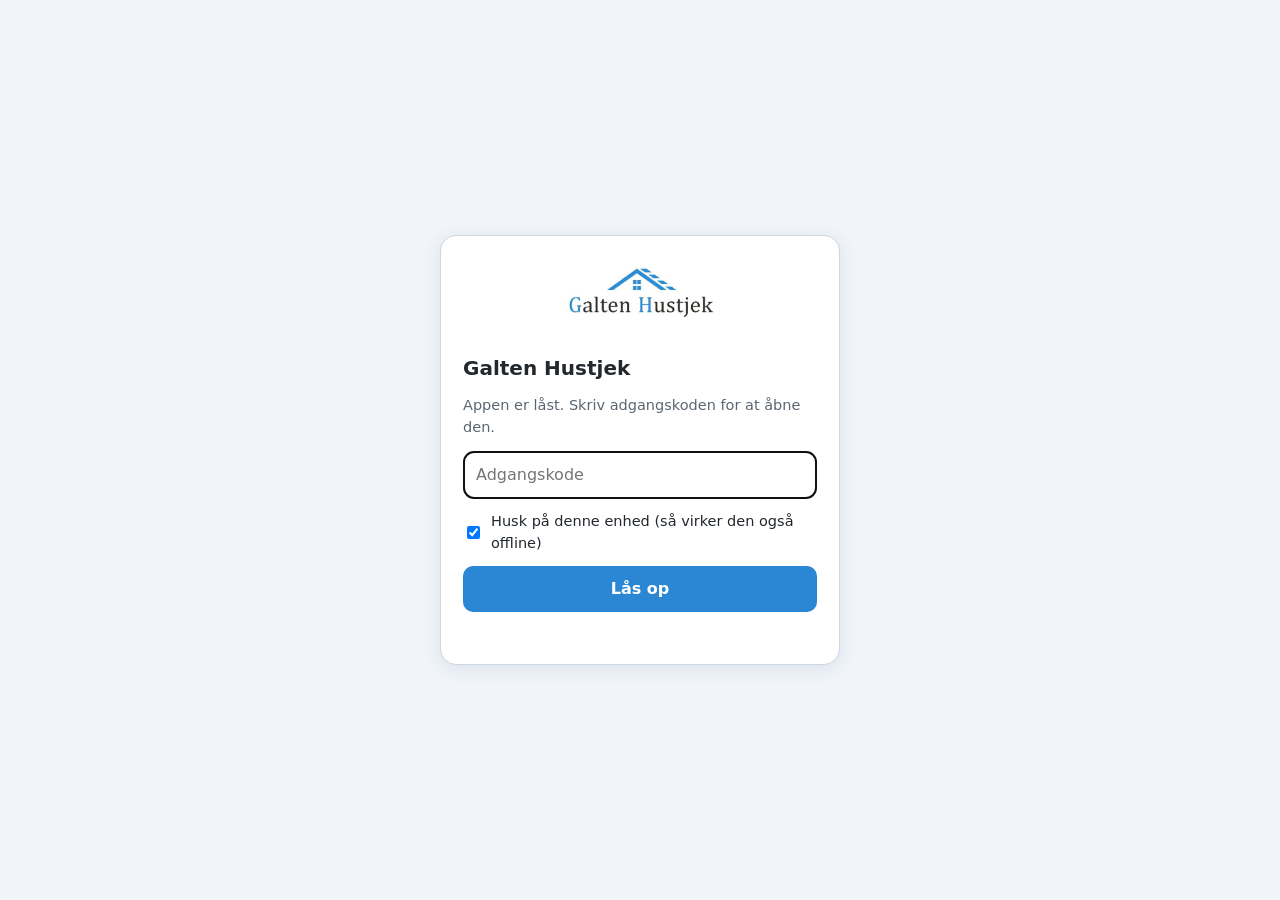
==== index.html @ 609d1998 "Tilstandsrapport opbygget som Husweb + sælgerlink - Overblik som i Husweb: bygning → udvendige bygni" ====
<!doctype html>
<html lang="da">
<head>
<meta charset="utf-8">
<meta name="viewport" content="width=device-width,initial-scale=1,viewport-fit=cover">
<meta name="robots" content="noindex,nofollow">
<title>Galten Hustjek</title>
<meta name="theme-color" content="#123a5e">
<link rel="manifest" href="manifest.webmanifest">
<link rel="icon" href="icons/icon-192.png">
<link rel="apple-touch-icon" href="icons/icon-192.png">
<style id="wrapcss">
:root{--bg:#f1f5f9;--card:#fff;--ink:#22282e;--muted:#5b6672;--line:#c9d6e3;--accent:#2b87d3;--red:#b42323}
@media (prefers-color-scheme: dark){:root{--bg:#0e1620;--card:#16212d;--ink:#e7edf3;--muted:#9aa8b7;--line:#33475b;--accent:#4aa3ec;--red:#ff9d9d;color-scheme:dark}}
*{box-sizing:border-box}
body{margin:0;min-height:100vh;display:flex;align-items:center;justify-content:center;background:var(--bg);color:var(--ink);font:16px/1.5 system-ui,-apple-system,'Segoe UI',Roboto,Arial,sans-serif;padding:max(16px,env(safe-area-inset-top)) max(16px,env(safe-area-inset-right)) 16px max(16px,env(safe-area-inset-left))}
.box{background:var(--card);border:1px solid var(--line);border-radius:16px;padding:22px;width:min(400px,100%);display:grid;gap:12px;box-shadow:0 4px 18px rgba(18,58,94,.1)}
.logo{background:#fff;border-radius:10px;padding:8px;text-align:center}.logo img{height:56px}
h1{font-size:20px;margin:4px 0 0}
p{margin:0;color:var(--muted);font-size:14.5px}
input[type=password]{width:100%;font:inherit;padding:11px 12px;border-radius:10px;border:1px solid var(--line);background:transparent;color:inherit}
label{display:flex;gap:8px;align-items:center;font-size:14.5px}
button{font:inherit;font-weight:700;padding:11px;border-radius:10px;border:0;background:var(--accent);color:#fff;cursor:pointer}
button[disabled]{opacity:.6}
.err{color:var(--red);font-weight:600;font-size:14.5px;min-height:1.2em}
[hidden]{display:none!important}
</style>
</head>
<body>
<form class="box" id="lock" hidden autocomplete="on">
  <div class="logo"><img src="icons/logo.png" alt="Galten Hustjek"></div>
  <h1>Galten Hustjek</h1>
  <p>Appen er låst. Skriv adgangskoden for at åbne den.</p>
  <input type="password" id="pw" autocomplete="current-password" placeholder="Adgangskode" required>
  <label><input type="checkbox" id="rem" checked> Husk på denne enhed (så virker den også offline)</label>
  <button id="go">Lås op</button>
  <div class="err" id="err" role="alert"></div>
</form>
<noscript>Appen kræver JavaScript.</noscript>
<script>
(function(){
  "use strict";
  var ENC={"salt":"mxEg/ZRPu/pVFw0YwCmZuA==","iv":"fsaGEwD6g/lc1q9s","ct":"jeoo0wWwIE1UlTmBohAWYq3dthkxGv7ZX+4QfgSNY6/ZRpbCElmHOO5XdCkdkdZABf8HUmW8AcgPeK7kQPRl61ktGakrTVakomnPOHf7B5zDcbrsVP6V/8ISnjomvi3osERPOW32kSWJXL4l4CDHhFcpTa931BU8f87RMqyruiYtvTetbEcoEmJRE69tJhnYF/PZqQo2eBEm8ARVfsb7zV3k7ry55MqPhmTN2tV8WKVMSB8HrwaFMfQfeTR9cr08o6Z1whENgOTVW+dzK6vfufxj4hKl5Z5oRNepN/jkC9HmazCG5STpwNBibeEza1S73CEKs2wN2PkChD5xTmRnPM2AXWrPtmymb+nsQf5d7dDHQzUSgMNgEa3Lxb5Y0WKkrgYLYLDiTEO4paLA9gp40/IvCZbZDjJ1+l9mmm8xD6FihnCoXPJ+2XqwXMUPo4OSbXUTDwU3+oglmuf5v60hQNOqKEmMiouy6FicaWdLY/rX4JEbSDxfRbzStaPqBINQfMNAFQhYRNpYuEKuyX6hYrXj59FZWzLGFGll1/9r6pVZ0PhvsM59uXXs39YUtso3wlGDreOpHjQltREChTXo8uHYu5jS0O9GbZ6sD294vDy7yCY5DvPzxS3fbUOXL+NCAQVG3lcu8GxDQS0DqY4bG8VtQAYak4cmFJuY++kc9EM/AzqlnuNwUz2RDFgt+M1C1/ahPD0koXTfCKXEjMqJCgkj/RnKX1zslRVrCqmDohQjCODd/N5SM+NUin9y1y8MEVnLOZnscmQYettLEfr/cEgX264PUXvJ1QAqBL+PwGTJSvRh/1odAfjllCrbYw2FrkmwhWEDbCYA7NBVIzDiH+3HCm0F3p/QHVG+FYSuG0Tf/cQHG96oRunZyswwoL7amUyEWUJXHZZGE1GJ2Zg3mkeiDrS9qJyI3bxfJrir0zplPnhZjm9bC5bzJJJiqkafTpKMMFR0bB8eesZCoQz7IP2ebo9k5Q2t/biVsHgOLfRBNS0wdl7wwPm7dhYaBzpX1L7f1izltJpJRy7YNg3T4e7acO18Gi2bKANv9iRlQF1uGA3qDpfyIlyXWzJGyuC9kn6WPdOkn6zh676dgdE5xUY80dEWVu7ReAcrd7V1zUvAVtCANbpZLWErt1cBGl2pshb9TXbQTpgxxMHqlGDCTTQg/[base64]/OyWGEW8ewxx3db4PglN2NPga0bDELSNmHa7ZfItb/EybTUb8rDxP8uGBU74UK91WzmsTbhW9Tz9Z7fPlkjw5VI6bYKR5FG0BnvX+VHwKphLu8m45uQz+fVCKHOtxvb+qFFR9Uuz2L5PiSFD8bIlOzYZuJILM3a/jZ8HxJGcaFaCuYOzwDb9Qvf+HOzD1TkaKzla7srDN/lt1q3zWxiGEeb0FXoCGXGeYItO4MCZURPKGsUrKev7GOJUzOK9WUK2AMhlkmIfCmKvryQa1UdFe4/HHL9pIdqjKehmC/kQV4aUqn/VRUKCT9UP3rHBgtZPeRC9qje2CE+EgTvtF210MGQlh0cnHCIFf+b6lLC6SIx/FvifUZHGfLEPJkwNTc2cWAuufhTM2VdWqNesAIbAiIEwC4XJ/D4bX3sdKABMJ5Ptv7qXmnoajzP/mKARpzYOLmH2rHOhIoMFHBVlEpLuDoI/O6ZsA8XYea9OAM9eYMW/gs6S+SkEuYThGi2RDlTsRcES4Do/uILXUxvq5NIiHHajfbpmnOzcOrAT8z3PZhQkzNZG+FjzaK00EbiiCFBsvb4L0yxU3rEtGCspEHq2NLpOaMbovpd/QEfvjCn6pD/ZT+jKQowsOQv+Ke4bdoTp0hgYoPVHgpFb/lHPjA2iIqbaqTdXQ+qsrtvV+yqZqb+9eDU0FF8cdydHiSgizIH0V7+MTzmv+u+uP4HwnfVguYPMnhYJvR1l5ZXymvMdEce1Bc96GOIcPjaWQ/14R5smufzYNt+pD2tCBM2o9SFFFhyGr90NVQSRyyensK/BqeF9tdPmKTn4a8pQ1s8TPCelltL0RqByqh24IJ58s2gURqG9KSM2MD210WFgGDaeZAdht9GbkR6Xl2Beefw435CP2XevDHIl0kUYPgh84znlc0BYP0rg/uDrFmiAAO9Jp4OVul41LGQT+fMwoRmjHS8PtnKN05XDJNJVonIKCPiGsbnCGL4ruq51/TBbHcQVGqvNvq2LMWc2/rRIEDYRrdtvue6TBCcW5Lh6D7qhQ2iDwLnivzdWzElEHecr457JYAmCStNY0cFoAfeeQ4xFRmHjCUDI0LhOZb3Zh7IWq8gfBZVHC/GdGknD24h6Hu58eCjvWCh3EIvvTYhGZRxxMy2rWZxIRgRfND6cEizOkF291/X+6gnSiasVFGptj0aP3/DW7NJJXVOibGGy3iP9bDzyHGsWXhAERTwDidMJGbOXO441XqC8x6rgJFfhtJMPnMAp4aXsDTvCPKz0gE4ZK9+Sr2I4MjAmsjhPYvhbgLKwv81Lke1lnMNFaaZprN3PWH2gEDiLo4Hm+btopJSznHYGUk/FCpM5wEezj9HtKCIoA8vgGdVLbxHWzL81jAjKw1y9kudTJtQugLhNj9/6BHV/p2M8hgfOrpNyR6jrbgsNF/0HGgdmQRyu/p6FZjpeF6hWV3bsAL9SIMN4ZEyTUAC15LF/BJrFe173edLCe4a5Pte4a+SYvxF/VulHyfwplRsCmBZU2lZEZCGB3kUOGZsx3x5nvK+RFZLV7sU4N6JG0mZWrCsHbgyE7RpBBZVyeBrMqqUgm3XyxrJ6LJ+25I6eQs+aOeAo4ZAhsa4Mcfzt7udTu7m5GzQzhMflyvliRrL5jWgwjVAIEVRCOGhtG6xRzKC/BKpGJ1ALfpgI66tRgkcUlwJ7pB31AkiC27+r+AFsqukmiuVa6KFC1Mv9cDmltrBz2bnOp+8utUXL4xTNOU9guXsvl7F1p1M8O74WDiayVCkOzd2GQ4ML+TG93iImqw0+UkzoaOr4MEe0xYSKkgLCqmXZL+/v1n/MkEvR97IoU2v1V38m3J9cy4wX2ukxSFLkUPsAfsI7N2dlmcDtRXYIj3eE+BcggfQThGZW06/d5tDO/fulwcwy+ARAbj0IuogB9Pyz2KcFtBesuy1qdsRPgX+Pyj2M6veSbxUTDD47aAvqiO7bfoMwbs/lmQRAt54qG/Z6WkRsso8DLlp+zChiWQSIPfDp5z5JQ7ldwVFrDholTuCEwfB2mfgUbCZpjMDLTNXK2ly/8jn6Sz6dk9wShyDcys6rmLtrmJgRLgsvPW4BDA/JRuZKGHT8nibZOJ8ray/qWwNjF6drhDI9le8zUWKyjLLiMFOXlg9b20DYTRC25SZpocSvGWDWLBtuszH+wYCWbybN5eFr/f8ioQ8ZCcdZWU9IM/grOYry+YhuRxKdb8YTV1IdwWlLEEv5BNjbWPYRBwzGFAEStVLD/Ab1yaYWLw3LKLBd9NRs/iorr6UX/szITndZOYdE0NwdZhTvTumuNcFluLlt5bKE6MVqhRVU9oQDSwuDkuZxLCogfsbE9DaSiqrEFFRNDymboQab8zPq+iHYvgMthO1xPUO8R6yVoqyOU4UbuW1jxcD152rKQDFzNqBX6Xiuux06dIqPrC9MTTv6bZDuM+5W4NSnMVwuhsLuiQq4o8HlxlNwcJmC/nJLC/02Y3rvjQQAHG4/TaKc5R/MfXEeNMRx7S3RswcZvFHX9dKCj6Vx98dVf1CUM7GdjBr56n+wczupKeihFRTqBIlGcyX/IX6y4OCw+GIJAb8fBFZSi7IbbOMQeMjT1lqdxIsFBdnS+RUfCG8DVqCUCrMRjAMXF4T5PWnh9V627I08OxMMjl8e5YvZ/IArZycpO4PFUGsJubqq0SYbHw5fpGJ/sY/X9jaj/20tN5qYuGyQ7uoXpDMonUApghI9+bN6MkK3xCIjfBbthZHJu8wsyy7IHwGRgUkE+rORfnni2rg8PHyZMWes3+wDwbAQAJ//UzSZgkhvMEkBakN5SPSBg6qamT2nLAB4L17wtMzqBNhm4b/w63gEkenQ0cX9nMdoyCiMfUkJS4lyMEnBfrRnL2nKn/ak5eTirdvHcCxKB0bCkeCIUKdYPCHokiJgMfStWSgWzshQRnUvEQC5YM3VV9papDDI7kAhxqA5FrjxMQheilgdAHrIDdBQMPwZPRJHpQ7IhQSu/TCPHdV8wdNamwkAEjkXPuc51wuAQdcazQBmOwniX5BjXAe8SmPVT+fDnkUiFHcUNzkYcg2DqN3FpsAncxdaGSwBc0RDoURiOn9HvzC8lg+/OljWjGxLI2ynYuq2B726ErrjTzIxfvtYPgdqBBvRVii7UQuM4AmZKYROGaE6OVizp6oAf5JfP1ogfsyzZrCkEOc0GH9UBunVzZtRn0LUpAlGI2DLIlm+DDeFkxH/[base64]/Py50/VUPL9EJXM1TYxJ9ndv7dHjVcGJIejpJEI67JufDfFZbJl1X520gAaN/R/lYJsiaGmL/3toonXBykVIfpc4CJzKwH7NsP74+63j8gju92ovZIkM6mkuE1AoRW0T0hD+hrjq/Qg8TzlU1jZPF2hj4GyVi5eCSNN+YH2l7vTBXg4WDnIkGHRHiDtUY5yvHYpq3CPgqfABE7vQHC+8niPFSktc4YGP12KN3hMr4ockGa+MkirESINDmMb8M/kLLAMaFFP33Z/Xbt96/xughWmjfCAtwS9/rTPTKeWXQJ+7WIagbleL64+og6+YfswMm6SYl+GydlvSJP1vmnOpeZ+KX4jgebiVRx+t/[base64]/8XPMTh/KOQhEX2C5GI7R+KxyRg07RZkxbXixzkqumECC6OKOWzQtP1Wh0hxVIhlIFo1BOPVkehjTtMoOtCXDyvzFcb+h7WwHQ3XUVQyP21LXDXNY8bWW2ERBravYeuCxs81bYCRLch5drdepNhlk1qhsRl/[base64]/uWAr+DNl3lHG7zzAc+3fz9rGXnOj31I0/dB1RRufvY/Yy191yUvFuWBUv9uFNUewpP7kLH5XJ1yUHANi79/[base64]/C1WluZD7IaSAMrttX7gcc8MZivufkpqMCGum14+ZL2t6iIVaLSGXz7sD4Ey0F2VO/mGdinGi20ZeCYYNG8EHqPcn07ixf7BZqHCNqGMMfoSMbF49JPpiM3nlYFuG60lT7AYA8GRdhNxEO/gp7CqrNcb8vECG2rYlju9V8iF7QStU3BEHlvsn8pxzLDzjxY3/ro05knnFlpAxdEIKqjHPdviFHR0BgRB1nSF54Orij27iEzljbqvUk25dr1BJUUEMRv4JgQADdhYQ0Q/VlHGHFnMgjvyQKjs1wafgdGHwWrRpcoLKM1phvAR2Tt2GraQEjQzZhh+4bqh1IMCD8YIlY7WEg0qzAeRo2pkGIDBn/HAhoOIfUJQFdSCUYoRIqaJfT/umBroxjcNc+tT1e20HsFsnL20rkZbfKjV9YpNpb47p9wYIANzH92QHp+XdjVhETFlWnM9PM+DEX3LnwvTRIA806bYZdgthjH82/ATB4G/uOQWfDenPe/LP6lpkBmQ1GIKbCfMLETUhj5COhKnjCx24c1uI0mjFNTS57jANpGrbaWi34ODtU0+93yhZVURMcjkZaYZDuHIW9QmbdWxBX2kaBswVOsA1pC2blCMFSKzj3JJeMTTt3ExpOz0YEl/uSOI//AxBG3sA8/tASOdnvQ5rnd04ORb5ficJlgYzycbZ81IGWRNi+VAlsIr/oF2c/u+hpLszyZF8RUjA9LQEeRA8C/K2X5TUbjf+tcmtst9+UWwf3XfNIew7AayxFJa0O0DIHCkVAdE0y7c1cXuCcPa418YCGACz8D7bpv8EE85jmzDTp73oV+Kgf+2nk5gLzhEfHbeRLbcaYMCD7wC83J3PDGKX33LqbuzJUTE7mNoyX8Ng1tSoOtXm5VcBvYxu8Oi5e7Q/P69bnr+3jG+DxciFhe8A12bZ+GO7qB4cOWtVeA7FGFMYSbvJb4d+2Y/1kekSH8Yf/4AglTwuaOtS3KpbtwxJDlmcZQHngTj5Y1kybsSkSLenzESqaBzHNBpb8MylNTuPBiyJh6OShapGAjptdQjXx5yEwC9vFXkBKgOBCbT0oSmJNw+2BWPH98CKeNvFRxV3kyeiI5pDu1hfaB5YnRdsztsNqxw5SDb/qC0kmMinxbCP3Qtj+JXz+3aAXC1jsipsr5xu0JOztQrHHDr1Nn0vhNzYAbisiTR3Ln7o0Y91ElHZ47YoQLEcsgSllZJaS0GY3fWJO1f0FihcLQ/BXHGuK+ErFmgkO0MHAT0lMEgrqlzm6z6NWM+RsE0GJTW0JifEmS5U9jPn2hi4MkTSz4ntdOyKjI92Jcdd5o3OMhEO74R1A5PJra1wUZTk5b+uWeNpZTPT2s8P1ezLBLhAXKNr9K53otjUm9KSpv+Rh0SsTyRDkyvzj4p8T0/70GTFp6RuKrOtv03rPFx9rdO3RTjG1FVKpGoiRL8/ASPNV7v28SyYPqtYJft0g4O8r4Ihtu+A1wB1D29gzoke+XofR/iRVWfHonwSEeX5Fgr9obATr0N+l0bt+Cqo0Sh39FwYt4nmUMc1IWRRRfyIb7YmsNnql2qYneKPm8Vh1Dapnrcuq+sX8FhbocdTUo/IKsJWfqA9WkxO3erNjOlI6loMmPwPPq2h5sazRd++XfRIc0yz+XHI2FcoGuFXEl8gOnKAvs9sIRu61qIdzavPWjp4WbQFrEqbcXbRXgSvDL/AsdzWm2yYFUUUSXoUivD44kB7K13XLTL6j6etKlgRkNGdz+NR6GdJj6Xcica7sKpFm+1N94lzoWLJ70lBYEbDxnZg/MMLCxe12qKFYJonCmQwgJUGPUpeuhIxjhKjijUV/lcnxwyCRZzJhUJAeZdy6Zfg8Uvfr5mff2bVPmlJxpeWlz9S8gfbQye5rOrC5wDLJ87zAdVD/Hs1/XeKDJqwFyPOcuL2bccIsmYX4uQqpsRMlHUydk2mt5wMfFs2YdWuV9xSaI0uZrp8YfcRjkQK9m6kCRmIrljD5rGcnDyi6jyXCUnrJ9nKy+ObyB/jYhkGbnU5wYtxyYJZEBmr8UGfqsjSiSgUanFIjttLoM4bV+MPXTIMIilpU+yDItq4qf3V/VHZL9lpiAfPtdKFc7rA3hXlxMtIjs5YG/6/p4/0H/yeXk+8zGRRfTbbus5ccQw9QGsIdDTWFrlkQAS8yr65dRROFX7zKWxz7bwh967V6fLvuWNU9pGqOSF4F5SF37T3fZvRqqppEQlSMj4yQ46M2rIos3cbgUaYoevTSZFM1FpCa42EV1MpdLAPpdtu9DlFGJ3EIli5TEJPqPuIgQ9pYsMT+eeuOv/8BeqZl1n+egTjRreL+aZuM5XEjvmBVrXLJXNV/XYhbYM2UXLJL6WQvVXf2CNIW+kb0jvCq7Oh8gCt5+RDx4jMuJfh0jitU14PlYZQnidFI0TITQyGQIxH5M00qHiPh2h3Wt7iq3vxmmzRG2oGwmwn3ruvSdyqMb5kZ43wTu3kQX3tBcuKcsEEyQxXU6HB5G5DRbEP/XtxqO2pXfla8JUE/S45LkJqgX0VWjBzWZ5krIdqkCM5aubWd1Bx6vL5Eo7+Yd8RE2VSDVsYGXHGihGGMrKgShuhpDgb+ysH1HaTkmk5iJwLMX2cgr+tKCPOQsc4OInociHH2G60aI3kpPzjmOk0/mYixs/9wLG4puHibkX0+V2LUfAdSd1YbmPepWFVrNi11Tl8WnWUgRY5N8s2rolb9oIOhIZsLiANM3OaKC4w4nV3ok5KCyutOYtBTR5oLaKsADrg4bHsaRwPINTbDTHgRz29T0N59isEYX81Pty0PI+bKiPukAyr+D05SfGdiVAmwmIxyo/vbKvMbaz8sliRCiPEQLoQIvP9OuJghukwmAwS4FDyxFF1eDja9Jtrl+NhAJIh9Iaq75g1b9wYiDTmxJN9AX7NrPadaayCvCELANofyfgjs7ZfqZ493nkjcr8vpndOqqYIoYllM4AseYHBI6kHrO54M/mfcfPh6QdL9coethuSB7yPa4odEBZqnmDwEC3814ZY8cRDSmS6UEziqD4A8q0/1hEFe3Z3drAmPgz87SfLYMP2su6GX2OLUR3TD3OLmX2b7XjAmqQD/ID6DpcH8yCI+YYFE4fXlySYrca2Eb0B4LEeqIhBvT6yJdD15MIeh+7GUCnOULMk+wPmMnS35wtoIbYP6XLnYyg6HkDMacK6R0EabVsK5zl6jBYTvYdG4Zf3TlTazxNSJF0bAbJLDzk/Df0hdTrx9ByyZ3TRkElg264e5OXJUQF0yhkTKFMgcZd7uIPmn4eAPv9wdVvPJPOU3xgocRRQJdIO0Eg/IRS3w9XjwP4u7I9EXJISwpAJhfF7hb125gM0e5c8XWoR82gcOBaIMrGSjKinDlz+E9B7dGIvjxXk2PT413qL8Sv+Zqu38JQnJYsZeNccgO6/3COoGKvYX/0PP10KbNjDZ27pyTRkLSgl30kuGu/pMvgtU8bHF3uDb2QugefC3WLeb9c3x/lqbzmjonrfCg5kxKKsF70o7TtDxNJqhjfvr1bF4x6eRr1MMRmMvZRJyZy4AvFpPRIW9SP8zWUBBi5HThIl5xF0OLJcFAwL80Sf6HOufYmhepLZp3jUB8HtdGD9Fd+WTfJANou3IjVD9PzYp+0Vsj0KbOdA0qIkJSh+4LkEmvxMewVz2Zq4ISW/v25Qy1hw+iX+yZbnTLnjOxtu23IrwPG6KpEqI7c8g9w0n3kcPCXaFr7SFM+/CJTtsIbZe2rdC80nLzYxBUO/yMPp1KA/QR9iRgsS1U05FppUS/lX74yM8vpb2yFp3YSqldxATu8TDiaE0faMQ4tY+ll5vJc9zgYQ22yyfd5v4JaSeyGJhWpWhk2krhdQlCt/HdReWMZxBIHbFuOjuZ9CTsc2UMBNwvfO1AVn8GukXidK95oslr69XySUOBkxuOPgTamgGI/rnZ+iaaQjyjr/824mMI8wFLKsGAA607qceFgtY/J1xRzdFIRFbPw2oMmI9+vD4GcvJTAN954d2misOMn/smEudQUUntobO8WVUXzf+wOoXOb0OCgVDTd3TcYGcU+Y9r76C+kZhnLFf+2k7Ot8sllOVAB3eGacMWMlFlTT+0tkvOeRbqpwwXhxlQxKnKi7gb+tyue8dv91fzUdO/EdolT87vt3Wa1GoM8h+YAS65cbZXgGApoSiDByL1+DEwre0R7+ovcHW3LO8BuqDw0QTkj115EwY27JGrw4A9SandwGFLoQ1Nw9l9gd6jsROk0uNP+r2s+HfaRmM5W4fKPIoX647d7lzaCqsYA82v89mkocWjnbpCGMxE7CBQpE5F9BX/ct9XN7SQO/vSuNEY1BWZJBY8vKn2keSxyldEyIGyRVRT3sJvqJDnlLfeTGSXOy+897D/nDcYZDDY1fHOm0ppELBkJqNR7/587j71BGpspTjZ9j65IFsIqXkvVUGEU5lnMd3qreHtq/[base64]/qVWKx+ZKqnALyMRc0RctPEO8A9Lb5kTffjN/6A1/Y3yABhb4+z2jpgdtsV2g2VbHZ0j0uXfaJSqVY8Kalkkfm63VpIcnHpiurAdaGFYR4i28h17nMatjISWQm9sAMe7QRMNqrwgHLAJxHfuWFa5F5mDUr5mtu/IaC5YnFhxVn57PiUUiOuPQvcvhpmyCowDcyHhLmbxcSlacYyfTA6ZgvG+tMlPupDAwQw/v0u+bdebYq70NIicfhEa5dChf7WcFWvhCroUOjmA3O88YIuKyx4boC57phIbzTYEKoQE8TKNynrMB3shfP6HVv5T0lGQoQGtbniOMrLJCc+A3V3RCY9l2x8syqRAfUtsqO4ku3HOBLzg1P34Exdzqn8tW/kmfZJvKbq4SwZF/5sXNlggy3YkW+/Q7zv4M+iyirn+DOfbsMr/hFiZl4AUAPpa2imFB5ebvY9uoQXXpyuCl65jcMhXV+j6mJVI8IkC/eynbO0jb750DYJAyoUsqleTJ9KIc+7KwcmU/OAIG8NboOmRcn3/74DJ9sOj/9WcAf4hItG/AwG5hwOXs3THm459QDpsXA+wF+HT01E/NJiFTW21YMRRfdk+mEP+l21uYJNbVyoiudD7KHy5xbyGTcMDn5uQWftxNmvKObxx3q/m517CLzA41p/dkhgoPvhyKCB9VZPCHp1hip0FXqcc2kcB0RTSDHfRUVRS3Q7+EufClhZ6/[base64]/JK6TjpWMaB5ZsnvESdT9ODKIGX5NwCVeYGmbj7Rw96lzxXkBlwI3dgE0lieH/+nuQ6zGs9zuwm/xefYnVKEiI2zlaRWM9CrbKhvqra8eVWQHp+lcyuZriZO+Md4ezDTFhBCcuaqyckN1dd46QpLai1qbB+PLYgN0/h//FQxCFs8t7HR1jBXAcaYeBoVy9CQU9kDqzEpEAd4FY1Tk5eG6Wyv64TQ1Te4xY1apgwWdLCMI3rJx5DUtCzTQj90pDspbpmnYMmRM4S4WxcEuqhZvpnDzpKhsbUVLmpYw0DO2cklagi/ThxCpeQMJwEIIyeG3abGQR5oOZiat0gNrymZxwyyiq4MD28484w/NpzT5LxQAk1mln3a37NkZdjZirrGJeR9ULCsZ8rLg+kbz7dCiqV7ZxJiV/NFqFt424XUuPVVr3ADFb85sfK/E/pa9eU5Ra4p58qDspQCzYUYW2aYXrtPgQbVdi5ipKb05q7q5bBkJ1P3T8ASxh1CjD/HG+0L6uZLC5bDEdXSJ976vmX3oV9qWjf83pUVUAFfoHjqqFt3mG4GPTSswyB1b+dOi7T9PMJFyg8kY/YJnrOKNNrqfZ9GcJ6autWYrtsBD/fsd+jjpLUkjwERwkjoED+oXEcAo+qRgOjMXHMaCTVsiE27Pzi2EaKeSaiu6Qy3kjaqB7ZSAGod/62AckAA+B5E/v7d2As/122hgZNpBZmhzjJmREWkuUbg2PdxT+M83Ln2vNLXW0i4azsMhZkIYtpJcP8AHDAiZSdw+e5ZdDPz2XyTyNdXEfOxSGlMqJ0wKUvdrIaRQOq8GdX9+ZnnG4jfvMW/QXLomL+rmODz4FWceWB5JAq2I8NYKT8rXJo+n0yCjKid1h9HkFJbDbBkpGldPdfIwI7jLINj7OzfDvPy5kPWXEhGxp8hFbe0mSJcDK2mZ71G+DRZvVtHajpWKzZY7gkt+w/12S4ioUGy2JORG6O+dMTE2tvFu0y+pzRgijnAaY1iI6GEM4czjnxYKPQMesfJah1L35LVY7tC64sB16L5bPVF3/A3nk3RQZ4ai07Xkr9c3O0uNWc9Q8SR6U9kBf86dUqghoMLcjYC8kiCTE5557aDmmB+QrKt1D9gmfxf1xaSrn4MT/H+DW7lWnh9udRR6PpJy7JXpD/ibhKAxJXKcGD2IyD/5oZTZNjo2OO/mIUsiZjdarmShqB0q+jDKLw2m38hPaGN4YcrMKajosWgjgWgF135QIm2lCcQ/BplYmqE4TGGJ6lkRS4B0y03KwEsZnVIP5xNLzS5jIhOizRjOnWKONYrsMFJqbuZ7FztapqK+3NJT1uhMqOBE67TVIl5li1cLB9zKGoSXZCIK6oDXH76tbZtpZt04DAk2hx1P2HAwESOswU5sMFbSOIYillNbNwhm/e5nsjuZ1Ut4Xfl4EEzOTHLnCM+wWOMWow3mhP2/Z3aLQ4sG7JtcSlS5p70DINtDQR7HJTGqMwKqxhqtYuRMP4OQuIBn7eaDCx1H/uIL+mXHUqKT1YXTjKHhkrwoktdA44jlDPsu4/Rqr+/cHepPHSbatGSCXT3KWj4OjNwtIyR/ySfV6iEUWY2aKXwLkXILYnLzCf8h2gDr0gpxw2U4h2412y4agsF7x0Dda1tMqOeg/dMbMQhxvnmqKOfDkW0W8TpATHVSM45Sxg66+BiY8+eLxuU3n5FC6qre7lQ9LICjl2Q4H5q4lgdI4NFigugBDoqwVP945LD8xON5CwGO8o6VUWTAMQoHyHTvYzJXWT0OvBU6uHoY/WhTB+7JzlPJW9KI6YBooJbmKTQ2cOXT/dcQgoR9ZFSGDnAvutctEal0qkgsOdzLXwhdkDmgdTPfmwn6/mmd5pZTUVmJjX9z93uXr3zk+XY8zAH8pRYPhKLwctdCoAi4q7hClLQxiE7fEo0gOXGvOdy8N5/OFBRoI0kinMT2rPIZQ8SyHcgi9ywuzFWAAsE8m8Z4Birx5x6ZLNzqmheXMPbt1g1N+4CzK6E5cHwsrSvFPmVt4UPV8hu+eV9MYSYHskxjh7fa2BJ4quRgSq7auoLUjW+b4a6lUZLCnKl2ESoVw93Q3Yk0VkO02OovFe5kF7nHYhnn5MAcg4AgQYd5/[base64]/V/aZK89QDe6UQFFuMPra31vuW8kjYgxGZIBV07JwIQcRnbynInjQkzKi6UfSMG/cNgo0gXgwUwN3cNB0yDaXVejzl9IBe6TuWjMMogkeCzs3GmTFsbtm57TsGyql3x3LckeipQK+Sh7GkEenV/jsA07oxUVrWUIF8PvDjAL7Q3LLyL42tWcIJFc9ywEBDbqgwvzc2HUC59qMdsRBLRx8/Rj4u3Sjdq/5Cg7Wipo0UjnSdMj3o4GEXf6mIJnRdjkHMAsCJd/xAaE3BAUglj21Ui43enKP3knvRrniCjUeWCEkB72e0Jc4vzAbBF4m+jhidh+l00dU9raUowQR13de2H8CoP8nzxAPXCslLVKKgDUmzZ5KaSQCufuq2kc99ifLhnVK2VlBAWT3ASuYYMwN6RfBeF9NCES0GO6hSPg9Bvzn85Kgs1dgx+FGuur5kit/[base64]/afSG8EZwes1lrDsoA9Do9lsEajs6ePtQHiBju4tgiCCTltKH2rS4KUjm416JFvZouqzEOfWnwrlT2HNLvk0rw/zIgEnK8jL0FsbwI27WugN75IdnFZVM/lRqCNz5yj3g/p9EIAD8t5mSumvdQp1m9KL/ZBVWwHg1wV9Om/0I0g9OmGydIdgPqKGUjq7FzU/Ag99pKgVyz7zCZQ4oZpFGgeha6XvHyBpeRABzbG0alwhBnlvLjyoBHt6vz20vC6hD++5uSy3A3Qio14wSZDMsMDWKMdnWdN9HcB5NYWg3RcCLF9pjvS92Oi4jRq4XPzWK1r104gQQQ3xfFQpn7az3aukrcyIpw5+GplwoofSRm3rkh8MkmUX1b0AaDj1bm/tf1UcabvoyYRU9LKD5dJjS1fM5abWjdTVQIhD0YV8vbCBYotAesee+YW4pkzVITuW1NgQnmoqlu9sDFzn6vXoehQX1r5Dt1xenmgfJjuPMpc/15xJTmUQiYpBvnYzHkcReT9p1AKTLcbaRuVy7b+ABDi4H/4oV/po/wVJnK4HdqN4OuSef2va+t6CsdM4NdTWt4phBHGvSaSA3/wrYN8skUSYT/FAcwxOliDffTz0F4L2VXfWmmj26jV11jMG8r4BeOfU878Id0e+M2G32Bbz736KlUpYuDs3e3GLjtCkzpRU47bbxEWemO9NEoYzp0UWyAG21FUIc4pVnvMFOK1gfr/yQhU4lG2sOdgpZiw+iJJ4SWkQT+yt/IN43xdRAMLtl5aYK3Tl/RFw3N65LUYOOY9TX7D743Sc74lnPRq20qHDQwPoum0nWz9XwaW3rowg8e7QygA02+P1lo5N0iEHa5Fe/BdmkbJHlrxuW0r4jrUpnXvR6TrQXHVP4ki6vJbzZBb1z/JW/Y0TpMJtgB9NhQJcM+gCrhD7Z+cj7Z7OF4/ddsSG0yqqJ3Zp4i4+olMaGJwT+6xvjPJcYLX7aOdJNG0AhxEf0dhQa/rdO+nihQc+xNcCZN5xrWLmkBsa+eWJCVSvoLDVI9AxVV7Iyt799G5eMmjWyUE2Wh6QZRsbWAyCCXui5TjpVkhOVsxjxReWfEJwnCMdwlKKD6shG8L6wSjLc48dZRx2kF9rqy6xObLYijAkmZoUa5jQk/7W1TRZYxfSYCzIk11gjLLg54v9L6jX+f+Ly4KXShV2tsC4hJ3Yzs9FuuM2UauaNWI3FUWxHmKpJB83GDKhl4LxmS4yyCKJAEkxiZi2A0xMHizQ/MEazEhO1fErPOgewtql7VhzfwfoGgiJJ7TK7MVl21TNBb2yEecybQgJHOw+CFBZ+vIr5DUx4OUp5UJ/CgHUxay8mMgxPgVmPpYRERHXZbtcHcB34kLBrah1qYNchs6iXR8XTQYfhygnJUlHGJGAP9lucNeUL/5RO3FjwjA432K1aa9qbn33I35u01I38XABZiOMgrFupq1G1n0MvlFbLqB/ESoI7+fJU05mVJVyyv/KQJNHWXge8cZhb4wncIxpBMonJ7oDd44Tcm3MLoI+cgHikrKMzSUNKjETUx9fNnnXa18r6xVh2lgD1Hg1N1Odbe28aXbsYIV3hwcYYkI/Vnb+d3GbM7z5GE1zbZt2/dumvAyFL2lYinT+BwB9fIvnNATKgBXdO7IRVTEarnfX2RJ/GdKvqvJ9i2ytu4wIh+H2X8brnlx/Qe1tZ2SA7ThwqMsgqKgsKZAqS+wwG8XnXTwTOOVS/qkzQ3Tt5GyP3GBcJppEdUMxv3QF4kokMJF9cIoXNSIA7FbudNstQUmEvIkb88PgLc/TGr6Lvusnj12pNICj+GI+Z7K/eyBTBudP8nyakm40j8/RSui3iDhrUnzub18/WyGVPnEDEwX9yqcQuo1MyLxKdBJaYhwesG1bmqQhCB2OR6+bxTEb7O8vhM8AIZxfe8BUj4Yo3AYUM9INA+W4GHNRJudm5iIMKZPRc3l7bErYa9jVd7Nm94MbJHRIJt27fBpSNcX0WTo9Nc3nQCZYNEOttge85v8eVjR/FFTFl7lXg1incZK4oSiqpi7Qk5ejxZfX2ojiUKZ3Gb5Aph+1mv2xigM5w5LiNWBZmmpLouVJYV+7ZY/7g55L4JxLRddVhTbJH0ZOG8IT/3HKIWsOv7RcsDdG1n/izPsiJMmBli1fmqPbiXPCli5o4JFoU2R6xqdNPZesAETpu6tX3Ze1uVDr2duHdXC1ol/HmF7KRqp++mVMCiDmlR0v4tZhxONfy43LRFIHHlGuDmnrnUV9e/HDaDijWyT5St5p4CydIScsW2yujUUbJCyXnB9LVQbB5fL9ymxKmZB2qpIuHdygZAqwHjR1zaWcfgjHZv9lyrD/VPfN5siWLIvBqKnAAjwoWf6RM3yXB4j+dB9MNxiTjgP1sRv87DdzkeIfcWdqZC+cuh8g+7Z8O3FZOvcEprZIQW3mYG+wuZ5gUrbOEK09WLeXb288rM9+WeCiHMRZ1HUEzXjwadUljJFkThniTtWcCNN+0WhNoEOQR8Eckbcx31i+/BGTluJG+zENx53gIlFMmMdySMS+s29zzm4vg9Wbz3A0cGswvqDT7xk44YjNssCJNJ/U4m1vkDLVJgOA4mtOpBnEV8Oq+mRxbQam2j7deBGco5G1JmASO8WnLPrisyIxq4Yv9V/g0JFI+et4dWq/slpYDgCqu/QHb7qBfoORGeuvFkJLcQOrAUKzw5nKZhJLNeT7HLpJKLUqq3/yRiBuzT2RiTAr1vl7RolVoluiDuEX/No4uY5HfXVDHPeLXwwdsO+nRwz0pV8WPfWGICCzPSEV/Lwk5WnhvgSSfA6sHC5YefTkMibG/9eUa41R6ptx6kC54HBDwjWpz6ZonqTMMkuKc9bHEWR/dfSt+v705sOUPqcDLym1UhwC/Y2hizNSnl2QRb0YiB2xZ2C2BnqDDw8BHojgyqR/MXOEmxC4eoxcfP5vy8esKnOA+Mzlkv8o+p0eC/zSkJosSg8o/VcW7du1YZEWyAE/PVn71B0y6tu6uZtrKpaMoHzstdoi2NzOZRceKJgV6PCnqllbDhxOpvBOA3JWUUjo/AD5Yy/UUO5m7gl8DDGMmXC8BmI+hS5sovmPx3bCiefEcPj4WWgsPNkZO/gQTr49In9MV3+oaBGfxLle0Q3Y03gPtS+TQbWQkXW443pumHcK47S0W74enHliUepbGy3zcHY2KNxhs5hSnESVyFuhxfRlbMsEZ7rHGED4jPWiXnHqVAv1EG75uuI18Hdo5SIaFuhFji9ZphbrR/o1mEp0XOizKSaRMOUJBUogL64o7OgMM3FAwbMs6lfkr4hmXt+QKY1k9ysJPJ4s3jLacBBYz8lvYeBYUDm4wwphQ3AysT+cxKOcaSHc6y+uPbY5TqwmqDS3CNEerW2s4yhNwMm/y5xm1VLPgSBpkFtvHE4dIEk+7Tb8blXkw0OCuwCpgIo/Muk5VYzuCtJ5D/IYVzkqRIGnwOQuN24JuxCOsg2wNnyJlnSAkjWJFEOS5Dq26qANSfzkPq8bef64+OycHaWW/siuKnMqN2W52nX78ZmcoJCXfIAFD8WEdeaqX2fApKpVK5Umj9l8X3WJPEc8cmVqxTuU5P4TF+7/YeyEwO5A83g9JTBUt+eoEXgbG5DUda4WnF/CZCH/48EEqmV/Jo5OUqcXcFA8WCKNSuxZ95F1+7v5ARWS8LJesUJckNt9N5dD43sqrCsaC7slkoNt8fGtCYJJy5KZH/VWB4i4acEGitkkdxrHYlOywT0T8dkrwM9XMWNIV8etZVhlK1bnHsv9wzgwuhx7qwTU74KYw9qD2uFQn651tdFN70AEk+uXcbAC4d2tGjiC5xl/C4FnwOL+3tnzAAqBa9EUqfDyVvr2MCUMRsi+1cW4/QdQGVqBlFLBD3/AODj0WcgKEpjeQBhK/osTgDuXTttmYJV4wvgGJoC70spqLRIEhaog7chbGfchouJVl3g6nLo9hTUpzu43PuK1kapT8HWHpawbgrhyNYXZqTt6GSHzUnT1yle8bAKjcxkNEClW8CHqqztyCz5muWmlNjBE1FZABGC7FRTpvqj6LVbTPfSB+/KvAa4nOzxTvJWXScD0xWXH4BUo4TYiKTmt4Ypk6IRZAFxVI2PDAqc3WIf1nEVhKmj5YBuzg3/YDTlLmDDElTylpM11xZvgeRfhO+dMj9Bjie698c9iViv+08RkLJjwBkXcyQAHE652NF9Z4dbXxmwkAFltCmqnPpVfzoT32ZZ/Z9CtFS48LcoWrLYdqxKSUxANGzu8JX+umFsgSHA7hc0Ar8jPZ4aTsIAp2PPxuu9jhEU9InnoLLnzlB3g2P25tt6AmtqtEWvmDEbIYV+5eC97ynjN6TRVZejGfWhEk8f1eoRGEJZy4Utmk0QFZc2yU680aFDzDwlZvunBqufCED0WjQT1HCMDmfBGmIY/NTglvuMZ0RF+G/UEiC7CXhVKGM8UhUV5AWHPkR8EG7lGburms1WqUBGAhHAvZTxUX1Jtai6WTT0Vn43OFZtwp9j3xqou2myxKRj0qlkJsmr63SR6XUUktZYneFgwhCIGw3cXcO1eGCM9poaU+ulfOA2TF6LJ3dx38B4Cv78cwZJNpsN3F6PQe+O4osnVmr35ZsMZYc+0/iOjv1loQWmbqMVNNu8jLo2YN/WG+PuEzB/n2i6Wy40dFlFQcTy4NQ1CrFx9dYz659qX8obEaQ6W95ExSU1jjwwtswEJJW44nJG1MLk9iHEY/[base64]/PBTOIjtotukRw8nULGLHwkn5heMmpYbpp69+KMnZdz8HiNs0UJ1bHiUbM71EQvA8wgoHZmPtGRYhqQAfB76TolJdqvBwRV28j6iGTbOKg9oFimsdCMS+/gQWXFCoKz0194Ju8KjRF7EsSjWqjzOMumzE5uXaluxFoa0OpVG6W2NC4sktcN/pi4kvZmTIgnKjn88gaW88gX6kpMa8XWTmTuOw6aw6DRz4R6Kpxe4n1LufYRAXED7dgtZmm8z9A5GSh48hnqV8KgyqumwmHt24r14anVztLADUQYIx3UrqGXTn2RUtEPxaX9/fcEeGGepQHoUI0cnXhMX5pSXx/vxZPZGc+2xD8rPEeU4o+0uNJ53xdlyK35aSsZCPe/w7lB/4J/a/Oq5QtsR2K+BdL4er3WGWDZm2UVM2D8W59bIpNKsXVpYRN87KJWc5w9fpbb9VNqu9F/u0XexMb4NpTaHH01AjreWGzNow2d4uCNK/ndAZ6L2zG27tSAcz3lua0jAPDDIIcIqEaKoP1AO9X7FhFf9CI51y7wmHDfOiqAYKl4kDjKUiyKHovY7Dgzvhm25gbjBxwKrRI4WLsbF/wCR+dK2MkyUK7FqM7rJzZiurTw0geSy0qZUIrMI3JKR82njyfNlDzdiPZhgGlIqCMwfgdwButZQWlaqAMhpsBYAjOFOt4yOWTnrTce9isbr4ObM12wdcGs5FmfYl9TDac+HopjVcq9KY8TRkE9EUtlrrSd5/MZ6j7S91yWxi63k4G4sUZSh8L1vYrVOAFQM46rgzo/zzB+aa6Uij7tkhD8vBXaiD4xTgg7yfreQj9avvwoTuIZtJTBND/K64tt4XLBj1eJVp4t+uaETJTPZiSEpR56JqO/SPv0KqIDUqvYTmR8xqS9hhcMDVCFOP2JWvJVgjgrTScDmXlSbJEaTzwi8Nqj4yA8WmcQezRpT8XN9MIqlyDFo8jVuMVFvBPN5XLJAl77ksIWUTPWr9dNqNNUfLCL8VrADL/hjwN8wqj1+7msSxiyxXL3DaSqJoVbd87M/ywyJOIQiJ2JYci2yFmFJ8XW1XktHkC1ttKTZSGa3YIMu7Tr07xEBsch8XOfPskBSD83RRU8WWWqr6Ht8iEqh0LcbKNMNy6Rx9rCRazashKja0YU1vV700mkRFr9E83o77hvVjUkvfs723KrHH34sx4gJ4GF4mBT/DwEhHwWr2cNRJPbhu++vVMHMy0FNV0WZ8MvYs0QWpFNyKIa7NTBCBNB8AU43FP4kY/FJ+/mTv1ubuGGk6eW68LzgjwfYkncbk5WmrSFH2KZ0dAdmJ32eMYjmCIkhQO4hESRXI6p+YQvIsN3xPS2muhaQLpQQ1LzNqU6fpg6F2MCnaZ1gnAhFzkcakEhCD97JgGTMvuskPtNG9Ik/YDcYVwgcA2N5ZLxC3BHVGn3cM/w+Zb8o1v1GciKWMOtw/kCyWHncLoVVsMM/arR2SL9x+c223OwzGJFe4rcFHIi/YLe0XZU4gtXHa1sReKYJ93KFihh6OOoR4dyX7Bvuf8yap45v2Rld26+LCK7NMzmBMgAB65L5soPNxAUHXEs5BJVjpEpK6v0XFV3Gr/1UUg60dRFVn8Mp1Q0X3PsTBogAKFUk85RYPtwpCa/th8p5oqriTIQQBiH3S0Z/dopEp6iQkjPBU6fY34DP0t3d9T20Vj2/2JqYvko1e+HByrNVDuAgAwijtYgdapbYwRLVSqYsiqPJ7qR3K64Gwoe7nZ5S3mO7G+5Q4VupVG/q0fOv7GSLxkbQ6hukKxtPi0hhOsLyccN1ojPMnCpkX7XxPoJOGgcm03KZEo54DIX1Ir8Keev9yr0ufxYAGhc9rVXORGuEMSgYbDV+UwRUQ+dG1g+XRatE9A4NvgyRcm/cad5QI0AzZki7oaYhjf7Quox2BBYc4v67zRiKJrbB0Y+EmobaPkqxYtHjrCzAVLZJK5VUqAXLjvUVUdsyhNGwkWPqGEGoFmJfKD+SiQRT0DpyDZiTiRcNWSh1hUXn7cToZfjUuEJ3tdpbkff/tI8JZIEU3hHykswuRvlkbY9DK0NspSMZlhj98ZjYU33+NNsT/qO3Hm5mbBtTxf1BuYG6AmaxOpT/GfI1q/jaT6EJh6nfhJnD7AU6YXPN0uwy6SVJsPJy2qsV/RxJg2Jlp+wVrLmpf7tRqwWQ4UtL8EFa2muf216FH2PDGqNDsD1oqsrZ0VfJ3Y8bNWfCK08w/1DdK7lAXTPXgklaj6Yi77wRPfVEQkuXawPNqw7mevBcEjbQypIHmvAUndTTzl0a71a0ZuA8GAkVnYyIoK+GCYLAXVgVLWkPF+nnk5PRvFs6k0fm2SU8nvmyflusM/uJvwbkk6p8Gm7MSeQXd+igUFWwPWwZF1MqDIIm6ZS2OCDmzF2BBPiqJ32kcTIntlbl5061rQUAkfYtVX4QHOMM9akDDo2qEHxhNqnOpnrB7v8Yn7hnQB2fiHl/fKCy5JFATFeAUNZ6biqbjj8w2QhDT5vuf/SsgS/lzHc2lX5RV7ZqdeSXVVXzujGFv6EKwI0yiJF7tD1z/E/nSe5ogorAeQp+FitRggGxKfwV+ZLf8wD4v6cNz+QOqerlqJxqx5KB/xuRvXU3fZH4sCc878MX+340x6OSdPyB1a9Vitnk8WAoVqc8iZTkQBoM0e7ds7j2jlua/wk6PMNNMRWyE2vYWyWKLCBTyJ3ilFCIIy/3/lgY03uaHEJJh86c1geIWcEXuVvOXN9/[base64]/29jzuIeo4YWZPVtWyZm0flalzwGkFdnQap4W27bU3gI4T075r4HXccSEqJSq02E6JSEwzf8BP+iPhACQKdnqpxDu6+4xvJHHGii0/wflfRyl8mGZvQ0Q9Yg47QWeMtIC0Fv4FB1q/YD30IPrf3l6RWnmWRx8eg0iyCL4zNvo8Jf3Ndnl9ZJovltbeD+J1PODOiVL+IaIh90KLAQLoep6dCENukDd0kTL4OYG/O6EhMVq6SuyNHihZr02qwC0BndvyFMFGMy7h5vNFG+SHm0jHO8CQGvPLxIRFgDQiDJYDKd7l5h0Fr5uikr5NIlzAeG7BrTueJvDzxFgXXww+cIRN8fPZXq4ZfNV+4j5CY8gcT0z8yx4QR1lM4b9AQxCd0ajbGPtkTljkun0c4UZDW2ZatRjs39gygesVn/OgEc6VNgNwTEb3Xiqi88Vj3rT3aNOO1+wo3VqM2aPm4Zu7oOLj/wj4bZoplaeuOzBbLXlrV3HTrY91FUHS3EJnxyhsdg0qNLAm6xAxWP2b4WFyVXEVeE5JID3R0P2sDqW9w+BPNSESwuYrKWUSkXvGR5hTaS8hX4WEtV5hMZSdhedFRAkRJYcHYyyDyN+9hZfvCdnV3eI+bePDJK8jR/4N7PJAMm6otcLQ56AQol1elU+rvLKCCuv1ahlhhOdFIsTP/vnowzTeh46xxES7Xbz4TYAXSvGZTk/kp/quMWlFwvX5FYQZOpr5ocIVwsSt4vGm9E5O+LlUNlez9RTVtvcEh2SSW6tiuI7Q0jAhH0fHN0wwMaAJV718gpTz3E8Zr3d6R5zg/dom/CozXjXNVHafoQBdOeak+vyR69J6ri8boP8dHPNR+KXbvoJE/OWQZPpi7nvzwkO74KxYYrUr5JSZo4NWeSdui10bKp6/83uq4nvK4RWoyy0njTF++o8yVoiapr847eR2wpWoFDqrf1Kxy++5Q33pPBcLhgGK4XunZuhbMAtAQjIoffyQxXKuGTXqxzwQEBD4aC7RZu/+6f0AGDCSaaS8PooGkIO4qpH4tFySk+aQT6E73VUtHheaFEySwtXJFJ2pU4barpEtpVISGiaIyrShaiLIcDD4QOyONhXvAbAjmXVEz3PKf8+kVY1K5h2HBoTgVo+scU4dGcm/e0bfVmfPSodTI+APjwdjDdH89n1m/ZIIy9n/jgnJBEWUa/ea0L3PVX+5jAKB+QQrTZpd1LQXHNCbHMjKu1BrCPQ6iAUtNEIevnBvnH+3tB8FodKSkpw9SkElIpcFihqG+GQtFCHSQNGmCoITMkMjbqL1UTuK+TwJMhrEwXbcEivZ/OX4KMGh0X9J/3WWBJOsWENFVsAWlyW+yPeyGLJAJ/KD/6jFl7u9Bh/[base64]/EJXZ4XPSLEfrXxy9WRMEItF94bpYqQFOx7ms5YhEYC4/hVpipiC2loJOaO/AvVEDT9flAG/1mCJ5j/6QBiALE5XU9GRISXO4PRsespATbJ6Uyc3P3cqRp1y5BUhRuVcWvOax1qdLudMuaCABGFIkHx/+Lmny6oqhtmJVCJP1to39F/N0UoiBxU8vHN964rFomxv7tt6QKIkJvMMm1woaX4JZuXd3FJcuzDu8v4RulzLSBChOg8uNPtOggt1YJQ6bQxq9rVlwhNKHJU92eQiXK0Xe7wgBhqDbUQ6KswT5S3mWnvxGTBHLKj/+111XKorWI4gRgcWL7k0DfJggmpZn1gslmRPVTEHKEPOyC2I46ETNoiG7bYfvec/M8lcJaucNWtPUice8flB8RjVXMiE6y0nUsM3Z5WwOUyumb9oMlpt7NhWRz4cew/IG0nXIdmgEMkVPdsTe9JSOR/gg7mPx2GNWmatVa2E8Xz1AK7Lv70HmxzdVJ1rM66kwSs/hCIwLtk0Yad1qFIp4nqg5cae4AQ5kUbBVRHUJCnjRajuP48XEo6AdqnvxMNqL6u37m6z3GvAghP73rs9dHbmn0lPkRLGhOcuAVNLMJfILc0IClqhD9KczVElcWSC8vFi/1L2wQw9ePfku2Ig5LWe75HW3hTsLGl5CKhM4jEuhzLr6zhXP7CZALRa+o9taGR7vRy4IUMecLfnRFyB1QQbK+qG9qVTaLtTrhyIV0O9YJFdQYGsrRmiBysCAIM8w4H/KlALq0iTG4o2qHdOtDXSVKplgVW0oek/sPgVRCGYnINdgQjdO9G3T7ldauSGihE/xq/aU7dcDRSD97u9FKSlkJ2whZqcM8UMNY1LOwYt4+OMx+yWi8ZxcyA0NX7qZSE5v/[base64]/BzvDh2zMSMicCdHb4wEmGuz6kHhUdges/enIhwV7yGHk7VbL/lubi5mcG1qWuuCpNg91pisL4xpbBh+2qGu2QyJfxMFYa8L6VwT78Ct2la/VoUX9sxkRKX7toGjPWVe9jjXQ8ydkfnUkNzxqJz0oCJsnuiNoxRolAFLQH9hvOquLimQUdyBku0nRgLQRfnhj3Gef3C/Jhk8pYDTivTFPrwx7Nvuq9fyMhwvsg/smt7uEVjmnuCgFWee4/rEy4f+KkNC2maNhgzAhhDptjGwcwX1sHpYLYRTHw94Ty5h9u8Q96PMmr+edg64nxKVOELyveDxbe0BB77unHeEm/aIV5UaOCElgP1WQKGH+gW5PFQ+/uBjgSSNTWWQWl0qs4AFwauP1JZp7EIHS4pYomlOSHSZa3y0rn2Jz92AFPbDuX5/96b1Mjf8WhOok36QUlb0wfbr02lllM06uSrd+9DsFLJj/vi+R3ivFj0B7zBynbaoqZhc6tPi7tHyIC7gfjjF/GbH1SUTFx2fQe8H92G9Z/SW1ndCA5XXhSJY2ysfxYoCcBjGhxh6tFA/[base64]/bSe3bQ9fdd6Wm2VhUJ2p7vV+aZMNnanK5gUlNMjFoWbIbwx8aeIYAZXs2Ik0pAgyT0L49GrMzpU8zKlcKSBOBBAF6C50QYvF3V66IR/xlxoOJTkc/[base64]/[base64]/vJnjTh4YXlU0nica/RVZROcGmynmTC7S6f60PxBRsOlMZqfRiyaNIa08V0Fa7tq8FFJ9d2RIRs76/8KB8vBG+peXYyclqdZEAZFYh9h+nBMcMA+45MiGvjgMk6+IL/AYswaOc714A8MPNBLQOmKPuBGbIQSXhU5lpaKPX9CaLSeopII0bXIRQc54xZPRQMZHlh9ndo1knb/euwAWdGUYAF+NPvD5yn3aWm4UrNU7c6sya9cCiISKLgQbNmYbjyqmktexfjiaTt6o6zF2LgHFI8u0RZqs+fNzcy191qysQtfHN9HHRfTFxDx2TwqmaUzHKJXSLTuh3QagEMokgPQYt8L8f3agBtsrqiPY6ZErIHgo+L77j0MtC2BuGs4gOt5vE8ZpbMb8emg0jR/[base64]/8GaCfL7TNxoGJqTvVnSxy7H/i9RQOeUhS4msIb85iL/8dnDq4MWrWGsSWJ9ZqAhSg2ciM/7/FJLaecBPp921E89BATbpuLdJ1VFct6zyPCKULvOVZq3qYHWU9/VcUAjnXm419wRZN5V0AyPobb1ase5HIe8gQ7VX9hsFHyLFvqR/NKcqyENkPoaAZCXNo1bDVxOUq66mYCSJxLX2FJ7Scvz5ZUJqv+RcObtSCHE86RDwwIQC0HecbeRzX8efLAGlhrR077zcDzY3g9D7h9IR8zfoAWqaYAjdcQMdU+Sd/doeNGqLN1ZTFgC5a/cJy4RmDEu6acDZj0NRqZK7S0zj7K0SvcqQ8jw3ElKm9pKXRmQuEyxit3MCLKvfva47GscuukAqC/4Ljry6qAULNolnFSY7w12kLa/EonN0SUqRWag3qPnW1VGOjMdEG/phyZBu4NdSJNi5ko75xK0CbnfINHIr6u12Qi3ujsJrdnTVZhGMpa2ozfkvCsSVUHX6yp0RxQY2e/oZYG5AnIrHv+DE397wFWZsMlMWdz5LHma1qqTKiwUI/[base64]/CIIPIhO+kURXmpVtZaiNNxMGwAfpd6zRj4vY2BkhOZC0r6ECqM6rKFEv871LfwTfBGgR5JfOpasFH6rNjtqK+/e87R7Pi2P7EkeTQeg2aacfLIh9zjcMLIYR5jtDsW2L/rjkvjVSYuvKnsqVmBUjl/qE0xxbzPttY65vNYaf1eVRMkPe+k9fnuYh7XHb5L/l1o+7wAdyPHya0Qxu7y5pgSZHT2zHTIym9ZBehoAaO6z158U4C1lH8mkChnsz65yr7OtUxNAwNaFzqcy2CnoSBpxAlXstd+fLaIVLGwq7uikZEShfdjISONJ+4WGZUi9V2qMdfxUizrjuBm/EoMICko8nZzY4wU2/yhl4zUBIIWEHtvZPD3GljLbRL23vAqUt9yI2iE+swGhPHNvaLW/F862IzE4KNR8+7eFDNGYKMfdHZaWY+U7bv7w3Bzd1x0nOyx+kry1SPKX02TFFpQo1UDsf6eKmuMxTusnMpF6Ae3YJZfLCg6cwRjQFUA2A9cl6Zk2dERMGodl7LDMdiVw/jAIevSH+7ayfGliQH/tJXXL85JtuQDzYaE9ewmUgb07vWH/2qFQhXyHEGEnoZXn1zQ8IeLq4Gzmrsz6hulYyovKy6isUfhozPfsqx/mwkCVUVz2g7gO+SuZzsQFnrMgWrAcWV4z6Q19V5Aw3UK3+pIz2BC3znR/mxff35aXDZBglY1EYS2bq2JROFMuMyn+piTq3Lpha5XQuuiOUfYPMTp8bjBe8sIC3xb4aMd95h7gQfohAYdTjDxN0R9xzNlU6L8j+3zDxjijLm+4S+Lx4I8fJL77yfKkdpNY3LbjUTD/a/nl3dzfgLHJdguR2paxEeqa9U5uvRLgPo2rhXBUaurGMzo1lSKF+0QdNH/IolIQzEg35nAEUSoGG/AmoPbVgnLLhGE9baXBl587Tzho+a5VKHiEE+89jN8R77jDLs8reYvO5JXmd5F/OipZoVEFkmlJc4nQa6r7janw6UE0/F9NsWeG2E0MPxzPHd96mTrupyKtdLqPOHC2ja3Os/uVL7azNWzRjEcxHlNTuEP9o7UKCLmYixIvgIa7PNJ841EPxIDupOK7aFtDrQLZWbSrSxzzVKoNjhgnVgWdIbu7Nd1R24iOdpY+pB0QkfGF/o4hFpeeq/+cA5Uj5eMfHH9H5i4nW/i/pl4WRDXnMqObsTL0USurBdSKKxQ+Y03E8GxYCTxeeNTZeviGZCBgEPELPOoKi0MvY/dTAiaHvBlNT83UNW7SMOeDXEsKr8BIyd85fznvTfy4H5lmugpgkyp+rws10deUUj+zuRN9RcLwvCfc3t0QWbyl7PSJnA4aCcv6OPCDqk6D0dSdvpIe9E66LDIJBpfV/zrTXLxrEBZfgryaesbe0mfMYBYG0TeRnQxvIk1UKlDkiemSCnfnuittbQpuFG4LwcG7qraiIOXaj0VxabwFra8nN/[base64]/zGvt/ZuxrKLD5EiRz3TLiO7J0A0m3huPBIovUGAKU9fPKcFnvijiNVfkz4LlMSiayBXhgiRDPtkhLN/lJwDBkDE0s36QcTqouZbGl4vhHnRm+cFH3gwVQ4f/ecS4nMNt5pbbbHY1n7qzZ91R/Iji01SX14N4oV32ef838tmsLk0EcULadHHLifRK3KjCACbc/VkHH4KSUbPoHg/FJ2lbDKIR4uYP6Zg4bIxiofHfV4XVymA0sn/AEZcVoujhotURnI2aEYltFgiEK/Dm7TvV6UuxHajPKbAieMtufrjNzi+u9Ch+aIKP5Va1/DEnrOGAb0GTGTbVHr+JIdkvAE+8JxRXRU1WJmTv4VSHbLekm5e9XnaZnoK4xRJwrd9F04TOvna3kfVp2vSp2lUes5fZ52icfmXI9KQpItTngwrnK4l8YKHnz6LSnGqX4ehJuyYX7ti4PNbCuiiBnkpywKd2UuLwLoEbs3J58GAcjNrp7Y1ho6dcmhlJSZ/5UqeHAmmsPZPT2HsBlu+6FrihQy6B2WToYvgeeX0gHAorDgrX1MrJe1rbol/q0TEygfD3bqgfAA9e2aqAJHEfZm00Pyx7/3LBvfH9ZimZvPoKbvmluIHqAZXowENn2tCNCBRfxP8M4RyDWUIo8vcNiXlr0lBA4C0TopTM6boXA8gt/WH9735yC20YNoX6RWFeGodd70AnjBRRnuci6rELOfJTfC8y7EL7VpWZxNykd9pwM1Qg8CHaG/PhH3JrqrwRn4SIF0bHnuOEbg1i96m9T8ld4mVkwVfZC5s6uL8gkm2N2uDJIor7rb16SsEtOglLrRj2qjpEkZiRUungs93fGo0SPJs/z52U39xTzuxs31Jme9Iyuly1aVqTOqIo1jWSkXruzsWIThAEfwNp7hdG8iMY/Ei65kTS9Mynap980nWrYck95NUQx3yD8MSkNrUMFPxO1YLATOIv4725cW4hbZs1PBCVbVtK9KQYw3VsDB8TaYAQrh5eC/mDiT574tPzXuuFsnWqpUuz/++8BZ+nWwLXsXQ815QNszDc3FIGMQsNOGC4TmBJaGa2Ybn864/CUJWDtaRjS03RJX0AM53Hj151WstYK4xProeZ0O1qCQFi+qTUbOhlYe1YgftMIZyn6UHTtqpJZckVRiTH6JbYAKM5hKf8mW1MMBs6m6FFXXHhM7H+tUzyUvsEhiZCm2TiZ/OG118ezc0jLVJRlVmx+vhTN5u0YZO5cTfXvEehmFJBoX1lxqZMn9+5Q/V+NAjiX80cwRPoamvvghiQ0aQsZfBIKR60TuiaRaN1kch0P4lsdQlnPv/2dEnMpuLSnYeV/kxVi2NcAoRurGHWUk+ZzwDS5SamUXF2r+1ccVPJYlws4hAR/MVCNI22DDHSo/u2H5m0TYczXqc1LZFL22gw6B22z7O8iuRT12/Ua6XU6Ya1FlRg5qCn9J/41r5aiAQZTpuceZwYYfSro9csnaTQl50sFX5jLw9hmoMU9mj/qY6Jz2/p9f4yLfKkFpvpRmL4HVuM4Ul0vfU4E+L68nM9P6pQI+rHYC197evJCcUapMItSmcBBHdRi4b3TP9RZAe2+pPsHGoxh3jCM9lYCT+cOKFgMPxgYiSlgwl6+TzyzddCz/zCjizYUEwuo6LdGez2pzBH7YatkVi9qz1C/VZSg86DNlcjzt1v3yRtZpSrxv1TUErQ5NK7QoARzfZMEdaur6D3laD6IcLerQOpN+wuJZWQlfRr7d01XYm1MfPLGSe/RC3oe0JggOebVivXVGWUowEzwhXb+mAJfgvXyzbN0DGR2nVD8OKhVZWfrjnAzKdnjtZRfCB+JGBnapJZtpOyr25lHYhYOkmImBqkW9pu1HIRwPHgRyPuJQO6Rhef3JbskhGcuivgf6C/24eiY+BfqReoq1XS65wrbkPmo4goznuBYtadizxKWT3STLaSOc5f+caiXBfHzxM5Ry/4G9ElqqBrMKjoUHnMxmn4TTmmywkR9Vtsc3A01QaocN7Uea8MyttTVdlWRXrXxF+uKgGeWMYAj75mQ6Qfepsjpq/ADNlgkP1U/A41D9GI7fw6qyDy/eLkeG0AitdEvGnrKQE3CsPjEIbB889PExgkggp/JmkuYtSoOyosO7i2JyARp9oyJ37bNacSkIQJM7yeA2Eo3BNDkcWF+qUmV5fi5PwIzs0Eo8xm47KQkRzz12DUe7eyBtLIPU8wYdvfH/T7VlzZyvaiukV/g/52hFZuUDxF4JYilbLBDUJGku3g/bJRFrBXTxW4qzBlS3c8oFeV4ThciJjiALftxJoMTXoajTQCOaqDEAiONr1n5Mx48uhJfF9RbL79oF2Ix01ZqcCJJdFLNn8iq9Q4Wa8Tox2RswuF+M+u1HMvun7fNeImx/[base64]/Naznru9QBuBlW47YEO6xcpa/btGUtSlmUI7H879dK4cgm2BGnYilCHnTG4aPvr/TckFYOqVnDknW1eyoiXRgmWsFHerpq/3BRy6AKSrLpG/jtE2KDSghmjgfrwy4jxWLxo/LPM1tkot9HNpzzK1sRZUwKfFhUvggELhKedpCW1m7MW4i2RbGH9TyXOdINjFGhZy11y4JV0Rzxe5+cds86WLhnKLW0iC1niI80e2qJyqaPCihxwQMZeqW8QTbsB1wFjjwsgXe866z/y1s5a2oZ9xzoG4A9lgnKVLvrC6Me3jGioPht7gmYEGSFbBwdgwUZ6+VxHB2WPopvKP3/bIKDIEVxfOQQM5NhFgple+ybjNZosFhiTUCNdn7juiEusD9TG3Ih/e0WogOXIL4bUV6SvB8ZV434aVqAzdn6rx+JQEmRZxmZZalplUImAOvAYxYVcYfwLW1TcNiyPpFU8n+zyZXVev+6cvI+Qst1EM09SeKiUKpqU8rqyCXYyoh2S7HUtCO2TCNBuQVJgca9rGfewy8C/kmfE9Bppsq1HyIFyxKatC8yFTOL1Ht6RjGLRFh4dvZ9LSP40tiJ3SsnwPwEbrxNL2CRzlStKyA/km1fgtm3pJtTVFK4xs1ss5Rc0HvFV1sCb24qLOnD2a0giOhzMlo7YdxGJLFpTiU/A+s027vUL38WvX//WBHdKAmCDUlQvRLvEeuHFESeGgEyZudRAwDiXWqmRjZfZbGQeu1rgNTtcfxcwLDmCMh85LeYi+5rEzXK/cVNE7wK1mCNWp6zx1J67bwmVlTAbV4zEjVd70CPMXE5L97DtiqeR5Tm6Pwi/KC4xF2R5jEF1HGrCajY/3NuLVmvC0Ydz5md97Nzf0pDIQoHBhJb8ds7nnATLCJ4YK60E0wvOBXo+NYzA/IaTt/VNa0VVeoXroAt7dTOyTBGAXul627/dNjd7AnqmRMepvKi1Vpz37znpWeuO6h856mE6AMOiT3f6NIatJo5wEC7quHZktD2o5NleAcyKXdUnvPkvPiTOFmKsVfvXpT6NtDU/esi1W36a0j361YPMyYMgDav/b0tno6Li/WY1dnSyvPgYSc3sjIHjNIaSIPUYXBcNjx5329NGR3C5t+DijwemMtgeG8eqiVqbo4rYdu6RQoenCsbE8nDb1ZTOIdZH4c2qd8/BKCf/pT2IhdBrPv9KkvGhhWcP4qj6tqOKZ5DdKtP6aYyzbTwIvwDRjdPnFJP4kcA6vVG0dNeI56r3IiSHoklUY6xgPl3PYXzzfQtEIiJLZPrMtC/I8HqaYoIzXBnZ3mXxvo5uMabN4AtDTIk+HKuHMB4ti9smSR1aXApzl4Qw9kRzYtSMMax3/L5WGjRYHKrQIlch7/A11BJJDalwgQ4OSqxPG+jIil5XtRdNYNsuhmX/b3hYEiukdNogVGFj3cCJbpCgu08uw+lOn5o5B8L/dwXw0MIEkihVN7XctbCYO8f++9ivvjIwx/hyrK8HC6U1OwAan+5nX2sIdsmfNFKvOhIjVIbuDMa7O2aJ5toYEeqRvmUYuZazJMsarmBMbKaV6+O+iPgHECr+/huuJf+k4mHxV16meLXBk3Iary2dl5011z1u3rueIvNJS1M/uYqjuIbGzYHU01z5ltgygV4MeiR6vAsiR7oXg4nSp95suT9lVM63NLocSrvIRzi8Zu0I1/bqsdURwH1K8o/cHpc77grMnC9DPBn9dEuR+MQCQ7T2I8IVoARwj3vPb+49hoqAz6TYX+O5jUx9r9uc1ser6G4qizdBtkWCU6YZykxUdLDA2jEqR70OrgF4kVD45rnEK2DLz9/ZlmlXp+R27VyKOXuGzLpODKCzUv8DUMZRnJ3++L5+dXj5Lnsc2hE+btBHG1FL6JLl+3TH6FP0h2On5crOvLdna++sW5tnboZLOfCGljWK1uzEnAyu4mbjfj1IUEEi5BeAEol58SG1/nC1CHmj8zYRVPen+Jv6enPYAfYR4IwsZgFuP5Anrtk0WU7o9Wyf7WufuXvkfivJx3WXmtfkwMK8ZPEISfu8Yp/Xm/PGdg5lpgFnX+mcjolhH+quVrc8ijVBrBE/wKMNgUT/vSbJ2Zdd7OdR2a5FzSz3Zx+AH0Re7pp52oXx9kenUrpMjxNlPzoJQ4Klj//M4jhgSYP5I19KX1bpflpcXYiTfP0hwpFJsn6FFbIBPezQh6C4CTlhSk94/DifGwYNk/AcMo4jeQIegSHjxKfCH2VOErfIF17+91V6C/H6xD0h9GL9vJ3NwtRcnmdZjNygLKOWNXO9ZpotEXWza6SfnOO8nVIYMLxQIdiw0/[base64]/cXgm1JRLKRLnpVXYhGobd5DxaReUkTvznQC0RQe0wyXob7YU2nadWk1GvJWrUP2P9DsAX0XYIYNNs6deaPfMuV3YGqH+UWy1RNG2MD770ye5EojTAHA6qd/1DJT3jtp+Aj0ylBHXKyEhgZGhJWDXv0dAhBhMPF+qD9CeRX8fYQ58Bzemw/rycZEcP6KQS2vQjWA+mdS8KwM7Rz2/S9vRvylVTASqxVtIDcP+UWrlsQ3PCwAsTJMeFyMq9UHhV1vv7pJiVZ4otWqRjsJN8fK3br/tgnGiVoHC63NNXWnBz8wvKkrZvinhNjwrH9Dhj+iTtGtRk06npcYeVx9/AlYm/qS8OHAO+vTUhC2cS/sqBBECK/DjjmzASbbBwcb+VULiicsl0XQmXbTJ9nDttwgX+qiJxKyP2fgNDEeru8TaIe3s0Lrraleec7PmLwZhMmm/XrUks/SEl2oeaJMNjBzlbffwqhH6443zppKWQgZFSRfIVdMv4ycL2s6Kmzw6oJJEmg2NNin9Vfv3/lQwMIM0a5GfgH7yanBgAPobUdXvOT2nSFSjEPvhmFjN2iCJK7ddohc1QK/PBJutLSU1HoLAiPkKwyY/NlTKpBLg1istTVznL6GQJWY432PoDDzNutxeyHSHNDAwctS+YbOxACwjLDWSu4QeuSQkVNt0qDN9G9egyzPtOmTtm/fY60mkztncZ/EhWovKfblkdnJ8CCeh0MOXGH3/Wzgt3SKPA/vE9jGOWOAcXLkT2OMMV5U2QSnKybS8rD0NG6up5/wVoQ+EXuLFJ5tJraVhWdaRnIQDsfzSWlzBXJavqnA7K/bXjjvBnbeRbolasBWBCgLlz71AAlRnJw9d2Hk+cqTz/IeOPJGdp1/ZhomqGVL0ZN2Mi74KStGXBXqInV7xjs7C5faPLlfsigaNOBU6QQj/[base64]/HHy6I9/9kV5HpIIjIEEYDqzLQcrm9g/a71TZ6C7BBlZtgN5PYUPNEd/8UXkl8HDX/uo7ZrjoLfs4dlo3CgRUW1hqTtGbyLaZ4jKCE1WRH7/s4yzNB4y+L7M7mA94qn2UMip3FyPd/uPbOMjdv+oEX8Q1gk/sufz/89Z4zoP0HTx9qrNqrrYu/j1skHymoYyZzk/etOR8snfbog74K0iO9162HH8aLIg0TOsp/kUoHqyxJ4G1+qg+BKiHGqX/5aqYu5G1bqBpLgznxwTUvNGnweXcQg9N7CDyjyxN9aMTfS4s/cU1QWrbWdSwN/GgzYIqmoOia+0KZZmFpWwLbCy2fFZJAz2Anrin1IvlNZ+aKS2lfmB4+eblZsiJ4sYmCvJLh4wON7fZXpZIXYffwOgJyPc+RCiMVYKKKbS+J+3stgoOexHJly1CU+fjNd0dgzqJ8d/L0IRZafUZu9BTFqCivY3E4YAoZ30Z+a7LIm1HyBRsyZ6D1+ckBvN9zxBl9k9Hw/r7ZpJTrhKQV4Qe3w3oVqHzvcdeZS8qnZaPi+QlKiuXXQUbJAmz2vjAjcxCYvd2VznusZ0BsAFY8q3kRzZ2sDz/QU4we5ILM5/nVBsOxD2zm46e7t0jM3UuX/v97U7UPGG5WD8AXiK8Tqc7S3tKe0StSMcAh04F0ujxxexOBnesb8NpYjnPEEl/i4beLzABlGDWkhD2+/e1abjWIzF19J2hkz01TEBkdH+d/7n0x1lE+MBMINWfe7kZSYpXin449g2YhIg4gE6B3LjPzqTUAX/wjxYhCgweguX/J0c5YGRHFEzmCPPjvbB+GzLjmydrSl0wT5LxQINsoYJGmbNFr5OWJ5GXobrKFoXbKrg075Fk7n6dk7uDSdlIBQxU6WwxUldJTiJtqgcPb+LodmQjsz+1+RkHtaudznc9KCKL88a+WHCJugSRvduqwxcbJ9ZHVzjcirrRPabh60oVCeLmuAvW9wFhceh4QQ8SUwAcE/1NPaWWQ6HiGjWSG9qwFWyrkTH5EdtGB80bIe63CCiw45x4VXGHx+m2mmdh8Uo0Aqh6KJlKyUlCm/pbyFh8MvKBHftaX+mgY9BgLUrbdeCLR4EKli1TuEG5tjksnQk99H3GDPuD06Ha45gkwOhJZx1WpnDzey9vSf1liFnz4AwvLqtw1MNRK/Er/ldN/OLURybeVBkgjcvkBOWG//ICT6Ack2a8E5BIMVgnb/QoYBAnE5KTIzez0QOOG7os7+pZREVWu10R5OVeP+F05RMJhWP0uCxFXKLn4rUE+rI4S3AvOX61/juoPhi2oz+99pfUfyo7iY76nVgofXuABNLGy8tVAuLEQ4i+Pf0nUnVrKENv/UmcFO5i5fgDyOqEXEccrvdS90iOsBObxpNwvsOLY+9B9dzHCPa56U4VKEPewueBwTxNTHxRaGJulLD+3PY6qaMr5Qu8/TskJcY5p5nkkKUBVV9UemDnaV9IGNusswSwIiZp1SXkFdNSlZICfH1eRQH/[base64]/31/I+WYq3WsoKhzgoJddb+JuhAMyBTHLBeXBIh6wrd7SXxERnYycvjNtYPOEMrEESIrBzB+W3ISfq18MmgceGBSuA20JykA3TIGcvpemDeKPon8R/QGfeDiHbo/3KsGb/0xJCjM1cQxjKy0+TperTdlQ6kWJRo5hOd9VYqxfKXf6pnhhCeWFwyqGsrgcSWBZMDpfWBcFoDNQ1mPywpcnDLAcO6bBhtWs9h5IZnrp5jLhtH0+NhU472CIIivJtesymZuXbtFiTC/nuNyc1Fr/M/O39Gr3ArDql5rU85DrWj+4drceb1TdkNMXuYOf7X4Odiduey1MAdPhGlNGpaggXErO0E0tyL8Zvz91n5G/NxKWpf4qZni+Wye9m4qAH+kMbfiyGcD84ReyrMBBnsGBRvF7VIhvWhDVgplMcl9EuTJc7XJWi0JC9a9mNQV3KqCPMghhAW3gsEhrbV+PaGZHmMR/BP5ePNIOS4DwCzxwqiyqJuAyVCkWCTyXx+M6Pu804iFMFQpoOhlHc/JJqeGYIMNt5tCId+5Vr57qxyRRV+UaeFhfzfhUep1ampjI7tGpHRfQCjc1kNEpV+7B8ex8nmltIvuYSz7SWK2JHapuirdEzhMgA00JKOwA+eBy2bSro7veiOCDaIzfQvIft+doSMkC+gzoKItaYWvn2DYZKy5HsPhzPD4hhkhmw7gSkqMv7TMd/AmF/2gIMFW55oEKdaFCoRzA2qTqAIxIecen+dB89Bp9GBwdbLkcQ/knNrPUK3mjCx++Dok4QCxLI7rwmeKKr26BtdlOwQyTOQbUDqp1lN8K0zlJbIHOaKqYa2Gm1FcLU+j6Jlj2m/7j0gm+ZAX9c7M5dZhrnzL+ucQIUFOANOZlhv1Nd42k11BiLSsvI1LSfmDtEGWujtW9n/5bchPxoaig+XbNJ3YY94RPhFcyCG5M3cCaw7cXH0XWrsMIR0RA67S7XAGQuN/JhRH7TgiaMiFLygPl+P61XhzLXoxRleMiHA3LrONATjjRGsSmxa21C4qEtM5OZxNYIe/8h/FxG6KbF1kRobe+D86O/Tyi1o3QLWUYRSV9HiXT3crjUD+hPNrh03sF9VG/[base64]/548wL2QVPXWZ86fyOaIAa7ArdmQBcbf4BCaFkt/UEd2msk+ZgzXtm1cjO3neg9RECIZvcWyoWN3VE8CZgSc6VkglWKmbh6YzRXBB1MqIVVYjMug1OYdL+ATOoD73Ybd2wRnyNBryx5s2qwMWfN9tYdU/WVeLMsaJHveSE974fzRPEXzDFlmN1fA2CLlkGaISkFwS9jJnBxVWWtYREkeb/4+1htt7ten+JLiOUqLtNHoR4ifecMN40TuOBBTLKCNnwHeQN5t/6JUuvojenlCvKUD6Ygopc8B9hituRMW5hdhbGzF0gg+khDxdLiBZ0kEFXrmIMCGCpFxsaeUslwq7ihurwGBxqzlYsUxVbQGu9vKzLC25tomHwrR4mVYVQTSKCizUInO7QSpXaeC+jbKBVAjRB3/grqeMjosw0nxQSKU1xhh06rnLbdkWUsu1cVsjk6E/Q3LpAhaWMVfKrOidFhuI9w6WdymRI+d6b7PbcZzP35e2xJjAEoMeCVUJAvSK/WnB/uhsGO6McuULqFCqrKfuqQob3g7Zwhw7Vhjus827iCKIcCpVqksL5uF2RseNQCIFPA6QORUIXTlNy7qaIv63WRv+66LNylRbPpd6aIsm4RjkUdIjzV2AVRkIRxgEfdxayjLMJeOU/WHE/171raZ3WP6rRJqOu8X69oCQazcBIWmfhRsce2kzgfb0eQSESN+1xYq2Mfok8HcJgh0oGduQj/sDnyZrQ6eT7ZAyDxgIHdjm4RmiRJ8rbOPvzz0qn0QG3nPW5LZljTu7Kxk+B3yARzuxgihlLHKew+zi1eDZdyjNNflVKvfJKwvAHcQuTE85o/b65IS2uFCPIM2aDRtHbCZ0f5QFPHNCekW7YqAONGqBpnzO/MTlO1Ka3a5kBj3khQ1e3fXifBxAXHjCv5Hb8/NOxkdUfYiH5NPxT0e1TqODPsRKCuo6rdng4wNQwzB/xkG588OI/UcaSBYixRGaDAOpTtlojZEdeVDQUKZFH6cwhPzl1vCixRPUXGyY/bVw2Vzn0SGMWk3TfuL1YYfHpVW9Luzwqpqs35OZi2wfSGckQBcYekqBlHDg63KrYOUP+gJEdLBDKGyEnI13s2Cu/2ifm2I/bs8RgyCCIRoh1EC4xGsAAuEx2QaawtAZJI0y8lxMUaZdOYRvifJTcm2I/HXKeSql+bXgtYdBDPhKAuR3r8JGAl3WXFZ8TvP7lLTymzT7NttfCE2d3v8Pcwa0IlaVQGVgKxIuuSTM+Waku4j2btrpUO1D9UDcdj9L45BpytOFnqcpj9WHZHBii0OXf75g/kfjl4hMVHRm56hyDNDfrjDdyUhvg6l9QLRRMoUxmB6P4ibIYx2IMO/bDR+iEHaXRVfPa3gOtrAd3NbaSfdZBZciFwfSQWzGjWGkNn+wZq31icaut6tuqHYxZXtiwHi/OhhKey7M4aKOiXs3a1ssjdd4QkIUJPg7Bfd5a6IXnNeHCxFzFIYnJ333T3Hcdx1Zj2OL9B/xJArNPOVAKFwJO8FrDyDbeYr5YRRfkwijnfQjUziNEOCR+q7TVGN39yLttLIYnpT/NCcl+HSPa5jtRfrzycODI9Z4rx9bano9PsgI827XjToM/7F4NDpua0HCYb11xKXVAktKXQKo9cK9l6aW/V+AXnZJOc2fbBzF+vUERGhfqE0YlpTx5bvE3yTazqI0GY4lJno1QQNnDH1k8rPAxVftGsmZ5ZG+H5EbaThmb76t1nuW6hs0lEqBIaPBIGtGDSgUylpz99Bvd6Cmz1qjidGwHSybvNEKONyEbByk19thccaVF/mvoZ+MZn+04cHF04BobXrES3pbqFrLkhzJj2Ew0sQ1WrD93dHr2IabUfXSZBOQaPGI1/jvMKh/44ztFXK9ocg6ZFG+9xxv9iRdZZj0o52gBpAb9CUSqrQtg0HMwzLH3SqjvuSG5/G48A9V++srIm3ru96pI9cei46Gh1aLwAXERsK+7FkEKgqSOhrb3UnSpfPy1OmbTI3NJrULn2xoSicszuFTNIna9f4YYe07hU3vYXk/tY8bRrapi32BGI4BtO3Z1U/Vfb6x5RfTSJsAmiOn3MjKlCBig2jY85p+vzyJsxSx89ZRg1vNbgjExSFtcm3Y2wjqSpL9NCOY7wEaW0LMzKAwnOPHaxtPYSBu20ODFvNBM/0ejI4880zb/dQXAij1897Z/Lc5ZV5YIFKB/TdxfQdxvPk5YC+EP17GxKblpNinMWRTAXW+fMhd9ta+uZi4ZeT3PeULnR8EJMPHjCXwlz49xaodxx3WfTC2V2qM8Dzv9x2kYC/s7W7ldaIdKXPJfWG7nbNuYKo4p8/FedDd843gAbeO27/ZoMvFpKz2Glgvusczxja++9HzBT5aT6pBczeOrWRLoEhijCCQyHZ75x+nYw/0QES5N1zH3ggDyP7w5IHAKuIADkibOfmrSJXrFSZzziCoz2O1jV9lxVgqyTYwFHp6X+KM495/2U0dd4U2yMM4SbQcNvMZ70WTCmRbireE3V/[base64]/6Bnvr347nMn7DgwMHJ4VZuA5n97CfUyc/jObG0vNr95qKK+O0VTXQj4v0kwz6cpeNnzxETbeyVFn6wSynRMJ/jv46bIDEJatZ5lwUC5AGzzELohIfvYDakZDO+zhBoz1ttd8YBNVSlTjgR2VtXJZUJEBKxFHRlJQ8Ky26MeQuV5ho8RrhtWEdPrBu+L/V0x7V2ttVZiup/9t0tiwpysHnm1hsYl1YDrHBuo/eA62R2Ml8h4rgJRV7TdjaEGfDCrB47EhKy5TMIwKdoqgbzSAugDWILSszUbzq8mQ4hpLn5+zkBGR10i7SCuhjgmwAjS7BcvcWP/vCg5Aou6+/lEhokp/Sk+EBZ4vQOpiYHpSBvQ6nTfTrknq2I/YTwrp4UwGd7UDJoTGN46h2TJp/FpC410s2vMq4SmlhXLuGIk7oMQir7negg6Vh52D+0gUbpSjO6MtT3cVLqzMmEB2bDyU9tA0HtYwmEi3aqMgY1rAv2JKdV0haRisiBa/rmPmF6ttw50L+Vsj2w4Qn8MYjKNO+yz5lmwxXXqNV5ztribA79h1t2GRlMVjvrhO2ufwFOc/93yOqPyjBlWslFyCw2gR+WkHUbYcxqKOcAe7fl8ICXpz9GDpV554w1tdyIO9Vs940x5DgzOr6+2tinz4UP1dVg9yyZGkyWckjp8uwH/XSS8Wb/WmblmbgcvzhkSEySI8RQITba2+ugplto1XRs41o8xJ0fz9xVCB5PTHBZpERgXMBuroK5P1yc9lOBxvH6clLnv3urwfM2o7OLkAr69QwIrITHoQ7FePmFl+uL1GYdc3gE3ZsbJip+WhtDhzwEsuGAoUdpjWuikUtgg/Nm+WOVcJmI+NqFEgxJjp+MN6xu6fM8DhMjCDpGj7c7LZc0/CYONMXo4WxsH6huPl41diGdchptB77R/GlP1w3U6sVKJltdwBv3CWzwOQcuIiS5y85aaZbC1GR8Rprx2puhq8bQmnMxeSo9+iOn0n9HmXNotef0QKXJ5NGckn630/V1PKSnE8LoAceXz0UzQ/1iqdppNNO02n13Jqz+Z6jNI/CeXa1epmDy5koD1QrrG1F7zzr7Dx+FalwMjl018E5Ad2UZZJgQ4MrVuTbfJ0SAlWPIgKKgo+/hwOyOmTb2FQHgyWXekNrwLn4wcJNWiBQBLvgvAQAkt7nLSXIxYUkSGw8p45nc+FA+MNehVsBXRQq6LiGfaojHfLfcZfO/8mpJfezi0zvkLzTGxId5IAOthHzaDBhxL8Ix7JnvzYYJs64WsDdhatd1T9+5DGC84MBVRGc/KUsbrDOeimUUdM7zZRNa6TADpDxabMOY8p70k1pcH4k82dU535QGa0ufvHEx27IOSZTn4u0dN7y8NvvpdDZygbr6It7wEXe9jMt10s+Z+D5m0mFe4WEwg/+Aero+LIYrjPJsPjoa6tiF+Y75KHZx2Xs6m012Fng208SZd42FluiCSsSQVQvpU67E16SdtuDtaiVWNqOJkJVQaO4ew3gDGCyEszkLa4p59JDjBawaicioXSBu/GfrZjVnWLnaMtsZm7TryMyI5s+THC255n6fuCnDpFJE2UYXc0Wz2YHaKOWQ6/fOdBtVme+QebxzF3uTcIzG+mY159Rvt7iF1hYevG8Gqo8VLeKDIc7Oj/[base64]/dkVPO7DnPO629ogfvt2748TRg+kApUyCP01bLuJJE7gWrmbqE8ERTXo7WLnmt9xI+2GrDgUp0P6QSxpP1iINbSemCiJhSLgjDnbT/fusutapkREUZ0Jcs2W/IDSiu5zkOZHRQSG3QOEU1mNcIzTQSz8DGOlnu3bzywnKYtHlF3ZsuWRXYcJRe5eAGpxud8BMJfEsI1VVEKXLd41I78cW4iu8W0Jj6U5uO+xtmMIdYxx6v2WJ7MPKoEMwjs7hYKu5gUAhPaL0LNBxSQ2bASf0y7++RQQ6kMitRWg/ne0Myp6TojUxVp2Mk2PkxS7CplPQ2ygXOfLMGVfkSQ1FSRHwgx47dxPKLXAYPEEzKVoWE2aNsHXizp2UN67ow49BV/2UJU134ZicXuwSeD7/bb+BiaD8pHHYiH3aolzFGdrzk6SUtAgtc4tCKNlah27hYjvjgPATuPxlrVEr5uZVCgy5mGupsKg4b4T0N2dgeW19sm+dXS7aj/PVH7STdzriLPIl8dso3mYZgFZtABHQ8yhXWxqIms0ojK2WV1JRHRzO8pr0fkAD8p0kjPyW+JTci7i/7QgaKdfKXL0/stGUYdHQi8rC7qGXnYW5xYsCJ2wQAuXfJsRK9EPR8BY31NulTA0SWY4vrZuq3AduTgkkwOc8fPuOcAVKoTxo8MgaazNvX4LSISG7tcJpkCkaDJqe0MusmoM0KQZYckfaPPzbTNQ2/jZn2OGNI11ARSQhuhHG5CB6DpQQcag5ytphAgp4s6fEj/4R4hexx9YsYX/SIDZawmOSNYRz5JQSsA+/OK6WCTLWPkQ/21W1Xswh07aH5o6NiDCm0+XT8/lIJTt/vszz7xZmDqFIDfeTbG3gBTWVRJqu9HCHUiZMM/FC7THjgD2wvXK75If3tTMd52ZvSeJ01BkR9aEaGjCTp/G3Y8F/4ZUDEHFoV9ofgbSOm2WTIY0jwWwDdmsC+PUWxdWtmLrRK/XriEHabD/KctJ5XAOOdVbnh7hinlLedY1flR2vFSWSJhv1t+Lbqm/XhqmS9WNMH9+WID3FkgAnLuC3748SWH+rTV0rVa2yqpO8n+zxZmJ/QLUZXU82MSEUr5DcQsWoIGmF+3nyPkSPwTu/qgIWDY57P7QgVPCyJbNJPNESiQy7R7iZWJvNCaww1Gvrmtfh+VH7Njnso1xnAlTfybaV+kUo6u6SueG4Cdz92/0XJNTDDHMw20Msl6cUF5nAa74nTh0Lmo3Lc5Gklij0GmRMsfwhckG8TvKSTwL+B0DGXL/[base64]/mnnXbbND8uWnIjIdWHgFzsnSMFAJnRPiJS8U6F0jEe6pxBWjtlcNAcaJ0SE3g6xfFenvTH4TZaeGq+ZkrwBvv0LtnKZ1y5UDr8/eSBOhleMtndAFu+5Randx57+yRoQPXfkbOIyUhUcdaC3BMx5z8JVcLvzMWWVFP9GGUZiMu8P5EqCCGWhhVEdZKOfD3NlQeL2zqyfusFOh1lffWLdcCUCK5zNmn4Dt2LKsEU6AP29PjdhflG4kKgQtVMRpbYjejRdk2FbcPdKEn0hMtEvDnq0vzaZCw9flT0EYJAd/HY00k6yecu4s0gJCiB7dZFO0EJTYYuo2VNs4B6fa7ABe/Udjj47rn9xfQ+rjKs3pFHj36JyIFxCNBQWbJZjxudKTOddF5i9OAFU6MWAMTBZU/LE7lZj2FWD04oW9URXTlze92CDKgNLvIqjKvsE64iU2tkWyTKW0XIKBmZuMHa0cgW8LlEjrEEBHhKoqQWzSF6PJyEJDmUqVPftrDxsKKSUsZu4RdMiY1XuM0e8P855nm6zFXJ+S0m1wVzSEzBubq2pMDukqQF/O0jLSr7k3VsHVdcjE/A005ont0OOe7tnZG8JsFDJw1EugC4SO3Got7wK2araDcbzR0UdhoQ6r5+6hUl+wUlDx/MN9DSFU/RdMbmLZo9lLTmA6e+dEejJQeVA5zeDxwKrsiCkyfTGRi3oMK4EcL8b0n7Tp2PsFisd7iXwnNr2taV+euAZ+DXE3PPKVQ0pf2+O6k2q0kzzHQO7GvUw9U2lCtXVNjIUyLUxeh0CDx2KZ/zd6h3SQWGD3ZdazvbQkkr/bXSE1NYIR2Mt26NJzYwWj/ltBE1X3m1aFUKCCVpj4bUSLVEMLFBTPxYUPWwBuQBEvJ5qQFbMNq5JUf4Z4HlvSS9yCwgP/uAFyTldFzY3iQD8rXvNioLCR/MBQ5DCH84jtT89SU9cw1Y/tovbRZylaWkV/ZPcM7PA/uECuGFC8/c6BfPKCtt5jHoLq8wpFyhH+k8R0WCrQpdSBzsUBRQUGWHNsrS9ILMgTKBq9ae8HHdb6B8Dy1SDEsTWutQ2M6gE5fvCUFd8tySsTu6kk4KOGuQ/ijAjdv2FR0fzVSpWjoJQUV6Ych8ww7XEU/VSz2V7BKTmU3r5/ppHPD5vqB2uwqzCIjkdME3xetMM0hcxyyjE2rur5uba5kTkZhug0k9x5rUryQyma/zu8tMXT4dtDgdIV1+Z1kIbBA4Pv/Ri/uAX78Q4OlVhwTJioY7YnfqtK5GwhFLphjnrA9Pq1c9OTosJgMFf/[base64]/+i+HanOL4UtwZzh1DU1tZOi0P+koaT/LRRKe8T0j/eKxHRW6hhhk9xfTnWhZNQZvCRjpE5pVpl5rOSApVcNQtOLHx439546VmcO6L2f2miJoQvZQJmcU+MMoy4FFEniNbJwxqtM2aBxn+TqXnUK3ht/zjuLIXA71rdCjR60McYSHVnwFzDA+wFqKWtujJVGDLdTAsGzYzIezGYSORrAOOARXWSeDMXU0agwBDiRrIinUKmhxn8hEpI/vG3gZOFxw4B51ijc3aTsH0kLM+Qd5o9VkPnWenxfgU395IJDPPpm95s8iCKdO5cW5xH8xLoscP/DShIoyLWkeZJ9Y+Jzk5bOnCHI0id0PVhC5kSDn8gPpaIZ60L+d45YrPgMOx0u+1xAZ350MP4Cn5ahmLC33R/BOjexbHMRL4mYTDiEsXUclWrU3H+s7bas2VzUeFM7No1eOIvvUwDje+T61yfiE1VyOXR4YgWIKY4ISB4+UA9IlxovBnMo7Tg6qkhgQq+Bt8tff2/YfyB9Xhucnhvlib0gmkLK7nJwFZ3YVYYczqZG5blsHizXNMZqE5LiH/L2udGgSUL8OvSaRrQINOEiZ3mlIPlddfaNRgNQN4E8ewYFok9z+IPG/xLQpL+8Th4/46FJPzAfdgI+S/ltcVEogiY0b2SpdOXIyEO7a14iDZeeGi+YXm96Ue6jBW+oQdmYdQCuI3FCb/w/x3CMPHswEsx2DAkB33AH4QDU9OENJH/KWUJt5FLXPR0cBNvltsijH1AAl3D/OgF8sVbeXQs8Pjf4CWeSSsXktCVa92IZ+kg3+VT56px9jtZa88D+Qzdaczpq3CkX48zpOGwPwIFnWqJj+WqY3B5one6vbcZiCZc55SqYXxiAWU3YbFyZPUirWHrRMaPaqjDRUfPdHbqkS8D2OkqwprtT99ghYZjUYRSINIzx/4rQwdu4Nq3FkHjVRDwL5bR0JJKAAsYmeTIyBqRSs8YmS8tCwmLpeKFsolLMCUVon3uYAQVK5pzu5Lcc52gHQGQ79iqN7rezJIxcBBKx9Xvrk7JDDnSHdkV5hhrgB+uFU4HwcSK/OsJdsHebz8/Ycz9LylemAG88FTUV1dvqyh9xTTCLjmUhYlIxTF98CzhuccAkVgt68VlqPQF2KFW36YAkl9oI/PjGctXfZduOUEykO1n1c31iSowSD5Qx5WMZN/3dWLKPQ/D94nnjeLbw5nrIWM8o/q+xbXPac05ciZqw2xejgQ5cMJy2OorA9tOJElPVCzevWq5GuVuItb7d3c71EnskmJ7Z+gVHSPKjURnqHcvrsqXCY3Cc8rNZM+0hoqR/G4u/UlaQsorNw84oftJCRvKvrPsCIG+xH93TMOxGxQWFTdtuQPKW5KjJ7blqj4E7ZQkj6upljofW7fZQu07JFa/pGTM3DhDkC0RoI7Zqhc2Nuo48oXAU74Xx99EQzKFhhpdqawrQBBaZ9MRpRkseUaJ2vFkhpZaA4gJq1GMz03TQ0VkYyW0KPXmPOkDjyMamSh4MQiuvjNvuoB/4mgD28JdoC8EwybzbuP3UqHISJhpYJy97rXrOBW+8LiLBu4UDC/AL5apR3aWLlwxdhamAuFBScbh/3SwU/3TE6eiP/oJRcYxyHQXaJ+MH16kh6Gcwiq3JNHlOsm9bwmzCc0MR8q86DxhYygxRMidH0H+x7NQ0t6BFJ5eRa8doyq2dTGVXMALdVKBOA11VOEglO2EJIGMFeF+fS465njjpEwYSHSTg+2VchnS23hdNODjV3tzag5M8yo2hVzM0DdgE/4R9gShaoRLpe3SXzGCBv+K/uCNvXHEphf8ycmSCNJ//Np4WD6qRsZw3d6L+pp59uXmZ1DkLBKKjcro+w51kHWGcb5kNo0c4bxRpTGw1bjIbM0+18NyNz3/9LR9esIsCzv8n10LGuN/rgX1ZwgcVUTabVdFH/tCnfeMmBAivoJFIFeTfG2ZsFyLqS1ERWA5CjH5z0nEsWFm72l9f1AMhhBFQITGMvxhYTIyjjac+IsrAS39yhBsKV7/OIDwmI2Y/N3Nw5uLRbgd0NldhbWiebFByPpyuZniNJ7KfY81EmmKOevnSJdq/WIpYML2CWTk80/LrOQlx2HX/5hQ2drjXBaFfxkHSiol9J6oXekXK/maO43miaQiEXvRJVdgw8oAYDAN0G7MXA26YYBrKr5EMD6cSkvtBUlS5WuR+43Ii6Z8LykCdyNs0eGmXR7Hf1b/uhZpPidQha5bWDuPozniGDnzgNifBC4Is0uLIz8WHQJ5Whd41cSLnXWQ9HHmrIidFW4hnufpHC9CRZfYeNqv/TCb24SaCySuUvQCX9gBAZxYZm+sagkh01VrDWMLMWCYUhqNlNcSadWqOa1HxAJKjcsfaow79S30rkVk0f3C6YasxrWjR2xvMhGGbDR+EC+7ItM6VkS2aecnP8ayRhRLOi5Hqc9dWpeS5UgzrJiqnChYSvT1M/wlhMIrliL6cJnYTV29LnHBoV04ENkn2cGGqZShr7I9uzvxTS/UBWjsTj9WkMCgE23OjMcwjLWgnxzL/Iz6i3KvlEs/[base64]/bUIHHNfzz+xe516DNYe0Y07i75m8jR8CWFJcsTTtF77m8OtW+zCBcMdLnICfjVW3iDEfPwcqJkczmU4KSW0KZJ5+H0dBlXT7EGIZBrzevNEugrQjxb03EupX91jy5gleR15d1ZWENYE7dERcGMBzOCLuyb/+5Lo76PuAuJzlEa/5GpNVMWg+qAYGh4HVsT4qTemotEJcHXdMDxP7aMwyAIE4EKgukc6ozZu3mYkUo2MtpY2BdV5SAxxwWv92RAFDVh1VuQMDS5lzXzdYyuC1Aj5bku+48GrjrZtkNd661DBzOhJeBvWKZzZs6YBMP60VlH5qyTChkoipl0GxeB/FHypkeVz2XqPYGcMaaPhE11/DFeE22ufO9t9A/RfOCTv+DaIIE8ny1jDx3nZwYQUBHxEUucewJL8SY0HK1DWr96khFmmIzedC2lcEYH7Bc/jistLc8XshyFuFgs6KRyNc6n3JWzF6d/qPCJXHebnWs4JSfCZi/dOZza5Z7YXYQ7RAgXnkM1AKQ+3S4leHr0zrSp4Vp3wbu9N4nXUqCnenDvrFQSNsTvYzTpVPZ4iPGOk50sw4NkUiQFaDqSdlr3rxYjUrhY5LenkNW7cCGouk0bGPEAojAWCZlavLilbRPV9zi0QFavcuL54W52DWxuJmMJFckiHHfUdHJeTpe2eqbPQc9VrnRN0Yu/5eORlRLUUsVZ9d56lmqPiMq6Uz1XLN2EsR/5UsJ7DyW2V0cXt/yRSURx2iT2hAcLND37XmfDX39q4lhsPdAh8AshXeSBeQsv9Aq0OxcIHNa0ysFr31KKrR/C0EP19ypqQX//zQ8kCNmwA72YE2geV0CRas2qZmOrVo5o/3+1r/MhXj+JRlt2B4wBL6Hdm1O9acTU+wRKFqdklfS4kh0YRklFJOjXGkCAMX/tUeNG8rdIJf43I/5QDvl8mc0FqA6+ARHI9vSS31Q2+4uKHR3IHo2r+CdLD3S65oKa2nnUI8hWcz/2tOKwD+pUsPTcx62Jt9e6qL+fc/Fd0/VcOg6B7blAkb8dUXi1/cKEc5e/iUBxZkNcBhGQ4hwX6sFOwU16fjbvwJ3yU3IlFlJmTh9OyKvRKoyJmv+5v+CZtMUO2LfbiPd/Dlp8Qb+C1bjqtwfpbQ82XYIzkDH/dg79AFHqYkolko1BgAyxoohk+qEG2HQ4EtkEfKmBHrZjmPH3nJEDXY5Tm/uvSMf7v6tpCnvGUge4qewpjdMauvanLlpYepCk667xtlJtlcZ74qoZLKoUpQhFsLMMBMnvV6MqGP2cMjK3ReYUqAw5pl44PjGr/TkSnRg7ZGhTuQyF83BGsAVnsCmIimgQTYBh8c3YWltFycE4u0Z7gYXUgQzBQP2H81QXWqLvXZ/UchdYn/IWSGWBgXeN3y/fy8DqSFqIxyS4xiLGj2ai5OT2zLvOWtdqVpAUxIFriHVYTp60sK1QjAsv0z3op46zLsB+LbBAZ8u6UAcIukwcVXGTp8+GecLY2Os78G8KYETy+VH9kS3esgpa2t5HDNT+0ZL0po4WA/i8GpJXMsniq/2M6gQaKGkCMAu8jc9NJDcHzdf3BjGOiLlH5g86esJfzUvJKWixtHQJLobpcjtC/5WC42zbF/PyF2lyQ22KW2HD4Uq1NJ85MMcM/42Ay0lUFf2MHHUSfcPZrOEjXMhCcaCm40nU02ainnSftIU8DMcOx2T1+xbJwh3nzqVpuMunV6cE4ixOITJyYREaf4/kZeYOZAEWYQygVXL3YvCv733MPm58Ndle/aM8/Jmx9Md4AkvYjbCeJcziDpLYMw5IaYTrr5hGYC/ZUedNKKBZs8T3LjahYWncz5INSx6xzrsd2e79UTpniSg3ulynlLsuE/YMBCdlT4mZ8au1MOHp6/2Qq6oMR82jhJ7Yt5EaQhvXzlmC+FS5sypGvOQYRVrPj38uFc4d6s4NSXKBAuaMv3NN6JFWHIH7if81X+Nq/BSZY/CluUBcmhV8en55XeLC/yQQRqVAGnuK8JW3q2dTMB9Ws4rrMURZqM4lhzQ3qDFT8v2fLdlq4POoG00oZGiVOEbDfhrfW11b/fiJJc7QNQz0BEtt3/s8dFmOfhVDkq+k+7vcN1Pfcqaelg5FvSfC9dpsinoQQur4cdH+wD7g7NnqEM77/aXcpfCrId+6vbR7EmldmKg/XrY5fTxpndbzwQKwdDIswZG+qXdlkmiHTv8ispAlw9LrQ5b7Te1cZjyE21pahRxooAZ3Iv/ZWYF4NJVhf5Uec2HIbQ6662FYC5e/RPX564lUr3QCqY7fbQaaszW5rIG21IWAAFbU1wPVLxF6PSGWJmVMPPiJgNaR2sZHGnGzyVtCcTAP6S4lfxKDyoGWNEt8+4bP2YchTSaZvM64FGz9zyDVgeQKPj3r+jVG8K6yPpE7pXzUa6leBHbeoOwlph0qeXriRTKoKfAZRoHaKTNBrhClosGMeY4v/gbG0+5FihNiUMWzHsziacGyRx2paLS1bZ7sca2XwzO2D4gNJhFho8u/tzkXSJ5p4diHcLEgrNq6tG9xob7/02jISmUXF1+vvhg7w7yjDBPYQDDAtPnMWSx4FE8QKLEWEdO7779F/1vrjYlvfL91TFngAdPVHVbXC+BaWiHfUxyBIAU6eEPgChxeNS8gkk6Jchtakh2+Mo2gZQRM3SNI7HXpcymPUmrymsUjb3SD/ooN0Eiuqyydm7LKPd0dlEI/cR9EbhNqFC8MzKK+0CUH7dPG/oO2HiXRlYC1amclRxPFvbbK7jTm77djRhW199SyPqSUlG4JTAtqwDcVL8NmsUeGotf69ewM7yX/kCDpdw0ro/bRIJU258dJkleSQHVMWEE4ZiIPtps5bVCZvYfssjrp2578JDr67prbRg0YW/[base64]/1i7Xs+PzI+WDJS0cf32Jk8/FW5kQpLRAfmuDCF1fEbetPfSgI/Tb5GjQdymrZkb4eMcTL4BuPotJt+BsCjYQUW+4Nf9NBhmrQfrMpI6D88XWZ4sTg5nvcdAwU70xygmEUY8xPg50w3ypmSBYptC7PK9o7TtOlpSdzWDXsBrx4o49hjhq2a7zLeN6QnZylSZzvmthtVcYh9KXIdBK6x/c37PfvSzxh3tuWC83UKED15aHw5fl+rMnddw3OzV101uoKVOssDyOd458h1VOvaKYiixxGkcRRR1YoAw0NW1GNWZUpJL/[base64]/B8xkWc2WGATb52l1f7iWQa4JnNbmH0iVPd+eHwV5oSuO5W31sdJnwfNifcrvBOdNWemYgShVfRRoqvITNQ4ycttBq75GnLJDXJFl+jAYAf3F77JwGjrJzmBii6ha8VwmML07Sujkb2aURc9naqPKHvMlj//uoTS20ky2qvIZFeG3Ywl1YnfuwEkq2ykz0ELLDm05vFGfIdbvRDFP4f+zvOKwNRy+xlqUc/g9EQ7ySFVxjOUzj2gZZPcLDGpJ4Q94Bg1OLDPsiPokTkNL8ejCq+VSfigSiRrRgLxNqhehhVXFF5v7qrn1B6sGOfSiENSU22vYf6hMsHc0enTgI3GlKsI2QnWLTXvcixFv0gY6Vb5Kw6URoXIDBzZK+q6+W8R9dLGP742Y0B/v5r4rB5E/+dYBzDJhIztjs59+UqopJPa+kkaP2T/01fkvh+vSQ9adVXK5uegCfBarI/k39GIuNfFWCJmLptf0FKS/4lTR3+VnpOo8AhN9eMaE6IGSVGx2/vBx+BKsx6yFk+YTRO77Ga1Mxdf3+v+Wh0IB18g0EPSuShFs/t003xkHyNq/uf0DEIudrMb3WpZrGVDGEdiMsQuUEli396msruoSLxuq9hUOpUD6uf4S214IpnjwGhmb44aTW+yNzsZzMKe6Rargq9EQYBX7OJJ1qGXJ4Sv5Skmx3nin7Sbd8cUBK9d+5FQbZ8jRe9iT3i2M/PrjpvKxGj6Wg5hwr1BOyMZKnGDl6Rm+bD226CMSwc5NyCuBRTlj9yU9gasz0Cyuz3aaDTxWRnxvSZGgPeuhGqHkyLUXyiss1cL27rpLd43Y5VpyYwyU/H5OnMwvdnAFS+E1jY4UGuAzqJtc7TJpoeWFp3DMXnv5JLWxu4LBhQH1idlci0IiFxK51+3f1kU6n1ep0p8UfxQ2gKZIXhh3jrRxXlCJmpP4ZPBpIay+NNZQkY7fd3ho14l942bjmHwN48186cEqi2pFtvUbnONJ1SNbDcKIEAhV7CQcskfIDB0y10S/FA32RAFrSExtmz9CFjb/h6HKGCZMOVrgKx5Kz8xsJ23tV1RFUSgoFioI4BZ/uO89PhfrgtPNFgppyrM4ha1plv6r7Eix5Q+MsvadYQ7dCa9leTI7l3vIHgTHkr/9aVFpLbk4j60MX44MVevRSU6dfT9eWwL8AA+BZrVmE+TBvQAwqvenv53Rt/uPtlhqTJMl6RvighD+5L3B8Us79ssYGU412Lexf8LJHlk0zO/k1ldhEZ93iqYRB8ma0GGW8xy6ZaGB3B8AfXSQsW4gR2DYu3MPxAOnk/U+DoSU+1aABkUFGiAnuGcZW5knfkOh4kiPXz9iKEIT4rDbxVAdXnDTNWvAIkB3o1L599BFDy9UL9dBdbQIxJKABQZ+9p9WlrSmFz0E/DKgFlPTTqLnPFGwDxR5O8DJnl5fqml439YUYt7p7bkMRUhu9K7KyuK5XkFiD0fEVdAg/2CvvluvI0f9ZOLg6ntkjpXLJDzX7y6wRj8fBt20q5d7qn/wJq52rZGXTcLWu5tLkmzSUinL8nu668LSLdKpq6OLntl5Qyfxj+mUctpseF/rJumVBcbv8ZDvHP8ttI1McgWzjT2hHAjOMHXwvn4llSjs+XmSFl4J7TxHcrcvkkGc4AS7iU7E4UbwPDW6KiN0eSd6PH6sckoF37GkDpJf5YJrpFhrHP/Meq/M5EM2Q3ahOKvVO/dmST5UUsDpfthhCyr5XvkOFSR8h0jvBg3o5gMnhu4P0x/KrQbVRfZNczIihJXmCsfW+NcSBGYlIKv+p6jY36A9ZpC+rs+2t6Cyv6x4IXwJwVdEtAXCvyHbTu4YSkacUrXGb3JBigZshmITZp86mLxDGfZa/Q3Xm1yCzcY+ngkwmHpkA6VMunT6ByN5e/qzFGSLQPI1UKwF5+uApoHTg3Kpcz46I4HJwEicEIwd7yDT+YCdS2y/CSVuAfgQ2YvNDneSCVp+WAvAcTB572UzUlE0ALABCdTXnO7VHVb20xp6OyXMOelHAtwaHL0YiUuXkChXhr6nzK6BKUzzAvzQrLfBZRg2ccLoTDJOt4lRAauddZCULuA2iKCGngKTNHmRtofqEryXQYrCycEeTKgV/PmWIc1d4gh15i6dkcEDqmekDsOvk4PZgRAv759u1ruvNQh3C5DmF7d1NAsztfULhUk8iH9egw29QdphQNxbJyco7mT42WWXQnI1VT3gYn4/f+RVjiAxPVmp+Hr68UiDctgAKRwsUa73NPNuuPQbUKhApFYs4K5EjkJ6ojLrb4S42Yg2czmMMM00dS0NRg8eswNOOB7CnJ3O6gsh4Vl6f5anArCfKqs/bLpdJTkdrehZNCznNSGAOh9WuNShcuxp/1aIhHj4hX5+F3xvRosRfEYnyGGY7WOmunAu7zapFpak6xcdTyZIJWHxYpb6b98e9U0NCvoEXojNmYGoi1feNIEmGhQN9aGxmaG97pS1RXg+iS3VTac5eYsp28nXywYQxTkfPjMYQCmlMlrzNkcFbc9ygBBmenb06O69b+6tEuwcBFfLfa1/bjcXppnfP9iKi5IEAS+Bo03OCLPMtzeAe2zI5yE3eN9qpCr40Izpd/DA0V3oS9E26aoSCoXhW/uPTNFBUV46k3qH0u6xAbYl7gVTm1KoG4+pVLWn2XhorY7eQAXFFr7YuXPQjEIxfXfg9ScCoNyignmLSa20NoQapgVKosc/J9astYIA4g4DnLUi2l0QKit4+ijqUfQGMkhkw/[base64]/kuKMG604h+71WcK7+wKHJHWglCyDlmwbaJ8+g7SS6RuiedeUHwIl/q7vLIjnh1rFu39/DRwz9ARKC+3Uunjuz5C9TVroSLqojYDd2aYODEYFnp7c8OC0tHxrVxQ8SbdFu2jXHikD/kueV7bWtc3Qno+cyJ66KKcssz6dfBjFFOsB1ruVPLlCGEfwx2lftDLWbHJ+lb7r+y7yAi1TlBsoidYZAOMQ4oPg3o7sKm2FbD+eJ5stD5m6ttsMW4y7cj8spbbXOLGSzN6peRj+cJTr1MlvUuYZPndA/ZK6XPLGxE+vr9Y1ROP0ci5ea1H8a2ROIAbPpIvC6Drnmb7DUAjsrq70WUrr6EULJgy/Se5+mx2P1V5MRZTCxjAS33SxAroXepdQBVKVF0yhksuJ0gWDDVlv/+oGFSTzFX7pAZn+51NAT3cdMj2AEqCQ2A7vIUMjhuBOC16oB0rmI/JrYH9u90aaKPLwAbhx6lyM7reuHseLrnfBJ36P0siNYGGecmc4VnzLJ8ab6z6upVemZOknpT2xM8sAG8nIKaLzCIeLwO/sT77uRa7lB+qcIV9RvaIamQQabRQ0M3XUzbqwDyxCG0zUzRnFKPApM4g4VSA5SanuXPKXx22HJhPlqXuqRhpkSno66I1Arc+//x100x+vsDI86WUtiNdGYrbdgy+7jFa23qNx9w6i/iSLZnElQ0uV5v8zqcOqkmTI8yXIstntLHow0AejD6bZIBelRQtAm4NP4lQHLzixPK9uT4VZqA26lxMcieO02BaJ8hOt+tDWFrCalC+gQwklsV7fczl4wqFclo7wZFDDTNSTxU5WA9AAN4JAU5sm/F7Qm7tmeJkFy5IOb3Tw5vhXb2WnAC14MKkxL48kMX5IfrGxsFUkDe/khT0T4Q+J3L3r8kS0pX7Lh/o6dSvpxtkKnRXOgtIp6fyqW9uZ27NZvOFLmeybjR6Y5EBpIeQKc3oSonfEUPPzZEmfbjuGm3l1IJQsbOi/ExUdvSJs9n4nSgA1UewYIs8juM9OatuS6zTBlnLlk5L6ypV69QeNrfhrz+JMGdbvC7oDy4ACnolxNsohVOKwuDYk5zzdzMZOFruYqgoFTgdHZ2kbNWSHsWyQdMlhAKErAilOJ6ELS2phPomF1psY8xPyFr9+AGjvfk/bnFYD3ZPJcUkBmq78Dh9phPkdJ1ZI0OPs0lg4zg6S2JGY0U1Jt9zC8IvP5PDzkTdLNU29+YZn12c9nG3f9Wrj4Bbz19pIuTG8hPaDToaKYu9Is7uRc0h3b7HTwCLt7qvsYAeNYGsu50ak9a6F63usuxrxpLXQnyd9g1P1YLlrttxLrWot1HI2HNQRRSZ+F/uIM64Fqtv5aIrWlk6phva8tQabOzPPSkEMZoj/jejhq8CDOdadXFRSGWlK6xZ0PoA2yB982MLhWWeezMQYAS3W4nQa/of+abhPM5MyaY/2fA6YOM2C7uqIzkf5eSj9Cl9BQz77zaHGhAsB+lNYqP2czYjdAlvPXEaj0e+ylWpYi1a8kmIWo7dspO3pZoWUyL9GozNGfzcEBiR3eXi1HvPQWL4iduTX1bIPO1HbuUQ9uFJLgyqYWQNwe93aevG3DnHfLPQT1G9aLRMsA0a2uGEY/dz4fYvMivrfvfGdICeeEAXQY1WfFn8Rl46Om3cwMHL4muOJW0fB2e34BPsvCHi9agQil3CPB4JZQr1ICykYxuON0NoCUg9nWfEwVyLFh248TlLK2cSN3Kv/GilJ8FCb0I+YFnuFtOqkQoNpQlsBAuRPIPDAPfmSsVKD3HZ5p+eVlBBn575XsitVkgVWtT+sHKEGfrgY5FpCNj5/9kZFgoIK/xiZtfo3LK8XTwWSR8vUJqWPv7PEgr/I0CcWkJmbypBRRYRK0H2siwmg1cO/93iWx1aIb3nk52RCDL8G7dOjKZTxQbo4nUjiCRLTW038fPVJtUORfs/0Ij4Cm/T8PkBdy9mW1fX9vlc7eOqi6de/KzLJ1TJ9v03kZwqiD2LheQTRqAGmjkqXILs8prfBVRmAcyOZibDqy76yh1TsY4MvJWLtRHWbYAAvhSQhq6NaMVF4dLhikV/R5PQVgx1p/Q1Ri/hPZvnxDyOXNlM/vauOB3l8C6EDUrGCEv/x8PO/9i0FSlqEm4FRgFimlI2wYdoRW/Y1IQhFTIaORTtfTwcmzt790CTQIlJRHUVjfw+e6G45MG41VbB5eoWEHL/g6LaGm9U1jqmqTH+Tafcgx5Jmz8MyXVLn5srrT64C+9HQe11VatG+wpvL1meFhc/6d6zRNh/JNIQ4x2FifNH4rOA8k2hlNiJX/umWKDEAfTowE8/6hvlGoqElddwCfFBgRM5FR6T7jiKm7aMmn/mHgIirVAZMHHUod1Im/rHTriUBcVjeL2RZrJcn9rydD8q+PgyYH/[base64]/cIOY9xntpmwjeJTUtnIh6j2suhqYCd7nKXN04qcL4Wqfub4q+jorZOk0BP6IiChDmdW7THnJWLxo1uczpDDQTyaYaDvm6zxX3U5BWH7xh5h9CVNHql2R3feN54SkInb32iV/OCNU2U75TwJm14vlwCDkobOt6Dlc8d6GWIKaJuL9mjYFYCdZ4uHh+y82LL7WjYBCR0EWygRJ87PTmbKdiPtr+G4IhAOiGvuu1PL+ZAuhS6TM48OYrvZCFYB8qRVK+4t/c0woq2UQF8hu9x9iZFpn3ZbaO/m1zKxOQ1eb5rtmPSUTh0dg9Ihpt3m2lS+1JOECEnfO9wo1mGnPt4ZEfY153qWe7UgSh1TxvfPqSJjz4GIOLgzzIqSrgpGTuVlFAagUnPugXb4cxqxmBxrGZk5Bz58SNYeoVBAGiLKFibmI/KHNfvchrTFj2zlZVZQ5CS20F+JiCwziGaaN0MtY6mSmt06VBUuz7G1SXrao2O9zTfydpptPLGUCD5ERl16RR0hUW/NkWQpzRdjDZVSovHSzYk1un0/fTJE/P9KrCTEXci8lzgwgEZM9NLPAdw44nUfiKX+X8/TGzlmKcNHjz3mCu885t1FyRlYm4VEfcBJk7dDMNcMXKODfOc5hC9kKwJXr+XExHORnDr6/rFraLKJS3Rgl5yB8H9rhViz4qr1PGaOQU3xBCD81UYSmnK3LJOlbNpZY3sRk80BNPP9WHEnXzQxbfkHGjgxHUbQrTWmyMRP5MW9pnve2JAPRXklcZKDcDNpsbRZCx43i/mYtbOpZ9riVNmUBfHX3PDSrC3qYekT4vIUeb8QL/uBZKaZVBHYJhaOQ/+NUq2Yfz0HzgQ9uK4Vbze2aKHzWGxlwzjTpE5j3wZfyY0OqePQtOVseenCX+quA74rof3fx2w2XPAf+7yflZqtTHQQURfrhLsDPzyywHNIA0JwRoBFnSc5rXBK+AhoMP3xibfavYGtOCwl55ZXPx9juxqHPuiXYQBCqIg3bUFa5gL/GaF7fMi9dVW5EU5hqwA2DVa0LUpAwqnQdMEKHgSORWOPYH28UfE/8uW9E+bZT3bnWrkm6Wj5eJpg22uDYcIfxGZQVcpEFneypeZXWGSL3WhQ1beXPv7HxOE5j76H5RepmWAqO3Sx+iEDfByzdC3YKRKvYhEJiGw5lEIGiNDq9CX+RWP0TfJf3orUm2sd5WCh7b4JhCsQc+drBAxqzIJ/mElsvBKwEyZZwQGBhbcasgFicZHsNmnjYaoaGg8vv9dSMXgpvh9XXA3/Xi5uZsVcFDZxYWh7lslzTwi21zA94TcalH+JEacq6qTjQke1nS2dM0GKcCSjMIPLAl7jVGXhKcs72EyF/iS5BMIjDRT7EDLP64kb05mRSI+GKkTly2pohGjC4ey01kk5+Y3rFIFu1p7zqp/69utQ5c/b83beYQJYwrEK7yefVa7aO9QlK+K4lY1IrMAgYV5Es3cMebHcxqVQVlGFstBhMLspCzZAY57155Pziz7u3Uq27AN6W5iPz+Bbg26XSV+/0UqUpeXe7SotDIa8O3LMDr9AbYu1wmcJ0gcVE1gZP9EaoCBFWKHatjAVMNaNQjcp2FbuKonTj0+QuVjspHZ1PRVEVhjmky5hfIDxRfwk8xr7TYbHu1GugdnSoTri/zWWscqnuQ4ubnZOgOJQbBRY0j0jiAjOsKYSQZTxJPWCS4njqeFHVpZeFPZ3VIS+oUXZm8gytXqA5joYP9FP7xAfcf+KtGYAtMyIt0o7csSCZs9u3rkf9XXzgttMx2A8pwgttyaZteAlb9MQ6C44sXdGiX2mosTdJHj8fKrz0OO7cy4tmxY/n+jGQKXB3Wh+Msn/IqXTw/Cv+BzAKNQ4XLKe7McY/hWCX42lwpTh8tmA+HYt7BIouwfKp+jqISd/zPcuY7xr49IIzgEgdDHk5pVxLN99XoBjQq4+AcjAEzkavn7rILyHmtsJr7nOZNUmgIMNgEk3GuXzhCY1ZdN7Mtyu4INAkYIeMhOOs4HF7RiXdouk7VCDZVQIoSQzeDsvb030PdjUHNQWEbVXF2GBAYBtnBOHMOp+JBu4E0TJff8U0ymnhpqJQ18ZJkGZ/XWXxBhnk/+OrlXRifYxw3JefaGMVtv7BUklS2NAA6nDYluePDopv9grYB3jwwVriVmXFrq46HKGKBYVTnChTIJRWnvRPmjgcuC0uu6xHC39wUrMM6N9C6WWaSWcYghN/2VFmpIlWalEr3p6ODlEp2R1Hawm0WZTCGoQD/JgDhLbLFnHNuhBp0a5YB0xUgZNzcub7OJrGjXx9wGVcxxFBz+ooSUinA6SuADGKYC/vTfmcBUL17f6BtkTTuS7BtKw+M3QXWpG3+mBmD7e7LW1/3xUyuL3U4eE5/WuSU6bWHh6vww8P4BAmHPBupGM4F6K3o8s5PPR+0ZYG/A4btjMcaag3iJnGNuNSTLKqLUNG2T6swFY1Vaj2tF/qP2l+5qoJDAIyREIn87+ao8nVLDOnKDQ4pk0zR0XSYPWcq04VKNGx7QAeJbR+w4+Ls5d4zxp+o40J1hnrYg+A78cGWUhgdZM+1SeOOf/stZPL0Yg775oKY1vL1xGIMaxe7op/EENR5v+LNlxovMsh5gsli/ZcICGxdlktFp+D8bGAMi5MTSlMUa0ykkN/8n8XF1ku505Zg3nTowN591HK70VCVocDtgz1Jdo6d2ZJjLfIyIUi2pSAEYDXg+m6L5Xw+iscKCixsiNFRJIx3uY9kGI5yROrzmg/til1oFe7InPH74ygveW0eyfH6WJvJEyx6y4LNHreMLBCj8AMCOLOg3reGCeSZVD7ltT6GW+F0V3hFjJgXo0o6O/gTy/ZAo+Iy8BDIAq4wpL14XowkVsAMxlekJwy4hnMBxA1cFmMfwZ8XdT8YhiOEChNYv6iqpqwvdygpIIzeCR5lPigWIp3slw7ASKx6SSQaJkMSRGEPj5+wRf7byOS27x4BSt8GiOUO85lbkkn7zO7AJnvw8MbDYFP4jDqvUZ1lvQjd94Ie/f2oFpV81nlSPM+1edqAYA3k4vMd+tbC8x6lGkzlWy5JVaBS+Vjg4j8lv54DtQzKTAuhMiVL5jVZDe2Ke+M9WPcsHhD8vXOPKv03rKr81EBOVJBhBXTUgXrygBGPuw0JLJT5u6A+hk89CiHxlh+tcmuP54DFjujoMQobX40ys7XDsJFy+/31LRrCsaG1oj7l2dPNqzIyLQicf6SNT94ml+n4mw2qPGNASJv+3nKtZ2teUusTm7udsOh4wUrru1VtQSf9cUU0JdgbQivQqJM5KoJtuPBc/MeUWHl0fQM5hT0Ll9pK09JieFntZzPl9F5MNc43C3PRJvhp/DwEYqwAayrwtoeFe/eISJWykoyStdAYp09MEiMqzms4w9cP15n9A0KTpCM5VT9s+rkgK6yV7x1hjFzTwkZCZZliYB9bFM34AnSNNocQ6WuOiqImPvQDzIq+ffDCOOWe4bA58xW9ao6rNTffLc/QqWn6XW7crucrzjyB/g3ZUBNUOvnQHJtEbAmpLMiv1IXnla35CE+SsQtLRvaRxFO03wvqZRHSgN966xL/5dHr7lNxAJS7dB0ok/L4ZvTXgljH3nbAwLUpY/ZFetDRV7TgMSSELVeWZo+OybJYsFb+DzLTCNbnz6ZnftfO2By2fvK3YtiYRmvL0iSuzCZQi8xHgNGW/2DZP4bWTp9EtjdS/mGaWcTWGPaHcJ5z7WNegk84ETEvGLx7nCTpTHFnnYSN3r1XULMLyU9g8UnSYRwvKF+DtMkXe08TPcJDw9SRPL+kkdFuV8N5D3UmhsgQO0qzLZfSco8NXp6ZQRdZTULnRkTbqre/p5LLtmEz3d/IyFwlyxSrngeJIIPZMcXnCqa/BdBvhvP4wiT1cqOlg+IBJkD/4YRUaCU5xs5GWaFeton/2OaXA2Je3nuxCnuzVUPcj2nFaLFsPksIQ5iMlFtz/TnJO8g2Xa39I4zhhJ22dwVbSZakdz2EkWcLoKPZznnM7kf9u7+rhlqX8ojxXK/4+g/KIyntYEePJ0FTdqSMqBgBwuwgSx5ouAqmt7NgRmKG4dS3Yt8JRbxrbOs/2ak8XNccNA2oVB55SWYihfC5XHKa0xuVh41CJbRi4fGtKmhCkXzXC9xwMos6Ni8qoIMCYvdhe7MRaCwznZbNdlgnHHtVCXHLgkpLLNrqkE8yM/XopxE1FH3kR5i1Tg29tWY5WEgcvtaRv/JPkC5OaBIpCdNRPM7xbfVNZtNQCrIK+PI2lrID6wO0nbQB7HQOie5p73Bd53GE5txz5TYU5OLXhgCyO6fv6KuB8KfVSBYeV6is/WXYRtQ/eziNZyayLQnEGwTPGv1hyOxIEdiN9Iu19bdJqrTumKq47gRi6bCFlSTQMiV1i4cmt7Y/HN0FiSUQ8/hCLH+MQ7QnCaGuuTKgwT34EMN56Fm+p0Y6js3MJAr8khCOtCKqUCv/FSRCfysl6ageyjyKWYVnVE7kSFOhtcXFHnRuXfhC1fvO/7nOrbjT0KFedWcg4N9rNWyC6UstttkWEB8iegG7gKfVO/zzaA/BqU+iqgDG/+O0OU3x51aOer/tpV0ZlYaBCLpkhKNua4Mp4Rx4UVxtBb+MVBVm5VrwtvREp46Fy0uWdTctaMeAzvS6Gq7cpnkPCtVyyrBt43VWi7F/B1LGd1p/KWzC7sDPQ6aAeK1E9i4IzrCKIuz/yfv3y4muLFPXIxJBOAGJ0D3RWFv4+sFmo2uhjVhW36sK+WP5Xspz8pgx7j3MaIpKeADOywjOZs9fadYmvXPhU70J1KjMjQF6GN0NMegLM/dtWSEGBPm/0eWC3BUbGhlUIZjx+m7ya5v+QuEgxAIkDueB/dMuM8jXvBslczVStZHeeSk1ZvziYRfSrpMhH8SZ4/3ezGpnN4Z+HsDUCBtx0XLOIFz3YXeYBYOZn2SWV10ttY9ZdzN3zET5mBBhuMgER/Aknj5Nz3O3X1KHNMhC3KF3I3PMjzkNrArwF0LNBKp8AlhzbwEAlLLn09J3raT2rDV8AHIaYulD/csonqPgQIastEqPKinX1gVK4+k0QCfBbUCX7lYN1XUpL85Gt2i8qp93oPSsxVGFh9zjR/S1tRGEmRAkrw9Ksa4ay/Io4SdVO64I5xpLfenYxqylySOUM08UDgiJKnK+33D1xmuoNReHDPavxvb2s4xhmmjqn7IA+27eRP/oPdB9yBE1k33j4LMZI1SLXezxhe5vWYKvS9+BJgRCtvEzrcQ/PVBnnRBFilF2LVL1s5RgMOoLU2XwkgcbTFukMcklc2/dJggIFau4AVY4L5PfzR9HFj83q1HcpS1zz4VFbCx0lTdEqDTtYvdQHbVM5yBQarD9IPCLui0KRP2Z4ZESx5AuQRXQaWjWjXev252LhSQG7NMB31+f6qAms9AOX1ZXyoB5mB/qZAJ9q1ATI4sCecAnD4gQswQ95MKKp5s51w5Mw2GHLjL5vK84dL1HebArmJqyBWfMV3dV/J1RXbwCz17/cpYxF32u7yAUiAoxTICT2TocGCf2SJAxlWvD7qj/TgS+yTS1zmGEIZLo9doO4CHY5KrHajw7NY+PuWQ42pKR+IWKfbBuUuPGANoDgad1vrJUCVatUVZ5MDHv7dcI76Pjz+o8/SWwUX7NjZ4JOdSlW2tE7yruxNtQ5uLGdNm8U79XO/8IM/0lE3COEhleUv/lmu/tn8beMpvA2KjBXlH+jmDavpLK0FkyDTSJ2M9dCttg+7tJfNUae89hQoBiPvoCeqytp+Jw07R2hdxhmFR5KrxtPNfF74+OIyVd4SYUmL2v/O1mO6tVRQ7i8R247Jt3HWih06CY2hHQbDvbzYMSgxrzKDoAVvnYN1mlgPxqV9CE4y8IKESiWQT9qjN8td8q91+EPOYSHrN8r6KlwN3YD1uZhouKH2qZEfA2la5NFR6yaQGEohe/kvw8AHb2UeB7FYcZB5UqeKORexdkUXZByEcaBhM6DL6sTRahWNIKiALU7h68xRcdn12he6c1HzgY5sk6YD3vdaec1sKEao2ZMfzdk8g6c9kdDl45li2kKln0wjU9AgIF8XhvRF4aBkZZdYZTXicZ7c2cv0mUEwyB0ahQS0us+yyKg/QW/HHA4nHo+ZYqxCZ5kYDk8lrYFXT884ZZOYTG1YVL5uByHqw3Ammj6qmHVdrT+FN+zJVF2HAP6gRea+66FpECK0ttOGuwUwhEVtVxqMqOZ8MS/vaDSdgV/eua6n4f3EHx8HUc4PKUyiuHeJ0CceMeewEOJVO4oJAAcRrjPNu/S7zcwpxB/c8nQ1wsRcXeZyUobEBr0k4YO3MF8DnajWfZVUvtcY8C81MVaYZrPzX9ex6X7q7voPy/Gd6vaA3O1kacGK85QZnMAc4dBfX39QhenGUQytBlDz+TDm9DYdNriRNdph9wu8594tOF8GawrjtmLvGaC6U5Z2McuqcYIS/FOL51PepeCyRrnBN88N66t9pQKMojxX3+4hq0ZzZejXADQxDsdaMUrsdM6/Ivw6JJ4mqIwQIEHW41fJab982BjS1ohOmXwosX3b2j9hBGcQStdqipM6ebXkSMlkrDihXnDAgt1XhpfhLxLlyq0SHjEYcpy+CbGaerlye1FfNjp4jZJclss9jisl68NMLclShvfS5R0qB9eXCqNpn3PUBqxevRJ8uy23g9n4A7wItFvS1tCrGTXSgw5HaRgldDxZ3IW/tQu9FEi0B0Ri93sAFwvmuelAFogLChnWniL6Mhi7+DoqkdCNFOEw/+4YBTBEvRQb7KqpTpqrkyY+3Iqq6eF5dUOfm6qTVFMKDxrUKnZDnR9tcwqXB/UuKlJA+8LAWEkTJxYAWw2d4q/+bQ2wsXDn1DVcQqk5SnJrhiP3z/GCdAf0tPrOQoF0nBMxoW1ZQtPeWLLDugW1qP9DJHO6CjSL5kwDHBEWnpj+Wrsx6xdqg2gVDvLL6B/1avax2R5SoN8GTTXRrVpSmqWUy9i4faKU/mOyeVyBE1J16BdimVF4zRuas4cJ8XmSmo/wcGqA0ZoqfrmY/A7Y15wDnpbTmwlkrzWmoxAzgY9SktcWU6l8+p3v5PkiYhM8dy7qsqdz5hspDyKhw+1KeorIZC0tXR3ExSAjN5zJU2oUQfHMibUOH9jG54ET0g4iFFdynb9Zn5qTmPqqBJ/Fh4kZX3rorQn/pW6zgOlsc14s8RIPPYpk4NwGjdNe0YT/akfiToRtYCBYXS7/7a18JRpWvFyKBwqGZz7NVEewtAcuDrqve0XyEzeN6jnc9mLoPyHlw1EzNg+A/Ay1D3UsD1/[base64]/[base64]/01WBigcSX0Dzadp8z68S/T04++DiOFyRoNFZYVAAzV8nhj9g3/+XNeiN7Xf4jbrYqI9/fKiNKJ002eVcPSJBteFB4+p+3e+/3XJEtmPvQS3RUh2No5EeGkp1TDYO1x+Q0XG2eIc40+GH/3KW9QxaL1E9ZGhzhuY2tMMq5X7zq9b11PmR/49W2CUVqp1o84jINdSPi9kSbySLq50AmRUykXgqeqgHEZYQA2hW1Mhed4t1+Tug/f98MpqFPNXCGBg25/xi77rBBXo7S2yYZ4ZfR2YxTbru0jMXUsyImcYQ2YVyTRJ9wuqCxnl/P8l/[base64]/W0JBuQ5jduAb8BZjgsTfhJimT/idDqZGG8NtseAn9l/I9mh0btwg19ouOPf/vKHfKY4cSEl1XZookFGxs3qOOY9QW93x9CotD1YwaE8PEFTMs1MLw8jivchiOGINFP9vtK5c0dB7l5D86XotnKvDIyNgqCKv3kzFXaOqOgy4LbqIHWW+LTNx4++kGrutDrRbBNyiqNuqbbYikTm3OKz1vlCTA18/0TaOUrFGx8/[base64]/54D3Ck+I213VJn/ZZTjo4clduDqBV8TLFk2q4DCV12KbMYnCeygXw6AmoLV/xX9ZRPQyST+AJh6wUZOpUKZZJJ0pB38SdnJrisMcBxf4LbIhDlS2q/2kdxC0P1TSxfAwajhCrmPzOxYG6XcCYGkn/K0x36a83yMww3RSxr9gAaE91mflFqo31LrklM5upk8igbTuuWcjniOdwuHAdd4fETmo1dqDiRURJrimvlk2LlTetRZDVng1pqZJwKdHdNfbe+plUtRMdGGPTiN2ACnwKkFVkRUJDCnwQlh8iAsUuQ9AKBDim/UG5YbMMOHRdTzBEJaMDO6miNKtELZrUiHDI9VlDhAgD3g4qwGnXqEsTvu89bIKVrWsaV3mg6epNzd4gTq6RUi0R/IaErUssiuvP8vKN1VA6icERxdlMlzDOtUz5C+EtMyGyWW6Fsw7FzzV5HU0WV9CkSkAgTEtONP1rcbct1f6o0AjzA6hudlkRAQY6+596MWjVRkbAwTKFLXevc9t43pGoK7ZSbSLoFM2g/XBrpylrsNbOtmYEFhy0/GbYVJJGQ0pWQPrdpqlIi6vF5IE3peuRWCv9kzBQppdc6Sho0uUiGHE61Gg7YcyIGf7u1hmV5opdzrrPKNg74tRCQNKmOnQWGcwhb3Wlk7vfnr/4t4rW5pjQQHHnD413o2hPOaCIld76UNaMnqzX1g2ELzipRsRvH/1IBpwtZ9JrUNqRrJftylDCdKsEj0X1SI87jr3842M5zhqUrQe5WKcXiULb+eg/PBf9UBxxndieO1vYn55jJUSKXQIKtuQ1oWCjWJtvIiYU+7M8ADO36pv0X8kHzqoMjcr2er/duPe8zBoBYj2jQH26Rk+WbIfw9uV4C8w9IyBfJ/IkkxSxb9YKm/wT+V4E+7d/ZAUmsqVPmMauZGbZPK+CsvQlX1X2KjfsCcedvFuATgzmp/LRyViKqbtVJ7A6tI5lRNSHToATyf0tQZNZ+yJCU7zhcMh/uSdkLK2GkX8SewuMQLA0S6/oDV/FJ2GjEIjQEL+dbwJHF0S6RcZWQ27FQRlLiHVlds15r8HHLrU/PHL7IhQIzMEg931MwX5ZPeKSN6vjME1Qxb8uyb+lfCJO+LBzvYmMUi4lCYYzOrr4hpViRlMJltaFcIFNad0kXviCT9iVL7QBoRp4FfNmNJp31nV3fWawkCpPasYJ/2Oy7uQUh2N01OVovcLnpmCpo9A+73WbNKPka3g8/[base64]/I1G6q4U0/4JkwzgKqCFAaBS5PjqRgo1EUJ7hUekz6XUAn3eixnh3GH51fm9Ab2PrNK6o2oEgMtdyyESDR6N4I1aR2n7ERJN1rFbeQ/MvNtYYA2tNsk/wEArJnf1P0djRs529m7tbud13CsYhk5LuxmKWXASERZdaSmhQiUBvla4Cip02/[base64]/6xgK97u+BLqHMzgh7rfAGaQdftr9T0fURA1pF1tMnF7Ur7j5e9H4YJoVlTWR94BYd9RWKNRH7LdUPcTE0trKIL/yS0y+0U7fViSekmmrKGBQA/3vuLkW0qBaTezXhqTrrbSkcDLIJlVZEZty0y6AMkm/gd9jIdvoH2Y82FDZUkX/xvDIHLuUnEVgGhz8qCdeCQs1emlaHjiFfRIDfxIAjPKiRrq3B37f/gYNDlR71BSAdJzROwW0ApoiO8ABpFnK7z8F7JwVGJXWoMwNMstX8ol4g0gc9WLh4IG8B6RpvkgmvY+mdRZjxukp6ewdcFF2Z7D9/CpTlii02KrNMMEcsCQSzIWLDSMhJzCEWXWlXZt27np7dTUetO7Cq1U/8LqakZyTSjGGhXxYVc6ewliCUmBREs4LvSuvLF/2Ng2f5VQqVOBhVXvo8/S9ZTm7nN/3i6pdntFptN6vKsKOAgmuBvUKd8j3vHi4jmIROXIQ+rWTuhrdSc8N1MpRPQOqevnNkTZhmzPM0+vf1XsDxYSlVIHEbpZfVj16AA8dAC9ClSDHk9qBVeCroKl89nG6qBKY8HzGBiN1nbcZMTousD+qLrrixctHavqOVoqTi2vAz/XFD9qQtlSl1QjhOKKdIPohhyOEFgERUjJ+JhdI4fXaxPyhGjJvC545d7spHNLW33wIyJDtUCNRD/G52RYjjbxnRkoC+McZi6nrmXz+bpzuWLWBYwV1yIwHze8r3U0N6C+ygZ6kp2Rn7fqgb1pHHCZpfge6FP1sjhzzpRPpSfOB2WDCV2xlb7b8w7yUBWxFnMe3pfe+GaA0aiy/QIFObqQMqZhILJxCChoU+SpfIghp7tW08Ut4JtJWzWfzU3AWbJ9wDcpBPOQRBcSgf3LUWOf9uiP+dCFd4M4NcR8/cOFP6CCDK29jMcUNYfcX3Pf0+SZTt5iwwqqr08yjLVr3H3MgnTgKiy7KRwMtJQTfi7+VWDuEYtDwiJ1Fi0ZnJmZzmIvbhsYo1EYfP6k4KcVibJAWZrzUOqUDjt2d4JX/+6vOW0mzEbNkQaRznF7+I5Rdn6q2bvG1y/QdoAm7PwtaAZ23VNcYPs1rIsxG2JEtiRAPzT0BClldhM4VzHU0JKOhwSwvkjlkYGSSlOQpT3Ts9MVhOfyfqUJIYMDg962qz5ZsjIFo9idC9oM680gFxbT2DS/kxsUoD1st80wdU+WOMMz0S0puBB1qi447kftVW1QpDPtO+IYDPYSVeDG7MotTZHf+K+xK2MSRDijrm9GmqvedGHalDmtsRuFke9914/taXvGmZ+9w2nejbo0s9hVrO1Mppv7RmCmASshFqZ7MldwxfOPQPPrhK+j+yU3wlX/D4DzNb47pOKU1uPs2+Sm1FuA63G/0q+G7pxaM0kt6iasjzR0rMVg3WzDjTYuWrL+bhGnZ1KkTw3LvytY4v4FT5WNxy6MugkvRe4JEXtVK34sPaGEovVkFBNsz1vTIT0/x9YYzCfAHnP0ONto9mGss7Fdb+meEIQeoG4qmMZKbAjNJqluHiRrVsbEeEOuI7YshPoiFXEaLXJL/OUDYmj/NcCh+VJSZtmu0OtOVW8V2SzKwJttRS+ouBn69vjnTUq1GFUIyCy+a0hWgrruZNxLjyhn+p3N6aUrYGw2q/PSmZT4Nw4isF5qW7lL5fLM6iNXunyFHGozHpl2m0v+V0pySsKVEpxEFOSRBNpIRoHdEgQyv/Ke4UJF7yO6b4/QP4N/SsH5RwPuM1cRdo7oS5ILtMkUuRFFaR+2eqtnMKqHDluvn0dCkRkluqx2Sidu6lI7mwSn3i1wtjGvNGySQ488Ji4lLPjx7H0otKPIjw2ZJNmJzbQk0T/TmyUpOPzugrqEOSKcMahbs/ycF50KUH7AtjXURdlDZWgj5dE6E+BGbXgG5XckQPMON7zr1Kv2CrIx8WuAf8vpU4tzVfEpgxXauu5Lq/BuVCjDoMXAGjg53DBT9fpwrrT3T/PzAtlSsdeMxjd1gD9cIOkAdU8fyyq6J8Z1Jfzx6QGuqsDYbIMLb1SryBKO225Sts3SBB/l0kUm4Dgjuk5/1MTVJEb4Xy55eaebs2zD1XhkFrQOejqgUnttL3pYD5Bfd9UdUQnzJTn5hU4v4NeYEQrOfbvsGkJwhoL+slboaaNpL6m5R1bsiKitBWTlCR/JgHccWs/fLS96iisn3ZWFCJ7orxFtht3xuC1aBahCzrSAUPKcq6SoHjAwqga10LibyBNFl+WhfCBSvOEm4G3uKZAEXB5LzY58Crwnkl92+vutlVXGZTlgRPwXyshRB7Su/GF/dMxcBDtm3LEWLr6Ei572YfSlpYYaeESTVj/pTSw2vTkbV+Xpt1M1anZ7sw0SRLN+qRmkuQ+P1yIzJaC7JlpU7jnzSgPOYOFtPf92WXmuPeB/KJSOVvciJf+h48E7Z8Taa1/ZCb+XyKGB2KYbzu7m3ZYdUgysZg+YtjAGt//saPjnYMrMAcRJtASHL/7k7pEugLDRySaztN1cEKw8O08x0ElbOJXefN09BXZt/LKha9xhZo4DUeKn3CAvhDhRRuvFmV/xsEYsIbq0TA2XM+GuRaf2twSyzPPxpv07Qhb0IN9mYZYWrg5NjqqPz21kqImXf7y9BsCfekFmkWZYEANRBHiNf7JdHshAgMa40dPF/[base64]/TOIwivfXXosUaRlZJW7DK8qwdczf7cf6v1baeT6N6GfsFd8olPXHf7rYkHM36dRCp9/KYDohB41uornQVVbBw8uNESxxaPpqAkzyxJeuckYywBQkgvT6mx7kU1Cke6kyoj+hIdgiq6ThGf5SXAcu1jgbb9kNtVJ1PQBi5iIH/pmzkNc+ntsfHWf9lR4lNw/Wa3A8To8H04QsoVLu0T2T/nJPhTKMakH/+mtWND0IeN00Bqdi1dOttLzAUj0idGqR1/uaeOmwt8ibRb1ScZX61vcveK+rb+PujRKs1DgZpnHltk7YsKOUcxFQt1Ytz5giWK4yVckcAZYgyNV9vT0lWd8l5V3q0+wzG/9OVNfjbhLPSNBuAZGzPDx2Szd+4+VfkPauI6AyF9Yw8Gwr7gLGAEBUJXdXPDsxWCKuw2snjAcYBqYaukiESZetyiHnlyMHiok6scFpmGTO6Bm/[base64]/0UlRFv63IszcbwS9dkQfifN7przpLQQrHYKHBNpgjskG/edjwFRh/[base64]/Oy0q36eBlDyoc2kXocCtHvvowQF1+HS8w8Q62eyJ6lkVkJdek8B8yykBlTL2iLEGS39UYz8gImB5xoYsMGAGsZUzKxCP7fgV4zHCLy9Beg+vqIlwGk/wlAkAm4i6ZpzGg5Db3YhwfmHiY1c2Q2AstEvZQc4RMbipV1Z3JbKRqNpidKlYFHmKUKYKDosW9H2EsheSebO2EqGPnCW1plwhzO5rcb0/LHTlXJNlHg0VWVV6Yx879cmgc1ZfOvaOSGR19QRixcshjQxjZB6aa2i4sa+5iUry0w4/[base64]/7+Xye/dCyZghXHlJ6LoOUbiHqR/[base64]/[base64]/LJ4TJ0hRxoAeP1RozNXM6zyehmtS7xeQcqjC2yNDkS+oJ01vVMQhdW6ZdYZGbp+IHTt3YrWGzCcviEDf4Vcj/qg74AaM9dn7MQWNr+bvYvUIc83wWwx7PZcBwP6Hm98Q82cz5d2hwEbRZZD9ayBJgXNcr8anMext/2cPbDabGrb619U5HCUwa5mkzO3CMSaz/ilZ0qxKLgHTOHgM2MH2YyOMzDa+zykhr4MRMbq9aguW+2YfgLCGmbUm6Np1nYL8rxMm6OLWaG/+tpBwo86PLefrhrX+nCiZnN1bFVuZXYZmenx3gpP2s2ivbRNaN15qZ7qCh2qNWL+2tIEhZmvn1CbMLRaITU7frP6b50vMyJ8hdO0TzBiYq4hEjR+Y0L94PLn9FfY30O1wPyJgGEIes5BttZCPHAZaHOx/wD85x325Hj0UQHWvLlPbRZNY28SJui0+n3oF3Ijz36veWFtrSTSCgnA3zj9ptMMHWD2aSyfk1FJQsN8q9rz1AVrBh9uPkFYz8Wa1PfMHfKRdgCUq30QVSkxspAMO+/HQEodfb2XmBBoro/dMokfJfpnbQZqc02M2LEBH9uq3VAuLGZNSmZEy6ut3A3SMQDTFUZBJymL5HDGBf8pv/lfH1OeK7spQTJYJBm2TLS6fEe6Vf5Hkm3mZEp1w0F4brr5yswxknkVF4jtNOK8QjZVyn03IeuSHWtfv5h72Z9yBSpNN7C/mZpyZi8OpaoDYHjZ7GVk8Z/0Vxhjw5wUNHPOwYMFjRiZJPCBXcRW2e+7A+sHdM3wNXoJAnxTcdRyJvwXKz9ywsu8kmSIale3DnNdfOj22xTyeAzFxRRJTmmtz9gk34GTPb6DCcBpWdp4CL/UQYC64psb1jR4agRB2OEAHTjiew6weNWwzQuvQpXsQPuGHWlkuUs/3gWkGJMDL58IadGkMPKEs8qbhULkC7uW8XnPQT1c9iNHiI1hQCevpxrkYBNDgkBzpaUktIx6XIqG1m6dKHaAD/gWUfONixhl1FkphlYz541GZpsSfSmd63shsBB6Pe+hqQdIhJNzEUVbVzF+oyoM9K3v4e4iMTX49PD02sn1XnhQ2c1G7rqQL2kxxVnWsURSLgaA0TDYgIaAp9pqo2TLmo06/R0P0b9MczLn1WWpoBk1n3Ds1pfN561nS1TsWOeQuFun4TldK1x2pYPeh8yEV9nijc1AhGZIH+2nksg3p5KQ88IDpeDqzv1fuE+QRoTQaikUP7N+VPRDxvoxDajKMLdwj3nr/044ff23jRZulTK/gJTJTC0f0IBdwjNJyHDfF2jmN29/q11J9ZlbiTej90bq7o0Xrl7+M65IfFt5U1cw+++RmnsOCTToGCf5ulWPnLmsjQCXgjGskGQOedCxeIY8IxJqv9dthu3zHUTf1zfYqPkXbgYnF/kCRmfI/tLP5E1e0PxtsOfDrzV4QEbCpa/xBiYHKBHWSGhq98UnnyMaHkdUaFooKOwhZcx/0bC53q/kuw4UuCKWL+GrTbxuI5qCBxNv9fxJQ2EdilquwdwA1GkCqZaeiqkclRBTySEK2xPZN2UIr5judfkREc/fgb9CgWZGU9rf6kvnv9lHcH7eHVPGnh5u0MQrEenb4IUCpTbi23S/EHf5VKExDNw/5//kKSATOgGMqsopgDCfmocM6Y8p4gP8QmuEtjOFdKoUw7sZNlj0/z7sQm/Q+8jDPNPyc9NeAnH3f3NDaZhTDljfmjSrj2rwlkSr1DuPMu7dHmlrEB0VxdJqUz3H7orM88dBLtDAmU8JFscl0ReQ4M2oKDOZnq/fFlG9Oihh03zZ7qJm6DkeQYpwtRnvy2KE0NBP5GuDz261dFYhe/KbgrecpkcoMT6yv9y73f2g9TssWfw+BGIda1Uuks4p/mbKq/VgoM/CPT9vfMDHmHksUVUebeKqmcAPc8SH5HwRx8hcNEGRIQAHEefd5amAuoCJVQnEiTmOSF8XclF2KP2ozMijzvu9qYZTNUUSzZPR9tEfNKvzKbV2bes7gpVgrgSFgYN9RkoEZOQlQ+cGVRBHNlECNow7lQrChlikC/orHl2AFqpe3/QA8j/E1Pb/q2ZMUqfEJgmso1UDdepP+cxD0FWJ1Ivvp9iaiGJj0LVzOjbgHJOZ3yUU0dldYAFzI66//v/2c+KKn2pCFLnDh7S1r+UT2ZmY++ztXUTkE2n0J/dmB+8++9naq4co34ZYeVs+VDtcmkJ0zVN2SO0DMRHEW46W8+fk6y0eulh9/geptbdNE9uk+FFD4cQqF9crtD31T//D3nBAVllXdpQBMvM4P9/Djq6l0jWB/gVUU9udrbn4MvKxpzzv53rYbsts/lW6DL1fDbiCjqVXwIg3o/yQmB/NuHS742jNF4uwYVntHUwkGkF3E4KOhXgwdnaV0FAgirYAZbxO2Ikl6US6Keyb/YMOJUPr8x5DeooPAHW8kOfJng+BfbPLgxHRp0QrNQjOIGzdxDDynuHZWNtwHMjivQXkDFYKw2VIqTazyVz05tXL2YTJQ97cr1BYDUv1f9SjqlNH+cLCL3+yZO7/ygOxJn1lbB94pozJFxJnA6h8Obs8cC14M19Khm4qxI7Vued1ypoMBpcHSlhS4o3y7qUXaEpG4QWiSmDfkKCk+dXotA/NZHL4Fk/Ym0zo2oG696iltrAcs8EmGyDmXpcRUI0EBnwS6yIeomL9uWG0Gwz4nLMmNDfTMW6X72k3mzPqJbLXvXEbv4FAVWMbYLXd8xiMLiPSg1mFHmRawtBJ4rZ2x059hIG9QQk5lzH1b8ypSahG4HwZCC4aazsYZHlQnwTSusOS8l8nYHZEi/nddW2LoupKetIAfRf+aOOs3AFsRysDYt9gqmxl4WLr8XbtzIJhVCxvOOPtN5xgQ9riKRAH9J2pbTVauZurt/XVDX/XhlU4kaQs6vRoqDS1xqnVsbCIGVXKpnbUUGGk52ATRArGrqJDx9nJKIfSnySs25wQIa/y2IfhqY6VsED988Ov3F4D/fVITfiJcaT9oBavL/e9XHtOFM/qLScytt/dWPvdC/an0yXUkpQgDxAKSIVBhWmjOMhpalngGNSYyHDh9ZuSpnBsozJk/0cKDLznMb83N3mYw/IZp0LOLg6M2nUvxqzq1S74LPncWa7veqoWx1p+RoT4ThMh3EME+6edRJ/BD7zgU+CwSyurSMW7p447jdk+E4GYi6AD09iuwWskvP7Mzs+TVRQ0nMMAlaDjxAvC1VtRWPsLfysMpYVFj1uDlGCFAtKgD16IPzXr+SbAhJnTNHijH9FY11FQklzxkEQDKpwPsNLjYJRdoc/ZSVr8GsNKk2YoNUA/bDxiTtpVZWwEZq2thFRssV6h8tTqTF/rRTcmaKoS928Zst6HTP+OHTjgkadoYMA34A6vCqRbt1VCQT7vXD7WxTWz652onP8rPhX8hulqyADjVtoYJO69ykpk/SKBXPl1+DTHZoO0ZqUhJo8kXyw6PErp6mDPLZi9FnCjZbBPbQj2tuTIyBc+MOFMDjKAsmSdZ/Uf710Xf9D0i4srkYkjKEaGewmvO92x7NN1AQWN0qp3zr2g5z5Y5HIBXAuZIB4iDl86vTNWNp8edWN6F+c9suHt4QF87J1wELYINIBCTB/Jyv8YrwIJQyPs2sULSMWiG413W8EUqcPJahXktx09QuRcqQBkzjWwK/wuJfnq8DDgayso8/xs5fdXwA3aXYhGebBcE+SXufF2ckpAqXD0QUUuhuMq1cIPV+3LxlAOgcigskzOhJ4gnA9bn+YQwSgAGbRqBM7d1yobP6lKPW49dnfZHH++u7uvp5gUK6UiiY2JXj7Z4knJY5/fi1ni+abKpOD0Y38wCA42Osl1FC6ximg/[base64]/tfrphHt3lNFtRjpgZMlhLgwHrOVLfxYxkQO4cTiHoVmD72ZlRCRPkelF48Vv+eu06Tnzv9VgGsOBlOewnKCQc4nwtxwdqorooiW4yVexXmWcBX5hUms09UKULtsXeor5p8kQGIgOnkPHYFLoVmE1SbwvH7vpxFn6M2ylPbOhZt/sBOR2mC9vCVO2jpESWLGUeADc0T9OXah5ynH7L+fgpVNvH53pu7Kyv32HPSSjh5TfCuiErWEy0CXtEP54Sb2Sf8ncjgStDSOdlQBPbmij1Y2xh6P4C/7cWvYFmonsmxlGwHTRtQHORLYwLEwzUrwslAsAmcevJH7pP4B22b/dBm32trynuF/XjC2wC3SxGi/VVu4g72JgJWbj5Ym4GAVnxerVn8/xLzjjMkzHC1CGVT+nhDYE7mq7pMaSobWnxLwVB/[base64]/HZUIWIzKhXvQy8MLACwNSbLyS3aVK+0GwGxi7adWe0EE5lg6FlUaEDcgROiTq23EL97J0AH3tbQ6Iu8oCK+ELaGJ+HZoCQPdQvthUaRVf9d72w9IYP2531E4lo096Bs1+RbN19kZJEcr7ZDdMLiymcjJCpsB2nIIkUWXwYluQKJuzKwzHa2p1SHgh1Zox/zOc9+13DQYTyQU2q/2v/[base64]/[base64]/exi7ri5o8h/RFvk76vVMgJ5P4cVKamXF+wSErmJglI0FJ/pypdfH+f5SZHz1/7z6UGg+U9qh1oJFZC+XsL8tOsDpH8Jk3ujaf8WkW+5dH/umx5hv2jXB7hKdvaUJVwp1IqgPGIB2CN8EsIjw4edTVUQIjDxHVItiGoG1PTZ2sZTHr5iWy5aZsPy40TCWK9E6OOOj9ukgVyFLSU/2toDjd0dqSdSrbG8kw0iKkjM+/4moaJA/ppTuKuylWKvdfq4bnsac4bI9cgj1gG/zeXNSBeA/sChI6LYtcYVqAZihiIyJw6G40mpEI69E6T9+M75aU9VMpRrBt2ii4WY/IY39cqzeoj5/5teCVnIDK7CeuWluTHx/8t3EKPsrbEH9N8u2snElCP9gXEwi42jY/OckRdS/kxaMR8Fn+2UYpmFUT6ocZD4+z7aJRrdAx7TA3sU5ytLVWiMxRSMgr4NlAAMwaEEzYy8dSAC/l7PFWQqPWtaGXfiJj0g8eLn7pFFD7W04GPiEQpR/[base64]/[base64]/P/4M+HL968qil/fGKZWru4/ergb3jbCgTtlXkaoftUxT3o+lAwrhjnPAGbDITymISCjK4WTzwfEAxXhUiuKbieBwZU0anMxXFkNE5Pw7F0C8O9IXnHXDnw2kHxuDPar3qN/Itov5n3n8mmB4lXAwrL9u7He1Lyfr/71kRa0ePr4I6SygGfQeQmugcCOh3YSmDxVrAcBoblegKcNCkwoEww7IsolEwRzk66S+3nGN5jnZR2WQk7gl8G6ZgLp018fVASpFSVxzbP6bFHy91U82qgO4rGt7qoeENvaD/yJKcfhmVCqdDS922RgM4D4Y5AonvwH++HzwSdcrMkfivMEXpiHakW1NcW+nonyY2UPUii3jru9uI9OAC8DkCsGkYNtSzeE/n18C9aDbQk5r4RMfrUZiq8Cqq2p5xQz1ZXvE3EjLhG92Bwp74N3DENnw/S79dBrt7nO4kmVilnnMkFR3DDii+LPTU/Xoa7Tvp6fU9DunYnpzPnsPxc4iMKk9IZ3snxy9Uv4hYfb98zF8TofjR8Gr7E5JIqZwRx6yTNTJIxZQvZ0ZnhBJwyfDOPG7gCzQlNUbQ7UPAap3fWN1JiLCrbj1y+vSioZemvXJu4+//9WsfGaYDaHJ3lGYFU1jZJXbzup4aPBtVvCE6IDb7XFp1/3S5cMFXX3kD44+EQJ17PcVzZt82QAGMNS2z7ryKSQ2AC2lOXlbwi5ORfq5aEwHW65Dy2WhmEgbnyEK/B3y3FPVM4Hlyco9ZPPWufzxF4eXXu5k2Ig+aIqYS+ZxXkRBpq3b7nwQ1rwoX/s6QdWI6j+dR1YLt+iJb/DdR6CmJPFFqhmen8ZPunfEgG1S2h2q6Me9iZDTomn3hvfA2llnU87xvUIsYLiChnhwqHYitqTw5sUj6fveYH/4rT0w72102XogvTJlDtHmtGMkIk/VOh9639gHwFq8bL6QXTMIJW7GG5cVsaqmvQbowUDHiVndbyOtGuXnUoCPGg6+fnLlJZePOkGgIj2tBvrrGR6jGTf17gkt7Qp3wVOJvkNb4mwQ/3K7jRcWcvmlXY6uQIMfOd9AYJcUFvC2ks0uz1f89Ce1PytRctZJJYFgS5hAxEYhV63SoOQeBiiHGkQwmnT9RS5E11JX7oRHCuS/[base64]/EDXifBF5kS/+WGGeOlnBWgmFMLXcPt9KKXUu1Z1QoUxYbrDiXMejCLnZgCii750/U/W6wn6XUEe4y+VEAFg0q+DfY24vF1bfadqJtVmIylTEJ2/nHfstcEVTX1rpD3yZR85zEynKwIuB4qBMRVmZd47cymEpcr6nwh3kSwtWXd9bKcXvcoL0A5T+0yc/23jr9gLyj4chP4QijdG8x7+xwhIUvvSSvL5tUxnwtb1anyscJIWHSI0ZjYB0ysKz7imOphYdn4SLacw+HDu2RdZOEMLtZ2cQYz2QfSMK6AcIMrb2fAlJb6bGaVb+YEAvYU+fYhE36ZVtYQ0xhWN54wrxT/WiqOEcQvMAujc2EeS3LO7gOvGGS3Fe9SeTenpjt4PgnajPSFZRDqA7NHpCY2aw7xaq8DOBYGlkdhWn8X2f5+UmaXahRECg0oq/[base64]/GjcqwZYfBtmKZHqwEj1IQs4U3wNhJ7NU8Jdrk8A1h2ujeGlEtdmHkwuZ6MA4NjCnubsnikvefVWnO46eawol07nJGlc6sVK+NmjjI6VfArW/[base64]/4JlYVg6my+2P+N5vtXPFEPpyYnn7IdX4YjFiUIqBbVgziZRq1wGMUnoH2qVwDg3bTmaT18eUrPEQDNA84Nra7Au9wnNqKG6SVPTS9ks8AfDLjvlX81b3LukpGAPsEOrR2Z7wjJvu/4BaS7PtUkZ9xQKYDkwhHs/3rKmBLjB9SylxMlbp+am+0+OzXIi4OI0OUJ2Bb6bReXc+2EREGAX6BYtVl/tGF8pBppYnXgnabueZmwZZQ4ha7bFH/oAsfw+LKg9qUamxDcAY9i15boxqVWlDZ39WkvONNO9RmP2AnCPTTRkRMV3G25KQP9tjAzq0QYt7/ZwsmCRbljIDgpogy7WMhH+Fxugi/++fgo0ywikT5GmUIJ0eAHIDjUiI3EJC2LPAqmDUX9Mfc/tTh+Z+AFLlQWYhVKK/eQTHGOGMGJa+sESCRRgeyssJ1zFj2xDvGCSkljl5nxyDnA3zZFEM+AGjzyRTGQ13cBZaLdlakbk6nNYFF+03J24SyXtl4BB6QLaMr3fRGQ9tZhviA4bOxfWSvcINkBBkmaoj7DaoVFK02tkjjss6Rz3b7vamY5gbECCzB3QBwBMv/xAhZaEkO2cwxPPQkcYMO1GbPUJMKE4MeN13WEuGC9jJPlL+1A22P825bXfr7qR+oTK/EIY5ErRaZVg88ChRnAUqX0kpAk1vL81lGWLJjdvdpeZetTtjhN9bm+/6IeZQEnSOCLv9ttm+fegz3uqfiiNTj78OJ6ZgFKUWj7/1TVXWUAh4WdpjwDZL3gQXosQxmWvahU9RW5NKgZ9+pq9ukevj7Z77oui4Fb/TnZ/NLJTfyHq5RFA5IrItOu0QUJuzY41l5Am3lZeBKkAUgFTckbpo7gkeYKh7hRR3gUg1P1H0mtRqHFWbx/HqdK2411w1GMxf0nFW/5rAvJIwqhLusyvkL3yTsZ1UkOWzonvo27lBRWS6Eo7Yiyn1I1jsgbIBPfvARC6tnkmYpMYPhkDZN6VmjoIA1NIgD00D59SqF4njIZlTtOXG+0lR3ua164mK8C7YsXuPhLzjQNvqAuro5tm5Y34VqHs3qrkibv8287XV0nJADCN0wTKFPaKFg1if/1n/SmU2ZE7aDzLSEgGIXYv7wWSkj9Kft3FDTzNd4m4n2Uwb/JndSvowYYQ6igI2ycjVfM6gQVhidsx5Rr758VcBrEOFSoyWGcykKOmwx+6oKbGOdLw+eWvDJuXIXTyZe2VpfV/PuNPbqzDbMKQTTia74GRKcHWt8oBx8hxhQZDUQZeXPMxH59cVxdByP7X4xPV9pFozYgJ642il8q2VYHEPnDTiq/CHFhMXLBnceWXxrWVG7ybz9TJ3jR82MVEodYrcFWzINvOrsFd7St50aMsYsptbSjN3PYRHUEW12/f2s93GnxHf6geLW2KI1wwxtQi/UmXNaxfCMl6p4E1ss6Oawl21dtvyRZt0AtNadKPOs8HnttW3j4u4ldt0gRbhzWCrK5Ds8e/[base64]/JDGCF42L8Jsw13K6LGYMSL2NgEQFAqGSd1xny4U3SFPn1j92ffHrF7nCOQL7/1I4IxYyoQJEUYwL7bZDI/AWyp1ZYNNnxx4dE11l84WCzKUp7wPJt5lblfSlqXMJjVEb7PAkusDY0ftJaxqZ5VZgNAWE/6IuvZB/kSc1EN3FB22fqsN56DFZ654mnxbpJ7ezQJuz/DEOkWgSwS1NWgFv5EJUwOeKqxd4EfVA7tpRQgUzHcXgYeN2fdryZFV8yA5UlMuaMhzXWLpms4Sqmuxnupu3iW+kfpBdA7ExrBofjQ1tSgLtNVdEpQJHs/ok0nYll/Bvht6CkNoB8jMRaDCRHDsTgrfHVGk03VPqi87Ty4UhbijPiQTJiJx6MW7fZo99cG5/7OcDAw3FVUk/pgjli25IH0e+JBoJ3X0Rniw9Mi4jb/nIteUTLq/um0+oNUGHjJ7gV8gxtIcg1o6E5qNj3GH8MiQGASynmVfM5X8+Cn+wW628uwx3QC3G4JumI6T6i1pR/RsWUPaXB7ThEH/AlrbjUAESRqS/1KxLxiZNampKoq9QX+DuHJHJOkB3a/lgPrJsg7YxhGBqr9Mpz6ljoDI8TQcWmy1dcyRuiSGQuG0siJqowaCQQBjqngTbwXmo3QZZobbjtAzBPsTTV6yFkLqMJ81/oMlK2RTNephTpu2FevUsQJiPwanitCcFOe/T3xtHsegonAN/kxuE78DZQ/dhKciwo1CF6+RBneLQVRK7jjX2xFoHCGbtx/54HO0Y3uHbKZtB3iKHnMlEHxLFFEUpDoK5JDexU6QhtjxsXOIzrRLnnASpWZTAz9NmrsvuIVgOVMioHRWCEVlfjjCN46j6cgVzhYfXzocFfMlPw8wNqUxW28yoBX7MZWFCeybbrdHgWaL/EGETkI1EAUCitZO2qbwY8Ect6OyjK+S34eNvt4fx0fabnsE59VqGsqlPGnkm9FkeiJ8e1nkZ5B5GStUJRTC4iurXe0Qoytx/pHSKyDajp86N2dgi5386bqZjVRDyIBQHTSYn1W6k8yTTVNNh4HENobjtzS02FycObRSr2fT7HrZx9gb0fOCHfuaa93gCdtBXPoYRDsAFtgPjUQHKaM+sHmYmI0Iq2hv0pH6Jjbq2yRBRcAIpSFm+iVQFcD7egU6+jJFX0Zr/SIKcLtpQn+G/gxQe6H3TJndloSrpf2cytgaK8ktbZRDCcouPgRn4J6hhCXHyCUxaPNY+amJLfgBiaV94WEVOCrl6kuIlN2S/Ag4u+oW0KQy34l3VWXRkjs664qnme8Xa8A/tKMx861IXgJcj4+IoXpQ1qBjPBXJYHOwzIelRo05Ro8S1cyrpLaTR76FvET+zWliLt6TXnyOFWOJmyo1Lqu9nkEte9/MaHt+pPzheBtf10CQBZeLJvtTRPqItJuoI+O6qxysWmCyfGOjX63mdMu973WXVcWhgRA4fLQ6IpWImvzcKgDg7RxJ/1U5tHZx2XQj7E5avCevG3yIGz+pFZ724hHMTqxDocxEtWOyswaP0nKTiq8YDAznqRnyBDPQbFnUw293e8J9Qs1jZ6biTDVmK5RdNDziuMjNxs0nfn/kpzWrNTNs4X716+2ciE0DkkyhXhisEysfJfxG9yTcC0jf/+X0BzsCFPBGTfG/PByAJRwH03Cy1BPBsLVFKQkaPi/[base64]/wyXNKl/B/L8+CSJRhNKSMlk3WBy/O1zvRDSCvkjsn5BsSQGtH9kTVMP+3iBrWfDy8IEb9oCviFAONc2vgahQ2M8layfphIsWPvHm9LwnL/W+KRFzPp5+3EIe790SVZel8BmYlDi/U1JdQmTH+VDkevEedVEAO4+Mm45cHB67lexkMB8hZWA46wvifOVAsn2S81Ti6xMSa9WkEYDtFMvw5PrUgfe931EZ1v/s7JWHIgIaQ+II+CtrNjGKA/Aitx0NyF0ipryKSxVDp1gLQPy4h3G6/i+3qmgmtZQa2MMGT+u/cH1S4JjKWtqaRVD/Ur/UWHHPCEzu9LJBPbN/scYlkS19D7qTEaUwdxgpLFSVKJb+h996BVpSrjV6Bp63dWq0GQCGkrzsg4Z4ot3YDME163pjs/MvaKwHpb7pQaVxwgoFbz9z1RirxR4wju6cHraVOJsGPRDTYkV2WhdkdJu/uiSVrKPXKquarIOFTjB41OLDCXJpaayS/NK1Ep+N9Y4pWYi9UvI9Qtqnb7BRzajao/EoNBOcjslFaneTMw5UA0U2wz8GG8tTNo70mMfOEMakaVRCcOL0qD3+9Fy9TOYd2I4GHpGS7OEK8tQceRA9mzw+s8sx4/OdHc0HRD9XiV7MtZgbKdmqPwTTEus/gxkvJ+vKDnjzwqNoGjoMDspGb+tTTxXHQSGWRBnbLtTLuUOs1k6f5NNeluYuKKswifB9PS7RTBQbhh/sLXqXsNq12NSpxDC5peRNZa8iyBcSzmZLLlOG7FZ30SbS700wlJrwVRzaxYN2zvg1PpEMIF5IeC6qd9IizXQngh7Ix2aj+DlQEihMASJ0vo/BrJ+UY/60IvQjR+VXQcrsYRgJ0ECWMAbztY+F9I+XDRA32nRapdVoRfd6kW8mijz5sZMpYCQ21XVTXjSZBv4s4CE9p4yvAFaw0kKYw2wOD1Fzoys/EF4OAjlfyqvOby0iG334Pb/msQNuT78FdXqCjkEmjvP3p8QUgREO03qFXY0V/uUnN8jaTAcDED1bfztRrgT8hNyXLE0ouMei3KAIDmFNxGh/WWQ/r97XRiRr9wcIEMuJsfGvpeXOXFmRecJAYhX7FQxIsxSs5JplpW4jLz+rmQkaUA6N0pH/cH74EL+PGkSK9uHu6ixxjxc21/Ze5ML23geP8G/rSQLNwJNKjKPd4AP56su3sTsyxNKzbXKpVeNTtxVedYnKVrFRaK1gxtuRFQL0dysZ1dNuqBINKmu4H+fk1UEvZnm0Sz9duDazRsV4xbkQdEqTEaaT3i14/l9E+/HaqgGTbYubdW811CmEWEcB+ldWch2kspNJ5Yqy0vTC6DKLQLzqa1+5RmJ1gqfB7oA8yXmGoNdjK3BoqtelCp33RcUZ26FbXO+apHmgAiacEUjGjkO5oMH/qubdrKQHiX8lO9LUuCCMOlsxNwmhNU8RTb7rhONgL72vg1KNrw0QcG00OAPNquXR5fAoSDIkCWjuZmEfGGbdTe76/whDkd13hzqR6NmNY92WKHyBBxcNyghffEr0az5R5FSBtbPKKFRxAD0BtVAFqlSAqx5KjuyfRxEBVApUSW7yWiiV0fPGclOCk/ObtXyP4f7NCGVWJDTUMN715G4/bYgKbOcggRvwMJ7fof9IDx1DbwwMH3Jg02WJJq8aQ27hTX/KgucVS6mpq4qRmvy/SlpBpIfj2fPdiHpIpPrVp/bnPVoWYeTvNcPZM5Oz9uvItkkenosBF4bNYq+Ip0KMdsm4Xn1kPn79Gcl11serCHVBo+PUTf3aNRkicoaAw/HiRg5F8ABgnhWPux4aDUFLsaR595q5FsTh9pQaVhbbvGfEDUUxm8aOshqDFK++gGULifIDJf+bO/7F2r/dXRFurBuNQKEFBgU7yoUWnvQ/IQJ/dOZabQplzplqUg/Fxs1SPgXpPFBt8+c5F9Elkg2j9R4G9Xic0ToK4UGCTf4sGFTC+mwAOWljdvTdi4HjFWJ1CaIShPJ+e7U5NWCp+h1IU7RL/[base64]/ikeY8608Z6+us+pecWjSx3bZ4qBXxzFx2Zb9hXBtKHxsJ8jCRqbDahNJ81AinyHyH1Yq+C2om6v3ADbCcfeZpoRd9/L7Xny4nCV1v6OnPcL/w7uUVeaocU1vnWC3kxJVRqOv4gB+VK1n5iKBHgW7bi67M0zOnFe8j/pVNEvQmCJfyzBuuRyTdaJhC80fpspkwvG1z5+WGemiY9YY/4DdCo9NtoARUnvZPQyD5/7yE4tyQrsm9CieKhaHcPM/kh0E3+xXBb40iYvOgE1JZ9TkVHFfgEJFaE43j31nWMEbrDlgh8Zi/EY3t4wntJF2pkXrVaHXrRgqhTqwDt76MB1IjUE24+UDbd8Y2Zjikp9c/1hht6oG9uio7vlJYQsI39Y+718jNwIC4XY9LzWLK3HFLH3CikLboyFxSJdF8ag5DsxZ8rmuSpqdOTazb7bnqttXAnwlw6Pcuz/7R65ki2Lp3Dc6nyGRjjvHh/cjbsrgibTFqwo89vSdtxRxlT7EjpsVzkNd4VUnQWylu0KBA7c9gUd3VHNftNc17CQwrR/2HT0lm9vG6kQfP4npgiiJyTra+uvVU7of1bWHf7pi+s8oNqe0a9/AtFwh3drOqF1kIVhmqoxrxZM5XIrMOQ4xxtDrvcDW/fEfcDKLRF1b5n19INMC4UA7mrZ6+U75n1MtxzmvBpz0uIhVxvYv4aROaCvbvR+1XPpMplHDkHT/2QjIFmw0lKlZRkZQkzjf3GnsG0x3pMbYSL2zNmzyNsq6sEj6qs0N4/CBsdr53fp73cQf5Lc0W6ECF4IEXBbPOmDfPwiuxye2v+/pPBit5i96RAtsPiEwwD4YlfPmZ8l2/bi9WqBr7Iq8akC8zWEYPq003wWJr1Has0gt8TwlO3+7Qm6CK4plVgXPi800i5Mok92QwUHR6bAuVm3zqfRwXUOddlL++YsDqPvl61Q/mS4XiANCNFSQ/eqRZDbBwU0gbs+HQI4MUyuTlFdSpsFj/xt5oah3t3PC24ZNH1ym/b86zem3czq93RlvYvaIpqW3sqtke2RjV4B8SgJWRGPFrimmk1EwLg/Xxib6xQq3d70zwCufsEiiK4WJXIzkFf2lw/5v94IyQWaJIVuciUSuIgmt6FX/d+rokpEld2htzpDR9GWBFCSi1GESo5/nbIGuSwAfp3BSNdy6/ONTn2f3y520AO4f3AmOKkK4tohtfzNrnYd3U8m1L/0pLm7/fHXp3jwJ3wysYn4oU8CSwf9oizmWtabWjKE2w0oXbIEEak18DEwfPfM9C4kntJAHhweRjfzRL5JLoreywvypF4KiIok7j3HKjMJ3C2LO0/UUZHnkbdU4VOiCb+ThsMcXwwaqF1jY+5Zwp6lDpXh4bCjNv7u3Ic0n3rOAjXOIeOnjRDvNcgbUkHXaadtNdG90FHfh0vGtC5KP+olCxKRjH/KcevXm13wbaBfT9zhayWOMhzDbJzUctKu1wslxHyvVbE98ehiIX43jyCfzUCyJpmfcxwKjTyFmLG5EUg4VGE9AccxYW7tAq3naymlv2+IzHg6yxg8zxs8gM7v/5j1towgTikfmH/eTcEADgZZz+nBZGoJID83p2UKv4PeXJfncym+6xAPVBbxs53d197DlP6JwJzMhd3MGFNwBkrICOVHXJok3K2xscnHMbAcEi/[base64]/w6aGLz8LCjI7hdRovDLtVeEyhPVPdTBRB3PB91Uc21Lfgd10T12L2KJGvZD0QrV0+807whUY6TV+++toyXkhW8OgRlh735raiNO1R2AjsqUYNmAK88mXcWoKBqqB1cPdrmtsBzBU/DbH2T3ae9xhAhUbAH5hLNjNwc/ZvYXQiniZRxLKrJET3nP1/HgrMNcAm2pTHaxSVADYbMX3jk967nwBFReEvNlJKb7NbKbN/uE9HjbHrrjNPrltXEaI+K00A+p0wrjCgMJhrKScjBe1hrMUPZZ77wAWspcQ2L1/Q+HSbBTHO1cdpl1IqAxyckZ0jio+mUaxwPuL4S5Y7c92SFrnkZsjP50dqbD4Lx4Yi3DCG6AsFY4Hc1SlP5RvqBCwdPAv/qIA2LOdmv/LyOFn50RbA8L36nRI/ExcU6fzfsgcJxYUc8te1juXfpKCfdjW0yLqXjyT8CpAiy9wr01iSou65rhpv8JbNhh1PwP5TwPc/[base64]/17V8Bp8WPjHUNfCfcB6FQvLWsgobxTM/OUVMYsibpBs4qbkWt5Ohuvf15SaFLG1awoM5jbChpPKJW0frG9A6f8xoFKyWF8VrpIYnBkNpLOCvil8vHyQPtuYSGqqdIJ4RUQUHB8TMjbrafhxso8jQmNleGsIUjaPclgBu01xf2W38bXR/S4fDGGCCuhQMTGrqTCKcXvLQ18jah86x8OgsZZ2nqRShowXlss5WV2EL/FVaoyjQ0wGSOIKQf/k0kbDfG7WK4FdXAGYPHt62yNSvlzOOr2jOYHPO86wKFboMEL8PuzoQ9svjdEFE1hJ14/d6LwxwV03Sk5J2abagTLnWn8+PWl1yxPw/SEYbEFEOHvdsYv1cN2fRo3esx4qYQUpb2QLS1iByDy6P5YeL/GNgKBjmm94gvTetCuI/q0s8jd+tnEBQfmy08vZ82yEMfcW7OQce/TbIf71dumnt5TuUAmMkNO++JbP6YXWplYHNfpzvgPNL+gkVSiMqJcU2WFylCAs3uzshvpkP0qbaje7bFlG9AVAMQi5NC7a1MvWmXDmq1dVgcd8R1NyIciL3Khe6QxBHU4xZw3XsIJpyq+9Sk8s+uqJNZ1Bd7mtE+ZAc/[base64]/PXRU5bCjQVaJKuVdQT4zD/EOfJxah173EZIPKqCSGTRLFVqMFDogo7rJdLtnXlrr4E9ORgpkc7DSs/e5cCrmbZdyx0o7MU+qbhiByax2hywnLHGjDCvNaegacn311I5hN+q68bFNRsFTTVwAbH+wcLwE8U4W+ULXCypS/aCCEfo4VbLX0T2jVWtv2hQQcX26TY1AYprFnbPPEAQymajWYx4nBjU4dyX7OmMkA/ENYMhoJL5wzQKm7o+fNIjSEhyemJOxbNNAGl0iOYaSHm7RgVWH6sFhEfmixLlMNCtvh4IHqp+nUgi89jkhf2Uar+jqE/[base64]/KiyaJBbNg7JlEMvRwZf11JEMmfbEPeWwu2TlMCfIB3X3HlujFElUtiZEkXh7AioiXb2SJjnHNqzaDeo0Fez8YgXY02yaJ4jKDmOUq0KTKp5j3YA1mCyBomWTYntNxXl6tAQVDFBw1K8YGYol3Fglq4VMFK1u2cYjufFkm3uRygHNDKl1XoyHQ0HryItriOP1JYlz5iZ/ua/KVaVJRXv/FT/3/sn/789ks5hFWwIdYgBuNDFnT9SnF0lAR2hwl9QGtNbybGGS3YLfYtNiusYIHGXx0mUHUD/5rvhtxORUdsGPmskN/[base64]/tVZuzmGmcBoeC+e9pJ9fGJlaerCVGC0rP1W9IOHP4LT8JJq2xTcKg74ePy/rBeBpIgs9FQUZbmwb9yl6qYKKwxPJq0JkOKIWCd4bFrUbWJqtQha0DCZDTri8QY1XEvGvtRoVAIGrUa5g06jCmAasxMdiYOrPRh+aIKbeXU+O9x85EgpHrRWTv4XPS/dPFq3HtSZKPFZCRs5lw54fmYBJkcSU7VtqJMtmsdC7RLvaFgAYaa7BDzPuyfQ8sQBgypxkPxM1ltye5EZR1//[base64]/wCc9P3YYKMqX94eSzfiQXTThlUZmxfjwhzgsYgK0TGx0gX43lu7GEqftoQtyPrW19v/DG3TdlE7HMXuLAQ3/wh31dLE/7tBJj789c48mhrfaLZAonojaEMs1JJPsie3WrLiEsmvsd19tKMU8qAFP4coXvvuv+tnji9qmaaJ5gMD1zX/MjdSDTTMIN35IHSVuXah+5JZBl3Rnp/B/v1/aqBxAyaj9hdfDicOXCyxEL1azD7HQRtkpuOzsLmf9ZTaQWGdya8v9xZeQONtUztcoyaL0z5RtFSvg5Eg1m9bJ595tJkUep+158yzkz4i+2nLsegZDh40hR186aHKEVeEv9RmbPRaNk8qDaB3gZ8uc6Cg3czmd/yyS/niWhtpglvgc2XG0H0bD3e4TbU+2s86LxfOrs5/26k/THNd0dbuVlk4gCVL/Zxc9smzjf4VYZVE4M6QuvQ9W27WRjgshCC9LdPIe2WMQjh6P1yyOHwTyTMr2aLNybihhyzwJduOql9ktH6MOjljKWHPLP4KJ6WlMvP2CVx/Iz4ELhVDuZtGvocg4sGtNngoOlBQ06/22yoIDt69GeEF0ryLERnbcociWWFXLhyTOHAFKBeiw+newxiZjrkL8/mZHg3LoTAuYUlo0YAKQTvkDyjkSCFHS+4EvzMD1ibOMW7E7d54iLwraKdX3QXtBeodtFCcXK7IQ/Su0J7pIDzIhMZVgjtSw8wkoCED1U42DLFaVOxp+DUnky0T+85kZya57EVNg/PIGGIhmQB3DhG5CX5ktfUIdqTD9psgtuleUlinQWrXg5WPxdtg9QVtLggQYGnObHXsiZkgkc2NZUOd3KEB8Xd7Z8emja+PMDCMTNmtrIPe7VrrmYM4P5H8b0oH/TzX2gUuLb8DOiF8XBOu4HW0bSYkqNSAVm2pY2bvLFwBjCgtHpNNsv8bKnnFDsiRrXK+yMGK+T00yrBG9C8N9EjzDhcqpuS8+doSiT02WCMVwVd3ZwIQm78CccxotprkBToZL8FSDrMNoGuqfP8Ot9h5rH/Sy9iuLJLbpK0L8S8+zDg3UHgVdAwMRNolyiZ1nKYkdg3xro+4/TUlzQqy+l0lfX9t7FNYWxNe36S+r36HMdRRM1fgFCx65gvmgwwLMtKWeWriahVgg8ZLjE1v6h3/xkrcqO8/qYD0tL4z4ciiaCPj6VGOSdQiTmW0gn7oYpe6ONQcTAR2my5ZGF813IMmz+dnAb0dTXHnr61CMd4+m6xXVFrKQve9417HSR9yGZJTs8A22ZQSF9QYf4NHjrdXgLv0nnq3K/B0dMtPM9eLCwtvuGtcL6d4JhCEEOzg9oCWLvqG6OLAH8uNOg7zsyZPHKeYU181/dUXEUs8AeiOVB5j7LQgwteysqwoCfbNEHEOQny5BLjjGIsZavFQcbObjwDPBK3HQdQEJZ8Wz/YY/[base64]/UOeV+hICqoGMAn41vOogJllU5d74aOFPpf2r9cATvk9ttEtk13oRHHc9Q+qvyRbgCGWdsTuuEKyUSJozHR0uNOojK5q960j9oPHIRoCAsNUCK22fvquWAtPgWSIyyk1fTHeIvMXqq3NMV6AqhuCpftPrbrDQXnOEQdP0GvwUHeACjqtM7/tmkh+jCK0TI1HJ+WhVzRkntsk5uYFIVTkTsUqt9g879c++DKdQGCboaxF4bSWrUWMhe3Ie/J9EteDrS3oyjQtnmiNYoRE3RgiH1zoWomP6PO0jH50AKFHYoe5BKTEafhvNN2JmhvJGTPiR3I3rC1VHmVELAazulDQh8iCOw859dFw9RQFiTwD/8jikeJdTKLbm4WikoW9JT7vmn3c/emlce+il+M6+ByT1gDGcpAzBq+s7a909Ig5u4s0ehL5c8H1Y6CVxc/ulhgqe/5Yuknx+ftjisB0edevAQbjK4fLNFgy3kcURzbaKAgDZ9ehud0AgSe76chpIfy9N1y45gfpodvs7k7FdzcYa8Rs6zD1/MLHTQU2jOMomWtkKSU0HCRCfkgdEYKxj9bzX2Gyhu/z8c3WESuLXbm8xN+6ul8ODPAyjcsL3K4eLRbcmf/R5pXFYvQ6JehVIRihW+SJdKzXZSA59MTpFygOnjFLRNHpI6skDKfNXsw+a9gZMdImKGq4TnmRH8mHBH+tHMfM+GePaKMnDVxKj7plrmlY/IqMYBIFt/lX5o9eVz8Vfw3El2PVAPDDRAv7Uv+9spm1l3jFa/e6CwYWqXfqFPsBNG46jCRWXN3StFPWN4KztOfCi+R9qSIakHdW5Z3TqsroN2IEN3A6NWXWbhygpkkEL5QYlTDaaayP0k8x72wm4qC47+Yo91lSd1soTJO8ZM/x9RJLxMHIfth6K8bY+10FEuTfDbTPdFJ6pjR2yeRaiI67ZZWMoHOiLUBZNGwevrhlEKR28E7EBh4Q5Fje3UXytQDNGoWpTUx9IQq3/HDCvNBmvE60GTZ6LeLHDUK+r2PXS295Orulv3p/nEJJ5PzCQK6lyaEpchpkZWTwhOsC2KeGa8or9EJQuLAWC14gGD7s/BDD04A+yrf/4T+sabdM4x82U2hO01njHfV8fwVAxs6GfsSw4YJfxFR1ob2B17ACxs5FEh5N0W4kZ5jDrljNZZmHi1svZe5nQrUHtMGdkwb3z4/i/zS3hqqa6pDAdtJtUJ7LYx5Rja2tAdvTbhvl8NJ4bSzNoiDSuAtc4Ul7+lZlkyGCiQGI/M4w1+8iyMmk/j2C60jUQrUBXlNq/pkX/EcxVj68pqTQ3fjj/+yFOnlSGW2+0j9yUU5w5FrtOiiQHGovTUh6p8cSk5obYNbaUx42Fp/EX74D2EsQJe9QnHVMlW9dGrXIk9dTSrhqWfvPRjorXRDoClBhLwH6hW2Wv6jm5XKk1ZmIZpPJnfPALmc/QJYwUrAjW09mxPDnBt3YpFhtTDHhbbi1DMp9Cq5bePaPX3aOnm8POtCO3s0azfsg4lEaeMc33VADGVird9xlqBNifQrPWKBaRrn6nV6HcdnL8H7BdGHBVcea0oaV5xs1cRjlwKpqMdTiteLqKCf9/LMXjTmIr98GAZdxRYE1J9Y+DJTYQEjCQZHi6jVpWUVAVsAjMllsy2Qny0f2HjFInCeSDt2lbUek95Y2/IsfhBCobFhNb+1z0yM0Y++Ow/UvkeqyM7A7GnABbmmKWKs5IN1UFyDaR6FrqXIeVApBz5p4stuiW2u6wD8EQLb/7eSWoLKB266vFAJ9Hv6tRY2edbAj1KQCronsuArF6bs7SROZKL1Gks6+bXzVGRiYJKbziZ8C3h89Di9AOTZ42Y0RvwrRMPGeHeKbXN1Z+7ilaRRWxxENDa3Q2sEFZMtJSZ9EmQ1MdjJL/mQQshn8+dCxwtZ9oKIvhhNDgzU8eJn4W6q7wZN8Z1YwhY8z/EZQ4yP5/BMgybFBIOz87NReuACNoZWIR/xcIzXbYDT6HExyd9b0DMwFDl0lgDEPjHHZv1I0/H6Bx7lDsfxwm3Dn8H6VvYXKW1LIs+M2CdPkCMIp34P2WGsQJ0AVEa/VSvPRSqWcVVLVOJaW/ETzMRwK//rrLxVGoh4aleha5nHvmJPyywukO6BLv9/DKfwtIegoAhfCpF4cbDBELzNAPylbM8/OqSIfSX+TxrBGrqQtljd+JxvEyDAUjCseawtJ5E5Wg9sAW6BAlYm0nYgW7J/8NfspOCWZGTHqH5mG5YQwnYeIUQKAHbscoCQ/tXSSdq8DcL5EVh2F+WLHpXEbZ5KRPkSqGgz4ZYznm/4bp/A7vCysOFyX/iAIvHp98Q2Vw5EWrjjzsBdNBT6C2Pb7I+fUsiaWbxeHx+k4plWXDS2fZaVcukvMSVXzwIZ+QS3SmQgdyz5zNoAjpWf1jgK23VWza0ecHmgCyxHnaF4yuZxLB4dRiD4s+3lQrmD6CviQONaX1k/yzSa9GcESoUYv8nqAMBdA+0rYdLDtiN3eKIRiypE/[base64]/Myhg4G9UKE8tdMU5wHRLWSQ3CVwvBRqgYnIltTQwUOJrf0qZXkQUdrzBvbSaccsQ3NdwQRiK/Y97pL0/3gr178SSs37HVIjdDKK8NnlmnNnqkZBHAxTuIBoZ3YPc0UHQpsQeTT8sxqcHtce6asEN1w+G0GnoWlCXxLSrG6X4JYhOLV8/PZ9FT/VS+XRvN1R6NrN9+E49ijXCWPfGh3tfRhBj/ADaKBmXyS/5G7+D6y1yxuVHQRPZqsj3TiBz6ZGhAdkxlW2GW6VaNhTF7NQ7Do+WhXOMIEWlHtBGX+cty1fY/KIyg5z/+bWmiW5NOsfYLDuavrDbuRUBh2KswbJJ8SxJnK/foYCLg+pbW0WyMPlBXh+iTxyNg+N8+q7uTSVFuP9yAD0yc1gL5GLvkL369zdQ1iG24huQ6ZQbjmC/X6eeLUfVa3NoX8Jo4XDbZdh/s/cjhjklt/0xrODgBIE9Hkr5I08zNaLNQ/F+iIm/lmYjUkPet2ImnvmTR0n4wzubvyWcc9fAUbLN3oIC9pv6KzHaWyLyyIF6EHK/BdAyl5WQkiWyxbaobhqbFn34njw8Bl7gNxHyuVlK0ywPIBTj9wRJwGIcznyH/vGFaGBTZURdinFg806ukCFOOqsejRw+kG9Is9tRa5XHgvNOBJ1N0uC4mhxe/5n/zklb1OmhRpPyQiSj4ONmt0S954TQBrOsT1Rx58NEl8V4lzXtWBL7IXlgeplJxnDgQ3AUi0my1RRHI/v3CRaiT5QgYivqfnu8pUp20FIW4C4kT2aj2rx6jTDzYQwzzrzePGOK/HH/boVGuRmz2qSBrENJyhGbxuchTRbl5M8GJaBxKggUSUaNnMHiTIo+JP1amptZyawXPVOiz1fPnL62VKBxuu5Fnl6k7XoR3RU+xs+SD5Jydi3P0IV9hL6vjZpwEp878NRSH0JVhejZjsReEd/mFKW92k14CTTumLzgE7Q1Ynto4l+V6foTRdlt4SPQNOxSM/PJrve13Ffn8ouYTRyRns7KqDbqnKWLJcaKD7GvpCxAO5mApYWMhDMLZVbW9HR5Mg9GV/INwyPwwLhCBIDAKTn26zmxeUaaH1CSCvRdz4TDTblv/MIjjhytqWmWM42eLlTXGDzzsI3N18kTn7HSmFcb/r/bgqOZBPlVDJtYmcpdYZCPWjgH+8rXMI/WxMbUUe4+YIxEpdEIYNtjkJs6lx+bMSfQzEFENqLetUuHP+YX6QEmzepKSBJz5G0ppkMFWeazfZsypwWHs8qHVfXCnTNlSAv9t/8e3TmcMPznp9XZPKYfywFh1XaMED2D6WMLHckF3CNjt17Ouvx0VFcx8SMjigri3efX7blLWQJiUEoL8fxhX78Afc6bn0wCdD2ro3NJTXJhJrSBtgM+8ItZXYNpoLhzHZopuW/9znsvpwQOxQzfPW1pUp6xq7vKnhYNs/Vf2ySBYaA/MxcR3xW6K1Ja0qNgAKTr9RxgoqEQvPTOpOB0Ik1UTYSXvhGAYj+TGnBVU4yZFLhDlNXTQgFGEUYca++ED4XGMEOzX3cw+JQP+WBJA9P06Vn5ISJMKnYnrt33/Zj/YR5Evw/pIu4ME3J2Nlb9Ad5cUeolINzH8jp0rtREO17u7GRFM1txWnCc+0n0huZomgzxckYBSxq+CeGKWa9nO2gCmw90CEv4UAVoRpGlPM6LLoFsqk0GQRY8467tAhbJViijM5taTKI6qJhQm9QlcvSNrpxGQq+hhWe6w9m6hX2pp5WEmqYIXSrOSd9eeI9OzUUTY/2EHYW4PvfSMdbK4GY+31OQMNGt8KDB67BbApp6d837UgFYyrxyyMM34Du0q7PjbRs/PDOK6OTUGVImFwYVY2VckVaZWAXCi8Exa9qDunLNYSHqSrmP6NPEYjSZt45dR7C7AtvvXvk3LipJj09yCDdGR5s8AP4idoCw2luhYscB/JM7/fu7bJ9kDCH8yoGaQHo+ehAXwl9U18y41/eXeVQViOI8gx/w3QhjbmD7DRpx/V7OW1CPOOJ3JTdZ1k+i7FN62qpY6+0e2SIy3RieoIebAqZgecR+c2t9DEo4evbrHsmzN3KWy2bk+weuXEdVb3l7GzbjRDrAHFZAhXAOUBVve6D9ZdR/FnSJwNWXJ3vxJlFo3AeTBlGSCMgcriLghEO91RGEtLgWTUacFpAF9uSGE5vrZ60g3iIGbnNnTd4ykj+hYzvHQnD6r6s+S37E7tK60Sb31jhWvbRgGpg8JdPLSeRL/YWCqDQUbuHJ+Cd1P2kTTlQ3d/0DjnCr/KjZ+2CG/obRa9gYxnQ8k159+EBSenGQ0PGyYwBiWHCyJZtIk7ylEX3HSY4M1zf5PnupX0YKtPGPQLPRSPOOkDn2eXIzXU7kR2e9kUYFlGm/l70osoeDdqsaKcNDguUFPRXDa6WscfcTmUc2tHsnEW71dEdTwShDAcZyBdJHixnhenuiO882/Z1Jns6TTirwkUUgUqo/JULtpw9Gr3GW1u73G3kiZxv1Diunpsk+CCv+lcYoh/S/A/5T+HwMUU/XLQNSCDyb3T55tH5KnrUBJNqxb21xFrge7Qnm+vaJezAK0xOcgKrT4KHxL86u99CcmepR495Bc15XZKlGJ3sF2BjKa3++dc7/qV8eoh6f9e3rM3LqBcUdltciJk/N52b3pHIuiAxIxbxTFsUatFp4m+GoziEhsFx83sSm7dKjToN/bmY6scw2oXLa1D/DGZAGekGVvC1dfEjVnDIZmmNGG7YiTztn+WCNRxndil+E5JfUuJw0bmJdzlIBtJ+gj1CJIlVL/niNAte3HFVc0Q+tQ6J0Ru+KGTRa/kuGWcn2T+bstpmJkMMb+ppBw12mookTlKdPEyvWkewEmBSyTsPw2PSMdYDd14ODbtfBNEY5HoU/GxItlhIpA0n4qr8+9FwJxx3dBIix3SRNNttlCZXM/MHQI83LjJjtcPGHIeRNTPCAG/PJqeaUtOJHoCNsK0fW1H1d1vxm0ImsYUb7BwBnwPXeQ6LAK0UUbSHKfnFoIdHGnxaOW5UtJsV5K3CArJS6qUnp62FBNOxOQr4HmPhFn7f41l07S9N1+WCTD2eZVsmZvKIeebQNs4IMd8bw8kY+gBN2I478+9Z+/J4/[base64]/ZXHRpoomQzpcbx0hUlc4C7k3ILE55So9H1k5/2g1YnZbHCmt4WULy48M2Ga+WqK6+ZZiOWtkjDPcaWZYNt7nz6fNm+pwI+2NI/kGIcsrnGAgylebAR2Ajytb+2COIbkSDJdMNO2GNkcWDM9F7wWKdQceEU6zY+kuEjjGNT6qPGolN8PmNy9OVpslFz2HTCJLvq+ykd8SLwCjuo8NhN+ETTjfpgpxpAgoMbKS0Yfo0ivWawNvww8vsWzW3iLiYu+1/[base64]/4/QfbO3MMm+0F3/conpXa/QkWVVozjI0kGRldQrm2IDx69QaIAcr2qd9zsVylKFsFVuA7V3DTvrMvd9SIqQtnQkT+52t/mqlP8ednS5SyMGVVtV3QNoFJcEUtBgkuq7YDHvFKpX1Ob5q0iZab1J4/fkbDj1TIyUpke1M9UaWonI1ewJW+S5sd012ojfH8ySvlVAuZhMAObUupklZr3mFC480axvN6yFSEzOEF5S8AY0Lmb5A05XXndmFZP6S+nJNtSJq+uNCnJaYcL5kUj24qbeDikHnoblSevMR9TIhUPAIz7cbl/3qYjMlOpwTSmQun/Ajm8xrGDhXOf2ngZbK1Hfd3Tugf2woH3KG8Y1otmzfZp4ujKnQrIi6i1HevAPTt46f9rbskG0mnVm7Z0gaKzkZ0WdQI1vkjlo+jOkkN+Rb5E/XtESNeeVCbQlX3AN2vi+gxXTdomAAAC17R2ZrI/X9wkfmK2GATVuKj/9S3ZVrrcW0Y1OVVGpUNW/wGRBtnbsxuH/BmvHXxlmNXhZjvHjPkdmhiwX57Jf6DwIzr8oi0fcdqChVq2bkiqd1cS9Z/oVtIFm6n5xMbe+BO9x9S3jaXo+a3/bpoAieXkCoztMGnI4WP2r+Pbu4wlMZ8a2jfcKgtxOJRqh6Kny+ZXv/qzkTQpnwthv7ySQdLZ823TQLgcfOSDWwms5wgx2l1Rj6dI950KV3g7YhybxRN0Gp01Jcq2ki/4iiscLLkIwC5lEWYCtpT2Mz4W1Rqrt8rxVcai/jPPZ7LxSEg7aZpWfB69FTdI3Nxsa5vg74ldyf/0We+hjce1A5dS8FRtUwhzHj+qNWKwt6pSBZGAWbE5feB3IwXysepRY3CSYpZ4MYu6ft+HUNFRJaKP3cL0WfFr3P9h+dXBO+WTh8pb0FaiOxjmMrPVM8q0/pbLCO0eu2lDSHhzc3smZmbt6sKPxw5XHJfdu3mmj9WfllI2j4eje+x8sZMBBTNRyE2eONtizubalR/cbbCaCJP1iRlSjPsfAPiql8LFsLsI6Xo+OR5Tqe2YrGafqy/iO1wjgyRy7XQoSkK1/USHZDSMDxXNA20MQNNjYC3ayRDKKZG/mWxCjCjecJkcKEXkGnXTihc7fmmSeDIVEtdbNmFXBPLXMeHw5170C+LNL2GRgXRMqBMmJ4jNxD+n8ipw25C45s004/IyDXUaId7nvEKa+7jno8MQOSa6x0IpHKLt7FA4ld9con3qWGZx7qeDwfiW0l/zhYyliml09S9GnZ9Bf85sDvU12e/PptpNIQprflLo4NOqPbBdXv5+i22uFM2gsN3lgfzIZNA8HBelnW/qxejAz2iWATskaQ/NR6vk+3ss8iIkTlugS6fZQbFrwEJTV/0y1oEiLq/IbNGqnf92/5QbdXr32w8xobnZd2hlZF8k8HdgIxhVc4ClopLTO3iVSDH2bpQH6enQJBsy1hF4L7JiHtoSWZJzIObEOA4kSJt7qkuwBL+GD5kJXC9A0tODmCi+Zfloko8dbQIM1sNiyIfTfFh5BQdiAUKh11ruGf2hkrTqL8If3gP8LxNwFmarmvT+aRuFOwGSo4i/PYt9C0/awra2FButBQcoitbeH4lJVaFVwb5QODxEgTIhAWlxDjIGMjK62uz9J6secdUATudH8vN/AFzhcyoVTv1NpdIGBv0OdWcrUBgoxSSjn/t4XnOYdX/wW9oQJRiOhX5rXjAF/GUodEXbOp3z07hQiWAgp52EQpLn5wzaMVlXfDldLPLVArbSW7khnCB1MEm4c3aMDIE42i5mTOiQNLVF+nkXabz8wLXo8pwl4u62+tmxU5XOSmPU9bu6+jnkvY8kRBfFSugJ5tyMfaq6Wac6xdBSuQ30o0qFPJKOUI/73kBNsJ00OTwX6FxbtASgepKxLt/vyWX25gV3aaV41eI1hKvKzumhEqDcICHZuztqZcBJxOamOvgDPDrdusG9y3hrqeBBugGUySg6kQSD7rGs71Tx/dT1Vr6eNbLo6y7yOLTw4p8/H8ACiYsWaQoDoZiYrtzNmlxe2N/idE1D85C2PFE9TZcOSOW5FpgA2YmJABCNim8FhvEhLze1WnJVg0LIkc966rNWRyv+ej4/PalvcODD7cT4PnwPgA11sEJsjvclZRVaufkSuhzzVdjjqDTRBWkuylxZ3huetkPE45fWwDTk4TaNRVseZaPFS5v9xxG7Avy7j7bGM5hN0EcQy7bpWgk00ZsoPSEwdfM0LxlJrFSZp/cKg3/NMgl8BBZnoOrNveNSD5vLQfNpD39v1xufGNgJJTQo/zTtOs/EIy9yOpnek70QWJDpXJAaBLtoBu26l/FHkVqlCng/uV2i1JrLmgF7GpcHoDmgAoUguEJvDQXcmXqLlT7mhueH4iubLWNfXIAFNPyN1sr7XR1dm3eUedeg48N8KWbnGA7EIZ4RVwl/u+Dp756hy6dX/7L/kPNk/TKPUzGN35FHJHgL8bfRwJSs0rCsFyhGo3h2+LUglihJclzlIy+5yO88s6zOh+cGsPCnyRpX//61CyEozupZgr+Du5y2jxzYAXd7O0jOKsgy8BlXXQsaiV+a01pBLebERLgfQzWK/648C5mxyJuhsXRXN7D12uPZacuVlehATfhUI9BYfk2zuycXTsBdnUh3eubGN8GZfEzETb7f3O15qAxEDLWziqjBuO+2RgKsjybhGsHGaIoqTh7FOS2B+bjGTEQjLG0VJgQTt/nYMYRw8j/wsC+a6zebrf1L9mcn25Q/IonLtuxCAxCY0iQZi8dvGW5BiB1FIcjhyzERxYQZiEFfrr9V/QWDTMkKaxN5aBlVmVAIj6+gUlmjecFKgfvoPRkGHptJKVB0j0AfTnRhMUR7u0P+KFlNrCT65+clCYnImvkbkXa0uUd+KxIFMWvuSWrLddImc8qRcdtmzfCYh7rg8+gl/KSGMk+Zqz8X2gU+k0YqF0RZylFxbMorRwpeSqofcpHcONonr43s98hVlKsRfQS8R9wIGNoiZ5GLk3h+0RtqzKSSnjkKUzPLadWb0KRuT2ZLBsoQNTB6aBrnstVnSKpt8Bqcj8FBktHl3Cnr3y7RntDHs7gS9dcMFh8udSzSU7ppdqJU4iLUcjkSjJHcAe/62YWC5ri2an5EJoHuiaUP16Vwc5GjQWC8tPp8p/j5QLCJqbnz2q+pX1Ae3xtXmUyVz60ObT/ej8ewvsXuhFzehkD5zrV+bJ1MdwSq08QiDqYBu5jnKDN2Lii2uu3CyJqwVaXmHfQsiX1n7WntW4nG/e6SLtIazgmhPdVZoSa1ZjjfI5MR/Ht8GhVDdOWxnbzfI+jC0cqk33GzYpErYZCrJeB/xWMrHpvrs3F9DU7lu8UKSEDlyAfFvyUdwZ/MKzSTTWdnmoFvmZPd+1efCwf3sR1MLG9unmvHLC+AVRHueiBEoKMGVjcNC4I8/+8rQUMEJZ1ADCpnYAAzbkz3jfLPiznM1LWezDfq/OllqLYU/L2SB56qcCvTRgbLtejqAYS5TiZ/RZ2DNi8Z8RYoX+Ic2VVL9Jck3OECxtSBNciS52O56FnQCPnhGRY7vZT7E8VHL5V5RR3tCanmI35rFKMsJpeGSPzbGGWElIrTSexrq1ADRTSDWfoUBFCTpkButbubyFUv5GMLX/LZb+H6fAeWCBSeovNweKxdoqlP4x1AMLTryqlFu81CRiG9Qd0AY46VccmvwQ5+qg8OH/yP3KEd928BeV+3vXAxYOIQ7G/tOYXBTg+3Xz0ey4KlP+oRpeGgRlgh6NV8TX4J7khdATc16pb2wIfVFu+6xcXMtSchHr9vVLorDPN80TmZCuJBrbcoRoag+MpHX1KJ6RwDO/uhgIRAP3CjsFSwuRdscStb/P3kfNtUkXvKTZA9UPOgwIeXS/PxTYrDCTZmOxftV72bItdzmkf8QFQTTlnk37zRx08zd6mEGeVwBaiHQDFptURyKAzmuVE3y9z0xUbdPFRVg8Odvd1jBCPptIkTKLSAaw4RPjuT2dBngUV/B0WUgRlgzLhwxxI03ly22ZIydnnfUQ+W/HtKtxziDF2JurIa+P+l3K7+l/z9FhHBtvMNETYlSG+LdrsfbDlrWxkaZ2nH7UeF5AnQcjdqrXyme/R+LDzpwlWU8RDjnvaNg0DaPwq9SxIHcAReBrB7aP/CMuLc93unjFWQMios/jps1h53SCBBPnBiVu2RHact9TU2ch6mmsjbw91GORPn00JEgZEVjWaksF5Yup5WV0D9R8oelkhQsl2a2QEPmyDpEVNxOxHigfpReGul28jXz8SU0uUpknzxj5/ELyS2LJOlS7VRKt+EVG7sTRVp0TnraRQrnwaRFNHsNWwpgPa+ZeNIJw1CRWxVKgfqN3tF+HuEj/X31BvIZd7B0G2imJq0rmTQqJQqvC4nTIA7im1jbewuKx6FhM5putKa+FWI62GdF/XYeHqBJ+CdjkPEQUsn59SsVB1YLsp1Y0RMIiB/BJERpZULHDEB7spO8KRTr4rakqSW7sMWsPH9TSTT2l6pdHQcC3fg8jJ5JTKE7qfUL+FyqrlWDH3VswgklO6vKhl456be/YOJe3FWyKpCgXzcfh/zpk+Jc6otyaAXCH+22vqNUgsx5iAnUY2nCmAabpqjbuPW8OfNMSg05/LWVjc5+0yb2VA1g4zV1HnvUjZtqKzyZ80Fsk1m4SmB48YGqeYal1dLLsNT8/paZ5BYIIJNad1/HATXv5XU8RqLZ1X8F9k449B5yZ9WApleC26sPDXstCQpBNDFUSJFJvKmONiRxXHpvpA5JdOdLWTIhXEy9IR/JOoV2h+yITBZ+t6jhidMD270WevatgeO5dFIzmnYGkN94g7ApaGm5IbfNfeZJZiD3kd99iqcbwWOI8POyBrtUhWgHv6T4eDyCJqAnbF1iWh5JOO/A6FaEoNAoixm5enOmmaZW4kgHdzRTYarGRQfisNkCy28XJs+RCrtxCmGPuFtpVj+/OEg9+zXHhmVSpLM4g6SQrr1OMg1I2hZnCfCtKymTvM9Cxmij1nArnra+NCg3mELJWxDXgDeF/nenO6gEPvq3H9OwAM0c+2mpNOEterEF9p1osPOzb3Tfts1eMYH4t2y2L4dHfgKRW6K0vUePRhg3ZrPTZ9D11wbJ07l0d0Huca6DaAhsWHJcsqevAD4EoxbTiYq8ykmgipJ4bS35/rXfsuqjEgmTI1PfZrPjjR37FK005UUNmQ/CZ4DTi2miSiH9LjIQQ01GjjbKFZ8qG+E/GbIq2rxKWUkeE2mpFD825MsYEUjjofS/7+rtEvRsFd9FYQfvdrihez6pTPNkRk926LV2f3ojhm/cL3ZdsejeUZL2BjEmyhqthk5uKQM74Tu7XUAPwLOsEQw1l14nOm6kwEBcZRoj+0rux9OuYBEXnE/0ysYX5ueJxEmUm9Gs3AByQZk/2wzuHT6I5vbO/tP3cGY2hLfO3/o3960bZ9nITYSAGcVohcaDM8/almTXKI0a7qZWwIlNZA6Z2MEExTCoaLuHlMnjzMFsR+pCaYXYikq2aWPtHYgzCWP68Gi+BarE5CvP2spuGFiLtWVlIV/[base64]/k8gMeNSMH5P65BPPxz043yJon4viFReuHl2kwcUIPdu/CG0YWUTtDERfbGoYnBeYZQC+zl2b2RRYV3gVhGWTHyNX0LaXHsU88HhiFVzdO0ATgnXXQhRyqoZJE8WSz86gbofPeo1GJpfnhKy+tKf5qCvOEInSc7Zhn8tVQvPwroK3Ll0q519f7Hwk/4pYQtUtyV+46DmtW+GKlm4YrBSlbd62xAV6UfQTXly+rruHJCTYRqJLfEaeoQBAZRTZkv0v6wXng32qc2KzqoNrmfh6st/0chFbWRj96iRG9Ng7RMeMkEC+/oG/[base64]/+Pg6fqfCeBnxNVJ+brmHUkSkIAniVAIT80NcyOQjAHOJZFn35UjVDKZjlZC/G4eVOCpLJKbCiZCOL7X+icd+svA9K3fj4vEvejkhn1TZ16/b+yGHEmEKGLrBOQ1wGElgzWRYb7BUUX3B+j1BnQBuyLxnUMnilCf6nZgtvibPgk6N+h786Lw1uc3oX6oCqgBcQwEdeqD0uPJVwfMXM7jnP8itbMOvnKL3D5mqh84RKFs4H76nAZLR+RNcXd8LWA/5x2mDiFu93UO6zIHvUnSJXi4NdbiDl9GJRs8VZ2Mw7SchYhSDVxor1uxrNql/zpYI4yYwSV9TzkKpR/uwm94Cb09pAntyNXBHaydfWVsS9VJQG6g7v1cX6Io7P7KE9y1H4URoxYXNSu84wN2rp7sxy+DAQWYKezSz/w1EeWYRKpKl/7s/PYKIn2djT6CjxK20mnBKYIC8zPcccz3gqY57DZtRa2VZvwh3W55XZkbLdTZviV14OreQktFRNuTCqq0A3LggmiQd6P4/a2PLvfHmhdUeIlHXiThcrHmkYwE7bK/2q1pvlQSMCixQ/5UPO8eH14SsEBJhkICbyClScvdfDHnldE4zAkdlUJFoz+uMvxgSW74i9Kue4Bh7t7DlZS4Px4mk2cKo6qO0oHGWkYIu8ssVQN9hQmTQpRInlmL56Fk4IFE1FOJkSmFOt5V0Yotbt3SZjJ+qtVE+PmI1KwAOZ2nVsV/S+D48f3T2/Z2iksGO/b09Iv/24ThmyR+r+/vRAi0VTEyM0s52iW4iyOiRD236JxpbBmK9q0TM9/ZqdWpoolZTvKD+Uk39j7pWUc5YViFHuGS6ZU9i51LbwNodZP79v8sPwhouWL+4e/vPbcJ05sgYzqNiVNLU1Fq2n6eNGYaxgsCPJNbleJdi+W1v7KXxmZrSXt0MCya0m1hCrZxI0MQ/GNM0C6P+u0rGff67cyFNEO1YoxzA602eywBM6O69RNoJtuPpeMfNWXFZvosAusAXijuhEJx7rYKlSPegdw8fbfvzMFDXMGsqyRvF7H2Mlpa82pnBCg/3LoYNdHUNPdQDbQCIBdI1uHmWx08ocx7+ZknXnDmbcp2NYdDyjue9pT3dODk+p0woyTzy8YBjSN+OUwOIAS/HUSl3InrOh+M9TgSwsPmdHVFIgTqC+iytcm4puQGXYnXcOXQCfa3EqAx92K9VZos+pWjuy3NivcWh4nzTtrrorBopC7K7nUezvBkky+hLiZFeykr/8zRp7anguOtwt0EcNzbsHaLfAGbxE7hYZNwBB0L0BcpIH8VhxLOT8+XU5flF3ONWntOYR4rB/aF4FNrg4dwpDkzFcpxk4mQABwJmMl8RHGSDBe0PylaEn7c7wb8twXIatSvaL4ejKhsHv8LmzICdQOagPGHpYwaKzXB8WkiV6gspYLSw2ZmyFi2XmxsxkIK3n+p3T8JVz/mMSmhI1X0/DZwXp/Hi5NcRHtT3WdQP7Gg9oX9kpOTeCFbPSq2+MJCfYRoQ+fkPdfApZtiVDodnoTjlAJw3q+ZCqBszy2MheVMcobysT/PPVF2CWeyu1sKTYNHRvbajl97aSaMFXZZ4nyVT8FLlCduE1UCOv07aIO6U/lAhz3h5jOlz0TTCUQZulVxMVOQpQHY87A7K7VAQWrzKHHyM+om6C3mzo1M5t8BybKkjAgXVbiCXJ5RaYefyr+0/0yQT1CHY9vATzSoYlRkQ+hKjr/ec9QzuriaGG7vjG3n6nAOO4AjtMEgmz5ZgdLY2ZHRp91rFmiL8ZGi7I4JHzZaBCNn6hr3NIXMQbx4NUYP2jQs7vVfL9WDuzoWHybSGqjvs7/fEg7CQ/DBz3r9AtW/cdht/GPBhNy6jvjMdej6KKPc+tvft8TLuCgRLYp9FeUy63uHdNFpheentC6jV0MVJUQxdsEXfIb+3ABbcynhEWlFbcaoIrnRS2SwLGEwDFNsUqH+qkzRNpVoXBz+vy9ZrVDmKu1c/e/[base64]/S0bmc5ffZ5fMbSMnxMxjhRRmfQvUzdlOdfq/[base64]/2EojHz0qkw0lvWvBP5xIBTpCcli9eCY8+eAUh5U9mEQQ1bkyCj6+9yDzUo+hee8V8M9Mfi/XAnGVr069lnteFazEMRzUAmhoV17cdDerV5emkrsErbwoQ+OoDuoi1xcEitZKAjlvXp6dBqGZcRz0TEdC/bZGfu/8Faw1mBrrFtgtZGAMi4z51UX73tr12rBljw+6uLaaB/u2Y0NoCNvRnNpzSjbrnTb1zZcDAAudmm56o4Qx6TkI2OyM2mZEwhtjUDyv79+Wa96GDfmoC2yrC6xhPAZduioC8N66i1c2NQApcS/u7Pl5yqBGxKYwdoto3pUTZKzeNwNlMs1/ugdrRSX1AS1XfR3hS/xYbsGIv+5eWanU9uQ8DYKsiZq5GOc856+kw7cyRaj1NJniORYt2iXcr99245zcJfKp1oD5OroZed9DNRN4n1eeHet8Ht8jJWIggKrG/LcHSxUMZzY1OTfc0f+DUmQGMgPiSyjmIbA2wm2cD5FjvJ2Gygs9cLgRWUlgkEIDsU18RSfh1upCYnQ6XXE3CmkpM4TIygrVf+XSktZzl+aKvP71uOt7/UmjbGwd2NdOIirJe+VrDYEMeYgrIOFthac2TnxuN788ehv2ACfuph4Bie5vXsNTD3Kh0On298V+ceh8M2OD9inTl9OAZDq/sr660ZfFrgxUQG/BmFVOP+qOIydheXMS1XBkB/24AnIdzZ0utIyjUHzFWIJXYw2UPo80y5hnvv4rn1XhFjnGbxF/DAejOLeO3h/VGxQfsZ5p0TKj61E7fjvw7HQc/83zHD38XW78HUvYiQVbWTlmnXcvdqMWvOU/IRgge7h0m7eMH9rzlXNb/TZJ0XPRx3yLqw1eiCGTKEmsXHh2cdBoj8Zj4EX3RJ+SBUlpgZ6Fm1TxUBM2cOAuWXS91H7691zgoFwVhVhoZHqJuEFH+akNRhJcrV+oVlAvxym8VqwRfGyRMML6/27PrlCoOlOna0HPtkzNm1zXhuGPla4GKlKR7yr8swt19J2jRRCZYPVXNfYk14G1TJPsFhAq22Rn6oJ5ic2KCiXZt81uawyEYPo7Rc0LRn3S2qNMGUlVporuDlqeFYOiZNup3Z4nog8ma5UwydwdSfYrbOnVZh5/nPrl8q66gatFTHMnToUHW9buCGe+5FOnbf+MnwZVWzUQWaiuXIzaGBWjt/Wpzgug48QnkfYGc7TUqDFICLgDSsYRkAet8uYFZJ1R8NWH+gvDWcVvoopwxJyE509foQ0n3s/9fMmCnFmg+oZ5B1MHN2N1/nCwxGuqYDyi+ng5a08cTGeXq87UAAGLvvdFeFDNavsbTE4lWFQISaPbZQuYC3rcG+6LPftJONHI/USF07jLsxO1iTP3s8h1fKWaKMnglUFZbPDm2c2Qxk4E6C7udf8DNkAd7ZSYpTsCQXVLgX9OGVyEVRYzPoDSnvGz7lXGPNd5vPQlVIZqWS1Gk8Qm33hKEfb/gVv22hFtI0TJxdiGLOnnEopqeMZx2J2y7/EV8wYKc4oU8C+KY/ErX5xb4dUIiAAwYtj84b8cjfYGLzW+4YR+r8OuN5FRUtMkC9AKZkS5H/CattA0ghoF7ypZ6tkZvUoRSGP5bLomG58OHjfiPoF8GqwFphjM12A1YwWXCE5gSTBzkRrlkI4URMNMu9sVEBOnWK1DB3TXAu+PhI4pYBBf2+6cW4d2cMUMSqMY/kW38ljUawXWN+ThxRa991hGV3qg9zO4egkgeV5SN3exBZm9HOh8+tx0Fk5wsEtAE4w3F8C8BHkPxP90DyCw2DtnpNsZglNFunXxPE6n4MfkeVG1lk3W7r50c1oaI7rd/3ppvfD/0TvTeD41A5JFox38u7D7LxvJJgPVmVK3CCt9qE1I3oMpIx9db7fkm7Dsr5FVKibrJ6GWUKuHz2NstFN1RxnTMyNXNVhNjhdvUG7h/t+R4f7HOUfWV/USrv36adTZ6ixR9FKRb6UF/1b7Nyc+te8U6IJBTlspfhXk3el6UyD08QKDNwCmTi4tyR+zzdU6OX2qKyrRuZ0R4OVWyUDGGfE5gsGWV4BGM6LxCvgSymS3RYlVmxwj7sld+NJcbeCXPYWFukTfpwaHofqup7kmNbEETy5r7V7LUlF/g4UTVVRt7s60V8HsI41CEq5zod10bsx5CWix0EVOFegThXrM92Zan2w/kk7GkHC7lPrseoCTFU3de3VWPdKC3TNgVyJ5y9Nq6W9fy2TI6maVpOPZjXgDiS3pxsGHAajMj6fB30qz3L1VVMrQwqslcCd/[base64]/eFODGkt4GeY62n/XO2GJvbbCfgBoA7ju+wz23CAd+PWRXZAwKZu1Uj1w0aGotO337nkXkXGULvmiWvFO1S+sTj+jhtqxMwupnf3J7IsJY/qBViAzpvMW3+DxlQRqDO6OQ16aCG9cgBxYBtMQ9WYoC0/3tiDDOyfu5Yr/V9UOQ2l4lQzHghNfsjCgVXTdyIXXkRsN0/[base64]/rJ67upFfuJO0kgbfvxK6fnjim/3tvra4qPjrg91DC9PX1BdRQgfgAWxtgT15v1LMJe8DeZ9o07KEIF6EgL9xy7Dig/qdMOkvlY4HJBCZoGpftczpkHW6rmsnMqwjdzauou0mrvbW3odd92EJtZPLSH95FnoEyjp8U6FcLXB/oqYwdc8HIABb+l/J4MIGrwuhXXfzpg/+6W92OOlhNPawJ5e0jVNywR0X2wgQaz9CDGCYuTtix0lxc9Fl6GMj/G2OpDzYlUXAmGNqkxntRmMBqMq/9QIAOEOjXLw1cAwuiLmt0OzcehY7VxIcumWiJlRcF7XHFY123gcrCtOPF1qnDhnU0S0z1FiWanEfbf3V/hErB45HLAytPvGpqXJ56LZad2+lFDE45OYBD0ilJHApUmBGS+c/sv398aif7TfTaU9Xf73ewuY/lsaz1ef4hu3NILeSefEGp9sdVFfAFy8BBcWxlnaPkrKPcUxEBusHT8a3qyj+guwq3VTuLtuCcn/JNy+QYByniPt8RLnVqrZoWUXEuVtv1HkC1amvPEXsJuA18uBF0CXFI4wdP6iMca+L5yUMg48I2X58qYCXcrRrhil/kWubvsC/cgimTbgOvR6JWh05xFsI7z4ftbJ5/A1GqGxLvEumZNtChsYze9cmx4gZUrDjGsq3iKF3q3cH/w4h619c//sU7uRRbKUVGsaEd1tlNHTrrxQwpgaC7CE5ICi8gtSj5iskhL7cMjvd7hg1icSrNNjOa7x+fWSzVeRzunAeQQIN/jF70aYjG67H4qoLjXpbl85hn393Hh3SO4UssXqahVHZRIViWJXpOwJYYmv8COjZMew3BIJOH/A/ALv4C+AocSlY1+v8bST/xmg3u92dHWNk6COX2Kpyrg5cFAFP8YqdY8CfyEA8u1YxlngIfx+SuXQoubQ7LiX0fDmNKzups1C97IvHvV3WMZyYHjAXAh8BbtvXYMqFeWnoQAGXMrKBJitmP4fvC9INgpptEx8SDBoBanhVLPjVeCioawDxyh6qrUILkgoeB3CnAPsfMVUjEHslXzh/I9MOieNzQ/SgQ5ZR87Y29Zbl26X5ZlvdLmgUlOUofB+TOj3JKhQ2ebrBYQh4mbE3ORRg06Re4Gt+LAQ/9Z/IV294IIF+DysfpWkf0C8R7M9w2aYKfZEUoBdDoOLHrSPOWBn4AcZqArAf9xydAZa16wkbqtvMm3iGhdg03IVVaARlCURnKtNe9t/S92Xos6RXY6LAGCR98L+3NvhOG1b81gxxwlyRUI34mmQT+CYKlafqrgd0KNtBjJ29r94UkU3xCXD3aRCOjRY1g5X5TVOP/1mlqVkE2jHX6C/1KenRbPQtiq7JvdSVTVPxq20rHJDAfLO62F0v/wBnvAuy+03dVGY7+BJhutumyQrro1Y58atLW2Pl6NRMMNtMJgoDiZ30HtEXaeEGyiaQuLVb1aKpVWUNsvWrE+Fjd6v+FBXmstmf0aeYi3o7aLe7APyhxhSTitHMj9BM+0MHyYC634krDfBdAWkKZ40/DmVQouq+hwXP8mnNlH3upZsSUZLBp4djfSPs7mpa21H9ooUy3FAq1HI+hxtZaTFLPCsbzB4SXo3nIPPhmDDPxGarBiMzRPL2o9u/6sYpN5tEo9PmfCXJpFYWFShAzNskubwRSRnhG3P2aiIn8GJwLoBAp55p5MF0oWOBbj5SL/N1vyqhjXM/vi9EXXs0lZf1NxoPQxipz+JJghLoV/9pDfwo3paq6i9RBq2iqWx6BFAtZSQGh7BbrQ5RE1B1Gf8ja8yOeiHZrB42/aFlEqo/5d6eLfSBL2mPCZz8CQjafxGD+lBtptUwyEfkm0sBxwrG1VemmKx3Zw9wzLofDcy7sUuqnv5pLYbk/Sgz3OW2YuG/[base64]/cPN/Vn4h8xq83sKcjhxb6+ndw4PQiUxZHB1Bab1vhSjAOKPYDp3k7KJ5ZOn+nn/JQAnjTFAo+A77zd3HElgBG1CvEsMB3F/baqfu9PBhDPKhAvCxsja+OJ8R57X9obdCYiTuavDLeKJf13ZU/TiAVBl1mt96+zhPNznsdBVJ1Bz7GIWohkKEoazrE14IsiBm/J6cs6n30RX6WWzOYXkafWY5I5EYVeNcGZJATCdzkRT6OrQBmKoyg6gIHFQGD+M4LpDssb/j0NzLU7njvCX7pJ866pEjRrsdvtkttZJODRprdGRv2C1hm0CZ6f3I7a/LzRmKnxyyestEEDif7b2M4VaXeGvMBZItWrgOYXVwmXS6kYHs06xD0MOkHlzAiN9W2gNmuxyqfLCM/mLDJH6BAL/m1aNz07lUoLagSjldMYRTKhTxt33s1ZSh1yQnmBRw4fJdqPUhwgZmPSfGPVIUODGbrvv57zk0pLkSAB/0HeWnoJ7chTRQ2Q2LKITFZyttFBYyZAB5MNivL/ze525PZCPFaeq3Rcanj0+l9/N6DCmp+6oyKNiI2BDhlRSyK4vBPv2marx8JOnYAG66+r2iWnJQr/4r1HjIBi1CL3zYGWDwA9/MANAJ9N9SafEbu9bWpuB2PwDiI9ldz5CnJSU3VZhs4sHwEFbp0rCMFe94hNVAIiFfrZk+TSzcgeJ7JdtnuAYcPnVaWsNgAi08Ey6iW9dEyRscqaxIUAjUFsdQPNnAS1tAUvAH05LnY0LT6/Y7kokIauREZrl9atwuwAFj5tO/[base64]/q03QkJJSUPIXrFG9sCxm0YBAAp3rhsKoxU1v7wl2+KyCOW0jhDV9DDFjnYejXbExjD1HtaMZHir4aJdDSXJB1Iep5puJjL4Unoh88jkFMyzdNDr7FIrzLQsY4NOZRC08tS6Jhboos4mObHHB4zhKGPvPWkVL077pKSNRH+Ecl4A6Q5iu8aNw2NjEoXf/PSsZAY8dyFe1aY9xZ9f5tsADlbGyycqbiC39ymvUOM4oJ5lm8HSN86D0PMHs2u/dgdLCAzVGy+a/UVRQWZQ+wvRQMzvHC6OoR6MnmgtP7s3+OlZjTRPnJ3fBIoiUfjYcZOZcfbgeqAtCUOg7ovyFNLb9/DJqBI+ZUdSavXVWTjA8wvX501yJLLtKpnVAPHgYiCuOnnaAnffk2ZV4Gb7UiOmCJljXAOxtegv8nEQ5OnYFg8RHExWhgZ4HzIKMA+WBJ9fLL5T//8Yoq2CcuG+B4i5goGlvAucSrhky0JfymWabW1rdZmY78dVk8W3e10y8GXppSlBL3x+cH1KMO8mE/Q/YnLrfc355i1W5GuYmnQuXHLQyDzie/KVCzv8Ox9u8oDDmQCdNUUB2Ift4VsuTPRNqJgNBPL/TzIUMm0RXkL5JjYW2PlESYxgo3MD7o6JWbyQK/NWHRkbwmOdQdTiNK747tnl+nqLM+k2YaBM0/5JlBHV2W8WflK3i6/ybIUKzupzCDtvbVfPunpvgQ3sbqfnJN/uc87+Yc/ke4X/QtSel4vShxJybNjInLV3ayg/K5a8iLZfHd5u/QkjuZyyzxETXmgKM4MRpay3RUFzfpXv0fN1Bs5PII8qUPU78W1ilBx940n/lJjgAfqXqqDk1zR4+Irnxt9fcTFo/XwLLyEdT7U/1IkLSSXpZpJwkXi2PdzsQERFaBlKInm0TkBbGfQiOKIr0EL3M3hFhJOOQISobsrCtj7x0tpT7P68kTFwzPV/k2jRR3fZNyE4pBHGqrX7tDt/aR9apUnj4QggbaZN3a9WAiiZiBJP2zFcXs2llxiGRjeai5ZqY2MulhKzjrT4HxSDw9PZS46ZQs9TnqdICIwYqOc33QJ8Sesu2w4RJ+HcQ29GGCtRM7HVqnYaAWTZ6X8mAXpysDz38n3D2w9IcAzzOfKf1U+icAwsEEkq+RAa1UgT6rdgnAbe+XSJJ1UoB/YsCZHhBlkegFwv4q+/0nBek8g524TwjVCwn3qYQaHyqc9NoQ1uyjbAcSo8MiO8JMXjyumbXabeUhSLpNNpOjTnOesvL7/[base64]/OSDf7VTiVbKSDIos9IIMubcYiQjYCvKzkbXJYGif+y6oRPWKXuXqFdmn2woYPG4TzkGarFuPiHTqT95SwF5M7/J5uWfLcjCj2sXNVTY+LU956YQzrNCL3dqbY9pnI1AekGLXZCv3uC6U7pIfuCvZQWTcO7H3mjGxGYEfxyIlY13E1AU+O8UYaZhiX66dkaYVR5dYPdffh2Qn8cY8KuCSt+XAb75v06EIzOy19z6TJUv6nWqVRSEMGIZfX+Rbh94/V5upANxNMGojxHnnru3aLm5RclnVHgcayEOp950myVSN3cX8yn4hZIFJdaHJWBfNEhygYJUfuyNT33IFZCKnApWVBp1kG84ZvnxdZZa1iC91bB1e/[base64]/KUlVrf63zsDFAviRnyF8EfNFoH4XlTAIeSJBsDySVt3IdGiBqindAtURjIrPuFY4wjJcLrAG1e5tZueqqVVCrreUegvIh+HPFKFZ021mzAeREQLqOA9P05OMQvgpJjUHrALxSKxO0ZOw6piQRfONKLh+8rNb3/l9qOXav4inVfPfE3WpapDJEhpQBI5MFtd8983hknLA3g/VlM3ulLuXHiKBHSpkrBkH5tlIxBedla+Blby0MlIYsgBvljGe8txvM95QyrbPCMiYlFVa2BW8s2Pgrt7Qpp8lmn1wlohuRSNhjUNKumd21eeYVDiy4LxEY278qR61ANl34zpsbmnNDNb7wQ25n/ldPpHD7P/KW8Q/hOWcMgN3igM6iikxBFGCOwRfyK8jIFYYih5A0Fui2CQDpcZxYC0Kkrsx5Vh3PJmONdJECignVH43FkFtXkJLrlC+Ia0tRW+PrA7z5Aqst+LdXrNb4failRtCccIt2qhdUx6rSk2jckT92prcL6yv9Bjy/Q5xphsSUiURSM0j0PWcXSVPRg4cGiy9+mX2LNYpy58RalEveePiGRdMLWRN3b/qdCswXHzeZtGR/RexHD2/UNw2ZQ2dWeAIjE56ygCzsNlVzzhar7UbC1RWhnhcjPj/4YEZw6MP+1SJFRtdLvkg1LqdWRLONWeRJlgPD4FnL9vLEaRmEyomt/uvr9uk+jyQGEa4+JImazy9YwZop0kiUrsWVXe+Y/rwkANHzh82sHbnGWQcDTBpfyXPnaJgBjJQB5aW15JqsuPX/jSelI04DWFBOk+5z2kCmIjCT2MTjjDbu1TFXHIne3HgXbL+oYAHU3iUhdGeJK+TPuRM/4oGMAfluiIToa+Wicrw2Udap4M/V+RXspERa2bqCWT3KPwhGKhBRv0K432P+AtXMOkgP4xWBb17YIQlWSWYTtUdJdoxnuwXkM6sNcW5R19Ba9abDT5rzwlq9jq0NYkkZhpGha11m2GFjO8CwLeffi1qGllNYbTnf/o9c9ish7+vXqPyjCLT95RWosaTlSi2+dkoOK1+7LsN/tBW6nTCL3/RyL3/M75EH9TB2ZObhFnPc0rRFhWq5C4fwNYkb8/RVeVXJPjH0O8Gr11qrwLOz3E1BBXMHczBW6xVyfhNF01RHWhaf8vO4vUFEgWJuUeVv7DCbiOrPRC+3j+B+AmSfpSNJY5D3A6rarr2ro9FW5I1QBXDul/yGorsgD+P9RY6NrB8oN4/JJRO2u2gA4skPHi86+7sUfSwX7pQcI76emspT+koXKacCzuksbyo8R+LwGp/1bqh4XarhHHTsbdE8yts7eemOcQtz2CZ7GErbJNp0Gel4zhZa5ms8Dn+vrig/XQtFAG31Hd33oLu1y6UxZKnsQBQ7Oxgy1rtXhhEXBsEL5Yjetarf8cxBt/Ro61kjHPTX4BVSw0SV5hSawTh3mj4epbUs2OqoLlrTO5hXfs5eMYVWqy0JcAlEXcMhsoX1pzglhtKVyJOoOcqJNenY+ipJBbB+bgHnwna7Lq+xH64iMIH7v4gqq8y8Q4raXxRCIkA5S8NHNdMCgC4AuBT/KiY/[base64]/S7pHMtlUJOgV+fNuj/PV7u/b1PlmxFRjX9KUCnyTYMrjCoubIHpFxLdVsHeJfaL3cjUyoIIqeLNNyyFJNNKAVqwAi+GVrlfRSlOyE/h3qeP7hn6dj/Z9Vh0lioIaHEh8hITSUXckYZufzKyaGAHOwZ9VhiOsvtRkTFPRrGmeR2BxXgUHQtQ0szzU3K1zLySJQkfoxAa7q7qyLw+S9+aTD42JqwDp+wORdNLgR+z0QJ625PvRs35xUpQfpULmOa3Bet9tmqK9zJ9/9lEmbHA05QxMC++3tc41ZdOs1BqBgXl3BhcHHv8D/49VNbd55XEV50giEQdDbzrWCfi9xdzRhWZtOY1nSFl9AdxsHBP/[base64]/HQFbt8tjCh0J7JhacvwO7gNsGP8GjEw349Gn4VedblX0/uRmaG1dkkg3MLSSVBmPNCU15DVtVlN3iwSW8mjWqFU6UjoJ7rXW61MrXZhyfgOlEh3Sd5O7aQCl+nj6/40lEx3vemnzTQytN4tJ3QXoL0Yy7aP99Cu0dV+Ib4femCdtQvVW9ftLnEs03/dWe18cdwXLzr5GU3W3ZlhYR+3cZ0LbeGrhxYmrGin91Hg/V5GsUiMlRaNcxag9YbMcaMEaqFsSW2b73DzLqOknFUETHAU0pL5eK1jkO2gT8oE8x3RyAQH3xmcc0qr2u8Qwgex/kfTRnr6Xm2PI74ihLPj4YHlCmkSTR8n9T+Q/8psJ7fP4ukdGMh93KMQWhcsgo7NAaEqXjZdDHJ8Q9zK398DSrc17kSaKPcmD2Y2nnVmUl45cIhWrcby1TRDrWKXfidM/G5ltqOvUkftid9l6W+hCDoGI8FjbpgK91fvoeQTJfECPvuCRTYSdb820UnqaVgWH0WeikXpaCCycefB8tma3uBXSZASJONLsRdsykKH6y7kmnpPuI2BK+syxmSZyNNwJ+BkyBq3M8m4SQLkKPjceJBoNOoNXyqsaiG7mAsW7dhvzrt05CwcteSuly22uWdNAMN9/ZdXnA4BnCnGJ46aEy/HGdYmUo3KemHl+yD49gsoRL7JFAOz9LFTSraZJiaLm2bnc3wMBvsD+NSm6SZe5gYuCG15sTd7pmWTvD96DwL4JmX8T0GwYMROMJy4N62K4fE5IqHXQu6FhtgquxMzgcmnK4uHZlp3cGiAoT4uCVmoXFwMhBtzPl8MmnQot9MNywNAxCMz4kxR6ZUPPvTnuNyEl/WqfBmLJCcGxaguMOZ9cCQKZeieTeEqFJETtUl/c07kfbD0ynlBOdEyYl5YWz7qG0Cv5MMvCRrY62ukecBywQ1D8C8koN0pf0k2uD5KtCcSgzOIhlkq4a1Y2m//EhICJ00cHCe5LH7P8aLJpgVtB3nz6ME8Yx9MUjJl8jQczFtV2YSmt6IWIdDKBFmNG8z5MXUwMqZeJr0WaOaGtOlDJE1RAcec25P9JV2WZHao3gzEarqUMIX+9xH4VsgaSC/Nc3eW9OC9d3haQjsYOjq879CPJz/BliRyGt8lClhUKdIWvyydk9zXHNhTGTi/9y721DVCm6c7A/kkGQenX8UFbsSwDWk1W7Qrz//F3GLT4V2KrNY/M+sPphN29fZ+jdw80S3I8CRf8z8CjEG4Dgwaypkc/RBff1VGwCjWu+Y5oHcoxtOoDTTTL0bizK3XqDn7FOfT2yLeConxaE4yxAqF/KB6lOSRmmVFK6cqfJsSNrMQ6QmlextEC/2H3OkI8C80Vk+cgcyJfh/suXT+Ooxld80HUgGR5Z81453pwyJKt2b4e/UUW1cdngGWbvodwea21/WA/pVhejFsKgaURXQ7vKEp9/O21N5dg4UorM3rtgnsBUBZblXGx9ZprRLCadkIjjuARL6IQAYWPgOm/p388RluiqtFs69gyk67KJLmLSLcH9+ry0NNxAtrOruLdipvSWkwtOkOpSG/oad2Dc9QyFF7Ofg48MlWPtMmQ+7EYhFFImSbgmbAHLBTHL4emsPTpdxg/nBDnJTCKmIF75yQfg4V4zE1MK3ztJ2gQMViNgAL9a/F68uCZoXei7HjVgNGsW7WKbCfD/mjMF3Cs5YaE1sNoh64CDAjx1d/3LhdzHOeAdFh1Ft92oLUyugmf87T35CafXTi34Gy5F9AizX7oEF1gWuNchMzFE6+WkVXx9wMjiJCYV4Fd/DEdQ09BBjB396rF89ZWvk+BmGAA+EEnPYDOOqsmJ4BS/FZH/ByO5fe8uJF3ahLUAPn8Peee9ZKQgbgxNAxmKDueDuKrUAUB8huHiPQ095ES3cogxsUSkPJLGRDK/UNWlkbJ7PpBQBSN4vwe7+rRcASpJPJgHr52v0ZdlK1ehXvWpmqEGBHeOnCFKOpik5X5cSnGgPgLVnj4cPoRvi5C71nswyOfaRnfgDdaSEzsnczk6CmKy8/43px21aOFHofhbmJ085WlR6ou9YT5t8XHuK2GEcvP1jz2u8jGcCNnYUDqBr0kc7ymkQ9ej90k1NnXmYqXuLNx1z/hY33uivjMDcK5ART/uoP/VQyMTCf3NaBS5bfzmlkPf8QxL78sYdUoqyATgQlNdIs6gMFLQBNx3g7MTkjSNByK/WLrxIMfumj1qLFA9W/iBzaOwRIMQeS/DEFPXGZCa0mqghGfG2AHmYV5LZDnDVw7JHhrl9F3txuSMzqG1iUPWTFpvLvNUetj9XMDiIyemWjLj43i8ZPs6dX8proy63ck/oJNo/i6gbXybd4MQudS5OaNvib5auJVHY93ZkEkrAoNkOSp29trLPEadzu+aQHA42eO07Q84j7BcepnMTnM2niJrSwNpspbAKlKIlmRghnojb2r0FN4H75YV+iRJ8EQmYVBbl3Eo4iEFJvQc7QeZf3EazGMHoKnyQ2U55tWcPh/3c/HrmQhPd83GfgUSd5DzqlnVb0ykyBVT548C/w/Pi1lsm591vbQ9xRK2fcs8A5B3ry4gkaZh/8lcMjJofrCm981A33PvpPzyTvfyNgo58kQfR8osx0amMmyw2LbJFJYWcNZSwOHVLlJtYV8K0Li/MVH9gJxgZPV/IIqE3mgEaHsMV8TptGJ5wmXjWO+BjKcYH8tJ1ClTt4fiEIbKqx+d1NgtrzHjWaxZkzObJNl8oa57mPRVvBEk/mNmHPaJn+BeeAU02KWpGYpv09VJq4tk1KQr2ggUpiZ4Zf33fr8n5vrLrvh8cKSxnn0lUPb58jQznc/[base64]/+GqKdWUXKhRZ2XMyRr+wOZRSsOa3aGPYJ1pss15Qvwxgl4fXs6OxS1jToAGQC6di6lp59L7pq9/fylAHJbnncmd5SxLeTJjarO7ElhrjaCeFXBXJaBNRYokc+4nI8Mx0kFc9PcC0C9NMEE4f9ZFMZwevW/VCZKB1fklXNaD4moO1M0RyyOPz+bDbWwVG+LR5AfN6E4PPOjsVuNpxfnD6M8W4eNMJ20jnl6aNnrINku99gLzfHBfPtx0EaNzb13AYBzdFfc3c0iQechvIgtQ6aOgXS6jMbKiz2D27/430QRQVsb6D4tOD+bzfwaCSiC9GkqkdV77rBQ1DgD7fP6XVNoKwLqUYRK9b/efV7pLMPrkkliB8ldHCl19/w/Gf4Lye1SeKhNksLRxPVJmtH/B1Mniw8hBkaF2x02ncdF90ET9LojNTf7Udmx9u55Zrr0PxlHTyaXm0T2tFXUtHGif6O2PsMVQD+e9SMAhGAM7g2BE0UiKo0xUuYUjkOxSyeTBINlxvEv1DNVueNy3s8qLmwnqmx/MCtG7WUA+XyiJYTKZXqGj2/Z7sabhGRFGbfm+VtpUhektv+zCzsG3mJAjccnKFP0TL4x4/YDU61ODrXRHp+f3fbhBtWHFyQUARV8LvmbbKSqNNt1z8mLCvphvmWQpXjaRz/wUvQuHLD0kntt6UcGyKYUS1s7yMQPM2Huy68Y28wx3USzmIDlJtWe2OFVXGFIYvg9bQKMg255vgeSV7UEh4inCyRvfs3fe2oqaQ43b7wgW/sTS+KjlNyP5M5grRGS5CRehOYYoDTuaRHilYwsVxeND6uEuQmn4f2OG7p3Ruqi+XgmJDBMTP/CSoWm3Dehp8VEEJQ+7ukUIEoiJpSlmq198c7hsMA33Z4GBRr7hLMN/M213vqPsdvBY0u4y4gqSclosSQrmpsy8xooE7WcofXZiVQK3zUXJseT5olBtM6ZMv3P8sxzg73Mkywx0JHYEFfaV4HL+Uwtlv10HB6K+ivotMI5DSFfi4YlfzZam0N0zgjczQPwREWqBeudwRCyYUbclAPZ5HpWJ/mFrLS64d+Qk7zNDrXfqTtgN5LnTplmgzeCIU2SB40ed2nXxRHWiZToTfXErMSavCaajnvzc9fTqXeGyAnQ45HYo/n2ANnpwfOL87UPQRnd0JO/57Xl7bB/1hxqXwlSKHjzhePh7PyjRWnPgbTMaHC7LJ6a/uS/TtxNeZkc+8VkMXqUGUlTL21GuhiJuU8lN4zosJTqmG6+i9JUgwbBb4De5vg5lGitcY3utCTPPHsdXQe8s4bwpnKmWADRdhkUiKe6BdQzXRAjnedCAsduV31V226/kS1RLgGgCNNiFAQbf9eHzOVjGeGb+v+vGRf17G4gLVHdJCU/GWGH6hvEGK1T2QnanhaoUsPtkvC4AazjfBHW1OmMvI1Cl2E2X3pzkX6rS1XNYrm+mLKR2cvuCZZxVWDIOdZk7PYfNPtS95leP+d/V5u0LE2Rkgr436LW1/TlFTXwtDrgGC9NpsEjeR1rnNh+PiEPRjoq0CjZI+XpSCL9vQhVNSXG9qhGXPk51up3PSDqTv/EzRPAuFobrfBA080lQqZzckRiMHh8d+aM0s4WmqywoSNRzymgjjRXYd0sAO/s/[base64]/Gibrp3aNJ8IwkrkXHYNbtiu7FS+KyIzzUntxyWVCiK/dtttdiWLhJsV9HcgGq86FFzWPKhO1ZX3eU1D84gS8i0IhZx3TzU+t/h/+Cq+HDhbyksBDF7+MHeugks/RHgbElUaed2/ErDEQ56us06NhnLnOWCDlkcZWwHF8xLHV59YnfHAVEqG5fH3mjxZU208uTc9bViR90suL6dRNVEYEAvG6a1DkTsUQVYFPAb9l/Aqa0UpVMfdtFvVa+BEfOuXCu/6ZQ62Q291nJo87Sw7mLC3r6NAE9OQxt1DOGq9hZ1dc/ChWX2e3/WvEuxMxNuZxH69IPUxEwAa/Tcl1EAoye2mzKH9QtsHXEHD78td2n0SAf4Bj1isrMkKn/Y9lQ+KIuMhdRA2Z8kRC/sWEXi7TqOLeVy0yUl1e13JCZF4svHdqornkyYBL5AvDM4HQzpkMX5rJXKMUnAVKYwQ0rTWCGBzMzakLz/dgXt03NhoxpCA0KsjZkIE4SbaZOOWM6EkD9ljxKfXrlDljFtkDK6cgabj68YVLmXXFV3snb7ubHXWZ56f698wJxArOxgeqGEZr9587+ppdGZMnQedNt0BGDgDm9AgDuD1EGoogkhnhmg9KDLqNAa4s5nCQY2tAfrIeodpEk6/64NTy64PzEE1SrIiNFe+VsvYqfYrunY6o5zXancvdDu9kd4zCI27B9qBPY9hsHYky8xi2uyr/37WrwWJKzkJl+cUUBZy/viNJogM6yR5zgOt2EL7uRfq7p6ChJxSwRRY+VfAAjIdv2S3v0wp5YGA3dU40kyXKZmaNrJEWIaF45xpMCLDpGcIOpFih9s/OUIyQs3UGMuiT2c7GT6bHal9T8UDRRnYtsy5FfYh4GC1oyTynb1L+NT53L/BOORxXLRRtDTR1CboRvR9IWytLtU42vd0/+8hmJx/uVhk0Gu3Kfb0JRSMrlH7TB2PN/5r6ZsJV8mf2mZ1OxZep7zVWd8zIAfe/wtj3Lz7Wlr7ylCt2hPIAabUnmkvA1r+/1JcenIi9MCTiAJbi9XlfbtAHwOAA3wiBoP4MI4dZvwt+uc7Auxz813CWRAwtPxsTlgf0Z1n4nE60iniXrhz0lY3+Uk+PVf0aHfVwpiltza7IRwrlc7U69Lokj3aAswNO0DWyEe+v5ROdtn9KcEl8U5w3Q7VmskrRAGsNPbSGRtcJLZq5pEc0f//[base64]/QKTLDWWfmUked+byxcf0VLMLwuGr10yp5+ScwVkzG715FHzBVV+OepQaA7M+Qqj8uoPjBYoO9B7wlKMtrtCFXW/8/+5JECuv9qVOC2Ne8D7W0Ixzgp7r2eMegLkF2GiKTmcUUGFkNQ9tJCavG6QFtcpVVySXMLaMoRq6kblIdleZNCQXiabak/qyb1sFrnQyQFMZvUvSA9AmOcwU4q2dGKrxAJSh/tA116UVkf7+bVXF1keUwfc1tC+V0/W6n27EkAZ4R0gRwwX6L3qhZm6oC6rdSjEIpL77xO6/jkPu4VB6/[base64]/[base64]/Z6P3XkOTpxH1zv2OsSodbF2UnjSpJ4TFgcc2h+bhrPJNA4M3Zr5YbNmRoiZTffUOg1BxKYJSrgVHS5+6Ylv9QtwRLCWlUa5o6UdYafaEdfvVaj4QKJQQJSUhDv0egG5HTWXy1o7itkr2x9fM91LhSNM04xx7/H2cMYfR5nYkBS5c8XHJ/MuSouSSG3BKmIon6z1vjKxRQ2F8Z4/[base64]/K+byTKYMc+r8xjl8a11+Dr9nzCdOiqZoocPpS7W3uQMgtm8836O0zlTrdZKdB5ENCLtVD2Y1E3rnKtmgZzmx4bUUC36GTxBT7+ZQSH2k5fJ9qUgspSFUOkNLADFu1ZfZ+MeCTnulaXQsg0XNpTqsYvPm0QI3CZGNuIVlduCqDu+RurM0iHhOkE0/5Q+sea0/ZTm1cAiSDnfZgJIi58RQ2EYuHuL5bzxLTUlz2G1HbKpBy7rgdEpcM35ZlZVy4TZ3nBWppjMCTepXK312u8HzFD2YtM7V4h9yjXkGcANT5RDT2T3vrjVtgCKHvUWFCImreM4rBYmEfZeLrTCuXqdGMkAWtiPPTwBhAMRN8q0myP5tBQ1n10mxIgmmcO5Y+iZH8/OVYedUAQlolZHP+iQyC/yg4vfS+KRlz+pBNQf0yQR/kROVcTeoMWEV0bv6+PhfycIZVilt8JB7J0zniIF1cQfyZmi4eqGB+gP2kFD5g2Q1jATFe/dGZj6W4QsEwT4gOYAGqJk9fZSiZoITJJfqLGjUDBlam/JxB+fCWkMoWoLc2jmpgmAtIje/Ebpu4ujx9KsGmEyjOFjZ4JwyrgKyq8nLV58M5GBDdPAOf9P0CDCalcENHynWiaYlZ+iviW75LdPHox+Fmii4v58aHChOXazIONo1z/1Uv7/1bjn7WSzQuZYteE5rBjtkO79qBSojYJDq8mlKl1jxrqJsv2J+Rw2lDalV4sncYw/4om5mcunqmDtOginrUSy4j+CtNLmuhN5nTN/uTKCArxsr+ghMsqNB2MXOWA9RW6eJ1ZFZgkLs1hRhZktwjaB/[base64]/xBsm2PiImWWqmwiyxJ3+E8aKQmHUbi7webHmwsookQmaJU16L/KVaFh8wKv6eqRUYNCdmJQsDoz0yMVluIrXRdlii7S1PQuu+BB1jrgMLuqOsmolX2U9FUgf2DnfshcvhXylBBzgdSdYAVM+fFBJh7ITh0VPJx/b/2SFAN3929L8vR0FmbbSQmjc7o3wxj3p5EjThUViQ1f2rzt1al3EEMK5909n/8Sg6aJhnPRO5+Hr3BLOqpaTSU96o0KGicKr4elx6Pf6LJTt2FMrk2o4mi0BjTKlfTbbTV97RWWrDGPqBLuSfudwD9fbMnKKyX+9+VT6Qy/IaUwWOcEke0Y6Hd+DRbtJ8bjQDJP0cyeGfpZogomwxcNjHrMOSmaa9dZq4jBTKLlsCrCKElPuQcWKXCgv2JKqXv33nHZp+PpccTlUubZkZP0CLuUxNvgpnoVr3ROxT3LjAsoGPVNBJqazyqn/y0DzTIaA1Zwp1aCB4EDlZNsvgMDrfqu1Q4Pi4B82pPbJVxUFBFn2KtDve7Azm5xQHbPCj5SGbigXohKWCQd0ZYe55YS+zkO9BIDaHOfv9IBDuXwXBCh/qNCgQdLyhq5LM17toxjMBw+5SPhtXOEhSX1MYdHLimJJ6qRBMcdCqrERhY4WZT9UWi+DJC7lKjEJi+y0QlhH3vVuY4bnhXne6fY5UY2f2+3y0R6+24aJFPLAvUtMt9MxhHteJjfXE/oNmZyRiWmilI7wWYif4k7rDIAVAcp0RKOIoGlrj6n7HAd2UkpLpHS3dIyfPb3xbkIrUjkoqw2x0NKDtBDbkpR32E0QOgBseN5MbTPIwYW7FWrCS875DuAFIkxYSzXQ8bfWQi+bHRCg8wrFvS4kYtiDz45dbvrsbOt01+IQdjBO66kegigb8Zp+iVWYU2Dos/nhOPXzKFfQsXx/pBg4MprgkmYC7t93qn/OIZNX9Ysg3m7lIccjt+Lyhrso1UcHbux2swwEiIBvQ/jDvX0QwRYXoSXkSTBDVuQwrcvkp3/P8NTXsWCGSoMepv9dhCxvuZu87puPijWNmx1giAu3E99QguXV4HUtGzC9bVgl4qpXSARselrrO2sM2oBi8v5FWbPTH1nduAtgiiRtt32x/06oW3M0V+mq4Qyyo2PGiPnenKMjn14zSJdN8Cav2UxC7wQPmuLSZiboZZcBU0toeIw9dMp70oRVcQ7YYPUe5vZLNazfVQDJM7NwYOSfSPCjq8uzCclglejJSsxmsUblVy0/YSKDmshngIvNeb7xrClYIEfeT0v+A9w9G9Q5FzVkN+t2tPJNq0TuVkaDElsdA5Bg1gQFY61+PbHjEVE5Fv4T45L0roC/EJq6zjop7S+wLXfQtyGWmlRjVymJ73rIltETdBUVaH1XslI8dhaDUredPHUw2cUxva2GIuCjqAxABFRAa125U7om8XBjAogSNv/s8X3S/NRfZLBidAyyrtNU9WkQfBZPDk0c1KSebygG0AIVZJkQrzWxeRApclKA0kLXmeEproLJqM4vvuTL1hGrXUWBGIEHqFB1Q/5IBLETJ2W4IMnT4CSYjCA115sewsw8xOngEgCMA6geuP/WuZKI1QO3BacGtX7LskZ1DqPZ4cRxSpEzEoFVCcodhVqCUBgFUa+/z5xDQS3//AkVDVjdAGKJG9QBExrb9amzbWjRk0TnISYPzqsvwX2BBJDpwbRLhGgeQ7WmrtkGdWrDLNV6WcFTPkFYPmSguNH1gE0UQ5x1K0tLknTSAWtpDonpDlAh2yRqjjMmbnOe7k0LJBqI79k/[base64]/+hrGA0qekF3019kVApz7VRzTAmwUKHUQe4EdCnO/sDDFiM/[base64]/SLFqjwsglJtMVj1rejikpmZV4RtCYmtYJSUAPmVOLZbfasIS3wBoQ4xxifLgTWiakx+A5Wa+xH7PtXt6qeFCcw88s9MB6Og8K2UqD10z6KzYFWNY4BouaEJPT94Ile81u8Er0WbvtR12as2oQmRqZyIzPveMomhoPPBJKcEO9IPykba50etDpT/n9xY05/rqAbXcw2chCJERZDKtQ7bewSutrRAKhHMzabSNWNlNJgvJ9IkjyF8wz/NtCHOUbOF5oODyI9wyZORUzunCiSvwqYOJgUJG+eYCjMk2WZ35z2YvayAhCYT/ycJTIylQO/P4PRLp6hcULzSiXKamviY1SpXsOm+S6cmTaZsLvbgXf2aBYsTcUe95v8nghpkyYubftK6gIN1Dx2gyTLrgVAsVd4ZAL8vMSumcu73A1kaozMYvl8RF61bZVoC1MtNkNNE1m958hSMWWWWx+6stYpHvSvVLjW/9Buhku6G0j/ve7zcx5QEsMT5oY3EWIB1kSch3zOxjTQB2bSXiESWVtqVeP3GHvTsXcwqCpwxQy/6jT6otD4qsXrHFqSnXnCjRh3HeVIpRbMOB0gKz6ZUcoUUg2pZ7OU5gG3BE/i5SPy1otY8R23B2DoQga0+gKn4vjiC5Thb3bWUvRkLaW1wjh8DiXyLLxX5g7M0zRvCDFtgRP6OaBUCHjqU+9I0nRQfMbCE6NBlNf29DQaPcMYqjmwus2f4+H8xutUO4dDokXpEO1FYf7c9M72Zbc02vVTpIuUVcbXkU3qEZHEI/L1ib5wl2A8ZVqMiP2ZzNtEXYbkAsUZrAiab4sOrAHa+WqvGDxdJa2iROTuYRX+0tb2kvMEclZLBfQS+eoq13eRHHBaGm2lGtVs9xLKbKpxbTOtGT1ApHl/FQU6JsEroeOi3r0GOO83L220p2kEwDhcY2PUzYg5L8y/xaetPts378cSNGpsGBy7LvNNtemPcHENmMXf5n2V1I8xIpVBxqdI0G1G2CskHnzbBrnkendzT4YYNW0dYQwhJ6GjodGFSEJMkacdCr+3IIRxa8usrQmFVjgafdaLWBTgEJHBminIf+oXiValj0XSUK+MjWKeBABx4DmW+2Sf2cd7g9Adciy2DGrNJ+YG/V0Ec8kuHD2JzUQIadg1RZ1jsSPzeCEF90+JE3qK9YJUvRYMrXGcjXarWYPswqefJcANd3sRO5GJqIPFvioYIf87AU28CiFrKQRJsLA3LwG2Q29QiFIndC3yWam8NNaM1M9IUxmK4xDLi/V8+uMrNQJUKKaG0tZybIRzqmFs4ftp2spjbdbukKITV0vZVxtYSaA5UZ1saIRUj38GetKFH55Y/GNWigJMQEm76l1a789PPS32heqRwPlblabV8CYHJGT5hnR1wQBYT/yRBjQATACCLPQ7/RzCgCv8UAQ0N7dXI9k1v8z9HseH22oAvYtClZptFk5rIgkJ/KrROtmNQSMiuyvC/q5SGfWzS5JoAkzeNdPY/fdNdaYPOCAwXA8dn47up34wGXJC0KWLbomv07CL6KmAKC30XvwnmIsuA/S8ki4TOD0Nl5qnXeayhnuO1ulh2wpZdxN564eKjhayoZqTWq1AaQevWcYW/AnIU3OeXGc7KQHzfTqbxaMqmiTi35mRLxjhVEuAPywCvF8u8R3XOTx98SEiC48PJixATsxPatN0u/lloB+Fb+UL/w6bbfu6M1wurilovuLG4J9qk9uYQCjkcrUWe1DKQ+gpsifY7mY7qAQnhiycjYuAfa8ohqsCUg4rjNMHGJDCu5LRdrQWpuOp765sVcPj6lQZZsDwZh1lGv9kIl5Moy88ClGWMbfH0RfbULC6sdBHtKnbI9F7e2anzAKpXIcuW50JXEkmjILF0ji0z0qTrXQxi1/ozyb1IwYVwH/sjVcLDbIV6rpTRxj5xd2Rj21qOC/T5IHWkqfTsvdj6ty9navWqc7Kts1323sVL56CLpoDmvqWeTJ/TIuPFAzcrUBylkoHssPFj7eUnrobbn08m2zeU1Q+CLSZOPGshk/+vHH+v9gRSfVUO9DX4Tx8GLrIbt076drSGHV+0i3rYikqGdTekpxXETkj6GQQc/sxOTrWWI4+v31/OIpk1SDSttWZYd+RXZrph+ak3vxpPPyP8IaUN4qwT5pAQcJFdhc+tXW04NRgyRmMf/PAJpKVDt2PT1g1jKprC/imNpOjmLyEZDMoXxHnPxoWcW1OKrUrJyMYM/Mgy4yHbKEcJnGmmuXP7H2pbN/DTXEANMOQRh6EV+lUrb9mKOao9sT5/xs3nYmiOC5xAMxgJ5iD2uqUNIortjsJMISGJ9jfPpGwYItZQ4WXVbk6JqYn/O1TNrwDAkcnArRSaOdjBVvS9oPbOf06i5uflqczp44odD2abS6yY9ULKyincE07/[base64]/Ko6sCkQihQQyEWByeNTnYL1cbC8ShZjt3qxdFNYF5QANvIislm37LSbhcvxdKq+Rrp/kFzmFuS+Koan6qAVv5Skphn5Zr8ZB2v0bLdmkfAYhRQSiPx/QBvdWHBoteHqB9HhodrvXxr2h3/TmddNGo8gKdNejfwCgdpHZotRPzttpeC239tzmyO7ykHh+WimwWXmFLrKcQJAzMxMRCLbZtkyVX6y2O1azNQJ2GMVfMt0G00qsPaPxyR//vZiinYrOzjw1yBMkAuPT7iwztvD4ZSzR+pXJ0z/iJz2pt+FG7RmSY1MwzW08OHqLeYEKMYNjQvoUb3pRDx+y28W54iC2h01Y2IBA1cGAEFMUyHjjfEi0ERls41VKoVdvt1gtt3wlGQ9OP+TJCJGA3BqtTqYJ0YIekgNzyOdDdN8DVI8XJ4Yh4+r1Wb8tiaI9Fzy05VVZL4vL21EU/7HjbuqtrqYAx9/Q60E9JHWs1XpEbJ0EM1cbMwwkL0+IIHpBVedu8qO4yPYLlVmzEsShJrQdiutPZI14RIg2n0U9d7eBHMqfCGm+mO5dbJWjGRXnorIsPchUin3lGWbFBhfla8EOAlEttdi5IhNDTinlGRKtzWY6mdd5vlSl22N992+ZBA0ZissUHqcuD8V1oRBhc/NDlfav8DoP9tBhjRzfOjugXfdnw53nTDCOPZH/JuDOcbuCy9ZKpzCva2d3bLwcr98wi5v9YzCTwydJBPaNuGcHmbAcCB916ywXXUFIz+ieQAGLUxAjWn/aHflNAfJxATAdOIhyQo0yaB59gi9eKAfrPTvw4Z/3QuCg7N1bJvNj0i2Rs+UcR1gG3ODe/8LYbPyUs8MHuMBQ9nAiFoMoxx1bwE01RI8fr4JZ+XOZXK4ebgVQX8xdQYp2Agi2gVqZGM200seCfxGayA4LA4vSjYeTvgCejQIceu33thBqxuXCmKLj2Zd1fzqcVtPh7EQa8/foKsNeIkQCUYdvqouR6QscO5Xfh9gsiTkfxZxKZ2xvj4oiGOYIOX1kx3qQ3zju+FdWsJjWlg2Fqwdcj30ofR/R/5CzLB6wPLBgtksovsMnAf5Nty43Ao0DQBHSwuaiY0QkCb2ASYOKBeqy6K8dvSzWp5PkugHYS0l+S7URHQpZ04bSKzVSdHJBsFsMnI86SrkJCZ5lFxm82hj9ZKEO5toEqHxBaAYnacvKdrK5ZAPnwpFbwRS2cjH20zujN0QQo1R2lQqdLoc/BRUhKjSTxzhYfoloNYbpHGM85xlgPOWyrcOyb3MFVrTz87BVDDzzgNZIeO6q1ACP54uvfhhf2jS1isGVmHm7hEKTLCkRpk8T2d2EIGj6odElpWH5VziGWdcO04q/[base64]/+3w0TdxQ4/GaolJficR7RGwxBC4kMEqQMtz4gzg2TvJvFSN4J4xTGP3l9FK127fPyFm015P+2NWTNcr9sjYqh1YwvBBB89ptAfD1skCKxBY6VGFS6lDlgX7HoVhKrOx/K71Wr1YX4vgs/ni2Q4XqvBI25xYRc9FBKqeNoUMc+a03KO8d1AF+sB4katZ0bTAQrv3/ISQfxoHdkbiRvs576CmMyLaoJ03CyfVqTOoQN3aVnCuVmLC3DFHjN+hamSVgSaONLFLymed4uQ7n1A8oi09A4Oh0W0vm5z8j47kaZUGH/HhHeYuZPli9xJ6e9jtdnBRiJGFE8CJ0JEJCZUTIcoHCaXuQ8a9f0t1JysI08wMWfNHvw+99PbKzdAwbk/LDnP3iXoe88nddqkH9dxj3Hs5S+GOeiCNlFcuY+vH+x+WEo89aPHSrhERtjqtt9QYcGqzydRE8EzOFg4H/OkssvzILoNYkRa5Wa91QBxQrEbOvRy9ru8oBo6bnaWnKZVa4q8u7Xuxg23pPvruJtDeP9YXoyQ2xY+DmiCWJrR04fql7u74QgEjRIw3tv1ITdN2ckXcCN2djRxN91A90RF/87bQfie3CXeTWjyykLWMT4kiMyx1na4SNFMh36y87Jt2ZEDNZcM177Hd82WjCC/wFYkVCDrXuZ1b9e1LDPcdFr3fkb2s8x7XvAg8FFngQiw6Ak1sK+51RmTxs8uWy9r51WgmJcOwg3idVh4k8fq0jUYxZRV5sjW3Q3G6CKk/7vqXjQqWDdf2TcAYrnC/jiBTvU/dBNIS1FoqEWeJvpisg3EAqEDuMkvO2YY9jzSwWTpoO1XpT/88fmw2Ao0GpCBnibtr1zE0iVEDF5w3B0MzhmVyxDwQ+Acbn0XFh8/lD/k6KHIOAk9RLzFvhXkm4UmUxMGi0uwyL19b7rUW16THQekh6GlutXaaMoyah+2MHFDiIBi2QO6LGi46vt7bIir5O5UICMcG/f74kDLMjkGjN3ZrIJ13szoOn9+HRZIj1SqIpZl9Kqcg2hVh11qgKy67R362CWMbXPx6CMBXo9dveEY/kXGSHsDOWD1o3HHr4xHRKLk740AirLNafADJToSlWLWgbWN+3nAiHFw4hr3JipEYp8TpL2ZZZidX7fN5r1vG9+qeZIRXOsYB0XSlccLpsmi18QJHk/R+CCb0kQKRnIyOl7rBo/SFX0nfGBOMAg+AEn/wPJ5ccMDCi9m6fSXmdNRiv9W/iUlr21EzQR4Q1iFI44UynUVhS0ZvgYB8BAK7/qE+SwLm874J77KknrXi6sp2UunzE3UqDZ8Uop1tCgp8hBa6Rmb4coWlbLCMC/lK5w249ywaE3Krca0iCJjCep4S0991Z6MsjhElKl7fpl8g7X/4wa9eqPVLO2GMYoSA0B1nvKIKgC6lK6RdSdh43WK2qj88K4dgOuAl8lkNbrburYVEDKx9r0rLZbZPhsVyEaE9V1MuMB9E5WkKKUWrVIYRoETJ8IkViKuGFp/+AljGDeOydr5TR6WLuC2umBss04cWk755sk4O9HsLK9cNG0xYV4iT9nG5+83IcyPpi2Bz6vI2WK/6WsA1HYTAvAKMyIBbKU7VvTzRECpPEduM+5YjQx2NCSG+KdS274hZ0FzuYoopg6oqkyJbgVYcVTX+FbBXSlCn8q4tXH8skwKXMJes2tQsfER6mgFLE3D8Q8frmnMWWDoToKC5zChT3zk6e/UZmlZvovzFmiY1wuyK+JaI+U+kFTFI576j+o+Sisy8QSKz035Zd0fKrafK1gSqahWmXC0XEpxGDuG72hA677IFcXVNdlFTpM33f5MCdOxLAK7tSg4aAAae/QKOS7VpSHfMtpmcDEJOCe1t+NDZ/sq0SMFHBAsgCQcVwA4C5BOBnE6panpk/AsRUaozDZMTtECsTWXVh0vwP4HoI6i9EH4mjFTZmGY9TfgVJm70tTb3JJPa7nWg4ZpM8ChOF2dpaR2TkhUxyv6IuScAUEkNMxuSH5kadZARcsUHJrvgAWPiVeVwJ1bioMiSFUvPa66U6SX09nX3ERokJFC7MFKQKDVVyvLqupojAKxcW/[base64]/sJ87ReT8x6+mob/ApglwWYVWfVTwBEso6w5WkmB5s3kk0XEO9qvaTQRwuuVbcSBsofxf3qSUxZUyqWMs/T8SPdYfV2EosFzbRYZ9R5NJV9reRhpZHJNfvw48vRCS6kHX8LNdqw5XZIIHEZHPO8pfeAE0ue9cxx2NBKi6BpAXM+Oa6LtxZmBsBOg1Pt6+2RP54NrnErYpEr0va1+2bsnZSx1l1cnWR+TzBBk5UulCCjDE9O4zQ/z4oQ44hnK+/kOGrCTKbhasHAiuz7y0y4ZjOwjVpqImEj1qqFb+ZlCDgzR4fJEywYXprXpeqp2Eq9crrf6S9e+zAA8C3B+oRc5KmWFSZ6urJYTt1eq3CFwDferXWSTNXPNJW0zZVPuGzo9KVNseUXQPOvNshvA6qa/28lUV9r/v/DuQWCBXDNYLEAi3Ai+Hen5JgvSG36Rg+r2+sfZfdiQwiXgtdjtTFpYZbkcX/229IIE6px+8ams6oDRIXLeALwsViJKPvlcwW1+urKgv7QGGtNIpYV7t68BIoTRM3mhqEEpIW7ML+k454X5/n65G6BtS9iHbGq8wVQJdqS5USc59GP/IYMqTpLYddFYblKiuox/t2CgMdZOTLwJrQz1wzxh38HilvjWUWS1OJZMcj/cZgIns1UU536TxQGvxgT6YvqSYqHL2FRI6X71tdvW63nszPi3rBElmqBIPn6rsXWk1mrwQTmRJPxrupB+tRoRXPL6gC3Kngm9Xsq6iLqPA+nmaAEqMGA+WF7kRm9XWGvayrYgQbvlF1v5o+9nVWXw/tNzISW9DeL5YRNK+bJJYeBC3vPOhg/xaFpDozwX7NlU/otFNofpiqBSa8FRHWUQRzWvahci7+yoYshVpJ77eBeC5ZuZIAYCMUE1Rir5n5ZKi+XFo6M4Z1xaoWeA4BsuQ7q2jrkqKgIF6b3/t4kYCm2Kkq+Eimt2f3kbv+/dX29fEr+WON6gX4rtmg9xkGIpohcdRG7QlKz+bKrtjhYYChOb6BOVxCSwq9q/[base64]/+EqRPISx7KJW5MzPXJO/k95K5hKlBLGKbUL6/HqfjACsiuLSL6m1S54mXjYWBSlR+HM4N8fbOeLYoxoq2dPuwU9/M+kaVLwwi0L1qvqzojfKGFtkZndn0+LkJyUi1mEXcQo/MbcLOJuuEzG+Qgy9QoO89+VD/[base64]/01AxWmMb0O+EM8+v2ZSQ0AaLPQBTIz1HubUMuA9otOG5VN+jX0JQzVrbdxxesnYPJ5gBXkHcxWbwmfuf//jV2l5dgYmS/G3sbZsEyblFcwmUa8XdtIvImiB93Yl8xM7KSWG4sd2mKB+Sge94Y5xGLwsEgX1qsg1UeLFRQFhbppB67PfXLUBDHEl7Djbkc+saYaJCTAGGDHN+rweNNhxgXiCC5n7Oz5QWovYJG3T7Qp9pln5nvx6Wlwg6RpoEz0u3UyMrHWva5QG1X/X2A5n6mbl9bnn1pG4eNHFl9drpwYeG1apgrd51W9PbyvrGe2ifvg07KetmaNGnrGozM6qP2dgsGI9zeg4ftANq4T++20HLHn2kDI0qjJJFHZh5huRpyvt/PM9fMGL2+cyXpaFOEKMKTykf4vv+3ZyzThSm7yHRC6/n+TLau8kJnbiBQ0WipmVWR/cQLzh5qFprO0k8MNH/VXHCm5FZp0TpplNdSYp0vjTGlLhWfVySeup0TppPVH8TKti2z8dhQqLZu/x42rSeClyYLZulR1yVsh7resKS/LG/KqBHxIU0eTOl237DKiiDPHWxMhqX8B6tSCbyuDVG+gb2qvjyDCR/o5D08LHBo2CwbiBCu9WYrqFIQeWbxyNOtUQ+/Rj0Jwn3ax22TQiFzsYNHTyBU/HV1RF5lmiV7+exAVZMLxmjcEM8CWVPPUs4eY4caDDBI/aTTjmbkz8BWwtITH5kqUtiWP5qiG7XyXZz95TmOPtFSrvIK5Q31c04gJeXfVhAcZCBSbVVSAZzxDYDz2lD6G8/Pcw/PHS/eOvczYoYgHpB9d/xl27iVK7piIeEY+FTjlFbapeb49ABKldIAVU1bcXy9J6ABnhoJAdYZX50/dCey9u1dr6MlnrH03LXgGfSjg/Mbq264iy6GTe8p3jhhHjYs9WP/uL+wzXd2MkMG4SRrGRUc7u8azuWDSjaSMGOo/ENk4Ovbl54wDxi61siNv5ecWHfT8+VqairGuzDgfIzxvcjj++1ZyhkjW3Sv+oh1dWOBZrciicJxI8sCrwxlqcEWlIIfRnH6AuR0LTKzRPKXYD8RyhXfYz8RR245kaEsjyL/NPM5oCbwCw2lPnK4xPSqCmPZ3rSFxMG/[base64]/rDbxfVxC8Ach8xmmrJBHQmdbxSuN+kGb+Z74+PZ7lmFt3QRaACF1QT7fqWbeUbMZRjMJfemoVfekTlBowhXWrkjJng2iHysEQIiySIOeqepsV1bvYNfwXZS4mPRNioMcp0XOVhYrLZmD90n5RpUre6ACC2P9tg9kMuAa01e9wqSYX+MlQVlm78MtzfWpMlMq+j6/z/Jy8z4fdBmzSccT+pUa/scbnSR7tm8opFNzeuO74mnxPq3McovzZsMUB971TX2GGdjWSM+VS9LwksnjXaMxX3MlSYeK/m42Rg1Vcodx+OXl78/uSMrDbn1lgmcUiv1nsxkVcNYXJ7DWrkdQ1a9tVwjjYC9cJMZfgb4Y0ZOcgD/Y03xcmrbF6UgFITNcEOpQvopxKImBnwD0Bz2twyZDUUfrDHA9NwDviTmGptBjJ/05VyXYr52DA67mH5Ig4ZEn28vrta6Bi0aaiocKwnP7aUSgLgBj7JDn8Uae4wy6aeddLvFqd3yOBH8xIa4HHwfSvXO6BkPca8im+zjkwG4K3cNq3sN01+ihHBA8lGiq/NV4yMC6yBaNUbt+KPEkQxKzlblW1Hq3AyIHxwNDO80u1gpyU2lAluNqEQ9z5vphozDcMLy+ZDTT38ePXp2lswjl4S5+rdJAYN/7y7pAruZhmLmcfgSqL4kcjQ2t8xZPg7CoMzWObujdCahsS94PNgl9WUoUcFdBWw6N+HPgQFEsPzD6ywWcu8c9aPvyXQFhjEu4riyqxNpQxCDIQuY2Df/[base64]/P11sNmQGnsdkrG+plGDs3Ag0IX1t2SdZrMPJCvkTJMk2sBFob3vFEBFSiEbQOCXVgAjef9augX11CU/iBvUzKi4hHyvb7rlOSw6d52Uptzyg1B+8S87L1g4KMraVpYl1uPuMZ1jf/KUJLF8GUbGzSuoH6HDydxRVYvXa6z4h80AUh86eGPfNzzUzQvQCaDC+FdSfI3ehHp1CPFHplUvYZ/WEOrXVFwQq2jBFXHFsNUBA+qUWB1LBY/VU25NtzHcbhr1eRAKsjbZbWsqujXUcZxLkyQ30eG1Kxh0KWZI/7Z8ghURKsjNWnRrO1scUAXPx1wIcmZulkYbs2yQxISysCKSN1ZWFV5do2HPfa8klzxJBP3/s+3t4JWKBvUbaH5VtgbqSpn2ZXepzFVuwU3JYW5tr9b2fVl88rKfWjZuPwNkbX+6wAbcIFVS3In10JmrMZJh0FaY+O2GR8D5hftU7RNn62NTLqWeWHsdzEptP6eAD27ePde5gAZ8FC/p1ZQq61MdikysM92FaEGwqdbEqPD5OVJeTvrb1f+OJvsGPPy8XBYoZK9RjOmVRRuV1BnlSGysGXJVWWrRbDBAu04PXZWxIhHG8+Sumo/rzP6FKlXxd83m4j1Vw6QMXgoWjYNZvShGIzFxaSYGmEe/Jg3D7fVu7GJxLh5R65+dwd1E68++XEBtOsCtvsuBJxBBPXZc8ogGBXoO8srnrKKWkHqz++A0W7cbiVOMIJp6mP/KyU1W2+Fcpc471INxjPJw3GCt83SRHvv5aWz6LHRUYsLgkLfO/kAJbaAFX80Xln6ck5HBfWnhXq1Z2ASyUCefwdJ5b4Wd0eYVknQXJUo7bRtW8i1wDqzGGu0RkM/9/Z6jyMuSeZtunwCO63jzVeeKNcJ0R1WaLepKdu+T+EDofApQP9fPfAwiGdxECj1BL5CtHrol/WC30DbwpG9AFvVN7LqqP7hk1aE5iejBY=","it":600000};
  var KEY='gh-unlock-key';
  function b64(s){return Uint8Array.from(atob(s),function(c){return c.charCodeAt(0)})}
  function b64e(buf){var s='',a=new Uint8Array(buf);for(var i=0;i<a.length;i++)s+=String.fromCharCode(a[i]);return btoa(s)}
  if('serviceWorker' in navigator&&location.protocol!=='file:'){navigator.serviceWorker.register('sw.js').catch(function(){})}
  function show(){document.getElementById('lock').hidden=false;setTimeout(function(){document.getElementById('pw').focus()},50)}
  if(!window.crypto||!crypto.subtle){show();document.getElementById('err').textContent='Browseren kan ikke åbne appen her. Brug Chrome via https-adressen.';document.getElementById('go').disabled=true;return}
  function mount(html){
    var doc=new DOMParser().parseFromString(html,'text/html');
    var scripts=Array.prototype.slice.call(doc.querySelectorAll('script'));
    scripts.forEach(function(s){s.parentNode.removeChild(s)});
    ['lock','wrapcss'].forEach(function(id){var e=document.getElementById(id);if(e)e.remove()});
    Array.prototype.slice.call(document.querySelectorAll('noscript')).forEach(function(e){e.remove()});
    if(doc.title)document.title=doc.title;
    Array.prototype.slice.call(doc.head.childNodes).forEach(function(n){
      if(n.nodeType===1&&n.tagName==='META'&&(n.getAttribute('charset')||n.getAttribute('name')==='viewport'))return;
      if(n.nodeType===1&&n.tagName==='TITLE')return;
      document.head.appendChild(document.importNode(n,true))});
    Array.prototype.slice.call(doc.body.childNodes).forEach(function(n){document.body.appendChild(document.importNode(n,true))});
    var i=0;
    (function next(){
      if(i>=scripts.length)return;
      var o=scripts[i++],s=document.createElement('script');
      Array.prototype.slice.call(o.attributes).forEach(function(a){s.setAttribute(a.name,a.value)});
      if(o.src){s.onload=next;s.onerror=next;document.body.appendChild(s)}
      else{s.textContent=o.textContent;document.body.appendChild(s);next()}
    })();
  }
  function openWith(key){return crypto.subtle.decrypt({name:'AES-GCM',iv:b64(ENC.iv)},key,b64(ENC.ct)).then(function(pt){mount(new TextDecoder().decode(pt))})}
  function stored(){try{return localStorage.getItem(KEY)}catch(e){return null}}
  var k=stored();
  if(k){crypto.subtle.importKey('raw',b64(k),'AES-GCM',false,['decrypt']).then(openWith).catch(function(){try{localStorage.removeItem(KEY)}catch(e){}show()})}
  else show();
  document.getElementById('lock').addEventListener('submit',function(e){
    e.preventDefault();var btn=document.getElementById('go'),err=document.getElementById('err');
    btn.disabled=true;btn.textContent='Åbner…';err.textContent='';
    var pw=document.getElementById('pw').value;
    crypto.subtle.importKey('raw',new TextEncoder().encode(pw),'PBKDF2',false,['deriveKey'])
      .then(function(base){return crypto.subtle.deriveKey({name:'PBKDF2',salt:b64(ENC.salt),iterations:ENC.it,hash:'SHA-256'},base,{name:'AES-GCM',length:256},true,['decrypt'])})
      .then(function(key){return crypto.subtle.decrypt({name:'AES-GCM',iv:b64(ENC.iv)},key,b64(ENC.ct)).then(function(){return key})})
      .then(function(key){return crypto.subtle.exportKey('raw',key).then(function(raw){if(document.getElementById('rem').checked){try{localStorage.setItem(KEY,b64e(raw))}catch(e){}}return openWith(key)})})
      .catch(function(){btn.disabled=false;btn.textContent='Lås op';err.textContent='Forkert adgangskode. Prøv igen.'});
  });
})();
</script>
</body>
</html>
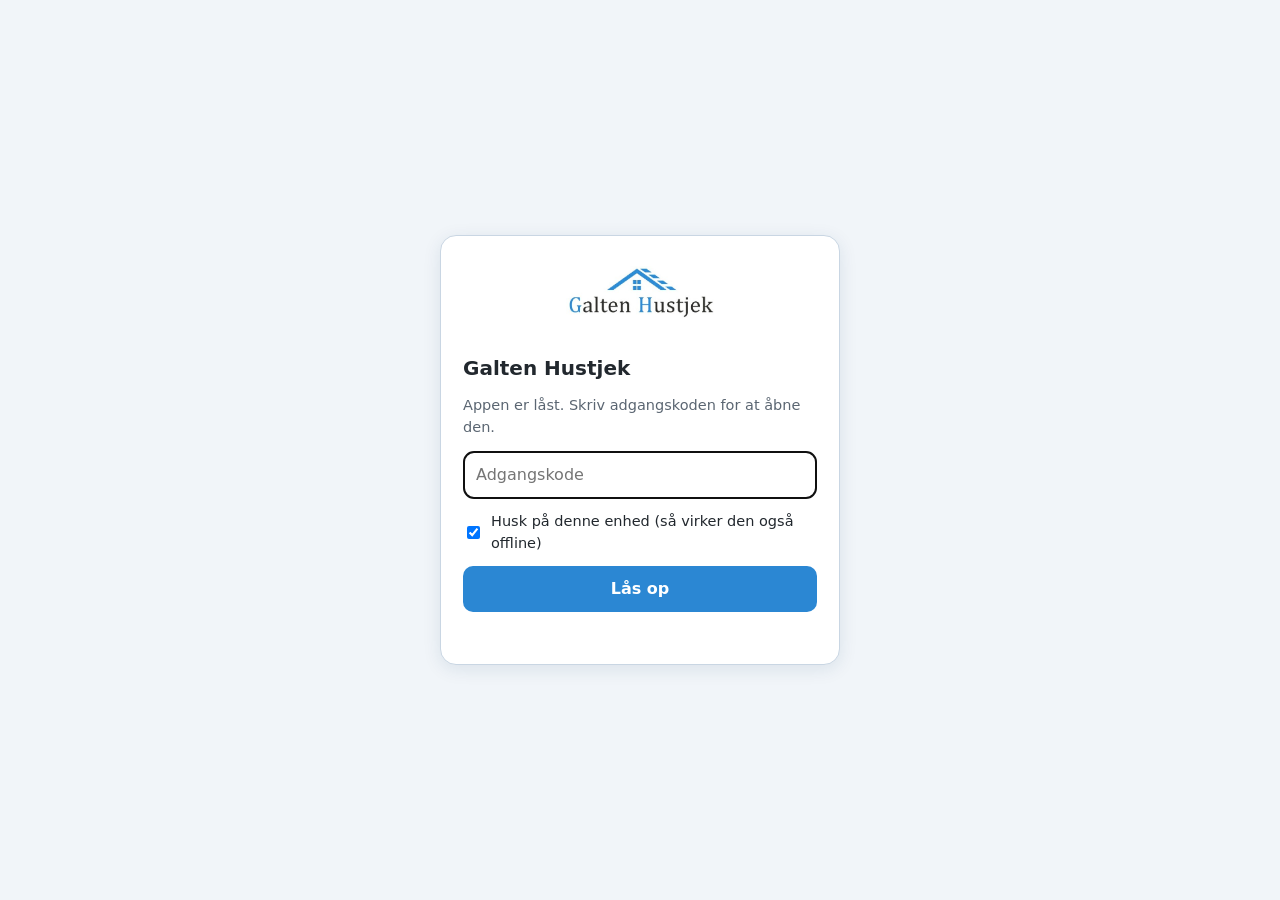
==== commit 041001fe: "Tilstandsrapport: «Overfør med Claude på pc» til Husweb Knappen i Husweb-fanen gemmer sagen i Drev, " ====
--- a/index.html
+++ b/index.html
@@ -40,7 +40,7 @@
 <script>
 (function(){
   "use strict";
-  var ENC={"salt":"mxEg/ZRPu/pVFw0YwCmZuA==","iv":"fsaGEwD6g/lc1q9s","ct":"jeoo0wWwIE1UlTmBohAWYq3dthkxGv7ZX+4QfgSNY6/ZRpbCElmHOO5XdCkdkdZABf8HUmW8AcgPeK7kQPRl61ktGakrTVakomnPOHf7B5zDcbrsVP6V/8ISnjomvi3osERPOW32kSWJXL4l4CDHhFcpTa931BU8f87RMqyruiYtvTetbEcoEmJRE69tJhnYF/PZqQo2eBEm8ARVfsb7zV3k7ry55MqPhmTN2tV8WKVMSB8HrwaFMfQfeTR9cr08o6Z1whENgOTVW+dzK6vfufxj4hKl5Z5oRNepN/jkC9HmazCG5STpwNBibeEza1S73CEKs2wN2PkChD5xTmRnPM2AXWrPtmymb+nsQf5d7dDHQzUSgMNgEa3Lxb5Y0WKkrgYLYLDiTEO4paLA9gp40/IvCZbZDjJ1+l9mmm8xD6FihnCoXPJ+2XqwXMUPo4OSbXUTDwU3+oglmuf5v60hQNOqKEmMiouy6FicaWdLY/rX4JEbSDxfRbzStaPqBINQfMNAFQhYRNpYuEKuyX6hYrXj59FZWzLGFGll1/9r6pVZ0PhvsM59uXXs39YUtso3wlGDreOpHjQltREChTXo8uHYu5jS0O9GbZ6sD294vDy7yCY5DvPzxS3fbUOXL+NCAQVG3lcu8GxDQS0DqY4bG8VtQAYak4cmFJuY++kc9EM/AzqlnuNwUz2RDFgt+M1C1/ahPD0koXTfCKXEjMqJCgkj/RnKX1zslRVrCqmDohQjCODd/N5SM+NUin9y1y8MEVnLOZnscmQYettLEfr/cEgX264PUXvJ1QAqBL+PwGTJSvRh/1odAfjllCrbYw2FrkmwhWEDbCYA7NBVIzDiH+3HCm0F3p/QHVG+FYSuG0Tf/cQHG96oRunZyswwoL7amUyEWUJXHZZGE1GJ2Zg3mkeiDrS9qJyI3bxfJrir0zplPnhZjm9bC5bzJJJiqkafTpKMMFR0bB8eesZCoQz7IP2ebo9k5Q2t/biVsHgOLfRBNS0wdl7wwPm7dhYaBzpX1L7f1izltJpJRy7YNg3T4e7acO18Gi2bKANv9iRlQF1uGA3qDpfyIlyXWzJGyuC9kn6WPdOkn6zh676dgdE5xUY80dEWVu7ReAcrd7V1zUvAVtCANbpZLWErt1cBGl2pshb9TXbQTpgxxMHqlGDCTTQg/[base64]/OyWGEW8ewxx3db4PglN2NPga0bDELSNmHa7ZfItb/EybTUb8rDxP8uGBU74UK91WzmsTbhW9Tz9Z7fPlkjw5VI6bYKR5FG0BnvX+VHwKphLu8m45uQz+fVCKHOtxvb+qFFR9Uuz2L5PiSFD8bIlOzYZuJILM3a/jZ8HxJGcaFaCuYOzwDb9Qvf+HOzD1TkaKzla7srDN/lt1q3zWxiGEeb0FXoCGXGeYItO4MCZURPKGsUrKev7GOJUzOK9WUK2AMhlkmIfCmKvryQa1UdFe4/HHL9pIdqjKehmC/kQV4aUqn/VRUKCT9UP3rHBgtZPeRC9qje2CE+EgTvtF210MGQlh0cnHCIFf+b6lLC6SIx/FvifUZHGfLEPJkwNTc2cWAuufhTM2VdWqNesAIbAiIEwC4XJ/D4bX3sdKABMJ5Ptv7qXmnoajzP/mKARpzYOLmH2rHOhIoMFHBVlEpLuDoI/O6ZsA8XYea9OAM9eYMW/gs6S+SkEuYThGi2RDlTsRcES4Do/uILXUxvq5NIiHHajfbpmnOzcOrAT8z3PZhQkzNZG+FjzaK00EbiiCFBsvb4L0yxU3rEtGCspEHq2NLpOaMbovpd/QEfvjCn6pD/ZT+jKQowsOQv+Ke4bdoTp0hgYoPVHgpFb/lHPjA2iIqbaqTdXQ+qsrtvV+yqZqb+9eDU0FF8cdydHiSgizIH0V7+MTzmv+u+uP4HwnfVguYPMnhYJvR1l5ZXymvMdEce1Bc96GOIcPjaWQ/14R5smufzYNt+pD2tCBM2o9SFFFhyGr90NVQSRyyensK/BqeF9tdPmKTn4a8pQ1s8TPCelltL0RqByqh24IJ58s2gURqG9KSM2MD210WFgGDaeZAdht9GbkR6Xl2Beefw435CP2XevDHIl0kUYPgh84znlc0BYP0rg/uDrFmiAAO9Jp4OVul41LGQT+fMwoRmjHS8PtnKN05XDJNJVonIKCPiGsbnCGL4ruq51/TBbHcQVGqvNvq2LMWc2/rRIEDYRrdtvue6TBCcW5Lh6D7qhQ2iDwLnivzdWzElEHecr457JYAmCStNY0cFoAfeeQ4xFRmHjCUDI0LhOZb3Zh7IWq8gfBZVHC/GdGknD24h6Hu58eCjvWCh3EIvvTYhGZRxxMy2rWZxIRgRfND6cEizOkF291/X+6gnSiasVFGptj0aP3/DW7NJJXVOibGGy3iP9bDzyHGsWXhAERTwDidMJGbOXO441XqC8x6rgJFfhtJMPnMAp4aXsDTvCPKz0gE4ZK9+Sr2I4MjAmsjhPYvhbgLKwv81Lke1lnMNFaaZprN3PWH2gEDiLo4Hm+btopJSznHYGUk/FCpM5wEezj9HtKCIoA8vgGdVLbxHWzL81jAjKw1y9kudTJtQugLhNj9/6BHV/p2M8hgfOrpNyR6jrbgsNF/0HGgdmQRyu/p6FZjpeF6hWV3bsAL9SIMN4ZEyTUAC15LF/BJrFe173edLCe4a5Pte4a+SYvxF/VulHyfwplRsCmBZU2lZEZCGB3kUOGZsx3x5nvK+RFZLV7sU4N6JG0mZWrCsHbgyE7RpBBZVyeBrMqqUgm3XyxrJ6LJ+25I6eQs+aOeAo4ZAhsa4Mcfzt7udTu7m5GzQzhMflyvliRrL5jWgwjVAIEVRCOGhtG6xRzKC/BKpGJ1ALfpgI66tRgkcUlwJ7pB31AkiC27+r+AFsqukmiuVa6KFC1Mv9cDmltrBz2bnOp+8utUXL4xTNOU9guXsvl7F1p1M8O74WDiayVCkOzd2GQ4ML+TG93iImqw0+UkzoaOr4MEe0xYSKkgLCqmXZL+/v1n/MkEvR97IoU2v1V38m3J9cy4wX2ukxSFLkUPsAfsI7N2dlmcDtRXYIj3eE+BcggfQThGZW06/d5tDO/fulwcwy+ARAbj0IuogB9Pyz2KcFtBesuy1qdsRPgX+Pyj2M6veSbxUTDD47aAvqiO7bfoMwbs/lmQRAt54qG/Z6WkRsso8DLlp+zChiWQSIPfDp5z5JQ7ldwVFrDholTuCEwfB2mfgUbCZpjMDLTNXK2ly/8jn6Sz6dk9wShyDcys6rmLtrmJgRLgsvPW4BDA/JRuZKGHT8nibZOJ8ray/qWwNjF6drhDI9le8zUWKyjLLiMFOXlg9b20DYTRC25SZpocSvGWDWLBtuszH+wYCWbybN5eFr/f8ioQ8ZCcdZWU9IM/grOYry+YhuRxKdb8YTV1IdwWlLEEv5BNjbWPYRBwzGFAEStVLD/Ab1yaYWLw3LKLBd9NRs/iorr6UX/szITndZOYdE0NwdZhTvTumuNcFluLlt5bKE6MVqhRVU9oQDSwuDkuZxLCogfsbE9DaSiqrEFFRNDymboQab8zPq+iHYvgMthO1xPUO8R6yVoqyOU4UbuW1jxcD152rKQDFzNqBX6Xiuux06dIqPrC9MTTv6bZDuM+5W4NSnMVwuhsLuiQq4o8HlxlNwcJmC/nJLC/02Y3rvjQQAHG4/TaKc5R/MfXEeNMRx7S3RswcZvFHX9dKCj6Vx98dVf1CUM7GdjBr56n+wczupKeihFRTqBIlGcyX/IX6y4OCw+GIJAb8fBFZSi7IbbOMQeMjT1lqdxIsFBdnS+RUfCG8DVqCUCrMRjAMXF4T5PWnh9V627I08OxMMjl8e5YvZ/IArZycpO4PFUGsJubqq0SYbHw5fpGJ/sY/X9jaj/20tN5qYuGyQ7uoXpDMonUApghI9+bN6MkK3xCIjfBbthZHJu8wsyy7IHwGRgUkE+rORfnni2rg8PHyZMWes3+wDwbAQAJ//UzSZgkhvMEkBakN5SPSBg6qamT2nLAB4L17wtMzqBNhm4b/w63gEkenQ0cX9nMdoyCiMfUkJS4lyMEnBfrRnL2nKn/ak5eTirdvHcCxKB0bCkeCIUKdYPCHokiJgMfStWSgWzshQRnUvEQC5YM3VV9papDDI7kAhxqA5FrjxMQheilgdAHrIDdBQMPwZPRJHpQ7IhQSu/TCPHdV8wdNamwkAEjkXPuc51wuAQdcazQBmOwniX5BjXAe8SmPVT+fDnkUiFHcUNzkYcg2DqN3FpsAncxdaGSwBc0RDoURiOn9HvzC8lg+/OljWjGxLI2ynYuq2B726ErrjTzIxfvtYPgdqBBvRVii7UQuM4AmZKYROGaE6OVizp6oAf5JfP1ogfsyzZrCkEOc0GH9UBunVzZtRn0LUpAlGI2DLIlm+DDeFkxH/[base64]/Py50/VUPL9EJXM1TYxJ9ndv7dHjVcGJIejpJEI67JufDfFZbJl1X520gAaN/R/lYJsiaGmL/3toonXBykVIfpc4CJzKwH7NsP74+63j8gju92ovZIkM6mkuE1AoRW0T0hD+hrjq/Qg8TzlU1jZPF2hj4GyVi5eCSNN+YH2l7vTBXg4WDnIkGHRHiDtUY5yvHYpq3CPgqfABE7vQHC+8niPFSktc4YGP12KN3hMr4ockGa+MkirESINDmMb8M/kLLAMaFFP33Z/Xbt96/xughWmjfCAtwS9/rTPTKeWXQJ+7WIagbleL64+og6+YfswMm6SYl+GydlvSJP1vmnOpeZ+KX4jgebiVRx+t/[base64]/8XPMTh/KOQhEX2C5GI7R+KxyRg07RZkxbXixzkqumECC6OKOWzQtP1Wh0hxVIhlIFo1BOPVkehjTtMoOtCXDyvzFcb+h7WwHQ3XUVQyP21LXDXNY8bWW2ERBravYeuCxs81bYCRLch5drdepNhlk1qhsRl/[base64]/uWAr+DNl3lHG7zzAc+3fz9rGXnOj31I0/dB1RRufvY/Yy191yUvFuWBUv9uFNUewpP7kLH5XJ1yUHANi79/[base64]/C1WluZD7IaSAMrttX7gcc8MZivufkpqMCGum14+ZL2t6iIVaLSGXz7sD4Ey0F2VO/mGdinGi20ZeCYYNG8EHqPcn07ixf7BZqHCNqGMMfoSMbF49JPpiM3nlYFuG60lT7AYA8GRdhNxEO/gp7CqrNcb8vECG2rYlju9V8iF7QStU3BEHlvsn8pxzLDzjxY3/ro05knnFlpAxdEIKqjHPdviFHR0BgRB1nSF54Orij27iEzljbqvUk25dr1BJUUEMRv4JgQADdhYQ0Q/VlHGHFnMgjvyQKjs1wafgdGHwWrRpcoLKM1phvAR2Tt2GraQEjQzZhh+4bqh1IMCD8YIlY7WEg0qzAeRo2pkGIDBn/HAhoOIfUJQFdSCUYoRIqaJfT/umBroxjcNc+tT1e20HsFsnL20rkZbfKjV9YpNpb47p9wYIANzH92QHp+XdjVhETFlWnM9PM+DEX3LnwvTRIA806bYZdgthjH82/ATB4G/uOQWfDenPe/LP6lpkBmQ1GIKbCfMLETUhj5COhKnjCx24c1uI0mjFNTS57jANpGrbaWi34ODtU0+93yhZVURMcjkZaYZDuHIW9QmbdWxBX2kaBswVOsA1pC2blCMFSKzj3JJeMTTt3ExpOz0YEl/uSOI//AxBG3sA8/tASOdnvQ5rnd04ORb5ficJlgYzycbZ81IGWRNi+VAlsIr/oF2c/u+hpLszyZF8RUjA9LQEeRA8C/K2X5TUbjf+tcmtst9+UWwf3XfNIew7AayxFJa0O0DIHCkVAdE0y7c1cXuCcPa418YCGACz8D7bpv8EE85jmzDTp73oV+Kgf+2nk5gLzhEfHbeRLbcaYMCD7wC83J3PDGKX33LqbuzJUTE7mNoyX8Ng1tSoOtXm5VcBvYxu8Oi5e7Q/P69bnr+3jG+DxciFhe8A12bZ+GO7qB4cOWtVeA7FGFMYSbvJb4d+2Y/1kekSH8Yf/4AglTwuaOtS3KpbtwxJDlmcZQHngTj5Y1kybsSkSLenzESqaBzHNBpb8MylNTuPBiyJh6OShapGAjptdQjXx5yEwC9vFXkBKgOBCbT0oSmJNw+2BWPH98CKeNvFRxV3kyeiI5pDu1hfaB5YnRdsztsNqxw5SDb/qC0kmMinxbCP3Qtj+JXz+3aAXC1jsipsr5xu0JOztQrHHDr1Nn0vhNzYAbisiTR3Ln7o0Y91ElHZ47YoQLEcsgSllZJaS0GY3fWJO1f0FihcLQ/BXHGuK+ErFmgkO0MHAT0lMEgrqlzm6z6NWM+RsE0GJTW0JifEmS5U9jPn2hi4MkTSz4ntdOyKjI92Jcdd5o3OMhEO74R1A5PJra1wUZTk5b+uWeNpZTPT2s8P1ezLBLhAXKNr9K53otjUm9KSpv+Rh0SsTyRDkyvzj4p8T0/70GTFp6RuKrOtv03rPFx9rdO3RTjG1FVKpGoiRL8/ASPNV7v28SyYPqtYJft0g4O8r4Ihtu+A1wB1D29gzoke+XofR/iRVWfHonwSEeX5Fgr9obATr0N+l0bt+Cqo0Sh39FwYt4nmUMc1IWRRRfyIb7YmsNnql2qYneKPm8Vh1Dapnrcuq+sX8FhbocdTUo/IKsJWfqA9WkxO3erNjOlI6loMmPwPPq2h5sazRd++XfRIc0yz+XHI2FcoGuFXEl8gOnKAvs9sIRu61qIdzavPWjp4WbQFrEqbcXbRXgSvDL/AsdzWm2yYFUUUSXoUivD44kB7K13XLTL6j6etKlgRkNGdz+NR6GdJj6Xcica7sKpFm+1N94lzoWLJ70lBYEbDxnZg/MMLCxe12qKFYJonCmQwgJUGPUpeuhIxjhKjijUV/lcnxwyCRZzJhUJAeZdy6Zfg8Uvfr5mff2bVPmlJxpeWlz9S8gfbQye5rOrC5wDLJ87zAdVD/Hs1/XeKDJqwFyPOcuL2bccIsmYX4uQqpsRMlHUydk2mt5wMfFs2YdWuV9xSaI0uZrp8YfcRjkQK9m6kCRmIrljD5rGcnDyi6jyXCUnrJ9nKy+ObyB/jYhkGbnU5wYtxyYJZEBmr8UGfqsjSiSgUanFIjttLoM4bV+MPXTIMIilpU+yDItq4qf3V/VHZL9lpiAfPtdKFc7rA3hXlxMtIjs5YG/6/p4/0H/yeXk+8zGRRfTbbus5ccQw9QGsIdDTWFrlkQAS8yr65dRROFX7zKWxz7bwh967V6fLvuWNU9pGqOSF4F5SF37T3fZvRqqppEQlSMj4yQ46M2rIos3cbgUaYoevTSZFM1FpCa42EV1MpdLAPpdtu9DlFGJ3EIli5TEJPqPuIgQ9pYsMT+eeuOv/8BeqZl1n+egTjRreL+aZuM5XEjvmBVrXLJXNV/XYhbYM2UXLJL6WQvVXf2CNIW+kb0jvCq7Oh8gCt5+RDx4jMuJfh0jitU14PlYZQnidFI0TITQyGQIxH5M00qHiPh2h3Wt7iq3vxmmzRG2oGwmwn3ruvSdyqMb5kZ43wTu3kQX3tBcuKcsEEyQxXU6HB5G5DRbEP/XtxqO2pXfla8JUE/S45LkJqgX0VWjBzWZ5krIdqkCM5aubWd1Bx6vL5Eo7+Yd8RE2VSDVsYGXHGihGGMrKgShuhpDgb+ysH1HaTkmk5iJwLMX2cgr+tKCPOQsc4OInociHH2G60aI3kpPzjmOk0/mYixs/9wLG4puHibkX0+V2LUfAdSd1YbmPepWFVrNi11Tl8WnWUgRY5N8s2rolb9oIOhIZsLiANM3OaKC4w4nV3ok5KCyutOYtBTR5oLaKsADrg4bHsaRwPINTbDTHgRz29T0N59isEYX81Pty0PI+bKiPukAyr+D05SfGdiVAmwmIxyo/vbKvMbaz8sliRCiPEQLoQIvP9OuJghukwmAwS4FDyxFF1eDja9Jtrl+NhAJIh9Iaq75g1b9wYiDTmxJN9AX7NrPadaayCvCELANofyfgjs7ZfqZ493nkjcr8vpndOqqYIoYllM4AseYHBI6kHrO54M/mfcfPh6QdL9coethuSB7yPa4odEBZqnmDwEC3814ZY8cRDSmS6UEziqD4A8q0/1hEFe3Z3drAmPgz87SfLYMP2su6GX2OLUR3TD3OLmX2b7XjAmqQD/ID6DpcH8yCI+YYFE4fXlySYrca2Eb0B4LEeqIhBvT6yJdD15MIeh+7GUCnOULMk+wPmMnS35wtoIbYP6XLnYyg6HkDMacK6R0EabVsK5zl6jBYTvYdG4Zf3TlTazxNSJF0bAbJLDzk/Df0hdTrx9ByyZ3TRkElg264e5OXJUQF0yhkTKFMgcZd7uIPmn4eAPv9wdVvPJPOU3xgocRRQJdIO0Eg/IRS3w9XjwP4u7I9EXJISwpAJhfF7hb125gM0e5c8XWoR82gcOBaIMrGSjKinDlz+E9B7dGIvjxXk2PT413qL8Sv+Zqu38JQnJYsZeNccgO6/3COoGKvYX/0PP10KbNjDZ27pyTRkLSgl30kuGu/pMvgtU8bHF3uDb2QugefC3WLeb9c3x/lqbzmjonrfCg5kxKKsF70o7TtDxNJqhjfvr1bF4x6eRr1MMRmMvZRJyZy4AvFpPRIW9SP8zWUBBi5HThIl5xF0OLJcFAwL80Sf6HOufYmhepLZp3jUB8HtdGD9Fd+WTfJANou3IjVD9PzYp+0Vsj0KbOdA0qIkJSh+4LkEmvxMewVz2Zq4ISW/v25Qy1hw+iX+yZbnTLnjOxtu23IrwPG6KpEqI7c8g9w0n3kcPCXaFr7SFM+/CJTtsIbZe2rdC80nLzYxBUO/yMPp1KA/QR9iRgsS1U05FppUS/lX74yM8vpb2yFp3YSqldxATu8TDiaE0faMQ4tY+ll5vJc9zgYQ22yyfd5v4JaSeyGJhWpWhk2krhdQlCt/HdReWMZxBIHbFuOjuZ9CTsc2UMBNwvfO1AVn8GukXidK95oslr69XySUOBkxuOPgTamgGI/rnZ+iaaQjyjr/824mMI8wFLKsGAA607qceFgtY/J1xRzdFIRFbPw2oMmI9+vD4GcvJTAN954d2misOMn/smEudQUUntobO8WVUXzf+wOoXOb0OCgVDTd3TcYGcU+Y9r76C+kZhnLFf+2k7Ot8sllOVAB3eGacMWMlFlTT+0tkvOeRbqpwwXhxlQxKnKi7gb+tyue8dv91fzUdO/EdolT87vt3Wa1GoM8h+YAS65cbZXgGApoSiDByL1+DEwre0R7+ovcHW3LO8BuqDw0QTkj115EwY27JGrw4A9SandwGFLoQ1Nw9l9gd6jsROk0uNP+r2s+HfaRmM5W4fKPIoX647d7lzaCqsYA82v89mkocWjnbpCGMxE7CBQpE5F9BX/ct9XN7SQO/vSuNEY1BWZJBY8vKn2keSxyldEyIGyRVRT3sJvqJDnlLfeTGSXOy+897D/nDcYZDDY1fHOm0ppELBkJqNR7/587j71BGpspTjZ9j65IFsIqXkvVUGEU5lnMd3qreHtq/[base64]/qVWKx+ZKqnALyMRc0RctPEO8A9Lb5kTffjN/6A1/Y3yABhb4+z2jpgdtsV2g2VbHZ0j0uXfaJSqVY8Kalkkfm63VpIcnHpiurAdaGFYR4i28h17nMatjISWQm9sAMe7QRMNqrwgHLAJxHfuWFa5F5mDUr5mtu/IaC5YnFhxVn57PiUUiOuPQvcvhpmyCowDcyHhLmbxcSlacYyfTA6ZgvG+tMlPupDAwQw/v0u+bdebYq70NIicfhEa5dChf7WcFWvhCroUOjmA3O88YIuKyx4boC57phIbzTYEKoQE8TKNynrMB3shfP6HVv5T0lGQoQGtbniOMrLJCc+A3V3RCY9l2x8syqRAfUtsqO4ku3HOBLzg1P34Exdzqn8tW/kmfZJvKbq4SwZF/5sXNlggy3YkW+/Q7zv4M+iyirn+DOfbsMr/hFiZl4AUAPpa2imFB5ebvY9uoQXXpyuCl65jcMhXV+j6mJVI8IkC/eynbO0jb750DYJAyoUsqleTJ9KIc+7KwcmU/OAIG8NboOmRcn3/74DJ9sOj/9WcAf4hItG/AwG5hwOXs3THm459QDpsXA+wF+HT01E/NJiFTW21YMRRfdk+mEP+l21uYJNbVyoiudD7KHy5xbyGTcMDn5uQWftxNmvKObxx3q/m517CLzA41p/dkhgoPvhyKCB9VZPCHp1hip0FXqcc2kcB0RTSDHfRUVRS3Q7+EufClhZ6/[base64]/JK6TjpWMaB5ZsnvESdT9ODKIGX5NwCVeYGmbj7Rw96lzxXkBlwI3dgE0lieH/+nuQ6zGs9zuwm/xefYnVKEiI2zlaRWM9CrbKhvqra8eVWQHp+lcyuZriZO+Md4ezDTFhBCcuaqyckN1dd46QpLai1qbB+PLYgN0/h//FQxCFs8t7HR1jBXAcaYeBoVy9CQU9kDqzEpEAd4FY1Tk5eG6Wyv64TQ1Te4xY1apgwWdLCMI3rJx5DUtCzTQj90pDspbpmnYMmRM4S4WxcEuqhZvpnDzpKhsbUVLmpYw0DO2cklagi/ThxCpeQMJwEIIyeG3abGQR5oOZiat0gNrymZxwyyiq4MD28484w/NpzT5LxQAk1mln3a37NkZdjZirrGJeR9ULCsZ8rLg+kbz7dCiqV7ZxJiV/NFqFt424XUuPVVr3ADFb85sfK/E/pa9eU5Ra4p58qDspQCzYUYW2aYXrtPgQbVdi5ipKb05q7q5bBkJ1P3T8ASxh1CjD/HG+0L6uZLC5bDEdXSJ976vmX3oV9qWjf83pUVUAFfoHjqqFt3mG4GPTSswyB1b+dOi7T9PMJFyg8kY/YJnrOKNNrqfZ9GcJ6autWYrtsBD/fsd+jjpLUkjwERwkjoED+oXEcAo+qRgOjMXHMaCTVsiE27Pzi2EaKeSaiu6Qy3kjaqB7ZSAGod/62AckAA+B5E/v7d2As/122hgZNpBZmhzjJmREWkuUbg2PdxT+M83Ln2vNLXW0i4azsMhZkIYtpJcP8AHDAiZSdw+e5ZdDPz2XyTyNdXEfOxSGlMqJ0wKUvdrIaRQOq8GdX9+ZnnG4jfvMW/QXLomL+rmODz4FWceWB5JAq2I8NYKT8rXJo+n0yCjKid1h9HkFJbDbBkpGldPdfIwI7jLINj7OzfDvPy5kPWXEhGxp8hFbe0mSJcDK2mZ71G+DRZvVtHajpWKzZY7gkt+w/12S4ioUGy2JORG6O+dMTE2tvFu0y+pzRgijnAaY1iI6GEM4czjnxYKPQMesfJah1L35LVY7tC64sB16L5bPVF3/A3nk3RQZ4ai07Xkr9c3O0uNWc9Q8SR6U9kBf86dUqghoMLcjYC8kiCTE5557aDmmB+QrKt1D9gmfxf1xaSrn4MT/H+DW7lWnh9udRR6PpJy7JXpD/ibhKAxJXKcGD2IyD/5oZTZNjo2OO/mIUsiZjdarmShqB0q+jDKLw2m38hPaGN4YcrMKajosWgjgWgF135QIm2lCcQ/BplYmqE4TGGJ6lkRS4B0y03KwEsZnVIP5xNLzS5jIhOizRjOnWKONYrsMFJqbuZ7FztapqK+3NJT1uhMqOBE67TVIl5li1cLB9zKGoSXZCIK6oDXH76tbZtpZt04DAk2hx1P2HAwESOswU5sMFbSOIYillNbNwhm/e5nsjuZ1Ut4Xfl4EEzOTHLnCM+wWOMWow3mhP2/Z3aLQ4sG7JtcSlS5p70DINtDQR7HJTGqMwKqxhqtYuRMP4OQuIBn7eaDCx1H/uIL+mXHUqKT1YXTjKHhkrwoktdA44jlDPsu4/Rqr+/cHepPHSbatGSCXT3KWj4OjNwtIyR/ySfV6iEUWY2aKXwLkXILYnLzCf8h2gDr0gpxw2U4h2412y4agsF7x0Dda1tMqOeg/dMbMQhxvnmqKOfDkW0W8TpATHVSM45Sxg66+BiY8+eLxuU3n5FC6qre7lQ9LICjl2Q4H5q4lgdI4NFigugBDoqwVP945LD8xON5CwGO8o6VUWTAMQoHyHTvYzJXWT0OvBU6uHoY/WhTB+7JzlPJW9KI6YBooJbmKTQ2cOXT/dcQgoR9ZFSGDnAvutctEal0qkgsOdzLXwhdkDmgdTPfmwn6/mmd5pZTUVmJjX9z93uXr3zk+XY8zAH8pRYPhKLwctdCoAi4q7hClLQxiE7fEo0gOXGvOdy8N5/OFBRoI0kinMT2rPIZQ8SyHcgi9ywuzFWAAsE8m8Z4Birx5x6ZLNzqmheXMPbt1g1N+4CzK6E5cHwsrSvFPmVt4UPV8hu+eV9MYSYHskxjh7fa2BJ4quRgSq7auoLUjW+b4a6lUZLCnKl2ESoVw93Q3Yk0VkO02OovFe5kF7nHYhnn5MAcg4AgQYd5/[base64]/V/aZK89QDe6UQFFuMPra31vuW8kjYgxGZIBV07JwIQcRnbynInjQkzKi6UfSMG/cNgo0gXgwUwN3cNB0yDaXVejzl9IBe6TuWjMMogkeCzs3GmTFsbtm57TsGyql3x3LckeipQK+Sh7GkEenV/jsA07oxUVrWUIF8PvDjAL7Q3LLyL42tWcIJFc9ywEBDbqgwvzc2HUC59qMdsRBLRx8/Rj4u3Sjdq/5Cg7Wipo0UjnSdMj3o4GEXf6mIJnRdjkHMAsCJd/xAaE3BAUglj21Ui43enKP3knvRrniCjUeWCEkB72e0Jc4vzAbBF4m+jhidh+l00dU9raUowQR13de2H8CoP8nzxAPXCslLVKKgDUmzZ5KaSQCufuq2kc99ifLhnVK2VlBAWT3ASuYYMwN6RfBeF9NCES0GO6hSPg9Bvzn85Kgs1dgx+FGuur5kit/[base64]/afSG8EZwes1lrDsoA9Do9lsEajs6ePtQHiBju4tgiCCTltKH2rS4KUjm416JFvZouqzEOfWnwrlT2HNLvk0rw/zIgEnK8jL0FsbwI27WugN75IdnFZVM/lRqCNz5yj3g/p9EIAD8t5mSumvdQp1m9KL/ZBVWwHg1wV9Om/0I0g9OmGydIdgPqKGUjq7FzU/Ag99pKgVyz7zCZQ4oZpFGgeha6XvHyBpeRABzbG0alwhBnlvLjyoBHt6vz20vC6hD++5uSy3A3Qio14wSZDMsMDWKMdnWdN9HcB5NYWg3RcCLF9pjvS92Oi4jRq4XPzWK1r104gQQQ3xfFQpn7az3aukrcyIpw5+GplwoofSRm3rkh8MkmUX1b0AaDj1bm/tf1UcabvoyYRU9LKD5dJjS1fM5abWjdTVQIhD0YV8vbCBYotAesee+YW4pkzVITuW1NgQnmoqlu9sDFzn6vXoehQX1r5Dt1xenmgfJjuPMpc/15xJTmUQiYpBvnYzHkcReT9p1AKTLcbaRuVy7b+ABDi4H/4oV/po/wVJnK4HdqN4OuSef2va+t6CsdM4NdTWt4phBHGvSaSA3/wrYN8skUSYT/FAcwxOliDffTz0F4L2VXfWmmj26jV11jMG8r4BeOfU878Id0e+M2G32Bbz736KlUpYuDs3e3GLjtCkzpRU47bbxEWemO9NEoYzp0UWyAG21FUIc4pVnvMFOK1gfr/yQhU4lG2sOdgpZiw+iJJ4SWkQT+yt/IN43xdRAMLtl5aYK3Tl/RFw3N65LUYOOY9TX7D743Sc74lnPRq20qHDQwPoum0nWz9XwaW3rowg8e7QygA02+P1lo5N0iEHa5Fe/BdmkbJHlrxuW0r4jrUpnXvR6TrQXHVP4ki6vJbzZBb1z/JW/Y0TpMJtgB9NhQJcM+gCrhD7Z+cj7Z7OF4/ddsSG0yqqJ3Zp4i4+olMaGJwT+6xvjPJcYLX7aOdJNG0AhxEf0dhQa/rdO+nihQc+xNcCZN5xrWLmkBsa+eWJCVSvoLDVI9AxVV7Iyt799G5eMmjWyUE2Wh6QZRsbWAyCCXui5TjpVkhOVsxjxReWfEJwnCMdwlKKD6shG8L6wSjLc48dZRx2kF9rqy6xObLYijAkmZoUa5jQk/7W1TRZYxfSYCzIk11gjLLg54v9L6jX+f+Ly4KXShV2tsC4hJ3Yzs9FuuM2UauaNWI3FUWxHmKpJB83GDKhl4LxmS4yyCKJAEkxiZi2A0xMHizQ/MEazEhO1fErPOgewtql7VhzfwfoGgiJJ7TK7MVl21TNBb2yEecybQgJHOw+CFBZ+vIr5DUx4OUp5UJ/CgHUxay8mMgxPgVmPpYRERHXZbtcHcB34kLBrah1qYNchs6iXR8XTQYfhygnJUlHGJGAP9lucNeUL/5RO3FjwjA432K1aa9qbn33I35u01I38XABZiOMgrFupq1G1n0MvlFbLqB/ESoI7+fJU05mVJVyyv/KQJNHWXge8cZhb4wncIxpBMonJ7oDd44Tcm3MLoI+cgHikrKMzSUNKjETUx9fNnnXa18r6xVh2lgD1Hg1N1Odbe28aXbsYIV3hwcYYkI/Vnb+d3GbM7z5GE1zbZt2/dumvAyFL2lYinT+BwB9fIvnNATKgBXdO7IRVTEarnfX2RJ/GdKvqvJ9i2ytu4wIh+H2X8brnlx/Qe1tZ2SA7ThwqMsgqKgsKZAqS+wwG8XnXTwTOOVS/qkzQ3Tt5GyP3GBcJppEdUMxv3QF4kokMJF9cIoXNSIA7FbudNstQUmEvIkb88PgLc/TGr6Lvusnj12pNICj+GI+Z7K/eyBTBudP8nyakm40j8/RSui3iDhrUnzub18/WyGVPnEDEwX9yqcQuo1MyLxKdBJaYhwesG1bmqQhCB2OR6+bxTEb7O8vhM8AIZxfe8BUj4Yo3AYUM9INA+W4GHNRJudm5iIMKZPRc3l7bErYa9jVd7Nm94MbJHRIJt27fBpSNcX0WTo9Nc3nQCZYNEOttge85v8eVjR/FFTFl7lXg1incZK4oSiqpi7Qk5ejxZfX2ojiUKZ3Gb5Aph+1mv2xigM5w5LiNWBZmmpLouVJYV+7ZY/7g55L4JxLRddVhTbJH0ZOG8IT/3HKIWsOv7RcsDdG1n/izPsiJMmBli1fmqPbiXPCli5o4JFoU2R6xqdNPZesAETpu6tX3Ze1uVDr2duHdXC1ol/HmF7KRqp++mVMCiDmlR0v4tZhxONfy43LRFIHHlGuDmnrnUV9e/HDaDijWyT5St5p4CydIScsW2yujUUbJCyXnB9LVQbB5fL9ymxKmZB2qpIuHdygZAqwHjR1zaWcfgjHZv9lyrD/VPfN5siWLIvBqKnAAjwoWf6RM3yXB4j+dB9MNxiTjgP1sRv87DdzkeIfcWdqZC+cuh8g+7Z8O3FZOvcEprZIQW3mYG+wuZ5gUrbOEK09WLeXb288rM9+WeCiHMRZ1HUEzXjwadUljJFkThniTtWcCNN+0WhNoEOQR8Eckbcx31i+/BGTluJG+zENx53gIlFMmMdySMS+s29zzm4vg9Wbz3A0cGswvqDT7xk44YjNssCJNJ/U4m1vkDLVJgOA4mtOpBnEV8Oq+mRxbQam2j7deBGco5G1JmASO8WnLPrisyIxq4Yv9V/g0JFI+et4dWq/slpYDgCqu/QHb7qBfoORGeuvFkJLcQOrAUKzw5nKZhJLNeT7HLpJKLUqq3/yRiBuzT2RiTAr1vl7RolVoluiDuEX/No4uY5HfXVDHPeLXwwdsO+nRwz0pV8WPfWGICCzPSEV/Lwk5WnhvgSSfA6sHC5YefTkMibG/9eUa41R6ptx6kC54HBDwjWpz6ZonqTMMkuKc9bHEWR/dfSt+v705sOUPqcDLym1UhwC/Y2hizNSnl2QRb0YiB2xZ2C2BnqDDw8BHojgyqR/MXOEmxC4eoxcfP5vy8esKnOA+Mzlkv8o+p0eC/zSkJosSg8o/VcW7du1YZEWyAE/PVn71B0y6tu6uZtrKpaMoHzstdoi2NzOZRceKJgV6PCnqllbDhxOpvBOA3JWUUjo/AD5Yy/UUO5m7gl8DDGMmXC8BmI+hS5sovmPx3bCiefEcPj4WWgsPNkZO/gQTr49In9MV3+oaBGfxLle0Q3Y03gPtS+TQbWQkXW443pumHcK47S0W74enHliUepbGy3zcHY2KNxhs5hSnESVyFuhxfRlbMsEZ7rHGED4jPWiXnHqVAv1EG75uuI18Hdo5SIaFuhFji9ZphbrR/o1mEp0XOizKSaRMOUJBUogL64o7OgMM3FAwbMs6lfkr4hmXt+QKY1k9ysJPJ4s3jLacBBYz8lvYeBYUDm4wwphQ3AysT+cxKOcaSHc6y+uPbY5TqwmqDS3CNEerW2s4yhNwMm/y5xm1VLPgSBpkFtvHE4dIEk+7Tb8blXkw0OCuwCpgIo/Muk5VYzuCtJ5D/IYVzkqRIGnwOQuN24JuxCOsg2wNnyJlnSAkjWJFEOS5Dq26qANSfzkPq8bef64+OycHaWW/siuKnMqN2W52nX78ZmcoJCXfIAFD8WEdeaqX2fApKpVK5Umj9l8X3WJPEc8cmVqxTuU5P4TF+7/YeyEwO5A83g9JTBUt+eoEXgbG5DUda4WnF/CZCH/48EEqmV/Jo5OUqcXcFA8WCKNSuxZ95F1+7v5ARWS8LJesUJckNt9N5dD43sqrCsaC7slkoNt8fGtCYJJy5KZH/VWB4i4acEGitkkdxrHYlOywT0T8dkrwM9XMWNIV8etZVhlK1bnHsv9wzgwuhx7qwTU74KYw9qD2uFQn651tdFN70AEk+uXcbAC4d2tGjiC5xl/C4FnwOL+3tnzAAqBa9EUqfDyVvr2MCUMRsi+1cW4/QdQGVqBlFLBD3/AODj0WcgKEpjeQBhK/osTgDuXTttmYJV4wvgGJoC70spqLRIEhaog7chbGfchouJVl3g6nLo9hTUpzu43PuK1kapT8HWHpawbgrhyNYXZqTt6GSHzUnT1yle8bAKjcxkNEClW8CHqqztyCz5muWmlNjBE1FZABGC7FRTpvqj6LVbTPfSB+/KvAa4nOzxTvJWXScD0xWXH4BUo4TYiKTmt4Ypk6IRZAFxVI2PDAqc3WIf1nEVhKmj5YBuzg3/YDTlLmDDElTylpM11xZvgeRfhO+dMj9Bjie698c9iViv+08RkLJjwBkXcyQAHE652NF9Z4dbXxmwkAFltCmqnPpVfzoT32ZZ/Z9CtFS48LcoWrLYdqxKSUxANGzu8JX+umFsgSHA7hc0Ar8jPZ4aTsIAp2PPxuu9jhEU9InnoLLnzlB3g2P25tt6AmtqtEWvmDEbIYV+5eC97ynjN6TRVZejGfWhEk8f1eoRGEJZy4Utmk0QFZc2yU680aFDzDwlZvunBqufCED0WjQT1HCMDmfBGmIY/NTglvuMZ0RF+G/UEiC7CXhVKGM8UhUV5AWHPkR8EG7lGburms1WqUBGAhHAvZTxUX1Jtai6WTT0Vn43OFZtwp9j3xqou2myxKRj0qlkJsmr63SR6XUUktZYneFgwhCIGw3cXcO1eGCM9poaU+ulfOA2TF6LJ3dx38B4Cv78cwZJNpsN3F6PQe+O4osnVmr35ZsMZYc+0/iOjv1loQWmbqMVNNu8jLo2YN/WG+PuEzB/n2i6Wy40dFlFQcTy4NQ1CrFx9dYz659qX8obEaQ6W95ExSU1jjwwtswEJJW44nJG1MLk9iHEY/[base64]/PBTOIjtotukRw8nULGLHwkn5heMmpYbpp69+KMnZdz8HiNs0UJ1bHiUbM71EQvA8wgoHZmPtGRYhqQAfB76TolJdqvBwRV28j6iGTbOKg9oFimsdCMS+/gQWXFCoKz0194Ju8KjRF7EsSjWqjzOMumzE5uXaluxFoa0OpVG6W2NC4sktcN/pi4kvZmTIgnKjn88gaW88gX6kpMa8XWTmTuOw6aw6DRz4R6Kpxe4n1LufYRAXED7dgtZmm8z9A5GSh48hnqV8KgyqumwmHt24r14anVztLADUQYIx3UrqGXTn2RUtEPxaX9/fcEeGGepQHoUI0cnXhMX5pSXx/vxZPZGc+2xD8rPEeU4o+0uNJ53xdlyK35aSsZCPe/w7lB/4J/a/Oq5QtsR2K+BdL4er3WGWDZm2UVM2D8W59bIpNKsXVpYRN87KJWc5w9fpbb9VNqu9F/u0XexMb4NpTaHH01AjreWGzNow2d4uCNK/ndAZ6L2zG27tSAcz3lua0jAPDDIIcIqEaKoP1AO9X7FhFf9CI51y7wmHDfOiqAYKl4kDjKUiyKHovY7Dgzvhm25gbjBxwKrRI4WLsbF/wCR+dK2MkyUK7FqM7rJzZiurTw0geSy0qZUIrMI3JKR82njyfNlDzdiPZhgGlIqCMwfgdwButZQWlaqAMhpsBYAjOFOt4yOWTnrTce9isbr4ObM12wdcGs5FmfYl9TDac+HopjVcq9KY8TRkE9EUtlrrSd5/MZ6j7S91yWxi63k4G4sUZSh8L1vYrVOAFQM46rgzo/zzB+aa6Uij7tkhD8vBXaiD4xTgg7yfreQj9avvwoTuIZtJTBND/K64tt4XLBj1eJVp4t+uaETJTPZiSEpR56JqO/SPv0KqIDUqvYTmR8xqS9hhcMDVCFOP2JWvJVgjgrTScDmXlSbJEaTzwi8Nqj4yA8WmcQezRpT8XN9MIqlyDFo8jVuMVFvBPN5XLJAl77ksIWUTPWr9dNqNNUfLCL8VrADL/hjwN8wqj1+7msSxiyxXL3DaSqJoVbd87M/ywyJOIQiJ2JYci2yFmFJ8XW1XktHkC1ttKTZSGa3YIMu7Tr07xEBsch8XOfPskBSD83RRU8WWWqr6Ht8iEqh0LcbKNMNy6Rx9rCRazashKja0YU1vV700mkRFr9E83o77hvVjUkvfs723KrHH34sx4gJ4GF4mBT/DwEhHwWr2cNRJPbhu++vVMHMy0FNV0WZ8MvYs0QWpFNyKIa7NTBCBNB8AU43FP4kY/FJ+/mTv1ubuGGk6eW68LzgjwfYkncbk5WmrSFH2KZ0dAdmJ32eMYjmCIkhQO4hESRXI6p+YQvIsN3xPS2muhaQLpQQ1LzNqU6fpg6F2MCnaZ1gnAhFzkcakEhCD97JgGTMvuskPtNG9Ik/YDcYVwgcA2N5ZLxC3BHVGn3cM/w+Zb8o1v1GciKWMOtw/kCyWHncLoVVsMM/arR2SL9x+c223OwzGJFe4rcFHIi/YLe0XZU4gtXHa1sReKYJ93KFihh6OOoR4dyX7Bvuf8yap45v2Rld26+LCK7NMzmBMgAB65L5soPNxAUHXEs5BJVjpEpK6v0XFV3Gr/1UUg60dRFVn8Mp1Q0X3PsTBogAKFUk85RYPtwpCa/th8p5oqriTIQQBiH3S0Z/dopEp6iQkjPBU6fY34DP0t3d9T20Vj2/2JqYvko1e+HByrNVDuAgAwijtYgdapbYwRLVSqYsiqPJ7qR3K64Gwoe7nZ5S3mO7G+5Q4VupVG/q0fOv7GSLxkbQ6hukKxtPi0hhOsLyccN1ojPMnCpkX7XxPoJOGgcm03KZEo54DIX1Ir8Keev9yr0ufxYAGhc9rVXORGuEMSgYbDV+UwRUQ+dG1g+XRatE9A4NvgyRcm/cad5QI0AzZki7oaYhjf7Quox2BBYc4v67zRiKJrbB0Y+EmobaPkqxYtHjrCzAVLZJK5VUqAXLjvUVUdsyhNGwkWPqGEGoFmJfKD+SiQRT0DpyDZiTiRcNWSh1hUXn7cToZfjUuEJ3tdpbkff/tI8JZIEU3hHykswuRvlkbY9DK0NspSMZlhj98ZjYU33+NNsT/qO3Hm5mbBtTxf1BuYG6AmaxOpT/GfI1q/jaT6EJh6nfhJnD7AU6YXPN0uwy6SVJsPJy2qsV/RxJg2Jlp+wVrLmpf7tRqwWQ4UtL8EFa2muf216FH2PDGqNDsD1oqsrZ0VfJ3Y8bNWfCK08w/1DdK7lAXTPXgklaj6Yi77wRPfVEQkuXawPNqw7mevBcEjbQypIHmvAUndTTzl0a71a0ZuA8GAkVnYyIoK+GCYLAXVgVLWkPF+nnk5PRvFs6k0fm2SU8nvmyflusM/uJvwbkk6p8Gm7MSeQXd+igUFWwPWwZF1MqDIIm6ZS2OCDmzF2BBPiqJ32kcTIntlbl5061rQUAkfYtVX4QHOMM9akDDo2qEHxhNqnOpnrB7v8Yn7hnQB2fiHl/fKCy5JFATFeAUNZ6biqbjj8w2QhDT5vuf/SsgS/lzHc2lX5RV7ZqdeSXVVXzujGFv6EKwI0yiJF7tD1z/E/nSe5ogorAeQp+FitRggGxKfwV+ZLf8wD4v6cNz+QOqerlqJxqx5KB/xuRvXU3fZH4sCc878MX+340x6OSdPyB1a9Vitnk8WAoVqc8iZTkQBoM0e7ds7j2jlua/wk6PMNNMRWyE2vYWyWKLCBTyJ3ilFCIIy/3/lgY03uaHEJJh86c1geIWcEXuVvOXN9/[base64]/29jzuIeo4YWZPVtWyZm0flalzwGkFdnQap4W27bU3gI4T075r4HXccSEqJSq02E6JSEwzf8BP+iPhACQKdnqpxDu6+4xvJHHGii0/wflfRyl8mGZvQ0Q9Yg47QWeMtIC0Fv4FB1q/YD30IPrf3l6RWnmWRx8eg0iyCL4zNvo8Jf3Ndnl9ZJovltbeD+J1PODOiVL+IaIh90KLAQLoep6dCENukDd0kTL4OYG/O6EhMVq6SuyNHihZr02qwC0BndvyFMFGMy7h5vNFG+SHm0jHO8CQGvPLxIRFgDQiDJYDKd7l5h0Fr5uikr5NIlzAeG7BrTueJvDzxFgXXww+cIRN8fPZXq4ZfNV+4j5CY8gcT0z8yx4QR1lM4b9AQxCd0ajbGPtkTljkun0c4UZDW2ZatRjs39gygesVn/OgEc6VNgNwTEb3Xiqi88Vj3rT3aNOO1+wo3VqM2aPm4Zu7oOLj/wj4bZoplaeuOzBbLXlrV3HTrY91FUHS3EJnxyhsdg0qNLAm6xAxWP2b4WFyVXEVeE5JID3R0P2sDqW9w+BPNSESwuYrKWUSkXvGR5hTaS8hX4WEtV5hMZSdhedFRAkRJYcHYyyDyN+9hZfvCdnV3eI+bePDJK8jR/4N7PJAMm6otcLQ56AQol1elU+rvLKCCuv1ahlhhOdFIsTP/vnowzTeh46xxES7Xbz4TYAXSvGZTk/kp/quMWlFwvX5FYQZOpr5ocIVwsSt4vGm9E5O+LlUNlez9RTVtvcEh2SSW6tiuI7Q0jAhH0fHN0wwMaAJV718gpTz3E8Zr3d6R5zg/dom/CozXjXNVHafoQBdOeak+vyR69J6ri8boP8dHPNR+KXbvoJE/OWQZPpi7nvzwkO74KxYYrUr5JSZo4NWeSdui10bKp6/83uq4nvK4RWoyy0njTF++o8yVoiapr847eR2wpWoFDqrf1Kxy++5Q33pPBcLhgGK4XunZuhbMAtAQjIoffyQxXKuGTXqxzwQEBD4aC7RZu/+6f0AGDCSaaS8PooGkIO4qpH4tFySk+aQT6E73VUtHheaFEySwtXJFJ2pU4barpEtpVISGiaIyrShaiLIcDD4QOyONhXvAbAjmXVEz3PKf8+kVY1K5h2HBoTgVo+scU4dGcm/e0bfVmfPSodTI+APjwdjDdH89n1m/ZIIy9n/jgnJBEWUa/ea0L3PVX+5jAKB+QQrTZpd1LQXHNCbHMjKu1BrCPQ6iAUtNEIevnBvnH+3tB8FodKSkpw9SkElIpcFihqG+GQtFCHSQNGmCoITMkMjbqL1UTuK+TwJMhrEwXbcEivZ/OX4KMGh0X9J/3WWBJOsWENFVsAWlyW+yPeyGLJAJ/KD/6jFl7u9Bh/[base64]/EJXZ4XPSLEfrXxy9WRMEItF94bpYqQFOx7ms5YhEYC4/hVpipiC2loJOaO/AvVEDT9flAG/1mCJ5j/6QBiALE5XU9GRISXO4PRsespATbJ6Uyc3P3cqRp1y5BUhRuVcWvOax1qdLudMuaCABGFIkHx/+Lmny6oqhtmJVCJP1to39F/N0UoiBxU8vHN964rFomxv7tt6QKIkJvMMm1woaX4JZuXd3FJcuzDu8v4RulzLSBChOg8uNPtOggt1YJQ6bQxq9rVlwhNKHJU92eQiXK0Xe7wgBhqDbUQ6KswT5S3mWnvxGTBHLKj/+111XKorWI4gRgcWL7k0DfJggmpZn1gslmRPVTEHKEPOyC2I46ETNoiG7bYfvec/M8lcJaucNWtPUice8flB8RjVXMiE6y0nUsM3Z5WwOUyumb9oMlpt7NhWRz4cew/IG0nXIdmgEMkVPdsTe9JSOR/gg7mPx2GNWmatVa2E8Xz1AK7Lv70HmxzdVJ1rM66kwSs/hCIwLtk0Yad1qFIp4nqg5cae4AQ5kUbBVRHUJCnjRajuP48XEo6AdqnvxMNqL6u37m6z3GvAghP73rs9dHbmn0lPkRLGhOcuAVNLMJfILc0IClqhD9KczVElcWSC8vFi/1L2wQw9ePfku2Ig5LWe75HW3hTsLGl5CKhM4jEuhzLr6zhXP7CZALRa+o9taGR7vRy4IUMecLfnRFyB1QQbK+qG9qVTaLtTrhyIV0O9YJFdQYGsrRmiBysCAIM8w4H/KlALq0iTG4o2qHdOtDXSVKplgVW0oek/sPgVRCGYnINdgQjdO9G3T7ldauSGihE/xq/aU7dcDRSD97u9FKSlkJ2whZqcM8UMNY1LOwYt4+OMx+yWi8ZxcyA0NX7qZSE5v/[base64]/BzvDh2zMSMicCdHb4wEmGuz6kHhUdges/enIhwV7yGHk7VbL/lubi5mcG1qWuuCpNg91pisL4xpbBh+2qGu2QyJfxMFYa8L6VwT78Ct2la/VoUX9sxkRKX7toGjPWVe9jjXQ8ydkfnUkNzxqJz0oCJsnuiNoxRolAFLQH9hvOquLimQUdyBku0nRgLQRfnhj3Gef3C/Jhk8pYDTivTFPrwx7Nvuq9fyMhwvsg/smt7uEVjmnuCgFWee4/rEy4f+KkNC2maNhgzAhhDptjGwcwX1sHpYLYRTHw94Ty5h9u8Q96PMmr+edg64nxKVOELyveDxbe0BB77unHeEm/aIV5UaOCElgP1WQKGH+gW5PFQ+/uBjgSSNTWWQWl0qs4AFwauP1JZp7EIHS4pYomlOSHSZa3y0rn2Jz92AFPbDuX5/96b1Mjf8WhOok36QUlb0wfbr02lllM06uSrd+9DsFLJj/vi+R3ivFj0B7zBynbaoqZhc6tPi7tHyIC7gfjjF/GbH1SUTFx2fQe8H92G9Z/SW1ndCA5XXhSJY2ysfxYoCcBjGhxh6tFA/[base64]/bSe3bQ9fdd6Wm2VhUJ2p7vV+aZMNnanK5gUlNMjFoWbIbwx8aeIYAZXs2Ik0pAgyT0L49GrMzpU8zKlcKSBOBBAF6C50QYvF3V66IR/xlxoOJTkc/[base64]/[base64]/vJnjTh4YXlU0nica/RVZROcGmynmTC7S6f60PxBRsOlMZqfRiyaNIa08V0Fa7tq8FFJ9d2RIRs76/8KB8vBG+peXYyclqdZEAZFYh9h+nBMcMA+45MiGvjgMk6+IL/AYswaOc714A8MPNBLQOmKPuBGbIQSXhU5lpaKPX9CaLSeopII0bXIRQc54xZPRQMZHlh9ndo1knb/euwAWdGUYAF+NPvD5yn3aWm4UrNU7c6sya9cCiISKLgQbNmYbjyqmktexfjiaTt6o6zF2LgHFI8u0RZqs+fNzcy191qysQtfHN9HHRfTFxDx2TwqmaUzHKJXSLTuh3QagEMokgPQYt8L8f3agBtsrqiPY6ZErIHgo+L77j0MtC2BuGs4gOt5vE8ZpbMb8emg0jR/[base64]/8GaCfL7TNxoGJqTvVnSxy7H/i9RQOeUhS4msIb85iL/8dnDq4MWrWGsSWJ9ZqAhSg2ciM/7/FJLaecBPp921E89BATbpuLdJ1VFct6zyPCKULvOVZq3qYHWU9/VcUAjnXm419wRZN5V0AyPobb1ase5HIe8gQ7VX9hsFHyLFvqR/NKcqyENkPoaAZCXNo1bDVxOUq66mYCSJxLX2FJ7Scvz5ZUJqv+RcObtSCHE86RDwwIQC0HecbeRzX8efLAGlhrR077zcDzY3g9D7h9IR8zfoAWqaYAjdcQMdU+Sd/doeNGqLN1ZTFgC5a/cJy4RmDEu6acDZj0NRqZK7S0zj7K0SvcqQ8jw3ElKm9pKXRmQuEyxit3MCLKvfva47GscuukAqC/4Ljry6qAULNolnFSY7w12kLa/EonN0SUqRWag3qPnW1VGOjMdEG/phyZBu4NdSJNi5ko75xK0CbnfINHIr6u12Qi3ujsJrdnTVZhGMpa2ozfkvCsSVUHX6yp0RxQY2e/oZYG5AnIrHv+DE397wFWZsMlMWdz5LHma1qqTKiwUI/[base64]/CIIPIhO+kURXmpVtZaiNNxMGwAfpd6zRj4vY2BkhOZC0r6ECqM6rKFEv871LfwTfBGgR5JfOpasFH6rNjtqK+/e87R7Pi2P7EkeTQeg2aacfLIh9zjcMLIYR5jtDsW2L/rjkvjVSYuvKnsqVmBUjl/qE0xxbzPttY65vNYaf1eVRMkPe+k9fnuYh7XHb5L/l1o+7wAdyPHya0Qxu7y5pgSZHT2zHTIym9ZBehoAaO6z158U4C1lH8mkChnsz65yr7OtUxNAwNaFzqcy2CnoSBpxAlXstd+fLaIVLGwq7uikZEShfdjISONJ+4WGZUi9V2qMdfxUizrjuBm/EoMICko8nZzY4wU2/yhl4zUBIIWEHtvZPD3GljLbRL23vAqUt9yI2iE+swGhPHNvaLW/F862IzE4KNR8+7eFDNGYKMfdHZaWY+U7bv7w3Bzd1x0nOyx+kry1SPKX02TFFpQo1UDsf6eKmuMxTusnMpF6Ae3YJZfLCg6cwRjQFUA2A9cl6Zk2dERMGodl7LDMdiVw/jAIevSH+7ayfGliQH/tJXXL85JtuQDzYaE9ewmUgb07vWH/2qFQhXyHEGEnoZXn1zQ8IeLq4Gzmrsz6hulYyovKy6isUfhozPfsqx/mwkCVUVz2g7gO+SuZzsQFnrMgWrAcWV4z6Q19V5Aw3UK3+pIz2BC3znR/mxff35aXDZBglY1EYS2bq2JROFMuMyn+piTq3Lpha5XQuuiOUfYPMTp8bjBe8sIC3xb4aMd95h7gQfohAYdTjDxN0R9xzNlU6L8j+3zDxjijLm+4S+Lx4I8fJL77yfKkdpNY3LbjUTD/a/nl3dzfgLHJdguR2paxEeqa9U5uvRLgPo2rhXBUaurGMzo1lSKF+0QdNH/IolIQzEg35nAEUSoGG/AmoPbVgnLLhGE9baXBl587Tzho+a5VKHiEE+89jN8R77jDLs8reYvO5JXmd5F/OipZoVEFkmlJc4nQa6r7janw6UE0/F9NsWeG2E0MPxzPHd96mTrupyKtdLqPOHC2ja3Os/uVL7azNWzRjEcxHlNTuEP9o7UKCLmYixIvgIa7PNJ841EPxIDupOK7aFtDrQLZWbSrSxzzVKoNjhgnVgWdIbu7Nd1R24iOdpY+pB0QkfGF/o4hFpeeq/+cA5Uj5eMfHH9H5i4nW/i/pl4WRDXnMqObsTL0USurBdSKKxQ+Y03E8GxYCTxeeNTZeviGZCBgEPELPOoKi0MvY/dTAiaHvBlNT83UNW7SMOeDXEsKr8BIyd85fznvTfy4H5lmugpgkyp+rws10deUUj+zuRN9RcLwvCfc3t0QWbyl7PSJnA4aCcv6OPCDqk6D0dSdvpIe9E66LDIJBpfV/zrTXLxrEBZfgryaesbe0mfMYBYG0TeRnQxvIk1UKlDkiemSCnfnuittbQpuFG4LwcG7qraiIOXaj0VxabwFra8nN/[base64]/zGvt/ZuxrKLD5EiRz3TLiO7J0A0m3huPBIovUGAKU9fPKcFnvijiNVfkz4LlMSiayBXhgiRDPtkhLN/lJwDBkDE0s36QcTqouZbGl4vhHnRm+cFH3gwVQ4f/ecS4nMNt5pbbbHY1n7qzZ91R/Iji01SX14N4oV32ef838tmsLk0EcULadHHLifRK3KjCACbc/VkHH4KSUbPoHg/FJ2lbDKIR4uYP6Zg4bIxiofHfV4XVymA0sn/AEZcVoujhotURnI2aEYltFgiEK/Dm7TvV6UuxHajPKbAieMtufrjNzi+u9Ch+aIKP5Va1/DEnrOGAb0GTGTbVHr+JIdkvAE+8JxRXRU1WJmTv4VSHbLekm5e9XnaZnoK4xRJwrd9F04TOvna3kfVp2vSp2lUes5fZ52icfmXI9KQpItTngwrnK4l8YKHnz6LSnGqX4ehJuyYX7ti4PNbCuiiBnkpywKd2UuLwLoEbs3J58GAcjNrp7Y1ho6dcmhlJSZ/5UqeHAmmsPZPT2HsBlu+6FrihQy6B2WToYvgeeX0gHAorDgrX1MrJe1rbol/q0TEygfD3bqgfAA9e2aqAJHEfZm00Pyx7/3LBvfH9ZimZvPoKbvmluIHqAZXowENn2tCNCBRfxP8M4RyDWUIo8vcNiXlr0lBA4C0TopTM6boXA8gt/WH9735yC20YNoX6RWFeGodd70AnjBRRnuci6rELOfJTfC8y7EL7VpWZxNykd9pwM1Qg8CHaG/PhH3JrqrwRn4SIF0bHnuOEbg1i96m9T8ld4mVkwVfZC5s6uL8gkm2N2uDJIor7rb16SsEtOglLrRj2qjpEkZiRUungs93fGo0SPJs/z52U39xTzuxs31Jme9Iyuly1aVqTOqIo1jWSkXruzsWIThAEfwNp7hdG8iMY/Ei65kTS9Mynap980nWrYck95NUQx3yD8MSkNrUMFPxO1YLATOIv4725cW4hbZs1PBCVbVtK9KQYw3VsDB8TaYAQrh5eC/mDiT574tPzXuuFsnWqpUuz/++8BZ+nWwLXsXQ815QNszDc3FIGMQsNOGC4TmBJaGa2Ybn864/CUJWDtaRjS03RJX0AM53Hj151WstYK4xProeZ0O1qCQFi+qTUbOhlYe1YgftMIZyn6UHTtqpJZckVRiTH6JbYAKM5hKf8mW1MMBs6m6FFXXHhM7H+tUzyUvsEhiZCm2TiZ/OG118ezc0jLVJRlVmx+vhTN5u0YZO5cTfXvEehmFJBoX1lxqZMn9+5Q/V+NAjiX80cwRPoamvvghiQ0aQsZfBIKR60TuiaRaN1kch0P4lsdQlnPv/2dEnMpuLSnYeV/kxVi2NcAoRurGHWUk+ZzwDS5SamUXF2r+1ccVPJYlws4hAR/MVCNI22DDHSo/u2H5m0TYczXqc1LZFL22gw6B22z7O8iuRT12/Ua6XU6Ya1FlRg5qCn9J/41r5aiAQZTpuceZwYYfSro9csnaTQl50sFX5jLw9hmoMU9mj/qY6Jz2/p9f4yLfKkFpvpRmL4HVuM4Ul0vfU4E+L68nM9P6pQI+rHYC197evJCcUapMItSmcBBHdRi4b3TP9RZAe2+pPsHGoxh3jCM9lYCT+cOKFgMPxgYiSlgwl6+TzyzddCz/zCjizYUEwuo6LdGez2pzBH7YatkVi9qz1C/VZSg86DNlcjzt1v3yRtZpSrxv1TUErQ5NK7QoARzfZMEdaur6D3laD6IcLerQOpN+wuJZWQlfRr7d01XYm1MfPLGSe/RC3oe0JggOebVivXVGWUowEzwhXb+mAJfgvXyzbN0DGR2nVD8OKhVZWfrjnAzKdnjtZRfCB+JGBnapJZtpOyr25lHYhYOkmImBqkW9pu1HIRwPHgRyPuJQO6Rhef3JbskhGcuivgf6C/24eiY+BfqReoq1XS65wrbkPmo4goznuBYtadizxKWT3STLaSOc5f+caiXBfHzxM5Ry/4G9ElqqBrMKjoUHnMxmn4TTmmywkR9Vtsc3A01QaocN7Uea8MyttTVdlWRXrXxF+uKgGeWMYAj75mQ6Qfepsjpq/ADNlgkP1U/A41D9GI7fw6qyDy/eLkeG0AitdEvGnrKQE3CsPjEIbB889PExgkggp/JmkuYtSoOyosO7i2JyARp9oyJ37bNacSkIQJM7yeA2Eo3BNDkcWF+qUmV5fi5PwIzs0Eo8xm47KQkRzz12DUe7eyBtLIPU8wYdvfH/T7VlzZyvaiukV/g/52hFZuUDxF4JYilbLBDUJGku3g/bJRFrBXTxW4qzBlS3c8oFeV4ThciJjiALftxJoMTXoajTQCOaqDEAiONr1n5Mx48uhJfF9RbL79oF2Ix01ZqcCJJdFLNn8iq9Q4Wa8Tox2RswuF+M+u1HMvun7fNeImx/[base64]/Naznru9QBuBlW47YEO6xcpa/btGUtSlmUI7H879dK4cgm2BGnYilCHnTG4aPvr/TckFYOqVnDknW1eyoiXRgmWsFHerpq/3BRy6AKSrLpG/jtE2KDSghmjgfrwy4jxWLxo/LPM1tkot9HNpzzK1sRZUwKfFhUvggELhKedpCW1m7MW4i2RbGH9TyXOdINjFGhZy11y4JV0Rzxe5+cds86WLhnKLW0iC1niI80e2qJyqaPCihxwQMZeqW8QTbsB1wFjjwsgXe866z/y1s5a2oZ9xzoG4A9lgnKVLvrC6Me3jGioPht7gmYEGSFbBwdgwUZ6+VxHB2WPopvKP3/bIKDIEVxfOQQM5NhFgple+ybjNZosFhiTUCNdn7juiEusD9TG3Ih/e0WogOXIL4bUV6SvB8ZV434aVqAzdn6rx+JQEmRZxmZZalplUImAOvAYxYVcYfwLW1TcNiyPpFU8n+zyZXVev+6cvI+Qst1EM09SeKiUKpqU8rqyCXYyoh2S7HUtCO2TCNBuQVJgca9rGfewy8C/kmfE9Bppsq1HyIFyxKatC8yFTOL1Ht6RjGLRFh4dvZ9LSP40tiJ3SsnwPwEbrxNL2CRzlStKyA/km1fgtm3pJtTVFK4xs1ss5Rc0HvFV1sCb24qLOnD2a0giOhzMlo7YdxGJLFpTiU/A+s027vUL38WvX//WBHdKAmCDUlQvRLvEeuHFESeGgEyZudRAwDiXWqmRjZfZbGQeu1rgNTtcfxcwLDmCMh85LeYi+5rEzXK/cVNE7wK1mCNWp6zx1J67bwmVlTAbV4zEjVd70CPMXE5L97DtiqeR5Tm6Pwi/KC4xF2R5jEF1HGrCajY/3NuLVmvC0Ydz5md97Nzf0pDIQoHBhJb8ds7nnATLCJ4YK60E0wvOBXo+NYzA/IaTt/VNa0VVeoXroAt7dTOyTBGAXul627/dNjd7AnqmRMepvKi1Vpz37znpWeuO6h856mE6AMOiT3f6NIatJo5wEC7quHZktD2o5NleAcyKXdUnvPkvPiTOFmKsVfvXpT6NtDU/esi1W36a0j361YPMyYMgDav/b0tno6Li/WY1dnSyvPgYSc3sjIHjNIaSIPUYXBcNjx5329NGR3C5t+DijwemMtgeG8eqiVqbo4rYdu6RQoenCsbE8nDb1ZTOIdZH4c2qd8/BKCf/pT2IhdBrPv9KkvGhhWcP4qj6tqOKZ5DdKtP6aYyzbTwIvwDRjdPnFJP4kcA6vVG0dNeI56r3IiSHoklUY6xgPl3PYXzzfQtEIiJLZPrMtC/I8HqaYoIzXBnZ3mXxvo5uMabN4AtDTIk+HKuHMB4ti9smSR1aXApzl4Qw9kRzYtSMMax3/L5WGjRYHKrQIlch7/A11BJJDalwgQ4OSqxPG+jIil5XtRdNYNsuhmX/b3hYEiukdNogVGFj3cCJbpCgu08uw+lOn5o5B8L/dwXw0MIEkihVN7XctbCYO8f++9ivvjIwx/hyrK8HC6U1OwAan+5nX2sIdsmfNFKvOhIjVIbuDMa7O2aJ5toYEeqRvmUYuZazJMsarmBMbKaV6+O+iPgHECr+/huuJf+k4mHxV16meLXBk3Iary2dl5011z1u3rueIvNJS1M/uYqjuIbGzYHU01z5ltgygV4MeiR6vAsiR7oXg4nSp95suT9lVM63NLocSrvIRzi8Zu0I1/bqsdURwH1K8o/cHpc77grMnC9DPBn9dEuR+MQCQ7T2I8IVoARwj3vPb+49hoqAz6TYX+O5jUx9r9uc1ser6G4qizdBtkWCU6YZykxUdLDA2jEqR70OrgF4kVD45rnEK2DLz9/ZlmlXp+R27VyKOXuGzLpODKCzUv8DUMZRnJ3++L5+dXj5Lnsc2hE+btBHG1FL6JLl+3TH6FP0h2On5crOvLdna++sW5tnboZLOfCGljWK1uzEnAyu4mbjfj1IUEEi5BeAEol58SG1/nC1CHmj8zYRVPen+Jv6enPYAfYR4IwsZgFuP5Anrtk0WU7o9Wyf7WufuXvkfivJx3WXmtfkwMK8ZPEISfu8Yp/Xm/PGdg5lpgFnX+mcjolhH+quVrc8ijVBrBE/wKMNgUT/vSbJ2Zdd7OdR2a5FzSz3Zx+AH0Re7pp52oXx9kenUrpMjxNlPzoJQ4Klj//M4jhgSYP5I19KX1bpflpcXYiTfP0hwpFJsn6FFbIBPezQh6C4CTlhSk94/DifGwYNk/AcMo4jeQIegSHjxKfCH2VOErfIF17+91V6C/H6xD0h9GL9vJ3NwtRcnmdZjNygLKOWNXO9ZpotEXWza6SfnOO8nVIYMLxQIdiw0/[base64]/cXgm1JRLKRLnpVXYhGobd5DxaReUkTvznQC0RQe0wyXob7YU2nadWk1GvJWrUP2P9DsAX0XYIYNNs6deaPfMuV3YGqH+UWy1RNG2MD770ye5EojTAHA6qd/1DJT3jtp+Aj0ylBHXKyEhgZGhJWDXv0dAhBhMPF+qD9CeRX8fYQ58Bzemw/rycZEcP6KQS2vQjWA+mdS8KwM7Rz2/S9vRvylVTASqxVtIDcP+UWrlsQ3PCwAsTJMeFyMq9UHhV1vv7pJiVZ4otWqRjsJN8fK3br/tgnGiVoHC63NNXWnBz8wvKkrZvinhNjwrH9Dhj+iTtGtRk06npcYeVx9/AlYm/qS8OHAO+vTUhC2cS/sqBBECK/DjjmzASbbBwcb+VULiicsl0XQmXbTJ9nDttwgX+qiJxKyP2fgNDEeru8TaIe3s0Lrraleec7PmLwZhMmm/XrUks/SEl2oeaJMNjBzlbffwqhH6443zppKWQgZFSRfIVdMv4ycL2s6Kmzw6oJJEmg2NNin9Vfv3/lQwMIM0a5GfgH7yanBgAPobUdXvOT2nSFSjEPvhmFjN2iCJK7ddohc1QK/PBJutLSU1HoLAiPkKwyY/NlTKpBLg1istTVznL6GQJWY432PoDDzNutxeyHSHNDAwctS+YbOxACwjLDWSu4QeuSQkVNt0qDN9G9egyzPtOmTtm/fY60mkztncZ/EhWovKfblkdnJ8CCeh0MOXGH3/Wzgt3SKPA/vE9jGOWOAcXLkT2OMMV5U2QSnKybS8rD0NG6up5/wVoQ+EXuLFJ5tJraVhWdaRnIQDsfzSWlzBXJavqnA7K/bXjjvBnbeRbolasBWBCgLlz71AAlRnJw9d2Hk+cqTz/IeOPJGdp1/ZhomqGVL0ZN2Mi74KStGXBXqInV7xjs7C5faPLlfsigaNOBU6QQj/[base64]/HHy6I9/9kV5HpIIjIEEYDqzLQcrm9g/a71TZ6C7BBlZtgN5PYUPNEd/8UXkl8HDX/uo7ZrjoLfs4dlo3CgRUW1hqTtGbyLaZ4jKCE1WRH7/s4yzNB4y+L7M7mA94qn2UMip3FyPd/uPbOMjdv+oEX8Q1gk/sufz/89Z4zoP0HTx9qrNqrrYu/j1skHymoYyZzk/etOR8snfbog74K0iO9162HH8aLIg0TOsp/kUoHqyxJ4G1+qg+BKiHGqX/5aqYu5G1bqBpLgznxwTUvNGnweXcQg9N7CDyjyxN9aMTfS4s/cU1QWrbWdSwN/GgzYIqmoOia+0KZZmFpWwLbCy2fFZJAz2Anrin1IvlNZ+aKS2lfmB4+eblZsiJ4sYmCvJLh4wON7fZXpZIXYffwOgJyPc+RCiMVYKKKbS+J+3stgoOexHJly1CU+fjNd0dgzqJ8d/L0IRZafUZu9BTFqCivY3E4YAoZ30Z+a7LIm1HyBRsyZ6D1+ckBvN9zxBl9k9Hw/r7ZpJTrhKQV4Qe3w3oVqHzvcdeZS8qnZaPi+QlKiuXXQUbJAmz2vjAjcxCYvd2VznusZ0BsAFY8q3kRzZ2sDz/QU4we5ILM5/nVBsOxD2zm46e7t0jM3UuX/v97U7UPGG5WD8AXiK8Tqc7S3tKe0StSMcAh04F0ujxxexOBnesb8NpYjnPEEl/i4beLzABlGDWkhD2+/e1abjWIzF19J2hkz01TEBkdH+d/7n0x1lE+MBMINWfe7kZSYpXin449g2YhIg4gE6B3LjPzqTUAX/wjxYhCgweguX/J0c5YGRHFEzmCPPjvbB+GzLjmydrSl0wT5LxQINsoYJGmbNFr5OWJ5GXobrKFoXbKrg075Fk7n6dk7uDSdlIBQxU6WwxUldJTiJtqgcPb+LodmQjsz+1+RkHtaudznc9KCKL88a+WHCJugSRvduqwxcbJ9ZHVzjcirrRPabh60oVCeLmuAvW9wFhceh4QQ8SUwAcE/1NPaWWQ6HiGjWSG9qwFWyrkTH5EdtGB80bIe63CCiw45x4VXGHx+m2mmdh8Uo0Aqh6KJlKyUlCm/pbyFh8MvKBHftaX+mgY9BgLUrbdeCLR4EKli1TuEG5tjksnQk99H3GDPuD06Ha45gkwOhJZx1WpnDzey9vSf1liFnz4AwvLqtw1MNRK/Er/ldN/OLURybeVBkgjcvkBOWG//ICT6Ack2a8E5BIMVgnb/QoYBAnE5KTIzez0QOOG7os7+pZREVWu10R5OVeP+F05RMJhWP0uCxFXKLn4rUE+rI4S3AvOX61/juoPhi2oz+99pfUfyo7iY76nVgofXuABNLGy8tVAuLEQ4i+Pf0nUnVrKENv/UmcFO5i5fgDyOqEXEccrvdS90iOsBObxpNwvsOLY+9B9dzHCPa56U4VKEPewueBwTxNTHxRaGJulLD+3PY6qaMr5Qu8/TskJcY5p5nkkKUBVV9UemDnaV9IGNusswSwIiZp1SXkFdNSlZICfH1eRQH/[base64]/31/I+WYq3WsoKhzgoJddb+JuhAMyBTHLBeXBIh6wrd7SXxERnYycvjNtYPOEMrEESIrBzB+W3ISfq18MmgceGBSuA20JykA3TIGcvpemDeKPon8R/QGfeDiHbo/3KsGb/0xJCjM1cQxjKy0+TperTdlQ6kWJRo5hOd9VYqxfKXf6pnhhCeWFwyqGsrgcSWBZMDpfWBcFoDNQ1mPywpcnDLAcO6bBhtWs9h5IZnrp5jLhtH0+NhU472CIIivJtesymZuXbtFiTC/nuNyc1Fr/M/O39Gr3ArDql5rU85DrWj+4drceb1TdkNMXuYOf7X4Odiduey1MAdPhGlNGpaggXErO0E0tyL8Zvz91n5G/NxKWpf4qZni+Wye9m4qAH+kMbfiyGcD84ReyrMBBnsGBRvF7VIhvWhDVgplMcl9EuTJc7XJWi0JC9a9mNQV3KqCPMghhAW3gsEhrbV+PaGZHmMR/BP5ePNIOS4DwCzxwqiyqJuAyVCkWCTyXx+M6Pu804iFMFQpoOhlHc/JJqeGYIMNt5tCId+5Vr57qxyRRV+UaeFhfzfhUep1ampjI7tGpHRfQCjc1kNEpV+7B8ex8nmltIvuYSz7SWK2JHapuirdEzhMgA00JKOwA+eBy2bSro7veiOCDaIzfQvIft+doSMkC+gzoKItaYWvn2DYZKy5HsPhzPD4hhkhmw7gSkqMv7TMd/AmF/2gIMFW55oEKdaFCoRzA2qTqAIxIecen+dB89Bp9GBwdbLkcQ/knNrPUK3mjCx++Dok4QCxLI7rwmeKKr26BtdlOwQyTOQbUDqp1lN8K0zlJbIHOaKqYa2Gm1FcLU+j6Jlj2m/7j0gm+ZAX9c7M5dZhrnzL+ucQIUFOANOZlhv1Nd42k11BiLSsvI1LSfmDtEGWujtW9n/5bchPxoaig+XbNJ3YY94RPhFcyCG5M3cCaw7cXH0XWrsMIR0RA67S7XAGQuN/JhRH7TgiaMiFLygPl+P61XhzLXoxRleMiHA3LrONATjjRGsSmxa21C4qEtM5OZxNYIe/8h/FxG6KbF1kRobe+D86O/Tyi1o3QLWUYRSV9HiXT3crjUD+hPNrh03sF9VG/[base64]/548wL2QVPXWZ86fyOaIAa7ArdmQBcbf4BCaFkt/UEd2msk+ZgzXtm1cjO3neg9RECIZvcWyoWN3VE8CZgSc6VkglWKmbh6YzRXBB1MqIVVYjMug1OYdL+ATOoD73Ybd2wRnyNBryx5s2qwMWfN9tYdU/WVeLMsaJHveSE974fzRPEXzDFlmN1fA2CLlkGaISkFwS9jJnBxVWWtYREkeb/4+1htt7ten+JLiOUqLtNHoR4ifecMN40TuOBBTLKCNnwHeQN5t/6JUuvojenlCvKUD6Ygopc8B9hituRMW5hdhbGzF0gg+khDxdLiBZ0kEFXrmIMCGCpFxsaeUslwq7ihurwGBxqzlYsUxVbQGu9vKzLC25tomHwrR4mVYVQTSKCizUInO7QSpXaeC+jbKBVAjRB3/grqeMjosw0nxQSKU1xhh06rnLbdkWUsu1cVsjk6E/Q3LpAhaWMVfKrOidFhuI9w6WdymRI+d6b7PbcZzP35e2xJjAEoMeCVUJAvSK/WnB/uhsGO6McuULqFCqrKfuqQob3g7Zwhw7Vhjus827iCKIcCpVqksL5uF2RseNQCIFPA6QORUIXTlNy7qaIv63WRv+66LNylRbPpd6aIsm4RjkUdIjzV2AVRkIRxgEfdxayjLMJeOU/WHE/171raZ3WP6rRJqOu8X69oCQazcBIWmfhRsce2kzgfb0eQSESN+1xYq2Mfok8HcJgh0oGduQj/sDnyZrQ6eT7ZAyDxgIHdjm4RmiRJ8rbOPvzz0qn0QG3nPW5LZljTu7Kxk+B3yARzuxgihlLHKew+zi1eDZdyjNNflVKvfJKwvAHcQuTE85o/b65IS2uFCPIM2aDRtHbCZ0f5QFPHNCekW7YqAONGqBpnzO/MTlO1Ka3a5kBj3khQ1e3fXifBxAXHjCv5Hb8/NOxkdUfYiH5NPxT0e1TqODPsRKCuo6rdng4wNQwzB/xkG588OI/UcaSBYixRGaDAOpTtlojZEdeVDQUKZFH6cwhPzl1vCixRPUXGyY/bVw2Vzn0SGMWk3TfuL1YYfHpVW9Luzwqpqs35OZi2wfSGckQBcYekqBlHDg63KrYOUP+gJEdLBDKGyEnI13s2Cu/2ifm2I/bs8RgyCCIRoh1EC4xGsAAuEx2QaawtAZJI0y8lxMUaZdOYRvifJTcm2I/HXKeSql+bXgtYdBDPhKAuR3r8JGAl3WXFZ8TvP7lLTymzT7NttfCE2d3v8Pcwa0IlaVQGVgKxIuuSTM+Waku4j2btrpUO1D9UDcdj9L45BpytOFnqcpj9WHZHBii0OXf75g/kfjl4hMVHRm56hyDNDfrjDdyUhvg6l9QLRRMoUxmB6P4ibIYx2IMO/bDR+iEHaXRVfPa3gOtrAd3NbaSfdZBZciFwfSQWzGjWGkNn+wZq31icaut6tuqHYxZXtiwHi/OhhKey7M4aKOiXs3a1ssjdd4QkIUJPg7Bfd5a6IXnNeHCxFzFIYnJ333T3Hcdx1Zj2OL9B/xJArNPOVAKFwJO8FrDyDbeYr5YRRfkwijnfQjUziNEOCR+q7TVGN39yLttLIYnpT/NCcl+HSPa5jtRfrzycODI9Z4rx9bano9PsgI827XjToM/7F4NDpua0HCYb11xKXVAktKXQKo9cK9l6aW/V+AXnZJOc2fbBzF+vUERGhfqE0YlpTx5bvE3yTazqI0GY4lJno1QQNnDH1k8rPAxVftGsmZ5ZG+H5EbaThmb76t1nuW6hs0lEqBIaPBIGtGDSgUylpz99Bvd6Cmz1qjidGwHSybvNEKONyEbByk19thccaVF/mvoZ+MZn+04cHF04BobXrES3pbqFrLkhzJj2Ew0sQ1WrD93dHr2IabUfXSZBOQaPGI1/jvMKh/44ztFXK9ocg6ZFG+9xxv9iRdZZj0o52gBpAb9CUSqrQtg0HMwzLH3SqjvuSG5/G48A9V++srIm3ru96pI9cei46Gh1aLwAXERsK+7FkEKgqSOhrb3UnSpfPy1OmbTI3NJrULn2xoSicszuFTNIna9f4YYe07hU3vYXk/tY8bRrapi32BGI4BtO3Z1U/Vfb6x5RfTSJsAmiOn3MjKlCBig2jY85p+vzyJsxSx89ZRg1vNbgjExSFtcm3Y2wjqSpL9NCOY7wEaW0LMzKAwnOPHaxtPYSBu20ODFvNBM/0ejI4880zb/dQXAij1897Z/Lc5ZV5YIFKB/TdxfQdxvPk5YC+EP17GxKblpNinMWRTAXW+fMhd9ta+uZi4ZeT3PeULnR8EJMPHjCXwlz49xaodxx3WfTC2V2qM8Dzv9x2kYC/s7W7ldaIdKXPJfWG7nbNuYKo4p8/FedDd843gAbeO27/ZoMvFpKz2Glgvusczxja++9HzBT5aT6pBczeOrWRLoEhijCCQyHZ75x+nYw/0QES5N1zH3ggDyP7w5IHAKuIADkibOfmrSJXrFSZzziCoz2O1jV9lxVgqyTYwFHp6X+KM495/2U0dd4U2yMM4SbQcNvMZ70WTCmRbireE3V/[base64]/6Bnvr347nMn7DgwMHJ4VZuA5n97CfUyc/jObG0vNr95qKK+O0VTXQj4v0kwz6cpeNnzxETbeyVFn6wSynRMJ/jv46bIDEJatZ5lwUC5AGzzELohIfvYDakZDO+zhBoz1ttd8YBNVSlTjgR2VtXJZUJEBKxFHRlJQ8Ky26MeQuV5ho8RrhtWEdPrBu+L/V0x7V2ttVZiup/9t0tiwpysHnm1hsYl1YDrHBuo/eA62R2Ml8h4rgJRV7TdjaEGfDCrB47EhKy5TMIwKdoqgbzSAugDWILSszUbzq8mQ4hpLn5+zkBGR10i7SCuhjgmwAjS7BcvcWP/vCg5Aou6+/lEhokp/Sk+EBZ4vQOpiYHpSBvQ6nTfTrknq2I/YTwrp4UwGd7UDJoTGN46h2TJp/FpC410s2vMq4SmlhXLuGIk7oMQir7negg6Vh52D+0gUbpSjO6MtT3cVLqzMmEB2bDyU9tA0HtYwmEi3aqMgY1rAv2JKdV0haRisiBa/rmPmF6ttw50L+Vsj2w4Qn8MYjKNO+yz5lmwxXXqNV5ztribA79h1t2GRlMVjvrhO2ufwFOc/93yOqPyjBlWslFyCw2gR+WkHUbYcxqKOcAe7fl8ICXpz9GDpV554w1tdyIO9Vs940x5DgzOr6+2tinz4UP1dVg9yyZGkyWckjp8uwH/XSS8Wb/WmblmbgcvzhkSEySI8RQITba2+ugplto1XRs41o8xJ0fz9xVCB5PTHBZpERgXMBuroK5P1yc9lOBxvH6clLnv3urwfM2o7OLkAr69QwIrITHoQ7FePmFl+uL1GYdc3gE3ZsbJip+WhtDhzwEsuGAoUdpjWuikUtgg/Nm+WOVcJmI+NqFEgxJjp+MN6xu6fM8DhMjCDpGj7c7LZc0/CYONMXo4WxsH6huPl41diGdchptB77R/GlP1w3U6sVKJltdwBv3CWzwOQcuIiS5y85aaZbC1GR8Rprx2puhq8bQmnMxeSo9+iOn0n9HmXNotef0QKXJ5NGckn630/V1PKSnE8LoAceXz0UzQ/1iqdppNNO02n13Jqz+Z6jNI/CeXa1epmDy5koD1QrrG1F7zzr7Dx+FalwMjl018E5Ad2UZZJgQ4MrVuTbfJ0SAlWPIgKKgo+/hwOyOmTb2FQHgyWXekNrwLn4wcJNWiBQBLvgvAQAkt7nLSXIxYUkSGw8p45nc+FA+MNehVsBXRQq6LiGfaojHfLfcZfO/8mpJfezi0zvkLzTGxId5IAOthHzaDBhxL8Ix7JnvzYYJs64WsDdhatd1T9+5DGC84MBVRGc/KUsbrDOeimUUdM7zZRNa6TADpDxabMOY8p70k1pcH4k82dU535QGa0ufvHEx27IOSZTn4u0dN7y8NvvpdDZygbr6It7wEXe9jMt10s+Z+D5m0mFe4WEwg/+Aero+LIYrjPJsPjoa6tiF+Y75KHZx2Xs6m012Fng208SZd42FluiCSsSQVQvpU67E16SdtuDtaiVWNqOJkJVQaO4ew3gDGCyEszkLa4p59JDjBawaicioXSBu/GfrZjVnWLnaMtsZm7TryMyI5s+THC255n6fuCnDpFJE2UYXc0Wz2YHaKOWQ6/fOdBtVme+QebxzF3uTcIzG+mY159Rvt7iF1hYevG8Gqo8VLeKDIc7Oj/[base64]/dkVPO7DnPO629ogfvt2748TRg+kApUyCP01bLuJJE7gWrmbqE8ERTXo7WLnmt9xI+2GrDgUp0P6QSxpP1iINbSemCiJhSLgjDnbT/fusutapkREUZ0Jcs2W/IDSiu5zkOZHRQSG3QOEU1mNcIzTQSz8DGOlnu3bzywnKYtHlF3ZsuWRXYcJRe5eAGpxud8BMJfEsI1VVEKXLd41I78cW4iu8W0Jj6U5uO+xtmMIdYxx6v2WJ7MPKoEMwjs7hYKu5gUAhPaL0LNBxSQ2bASf0y7++RQQ6kMitRWg/ne0Myp6TojUxVp2Mk2PkxS7CplPQ2ygXOfLMGVfkSQ1FSRHwgx47dxPKLXAYPEEzKVoWE2aNsHXizp2UN67ow49BV/2UJU134ZicXuwSeD7/bb+BiaD8pHHYiH3aolzFGdrzk6SUtAgtc4tCKNlah27hYjvjgPATuPxlrVEr5uZVCgy5mGupsKg4b4T0N2dgeW19sm+dXS7aj/PVH7STdzriLPIl8dso3mYZgFZtABHQ8yhXWxqIms0ojK2WV1JRHRzO8pr0fkAD8p0kjPyW+JTci7i/7QgaKdfKXL0/stGUYdHQi8rC7qGXnYW5xYsCJ2wQAuXfJsRK9EPR8BY31NulTA0SWY4vrZuq3AduTgkkwOc8fPuOcAVKoTxo8MgaazNvX4LSISG7tcJpkCkaDJqe0MusmoM0KQZYckfaPPzbTNQ2/jZn2OGNI11ARSQhuhHG5CB6DpQQcag5ytphAgp4s6fEj/4R4hexx9YsYX/SIDZawmOSNYRz5JQSsA+/OK6WCTLWPkQ/21W1Xswh07aH5o6NiDCm0+XT8/lIJTt/vszz7xZmDqFIDfeTbG3gBTWVRJqu9HCHUiZMM/FC7THjgD2wvXK75If3tTMd52ZvSeJ01BkR9aEaGjCTp/G3Y8F/4ZUDEHFoV9ofgbSOm2WTIY0jwWwDdmsC+PUWxdWtmLrRK/XriEHabD/KctJ5XAOOdVbnh7hinlLedY1flR2vFSWSJhv1t+Lbqm/XhqmS9WNMH9+WID3FkgAnLuC3748SWH+rTV0rVa2yqpO8n+zxZmJ/QLUZXU82MSEUr5DcQsWoIGmF+3nyPkSPwTu/qgIWDY57P7QgVPCyJbNJPNESiQy7R7iZWJvNCaww1Gvrmtfh+VH7Njnso1xnAlTfybaV+kUo6u6SueG4Cdz92/0XJNTDDHMw20Msl6cUF5nAa74nTh0Lmo3Lc5Gklij0GmRMsfwhckG8TvKSTwL+B0DGXL/[base64]/mnnXbbND8uWnIjIdWHgFzsnSMFAJnRPiJS8U6F0jEe6pxBWjtlcNAcaJ0SE3g6xfFenvTH4TZaeGq+ZkrwBvv0LtnKZ1y5UDr8/eSBOhleMtndAFu+5Randx57+yRoQPXfkbOIyUhUcdaC3BMx5z8JVcLvzMWWVFP9GGUZiMu8P5EqCCGWhhVEdZKOfD3NlQeL2zqyfusFOh1lffWLdcCUCK5zNmn4Dt2LKsEU6AP29PjdhflG4kKgQtVMRpbYjejRdk2FbcPdKEn0hMtEvDnq0vzaZCw9flT0EYJAd/HY00k6yecu4s0gJCiB7dZFO0EJTYYuo2VNs4B6fa7ABe/Udjj47rn9xfQ+rjKs3pFHj36JyIFxCNBQWbJZjxudKTOddF5i9OAFU6MWAMTBZU/LE7lZj2FWD04oW9URXTlze92CDKgNLvIqjKvsE64iU2tkWyTKW0XIKBmZuMHa0cgW8LlEjrEEBHhKoqQWzSF6PJyEJDmUqVPftrDxsKKSUsZu4RdMiY1XuM0e8P855nm6zFXJ+S0m1wVzSEzBubq2pMDukqQF/O0jLSr7k3VsHVdcjE/A005ont0OOe7tnZG8JsFDJw1EugC4SO3Got7wK2araDcbzR0UdhoQ6r5+6hUl+wUlDx/MN9DSFU/RdMbmLZo9lLTmA6e+dEejJQeVA5zeDxwKrsiCkyfTGRi3oMK4EcL8b0n7Tp2PsFisd7iXwnNr2taV+euAZ+DXE3PPKVQ0pf2+O6k2q0kzzHQO7GvUw9U2lCtXVNjIUyLUxeh0CDx2KZ/zd6h3SQWGD3ZdazvbQkkr/bXSE1NYIR2Mt26NJzYwWj/ltBE1X3m1aFUKCCVpj4bUSLVEMLFBTPxYUPWwBuQBEvJ5qQFbMNq5JUf4Z4HlvSS9yCwgP/uAFyTldFzY3iQD8rXvNioLCR/MBQ5DCH84jtT89SU9cw1Y/tovbRZylaWkV/ZPcM7PA/uECuGFC8/c6BfPKCtt5jHoLq8wpFyhH+k8R0WCrQpdSBzsUBRQUGWHNsrS9ILMgTKBq9ae8HHdb6B8Dy1SDEsTWutQ2M6gE5fvCUFd8tySsTu6kk4KOGuQ/ijAjdv2FR0fzVSpWjoJQUV6Ych8ww7XEU/VSz2V7BKTmU3r5/ppHPD5vqB2uwqzCIjkdME3xetMM0hcxyyjE2rur5uba5kTkZhug0k9x5rUryQyma/zu8tMXT4dtDgdIV1+Z1kIbBA4Pv/Ri/uAX78Q4OlVhwTJioY7YnfqtK5GwhFLphjnrA9Pq1c9OTosJgMFf/[base64]/+i+HanOL4UtwZzh1DU1tZOi0P+koaT/LRRKe8T0j/eKxHRW6hhhk9xfTnWhZNQZvCRjpE5pVpl5rOSApVcNQtOLHx439546VmcO6L2f2miJoQvZQJmcU+MMoy4FFEniNbJwxqtM2aBxn+TqXnUK3ht/zjuLIXA71rdCjR60McYSHVnwFzDA+wFqKWtujJVGDLdTAsGzYzIezGYSORrAOOARXWSeDMXU0agwBDiRrIinUKmhxn8hEpI/vG3gZOFxw4B51ijc3aTsH0kLM+Qd5o9VkPnWenxfgU395IJDPPpm95s8iCKdO5cW5xH8xLoscP/DShIoyLWkeZJ9Y+Jzk5bOnCHI0id0PVhC5kSDn8gPpaIZ60L+d45YrPgMOx0u+1xAZ350MP4Cn5ahmLC33R/BOjexbHMRL4mYTDiEsXUclWrU3H+s7bas2VzUeFM7No1eOIvvUwDje+T61yfiE1VyOXR4YgWIKY4ISB4+UA9IlxovBnMo7Tg6qkhgQq+Bt8tff2/YfyB9Xhucnhvlib0gmkLK7nJwFZ3YVYYczqZG5blsHizXNMZqE5LiH/L2udGgSUL8OvSaRrQINOEiZ3mlIPlddfaNRgNQN4E8ewYFok9z+IPG/xLQpL+8Th4/46FJPzAfdgI+S/ltcVEogiY0b2SpdOXIyEO7a14iDZeeGi+YXm96Ue6jBW+oQdmYdQCuI3FCb/w/x3CMPHswEsx2DAkB33AH4QDU9OENJH/KWUJt5FLXPR0cBNvltsijH1AAl3D/OgF8sVbeXQs8Pjf4CWeSSsXktCVa92IZ+kg3+VT56px9jtZa88D+Qzdaczpq3CkX48zpOGwPwIFnWqJj+WqY3B5one6vbcZiCZc55SqYXxiAWU3YbFyZPUirWHrRMaPaqjDRUfPdHbqkS8D2OkqwprtT99ghYZjUYRSINIzx/4rQwdu4Nq3FkHjVRDwL5bR0JJKAAsYmeTIyBqRSs8YmS8tCwmLpeKFsolLMCUVon3uYAQVK5pzu5Lcc52gHQGQ79iqN7rezJIxcBBKx9Xvrk7JDDnSHdkV5hhrgB+uFU4HwcSK/OsJdsHebz8/Ycz9LylemAG88FTUV1dvqyh9xTTCLjmUhYlIxTF98CzhuccAkVgt68VlqPQF2KFW36YAkl9oI/PjGctXfZduOUEykO1n1c31iSowSD5Qx5WMZN/3dWLKPQ/D94nnjeLbw5nrIWM8o/q+xbXPac05ciZqw2xejgQ5cMJy2OorA9tOJElPVCzevWq5GuVuItb7d3c71EnskmJ7Z+gVHSPKjURnqHcvrsqXCY3Cc8rNZM+0hoqR/G4u/UlaQsorNw84oftJCRvKvrPsCIG+xH93TMOxGxQWFTdtuQPKW5KjJ7blqj4E7ZQkj6upljofW7fZQu07JFa/pGTM3DhDkC0RoI7Zqhc2Nuo48oXAU74Xx99EQzKFhhpdqawrQBBaZ9MRpRkseUaJ2vFkhpZaA4gJq1GMz03TQ0VkYyW0KPXmPOkDjyMamSh4MQiuvjNvuoB/4mgD28JdoC8EwybzbuP3UqHISJhpYJy97rXrOBW+8LiLBu4UDC/AL5apR3aWLlwxdhamAuFBScbh/3SwU/3TE6eiP/oJRcYxyHQXaJ+MH16kh6Gcwiq3JNHlOsm9bwmzCc0MR8q86DxhYygxRMidH0H+x7NQ0t6BFJ5eRa8doyq2dTGVXMALdVKBOA11VOEglO2EJIGMFeF+fS465njjpEwYSHSTg+2VchnS23hdNODjV3tzag5M8yo2hVzM0DdgE/4R9gShaoRLpe3SXzGCBv+K/uCNvXHEphf8ycmSCNJ//Np4WD6qRsZw3d6L+pp59uXmZ1DkLBKKjcro+w51kHWGcb5kNo0c4bxRpTGw1bjIbM0+18NyNz3/9LR9esIsCzv8n10LGuN/rgX1ZwgcVUTabVdFH/tCnfeMmBAivoJFIFeTfG2ZsFyLqS1ERWA5CjH5z0nEsWFm72l9f1AMhhBFQITGMvxhYTIyjjac+IsrAS39yhBsKV7/OIDwmI2Y/N3Nw5uLRbgd0NldhbWiebFByPpyuZniNJ7KfY81EmmKOevnSJdq/WIpYML2CWTk80/LrOQlx2HX/5hQ2drjXBaFfxkHSiol9J6oXekXK/maO43miaQiEXvRJVdgw8oAYDAN0G7MXA26YYBrKr5EMD6cSkvtBUlS5WuR+43Ii6Z8LykCdyNs0eGmXR7Hf1b/uhZpPidQha5bWDuPozniGDnzgNifBC4Is0uLIz8WHQJ5Whd41cSLnXWQ9HHmrIidFW4hnufpHC9CRZfYeNqv/TCb24SaCySuUvQCX9gBAZxYZm+sagkh01VrDWMLMWCYUhqNlNcSadWqOa1HxAJKjcsfaow79S30rkVk0f3C6YasxrWjR2xvMhGGbDR+EC+7ItM6VkS2aecnP8ayRhRLOi5Hqc9dWpeS5UgzrJiqnChYSvT1M/wlhMIrliL6cJnYTV29LnHBoV04ENkn2cGGqZShr7I9uzvxTS/UBWjsTj9WkMCgE23OjMcwjLWgnxzL/Iz6i3KvlEs/[base64]/bUIHHNfzz+xe516DNYe0Y07i75m8jR8CWFJcsTTtF77m8OtW+zCBcMdLnICfjVW3iDEfPwcqJkczmU4KSW0KZJ5+H0dBlXT7EGIZBrzevNEugrQjxb03EupX91jy5gleR15d1ZWENYE7dERcGMBzOCLuyb/+5Lo76PuAuJzlEa/5GpNVMWg+qAYGh4HVsT4qTemotEJcHXdMDxP7aMwyAIE4EKgukc6ozZu3mYkUo2MtpY2BdV5SAxxwWv92RAFDVh1VuQMDS5lzXzdYyuC1Aj5bku+48GrjrZtkNd661DBzOhJeBvWKZzZs6YBMP60VlH5qyTChkoipl0GxeB/FHypkeVz2XqPYGcMaaPhE11/DFeE22ufO9t9A/RfOCTv+DaIIE8ny1jDx3nZwYQUBHxEUucewJL8SY0HK1DWr96khFmmIzedC2lcEYH7Bc/jistLc8XshyFuFgs6KRyNc6n3JWzF6d/qPCJXHebnWs4JSfCZi/dOZza5Z7YXYQ7RAgXnkM1AKQ+3S4leHr0zrSp4Vp3wbu9N4nXUqCnenDvrFQSNsTvYzTpVPZ4iPGOk50sw4NkUiQFaDqSdlr3rxYjUrhY5LenkNW7cCGouk0bGPEAojAWCZlavLilbRPV9zi0QFavcuL54W52DWxuJmMJFckiHHfUdHJeTpe2eqbPQc9VrnRN0Yu/5eORlRLUUsVZ9d56lmqPiMq6Uz1XLN2EsR/5UsJ7DyW2V0cXt/yRSURx2iT2hAcLND37XmfDX39q4lhsPdAh8AshXeSBeQsv9Aq0OxcIHNa0ysFr31KKrR/C0EP19ypqQX//zQ8kCNmwA72YE2geV0CRas2qZmOrVo5o/3+1r/MhXj+JRlt2B4wBL6Hdm1O9acTU+wRKFqdklfS4kh0YRklFJOjXGkCAMX/tUeNG8rdIJf43I/5QDvl8mc0FqA6+ARHI9vSS31Q2+4uKHR3IHo2r+CdLD3S65oKa2nnUI8hWcz/2tOKwD+pUsPTcx62Jt9e6qL+fc/Fd0/VcOg6B7blAkb8dUXi1/cKEc5e/iUBxZkNcBhGQ4hwX6sFOwU16fjbvwJ3yU3IlFlJmTh9OyKvRKoyJmv+5v+CZtMUO2LfbiPd/Dlp8Qb+C1bjqtwfpbQ82XYIzkDH/dg79AFHqYkolko1BgAyxoohk+qEG2HQ4EtkEfKmBHrZjmPH3nJEDXY5Tm/uvSMf7v6tpCnvGUge4qewpjdMauvanLlpYepCk667xtlJtlcZ74qoZLKoUpQhFsLMMBMnvV6MqGP2cMjK3ReYUqAw5pl44PjGr/TkSnRg7ZGhTuQyF83BGsAVnsCmIimgQTYBh8c3YWltFycE4u0Z7gYXUgQzBQP2H81QXWqLvXZ/UchdYn/IWSGWBgXeN3y/fy8DqSFqIxyS4xiLGj2ai5OT2zLvOWtdqVpAUxIFriHVYTp60sK1QjAsv0z3op46zLsB+LbBAZ8u6UAcIukwcVXGTp8+GecLY2Os78G8KYETy+VH9kS3esgpa2t5HDNT+0ZL0po4WA/i8GpJXMsniq/2M6gQaKGkCMAu8jc9NJDcHzdf3BjGOiLlH5g86esJfzUvJKWixtHQJLobpcjtC/5WC42zbF/PyF2lyQ22KW2HD4Uq1NJ85MMcM/42Ay0lUFf2MHHUSfcPZrOEjXMhCcaCm40nU02ainnSftIU8DMcOx2T1+xbJwh3nzqVpuMunV6cE4ixOITJyYREaf4/kZeYOZAEWYQygVXL3YvCv733MPm58Ndle/aM8/Jmx9Md4AkvYjbCeJcziDpLYMw5IaYTrr5hGYC/ZUedNKKBZs8T3LjahYWncz5INSx6xzrsd2e79UTpniSg3ulynlLsuE/YMBCdlT4mZ8au1MOHp6/2Qq6oMR82jhJ7Yt5EaQhvXzlmC+FS5sypGvOQYRVrPj38uFc4d6s4NSXKBAuaMv3NN6JFWHIH7if81X+Nq/BSZY/CluUBcmhV8en55XeLC/yQQRqVAGnuK8JW3q2dTMB9Ws4rrMURZqM4lhzQ3qDFT8v2fLdlq4POoG00oZGiVOEbDfhrfW11b/fiJJc7QNQz0BEtt3/s8dFmOfhVDkq+k+7vcN1Pfcqaelg5FvSfC9dpsinoQQur4cdH+wD7g7NnqEM77/aXcpfCrId+6vbR7EmldmKg/XrY5fTxpndbzwQKwdDIswZG+qXdlkmiHTv8ispAlw9LrQ5b7Te1cZjyE21pahRxooAZ3Iv/ZWYF4NJVhf5Uec2HIbQ6662FYC5e/RPX564lUr3QCqY7fbQaaszW5rIG21IWAAFbU1wPVLxF6PSGWJmVMPPiJgNaR2sZHGnGzyVtCcTAP6S4lfxKDyoGWNEt8+4bP2YchTSaZvM64FGz9zyDVgeQKPj3r+jVG8K6yPpE7pXzUa6leBHbeoOwlph0qeXriRTKoKfAZRoHaKTNBrhClosGMeY4v/gbG0+5FihNiUMWzHsziacGyRx2paLS1bZ7sca2XwzO2D4gNJhFho8u/tzkXSJ5p4diHcLEgrNq6tG9xob7/02jISmUXF1+vvhg7w7yjDBPYQDDAtPnMWSx4FE8QKLEWEdO7779F/1vrjYlvfL91TFngAdPVHVbXC+BaWiHfUxyBIAU6eEPgChxeNS8gkk6Jchtakh2+Mo2gZQRM3SNI7HXpcymPUmrymsUjb3SD/ooN0Eiuqyydm7LKPd0dlEI/cR9EbhNqFC8MzKK+0CUH7dPG/oO2HiXRlYC1amclRxPFvbbK7jTm77djRhW199SyPqSUlG4JTAtqwDcVL8NmsUeGotf69ewM7yX/kCDpdw0ro/bRIJU258dJkleSQHVMWEE4ZiIPtps5bVCZvYfssjrp2578JDr67prbRg0YW/[base64]/1i7Xs+PzI+WDJS0cf32Jk8/FW5kQpLRAfmuDCF1fEbetPfSgI/Tb5GjQdymrZkb4eMcTL4BuPotJt+BsCjYQUW+4Nf9NBhmrQfrMpI6D88XWZ4sTg5nvcdAwU70xygmEUY8xPg50w3ypmSBYptC7PK9o7TtOlpSdzWDXsBrx4o49hjhq2a7zLeN6QnZylSZzvmthtVcYh9KXIdBK6x/c37PfvSzxh3tuWC83UKED15aHw5fl+rMnddw3OzV101uoKVOssDyOd458h1VOvaKYiixxGkcRRR1YoAw0NW1GNWZUpJL/[base64]/B8xkWc2WGATb52l1f7iWQa4JnNbmH0iVPd+eHwV5oSuO5W31sdJnwfNifcrvBOdNWemYgShVfRRoqvITNQ4ycttBq75GnLJDXJFl+jAYAf3F77JwGjrJzmBii6ha8VwmML07Sujkb2aURc9naqPKHvMlj//uoTS20ky2qvIZFeG3Ywl1YnfuwEkq2ykz0ELLDm05vFGfIdbvRDFP4f+zvOKwNRy+xlqUc/g9EQ7ySFVxjOUzj2gZZPcLDGpJ4Q94Bg1OLDPsiPokTkNL8ejCq+VSfigSiRrRgLxNqhehhVXFF5v7qrn1B6sGOfSiENSU22vYf6hMsHc0enTgI3GlKsI2QnWLTXvcixFv0gY6Vb5Kw6URoXIDBzZK+q6+W8R9dLGP742Y0B/v5r4rB5E/+dYBzDJhIztjs59+UqopJPa+kkaP2T/01fkvh+vSQ9adVXK5uegCfBarI/k39GIuNfFWCJmLptf0FKS/4lTR3+VnpOo8AhN9eMaE6IGSVGx2/vBx+BKsx6yFk+YTRO77Ga1Mxdf3+v+Wh0IB18g0EPSuShFs/t003xkHyNq/uf0DEIudrMb3WpZrGVDGEdiMsQuUEli396msruoSLxuq9hUOpUD6uf4S214IpnjwGhmb44aTW+yNzsZzMKe6Rargq9EQYBX7OJJ1qGXJ4Sv5Skmx3nin7Sbd8cUBK9d+5FQbZ8jRe9iT3i2M/PrjpvKxGj6Wg5hwr1BOyMZKnGDl6Rm+bD226CMSwc5NyCuBRTlj9yU9gasz0Cyuz3aaDTxWRnxvSZGgPeuhGqHkyLUXyiss1cL27rpLd43Y5VpyYwyU/H5OnMwvdnAFS+E1jY4UGuAzqJtc7TJpoeWFp3DMXnv5JLWxu4LBhQH1idlci0IiFxK51+3f1kU6n1ep0p8UfxQ2gKZIXhh3jrRxXlCJmpP4ZPBpIay+NNZQkY7fd3ho14l942bjmHwN48186cEqi2pFtvUbnONJ1SNbDcKIEAhV7CQcskfIDB0y10S/FA32RAFrSExtmz9CFjb/h6HKGCZMOVrgKx5Kz8xsJ23tV1RFUSgoFioI4BZ/uO89PhfrgtPNFgppyrM4ha1plv6r7Eix5Q+MsvadYQ7dCa9leTI7l3vIHgTHkr/9aVFpLbk4j60MX44MVevRSU6dfT9eWwL8AA+BZrVmE+TBvQAwqvenv53Rt/uPtlhqTJMl6RvighD+5L3B8Us79ssYGU412Lexf8LJHlk0zO/k1ldhEZ93iqYRB8ma0GGW8xy6ZaGB3B8AfXSQsW4gR2DYu3MPxAOnk/U+DoSU+1aABkUFGiAnuGcZW5knfkOh4kiPXz9iKEIT4rDbxVAdXnDTNWvAIkB3o1L599BFDy9UL9dBdbQIxJKABQZ+9p9WlrSmFz0E/DKgFlPTTqLnPFGwDxR5O8DJnl5fqml439YUYt7p7bkMRUhu9K7KyuK5XkFiD0fEVdAg/2CvvluvI0f9ZOLg6ntkjpXLJDzX7y6wRj8fBt20q5d7qn/wJq52rZGXTcLWu5tLkmzSUinL8nu668LSLdKpq6OLntl5Qyfxj+mUctpseF/rJumVBcbv8ZDvHP8ttI1McgWzjT2hHAjOMHXwvn4llSjs+XmSFl4J7TxHcrcvkkGc4AS7iU7E4UbwPDW6KiN0eSd6PH6sckoF37GkDpJf5YJrpFhrHP/Meq/M5EM2Q3ahOKvVO/dmST5UUsDpfthhCyr5XvkOFSR8h0jvBg3o5gMnhu4P0x/KrQbVRfZNczIihJXmCsfW+NcSBGYlIKv+p6jY36A9ZpC+rs+2t6Cyv6x4IXwJwVdEtAXCvyHbTu4YSkacUrXGb3JBigZshmITZp86mLxDGfZa/Q3Xm1yCzcY+ngkwmHpkA6VMunT6ByN5e/qzFGSLQPI1UKwF5+uApoHTg3Kpcz46I4HJwEicEIwd7yDT+YCdS2y/CSVuAfgQ2YvNDneSCVp+WAvAcTB572UzUlE0ALABCdTXnO7VHVb20xp6OyXMOelHAtwaHL0YiUuXkChXhr6nzK6BKUzzAvzQrLfBZRg2ccLoTDJOt4lRAauddZCULuA2iKCGngKTNHmRtofqEryXQYrCycEeTKgV/PmWIc1d4gh15i6dkcEDqmekDsOvk4PZgRAv759u1ruvNQh3C5DmF7d1NAsztfULhUk8iH9egw29QdphQNxbJyco7mT42WWXQnI1VT3gYn4/f+RVjiAxPVmp+Hr68UiDctgAKRwsUa73NPNuuPQbUKhApFYs4K5EjkJ6ojLrb4S42Yg2czmMMM00dS0NRg8eswNOOB7CnJ3O6gsh4Vl6f5anArCfKqs/bLpdJTkdrehZNCznNSGAOh9WuNShcuxp/1aIhHj4hX5+F3xvRosRfEYnyGGY7WOmunAu7zapFpak6xcdTyZIJWHxYpb6b98e9U0NCvoEXojNmYGoi1feNIEmGhQN9aGxmaG97pS1RXg+iS3VTac5eYsp28nXywYQxTkfPjMYQCmlMlrzNkcFbc9ygBBmenb06O69b+6tEuwcBFfLfa1/bjcXppnfP9iKi5IEAS+Bo03OCLPMtzeAe2zI5yE3eN9qpCr40Izpd/DA0V3oS9E26aoSCoXhW/uPTNFBUV46k3qH0u6xAbYl7gVTm1KoG4+pVLWn2XhorY7eQAXFFr7YuXPQjEIxfXfg9ScCoNyignmLSa20NoQapgVKosc/J9astYIA4g4DnLUi2l0QKit4+ijqUfQGMkhkw/[base64]/kuKMG604h+71WcK7+wKHJHWglCyDlmwbaJ8+g7SS6RuiedeUHwIl/q7vLIjnh1rFu39/DRwz9ARKC+3Uunjuz5C9TVroSLqojYDd2aYODEYFnp7c8OC0tHxrVxQ8SbdFu2jXHikD/kueV7bWtc3Qno+cyJ66KKcssz6dfBjFFOsB1ruVPLlCGEfwx2lftDLWbHJ+lb7r+y7yAi1TlBsoidYZAOMQ4oPg3o7sKm2FbD+eJ5stD5m6ttsMW4y7cj8spbbXOLGSzN6peRj+cJTr1MlvUuYZPndA/ZK6XPLGxE+vr9Y1ROP0ci5ea1H8a2ROIAbPpIvC6Drnmb7DUAjsrq70WUrr6EULJgy/Se5+mx2P1V5MRZTCxjAS33SxAroXepdQBVKVF0yhksuJ0gWDDVlv/+oGFSTzFX7pAZn+51NAT3cdMj2AEqCQ2A7vIUMjhuBOC16oB0rmI/JrYH9u90aaKPLwAbhx6lyM7reuHseLrnfBJ36P0siNYGGecmc4VnzLJ8ab6z6upVemZOknpT2xM8sAG8nIKaLzCIeLwO/sT77uRa7lB+qcIV9RvaIamQQabRQ0M3XUzbqwDyxCG0zUzRnFKPApM4g4VSA5SanuXPKXx22HJhPlqXuqRhpkSno66I1Arc+//x100x+vsDI86WUtiNdGYrbdgy+7jFa23qNx9w6i/iSLZnElQ0uV5v8zqcOqkmTI8yXIstntLHow0AejD6bZIBelRQtAm4NP4lQHLzixPK9uT4VZqA26lxMcieO02BaJ8hOt+tDWFrCalC+gQwklsV7fczl4wqFclo7wZFDDTNSTxU5WA9AAN4JAU5sm/F7Qm7tmeJkFy5IOb3Tw5vhXb2WnAC14MKkxL48kMX5IfrGxsFUkDe/khT0T4Q+J3L3r8kS0pX7Lh/o6dSvpxtkKnRXOgtIp6fyqW9uZ27NZvOFLmeybjR6Y5EBpIeQKc3oSonfEUPPzZEmfbjuGm3l1IJQsbOi/ExUdvSJs9n4nSgA1UewYIs8juM9OatuS6zTBlnLlk5L6ypV69QeNrfhrz+JMGdbvC7oDy4ACnolxNsohVOKwuDYk5zzdzMZOFruYqgoFTgdHZ2kbNWSHsWyQdMlhAKErAilOJ6ELS2phPomF1psY8xPyFr9+AGjvfk/bnFYD3ZPJcUkBmq78Dh9phPkdJ1ZI0OPs0lg4zg6S2JGY0U1Jt9zC8IvP5PDzkTdLNU29+YZn12c9nG3f9Wrj4Bbz19pIuTG8hPaDToaKYu9Is7uRc0h3b7HTwCLt7qvsYAeNYGsu50ak9a6F63usuxrxpLXQnyd9g1P1YLlrttxLrWot1HI2HNQRRSZ+F/uIM64Fqtv5aIrWlk6phva8tQabOzPPSkEMZoj/jejhq8CDOdadXFRSGWlK6xZ0PoA2yB982MLhWWeezMQYAS3W4nQa/of+abhPM5MyaY/2fA6YOM2C7uqIzkf5eSj9Cl9BQz77zaHGhAsB+lNYqP2czYjdAlvPXEaj0e+ylWpYi1a8kmIWo7dspO3pZoWUyL9GozNGfzcEBiR3eXi1HvPQWL4iduTX1bIPO1HbuUQ9uFJLgyqYWQNwe93aevG3DnHfLPQT1G9aLRMsA0a2uGEY/dz4fYvMivrfvfGdICeeEAXQY1WfFn8Rl46Om3cwMHL4muOJW0fB2e34BPsvCHi9agQil3CPB4JZQr1ICykYxuON0NoCUg9nWfEwVyLFh248TlLK2cSN3Kv/GilJ8FCb0I+YFnuFtOqkQoNpQlsBAuRPIPDAPfmSsVKD3HZ5p+eVlBBn575XsitVkgVWtT+sHKEGfrgY5FpCNj5/9kZFgoIK/xiZtfo3LK8XTwWSR8vUJqWPv7PEgr/I0CcWkJmbypBRRYRK0H2siwmg1cO/93iWx1aIb3nk52RCDL8G7dOjKZTxQbo4nUjiCRLTW038fPVJtUORfs/0Ij4Cm/T8PkBdy9mW1fX9vlc7eOqi6de/KzLJ1TJ9v03kZwqiD2LheQTRqAGmjkqXILs8prfBVRmAcyOZibDqy76yh1TsY4MvJWLtRHWbYAAvhSQhq6NaMVF4dLhikV/R5PQVgx1p/Q1Ri/hPZvnxDyOXNlM/vauOB3l8C6EDUrGCEv/x8PO/9i0FSlqEm4FRgFimlI2wYdoRW/Y1IQhFTIaORTtfTwcmzt790CTQIlJRHUVjfw+e6G45MG41VbB5eoWEHL/g6LaGm9U1jqmqTH+Tafcgx5Jmz8MyXVLn5srrT64C+9HQe11VatG+wpvL1meFhc/6d6zRNh/JNIQ4x2FifNH4rOA8k2hlNiJX/umWKDEAfTowE8/6hvlGoqElddwCfFBgRM5FR6T7jiKm7aMmn/mHgIirVAZMHHUod1Im/rHTriUBcVjeL2RZrJcn9rydD8q+PgyYH/[base64]/cIOY9xntpmwjeJTUtnIh6j2suhqYCd7nKXN04qcL4Wqfub4q+jorZOk0BP6IiChDmdW7THnJWLxo1uczpDDQTyaYaDvm6zxX3U5BWH7xh5h9CVNHql2R3feN54SkInb32iV/OCNU2U75TwJm14vlwCDkobOt6Dlc8d6GWIKaJuL9mjYFYCdZ4uHh+y82LL7WjYBCR0EWygRJ87PTmbKdiPtr+G4IhAOiGvuu1PL+ZAuhS6TM48OYrvZCFYB8qRVK+4t/c0woq2UQF8hu9x9iZFpn3ZbaO/m1zKxOQ1eb5rtmPSUTh0dg9Ihpt3m2lS+1JOECEnfO9wo1mGnPt4ZEfY153qWe7UgSh1TxvfPqSJjz4GIOLgzzIqSrgpGTuVlFAagUnPugXb4cxqxmBxrGZk5Bz58SNYeoVBAGiLKFibmI/KHNfvchrTFj2zlZVZQ5CS20F+JiCwziGaaN0MtY6mSmt06VBUuz7G1SXrao2O9zTfydpptPLGUCD5ERl16RR0hUW/NkWQpzRdjDZVSovHSzYk1un0/fTJE/P9KrCTEXci8lzgwgEZM9NLPAdw44nUfiKX+X8/TGzlmKcNHjz3mCu885t1FyRlYm4VEfcBJk7dDMNcMXKODfOc5hC9kKwJXr+XExHORnDr6/rFraLKJS3Rgl5yB8H9rhViz4qr1PGaOQU3xBCD81UYSmnK3LJOlbNpZY3sRk80BNPP9WHEnXzQxbfkHGjgxHUbQrTWmyMRP5MW9pnve2JAPRXklcZKDcDNpsbRZCx43i/mYtbOpZ9riVNmUBfHX3PDSrC3qYekT4vIUeb8QL/uBZKaZVBHYJhaOQ/+NUq2Yfz0HzgQ9uK4Vbze2aKHzWGxlwzjTpE5j3wZfyY0OqePQtOVseenCX+quA74rof3fx2w2XPAf+7yflZqtTHQQURfrhLsDPzyywHNIA0JwRoBFnSc5rXBK+AhoMP3xibfavYGtOCwl55ZXPx9juxqHPuiXYQBCqIg3bUFa5gL/GaF7fMi9dVW5EU5hqwA2DVa0LUpAwqnQdMEKHgSORWOPYH28UfE/8uW9E+bZT3bnWrkm6Wj5eJpg22uDYcIfxGZQVcpEFneypeZXWGSL3WhQ1beXPv7HxOE5j76H5RepmWAqO3Sx+iEDfByzdC3YKRKvYhEJiGw5lEIGiNDq9CX+RWP0TfJf3orUm2sd5WCh7b4JhCsQc+drBAxqzIJ/mElsvBKwEyZZwQGBhbcasgFicZHsNmnjYaoaGg8vv9dSMXgpvh9XXA3/Xi5uZsVcFDZxYWh7lslzTwi21zA94TcalH+JEacq6qTjQke1nS2dM0GKcCSjMIPLAl7jVGXhKcs72EyF/iS5BMIjDRT7EDLP64kb05mRSI+GKkTly2pohGjC4ey01kk5+Y3rFIFu1p7zqp/69utQ5c/b83beYQJYwrEK7yefVa7aO9QlK+K4lY1IrMAgYV5Es3cMebHcxqVQVlGFstBhMLspCzZAY57155Pziz7u3Uq27AN6W5iPz+Bbg26XSV+/0UqUpeXe7SotDIa8O3LMDr9AbYu1wmcJ0gcVE1gZP9EaoCBFWKHatjAVMNaNQjcp2FbuKonTj0+QuVjspHZ1PRVEVhjmky5hfIDxRfwk8xr7TYbHu1GugdnSoTri/zWWscqnuQ4ubnZOgOJQbBRY0j0jiAjOsKYSQZTxJPWCS4njqeFHVpZeFPZ3VIS+oUXZm8gytXqA5joYP9FP7xAfcf+KtGYAtMyIt0o7csSCZs9u3rkf9XXzgttMx2A8pwgttyaZteAlb9MQ6C44sXdGiX2mosTdJHj8fKrz0OO7cy4tmxY/n+jGQKXB3Wh+Msn/IqXTw/Cv+BzAKNQ4XLKe7McY/hWCX42lwpTh8tmA+HYt7BIouwfKp+jqISd/zPcuY7xr49IIzgEgdDHk5pVxLN99XoBjQq4+AcjAEzkavn7rILyHmtsJr7nOZNUmgIMNgEk3GuXzhCY1ZdN7Mtyu4INAkYIeMhOOs4HF7RiXdouk7VCDZVQIoSQzeDsvb030PdjUHNQWEbVXF2GBAYBtnBOHMOp+JBu4E0TJff8U0ymnhpqJQ18ZJkGZ/XWXxBhnk/+OrlXRifYxw3JefaGMVtv7BUklS2NAA6nDYluePDopv9grYB3jwwVriVmXFrq46HKGKBYVTnChTIJRWnvRPmjgcuC0uu6xHC39wUrMM6N9C6WWaSWcYghN/2VFmpIlWalEr3p6ODlEp2R1Hawm0WZTCGoQD/JgDhLbLFnHNuhBp0a5YB0xUgZNzcub7OJrGjXx9wGVcxxFBz+ooSUinA6SuADGKYC/vTfmcBUL17f6BtkTTuS7BtKw+M3QXWpG3+mBmD7e7LW1/3xUyuL3U4eE5/WuSU6bWHh6vww8P4BAmHPBupGM4F6K3o8s5PPR+0ZYG/A4btjMcaag3iJnGNuNSTLKqLUNG2T6swFY1Vaj2tF/qP2l+5qoJDAIyREIn87+ao8nVLDOnKDQ4pk0zR0XSYPWcq04VKNGx7QAeJbR+w4+Ls5d4zxp+o40J1hnrYg+A78cGWUhgdZM+1SeOOf/stZPL0Yg775oKY1vL1xGIMaxe7op/EENR5v+LNlxovMsh5gsli/ZcICGxdlktFp+D8bGAMi5MTSlMUa0ykkN/8n8XF1ku505Zg3nTowN591HK70VCVocDtgz1Jdo6d2ZJjLfIyIUi2pSAEYDXg+m6L5Xw+iscKCixsiNFRJIx3uY9kGI5yROrzmg/til1oFe7InPH74ygveW0eyfH6WJvJEyx6y4LNHreMLBCj8AMCOLOg3reGCeSZVD7ltT6GW+F0V3hFjJgXo0o6O/gTy/ZAo+Iy8BDIAq4wpL14XowkVsAMxlekJwy4hnMBxA1cFmMfwZ8XdT8YhiOEChNYv6iqpqwvdygpIIzeCR5lPigWIp3slw7ASKx6SSQaJkMSRGEPj5+wRf7byOS27x4BSt8GiOUO85lbkkn7zO7AJnvw8MbDYFP4jDqvUZ1lvQjd94Ie/f2oFpV81nlSPM+1edqAYA3k4vMd+tbC8x6lGkzlWy5JVaBS+Vjg4j8lv54DtQzKTAuhMiVL5jVZDe2Ke+M9WPcsHhD8vXOPKv03rKr81EBOVJBhBXTUgXrygBGPuw0JLJT5u6A+hk89CiHxlh+tcmuP54DFjujoMQobX40ys7XDsJFy+/31LRrCsaG1oj7l2dPNqzIyLQicf6SNT94ml+n4mw2qPGNASJv+3nKtZ2teUusTm7udsOh4wUrru1VtQSf9cUU0JdgbQivQqJM5KoJtuPBc/MeUWHl0fQM5hT0Ll9pK09JieFntZzPl9F5MNc43C3PRJvhp/DwEYqwAayrwtoeFe/eISJWykoyStdAYp09MEiMqzms4w9cP15n9A0KTpCM5VT9s+rkgK6yV7x1hjFzTwkZCZZliYB9bFM34AnSNNocQ6WuOiqImPvQDzIq+ffDCOOWe4bA58xW9ao6rNTffLc/QqWn6XW7crucrzjyB/g3ZUBNUOvnQHJtEbAmpLMiv1IXnla35CE+SsQtLRvaRxFO03wvqZRHSgN966xL/5dHr7lNxAJS7dB0ok/L4ZvTXgljH3nbAwLUpY/ZFetDRV7TgMSSELVeWZo+OybJYsFb+DzLTCNbnz6ZnftfO2By2fvK3YtiYRmvL0iSuzCZQi8xHgNGW/2DZP4bWTp9EtjdS/mGaWcTWGPaHcJ5z7WNegk84ETEvGLx7nCTpTHFnnYSN3r1XULMLyU9g8UnSYRwvKF+DtMkXe08TPcJDw9SRPL+kkdFuV8N5D3UmhsgQO0qzLZfSco8NXp6ZQRdZTULnRkTbqre/p5LLtmEz3d/IyFwlyxSrngeJIIPZMcXnCqa/BdBvhvP4wiT1cqOlg+IBJkD/4YRUaCU5xs5GWaFeton/2OaXA2Je3nuxCnuzVUPcj2nFaLFsPksIQ5iMlFtz/TnJO8g2Xa39I4zhhJ22dwVbSZakdz2EkWcLoKPZznnM7kf9u7+rhlqX8ojxXK/4+g/KIyntYEePJ0FTdqSMqBgBwuwgSx5ouAqmt7NgRmKG4dS3Yt8JRbxrbOs/2ak8XNccNA2oVB55SWYihfC5XHKa0xuVh41CJbRi4fGtKmhCkXzXC9xwMos6Ni8qoIMCYvdhe7MRaCwznZbNdlgnHHtVCXHLgkpLLNrqkE8yM/XopxE1FH3kR5i1Tg29tWY5WEgcvtaRv/JPkC5OaBIpCdNRPM7xbfVNZtNQCrIK+PI2lrID6wO0nbQB7HQOie5p73Bd53GE5txz5TYU5OLXhgCyO6fv6KuB8KfVSBYeV6is/WXYRtQ/eziNZyayLQnEGwTPGv1hyOxIEdiN9Iu19bdJqrTumKq47gRi6bCFlSTQMiV1i4cmt7Y/HN0FiSUQ8/hCLH+MQ7QnCaGuuTKgwT34EMN56Fm+p0Y6js3MJAr8khCOtCKqUCv/FSRCfysl6ageyjyKWYVnVE7kSFOhtcXFHnRuXfhC1fvO/7nOrbjT0KFedWcg4N9rNWyC6UstttkWEB8iegG7gKfVO/zzaA/BqU+iqgDG/+O0OU3x51aOer/tpV0ZlYaBCLpkhKNua4Mp4Rx4UVxtBb+MVBVm5VrwtvREp46Fy0uWdTctaMeAzvS6Gq7cpnkPCtVyyrBt43VWi7F/B1LGd1p/KWzC7sDPQ6aAeK1E9i4IzrCKIuz/yfv3y4muLFPXIxJBOAGJ0D3RWFv4+sFmo2uhjVhW36sK+WP5Xspz8pgx7j3MaIpKeADOywjOZs9fadYmvXPhU70J1KjMjQF6GN0NMegLM/dtWSEGBPm/0eWC3BUbGhlUIZjx+m7ya5v+QuEgxAIkDueB/dMuM8jXvBslczVStZHeeSk1ZvziYRfSrpMhH8SZ4/3ezGpnN4Z+HsDUCBtx0XLOIFz3YXeYBYOZn2SWV10ttY9ZdzN3zET5mBBhuMgER/Aknj5Nz3O3X1KHNMhC3KF3I3PMjzkNrArwF0LNBKp8AlhzbwEAlLLn09J3raT2rDV8AHIaYulD/csonqPgQIastEqPKinX1gVK4+k0QCfBbUCX7lYN1XUpL85Gt2i8qp93oPSsxVGFh9zjR/S1tRGEmRAkrw9Ksa4ay/Io4SdVO64I5xpLfenYxqylySOUM08UDgiJKnK+33D1xmuoNReHDPavxvb2s4xhmmjqn7IA+27eRP/oPdB9yBE1k33j4LMZI1SLXezxhe5vWYKvS9+BJgRCtvEzrcQ/PVBnnRBFilF2LVL1s5RgMOoLU2XwkgcbTFukMcklc2/dJggIFau4AVY4L5PfzR9HFj83q1HcpS1zz4VFbCx0lTdEqDTtYvdQHbVM5yBQarD9IPCLui0KRP2Z4ZESx5AuQRXQaWjWjXev252LhSQG7NMB31+f6qAms9AOX1ZXyoB5mB/qZAJ9q1ATI4sCecAnD4gQswQ95MKKp5s51w5Mw2GHLjL5vK84dL1HebArmJqyBWfMV3dV/J1RXbwCz17/cpYxF32u7yAUiAoxTICT2TocGCf2SJAxlWvD7qj/TgS+yTS1zmGEIZLo9doO4CHY5KrHajw7NY+PuWQ42pKR+IWKfbBuUuPGANoDgad1vrJUCVatUVZ5MDHv7dcI76Pjz+o8/SWwUX7NjZ4JOdSlW2tE7yruxNtQ5uLGdNm8U79XO/8IM/0lE3COEhleUv/lmu/tn8beMpvA2KjBXlH+jmDavpLK0FkyDTSJ2M9dCttg+7tJfNUae89hQoBiPvoCeqytp+Jw07R2hdxhmFR5KrxtPNfF74+OIyVd4SYUmL2v/O1mO6tVRQ7i8R247Jt3HWih06CY2hHQbDvbzYMSgxrzKDoAVvnYN1mlgPxqV9CE4y8IKESiWQT9qjN8td8q91+EPOYSHrN8r6KlwN3YD1uZhouKH2qZEfA2la5NFR6yaQGEohe/kvw8AHb2UeB7FYcZB5UqeKORexdkUXZByEcaBhM6DL6sTRahWNIKiALU7h68xRcdn12he6c1HzgY5sk6YD3vdaec1sKEao2ZMfzdk8g6c9kdDl45li2kKln0wjU9AgIF8XhvRF4aBkZZdYZTXicZ7c2cv0mUEwyB0ahQS0us+yyKg/QW/HHA4nHo+ZYqxCZ5kYDk8lrYFXT884ZZOYTG1YVL5uByHqw3Ammj6qmHVdrT+FN+zJVF2HAP6gRea+66FpECK0ttOGuwUwhEVtVxqMqOZ8MS/vaDSdgV/eua6n4f3EHx8HUc4PKUyiuHeJ0CceMeewEOJVO4oJAAcRrjPNu/S7zcwpxB/c8nQ1wsRcXeZyUobEBr0k4YO3MF8DnajWfZVUvtcY8C81MVaYZrPzX9ex6X7q7voPy/Gd6vaA3O1kacGK85QZnMAc4dBfX39QhenGUQytBlDz+TDm9DYdNriRNdph9wu8594tOF8GawrjtmLvGaC6U5Z2McuqcYIS/FOL51PepeCyRrnBN88N66t9pQKMojxX3+4hq0ZzZejXADQxDsdaMUrsdM6/Ivw6JJ4mqIwQIEHW41fJab982BjS1ohOmXwosX3b2j9hBGcQStdqipM6ebXkSMlkrDihXnDAgt1XhpfhLxLlyq0SHjEYcpy+CbGaerlye1FfNjp4jZJclss9jisl68NMLclShvfS5R0qB9eXCqNpn3PUBqxevRJ8uy23g9n4A7wItFvS1tCrGTXSgw5HaRgldDxZ3IW/tQu9FEi0B0Ri93sAFwvmuelAFogLChnWniL6Mhi7+DoqkdCNFOEw/+4YBTBEvRQb7KqpTpqrkyY+3Iqq6eF5dUOfm6qTVFMKDxrUKnZDnR9tcwqXB/UuKlJA+8LAWEkTJxYAWw2d4q/+bQ2wsXDn1DVcQqk5SnJrhiP3z/GCdAf0tPrOQoF0nBMxoW1ZQtPeWLLDugW1qP9DJHO6CjSL5kwDHBEWnpj+Wrsx6xdqg2gVDvLL6B/1avax2R5SoN8GTTXRrVpSmqWUy9i4faKU/mOyeVyBE1J16BdimVF4zRuas4cJ8XmSmo/wcGqA0ZoqfrmY/A7Y15wDnpbTmwlkrzWmoxAzgY9SktcWU6l8+p3v5PkiYhM8dy7qsqdz5hspDyKhw+1KeorIZC0tXR3ExSAjN5zJU2oUQfHMibUOH9jG54ET0g4iFFdynb9Zn5qTmPqqBJ/Fh4kZX3rorQn/pW6zgOlsc14s8RIPPYpk4NwGjdNe0YT/akfiToRtYCBYXS7/7a18JRpWvFyKBwqGZz7NVEewtAcuDrqve0XyEzeN6jnc9mLoPyHlw1EzNg+A/Ay1D3UsD1/[base64]/[base64]/01WBigcSX0Dzadp8z68S/T04++DiOFyRoNFZYVAAzV8nhj9g3/+XNeiN7Xf4jbrYqI9/fKiNKJ002eVcPSJBteFB4+p+3e+/3XJEtmPvQS3RUh2No5EeGkp1TDYO1x+Q0XG2eIc40+GH/3KW9QxaL1E9ZGhzhuY2tMMq5X7zq9b11PmR/49W2CUVqp1o84jINdSPi9kSbySLq50AmRUykXgqeqgHEZYQA2hW1Mhed4t1+Tug/f98MpqFPNXCGBg25/xi77rBBXo7S2yYZ4ZfR2YxTbru0jMXUsyImcYQ2YVyTRJ9wuqCxnl/P8l/[base64]/W0JBuQ5jduAb8BZjgsTfhJimT/idDqZGG8NtseAn9l/I9mh0btwg19ouOPf/vKHfKY4cSEl1XZookFGxs3qOOY9QW93x9CotD1YwaE8PEFTMs1MLw8jivchiOGINFP9vtK5c0dB7l5D86XotnKvDIyNgqCKv3kzFXaOqOgy4LbqIHWW+LTNx4++kGrutDrRbBNyiqNuqbbYikTm3OKz1vlCTA18/0TaOUrFGx8/[base64]/54D3Ck+I213VJn/ZZTjo4clduDqBV8TLFk2q4DCV12KbMYnCeygXw6AmoLV/xX9ZRPQyST+AJh6wUZOpUKZZJJ0pB38SdnJrisMcBxf4LbIhDlS2q/2kdxC0P1TSxfAwajhCrmPzOxYG6XcCYGkn/K0x36a83yMww3RSxr9gAaE91mflFqo31LrklM5upk8igbTuuWcjniOdwuHAdd4fETmo1dqDiRURJrimvlk2LlTetRZDVng1pqZJwKdHdNfbe+plUtRMdGGPTiN2ACnwKkFVkRUJDCnwQlh8iAsUuQ9AKBDim/UG5YbMMOHRdTzBEJaMDO6miNKtELZrUiHDI9VlDhAgD3g4qwGnXqEsTvu89bIKVrWsaV3mg6epNzd4gTq6RUi0R/IaErUssiuvP8vKN1VA6icERxdlMlzDOtUz5C+EtMyGyWW6Fsw7FzzV5HU0WV9CkSkAgTEtONP1rcbct1f6o0AjzA6hudlkRAQY6+596MWjVRkbAwTKFLXevc9t43pGoK7ZSbSLoFM2g/XBrpylrsNbOtmYEFhy0/GbYVJJGQ0pWQPrdpqlIi6vF5IE3peuRWCv9kzBQppdc6Sho0uUiGHE61Gg7YcyIGf7u1hmV5opdzrrPKNg74tRCQNKmOnQWGcwhb3Wlk7vfnr/4t4rW5pjQQHHnD413o2hPOaCIld76UNaMnqzX1g2ELzipRsRvH/1IBpwtZ9JrUNqRrJftylDCdKsEj0X1SI87jr3842M5zhqUrQe5WKcXiULb+eg/PBf9UBxxndieO1vYn55jJUSKXQIKtuQ1oWCjWJtvIiYU+7M8ADO36pv0X8kHzqoMjcr2er/duPe8zBoBYj2jQH26Rk+WbIfw9uV4C8w9IyBfJ/IkkxSxb9YKm/wT+V4E+7d/ZAUmsqVPmMauZGbZPK+CsvQlX1X2KjfsCcedvFuATgzmp/LRyViKqbtVJ7A6tI5lRNSHToATyf0tQZNZ+yJCU7zhcMh/uSdkLK2GkX8SewuMQLA0S6/oDV/FJ2GjEIjQEL+dbwJHF0S6RcZWQ27FQRlLiHVlds15r8HHLrU/PHL7IhQIzMEg931MwX5ZPeKSN6vjME1Qxb8uyb+lfCJO+LBzvYmMUi4lCYYzOrr4hpViRlMJltaFcIFNad0kXviCT9iVL7QBoRp4FfNmNJp31nV3fWawkCpPasYJ/2Oy7uQUh2N01OVovcLnpmCpo9A+73WbNKPka3g8/[base64]/I1G6q4U0/4JkwzgKqCFAaBS5PjqRgo1EUJ7hUekz6XUAn3eixnh3GH51fm9Ab2PrNK6o2oEgMtdyyESDR6N4I1aR2n7ERJN1rFbeQ/MvNtYYA2tNsk/wEArJnf1P0djRs529m7tbud13CsYhk5LuxmKWXASERZdaSmhQiUBvla4Cip02/[base64]/6xgK97u+BLqHMzgh7rfAGaQdftr9T0fURA1pF1tMnF7Ur7j5e9H4YJoVlTWR94BYd9RWKNRH7LdUPcTE0trKIL/yS0y+0U7fViSekmmrKGBQA/3vuLkW0qBaTezXhqTrrbSkcDLIJlVZEZty0y6AMkm/gd9jIdvoH2Y82FDZUkX/xvDIHLuUnEVgGhz8qCdeCQs1emlaHjiFfRIDfxIAjPKiRrq3B37f/gYNDlR71BSAdJzROwW0ApoiO8ABpFnK7z8F7JwVGJXWoMwNMstX8ol4g0gc9WLh4IG8B6RpvkgmvY+mdRZjxukp6ewdcFF2Z7D9/CpTlii02KrNMMEcsCQSzIWLDSMhJzCEWXWlXZt27np7dTUetO7Cq1U/8LqakZyTSjGGhXxYVc6ewliCUmBREs4LvSuvLF/2Ng2f5VQqVOBhVXvo8/S9ZTm7nN/3i6pdntFptN6vKsKOAgmuBvUKd8j3vHi4jmIROXIQ+rWTuhrdSc8N1MpRPQOqevnNkTZhmzPM0+vf1XsDxYSlVIHEbpZfVj16AA8dAC9ClSDHk9qBVeCroKl89nG6qBKY8HzGBiN1nbcZMTousD+qLrrixctHavqOVoqTi2vAz/XFD9qQtlSl1QjhOKKdIPohhyOEFgERUjJ+JhdI4fXaxPyhGjJvC545d7spHNLW33wIyJDtUCNRD/G52RYjjbxnRkoC+McZi6nrmXz+bpzuWLWBYwV1yIwHze8r3U0N6C+ygZ6kp2Rn7fqgb1pHHCZpfge6FP1sjhzzpRPpSfOB2WDCV2xlb7b8w7yUBWxFnMe3pfe+GaA0aiy/QIFObqQMqZhILJxCChoU+SpfIghp7tW08Ut4JtJWzWfzU3AWbJ9wDcpBPOQRBcSgf3LUWOf9uiP+dCFd4M4NcR8/cOFP6CCDK29jMcUNYfcX3Pf0+SZTt5iwwqqr08yjLVr3H3MgnTgKiy7KRwMtJQTfi7+VWDuEYtDwiJ1Fi0ZnJmZzmIvbhsYo1EYfP6k4KcVibJAWZrzUOqUDjt2d4JX/+6vOW0mzEbNkQaRznF7+I5Rdn6q2bvG1y/QdoAm7PwtaAZ23VNcYPs1rIsxG2JEtiRAPzT0BClldhM4VzHU0JKOhwSwvkjlkYGSSlOQpT3Ts9MVhOfyfqUJIYMDg962qz5ZsjIFo9idC9oM680gFxbT2DS/kxsUoD1st80wdU+WOMMz0S0puBB1qi447kftVW1QpDPtO+IYDPYSVeDG7MotTZHf+K+xK2MSRDijrm9GmqvedGHalDmtsRuFke9914/taXvGmZ+9w2nejbo0s9hVrO1Mppv7RmCmASshFqZ7MldwxfOPQPPrhK+j+yU3wlX/D4DzNb47pOKU1uPs2+Sm1FuA63G/0q+G7pxaM0kt6iasjzR0rMVg3WzDjTYuWrL+bhGnZ1KkTw3LvytY4v4FT5WNxy6MugkvRe4JEXtVK34sPaGEovVkFBNsz1vTIT0/x9YYzCfAHnP0ONto9mGss7Fdb+meEIQeoG4qmMZKbAjNJqluHiRrVsbEeEOuI7YshPoiFXEaLXJL/OUDYmj/NcCh+VJSZtmu0OtOVW8V2SzKwJttRS+ouBn69vjnTUq1GFUIyCy+a0hWgrruZNxLjyhn+p3N6aUrYGw2q/PSmZT4Nw4isF5qW7lL5fLM6iNXunyFHGozHpl2m0v+V0pySsKVEpxEFOSRBNpIRoHdEgQyv/Ke4UJF7yO6b4/QP4N/SsH5RwPuM1cRdo7oS5ILtMkUuRFFaR+2eqtnMKqHDluvn0dCkRkluqx2Sidu6lI7mwSn3i1wtjGvNGySQ488Ji4lLPjx7H0otKPIjw2ZJNmJzbQk0T/TmyUpOPzugrqEOSKcMahbs/ycF50KUH7AtjXURdlDZWgj5dE6E+BGbXgG5XckQPMON7zr1Kv2CrIx8WuAf8vpU4tzVfEpgxXauu5Lq/BuVCjDoMXAGjg53DBT9fpwrrT3T/PzAtlSsdeMxjd1gD9cIOkAdU8fyyq6J8Z1Jfzx6QGuqsDYbIMLb1SryBKO225Sts3SBB/l0kUm4Dgjuk5/1MTVJEb4Xy55eaebs2zD1XhkFrQOejqgUnttL3pYD5Bfd9UdUQnzJTn5hU4v4NeYEQrOfbvsGkJwhoL+slboaaNpL6m5R1bsiKitBWTlCR/JgHccWs/fLS96iisn3ZWFCJ7orxFtht3xuC1aBahCzrSAUPKcq6SoHjAwqga10LibyBNFl+WhfCBSvOEm4G3uKZAEXB5LzY58Crwnkl92+vutlVXGZTlgRPwXyshRB7Su/GF/dMxcBDtm3LEWLr6Ei572YfSlpYYaeESTVj/pTSw2vTkbV+Xpt1M1anZ7sw0SRLN+qRmkuQ+P1yIzJaC7JlpU7jnzSgPOYOFtPf92WXmuPeB/KJSOVvciJf+h48E7Z8Taa1/ZCb+XyKGB2KYbzu7m3ZYdUgysZg+YtjAGt//saPjnYMrMAcRJtASHL/7k7pEugLDRySaztN1cEKw8O08x0ElbOJXefN09BXZt/LKha9xhZo4DUeKn3CAvhDhRRuvFmV/xsEYsIbq0TA2XM+GuRaf2twSyzPPxpv07Qhb0IN9mYZYWrg5NjqqPz21kqImXf7y9BsCfekFmkWZYEANRBHiNf7JdHshAgMa40dPF/[base64]/TOIwivfXXosUaRlZJW7DK8qwdczf7cf6v1baeT6N6GfsFd8olPXHf7rYkHM36dRCp9/KYDohB41uornQVVbBw8uNESxxaPpqAkzyxJeuckYywBQkgvT6mx7kU1Cke6kyoj+hIdgiq6ThGf5SXAcu1jgbb9kNtVJ1PQBi5iIH/pmzkNc+ntsfHWf9lR4lNw/Wa3A8To8H04QsoVLu0T2T/nJPhTKMakH/+mtWND0IeN00Bqdi1dOttLzAUj0idGqR1/uaeOmwt8ibRb1ScZX61vcveK+rb+PujRKs1DgZpnHltk7YsKOUcxFQt1Ytz5giWK4yVckcAZYgyNV9vT0lWd8l5V3q0+wzG/9OVNfjbhLPSNBuAZGzPDx2Szd+4+VfkPauI6AyF9Yw8Gwr7gLGAEBUJXdXPDsxWCKuw2snjAcYBqYaukiESZetyiHnlyMHiok6scFpmGTO6Bm/[base64]/0UlRFv63IszcbwS9dkQfifN7przpLQQrHYKHBNpgjskG/edjwFRh/[base64]/Oy0q36eBlDyoc2kXocCtHvvowQF1+HS8w8Q62eyJ6lkVkJdek8B8yykBlTL2iLEGS39UYz8gImB5xoYsMGAGsZUzKxCP7fgV4zHCLy9Beg+vqIlwGk/wlAkAm4i6ZpzGg5Db3YhwfmHiY1c2Q2AstEvZQc4RMbipV1Z3JbKRqNpidKlYFHmKUKYKDosW9H2EsheSebO2EqGPnCW1plwhzO5rcb0/LHTlXJNlHg0VWVV6Yx879cmgc1ZfOvaOSGR19QRixcshjQxjZB6aa2i4sa+5iUry0w4/[base64]/7+Xye/dCyZghXHlJ6LoOUbiHqR/[base64]/[base64]/LJ4TJ0hRxoAeP1RozNXM6zyehmtS7xeQcqjC2yNDkS+oJ01vVMQhdW6ZdYZGbp+IHTt3YrWGzCcviEDf4Vcj/qg74AaM9dn7MQWNr+bvYvUIc83wWwx7PZcBwP6Hm98Q82cz5d2hwEbRZZD9ayBJgXNcr8anMext/2cPbDabGrb619U5HCUwa5mkzO3CMSaz/ilZ0qxKLgHTOHgM2MH2YyOMzDa+zykhr4MRMbq9aguW+2YfgLCGmbUm6Np1nYL8rxMm6OLWaG/+tpBwo86PLefrhrX+nCiZnN1bFVuZXYZmenx3gpP2s2ivbRNaN15qZ7qCh2qNWL+2tIEhZmvn1CbMLRaITU7frP6b50vMyJ8hdO0TzBiYq4hEjR+Y0L94PLn9FfY30O1wPyJgGEIes5BttZCPHAZaHOx/wD85x325Hj0UQHWvLlPbRZNY28SJui0+n3oF3Ijz36veWFtrSTSCgnA3zj9ptMMHWD2aSyfk1FJQsN8q9rz1AVrBh9uPkFYz8Wa1PfMHfKRdgCUq30QVSkxspAMO+/HQEodfb2XmBBoro/dMokfJfpnbQZqc02M2LEBH9uq3VAuLGZNSmZEy6ut3A3SMQDTFUZBJymL5HDGBf8pv/lfH1OeK7spQTJYJBm2TLS6fEe6Vf5Hkm3mZEp1w0F4brr5yswxknkVF4jtNOK8QjZVyn03IeuSHWtfv5h72Z9yBSpNN7C/mZpyZi8OpaoDYHjZ7GVk8Z/0Vxhjw5wUNHPOwYMFjRiZJPCBXcRW2e+7A+sHdM3wNXoJAnxTcdRyJvwXKz9ywsu8kmSIale3DnNdfOj22xTyeAzFxRRJTmmtz9gk34GTPb6DCcBpWdp4CL/UQYC64psb1jR4agRB2OEAHTjiew6weNWwzQuvQpXsQPuGHWlkuUs/3gWkGJMDL58IadGkMPKEs8qbhULkC7uW8XnPQT1c9iNHiI1hQCevpxrkYBNDgkBzpaUktIx6XIqG1m6dKHaAD/gWUfONixhl1FkphlYz541GZpsSfSmd63shsBB6Pe+hqQdIhJNzEUVbVzF+oyoM9K3v4e4iMTX49PD02sn1XnhQ2c1G7rqQL2kxxVnWsURSLgaA0TDYgIaAp9pqo2TLmo06/R0P0b9MczLn1WWpoBk1n3Ds1pfN561nS1TsWOeQuFun4TldK1x2pYPeh8yEV9nijc1AhGZIH+2nksg3p5KQ88IDpeDqzv1fuE+QRoTQaikUP7N+VPRDxvoxDajKMLdwj3nr/044ff23jRZulTK/gJTJTC0f0IBdwjNJyHDfF2jmN29/q11J9ZlbiTej90bq7o0Xrl7+M65IfFt5U1cw+++RmnsOCTToGCf5ulWPnLmsjQCXgjGskGQOedCxeIY8IxJqv9dthu3zHUTf1zfYqPkXbgYnF/kCRmfI/tLP5E1e0PxtsOfDrzV4QEbCpa/xBiYHKBHWSGhq98UnnyMaHkdUaFooKOwhZcx/0bC53q/kuw4UuCKWL+GrTbxuI5qCBxNv9fxJQ2EdilquwdwA1GkCqZaeiqkclRBTySEK2xPZN2UIr5judfkREc/fgb9CgWZGU9rf6kvnv9lHcH7eHVPGnh5u0MQrEenb4IUCpTbi23S/EHf5VKExDNw/5//kKSATOgGMqsopgDCfmocM6Y8p4gP8QmuEtjOFdKoUw7sZNlj0/z7sQm/Q+8jDPNPyc9NeAnH3f3NDaZhTDljfmjSrj2rwlkSr1DuPMu7dHmlrEB0VxdJqUz3H7orM88dBLtDAmU8JFscl0ReQ4M2oKDOZnq/fFlG9Oihh03zZ7qJm6DkeQYpwtRnvy2KE0NBP5GuDz261dFYhe/KbgrecpkcoMT6yv9y73f2g9TssWfw+BGIda1Uuks4p/mbKq/VgoM/CPT9vfMDHmHksUVUebeKqmcAPc8SH5HwRx8hcNEGRIQAHEefd5amAuoCJVQnEiTmOSF8XclF2KP2ozMijzvu9qYZTNUUSzZPR9tEfNKvzKbV2bes7gpVgrgSFgYN9RkoEZOQlQ+cGVRBHNlECNow7lQrChlikC/orHl2AFqpe3/QA8j/E1Pb/q2ZMUqfEJgmso1UDdepP+cxD0FWJ1Ivvp9iaiGJj0LVzOjbgHJOZ3yUU0dldYAFzI66//v/2c+KKn2pCFLnDh7S1r+UT2ZmY++ztXUTkE2n0J/dmB+8++9naq4co34ZYeVs+VDtcmkJ0zVN2SO0DMRHEW46W8+fk6y0eulh9/geptbdNE9uk+FFD4cQqF9crtD31T//D3nBAVllXdpQBMvM4P9/Djq6l0jWB/gVUU9udrbn4MvKxpzzv53rYbsts/lW6DL1fDbiCjqVXwIg3o/yQmB/NuHS742jNF4uwYVntHUwkGkF3E4KOhXgwdnaV0FAgirYAZbxO2Ikl6US6Keyb/YMOJUPr8x5DeooPAHW8kOfJng+BfbPLgxHRp0QrNQjOIGzdxDDynuHZWNtwHMjivQXkDFYKw2VIqTazyVz05tXL2YTJQ97cr1BYDUv1f9SjqlNH+cLCL3+yZO7/ygOxJn1lbB94pozJFxJnA6h8Obs8cC14M19Khm4qxI7Vued1ypoMBpcHSlhS4o3y7qUXaEpG4QWiSmDfkKCk+dXotA/NZHL4Fk/Ym0zo2oG696iltrAcs8EmGyDmXpcRUI0EBnwS6yIeomL9uWG0Gwz4nLMmNDfTMW6X72k3mzPqJbLXvXEbv4FAVWMbYLXd8xiMLiPSg1mFHmRawtBJ4rZ2x059hIG9QQk5lzH1b8ypSahG4HwZCC4aazsYZHlQnwTSusOS8l8nYHZEi/nddW2LoupKetIAfRf+aOOs3AFsRysDYt9gqmxl4WLr8XbtzIJhVCxvOOPtN5xgQ9riKRAH9J2pbTVauZurt/XVDX/XhlU4kaQs6vRoqDS1xqnVsbCIGVXKpnbUUGGk52ATRArGrqJDx9nJKIfSnySs25wQIa/y2IfhqY6VsED988Ov3F4D/fVITfiJcaT9oBavL/e9XHtOFM/qLScytt/dWPvdC/an0yXUkpQgDxAKSIVBhWmjOMhpalngGNSYyHDh9ZuSpnBsozJk/0cKDLznMb83N3mYw/IZp0LOLg6M2nUvxqzq1S74LPncWa7veqoWx1p+RoT4ThMh3EME+6edRJ/BD7zgU+CwSyurSMW7p447jdk+E4GYi6AD09iuwWskvP7Mzs+TVRQ0nMMAlaDjxAvC1VtRWPsLfysMpYVFj1uDlGCFAtKgD16IPzXr+SbAhJnTNHijH9FY11FQklzxkEQDKpwPsNLjYJRdoc/ZSVr8GsNKk2YoNUA/bDxiTtpVZWwEZq2thFRssV6h8tTqTF/rRTcmaKoS928Zst6HTP+OHTjgkadoYMA34A6vCqRbt1VCQT7vXD7WxTWz652onP8rPhX8hulqyADjVtoYJO69ykpk/SKBXPl1+DTHZoO0ZqUhJo8kXyw6PErp6mDPLZi9FnCjZbBPbQj2tuTIyBc+MOFMDjKAsmSdZ/Uf710Xf9D0i4srkYkjKEaGewmvO92x7NN1AQWN0qp3zr2g5z5Y5HIBXAuZIB4iDl86vTNWNp8edWN6F+c9suHt4QF87J1wELYINIBCTB/Jyv8YrwIJQyPs2sULSMWiG413W8EUqcPJahXktx09QuRcqQBkzjWwK/wuJfnq8DDgayso8/xs5fdXwA3aXYhGebBcE+SXufF2ckpAqXD0QUUuhuMq1cIPV+3LxlAOgcigskzOhJ4gnA9bn+YQwSgAGbRqBM7d1yobP6lKPW49dnfZHH++u7uvp5gUK6UiiY2JXj7Z4knJY5/fi1ni+abKpOD0Y38wCA42Osl1FC6ximg/[base64]/tfrphHt3lNFtRjpgZMlhLgwHrOVLfxYxkQO4cTiHoVmD72ZlRCRPkelF48Vv+eu06Tnzv9VgGsOBlOewnKCQc4nwtxwdqorooiW4yVexXmWcBX5hUms09UKULtsXeor5p8kQGIgOnkPHYFLoVmE1SbwvH7vpxFn6M2ylPbOhZt/sBOR2mC9vCVO2jpESWLGUeADc0T9OXah5ynH7L+fgpVNvH53pu7Kyv32HPSSjh5TfCuiErWEy0CXtEP54Sb2Sf8ncjgStDSOdlQBPbmij1Y2xh6P4C/7cWvYFmonsmxlGwHTRtQHORLYwLEwzUrwslAsAmcevJH7pP4B22b/dBm32trynuF/XjC2wC3SxGi/VVu4g72JgJWbj5Ym4GAVnxerVn8/xLzjjMkzHC1CGVT+nhDYE7mq7pMaSobWnxLwVB/[base64]/HZUIWIzKhXvQy8MLACwNSbLyS3aVK+0GwGxi7adWe0EE5lg6FlUaEDcgROiTq23EL97J0AH3tbQ6Iu8oCK+ELaGJ+HZoCQPdQvthUaRVf9d72w9IYP2531E4lo096Bs1+RbN19kZJEcr7ZDdMLiymcjJCpsB2nIIkUWXwYluQKJuzKwzHa2p1SHgh1Zox/zOc9+13DQYTyQU2q/2v/[base64]/[base64]/exi7ri5o8h/RFvk76vVMgJ5P4cVKamXF+wSErmJglI0FJ/pypdfH+f5SZHz1/7z6UGg+U9qh1oJFZC+XsL8tOsDpH8Jk3ujaf8WkW+5dH/umx5hv2jXB7hKdvaUJVwp1IqgPGIB2CN8EsIjw4edTVUQIjDxHVItiGoG1PTZ2sZTHr5iWy5aZsPy40TCWK9E6OOOj9ukgVyFLSU/2toDjd0dqSdSrbG8kw0iKkjM+/4moaJA/ppTuKuylWKvdfq4bnsac4bI9cgj1gG/zeXNSBeA/sChI6LYtcYVqAZihiIyJw6G40mpEI69E6T9+M75aU9VMpRrBt2ii4WY/IY39cqzeoj5/5teCVnIDK7CeuWluTHx/8t3EKPsrbEH9N8u2snElCP9gXEwi42jY/OckRdS/kxaMR8Fn+2UYpmFUT6ocZD4+z7aJRrdAx7TA3sU5ytLVWiMxRSMgr4NlAAMwaEEzYy8dSAC/l7PFWQqPWtaGXfiJj0g8eLn7pFFD7W04GPiEQpR/[base64]/[base64]/P/4M+HL968qil/fGKZWru4/ergb3jbCgTtlXkaoftUxT3o+lAwrhjnPAGbDITymISCjK4WTzwfEAxXhUiuKbieBwZU0anMxXFkNE5Pw7F0C8O9IXnHXDnw2kHxuDPar3qN/Itov5n3n8mmB4lXAwrL9u7He1Lyfr/71kRa0ePr4I6SygGfQeQmugcCOh3YSmDxVrAcBoblegKcNCkwoEww7IsolEwRzk66S+3nGN5jnZR2WQk7gl8G6ZgLp018fVASpFSVxzbP6bFHy91U82qgO4rGt7qoeENvaD/yJKcfhmVCqdDS922RgM4D4Y5AonvwH++HzwSdcrMkfivMEXpiHakW1NcW+nonyY2UPUii3jru9uI9OAC8DkCsGkYNtSzeE/n18C9aDbQk5r4RMfrUZiq8Cqq2p5xQz1ZXvE3EjLhG92Bwp74N3DENnw/S79dBrt7nO4kmVilnnMkFR3DDii+LPTU/Xoa7Tvp6fU9DunYnpzPnsPxc4iMKk9IZ3snxy9Uv4hYfb98zF8TofjR8Gr7E5JIqZwRx6yTNTJIxZQvZ0ZnhBJwyfDOPG7gCzQlNUbQ7UPAap3fWN1JiLCrbj1y+vSioZemvXJu4+//9WsfGaYDaHJ3lGYFU1jZJXbzup4aPBtVvCE6IDb7XFp1/3S5cMFXX3kD44+EQJ17PcVzZt82QAGMNS2z7ryKSQ2AC2lOXlbwi5ORfq5aEwHW65Dy2WhmEgbnyEK/B3y3FPVM4Hlyco9ZPPWufzxF4eXXu5k2Ig+aIqYS+ZxXkRBpq3b7nwQ1rwoX/s6QdWI6j+dR1YLt+iJb/DdR6CmJPFFqhmen8ZPunfEgG1S2h2q6Me9iZDTomn3hvfA2llnU87xvUIsYLiChnhwqHYitqTw5sUj6fveYH/4rT0w72102XogvTJlDtHmtGMkIk/VOh9639gHwFq8bL6QXTMIJW7GG5cVsaqmvQbowUDHiVndbyOtGuXnUoCPGg6+fnLlJZePOkGgIj2tBvrrGR6jGTf17gkt7Qp3wVOJvkNb4mwQ/3K7jRcWcvmlXY6uQIMfOd9AYJcUFvC2ks0uz1f89Ce1PytRctZJJYFgS5hAxEYhV63SoOQeBiiHGkQwmnT9RS5E11JX7oRHCuS/[base64]/EDXifBF5kS/+WGGeOlnBWgmFMLXcPt9KKXUu1Z1QoUxYbrDiXMejCLnZgCii750/U/W6wn6XUEe4y+VEAFg0q+DfY24vF1bfadqJtVmIylTEJ2/nHfstcEVTX1rpD3yZR85zEynKwIuB4qBMRVmZd47cymEpcr6nwh3kSwtWXd9bKcXvcoL0A5T+0yc/23jr9gLyj4chP4QijdG8x7+xwhIUvvSSvL5tUxnwtb1anyscJIWHSI0ZjYB0ysKz7imOphYdn4SLacw+HDu2RdZOEMLtZ2cQYz2QfSMK6AcIMrb2fAlJb6bGaVb+YEAvYU+fYhE36ZVtYQ0xhWN54wrxT/WiqOEcQvMAujc2EeS3LO7gOvGGS3Fe9SeTenpjt4PgnajPSFZRDqA7NHpCY2aw7xaq8DOBYGlkdhWn8X2f5+UmaXahRECg0oq/[base64]/GjcqwZYfBtmKZHqwEj1IQs4U3wNhJ7NU8Jdrk8A1h2ujeGlEtdmHkwuZ6MA4NjCnubsnikvefVWnO46eawol07nJGlc6sVK+NmjjI6VfArW/[base64]/4JlYVg6my+2P+N5vtXPFEPpyYnn7IdX4YjFiUIqBbVgziZRq1wGMUnoH2qVwDg3bTmaT18eUrPEQDNA84Nra7Au9wnNqKG6SVPTS9ks8AfDLjvlX81b3LukpGAPsEOrR2Z7wjJvu/4BaS7PtUkZ9xQKYDkwhHs/3rKmBLjB9SylxMlbp+am+0+OzXIi4OI0OUJ2Bb6bReXc+2EREGAX6BYtVl/tGF8pBppYnXgnabueZmwZZQ4ha7bFH/oAsfw+LKg9qUamxDcAY9i15boxqVWlDZ39WkvONNO9RmP2AnCPTTRkRMV3G25KQP9tjAzq0QYt7/ZwsmCRbljIDgpogy7WMhH+Fxugi/++fgo0ywikT5GmUIJ0eAHIDjUiI3EJC2LPAqmDUX9Mfc/tTh+Z+AFLlQWYhVKK/eQTHGOGMGJa+sESCRRgeyssJ1zFj2xDvGCSkljl5nxyDnA3zZFEM+AGjzyRTGQ13cBZaLdlakbk6nNYFF+03J24SyXtl4BB6QLaMr3fRGQ9tZhviA4bOxfWSvcINkBBkmaoj7DaoVFK02tkjjss6Rz3b7vamY5gbECCzB3QBwBMv/xAhZaEkO2cwxPPQkcYMO1GbPUJMKE4MeN13WEuGC9jJPlL+1A22P825bXfr7qR+oTK/EIY5ErRaZVg88ChRnAUqX0kpAk1vL81lGWLJjdvdpeZetTtjhN9bm+/6IeZQEnSOCLv9ttm+fegz3uqfiiNTj78OJ6ZgFKUWj7/1TVXWUAh4WdpjwDZL3gQXosQxmWvahU9RW5NKgZ9+pq9ukevj7Z77oui4Fb/TnZ/NLJTfyHq5RFA5IrItOu0QUJuzY41l5Am3lZeBKkAUgFTckbpo7gkeYKh7hRR3gUg1P1H0mtRqHFWbx/HqdK2411w1GMxf0nFW/5rAvJIwqhLusyvkL3yTsZ1UkOWzonvo27lBRWS6Eo7Yiyn1I1jsgbIBPfvARC6tnkmYpMYPhkDZN6VmjoIA1NIgD00D59SqF4njIZlTtOXG+0lR3ua164mK8C7YsXuPhLzjQNvqAuro5tm5Y34VqHs3qrkibv8287XV0nJADCN0wTKFPaKFg1if/1n/SmU2ZE7aDzLSEgGIXYv7wWSkj9Kft3FDTzNd4m4n2Uwb/JndSvowYYQ6igI2ycjVfM6gQVhidsx5Rr758VcBrEOFSoyWGcykKOmwx+6oKbGOdLw+eWvDJuXIXTyZe2VpfV/PuNPbqzDbMKQTTia74GRKcHWt8oBx8hxhQZDUQZeXPMxH59cVxdByP7X4xPV9pFozYgJ642il8q2VYHEPnDTiq/CHFhMXLBnceWXxrWVG7ybz9TJ3jR82MVEodYrcFWzINvOrsFd7St50aMsYsptbSjN3PYRHUEW12/f2s93GnxHf6geLW2KI1wwxtQi/UmXNaxfCMl6p4E1ss6Oawl21dtvyRZt0AtNadKPOs8HnttW3j4u4ldt0gRbhzWCrK5Ds8e/[base64]/JDGCF42L8Jsw13K6LGYMSL2NgEQFAqGSd1xny4U3SFPn1j92ffHrF7nCOQL7/1I4IxYyoQJEUYwL7bZDI/AWyp1ZYNNnxx4dE11l84WCzKUp7wPJt5lblfSlqXMJjVEb7PAkusDY0ftJaxqZ5VZgNAWE/6IuvZB/kSc1EN3FB22fqsN56DFZ654mnxbpJ7ezQJuz/DEOkWgSwS1NWgFv5EJUwOeKqxd4EfVA7tpRQgUzHcXgYeN2fdryZFV8yA5UlMuaMhzXWLpms4Sqmuxnupu3iW+kfpBdA7ExrBofjQ1tSgLtNVdEpQJHs/ok0nYll/Bvht6CkNoB8jMRaDCRHDsTgrfHVGk03VPqi87Ty4UhbijPiQTJiJx6MW7fZo99cG5/7OcDAw3FVUk/pgjli25IH0e+JBoJ3X0Rniw9Mi4jb/nIteUTLq/um0+oNUGHjJ7gV8gxtIcg1o6E5qNj3GH8MiQGASynmVfM5X8+Cn+wW628uwx3QC3G4JumI6T6i1pR/RsWUPaXB7ThEH/AlrbjUAESRqS/1KxLxiZNampKoq9QX+DuHJHJOkB3a/lgPrJsg7YxhGBqr9Mpz6ljoDI8TQcWmy1dcyRuiSGQuG0siJqowaCQQBjqngTbwXmo3QZZobbjtAzBPsTTV6yFkLqMJ81/oMlK2RTNephTpu2FevUsQJiPwanitCcFOe/T3xtHsegonAN/kxuE78DZQ/dhKciwo1CF6+RBneLQVRK7jjX2xFoHCGbtx/54HO0Y3uHbKZtB3iKHnMlEHxLFFEUpDoK5JDexU6QhtjxsXOIzrRLnnASpWZTAz9NmrsvuIVgOVMioHRWCEVlfjjCN46j6cgVzhYfXzocFfMlPw8wNqUxW28yoBX7MZWFCeybbrdHgWaL/EGETkI1EAUCitZO2qbwY8Ect6OyjK+S34eNvt4fx0fabnsE59VqGsqlPGnkm9FkeiJ8e1nkZ5B5GStUJRTC4iurXe0Qoytx/pHSKyDajp86N2dgi5386bqZjVRDyIBQHTSYn1W6k8yTTVNNh4HENobjtzS02FycObRSr2fT7HrZx9gb0fOCHfuaa93gCdtBXPoYRDsAFtgPjUQHKaM+sHmYmI0Iq2hv0pH6Jjbq2yRBRcAIpSFm+iVQFcD7egU6+jJFX0Zr/SIKcLtpQn+G/gxQe6H3TJndloSrpf2cytgaK8ktbZRDCcouPgRn4J6hhCXHyCUxaPNY+amJLfgBiaV94WEVOCrl6kuIlN2S/Ag4u+oW0KQy34l3VWXRkjs664qnme8Xa8A/tKMx861IXgJcj4+IoXpQ1qBjPBXJYHOwzIelRo05Ro8S1cyrpLaTR76FvET+zWliLt6TXnyOFWOJmyo1Lqu9nkEte9/MaHt+pPzheBtf10CQBZeLJvtTRPqItJuoI+O6qxysWmCyfGOjX63mdMu973WXVcWhgRA4fLQ6IpWImvzcKgDg7RxJ/1U5tHZx2XQj7E5avCevG3yIGz+pFZ724hHMTqxDocxEtWOyswaP0nKTiq8YDAznqRnyBDPQbFnUw293e8J9Qs1jZ6biTDVmK5RdNDziuMjNxs0nfn/kpzWrNTNs4X716+2ciE0DkkyhXhisEysfJfxG9yTcC0jf/+X0BzsCFPBGTfG/PByAJRwH03Cy1BPBsLVFKQkaPi/[base64]/wyXNKl/B/L8+CSJRhNKSMlk3WBy/O1zvRDSCvkjsn5BsSQGtH9kTVMP+3iBrWfDy8IEb9oCviFAONc2vgahQ2M8layfphIsWPvHm9LwnL/W+KRFzPp5+3EIe790SVZel8BmYlDi/U1JdQmTH+VDkevEedVEAO4+Mm45cHB67lexkMB8hZWA46wvifOVAsn2S81Ti6xMSa9WkEYDtFMvw5PrUgfe931EZ1v/s7JWHIgIaQ+II+CtrNjGKA/Aitx0NyF0ipryKSxVDp1gLQPy4h3G6/i+3qmgmtZQa2MMGT+u/cH1S4JjKWtqaRVD/Ur/UWHHPCEzu9LJBPbN/scYlkS19D7qTEaUwdxgpLFSVKJb+h996BVpSrjV6Bp63dWq0GQCGkrzsg4Z4ot3YDME163pjs/MvaKwHpb7pQaVxwgoFbz9z1RirxR4wju6cHraVOJsGPRDTYkV2WhdkdJu/uiSVrKPXKquarIOFTjB41OLDCXJpaayS/NK1Ep+N9Y4pWYi9UvI9Qtqnb7BRzajao/EoNBOcjslFaneTMw5UA0U2wz8GG8tTNo70mMfOEMakaVRCcOL0qD3+9Fy9TOYd2I4GHpGS7OEK8tQceRA9mzw+s8sx4/OdHc0HRD9XiV7MtZgbKdmqPwTTEus/gxkvJ+vKDnjzwqNoGjoMDspGb+tTTxXHQSGWRBnbLtTLuUOs1k6f5NNeluYuKKswifB9PS7RTBQbhh/sLXqXsNq12NSpxDC5peRNZa8iyBcSzmZLLlOG7FZ30SbS700wlJrwVRzaxYN2zvg1PpEMIF5IeC6qd9IizXQngh7Ix2aj+DlQEihMASJ0vo/BrJ+UY/60IvQjR+VXQcrsYRgJ0ECWMAbztY+F9I+XDRA32nRapdVoRfd6kW8mijz5sZMpYCQ21XVTXjSZBv4s4CE9p4yvAFaw0kKYw2wOD1Fzoys/EF4OAjlfyqvOby0iG334Pb/msQNuT78FdXqCjkEmjvP3p8QUgREO03qFXY0V/uUnN8jaTAcDED1bfztRrgT8hNyXLE0ouMei3KAIDmFNxGh/WWQ/r97XRiRr9wcIEMuJsfGvpeXOXFmRecJAYhX7FQxIsxSs5JplpW4jLz+rmQkaUA6N0pH/cH74EL+PGkSK9uHu6ixxjxc21/Ze5ML23geP8G/rSQLNwJNKjKPd4AP56su3sTsyxNKzbXKpVeNTtxVedYnKVrFRaK1gxtuRFQL0dysZ1dNuqBINKmu4H+fk1UEvZnm0Sz9duDazRsV4xbkQdEqTEaaT3i14/l9E+/HaqgGTbYubdW811CmEWEcB+ldWch2kspNJ5Yqy0vTC6DKLQLzqa1+5RmJ1gqfB7oA8yXmGoNdjK3BoqtelCp33RcUZ26FbXO+apHmgAiacEUjGjkO5oMH/qubdrKQHiX8lO9LUuCCMOlsxNwmhNU8RTb7rhONgL72vg1KNrw0QcG00OAPNquXR5fAoSDIkCWjuZmEfGGbdTe76/whDkd13hzqR6NmNY92WKHyBBxcNyghffEr0az5R5FSBtbPKKFRxAD0BtVAFqlSAqx5KjuyfRxEBVApUSW7yWiiV0fPGclOCk/ObtXyP4f7NCGVWJDTUMN715G4/bYgKbOcggRvwMJ7fof9IDx1DbwwMH3Jg02WJJq8aQ27hTX/KgucVS6mpq4qRmvy/SlpBpIfj2fPdiHpIpPrVp/bnPVoWYeTvNcPZM5Oz9uvItkkenosBF4bNYq+Ip0KMdsm4Xn1kPn79Gcl11serCHVBo+PUTf3aNRkicoaAw/HiRg5F8ABgnhWPux4aDUFLsaR595q5FsTh9pQaVhbbvGfEDUUxm8aOshqDFK++gGULifIDJf+bO/7F2r/dXRFurBuNQKEFBgU7yoUWnvQ/IQJ/dOZabQplzplqUg/Fxs1SPgXpPFBt8+c5F9Elkg2j9R4G9Xic0ToK4UGCTf4sGFTC+mwAOWljdvTdi4HjFWJ1CaIShPJ+e7U5NWCp+h1IU7RL/[base64]/ikeY8608Z6+us+pecWjSx3bZ4qBXxzFx2Zb9hXBtKHxsJ8jCRqbDahNJ81AinyHyH1Yq+C2om6v3ADbCcfeZpoRd9/L7Xny4nCV1v6OnPcL/w7uUVeaocU1vnWC3kxJVRqOv4gB+VK1n5iKBHgW7bi67M0zOnFe8j/pVNEvQmCJfyzBuuRyTdaJhC80fpspkwvG1z5+WGemiY9YY/4DdCo9NtoARUnvZPQyD5/7yE4tyQrsm9CieKhaHcPM/kh0E3+xXBb40iYvOgE1JZ9TkVHFfgEJFaE43j31nWMEbrDlgh8Zi/EY3t4wntJF2pkXrVaHXrRgqhTqwDt76MB1IjUE24+UDbd8Y2Zjikp9c/1hht6oG9uio7vlJYQsI39Y+718jNwIC4XY9LzWLK3HFLH3CikLboyFxSJdF8ag5DsxZ8rmuSpqdOTazb7bnqttXAnwlw6Pcuz/7R65ki2Lp3Dc6nyGRjjvHh/cjbsrgibTFqwo89vSdtxRxlT7EjpsVzkNd4VUnQWylu0KBA7c9gUd3VHNftNc17CQwrR/2HT0lm9vG6kQfP4npgiiJyTra+uvVU7of1bWHf7pi+s8oNqe0a9/AtFwh3drOqF1kIVhmqoxrxZM5XIrMOQ4xxtDrvcDW/fEfcDKLRF1b5n19INMC4UA7mrZ6+U75n1MtxzmvBpz0uIhVxvYv4aROaCvbvR+1XPpMplHDkHT/2QjIFmw0lKlZRkZQkzjf3GnsG0x3pMbYSL2zNmzyNsq6sEj6qs0N4/CBsdr53fp73cQf5Lc0W6ECF4IEXBbPOmDfPwiuxye2v+/pPBit5i96RAtsPiEwwD4YlfPmZ8l2/bi9WqBr7Iq8akC8zWEYPq003wWJr1Has0gt8TwlO3+7Qm6CK4plVgXPi800i5Mok92QwUHR6bAuVm3zqfRwXUOddlL++YsDqPvl61Q/mS4XiANCNFSQ/eqRZDbBwU0gbs+HQI4MUyuTlFdSpsFj/xt5oah3t3PC24ZNH1ym/b86zem3czq93RlvYvaIpqW3sqtke2RjV4B8SgJWRGPFrimmk1EwLg/Xxib6xQq3d70zwCufsEiiK4WJXIzkFf2lw/5v94IyQWaJIVuciUSuIgmt6FX/d+rokpEld2htzpDR9GWBFCSi1GESo5/nbIGuSwAfp3BSNdy6/ONTn2f3y520AO4f3AmOKkK4tohtfzNrnYd3U8m1L/0pLm7/fHXp3jwJ3wysYn4oU8CSwf9oizmWtabWjKE2w0oXbIEEak18DEwfPfM9C4kntJAHhweRjfzRL5JLoreywvypF4KiIok7j3HKjMJ3C2LO0/UUZHnkbdU4VOiCb+ThsMcXwwaqF1jY+5Zwp6lDpXh4bCjNv7u3Ic0n3rOAjXOIeOnjRDvNcgbUkHXaadtNdG90FHfh0vGtC5KP+olCxKRjH/KcevXm13wbaBfT9zhayWOMhzDbJzUctKu1wslxHyvVbE98ehiIX43jyCfzUCyJpmfcxwKjTyFmLG5EUg4VGE9AccxYW7tAq3naymlv2+IzHg6yxg8zxs8gM7v/5j1towgTikfmH/eTcEADgZZz+nBZGoJID83p2UKv4PeXJfncym+6xAPVBbxs53d197DlP6JwJzMhd3MGFNwBkrICOVHXJok3K2xscnHMbAcEi/[base64]/w6aGLz8LCjI7hdRovDLtVeEyhPVPdTBRB3PB91Uc21Lfgd10T12L2KJGvZD0QrV0+807whUY6TV+++toyXkhW8OgRlh735raiNO1R2AjsqUYNmAK88mXcWoKBqqB1cPdrmtsBzBU/DbH2T3ae9xhAhUbAH5hLNjNwc/ZvYXQiniZRxLKrJET3nP1/HgrMNcAm2pTHaxSVADYbMX3jk967nwBFReEvNlJKb7NbKbN/uE9HjbHrrjNPrltXEaI+K00A+p0wrjCgMJhrKScjBe1hrMUPZZ77wAWspcQ2L1/Q+HSbBTHO1cdpl1IqAxyckZ0jio+mUaxwPuL4S5Y7c92SFrnkZsjP50dqbD4Lx4Yi3DCG6AsFY4Hc1SlP5RvqBCwdPAv/qIA2LOdmv/LyOFn50RbA8L36nRI/ExcU6fzfsgcJxYUc8te1juXfpKCfdjW0yLqXjyT8CpAiy9wr01iSou65rhpv8JbNhh1PwP5TwPc/[base64]/17V8Bp8WPjHUNfCfcB6FQvLWsgobxTM/OUVMYsibpBs4qbkWt5Ohuvf15SaFLG1awoM5jbChpPKJW0frG9A6f8xoFKyWF8VrpIYnBkNpLOCvil8vHyQPtuYSGqqdIJ4RUQUHB8TMjbrafhxso8jQmNleGsIUjaPclgBu01xf2W38bXR/S4fDGGCCuhQMTGrqTCKcXvLQ18jah86x8OgsZZ2nqRShowXlss5WV2EL/FVaoyjQ0wGSOIKQf/k0kbDfG7WK4FdXAGYPHt62yNSvlzOOr2jOYHPO86wKFboMEL8PuzoQ9svjdEFE1hJ14/d6LwxwV03Sk5J2abagTLnWn8+PWl1yxPw/SEYbEFEOHvdsYv1cN2fRo3esx4qYQUpb2QLS1iByDy6P5YeL/GNgKBjmm94gvTetCuI/q0s8jd+tnEBQfmy08vZ82yEMfcW7OQce/TbIf71dumnt5TuUAmMkNO++JbP6YXWplYHNfpzvgPNL+gkVSiMqJcU2WFylCAs3uzshvpkP0qbaje7bFlG9AVAMQi5NC7a1MvWmXDmq1dVgcd8R1NyIciL3Khe6QxBHU4xZw3XsIJpyq+9Sk8s+uqJNZ1Bd7mtE+ZAc/[base64]/PXRU5bCjQVaJKuVdQT4zD/EOfJxah173EZIPKqCSGTRLFVqMFDogo7rJdLtnXlrr4E9ORgpkc7DSs/e5cCrmbZdyx0o7MU+qbhiByax2hywnLHGjDCvNaegacn311I5hN+q68bFNRsFTTVwAbH+wcLwE8U4W+ULXCypS/aCCEfo4VbLX0T2jVWtv2hQQcX26TY1AYprFnbPPEAQymajWYx4nBjU4dyX7OmMkA/ENYMhoJL5wzQKm7o+fNIjSEhyemJOxbNNAGl0iOYaSHm7RgVWH6sFhEfmixLlMNCtvh4IHqp+nUgi89jkhf2Uar+jqE/[base64]/KiyaJBbNg7JlEMvRwZf11JEMmfbEPeWwu2TlMCfIB3X3HlujFElUtiZEkXh7AioiXb2SJjnHNqzaDeo0Fez8YgXY02yaJ4jKDmOUq0KTKp5j3YA1mCyBomWTYntNxXl6tAQVDFBw1K8YGYol3Fglq4VMFK1u2cYjufFkm3uRygHNDKl1XoyHQ0HryItriOP1JYlz5iZ/ua/KVaVJRXv/FT/3/sn/789ks5hFWwIdYgBuNDFnT9SnF0lAR2hwl9QGtNbybGGS3YLfYtNiusYIHGXx0mUHUD/5rvhtxORUdsGPmskN/[base64]/tVZuzmGmcBoeC+e9pJ9fGJlaerCVGC0rP1W9IOHP4LT8JJq2xTcKg74ePy/rBeBpIgs9FQUZbmwb9yl6qYKKwxPJq0JkOKIWCd4bFrUbWJqtQha0DCZDTri8QY1XEvGvtRoVAIGrUa5g06jCmAasxMdiYOrPRh+aIKbeXU+O9x85EgpHrRWTv4XPS/dPFq3HtSZKPFZCRs5lw54fmYBJkcSU7VtqJMtmsdC7RLvaFgAYaa7BDzPuyfQ8sQBgypxkPxM1ltye5EZR1//[base64]/wCc9P3YYKMqX94eSzfiQXTThlUZmxfjwhzgsYgK0TGx0gX43lu7GEqftoQtyPrW19v/DG3TdlE7HMXuLAQ3/wh31dLE/7tBJj789c48mhrfaLZAonojaEMs1JJPsie3WrLiEsmvsd19tKMU8qAFP4coXvvuv+tnji9qmaaJ5gMD1zX/MjdSDTTMIN35IHSVuXah+5JZBl3Rnp/B/v1/aqBxAyaj9hdfDicOXCyxEL1azD7HQRtkpuOzsLmf9ZTaQWGdya8v9xZeQONtUztcoyaL0z5RtFSvg5Eg1m9bJ595tJkUep+158yzkz4i+2nLsegZDh40hR186aHKEVeEv9RmbPRaNk8qDaB3gZ8uc6Cg3czmd/yyS/niWhtpglvgc2XG0H0bD3e4TbU+2s86LxfOrs5/26k/THNd0dbuVlk4gCVL/Zxc9smzjf4VYZVE4M6QuvQ9W27WRjgshCC9LdPIe2WMQjh6P1yyOHwTyTMr2aLNybihhyzwJduOql9ktH6MOjljKWHPLP4KJ6WlMvP2CVx/Iz4ELhVDuZtGvocg4sGtNngoOlBQ06/22yoIDt69GeEF0ryLERnbcociWWFXLhyTOHAFKBeiw+newxiZjrkL8/mZHg3LoTAuYUlo0YAKQTvkDyjkSCFHS+4EvzMD1ibOMW7E7d54iLwraKdX3QXtBeodtFCcXK7IQ/Su0J7pIDzIhMZVgjtSw8wkoCED1U42DLFaVOxp+DUnky0T+85kZya57EVNg/PIGGIhmQB3DhG5CX5ktfUIdqTD9psgtuleUlinQWrXg5WPxdtg9QVtLggQYGnObHXsiZkgkc2NZUOd3KEB8Xd7Z8emja+PMDCMTNmtrIPe7VrrmYM4P5H8b0oH/TzX2gUuLb8DOiF8XBOu4HW0bSYkqNSAVm2pY2bvLFwBjCgtHpNNsv8bKnnFDsiRrXK+yMGK+T00yrBG9C8N9EjzDhcqpuS8+doSiT02WCMVwVd3ZwIQm78CccxotprkBToZL8FSDrMNoGuqfP8Ot9h5rH/Sy9iuLJLbpK0L8S8+zDg3UHgVdAwMRNolyiZ1nKYkdg3xro+4/TUlzQqy+l0lfX9t7FNYWxNe36S+r36HMdRRM1fgFCx65gvmgwwLMtKWeWriahVgg8ZLjE1v6h3/xkrcqO8/qYD0tL4z4ciiaCPj6VGOSdQiTmW0gn7oYpe6ONQcTAR2my5ZGF813IMmz+dnAb0dTXHnr61CMd4+m6xXVFrKQve9417HSR9yGZJTs8A22ZQSF9QYf4NHjrdXgLv0nnq3K/B0dMtPM9eLCwtvuGtcL6d4JhCEEOzg9oCWLvqG6OLAH8uNOg7zsyZPHKeYU181/dUXEUs8AeiOVB5j7LQgwteysqwoCfbNEHEOQny5BLjjGIsZavFQcbObjwDPBK3HQdQEJZ8Wz/YY/[base64]/UOeV+hICqoGMAn41vOogJllU5d74aOFPpf2r9cATvk9ttEtk13oRHHc9Q+qvyRbgCGWdsTuuEKyUSJozHR0uNOojK5q960j9oPHIRoCAsNUCK22fvquWAtPgWSIyyk1fTHeIvMXqq3NMV6AqhuCpftPrbrDQXnOEQdP0GvwUHeACjqtM7/tmkh+jCK0TI1HJ+WhVzRkntsk5uYFIVTkTsUqt9g879c++DKdQGCboaxF4bSWrUWMhe3Ie/J9EteDrS3oyjQtnmiNYoRE3RgiH1zoWomP6PO0jH50AKFHYoe5BKTEafhvNN2JmhvJGTPiR3I3rC1VHmVELAazulDQh8iCOw859dFw9RQFiTwD/8jikeJdTKLbm4WikoW9JT7vmn3c/emlce+il+M6+ByT1gDGcpAzBq+s7a909Ig5u4s0ehL5c8H1Y6CVxc/ulhgqe/5Yuknx+ftjisB0edevAQbjK4fLNFgy3kcURzbaKAgDZ9ehud0AgSe76chpIfy9N1y45gfpodvs7k7FdzcYa8Rs6zD1/MLHTQU2jOMomWtkKSU0HCRCfkgdEYKxj9bzX2Gyhu/z8c3WESuLXbm8xN+6ul8ODPAyjcsL3K4eLRbcmf/R5pXFYvQ6JehVIRihW+SJdKzXZSA59MTpFygOnjFLRNHpI6skDKfNXsw+a9gZMdImKGq4TnmRH8mHBH+tHMfM+GePaKMnDVxKj7plrmlY/IqMYBIFt/lX5o9eVz8Vfw3El2PVAPDDRAv7Uv+9spm1l3jFa/e6CwYWqXfqFPsBNG46jCRWXN3StFPWN4KztOfCi+R9qSIakHdW5Z3TqsroN2IEN3A6NWXWbhygpkkEL5QYlTDaaayP0k8x72wm4qC47+Yo91lSd1soTJO8ZM/x9RJLxMHIfth6K8bY+10FEuTfDbTPdFJ6pjR2yeRaiI67ZZWMoHOiLUBZNGwevrhlEKR28E7EBh4Q5Fje3UXytQDNGoWpTUx9IQq3/HDCvNBmvE60GTZ6LeLHDUK+r2PXS295Orulv3p/nEJJ5PzCQK6lyaEpchpkZWTwhOsC2KeGa8or9EJQuLAWC14gGD7s/BDD04A+yrf/4T+sabdM4x82U2hO01njHfV8fwVAxs6GfsSw4YJfxFR1ob2B17ACxs5FEh5N0W4kZ5jDrljNZZmHi1svZe5nQrUHtMGdkwb3z4/i/zS3hqqa6pDAdtJtUJ7LYx5Rja2tAdvTbhvl8NJ4bSzNoiDSuAtc4Ul7+lZlkyGCiQGI/M4w1+8iyMmk/j2C60jUQrUBXlNq/pkX/EcxVj68pqTQ3fjj/+yFOnlSGW2+0j9yUU5w5FrtOiiQHGovTUh6p8cSk5obYNbaUx42Fp/EX74D2EsQJe9QnHVMlW9dGrXIk9dTSrhqWfvPRjorXRDoClBhLwH6hW2Wv6jm5XKk1ZmIZpPJnfPALmc/QJYwUrAjW09mxPDnBt3YpFhtTDHhbbi1DMp9Cq5bePaPX3aOnm8POtCO3s0azfsg4lEaeMc33VADGVird9xlqBNifQrPWKBaRrn6nV6HcdnL8H7BdGHBVcea0oaV5xs1cRjlwKpqMdTiteLqKCf9/LMXjTmIr98GAZdxRYE1J9Y+DJTYQEjCQZHi6jVpWUVAVsAjMllsy2Qny0f2HjFInCeSDt2lbUek95Y2/IsfhBCobFhNb+1z0yM0Y++Ow/UvkeqyM7A7GnABbmmKWKs5IN1UFyDaR6FrqXIeVApBz5p4stuiW2u6wD8EQLb/7eSWoLKB266vFAJ9Hv6tRY2edbAj1KQCronsuArF6bs7SROZKL1Gks6+bXzVGRiYJKbziZ8C3h89Di9AOTZ42Y0RvwrRMPGeHeKbXN1Z+7ilaRRWxxENDa3Q2sEFZMtJSZ9EmQ1MdjJL/mQQshn8+dCxwtZ9oKIvhhNDgzU8eJn4W6q7wZN8Z1YwhY8z/EZQ4yP5/BMgybFBIOz87NReuACNoZWIR/xcIzXbYDT6HExyd9b0DMwFDl0lgDEPjHHZv1I0/H6Bx7lDsfxwm3Dn8H6VvYXKW1LIs+M2CdPkCMIp34P2WGsQJ0AVEa/VSvPRSqWcVVLVOJaW/ETzMRwK//rrLxVGoh4aleha5nHvmJPyywukO6BLv9/DKfwtIegoAhfCpF4cbDBELzNAPylbM8/OqSIfSX+TxrBGrqQtljd+JxvEyDAUjCseawtJ5E5Wg9sAW6BAlYm0nYgW7J/8NfspOCWZGTHqH5mG5YQwnYeIUQKAHbscoCQ/tXSSdq8DcL5EVh2F+WLHpXEbZ5KRPkSqGgz4ZYznm/4bp/A7vCysOFyX/iAIvHp98Q2Vw5EWrjjzsBdNBT6C2Pb7I+fUsiaWbxeHx+k4plWXDS2fZaVcukvMSVXzwIZ+QS3SmQgdyz5zNoAjpWf1jgK23VWza0ecHmgCyxHnaF4yuZxLB4dRiD4s+3lQrmD6CviQONaX1k/yzSa9GcESoUYv8nqAMBdA+0rYdLDtiN3eKIRiypE/[base64]/Myhg4G9UKE8tdMU5wHRLWSQ3CVwvBRqgYnIltTQwUOJrf0qZXkQUdrzBvbSaccsQ3NdwQRiK/Y97pL0/3gr178SSs37HVIjdDKK8NnlmnNnqkZBHAxTuIBoZ3YPc0UHQpsQeTT8sxqcHtce6asEN1w+G0GnoWlCXxLSrG6X4JYhOLV8/PZ9FT/VS+XRvN1R6NrN9+E49ijXCWPfGh3tfRhBj/ADaKBmXyS/5G7+D6y1yxuVHQRPZqsj3TiBz6ZGhAdkxlW2GW6VaNhTF7NQ7Do+WhXOMIEWlHtBGX+cty1fY/KIyg5z/+bWmiW5NOsfYLDuavrDbuRUBh2KswbJJ8SxJnK/foYCLg+pbW0WyMPlBXh+iTxyNg+N8+q7uTSVFuP9yAD0yc1gL5GLvkL369zdQ1iG24huQ6ZQbjmC/X6eeLUfVa3NoX8Jo4XDbZdh/s/cjhjklt/0xrODgBIE9Hkr5I08zNaLNQ/F+iIm/lmYjUkPet2ImnvmTR0n4wzubvyWcc9fAUbLN3oIC9pv6KzHaWyLyyIF6EHK/BdAyl5WQkiWyxbaobhqbFn34njw8Bl7gNxHyuVlK0ywPIBTj9wRJwGIcznyH/vGFaGBTZURdinFg806ukCFOOqsejRw+kG9Is9tRa5XHgvNOBJ1N0uC4mhxe/5n/zklb1OmhRpPyQiSj4ONmt0S954TQBrOsT1Rx58NEl8V4lzXtWBL7IXlgeplJxnDgQ3AUi0my1RRHI/v3CRaiT5QgYivqfnu8pUp20FIW4C4kT2aj2rx6jTDzYQwzzrzePGOK/HH/boVGuRmz2qSBrENJyhGbxuchTRbl5M8GJaBxKggUSUaNnMHiTIo+JP1amptZyawXPVOiz1fPnL62VKBxuu5Fnl6k7XoR3RU+xs+SD5Jydi3P0IV9hL6vjZpwEp878NRSH0JVhejZjsReEd/mFKW92k14CTTumLzgE7Q1Ynto4l+V6foTRdlt4SPQNOxSM/PJrve13Ffn8ouYTRyRns7KqDbqnKWLJcaKD7GvpCxAO5mApYWMhDMLZVbW9HR5Mg9GV/INwyPwwLhCBIDAKTn26zmxeUaaH1CSCvRdz4TDTblv/MIjjhytqWmWM42eLlTXGDzzsI3N18kTn7HSmFcb/r/bgqOZBPlVDJtYmcpdYZCPWjgH+8rXMI/WxMbUUe4+YIxEpdEIYNtjkJs6lx+bMSfQzEFENqLetUuHP+YX6QEmzepKSBJz5G0ppkMFWeazfZsypwWHs8qHVfXCnTNlSAv9t/8e3TmcMPznp9XZPKYfywFh1XaMED2D6WMLHckF3CNjt17Ouvx0VFcx8SMjigri3efX7blLWQJiUEoL8fxhX78Afc6bn0wCdD2ro3NJTXJhJrSBtgM+8ItZXYNpoLhzHZopuW/9znsvpwQOxQzfPW1pUp6xq7vKnhYNs/Vf2ySBYaA/MxcR3xW6K1Ja0qNgAKTr9RxgoqEQvPTOpOB0Ik1UTYSXvhGAYj+TGnBVU4yZFLhDlNXTQgFGEUYca++ED4XGMEOzX3cw+JQP+WBJA9P06Vn5ISJMKnYnrt33/Zj/YR5Evw/pIu4ME3J2Nlb9Ad5cUeolINzH8jp0rtREO17u7GRFM1txWnCc+0n0huZomgzxckYBSxq+CeGKWa9nO2gCmw90CEv4UAVoRpGlPM6LLoFsqk0GQRY8467tAhbJViijM5taTKI6qJhQm9QlcvSNrpxGQq+hhWe6w9m6hX2pp5WEmqYIXSrOSd9eeI9OzUUTY/2EHYW4PvfSMdbK4GY+31OQMNGt8KDB67BbApp6d837UgFYyrxyyMM34Du0q7PjbRs/PDOK6OTUGVImFwYVY2VckVaZWAXCi8Exa9qDunLNYSHqSrmP6NPEYjSZt45dR7C7AtvvXvk3LipJj09yCDdGR5s8AP4idoCw2luhYscB/JM7/fu7bJ9kDCH8yoGaQHo+ehAXwl9U18y41/eXeVQViOI8gx/w3QhjbmD7DRpx/V7OW1CPOOJ3JTdZ1k+i7FN62qpY6+0e2SIy3RieoIebAqZgecR+c2t9DEo4evbrHsmzN3KWy2bk+weuXEdVb3l7GzbjRDrAHFZAhXAOUBVve6D9ZdR/FnSJwNWXJ3vxJlFo3AeTBlGSCMgcriLghEO91RGEtLgWTUacFpAF9uSGE5vrZ60g3iIGbnNnTd4ykj+hYzvHQnD6r6s+S37E7tK60Sb31jhWvbRgGpg8JdPLSeRL/YWCqDQUbuHJ+Cd1P2kTTlQ3d/0DjnCr/KjZ+2CG/obRa9gYxnQ8k159+EBSenGQ0PGyYwBiWHCyJZtIk7ylEX3HSY4M1zf5PnupX0YKtPGPQLPRSPOOkDn2eXIzXU7kR2e9kUYFlGm/l70osoeDdqsaKcNDguUFPRXDa6WscfcTmUc2tHsnEW71dEdTwShDAcZyBdJHixnhenuiO882/Z1Jns6TTirwkUUgUqo/JULtpw9Gr3GW1u73G3kiZxv1Diunpsk+CCv+lcYoh/S/A/5T+HwMUU/XLQNSCDyb3T55tH5KnrUBJNqxb21xFrge7Qnm+vaJezAK0xOcgKrT4KHxL86u99CcmepR495Bc15XZKlGJ3sF2BjKa3++dc7/qV8eoh6f9e3rM3LqBcUdltciJk/N52b3pHIuiAxIxbxTFsUatFp4m+GoziEhsFx83sSm7dKjToN/bmY6scw2oXLa1D/DGZAGekGVvC1dfEjVnDIZmmNGG7YiTztn+WCNRxndil+E5JfUuJw0bmJdzlIBtJ+gj1CJIlVL/niNAte3HFVc0Q+tQ6J0Ru+KGTRa/kuGWcn2T+bstpmJkMMb+ppBw12mookTlKdPEyvWkewEmBSyTsPw2PSMdYDd14ODbtfBNEY5HoU/GxItlhIpA0n4qr8+9FwJxx3dBIix3SRNNttlCZXM/MHQI83LjJjtcPGHIeRNTPCAG/PJqeaUtOJHoCNsK0fW1H1d1vxm0ImsYUb7BwBnwPXeQ6LAK0UUbSHKfnFoIdHGnxaOW5UtJsV5K3CArJS6qUnp62FBNOxOQr4HmPhFn7f41l07S9N1+WCTD2eZVsmZvKIeebQNs4IMd8bw8kY+gBN2I478+9Z+/J4/[base64]/ZXHRpoomQzpcbx0hUlc4C7k3ILE55So9H1k5/2g1YnZbHCmt4WULy48M2Ga+WqK6+ZZiOWtkjDPcaWZYNt7nz6fNm+pwI+2NI/kGIcsrnGAgylebAR2Ajytb+2COIbkSDJdMNO2GNkcWDM9F7wWKdQceEU6zY+kuEjjGNT6qPGolN8PmNy9OVpslFz2HTCJLvq+ykd8SLwCjuo8NhN+ETTjfpgpxpAgoMbKS0Yfo0ivWawNvww8vsWzW3iLiYu+1/[base64]/4/QfbO3MMm+0F3/conpXa/QkWVVozjI0kGRldQrm2IDx69QaIAcr2qd9zsVylKFsFVuA7V3DTvrMvd9SIqQtnQkT+52t/mqlP8ednS5SyMGVVtV3QNoFJcEUtBgkuq7YDHvFKpX1Ob5q0iZab1J4/fkbDj1TIyUpke1M9UaWonI1ewJW+S5sd012ojfH8ySvlVAuZhMAObUupklZr3mFC480axvN6yFSEzOEF5S8AY0Lmb5A05XXndmFZP6S+nJNtSJq+uNCnJaYcL5kUj24qbeDikHnoblSevMR9TIhUPAIz7cbl/3qYjMlOpwTSmQun/Ajm8xrGDhXOf2ngZbK1Hfd3Tugf2woH3KG8Y1otmzfZp4ujKnQrIi6i1HevAPTt46f9rbskG0mnVm7Z0gaKzkZ0WdQI1vkjlo+jOkkN+Rb5E/XtESNeeVCbQlX3AN2vi+gxXTdomAAAC17R2ZrI/X9wkfmK2GATVuKj/9S3ZVrrcW0Y1OVVGpUNW/wGRBtnbsxuH/BmvHXxlmNXhZjvHjPkdmhiwX57Jf6DwIzr8oi0fcdqChVq2bkiqd1cS9Z/oVtIFm6n5xMbe+BO9x9S3jaXo+a3/bpoAieXkCoztMGnI4WP2r+Pbu4wlMZ8a2jfcKgtxOJRqh6Kny+ZXv/qzkTQpnwthv7ySQdLZ823TQLgcfOSDWwms5wgx2l1Rj6dI950KV3g7YhybxRN0Gp01Jcq2ki/4iiscLLkIwC5lEWYCtpT2Mz4W1Rqrt8rxVcai/jPPZ7LxSEg7aZpWfB69FTdI3Nxsa5vg74ldyf/0We+hjce1A5dS8FRtUwhzHj+qNWKwt6pSBZGAWbE5feB3IwXysepRY3CSYpZ4MYu6ft+HUNFRJaKP3cL0WfFr3P9h+dXBO+WTh8pb0FaiOxjmMrPVM8q0/pbLCO0eu2lDSHhzc3smZmbt6sKPxw5XHJfdu3mmj9WfllI2j4eje+x8sZMBBTNRyE2eONtizubalR/cbbCaCJP1iRlSjPsfAPiql8LFsLsI6Xo+OR5Tqe2YrGafqy/iO1wjgyRy7XQoSkK1/USHZDSMDxXNA20MQNNjYC3ayRDKKZG/mWxCjCjecJkcKEXkGnXTihc7fmmSeDIVEtdbNmFXBPLXMeHw5170C+LNL2GRgXRMqBMmJ4jNxD+n8ipw25C45s004/IyDXUaId7nvEKa+7jno8MQOSa6x0IpHKLt7FA4ld9con3qWGZx7qeDwfiW0l/zhYyliml09S9GnZ9Bf85sDvU12e/PptpNIQprflLo4NOqPbBdXv5+i22uFM2gsN3lgfzIZNA8HBelnW/qxejAz2iWATskaQ/NR6vk+3ss8iIkTlugS6fZQbFrwEJTV/0y1oEiLq/IbNGqnf92/5QbdXr32w8xobnZd2hlZF8k8HdgIxhVc4ClopLTO3iVSDH2bpQH6enQJBsy1hF4L7JiHtoSWZJzIObEOA4kSJt7qkuwBL+GD5kJXC9A0tODmCi+Zfloko8dbQIM1sNiyIfTfFh5BQdiAUKh11ruGf2hkrTqL8If3gP8LxNwFmarmvT+aRuFOwGSo4i/PYt9C0/awra2FButBQcoitbeH4lJVaFVwb5QODxEgTIhAWlxDjIGMjK62uz9J6secdUATudH8vN/AFzhcyoVTv1NpdIGBv0OdWcrUBgoxSSjn/t4XnOYdX/wW9oQJRiOhX5rXjAF/GUodEXbOp3z07hQiWAgp52EQpLn5wzaMVlXfDldLPLVArbSW7khnCB1MEm4c3aMDIE42i5mTOiQNLVF+nkXabz8wLXo8pwl4u62+tmxU5XOSmPU9bu6+jnkvY8kRBfFSugJ5tyMfaq6Wac6xdBSuQ30o0qFPJKOUI/73kBNsJ00OTwX6FxbtASgepKxLt/vyWX25gV3aaV41eI1hKvKzumhEqDcICHZuztqZcBJxOamOvgDPDrdusG9y3hrqeBBugGUySg6kQSD7rGs71Tx/dT1Vr6eNbLo6y7yOLTw4p8/H8ACiYsWaQoDoZiYrtzNmlxe2N/idE1D85C2PFE9TZcOSOW5FpgA2YmJABCNim8FhvEhLze1WnJVg0LIkc966rNWRyv+ej4/PalvcODD7cT4PnwPgA11sEJsjvclZRVaufkSuhzzVdjjqDTRBWkuylxZ3huetkPE45fWwDTk4TaNRVseZaPFS5v9xxG7Avy7j7bGM5hN0EcQy7bpWgk00ZsoPSEwdfM0LxlJrFSZp/cKg3/NMgl8BBZnoOrNveNSD5vLQfNpD39v1xufGNgJJTQo/zTtOs/EIy9yOpnek70QWJDpXJAaBLtoBu26l/FHkVqlCng/uV2i1JrLmgF7GpcHoDmgAoUguEJvDQXcmXqLlT7mhueH4iubLWNfXIAFNPyN1sr7XR1dm3eUedeg48N8KWbnGA7EIZ4RVwl/u+Dp756hy6dX/7L/kPNk/TKPUzGN35FHJHgL8bfRwJSs0rCsFyhGo3h2+LUglihJclzlIy+5yO88s6zOh+cGsPCnyRpX//61CyEozupZgr+Du5y2jxzYAXd7O0jOKsgy8BlXXQsaiV+a01pBLebERLgfQzWK/648C5mxyJuhsXRXN7D12uPZacuVlehATfhUI9BYfk2zuycXTsBdnUh3eubGN8GZfEzETb7f3O15qAxEDLWziqjBuO+2RgKsjybhGsHGaIoqTh7FOS2B+bjGTEQjLG0VJgQTt/nYMYRw8j/wsC+a6zebrf1L9mcn25Q/IonLtuxCAxCY0iQZi8dvGW5BiB1FIcjhyzERxYQZiEFfrr9V/QWDTMkKaxN5aBlVmVAIj6+gUlmjecFKgfvoPRkGHptJKVB0j0AfTnRhMUR7u0P+KFlNrCT65+clCYnImvkbkXa0uUd+KxIFMWvuSWrLddImc8qRcdtmzfCYh7rg8+gl/KSGMk+Zqz8X2gU+k0YqF0RZylFxbMorRwpeSqofcpHcONonr43s98hVlKsRfQS8R9wIGNoiZ5GLk3h+0RtqzKSSnjkKUzPLadWb0KRuT2ZLBsoQNTB6aBrnstVnSKpt8Bqcj8FBktHl3Cnr3y7RntDHs7gS9dcMFh8udSzSU7ppdqJU4iLUcjkSjJHcAe/62YWC5ri2an5EJoHuiaUP16Vwc5GjQWC8tPp8p/j5QLCJqbnz2q+pX1Ae3xtXmUyVz60ObT/ej8ewvsXuhFzehkD5zrV+bJ1MdwSq08QiDqYBu5jnKDN2Lii2uu3CyJqwVaXmHfQsiX1n7WntW4nG/e6SLtIazgmhPdVZoSa1ZjjfI5MR/Ht8GhVDdOWxnbzfI+jC0cqk33GzYpErYZCrJeB/xWMrHpvrs3F9DU7lu8UKSEDlyAfFvyUdwZ/MKzSTTWdnmoFvmZPd+1efCwf3sR1MLG9unmvHLC+AVRHueiBEoKMGVjcNC4I8/+8rQUMEJZ1ADCpnYAAzbkz3jfLPiznM1LWezDfq/OllqLYU/L2SB56qcCvTRgbLtejqAYS5TiZ/RZ2DNi8Z8RYoX+Ic2VVL9Jck3OECxtSBNciS52O56FnQCPnhGRY7vZT7E8VHL5V5RR3tCanmI35rFKMsJpeGSPzbGGWElIrTSexrq1ADRTSDWfoUBFCTpkButbubyFUv5GMLX/LZb+H6fAeWCBSeovNweKxdoqlP4x1AMLTryqlFu81CRiG9Qd0AY46VccmvwQ5+qg8OH/yP3KEd928BeV+3vXAxYOIQ7G/tOYXBTg+3Xz0ey4KlP+oRpeGgRlgh6NV8TX4J7khdATc16pb2wIfVFu+6xcXMtSchHr9vVLorDPN80TmZCuJBrbcoRoag+MpHX1KJ6RwDO/uhgIRAP3CjsFSwuRdscStb/P3kfNtUkXvKTZA9UPOgwIeXS/PxTYrDCTZmOxftV72bItdzmkf8QFQTTlnk37zRx08zd6mEGeVwBaiHQDFptURyKAzmuVE3y9z0xUbdPFRVg8Odvd1jBCPptIkTKLSAaw4RPjuT2dBngUV/B0WUgRlgzLhwxxI03ly22ZIydnnfUQ+W/HtKtxziDF2JurIa+P+l3K7+l/z9FhHBtvMNETYlSG+LdrsfbDlrWxkaZ2nH7UeF5AnQcjdqrXyme/R+LDzpwlWU8RDjnvaNg0DaPwq9SxIHcAReBrB7aP/CMuLc93unjFWQMios/jps1h53SCBBPnBiVu2RHact9TU2ch6mmsjbw91GORPn00JEgZEVjWaksF5Yup5WV0D9R8oelkhQsl2a2QEPmyDpEVNxOxHigfpReGul28jXz8SU0uUpknzxj5/ELyS2LJOlS7VRKt+EVG7sTRVp0TnraRQrnwaRFNHsNWwpgPa+ZeNIJw1CRWxVKgfqN3tF+HuEj/X31BvIZd7B0G2imJq0rmTQqJQqvC4nTIA7im1jbewuKx6FhM5putKa+FWI62GdF/XYeHqBJ+CdjkPEQUsn59SsVB1YLsp1Y0RMIiB/BJERpZULHDEB7spO8KRTr4rakqSW7sMWsPH9TSTT2l6pdHQcC3fg8jJ5JTKE7qfUL+FyqrlWDH3VswgklO6vKhl456be/YOJe3FWyKpCgXzcfh/zpk+Jc6otyaAXCH+22vqNUgsx5iAnUY2nCmAabpqjbuPW8OfNMSg05/LWVjc5+0yb2VA1g4zV1HnvUjZtqKzyZ80Fsk1m4SmB48YGqeYal1dLLsNT8/paZ5BYIIJNad1/HATXv5XU8RqLZ1X8F9k449B5yZ9WApleC26sPDXstCQpBNDFUSJFJvKmONiRxXHpvpA5JdOdLWTIhXEy9IR/JOoV2h+yITBZ+t6jhidMD270WevatgeO5dFIzmnYGkN94g7ApaGm5IbfNfeZJZiD3kd99iqcbwWOI8POyBrtUhWgHv6T4eDyCJqAnbF1iWh5JOO/A6FaEoNAoixm5enOmmaZW4kgHdzRTYarGRQfisNkCy28XJs+RCrtxCmGPuFtpVj+/OEg9+zXHhmVSpLM4g6SQrr1OMg1I2hZnCfCtKymTvM9Cxmij1nArnra+NCg3mELJWxDXgDeF/nenO6gEPvq3H9OwAM0c+2mpNOEterEF9p1osPOzb3Tfts1eMYH4t2y2L4dHfgKRW6K0vUePRhg3ZrPTZ9D11wbJ07l0d0Huca6DaAhsWHJcsqevAD4EoxbTiYq8ykmgipJ4bS35/rXfsuqjEgmTI1PfZrPjjR37FK005UUNmQ/CZ4DTi2miSiH9LjIQQ01GjjbKFZ8qG+E/GbIq2rxKWUkeE2mpFD825MsYEUjjofS/7+rtEvRsFd9FYQfvdrihez6pTPNkRk926LV2f3ojhm/cL3ZdsejeUZL2BjEmyhqthk5uKQM74Tu7XUAPwLOsEQw1l14nOm6kwEBcZRoj+0rux9OuYBEXnE/0ysYX5ueJxEmUm9Gs3AByQZk/2wzuHT6I5vbO/tP3cGY2hLfO3/o3960bZ9nITYSAGcVohcaDM8/almTXKI0a7qZWwIlNZA6Z2MEExTCoaLuHlMnjzMFsR+pCaYXYikq2aWPtHYgzCWP68Gi+BarE5CvP2spuGFiLtWVlIV/[base64]/k8gMeNSMH5P65BPPxz043yJon4viFReuHl2kwcUIPdu/CG0YWUTtDERfbGoYnBeYZQC+zl2b2RRYV3gVhGWTHyNX0LaXHsU88HhiFVzdO0ATgnXXQhRyqoZJE8WSz86gbofPeo1GJpfnhKy+tKf5qCvOEInSc7Zhn8tVQvPwroK3Ll0q519f7Hwk/4pYQtUtyV+46DmtW+GKlm4YrBSlbd62xAV6UfQTXly+rruHJCTYRqJLfEaeoQBAZRTZkv0v6wXng32qc2KzqoNrmfh6st/0chFbWRj96iRG9Ng7RMeMkEC+/oG/[base64]/+Pg6fqfCeBnxNVJ+brmHUkSkIAniVAIT80NcyOQjAHOJZFn35UjVDKZjlZC/G4eVOCpLJKbCiZCOL7X+icd+svA9K3fj4vEvejkhn1TZ16/b+yGHEmEKGLrBOQ1wGElgzWRYb7BUUX3B+j1BnQBuyLxnUMnilCf6nZgtvibPgk6N+h786Lw1uc3oX6oCqgBcQwEdeqD0uPJVwfMXM7jnP8itbMOvnKL3D5mqh84RKFs4H76nAZLR+RNcXd8LWA/5x2mDiFu93UO6zIHvUnSJXi4NdbiDl9GJRs8VZ2Mw7SchYhSDVxor1uxrNql/zpYI4yYwSV9TzkKpR/uwm94Cb09pAntyNXBHaydfWVsS9VJQG6g7v1cX6Io7P7KE9y1H4URoxYXNSu84wN2rp7sxy+DAQWYKezSz/w1EeWYRKpKl/7s/PYKIn2djT6CjxK20mnBKYIC8zPcccz3gqY57DZtRa2VZvwh3W55XZkbLdTZviV14OreQktFRNuTCqq0A3LggmiQd6P4/a2PLvfHmhdUeIlHXiThcrHmkYwE7bK/2q1pvlQSMCixQ/5UPO8eH14SsEBJhkICbyClScvdfDHnldE4zAkdlUJFoz+uMvxgSW74i9Kue4Bh7t7DlZS4Px4mk2cKo6qO0oHGWkYIu8ssVQN9hQmTQpRInlmL56Fk4IFE1FOJkSmFOt5V0Yotbt3SZjJ+qtVE+PmI1KwAOZ2nVsV/S+D48f3T2/Z2iksGO/b09Iv/24ThmyR+r+/vRAi0VTEyM0s52iW4iyOiRD236JxpbBmK9q0TM9/ZqdWpoolZTvKD+Uk39j7pWUc5YViFHuGS6ZU9i51LbwNodZP79v8sPwhouWL+4e/vPbcJ05sgYzqNiVNLU1Fq2n6eNGYaxgsCPJNbleJdi+W1v7KXxmZrSXt0MCya0m1hCrZxI0MQ/GNM0C6P+u0rGff67cyFNEO1YoxzA602eywBM6O69RNoJtuPpeMfNWXFZvosAusAXijuhEJx7rYKlSPegdw8fbfvzMFDXMGsqyRvF7H2Mlpa82pnBCg/3LoYNdHUNPdQDbQCIBdI1uHmWx08ocx7+ZknXnDmbcp2NYdDyjue9pT3dODk+p0woyTzy8YBjSN+OUwOIAS/HUSl3InrOh+M9TgSwsPmdHVFIgTqC+iytcm4puQGXYnXcOXQCfa3EqAx92K9VZos+pWjuy3NivcWh4nzTtrrorBopC7K7nUezvBkky+hLiZFeykr/8zRp7anguOtwt0EcNzbsHaLfAGbxE7hYZNwBB0L0BcpIH8VhxLOT8+XU5flF3ONWntOYR4rB/aF4FNrg4dwpDkzFcpxk4mQABwJmMl8RHGSDBe0PylaEn7c7wb8twXIatSvaL4ejKhsHv8LmzICdQOagPGHpYwaKzXB8WkiV6gspYLSw2ZmyFi2XmxsxkIK3n+p3T8JVz/mMSmhI1X0/DZwXp/Hi5NcRHtT3WdQP7Gg9oX9kpOTeCFbPSq2+MJCfYRoQ+fkPdfApZtiVDodnoTjlAJw3q+ZCqBszy2MheVMcobysT/PPVF2CWeyu1sKTYNHRvbajl97aSaMFXZZ4nyVT8FLlCduE1UCOv07aIO6U/lAhz3h5jOlz0TTCUQZulVxMVOQpQHY87A7K7VAQWrzKHHyM+om6C3mzo1M5t8BybKkjAgXVbiCXJ5RaYefyr+0/0yQT1CHY9vATzSoYlRkQ+hKjr/ec9QzuriaGG7vjG3n6nAOO4AjtMEgmz5ZgdLY2ZHRp91rFmiL8ZGi7I4JHzZaBCNn6hr3NIXMQbx4NUYP2jQs7vVfL9WDuzoWHybSGqjvs7/fEg7CQ/DBz3r9AtW/cdht/GPBhNy6jvjMdej6KKPc+tvft8TLuCgRLYp9FeUy63uHdNFpheentC6jV0MVJUQxdsEXfIb+3ABbcynhEWlFbcaoIrnRS2SwLGEwDFNsUqH+qkzRNpVoXBz+vy9ZrVDmKu1c/e/[base64]/S0bmc5ffZ5fMbSMnxMxjhRRmfQvUzdlOdfq/[base64]/2EojHz0qkw0lvWvBP5xIBTpCcli9eCY8+eAUh5U9mEQQ1bkyCj6+9yDzUo+hee8V8M9Mfi/XAnGVr069lnteFazEMRzUAmhoV17cdDerV5emkrsErbwoQ+OoDuoi1xcEitZKAjlvXp6dBqGZcRz0TEdC/bZGfu/8Faw1mBrrFtgtZGAMi4z51UX73tr12rBljw+6uLaaB/u2Y0NoCNvRnNpzSjbrnTb1zZcDAAudmm56o4Qx6TkI2OyM2mZEwhtjUDyv79+Wa96GDfmoC2yrC6xhPAZduioC8N66i1c2NQApcS/u7Pl5yqBGxKYwdoto3pUTZKzeNwNlMs1/ugdrRSX1AS1XfR3hS/xYbsGIv+5eWanU9uQ8DYKsiZq5GOc856+kw7cyRaj1NJniORYt2iXcr99245zcJfKp1oD5OroZed9DNRN4n1eeHet8Ht8jJWIggKrG/LcHSxUMZzY1OTfc0f+DUmQGMgPiSyjmIbA2wm2cD5FjvJ2Gygs9cLgRWUlgkEIDsU18RSfh1upCYnQ6XXE3CmkpM4TIygrVf+XSktZzl+aKvP71uOt7/UmjbGwd2NdOIirJe+VrDYEMeYgrIOFthac2TnxuN788ehv2ACfuph4Bie5vXsNTD3Kh0On298V+ceh8M2OD9inTl9OAZDq/sr660ZfFrgxUQG/BmFVOP+qOIydheXMS1XBkB/24AnIdzZ0utIyjUHzFWIJXYw2UPo80y5hnvv4rn1XhFjnGbxF/DAejOLeO3h/VGxQfsZ5p0TKj61E7fjvw7HQc/83zHD38XW78HUvYiQVbWTlmnXcvdqMWvOU/IRgge7h0m7eMH9rzlXNb/TZJ0XPRx3yLqw1eiCGTKEmsXHh2cdBoj8Zj4EX3RJ+SBUlpgZ6Fm1TxUBM2cOAuWXS91H7691zgoFwVhVhoZHqJuEFH+akNRhJcrV+oVlAvxym8VqwRfGyRMML6/27PrlCoOlOna0HPtkzNm1zXhuGPla4GKlKR7yr8swt19J2jRRCZYPVXNfYk14G1TJPsFhAq22Rn6oJ5ic2KCiXZt81uawyEYPo7Rc0LRn3S2qNMGUlVporuDlqeFYOiZNup3Z4nog8ma5UwydwdSfYrbOnVZh5/nPrl8q66gatFTHMnToUHW9buCGe+5FOnbf+MnwZVWzUQWaiuXIzaGBWjt/Wpzgug48QnkfYGc7TUqDFICLgDSsYRkAet8uYFZJ1R8NWH+gvDWcVvoopwxJyE509foQ0n3s/9fMmCnFmg+oZ5B1MHN2N1/nCwxGuqYDyi+ng5a08cTGeXq87UAAGLvvdFeFDNavsbTE4lWFQISaPbZQuYC3rcG+6LPftJONHI/USF07jLsxO1iTP3s8h1fKWaKMnglUFZbPDm2c2Qxk4E6C7udf8DNkAd7ZSYpTsCQXVLgX9OGVyEVRYzPoDSnvGz7lXGPNd5vPQlVIZqWS1Gk8Qm33hKEfb/gVv22hFtI0TJxdiGLOnnEopqeMZx2J2y7/EV8wYKc4oU8C+KY/ErX5xb4dUIiAAwYtj84b8cjfYGLzW+4YR+r8OuN5FRUtMkC9AKZkS5H/CattA0ghoF7ypZ6tkZvUoRSGP5bLomG58OHjfiPoF8GqwFphjM12A1YwWXCE5gSTBzkRrlkI4URMNMu9sVEBOnWK1DB3TXAu+PhI4pYBBf2+6cW4d2cMUMSqMY/kW38ljUawXWN+ThxRa991hGV3qg9zO4egkgeV5SN3exBZm9HOh8+tx0Fk5wsEtAE4w3F8C8BHkPxP90DyCw2DtnpNsZglNFunXxPE6n4MfkeVG1lk3W7r50c1oaI7rd/3ppvfD/0TvTeD41A5JFox38u7D7LxvJJgPVmVK3CCt9qE1I3oMpIx9db7fkm7Dsr5FVKibrJ6GWUKuHz2NstFN1RxnTMyNXNVhNjhdvUG7h/t+R4f7HOUfWV/USrv36adTZ6ixR9FKRb6UF/1b7Nyc+te8U6IJBTlspfhXk3el6UyD08QKDNwCmTi4tyR+zzdU6OX2qKyrRuZ0R4OVWyUDGGfE5gsGWV4BGM6LxCvgSymS3RYlVmxwj7sld+NJcbeCXPYWFukTfpwaHofqup7kmNbEETy5r7V7LUlF/g4UTVVRt7s60V8HsI41CEq5zod10bsx5CWix0EVOFegThXrM92Zan2w/kk7GkHC7lPrseoCTFU3de3VWPdKC3TNgVyJ5y9Nq6W9fy2TI6maVpOPZjXgDiS3pxsGHAajMj6fB30qz3L1VVMrQwqslcCd/[base64]/eFODGkt4GeY62n/XO2GJvbbCfgBoA7ju+wz23CAd+PWRXZAwKZu1Uj1w0aGotO337nkXkXGULvmiWvFO1S+sTj+jhtqxMwupnf3J7IsJY/qBViAzpvMW3+DxlQRqDO6OQ16aCG9cgBxYBtMQ9WYoC0/3tiDDOyfu5Yr/V9UOQ2l4lQzHghNfsjCgVXTdyIXXkRsN0/[base64]/rJ67upFfuJO0kgbfvxK6fnjim/3tvra4qPjrg91DC9PX1BdRQgfgAWxtgT15v1LMJe8DeZ9o07KEIF6EgL9xy7Dig/qdMOkvlY4HJBCZoGpftczpkHW6rmsnMqwjdzauou0mrvbW3odd92EJtZPLSH95FnoEyjp8U6FcLXB/oqYwdc8HIABb+l/J4MIGrwuhXXfzpg/+6W92OOlhNPawJ5e0jVNywR0X2wgQaz9CDGCYuTtix0lxc9Fl6GMj/G2OpDzYlUXAmGNqkxntRmMBqMq/9QIAOEOjXLw1cAwuiLmt0OzcehY7VxIcumWiJlRcF7XHFY123gcrCtOPF1qnDhnU0S0z1FiWanEfbf3V/hErB45HLAytPvGpqXJ56LZad2+lFDE45OYBD0ilJHApUmBGS+c/sv398aif7TfTaU9Xf73ewuY/lsaz1ef4hu3NILeSefEGp9sdVFfAFy8BBcWxlnaPkrKPcUxEBusHT8a3qyj+guwq3VTuLtuCcn/JNy+QYByniPt8RLnVqrZoWUXEuVtv1HkC1amvPEXsJuA18uBF0CXFI4wdP6iMca+L5yUMg48I2X58qYCXcrRrhil/kWubvsC/cgimTbgOvR6JWh05xFsI7z4ftbJ5/A1GqGxLvEumZNtChsYze9cmx4gZUrDjGsq3iKF3q3cH/w4h619c//sU7uRRbKUVGsaEd1tlNHTrrxQwpgaC7CE5ICi8gtSj5iskhL7cMjvd7hg1icSrNNjOa7x+fWSzVeRzunAeQQIN/jF70aYjG67H4qoLjXpbl85hn393Hh3SO4UssXqahVHZRIViWJXpOwJYYmv8COjZMew3BIJOH/A/ALv4C+AocSlY1+v8bST/xmg3u92dHWNk6COX2Kpyrg5cFAFP8YqdY8CfyEA8u1YxlngIfx+SuXQoubQ7LiX0fDmNKzups1C97IvHvV3WMZyYHjAXAh8BbtvXYMqFeWnoQAGXMrKBJitmP4fvC9INgpptEx8SDBoBanhVLPjVeCioawDxyh6qrUILkgoeB3CnAPsfMVUjEHslXzh/I9MOieNzQ/SgQ5ZR87Y29Zbl26X5ZlvdLmgUlOUofB+TOj3JKhQ2ebrBYQh4mbE3ORRg06Re4Gt+LAQ/9Z/IV294IIF+DysfpWkf0C8R7M9w2aYKfZEUoBdDoOLHrSPOWBn4AcZqArAf9xydAZa16wkbqtvMm3iGhdg03IVVaARlCURnKtNe9t/S92Xos6RXY6LAGCR98L+3NvhOG1b81gxxwlyRUI34mmQT+CYKlafqrgd0KNtBjJ29r94UkU3xCXD3aRCOjRY1g5X5TVOP/1mlqVkE2jHX6C/1KenRbPQtiq7JvdSVTVPxq20rHJDAfLO62F0v/wBnvAuy+03dVGY7+BJhutumyQrro1Y58atLW2Pl6NRMMNtMJgoDiZ30HtEXaeEGyiaQuLVb1aKpVWUNsvWrE+Fjd6v+FBXmstmf0aeYi3o7aLe7APyhxhSTitHMj9BM+0MHyYC634krDfBdAWkKZ40/DmVQouq+hwXP8mnNlH3upZsSUZLBp4djfSPs7mpa21H9ooUy3FAq1HI+hxtZaTFLPCsbzB4SXo3nIPPhmDDPxGarBiMzRPL2o9u/6sYpN5tEo9PmfCXJpFYWFShAzNskubwRSRnhG3P2aiIn8GJwLoBAp55p5MF0oWOBbj5SL/N1vyqhjXM/vi9EXXs0lZf1NxoPQxipz+JJghLoV/9pDfwo3paq6i9RBq2iqWx6BFAtZSQGh7BbrQ5RE1B1Gf8ja8yOeiHZrB42/aFlEqo/5d6eLfSBL2mPCZz8CQjafxGD+lBtptUwyEfkm0sBxwrG1VemmKx3Zw9wzLofDcy7sUuqnv5pLYbk/Sgz3OW2YuG/[base64]/cPN/Vn4h8xq83sKcjhxb6+ndw4PQiUxZHB1Bab1vhSjAOKPYDp3k7KJ5ZOn+nn/JQAnjTFAo+A77zd3HElgBG1CvEsMB3F/baqfu9PBhDPKhAvCxsja+OJ8R57X9obdCYiTuavDLeKJf13ZU/TiAVBl1mt96+zhPNznsdBVJ1Bz7GIWohkKEoazrE14IsiBm/J6cs6n30RX6WWzOYXkafWY5I5EYVeNcGZJATCdzkRT6OrQBmKoyg6gIHFQGD+M4LpDssb/j0NzLU7njvCX7pJ866pEjRrsdvtkttZJODRprdGRv2C1hm0CZ6f3I7a/LzRmKnxyyestEEDif7b2M4VaXeGvMBZItWrgOYXVwmXS6kYHs06xD0MOkHlzAiN9W2gNmuxyqfLCM/mLDJH6BAL/m1aNz07lUoLagSjldMYRTKhTxt33s1ZSh1yQnmBRw4fJdqPUhwgZmPSfGPVIUODGbrvv57zk0pLkSAB/0HeWnoJ7chTRQ2Q2LKITFZyttFBYyZAB5MNivL/ze525PZCPFaeq3Rcanj0+l9/N6DCmp+6oyKNiI2BDhlRSyK4vBPv2marx8JOnYAG66+r2iWnJQr/4r1HjIBi1CL3zYGWDwA9/MANAJ9N9SafEbu9bWpuB2PwDiI9ldz5CnJSU3VZhs4sHwEFbp0rCMFe94hNVAIiFfrZk+TSzcgeJ7JdtnuAYcPnVaWsNgAi08Ey6iW9dEyRscqaxIUAjUFsdQPNnAS1tAUvAH05LnY0LT6/Y7kokIauREZrl9atwuwAFj5tO/[base64]/q03QkJJSUPIXrFG9sCxm0YBAAp3rhsKoxU1v7wl2+KyCOW0jhDV9DDFjnYejXbExjD1HtaMZHir4aJdDSXJB1Iep5puJjL4Unoh88jkFMyzdNDr7FIrzLQsY4NOZRC08tS6Jhboos4mObHHB4zhKGPvPWkVL077pKSNRH+Ecl4A6Q5iu8aNw2NjEoXf/PSsZAY8dyFe1aY9xZ9f5tsADlbGyycqbiC39ymvUOM4oJ5lm8HSN86D0PMHs2u/dgdLCAzVGy+a/UVRQWZQ+wvRQMzvHC6OoR6MnmgtP7s3+OlZjTRPnJ3fBIoiUfjYcZOZcfbgeqAtCUOg7ovyFNLb9/DJqBI+ZUdSavXVWTjA8wvX501yJLLtKpnVAPHgYiCuOnnaAnffk2ZV4Gb7UiOmCJljXAOxtegv8nEQ5OnYFg8RHExWhgZ4HzIKMA+WBJ9fLL5T//8Yoq2CcuG+B4i5goGlvAucSrhky0JfymWabW1rdZmY78dVk8W3e10y8GXppSlBL3x+cH1KMO8mE/Q/YnLrfc355i1W5GuYmnQuXHLQyDzie/KVCzv8Ox9u8oDDmQCdNUUB2Ift4VsuTPRNqJgNBPL/TzIUMm0RXkL5JjYW2PlESYxgo3MD7o6JWbyQK/NWHRkbwmOdQdTiNK747tnl+nqLM+k2YaBM0/5JlBHV2W8WflK3i6/ybIUKzupzCDtvbVfPunpvgQ3sbqfnJN/uc87+Yc/ke4X/QtSel4vShxJybNjInLV3ayg/K5a8iLZfHd5u/QkjuZyyzxETXmgKM4MRpay3RUFzfpXv0fN1Bs5PII8qUPU78W1ilBx940n/lJjgAfqXqqDk1zR4+Irnxt9fcTFo/XwLLyEdT7U/1IkLSSXpZpJwkXi2PdzsQERFaBlKInm0TkBbGfQiOKIr0EL3M3hFhJOOQISobsrCtj7x0tpT7P68kTFwzPV/k2jRR3fZNyE4pBHGqrX7tDt/aR9apUnj4QggbaZN3a9WAiiZiBJP2zFcXs2llxiGRjeai5ZqY2MulhKzjrT4HxSDw9PZS46ZQs9TnqdICIwYqOc33QJ8Sesu2w4RJ+HcQ29GGCtRM7HVqnYaAWTZ6X8mAXpysDz38n3D2w9IcAzzOfKf1U+icAwsEEkq+RAa1UgT6rdgnAbe+XSJJ1UoB/YsCZHhBlkegFwv4q+/0nBek8g524TwjVCwn3qYQaHyqc9NoQ1uyjbAcSo8MiO8JMXjyumbXabeUhSLpNNpOjTnOesvL7/[base64]/OSDf7VTiVbKSDIos9IIMubcYiQjYCvKzkbXJYGif+y6oRPWKXuXqFdmn2woYPG4TzkGarFuPiHTqT95SwF5M7/J5uWfLcjCj2sXNVTY+LU956YQzrNCL3dqbY9pnI1AekGLXZCv3uC6U7pIfuCvZQWTcO7H3mjGxGYEfxyIlY13E1AU+O8UYaZhiX66dkaYVR5dYPdffh2Qn8cY8KuCSt+XAb75v06EIzOy19z6TJUv6nWqVRSEMGIZfX+Rbh94/V5upANxNMGojxHnnru3aLm5RclnVHgcayEOp950myVSN3cX8yn4hZIFJdaHJWBfNEhygYJUfuyNT33IFZCKnApWVBp1kG84ZvnxdZZa1iC91bB1e/[base64]/KUlVrf63zsDFAviRnyF8EfNFoH4XlTAIeSJBsDySVt3IdGiBqindAtURjIrPuFY4wjJcLrAG1e5tZueqqVVCrreUegvIh+HPFKFZ021mzAeREQLqOA9P05OMQvgpJjUHrALxSKxO0ZOw6piQRfONKLh+8rNb3/l9qOXav4inVfPfE3WpapDJEhpQBI5MFtd8983hknLA3g/VlM3ulLuXHiKBHSpkrBkH5tlIxBedla+Blby0MlIYsgBvljGe8txvM95QyrbPCMiYlFVa2BW8s2Pgrt7Qpp8lmn1wlohuRSNhjUNKumd21eeYVDiy4LxEY278qR61ANl34zpsbmnNDNb7wQ25n/ldPpHD7P/KW8Q/hOWcMgN3igM6iikxBFGCOwRfyK8jIFYYih5A0Fui2CQDpcZxYC0Kkrsx5Vh3PJmONdJECignVH43FkFtXkJLrlC+Ia0tRW+PrA7z5Aqst+LdXrNb4failRtCccIt2qhdUx6rSk2jckT92prcL6yv9Bjy/Q5xphsSUiURSM0j0PWcXSVPRg4cGiy9+mX2LNYpy58RalEveePiGRdMLWRN3b/qdCswXHzeZtGR/RexHD2/UNw2ZQ2dWeAIjE56ygCzsNlVzzhar7UbC1RWhnhcjPj/4YEZw6MP+1SJFRtdLvkg1LqdWRLONWeRJlgPD4FnL9vLEaRmEyomt/uvr9uk+jyQGEa4+JImazy9YwZop0kiUrsWVXe+Y/rwkANHzh82sHbnGWQcDTBpfyXPnaJgBjJQB5aW15JqsuPX/jSelI04DWFBOk+5z2kCmIjCT2MTjjDbu1TFXHIne3HgXbL+oYAHU3iUhdGeJK+TPuRM/4oGMAfluiIToa+Wicrw2Udap4M/V+RXspERa2bqCWT3KPwhGKhBRv0K432P+AtXMOkgP4xWBb17YIQlWSWYTtUdJdoxnuwXkM6sNcW5R19Ba9abDT5rzwlq9jq0NYkkZhpGha11m2GFjO8CwLeffi1qGllNYbTnf/o9c9ish7+vXqPyjCLT95RWosaTlSi2+dkoOK1+7LsN/tBW6nTCL3/RyL3/M75EH9TB2ZObhFnPc0rRFhWq5C4fwNYkb8/RVeVXJPjH0O8Gr11qrwLOz3E1BBXMHczBW6xVyfhNF01RHWhaf8vO4vUFEgWJuUeVv7DCbiOrPRC+3j+B+AmSfpSNJY5D3A6rarr2ro9FW5I1QBXDul/yGorsgD+P9RY6NrB8oN4/JJRO2u2gA4skPHi86+7sUfSwX7pQcI76emspT+koXKacCzuksbyo8R+LwGp/1bqh4XarhHHTsbdE8yts7eemOcQtz2CZ7GErbJNp0Gel4zhZa5ms8Dn+vrig/XQtFAG31Hd33oLu1y6UxZKnsQBQ7Oxgy1rtXhhEXBsEL5Yjetarf8cxBt/Ro61kjHPTX4BVSw0SV5hSawTh3mj4epbUs2OqoLlrTO5hXfs5eMYVWqy0JcAlEXcMhsoX1pzglhtKVyJOoOcqJNenY+ipJBbB+bgHnwna7Lq+xH64iMIH7v4gqq8y8Q4raXxRCIkA5S8NHNdMCgC4AuBT/KiY/[base64]/S7pHMtlUJOgV+fNuj/PV7u/b1PlmxFRjX9KUCnyTYMrjCoubIHpFxLdVsHeJfaL3cjUyoIIqeLNNyyFJNNKAVqwAi+GVrlfRSlOyE/h3qeP7hn6dj/Z9Vh0lioIaHEh8hITSUXckYZufzKyaGAHOwZ9VhiOsvtRkTFPRrGmeR2BxXgUHQtQ0szzU3K1zLySJQkfoxAa7q7qyLw+S9+aTD42JqwDp+wORdNLgR+z0QJ625PvRs35xUpQfpULmOa3Bet9tmqK9zJ9/9lEmbHA05QxMC++3tc41ZdOs1BqBgXl3BhcHHv8D/49VNbd55XEV50giEQdDbzrWCfi9xdzRhWZtOY1nSFl9AdxsHBP/[base64]/HQFbt8tjCh0J7JhacvwO7gNsGP8GjEw349Gn4VedblX0/uRmaG1dkkg3MLSSVBmPNCU15DVtVlN3iwSW8mjWqFU6UjoJ7rXW61MrXZhyfgOlEh3Sd5O7aQCl+nj6/40lEx3vemnzTQytN4tJ3QXoL0Yy7aP99Cu0dV+Ib4femCdtQvVW9ftLnEs03/dWe18cdwXLzr5GU3W3ZlhYR+3cZ0LbeGrhxYmrGin91Hg/V5GsUiMlRaNcxag9YbMcaMEaqFsSW2b73DzLqOknFUETHAU0pL5eK1jkO2gT8oE8x3RyAQH3xmcc0qr2u8Qwgex/kfTRnr6Xm2PI74ihLPj4YHlCmkSTR8n9T+Q/8psJ7fP4ukdGMh93KMQWhcsgo7NAaEqXjZdDHJ8Q9zK398DSrc17kSaKPcmD2Y2nnVmUl45cIhWrcby1TRDrWKXfidM/G5ltqOvUkftid9l6W+hCDoGI8FjbpgK91fvoeQTJfECPvuCRTYSdb820UnqaVgWH0WeikXpaCCycefB8tma3uBXSZASJONLsRdsykKH6y7kmnpPuI2BK+syxmSZyNNwJ+BkyBq3M8m4SQLkKPjceJBoNOoNXyqsaiG7mAsW7dhvzrt05CwcteSuly22uWdNAMN9/ZdXnA4BnCnGJ46aEy/HGdYmUo3KemHl+yD49gsoRL7JFAOz9LFTSraZJiaLm2bnc3wMBvsD+NSm6SZe5gYuCG15sTd7pmWTvD96DwL4JmX8T0GwYMROMJy4N62K4fE5IqHXQu6FhtgquxMzgcmnK4uHZlp3cGiAoT4uCVmoXFwMhBtzPl8MmnQot9MNywNAxCMz4kxR6ZUPPvTnuNyEl/WqfBmLJCcGxaguMOZ9cCQKZeieTeEqFJETtUl/c07kfbD0ynlBOdEyYl5YWz7qG0Cv5MMvCRrY62ukecBywQ1D8C8koN0pf0k2uD5KtCcSgzOIhlkq4a1Y2m//EhICJ00cHCe5LH7P8aLJpgVtB3nz6ME8Yx9MUjJl8jQczFtV2YSmt6IWIdDKBFmNG8z5MXUwMqZeJr0WaOaGtOlDJE1RAcec25P9JV2WZHao3gzEarqUMIX+9xH4VsgaSC/Nc3eW9OC9d3haQjsYOjq879CPJz/BliRyGt8lClhUKdIWvyydk9zXHNhTGTi/9y721DVCm6c7A/kkGQenX8UFbsSwDWk1W7Qrz//F3GLT4V2KrNY/M+sPphN29fZ+jdw80S3I8CRf8z8CjEG4Dgwaypkc/RBff1VGwCjWu+Y5oHcoxtOoDTTTL0bizK3XqDn7FOfT2yLeConxaE4yxAqF/KB6lOSRmmVFK6cqfJsSNrMQ6QmlextEC/2H3OkI8C80Vk+cgcyJfh/suXT+Ooxld80HUgGR5Z81453pwyJKt2b4e/UUW1cdngGWbvodwea21/WA/pVhejFsKgaURXQ7vKEp9/O21N5dg4UorM3rtgnsBUBZblXGx9ZprRLCadkIjjuARL6IQAYWPgOm/p388RluiqtFs69gyk67KJLmLSLcH9+ry0NNxAtrOruLdipvSWkwtOkOpSG/oad2Dc9QyFF7Ofg48MlWPtMmQ+7EYhFFImSbgmbAHLBTHL4emsPTpdxg/nBDnJTCKmIF75yQfg4V4zE1MK3ztJ2gQMViNgAL9a/F68uCZoXei7HjVgNGsW7WKbCfD/mjMF3Cs5YaE1sNoh64CDAjx1d/3LhdzHOeAdFh1Ft92oLUyugmf87T35CafXTi34Gy5F9AizX7oEF1gWuNchMzFE6+WkVXx9wMjiJCYV4Fd/DEdQ09BBjB396rF89ZWvk+BmGAA+EEnPYDOOqsmJ4BS/FZH/ByO5fe8uJF3ahLUAPn8Peee9ZKQgbgxNAxmKDueDuKrUAUB8huHiPQ095ES3cogxsUSkPJLGRDK/UNWlkbJ7PpBQBSN4vwe7+rRcASpJPJgHr52v0ZdlK1ehXvWpmqEGBHeOnCFKOpik5X5cSnGgPgLVnj4cPoRvi5C71nswyOfaRnfgDdaSEzsnczk6CmKy8/43px21aOFHofhbmJ085WlR6ou9YT5t8XHuK2GEcvP1jz2u8jGcCNnYUDqBr0kc7ymkQ9ej90k1NnXmYqXuLNx1z/hY33uivjMDcK5ART/uoP/VQyMTCf3NaBS5bfzmlkPf8QxL78sYdUoqyATgQlNdIs6gMFLQBNx3g7MTkjSNByK/WLrxIMfumj1qLFA9W/iBzaOwRIMQeS/DEFPXGZCa0mqghGfG2AHmYV5LZDnDVw7JHhrl9F3txuSMzqG1iUPWTFpvLvNUetj9XMDiIyemWjLj43i8ZPs6dX8proy63ck/oJNo/i6gbXybd4MQudS5OaNvib5auJVHY93ZkEkrAoNkOSp29trLPEadzu+aQHA42eO07Q84j7BcepnMTnM2niJrSwNpspbAKlKIlmRghnojb2r0FN4H75YV+iRJ8EQmYVBbl3Eo4iEFJvQc7QeZf3EazGMHoKnyQ2U55tWcPh/3c/HrmQhPd83GfgUSd5DzqlnVb0ykyBVT548C/w/Pi1lsm591vbQ9xRK2fcs8A5B3ry4gkaZh/8lcMjJofrCm981A33PvpPzyTvfyNgo58kQfR8osx0amMmyw2LbJFJYWcNZSwOHVLlJtYV8K0Li/MVH9gJxgZPV/IIqE3mgEaHsMV8TptGJ5wmXjWO+BjKcYH8tJ1ClTt4fiEIbKqx+d1NgtrzHjWaxZkzObJNl8oa57mPRVvBEk/mNmHPaJn+BeeAU02KWpGYpv09VJq4tk1KQr2ggUpiZ4Zf33fr8n5vrLrvh8cKSxnn0lUPb58jQznc/[base64]/+GqKdWUXKhRZ2XMyRr+wOZRSsOa3aGPYJ1pss15Qvwxgl4fXs6OxS1jToAGQC6di6lp59L7pq9/fylAHJbnncmd5SxLeTJjarO7ElhrjaCeFXBXJaBNRYokc+4nI8Mx0kFc9PcC0C9NMEE4f9ZFMZwevW/VCZKB1fklXNaD4moO1M0RyyOPz+bDbWwVG+LR5AfN6E4PPOjsVuNpxfnD6M8W4eNMJ20jnl6aNnrINku99gLzfHBfPtx0EaNzb13AYBzdFfc3c0iQechvIgtQ6aOgXS6jMbKiz2D27/430QRQVsb6D4tOD+bzfwaCSiC9GkqkdV77rBQ1DgD7fP6XVNoKwLqUYRK9b/efV7pLMPrkkliB8ldHCl19/w/Gf4Lye1SeKhNksLRxPVJmtH/B1Mniw8hBkaF2x02ncdF90ET9LojNTf7Udmx9u55Zrr0PxlHTyaXm0T2tFXUtHGif6O2PsMVQD+e9SMAhGAM7g2BE0UiKo0xUuYUjkOxSyeTBINlxvEv1DNVueNy3s8qLmwnqmx/MCtG7WUA+XyiJYTKZXqGj2/Z7sabhGRFGbfm+VtpUhektv+zCzsG3mJAjccnKFP0TL4x4/YDU61ODrXRHp+f3fbhBtWHFyQUARV8LvmbbKSqNNt1z8mLCvphvmWQpXjaRz/wUvQuHLD0kntt6UcGyKYUS1s7yMQPM2Huy68Y28wx3USzmIDlJtWe2OFVXGFIYvg9bQKMg255vgeSV7UEh4inCyRvfs3fe2oqaQ43b7wgW/sTS+KjlNyP5M5grRGS5CRehOYYoDTuaRHilYwsVxeND6uEuQmn4f2OG7p3Ruqi+XgmJDBMTP/CSoWm3Dehp8VEEJQ+7ukUIEoiJpSlmq198c7hsMA33Z4GBRr7hLMN/M213vqPsdvBY0u4y4gqSclosSQrmpsy8xooE7WcofXZiVQK3zUXJseT5olBtM6ZMv3P8sxzg73Mkywx0JHYEFfaV4HL+Uwtlv10HB6K+ivotMI5DSFfi4YlfzZam0N0zgjczQPwREWqBeudwRCyYUbclAPZ5HpWJ/mFrLS64d+Qk7zNDrXfqTtgN5LnTplmgzeCIU2SB40ed2nXxRHWiZToTfXErMSavCaajnvzc9fTqXeGyAnQ45HYo/n2ANnpwfOL87UPQRnd0JO/57Xl7bB/1hxqXwlSKHjzhePh7PyjRWnPgbTMaHC7LJ6a/uS/TtxNeZkc+8VkMXqUGUlTL21GuhiJuU8lN4zosJTqmG6+i9JUgwbBb4De5vg5lGitcY3utCTPPHsdXQe8s4bwpnKmWADRdhkUiKe6BdQzXRAjnedCAsduV31V226/kS1RLgGgCNNiFAQbf9eHzOVjGeGb+v+vGRf17G4gLVHdJCU/GWGH6hvEGK1T2QnanhaoUsPtkvC4AazjfBHW1OmMvI1Cl2E2X3pzkX6rS1XNYrm+mLKR2cvuCZZxVWDIOdZk7PYfNPtS95leP+d/V5u0LE2Rkgr436LW1/TlFTXwtDrgGC9NpsEjeR1rnNh+PiEPRjoq0CjZI+XpSCL9vQhVNSXG9qhGXPk51up3PSDqTv/EzRPAuFobrfBA080lQqZzckRiMHh8d+aM0s4WmqywoSNRzymgjjRXYd0sAO/s/[base64]/Gibrp3aNJ8IwkrkXHYNbtiu7FS+KyIzzUntxyWVCiK/dtttdiWLhJsV9HcgGq86FFzWPKhO1ZX3eU1D84gS8i0IhZx3TzU+t/h/+Cq+HDhbyksBDF7+MHeugks/RHgbElUaed2/ErDEQ56us06NhnLnOWCDlkcZWwHF8xLHV59YnfHAVEqG5fH3mjxZU208uTc9bViR90suL6dRNVEYEAvG6a1DkTsUQVYFPAb9l/Aqa0UpVMfdtFvVa+BEfOuXCu/6ZQ62Q291nJo87Sw7mLC3r6NAE9OQxt1DOGq9hZ1dc/ChWX2e3/WvEuxMxNuZxH69IPUxEwAa/Tcl1EAoye2mzKH9QtsHXEHD78td2n0SAf4Bj1isrMkKn/Y9lQ+KIuMhdRA2Z8kRC/sWEXi7TqOLeVy0yUl1e13JCZF4svHdqornkyYBL5AvDM4HQzpkMX5rJXKMUnAVKYwQ0rTWCGBzMzakLz/dgXt03NhoxpCA0KsjZkIE4SbaZOOWM6EkD9ljxKfXrlDljFtkDK6cgabj68YVLmXXFV3snb7ubHXWZ56f698wJxArOxgeqGEZr9587+ppdGZMnQedNt0BGDgDm9AgDuD1EGoogkhnhmg9KDLqNAa4s5nCQY2tAfrIeodpEk6/64NTy64PzEE1SrIiNFe+VsvYqfYrunY6o5zXancvdDu9kd4zCI27B9qBPY9hsHYky8xi2uyr/37WrwWJKzkJl+cUUBZy/viNJogM6yR5zgOt2EL7uRfq7p6ChJxSwRRY+VfAAjIdv2S3v0wp5YGA3dU40kyXKZmaNrJEWIaF45xpMCLDpGcIOpFih9s/OUIyQs3UGMuiT2c7GT6bHal9T8UDRRnYtsy5FfYh4GC1oyTynb1L+NT53L/BOORxXLRRtDTR1CboRvR9IWytLtU42vd0/+8hmJx/uVhk0Gu3Kfb0JRSMrlH7TB2PN/5r6ZsJV8mf2mZ1OxZep7zVWd8zIAfe/wtj3Lz7Wlr7ylCt2hPIAabUnmkvA1r+/1JcenIi9MCTiAJbi9XlfbtAHwOAA3wiBoP4MI4dZvwt+uc7Auxz813CWRAwtPxsTlgf0Z1n4nE60iniXrhz0lY3+Uk+PVf0aHfVwpiltza7IRwrlc7U69Lokj3aAswNO0DWyEe+v5ROdtn9KcEl8U5w3Q7VmskrRAGsNPbSGRtcJLZq5pEc0f//[base64]/QKTLDWWfmUked+byxcf0VLMLwuGr10yp5+ScwVkzG715FHzBVV+OepQaA7M+Qqj8uoPjBYoO9B7wlKMtrtCFXW/8/+5JECuv9qVOC2Ne8D7W0Ixzgp7r2eMegLkF2GiKTmcUUGFkNQ9tJCavG6QFtcpVVySXMLaMoRq6kblIdleZNCQXiabak/qyb1sFrnQyQFMZvUvSA9AmOcwU4q2dGKrxAJSh/tA116UVkf7+bVXF1keUwfc1tC+V0/W6n27EkAZ4R0gRwwX6L3qhZm6oC6rdSjEIpL77xO6/jkPu4VB6/[base64]/[base64]/Z6P3XkOTpxH1zv2OsSodbF2UnjSpJ4TFgcc2h+bhrPJNA4M3Zr5YbNmRoiZTffUOg1BxKYJSrgVHS5+6Ylv9QtwRLCWlUa5o6UdYafaEdfvVaj4QKJQQJSUhDv0egG5HTWXy1o7itkr2x9fM91LhSNM04xx7/H2cMYfR5nYkBS5c8XHJ/MuSouSSG3BKmIon6z1vjKxRQ2F8Z4/[base64]/K+byTKYMc+r8xjl8a11+Dr9nzCdOiqZoocPpS7W3uQMgtm8836O0zlTrdZKdB5ENCLtVD2Y1E3rnKtmgZzmx4bUUC36GTxBT7+ZQSH2k5fJ9qUgspSFUOkNLADFu1ZfZ+MeCTnulaXQsg0XNpTqsYvPm0QI3CZGNuIVlduCqDu+RurM0iHhOkE0/5Q+sea0/ZTm1cAiSDnfZgJIi58RQ2EYuHuL5bzxLTUlz2G1HbKpBy7rgdEpcM35ZlZVy4TZ3nBWppjMCTepXK312u8HzFD2YtM7V4h9yjXkGcANT5RDT2T3vrjVtgCKHvUWFCImreM4rBYmEfZeLrTCuXqdGMkAWtiPPTwBhAMRN8q0myP5tBQ1n10mxIgmmcO5Y+iZH8/OVYedUAQlolZHP+iQyC/yg4vfS+KRlz+pBNQf0yQR/kROVcTeoMWEV0bv6+PhfycIZVilt8JB7J0zniIF1cQfyZmi4eqGB+gP2kFD5g2Q1jATFe/dGZj6W4QsEwT4gOYAGqJk9fZSiZoITJJfqLGjUDBlam/JxB+fCWkMoWoLc2jmpgmAtIje/Ebpu4ujx9KsGmEyjOFjZ4JwyrgKyq8nLV58M5GBDdPAOf9P0CDCalcENHynWiaYlZ+iviW75LdPHox+Fmii4v58aHChOXazIONo1z/1Uv7/1bjn7WSzQuZYteE5rBjtkO79qBSojYJDq8mlKl1jxrqJsv2J+Rw2lDalV4sncYw/4om5mcunqmDtOginrUSy4j+CtNLmuhN5nTN/uTKCArxsr+ghMsqNB2MXOWA9RW6eJ1ZFZgkLs1hRhZktwjaB/[base64]/xBsm2PiImWWqmwiyxJ3+E8aKQmHUbi7webHmwsookQmaJU16L/KVaFh8wKv6eqRUYNCdmJQsDoz0yMVluIrXRdlii7S1PQuu+BB1jrgMLuqOsmolX2U9FUgf2DnfshcvhXylBBzgdSdYAVM+fFBJh7ITh0VPJx/b/2SFAN3929L8vR0FmbbSQmjc7o3wxj3p5EjThUViQ1f2rzt1al3EEMK5909n/8Sg6aJhnPRO5+Hr3BLOqpaTSU96o0KGicKr4elx6Pf6LJTt2FMrk2o4mi0BjTKlfTbbTV97RWWrDGPqBLuSfudwD9fbMnKKyX+9+VT6Qy/IaUwWOcEke0Y6Hd+DRbtJ8bjQDJP0cyeGfpZogomwxcNjHrMOSmaa9dZq4jBTKLlsCrCKElPuQcWKXCgv2JKqXv33nHZp+PpccTlUubZkZP0CLuUxNvgpnoVr3ROxT3LjAsoGPVNBJqazyqn/y0DzTIaA1Zwp1aCB4EDlZNsvgMDrfqu1Q4Pi4B82pPbJVxUFBFn2KtDve7Azm5xQHbPCj5SGbigXohKWCQd0ZYe55YS+zkO9BIDaHOfv9IBDuXwXBCh/qNCgQdLyhq5LM17toxjMBw+5SPhtXOEhSX1MYdHLimJJ6qRBMcdCqrERhY4WZT9UWi+DJC7lKjEJi+y0QlhH3vVuY4bnhXne6fY5UY2f2+3y0R6+24aJFPLAvUtMt9MxhHteJjfXE/oNmZyRiWmilI7wWYif4k7rDIAVAcp0RKOIoGlrj6n7HAd2UkpLpHS3dIyfPb3xbkIrUjkoqw2x0NKDtBDbkpR32E0QOgBseN5MbTPIwYW7FWrCS875DuAFIkxYSzXQ8bfWQi+bHRCg8wrFvS4kYtiDz45dbvrsbOt01+IQdjBO66kegigb8Zp+iVWYU2Dos/nhOPXzKFfQsXx/pBg4MprgkmYC7t93qn/OIZNX9Ysg3m7lIccjt+Lyhrso1UcHbux2swwEiIBvQ/jDvX0QwRYXoSXkSTBDVuQwrcvkp3/P8NTXsWCGSoMepv9dhCxvuZu87puPijWNmx1giAu3E99QguXV4HUtGzC9bVgl4qpXSARselrrO2sM2oBi8v5FWbPTH1nduAtgiiRtt32x/06oW3M0V+mq4Qyyo2PGiPnenKMjn14zSJdN8Cav2UxC7wQPmuLSZiboZZcBU0toeIw9dMp70oRVcQ7YYPUe5vZLNazfVQDJM7NwYOSfSPCjq8uzCclglejJSsxmsUblVy0/YSKDmshngIvNeb7xrClYIEfeT0v+A9w9G9Q5FzVkN+t2tPJNq0TuVkaDElsdA5Bg1gQFY61+PbHjEVE5Fv4T45L0roC/EJq6zjop7S+wLXfQtyGWmlRjVymJ73rIltETdBUVaH1XslI8dhaDUredPHUw2cUxva2GIuCjqAxABFRAa125U7om8XBjAogSNv/s8X3S/NRfZLBidAyyrtNU9WkQfBZPDk0c1KSebygG0AIVZJkQrzWxeRApclKA0kLXmeEproLJqM4vvuTL1hGrXUWBGIEHqFB1Q/5IBLETJ2W4IMnT4CSYjCA115sewsw8xOngEgCMA6geuP/WuZKI1QO3BacGtX7LskZ1DqPZ4cRxSpEzEoFVCcodhVqCUBgFUa+/z5xDQS3//AkVDVjdAGKJG9QBExrb9amzbWjRk0TnISYPzqsvwX2BBJDpwbRLhGgeQ7WmrtkGdWrDLNV6WcFTPkFYPmSguNH1gE0UQ5x1K0tLknTSAWtpDonpDlAh2yRqjjMmbnOe7k0LJBqI79k/[base64]/+hrGA0qekF3019kVApz7VRzTAmwUKHUQe4EdCnO/sDDFiM/[base64]/SLFqjwsglJtMVj1rejikpmZV4RtCYmtYJSUAPmVOLZbfasIS3wBoQ4xxifLgTWiakx+A5Wa+xH7PtXt6qeFCcw88s9MB6Og8K2UqD10z6KzYFWNY4BouaEJPT94Ile81u8Er0WbvtR12as2oQmRqZyIzPveMomhoPPBJKcEO9IPykba50etDpT/n9xY05/rqAbXcw2chCJERZDKtQ7bewSutrRAKhHMzabSNWNlNJgvJ9IkjyF8wz/NtCHOUbOF5oODyI9wyZORUzunCiSvwqYOJgUJG+eYCjMk2WZ35z2YvayAhCYT/ycJTIylQO/P4PRLp6hcULzSiXKamviY1SpXsOm+S6cmTaZsLvbgXf2aBYsTcUe95v8nghpkyYubftK6gIN1Dx2gyTLrgVAsVd4ZAL8vMSumcu73A1kaozMYvl8RF61bZVoC1MtNkNNE1m958hSMWWWWx+6stYpHvSvVLjW/9Buhku6G0j/ve7zcx5QEsMT5oY3EWIB1kSch3zOxjTQB2bSXiESWVtqVeP3GHvTsXcwqCpwxQy/6jT6otD4qsXrHFqSnXnCjRh3HeVIpRbMOB0gKz6ZUcoUUg2pZ7OU5gG3BE/i5SPy1otY8R23B2DoQga0+gKn4vjiC5Thb3bWUvRkLaW1wjh8DiXyLLxX5g7M0zRvCDFtgRP6OaBUCHjqU+9I0nRQfMbCE6NBlNf29DQaPcMYqjmwus2f4+H8xutUO4dDokXpEO1FYf7c9M72Zbc02vVTpIuUVcbXkU3qEZHEI/L1ib5wl2A8ZVqMiP2ZzNtEXYbkAsUZrAiab4sOrAHa+WqvGDxdJa2iROTuYRX+0tb2kvMEclZLBfQS+eoq13eRHHBaGm2lGtVs9xLKbKpxbTOtGT1ApHl/FQU6JsEroeOi3r0GOO83L220p2kEwDhcY2PUzYg5L8y/xaetPts378cSNGpsGBy7LvNNtemPcHENmMXf5n2V1I8xIpVBxqdI0G1G2CskHnzbBrnkendzT4YYNW0dYQwhJ6GjodGFSEJMkacdCr+3IIRxa8usrQmFVjgafdaLWBTgEJHBminIf+oXiValj0XSUK+MjWKeBABx4DmW+2Sf2cd7g9Adciy2DGrNJ+YG/V0Ec8kuHD2JzUQIadg1RZ1jsSPzeCEF90+JE3qK9YJUvRYMrXGcjXarWYPswqefJcANd3sRO5GJqIPFvioYIf87AU28CiFrKQRJsLA3LwG2Q29QiFIndC3yWam8NNaM1M9IUxmK4xDLi/V8+uMrNQJUKKaG0tZybIRzqmFs4ftp2spjbdbukKITV0vZVxtYSaA5UZ1saIRUj38GetKFH55Y/GNWigJMQEm76l1a789PPS32heqRwPlblabV8CYHJGT5hnR1wQBYT/yRBjQATACCLPQ7/RzCgCv8UAQ0N7dXI9k1v8z9HseH22oAvYtClZptFk5rIgkJ/KrROtmNQSMiuyvC/q5SGfWzS5JoAkzeNdPY/fdNdaYPOCAwXA8dn47up34wGXJC0KWLbomv07CL6KmAKC30XvwnmIsuA/S8ki4TOD0Nl5qnXeayhnuO1ulh2wpZdxN564eKjhayoZqTWq1AaQevWcYW/AnIU3OeXGc7KQHzfTqbxaMqmiTi35mRLxjhVEuAPywCvF8u8R3XOTx98SEiC48PJixATsxPatN0u/lloB+Fb+UL/w6bbfu6M1wurilovuLG4J9qk9uYQCjkcrUWe1DKQ+gpsifY7mY7qAQnhiycjYuAfa8ohqsCUg4rjNMHGJDCu5LRdrQWpuOp765sVcPj6lQZZsDwZh1lGv9kIl5Moy88ClGWMbfH0RfbULC6sdBHtKnbI9F7e2anzAKpXIcuW50JXEkmjILF0ji0z0qTrXQxi1/ozyb1IwYVwH/sjVcLDbIV6rpTRxj5xd2Rj21qOC/T5IHWkqfTsvdj6ty9navWqc7Kts1323sVL56CLpoDmvqWeTJ/TIuPFAzcrUBylkoHssPFj7eUnrobbn08m2zeU1Q+CLSZOPGshk/+vHH+v9gRSfVUO9DX4Tx8GLrIbt076drSGHV+0i3rYikqGdTekpxXETkj6GQQc/sxOTrWWI4+v31/OIpk1SDSttWZYd+RXZrph+ak3vxpPPyP8IaUN4qwT5pAQcJFdhc+tXW04NRgyRmMf/PAJpKVDt2PT1g1jKprC/imNpOjmLyEZDMoXxHnPxoWcW1OKrUrJyMYM/Mgy4yHbKEcJnGmmuXP7H2pbN/DTXEANMOQRh6EV+lUrb9mKOao9sT5/xs3nYmiOC5xAMxgJ5iD2uqUNIortjsJMISGJ9jfPpGwYItZQ4WXVbk6JqYn/O1TNrwDAkcnArRSaOdjBVvS9oPbOf06i5uflqczp44odD2abS6yY9ULKyincE07/[base64]/Ko6sCkQihQQyEWByeNTnYL1cbC8ShZjt3qxdFNYF5QANvIislm37LSbhcvxdKq+Rrp/kFzmFuS+Koan6qAVv5Skphn5Zr8ZB2v0bLdmkfAYhRQSiPx/QBvdWHBoteHqB9HhodrvXxr2h3/TmddNGo8gKdNejfwCgdpHZotRPzttpeC239tzmyO7ykHh+WimwWXmFLrKcQJAzMxMRCLbZtkyVX6y2O1azNQJ2GMVfMt0G00qsPaPxyR//vZiinYrOzjw1yBMkAuPT7iwztvD4ZSzR+pXJ0z/iJz2pt+FG7RmSY1MwzW08OHqLeYEKMYNjQvoUb3pRDx+y28W54iC2h01Y2IBA1cGAEFMUyHjjfEi0ERls41VKoVdvt1gtt3wlGQ9OP+TJCJGA3BqtTqYJ0YIekgNzyOdDdN8DVI8XJ4Yh4+r1Wb8tiaI9Fzy05VVZL4vL21EU/7HjbuqtrqYAx9/Q60E9JHWs1XpEbJ0EM1cbMwwkL0+IIHpBVedu8qO4yPYLlVmzEsShJrQdiutPZI14RIg2n0U9d7eBHMqfCGm+mO5dbJWjGRXnorIsPchUin3lGWbFBhfla8EOAlEttdi5IhNDTinlGRKtzWY6mdd5vlSl22N992+ZBA0ZissUHqcuD8V1oRBhc/NDlfav8DoP9tBhjRzfOjugXfdnw53nTDCOPZH/JuDOcbuCy9ZKpzCva2d3bLwcr98wi5v9YzCTwydJBPaNuGcHmbAcCB916ywXXUFIz+ieQAGLUxAjWn/aHflNAfJxATAdOIhyQo0yaB59gi9eKAfrPTvw4Z/3QuCg7N1bJvNj0i2Rs+UcR1gG3ODe/8LYbPyUs8MHuMBQ9nAiFoMoxx1bwE01RI8fr4JZ+XOZXK4ebgVQX8xdQYp2Agi2gVqZGM200seCfxGayA4LA4vSjYeTvgCejQIceu33thBqxuXCmKLj2Zd1fzqcVtPh7EQa8/foKsNeIkQCUYdvqouR6QscO5Xfh9gsiTkfxZxKZ2xvj4oiGOYIOX1kx3qQ3zju+FdWsJjWlg2Fqwdcj30ofR/R/5CzLB6wPLBgtksovsMnAf5Nty43Ao0DQBHSwuaiY0QkCb2ASYOKBeqy6K8dvSzWp5PkugHYS0l+S7URHQpZ04bSKzVSdHJBsFsMnI86SrkJCZ5lFxm82hj9ZKEO5toEqHxBaAYnacvKdrK5ZAPnwpFbwRS2cjH20zujN0QQo1R2lQqdLoc/BRUhKjSTxzhYfoloNYbpHGM85xlgPOWyrcOyb3MFVrTz87BVDDzzgNZIeO6q1ACP54uvfhhf2jS1isGVmHm7hEKTLCkRpk8T2d2EIGj6odElpWH5VziGWdcO04q/[base64]/+3w0TdxQ4/GaolJficR7RGwxBC4kMEqQMtz4gzg2TvJvFSN4J4xTGP3l9FK127fPyFm015P+2NWTNcr9sjYqh1YwvBBB89ptAfD1skCKxBY6VGFS6lDlgX7HoVhKrOx/K71Wr1YX4vgs/ni2Q4XqvBI25xYRc9FBKqeNoUMc+a03KO8d1AF+sB4katZ0bTAQrv3/ISQfxoHdkbiRvs576CmMyLaoJ03CyfVqTOoQN3aVnCuVmLC3DFHjN+hamSVgSaONLFLymed4uQ7n1A8oi09A4Oh0W0vm5z8j47kaZUGH/HhHeYuZPli9xJ6e9jtdnBRiJGFE8CJ0JEJCZUTIcoHCaXuQ8a9f0t1JysI08wMWfNHvw+99PbKzdAwbk/LDnP3iXoe88nddqkH9dxj3Hs5S+GOeiCNlFcuY+vH+x+WEo89aPHSrhERtjqtt9QYcGqzydRE8EzOFg4H/OkssvzILoNYkRa5Wa91QBxQrEbOvRy9ru8oBo6bnaWnKZVa4q8u7Xuxg23pPvruJtDeP9YXoyQ2xY+DmiCWJrR04fql7u74QgEjRIw3tv1ITdN2ckXcCN2djRxN91A90RF/87bQfie3CXeTWjyykLWMT4kiMyx1na4SNFMh36y87Jt2ZEDNZcM177Hd82WjCC/wFYkVCDrXuZ1b9e1LDPcdFr3fkb2s8x7XvAg8FFngQiw6Ak1sK+51RmTxs8uWy9r51WgmJcOwg3idVh4k8fq0jUYxZRV5sjW3Q3G6CKk/7vqXjQqWDdf2TcAYrnC/jiBTvU/dBNIS1FoqEWeJvpisg3EAqEDuMkvO2YY9jzSwWTpoO1XpT/88fmw2Ao0GpCBnibtr1zE0iVEDF5w3B0MzhmVyxDwQ+Acbn0XFh8/lD/k6KHIOAk9RLzFvhXkm4UmUxMGi0uwyL19b7rUW16THQekh6GlutXaaMoyah+2MHFDiIBi2QO6LGi46vt7bIir5O5UICMcG/f74kDLMjkGjN3ZrIJ13szoOn9+HRZIj1SqIpZl9Kqcg2hVh11qgKy67R362CWMbXPx6CMBXo9dveEY/kXGSHsDOWD1o3HHr4xHRKLk740AirLNafADJToSlWLWgbWN+3nAiHFw4hr3JipEYp8TpL2ZZZidX7fN5r1vG9+qeZIRXOsYB0XSlccLpsmi18QJHk/R+CCb0kQKRnIyOl7rBo/SFX0nfGBOMAg+AEn/wPJ5ccMDCi9m6fSXmdNRiv9W/iUlr21EzQR4Q1iFI44UynUVhS0ZvgYB8BAK7/qE+SwLm874J77KknrXi6sp2UunzE3UqDZ8Uop1tCgp8hBa6Rmb4coWlbLCMC/lK5w249ywaE3Krca0iCJjCep4S0991Z6MsjhElKl7fpl8g7X/4wa9eqPVLO2GMYoSA0B1nvKIKgC6lK6RdSdh43WK2qj88K4dgOuAl8lkNbrburYVEDKx9r0rLZbZPhsVyEaE9V1MuMB9E5WkKKUWrVIYRoETJ8IkViKuGFp/+AljGDeOydr5TR6WLuC2umBss04cWk755sk4O9HsLK9cNG0xYV4iT9nG5+83IcyPpi2Bz6vI2WK/6WsA1HYTAvAKMyIBbKU7VvTzRECpPEduM+5YjQx2NCSG+KdS274hZ0FzuYoopg6oqkyJbgVYcVTX+FbBXSlCn8q4tXH8skwKXMJes2tQsfER6mgFLE3D8Q8frmnMWWDoToKC5zChT3zk6e/UZmlZvovzFmiY1wuyK+JaI+U+kFTFI576j+o+Sisy8QSKz035Zd0fKrafK1gSqahWmXC0XEpxGDuG72hA677IFcXVNdlFTpM33f5MCdOxLAK7tSg4aAAae/QKOS7VpSHfMtpmcDEJOCe1t+NDZ/sq0SMFHBAsgCQcVwA4C5BOBnE6panpk/AsRUaozDZMTtECsTWXVh0vwP4HoI6i9EH4mjFTZmGY9TfgVJm70tTb3JJPa7nWg4ZpM8ChOF2dpaR2TkhUxyv6IuScAUEkNMxuSH5kadZARcsUHJrvgAWPiVeVwJ1bioMiSFUvPa66U6SX09nX3ERokJFC7MFKQKDVVyvLqupojAKxcW/[base64]/sJ87ReT8x6+mob/ApglwWYVWfVTwBEso6w5WkmB5s3kk0XEO9qvaTQRwuuVbcSBsofxf3qSUxZUyqWMs/T8SPdYfV2EosFzbRYZ9R5NJV9reRhpZHJNfvw48vRCS6kHX8LNdqw5XZIIHEZHPO8pfeAE0ue9cxx2NBKi6BpAXM+Oa6LtxZmBsBOg1Pt6+2RP54NrnErYpEr0va1+2bsnZSx1l1cnWR+TzBBk5UulCCjDE9O4zQ/z4oQ44hnK+/kOGrCTKbhasHAiuz7y0y4ZjOwjVpqImEj1qqFb+ZlCDgzR4fJEywYXprXpeqp2Eq9crrf6S9e+zAA8C3B+oRc5KmWFSZ6urJYTt1eq3CFwDferXWSTNXPNJW0zZVPuGzo9KVNseUXQPOvNshvA6qa/28lUV9r/v/DuQWCBXDNYLEAi3Ai+Hen5JgvSG36Rg+r2+sfZfdiQwiXgtdjtTFpYZbkcX/229IIE6px+8ams6oDRIXLeALwsViJKPvlcwW1+urKgv7QGGtNIpYV7t68BIoTRM3mhqEEpIW7ML+k454X5/n65G6BtS9iHbGq8wVQJdqS5USc59GP/IYMqTpLYddFYblKiuox/t2CgMdZOTLwJrQz1wzxh38HilvjWUWS1OJZMcj/cZgIns1UU536TxQGvxgT6YvqSYqHL2FRI6X71tdvW63nszPi3rBElmqBIPn6rsXWk1mrwQTmRJPxrupB+tRoRXPL6gC3Kngm9Xsq6iLqPA+nmaAEqMGA+WF7kRm9XWGvayrYgQbvlF1v5o+9nVWXw/tNzISW9DeL5YRNK+bJJYeBC3vPOhg/xaFpDozwX7NlU/otFNofpiqBSa8FRHWUQRzWvahci7+yoYshVpJ77eBeC5ZuZIAYCMUE1Rir5n5ZKi+XFo6M4Z1xaoWeA4BsuQ7q2jrkqKgIF6b3/t4kYCm2Kkq+Eimt2f3kbv+/dX29fEr+WON6gX4rtmg9xkGIpohcdRG7QlKz+bKrtjhYYChOb6BOVxCSwq9q/[base64]/+EqRPISx7KJW5MzPXJO/k95K5hKlBLGKbUL6/HqfjACsiuLSL6m1S54mXjYWBSlR+HM4N8fbOeLYoxoq2dPuwU9/M+kaVLwwi0L1qvqzojfKGFtkZndn0+LkJyUi1mEXcQo/MbcLOJuuEzG+Qgy9QoO89+VD/[base64]/01AxWmMb0O+EM8+v2ZSQ0AaLPQBTIz1HubUMuA9otOG5VN+jX0JQzVrbdxxesnYPJ5gBXkHcxWbwmfuf//jV2l5dgYmS/G3sbZsEyblFcwmUa8XdtIvImiB93Yl8xM7KSWG4sd2mKB+Sge94Y5xGLwsEgX1qsg1UeLFRQFhbppB67PfXLUBDHEl7Djbkc+saYaJCTAGGDHN+rweNNhxgXiCC5n7Oz5QWovYJG3T7Qp9pln5nvx6Wlwg6RpoEz0u3UyMrHWva5QG1X/X2A5n6mbl9bnn1pG4eNHFl9drpwYeG1apgrd51W9PbyvrGe2ifvg07KetmaNGnrGozM6qP2dgsGI9zeg4ftANq4T++20HLHn2kDI0qjJJFHZh5huRpyvt/PM9fMGL2+cyXpaFOEKMKTykf4vv+3ZyzThSm7yHRC6/n+TLau8kJnbiBQ0WipmVWR/cQLzh5qFprO0k8MNH/VXHCm5FZp0TpplNdSYp0vjTGlLhWfVySeup0TppPVH8TKti2z8dhQqLZu/x42rSeClyYLZulR1yVsh7resKS/LG/KqBHxIU0eTOl237DKiiDPHWxMhqX8B6tSCbyuDVG+gb2qvjyDCR/o5D08LHBo2CwbiBCu9WYrqFIQeWbxyNOtUQ+/Rj0Jwn3ax22TQiFzsYNHTyBU/HV1RF5lmiV7+exAVZMLxmjcEM8CWVPPUs4eY4caDDBI/aTTjmbkz8BWwtITH5kqUtiWP5qiG7XyXZz95TmOPtFSrvIK5Q31c04gJeXfVhAcZCBSbVVSAZzxDYDz2lD6G8/Pcw/PHS/eOvczYoYgHpB9d/xl27iVK7piIeEY+FTjlFbapeb49ABKldIAVU1bcXy9J6ABnhoJAdYZX50/dCey9u1dr6MlnrH03LXgGfSjg/Mbq264iy6GTe8p3jhhHjYs9WP/uL+wzXd2MkMG4SRrGRUc7u8azuWDSjaSMGOo/ENk4Ovbl54wDxi61siNv5ecWHfT8+VqairGuzDgfIzxvcjj++1ZyhkjW3Sv+oh1dWOBZrciicJxI8sCrwxlqcEWlIIfRnH6AuR0LTKzRPKXYD8RyhXfYz8RR245kaEsjyL/NPM5oCbwCw2lPnK4xPSqCmPZ3rSFxMG/[base64]/rDbxfVxC8Ach8xmmrJBHQmdbxSuN+kGb+Z74+PZ7lmFt3QRaACF1QT7fqWbeUbMZRjMJfemoVfekTlBowhXWrkjJng2iHysEQIiySIOeqepsV1bvYNfwXZS4mPRNioMcp0XOVhYrLZmD90n5RpUre6ACC2P9tg9kMuAa01e9wqSYX+MlQVlm78MtzfWpMlMq+j6/z/Jy8z4fdBmzSccT+pUa/scbnSR7tm8opFNzeuO74mnxPq3McovzZsMUB971TX2GGdjWSM+VS9LwksnjXaMxX3MlSYeK/m42Rg1Vcodx+OXl78/uSMrDbn1lgmcUiv1nsxkVcNYXJ7DWrkdQ1a9tVwjjYC9cJMZfgb4Y0ZOcgD/Y03xcmrbF6UgFITNcEOpQvopxKImBnwD0Bz2twyZDUUfrDHA9NwDviTmGptBjJ/05VyXYr52DA67mH5Ig4ZEn28vrta6Bi0aaiocKwnP7aUSgLgBj7JDn8Uae4wy6aeddLvFqd3yOBH8xIa4HHwfSvXO6BkPca8im+zjkwG4K3cNq3sN01+ihHBA8lGiq/NV4yMC6yBaNUbt+KPEkQxKzlblW1Hq3AyIHxwNDO80u1gpyU2lAluNqEQ9z5vphozDcMLy+ZDTT38ePXp2lswjl4S5+rdJAYN/7y7pAruZhmLmcfgSqL4kcjQ2t8xZPg7CoMzWObujdCahsS94PNgl9WUoUcFdBWw6N+HPgQFEsPzD6ywWcu8c9aPvyXQFhjEu4riyqxNpQxCDIQuY2Df/[base64]/P11sNmQGnsdkrG+plGDs3Ag0IX1t2SdZrMPJCvkTJMk2sBFob3vFEBFSiEbQOCXVgAjef9augX11CU/iBvUzKi4hHyvb7rlOSw6d52Uptzyg1B+8S87L1g4KMraVpYl1uPuMZ1jf/KUJLF8GUbGzSuoH6HDydxRVYvXa6z4h80AUh86eGPfNzzUzQvQCaDC+FdSfI3ehHp1CPFHplUvYZ/WEOrXVFwQq2jBFXHFsNUBA+qUWB1LBY/VU25NtzHcbhr1eRAKsjbZbWsqujXUcZxLkyQ30eG1Kxh0KWZI/7Z8ghURKsjNWnRrO1scUAXPx1wIcmZulkYbs2yQxISysCKSN1ZWFV5do2HPfa8klzxJBP3/s+3t4JWKBvUbaH5VtgbqSpn2ZXepzFVuwU3JYW5tr9b2fVl88rKfWjZuPwNkbX+6wAbcIFVS3In10JmrMZJh0FaY+O2GR8D5hftU7RNn62NTLqWeWHsdzEptP6eAD27ePde5gAZ8FC/p1ZQq61MdikysM92FaEGwqdbEqPD5OVJeTvrb1f+OJvsGPPy8XBYoZK9RjOmVRRuV1BnlSGysGXJVWWrRbDBAu04PXZWxIhHG8+Sumo/rzP6FKlXxd83m4j1Vw6QMXgoWjYNZvShGIzFxaSYGmEe/Jg3D7fVu7GJxLh5R65+dwd1E68++XEBtOsCtvsuBJxBBPXZc8ogGBXoO8srnrKKWkHqz++A0W7cbiVOMIJp6mP/KyU1W2+Fcpc471INxjPJw3GCt83SRHvv5aWz6LHRUYsLgkLfO/kAJbaAFX80Xln6ck5HBfWnhXq1Z2ASyUCefwdJ5b4Wd0eYVknQXJUo7bRtW8i1wDqzGGu0RkM/9/Z6jyMuSeZtunwCO63jzVeeKNcJ0R1WaLepKdu+T+EDofApQP9fPfAwiGdxECj1BL5CtHrol/WC30DbwpG9AFvVN7LqqP7hk1aE5iejBY=","it":600000};
+  var ENC={"salt":"mxEg/ZRPu/pVFw0YwCmZuA==","iv":"TgAVoRDTNypEgf43","ct":"wGzpS4KxtJmnd2DJbMlL/Omgh8dfHCOHVWngu3owmlf13FLDF8mXhZK1M9dZLNhZQGldoGme/A2VEkOsY/CTPNJ4F1wpk7sKy6D22HvO7RsrszoWyWaTGkveX4oLVzpQwboJqzLy+RotiHuZOtmZYv+DhwrTlxRoIfU8fU7z+797LFTm8iw2Hlsa9ZtHCgB+zcSIxHwJdGBNde6Lu6N7NAHw5C4arQ8VJ+1IEI7KSg/JxYCsSB2uR4dsWs4PZQjZc5llBd9/P9/SdustkPMYLxpNU1hiQymDfRBM/cgDzrADQiz4JPahDklmm8zq3NOic3aVKEgKUtz2fZ3XqSdhRiwagSior/Q9vkvDh0KOGfSwZQivY7uxyeYif/eG2vhmnqtk+j10+3ybXYneRmIj5LBLdD/HarncpvbwOXL3W2+B03HcmnCX81BY5vh2kS7CDkfklFwBiQ2nW09v/85yFTyeZGL35/4uq3d0DawgS1WMgCifAvrZ0Qa4GTdSwX73UjCVIdI6SblT7fHt2IMTsg8Px1VKRJxLhCsr7zXdVHclD2fpVuD4HHNg5jJCeEkbBIc2cno8tv2m6/yr2JddWtEZxRD0MvydpDkDEsKlIytblUzupI6SbcS9+EBk9f7CKhvokU4u/B2UjOJ4DnBD4tv7p/OibBFC5Bl7Xj98vGkrIPvgH3J4iNniluf+khdgTOWA/tJ/It7Kh+lfJLH4qrKn7ovzgFwyz/byJgmcA60GPalnw5nIwlwhclVSVKMP8K/1GbRjBf7TdiC6vUl5bfLNYn1Uj9k16n4GwNmJAchXs3IS44x16Xumkb6+X3epYhradPwZ58hQUsZhqT94sbqZ7CMbUd4NFMZRWxCFPJT9aFRatiQjBHRwwVveKKvGG7O+3+qkFU36h+R/0QDp/L4haxSzN/K5IFwhchIrT0m8SUw6ZDaKi2Gs9YPToxUqEvVMVT/POcoGQ8Fy2VogLbVf3oTOGrYnWuKGoANlL/rJ8XN02zClLbOmi7hdvjrvSDgXlNKRC0vZRKFk0/CqqOYFVkgjS6s5vCp2eyr8Xx6UaAZ2wIistyn08fP4kdw+1jxpKWAZOixk4SbsWpGUZhjL1vR9a1kEZYmAC7GHhdgWpZFevCndWc8CtRN0F65cnZl36457n6j8cdgL6rlxCYffPe2TJmtzYdQkaa7o31HNJE0pttU68fwY8YSIvUpmBO4syrfGutYe+t44vUtx/Jd61ldgf+l1YVIJ62JOSR/WpGyDWFCjtktvE3oV65wAR/wOPMZJE0lIXlfm2/WUlx1ewstUB71QGIyzAoFUk4PbUl3qIQvIt2Lrft3fl+DuBgwR9a9DgZ7YWIiHoLzgWL/1zwuRlnp1KSjL+H5e5L/fY7yHt8COsAxVFY3oR4J/Ecdt8yUhn+XwNm9SjOQKI0E6oQA2RTSvCtr+ZyLnPO53PGQbAi8FtmlrnX5UPCyioeEzLqF4h1HvTXCzw9t8du/7zX9QNMYgIAJgSQfqviqNjiQhUXz11KVeBH8N9Pnwqd9VeqCHgv1+rId1zIvoA9LtJV2Ma/MprL0FZr3r7O6GsAoG7SzWql/mAY9I4yemOHB1IE2wtBsxvcRWuTHjUzk3Gb0jrTP08Aq6VJGNfUj70pT2CBUq182Pp8G+Tfn/p/XFXat2jgbuUP2yI5bVKWM42fFCwNYcbfSAsF0C28Ri18wFoLSLKiZ7bGxUuOLfsEE20G9EQTVow48AdUhWIBKd+h4fKx7C8eFZuOpRd5Vm0dxR+AaiYSdbfzSZ+S3Y1gwbnAznVAcSOZtIEA8Miu8ecOqJYc5jeTASnZBBnOn6xqL/UDZc2z2FOCeYfxOW0hXsXaEtzAaY2iyAHo7RbG33FPg7biIvPC/eYy9MSZe7m3GrEA6DbIY7FwRKt+/Std///cThPrMVFNb+oEou1SAL1OimoQvyQrkqxy/hB+SeSSpI+A4hQ3Ec1goL387wxv4/3iKGsWkVyYpXKXC/YSdGWXBdiSgHpjiYF7ck6WP71qL912YYhHMdYP86/3FpgSaJSrWykU1MmrJ0J0JhoH/HRRZ4meFeafyL/wCG5h9TYCeBbGMQwgfKoN/8S5Nvw4h/dSF21j36KhA+TN+5/yX0nVprWIrNQJJc0AxMM8uyFrOVSHQfw6HRhhDVsVQwmQjNinI10aX4bmEgA5zvCOEt1OFyREouARqW/+snh7OBlVNkWK72mBxA9kGee/aXDnqneISkVQehAKLOjQ+uirxFFpV6adbUpwFo/5Izp9JrWWuaMHx8mx0zVVNZdY968QG93dMbK1dKXo61fXqSVbjwU1bHQZ4Au+SvruB3kY+L1OMXJB+QS9w2geEn9n01eYq7ODILkoNyGCenJ/ZuW/JIK86hVftTEp6E1B6W//MQFaUKA2v/xtiNY/[base64]/DiviWYBvD3zuj/LPFNz/[base64]/T4GgvM8n+mcpS8R5l6EZgWuUniRYsB6L8sMKoKpA+KG4tTaE1DdWbcsNT0Z6E78O6IjSCj/8d0KxaRdQ3VRPpeEzGOpXynUEXyy4BZRgazLHsPLuhIRDqGz5JyOJC4s1cjmVdJSi6STrk4/HtsrvEeyl3d0TRBLsz6cwK+JlxbEwfUiUcwV4R4dyK5m9gtHNu+nSGQLcjHZuRLQ7J4t6E86qKh3joMzc5/3DGWELB6RiYuOwDQLke/dFFX8ZIrR4enRjhu0ri2KVsTZyqwOZlC68ipsvAcxmnmL8osIgtdY7lYrPf7kOpy68Ul9aaVtipooqPwz58btGTNYHj5RVZ78qutkN9qgrBfzvYv3JTZyurp3VD2CKK/kCqa7kH6lFyojdKKKgEtcXTklYOFnMUwWVhTs6lVFGzlcul6qEWkKZiwXuOXYWQ9oGsAAm8+ZhTCk/KET9y4k9u3HwHzB3Ejswidl+B8D7IEsGUVqovN6znOZa7Fic/BlLWyaI0BKNwGxoK5UrmKcUWis9vfwPhju1rr998BkZnONZGroh84mmox+sGSRKXg+v9bY+yeBpo5WHA/Jv7KKDDENIWgBU6WE5ifL7mtin0XNQgrQid11KE/[base64]/wZ20I6E4ejWuGy/[base64]/Wc1MgjOO68BJpBA+1Po+/0Fc2NAko68NZhDoahCq2tE4rpJozs0o0V6+h+S5indfaOeE9o8kj52rumejP/9tb16/YZh5j+qq+EgWwluHokbblzbxhCPT92MfsUd0CDM5OX7Vz7VhjwYNr3QDXQ87hQPdc13Edf2wbxIwWhg0nrdcpSIMUolpV+M8TjpUEHhtT+wD+SYPmjG6+FIiB/3UxSzcyFLYU9f3jFPluOaa+5D69Q/tbVwFGYJqFqNucSD12LxjNda07I3ZVa8qThxJFOxzxNm2jvOZvvQFgFtMdHuKauCSOOAmCXN8V0eMr12F0A3hcR8DHMbBZAZh80orvwHUD3kMw4sFP9/mALgS3AXDxLEDTcB9nJhm9TrA8/ZyyJLHlF9JiPZWQLcs9UkCz+iEiuG07c0mAffESnUyGKtVhYIjhDIwMtrfkg2x78fmImc5GEb7TOqcCvtSFDW3/7uDvAPryrxge6R3n370heOwyHH9puBK7Mz0MNIWB4ZLSzxh2RCilcAZy6RrG4kp0D/[base64]/dEH2MkbxD+75F9G+o95P87vKjT0G8hl9OpiU3OBlHraz3CGLcq9yS0qnYeSbeqtEkngW0s0hHIzzdTywM5bZro4962obrjPWtsliMwfeSvytB57YrKoe26QYZgBrL0uP+oFO+J8dsRDZA2jYIyKHd0hoN/fMT5IujoqD+izVNTeAzUcX95AO5QL8GXbg/QIzXxzahiCjCqvZK0K99rUCDE1CTnPGhRPWTrETWdDGH0sHzqIGOdG1zcP4QbucnuV8jDV39b4Sip4NM6HtEOQBMneowSKLgcMhCxK/F2QDA4hZUmlbK1DuPNxKfzAS2Me5a6Yn5HtXgd2WwVSEnk33jesGWLBfpV/sMmFNntqYl62UmHLiLz0GynhOQdYiu6y1ul0ASFYSP4TpLYdJwXAV31bJzC47PqWN/xf17vFvExEWOOBKbDuHmEnkTbwCoqlIF9rT1YApoM5ShVk2cUjh3o19kPNQsO01UnXaTFzBKWJfDAEgtna8+tPA8oPklaV1rJp/aon9xJQZoo4Pbv+yey+E6SxQqzyX3KIQQ5ZXNBZErMKVbEwplDFiWQzPvdFzU72K4Bbtjxj/Gk/eh6eUsKYdsxJBmCJi+GctTB65P/34tZYyga35s6QRjjRhW+uUa+rNxF9t0ow28BqLynciW8B8JPVUkniSiwuClE3jlK1tcnx5qhfj5ag/4CYoNBWVTMxK3/bOTRf67xH2BjO4M7YAmv/[base64]/K/vHL35QIa0Hqnx/UYinFrgzW788ooG7qWbmHRNBEej2VpylmvIJaqM4jTViTcz4N8NkHeTddghaahxXtofFOO5sq0rIPMFPplJT4bx4f1J9LAcZadYPVLlm+hLS5rn9uITUDS1LbPeZY33RQDngo4p2M68hFmx+wm93lV5sDm7iAvg4elabSnP3Y+ljKG4/lA7+1MrOb8sC4RaiKYW63BMfKRFOaPa/blpPJAYo4VYLeKS0jXRxqam3XZ0YEGqO92JACaipzps50aRnJRkQBSs6MoXU2im2UM2aH0jp4g2GGtCM0i6l2rUH/vwEj+BhIRrM/O/zUKLg/g9J//xsS1AlwvvCqOGYrqHZ3mJHCKB6IvUfCDLv/G+V1xnT7mRMLMm3lgcYMm+Vxoxkf3KyER3ErjW/X3g9wTls5xFMd9x3iQh9IzLGG+vtSMmVo+UATlolKEvKgt1fmnmmL6+G8RI6aQgF1YA3w4eJEheostluiBNJ/56YKVbTQ6YlZXWcQm/voEPKAQn0Tw4cxx7HhFFAT+VZhqg3M/L9+UgaXE2IU/sL/XiaGLG5mx+zz7sofHdF3ICbYSf4fnt64zt91PCLCA4wHQGxCP1xKwUU9fsogxwLjvuMfi0MEy1Qg6SBqiDUyhxaZnJrjvuov+2ZnmEVSZKqBVsKd7GL3aqJHXNvCW39Lq/2vvqgWAGv9eZpgeG2jWIfslLDPy8PRiTQyDqK7lhERSuKR2guGj8YGowxBf/nRnpYYwHc0bNyFnPaptd2vErKUef2En8vdDX+KaIwswlOKMXxQNmtfoMzmkdY36x9Xm/QB5h+JU8gl6+GIzckdaj4K/CZ71iSLdS9GbA4wjBWRXhA5VOI0qhc6X0j9Qcmw1xy9+P4lRZijwSeCtr4zeW2PXt+hgb76Hj86cBoMzYzJJ6a011El26xUYGXAHgkFsLHI0297MmV0YNvPuaBf6XbOOeB9RWxZUvB0Ukq/wMDIUy/FnvjUgeyKujMRVFHWxNnuI8EojFphm5kcDcoTKtchqCZFsL+BOpr3gKPS9/brGBuQtnRHWV1j9azP0VmoBsLHASd3VnkPmLasIIoRccDbx02VeazN0okXD5giJmXJM4wIyprd9fmPlhIaZ6U+2DkXm97I3r29rLYo0ySIp1TCTAAqGvpXO8J9cFpF3i/p/rIWxKjchKch7nbSUQkK9J5kBD1TZu0VDMh1tQPlVODws69KYnBnnhoI3VL55aOELBCC3yKSogS0qpsHZGwNPo/4I9c2s169492jmK1sIwSEDGw6krITuqnAQXn06LZjUlEuUM6pLq6dsdElDMztQw701UyRmWk2HKHtZzTSMxk16d2RxMRNPVtVVJnXsNnjZ5Giy+IAZZt6XgBDiDbuyI2gNcIdrwzLStIgNEm0wZZTpTLsWbktgEDhFK3HyJf1ZnnjdYS/phgkmj6kJTEvPaodwCCE5nOJFcwFz2twqEbNYqIusCBa2GIFEiO8LP9+BDnNw2Uz/DE7zscUPu+UdVBNNJKJgw2dOp0ZGZqPj22G1t5J0qmVDi0qAKXpcsLCaYifrDJqwmNnU78b4hEn1OsV3MfkvxCKXN4vLGDcq2rtTvJUQwLri5Qt/maptlGqEJiUoqTM4weWMzeomqIDS1UL17zNFrh77PK1CVw/MpJkwjZSoqqvfJuTYeIRztM3rXrgsRy/X+0KPIoMtGbS/nhQ3spAlCHU+E0jNL194pdAKHdqdYREXpyD5gsljHrT+a1OxFGj+Jl1g/E4FyzegKKRWVvpd9mpoD6Y29APJK559yaPjgD846pw0jnisaHuHMXwtbF5Fxauh0hcfXKJbQR2+cescgBc6UrSRJkOEmoOU4DehkEW3rmphRml4/0Pvjrn1JN2L22JWtxat8hGg1uLE0B7K4wDJSoma2Ip/FmNoW24ERZHzAbGfWM/BiIFs92rLQNpG3qhm0FzPiYF68wKlj3wiqqvhKFfROWpjrt15XcOrxuseUNAzoCuUHQHUmFquFpr3hoZCX/y6Mu6f0eseeQ1nhVJlcV3U89kXVWr9NFp6aFUQmlet/V6pj/FwqNa1dunjS3kObggT8mO/7Gqwd7/sRGHPWe3yoZVdcNwyqVEcIjQnCeOI3fLS96DKBrjNdJI/Wy7Pgqnx/9rlQ7aLGRhrAX8IaKQon7svhUcUp3fngs1/qeZ969t2v23aesl+eHhEC+2HvtMUQ08fGP/6io/+ZQ27SA4Lhg2vk+maMdbh2qVOpV26eQ7INQaxUI6HlWGzNMW3j16btOq853oVHsFpgc3WmWgF6UV7P1NEZfmWTOj+T7AY+btBS3h7rz6Jk3GU3dJZotwO8U8GnyLLtNUx/QcNhvll5Mmyyu19vhW8tqyMzzs9VsjvUQ5nXE0h6I2z5cCVOlMfDbLOczZlToFyn+pFSgsbqzqyLudyhwjVwwwbDhC04OEW39OXPuUua2vouR5AlStFkS1yPW+Xib4HCo8I6t+/yFKIeP0LOri8LwRput+DoU5qbQeQYoORn4vVyQqBxn5hBU/KF/n+JH8YYzbiyHe6Bg66Co2Mnhnv64aAdSX/uuejQ1Hlfrn+ipK7f+Jw0gPZfH2iDrGgqrbCfX/lxh5OtBvXPQJ0QFlfsjkmDlpLei+8PF7zewQ+y8WL0/Mwxx5HaoMvUxy5NVs7T9/2Ye7ez43VrifpUTDj1ZFqOX7i3q58dH+KZxUpyniKRlkZeDGr7Zlyqqw/FKYqKXDHNGH1vPiPOoljYzlqBjLPbaKsBylbX6bv6zjLexHY2i+Xb+x+jeAiKx4oDCav95ZKC1Q0XpcrzcMsDt/3EWdoi/mTqiObxb1U8nMYzAjOIGTWS+7OCZZWRVUT0uPj42vtqaFpmgCnUa422D/RCnUUBW67JXwJ7vSLUprOueYB/+BzqSzk7ELuU3blxhLQHj9iCkr3IA53R/wPMr3Zkv5SIG3ZRQTcZZ52SBhRWwK3gZSLz2PAMCyll7PnCgb/xXOMEQHbzkl2+G+y7+J7koeraFpDbVzYXPwDqPkwu4bPGKBGdUvAzK4LKxXGBSTPyXSkfGbFpTrEFlgVrjtyFueZ/lphfjP79NU5xITv/sG6ZoGO7ZL08UNAIfYd5xnI5Cjuy31kT3iuOK6wJnrt32RC4b9DKp/8Pg4JNgfqjLy7drtUT6dmt/eIRH+RE5sAcNum/7E9pi3m9mLV+sCvxYNOBdQKppekOfzosVBgj2ZbbMF7AB3vf6Z5KfvP7oJ9UBz97Zj8u1tDDbskogu6c76g8HliuFaFOD0+aOS9xVbq2mdfyK2UNJkIqhpQrZ14iy0hNj5HXc49IeTWFchbzowVH/wVeSD5Rkj0GL77bsHyfdAbsI1nuL9Vfv1rieHljPEQcWRp6aFzoNBqT9gvOP+ZaU0R0j3VUSWsl/5BGxzhf4ehi2OqFLY/juI/EmtIUOoH+OxQi8swaya/dY3h4cO0RVInskmPXB8iXUTVEnRoAv/iVAtN8PVzUX2BFhos4GnaS2s7eblNHg0qQC1gtiKctOHTWv+vK/iC27uDiqFhQaRsuewS1enAp6KlIHh1ed4X8pIDL4y9t0cL1RGvN1yql/kwA3+HUdTLHrUiOcGbr5+mixJ3HQG2dDAmjLm0RFbwLd+lCBePc7QzSE0TNkcZaAWcB50qI0k+3jIHdZeSIeqIVzKt2eWNQ4X8TMKYzb5Nyoya2KWV7Cr/EoSKhaPoayKD8ftJFfTwZsHxEM5TL7l/a28LGsiXshN8iTYQaYDaBZ5eGX9uQ0N0lNxydv0tQ1MCi6Gn+K2ItSQkcJA+1crfsWiI4jmXSdSndP9YdVpIdEyelEJ2pqhF+pGGX374m1pwEf0bcYAr4PbXHMYe1KVYt2QfPGqm+/YEzTL7Ux/C67rO4+6iKs8kbOTx06VGwUFT0KcqRyMqpBWLM4no2NWhZ9aZwof/l6nal3iPlxaUJ5p58pEq1bLm28I84BwVoBElhBenRtJ/[base64]/h1L4vs5oCgcKvAPsi/E7Xt3OWwSYQ0yi0lEre/CtYPlgko7e4daM9yvUv4orR4fD+sVV/fTmleJyBcQp2sh6trOIrU0Gc/a8cYtQKkKGYtR/VWABIo8dk/tlCGWdzrQgRsijdpXqLXPDbUPtiyI0Mud8EW5WYAWhCHBXzaRkH8iM1LcqS2LVFwQMYWQuU23OJDc4j9WPz89uCZAvFi7tgPMdfQCc1TcgPO6OOKPhqZMfzKZFVSayMMcrHuTYT3tSRj/Scaj6helbSbft3fZD1Umkrgkz+Do1yskrrJLYVlDi1w91Qx0L8qJXaH81xmBi+2pWyZjF2SviWQYINTbOU3HAkJIRgptMzjX97En2PZCRrAaij0WP81q6KsITXfI/AkT5p+pq0gRO/UIm7MO8H4nHI6dur9fCjRjhGk6wlh8OvbykejTPTRnN+/rqea7efVZLPOinPw9pFjFMN4cu1r1setY7qB/nuMP5F/3aIYZHpC0+WOdmfOL6sclCy3P1trQGToHzXUokYsZDpI4kwmE4L92iLmDIFA6Jy/tErMHT7zdl2PUXk0tbeqdU3Xac97rqWY2Gx7rNjVGSgou488/V1FGyzr17NrWvR+NVgSzG1RDxB4hZoy2ptKY/XqIOEj3r5juf+E/Y00Bzs+Fg91RYRoBQLz9gGlx9ylI1STfg/hTgWTuewXkLvCf190DM7bNP7U3LvJj97U9MDP8VIou3QV5NuM1IDCQEhSviwekwwo//0ajoKXod7tI8qN0rmBbbTVO6Fo8caYjtvWY9nq83Yer/Yl63wN+4JOKTDfUtNKPMxEq1DEPvEORE+3QSIUzyktZ4FDWVnXbd8Z9iBs3gz7/[base64]/5k7QPAYP2SydcA/E0T3q34W4cLnv9XiRWDaFTgE1Ij2g1Ep3YAx88uITkV56cZIk/AbLYpup+2KQlfDHH/kua0dwN13GJ125xkLQBgC1PkVrSFxpj6i7mBHARCHGLTW3LlF9I1q8iQ7OOFmWCyEdQC4R5Df+6dUr3L2f7yZ0Z9ej7XWc2kyUddfTX02/2CNWu9+81aGNrnLJhG+2iVEigf+BFqEUlM0ren0QuIyCJbAKLfU0u+ihbX+PciitO4zwBzzVFMz8p/[base64]/MUJU5hA1wO/ejCmsYFIJwVdt/7gBH9RyZtVfErQZgt/yH3SsEyzybcHFAKQewARK0pSbMNbK5LgoSUcV+qsMZhngNx3/gQTn0hQpLd7NmVdtf+Agg8zS0W5c7T8sehxj8QNINI8zoBNYjLM/lEoPmxFwOkM8CQC8eKwZYCZ4yORrr8Oo+lmdnftS73BQ9SMNzP3KW9xzbUUelGKe3+yzKSkxdNPP/Abny20fEigcezRBR870dfYR36+hCcyYJcBPB6qCOCxes9QJLFEx1v8tZvlc49eNz42wCIH6Gp1kFUfn7U1rdPY8P6GGGOn7BCDQ0SF0wnUMc0H8HGU9fLZac3dYar6uqYR7Vdsa9uLkHNeIpwtroGoiLVH/OKUGmDHfzR04Fsaf1JY90yFpElmjlhHxq6yhzjtZSG44qCxTBZ2JvUj6y/squUueQ4CDtAnPhSXAWrUGcVHlPB4BKVbWbX5EoFvJrXz6bRGQlD6f4WT9qdd19QPkRdA+hli7R2X3RrrhE6UepmiZUOe/[base64]/W6vQEieRT/aug7JRJYUdGt86HJyTDPJNecVYsr9+mNkc8PsvhXrflq9ieU3hnycoXf4pA1uGnAi7EzWtc8PLvsNQ3dcq6VfcrqBE9PHkgRzJIsBnGlhjxTNDYKCSyKmTN2HAQGucwimglt84pwV5HPxDOOvt6erfFLQFCoY8CLsj/Csv8vp03xDHLIODYICQaxXYb1ZEg620jFFlBALwFA8nbdCkY3MNayw+7R7kWUbAWFGd7Gg1obUI8OXeI+4mZe8dLAuAg4ZwPRAftKKjgNAuN0fnoDTC9KV9D/q7HcacM6bMqG3CkoVv95SnAeg3Egvf9jw5jQbrsQiF5EXnWpI4tkMkAqDxrO7ld83xAl07qTx9/uc2daY/QySSuMXJnF+JrIdRbQM7BiERBITU7czeJaAbUgEH5ZgqkUC00APeTBwsgZMMd/Hl2V7DmYn+55yaJy7tNWUW5K27r/[base64]/lspQjLy7CLi3Ox3Biq5uTjpJA+piELR5jhEa+qWJpKqEa0zAnjvlhrLtd5S+NaOhvwFfjxJE2kIXsRakzzo+Lb3dMqktrTgKTJDouvX4RJLSFhaMoLVtHuyW8js5PwwVZ3gq4juhHjQScWgzFEGdn5qB5lTTYrneKP+O15J/sKfZK9HBudogdHapRuhXiEeAzc679I4EK6a673ktRI3tjxzZJevnVb+/d5ez4aCWkDpRDaCveGL41q2Ja4VgauQBsMY07/XhMV6vAP7vQL86KHfAjNjP1ZaveKDmZeHB1EnaSezDxslugAuXBQPkLiSVYvnCfXjEftauQ6wN0PRoZt7OmpFTFDHwMLaB74uo6xdI983aLx6p3DOVA5R6Ki342/Qm3Ow6EGpNpDZvoCG5slB7sqLRiHgeTxGkAeqnDz0vshZnwEGNbg+4RTjU6xSeDaX0y480BACn9t1GdaCXjeKJfxN+vtJ3ajo8CnqcnuBaVRxGRxVft5mC1yTQNDlEzCK4Y51MPzCZN3r2YC67dOrSDf+wjPI/V7Z6g0cttv7Y++BcgvB54MxSSefpiJ0Ib5oEtVjPMMfezvu4pjTq827u7hRIF30JVyeVyMvTdUn8fcbHe9S3LB5IGYzzCQVe0cAylN+Cn5Y+ORAH5yqIE/XMwgv61OfdwW9lLPtur6rs/vk3Sx6vW+N4GmXCoyXd5B6D3/Yo01PIMokpcEdOHEv5EmM7iBvDaJXaiOpi6cg96zWVx9FI87j3AA5NAYTMnPj2gNo+uqy7A4oEH0tCWvkmRuws6uezQJNnNZW7X8WDF6YowVe3X62Qn07/BKS/m41bLFK+pP9HGVei0Dr2t3SehBj3cdi5dNVtPjNMoXKM7iMg/U+jCPgDTZC8dK2WUK2v+iH4QLTk8wyTu4/tNO4mbQnr4KVBgU0VOn/TeaBhfpZ2XJZx9nUYxb5hdHPr/F2saqC+TWSFSdrTC/nvP3g1X+LGW66lzwklrQX0UGvj46MDNqD8rm/To/miMD1Ygu8KL5Um9v0zXx/[base64]/[base64]/WMQlo+3z2GTO3LFXtgriCZghe+Zw/ANbEkIilw3xH54tss2Ts+zrtQ4xRI29DGxMc/HBrrxc8QwYZ27h6RaV1Y7OrQmM8fXUoXgqNhTRR81+VgYnBY+Xa5m/e7Bs6wCgIWEeEyGhl1/XkH7ohsHmBw8R43oUe/JT+13r0eCzwnRjk7kwlWrjKW+TQpuj4A8D4VFb0pjLHpCUpuvCWKawEdpGh1rlPBf6dHI+TE59QxBYw1/ezvkWR7UKaUMTgcIHqigOY802i/IAxeLsQ/H9s7CSyzr6pvFwaX4Q3+uPutejr4q25Lv7E5cIGmuJW9fF+Pi6wOozWJqJV9CMwKuefGE//E5mfNC6/L4arqWfz1nKqAid35+CT/9B3bi+YHZ4ckxAAFh/1KcXyERV/b1Pq3voKQzyd1S/bBQ60eE5sXFIsB3Ijd3bmO7IY7wujBG9VWzIa/Q70zIq7R4+ToUtiw7srAueA76HLaDmveNosNt/UIFoELPbt3DP9PdNWg3I2iKNba66fW4GKFyZ/j006T/NRTPdSO7Gpjpwl6J6lwwVgYJ7UyZvX4RFw+15fVaMZus6aw/lX5bWI3WyHdIcX+/TfPh+iidnbueZS638Y2ZqgX5Db6gNWz42f2hKKrOLQfNUCWD/[base64]/ukp+JluS+/JOmCiwvEd6/C/RDvoP6S6Dqe0oz4/7hLTuZzd2bruGkWWLDa8tcbhJOkFBmYwvYanvfc60TKHzHz7tcIgRijT+gWsiAIhHWeDZoCX2YO85w8BitS/sVwp1WUtiRzz3bKGw5BmYg9vKUBBt7mdUYRNSLN2z+goHAAHKvyuX+xTP3jJUAbr5QJjTpReYqjPokV/ds5PGZKNpcjzF5J3h2Wkm9WXhzLLWG7YliZWH63r1sAIsoqdWvz9/WYWDk4rCM1H3UFh3mUIxZNRscoJNbjrGQ8A+wbbo6PPJfyfYLyyhl+LCILDscNbQWVjrvEImRO0sBSZKPHO6iZJjBBw1o1tHcoF2sgJilydRsmPciX3TR9RGP910Un6wnyxU/sSAs/m4q2MKwg98GDlZYAmlijEiIM1IgZ3o0fOFuGXWTfE/iMoixxwsO3tAaJUHW4xXOV2f74HZceSLRG7ti6UAzqGj7USrdEgJU4MDTgqnWfBPsYcmzKBv32HisoutGpr+b8nnu8gdr/rjnWt/1ju3em6k5nw42BSiB70SiVjI95B3yzo7EgeRfPcAda2CRms7PzmEA9hrheWR7iISCXoK8gdH5RIcTNKTmHoowe8DbL3mNo+neyAHz25PGgRQ7uHI32UMcjG1FUFJ90bENxIGa+LJj+QtwzhEK7BUobhJ0M8daPFBO209Ycdw8q4UXFl1ONC54HUKgRD3dNawL66/sFHG1NZJ+y5rNMNzogAmmMxnWlabkw68kRLC35jpYCNyTbWl4e079r4tcjsufUR1Z4iJ7LcIcG9BNiASWTYoz8oQNN3W8U2tuni4sx0D1q4LC2UkONwZ8VJlkacpLSX19BVkYPFWgByAVYsS4JcGAlbVvJ3//cYgMH+QpH9v62YfnSb0SbzXohoYZMMuaNxzdGhBBawVZXg4qH5+QaL9cqHjISVallg5HrKv2IdUJzPuCSqxv2xRAYncWQEDQcfeqtQQASbBbuhZMVWstrZ5xE8fYIfEedp5n6XaD+nIL1SJi0Hbq6oy7CgSV8JOzG1oLc61lC2Oii9oi+IwLwd7gjOAO26keEMKMHp/Rg7nR9R+EhJCy1vEuv1YDv8pgtPoQhrMSWSxnsmpz9Tx9cGL5ZGmMxVYOO6qHzw8sG6t19pc22KgXtonFUEiZ8zKSwVQSngJxKjRg1p4x0zr7cRs4qhJC/5gXJDFDLixva+z7ERJ82GXxqh7nNSAEOMM2uwAQeG98Czn6rcFu+9qhKIwwc9+3iccgkhNtSvM2m+UYciHLgXnAj/g1DIgfynXCJF1ZuDECXnaMjHNcZqm8t4BQiRoSNwRh7ur6xbY3LsIN6WxwTfdaExupqYjK6UcwJQcRSeE0C2ABGudYdxoh41wlKExWSFkBo5R8YbXyweSw90Jh7vFMyeJcOUSPaX+qvmpbRbq55HPyc5DZkxq5k87wCQEjFxWs4h5E190X5rhivsmEo+srfCYGJJ6gY/J39mN3Q6+i68z6lZmeAqssSwkj/Nqod4kDKOXGEPkpLL4muFKvn7NgDMPSYFeJJkhy8Ou8DElD0OvW4y2UYNup7mGVODv1R2wFzBdZzFkI6FUqhki0LKXOjY4TyGPz8E28H+Ib1WsAibtnWwVLpHqT2DF/UnVrhXIvzHdm/9pD9j+SBzyboolZjei71muL3yJNUvuotwPtSKqU6joRe2dL2HrXx0hXQGHdKQylULarFyrbPNeNVJEzSNOtYe4oqJj180TAIVaD3XKXanPcOiaUSqt5RU5z6hijv7AEkyvCRoIdZgh4zjTQXaGaPs5mlKWmUqkl9WGzaq/6jephTzWfxOK9TRAF/ADUDcKpxMg2xMkfNyMKstSSbOO+1hTX0dhx/[base64]/KHnaCWAeihSNsFHGlFojrz28JCHsE1IM3RJD3c3NVbTvWJxgRAuLhsfe5jd+2cJAwLlAdhOSsf4LZ+Nh9lJah90WSPQ4UtlNQIXbP/GOncv1i+Ju8eIOa4y1BmEQq/N+HxXP11a6wDKZWpq3PCtomCD2g/HEtxBqbs2CzsC2HDEwPC0gbJ45wbgzD+X+uhUQvGRAZT2mZDG7ArVW0dJBbIUoJyQK2DRgVxg54CUV2zjE41tFlOv8Fa34NEBex//KtnLbCl3zjdbw9sc9viY+u7t6IPs/pUohmaXqEUd0c5ONAiOSbXc2EL19BXCGSSLVTXmZo1H8pFnnfNRX/nM7OG1XkYHjGKibDIf9IGZWeIAbYpM3w7GSMGw+WG1gt8n6YaynwNVI40NYTNVr3O1HRYuYOeZ+PruVbMv9UuoxUKAUlhX4VkLKl89LEPbAlWnfne54exO8RFY1JewEW6kWx8/snCSRMYjmS3lFmpqwSr3zKtRo6moz53f01C/Q6PY7OdaaQCnGMR7VxgT5c2XY8YRj/josKzwOSggd0yCdxVEJ9tP5CJwpSpIDsjnRPGbMo5OmE6meUn00Ti+vEtMcW1GnXPOZasQCD56JGmF7vF8pJRxRHpFSiVYqynFhUPHLWKTiLR8GuIY+5tJyF96KIUI6b2cQLK3Q3R9bMEc/U25ZY646SSTDpXXuKNFGeiAVx5dYzi3n2O3mQsGyXbHMo34CYanbyeFySuy60AKHM1biK44XCW9nFCV+z914ngGe2bhpSOD0MIH13oyA5/4RRIBmDTakHc0JqkdAduOVNVc2iWIN/IuyPWm7QkO2JaB9rbcvl6mzOmRTOk+wBnbMadRhaWEsDSPIBzH3ub//0WGSGufbhuQbVbyla9xukOZNAbOQD0ZA05LvITT8jvH0Gldu8v67Kf9trblt7TdoHEsuJwmhLTq3ofBGlOpECCRy30WZu5hHjaI/0soWGKpLtmC+YAKzcIt740DP2SJGk30X0fETABdUEeI1P3bCqGJCggQRPpToqJxGUpmHvz9QQF19nSR5p7nrMzQ6zMYFPfPKkH/qs7NwFygudtxveW/sfUEAZNXCXwU5F0j+AGB0OICth3yP3CivQlhfsuoDMwo8/B7F4UbSjOXKojQeeLPoiNoVR1Fbi+Ps2qdB7MBxeR59VFzmTIOJqF8txqzS6nQWaJrdggjznXUdvcdUhGBHqurnLDKA2QpJCsUKNV+NEQ4Y9u9C8W2SN+AHQhvlf72RhXbduj2wM2pECYmbuzcXybf5bWQln7RQcaU7cC/1o1oi/x+FObspuQoW6ThVJtz7mAoisEMcsAgskVvkL9zr8sCg0pHA8n0d+yU2jAFgg97nusnUnHcPQUXeGSspEB7Aqz2dlCmFhrGZd1ezH5n09AIg6p8pXyItzS5frif3pGZFSQeknrhzwJcOlj+4wUKriWy0hwkOFBJFLQyVTVE/yjhmZC+Jpwd/Lixz4GyJBzc+giZ5KhaosIwEurTcYyP9+KFAy4j1SasXgV2BnQ6Z8pwcO5fQkRAB9mE2F5+2OzznWux5oOQ9X7HU/Gv6lVe70HGbhL9dEDf+5wln/IF+/+pUU9x8F+FV9txykddDBHH0WwnQNJ42PUYN6CjEVyydd5IR7m3Co82zkhTk3YywGm/KMbY0TTI5iricZ26nnOG/Egujc695yNF78BOkJHZGfnNH+fiQRZ6G1/We9ZCE40dksXAwpICM6Eqir2RYZMDDRE8Qsq2EKgmecrMy75YvaT24U1VV3cwk17v51LbCxhZuE0/2lpnm/yGfrTqkAFccR7UXIScREPjmery6paLjHiezBf+r5ZwJ03vbZ/c0Lfsv+z402tbHeEn9pz/0Ast+QD5l60XZ18qm3sUAfP3GKRuimrJ8zNAjHnIHaeCkpg8pNdPzuhtPiqArbfp5KzwbniFHtOJqMlqFV5YfSKymZUjZ37w9ZXFYw9+tk1dc70Y/d44sLkW8MVtbOAWnpeBuqAaJbssdnPYaU4uSMJFtfutQnRCPQgHVdm9AklYURDh9Q2qiwrlom+BFtF9bE4YRZeyWslUEQE861QA+X6F3y3OLIZaFdtdTX9AUrMC81NLbTGdS6BrAWk4j6wQRIwDATJEX3y/OLM1rpfRYLsbERb7QM3U301T+zxHS1MkWftIXN2A6lJv0laJAzkTfL4xdhNPDKsS8qDv95nqmTq+NzKTpLDae7Zke6Xz4pb5l4jSCB90sidl39fve0BEmBuLb6Sgf07iYtqmN9XEx/9glHLzZnhbGrC6ZO/ctA38GqY/ATPcwS9foIZdIMuirSlq4tmVm0XYymBruE/[base64]/P3FnYlYR38YnMzlBgzcOq9UsmQRTorY+MJZT359yjsRCTlWNXE+3/tnw7KGZuQPWjACnzWFBIgFAp7wUUWYAo6md+p/s3DXCO7OemMaPeA96dPIRSlqX/aquSVVSgOdNyQLOuMNsMUrQaktfcj/2oQdOX2/V8Z2YZ6C3XztP4egf/sU6MoxWhME4ZzHYIXK9m+eXG7cw3vBpsHYNhJYJ1n689tfDQ84KA/MefEIdnKVDUzv4dvBWQPD+jydn12Jl72vv3daqvZPQdkhE+H0o9b+XUvO/F6/YejxeM9J2y67tTjriglarD0Kb/gDRIW4Bl5cC/OWpQcTRiNFFnaMkxHHp9AwlnPODph2GIAo92JujPgMA7Ez4wcHL7jH7Otv+SLMIFkluOe4jpRaS7ZYSN20zniUIvTS60v0DBX1tepAWrY+SwajT45tWFXRLlD3mLORJl2K+r+XUNERPvQo54PDEoM0z9ST+9VdBjci6k0NNkJ+d/hU9IQy7JAdGaVYRXSIXLB1mMdW0dkxeKYk7SjJbijr6nFIBrZNrOXaAY8/ByApc7NxLoJWz23Y7gW/PR1fYNAgJ6FJhlc6+oLCErGvUk2n6bM5WvKMeabSA5dXb9Y5Lbx2VPwcmUB6Kk6s1CuSW1r/[base64]/nIikIs9aE/VHgIDEe2DQzJVLSCAjM1vKSlGvwH8vwTiLuV50E3O6yGry5Cbc/8KMyZqNA0hR9vJ5963tsuRz90YIXh6WdcjDK7flyeG30GHQDzFmpkUZvts8F7pH4MgoYs5L9iw4Ut3RVIUtflwPKtD4QJQX2DsqQnMcYr+nMI8ObSpHQuT1NaFof2F4uzLFHaC7lEBwyD18/wCQ0WE7JU8RWzex2GwiluwPNdsByhB4K8DIa795h/oTTsKiwwuCpnKFfdKToay9Ac8l9/so9FHLly3YTKUYIFomxGAaIUXHtchT6WWb1lKD211l+fX4DNGkc9K0DKRRJiD6yXTQ/[base64]/+WMfJsPlhAP8B03DTp+elgfrDCfs5grrVjIUd84wGjM3Xfdvt63MySoVLvHVG2Hc6AtXCggITPMgENzRnHBB2ozPyRDuLoJJr90VZaP5S9FqwTzZB5XND8mkXZTw8BS/5+zDG6QbfTbi5NHchOfI71fZTEzhp8ftbxYEM/4FffW4UFs5B1cdx72tD6twXHapqVyoZ/t8Dj4AlYzaY1qbnGDF1e6/YD6gFivgY+QmsujHyGBWLJuLlo3NxeQ/BZjUJNW/s9YfiG6AD6qU1u2+GyylKpmm06LyKwGclfP92ZuNB+67L5SdQEE0Q1QFglgel7zfP3lnDaYYe/[base64]/Bv3xXvnPKOkEhGWzBldHK+csT4Gynm4fwr9QrSAj8ECOrbCvHh875TvI9xC/1/i8AdCkhU1IMpLfGbUYbzvPC7PfNzwoYRrUC2G4aRZGwzdI3drPrEON6XDZCAXNN5SxwBkBYPRgHVvEq/op3Ryd8osGPkudMce6vViR3Q4EsfSx+3lHaN8TszhFXqvfTmVr5TyhlLKFEwns7BkACyrri2WTtO/H5JqiFILFQXv6dH5Py2lmzoORd6ZwvBbTrlzToHCZ2J+LvUmelp7bgzsKRW5EiE9j1wkxwi47OoMyowIQUWfssMATPVKDEaNzvSGV9Jj+tGyvcW3nLN5vzr/bxK9p/j75sU2F2Z0yn/t+o4jPe0uc46wSyaohkbNcTQHaI/S3J/[base64]/aQTIzOmYgvi/iW/NTZcYB3dlIJg4rmbEYt7KRBIatCRTb1WVdL22jL1YO37rVyMcPMzxaUGKd1HvQIoPO3Nz2++egWkzlCU5ZSiJyAofPk2YUfsPgrRlq4TDzhvtjkGkCGAHg2IE34kFkjCjqQVJJAjdoetXOuR6/568HUtxnsW83+sn94pEswHX0NOJFcpd+pYNggQQeCA7S82zoA3rLUL8T1/QZsBA6CDBFohUpPTo+/fNF8oD/EwbuM+eihmtEk/s28XU4gfSYqc8TAah88WuZ7wlxqi/njH/FsX/[base64]/eJQyz6ajyTdSdX2yd3destErh3Er+v+SKtUp5b2pbI6V3PD7go/U1v2a/CFybhZ9KWl4rqeaLJUZll4SR4Tr51PNOsM81RXFkR7oEbciTlcOttPqYnXi7+u0Kll7eSiDN6Hh+lwSr1tekbekY+v0Z63RZwDhDA0jzrC1pEdrUR7buzD0xt9W8BZ60WAZufmGRjZsdWp8Q3X0obp/8PbNjHHJ0Ij9VTyLjWefJ5HkvRcr1kMJpYJg+W2Dmz6ij3vN3n/tp0BkgcWDpe+N8/bj9fpIOZy6PSptgXn/lfzxr89KdYuPVxc4xNoQU22jjssJUH0TqFq36n2MUdaUkgoYlXb0q42hWXaGt+dI88tiWtTpHWLhqJ4Y9X/bjNNxiiwjNNAqBAvW6spPPY1ORb3Kxo9/8mTrMBI38mPVm0i4v70DKKVHZSNs0ZD2GZmjfIzQdssIMlZsVhfalebcwbl/7DYCKs5e344KHydUH5Rf+r4EaEoJCiuRvZqtLFm50GzPp9wJ3FqOO9f6tN3n1VyPN21y+q3j/BhV+qd96A9O5LKks9i4U69txAwxJ1b335ovg/3orPKoHbOju4sE0Km/gNC66o7Ar8MQzJnZGz+MWkJv3ezler+znv/THfOz8lCkEpcsVMhTw5f3DaIuTvoFmm0UTKqu+xsag6gSlzXXMRWywqZwO+Q8QSGvC9mptxpPiqCnLnnEfcsksY62NiOLdrtPiS5Svf3xL8v+74lBIryixmVkk4RnhouSvDEDhrilWv6zwh1UJaowprfPQb1AuuiRn7u9jrRwvWGd/JTVd3onV7XbgHYG3rV7HxneqpS49L1FaYByaKftexv+LA18EzQrstGLchobikCIIcWHmOMg3WZw/Owq1zbHqQbsiofjiHrMO1Va07/6ZXbWVbqrh08xkgj1OqOCPzNgmG1f7urS2RLuBpAOpbs9QVBf4Vf1ENGWio/90eGsdD1fIhes2nHpwmDMEj2PcPPqR/2LHZPKkcXThO6fprdhgWR8ESv+u/Mzpoiqpy3wBZes2mtmMrQhn+8ve4TBgChWxpXuuWLI5k0B1wFR/qtfxPQrK7xqaJcvJ3YyrXM72QmhMiLiqLDKnNaUR5X63Sbegt4/aACTWLd87hBUhxetn+fDEtF+uuKEtse2B+5NtS+M7wcFRlvTA/LJZXqZh9E9RyKesaNH9NL63FjCaI9kcG1flsegqLnWhwoDmaBxD8AwYCl8PRGyNO0Jod7cHbZhMCPxo3tUTblmk9TRD9GGCKSZBpfxnZNJlSeEov3N4SaApu7/wrNIm13d7eBQdYeNO0CWGTxkKnb3L7z1KfmGJfwUEEw2PKMN1XyatsZ5cc+pADfmla/qa11kF6tEHnnaXYanLhVSMvNUXqiQNW5Ndf/9d/TcgtR+W06F8fzBVyKpImmySLDrElVlOI/xsTki2BfmHl15T+1v5AiOe++Si5lhnF3no9lgszCKDrpuEMOfwZ7FnQDCsQSxLcX2ulKQsFBsCNc7LdyBh0XnxFug2MuJGkE28JPuXTz4uq5ulSjAAsBmHztDmbvQgUxWb7I7p6ZbFB4dye/4Bhz93Pf4T5Bjd1r9f59xFtMoLs0YdYpoyxGB+d6B5YWz2C/cKkuJ50kINBSLCfSOnlW45r/NUrnNYqsPhklRUlhYtTqiht2MiXnpOcNUVpuH3Y7IOT3pKH5WOoB3AfWFwja5K6nhAhogPBUbsr7So8+y6gvgUMtixF1YCpeoek74+q6MZL6S/HInpjF+T5T6qje8yuY08lBO5631AZ3WXYZ2XkClFDtNIJDgFvivzk2JM+3CQsLlSCeNjCDTKNs7gQ4sU5sVWL4CWXqpKTA1LXu0oflJhtMrOAkmf9TWDhSiYCHCtSilh8jxt7yDv0xVgYxuhBSYLN7rBWyXQCfQFJhubg1k6rOY1dd291/16IKfHMnTQ5KnSLBFqd8w+LNg+VvnBs6MuZ64T7OIF6CNRapVGwM4UZ/DGTk1DZxWj77Ysky1g9YRk+J43olpYFblNaPmjJ+S4tIcJtm7SzTEiROl+yXIcKpL2Aiu26jiFErcww6nxFjHPcmU/GCaFLXZRKZjRMvjBtjr3AwR1bsgd3DSPe0qRZ0P+vizcAnMpR8lKLxEFuQGIjO+8ipFBcx+Xr/5436xAzeoNWxWM6fjaPvZDdT3o2Mu3hsz3VYNbtk9RLqotk7xocZjiPS+pScZUgXhcMfTAB7Z4gAZ6AB+GF2Il/Wv7vkVMY9NO+pVVhFZPTnFNIOHKINv422kOQpSwZxZcBcIxrXnOg4C6EpNiutagxVW7qS+Fc1UTBXA+i4+M78U3jppgE7Ttq3HITz8v2qX9l0Z8xlibl0Z1XXOPaa2zMFhmgz0ioFR9Mkq/zqyVw5j4HoZOXnCLUqkTLPJkOf20ucVbLG6EvARfZFFV6JJRcILJu7NPbVuDrXdUXHU1QLIWlTpyGXs06WRXqavtsdIOdgSt7UYYRAb0h3O3am1rio8bZZGsdRr8d5rREa2lX68pVrRbJ/2uuAfybiOqpCWqmol5X1x+b+JPYgsriqhCQKMFwKr5TDloByM5Zj300KVwiV4TJqOtkRj/[base64]/AUMiEMTvIqBK9ly9+d7vL2I0EoF7zrlN24ySEhNkBLeIF/7nUCyw4NMN/glHKIF1s2nQir1NgkxjhQDBe5kzg8Kzk7BzDZzydo0Jr86GWPzbLNF3AmDNVzvyr1PhSkFnY4kKv+978dOOgFLumYZTCzrJM2V/tvNFdXIcVzIKeJ7OEWcofRb2gJpUmUqu3S0fvQnSg26t7qw40qFn4Zume/ZBr8pC9NALYvqrTBLkB5erTIYq3OGyHrPqHLUQMNzXrkLofzKrfMx2iqRgcu7lR4ZKaQaleB6qh2AdG5g/cVcTu01q09kkTnbbLeDkHh6JlOVwWh2qFBzrh1ZWIs3bPPPKddz8XhzQYREg4jisoOCf5dLD01VspORU3gF3o9whzDw3vN84w1DttmdBF/TNiB6xffeZlKXs+UL0jO4z85d8mjccYQs6ISba7wJvn+ORtKAznqGE/+kLQg67ZDJN5kHlmR2hLfQKl2AYOp9gHwsb58GV9KjVePurxw2c8NThGXwtX9DE1QSriF6bviyvv3UkioZVHG3AckCOoPbb5pGFuBzmKtvJ4oecDT16CXzfnjKQ5D6hrP+FXr+z+SAIWQsdlN2XdL7jg28p/0pwYXJtTAEUAgK+0R0pSjfqJ5a6qNBIjnUocu8IDAteIE06jPQfEUM+zTrWQJbiE/trvDJgRP303B/12ly+YOIVcD6ar25gaXXJvly7JXwMPGweDX9hgr8lRNyVzVC1Td74HVtWh6L9B2/hYLYtfTuShVc6Zkx1QtdT8EUYYwsI3p1t5XbXScjkNE/UA8JJjwiJ64A1SswROFc1Ns1UVLw7fZrKIpU7Qmaas8ByF50MYYYmG/VSr9uJsS1i0hPUtY2wS02l7Q81Y2M2wg4+xxt/o2tj4v4bZSDUErABM9F/2Av/lSbd0FJoEG46KKG8+tp3enjTas2IOcyLdhaFCv4kza0mKGMKiIx4/3XBfIdfHLcyy5moMaPn+maNwwCtnKqnvZ3GsPLUNhk0L1PiKCDH6c0sFNzi8Dqsgz38T329DkK3bebyl/CuI7renIBFRttHS4kAFlxg+5WMACxQK8nXdLYwwfMrWhj4jRPbCj9S/0fpVsAhrOk2r+K05M9WimHxrGTJly3K5WhqA5MFf5RLh/zrIVLc8x5FqXlhYNA5cGQ4dOcSnMj7+NMCosOWxCLtSuHCezU96zfVcPTzFvVUdtSXK+Wib6jdXrDQyRkcFx+NchHZV8I3v/[base64]/guwP+Iw+Ctjcny1IcD4tzcb+PCwuHPEe90vB1DhlxuK2PMSNlhtBt7OH8klyXGH3KOH34AxQGhF639+JYIUApBKGJfd1zB6b/4aIxb28bfXpAtfwi+BfB/HYErjdlhY2NblHdiFmcxDEpXq+jdDPA8bZxNiNvTMita8XDhFiwniRE7xCo6u7iSmWCFea2phSSBZKW/1CBAVvM+fS7BrrUlLSUaOgu30xbgfjIcLzOuULIkMd3NzhAst17hIi+OPVl16ELEtdMttr2lsLLsvPjTqZzlQ+qTEX7YIUP8NSxNokoT/fWFF4lADAWKK/ohFGCC5EY7s/f1jnurZ5lnRxTBblxkMSXSrdltWBOVZc4uhi1Tn7siZgt9x1+oeom0eKEGEHhCpqfE8ExretS/1bVx8zccI9BdQ30npqzYZjz6FFRArEPIruAL/CSpCBjsw8WXD1LUnP6JdgM121XXZIEtHlG4RdfOoAY88FYtdx5ONROzOuZtM/qDCb/VLIY87MqbrSwD1JA1D7t72DtFmQBYL5JBcYMWIz0oIyncRck3mS8rmv2u0tt0r8BcSfqOtS4hwEsOOjtfqkjZQnYuKu5tQ3LZz4AY6UwNowvhcFCY4U5qxNPom/+h3WdrGhMgntmssOZCE5okZTx4d6Z3H/w2HBXYY/zcULNBpdDhDZ37XZLGHfZaJgvrAhZ5TqOwIv2bRsg/Mcv8tRlNJ79FZfyaGzCb54dhaPYT22vD/ooZGy5qFuTZ9P3zHoCxTqR90GVjZTThWvfAwN/0seCtlOOwT61YVkQCnpRHX2Cm2uBe34o1G4n1n3bQujGBvJ6ONTqvEoDh1ITjiT7Sk3IdqVdUoF+rdi/8VKQhOUrhXnmfX81SMr6QPPU7ixXx11HNUyOHP4TZJsDKL6gLJsEWXASk+fWFVoQj1FXiuA1Lkwf9it/OVvwqJCgXmVXurCbI4EBrDVrO5t0HBn0yYVzlmBLp86hjLID4DBjPWqiTs+v2L9JkqL+KqciK+xmOHFVugLUQe0xYd2FXhfGMHE5tajA759q4FW1AtajizmgPmQjVeNpVvBaumsZuhQ7Q3VRUZp2H3T3sa2J7lWb21TRJ7rgu4lRQysruP/xLJRVQCfXoJafCCSPynZe2XntGxkYa1meHoa+M9P2NgMVkjZDoVZ6V/N3bJX1k8E0/GaFVcy0vC00pJUTvGfNzeyS2iXF5DoLpHt+Du5p6hd1dRSmh3s5+ksCvx18LoyTBiSoDF6tc70WZgz3XxiYi2bQ0fP6tX6qwPMvxH/LBx53a0fZrKza3V3ZllQ9idpsJiPoRbJ9FCy0Q1Yf2GVoQZVrpUycbNqlxJrSUMpAaxpduc/ldQ+djHHAyCnr0nwc6pJ5isagctU/u1T+bRg1qhW9LP3schQsnok53fwqmWIaTpFDV5NnBuBKT3C2EeV5cdGAuxYjW1GBK6+hNoIRGBSE/3S2ejI2zGZ9ibCb5HvCKkNnYA9PL+1yXSPmj8RTOIcY7PRzM7+HQ1Fq5m89iVYTFbTFrfYe4veXF2SkRfcUJvBvk3HKhv9o0Y4wcXdOc4AjXfY4ThVYLMSs2O2DMIX/gze7wdOvTbCojNkIRufRAxlOfhKz8mQGc0KfR3Zn5ukjJpui/Wu/8mXKS1KKjZdbvmBaxv+0UPQdjjZUqgKWm9Cz6COxHnI0NbGSpm58QbMTibyBZbM1C8muFrCk/WhKz5zUWkd3YB66TrYJhm3bLZ7YJ5jJyrGJ9EKGBbqpo5mB9p8jbBzQQY2079+M6iyTGBUrnAiCOnI5JkW4fxa/a6aeQW69reub0fwHLzcEY71UftniSTpFPco2TkybHaUXs8ZZuqZ8KdWg7LcTtDU1moOrCRCCpw/y8egyzKbpx2pWwj1iT98b2CbyYRHFJSLrQpby0O/YiSJzxrgbMJn6roIpH34Rt8hmdWXZzxGGKxhUEj4yIGJ0Kz2HINdn3lK8S4SbEQVFzqElrlwAXdJ77HE947egfRV4xzIOuXCiGB/[base64]/yFMxaaAoyViupuiTfDKEngdiQtLdg/[base64]/[base64]/RDPS5G6iDNypKIrvJpZKU9wDSvwDI7Arvi1iYz87avNr/I7Ak0XSmZLMPh+XzTWmunAgqd3Nh9FoyLdjnxzkBi/b1Yl6w9aABw+Quh7N1IOA5nqbnwp9eytT+lICKcHRkcj+QQ1uh3Rw+VNoG/RKpcS+wpPgW35/uWZ2QXuaU9B8e+s3jqNJJrFqkrNRDBP6a9ax99G5tZ05pqH3e2QAog/Ik8xBopFuwECjLOre0Eyw59BeAA+ff+cRzY2llawqV1PfR7MVb34em5L/cLOHvkWPUx7uM/weFNR4+/+sNCoAgmpTS+Qpx2l7HzW6n6/jiocN2SXNL+AbdGJ/WqF2M4YWAkxLSS5mwpJAc/mQOOgRjNHMykfoiuxbPhkuPZN3J2pxSkpud1ZU8g1rwTX+Jvwh4wlyitgc0U8sSVEXFD1Wb3NwghxHYO8wvF8003e5F+huswKNYDLQEz5VCG/SbchTHxZ5jb/IglK/[base64]/jMd9EgWhalwSzZ1a1axi4nYn/4z8H71R3S02wEu3HBfTdmSnjWn814UM7w6aTPpMoKMRszc1Fk/pnH1dFv3dyQt6ramMHV81p65IlieCIYqa69zjdflrDNyn0Z86HlrKPcN2UM3P33+FDtRfer67OZnZ2trWBRMNfBPdRpniOM01S7wN9S5pk13BXqfamjeG++4hqcCX+/Jm6rcIwhG97QBe9/QgNOq211ECoTUNDz5XEhZsymERqLB5AQu5E/y5+N/emcDrWVWLpyhgFnT0Lc782yxTs3b+JJk/pW6dKxVRCLBcYtqvm9pFkrpKMeBWcGkOWtFdgTVtvgAuunNLm5ldqHWJY013WlUbHY179B/qPUpjl1sDAqcZxaVQTc2Gn3AxiTJmcutNFGwZn+IyITCXw+OyS8dDaVbwO57FRsvLGlcDwyO2hbZClZzoI77m5yzzUgghLV3hlaX6vFZW0gaYhIK/RPXSgn/YOsyvjrHv9EfOy96C0PWO1opP7qP0t+7yJCDcbyuYvuBct6YeG6WPCrE1xZWqb2PwLWHV622l/v7q82Fd2i9+j9EZXpnLfhClfRFCvm9zYIXtoneftru306OpGp/ONqqxtYUufNhpHLfFuNzOPWO2b87e5EoEtABzXqF2dNCo9inYI+EYF3RffnbYpH5c3RuYFykL1j7qDzKq6B/DFUObfAvL0ZR8S9MBUWLwXuD/wp5dPCI6Z26yAGduEfOi6Swcn99QNRIpH9Q6mkEb7mvArISLT3ia3FwT3jT8chMFeCQONmJ6PY9JNEWE5Vd8tWyowegMGgwVmLj4/9uU79S5SGXmMCu5t/EAIdvDZGhyvX8DM0Yn5Qs1i+f3LyGoXLaw8mvVH+faUsZquqHrx0pcugFENsq25Ll79rk/MP7NVyhGW38sjgdkhu8dA7l42bB3ZAgXs1dToClA7h5x+pk1TIWoZ7TaPcPlcZfgiBUd0HGRxtM7Fn8jrW7p097iWboVyvRx4buJ9B7yiQv3xxN5b4sz2SXUkWon13APTSzjnpI+FPxIicRpCUZ4cM3bkMO1Thjeyq/o1e+XYW6ptH1N1pVyIoAt7J54dx3WxNUg+I1bIakwXTIgrG9JKoq/zmmexDe9W0SxoVqM3CvxW7f9oY/[base64]/Q8hdRrjY5lvtmvdseENF5ME87/5B2ByicQMlfY7BOkZWwe/TktWG3+jlZFVVL7d20ywWgeBqZIONXipHyz484GtiWmc2xhpXyxpUPFdZZiktb7WK4D4RXmo7Brm0KmWKxsXBmMi/RpG4xorzanXKJV1cCATLlmV4kVtC4jQETZDMN2GbEMmMEgVP80HG9H9ylCzQJfFa+Mgi7VElAIAJ2RIPus8bform/1woB8GoY9tTF5rHfo5Jxcr6xsx2Ial/4D/k0weIsJVZoANZwbkEWVsy4zJQegwEqHGGbUFhqrDE+AdLUxprIhWWx7oyDhBlSULHYvaYX6/zvvWEGmSx4XDLWx46AHAA6ROraUaVO580cLBP18iFIzSCHjNs13sVU7jsBqbDUKttQOVV4YPQRyw0VuQKYLE+5yGe5gvZUCrz1L3dv0UlvUBFWgPUiLbgb1IhHqK1mvsybno7lQH72XVctY8dxmU8jjoeedL9Rxk+wEjy8XBvBhHVlvFCJGQaYQncbxcOf/FNurzhTwhphhZhSC3xE3K+KuSWU4FIr4a9GOrk5sRXtKGQ2dOQZm1rUHMK+AVGlvW0BiSiHw8NZRathg+XGk/1FTjD77flpwL5Z413zHI/P7DzWub+EIk3BferSi0QYL/HrbtK+lKHDWRah7ofLIIp9EzbelPcFowhb66VmQEfdPCSk88PegB9404dXSaIx9CPQ8NvmVXv6K3Uvf4bngzPATCttaVt3AMG+LGJEW5qln2sgeRrF1n53DBhL5dHhzZZ2I+NA93+SYtWqvM1xYoD1Zxn6HE8QC1YfR5dz4FVerIGYpDamk30uT6ML5jy0xRM/RqxghpD3FoIJdliF0RW2zggDHvFFryBUAJVTeFigD0z5zm3gEFfcMIcBjUUpOj/pPNaK3JzXnxAbihpyTCWdQ/GxNHBKD7TU/rYRGEwP0xN3ofBBMxuEySf3j2j8Fu5687Psj3gNg4cyk8/J+N+NuOYC4CpI2lQrXuqBWuq5oOxZmYFr8u88G1lte7hGNok3jrLTqLCcz6O/XnD4rsJ0ybU+ZLmURGpKPNL8xKsRYxexYsQhPUnZnbiMY3Xh65Z/P/zlqiQla3BhFKeNXJDhJpoxJ9567EzRz1UWyzYwXAy2um2YxAlWUTlXl720tNtetjYGz+USdbe/u7ejEzWCX+dcsfrEa8j9yBdOXujvE+mP+z9iZDnPpOQysRzY0oOuusOtILFJUHANUAJ2R4kLUQh/m/5HJSarXEPRbQX1HlJ5VeI7XP5M5Y00OfEqBGIm5MEjtwkUxpFccoJ3kJEvJhQkZRQPhHQeWil0OiPESu7LStpjbptzzN6jiDGjmoTi2RRMU2M95qfBVesjBLq6EuR2j8JABy0G78tqr3tsKSggqmYzBzYjKzVuMKhCATQ58oO/rYTzPlhTOVeTCGsPA1Lt9lxYnxkvAXpVTpnOJGo1tVjTLlCQdhHRZV6WarnD5+UaNqMU4AqvQg/AfKbpzuv5KzWFLRU+T1IFAQdcPLhMEehlBziv2k+Q8ghzqgUhizVo+3vUtYPqIHo3pTEGAbv/HHt/qzbZt69ymz+HIx+UvQJ+x1WiQtww+dL/wDWCIggh6Z44ZgbIgxX7qr/Xig+q63utiWkfWtpHmyeevl3K8k1B9CDWa/tVYAiErNsE5D2pjRh9J0VLFXd24QbOBmI0oNaAvfUuP1LCm9QNCSrq6SXNC8dO6gKIsTh5UhT9j0lke6Ipoq/7H92vs9tGZGvKtw0c5ajztmGK5mK3L7H52YUYvKX7ycWPq553GJNK8r6vQsEsSYbpEA8dKbQNYm+b/4vVmihgz66NBhQQrBechUwcn9jaSA3X+6uWFbA4sUdNwSpEnK9qj51TQ7VlXZ7DUq7moBg69JRSNpJpVp1F9tnMWL7WXmSY/zGJK+z9UyL7xB31fGPmERR82uy3v9PdHm6/3ug+46D2YhOXuGMixX/17mRUPjhNtqaHEXqleD4k1GEa/LWWXD/xynQ9wYakz79TZuOtNcLs4ivoGn6eb7W2cxajNqgtbJG0qp3yheoJa0o/geYg/k9XObtce+OSFwBBPot+tz85+eh44P9/Bgnj5YHsMXlEpGNmH42iQxAEJjAMnRP3uFXlxM1KzfW4dy5RfWqodySMdMjp6rgMIhGHhITvKQhVJy29mgn/C/Ue2EVyXIl0CAA9PnB64973npUm1ZN8W+3Sza5OBYp7o/OzBxbqUoI+ZlrvtkzN/DCI9eLO2OxZgwIUsPrOpJwz2nCWjPH767XjP/fcV13fCVkt/vPBZFwE0LU5Xer5XDQ+qs4DEZlbPoLIl+CEEQEjxHQ1qaUgdVp4mxyB3zLVrmeS2sBDm8S9hHnuxFmxi82PBLpAslZxv2UUUIZHg661a/[base64]/LAJVwIQ7ugWoFlb0GRL07n6YdHuEOT0oniFNB+SgxLpxKaTuZ1aoA1BHoDP0PYdDlSLCG5HKydbHFM3zmZyZhGN7xuKyMcSO+iVVnodkyp9LH9en+DhRmi844F6VBkC6NwmHyVBuAT6ZHF5rASEZf7191bOr59eoj8+OlaLaITPD0ua3AUdYNuq64hk1AkYoqSqr4xB/UB6pwqqPaaXVRcloqCQudPTuQdfm3Y6ww9bLQ0dgf1d7zsuvO2aVkFSWV9WOIOMxDefRLR2bY6Rn0lJUJRRTDGVn22lP8qBv3sfh4mTzNb2aQnmvYbJAduYuzuXc1n5ls/AXsZG9/8w6XiFGzhfiLo8iTq9/8H5ybAQW+aUDAFuZF0MoaUZMnIo3/0Lb8zxE2E5+IKL6/q7k471Q6oEspdYx+YFqS2y8aSaxKoJ0sTVUb5HFYSYNetVKa5MlXng6jd5SeJzO2/1Yuk49Sl5EteaqC4JTJX3qv4T+OjFzgYGmKa3tLsd5WuLxmh86RVVXnkEiCc/HFF294lT+MTQ9BQt8xvixGC+dokkcS9XjUS9FWCneTxTnIbEuZnCO7H/iloHBHjfwb9HuvzWBtfM+egVTPhseB/P4UrhXRmBdnpkb6sLa8/3WVSlh8Z+e1Q2QhcyI6i+eayQKlJVJ0fazc4Wtw/Y6T59Q3uLuDsrAojaOQQppeWWK4A3TIe4609AEgs3LdO5RIX9Oq2j0nl3YSy2WXbLiE2r7Sw070NZVfNb9EdHJ/NmkzYnIO4I4m83i/duc3v/pHR43jg12ceIcqwYVfqjNmNWaCDX6DbAQ1P2/ooFN1mDaIR5ww7jNhwL1aNtesgniADtACTxzr+Tv+GJ0d+hE/G8vV6rMzBM6G4p6JeG8In+5Y0dIF0lAc8oFT7YhoosXsfaQBB/Vn4OxhpA4xSplABsgs017Je+HrnqZLHhRnmBG9Px4TM/lhDXgWWBNiEz+fu/kv8jmp4Bj9/a/bWopDJJ5RfHEFSgAzCqo8z30rmb+ndKyL4nx6QLaiD8Z9eLlCn4PvQUQRnKfYpZ5iWw3inoWVwooSbq2M2o/g6lVpbrNj392Pkx6es92YhnXg6mDtnwUstq3SLqDa5LqotoQNx77mxGjQTjEEv4ixCYqHOx5onuJnHL7uGBibo9AEoY/Ps6583MmdVUaB+l2wyr3OenSd0ud119yshd2ps/ncvCL+rdwQfgx3qtdR6wpXN3hLGqu7ZpEz7mcBkG3e4ck/Lj4Gf+vWgTXhWogb8hzA4J228T/rgc633OuI1n36rPCy1gcwZ2sdAHGxjCV8PTV2dUMivm6YXDd+a0hGsScjevcJzGsgZU3pHDJAoztlHa/Yua97i5elVM1DLSKH0mFhf7gZQSqzXn3g2jhq4MeQ+3qJuxBTu0mtSF/brzFeqcqkUlkWD/iw1cE2EDv/BMnQtaPS2p8ABqw7K785yYu1wA91ivZK5VAGaXVfiJWET1ujPpx46X3PjeP3C8+qM7NWEdQV5lmf1tBBpt+tYjpQBLgKViI8FU1nns+8H2+J4pPwB2ZMe3Zds/LfVd92/qfo5QxPHLGZgd7OOjeMyMuEA4nv0ynWiiOwXsgE+JpzQjmRGZ9US2OskdoTxUVv50QYnWeOnwfpCDVcdPnWD2hwQjSXllLFJgacfxAaOaMwNy1S1oHhIED7a/[base64]/0Vf47MIWU2XjAweh93EZkHPpmOYJYME5Kiuf5K14h8eGj1SbucKAjfBpqBNU8JEa/uqmhMZT8i/zwS3CADGoFPQRh1KFPeCA33k1Krn8E2tECFJlO87xMNQfwvMDYjxQJxVafEMdiB2uL2MdJI2ApuU9LJp34r5z1VG5OwgVxZ3gmaUw6byZ6CZR/BK1xjIRhfqsuIzqv9dOy720Q7LfmkjDE3v9+wcgNzDxo1fuZHXG90HB6TQM/hUCgqGwRzMX0+vOhhmiO6/OeSpD5nWye+WItnumwmt/ztOfW0AbVjZlBEXOjCSh3yId20O3oNlyXp/49BeSNhIoi+HjIRGFhJgfj1UZ56qDYmT1z0+aySMVWVYojIFxOS1dzwM4MNM5z/UcxM9JM4zVl4xCEmZJ4c13Bzjw2vNkO9TEzlOHXGhYD4qQ/o/3/Eai7TWZKfyqqSJjX/plih5DMy2GMtWp31CP2kAZLXNwJAdzyjVg4eOIc+iku4chHR6DuAAv1FGtCT9pZDXD3fa++MEmfsbfPOK4JNnELMPbM9ARFCCY8SqBfinos6SE41yxSaUkbJcHCQQeuYqS1iSfIk0exB0emFI1xO/j/ke/hUxGPp/6oN+LS2lOtVU2+SZXVMX3MDnlJ70DBUhCOMw6K8YXVAS5btcj1quuhEdkrdV652x9X/P2tDC4K3jdSqbwcrvzcQcSpi0Pe1NXXtapRbkt4903kVmUVQehoOxUdiAn08jxGiL1L7i0jgr7TscGknSr5jqlRG8h/B45+QWIHybpzeNkHSXkk6+ZSQQLZu96oxSUU4iZDn1GyRBSi0QF1P1/XEpWV7rbDORH3fOAVzpEqIvNdy4YblvaZtX3DVWNsoT3zp0pviHdw7+HfcCP0VVmJS196BZmAsjTC+Z6rWtfudG1skYWwNEfv4TobH/MbMiAhBQcTwC+hORlhh2Y4NencJDgH8dKE5oPpkl/VIgBmA5S6eQYP3wJy2BRMELTliYCdTLycp+R9cV6g6pfRMsOsavn0Y1cIGSUt7H1MAnhBqpeJUHlYOMo2AavxR70KNdmAywtNdt73f6vr97rYaV1d3CP4XdZi9YduX7dN4rqEsiYiDb5Pm08Xdc+vtblBXIWZniWmqwg26MY9bDV2g080nRKEX3/Ryffk40VH/AsFEsIVh3plemUUxIWc5hsIgRzoIbnUm1wc6xazUoJIUMecKof4gBlsh1XrEaWUf/hL5TbxCxo9QkeOWXX02arJSWZkNbIGyB25YTV+rAYEGI5npLFhsS3HO4yY3rwqxsq0D+9xq1/ElyuFT6eyUcNbjDeWK5H5SHwb5UzhgQ8UhPhg5n4mMO8kj/1vSq+pfYHzsAw+PH0DNwYYON/JoLjLVe/yy0YDDJDVm1FTxsPxmX6cdRjFoT5eei5z52QDG66qyPKJ/NWuBxF3u0JvW43aMLnMqhgL9KxO6YKrzg4FC4LD3ktvafpvn/nn7Vp/jX2YFfmYIAk39fo/yGGAZUhj69MM3eYJHUK6pCZxE13a+uuG41J2+pu+yO13c3xSqWnef65kNYXK3hrkfn7IKTEkFZRRxjr/wknr8oDemZRWm96b1q4J8w6x+quiWZbrse/eV3OY0ZDtvPaO6y/buN2ZEgbsA9Px1FiPnRGAZk1I222OX4JSl8KBj3kko3ZY9jYDnragC1mlgzFGnbRO8/HB3EWih8luV3Q1GSn/D/sqM+ldsLxS++9RdrGfmFThuVTy9fyhai4ISV1O5x07czGpSRdl0eLoTE4VWgXuN5MDlXMKHHL2G/DAlXglohiGCwCtdD9BWPzaq2/67P7/zt6gZo02D8iDB04Qvegto+kUbwyieYYIpO8o+p+V7mBEXDtH90GpyoA6eeOBsfkT9Cg3mHvvhGUY0xWkmAQXbYMf+FMHn6ej+atXNfhNY4gKSZGDdJN8tjK3qf96CH5ZUMenWXnTGSWeuDwy9NYVJpx0SUNodS+Ge8Pxg++yLd/99QE/7UwMQggTuU2v5mIf0IbyJb3+hv3Nd2oXPuYP7sSMDjLQYm98lDKcLqZW5MoBXSve+mnG4AAaF2DBJgXZtPrVt1s0T4OufLl9Miq6i0wLdbi1nYt1F2pB7dTihfRP9TpiH7JuUDHtGkjz5Ds2IZJmt2P3jIxjz2aJj6l2htWK5M/sDSAjmbjmKCZ9R2oTEXqQTeRXcLzKQmjB3XQVGcoP3USGB3EyBY2YUMolHU7Ki1ANhy8Y1VihlszMA2BFnrpRHu3mme/YQV3KmCeM24u6xJkhLb3G8nO7TqDvO+JJgYZ7n+oImItEusMVjJoZgbycHrv5gBYLIlAQzBds0GK2FuSjf/op5ZKOEXQf1S0FVHRJIbdo5vU1w0eDIpdQjvcshcmxpdc7NhxqILMzR23FPByZd+caMCy8iyepdltCmVAaB2bCoEbHRFSquEFf2MUoS0l/6ZL1MGlMzdivbkgLQ9ngdBAojGY6oemkbIowarSgQ7LaoinpOZ1tK/kMrvw81kee/ar+q1vgvf+iF6t2GuetC4oxWPj8z48f7zrLr14Kx1A157eS4IJL9LRSP7XFFmGmWhJ4afDZqkEtBDliRKkcpcAT2YAl3wc/00Ca9K43JZSOVoMKdvcW8X8S/tZOf4LEsvRELZH2JonyuUgBPgT60RmDzYRPRW0ga1eGtamMmWhxmWGurxSxzeELvaV8wVT8tKFE469Y9/JSRA/dKM9zdDvLjWJtZB9HUQNa4RgVVTC5ccBrfeSEkJHyajjDOQu/xHuPdgoSmMVI7r6gbGmeC7oJsoBYq7rWMTb+c6Gt2RaALt3eyzegxyWE9kF4NWGUBs7VxTguDt/jYQQg9DDyrnq3x+zNS3CerJVhKi/2TlIL9zgeMNleuyl0is87cgb0FOSc0pESjhkMoEizhDwtevNzwp10wVVhECD7bI6cIUoMZmc1QQIwfmR3QfAzz/4J47dVqTcDriFQRWxkj5pEZq73Fi/[base64]/O27iKmeV3DHrM7n3lI22ebHdZmBD5GMiJZgYNILZgwlDHYTCc8H7l4Fbol22/pbuHI0m+YzhXllDvUgYjHv3nWPnrSlqUogjvtjMGlPWLAL5Mf9UJMFZOOWlVaqS6ew33SkKy4m74hT4EvLWvvZVg5Mb5nZtsTFPs3Wgt5VXy8xd86RLAXMejCte1pUsL/G6c0A1nYS2otWgGPNMoLkQHiEiPP2xbOr+qrzJ20FAwGolNTWX/ylEpADfgi/J910cTphl5VCV4pvLwGGpPSfTRrL+zdun/mX2GTVAmpWU/Y1CguozfcSJiboHoTegP/N0WYM+J2nTyNXwaa9a2ytPttZh4aQKV/A14TezYpljytBdSY7k4HpbYzg5FiEFd5M/OqH7DZD7I2P19v6/o/s+DZJzofhpvGOdbVHGkUC9yPgHrs1Ruw3HJok1FO4gtjlVGocePXe5WpJxkWHpkIeAJUGq2TVEJE5psQo0Hbq7NPGj1zpJgNdjonme7DbgEgTpO3FBbJD9RfuFuOQTPBvl7eCslB1CiT0fSw2gOU/N0vGAIZ4C9BraeRRqWLZE2v3Aynb06JZezmLRvbMJVwU3aNubyb/jfaWju+srLCt6f5KPJzoseOr/[base64]/uwRE+1haj20MO0s89Zga66qbArczTbe6UAnQ7qttGcs7xzFIpLpHzxEt8/9c5U1WN+EB8u3WxskVzayOSRTzhnv98n6kBuv3Fl6MQq5Usj7c+j+mO+vzbpWrxmqiAqBvzBmbyHjZ1yda71pimKg3aczidULteXR/y0NIhcWS3TXtRZyI+op6jShWffhbLOrJIjzM9oLiUGNCGHxvAGd+PvqrdNnmJzAtO0QqccdSckPat1HgmWrxSySvySETyj58L4/juvGfOaYq1LoC7qwxko8y17ShH7zFTGaUYaUX/3sEADGKRveRbHxfYFUcUg0EhMKxFF1VTyj4pPIYBAJgbdb+Rt8ysQmkxy9bzYsOm6RhNfPtQATx5lcItfdBKfue5f+toOBgOkytk4Fx8O1K/5v0wzPFwZnAhDjV8ZWYyaTf5uVZ0bIlCZvafanaBGfTxzOvA3HMAumvqQOZzD6w8VQypXICkIrSZhE+nRa0GhQVCqU7/[base64]/PhIUohqVJ7BVzbF+vtDOHRc8ORjrMfMi2FTDqUKSJksSZwXmti0Bxj7gQufuq3JDDcrSmeSz94Ikh1+16djzGS3F9vgcol+ipBLlxEYSmfoKsjE+Tg+cAtnsJi0PFYZAbvSX/VWrElqjnVrGfDreaQZieZBse4dVFrCkD4XulKKWHOsTD/BQoRCZ+dr2UiGxS57s7tSMAhou1WDWQCAjylEa9fJO/51hmfdS/4X3LprAA+ceWrz6H9pD2F6BrVr6G/ZiV9EO1lflo1BatLxYH7jinxlrtwxvuJ0o4osytmX1466o0uEcbcia+2RAQSs8fDs6Jfz6CMTp8pVyRk+dmxUP0lbCIRh4DRp6ykOxgFk/rCqVGydXhbxxG/IjyDStcn58dGEYEzkvoWfvdLjAF3E3DEegChp0LvqBX9+udF0VEJOJgWC2Uw9VOfp1bSPTdwExZ8SVWMa9y76dLkD0ZhSIT9INJPrQ5BzdLRLvF93skAHngC/5deHK5rraKsGniOAHa/jLnYG2jrxcSVHlxuBpiIwcNFUia5n/C79vxeaIxzgcRIaDgCecO58Lu9xwM6qpD6rb0n3mv5DL/8zHT6+Zo3qNECFvA1W22kcaxoRsOT6rFlO2jblciGHJj9qfGc4ukAWiAwDWHRgPKss6iTPwNzG1CSmWb2z/hrBIGarwxrTi2zi4IVymvG8nSi6Cp0CdOVAfpxYXFi+ocTz4XXeSldatnmewVyvxahL7Bd3RPMi5DaV7IDIdbgEfzI7G254/K/uuL/lvzEfpFQivyOfFAoBuTpwt9sWYnidF/j4mvbECWVbitecLQGjmP2aUPzXkuFwfeFwlBlgwYvCeU8Avz4gz/W7G0jGqiLd2u5oz2QFEAm0z41d7ffoaPWzL2OO5QR2bKKT2goS9YUZzsscOgHMK/WdJbWWdlZwkf6M9Sgp7kIpvS0kNxvGZmxN2m7KliclMWZ4dCk2iL3rCwDC19lR9RW4eTpwMz948H+UvJXJnNz7yTi92APs+HqIJjUebdWFr5J273DKf67jYivmJ77jojs7KK2TMXAy8iPbOIqjNrysR3qo/wywtecYZC9KcaezcUypzw/hv7YCczBBtMhpak+sBeAIaDt3j+ueNy7+hz5fLDBB7I/lR3wltZKuHp33+1UJhOc7RNMGhuJFqLpiA6idABM539mwIO0l0tn4RQo78rHOE7JO0J2yFzN5XsA+Frfd4ZSLyXYYxtqcXiYSgxZgMPxSiILRSoew6fWFYtd+q2G2WPq6Ehb0D9Q8wyFYayEz7LEELRhMAzDZsqAo0EZuGI+CwRz/p5KpyWp67DZi/lU436VQ1QQoo0uQgMwk5+huhUUcYw7iU/YP7KOmmbtCR6VkpOECszvn6CA1XkwfUNQDoVYvjwfMaBzxM/4aTtDuNIO0QGnyknt4XHWhnkJqo+9SjIoGfMJK26pTlB5EqpIevU42hJ1B/[base64]/zEEr3dc8/[base64]/d5udIAlJW4OJctZfQaNes23tOJKkCu8wDJrhomgux7nkqIC3t9u1LR3InyLQq+JXv9ceLM20GfewqYhFrh5ETGSRHtEXhkNI64eRT4t0yZ+CJMve121twSZx4iMAoW+PpSNWqFfCM+4EEASvZfipYsfpoFdTsL9/lPMASXzOBsYqXpzhSFpdoYSNCZYTbum9BSYm2zCuXJF9PQ8rODPYAnlJc76j0TbvfLasPlrKB/mfLw4dlDN55AClgJpU0/mPb/s8a8n56drQUfQ2O787EYJVFFa7woxCdNtha7gb7R5PlajPQsqQsn/hJH67xcLkcMwik9xXDNHMP42LBp/jwKOWGVOWHS0j7bPKwHH5fNHxIJVM8mDxgVxcyZeACeTuCREyTETrfZhU0RF7pEzgiHxnq1HH2eYA3R2VJ1vgEeO95YP3aJduSvXqLegRXuIPwtw9wdAdV0iuJuIrNNqNvVWecT1eo2r9AssRfXyDjtZzB9cT6Lvw934oatPbR/[base64]/BcDi9kxTNxY5ueJ74Ot0HU/8f3pqEnRSRSrYUb1dxfbQ5Ogzl5pPSTMzG85qa4CgUkRmB0KKdZ5Qgn84SzE7sIsDxYt75n7yFR4PFZ+U177u9crekrx4YFpVjf0eLbvJhaiZRnu6/4Wgz4HLEZFPdgPj1x07fU4BXytxbZGRyQF038hDfvx5zHulNtITIjobL/5blsrKj0zQl7e/KRsCFTsawRq/VfJLvhOP9Dcb9/TOHTIAk44lLr/tiOx7hN2tdBAm5knkJW+pSnaVb28Id5VVTnTnk66d6kloUU7EJZ3lzH24bz4lHxJMcTiM4XQEEMgDEaWzdIGM98M2aKHub/TzsvAm28/mDIhMxwToe7pyyJBd6UBuxDg9Oof1Y1BEvjk4xxM/11eZFf1cEJTBjLOIjRr2h37hfpdcMh444w55Kjy8ZhCI/UgI7s/mJfgcN3gf+zha2+WmZkZ1S8QXcVevPJh8LRyDpH+2ITYDtEU+cl9tRhfVLn76MhDMydSNCPaYLgXFSx5tsBlUMYVm24K4YzYkSQtsO4ofpBqD9LQN5tEvC/oLCxOYDYT52qOo3KVCuXf4MA1WpClcro9HReQx8DI8tGFae2D7BmrV7Le9dxZnTFI5ujbcZrLr84vIT4jrzKVi79urRcPptSZCcB/4d/4GPiP0Rartyh8yKD+9JAKhYsBNaQ67PDiHjlbbazs36w/ETAs1CX2LC5RF92chQ0hKqqPlu3HVTFgA8GNMNYdBBJwr1Ekm3blEQGdVTKHpw45DilHNxpgRIttU2j6JrUWfI1+vXnjuHffeFtmLPl5YFT4Vl/l/fvFfKn2/TpumlpdsNmdvwnbBZonbf9uvD5cfE6fsbfnh1t37hE/GHU5qVauoFsaisgO+gXZgV1Pgd8kDGLGVwaIs4LxtsMa5yLWoQpiQ3qBXm0MB6SY5FDRHCcy+tTnOpdQmv+U+p8r+RTOu5bNfFmYxft8s3fhUGnToWtkFFWcRIj8gF2DEq98rcWwRfri7hj1HrGUdGf/TI8HT+NFzhVN+nO58nxTANxRFew8MX/wy0rh7Ppmfo5/whI/tX5pfE5rQ7fR/y7WquAjC5EQ4UNuK18E01YQaupRQGMeqYzsfu2yfR7hhVgNaEsuMVaaW2n4zlVGTYYYm1/RUjPEL0doxfKsTwibT1AOHzK56EAjeHU9H+anADDrXBUelfdEhj7b2aZMM2NK6eIcJys3Ltvipqs9C2HrwUVmNgi+jdbVfY0/ow3KQWrSm3qQHTufvLHD5DwJXGrIJ5tMIJok/tyNYkYAiuhAApg2AwAb0rEq2eT0ou062kGvRHCfsBUjMmr/91j039V2JZS6kluUareEei40igeVhNLXHyvk0YbtXJ7zfJs7T3slUH9/[base64]/Fx1gyvzmkzBdA/rXs35GwdmKuAYKy3iqDkUsH5TxCDlpPDoFu5nmBPigC0UiT2zzT6wCuTx/kwxTAqa3QMyFpySowwO4+u9R4MZMwylD2hs1/7DghT9OIPBuBIOaZdiDzZwq4H/[base64]/8Jmejn1b07CmISyYImz5i4/NO6Q8f+xIemN3DY6gopgM0SOKwgcHbUF0jooHiioBauaA4Va/wX1VqexNSsEGC87COcXrmHW0lJ4M/mtECmITa7/yYhJ4NXIiWX7Q32VfGHWYJOeYInqBqBCGguxh4+hOsywO8b8l5WIpsG6D9LPpbIwNh/+KIstDaErpMq7kQ/Hq4oUVM085/aFZ+nRROb+/domSQWdEB/[base64]/1P4iQ3gcZdF986bAJPbMMG6OaDwz+/Z+S/N7HRQjP5iIXIb9/ipZ5/[base64]/9QYJHH89AJT7/a/GoOkGKFLJvm8RwHA4zVL/mAgcJ/YxTIND7+WG3VrftIXxtyfIPlf/9pv3PhRnXiC+0w4aAd58nfH4e6X+YdDo+h/aFtLgrqhUKLJIAD2GviYqdR7O/kOoI64LFD8mmcvEvNtjmPc5IcS9MY0a8T3fQTw+l45MWwaZSFV0R1QDQ2aEkv6nOZlSZYOgAjR9IdSpEwA2XYNtrvz2Kv91077nuA94Conkgm8c5ILJdgDxrAmuvZuuvthv06Buz2dNc9JY3cjLx/v7MoSYbNegtcgvM6Su3LFIn6w+//XMAjCr3KFOyV2xChkVhxS+25ziNfkSj/g1ncX2TmW7+qPP7UqmKcBdZoJRK4wqx7oxvLnTH2t5PLhzby8GLmYDULeHCcBPX6YGzfFGTfIrIL48Gyfmas6WYKdltYEG+/9IjVRpRi3DZ2mprvOXCVJth0a0vF3kGB3VJ4D+XRsJu0QC9XoUTfLX+M5yoayUbAQakwjHjLGcTOgAd5zAdgEKaMBQR81sR6FWbpM6Xm69ccMdOA2v3CFn8NTSKSqG89a/Hyf7uihCfCMbuxnddeZaaRybLNlLlfEh+Egivf310B6QJxsjrMa9A3Jnw8QphXHrxBf5OIyD/4su+QIqgenotg2oZnNrq62mRo9zMfZuWgCZNeTm3UurkThZsVTr2nCq97mjbTXfp8Ocl0QKJZnPwwhNq/mA5HSZ6NAaSv8RveXmh7BCeLBL6jegxsxKhb5chXrlUuAiU2QNsbxbYr/O74UV4q2bkLPvX8GJwa7e9PYQ7+VSATEXhz5h9+bfn5OH5Lepg/gSN0ajwC7ffU06W1A1olYxp5dDl5N+SNigeURzhssvpcjhEqCxP5k1xWNPsdLF0AJlPDHa+LLE8luebiqzUBlvMvf27pQZ7aDassVCN7u/fVaIet2a70JeyOx5Q21S2sOTavrm2tKDZv3chJacr98Z9Jz1QpUShoCx+/EW7YLQSTflMT5DiaYNzhxgBZIs3AcGKRwY6B3UB5aPgkga6Dz8pycmCWYdpe0F40t9uiX99L9J3kEcGC6y0ZQoxAXa7BiPp06z6mTnUEdVMnDgB31mYd2IM2zpWzqRtc2tlQMMW+FxkqTa78nSIbCK++VlUmOnmvZptXJlgT7U201PeM90oEGVbKjQUd0PflcJ/[base64]/pneu67PEnbtRtf4LC71jOFUMhPaUmKflnjXD1fmkUjLwb0B9BErxDJ8vWMZFY2+f7XcbEKdVYHanVjSR/eC7uVmwUuizY76K1Ib+GI3p3Gk/[base64]/R6q1gYg3a7BLBwRX1nYreCTNN5mbKXON4plXzUs6AdBz9OYmcK7xMOUNmMbi7ina/E+w3uTI6FgrUgeFY08rlHRLjxkkkW7HpKqWUd+hcpbHU/eScMjpuRlWU9I0O7CSBq84JYLgjrOgsxnqH1a6ZrproAJRcxu/iGDWP18JUVSe5ieyt/Hv6I8LNHoFx7gUHZTG6PImj9pZH3qMol4VCwWuwYyweY5Ppw+D1qvLuwT0b+jG2a+bEFgglTwpKDkqUPLZungfXC0+xNB0SIA8y7F8i9DAZ2Lm1L5nJ6yWOpLToH04thia7dZNf1jUf3UT+gK3vsvfXLrs420QBdZXhQrMDh21Txnz9+N6cxS6kouK3NIMlw/DChT0wKMls2oRYVs0Lcr2p95A1SPr+EMpTRE50FnbI4Onqd5fvLw8dhvb77Gv6EraxA1J2gLcfs7W938M9mH1oVn0iwyRb3wOTaqK5+7B+MkYfegqvhI4SLLgKhZ/cNwB/ohIeYW6V4j7eddOzeaYHci9FgDaH/hzwo5M1rbMhMPJkYQQy1C+56QfqlNF1oe0HC88V7XFFthXF0sNQE/SMmBV8GElj7PsN+O5+HX4Y5ibzr1osALz34NJmxZE01ifYObWZtA7PlIwg529iw9tbC6rv7+Gxn7SOcbrv5mqcPmFCrJ+s9zK2JX0ocQ8MDhrIKGe22FtbYJRv2ulNjjdcgZY7CTYv7Cze4alC7axYJSJiD3C15GaviSc8Pj5iomSh6BXCoQO2d55/7I9+UXrMpoysCAFUGZFIXQ1+PUuYE5s/mKqE3utRzmziqU9nsveOyvHRN0vDk0ueM9gZ5jr4/[base64]/wFu5/qoy5InCP5lJR3pT6bflPw3UPobjGBv1TmsN/9IGXyb7vw39LMJJpSIVAXJ8vqMAls75nUpVbI4sFf14ACqAC7KrTmf6sbv/mNktkUfn7RWaDIXTg18q8Xn4B+pAzwNvOGFpdkHp3DDHH/E6Qd5D8rbOLQ6Vub+yOgs445k/JdEf4P7LKrqve1xp0Xf8f9uiwKClTDwwnkJINwhmuDoL3xHKaR62Otad3ZgiOuXLSX3Q830tV/qgqT+/954XieHGnUGbdUIEwNEW6MtO9KQOMI81EeRjQyN+EImVWi6b9Iset+q91Yuz5kMLaK2yw6N4Zuw8yYZBYt2pfoN/fCmAeuQ4Ak/nilsek1d6TU0SCrcoRnKfLfvfMYaRWJl3y/gbEtkayyZPJcDrA7IJPMnO8K2ukjv8fCVKAurLMdUB220aCO7IbRpbsvfj3hq6qA2Xr1eSVso61GjIGNiwfnIW5bHPocFYas/R5oomfl9HIslvLifZUeDPPN75/zq3HCtcoPO8yaKI26f6nsRybL5fwGzZ9tZnXDN3PWm8VEVrmjpxkDAPj33Rtw13bmxT0EnUNCXpMb3hRCRhYPnzwiGSEzHmL0ZknkIeUyhHX+uRzS/ZqGPHIP0osfLUOQPqZ+NdmqrgipNcTBRp9QlLpTA6m9C4ymByUikbhCU3LAkwGtb+McTHyN3AyVCPMhV4OQzZNHbqsV6xfEll1v2iJkkcnHVLZOwmU5Qq/gOUJMPE3vFkoAFexBpuEEAyoGVFyW3SQtlQnoqYaiK0iCqnNHbGtrcpBlTno15nlZ+UFLszosk7pPlVfwqN0Wv/Q/[base64]/0shh/N82/x6+ujmK6d3UZ41cV7ufAQ3KzLrsWgNB+9LzAWRWf5ssjXX0YUzQlb1fX0hwzoo7CwRIrFgjVW1bLHu9F3S/OfQMxf/XYGxOFsDUGBPexm6EGQBTpDgj5MijWwSTQs55HftYzEwVQeM0xDrQyVKxDbemfHWEUtKQLXlZdsPIWSPTvFxQtfeCjWbqaPhqK/dC4zS+UWw6KQXlnEVQHGbSD8eWvLfWwL06BfWSX8hp3JDyW4gXqFDL4K7C4YpjoGquVzOY44/StxLTS/TiMsP+SaFXt+h0stpvmpDUONS9K/cWLbBngfr7Cm7HZWDOv9m88eXZtZ/ABrvV9SDgpAFmoNFA89fG1Vmo9Fbh3/lpg/7SJ2pq6uNyLMlgpDiFYiO/QVqa41d62KQSXCrjx+iRqykxvOhyMkQxj1tqawk/Nt9aXetCQ5WXj4r82pRR8DN3dvMlP4AduXKFbRpjHkAzUrz5JFltQlJ0vf0NC6YzlkLfueMVPmUsrwCamJJwvmJjdxMS/[base64]/[base64]/B4CmkjbEDdt2AGwPJFdYgdyy/kIkOvO9je9FLXMPn1bLpvtL1BXZ731jcljgNrBtl3OFlaAlnNSThRRQ4jJ/r/[base64]/kLtoJAVpA0nUTHFiEYtMVuMiXqv/+rm2ATs36uqlyaOlqxR5X/ly7xDrHy1aOhd6PQ/y7aw4rQ4nKKBbU/y/lmh/yslxz6UZHonYgzn15KksJkUGo/1LU33Z3/3W3vdmy5EoeyY0r0Ttcl5n+SJzWSypYnDyQGQNu3RwgkBsGDfK5hj1CdVcBLejj/Ct+NDc1wSQQPJ/twoSEGrKAkCZy2/I5P1GlUTGsufPS6MmbNXJjTHooKYzCtPf7LqBQWcbW7v9BBU97PAC4TfjXx2qEoLaQCqkpmEfo/JPooojbbdymKa5hNu/XKf8UeAWA2DKnRXgBO9acVKkGkVSxltopouHji9ET5jIr4kG9FvodptktQ5ADB+HpoV/dYcKe91CoiTZTXRunHBtAmSqhbysdmlmJtxq6DVC2zdPAOw9ETjBotzoZaamjdwidvbXD2vQ4XYW4ewtlRiWHYmJ+ZmzqZxxctyuVJYwFx/IwnRX+RdKrETGJiW8h4lJN9g3ySPbu4P1GaD3w20+bEXqcM6jv4BQ89M9oYbjm9s7a9P0y3SjWaow3VaR6+rVlXI/[base64]/4x33A+jvpeH6TzGh8zfk4k6xnpA6EOorSnkMlcsOcG4UCFCmMyv2VuXB5QqZaF3b74dhuf5Yr7//ZO+yNmLomSyp86eklu3uvQ2FPwVfHJnLMWVcD0bLfWgEfGqcxDcgWMeIaFTcndgKzJszFTM8dFlhzZMapzPRXIj2dbaQjLSSQwvPoar7LEbjzXe+y6Bhd4AeXOxyQHig/tMuSoswQt6EFsIL+ysTyXJORYOjTMN9FwGnpjhkdf01djnbbolaVkH/w+rJtv4zu9aEW+uU8G2vGwqKewGLIK7EoVeb2QlCo400e3d3mqbbWKjAVQ5GPfxzc0jxJs0I7h3LIY9ikrmE9v1wCELQrBNDfQ7FI0d7GhkIR1EamTW6v5nGosF6k5zV6TPwL2yqgMMymn9dGjHvWxPIaO+UaDg9HjIEunGdNvi02IcRuLqzbwpLk/oR4p8UFj6co4/1ZoPcSuEvpap4L45DSfncCIqsAeo960f9BOkKKELfgb42jiOuJlzNI/GleQ0ragBJPwCTxFb6ez1NtBrRE6v1lr8aK5HDbvOZhEJIeE+B5fXX64nF8IZC0mHAd3colPk4OAIqcj62twauGuIR68A+yJxN8m+939rO0+Eion7dI7REwjwD/QN2tFe1hNlS6XjfeG0nz8Y4unBmfCanwylV5oHWhUwcxM1P4m9IvmDz34oqJ3GZGBODMXpytEtDvQWLtWMwnT1vGS9pI96WjXQINcS7ghCZ7SINza/rW/jZLtpzZFrxm4OdH4wDqE7zTzYAenfE5P6iKrpDU4C/o73OZKYbG5fLHNycsQW5h8x31bCFPjlvhfqaijhBz197UuW2TsshzcRtCpfbTdVQi3NZXvohMY42w4FMIuAdkZ9OBz9Gaa3pjtMOD85Lld2pnOPr3Eafm5AkUQFcL9g6OLr1DqBvUY7ZAc9b1Yr0W7VNENf312xkWt2n93Styu/eTE1i/DdWcbGFUU011FX5JDseBUtcaf78Hv7uf/f/qbGq57SD67k75y6IfvBjmPMVE8vy1DaSxveGJoDUdMWPdfRtHn8xLIioVLLN2YkgSVJe0k8gmFFX+6CzzsVlVD5PlinCsLCwyXKqx/91Ga97kxAvcbW3+aDyaZu1wWoTH2a6XuRhay+OpW5BbhdFm7x5k/ITY3QL0+Eolwdu3D+BeC8BGjioS6FhlZiaPadYDQLrkR8RDDoaAY6HuDLIU19J+PP36+eTsnqHnK56z5Oib5P1tkLRCWF1/zaFtsvQOgduMcy8fXR6EzgUdNjo7DaH93CuYj7ZwLAoX+/u3S5YIleNIiqdfpvU8KxPQ7v+URX4gBdoVOxW1ElADEGqHwvJGaSm01Ul4ezaNKvH1oe/AVi35z4s8xUNeOkqtKhNJPzDTq5MahQ/5FzBeIIdMMQHTm7YD2vqQ9hf5vv7aJI7ukRT4fX8d9JhVaAySlZfuUe1qcv4IIDADHhUIEmhzKhjO21wuq2kRRppo2ZGYRLrrJFyTBI+zze+ZilO7kmno2Po61O7xdEYr6yGBDH0g04KFSq6Zyy5DjWOuZA+qJaHjIKyf7u3iZeT/Mxvlrpx127wBv6p64JHKnhXGm4oKjDGZ8DndrDt7wDGeQ24KGfcwpbwbU/PvMiflF8MRGd1gd76JYlmQoT29w3+R1Xxw35jF5ceKcqgk3dOYFHsYYCclEMgBKK6MzEXMr2LI9w8l/b3a/pkM7OBIvz36yYL/1tYMNUmobm9wZmhLS+taO6aEMPF4iL/rrLcZB3k9olqmIswU+HC0kizzongakg5pC7NPP9kP7eNDujEulZmVriqkU4cxarm5weRHHONfPkcHnSVAoQuhVWR/jYOvQ9kuoT1J7bKiVNOkxCr8b1qdokuaD9F8yA41AW30sqrHwsfCJjZkR8UM4M3qq+KAMN9EOzgEcYQeaeFBSw9FIahXofUar8VWYGIaPxUdLED6z+KUfS//W58/ItFn+YIA4SkDhHnAIc6LyhDppfcIBdS27sSoUyFihkkzTyvzcT1K//RKrLkqqOFEojGlOGhvCbRDZGG+ACJbqccfrSW3qjW/nf63Y0AlohL2i3y2sQovqQK8KLfme8Cp9SNwzalXn8/t1ou9nYOdGVG+2/R7IoOY8wvJ5AHD9eUqaWZ5CqIbtbsWPCjq/T/J9PYghhEpbI+9hZfmpZyIpYfpqf1jnZ7rRyinHKZr0hYMYLk25lk9gWLyART74gZ8RbeLmVXRIg8Alq78h6hSGecseGACcIgM0OQ/Nd4XuA5pU55zHM8oy5pe04f3zaBswnWSttV6ts0yPdJA+oCywD9YCQtBOGPHizhFLbqFqknV9+xS3LT9l50dZyrP6pj7hSb20M/PFVQHZ8tcsYQrL8VbGvD1evNM5p6GQQxRzLdv3IyjgbKBobgn2qDTYpUUp3w8tx7Fw6A8dlkSe2m+b5XBW6JfUynLMnu08gjvUBnobMUHB7QqU7jP6h3tz7+Nc38e+rzeY4/oKmecwMnUvzz+bwu+uSoW1pJL+VoK7Vt1CcVCIymjkvsj3B8QaKyvUlMnQpxMeRhmyTHzk+ReCpCr8C2I9finvkaxShMNpZ+x5ys9S9pM95lcKAwt0JJ1P3O373ymytXZrFdDNVoH+DF/[base64]/FAmACKdeIDT6w9/H1QzjIhfI7Yw9wOTLUlHYnUNfXe8gVXBtALMUFD+vlu/RCMhHYw1wuyw+z7y7BHyBiCI5NCA7h1K0CCiZO+OXJCWzGCT8ZnohAPfPvhwmurKlFcZ587VbUeHPYMz1vfGWi0aUzwVz+OavMJ7crv38SxNcKPan4cGiJAKvw1dZt9x6q4k+PP9Gn3M7M/6P2e0aiKNkz/cJ9otJZb4ABywBtg7RV8IGxKJGW5qYLNoqQE+F8zGDK5ERGDYIpic/wYim7jq9aWGwmzWsPRDkAxxL8r8ymNfBNB7Q2bdB05YegVYsTih5ek7Wf7+NB8lAy5d5wnobvpunao1vSdxXUniGVl+YClSUoLSTagx9/0NMC5XcQfYgeZXzBLCpOzngzSAP1IleixQIUVl/22e+OnkhlZC1xo/PE3XEfLaMWHGfHKcAZR1GqEbEsarkP0G1YxrbuXW5BYj9mhAh0jMX6JujZVMGsQyktmGY9dMiIC28vlsKBN0Iu3yVaJibGj+iYSQdc7HXLWOteP/xMSDLFWxNLINYNxUbUK9kwri7VUsux2b+p6XwMvJ7Mn4oygNibJN0K3vsQF3eXKu/Zio+lSWwBEJl13U7jDl7aNYQqLnSpIkYJnpAowKFlwan6SjAVD/JTg0v4wqCTOBLGR6pgrubbE+OpVkkdCSgJRUzo6jI2+U6vDdjVe/WdVkNeVDnEV9ZaOlCf0aNDq1n6V6u8ZydCmSq4w51MxwLe+FbicU0lr2DWESyWNVeNz5NW+szFnBTTgjg2ZlI3KmvxStv0UOGi3kfyllmFvSI7rT6ZeFUM1Hmi9v/co7JWzM65DzvSeQYWWG6CD5QzbwmF4KPvpwMbQgshP+Wq1dgLQh8EIqZLNw0df+56aZGAzaJ1VpMrAtUhWbPZl7oN9kqlYGFlRom0kXt7r5rs8QZuHnUU9D8Mzt8hSnS1vHP7QduXF2K/TUzr5bDDzeR/aOGaipT8awO87T9eKsVzQwiWBVrdGL2meSf6uWMWs9kFyBSm3WEEMseim7UlzhIOAYHeboSDkUAijugb7oFOD4/wdYcIfOmriv0ebXs+1ojC1bC233gwddrgiZpNzmQ7moitX0nPlVwSNq3iI9Dv2JPwGGNja4NaFCZ23Bf7ORUsxJswZQIFS9PK1+yS2WnKmBiS7RoyiVSUfMkUHF48hNPiUK49MXxZPSX1gLpfXfTYWAzMQSSTf+HFPILqMGIvJyr/t301957hJVg5ISexn/6h4SdoSXddo5DI4n71ucTCjnC6+eQBrF/X99zmtJ3hdzw4rRHGNxQsAcOizm1nN8g/SQX0k0iy8WyfzZbDGaGJR3P2rdEXFXfa/4DhTtpmfExBo/Xx3jRnYkKu9C7OKeFUXNBRhdSz/B9chb0qy7NtJooCITElE1iRl1s0QsVOMda2A/djnY0TU6dpREjWl9E1ZeZkCFhwgcXYWaLVc5B1mZA52AeJ+DorbIhkiRLUXYt1Q9TM6tU8zuG+8z/RWhU0S1M11B9sQX1fqHRiU25Gwv0j0yM94Cu4NE9bf36c3QFHZuCMeKMbjxMcFuESFysFfoIqQD3rrS+BXeyiJLP+sd9A53R9lRBA1MBIf9albS1itv1d/JzyoPvomC3e9/sJxqXp3PbTBiq3X+K+ZBTvRcDhYmas771DQ2gvRmbiHATt6Wl1bRA/iZ2vDuTdIXg/[base64]/60dJX8xOoLDtsEBflBrLJkJdhl58tXDck0jGmdYNwVamnhEFOSp7p2ImfZooaJDnPFrqf0l03hGw4m1cWcyy99g4HTNWLsSmAF6Nv3dAPk9XzmisY6kLls6vhu40YwMuH6CYEXKxc1Cc7tJEIWoUUE09mvBL7YLRKlksWyTckIL9jZyd6Sq779MiloAt+LuK0ACTtfU//0KeYFp9/w3//IX3WYsurD0egU6HYuJqafafw7EtC7c5tf0Z2YYHn5E06oFLvnzmqs4pxtCZBjrcMpUFPSIh77Uzj/OnHnJDu4p00fPNi0ysyg6FTX8ar9M535hy4BzeubpwrF5gF6+F0gTHLKsleutKQNEbTLxN54nAURLZYTMLVUZmmfyat9MDOIj4aQXZvgCLDO2L6PIAVnhIpJF/uD4CAgXVAQ9GUnu3RR4DVW5/aQK6DivIIDc6/+PbWuDQ/T89vI18pZG77de9aw/48apiH/63EvcC2IZFjnU8rFWRuJg6PdwRuc5mtTZlNjPUEhlnXpvOycpgzVNyV6AKr4OPQbE2C3EzvuK/Z6Muj0iAFZsFMjZP++69prkhATkvjH4S5sugrmBz5bBtenOIrtPTKRKmg3WIJCGzCUq6TZJUJTv8fTOdHxYfU5fq9jC8uYrydFdEIP3/qRSZGEHEfjDuMwBkpgiuPJY2fxfuLZBcClGkRBW+apTh6fiw7adVtJIQT2u6nQ4xenIs/dvetEz6eQ5by96KF2cCLHVOjrjzka8oc4qpWVNpio3D7Es6WevMgJCMoxN0AZyTbrBENV4cH3uIXjjdNxFt/VVlbLxx0uaxy1uLd8iAZqyIc7GpBP7d2uIGHGyHsDZsanzkS/VdKjiwC/vtRCaL18kIr1QSYmTO2irWFpNLKWLr1dE0RSsMxn/dsdsG8Had8dg+0qzOs4PyKFBiKjySbF6hp0MGAFa2V1Q+ndy/[base64]/CCbC39CZha63ucThAHLyJkgFvUe+YrTKR4aQnPN7V4+8CRDEwlDFSmLqDbFTT6UyINkRNYi9chMcLlV4jmkClMN54LKRyodpma96mgPRLIr7uS5moFI4LyAxIYsECOgpOjBfpZ0Eb3drCs8YszLam9Raw3J0Y5TnUeBxn4ZELWuXP23XoL7T12mIqq/i0PpE2UJ1+WAAW62AkPVnUYEuplUxrH8HbMYYfuq1qLH9zvt2kSFL9K3A9atRUrTcv4tM6qDp2BTpAOikE98lKJMqvu3+hBmuMlTqlPPNa1WXnUb46Nx8uhof1XkshwRnYVmdjc3i5einN24IYyO6CGr2fcqAG7ytfhi+VoB0dyqI5jwsyfUJHxjuHa/Pjp+ORQHY3yygsrfNf3tDJvAN4gwIiuFjf0jsfd0+/56Ztzp6u6Vlodcb5j152PgaGMlOiSZiqlO0YBJ9XX4rPmj5KHhTpQEpHxNBOblB7BE0O1Ue2mINzMROgzxHHQ0SVCLg1ICM1BtWpxTLzCKsSZ4U4YdCJdwczf6BlUKoSSRWkusEg3+R0Wo7ffR1jgvL/DJaFOU4rY/wp+rf8d5olbx7Z3CVrztK55Mnbmoe94okLHcnmaOFWwVgBWgHdeHebNGHaXKffSr0LFDcIkSu3iBpOkJ1tMwEqcUhQ+5gJjHfj/lYfhDpYin8m7xCX6w9D8llR1uJSRsnMXdRuGxseJ/zVURfzNKxy0f+O4jjifppENK/Wcjo42ORva/ETHfhVeIkH4qX5yMUJsRuzAbI0jzzrgl8AaRB1jN+ZMCQ6cu/umMdWVrO6mGiK3HblGSPh0tHnImyHy9hy0Ycfcu/nQ+cR8E1U7lJ+4EkeNeENxG9Gz0K1mh2zjYWOvw6kiCIQS8h0fAkYaPYjLcv6FuImKbazsHPs0OxBhlXTpP1PucC2TBaY1wKZ91pM2nH70alEQVBoYiB6+H2SC0HmUg8ZJCFv/7La4JscJBUl3ciNdQzxX15AXKwVF2IBAHBXQb+bkqSLBWsP5qZ8nAys/tA+tc1cHPzifrlDwtTDlHlQ5PaBTKqhdr1mVDfabJWUiwUCRvXn5t4FYyxkmPK1q5AaYtI3jlDvDWQDCb/soqNRnrgXhX5U+p+lGMS5C67JARXDnm/eAUV4VsLdu7C2YyTO2ru7I2aggeg3so9qN6wz7uu4wS875cwYyni2owDaS+As27k2u1/0LQcF6vIU+OLwxr/PfUwMRdvE7az4DDjYzQ9aGJEun9zkEhuYw/tEwrgD1GyznY2V7URl39+3SrMyw7EOES7mPy7x85soPDD10bVZ8HoW6GSliRFnYR9Zf2UNs0xRaBQB4hZfJyDKyfWwZeiMWSLnLhZzOBTErA8ZXXI2/DHKJV1a6IgpmXRpSOa4MIzz7pj4AD2dUtadQkT8GQj+hFEOpDc/PuCm5YTtXVSYX5jwiOSSZ4DVdUG6vOV5Yj73/j49V7IV3pOxYI5XoyWWHrrQDTDSrB/+uLnbDZt7meblzN8gc6pj63+aGfCle9yDQ9AdNDr66MnijwD3movQAjdJYGgOWBAdlJzZW4xRjK9W1BWKLsr5hhj3VCXHYHQPwhyk3/VcOqd2HgCYnjyI+EZ9CfHMU4bhQyPUwNhQAvtGzP3OL5vA26pD2RYxhLM5i+KY/SWHPl82UjU9hqeDQrTibppbZx0SwjcSSk7Gdn1LxDQTAJpJckjsKLwriwVJX3MxGf8UGc/j1hXUuCIF5JelpTgkhFWQ1J9YC/ilF1HNSFso0dVNMqG3OqAyhP4mNU4Q4N/ZezPcJNhJR/vBWyAoyAPu/qXKrgDdKUhke4Zwv+7tabAo3I4d3iTjV8BbdDC2/CeNV/pcHsJKSmemUFCGfEExRIsXDEoirwFXnzfb6SUojNk7utlHZCJiVUz76HOXWA7G0gKMigECDeYKV6lWHMzFPC2ZwgixC4uWC/pB0URmPrpnkJ+x+xLRS8dpE1NeYe/a3nUfM67ugS60bHech4jMvNZ1t8woZwCqhldg+Xi2WlR/CuGxU2x6pUV6vt0iFnRNEtKOtG+eYVelMcirlfs1vVNHZbblKFIxT9VTy8YUAWgwmkkiBZkmXUVWbpFQAbVxPydGvYhdVqmkIbh+xLtOTLkW7KMMp/liryBBVcRFullXXSV5lD0illkRuyQQYqD+2MOtVwAb5IXiHlDdlsMNUKl0WBZ0cL/5CvNDPk5oNMcNniuaCsJ34i1IM4CCcFY/jszAVtdHTZD9zW/OSyyenXFWGi+Cdvfkd24z0JLlWoNTRT7JsDbqeAJoLEgkk9IN4D0yQ/aiGV8V0JxT76LMgAOUygQ6fJX5jVcmOTgovpZr/ap4fi22LwKGn4keOT/c24JhJyEO+cYcIm3WIworNqZQ5taVtFXWhS8HTNhGLFHhJJBTnk42r7JLWqr+xnE4TpYgC494oW24hgNRXv5ux7If+AiDo5/9vXgZd+jLHwkVfAtpwxFOFTHjaxMHLMMB2ma3ybtZsQOvpRKpgPGgdt175rbLIxiHGTk+7SgMtet8R9WNYzaKQvevS04JUR4Q3JEjdIRGFN06/wRhC35aeuF2CYrFWpimhEbEizFI3oh3gvYsmlZayeY1CrTfNv2h9N+isUmMU1CVCjq52AN5FZ35CCuhOJ3E9sH4r0NVEwX8/+FTT4rCeWnkY9cS4dXclaK9Tl6IQb9s7PO5MV4/L08Wir3vN4nAURggEi+6Hjnup6Hay0AkLf15AeGvlQMed94pWY8kzFPNYGCAv2aE0SXlDyc6yHaCPtzAf2B3+UPyCV9YWWMyATv1hSwWdBZT4y94cL8xXB651gZPsa14Re/5HBWu5U5nVd9wl6OdHuTTVHnb8IpD2Xactv/1n0SzhbXP9LmO1lBK6rq9nf541GPeLE+BzFuU7iRHt7eyq6R+8ftlshruYpDgmJMlGuBMqNLOMja4/AEI/BfzLu36334oPDYVo6taKSjNLUV9TQu+K1/eLgyd8jp8tuqRuTj7Nw+Tt39lSi12iR6iBX9KdmjaeQQZFFoBahoEfde+DG7tYbsYNFN5oROpMt/lJJCVDgFgX9IDJgiXSNOtPZL+QOJVPs0wMxOwttitXwLQ27yucqX2NKOyA00wP1I+LdUgXKve+PwyqDuh6fC8Z6LhYykTFhvzQwoLPsfIpvtxOR4StU2Zhv59wHRBqQ8jnthgPKRF7RSD0jqiKxN/IhonGHmaAH3+1sIFqrpaTAZsKFEX4mrrabfXhlv84pthDouq2kroGFtNHmpRCG2JlkqdcvPe7Skl2CgPDNtIlunY/RqwmqipFzvmPMv1VePjUv0c+ubxvg8OgfGkXEcMeuyCxEzZhm/JtMelqfB16ltKgKdEjjAeagCZ0whFPoKAk4t88MhShXRg91aUoCZAdp+zbxh83/XJA/yK9MUu8gRhycNjiSxm6giKR5mSZAhFH8WClyvKx8jCI+bMuA1188hTnjGTmEO7vJfVdlil50XI3CN2R9cXiua+Gz3VyfuLjOIYSG1sPwaDhQMAPLHU2ZgrkNA5qiHZ8pgxnNC75ZsiQC2Y1L07QT/e/x+EBnyf1gookFAOGZ8xZk7uqjQ2B+QFhr2QHFAC5TQHdwOHzuUMvfI/lU++jXg2Z4avfvDCgVynD96/zebt+9ersv4T6KNACefjinJ+ekdHG/JFqzcNnb5zqUOyRTh4xhZX4gKaVeaFGcXKCMkbv2tABvdYKhU2avYdQqksLl3PKRYTR4mmFnBJyS82kehZUKxafrfKT00PotJT3YNvjEzGqnjErL3TtErmtGtRVOQp6uu199jn7Nte52FXyQyXFBMAMEnZCnk3XLQNqLkshf+M3vi4teFFNJl5/dtCRIeUzSoYstaVwWfdKtgWg+j9yqDr8K0myT5re831bwvbOs4KM+4p3bwfj4GJTnCMpYpD54BLGmkpqJoAFoPV4No4w8/J0tjwLLThhKeCHUur4iR1BvMEoB38O6v4Uuv58cqfNlVhCsdjHyCLskCrnXnX5bbeGpl/4J83smzpz2ttTiIhiD6/NuZKrMSPVkuv8rnyURpj2vA0xRVf7fWh2/uXv93H8KW/5MKKu4LO7lFPKi9EfzXcVyH8SGvLOAGyJgo9oG3NYVR/Yf22eXSDnYnTpNgolj/3HPH2ok3gZd8Bq+QlFH+1z5Szby5hNGaWzCBiyphNB6/[base64]/FzphTjdTT/x88i+f5jI41/swZJU0u8EecYh6amwb5EBfBPfK8iqn1ofCNna2ciX3q3W5Pc7Q/XHK1KRvg60dCqt6tsXhhZvOUrieW8kOMwKjPOBO11mYkG9ZV3QW/OGyHiWlTpJUhVPo7uL1djSPlt3l0u+LpD9f0uieyk3phgyEJm3ZG5o/q+HSHX5tLX7MKOH4FZiRqOAghc7f/jLOA87aS/oy1SjdA02heMRpuKU+0DhPqOB6ZcUmHnsc7+b3sgfKRUclJkhca7AL2VZvrtGSB2IZCVpj5wCuvtK4q6zaemjvxWXXiurhR29vfhlTNNYpVhWeLyUTY4VeDfwT9pDYFLqH4G6uHaVNri3KK1RKgK46JW7uLHjuc2nPge2Bo9j0/aN0RjA71QsAU/DIy+dzrn/QC5tBUW7ybRDGErUjl4XqN0Omsk7RDaNWMxK0/6WUG9s4pkGOi3bxIa3qepw1MQ5FmBcLno2+PUL6zkwa9FNu3pxabjsvSfdsByGgMpwUFpHkgTBUfqv5Ucp2LfV255ZQ4kGutfNZ4U8Yi4HnZX8MD54zS9/P2njFMnc0v7T4P3A9y/v+cay70ipjYNj7ehQdmeR+psIquOKLuW1qAuUgIQessgHDz6As0LIiWwCqsoL8HbxwEGSdTz88P9jD98UGj1KRHDNSM6jYTLaAUQowNJHeRvO3LllQOdLMwJc/iwQomX7SYa+NcOHVgHFGDgewfCelfU62/4qBoHau/7A/hwis3vro9Onj9gqN8fMowWadvZ8Kkp89rFdfdSnUCrVCXoukXwuqhrsOG9ptR5F6pzbtiPxao6LYvfyC3N1OBRVtJHYPyyJOCwWOngxBd7W2uct/[base64]/Ei/s7gsUkxIyiIqFt/[base64]/ovxwNgbY4lJqbN4uUQnL2E5SLhnfRVxMtMLe4FgWPG29HhfzXVFueQBa3zSYGwNDGBZA5fZOt1T6ODYixYFK65N4W2wsR8vdtToLXYYQHCC3I3aJvNXyY7aT3UYqljbM8jGdgxNYSxuz7sk0VK8n8oKwJVZDXJdiSnEOZ7FGHso81ofKe5DyzYY7zdh4bLj/tud8yF7VHwd6Si/nwx/xvW4oUbciiz5Kdl9RdY+dwYWb/6xqSu7DOvIL8l1bVJQztoJo8++ApREBX5Jkq6hi98oZIK0gNFdyIYTXtcb4O29zgcQGlavTt/+MMYHmPI6S64BpL1Z3/rdYAh4qhpxtZ+puXmaH+4B5JNqtNcVMqbOktx+Y90IlvKLCSVRKOp+Hi5Pv5KJHhK0AteroUtf9Cb9MHXeyp4ZG/DapfbP8uKCMkW6KDk1LK8MC5lU/61nbrbrAQzOsDGt4BazxiDYw4Qwp3tBrbHOFwQuHin29h5P0JWFyoZO5QSXh+mUOPZU638bPeU3ieKw6mhKqxfqJQUPW/Ij5X6BqRoJOuL2kFGW2cn02WFwfFfhvyj5CGRYJAQ/[base64]/8xmUk9U0q3e7aFFr0moacE9z5iYhggtPri2KGALRlhZ6LRoVjKcP0JppnxgujXgp5xlXTk8Bw+VFgYUCGvlP2gIhCSbzqR+wanfdTwTnPTEUsMZNH+LAIEs3mb3B9ZjfpcSLSqCvqzU9yCIm8j4Rd1dR+vx9UFx6txPda4DuhTArYBG6i/e7MvswctJSQG3bj0G9HPynAaGzWv0KFhm9kgBY3XNBw+W1rxeMoNXgs9uVN6ggUIw3jhgScOb00je31lohul2HWkq+QDf43NiFXAt/icGKxurcMsBLH40S7S1lmEP02PXDGlvXradHSAWKS9YT8qLR+GEidJGv0378xEzQJq9QILIBRA40IxPMPIzTXDmS7399PEG3E2xK1+lqtb+Gmm2//M7IhacMA1WZD7e6+n/hE2rDT3KQCkmofeHKuzxFg6JB0hqv6xIb20uM50jRSoXUYMcZ4YT6enSObjEfprmehyqiuMCElnBCEHsv02O5o2DN8JIEdTC7/9FLrpoB1MuD2c2MZTrwlT/uiIUxShE8uat4SmkIdZ/wc43b4T8tyQsTPnu6+tfEenXTU6XNe1cqBL47k2WY8ssUW3jXGunBlSYs2e7EujAlzhoT0T/rLeVF/0i9IyPbJKXCapejFoUpm3UR36951GQ2ecEchegsEGLBTWL/Z/J6fR55lOQ4ti5HtwB7lzphf/x/VtekeK+dR1Dycjazq1jtnpMXkBqeXalDwS+O/34PNPBNKIdc/MwMXmmbYTIXPmUZ+CQjTgk1qtJRKr++JXeEQ4MmQcP7a+0QcRwXkOjubBXPg1H2u/UsdQtLtt/vHRvgbf5pyaZIQ3WQf/JLJHmGlWe+DB07HcBZZE5BqlhuooUbCDfQVv2SgBXlc+8xRAeppxhwQTv25cwroHivQnb3O5Oyln2c5t5PO+c2CWxZHHSvq5KfCfiveeZMKz21RcIDjLn5luSiD9ZGeRkVNcImrvSiP3YBqPRvzXNWRw4F/QTYNzlwCMDzq+GfRFgErds7uZCJc/nzAZLiwO0VeVLIBRRhjOe/O44H38kp8cp5RHxmz9BjBJlkyxL3LtHjO+RQak3ndlRwE4XSXJQljTfhaY03iu7P1R4Q9PP0D+JIiii65SIetl5f5n6MzdcMfCBgKJ/FNYX9Z0Xumj/3s3NorAyRx/fIVd9fQ/f0XgzmlMf0PP4rw/R0l/lG/JJwazBdxOfyA2s3KKbcBwsmKOpTz4UmNwZd0GiZywUxFKIiYEDe0K1hWqzkO8/gCR3j10vE6SWPBM0IahJACjtytP1qU/mMxg9FA8Eiy0m3H7V5WPm5NufvPw/EWeAQAsnZAca7lUVkx2kbd4Dy3McOdVt+W6vabb2lfg0EcFLBZt+KWxWtFh4L9O90Sp8rVc7umhIGoVQLw0Cs5NH+3wM5hWOPN/1yP1ue0c/Y8J8E5SO4fomf74IiUZbcqgvPPTMz/nsRpfA2UtxVjvhrSRvsbOiXJhS7iuRKo/xazZ2ylcFPtv041GAYbzEgAFukRioI2Fbdpejb80N0BwlHqqS4IPehQyhK3EwHFC+kjbwiKeOn16Z987eCxrFy72KqlRN5+4cQVO4rQeQtiixvsnCELSnjpurW3RTMRgUS+PQGxS5GUMFqDICgRREhg7JuJg3TIePn/MVJ+kDPnPjKWfFWJ1r8PBZ7oW2kX1ULrxStZ1uwuMQGWms6oey08ytxoOpZHnkrVhZsnrcfI/Jw5hJF3jK7wDRaSt5JEKSV6dyIha7lXL84zs9ZQ2UldF4LkNwypW5kKHmF9NsL7t88xOZqpLk85fd4VpTdQCa+wbqNvJeh+wmQ21uyTeoJTwvYI45Q2RPKH0GiHjezRxY7f3DuK8FK6VlKjjamAZeF4IHLf8eag3HuVAyhMOf+J3Wph3l/OTHclGK+z9fycvu8Z0SNZzVKPjSWdLDU77OLNJOchMicuAIliZQxXLNE7AwZKqw8B9ehBEXmPk9J/PO74AdXfjV128aYzDpD2JPLnHQ2WFMMQQ6PJN4X0OXbaFhyYLMUnFyFg+zf0yoQOLQ2EkrNFaLrKNRG68dbBhjrxH9/4vcD7/VkMFzZu8jxH1n7swpAoWjceP9zB9pciPhfU+AUzZ+n8/yhbtzxa+iGJB/lP4r7i5V+aqjBpGg5tIPaKiS9LWkAj4kbg1ZzDEx3BBjOFWD1pX+QXvT8ppxGhgtZEsCFjBX02sj0kbIssyE1bZwqhumlJt5KIG3PfiUdGKuTWNUx0pHxSb4YssQW4PGEpLnoYOTodmrVPfX/ZPTblaJi0GD5BnP5hUyMVhlk1kYFn7KbMGPo2zTq+eZXEk0+iEQU48untiY4I+/on0CNkEI4LRE36xPOKIU8J63FPrAQ5DEZdlSycC9pXRs87ZQhQpL420khOMeOxBuY2051ZNcldlvVMb770IgMj255m9r0BpPZ+wqwBXL+ki0XTC5xn6A/8KdIZIG2fG0DaFs5+Bqo6ju05voEt3HjVo0e7aIy84DraC4tndZPX8Ls7oJUs80Os5S1dN/OnKS1NsSUjgceGlawtJzK1XfF1F11qsYxaBdx6NOOHK/ADBufSK/Bt6+xLDf56XFbKLPH1jfCG4AIWMd+jSw1u6vaZ12MOAlqDhJTI17OsWrka5CQyX01BMIbDAn1UyiPIMrhSNrR/rsOyDRiRW8b1AZwuyl8vTaGQZrXA/jWk/0ibzBuKNU25VuFS2lpzdGAjM+5x6jG2ca6o4FwQCyUVSu51MnJnTc+fo0Kii3HEqpxqZjeOKSsJPO9EHof5DRoC86cD7pmxFDbcOFSeS67nJ75rkRCNdlwulayXp84LAxKw+Fg4PwtdpxOC0/9+GSM35k7xW0fifPF0FKmwEiETIjEK+gHdpHU6yCW9I8SneXhsaX8V1wR35EhknBoZ+8s2tMmYJus+YNqL//yN552omimxNSYV2S+uL2eqwo/XKqyjRolpMPVyRPJHr1SSAx4Z6ffaEY7CLnufb7GOx4iYNjs90DDGn4jrhlv8WOFrqYW9BmiPoO/jjOVnqpOF0qkwMAOEtmdP1mLRi56iK0Y86w6jyH/b7fLZdJPws6Z2Ps+hJF+W+/kmcQ93rkS6xvDebJNwqguYFVaUDPe6BNDXDMMUFTNMmF0jJwN5ncwBT8G/hfHqETS5wrEMn23qjC6rstqZ9DgzzaPnpGe/MVeQFsYa1uIE+8hq0k1H2HYdNJyszcwLqbZ5sS5zU6aLCAaHNZoGi69AFlwbrPsgN/Ub6Aghmy3YmFzJz1GmRQPeD74eBffwral4+j42amwcGqmPkrP/APAo+V/6cPoAMU2HnsUxpoA0r1H1HXaktk2El4QAe967vYUo9kBdGzxh7kx3RbWq/uf5paoBZHo2E0VV8JRca3ApAs0LcD8dmF3psrFcIYUy0UPo3v2Dj/HkPq7UdarmmLli4U2QljczhpqNWQEQbHeS5Wg/eu7wlJJf0q0+ef7c77Vq5jEHRAd37E84rNV1+JYZAB4OIKDGEnvk7ZrfgR6AKDreulO+Aij+Jpg0c+WU6KZ5rBOZh+SRuDToE4g/tcBgY69HyisfhukW84rcqly7/GuROCrXJgA+y+cB0qc56oQibe3rS/YdKJ4IjCAWR1p6yE584IO4t+mV9381D5rmd+7Xmfx2N/05xV1ud3tk5FT3GYBrISSv2PZvwzdUZCo7tcAsnHjzRPhlO5oyXRO6BRSDYIb9+I9JryQDZ3kpZNCVf4gGxAhEkkWsbAgnXRTfdi195oYLF0NLjLKa2ATubSz+p6/cesk0PX3RZ6kmeHRnFi6ZlVOyKcPXL3N0a3NAbD4rzRhoftncixUjV1ZU6iRxVv5sKzuDaNBvnGfpZ44d2+Yicqg+UM5TWJaLMzepKvnGH5VTWhWyrFUrL1TuRDXnIJfpnshO/SlNAuAN+69D+syspKW/n1nEzjbXEgLI+J9+ukq9SHDqQ1dN+EPdLuMrpR2Z74szwUEcXsZF+OEBr1YeSOim0s9oZr5wPUn8J2Y2Jol6s+shiIeOV4+5qbhDYV+Lzn32DT/7uYSL2RcqUgGcr7NIQqf3bGHzVpqsgYYwEYPjmpKrqOlvA0/pYW4W6s+lvB8RRZkmWVny7INglsP3qyYn3TqFagZNR9WtSUdJaGVWGYLpCpegYl5P5GZqZ11pfL5OmklicO+oUBO5C9psZIsXF8tXXIQTKvzKH5sP7hGIdiKAA6PJfXKDWpwTz7dZ1cOD0QC0UcSAhFMpij3+ch6nI2SLmZVCURmP/LLJqNzZLpymH7kAe3Q6pO6FESt5UsHo5rGPuTPyTK3rQW5mhmQgoW75Cf8+tdVCbPTTPHWBLa3h0i9u6x4ReFQX6Ybc/gVQFoz28prO1LeQOat8EoH6HUSl/PXGiQ5Yl4Cf3fF6fXkI1WpQPaXBAH/[base64]/bIcQ5UFrnVSjnShAadilCYZT0WQ4WWpv4VH02bbUphdPLNTChVTIw4vOeuBZGox+Wy/4SiSiZkR31cXtEwbChW5VcilH+f/YOaVxnMLfL1hCxmuqxzJ7Q7yrGyN3HI/lJuFLeslZBylbQJmdqlRLSKiQLAdg4vmjdneF1THPl6ZS/OeCq1iHqmG9ecrLVEF+ytwpolUY6EqPEEAG1Fhi97Oedpx3k2q0jmkgP//0IT3o4eJnfNJi2DthLbSUCygdNxZWBxhcjzIobm/4WRpm2qH/DtHcwwaFJUUWFlfPVgCakGn8jruTzWl/A9Qz13sNapHYbNVGeMcsH/kxlXNYY/zdQ4ZTzWrmN1Ll1YblzoTQLNVqrepHOzaGyE/PMcpSPtVLRXq51+oCDQX2LQronHJW6lc16uegz36EHYwiDBU3/6r4B/j8ldXDPAQwGQmydJEIUiWwnXskXAj1pujklCclAugKVT/DI9xOHNzbhDA1oc2+0/nMbvfhLdJuydks2gp/C5PXECixsZ5ErA4is3+gL4AQU7k1jNJWh1bxCbavmFqLFzq6oEpgg89HwDz6A7rj73tIXmXCYoZHlWz5K74P4wiXLnmOAoczJs7fyajDJMgUq1mQNwjGkrp/VzRwUViTfInWIaHF2bwCdhCBSyz2+agLE5piOmVV0TUSigwtp4JpQ+WxyEZp8Kdaf6/OVhMYtM0sIc/mHv4e9vLLSalNuZwKdHnKhMcs9f0i+okq6R2+kWrfYvTbzL0842Vm+/bp31XwW0tJ2P0HWQMRCP5yEAyhiAmVX8dayWTaEdXjPSmTl3bcME9LihrXnOuREEbFgdEuoXpyz9W0nUI+a+iTXwy9OebP0qGGnyezgzr9UcDS4PdDKtucgeoDW1gvSxqaeIjMn5FO5hMkeSKzFIiXqoVMdXJNml7EoCFNXT6RPvDl9pcGJOtKwCz6/K8QySoQc+P/JUlgBer09RErQv20nAnjiBxJ98YguKFwO8PM33CCL6P6p+DD0dWpc95rUhk67cK/sJBTLhMeattMYLwd0L3hWgEce/w4ILoguIbizreuQgnrkUWkyjlotCra1eVhK137/95eoKLDvJ1SffXWKIod5vmGmVTQOfdyVs3BiuTV0B7IW+I8MUdDembejgtAYbw5DfvRezbz5vldYvX084pwIfh5+w9Tf7HGu0VpZ8Zofy6bPt4VKYgF2MH7jRet4mXD6/Vl/cgjFv+n+45sJeMQb/F7xxs9UDrtFDVLg58/zR1/tWu9n9dTEhtWi45sBnxLpbQMG2Yap4w6qkKqzzEqa32cL+mNpMNyYnDyx2DapOfU6czSs0hPzWa8PbG1OJyMPp63cpSv6hPvgyQCXcS91FVwJXq6G7xZDpF4I0vmYmv6CjneK3ta/ouAB3flJZCY31wShNMaQ9F9RpdOsoKxwCf3nTE8ZGhgtgDEnL1FUN7ZxOLZaef3fEHyvRfpF3eSRJIeOHm+tpczYDknmhKA1o6ddeuOwJggNTq6ghj050Rf8ybvxqX4ik/x1txHT4pelQqYf768VK7Bu+mBDW0HbEzGRpL7SY6hGedQOF90KGn2wvO/STMpUi+zdj7ic184DVXVhkhGqfuSLA9A+lvg3wk5URlV1rgEc92gmifpXWZml0XWWU/ts4XV/oj4PnimWZv+3eQGGHtwLStVIT0C2TF33mePo4plb3efeg2eD1WcHkKTuQ0zPm3S7pmTXC1XlQkwS7qltW0bPvC5XRASQXWOxO+cpFK/qAaI2rQV+orWrHfJQYq3oq+Mb56uNNYVzR3m42cwVljgSpHQjFloVAUJf7ylv6V/m1L116IOd5nKNOkVdJiZYnJe7rXAD+O9wEdq2D2Y7BpNertK8ZPaDvCJ6EpMIB5cNSK1+cSAadHx2UWo/VvBxinM1arwXkExMJubbzqCTds1R2OcI543lThCMlKMYaHoEpvHZRJvYDHI29G/mKjN/B2zaCLSup5hRCtXqsZ2EJNpCeKfseKy3KlzBTig3wLIFOGCsSpt+JbUeqIpQIMw1VNxY/Q+EvURANF+5t1u1261yGDYpxl22u/ZRPb94047msZqzpBK1eVsjnEqoZayVNkESRh9Ha5wjHRK7infQQtkTToHVida2R5gkcloqLB++dl/GiYPnmJL66jkqs0nV73KjFZEzeFra+1VgQr+ufa0F2D9KizrOAbyv/ywGEEfy1utKYEIAvmJ3jbkTyyuTiktPQu5NewEzTDC5M4tFEltoFZjP2rcXx0oi4a79yHdSuWlOL4YFfbnmlNcPMot1JPLSvVazSk4p1/3ySDHZr3akIiwk/G82dfqwi9awmKtBxrIBUum5GfwRdSIvNOhSISccVGLtiFmTNDtAJiulv8sK0nDlZ7AiHsHFUZvo2O80S0P+URnj1Y4KQwU8TGZYDxFmi8Nn4FAWUYpatbVzHOOKbNFKiebu0r8Gfy7AIoq8saLFFN/7cd6oBEMjKQxomCFyuma3zeywbjrQD785vzdSQhfJz7TOg2ZSVBZgKqKx+1uAJ8AKt39hjoBLrU2ZTxkyVfzwAwwTtFn3iz23jjaWGMDsKsar3aDFq10OtQFgccG0NKFZox/Gujh4wBvPxlo1lvS6Ht8ZpYvgWdfrT7WDAJPUjJHgcIA/QTet8XWQi+QqdgXxxLpX3F9QC5f/Qn1NP6/gud+csZ0MQAA5oxtTMi45PHlqoSxGeMpxU7q6Njd8sn4ywHpR9h0ytPNOTML+cq9WDrtWtdwYaL4modBd//w/ozGs/hJNXRVmKOVvdKU0iAFLQHwnjw2543ww8KtNrCp3oLeRo6JSHkwX13/DYCF0sNHDu6lrm/0Rco8uQJP7PQKl8M+Km6/6bFVJC5WXes2D1XZxmszD/zkPAvR8+Ju3jZrly0P4981VWlZNlcQ9NXAAbSk2SCy+yIwUNctAev6C6tObOqDtzozur9XWIglaOAdCXRiOszLvCPHsB/rx2mAWstWvV/za4DwfKfyyb9KdmnIZWb22qsRW/ToQah/3TBybn3WI23p7OKoKGuVAoiH9AtfTdZxHVykI+33vxJ2vs5ZM4DUFhA88nWG7PaFisYB0c9gLRuN9tYKhAev00I/j8yDZSaGOWIQJWJilVHzCIvBu5sTrHmx+Tnh6kYkG/ESQYORetEn6CZg1Rnxpg3nBmvVcImKzKCmlJjKprAAYAUtELfcKUlo0kuEKHbdocwKhHAgzG1NtugP0uDjJKZ2S9cHsKtJj8ji34wPGeovAi+C9bD21v6spjwb8Pguelm2KiIGD95TNlB2MUSqm8MuOdcJ/1SABJLk9ivgCOapYmX0zlpDkStN8c964nyM+BhE+c2MPAybKnwt2xW24gQvotB0Lk5VGakty0L7LNGcnBPs/+hjYD+AjsG82NWW5QsYvcOLIREyBGdgw0Fl44ANxeclKa45Xfktpx7mZTcZtFAIlKuOF6Pcc2S1eKGsZHSGgMf/oouzDcQZpVFdGin4ksj1o7iEjtc7hxRsX5UEfwIN0QASlMi3eafMustTjFqhdZxA4uUjp7+pOUbqJ75pM9Au0sxo3qmz9CW3kPSM2Zkg383otOr6ujc4gL8r6NrRcjOrrROPUlmuoMH9/T+QnmADz82hRf2uEldfe1TGZrw4Z6Rk6Kq3A6iqDPweZ1IZLdiM4XpTA9/XcD86/mCSdfstedzbmmQapDx2v767YCdrVJllDh0gA1szxd4zQjkAZlwxSj8xWS2wz3j1F0ua8DAJBql+JHyOtFI6pTDIb/IvKzHhyPB1gdZcBAdVeUUrr/wl0DhqljFuqVJIPVMrr8shBy4jt9n9kbxsqujNzJVpdNmio4g7rVf0dRH+5Vo/VRloYzfrY3kircLVgZHL/+AOyQG0nJR+Uxud/F8//L41PMuyJ3knLIAYjTNmVo3qHkiYcc7HnXV1Fw5idRzRHNwA2snoUmmvzcUIQpw9gZsdkxEHYGx66wKzxULQLLJXqpBJ9GRtN4rV4dAMVRlwp9c9A4flPz44xONJciSpVcvAFi2mmfiGLyackVIV05pWXdlvS4F1RZqzxgZlXcUPGoyJd+FnDkbTDA/fQBZnDjBPYIZeH5aB2Ih+Zgdtl9SM3Zik02OnH3Mv2Q4hSR228VXZ5kbseX+XITPL9TGtGqAk7UDhG0ZNw8k8e5tqPhCf+eb8bjWi3hUUp4GZB9fvRJDxqLueOXR/O2yCYTeWSoQN8lzb9X2KVKvJ/gAuQQmomoIwlYgO6C3ct48BcujACTkQu4/MNVyXYp0b7fHBW3X2dSRDSks5WzHgBKLT3Ed7Vo0vIazZkK0g1667XqKBAudYyCu/KSZpb7liBS60PXGcX4nWNvxXQjZZsSp4ImEv5V0szkrkGSgJqxIOJpf6U/9s5D3op6adjbgiSiEA/tVgQX51chePlwAGiwMhAoi37LuQu3zf1jInkGxhOgoH+KRMm8onb4BMC709gbZpLNFjVp1JwklRz+wJzb+VCGrLZ5YfAq92KMVNQooatF/JAOntO22PmGhJwM9Y/Fb62WUob8JDrBaMt6J98ZtLswfC3c4EsCFFa4sDAiWMqqRIuiyLj7tx9vNAZFlYa+n2oJOYUZOgn1idX8HxsdFZh75AQE+uV7To+9WJxSLGIdEPdRco1W32MqcvibcsH+zVKTf8uqwjOyCbq6bKFn0M1sbFXB/NlDjeeXBZ+BR43fKBtDkh4Ia2EbKYXrUAByMu1gnTvgColR3ZJZp5luTCgbFXUgLOcK7P9v9WJjFA903LLsjAPcEZOb9WTwLLpFKvg7MWGclVjeUB1exc4GCeYj9JyFJMPL7lo/b7BDp+/[base64]/uby5kW+U6jb5WihLNASXVw+9Q+vCC+q9xHEalRcccDW11JEKUOF7Q7nvSlntqRR1aSnHan0nPNzUh322jVITpb9vQYtcsNGwlkEg0acqGGmp21ktPcZkasRWI6DLnmUdtFSJiXs+1KU7uxc4JW2JSaCRPR1/VyMjvGVcvOrvwLumgjYOWy1N+bK/gZgFD/D5NhQi2aVDXwFtbLjpR3I2ddhYPnCUyqcaOKgzAxpj3NbjVsbUHeG6xb6oK6XOKA1OfBtHsTfvTxXYsXw7E+FREyvIhjawSpjNaW4+Zurgd/Drf2LPcek8oOC6iaUG+gB3TlB3PvjrrimEvAGbfyAdwD6v1r3N3qjX/3y3yOQu0KGT8EIEiEqGGmhtlPhI0G4jQ1qYwCwJTmHmeED0pZGTkYA2Qq3h7djRG3LPX03NTeFr4eIgcsfRD0FH7gemEapXje3dSteu/3qaH7d+JhURv4mPE7mcuFwu8XXC50UkwE5cHKTBsK8FFe8EVbLFDVrD7da7c/DZ1leLJUMA+qsnNNz1ygaRspmUO/tRgxUr/+0z9koXEL3FrDSoK8l4rh0zQPiwdN/i+o3zTC7g3gOYHLWne6WGrHSphelA96Hr0PqRZ2cZxK8PzElWGzvQUpz58YpVUzNv/D9qxSfnvxEU9xdQRVaNM+GC82xAkQDs1QsiFDrBdRpfU8uDA4PH4KmDx2ynK6Kr+ByVIqCAXU7ucdMxDyl4CEA5XgCPkHSdUzrXvH2vzEmAJsigCnwZMOlb7KTFfX/zQzooljkbUBxCJWcsHhD0T7SkkBmb2G+xoTzbf933qgogjLihzXYO9XhSDgNSJUhWDUuoF8ZL7JgvBwE3/4VeaIh0HoX7FYmJKTBc5bhy1Rdk1NrnPcl4eRk1miWJpm7Zj9QY374VwBcfccxRHYGOoYfdD5t2nngLCJmUpdqQUN+EsVdVw6iwUniTzs/MioStFe+zg+c42auHXAG2bmzBm61Sh5QT3crfSYMy5pVVHlqV0DYOsCSVHWnI1JGAPc1ioAOYMZk0amIl6kZhjB2cDLTspyzPBCFtmdyVcMhq9TLAIiZ1odU9B50i7yOFOMDbd7VPTj20Fhkt2se4j+SdveDrHeY711pFm7LSANd6rD1jEJfYFFyLkqKO/dNJJET+d87GzALjy1Xt4N4Bw4bFkqj9CxU7HJCUoAPsWZuR0WJ99a1yY3HshkDaA8xAxMmtbKmXX3Eap4NJKlqcq0kSqA60zq3w/L+4JLsEQeFj/WMAoCPgBtBnKj79y35jUl2601KVoEqZ8oajYcUFhvuHoHBYm7xf/boqmdZc+648dJzCtLcvtON+NarYgeeFPpKgMy9GbfCKzb3eFsesRq03ZcbvwEe/lwSXaGCic1R2agOqNzMGWLfWG2Juw+fxVYnMY2y27d0eiatovM6K4Rm7/+g6KU83WUu55Flc74FP2IvxV2+7iT5kWX6UFxWEJuFvnfkq4dfi781XHYVfUl4EPSSikNs55yeS3FQxP515q2AApXrILbTnHcBey/olw/mhT9Mo8eHeSI4usiai58Jfcn+2JHuIbL+ZMAWr8dbiNGF+P9JLEQF95VvfYqrXwGrq4jt3Ga1ycbD+pTS4mIDHEeTy0Z1AwRpTBaHxA639IgvUkAR38k0J/jPZRh0QxtHVJ7yTJ3XvU0oYnVyVSja7KxpiDb58PoBV8SxJV8NV5Q6JYVafxq46PAtZTOK1CmLy0xb3T2sNGyWt5A6wpIrOMrs7Q+e0aLlXK5iX8J/UKulnXu31z6B4EUF3jk1lERjB656bSB4o9cj+UYxdrq+8UPu73n4JRnEzXyH7K/JEzNY8VdegOydT3ObjyXHHakLgyR0E08Hkho555S9QhFWWLftBPGnMnx2PQ1y+rIiScFRSxqXqtg6Q485MFtZWXY51nCQb9ZTDV1L7nYMhwzvoJtMeQPJpcHa6fni186puztyMgDpoFxCy6wG9VVY/WUe5hzvw+AZGYfE1NGhYbQIKHddIRx9yLJv2bxqU4fPyiSGUWv6OkYU+byqXg6H48xtA5cdEeBXpg0xRysx8Jmc2tUu2uxxlHAdqsMMFKVyJlxzjeE2/PZSuYTROhW5pY+SbJsmMQSpok7BWtZQ9tdTXbYWdDcbtViyGyp9kEdRfvPuNscz42fDnLLpANAWhQrASO5Aas1wNc5Bw1kBP44ue+yCO4aE8uxNINO5y9krWuR/Zm9udRW96VvjrxYzwVeMlqEhHX6WD6FwM+rA4y6SlJxBTE3CGuTzEON914aQRPS2JrJ6YRYTum5U3YX5bOc9MEpxcjX+lP04/EsXLp7FpscqJrnQrdO9eSUheiwoi/KJz5u2y8lGRAn6ag0BVnWn24BwiLxk89QNvjBt00S8g7Rr9nXR8nQ8dPTylSh2HXRRhlFtQ/Viddzqctt1WTsXyBTT5djVle9xVWM+0uJPiVuxblR5k2K/FVu9NfOeeV5kbna7vAmgej3e5AtX0mlyLYGcdgv6wt3zVbC3YsqKDuR7MLlDjRuuvqEKFdRKfhRSJK9c9foI2mS4f4fMTxZ1t1YKK9rrp7iHKy8+kzt8+IH9XwBZE/UnOZKqViPLMs0cCvMkfL9YlQax5AUCUOZWV5g6NdgWC+2tAOP/Y7T8c8KOfSxl9q1k9Wu6Ms2wrbJ6o+HbPuE28uPRHcDZQ40UOQsai8tZZHU01BUsK8FyxmVXtnrfzIY15VftNs5CrXIYHcYG1LlMk+lJymtW1DqIHiEf0B8+4GRKxCbcHhi2WPY6k8+S7qBQyLfuzl86ZKUc9Bht4Z/HpRr2ARWSIaGS/[base64]/pzEil4OglQYRhZbGyaxMbIeqFPmYYvdqCjS5VDu4j01AloQwxnZqk6LPJ20wdokg8JyHz12guCfrQaZ/yNz4GsI/biDAu73rd06xjiU7+9g8ica0SVYERZ+X/hp+oRRDiWBvP5uNNzhxG0o3QzUg8QnIIUiFlbLWJcEDo/8sI+yd0F51v8a9DmrCaVX0SWfbm5Elk1MkHND0myST5gq1IH9/ZDZwco8MrKT7T7WrviXp5WlCM6DzKAX2/yub+PaaKUPid5kAEgMKqCh85Vs9Upqdd+3MGuJPA5blVhyvwRlrKkcFIZA8OocTe/YNBOQreNi7G6GD0O0NCaKZHcnIxYOMkA+M75ntvmqWYrB+EKWMa9helWy6WlleufOl5LBODlp5s8/wuxfcGvDRqeHAlfZ1tPThNk33BlWi+QL/L9hSZzv4p2W4LjK8rhrc8Al5G7JnyamC0IYW1oH22mhCOjxauPp/pZ9krCFbwNvE2czhhUPEwlvHMIQy12DtSnrRzHf8DXPgdw/kh3PYLzF8k6278ciMQWjeuXYZYRtnE4CvoPh3OJSDj7WXMGB7tWWLLErhGOelWipCaaezSy0sNCNC+Ejs5UMZBwzLn5iDpqeMY8pBI7yrE7OezVcfm8BM1xC3FsSrCTL4KVzO7i4sWt44lFlwEFOKyN5eczmM25ybSt5jYA2H/0gl5MATRBiO3wkBtgmuWX5HSnR7olLHvxEskXuBdZw8FomQTLs/l1RKyw9eYMJaX90EGqy+rJOS7+vzUBez+k5Ync659pepUvj4ixFDDKIegu3fjOTIYkp839+oK2OCzOAjgT8sXMSqg3t+twapB/XQxCwf/z6xGrYG2PphKl9dRLhQGxggt5x56veSskaJ+Fxy3SKwUS4yd6uHp7qjk43dKyfUZjq5Flvlg9xKcIf0IYqaj7lfY5Qo9gNHKMYy0N9KN3N0K5OIa/uNZPz+CKkPTyG4paVa2qiP4iTiw4M1+mG8nc+MYVU9A7QxhSdkc2YxbRastOmG3PIykJVtjqdcIplkvqhDoKIO3Df76G5tHyN8u+AjdwaQz7+12rZHWP+lqvNpdovD9iPkR9EDwGqD7ArzyN/VsIMRQb4OZd9btCE4pQsvfFrDFRNvoCBJh4aRck2E8T6bS2iTQqvRLlQSVwY4kooG+fZ8AkWSryy5c8fTC4CTyjhygFKaItg3KuRZlbpiOczyhAgp8+ZF4bvKpqpBkCpj4lNoNVnlBdc4n8LE7SKrQLKgCpYfRmTK7hm0A7VIk6Qwl8fvOUy5/IywhmDA8jis/G6WGOaDY9MjSyNLjlVamb3ZJmjX86H7lUpn8G+MVL8ixAmFV78k9BPqZwmgq29WBdPNyLJNB6pA30Ty9GC/dua+ykmqul4da240Pjfci6wMZwY848b5zOvOOLKvKfw2acy01c/Fugmq0r69FAZcBPCApOtQELxePwq0mejAFA0zP71ZxojJlydwzDz+F4XFRXCY1n2pV7/r0yC5Uxuw2jD8Ckt14aVVjWAjfxFbgEsy+PnTuLshlaMEFqlxfuCD+xWfvpbGg6nyax/NOGP1SxizTTgOj4HCuf00/X6bNVCNPrhy6/vXtphDAgqspp+ribKMXieX5OteonIpk0RzE09nDxV3oP5cW2Gyn6/93YxfV21sIpa90Q12FKyVFpmbVVZIhga8m5LTJuEOD6b+1aof8IQz8xsJ6MR3cn+OPKrnSV1m3X/NLCyk/uPYsVnrGe/r4YFUeXGZ63DpIdNP6fuJZW3ImonPVjQCwI7OpLCKMEk5l/TnYyj8JQBXc9L7vto9gb9qRDpQS7+Z4k1LIlCD2InmrZFgzBLjUIHXqEvQWBFYQpFvI++WOZdI4rgOWcQ9bOo/SBxZQ/ZYO0lmZeCH4VdVuuhqJO1Ip7NuwN9Iw3VQA8JL/+JdNoZle6MslOvOQR4nKolRLz5BCgC4iyEwxpZagMvUyC2UA9EkD8l7si8cRJPbniJaZQahoTssmhK/VFgbceuxa5d9P7apF0hvgO32qdUH6zGrfSuh5HXjHUNktaLV/iokyOKlWN1QD6iTtqBXvdLrH3p4PyKpHG3cvLEUvyjH6G0LH65E20aZ91RJM8nhJBevbrdqR8F0GSIF+/fIHtVlNLgOZBdjWupk8inuyQtDxHkdl5boSxh63mKnhs449pZW4IIX+O2tDO8NdILYQ3DvpEQoO7///yzUtNPSSuSe5X/R8NX2e9Aw5o2MxDo4SJWCCmYLmM5jDnJcCVELNNyc0zzqnn98qk5VsznHkWsngPtNyt0aWl7GYvcW3k2+p8RD0hACihiwFdXXU4gpufMKW7tajZlPbv+x1/IRmE9CpFvMPSXL5miwGbivt8hEzJQBtFNbbowiBoPeXQpbBt5p1q89P6DJK/WV6MWE9YY8by1u5+kUlQ5MxJ/1mevFy3YBjhfkMAMPALKg1wBTMJt37J9cKFtie6/i9zxBtv7XYTUxOJ+9rM/[base64]/[base64]/Ycg/tLULBoJnJAZJTYH24zohwG4gBmYZk2z6VaGyTadp9gM9g4ecv3o41WgU6p31/42GKTFLzOdsafs2ac0bMcFvRNpCjUm0uuvdoZV5GfTkAyRB/r6H7OME5PYEUfrd81Ow0QL3ARA9CVj6IUDdmgzp8n/c4zlhyDaorICESdaqmqbmp3FDgqlFkWMfxCAYKDrzYZTTVXjalA4DBXYbbDEfR6xhrkY1ZYMvZ6bI0NMLTa+fPM+FSZyvn1JTdK4U8BhIIxo6V7W9osSV53X3nGLF9sQKsG53uHLxKSHf9tvyISm6wxuw1b06RSnwRHYiN0qOboO2qbjFgyh0/eV6XTgQrpv6ni5Q87hcO5wpLYinAK9rDl2xJ74ZBYSHS/z0z31pHjQj3BDtXsxccT+uCp2rYjsClTecB4Oh2HMmeW8AiEaouMx4Lw9A4eNqduZv8lvIolTI3VDIIV/liusM6I3KKk9vKqkLhbmftpHPLJFeo7VwqwIg7IvannfofkS7Dhw3w6aYCQu4dNqAMkOoFdA3NLA4mtsiP2Ij7xT7tPYSkgC81+MLQ9uW5O5RCiMlM06JMhQEkMJNmK4PcFX8xRXMnxcqOteVtvcX5Fio3NgVrunHJ0U2S2/5/ghslYHMBwP0yM3ga8+v4VSO443di5/WZ2weqk3SlCCxo/H2MJn73xzbyahIIoGr6BFBCIbb2lOVrgb7oy8g+8MbprQxUlhwmYKgv/oWwWWpmaiVNohNQqLO8nDmsH4tA27jA10uE7tu4fqZcTmTbbAuWQ60ODVy6zyJHWpal6fbcegI8hBUjI1ra8yMDdbHC0ZZ2a+LpZxOmOwi+iyaYq6d0rEeLV+GTrQz2NPrKUKA44q9mXhv83/U7URCz0FuUNkPftqJuhWtvJMQPcF/sydRVf//N0rZBxV+FbEJfZR4+VHvDJZJLNE4hikep/87AdjPbQDJ5y3CtD0DGeHtzY+ZgVge97GmhOUOQZCw5/r2Z9Ev57E6hqHLgI41+hNynjclxRuVBkZtibAWbnu+02cs7EETpcSl3iBO3DdGpUxtMRDAOMeXVKAeaWWIq9KJq4l6/swRklJYqiuc0SYV9DiZJ/cwf9WA5vi0I5i2IgzsO4uYfoT7q7yPTGpd5+9pFgvcG0O4qALJW38NbFux7Q/mTDkcA1rfgzrAS4SgRrCEdORuT3N1McyA0WszYOTQTmgl8adi3iH1QEn5wCeGQqXWsBpVBs+AGiDP27UF9zZpZU+ibEjrt9lWh6PEUdzRo6zAmGrggM7bEZYxgAlMXAf2LHp/CwWDatu3kEOGnpLcwaD0ld+YU0GvSlV6k1/oYFZkQv4YcAgiun0QTx8lGb7LmeqY3p9hpSLPILnPKYqWjxFWE9A3/SoQOuVSJd9VNWHOdim8RYTYK4VT9OSNv31UbdYpFHcmg0SaOIPBnGmi0vbYy7GrexR2Ihp62q3YCWjPJZBcnjljGssH/2rSE6FhBG5zoFyeVifjEqfc09o+2bGptf5ILXDyuujT3Q6kLfGcFUR9mZYZ4dbGfheyaTa8M2bIC1Md1qLA+DvE1cturTJu1+rwQfv7NKglFPyPIxp8XjNYJiM4Xsly6gcEvx/bsAqmOdZ1fWR6heDyFS1msRrMdnG4rgUOME1AOnKShKnrOvkTgvHAM+iHSa0ucLZ4Sq6YXMye1Bdwn5UlikiT7B6HbgP2+90/fOa3Sv5yV/7B9HzTrfzaZzBLDNWobJZRbtf3/HZB2B9PJHowJWfr0g5Gq8JKB5Bc5oVo9s4AUxM32uRt+FuKVa+0KI76QRr1VYl1GlBB4bgoDbbyg9mOStKgFu3pW5eEY+4g4qpAjjQJ12UDOzqN0UE0uuMVujIAo6vPgkJ2huB+xGUDQntpJVtl8salG9U0j/[base64]/7y9whNyPSJ+KKE9nOKeACNMePkzogmElr/4/CSn3/RraMhJH9UNggEwG3JmBd0Ah+VTQrLtQqSzfpBrvnqBE4k9wvEG3tlvC8KwpBEVfcjb6W7wdI9ahxpvSfINXWqU4m4VzEk0OwCNZaSlPkf5B/7xfK9aH/+hn/dngWUqiAshBLTMNvQZ24MSUTgiXwRkaRv5x1lvTPMM575DoDiTYcjDQDHuAvFAscUYxPVUT5wUmEAuNKuRNwF0mMq3Ad/uzgtksKS3ilgAifKNjfwgikS4h3MyQjyw4qMFW9ZqCvbf0aAgLqGmX0Hr3kh3BoFcyzHkXc7cGynXCdv50k/9CRJIx99ZWYKXdOsGZY0hu8QD93G1vtiFSZWrXWY3jeRa2fj9JSM+jRRLPFa5GrbacJs+qZ1L0tdjfXVlrliovgR/ezYC8PfsNrPw3kAv9KWzKdCgpV49mxd8Nu1JVElQ3mpNPe4iOfnxKbVuHOldWRMDErr7y9ZFIr07R/ZuCe3+wnr4Odwyms8smsx5lba+LGaVpW84bZCeWwrCi3lvO5Uptpf9xAQWdEU6BCyv7TuQhoVdnfzHlnukFHlEI4y6zDzUYxdLJIDFlHVbGpMsHupjXrQVG+C9qUfIQ+kYZN7uLgXQj8aOjsRjR5E5b8RUkRhvLV9z+JM4mz7lVOtICFVu0Gs3JUa4/dTudEJKY/hzYTjn1T9RDSraDNgT/ZJ93biLr36aCUrskpM5+prbvr02oyCaGtlMfAAJ3VJAN4gVuoUPPd6RkNu2ajOW5o+MyHQoLzQt4pASXGAs2O8koY4k/irN4RC0lJTW0cf3wMjF0b8Uib5gwtawlyLGu4Nn6CaLYR3lzS/m1JREfJ8ynKb1Pg58Kp63Ziy84hchcJb3Dv/WZ2zw2ZRaitV68hKkMObYxzf2JUhoPH7uOdEyzu0A9F4JM+KDDoP9yzcr5BpKOSN5E4WtYBegra0zFS+RaTJPTC3mC51BYwL8UqrNvvR5jwTNzcQoJ8eRUzfCrWYohQufiYJm15LSPKNO9UOW7304s7amtlXbTEJU9AuKLgJ54Nsg/FomW4UXpx/gca+6CsO4N0BJJpJLEECxlbeonFa3Q2xrMF04Rat/hqe3fyBipU0UNwBwRT0/vqNqvkYsUIQEYBWWa/gKNTQV2w+5NwnIetC/FhFCSdtQlzJ068YqnLdI6z6MASYJ1s3mrO7rbM7MKNlCvzo3xI7dHrEMKrVJAUXC8irRXZiD3MPPlsMHMEb6w9GiVjxPaj4AmrCht+fQND68XiG1KTndtzaKAoV7dyZ3mAKD+eVQAXQWv8DDVgjH2C3uhUmzCykRTOhubF4oQ70IqnW3tf2dyodXdyi1089up4Y/Sm+pJ+LHYxae3UqfsyJP4knI1TQud1z1qp9Jb/quak/OR6xR+oA4Ors8ngE01DsX6gteFvK+Ldbga7C5ZBTOQVT8vxr8lchv/2d+J3q9AvTyojX+gJzje5259AQcVblndTLu1ponQQajezxYdX6+tEKhyKt2rdXsgyZBrdgK69NpSfCGglwqX5Y21ScHsMJ+nrRLIeXCHQq3a00yKyaPZI4K6Voa/kiNRufOJN5EhANoJQDfiEs6wMG6y9YkZgAXWNV/JiVrsE8mFtfa3pXnToVYsqfEVBjuUB0BWm/PnOhnOWwggoNxYbx7YHh5PIZrjHqOB4kHxSj7sp8Rtt8AWQy5uR2k9HOGo9WG6m/2uXkOguRuGBO1DMORfLhtE4T4NMV5OKjHbDXdsvoITjOSXDLPOlvGTOOlaWdgzXmUZz4WSp9oaSfNQm2c/oGMe5zREdq/[base64]/5mKOaUryE2t+0HDANTfB1GNyOmwz3NHJHfSH4Dq+9RUSnJhkTu1K0msvHyDm0UOCPE9TfbQvp/i5PbfjGunwIMIcyHJcAoxYGr5k7gv+RiroNcT7y/bE9kkSNX/TGSOd0ozYSrD26x8xGlI1cdaoaoGX+LgNb7YbaHBHFDunhyHizKkmVagsjwN7oV8HrPiZQ7AVTbIv+gy/18MHG+3R1I/PybfzIaOv+gimueqVMVwISzftI1Jco008v+u9zE3/nGz93EQLM4xGfQc8j2Q29nLQhwBc5vzD0PQASaVF92i0OUy9Z0Za1wxKCc2Q/PCYtrYgTjd0YTmJ3GDHpqf8DdFMuPpPTMREZtuoxi5w8Tjn/IrFb+bmMQY9zawp9zzj7pHhrg47063LmtdrTgiykhtagxpe0kRoSMsqH1hcym+gbYaNavck2H1uaBFcyUj30WSdbNcO5CfFiLphzHauytt0PPQkZToshzEC/1zztmvki3LqhHFXcnrsGbd4f30XSpCYAaYo1pPmsvDsM8xskyx2RmYPc+E1x3YwYM3s0BPP4DR8pImBbTphepiZP7NpO4vZA/EJzj7qnfv6jul4pir8VVd0vSHlzwHTqvjy6pVXgTBHZovhfnIFzWoTkdmvfbZhjd4FggnRV024o17pwnqs5TIZa/[base64]/[base64]/CC8SXWBtXdoFNGf+OMLWDT7dwt/aWDGzuJvrJkj7P89w+SFCXkSPLrhikUHD0XBuRJiioqOs4FPrVFhJBzUhOl9YjnBqEVLAkm4dqPmVYmYXsGIa7ngN+AorU/mv3/Z+xMMdF9ezqjzuSMj3cCOmEFEXfytlhD+MANS4/ie4J8gUcfI1pxmtT8LYOmDmMYBCUrzbHucHrlcnugCW6FRR6s91K7Enf/B47E/bFqaxf7wbjez7dx0zfzUea7Qzk8P8PNzHHJRgPhELUDiFuTyJp/lwWFMywGD67JLtsR6DIAYeum17aUVCSZOE3ADejhQSl/4JCSoLre8bCe1fOsob8km83V1AHajaRx9gI93bA/DnBqn2woaSgQtILXjY4hBlTPxQnTrMie/8/5or0FbG1ZA22zCWdyP51073Axc8sK9gdSOkyQ6AemyKBdZw0PG1k9A2MUQ2nXxPvMwEGYAlf40nC01f3Cy0hNTdzqk/sEbh1MN2ngP6ffaMd7ZLGuAnpMlqEls2clobI5QUL5YMPZCpHv5kZSM9amzqW/sFxOa8LA+e04BVrmDijm6pVPz3joBYm/Jff54uKHb3xfr820XBubSLUtoIDuyt5e2kGCqMQHwzZ6ZpPQGK1nLAtVxRPuY6yyelyeR6b8bI/r4BCh7e+QZdww5C+7mJrS2nlGxR/ntuBHT6Uq7ui7EXm2ypoOyiUa0lwTNQArogbAKWecMvxK9FQwXCVvSymS3qQoBGn3ctjQJnFb75MeWwZQKvaMg1Td0IAEYCYPiFuJxQGyZrjnyQqZEAimvV2fiTu80tWjTp7Oj8tHV4SB867bA3IWqv/O2rXDq9S+ph6WPvr0Lw/XbhWKWnPVubUsI/ETDLYYmfZOokxTza/RGFKJGKQYHsesrrv9YaivoT0zFBPdZcyfTJqWl+tY1G4u+MpD6EhctQGNDpOFmxl1TCqodZ5LM8Uf2il+ljAGJ6k0MMCpLIcSYrWWxwASvb2c08pNK3MY2t5uBiFxWUp5Y9PWEhPzW1kc/GkFBjCEUieH5r5pF92vEnEtNziAIHajVEiGVhnEeQpvViDC8M9GuaEC4mUf3AkekTVLBO/botvGiTKA+XyGxbypQtZOE7Pzc/uMXBYnXqPctF5jZ1YQqR5E+GpWSm3LEzcHcvBUO/mKaHcwN20xlf8s8b8FiwTac7eTFfL3rvwcHoHGy33n1wWk56DyEjysICj/iPEwN80AEMlRkI3mrleLW6tUflTClX8XlevInwHEotcTs0OHtCde69rdnDchi7OmZL6JsLVEzO3E/1E16+67mHdUJkTFFm4gC8slO/hs45mcX2m/B8L9AIEAN95+5Xx19fvBWqku0Ajb6eWlQ6supAAovq2h4sibQ6xVZd1bwzsjrNQKkuTT+XUSGuTEe0fDrWM5Q+AUV2MQ4rZZhGTZZkJY87suyFAwQHj0vNTfaDBHExc32XFlt2t/feSks78scb+PvdVY0Hu82NJQWkb6swyxPgfArZxqA5fnxZ1yAqx4dMv+KjKSq9ovPTwwXl2WG56O/zCrfx4mlVnB2837FJZCO3Gio+erfEpnHohyxRPif5OWlTWQKMXLf+aqrV4LIyTdt//qPfJXiMVC7oiXNYqAk6H+2PX7JCLwZtYSp0UtujneIUYC/evrCHCvV4pIg3B6PH8eXso2cWK2hXNm5+NQyRQPvA2+5NfSquAFWsMOstXhL3VKwd+MeVsBvKb649k6U7i/vlIZ8jZSQUo4u01TsBeJejOo/lV1H9rHXUuWsR9wpvSkIUCj8jBYOjSJ+T3A60uKNUee6cdqs6q3g0BQdZj7YcH/YDdB2+dhKomKX0PyW6ej1drI+49mZMINQS/03ZqP3+dC+7KmesZN8JqSTrHNDpWJ7FN08Bplk1jQHn53fFG/wKClkfCPKiarmM9NSzojgIdUj+UQsGwXy99Cg88JbI+Z4WismeFvU5+IrPwOOVY0M4eSjhJmfbhHxvCm7SnzesEYW5bDeRdQ95szHgoY5Rg1Ts7dbPxjmW7W08mqF2hzSXPPcqPFW9M1PrdvSvis0POgsxc3xGr4sx2ks3x0jxy4e2n3uz3+/VV1yOzqlMcFQESTWHx4dAsLiOqNQ0xUB408LhuDpoPIm7PALGSZw9qwdLF5UBW6rPtg6BNBrV3Glr/iAI51O4vh1tj/FpiZiHNsv1rL2DtSnCrZGhVFgdqAqnV9Ai23rUbasvSGWXMalLoQWCaO/pIl0gR6te0P5x0/EeWJWUGvWUFomlW31+ZbMTtyGDU9A6GFublvUkAkkJw/sNTTegtrVtjyQBlU06rI+cg4GGXKopdsms9CcSTIEiE1/q27kefrqErVRCnciSuPqplkSxDGRZNcLpD00FgxNmnjCsyRMDKmBhXv151Jk+wp3OiM1xwd8mm52Lrw0zcWhaLrTTPPDxome6f642dG5EiJ16ndq1d7uwHJ3+hAolfvudLH15AMjizdNsweqLmP/tu7VG5bKSA+qfHboUcAvWxXfecxlTnMfIkcv1mkru+od4guDaWYFs8dEzcj8GdKbCDKPVy/7E648tjoNYdfNDF1/e257UV0ePxI7ZuEIO0aRdqPJHRoxBmpO9eFlofF9rybpCfWx+7jv32ENgSLYJXJROfl0vWI6CniYDJwfCONB3Uq70tIX6/EpU8OEGJUFVHyoO+9Z6xS8JduVKqNlS4LyC47Hig2wFlTcVjDk7ziYeMzQmtvZO8VfafmEaRypksVqEU0FY4bfMBpe/3b5YRT+65QNlgO1BCk2k++vCI35sTSN9LSGWqG6QF4qSay849fESKBkpSr9SjYxVteYgByhVrijpmYNTEHWeF+A64nJq3VLxl9G5/T64myHGhu+PT+kqhy96XrfEf/skybOkR7hh42SePaXqAZi/n31qO9dYFIZz2hcdO/[base64]/HePKhqQangY7LCa8JTX+mUtuGpSkvEwo8Z5NDJ6ATv5daa7yLspuzWSP3QUKEhbiItFsgP7DKsFZdg0nZV0oU6MOdnx/caumIzV2CBlIr/U0ExrMbtRI7lM/8Zh/6DUmJUNMnK9SPu8UQEoGBjpEmyS4U0WFCgCgDx1xjauNQipbxh2ge8WXUTWjricxm/DlygdATsOLtI0CsW/RYmpZEXNVmA/Rz6A/EGQzXHkvRlDomub0cW4Q6WeJoLU/nrqSc2Zxz4ov0Sw7IiR/wo0kRbDqgp4HSkZbNWH2XGAT1oKBcp9fRmjIRLYqzvjFdP2CBZji5Fs8ABc1thxtEjsJY5ht15uTisZsUUq55YeMzRgFuKuZalUmAateygMCcXtfEBN2Zq5TPHkVq2jACSmtkthBU3MefaReVY4UazUC9atbKm3uhYRKcnBB4A5A7YZUW/ytQlNqg0mpIfkKaoajpFbgYr+eE7TEhiNor7cK0l3z7Z0bn1+FEXYkZMGUZAJQUu0+bATg/UPfQ3CWTyCbEjWzvl8sNyPocVtiJwvbwOPwVnJhaKWMiBNNTi8qHvpsUZAlK+t/D07oYbsnmADRxmDVaaHt7ztJjiVLNPlUIq6h9fbv4UscEbtVYQaNGh8D0S9wTrGgrykRB10wM5egd1f92VeX8kk/Cs9do3uuZXpXxKtc2snlT7HJ5xnA2chjbSGFvqncMoCPW3SOz6TkyyqgI3UgbXIQGURUkYJlBx4R/IdQFYhz/u6nw8h47ZZ1mJwAC1EblO4dQhzjOXZ/5pqSr2KBIbfhpZ8bQNikAQv3T/vnLMH+/uHnFSjkTOIatbLT86YEuj7GPZ1rCYc3dryuxm9V70w3E5LcxoyQpq3QchC59bj4XnKKYSEAgSdfBpfZl6xX6gLTDQe2qDeFV+SYqW2Pz5cx6t75AcuoImjEFFeWhAJLh96iDR6zsNIagdMV3Ds9PXM5hCx/dLNU//qHpgWYLj5qOE3awJ4c3mECMhgXbEdVK1xAwM3CGVWBnHS5xh2FOc2PmGp/LiQ1zg/mvuzA/l6iCq2Pc4qzZ+uw54yUg0m3wUiED+IJfbii/4Qelzkwu5xw+zgQp6iBF187OrrwBU67rfFA9AOowCTri+Ee6acp+atRMG3ab1+Exbo4XWduxfisaYPXBjF5i614vCIxspX9wPRcJ1+V/ISXtH3gvH+ErECFWMutNIX29aNqcIoxG+96we2/Po5HIhLOL3nxRm3PFMuXI3mvZ0zh8kooEt1VIkXlnY0C3z7yyy7Z0EDwOh7uyd94C9TU60d+qVK5Zog9vfT4RkggQXcnQZtzzTRhqy2KXDV4tstUiFSAJSLQDqrRC207ujWtDFxm4kDgu5dOpQz4bZqizDya8bwfFI7jb+vvxxqpXppI/oy4WA/57mOgj7h63ncOcuHbHsurXPjKkMd2vNhx3L3qxEx45DA3ZTmi+15Hm6d1+H746Yl9VdjJOYpchlx1c6NSFYzMT2+dEG77a0ZeiNDsqWkjl5dkrfsHRcayuhzlGAQLgiKkBVJ/NEy2avN7EmKlEE19WAWr1c8oyEaWv8mYMEqmYX47kDJQLG0EAij/oMt9Zdpex7ouJ72xzKBcbGGO9nMNRuRBb00NOOfAJaRGhAJ8Y5a+AZvWmQoKA6e91KR0LgOJN/noGaJGEv7Jzk+pmHkS15J8gZP++ZBdEbxoU3Ne4cXDTP5Gq/iwgn3DLJZMObdwi+u6XEkTYNNB1Qg7k9vc6gut2RSWt2b3JZ+ldMI14gYqCnJawqr338PcxKSql2azr207nUE9FCRZ65lvlRGuXKG85o6EtgKApVYhhgyslvNsnTtcZKJZfUurTBWsPHltac/jbSMGabkGzWXMvbDIBW8FcZInRr8BDzRH/HX+8qUTnjiF2N8ig3d60ci6sMTjhgv8h8CesTHrwZjEGVeeIL9MhTtIz8G3UMNxxz1YfDvmNfDndP8KmISWLKw80/jJHx9sjSchTXFyZ0TfwoQwSmpPjYkgdFbsgmh9HHgZ38vxdz0bgs1ABvGsVyCmCJKdPCvaL0ttLt69YhnUNyIC21z5lW5VSpSsnYWYZCvFsr5rOVugFLwn71BUyHd/UK+CXCABm0TkaWov2CTYy6UFcrTg/p4q46mubY9i3zQ+nCeLvr9inCbBahPkka0vKjsHSa0ewclbiH8145rDG+AYbe73sglxW5AfSDDYT/hpDh2cafGq7aGZ++WRC8vXPvKnXNTRb0vD8QxvZ+n1bYCFA3pHxm19t+mfcKEw+zcTB/ZOn+QBhg+YpDbz7aKLJxMX05yz+SLbBoxgI+cCq7CLrMXE4ZSqk+uh3qhjqisqAn4OKAQajszqwqdA6WqwkjYzdKRdR1UeknWbb/sVr8bvFtEE7+ki02mpgzEMPXsEcAB1UAh+WpaANNyjG4HrCNkgMHQCjzlm8mvHcTphfjBstG0AvGvB/XlF8HOQjItF68DH0dY4ijyhA016FERObZbhoX0WyE2ktjhDCH1p1zGnAmVcEvyiil+vU/[base64]/OuWUus+SijvY7eFFaHrMe2vTU2c9k7xt4R6VP43wnEWXfq5RO6lBXdgXrFn2Bhc0GYcJSWyvi2oi3pvn3pgM2JbA6e4LoakVuxqg8qPfhcVz7GfX6DAcxBsSZW2Q35o/yMAa/SgV8tn7f8FAzkuGaTka9DHuT53l4L/WaPjSuAlRkmeUb36/CVM2OdVhFv2NyRj81nwbX6KWcOS72L8N1rYL3Un5rZuumeBmUhUUhvzeyvj6eaAxJCKctYarSqaKrPEpeefFZhuSqx+lT1XmYvoeQD5zP0ECaz5ZLezeKSNM1tgOCxanFNkuTPuCQLFi97M6XP3BDAf13O4yb7Nr+ieJkShtiIqZkU45DZKM7CXdiT5UJ5tj5w3Bbe0/[base64]/iXEbhu/+kHY1CqLaZiGFr3UBLW1ZzQuPkgt+8okJkwjlpPlR1ymuO5KSOr6g3WYvcimb2BjRjzCYxiCeP9DQIRQdafLNUhU01AOhT/jeU14os0LcwKtOTZfyt2zVPYO4R6cVNgqEt/hGcemgAopFmpb3LI6fMQOIuGYyFXdRDFl3nUPxvk6IRcM0mkxn09qX9kuF0CZX0X94UY+c4qmWZSdsEvtyekobnyKOsiwP6a4cyheXerSKIyygjWfMzS7jjdmQSRyfG/qMfkYkYlcBnZf9zLQ1P/xEOJ8JAMg2CS+o5YEkhiRsyjef1Y72nVa7uod1auRjHHpaD3CjH4gZi3SlYbcZ/9kdxYwfzZB4xkZDaDiwmayGMBvVs3oEVJSBFSZOU5qC3C2kVcihS4+JMAmsW0/8t9UwtoWOWSswNnTJSjsSOkCoRnmYY5FitG/KqISExvBX9J+18Ory+p+V3NHv1IdeEvEyVUSNgfGHUciu3lo5UUxW2FhmLjZCEeSpBjV35Ze1D3nwV8v8ECPVqwL7RF5GdwFXwKNGdakENoEcLx7l8sfb2fnhLTVV8vxoviYpDGRst8RdTrx2d/gY6jnA5z1JN1Pl0lJMbKCD/OkTaU/PrRnIe9n5XkZU09qQ1JvBWA8YcvORy/jXyrCfsG9Y6oF9uJqTNIPWVi8syYTwfHJRvUSbEHzuamx7pPfZAr8JMMXdE9CKSLM98mBx5FUKCvXMATXn4UhqRxXRbuBGXDfwSeOjoG79ZW7y0xH6lpI/Viv3iZgvQI/0pBBSWqBzJEFrsp51Jhv7aIt76s5J1ok/d+3zr1BAX7pwgXRZe8BzBN5h8dKYdlK/t/fA49gdCe+Ptlk68TSAxdV4Yn4gsP8DTV8aBDSBmbFmlwOMh7gil/HpBO62DByvsKgQvLb+7Z5oUUii9n49NBIJOcb1mOp3Xol86QL0MASYUau9Qi/v0EbtpQpHs1k8vpPy40CzD6TqD2LZdckTPsU1SkADAjE0msIdqXTjLElmMFNgFCn9HllXWTKuplDN+2ciWpU9WM6Ck8/983HQnhEYWxJt0sPi/NrTgxkaq6vCxRBzfH4mLHpp9xWhiESGacK3zLKboeaKWRLoKCCfpcN2tDg16X0/7i/KpoqSQTL8ldSQR6v/2nXD1rmi5p8QVBVopfzI1Tm9Ng4L7OjqAxtS6FLw2Z7cp/JGarJ8dYlPJAfBFrL13C8kuZkFVizN50fSrNSqDKkAoXNnwXUnpNQFpj5do0GbomdgPS8kRV6UAjpS7BCV2SrL0uUbG+ApCMWhDQL+MtIUc1UEGvVt6EnDKuYqJfISQaxC/jICKRQ6ovHLpcDMfv4mbBr5+1onASGUYYQaoW897PRzm17UPiitqqMP2GMRuA8NNwRwFyLT2dskrj+UbltIDXlByXxRscktIEGFo6b/RgDFZxtTWUz0BrMJOZS61XqscltMJGKa2bdB09cAbo3WJ2GUgVbcWOhEZ5sAtyt+AhidhSNxTL60SaC+lQ3DIY0N7RC4z6IooiS6izXLRlQpg5RWoEigN0rJUnIXmfNJiHk1j/JjKE3+MF6EciGJLNYOdwYbfi7+L1VJuhYd5Xnht0ASB51L0iZ4UXY4ahvY3caJUPz1uNAXqwydpu75g25b3q1Cmy+DqWR14/ir9oSDvXYn0690NQRi531AuNxtZYEXu/W6SewXiF+4sWq2Gqo3CZmADljWNElhuKJeZlwV1MUHXWoObwVKmUmyJF2cp5RwqWTslzowCQzu+IEY930Rn5gLVxkv74ZpmsxbPGoYEXJL3/NkYzL8fP77FhaBK7nhf406yjhsRaOKYzGglfy959jy1WNs3T4JmoQ7jcLX3ZXB5WHlORXVqBPialp6+Xdqy3P0aokFfMyvt3MNKKZ5yg1FlrsWBa8/2XWFARUlfKzVjRTYpKppGjlFPzWteA1ksJaP8m/LA9HP37vDx2gfRmiO/CfMOnZqCUGFCqe38ZPp0vjS7I9El+COZUYgqjmW5u/zGvOYyZUvludnDcHZzh/ZPIQu4SZH8OPvkApb3/[base64]/zF+hTGj7jNHLL9phHr3FcRuLO6vgYbfBB3d4fh87MN2VZBLAbl4qmxqrdgXlw+/xZLpcEYPAc3+bsxy/kzyq7QHJGTn+toap9otibXxxVodyh8UlBLxLBSS9HIe1dXM2s5iTgSx1U+MZ8y9Rzzt9hx/Eur+X5spqV+ZExO4B+DaOSemiKwfJEGudPJZYbBGr2JmSayZ9G0NfduBDz2KsNxVn1JOafhSQseDNK948F/sEvWieH32W3y5yaX1dNsX9aNb27fIWHngyDKvg/vhAXrcSw/bQACpbPmboWoabn7hn8BB69fSVEf7+K/pGDcD/Dur2vH7vSyecsM6TSmGkz+uuBxkItOohk85ePpzFHIF1tq7p2+nEqrruStOkx3MlSTFklUmTN7xJ/7Eiex5EYdLHEBxR4RmSOkfBBJUNNxfUogvmz9fOLMGoNPkNAzCoOKsUeSM2x21JyRpCWMoRZVbbgR76+W/C2NvK2RcEemI5iQfy+0ima0zeRVqMmlrV/f0OYOZGPbU4yo6ku3Im0zPzuwbUGACOYYEsK9wRZOGVQLPLFdeEc0tguTA5VVizI/0oOyN8nsBEsSoXQXHtRoIqaWLaRxa3ZgiklBhRPYq/KFT8hE3Sj/xzxuvKq+LtOQoMGUW73XCNg0sDh00W/dKGcl5kaNMLW/A4gPqKHcpagutJzr/n5lNCQPcYITpm3FDFCPXDyu62zf+WRvkVwIsZPtxxxZsiIrpt3MNGGkbZKD88wQKw44nyVvkIt/XkKv+4WLCajynibkHHjs6p9V1qMnsSzWEaCuV4Inbdn0uXa52J+3Umxe5nYJTMXYibqpiFUuycGHgKG5T9TrMm+IeYwlK93a28qAAuxH16Htwb5Khn01GW98DMEles/WXIhqQwOyXIcy5K2sSZycb1mBX2+szm0JMfkODsWx2jrv2+q8MqIESazBEIsnYnU/+4ftfUqLJ5JceAg7mWTew3cHLjWD/0J/WnUsU3kDBkBJ558ZsXVBPQxzTOPFzTMEBxGMmNnk5CwRF4YFPsepFHnPEc0EEWOsaYauv8ImGEGstW+E8qsUwX/tcV006nfonCAJrz7aGsSuTsCuhX2Xw9kBA6aBdeLJ7kQclkyMCroRUkXhFkTuJd/VcwwcEwTkP3bivyKY56/HoDozLfsTcSvYvG4Kvy9yF6gK85rZ6eAPGsxzUXqgc29L9oCQ6bXKchQiwkFM/En5CzVgfOOtFsJZfZjsBDM6RQHa3Xu6z5ePWdrw2DupK87kH1DHpV34wpF2wnsqYHUoL3SjuOgT5DWwVyyOo9rKYOSS46PVwobxz6hbVnC8rLZXZ3l4SfDdLPIXB/EeWSkOSN1b+NBsANfnat4ZskQTjEeoedKQlETIkTh8X7BJMBbz2PWUYQUFLouNSTzi+5louYh/K9V0kZIjw5tElZR4tejK/aOBJipqtNt5oKxofsRsMi+0hzumTr8vGG/gGoqWD8/wLswh7yUzjyXQ/yVpjlPSY+poDIfdovb/PuoHeFW/o4JRjcYp0tnI6XsPPT22YC/19g5IR4ZaoRzdXb7WmX5Rfasy9Dv90Sga2nNkmgpZScNpf0WuIyE12GzCdWMWa2fFXrTSga6+WyHqa6pPCafNGiyETwgWElyaDhQAj6CmMvJrny5tO21g110hZDgEYSEpCdEPFLAfAc8WrhcNG/8GJOSIVdsSVBhWoGR7JKZU5f4vkn9Nb6OzDSUc7V5lDS3Uy8IziHDfmeH02PYz2ALu2VSpUemSuwJLeuQfdjKs7OH7ioF34Xnsv28som3+DkFDAzDvvC0rKHU/FZSFcf/GQm6L9hE98TZLNhufajpWMW3sqYYRcn1vchg255X2lzUyoEV4K9p6BBFNS1g81lPpnUU8WgUq3n/AYn8p6PM35Zdvd7sj8US1lA+QPoGNv3hHnaySibw7/Cb1svc0z9IsvXPebZ4NFnCoZx89B3HgoDTLflVeX5WC3v9dx68xk8qwPLrR5N0/9xaW1pYrnOcxjn0JQVWNxMZ9I2ngY51XL6NCE8de7ZKQMGtXd+dDCoQV+EVMCi6dNm9K3IDhA+7AChYWb1a7YAVo/AcMb6AvXUmNSLDw6+pMHxe29Vr5aqK1Ie9zbx4Njhhr7j8px0JL1DEMEpH2vqW1Y0f7siYyXGFjb0uwO2XIsiy4M/ExwHjqFNA0lvND9DCrx5TSoszw85jo4n7NrCcRnPuKVrHwyjJdRGv+fIw9OdmBeE7aJWkntfc0Zc/CnhtW1CV5CF40ZKZGZKC71pSDCjvPGeGbTNTwue6KFxaN9JvPdXZv4JYGjpjNoLVBZdFFSjbQWHEiwff7/RCopF1f0vHJB1G95QO8qwu4N2T+w/oP3ANvewRBxEv9bZJtI03AabrAWn1vxlM35Ywu6rPH+Rq6huYrSG2BtRiI3gq87WyOXBt5hcqldqUE5XwXPRDB/sn0AWJAh9XgWZWMgAHO/rVnw3a1W3Fz+uRsNz2vNGnnb8vh591RUY6dunhjaLFreF3ZWSFPRnGgcg67fwXLZDAlWAqX2ZTbkAPREnu3cQLeMWmwNBl0ljv+jKje8UwhTzPhZakZ8fK/IQUTOO0DPSeEqKPS6yL25f5VlGiEjkTLhl8A7U/vby7WkyUmJnLaWHpDHkm6piH8Nfrl+c0wmn2cwDNRZVhCCqIxCtoGMkMwJpT9oN1tFGB5XeuBbWYFRI0CfM3YUWr8lK8ogCJhZI648dJwDlHqZ5K99DNupoUmu9jLn3on7qNhYD8TtX4pGTdsPsLRlNH/Uev1VMW1Fjl9CKlfSHhAXisOmkF2gjwmid7/+TRAIOniBycnx5xW1MtAkw/[base64]/istLTSp5TR9CQD5lHqZiV3U9rmXN7TP9utZ26oih6dPWosc0mQWlf9akgWClRNnOSrcws1FFk1YRLH68kFtq42Plr2Pqy5d2zDA/qKJSfNToHTpxqyBK6ASLKdYcXHAa3Kqe9swJLEuP5gdtsTsfleXSBM1iCmEI6yhiRtRpewLWHIGfev5Y5MhIo2vDAb7rgKQkwDUDYwh4bF+fDHCH8GCkzOgGSuixwGhHpiYS+PEj9YY25Pd5lLgRmNXOuO3gSxvvdJz5lbRjQIXo8bI/5BSVzkQ/ePsNvEv7vDcZJbLeENG6MnzLP1MytK9Un+EsCe9OSPEBJpe2lb6Wb6R87LxuT7d6ay9wAvN75CcALJ/5ZPt8VnSf/iAo9U6rgrO/LEhaEp16fu2VRe+SzaHyml9JqPM6GJ0T9nxWYT4ikwVwoxUqYUGM5AdG3M0bz4ve8J815u9HwoIKt3/LXp+wtBECLwNLl09RhcarhdRIHMAdpo+WruHuK0eTMwguJ1mhBhr6AhRo3RJdFwUC9RF7W8pAZjBHCb8spXd3Rav/XMx3YDNgZTbKjZJzw2v33VrdjWh2jJf5grwRcjSD3XIlCeddyjFBHJPVN6szOv0ARqYZfYfKbjwbNKRV8HI3qu38VqAYcopfxEPHin3HTQY7c9Kly31jl6v1YP6lKFY/n7gPV8Pd9g4xHh+Pf4OOio3NKaMO2Y4cTid/yvlREN6uleIZ2uUfISrs9ez/7KOzFmWxy65vdoMUg8A/[base64]/brLj36/tnwL1fYxrsZU/73Kz+k6WmzYfZaXloX4eFT35lBd+dxz0+bNn2DOQnarAtYVGhJCbgllfLlHcb0dpqYwNpHsszZxcyUoZn54IJEwCNmpMrhvJZjkHelep/FIcPxAsEWwyUsU89z8PFsE9tBZukNSRqzeJGnedL7DgEal0DsOo0fY71isvusX9RLTNxjXDlGWFMeDvZTFTPagXe/I9sgZdoe1DQEyujb+sfQTDtfnGtScsn9QI8cN49ODRt4P7LY3Nfh0NcAxwSLDvESntjGxJ6QM6EolusFFGqo7s/TYIaNdLanocpf77S/zpHoZKv6K6ir5qMyvVGun4FdrNOMR1A3k/6y5wamuLdyLg+kOF4CGTw0KLf332CSJxpxr9H6atmWi5r+kBNKqOSXFSLJJfvmjuE+vI654Jn4NCb8IEFEwQzLOWLweqZc3P44EGWxCNuBwQ3rn7CJsn3LLda2Je8Ws0V4+7xOkOSDil1GVuqvjeQ4ixmm6CPCOqUuUkNC0+/sXcaCRKg5FHj4HmdxtU18ZM/OdyfUmX6UNk9oybDCG1Rp2puM+ZbWuhHfDL59wGqN8Ws1fv9gnL6f1zPCeXXy2YT8aqPh7GyjplQ1e7jt/rC+0KC+FXBqswcUjhsaJXadG5tSejK7WwLzN45TyDYv0NVRP3uwz4r6SkPCjH/R6EOf+N6bHzwggKklapssb1T904boKidM39z1fCrvrln+2Q3WGRQ46ZjGE8zNobKo3Cl3yqo8sGVbbI/yf8MsMLaDnqll/qGnjLZc0z1+fOfBEiCqNqbSFgS/wnv68sneHw8bbsu/45hiN8pVorOefi4iEQewC3vYBMxftrAufavS3FL/uFkP8tWS4cNIPL3NjfkNqwcKuMpIVxnSNROqWbrhebnK/c7B8cOPSouyyYaCwmcrkwkqd7KFUrub/Qwx24YS+UebavPW2RChhYfhuWrwF5PHIklFGQ5liWt3HHDxyXRCMGQ4btHEJ1zlq5UUcB7TmwAtZi+8GOQqmt4eCqU6QTq9lAxFp4R4GSgrW2BRKof/Em5V4HFRWZou/kBxMFJHcK5pYJScyQcRJSAO3SupUr+GmA/FfUaKTJGrXzE7Ni8QZgQ3tmoBkPjSjtKrOQ2xYgvGoeI2m3hRSE8RUgfgwgIGq+r6yYN1lvTzBm8hzS+EPgVJOydJO+6d+GLPaR7BqiMQJDjU7G1ZYnfHUHiWThotebTgMi7qXwhatWgVZvbdmO+PGXKYw0Vp/W+4AMlLDYLoJAAi9bizdYVC3u/XEnT/e2uVRFntU9OSTyAiOU7rjApqo8AYrpIKizoVkFwvf0ElQBc+SUWR0au3+bOmthY3B3sbedoIZV1qICIfTO+w/lyNYT72X0gAJHyiwx2p65M2XydQICmalqHogjSZiYF04KtcyQd46Quf5UgjvuGOwPoRervT26om/IwKAYfoROa0uSLCWpcYlgoUHb4vxQZwVfMXIRKq+9FoVSllG/ekRRRvxQ9tdzyBx0bF2crgZ8y+cBmJlBdCcLA47osnu5tEAVJiQXIgOu4dP/ugeDXuUfkSx9CevFO+c2j7hVHC9lZ3ZGLbd56HxRJkAMoDquFadoSpq02kw4WP3boEldulqQfu4pVQV2uC8MLwf34NK7Okcd4BdIkTywOv9diYHTbYgW91erRNr7rvxjPPToWmJcYiEbpWN1rFMFU5/P65x6U8cVjY/tjQP036emJySicIVBg0dM7y7KRYyrsrdOV2/PpLFzhka6c///QwVRbTaQDeqvvQy1cg8TkIHhtauEoATCpJXmhPhxNWAqfx8CXvLBKZGU6C+p/A3gD2+iEiU8rrBzUlZTlzVquDxWLc5EAWjPp8MUv+GQlqjuAlnMjoJQAUMS9K5l66wzquSCLj1l5KJjapOJ851FkfQ957z7QoUE8NIrD3mqn7beWQnEJMSBUncayKRRXHmcdRrVucSnJWy+PVbdePWPYKCznY7lRAvS7sj3h1D0dkzI1d/jeRqXLpksSC78kCK728TAGw6U7RkbgzN7U2us001zihRAOokLxxyZ3/tzO8xA2I3UMQTNIMce9E92PjMgQEjgVJATu078ThsaN8k9ouAleTYHnqc6j7eqtEhb7kFG42P9i8lBmZqa4p1WNrGD0MEqUwtriTb0o2+haAfiXzw10AWMb3q9r4ZwaRStJk6jLvC+0giIbjI1xC+u2I/0wKk16BDErfnlCTIGmE2ZP81NydRUNIQ9I/[base64]/T6VdVeMCj1JdCGB98R50E2KxhcQSjr5IjA+njQBtN/ZK+Oq4BQZj7QlGbBfNKfh/olgUU45Ubn0oTARpYlZNuD1v0msOfcaMydo60qGhYcLx/[base64]/rDyKmE85LlqZTVTqXzMe8U6aCaQQ9jwj/[base64]/qApzmU8zkDkStMUcI15iJEL9tH0dIsWFKpKqhiE9T7zUplfHH3bbAU/HoepJ0IpmLcRHr8YSKR5nz2VvwIKErs2u+51lq4YV4IG4rym6ft5HGAEb0yC5XggUHIwHaa0Dd7I2m4/2Mimr4lRMwAs7thH4xr40o74IZkLjisrEy/ZeRZhIRxHIQOW9Q8rIMdRmm+zdY3xNFrviJY840/[base64]/S+kVNVsJVn3tNjYLjS3MpWxZy4tR6cqxKPPCdBpn90DXK8R5vyCyPCPzqz3xl5bM8axumV/MEb3pZpGp5kFQudPEyWlps9MXp5Fp93bDAvUawibXX3I7j0qzyuLFp7yefLiiY/fAoOGT8csNQt7PH1PS2R38Bcvzmm7k/Sblwn2N0JxSX0vz1oZgdW0C9bwlwJ6uWNsOcGWC/qVGfPC6njwyJ2B3TvvpoUF7uNwCzKksR9UdOjBVyfqZ3YW5dWaPw6OQ1i5qL5+8P08UYAI1fc5nMzzM46t2mkTrTP0ncHNU4HGJPy3pMT2hTV453qR2APGllc/0rwdZrFFIfqwPqhGh7lPZxiDY2F3MXZKEUrGT0AMUXaJhK2ZaMyVOokafTYFJf6qC7l6YU0f6IiXd0lMNbgoPlTJBjTlL2WtlQbm+/dTG7iFLv3yLRNGFD5UJe5c5DZE0U1pj5qNCzAALbqHvvllUKooQ+/TrDZa1W1sWuOeqlxKDKm0iIzMc3DyOoEABn6ALLt8dZ0iOiX/hcddeYUnAWnnRAB6KDPcaCZgf3Bn3rZj+Br3WpsjwZYl83wxi1GEPKU0NYXdstbmdOIDOwfusWzBpQ+tQ4IIHTo0e43F8gWfLpk6eIDDVnxjbR6zP4qLCH8eLvxgvRXJHMZkNT1Dk8xOJ6bnNjZzeYM9e5TF3rt+vlUZ8WlImHPwaCJYv/l2vdnj+5O5UP7BzQ0NzbVzGyoGvZmNEFYm57N45I4pgYnN5CVLZeErV21KG/elTbwkUNrRI5BObRcmDulrHOoEGKKDBuLfYNYOAKVhcOwRCPrgS5PTaUG9IiHrS0PqIMp7ImGyqZuHUnuC0PE9089sdXqlTf8jqbycPPASkelLBrGcu8/[base64]/kexsaKwAky9+/TDksxnB4oXJbkh6ptrkLMnmCv3amd+NfZ7jPBJ241172L8K0zK/7NqqrUdbEQb1LsOIfPAoQ9Hjs+5xE7HtGkGwxuV5nQpG/k2OSbJ9qC+OPzzH+1F+nwvDiRKvgsNFLWU3drA0Ir3OxfwUdDAbwLJTISy+yKu4lQ3FvBi+9iuIH9AFxjAgRV57ifdMXQM6ZdEwN9laT9f4Ne+YhAhLN1/O2TRHVjvV8CH4aatIYVVigXKq5iQU+jyK7qOdbdXlks5e0DOaqGXk1ujZ3a01s5NffqQkE4VsBr4BWIoyaBRdssPzjosykFjVHvla/zJbSNBTHmqBilicfwoYbDin38WiiSs05p5gFCN+U2K+eJEC8R0C6Vj0ueRaCotyQaY0No9ZLwItKocxSfVM7V+n/X6Q2W1Z2lL24ckScxVdg/cZQiF8E8iWz0n/393iivyHlcy2XRk8niMKoNskiBOdOigsVSR+on0C5/ixN7pc10ZY/5FVq5AiVMz3Ey//E2660joErO/[base64]//nfurFzy0oimjT7uV5bJEPQbubQnpmMfKpXCH3THkfNBHeQCG/[base64]/0w7TG6fg1zNPgFBgYSgaWmySzD+/ym6l0ivrCfPMH3AHd7m/54KM86Fl9q+/kGl0hlqmyeGiGP1HIkbMRoAAchpIhdq64C65YWYcOFSFgIfJ/qdpi4L46WgtVXoJgx2lgxlvDiUgA27eVjDBpfkLeJERit9R/EZxrwlefRZsedlWNBVjyh4AHXgeJ7StRdNCS3qXC61oBi5e2aScouZeI5HBCYXN/OqE3oX/HD6ePwklFeBIMRzlPw8osgx/80dStLDBuov6VDae9c4UHAGkfDuhpQShayQRSY2QCBmPVaeULD2yMKL5/ssNHx5W3zXLahjx+x9sAExWtoco768jgo9yiezTUhgm02lsOusCgZ7daPeGre/V53cyJ/A1ElMJxqsKK1R171blRZq8B168mUA2Mcl+gevpJ4uMUbokHDvqrndtkR7TvUPqyAs/tTsW2zN/iM8pj2Vjqp3kwrv9LSHU0sNBFXRjhb1JbHzkw8HvprW/p1nr8BFoXZzLHs22/jYMbLvzCE2Lw/9BcAsCTTp7IFTPEfkhDn8gAWlIHmgh+CJ//YAcEHOMZl/bMhAtw7kPrH/[base64]/Y5x3MCEE//O6TZIItneCwlNgqoYojsgCHuHkN4z/vB1N0kUHfBPwJgdO9KydO21Zi3La1EclmYA9qT/o6+Wz0CTmAcRqk7fXlRNxzJTT9HqGl3l5yhiDll6/6PRVWL8OPxUtF2elbyc0ugwVDBTjZULs5ZjMG2l5uOCDsMeekmI18HgTTEWm0+2/F+nbpSZkjbGFtqw+fIGDOXRONouM7SbQKorpXD1DCARJYv7u7s2JluxygEIr+wcWTlRFbTvnoiNiwZkrGTnFt6SszBUh/DLuKorIBrvNC3VT/IqXCvnxBFCdjL+/iHkH1J++NDRgB59zicFMa3S3WHS/3rBG4rI4hv/nEMlNRgLN7ECComP5jwyazdQ5uJNHhFdba/6JmLfSSRV98IOEtdp5TAbtb62Z1lDswrdxi1x9q+hK3aGFmwCJkQ4za47gcLdPLqUDeZnif3j4RfK68kABP+KH/BXrYVP3OffAaKD+DJz03mjrI0fBc6kFyo411z9Zf7UtTsnIBc+Ajp45tY6a5cuxy6xgN+xGYj3uNQvaQq0RF5kO5PAUvNmn3mkf1qz/ZkHZLqI/OHkGNSyvLFXc9DHXmWt9nBEABT2JwAD+Eukv63a2TXM82xVERts91cW0W/Yzy4gNrhIgIEZLjUlrwZqjJ9kaw2B/H5TF3sIaKg6WJTIeueUWQKjtzI53oeH+F3SXAMi8UyF26fUdY2P2t5lwplW6Or4OGyBrSwRKT/owU1k7yzdsfneKetJkfb5UEyGW/+/Xas3Wn35/rXILb7T6clBKN19rSbYbj4/O0rRuiNYB8bfPrhfZZgstHgLeDr2BPDnkf4xF2WyqEBTCR9tyhjRTHqNr9+8sgu16C8whPDL4/noXn3JdpIwO+PwCcLgU5TAktZaTnIqu8/+n81xgavuskETJYOxy51MrM+CN0+LGw9yuErVNKM0K1g0eH4pPUrbafkRxSAIioN2n8mQcLvDZni/+aF+z+wmN6TmVkdEnn2fa/+E7YMXdk1D+q+qFElW574MX23KgUrtHtS7zh6KZySUxozp8tbMk8oQjsZ8TlA9uHwsuUr/gZbYBzhxEL219HzSwP9VpaNxVhJ4kc7nw+N/n84OBb+8ivcTPNUnhAEVCM6fzh5nRXx6XANfomVFPUiKAD4c9lfgJEMKBpIWv7o0VGLqx1rXjpozwIhZfD1wjsN73RDSyxPWqwlMG/4PRDdyQzkCo4thXawgLttTPaZ5lutw83R1rCgyUGYgW/aQxWCC0JTtvii+e7v/En37Q9mFqI9gJ9DOAWNtIHaGDNPwNojj+9NZr0GkaCdoe4uns9ooIN7npyV7uPBBfJO0Qfu8YMAJCUP4XdU0jqd6oH2IMCopvY1fikl7MNMck1XeNm5L4BYQKtYhg/[base64]/OtesLfo1uifQBMwKdscPrtibJWIOJMHw+kWN+VnWdkIoiPdA/qfP21cnkSd62OWcdvY6NJIr91PRZ8EKJ+Uukqu+J6+qSTkcMjh1QbGnkXUc9Nu34j8OY7EfDzJXXgDUTOfVCeGhb01HVf7HQq/tNKDn2ZtJG2jLF78qNABuQF5/wdEVFoc7zw7GioMrlIDZRSHhOiRZWlnXZyVET/tsS1rHC3dnnQPII32dmyHNbqFGvwGc8dC2tOzshHwzPrs2OJGm3zG/dmN1V7djTXJImttDE92d3ZuB1eQsuOUkmGtlHYl2p3NBnXT70sxE48JePNuYK+ooDnz5ox9iIYJOopysPvMAUZB5SZKi/p7CeZ0WcuAnQEaDsDkjaQL1w9xABolIw+1Vrj3yRfYqSz6FMPTZDPMdGu79rf/tj6v+VYUZERTBFCm1EKi4E28TwS5r3YucaBxuXan1axf6HTw8KChwUc89Cnahbk3MHkcZZ32RPb4YmM7Jojq8fi3JI5YEhBiMW1bfSN6882WIncKgVjDoees3+ZcJZqoAcbletXXtsNT9xnrIBBWbn74PCtgf5yy4R7UEUNYfnP8yA9hYwH1cfWwgR/[base64]/CUHhQFVg5/UniDEuJB2pxbdsbf9OW7rc5ztUR7KkKlrZjgKo+Gl0EJgKyH7MhC06kbGaoKqQnp6K6bB5eWcSVoD6rhFZueONRSBamin9IlsPR7h3ySMx6LqwUqQw4n2dk2JYlZwiOgb1nLhdNgR25Y9KhO3Wf7cbpngEfBDtJzRUxnmbNFKraem7EPOQ/+AKaroBxTRErMNli7zLmaOd8IWTtGoczOCGXYNEjyvybkhTJeB9ZkssC+T4kOvNDy/BGWFKnKnCZjZIOjQlMQTBgOFV9qrRDx13BnTna3O1DnT0+OmSqyvoyItPKu/gs1E9fAUs6wP9DS1bQfMQ8G/6nzthzXKK0jbOsnP1R67vuszi71FRL2UWA0RE1Z13n6FTt4DO8lR3a0LEd0drlB9e9c9H+RZqBGEpnWu1WOogoB8TZI+eZgBTNjPOw0wE8NzcXzGhgg2LBitmw/kX91Al92DIXnd9w8MjDydwcOv+0dLO5qSk7lCHPyechqkgiQaF65uOjZkq1pnDDwuVOWH1sV/AUjMWhu2bW+31LbLtwE2TRnXWCA/3sM3oSQ4inUcILgt0NURp91VwekcokfW2XL1fwTQDQlbnpnbNjxw0Pa1iAOXA/nYXgd6ClTxzCxUg5r94YyKwW0htY2SQv4xIgrT0cLgd8Yd5a33aVlvBqwh/QiS5K1SvQSMJwF2Nkb8ZL7SR5gDI8TnYnKLlodD+iiDg254iwxL+ApPtWthwgk7gc/[base64]/B6B4x3liXX2/GiThFOPp0a3scDJkTwNXXnb7cAg86jBDYOsD3KOTIertDeAJ3T6CBl+GQcBKgk6QixSQafHpxoPO/01tROxxk2otwRUvyNWqa8dEUtaTD9iKeGklwCekZBkYF14VYAOIiZTDQJmZW5BfIPS29vPzBbuqUkKnef93cvynldo9hWJuZky5xNZTg/5WQ5IL8aut/9CGxQ1Ulmu2Q1z19j1iYCPKkfVUMK8lc+t6k8TrGrO7/qdN4Dgb4lffStRvD0VC1kyGGwXVfok17Jnt+NYhtIJ33JE/RKRM7cz3S+fVA6WxlvQL7RwZYIFXhC3nN5ZHw4n9Z3QjHy0dUDrabrqF2EfhrvNdUDDUG/Qk3e/B6ISd87BCaPUBT/PrcWd6COJ54rLWwSt0D8jiUpRHUp76ZB2jFy9AMRF9iWIkSc1U5gVzlEnVX1XJtx91kJLenh4MwOwRli6RtlISkF1tg5Cqc8ApRtm0eBbPVAFw9515bN2jyrXSH85ocPtJmjsQ/2Mf3kUhL6Px8e6fG6AnEePX50GVVdb9f22qXis7AkebsGjKCAVas++s0iiDsCZl6ExoCQYDTPLovLGoDhkqVNQlzfntVYHax6w+bzoN8nZiFLf4e137K2RAkuydS6Cur6KDdc+pISk+ZhUa4bi4xpd1N4ARr3j85E0ZQ/81ICKoLMAXUT2w23/LsI5xds+eAcnoBxb1WuiTRAM7vnfKGuMePMqMNLRkZmEaElg1OzEcRfwVC20yp1ZDpxF/+NwUo2Knf14cJWArHygrB+bbKygLM0/lQ/qMShFw8rjnjdYBtM1DqzQpnAMdOvOyYwyNowjeWtYERYt5Pui0UdNX7k+gDEN8Ahw1qOVahVhGVeCBP4cilqdHDg6pfgeH5pU5We1ZhXarYvzcd/ICRNCEt+5PPnREQ5glshsrOrFUo+OCefRcDU2q11lBfFSUQZd207sYW8moIKR688H3LcaQBg1pufW58dtw5pchGcLkNbVnI78pm4AcMCUGboq4kJ1/Lp3tHmtXO1Q+oyU95ZJ+dJ+0LW7VYvPBuPq4o6ODxIMq+YVx19/Ur+OQZ5ax/NGAPHCt1YHDzIutMlvIXpOzg6AajgpZ7uG+VRBBz4IfjkiWOeUwkFeDpoEecJF8+EKypszueC2uL9pzjM5ijqXSZJ8D0TJ0qCyFRfrOSCqtejg00F4JkZQyQh716qdeqvUmulNuej/swvUAVsaqobN+1rmM330lJJmiyTXlthNWkgzMKwXO6X4bYATId8OmsXDXHXKsPZ30/LmTsErqrG4ngksx+saj2gXZPvoQ2wqyEDkmttwXqYGdaFTHNfCz/WxVzu0jSDqBXyIUHo3uqoX15A4EAg6ACz7uEX8UBtEs7PVCZ0SbKD6MB7WCwPqOVHtq/55e3sEMHBv/rLzTGPz+2VN8WkBb2XOYwKwWu4RumhZm60Z/ZGhcv23l+rhoYGOuet8hWj7VwUMUU4npLcI5pRcbSYhubvGG0/Zi5tHn01oMkkqbmvtZ5nO+vt9B7VbANgfw61HRbOSBpk4ISWwDt360ZcdjLuyaVk47t3OWmCEOqZvUqUM7dMorpxeXFSf3gw7Xg4d81FkiBIuqPDPBj/iJrd5S4SqYhpZ2Ih5W4NsJ21B0ozJ8vSgZWbOyOqgnyHRY5olVC/kW+uKt7tHe28IyPZOTzFIjY3PYVmn3hRDJSH63atc7sDyqa3HJEQkZkoA6Mi2IX+ewheQY01z760RLiObhJSVdKreghxHHHfABpe8l+zbVx91pRuTEZO7OUWpZeG1rIolV88oG0teLa5CmXrKkiLPuF5158EMLrCSR/NcV209N8VIDQgmuNmpa8/+vB5ooDDCXniG6ve16MBaWygoNmcoWY3min9tCM/Sm60zw9f/7yBDUeGrupLDHPjR3ZBYv9oUaEGstWHdnyCowpt29APSiv0VwnNMUmHlFY97ZcySlOKS2rxnpgszYEAEk/ihVD2ZJfgZ3j0/IUGiFr1Q5HYcfK1RvTJD0MKZ7hvwa1mXCryRdEJQfjZhWC28roXqKDIaCcYMWlT4G/8yhOVxat96M310MYxPXQpmFAxGpX0V7yq6YtpC5QdQljJZ39azl6MIebVkWIS1qBwvOd8/phpzRf6Dc/Ubz0MOHvfkuVp6Jp6Yh2/UViMW7YaKO1oLN+i9mKpPs6EFLt4CdgupoieHZKAxXgIcjlf8O2CBO1rCJrBbPcoKeFmFRj0fMHhVs7PcV7Q5f7m2pVaIM3fMpfU/9OpTvHht2HySTW2EevQM5IAAdeflBJ+UpHrqXAM96banXpCV3ZPHQ1eWXh6MpWwXYBITyE5Bk+8FiV/RbDM4rsR7NVeCr7sQ5SQ3j3ZToOZyeASGl67MsJ7e8MeDepFj6wikflWCkkKq2Oj0i3veL32NTveke9HowRSnFBwLI1BM++RNOsoY8hcanTCDmVKeuZ76/SYWWMGMI3QaV7yzOpB7bMSagymh0CMWom0FRULNxVvfLLVsmFghWFBSvPhyQVf+O5YnDh9fQzXAzIg2ZwQKbJF/e12RHIFXSmURbx/rdy0asAq+TReDbEbvSAl5qPg7VnhIqzQSXwGQ+GbrfPyd39QJ0qG1C1DFRebGkuTMzdmoPThqVoqTTjSDFupaB/n5gcQLr72LdEa3mx6C71Q0Yp0tsnfXMEz44jenEKHDQPS8bqrdPWjnQOUWfVwzirkF/o3/qee/WH00N235KFiQcgLZHgkpfFTN+WW0kaR4Q7LWFpswposkVqI6OWoiNxce43Rk/+olMSL/m7TyFPI/kW9DmITsa/W8iIdj2z99iS892B7CBhXMU3isTZhik1IRoA4VFVO4zjUqcaKFQ6F+HDBMu14XiBv0R/3iGxJ5y288a5siOZnfMIotKZPa2xyFonafXzK+QcUu6l7X1xX5JwJIq7GlpiiQH00k7vjR1FZZzIvgSn180tw8k9JyhGqLgl86juOfyBYR4zJJwgz/AYlSJoJAvA6+UKfdrTPvrmyIKO2sswL5MhNneBnzNWpX9Evj4ctNiiC5C2UK/tOnIYOMGG2NVNItIY5GyuVb3gj2TM0xl1pj3QBRkgmoGY2gTCwPubNf+lyAYXKTnOv44HisilE+q7GnRyFv9SHi+abhSUuqDsajfbUt68ez6Swn1EkJJdwl/UaIYLxzowLLLxMEXep28LFQTeC2/vt7g5YPuA6ayrQz1d17yfOLXu61KYDpiOj4TugtmOE+SRk4qyRMEjh8m06bk3xTEhfrU4ldmCvayLhk/FWplmaUjdDFD+1zToHjhcqtlGuTF4u+/owTia8C+qW5YJsHsgeAfqetRCthnScb8cjcHGcYLl/e660wpr/iB2IEosl7vLefjgeSv3/xLiNnJHwxZk6wQg4MLOmBNH9GZrTp496mihTBAA3K9vjrkqzSVGy++T+N3o760R0lzGQANEsQP6sbjs+rXjIZDtmPHRZvvCGa6sy+HipMmzzFQ+ljtGvpqcammYyU6kOb1PUpNb1nrNrNYrbN9hUB5XaUWw/dNwpzgbxDEtkUWGCmHOropjcU/1llIKdMvRxvV272/9QJcIe3MQx3LVpH5aAHKrvmeS1HSqQLNf9HBlV4bhKmmqxigaGMYrpbqgXb5d4he0BX+rN8Yzg+wxEyC4WD2zLhJ9MJcrTtJnLSW21Q691pIfMHO1zmrnNLh1NfZQPgzDx44RSvlINBBgIjzpQ+V+PaJNlhnDaA7xhoPurp5ppeVKHsJ2GAi0dtNrFWYeog/ZIX0GwrMF2maZb6c/cJbR7YZNjj+1f5qjJd8oYNPxPCQjqc0m8S8+UkOFXzO7TM/2yzptDxHtVz8KW2iLFXTMpZTRs/1z9MO2eWbnqF4K/IG2qINMlo4cflZS6rjGvgQqwGTGB/ZZm6F+gbR7F7czT1OQaGgWsXiIoIMJrr6Xf/[base64]/WjJj3WBmGbG6fxBV4LcXX0tfCCo/1I7kGg1VZ3vLZCM84ouuL/pRqyWxtAQV345kp//4lglBUrKHp9VW4tFbL+04RMe4sx8Ui6daXxhN6BmTH5gkS33M8bcVHF39FDykHD8YVgfZrkuA1t1XAdIPC2aNoeJQpPOt1E2ZjwLHTCgGNeLMhx5g60qneyi989lmhHG33+RbS5Vy9b+gg/sJF7pgGDmjvB3CxSTIdiboLPbkfhn2SIFZ71jQ3K4oDWCf1YvfwQccYiF4Ugls/YeYX/aIV1BXLzaRDoqlEkqO14gqRplT6IlbPmK4TiU0x2YkozYi7a8qy6QN2SHN5wiXyd4pptXyHq3y1d6BV4TFjhLHirQRlmgG70iD7XSB/HNrH2cZIO6esDHMINv37o/wHb8f3GhwXDBDIHKZtpf/gPnbH+anIanOWwU+UI+pXwoWFpx4TMf9wmiCYPn9id+NpyXIr8igMNpbQWDCCgzPzRAKcS/jI8scFM26cSY+T1P7ISA/jAtqb1DnC/8LBg7p7bNfJiUzyq6NvxaAeScTHlh9YfI897wB+eS3z7Rc3txVVl36mPiE1KzD+DHfYF1bfqcKdvYQXm21/Ge/3OH7HfJD+vvZW8S6sxZPZbtXNIXz9Ydhlw3a1sqQ06HNKsJOSRfogz0RbuN1wQk17Z7bMJEagAJ7iEgjqh8/QvnjDy/[base64]/cjjO6Fdw3ZGmSoVr/4BTxIjhgpcwjpeNYkZgRy/KEuIZNzG7YKaeRgGLcuiH7vhpAnwld6hZbGhaxVQIbo2EJKtBoFM1GE3+3EjMocazTYB5D3gy//[base64]/SFGMuoZaNVSvfqEcuw19r8eYuJxV6MOkdF63lT2e2sokWwTQNJ7Rec7xYdNUfBXbvpWPCldtvs4qey2HzHjqhh+7cyffAxrGm0ZCm088Kd93/OtmZFI8q8/8R7H5DFk/TTQX81uBnNdA4Di7TBJVyO3hbgZF32waebkbBj3Cs0JbYu9k4RZy7mf1N7L0ZWWj6lJ5fEYdNcOk8HagdF3zAztbCelGtKO+nTBZ+SQEQswXBaUT5aUSFMfn9IvKiN4/7BVO8NTMR2r0WlR0qJjDVbkQNTieM/ttxr+d7GFFgWG5V66yMQFbzI/FBQYei6/8vEQkvWGAmLEtCJJvEZt0h/+iVS2zBOKm1I+sYQ90ti1IIKOE4KtTJ8mPj+THi5I+pfyzjPIebcbkaMI7vmLLc3FPalTZvxyituOrMRPml1kcVFdp34QPeQ0DsmrIbgbdJOMXOeihQZX+i3U9i8CMjKKyDn46BlkjahnXjRO7e9f7/j01Md7yknUt/9+yc7QC3tpBi+Tqpu0sobgCI3dRsEVJoxeR+ZfTSIM3IVLhmvbMGfEMhg5IT0by7xbnrr22Iwuk3w2xu8Lpzq0TcYgdl9RIzg53vSeAOgN2XQNkIcEtHQxW+xNmUp8N7dx6W+u+uluoQOhiael4AfgK/IAhW77e5ykqLFoEsHZPrw0ACyp8TRhnAZp6QkPvRwibp3hwKdfpXMsgu3d/Qg0QH/eRw02llH3vSVGEWzaVl4D/4q6Mi/MsIR0k9rPrg4omjaRCU87N8Y9EzsUthhXR4NeTIjmhXCyl9ys+tXCg3g2egrTHU19BFR7TyU2Lja8EJedul8iIhIL7rCH0v3FdoaWeOIqzuTSqZ+PKEZO0gWCJv6qoORMTKAJCxjzpOULAUE0Mcf1uEX9wr6mDNdLO01k41lgGcny28hfIEp/AK7y68q1MhRdmQVR1hxBJnjfhYGF5AcjH9ajqTEEEHpxpFlonYwxQm2/6CJb1ZwNBFG0k9pZ/HH/8KlBKmo138eXb1HWLz7IdvI5ynKGHHkjJXpbI7girjKv9hG0E7FQvgghecR4XtLn0CGPcfzxOo2fiiltcBFiusud+10EO4md7+76UXjTLx9y4UIyQZNfBwSR6N0tSDaU/[base64]/bk7PNBKIq3w/LRt9v2AWeOaBCBykQygObvZF7cbvIXbnhvYEH3y+02394uCfehR3RDJJbyQ0RqPnAAyECXJYs0VZU5gcMsAPpq249kqNO1bLhZ2G8IJ/CvwJn5uuZhJFcEOwh6nDGvk3uxqUMcIz2yJMyDUBXfwIIXvh7+2Yug9LpXGgT23v+FS5mbKyM0o6j5t86cvotKqHVNSXEZ3R69bd0hdU3tgGL8U6Z3qR/0ZK0aQsRHtI65qAYmQjNlbkgbXqBDDXfSLBlg+l2u2ipTmsETzuBxgEe3RYqw5taa1+qdZbela/sf2m+3b4hstWB7yLH4nX1BphowvQ+gn9/d+NCSFR5eR1EfdxpUzXng8rJzXNhEvkV7uz4KDhzkDmhl9iu1WmzSsTS6Dv2fbhSsnc5iObl2626vvoC2bd6ntuaGHG1PwcYbzT31AiccJhAE6VwFTMJz6tWow1LAi5g+HBES1stmQaGul/ErQdzpLgHlYIi4pjE+fXK5Eyhg6XCQiu1ttEgFgEVoQt+VZnzNVIAejuKrng2v1iQxOeUbkry/eXyJOBqJWEXK5H6tfVzympKEFmhMkk7/zy3hBn03e8NZBk0Qs5jRCNhYXbAgPmAO1lG7WL7lusF50yN2cH7n6wuwjPuvHD7haaAScMvVjWfwBFQ0ryyLIZ/1ucSO/HHQgOKhiCwXrs1q0lDTfLDw0YsghhBPBMA3pr8piX5X6LvgxI6APG5dzyd4jFhOzDhUlr8f/maqKzNVAKhd0qhu3JVz/97/LggZ9IJE6nynK+QTP9htYnUlL1DjKaeVppl/+vPByzj6GuFAXEd02XYyHdT0yK8xSXz4uDsVI5LNpsmaee2zoqRVb4WZ98gIHUQnBNnDqSysCISnvJ4i3HJ3qIxND7YiXg/y4cRpIOU1smJuGkz9xpNDet37UkXW7IXbzAEvpkLXHeQACPurOBDmhocyqk5Maauc8dyk2VT66Ii3Dpvl1U8FHdkAhF+zXt+EyM8GdNs60nXgmmMa5MZJL+a4Zu+uiMwKxlKoHLJC/4C1FJTjtkmE0Man01AEKUjrKqCyvL2zYcJ3fsMdl1Uo/GyDpVkjuYnimoVnbwRXSbFT7+K3XMlidvFWv6xXiBLTefmDy4x6pUd/MzeS6G3N0JbZ3PAji5C2FxLQms1/9bBWMHMTRPlaS8uVTLDbik7sX5g/vJyXzf7TSMjZw+QdG2k6WqRpiwJloVb4Bt2MfTpdUPvbR3Fj0M9gafmlMBp+tuj+Buwb5mchs2vDYsGORrSZ82arVAJ12KLdZ0mb7PAGWwOs4F/jf35vmJIC2GdszBaQyix0K2a19DQ7WCaVLWpnR+9aA9dE2ddW5LB/YEmXnb76ky3/[base64]/vWsY0l5GHe3MpYxIfOleaKyZKj96cJ/kHMMLOd+UwMwqJArwHKk86OawPAvdB86G59S064O+xyRxQIB7t84WQExEhiWgDL+u18ceck7OmfXK8vctEKDZ9o7PUpOGxq00MkU9ILEuHiVhnQxBpOly/gtFZesvzo+uWaWv7vmqlmXI9oElbNGgWOS0GWgxRolXAk1TWmn8DLtNY8vBq89vQgVocaPg433LJx85i6jOb+NVFNu5YDfd+q/a917m068Px8Oxql0ddlPsfhq9xK9pjcMSDgqCs9+1cYEouox4ediw6LakaJP/uvCtHlXPmxZywWmheSk7MyoB7AIV+2z5TvUlxLHswm83t1yb3zB5wN2wkIgFL/BTumF94kMwfYrTklX6+1IVu16k5S7mqQ8eijvhM39FOH36+qeMK4Iy5f+hPaMmELLruJc2SiiPGY3h4jnmxmHqJb99uN4CqFBXtuELy6ARL1w+fgTCR+rd5LbXVICZICZwLw1o/GhRAI1zuT7gHRK7AkG6jNMZ2iJs7BW6Hkt1RYO6q7zdI3ec0Hkn6dmJVbBFdUi7dAvC316FHOehqa9KFrbese7bKFvpM/xxWEOrV7iYpVydK02oK6ImdKvwn1n4E87xrDp1S52f3spfaY959OdyG/LQm2RxQqOk/rL478FetcfGSQrvJJkgkilj3v8R6oMoQNmb63iNhkd+CmhbEdYIL0eWY2AeynuUCF39krlxgdYm39QGOLaoe+vdTqi4AYtHWVNz3N3zkEHoLIHMEmYpkAH2tS+ncrplT6UR+7ruCwrB3bvGqBVv2u3TPsEEgTxX3/o2sfCZV1F5WG9aJN9qesydtDX+RsDnxk/[base64]/asiWl0950XqqWtqOKQXVl5oek3mLVND88myaUcZy0kfQvNasUDOwzCwcSkIzXKwbbvBhi4ruEm87ILM9ZMoY6otO0wfLUuHEOG1jK4321JakmLJcCWYdqWinDS77LjxVwjsNtUjt84DO4xAs9HF/wiNRjODLMRfrapA/y1rxk4mbPbyzSAqnxO0ZQvTDn8xUOZjI6QkNFguuSU9Cyaj+pvWfD0nhZcsS/4KyLtm12uQ7PBpy3pznl/iUg28BF9mfk0o2YdoHV/Mo8TdXgWFFVzr80mVJYNjMRn2wkFRyUo5yBvA4hdfwMMeCmIqmhZFZ5+2uTFnv9JQKqz0PydK4OochsgZJxr8b515WoyYj30ZL2Ow0QbQBC/q+bXIBY6L+AzSitlpSQdzK6DAbtcVUPpA7PgB1OSxCevPudPr5SGlhFUSKSUSvTe/cNJLOVUMgFEJK+8A7tqNn1+5Kz9ZQRY0g9DXB/ZiXkKTLidhrUlnDGKPLLPl5YcNe53nsD+32hBcLpCLjvGSC1vaTsJpVB4fguik5bkkocsZ+u22HrobVpYm077sG3d9x6c2nMfLPjhuBVuw/r6Uc71ZwheqfkEmdEs4UZcRQI9OakTcS0G4Txfy5DgWbCcQUdtoocfRXKUNYeXicLlzZ1GYZx5S4Jomtw3xKHObp3GdiFO70O7fPlVuBLcFAYsYwxpO/mlyi0JRJawbgHRtN4nAXEUwsu9tLdNJLPJfjmhYqoPQfj8Tq/rQFq4WZwJXWFJI8HHUFB7+HOuN97TEisSsq8tE1CNSHDd6IF4BNFQ3ROjldHEnMoVMtAeGMgvcg4cy+fy5L0F5uWrM/u8ROZG1vUphK7iInUiKVmxcJAuAV0mDT2yoIqvtMI8E5myiytHszAnMg31klAtirfdJZZPpsylr2yFnhCH3UZRLQ9pY2h7R+Pmh6EzoWOqBlff/MM8pc0nma85KhscBUgKECb6jkGJFepGQQsQlFkBHTDyKOXZ1Mbm2lZypS3Yn5RCbnf2uNgz2F2H0gquS9QhOQ/Pgqg82Ggi6xTW4t/t7k3eKSsOwWzgKOpSOmzkgnjLBDEnite8Xbkcqjw3MmRDkQEsEJ+scXgp2zzcKFrMiJuvATipjKt3fS85wisgdfY6gkzrgZneF6ptra4GQAF9kuW0UUDXYwgTU5FGCZK05AzZpaVAN6Q/posku6ry8RJppqvqhNMtj8xEkUb5qeQfhqy7TyzabpC8YlDSUEmmm9KD2QY7DQ+88X7FILu1rHC5cWRp9CqB3LOCx6xOKzWhHfOWYoK5jGs0NUidUpPtfQ3nQs/c4zJyqmHp0pkw6VUwp82W1Ch+h5XwhTEnP5CZ6FBrmix1B+Q7rDlxAoL3dViX5b7KXdqIcMiFIkLKqtULMsG8Oe0GFzbPLPVO+OkL6VBvG12/3kGgtIQ/TCXSppnzNVu+p0t2Vy0VoFZ776tZZoh4YDrk6uzAAmGSM5wP8jtgukXt+/ZoBgObMjaaQvo7ZoHqUHOODlPUDk487L5MEP4d9QO8PESwMkqHPDYjltF2Xlgt7J3wUOTGuouqZS89GPX65e1b/5D5goHByhiTw38LE0yNMjUKi04B6CKPGy35+LHfFCO+s0BrLZ1esfrw/Dn5U+xnZLgXIOkrPfgAP3uu3+BKfRlCMB/ECfq7Ap0JMSvHDEFNf8D9zqQYLajUlkOAlDoSsiZLzXM/K6bhO90l76rb1IPCUJ5XOfxL1qvF8rhe9DZY86cMwC5/2Nhy8KTexNPhvZ30fqLwxm9pikfzkZiPAnGaa9p+p9rw/GNkgD7k3tx+WoCbKYMwcFxpQMUrUUjsT144Te7STPqoVNjAiXofLLa3DEL+aKyraff57Y20qvPE85e/[base64]/M3TITHWgb5Dz4CFqyd5AQppjr/0eEp/1RaOuZVym/JSHWVJqm6iaO3Z+pv5i7doZTWq+Ttjt4GuhEOUzDrw4TkhzBypEJ5UlHQDDlfl2AuSv+des2I29lDs/C+Pedj+Sz4GQPvM8iBNxBLK/Jvb7LlkfRXldUOUyhzqED31sZssmmEyAoMoBmxjtnaI/qFjyfy1EWg4hDAL/6BJppg3sxR7pfCunzouWEq57eT19jc6TYU/eCK/ngSSacva/c/27det0rBhQglOsxruJdJhxUNdrEzJ2KQTANC2wfM4yP6a0Zh/UHdzu/5acY/14uuzYuohNw8TmoBql/Tfd5yMDFjTOs4+j8S+zop2AeMo/D2fpcXCzYUY3Pmrh8oZ5QToSNphKjiV1EeJRGOhVPi3uFLYGY2ArrjOp1eINpz9gC94J8akbr2Bwmirl9qRZ1QgWztyHR05wTkjxV7bhFrgF0bCoQzmFgQtGzE8i6Tt/Sf4KXLMXkEo25wFgVZfxgU5duQZNlNelH8WLXLRqOLtvOBZFqqKbJ/0kAEVVe19GrEsnmT3nYMT2nkpPdeSW9/RrT4Uhv6LFUHcbad64uA8Gv95FYqRrRvMmlpLHSjXO66WjPGwkZoVkmXxJbM13DRenAsY1OlZA650rMC2Zra2W39eGJnO70/RUkwEBP50KZhWrFrs1qLpoJ4HbQbFlEboHSFFETIyqLGcdUqzW0uzeK/QyhyoRC3BrzHg2civpFm/+hUCrxFJFDdwaYoaYTxe1CGyX9NHxqlL5jrEQRBBjgizoXxBO5SkcZSL3WDM5CfsZi6oOsK1tk0r5vvnaaoWd4ZCJyyP/zBGY9CK6enb67gTDHiLuk1+WkWr9Fw0NXdVE0P1MYwOgSGFL6NkVG6hT2dAYFXRu50J9GgRfdiMjci7sWnJWMROPw0CyHEHqQ67bw916SCksZYgzUyV4tWrrXIfKkdYpkTvSB7L6rAUI4ZuqkskttNKEQdxY89IDdDL0iDlWQNj0ou2UtdFt9h+SNLaK8cacf/[base64]/0KHjkaZQo85vKAFVbTA9XU6kX66ECaOJyuilmNuE/YiG8cBLyUr1xk60V2Y6jPGeE6zleQ3rKTfQ5GEbCFKR0FvyPRNWc3whw0M5Yslov/vemxQwK1UOLBepDqn92HbuBj13NKqjGrlryLxjy4QO9Q0nivJARP88uByPPrR1Ox+flhbBISUlBY0jAc+94GYtMfZ2YbaPx+OPIzxGaXSBXhKAOtlDNnODLAjBIXhuEAzR8Mwx3e3/6qE6dDPJtqX0roABkzE67zLiAaDx4fVyy/TZPVs0J1oyiMSbKGfAtT5L8WJtgxMJB5am+ZZJT0ThyOCOTd23Ab73M2YlRy+vzkC1fV4y70STrEgbdENZQfsuCIuJrNex74N/VE42zfIVUiep6zQh2ISSD0c4wHtwy8UQ/eXZMtH96/p6ZZXwtUKcDqyC5u/auq9L+jmvYIjMzymHOjYH9Nwt9rKjorfC1p/k/41otAkSdOGXDNp0WR8JWUPS6mymEsbV6GcEFMFvIvpmXI1J7YAEjTn+1V6Qa8FVUbHOLCGvZ9dSkimqG2gBURpoypPOgN0zP1RTVJRQlmUmoTb7pYtUPnFHn+5/E6d+UnYTFnYXwfia5Zr5M1e18QXpbw3Bq+bA3e94KxCY730TcHfR0Z67bYKooN3XuTt846htzXSi1Bj1G8V6la+odXXFWJUDN/YBCDXq32bp/ThIXQDygZ/67qKvqCuW31uvuI8F5HOpIve9Wm1RXez/OcI0ISfyuY7MhCGIEVzfi8I1KluRVE9kSdypb+5tndqYdSngWjDCTbArs1a53HY9dx1sd5XIGxBp7Q/bGGFpc5qSBIW8eepILPluhbURRQTc779d6rAKtJAO2WECGtsmGOiuVUFTBmpPDBkHgjlfJOeVOJS7deRvNqCP4WDxzABAe9q0D/SRla+FZYyrWGGiulzh/kGd8Opy/BtyV47InCsrsy45s5jJnyPxNlw4vazHjEm9JbzAUwIQ/gnPolAscDhvUjJY3tbEisOF6jLSxJgbwCmPN1ugQNiHeRZcMPDXo+cje09Ryk1zWnBfrApMKyznM1BX2GpF/ygx1EjJN5PFYkKI4sjEAj6QFX1NjVUPS2vxqY+bnbQm9sM0tbg3U/zlsZBNfvrGW+2NYAzSy4dnRf9zi5Tl7p4o6FjHl/nCS7UXNDplZ48DozmNDAQOdOrcOHORbwCvjgOl07pT5q2cmQ2JvBzEl7lscznw3vLa5XfHHbx0rXUZuwWeyPQF3GIiYM6ScvXuHMpsJnelkAJU+2PUSIds2PlX00+K1WUTN7Qpkkh/V1GM4KuBV/zgWoaLbFaqVDL2PZ+A9uy2HLPNNwY0OMV6+scf5P+VGLq7NlCdLXKbOIQoERQ05AjWoH7ELdxSiI35dfIidLcLSAVGnfO5KBlcHXStTXKMxqNJI89E1MEo8u2RgSaPDM+hOZ6kziqF0ECKI0kGogDkaRfu1M9iFsrulhbQtFBf6i9/TgevHFbWRMgYlMssbPVzi9KRaGjO9b7QLhBbVop1GNPqv1d6L72sQldWmzdaZSYZ2cLDDQ5kb3Me870aeKETFmFg9AZMmgruACT2Z6q2ifp5buIgZGK7S8vaW+sKQJX7BQrSAWGJS/rXa+QfBdPWFtgUS9rhqztQAHiHPwLWrpYUc4LZcPuC9l5S5IKdW0qFSrup7WdWTA7Cer8wAqSAdWa8KAs3TJlPdq7zkeJKFIG1xdb20xTF+xrIu4YRIFF26MO4dMMnynyW0wKM+sOWz/Nn4mgKx37fdjA/IbvdsEirOibJJkffKQyLEBgvobez3vZE5xxo7Hg4paUOw9/8ACpNHNxVTVqus43Ahv8CmByum5Ud0i1bdvfe6/wYtAL30p7B45lVnRgmjhyl62hN8nCgi6JAYtNB6Eq43kKB4U1lEnLAaGc49T3+8WpRD1/eqLsPPM6smv0kh31FT6zYrknWVUG1emW6/7jLFdi80dY1FfH0t10g5bJSas5YcNxRLQttTmUjDVe3yRH8ReKa29XVWshvFVtI0fj6mPCdpn0oVu3L97aUojDDE1pHPwZ+veyblL3vgow7dQf4p6hNY0aBjsLtdsdANAtFZOqcC3uZvy7/QVMCOVIEWkZz4QDsYyqY3K4HkBUDhuHhambV7PBf/55eRJPav2fDiejh4g5z6wbzLPHCa3DScXcYaDq7EQN2CbqmQaQKIlqqDFlPU9AFTOFuV2mtfkFat3msbDTl0aiHBn6rc1bsb0Lh388nS/7gtGJyaxQdijAkmGhsnKxn4pGrZRMXf09udKxJ40y/GDkcsz1V4IGHGOntAzMwYlRnzpXjXHernTh3L11jb8PVfNRC6728XEyfKbc/51672ctJzyYMagFg2E2eUES0jXPegaGLTnlzm4i5LPwWBEF3pkEIAE5w8YT1xGfISC+rn5pl+F2XxUnHvxFcORPwGYTZCWbjq5j8oi8S0qmVGdW+H3SOpA58lymTB13g+8D7x4mfGqJvUbWKaHJvEc5zDe1UdDYJdCmQUmMpQoMMeriYSE5KFOoFT6qO/r+IIiprdOcoosPp2kxImvtPRmZ7EyRCr6AAgNNe+yc8Zibz0Ib6lljXadPhctxlmpQZ3Nv4YKHMGEM9tYnGAWCsB3OCcK3bmSzj5j7WsZ237jejc6ff+e+kD77siXgh+Ejbnt8y+BnIj9HSk7X2vbo1n8BysCwK8o10MNQA9fkzvjswuJtTTdEMIkqSHWLyLP4RyfT/g8fG4Uyp8CGBY7NlrEQK7j2F0bmCYXHNvrqOjVBsrQJ8mP+LfwzHU6frsAUOjT6w99Trpn8jEjgUgxIEL/Jz3wY6S6+Jm7clRajCWuvhb9vaNiZJmlpvIDerplmFD3FdzusnN1GImF0tdAcNkDo0MwtJgW4Zlgct9UOaEGkwQ9l2A2vg31djk7e0KbgG4mNyGS8SappwoAXzgJvGMUCeZvkQIQWPWE0xEN6i+n9JSEM4We7JGuLtkvqvqEgpjKaMwG1Uw8eVrNUBaLeSCuNIOXP/dWgJtSNKDrsfqilGh2lDaNR+UW0zm2m24FThMXoDfzs9Td9u2gEjM6LGcPPMW+A8NwGU9+bIywlwM0gAg8nlz1i6yNu5cK2K0NHc+7Gy3GscpLtMTYi5auQoWfkBzijy6G/FyYMd9oSdoLMq9mMUj81Wcc+n3dQXzSal1/HeRpZQeTMNKfiS5mPAN1Gt4RHCzzW5stka9KLU19SuoCq3p9jvYe6YI/1j5VYSBY3L52GlB4SG+AJsz3PtggE52GbOlj0OttBKwkr97y5UB0x+NZMioNzVdR9sHxKBLDH6+CdYO7VhfgivEqZasfmppWKGkXFvM3tHwXwnlnHwxsRacK/TTYv1W/i5VabTetTBJTzrIci8y7piDR9IQfV/dKBEIgEgQcH0I80ebpPO/fZ3TMClwfUD1yyrszWILYeion95FRIMetUrPYp7p2yj6YSRYcnsY9Eycxx12PHgAWn04wKMebKip5VUv5KRwbBq6c80bEu7IyZoPcrQHCE7LXvc5BD+m4SJ0TQ5IHWTH9vJ/z+I2j51N7cxh4nfoglfx8S/538fCrICA0cwx6ZAzjF6QeeVPqnyWm53I2oPuJvcz0SbAAI0sLBaraIWWgOCWMl4HUZAEvSPbPbE+WCDTbMlYO0kdOmS6rKyEWgIH+qZVZul2g9xeC6stCTqmQy24SeBQb1be7jrkfxFB/D3jJm2o3dm7owCjExlSw8Ed5hOjgjiSKpOfjC9iUXBrvDGJMRSkKGHOEcyiPoVqXfrk5DhOU5vfcNC950mRa3g4APesJC5ys66rvzv5pyZm65iITjiliOSYE2DOdtrYO3D6pLaR/cBw5n28gQh1RgVjBHv2AQiy/CaXcwr498xZnLWO8cy9Cuhx8DBho+2Ppvx/deUMGyKIM6IlL9qOKnT0ShbcAcSA4AD8H3mbp1F9VC5QwZ/vNhOHOiGvppAQQXH5oujVaseD4PQafG2J8kC9uZaN5Aa/zN3EfZAZWYgDQ1yYGO9oPivsOKpYCGnhpvCcP9JJlhw7ffRtw5qRfjIS5EgHSt/YFgXsRk355ze/dZQutVZv6y+oRdxBB1+868fPEyH7CwfkWzFm28K718bQJGT5zIJQUJGcfGXg1cCcDVUHKISTwoZqZODzIqSMd9jS2A7PlBdCfDO83K934/Isj4IPF741y1jV3saRYnloGcAEZylk7lO4Ae8R9s1n/sjS685zdeIYMzr9k9Wt81r0RPsMILTtWhKdiFHX+nEba5mmGI6jC0JPe3xUYQOOBpEF/fYRc3YruBahUgp1bOC/KzyXTGEybQhJXNDtNCR+G/6v/Bgd54jlVeMFgusmf/JWir3M8BlmFlbBStqW0gGt52+RMg8kI1WgxAYeChJlJrMQ71XrNX1Q8sD2D4FvcH0PJLk0RogGkxDD+goTEXr6/B4FpQlNDtYze/BpccXhMl9R5MySsoNNRFKENt3K27y4aVfpQuayco2dQVyycFX8yvEYCpEiajiSXnEozPLlg9WdM1bEvD4AhWEqUBPLgY+Nwm1KUS9zoMupASsdFfoxm60VaGDC/yYJXq0xvwSeVucVC4TbFCMHqWmW+GSdVIC/9g14vz3afT2zm7gcGCezpbwn5kc/0A9Lk/ChH8u4ERLE9f3+fzFcIBr7hweyEMfXeTi/8MdCiHDmpf9Psay9qjEbZTUpvL1D3oP2RdZnASzLoX/0fDgV9dIYgADh1njh9/DTtcp7ugOx5wRfh9TVYUNdP//vhEfG9N4oxfjwvyvA2dGlUs15WH1meKRi0u1hRg2FvJghuBV8fJxSSNfggQTczesKsD7mE0hFdmNtJryJKQjO8tCoIp0cAgJRGUFp4EhCJoRqh+pSJPMbpPz7bNIxoJe3PIT36C10IsYtMa9tVE2k8JMpKRCMJeNBe7Gj4yVHwhi5oaRmkuCmbPewmEHay0bCM7fiAn/sS1PY4XhKwGcXaJTN09wVOK2/o7IZeore/udO6wf60pUYdjMLymJjGTvbnExitRmLo0Ncvb2O5JoNWSEix7nPgtG3wTokXC4y/OuZ9y8i5MSR3Hu/hl3WVqDKRrsU52h3o8bUqQW2aCKqPKV9vLFk9yt82lvgsQCSwjPy1dN6Ob3ch261tMvgfJBfB/ty69uFJwZfI5bGbfiEO+qdenlSTJnrTv+LrJsIszKnf86y6vUJIppuuMPMwUjWbgUKAdZFdLSaaGTeURZ+onJwgkt2kNIMYmTVZuHy2YHMtRbOg8RUTNw9fR/kfdLgmVJz4a5JnJPbCxWdzwnUM3SERxctT6tZPDW+9/7pg0WLUoAqWurkJ2BzjnCeS/XTwGtBd1iHrM7UXhHpl/iW3hju8XA2+DzhZF/CtOg87fbmbVAcH1WAcV2LFEE59Air0azg+Asut/oUYwbgg7Q5W050tKs1GHX878q8DaC2OGHeuihZzrNvtNMy8PkonyUqiq8HjEp1YCJ2KDGG0126miysAkuwS+0xtYnEg3j0J2dSSB25FReVPSeL7ndxWek3MdjQ4ab1PFFzReTMw86HIpJJAR+2l+fQJIEMgftKsX/QC8aN5pbIfcHfa3IKJ8IA73a44h3/RewkI/NlNRMlxmXLNE171xe1C/uwDRhjllN72PNhrwn6f0OUpALU8WU/PGc1JVf9w6ff1LcmZFyNa9GNMHmtaDq77ioquVIlip6xh2NQdaFa15ryremQuE+Hc6qfsBLMs0xbKEGWVx+2m1cCL1qaXB5vA/E9ZCk4pAzAWWcMPw9WSb4aIzBi2KDt26rzpUFMuQIQbxT1Er3r9QxysKHs03fbB5I8nwmIKdetWHLUJIQrCsvynV/20X1zxB2Ku6Fgawd3+jOZo9on29K/[base64]/GjSfaWmQBIFbAp8cJ8A7C7gxpyudwwpLYcSgm46hw2BHHN9fXbvWGqa+aiLYAoOS7giv+LlaPpFaQXXMXuxG2eLIgDgIZLmCrptJJgQijlpO5sPVofQtA9mNOsXJROZ+aN4KeYhUIYt9IPveLR/J5WoWjkeoOuOEh5CH7Kq1mnwgGsd+C+tgdFprUN6vOHnWy/XYJyiZezp4ditgGh9/06ZgcsYXCaCgR63EogL9O4hAtUr8wtBIPRnS0fbUaOvrE7pMKTApGOHnw0TUAH3EzMAd03munkt32vT5FSCYjc7TWIKxsYRklN6q6KpTGeQlzuZwZhLDFxza3xGhikRRNrXdVrDxEZA7Dzoq9RWcNdNfpUNF2umoB73xUZXb9z42hWXKFyKdWbIv/OaSiY4+5GStqtAvjJnMLT7RFw6c+zQA/mWokeV+IsBMZK63qtKYWEh64dlGHUVABWmQbefJM1Q2dp1/h4OcvSPx9q5P9WRbn58ks6TTocWpA1ALstVxZgAqAK0FhvyAhU0xx4jExk1QqCDOFRjNX9oTgTI9kSFH9OkFJPraLDo/3loVAORHcTsSaW2cegA40u4B+c1hPWuzrc+troSza+zgGUnRBuH1j7sggC+JuCr+UX23TTzDADTam0PLOFfjPxCLOSQ0JBrikzweA3uh1iuStTuaRsO4zgEgyOmKNOjH/cRCDFe2vIq1cNp3UvPgt/1Nrn2LA/h6S+qDrGSnm4e0dpDUtiH/F5LgIpd/En6/FDVoi50nwf5v2HptvgwTG7RPmRgYNP8UGJv1T9GkYQl/ybqC5mDMxCR9ySstGo8k/5H9p+Q0Gi6AALUkOXA7d6FAfVU8D3DhE/JxwjQdgVXblN30Wd//piqxKXJE6PvaL8UR7xEdmEVQ74PyVD5jgGKOJ2X4+0a05SDTVLT/yOPmio6hVGG8szMm60eiw2sdtPc8j+0VGy3PISURXZcnGMG+j+3uP573nI1dEGirGEvvzV/TTxr14P8qRGF8hiYVFi4V2qJbJPe3VHlAIm+beGlf6rValGQUX8QPECKXNiG8JysKhcE75bM63Gzo1uUVgJCDWN8Jc5ClplVZ85LzHnYQIIh2smChNjDoKeke0tLj8jX18973wOwegNsoTT6mSAXRrTxuUlt4z9y/N+uU3FgwAG2ph28SPhePkPTyRUsskALp08h3Bcj+uDSXNr6PxPQ20O9PgecRuc1AD50Xb4LHkS4/0IjkHQlYana+rosvyMnUyaGr6pa8Be578k5yuggCkw4/2DDR5NGYLFd8HAcWRI+cQob35ExCx3pcnhWfU5V2sTczNr3RB5dlTk+G837fqcyNu/zff2RGOZZpwMELW7dwZBG6Bjzd+dWVSK0sjWWLlb4xUUh1TupP7r4Ws/bq0E5UJR7R1+TF2DBhcAJF6mDzLwLflZBWWFhf/sM6udBVgSptJRAoDVQwXdBNfbPDRbsssBUjJuR+fM9G+ea+U2RdoGIYGyVaXze/D11QjfOJ0NMTnQ0CnOdGSUcODi2hKok5XN/JvWxoBq9c9pBAg+YLO1fXq07/80qsccrXmwg0bZ6IXiB7RkEc6gLBNp6rVzV0eTr9ulbu7M0ROeZZsxRyNpCZ1gDbO0BrCADuJYzw38HkenuvgRU1OE+TIMLd0klWKC15bNg41fwkG2neZ0lZnbuNaPntO2PbPa12VxFAFrYcJxKeQx/WUP0oCMDQG0BGx6R0LfHST4K/UmtaxVeNm/7s0WquOwOb6cgdA4PgsI3RZmw7eyip7I1Ta9tkCKojs/ZX0e6I7SBsv+DvvJjwd9o3k31dokYdTSKSZ/I0FG+XOvoeCy+BFbUXEyAZb7wGbXbeFNUwVjaJy6ZivyLsaQKYopaE9ABqeLehtS+1qZ3xg1/7kFOQaFSUXpusQfzff63aCVS/Zy7MXrTZ9s9mQ2d1CFlDu/t9apxOcVe0LHmbKci3PXwxB9rruFHdeWQFhRNm5yJEfdbs5SuUVSU+rzU0+inOFWtP1a5ffQeBy+JhvgXCvHEIdDBgQbynlrO4M3k3XXRnngvM5MfqCHgffzo4zBBl0GgFW3Xy5xByBH7dDybXQ8VCrE8ibB6n6tlv4IyJrwfW4R/F6Sydwo0mIH28uj++pazCd1DwsPEpYhpshSjmU0zvHv5DyBYvuusHrr++FxrD6yE2XshNI+oitZYksarDTZ2A758BdVr0bb4Fo4QRa0riUs1I3vXmWik2uAoAPRKAkNhbF6FOti3CTYF8fjLGhMzGU3Hk5qLmz2kUEsb1Ar6Xqhs4uxrGI58EFfk8KgZwJ43QaOvar/bJw8SMv70mQ0kCjJuYussEEeIZu7FYK7do7unbFT8cLJUDwoaquVrJ4372sE50rMW+bjozDEdYcaD0oBcEajvksUPvs7DdsgCOxvjcB9oFWX/8q2fGvclrbQ68I7SdRnyByrFxDSn6Dr+zEdHoH4cBCP13CqjI1Vbz8s2kruOm1/B/KPtsREjgQ2MF6WLVf/iR1vuWS7T/+v8ylH70219CzzF6HeUBzWW6iUhrsBrn9rbwPC1xTRm7RDcMtw/KF40JS0njgGK34g5nM6AFiAL/z8df+UQw6CRq3AsXeIyn6VS3tT/0R2XXa6IDhp3U/VxE3dGY9DDH6otJ8dwpmbwRzXV9hv4CvfnMmfiU6M1FbL8zqqZddve9BJnaTQxzLYQiqrmmlVCrqw5g61bGhots+oYOB7j/kyYX8HxhC41kbB5Sxh6/FilZeOrYCbD83J0Q5tFMEhhrPylziMxJwFcQ600k7NvmWpnximKy/+6gG9VZmpKWa2XrumRqy6RfZCGQTbe4X9cTq9PCrJk+KJIA+eZNVaA3xI/4OV13dddVsKuPROXOsQ47tuVf6uJjKuJ/bdIabs1qjdFeiy9RNtBaL6mUlRJS/sVG6iOMCPcEJYOgPFiTOWqqnFfzBjlj5xn7ntY9OISWPKmapDk8+3Q9AcskfVLvm2+EdDhzLT4FdCNDtCoDKT6bhCxO9/qCmVqJbPYnLRKxEoXIvVOCe3ScNQI5uGp7FxdpJaECXZjYVBgpA6vRk4Fh5PuIlSe4PGINkO5TLBYr6ddIq7hKSQmGudcvrvOTSYwmT4J2Kbw5wqwaxcmyzuLcX2fdDBcQXTh+J2JGInxoabyWClABtS6sNqw/L87FcwZYgzfFoFPNPjL6a1nA/R6jrd+p9k9rhA7kFj4jxyH+Fd2Pq0C6F/cEsn4/VEQwoPoKS6fiZAC1iUWUHSNLptsLNmJBHzX8UQ6PWkp9lQPWSNixPIQVRIMembenyKIF+/+amI2VW9CsegwxFj5YfLwbelGF1kdpDv4QTawRoT7yU7rBPnf/qeEmA/DmjyWZ8uQ4qiNHKeBYYS8/maXS9v0vfYBJVvzcAaa/aaK/i71LBId+byiyULV2+wdjLg9YmELahXcL3JjPLuqQ2GvdQx7nfPzRje/V5d1Pai9bOND417Z9n14rVy5nHnaFl1RFXOIpI9qlG6zSTe6RyI/RDOk+bXmr5RvUgbtdiWoh/2pxI0lWZIhl1MyDhXxDDKVYlbVfsWXydD/cLqvArCALnfx8WZWCjT9VTRzU1HmgHLFvqeuMZQHtrB8pFMgKhBmH0Iqehu2rKAdTvKSQp6+/gsFj5PmxnUFBK3nIbwu3CKogn90DLnJA6Tl2olz9VizNjUXs4ewpaO2pNTQan3l2Fdv6XG7SMqTb8AJydqHxqH8WoiQF14H0V5nCB9nDSAuW2e3kKb9rGkM+5gOQ9VOoBiRrl78ejU/No2zYlUeWxm9FltA7+yquw12lWMOAuBhzs5PjFY0Y8L2cF+izbYr4rVYJdpB4wMmCMhH90Nw23fX1LJWw1HZ4wX7Upivr6fcGCvZaVsK5AXnw8TvWleKJhhQ90wsJSPWUIRxhfUNVMX/5FvAURX7xhgiufW9g0WJfRN8QX2WvU9lpFTLKkUeq/hSaezNeuj6Gej5MjPUk9egB6uyDtGvz16sKu2lwSNYKOXY3DAPWiuSLXf+kYe2wGggWoF1sawu7RWcFN0LPqgBEkr+7pRTjgQinlO319ETk6tl7YuVjb416wWWRSIEizyjlDoiHkfdeKGE7Pl+DtuI+iIPsgyJ8QOB39Vs1hvcNnqKuqvcpbblqeYqn+tTX7erR4V6M/CR7h1maeIJoYtxY5PI8H2DpvIne59IDD5OqxY1C9p6ppeVOxcnnT4eyWEk90jzB1rRYB+wTY31Thsk9m+P3AahsiDq9/BfFojNdgAnqdujwhqY/Z2cfSCZkT0PogrmaEUyVqENFE3XUbEJM0UaqVo9fjvc+FcqLK4hYTMryZIrqsCodb+pmmtJkQKR0hd0ImORYGqru76zSPbX9lYDxR+JyMYunnP/HYN3pPKb48CeYo7lAFz0+Ip50Y7OLf6inp5uA9Xkd93+ncgbleN+1VoXKd3a4YO020njU7LcR4TLy/gf2jEu05+eL5xDmXX+OQ/eYvUOZibT7xF+kHW3KVHw0dewEZjRkg3xxxiMjY9rQ/KrMALU28nR0QN6AAY/l5bTy6ZwGLJGAjsu5QHOtrVafDU70KbbeE/RVo7iLx9HolGMLiKIQxMb9E1vnULyjxwDILOtxgQT+jTgouqwiDgEAJgra6dQyo99ywFPrs/[base64]/SRnX9DvOyy8rL+Zm8tNcCKnoCoijmbeziFXPS72hlOA+N7vU9T0XV2O5OxXatqaS+ST36Syhe8x2SG0BLKPe4vrejCRKu8QDyEXLB8wTxciiFylTfkKs8X1qv/MQSJm3xYkwkIrhYRlcvqvFwSeVgrl7+Xz+6wl5hIZSu3MYAxmRoHZLMOlQUsHgvSIJ0fhJVDl2zd4kTUgfpidRN5efUUcW8FXH9GcBMFK0fQfIoM/ioWUSGHbaoW4G22rpq4S3oHmgz992n9r1BhvhamFVNPRcKDOZ2WbbxAx8mHwqiTeaBKohlCzphbxkuQfCWFjq9ctaHQVBEv93eR+TkavWhPaZrijC8gEVu6dlcxWMJYmsSEDiB+wdM6hjMQty7o2nAw4/MNJjr9h/[base64]/HpHfYZRJAyZ9OpGCHFzXVU/543rDg53qyupVuc13LxSmmlG7818pHff83x0XUdRAbHXxp/weEYGuyP6vSnRwFfARyrkh7hiiefV+8aFmPqYvLW7Ou0M/bt9p2mTg38VuC4wyt6rwGaWMPWYkx4svWlzMdCRj0zgVe1cCFT7Bjotr6R2l9aAGRRqrRCE6H0D9AjCEYsWHGqYQB/VRcYKUjPM6R34fnklzvBWS1EQ3qnVBHQUBh0PnXV44FLcjoSB3bjDUg2GJ/5+dp6DMIjQQaB5Psra7Xt1GxAqHbkPrF9M3yM24o8TMe7TTfdJ84QVEmpz33YaNOUpgYY+qmXCOXSiXYsTT5VqOuUt9FSHgjOp8HMM112AJpPxRgqNBuRKdO7VjbCIgb50mR2sm2OJEUX5HeIi/U9/8NHoS6WNIZnD0zegt9L5koMRe6W9Hgptif/4ldTXxDFgPSlsGjYrwCfkpyWtU1RPID3on7K4vDuED2OZ9mbFo1bRioCaP5RSvAV27Ww64tcEO0xs/rRPy7y5BVI7u80bGkR6a1xBrlUdQlgAoVIqwXlR/Sp6R6DGBDIFAFt0+QJFojcJidIJJIdGXXlrSZ14bCcdOk/1A6D/SMCS1ihO8aMtv83NigxrzxqCuSz1c5770Fb9tXwub67B9oKrKhfpRCnCKxEK42BXNh9vb6oGc5/FpnBmuelmkF/qh6p3pAQolRd0JdmmkP/3sMBDTXzZOV+GOgHeDm6J3Yl4jnDztJVUD0XVWysfQ15PctUo4aieG2cdvVJdcyTwaw4resE0n54HY3P89rG4iQ9ylsvUvSoI/WMX0oFrB/thK5JSqlNjmp57P5i6D54RQ1QIbkoJcEhWDMmLnMqucyKTJCeWpawFDqVMHxedHNhNZU0Wf5SdVwjePIWH31xqkZSCsnUx1w4X/GeEgmjRtj5bufQyB/r3QpK+Qkm9DSfj7V4CLsV/BQNaV1vHvod0U/7b1AxS1jc1+qCeP15aaE5N+N0v342qw8gKV5OClFv6LPWywNWeXeAmLXVwKXXJZROi0l4VXFq4SoztO1Uj5C4ILM2mfKw/x7q9s8xvWTIQj7cxA0kd1OUQ+eNS4xs1uHsk0QHkTxdG6YoOOjinXt0BkKiepZWgmJWVeIqSfS0ypA3ejyFXYXp59uzlImPmEHPFZyldM13sDIWv8IDxGagaqeeBpnPAMVAcdOV3sDAwPARWldZ9Bhfq0247OmCCp03KOeAabajB/JKVuogxW8i6or6ry+2/8OSAD4Kg3OuWt0VFQftUTC6rAOvvdrKs+pdNc8qF+PTo2KVSUd9GnTiSD4XQXUHDtgb85R0HssMmtkMXx5rzkqC9aHVRQBZ2/6veIYYbkoHtxhLvB7h+0QK+mNtr2VKccmbGiD4ykf749yTO0Ie9xmDqwLw41QIFC2m08pajmKF20S3BX61gk8ry8pd80fuNX9ru0k9UsKFg/KqzjDEA7+6DRqvLidQ1tSQw6nsjXTv1nnGWBwimZmaz01c10bLywP8Z+iHc5PyxkzjEJ/6RdeN1TWbg/Y3qlCenkWNexUk7KZuoIR92ZfBhS+vo0e5aRp3NwZF8+PEHKUMbyO/ZsCSSSqM+d0INIxRhZE02u9Peg2aWPp7Dl17OI7YEUeN4UEr4t7wk8C4sZLuEw120nPG3dbjOn1IXVVnfPJAmsouj7SbDLZuFXYeI6YoOgNuFIWEWHGUT9Xt4A7u5BL2R1P4Trp+f3dm9KFL0hkRRUUOmzd5mARPMf3+LKZ1Fr5R/r1Q25yhNtEZHtONKIiUuR8fFGhsW4nzCd14mfE7Ng+zGgAbK93vMztuzeb7RJ4r8f4bCBpDSZTY73BZkjeRIr2AObBArieqI/QMK2R4BvJ5wTNroz2woSOB0VrxRevXrb9fni9tjdr98d4GlrAIud/5g84N6cigBhR72Xr6dt3EIVIbXNCQGOjDma5t4YfITc+kGUTRkM8gbnZCihqqUJKWx1PSr9FJ+CZFTw57ua0zbMZLVR8CH/J2RSvu3uC2kh5lfR+k9eCCWntSdfK9uBuXUqZZrJb7hQ/uBUceNDtXyYd8kG8PIX5Hj8XuB9x9qzqURrDqEQmHTCugWTl2Wo4Ja5lr72GrjMvHqgvU+GLytvJfh/yFhCfQCg+SAX3mWdUgqmldBs4NW3abYpfQSJbvgL38QaOH67yx6qfR8QAgyscFURzX6Z/SCywbsJ6RYbedELQac/x0pV8luYszdcU51SZVvUbx9QJCvJTFI/drG3Ui5ehHB9prK8q7vYrFquJJuOkl6BmXIVX8+Y2PWkspWTMySo/uwne/TE0jSEi3iTORUZzZaY6YdPX2hDCkv66SlrSYQ8YWauWPu4gdSKilBbgRFBlLh96tiUAEFxqydJY5k1KAp2LfD9T7+K4lv6fdXMd8rzykFg7z1b4ySidimwLExH7VtIiM8GBhQoj7wl2JsGK642kGTPEAO0QoSBOeLcBGywcirZuG0fMM2Gw/YM6MJ4TSaN0i/5Cd5zxQfjwtf0LPkmjmQ6/zoDMMTxd5FYzPiDdREuN9gSockQKEkbvIIyzZ1+DCOQyUAcwmYLQsanCvcmkTlGM7/x8HbUz7dluY+gffiGWSW91mFsHEl87ku0jej6jAOpArx31Gg4O8yvE81LJUW7O3WQ0WZdjQjTZ2T1f3VH2S2BLAzgDFdaqbGyPvgnQPO8jL0Xtgfft4H+OvnWZCu5VI84M+Tg7374ZYvuh0C5Qy1+ilwtOrb/fg1ihmamuAzoYKpt/+LaXAV0Umc2W+1xAf4o4DiDHWk8XX0L9ztZSEqfdeGod1CY5gDXvEcDtuN6mof1udwzSm2roVxgpM1BGY27VFuGucCAeHoOjlym97MPSgfSWCuAfzAkTpS8SfPy+oZN8m89GGT1agAOxeHWgJWbpZwRRuaUWt+H72+J+s5o/xt8aAMEA4/FlMWi+uyXoKQ4wAFvQqU5dt/SvO9nANrWjVCh3KECVBbUPSOeCPVF0LpCAXPibFsCPZ0e5Ox+2OBAxZO0z+RgyZncvHpFewc/55U1r8ymGfhHO2c1a5gQoXVRWheoSVnfq7DLREAg4ACcEkT9nhA/Brx7JLMzqAyJtqDiZQ6duvqY3dXm2fmeXXBClpUJAO6h9iwpODeM+Xtx5EW87achkwxb5Z+nS6kVwyNIlaBZAqpZYeiYzdg7etbMewCD583zJ9Nib89Emt/3m/dKNj8fjmIQakUNkheiBW3ph4ZaI9OxZ+nXOb/B9Lw90Bm86suU+/CGg4Rv//az6SS2VWHO7Lm5xB4fznaxI510tcZqM8pYlV7b33nZQF5T+YnB6PmXLHjkz6nnZv/[base64]/zCPIG1hWAZySCY1WelrdeSr+JOtynDix0Jm3fdQ1MvIXdDexbb05RXdLqHra0Muwmx/exFph1Zhj5xU/LYwln2+I0nrzJXr3mRVj+OEd7FmSfFRzmXngZBoGbAsUAssCj1BcH4z96XDqYxwTexDGi1WJR9b1J7oTGxABbLSTQmpApeq6fc7HgMVScCABJoFRxhc3zuqT46Vyqn/s9gH/+AdstOiWUz80+nPPl1hY/zjbhq/6auEKHWJ7UTHYKBYytXNBfYNwr4IcJ4VqSoIIlPb4onFa5ptICiWhaTMPzMXxcZO4c+HeeR/5fyAYy2fhI/O/Jm7Z4BFLX7STrmKu/pjepAqxyssgsGZqijQ/9Yd7e0sCMTbfxijvFi75//vEVMie6PNMxw7Eo2RWLo3NNDhdcPup8EIR8Oy42Dk3js2th8KCbqElzYCxw3puSm6v/mmEnsvavLc/DIU0kO9TiPrpRaxAzdg7LJM7ebP8Oh/OvpulBBsfqD4mOHexeLLrXja46Milev+DdJ2Ln/[base64]/CMoJoaK15oc3xPcvwZBRsWYQRpq0u5azrjnqhoLy2EMETjRfmRPyu4s5131oJ/6DxpB8bnxQorg0MJydkwOfVDSe33XiE59R1ItCN6YjDkZpCk4t0l9G/VOEuUe2Kzjunug4ootSIMsaUTK2GjBfUWQJrfK9ynj3+kdWIdkwjDmOeeAVdkb8eAxNM3+VWVzcl2i+TU3vsmKR708xfCT0cTLQAl3gpu7MpbszwUUvEk+eHtg4Oe2bRUCgXwIdDW4zw1goXv9Nt+trSBogj4HiaE9+tKxHx623lpazEyfW5Q/YiOhvUcBjL5b/VzUrbaP+MoL0vevQmjzlJufneBbadrsxPIeIOsWd9tx1uTSARQHvtOgxEjKKa4rSx1us4/zX26YfOQpt/RLYqBlZvDR8/6dO2IU5BUiIDAa1BZ+n5C5J6A5qI5C/8OZDXLhKLRp/sV23MNcRA4q1VUQgBtmPc7KB04plWHbMFzymtnYZ0f+ZF8AmsTnlpmLj73oDjWw17rFOSWNgjyBldm6uDmdzQATula1mztNz2TuCfqNSJJmaERbKZXcm70dqEvcq36I3Ra0VIC87SwathtwUPOdC9e8tEVfMVaiP2VlC91Mw1LZpv4ycAYk9ymt3T9LFgfx40PzK/GavDLOeZr/xERqrcakbkC1rhft3lVbeylh4RLJiNmVNWnHg23SMdXYpHcBp6TQJOGEIh4INVl7M7VCyD6Uh9c7fmsDIKhld0ajKPufwEiGPa3q7z4tmxyKhcdUmKzapXzyJTDGr+fBfsUf/O6KJTkyYxRneXf4w4l+GS1ooWIiukhN1HtjPxX3SobRuk0CS5i9u2sDggnqsuj89yhyWFOH5TZz34oEp3+w1Dp9/ArRtP5xtTPncgHZjCQ+6fQpEYei3RLfmLyfZ2zr3/ekDB6bGlW2JaKM+yxuqepcrUxEtlenyhK8twWF0rkeCA2elzHyz+xgIljNeAOjvoc8q0TwrwYTm1QP5eV3wXV2ExTp/yR74bRDKsRM9dfpAvvwQjYLUpCYTcAx9xY1FkcBEIdCTqHBaAs4OJ1DchhE6AT6eVelh86R5CjgOGK2qOo7YgPvcbV14X50opjG/R0OCCX50LtsSCbgPkX1nAIU0PPuegBTO+r8qVMHtOOw3k667Q1ZkluUgxm+hrOuIEkei0sGpgHr8oKYXqshuMwp2wK+Wk6O1dNd8TIEJQqWCtiUiVetjT82tm1tUM40k9uwi+qZ6p4R1+/ukqnmPNH/QZyZLszbV6wi0TIuaG6vZd9Xi0G/[base64]/0JZVIJNvJNMtHarcimv1zGrhN9bhZ9FzZi5PaLNSP1VlL5WRLF4ycafpRNCtjWyDCu5E58yd4PDpyfo8Dhx+x0Bugdp6oM/35miooCG6TCTMgtVCwtfk6FtTy2cxVUhDXZk9jyBFoJrui7ld7nYR3zt6YJti/UtlPEYVdZOOYc/8LBGxf7hHGk4cjTjBUcybTDRsXHMbuqVXyVp3mWkP8I964DD1SsiSt7V4j1Y/4o3Vj8syOG5efpESDlsEPFPuj0mB7cDFuld9sdLL7wv5RZYtMxwKsmr2vXJzLLKO6r+bQF1F7XHlhXEZQzP0DDvDGH5Pwhsx9pPx6ObWzWmpmA+oBJ+QY60POPDgcWKKF4d0kNs7GANBlhCETiFfpm8kVAl3nSE7c2n0T4KYRo8s/J7BdilwAOqe3nQtuZDxWMWXq2zTq/Mhs/RRlhOruIA1Tq05UGzsmIRIDk6UaATMT1B8thYRxIZqXjbg6AtcQBhTSSrrIvw3HRQrleRRni+LU+OBgs7RZ98Av9fA6lGxmqov1xozwlOtXqTMq6N9MzKR+I9wxnH+G0SadRJvbnaJeXNMOv+cmVH7YDKN+vY0Q9qan65CBN1N0xlZT3Ua0WQ4Db2TDdChpYYi/iA5GXwBKeInwLDBTYguLWjwdADfmZ8fmDHRolKD9rcU9NSNKbQ/HQwVPMUrNpMFt2bpQycZ+QOM57cacSihbNR9sBrWlq62Z9B8IE8PJfsVmkFDVjTor6ZqV/Bj+JvPYZa1zmdJwLmhP9wBzjawUmF6nSkaAFugkUTWsk9VHXIOV58hI8Tu3BFYj7VyjvPUdCZNXoqaGKqKdPI0E/CnBl8G0+i6tAtscZw9DXL/fqHi8/1NdrLver6ruclb0SZAJNGvueY8bonnEmxFVFx69ThFwlKyH50DrQlrNlA6HZ3bjilGNFQkR9F1yp9NsqfKk22bilYQ+aeP7gnetcaz3HnOMB5dVbMi+2qsEGWYWgEFFx2I//zNzUphej3nOUMtp3+VwS1XQDpCJr39oDZR73EAMurFjGXw/K1bmKbBZDa/++121ta/h0ToeSvnZUpLNuMkvAeilB1gHWUO+CCdEW6Ynexhp9lkZMHZwDGDzN8oZ2uQmn9u1jEuipUxetXOrKwQ3y+0t51Oh8+z4wbRd8fUi43OHPhCaxMlitf08f1hsFp6ZaWSSb/EWcQIrO9hTI4XlEHCC31InhwICsOt3o1pIuODqZ0EP6obeHbNepFNuz8QUbEcF3ZTa0mxrYetHHOAzUjMTp8Ed1TZ2HzDrggGw2iV9pC0Mgxgj8CUpD7N1Da4xWWxisa8o6AAfgFyyzO0KZ6A/eln+T3PdesMJjcZ6cWhjAr4FK95lkRS3oG+qHrCNJmhT+ueQp9FrNozva9hMbfwW9jDGBv9etrAZkqAWOqs/BijGtODGR5htTtn27a/JaRXooGZKmzagz2ROobWeZPGBhT6uTH048po0XIQCi3jZDM8Thv85xKBuHHnIL7zv9AuVSqZfyd3C+Qjlf7paNX7fXGbU3nC8Zt9NBpFWNehuQvB+YLysNGI7tTlGKIudE5uo4M/MtchNTwPctXxFyugkh/W+WisvkyI1Zzx2oVtZPBgKmgeWqafqjDS7/n9sPuOB0DxVFhvHT6i2BfqHxXSkY+skYWVcueqNVnG6j/QEjxBO2JJekZUQW2p7wzL/sJiFkLT9CizhcE4y/eZy6WsytIYlsKoBk2yV7kTuiJzVtdOKVWCUJkm/[base64]/ugTYvnkRg3mQCEM/A4nvSASmxw1h9IgMxh+lfkVf5Kt7gBm3BcIPnDRrGkc23+pmZnxNMUTgE4RLa1qYbi9zaFZp7280URdV2F2wnTOGrAWewEGNfuTAXMiOT62SYn1HqI/FYlqHrlp/VJh/Dyr0M7cQcfEEePm2dP2KGNaL6JpV5o4KFWp1rHhwkw5jSBh+D3GOIitzUAEPo7t8Tf8vMPBCYNx1YvrIT0XIzYZw84Ews2zfPY4/hkvyxmw38DT7VBVzoBDjQEfHEI0aOMLwi74R9i1ZaXAyovCZciXKvWWNhN6MvD8G92QaH/FJyflQnKynyOkbOmc5pXgQKAj9sVksgupDb5xTmcmKddalHw0Cb2V7sYFX3tzH91PnD4AON183cfqiPGCG+ErgsrinERmKB8qSO2NmBWa6Bf4hN/bWExx6GVGmcxHosNuCa0fWkgOJ8zAgCLmgfMLiwqF+ZwkisjIGYXYyYGIaYf9JgYbBrWwOdUH7On4H3DnM3T6m3BsWQp0NB+k4q8p5nb+CpuCtayCog4jHu/LtSzixK9iwtANjbxHHCgHFnpQhAKwJchNRWeVeycKAy5/qcV306XWsTnn59N/pmiGldlGEazpIV33YtvzHtgmK+1QvaBSzazRfSYUNh92MLeB5LEInUEfPrwZ7/rGBB+nYjbUy/SdPshvN23ZKo5OsrjokeZkW/cBcsggX6rVYiQpqm2zPMSDm0o8UbWJKyEBWKfNmfjLIo0qigkNwT7Ee3letCYwvFqKcwa7w2fSb37WMR0eSGzgGZ57Oc1dsdx7XFJS1Z+JJfYxycOQJRlbE9luWWoheSDRWPw6ONIv5SwKpWBTDBIn8j1dImP6El6Uwo4xwOMXVlxUqwza8k3NePrEeO9Ndg/4wcY/oaTm5Li5fDrMO8aNU1oisHaAiUv0FjfVAIS4WBo8hLD4JqLwshKqLVWquDLLjhFtZVqUFKAs4I05DDGyvFhgI1Eu5DiA5c45MSec4nLqYB5FbbtJyxmTNIiFV2XlRZ5k5fOh8MvSQ0kwTG1C3aBGvHpZHECUV6q1KM/YxLi9jNekTIbpaf/h/GqDpMIEFF+2Ze+YO+V3FXz0UBjQ9jmhJ7hQqsBcBNtgjCBJzf+mpQZbFCLZXwwGs1lQDf1KTfNKXlvs26QDshGTboR+ipDnk/OX/cfsteh6P7lk9UAo7rOnyqWmKWuu1knYzt+5SCrDvTQRRitKQPhwTIhnBbPurUSfV1TQVaOkNS8Zy1xpoCMHirLTscavYZ67d2EbnvRubGU/x6YY+UTotPB62tvD0BtlsUzPwc1t9KV/ZQiAenU5rrWdABP3lOhDgf0tYgUPepW1SCCNRJWb4ZjrUbmgKyJImq4Vt80NtIALYhI6cclp3g3UcZ3fEVU94Z3opF1+i53W8q1J4ihueBRehEUvuIxZyJ+2+WixtUb35chTW3kj5DQe44hRiFz/LaMIbTEsab0WKesxQkUCyYJKPEculP2uhAUw/vLhDdOROY3S9NDvpLNp5aay3wXZ6ih+nuawZ5DPnL5NXmiFfVBHpHcOK6oWKdxbkASy+h7yQBK/V3BYvvqddGgYVJ6W5vHBQSZl3+IeaT1GAfCEVl2shF5L8lZZZ2b6Cdjr7OjyteL+Rl1uZDXYBj2hLW7MT+WFKATG5uYzP0skbTIGwspPnzhQKlNLlO0GgkAvx7YhOZt6PRfooljAjI5f8Q1N/CGkD2vKLTf1ygkjuoYMHMedTlK8sXyKvQX84IN8OdCqDqvZPFPeO1Qck2dZQxnsIC9R8aInIK2VhvkNO6+pOvNTV3z/0BakVdNvlaMNE4BIfjXFtN4hlMzOx/NYliD2/SzV95MCp5oieKGnLUx3sxhk/HqNex0bLUPjGLK0WV9fiM+jKvlyLHqkXfY/xfOzAeg2VmHdyF83WlPou4DUF87ng7cBIKApANc846eMcp/e6r8m4NIeQ6I6Uib4v2xMs62NSh8g/NkZjeX/BrXPbg6OKhtV/4v8YtCbabKT6hk1ESR0aIvr7mRvzlWujk4xSsc1EZ6NfVaGEdQNNBRmoYNQ1qPi5tqyioGGlapcG91PbY0PVeoFjxq5xblrx34sirzJrJN+JMaeLHn3UJ25HDhOJElLsDkzS5E9Bp0XpFtScV3zsHBawa4sfk+NwIfl855Haok8lazwPj0sSFuKHpjCwC/kPLKuYqr5tFabTMlwZ9WVQsvZpneR536ZsSlXEqSynrwOPosmQjPX1aoAafTtjqBGZj3a1AVt1Xa3lkPAroNPrIJpr5KYEunHEqNIzrkNiCVTx/SenbvpUuCAEWICkX7hddlmX4wie7As9CiCplFEe7wxPfXQCtRAwt0XKFDiHYGwV9UdIC98NXbdVFH584UwQpuKJZxzzBDULKcIFcQbB2VSk71O7lvBXp0JPSN5DDKH7Rl9WiY8dRJypAt7aC0VJBaICV80Y6F/bF/kiWHmCLkz3b+JxqJeEe1sqG7giRaMkNGcoMbKJUrBDXIpQlmZBLVNaJFD3HWXApBOMWHA92KyGqErdCM8SXcyp/A2wZ/X7jXZF+NjyYRUDcuxv6LYW6lvWmAhlmqT7IW02tgogsfAN31y44dlwgKJGI4MnorBSSbsJyTDDnJxDVmfIrv5NVf63jQdbeuthO/sxea8AxIvOYMvLUzJXd3h/QxpGXhIse7THrWP5gxkkGOp8zOHl0M/KGA4XSgebAZD5ocAKZFl92jkVcq2K1vuHC1gMthucHV4RowS+awbJUN3W/3cpUFiglyj4ymqgLpqszEh+zFVC5in5PF4F7NdtXQLGOp8Q9IU3sCbYkon+ksO0VT0j7/[base64]/jF2rTnxKBiO3WYS9qxwrS4NjOjJyLBdB12XRjcRaYK/HZk6e9R4WtXI8QnmY52xfDG8n2dEY0qAS5WzfZobI2nCqONYcarYWBWQ1G1/zJzTUU/qm44WP8wBZr2UNSyWExV7nJH7N7eipdS8GLocvVQYWjpA/T9tmc1fxwxzzI28qaoxPUWXZzRWO0GEz3OcY/oKgPdsw/[base64]/pWGciYwOEMBY9p2/BFWrS8QpHyqyAg4WG6OYw61KSDSuG87KuKtDHFUszYQu1wiYFCQhgCx4iFMtDNAA+PHSmtEUOO8PLZKML12QzA0hSnmQx5uaoMeS37Da8bB7uWFL17E69T6RoEaFAtwE/m9PpDSdyX/[base64]/q1pIZtoPFEdGvMNGQDy/tk/j/XJTdeanznYnZ3BZkLA2qIKy2HJSt2/4sVhaCGx8HOA+H8LCUvrGQQ7YaylwM11PvNcx7N6l2/t7ntBzv6Nfi6eEq/FF4VPhFVs/bJJd9HyPO8ILe95DZJTEjPZV9c738XbFxlCozYPh/7zRtnP+lPSg9sY","it":600000};
   var KEY='gh-unlock-key';
   function b64(s){return Uint8Array.from(atob(s),function(c){return c.charCodeAt(0)})}
   function b64e(buf){var s='',a=new Uint8Array(buf);for(var i=0;i<a.length;i++)s+=String.fromCharCode(a[i]);return btoa(s)}
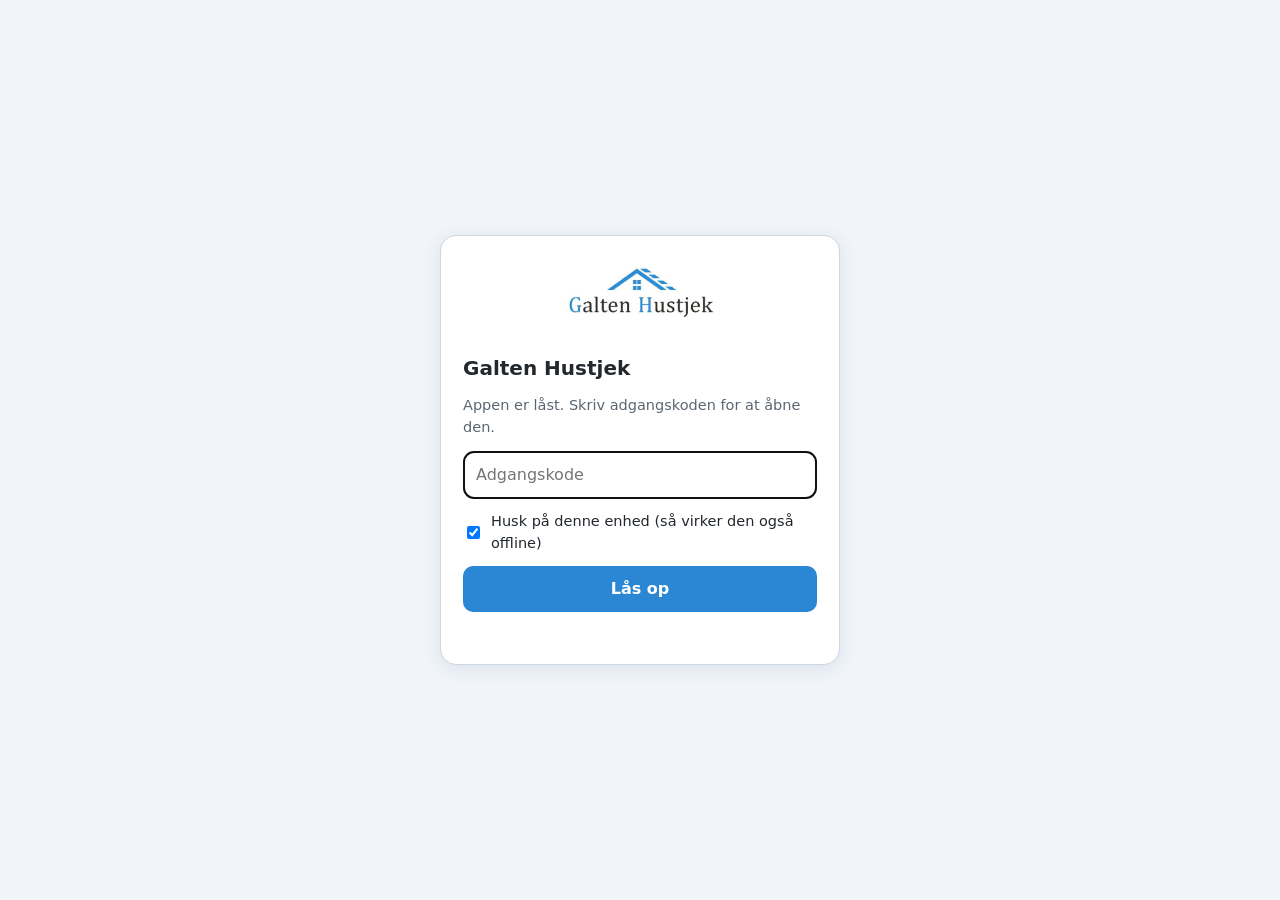
==== commit 1d84ace8: "Kundens mail og telefon indtastes kun én gang i «Ny sag»; Ny sag husker værktøj/type og opretter på " ====
--- a/index.html
+++ b/index.html
@@ -40,7 +40,7 @@
 <script>
 (function(){
   "use strict";
-  var ENC={"salt":"mxEg/ZRPu/pVFw0YwCmZuA==","iv":"TgAVoRDTNypEgf43","ct":"wGzpS4KxtJmnd2DJbMlL/Omgh8dfHCOHVWngu3owmlf13FLDF8mXhZK1M9dZLNhZQGldoGme/A2VEkOsY/CTPNJ4F1wpk7sKy6D22HvO7RsrszoWyWaTGkveX4oLVzpQwboJqzLy+RotiHuZOtmZYv+DhwrTlxRoIfU8fU7z+797LFTm8iw2Hlsa9ZtHCgB+zcSIxHwJdGBNde6Lu6N7NAHw5C4arQ8VJ+1IEI7KSg/JxYCsSB2uR4dsWs4PZQjZc5llBd9/P9/SdustkPMYLxpNU1hiQymDfRBM/cgDzrADQiz4JPahDklmm8zq3NOic3aVKEgKUtz2fZ3XqSdhRiwagSior/Q9vkvDh0KOGfSwZQivY7uxyeYif/eG2vhmnqtk+j10+3ybXYneRmIj5LBLdD/HarncpvbwOXL3W2+B03HcmnCX81BY5vh2kS7CDkfklFwBiQ2nW09v/85yFTyeZGL35/4uq3d0DawgS1WMgCifAvrZ0Qa4GTdSwX73UjCVIdI6SblT7fHt2IMTsg8Px1VKRJxLhCsr7zXdVHclD2fpVuD4HHNg5jJCeEkbBIc2cno8tv2m6/yr2JddWtEZxRD0MvydpDkDEsKlIytblUzupI6SbcS9+EBk9f7CKhvokU4u/B2UjOJ4DnBD4tv7p/OibBFC5Bl7Xj98vGkrIPvgH3J4iNniluf+khdgTOWA/tJ/It7Kh+lfJLH4qrKn7ovzgFwyz/byJgmcA60GPalnw5nIwlwhclVSVKMP8K/1GbRjBf7TdiC6vUl5bfLNYn1Uj9k16n4GwNmJAchXs3IS44x16Xumkb6+X3epYhradPwZ58hQUsZhqT94sbqZ7CMbUd4NFMZRWxCFPJT9aFRatiQjBHRwwVveKKvGG7O+3+qkFU36h+R/0QDp/L4haxSzN/K5IFwhchIrT0m8SUw6ZDaKi2Gs9YPToxUqEvVMVT/POcoGQ8Fy2VogLbVf3oTOGrYnWuKGoANlL/rJ8XN02zClLbOmi7hdvjrvSDgXlNKRC0vZRKFk0/CqqOYFVkgjS6s5vCp2eyr8Xx6UaAZ2wIistyn08fP4kdw+1jxpKWAZOixk4SbsWpGUZhjL1vR9a1kEZYmAC7GHhdgWpZFevCndWc8CtRN0F65cnZl36457n6j8cdgL6rlxCYffPe2TJmtzYdQkaa7o31HNJE0pttU68fwY8YSIvUpmBO4syrfGutYe+t44vUtx/Jd61ldgf+l1YVIJ62JOSR/WpGyDWFCjtktvE3oV65wAR/wOPMZJE0lIXlfm2/WUlx1ewstUB71QGIyzAoFUk4PbUl3qIQvIt2Lrft3fl+DuBgwR9a9DgZ7YWIiHoLzgWL/1zwuRlnp1KSjL+H5e5L/fY7yHt8COsAxVFY3oR4J/Ecdt8yUhn+XwNm9SjOQKI0E6oQA2RTSvCtr+ZyLnPO53PGQbAi8FtmlrnX5UPCyioeEzLqF4h1HvTXCzw9t8du/7zX9QNMYgIAJgSQfqviqNjiQhUXz11KVeBH8N9Pnwqd9VeqCHgv1+rId1zIvoA9LtJV2Ma/MprL0FZr3r7O6GsAoG7SzWql/mAY9I4yemOHB1IE2wtBsxvcRWuTHjUzk3Gb0jrTP08Aq6VJGNfUj70pT2CBUq182Pp8G+Tfn/p/XFXat2jgbuUP2yI5bVKWM42fFCwNYcbfSAsF0C28Ri18wFoLSLKiZ7bGxUuOLfsEE20G9EQTVow48AdUhWIBKd+h4fKx7C8eFZuOpRd5Vm0dxR+AaiYSdbfzSZ+S3Y1gwbnAznVAcSOZtIEA8Miu8ecOqJYc5jeTASnZBBnOn6xqL/UDZc2z2FOCeYfxOW0hXsXaEtzAaY2iyAHo7RbG33FPg7biIvPC/eYy9MSZe7m3GrEA6DbIY7FwRKt+/Std///cThPrMVFNb+oEou1SAL1OimoQvyQrkqxy/hB+SeSSpI+A4hQ3Ec1goL387wxv4/3iKGsWkVyYpXKXC/YSdGWXBdiSgHpjiYF7ck6WP71qL912YYhHMdYP86/3FpgSaJSrWykU1MmrJ0J0JhoH/HRRZ4meFeafyL/wCG5h9TYCeBbGMQwgfKoN/8S5Nvw4h/dSF21j36KhA+TN+5/yX0nVprWIrNQJJc0AxMM8uyFrOVSHQfw6HRhhDVsVQwmQjNinI10aX4bmEgA5zvCOEt1OFyREouARqW/+snh7OBlVNkWK72mBxA9kGee/aXDnqneISkVQehAKLOjQ+uirxFFpV6adbUpwFo/5Izp9JrWWuaMHx8mx0zVVNZdY968QG93dMbK1dKXo61fXqSVbjwU1bHQZ4Au+SvruB3kY+L1OMXJB+QS9w2geEn9n01eYq7ODILkoNyGCenJ/ZuW/JIK86hVftTEp6E1B6W//MQFaUKA2v/xtiNY/[base64]/DiviWYBvD3zuj/LPFNz/[base64]/T4GgvM8n+mcpS8R5l6EZgWuUniRYsB6L8sMKoKpA+KG4tTaE1DdWbcsNT0Z6E78O6IjSCj/8d0KxaRdQ3VRPpeEzGOpXynUEXyy4BZRgazLHsPLuhIRDqGz5JyOJC4s1cjmVdJSi6STrk4/HtsrvEeyl3d0TRBLsz6cwK+JlxbEwfUiUcwV4R4dyK5m9gtHNu+nSGQLcjHZuRLQ7J4t6E86qKh3joMzc5/3DGWELB6RiYuOwDQLke/dFFX8ZIrR4enRjhu0ri2KVsTZyqwOZlC68ipsvAcxmnmL8osIgtdY7lYrPf7kOpy68Ul9aaVtipooqPwz58btGTNYHj5RVZ78qutkN9qgrBfzvYv3JTZyurp3VD2CKK/kCqa7kH6lFyojdKKKgEtcXTklYOFnMUwWVhTs6lVFGzlcul6qEWkKZiwXuOXYWQ9oGsAAm8+ZhTCk/KET9y4k9u3HwHzB3Ejswidl+B8D7IEsGUVqovN6znOZa7Fic/BlLWyaI0BKNwGxoK5UrmKcUWis9vfwPhju1rr998BkZnONZGroh84mmox+sGSRKXg+v9bY+yeBpo5WHA/Jv7KKDDENIWgBU6WE5ifL7mtin0XNQgrQid11KE/[base64]/wZ20I6E4ejWuGy/[base64]/Wc1MgjOO68BJpBA+1Po+/0Fc2NAko68NZhDoahCq2tE4rpJozs0o0V6+h+S5indfaOeE9o8kj52rumejP/9tb16/YZh5j+qq+EgWwluHokbblzbxhCPT92MfsUd0CDM5OX7Vz7VhjwYNr3QDXQ87hQPdc13Edf2wbxIwWhg0nrdcpSIMUolpV+M8TjpUEHhtT+wD+SYPmjG6+FIiB/3UxSzcyFLYU9f3jFPluOaa+5D69Q/tbVwFGYJqFqNucSD12LxjNda07I3ZVa8qThxJFOxzxNm2jvOZvvQFgFtMdHuKauCSOOAmCXN8V0eMr12F0A3hcR8DHMbBZAZh80orvwHUD3kMw4sFP9/mALgS3AXDxLEDTcB9nJhm9TrA8/ZyyJLHlF9JiPZWQLcs9UkCz+iEiuG07c0mAffESnUyGKtVhYIjhDIwMtrfkg2x78fmImc5GEb7TOqcCvtSFDW3/7uDvAPryrxge6R3n370heOwyHH9puBK7Mz0MNIWB4ZLSzxh2RCilcAZy6RrG4kp0D/[base64]/dEH2MkbxD+75F9G+o95P87vKjT0G8hl9OpiU3OBlHraz3CGLcq9yS0qnYeSbeqtEkngW0s0hHIzzdTywM5bZro4962obrjPWtsliMwfeSvytB57YrKoe26QYZgBrL0uP+oFO+J8dsRDZA2jYIyKHd0hoN/fMT5IujoqD+izVNTeAzUcX95AO5QL8GXbg/QIzXxzahiCjCqvZK0K99rUCDE1CTnPGhRPWTrETWdDGH0sHzqIGOdG1zcP4QbucnuV8jDV39b4Sip4NM6HtEOQBMneowSKLgcMhCxK/F2QDA4hZUmlbK1DuPNxKfzAS2Me5a6Yn5HtXgd2WwVSEnk33jesGWLBfpV/sMmFNntqYl62UmHLiLz0GynhOQdYiu6y1ul0ASFYSP4TpLYdJwXAV31bJzC47PqWN/xf17vFvExEWOOBKbDuHmEnkTbwCoqlIF9rT1YApoM5ShVk2cUjh3o19kPNQsO01UnXaTFzBKWJfDAEgtna8+tPA8oPklaV1rJp/aon9xJQZoo4Pbv+yey+E6SxQqzyX3KIQQ5ZXNBZErMKVbEwplDFiWQzPvdFzU72K4Bbtjxj/Gk/eh6eUsKYdsxJBmCJi+GctTB65P/34tZYyga35s6QRjjRhW+uUa+rNxF9t0ow28BqLynciW8B8JPVUkniSiwuClE3jlK1tcnx5qhfj5ag/4CYoNBWVTMxK3/bOTRf67xH2BjO4M7YAmv/[base64]/K/vHL35QIa0Hqnx/UYinFrgzW788ooG7qWbmHRNBEej2VpylmvIJaqM4jTViTcz4N8NkHeTddghaahxXtofFOO5sq0rIPMFPplJT4bx4f1J9LAcZadYPVLlm+hLS5rn9uITUDS1LbPeZY33RQDngo4p2M68hFmx+wm93lV5sDm7iAvg4elabSnP3Y+ljKG4/lA7+1MrOb8sC4RaiKYW63BMfKRFOaPa/blpPJAYo4VYLeKS0jXRxqam3XZ0YEGqO92JACaipzps50aRnJRkQBSs6MoXU2im2UM2aH0jp4g2GGtCM0i6l2rUH/vwEj+BhIRrM/O/zUKLg/g9J//xsS1AlwvvCqOGYrqHZ3mJHCKB6IvUfCDLv/G+V1xnT7mRMLMm3lgcYMm+Vxoxkf3KyER3ErjW/X3g9wTls5xFMd9x3iQh9IzLGG+vtSMmVo+UATlolKEvKgt1fmnmmL6+G8RI6aQgF1YA3w4eJEheostluiBNJ/56YKVbTQ6YlZXWcQm/voEPKAQn0Tw4cxx7HhFFAT+VZhqg3M/L9+UgaXE2IU/sL/XiaGLG5mx+zz7sofHdF3ICbYSf4fnt64zt91PCLCA4wHQGxCP1xKwUU9fsogxwLjvuMfi0MEy1Qg6SBqiDUyhxaZnJrjvuov+2ZnmEVSZKqBVsKd7GL3aqJHXNvCW39Lq/2vvqgWAGv9eZpgeG2jWIfslLDPy8PRiTQyDqK7lhERSuKR2guGj8YGowxBf/nRnpYYwHc0bNyFnPaptd2vErKUef2En8vdDX+KaIwswlOKMXxQNmtfoMzmkdY36x9Xm/QB5h+JU8gl6+GIzckdaj4K/CZ71iSLdS9GbA4wjBWRXhA5VOI0qhc6X0j9Qcmw1xy9+P4lRZijwSeCtr4zeW2PXt+hgb76Hj86cBoMzYzJJ6a011El26xUYGXAHgkFsLHI0297MmV0YNvPuaBf6XbOOeB9RWxZUvB0Ukq/wMDIUy/FnvjUgeyKujMRVFHWxNnuI8EojFphm5kcDcoTKtchqCZFsL+BOpr3gKPS9/brGBuQtnRHWV1j9azP0VmoBsLHASd3VnkPmLasIIoRccDbx02VeazN0okXD5giJmXJM4wIyprd9fmPlhIaZ6U+2DkXm97I3r29rLYo0ySIp1TCTAAqGvpXO8J9cFpF3i/p/rIWxKjchKch7nbSUQkK9J5kBD1TZu0VDMh1tQPlVODws69KYnBnnhoI3VL55aOELBCC3yKSogS0qpsHZGwNPo/4I9c2s169492jmK1sIwSEDGw6krITuqnAQXn06LZjUlEuUM6pLq6dsdElDMztQw701UyRmWk2HKHtZzTSMxk16d2RxMRNPVtVVJnXsNnjZ5Giy+IAZZt6XgBDiDbuyI2gNcIdrwzLStIgNEm0wZZTpTLsWbktgEDhFK3HyJf1ZnnjdYS/phgkmj6kJTEvPaodwCCE5nOJFcwFz2twqEbNYqIusCBa2GIFEiO8LP9+BDnNw2Uz/DE7zscUPu+UdVBNNJKJgw2dOp0ZGZqPj22G1t5J0qmVDi0qAKXpcsLCaYifrDJqwmNnU78b4hEn1OsV3MfkvxCKXN4vLGDcq2rtTvJUQwLri5Qt/maptlGqEJiUoqTM4weWMzeomqIDS1UL17zNFrh77PK1CVw/MpJkwjZSoqqvfJuTYeIRztM3rXrgsRy/X+0KPIoMtGbS/nhQ3spAlCHU+E0jNL194pdAKHdqdYREXpyD5gsljHrT+a1OxFGj+Jl1g/E4FyzegKKRWVvpd9mpoD6Y29APJK559yaPjgD846pw0jnisaHuHMXwtbF5Fxauh0hcfXKJbQR2+cescgBc6UrSRJkOEmoOU4DehkEW3rmphRml4/0Pvjrn1JN2L22JWtxat8hGg1uLE0B7K4wDJSoma2Ip/FmNoW24ERZHzAbGfWM/BiIFs92rLQNpG3qhm0FzPiYF68wKlj3wiqqvhKFfROWpjrt15XcOrxuseUNAzoCuUHQHUmFquFpr3hoZCX/y6Mu6f0eseeQ1nhVJlcV3U89kXVWr9NFp6aFUQmlet/V6pj/FwqNa1dunjS3kObggT8mO/7Gqwd7/sRGHPWe3yoZVdcNwyqVEcIjQnCeOI3fLS96DKBrjNdJI/Wy7Pgqnx/9rlQ7aLGRhrAX8IaKQon7svhUcUp3fngs1/qeZ969t2v23aesl+eHhEC+2HvtMUQ08fGP/6io/+ZQ27SA4Lhg2vk+maMdbh2qVOpV26eQ7INQaxUI6HlWGzNMW3j16btOq853oVHsFpgc3WmWgF6UV7P1NEZfmWTOj+T7AY+btBS3h7rz6Jk3GU3dJZotwO8U8GnyLLtNUx/QcNhvll5Mmyyu19vhW8tqyMzzs9VsjvUQ5nXE0h6I2z5cCVOlMfDbLOczZlToFyn+pFSgsbqzqyLudyhwjVwwwbDhC04OEW39OXPuUua2vouR5AlStFkS1yPW+Xib4HCo8I6t+/yFKIeP0LOri8LwRput+DoU5qbQeQYoORn4vVyQqBxn5hBU/KF/n+JH8YYzbiyHe6Bg66Co2Mnhnv64aAdSX/uuejQ1Hlfrn+ipK7f+Jw0gPZfH2iDrGgqrbCfX/lxh5OtBvXPQJ0QFlfsjkmDlpLei+8PF7zewQ+y8WL0/Mwxx5HaoMvUxy5NVs7T9/2Ye7ez43VrifpUTDj1ZFqOX7i3q58dH+KZxUpyniKRlkZeDGr7Zlyqqw/FKYqKXDHNGH1vPiPOoljYzlqBjLPbaKsBylbX6bv6zjLexHY2i+Xb+x+jeAiKx4oDCav95ZKC1Q0XpcrzcMsDt/3EWdoi/mTqiObxb1U8nMYzAjOIGTWS+7OCZZWRVUT0uPj42vtqaFpmgCnUa422D/RCnUUBW67JXwJ7vSLUprOueYB/+BzqSzk7ELuU3blxhLQHj9iCkr3IA53R/wPMr3Zkv5SIG3ZRQTcZZ52SBhRWwK3gZSLz2PAMCyll7PnCgb/xXOMEQHbzkl2+G+y7+J7koeraFpDbVzYXPwDqPkwu4bPGKBGdUvAzK4LKxXGBSTPyXSkfGbFpTrEFlgVrjtyFueZ/lphfjP79NU5xITv/sG6ZoGO7ZL08UNAIfYd5xnI5Cjuy31kT3iuOK6wJnrt32RC4b9DKp/8Pg4JNgfqjLy7drtUT6dmt/eIRH+RE5sAcNum/7E9pi3m9mLV+sCvxYNOBdQKppekOfzosVBgj2ZbbMF7AB3vf6Z5KfvP7oJ9UBz97Zj8u1tDDbskogu6c76g8HliuFaFOD0+aOS9xVbq2mdfyK2UNJkIqhpQrZ14iy0hNj5HXc49IeTWFchbzowVH/wVeSD5Rkj0GL77bsHyfdAbsI1nuL9Vfv1rieHljPEQcWRp6aFzoNBqT9gvOP+ZaU0R0j3VUSWsl/5BGxzhf4ehi2OqFLY/juI/EmtIUOoH+OxQi8swaya/dY3h4cO0RVInskmPXB8iXUTVEnRoAv/iVAtN8PVzUX2BFhos4GnaS2s7eblNHg0qQC1gtiKctOHTWv+vK/iC27uDiqFhQaRsuewS1enAp6KlIHh1ed4X8pIDL4y9t0cL1RGvN1yql/kwA3+HUdTLHrUiOcGbr5+mixJ3HQG2dDAmjLm0RFbwLd+lCBePc7QzSE0TNkcZaAWcB50qI0k+3jIHdZeSIeqIVzKt2eWNQ4X8TMKYzb5Nyoya2KWV7Cr/EoSKhaPoayKD8ftJFfTwZsHxEM5TL7l/a28LGsiXshN8iTYQaYDaBZ5eGX9uQ0N0lNxydv0tQ1MCi6Gn+K2ItSQkcJA+1crfsWiI4jmXSdSndP9YdVpIdEyelEJ2pqhF+pGGX374m1pwEf0bcYAr4PbXHMYe1KVYt2QfPGqm+/YEzTL7Ux/C67rO4+6iKs8kbOTx06VGwUFT0KcqRyMqpBWLM4no2NWhZ9aZwof/l6nal3iPlxaUJ5p58pEq1bLm28I84BwVoBElhBenRtJ/[base64]/h1L4vs5oCgcKvAPsi/E7Xt3OWwSYQ0yi0lEre/CtYPlgko7e4daM9yvUv4orR4fD+sVV/fTmleJyBcQp2sh6trOIrU0Gc/a8cYtQKkKGYtR/VWABIo8dk/tlCGWdzrQgRsijdpXqLXPDbUPtiyI0Mud8EW5WYAWhCHBXzaRkH8iM1LcqS2LVFwQMYWQuU23OJDc4j9WPz89uCZAvFi7tgPMdfQCc1TcgPO6OOKPhqZMfzKZFVSayMMcrHuTYT3tSRj/Scaj6helbSbft3fZD1Umkrgkz+Do1yskrrJLYVlDi1w91Qx0L8qJXaH81xmBi+2pWyZjF2SviWQYINTbOU3HAkJIRgptMzjX97En2PZCRrAaij0WP81q6KsITXfI/AkT5p+pq0gRO/UIm7MO8H4nHI6dur9fCjRjhGk6wlh8OvbykejTPTRnN+/rqea7efVZLPOinPw9pFjFMN4cu1r1setY7qB/nuMP5F/3aIYZHpC0+WOdmfOL6sclCy3P1trQGToHzXUokYsZDpI4kwmE4L92iLmDIFA6Jy/tErMHT7zdl2PUXk0tbeqdU3Xac97rqWY2Gx7rNjVGSgou488/V1FGyzr17NrWvR+NVgSzG1RDxB4hZoy2ptKY/XqIOEj3r5juf+E/Y00Bzs+Fg91RYRoBQLz9gGlx9ylI1STfg/hTgWTuewXkLvCf190DM7bNP7U3LvJj97U9MDP8VIou3QV5NuM1IDCQEhSviwekwwo//0ajoKXod7tI8qN0rmBbbTVO6Fo8caYjtvWY9nq83Yer/Yl63wN+4JOKTDfUtNKPMxEq1DEPvEORE+3QSIUzyktZ4FDWVnXbd8Z9iBs3gz7/[base64]/5k7QPAYP2SydcA/E0T3q34W4cLnv9XiRWDaFTgE1Ij2g1Ep3YAx88uITkV56cZIk/AbLYpup+2KQlfDHH/kua0dwN13GJ125xkLQBgC1PkVrSFxpj6i7mBHARCHGLTW3LlF9I1q8iQ7OOFmWCyEdQC4R5Df+6dUr3L2f7yZ0Z9ej7XWc2kyUddfTX02/2CNWu9+81aGNrnLJhG+2iVEigf+BFqEUlM0ren0QuIyCJbAKLfU0u+ihbX+PciitO4zwBzzVFMz8p/[base64]/MUJU5hA1wO/ejCmsYFIJwVdt/7gBH9RyZtVfErQZgt/yH3SsEyzybcHFAKQewARK0pSbMNbK5LgoSUcV+qsMZhngNx3/gQTn0hQpLd7NmVdtf+Agg8zS0W5c7T8sehxj8QNINI8zoBNYjLM/lEoPmxFwOkM8CQC8eKwZYCZ4yORrr8Oo+lmdnftS73BQ9SMNzP3KW9xzbUUelGKe3+yzKSkxdNPP/Abny20fEigcezRBR870dfYR36+hCcyYJcBPB6qCOCxes9QJLFEx1v8tZvlc49eNz42wCIH6Gp1kFUfn7U1rdPY8P6GGGOn7BCDQ0SF0wnUMc0H8HGU9fLZac3dYar6uqYR7Vdsa9uLkHNeIpwtroGoiLVH/OKUGmDHfzR04Fsaf1JY90yFpElmjlhHxq6yhzjtZSG44qCxTBZ2JvUj6y/squUueQ4CDtAnPhSXAWrUGcVHlPB4BKVbWbX5EoFvJrXz6bRGQlD6f4WT9qdd19QPkRdA+hli7R2X3RrrhE6UepmiZUOe/[base64]/W6vQEieRT/aug7JRJYUdGt86HJyTDPJNecVYsr9+mNkc8PsvhXrflq9ieU3hnycoXf4pA1uGnAi7EzWtc8PLvsNQ3dcq6VfcrqBE9PHkgRzJIsBnGlhjxTNDYKCSyKmTN2HAQGucwimglt84pwV5HPxDOOvt6erfFLQFCoY8CLsj/Csv8vp03xDHLIODYICQaxXYb1ZEg620jFFlBALwFA8nbdCkY3MNayw+7R7kWUbAWFGd7Gg1obUI8OXeI+4mZe8dLAuAg4ZwPRAftKKjgNAuN0fnoDTC9KV9D/q7HcacM6bMqG3CkoVv95SnAeg3Egvf9jw5jQbrsQiF5EXnWpI4tkMkAqDxrO7ld83xAl07qTx9/uc2daY/QySSuMXJnF+JrIdRbQM7BiERBITU7czeJaAbUgEH5ZgqkUC00APeTBwsgZMMd/Hl2V7DmYn+55yaJy7tNWUW5K27r/[base64]/lspQjLy7CLi3Ox3Biq5uTjpJA+piELR5jhEa+qWJpKqEa0zAnjvlhrLtd5S+NaOhvwFfjxJE2kIXsRakzzo+Lb3dMqktrTgKTJDouvX4RJLSFhaMoLVtHuyW8js5PwwVZ3gq4juhHjQScWgzFEGdn5qB5lTTYrneKP+O15J/sKfZK9HBudogdHapRuhXiEeAzc679I4EK6a673ktRI3tjxzZJevnVb+/d5ez4aCWkDpRDaCveGL41q2Ja4VgauQBsMY07/XhMV6vAP7vQL86KHfAjNjP1ZaveKDmZeHB1EnaSezDxslugAuXBQPkLiSVYvnCfXjEftauQ6wN0PRoZt7OmpFTFDHwMLaB74uo6xdI983aLx6p3DOVA5R6Ki342/Qm3Ow6EGpNpDZvoCG5slB7sqLRiHgeTxGkAeqnDz0vshZnwEGNbg+4RTjU6xSeDaX0y480BACn9t1GdaCXjeKJfxN+vtJ3ajo8CnqcnuBaVRxGRxVft5mC1yTQNDlEzCK4Y51MPzCZN3r2YC67dOrSDf+wjPI/V7Z6g0cttv7Y++BcgvB54MxSSefpiJ0Ib5oEtVjPMMfezvu4pjTq827u7hRIF30JVyeVyMvTdUn8fcbHe9S3LB5IGYzzCQVe0cAylN+Cn5Y+ORAH5yqIE/XMwgv61OfdwW9lLPtur6rs/vk3Sx6vW+N4GmXCoyXd5B6D3/Yo01PIMokpcEdOHEv5EmM7iBvDaJXaiOpi6cg96zWVx9FI87j3AA5NAYTMnPj2gNo+uqy7A4oEH0tCWvkmRuws6uezQJNnNZW7X8WDF6YowVe3X62Qn07/BKS/m41bLFK+pP9HGVei0Dr2t3SehBj3cdi5dNVtPjNMoXKM7iMg/U+jCPgDTZC8dK2WUK2v+iH4QLTk8wyTu4/tNO4mbQnr4KVBgU0VOn/TeaBhfpZ2XJZx9nUYxb5hdHPr/F2saqC+TWSFSdrTC/nvP3g1X+LGW66lzwklrQX0UGvj46MDNqD8rm/To/miMD1Ygu8KL5Um9v0zXx/[base64]/[base64]/WMQlo+3z2GTO3LFXtgriCZghe+Zw/ANbEkIilw3xH54tss2Ts+zrtQ4xRI29DGxMc/HBrrxc8QwYZ27h6RaV1Y7OrQmM8fXUoXgqNhTRR81+VgYnBY+Xa5m/e7Bs6wCgIWEeEyGhl1/XkH7ohsHmBw8R43oUe/JT+13r0eCzwnRjk7kwlWrjKW+TQpuj4A8D4VFb0pjLHpCUpuvCWKawEdpGh1rlPBf6dHI+TE59QxBYw1/ezvkWR7UKaUMTgcIHqigOY802i/IAxeLsQ/H9s7CSyzr6pvFwaX4Q3+uPutejr4q25Lv7E5cIGmuJW9fF+Pi6wOozWJqJV9CMwKuefGE//E5mfNC6/L4arqWfz1nKqAid35+CT/9B3bi+YHZ4ckxAAFh/1KcXyERV/b1Pq3voKQzyd1S/bBQ60eE5sXFIsB3Ijd3bmO7IY7wujBG9VWzIa/Q70zIq7R4+ToUtiw7srAueA76HLaDmveNosNt/UIFoELPbt3DP9PdNWg3I2iKNba66fW4GKFyZ/j006T/NRTPdSO7Gpjpwl6J6lwwVgYJ7UyZvX4RFw+15fVaMZus6aw/lX5bWI3WyHdIcX+/TfPh+iidnbueZS638Y2ZqgX5Db6gNWz42f2hKKrOLQfNUCWD/[base64]/ukp+JluS+/JOmCiwvEd6/C/RDvoP6S6Dqe0oz4/7hLTuZzd2bruGkWWLDa8tcbhJOkFBmYwvYanvfc60TKHzHz7tcIgRijT+gWsiAIhHWeDZoCX2YO85w8BitS/sVwp1WUtiRzz3bKGw5BmYg9vKUBBt7mdUYRNSLN2z+goHAAHKvyuX+xTP3jJUAbr5QJjTpReYqjPokV/ds5PGZKNpcjzF5J3h2Wkm9WXhzLLWG7YliZWH63r1sAIsoqdWvz9/WYWDk4rCM1H3UFh3mUIxZNRscoJNbjrGQ8A+wbbo6PPJfyfYLyyhl+LCILDscNbQWVjrvEImRO0sBSZKPHO6iZJjBBw1o1tHcoF2sgJilydRsmPciX3TR9RGP910Un6wnyxU/sSAs/m4q2MKwg98GDlZYAmlijEiIM1IgZ3o0fOFuGXWTfE/iMoixxwsO3tAaJUHW4xXOV2f74HZceSLRG7ti6UAzqGj7USrdEgJU4MDTgqnWfBPsYcmzKBv32HisoutGpr+b8nnu8gdr/rjnWt/1ju3em6k5nw42BSiB70SiVjI95B3yzo7EgeRfPcAda2CRms7PzmEA9hrheWR7iISCXoK8gdH5RIcTNKTmHoowe8DbL3mNo+neyAHz25PGgRQ7uHI32UMcjG1FUFJ90bENxIGa+LJj+QtwzhEK7BUobhJ0M8daPFBO209Ycdw8q4UXFl1ONC54HUKgRD3dNawL66/sFHG1NZJ+y5rNMNzogAmmMxnWlabkw68kRLC35jpYCNyTbWl4e079r4tcjsufUR1Z4iJ7LcIcG9BNiASWTYoz8oQNN3W8U2tuni4sx0D1q4LC2UkONwZ8VJlkacpLSX19BVkYPFWgByAVYsS4JcGAlbVvJ3//cYgMH+QpH9v62YfnSb0SbzXohoYZMMuaNxzdGhBBawVZXg4qH5+QaL9cqHjISVallg5HrKv2IdUJzPuCSqxv2xRAYncWQEDQcfeqtQQASbBbuhZMVWstrZ5xE8fYIfEedp5n6XaD+nIL1SJi0Hbq6oy7CgSV8JOzG1oLc61lC2Oii9oi+IwLwd7gjOAO26keEMKMHp/Rg7nR9R+EhJCy1vEuv1YDv8pgtPoQhrMSWSxnsmpz9Tx9cGL5ZGmMxVYOO6qHzw8sG6t19pc22KgXtonFUEiZ8zKSwVQSngJxKjRg1p4x0zr7cRs4qhJC/5gXJDFDLixva+z7ERJ82GXxqh7nNSAEOMM2uwAQeG98Czn6rcFu+9qhKIwwc9+3iccgkhNtSvM2m+UYciHLgXnAj/g1DIgfynXCJF1ZuDECXnaMjHNcZqm8t4BQiRoSNwRh7ur6xbY3LsIN6WxwTfdaExupqYjK6UcwJQcRSeE0C2ABGudYdxoh41wlKExWSFkBo5R8YbXyweSw90Jh7vFMyeJcOUSPaX+qvmpbRbq55HPyc5DZkxq5k87wCQEjFxWs4h5E190X5rhivsmEo+srfCYGJJ6gY/J39mN3Q6+i68z6lZmeAqssSwkj/Nqod4kDKOXGEPkpLL4muFKvn7NgDMPSYFeJJkhy8Ou8DElD0OvW4y2UYNup7mGVODv1R2wFzBdZzFkI6FUqhki0LKXOjY4TyGPz8E28H+Ib1WsAibtnWwVLpHqT2DF/UnVrhXIvzHdm/9pD9j+SBzyboolZjei71muL3yJNUvuotwPtSKqU6joRe2dL2HrXx0hXQGHdKQylULarFyrbPNeNVJEzSNOtYe4oqJj180TAIVaD3XKXanPcOiaUSqt5RU5z6hijv7AEkyvCRoIdZgh4zjTQXaGaPs5mlKWmUqkl9WGzaq/6jephTzWfxOK9TRAF/ADUDcKpxMg2xMkfNyMKstSSbOO+1hTX0dhx/[base64]/KHnaCWAeihSNsFHGlFojrz28JCHsE1IM3RJD3c3NVbTvWJxgRAuLhsfe5jd+2cJAwLlAdhOSsf4LZ+Nh9lJah90WSPQ4UtlNQIXbP/GOncv1i+Ju8eIOa4y1BmEQq/N+HxXP11a6wDKZWpq3PCtomCD2g/HEtxBqbs2CzsC2HDEwPC0gbJ45wbgzD+X+uhUQvGRAZT2mZDG7ArVW0dJBbIUoJyQK2DRgVxg54CUV2zjE41tFlOv8Fa34NEBex//KtnLbCl3zjdbw9sc9viY+u7t6IPs/pUohmaXqEUd0c5ONAiOSbXc2EL19BXCGSSLVTXmZo1H8pFnnfNRX/nM7OG1XkYHjGKibDIf9IGZWeIAbYpM3w7GSMGw+WG1gt8n6YaynwNVI40NYTNVr3O1HRYuYOeZ+PruVbMv9UuoxUKAUlhX4VkLKl89LEPbAlWnfne54exO8RFY1JewEW6kWx8/snCSRMYjmS3lFmpqwSr3zKtRo6moz53f01C/Q6PY7OdaaQCnGMR7VxgT5c2XY8YRj/josKzwOSggd0yCdxVEJ9tP5CJwpSpIDsjnRPGbMo5OmE6meUn00Ti+vEtMcW1GnXPOZasQCD56JGmF7vF8pJRxRHpFSiVYqynFhUPHLWKTiLR8GuIY+5tJyF96KIUI6b2cQLK3Q3R9bMEc/U25ZY646SSTDpXXuKNFGeiAVx5dYzi3n2O3mQsGyXbHMo34CYanbyeFySuy60AKHM1biK44XCW9nFCV+z914ngGe2bhpSOD0MIH13oyA5/4RRIBmDTakHc0JqkdAduOVNVc2iWIN/IuyPWm7QkO2JaB9rbcvl6mzOmRTOk+wBnbMadRhaWEsDSPIBzH3ub//0WGSGufbhuQbVbyla9xukOZNAbOQD0ZA05LvITT8jvH0Gldu8v67Kf9trblt7TdoHEsuJwmhLTq3ofBGlOpECCRy30WZu5hHjaI/0soWGKpLtmC+YAKzcIt740DP2SJGk30X0fETABdUEeI1P3bCqGJCggQRPpToqJxGUpmHvz9QQF19nSR5p7nrMzQ6zMYFPfPKkH/qs7NwFygudtxveW/sfUEAZNXCXwU5F0j+AGB0OICth3yP3CivQlhfsuoDMwo8/B7F4UbSjOXKojQeeLPoiNoVR1Fbi+Ps2qdB7MBxeR59VFzmTIOJqF8txqzS6nQWaJrdggjznXUdvcdUhGBHqurnLDKA2QpJCsUKNV+NEQ4Y9u9C8W2SN+AHQhvlf72RhXbduj2wM2pECYmbuzcXybf5bWQln7RQcaU7cC/1o1oi/x+FObspuQoW6ThVJtz7mAoisEMcsAgskVvkL9zr8sCg0pHA8n0d+yU2jAFgg97nusnUnHcPQUXeGSspEB7Aqz2dlCmFhrGZd1ezH5n09AIg6p8pXyItzS5frif3pGZFSQeknrhzwJcOlj+4wUKriWy0hwkOFBJFLQyVTVE/yjhmZC+Jpwd/Lixz4GyJBzc+giZ5KhaosIwEurTcYyP9+KFAy4j1SasXgV2BnQ6Z8pwcO5fQkRAB9mE2F5+2OzznWux5oOQ9X7HU/Gv6lVe70HGbhL9dEDf+5wln/IF+/+pUU9x8F+FV9txykddDBHH0WwnQNJ42PUYN6CjEVyydd5IR7m3Co82zkhTk3YywGm/KMbY0TTI5iricZ26nnOG/Egujc695yNF78BOkJHZGfnNH+fiQRZ6G1/We9ZCE40dksXAwpICM6Eqir2RYZMDDRE8Qsq2EKgmecrMy75YvaT24U1VV3cwk17v51LbCxhZuE0/2lpnm/yGfrTqkAFccR7UXIScREPjmery6paLjHiezBf+r5ZwJ03vbZ/c0Lfsv+z402tbHeEn9pz/0Ast+QD5l60XZ18qm3sUAfP3GKRuimrJ8zNAjHnIHaeCkpg8pNdPzuhtPiqArbfp5KzwbniFHtOJqMlqFV5YfSKymZUjZ37w9ZXFYw9+tk1dc70Y/d44sLkW8MVtbOAWnpeBuqAaJbssdnPYaU4uSMJFtfutQnRCPQgHVdm9AklYURDh9Q2qiwrlom+BFtF9bE4YRZeyWslUEQE861QA+X6F3y3OLIZaFdtdTX9AUrMC81NLbTGdS6BrAWk4j6wQRIwDATJEX3y/OLM1rpfRYLsbERb7QM3U301T+zxHS1MkWftIXN2A6lJv0laJAzkTfL4xdhNPDKsS8qDv95nqmTq+NzKTpLDae7Zke6Xz4pb5l4jSCB90sidl39fve0BEmBuLb6Sgf07iYtqmN9XEx/9glHLzZnhbGrC6ZO/ctA38GqY/ATPcwS9foIZdIMuirSlq4tmVm0XYymBruE/[base64]/P3FnYlYR38YnMzlBgzcOq9UsmQRTorY+MJZT359yjsRCTlWNXE+3/tnw7KGZuQPWjACnzWFBIgFAp7wUUWYAo6md+p/s3DXCO7OemMaPeA96dPIRSlqX/aquSVVSgOdNyQLOuMNsMUrQaktfcj/2oQdOX2/V8Z2YZ6C3XztP4egf/sU6MoxWhME4ZzHYIXK9m+eXG7cw3vBpsHYNhJYJ1n689tfDQ84KA/MefEIdnKVDUzv4dvBWQPD+jydn12Jl72vv3daqvZPQdkhE+H0o9b+XUvO/F6/YejxeM9J2y67tTjriglarD0Kb/gDRIW4Bl5cC/OWpQcTRiNFFnaMkxHHp9AwlnPODph2GIAo92JujPgMA7Ez4wcHL7jH7Otv+SLMIFkluOe4jpRaS7ZYSN20zniUIvTS60v0DBX1tepAWrY+SwajT45tWFXRLlD3mLORJl2K+r+XUNERPvQo54PDEoM0z9ST+9VdBjci6k0NNkJ+d/hU9IQy7JAdGaVYRXSIXLB1mMdW0dkxeKYk7SjJbijr6nFIBrZNrOXaAY8/ByApc7NxLoJWz23Y7gW/PR1fYNAgJ6FJhlc6+oLCErGvUk2n6bM5WvKMeabSA5dXb9Y5Lbx2VPwcmUB6Kk6s1CuSW1r/[base64]/nIikIs9aE/VHgIDEe2DQzJVLSCAjM1vKSlGvwH8vwTiLuV50E3O6yGry5Cbc/8KMyZqNA0hR9vJ5963tsuRz90YIXh6WdcjDK7flyeG30GHQDzFmpkUZvts8F7pH4MgoYs5L9iw4Ut3RVIUtflwPKtD4QJQX2DsqQnMcYr+nMI8ObSpHQuT1NaFof2F4uzLFHaC7lEBwyD18/wCQ0WE7JU8RWzex2GwiluwPNdsByhB4K8DIa795h/oTTsKiwwuCpnKFfdKToay9Ac8l9/so9FHLly3YTKUYIFomxGAaIUXHtchT6WWb1lKD211l+fX4DNGkc9K0DKRRJiD6yXTQ/[base64]/+WMfJsPlhAP8B03DTp+elgfrDCfs5grrVjIUd84wGjM3Xfdvt63MySoVLvHVG2Hc6AtXCggITPMgENzRnHBB2ozPyRDuLoJJr90VZaP5S9FqwTzZB5XND8mkXZTw8BS/5+zDG6QbfTbi5NHchOfI71fZTEzhp8ftbxYEM/4FffW4UFs5B1cdx72tD6twXHapqVyoZ/t8Dj4AlYzaY1qbnGDF1e6/YD6gFivgY+QmsujHyGBWLJuLlo3NxeQ/BZjUJNW/s9YfiG6AD6qU1u2+GyylKpmm06LyKwGclfP92ZuNB+67L5SdQEE0Q1QFglgel7zfP3lnDaYYe/[base64]/Bv3xXvnPKOkEhGWzBldHK+csT4Gynm4fwr9QrSAj8ECOrbCvHh875TvI9xC/1/i8AdCkhU1IMpLfGbUYbzvPC7PfNzwoYRrUC2G4aRZGwzdI3drPrEON6XDZCAXNN5SxwBkBYPRgHVvEq/op3Ryd8osGPkudMce6vViR3Q4EsfSx+3lHaN8TszhFXqvfTmVr5TyhlLKFEwns7BkACyrri2WTtO/H5JqiFILFQXv6dH5Py2lmzoORd6ZwvBbTrlzToHCZ2J+LvUmelp7bgzsKRW5EiE9j1wkxwi47OoMyowIQUWfssMATPVKDEaNzvSGV9Jj+tGyvcW3nLN5vzr/bxK9p/j75sU2F2Z0yn/t+o4jPe0uc46wSyaohkbNcTQHaI/S3J/[base64]/aQTIzOmYgvi/iW/NTZcYB3dlIJg4rmbEYt7KRBIatCRTb1WVdL22jL1YO37rVyMcPMzxaUGKd1HvQIoPO3Nz2++egWkzlCU5ZSiJyAofPk2YUfsPgrRlq4TDzhvtjkGkCGAHg2IE34kFkjCjqQVJJAjdoetXOuR6/568HUtxnsW83+sn94pEswHX0NOJFcpd+pYNggQQeCA7S82zoA3rLUL8T1/QZsBA6CDBFohUpPTo+/fNF8oD/EwbuM+eihmtEk/s28XU4gfSYqc8TAah88WuZ7wlxqi/njH/FsX/[base64]/eJQyz6ajyTdSdX2yd3destErh3Er+v+SKtUp5b2pbI6V3PD7go/U1v2a/CFybhZ9KWl4rqeaLJUZll4SR4Tr51PNOsM81RXFkR7oEbciTlcOttPqYnXi7+u0Kll7eSiDN6Hh+lwSr1tekbekY+v0Z63RZwDhDA0jzrC1pEdrUR7buzD0xt9W8BZ60WAZufmGRjZsdWp8Q3X0obp/8PbNjHHJ0Ij9VTyLjWefJ5HkvRcr1kMJpYJg+W2Dmz6ij3vN3n/tp0BkgcWDpe+N8/bj9fpIOZy6PSptgXn/lfzxr89KdYuPVxc4xNoQU22jjssJUH0TqFq36n2MUdaUkgoYlXb0q42hWXaGt+dI88tiWtTpHWLhqJ4Y9X/bjNNxiiwjNNAqBAvW6spPPY1ORb3Kxo9/8mTrMBI38mPVm0i4v70DKKVHZSNs0ZD2GZmjfIzQdssIMlZsVhfalebcwbl/7DYCKs5e344KHydUH5Rf+r4EaEoJCiuRvZqtLFm50GzPp9wJ3FqOO9f6tN3n1VyPN21y+q3j/BhV+qd96A9O5LKks9i4U69txAwxJ1b335ovg/3orPKoHbOju4sE0Km/gNC66o7Ar8MQzJnZGz+MWkJv3ezler+znv/THfOz8lCkEpcsVMhTw5f3DaIuTvoFmm0UTKqu+xsag6gSlzXXMRWywqZwO+Q8QSGvC9mptxpPiqCnLnnEfcsksY62NiOLdrtPiS5Svf3xL8v+74lBIryixmVkk4RnhouSvDEDhrilWv6zwh1UJaowprfPQb1AuuiRn7u9jrRwvWGd/JTVd3onV7XbgHYG3rV7HxneqpS49L1FaYByaKftexv+LA18EzQrstGLchobikCIIcWHmOMg3WZw/Owq1zbHqQbsiofjiHrMO1Va07/6ZXbWVbqrh08xkgj1OqOCPzNgmG1f7urS2RLuBpAOpbs9QVBf4Vf1ENGWio/90eGsdD1fIhes2nHpwmDMEj2PcPPqR/2LHZPKkcXThO6fprdhgWR8ESv+u/Mzpoiqpy3wBZes2mtmMrQhn+8ve4TBgChWxpXuuWLI5k0B1wFR/qtfxPQrK7xqaJcvJ3YyrXM72QmhMiLiqLDKnNaUR5X63Sbegt4/aACTWLd87hBUhxetn+fDEtF+uuKEtse2B+5NtS+M7wcFRlvTA/LJZXqZh9E9RyKesaNH9NL63FjCaI9kcG1flsegqLnWhwoDmaBxD8AwYCl8PRGyNO0Jod7cHbZhMCPxo3tUTblmk9TRD9GGCKSZBpfxnZNJlSeEov3N4SaApu7/wrNIm13d7eBQdYeNO0CWGTxkKnb3L7z1KfmGJfwUEEw2PKMN1XyatsZ5cc+pADfmla/qa11kF6tEHnnaXYanLhVSMvNUXqiQNW5Ndf/9d/TcgtR+W06F8fzBVyKpImmySLDrElVlOI/xsTki2BfmHl15T+1v5AiOe++Si5lhnF3no9lgszCKDrpuEMOfwZ7FnQDCsQSxLcX2ulKQsFBsCNc7LdyBh0XnxFug2MuJGkE28JPuXTz4uq5ulSjAAsBmHztDmbvQgUxWb7I7p6ZbFB4dye/4Bhz93Pf4T5Bjd1r9f59xFtMoLs0YdYpoyxGB+d6B5YWz2C/cKkuJ50kINBSLCfSOnlW45r/NUrnNYqsPhklRUlhYtTqiht2MiXnpOcNUVpuH3Y7IOT3pKH5WOoB3AfWFwja5K6nhAhogPBUbsr7So8+y6gvgUMtixF1YCpeoek74+q6MZL6S/HInpjF+T5T6qje8yuY08lBO5631AZ3WXYZ2XkClFDtNIJDgFvivzk2JM+3CQsLlSCeNjCDTKNs7gQ4sU5sVWL4CWXqpKTA1LXu0oflJhtMrOAkmf9TWDhSiYCHCtSilh8jxt7yDv0xVgYxuhBSYLN7rBWyXQCfQFJhubg1k6rOY1dd291/16IKfHMnTQ5KnSLBFqd8w+LNg+VvnBs6MuZ64T7OIF6CNRapVGwM4UZ/DGTk1DZxWj77Ysky1g9YRk+J43olpYFblNaPmjJ+S4tIcJtm7SzTEiROl+yXIcKpL2Aiu26jiFErcww6nxFjHPcmU/GCaFLXZRKZjRMvjBtjr3AwR1bsgd3DSPe0qRZ0P+vizcAnMpR8lKLxEFuQGIjO+8ipFBcx+Xr/5436xAzeoNWxWM6fjaPvZDdT3o2Mu3hsz3VYNbtk9RLqotk7xocZjiPS+pScZUgXhcMfTAB7Z4gAZ6AB+GF2Il/Wv7vkVMY9NO+pVVhFZPTnFNIOHKINv422kOQpSwZxZcBcIxrXnOg4C6EpNiutagxVW7qS+Fc1UTBXA+i4+M78U3jppgE7Ttq3HITz8v2qX9l0Z8xlibl0Z1XXOPaa2zMFhmgz0ioFR9Mkq/zqyVw5j4HoZOXnCLUqkTLPJkOf20ucVbLG6EvARfZFFV6JJRcILJu7NPbVuDrXdUXHU1QLIWlTpyGXs06WRXqavtsdIOdgSt7UYYRAb0h3O3am1rio8bZZGsdRr8d5rREa2lX68pVrRbJ/2uuAfybiOqpCWqmol5X1x+b+JPYgsriqhCQKMFwKr5TDloByM5Zj300KVwiV4TJqOtkRj/[base64]/AUMiEMTvIqBK9ly9+d7vL2I0EoF7zrlN24ySEhNkBLeIF/7nUCyw4NMN/glHKIF1s2nQir1NgkxjhQDBe5kzg8Kzk7BzDZzydo0Jr86GWPzbLNF3AmDNVzvyr1PhSkFnY4kKv+978dOOgFLumYZTCzrJM2V/tvNFdXIcVzIKeJ7OEWcofRb2gJpUmUqu3S0fvQnSg26t7qw40qFn4Zume/ZBr8pC9NALYvqrTBLkB5erTIYq3OGyHrPqHLUQMNzXrkLofzKrfMx2iqRgcu7lR4ZKaQaleB6qh2AdG5g/cVcTu01q09kkTnbbLeDkHh6JlOVwWh2qFBzrh1ZWIs3bPPPKddz8XhzQYREg4jisoOCf5dLD01VspORU3gF3o9whzDw3vN84w1DttmdBF/TNiB6xffeZlKXs+UL0jO4z85d8mjccYQs6ISba7wJvn+ORtKAznqGE/+kLQg67ZDJN5kHlmR2hLfQKl2AYOp9gHwsb58GV9KjVePurxw2c8NThGXwtX9DE1QSriF6bviyvv3UkioZVHG3AckCOoPbb5pGFuBzmKtvJ4oecDT16CXzfnjKQ5D6hrP+FXr+z+SAIWQsdlN2XdL7jg28p/0pwYXJtTAEUAgK+0R0pSjfqJ5a6qNBIjnUocu8IDAteIE06jPQfEUM+zTrWQJbiE/trvDJgRP303B/12ly+YOIVcD6ar25gaXXJvly7JXwMPGweDX9hgr8lRNyVzVC1Td74HVtWh6L9B2/hYLYtfTuShVc6Zkx1QtdT8EUYYwsI3p1t5XbXScjkNE/UA8JJjwiJ64A1SswROFc1Ns1UVLw7fZrKIpU7Qmaas8ByF50MYYYmG/VSr9uJsS1i0hPUtY2wS02l7Q81Y2M2wg4+xxt/o2tj4v4bZSDUErABM9F/2Av/lSbd0FJoEG46KKG8+tp3enjTas2IOcyLdhaFCv4kza0mKGMKiIx4/3XBfIdfHLcyy5moMaPn+maNwwCtnKqnvZ3GsPLUNhk0L1PiKCDH6c0sFNzi8Dqsgz38T329DkK3bebyl/CuI7renIBFRttHS4kAFlxg+5WMACxQK8nXdLYwwfMrWhj4jRPbCj9S/0fpVsAhrOk2r+K05M9WimHxrGTJly3K5WhqA5MFf5RLh/zrIVLc8x5FqXlhYNA5cGQ4dOcSnMj7+NMCosOWxCLtSuHCezU96zfVcPTzFvVUdtSXK+Wib6jdXrDQyRkcFx+NchHZV8I3v/[base64]/guwP+Iw+Ctjcny1IcD4tzcb+PCwuHPEe90vB1DhlxuK2PMSNlhtBt7OH8klyXGH3KOH34AxQGhF639+JYIUApBKGJfd1zB6b/4aIxb28bfXpAtfwi+BfB/HYErjdlhY2NblHdiFmcxDEpXq+jdDPA8bZxNiNvTMita8XDhFiwniRE7xCo6u7iSmWCFea2phSSBZKW/1CBAVvM+fS7BrrUlLSUaOgu30xbgfjIcLzOuULIkMd3NzhAst17hIi+OPVl16ELEtdMttr2lsLLsvPjTqZzlQ+qTEX7YIUP8NSxNokoT/fWFF4lADAWKK/ohFGCC5EY7s/f1jnurZ5lnRxTBblxkMSXSrdltWBOVZc4uhi1Tn7siZgt9x1+oeom0eKEGEHhCpqfE8ExretS/1bVx8zccI9BdQ30npqzYZjz6FFRArEPIruAL/CSpCBjsw8WXD1LUnP6JdgM121XXZIEtHlG4RdfOoAY88FYtdx5ONROzOuZtM/qDCb/VLIY87MqbrSwD1JA1D7t72DtFmQBYL5JBcYMWIz0oIyncRck3mS8rmv2u0tt0r8BcSfqOtS4hwEsOOjtfqkjZQnYuKu5tQ3LZz4AY6UwNowvhcFCY4U5qxNPom/+h3WdrGhMgntmssOZCE5okZTx4d6Z3H/w2HBXYY/zcULNBpdDhDZ37XZLGHfZaJgvrAhZ5TqOwIv2bRsg/Mcv8tRlNJ79FZfyaGzCb54dhaPYT22vD/ooZGy5qFuTZ9P3zHoCxTqR90GVjZTThWvfAwN/0seCtlOOwT61YVkQCnpRHX2Cm2uBe34o1G4n1n3bQujGBvJ6ONTqvEoDh1ITjiT7Sk3IdqVdUoF+rdi/8VKQhOUrhXnmfX81SMr6QPPU7ixXx11HNUyOHP4TZJsDKL6gLJsEWXASk+fWFVoQj1FXiuA1Lkwf9it/OVvwqJCgXmVXurCbI4EBrDVrO5t0HBn0yYVzlmBLp86hjLID4DBjPWqiTs+v2L9JkqL+KqciK+xmOHFVugLUQe0xYd2FXhfGMHE5tajA759q4FW1AtajizmgPmQjVeNpVvBaumsZuhQ7Q3VRUZp2H3T3sa2J7lWb21TRJ7rgu4lRQysruP/xLJRVQCfXoJafCCSPynZe2XntGxkYa1meHoa+M9P2NgMVkjZDoVZ6V/N3bJX1k8E0/GaFVcy0vC00pJUTvGfNzeyS2iXF5DoLpHt+Du5p6hd1dRSmh3s5+ksCvx18LoyTBiSoDF6tc70WZgz3XxiYi2bQ0fP6tX6qwPMvxH/LBx53a0fZrKza3V3ZllQ9idpsJiPoRbJ9FCy0Q1Yf2GVoQZVrpUycbNqlxJrSUMpAaxpduc/ldQ+djHHAyCnr0nwc6pJ5isagctU/u1T+bRg1qhW9LP3schQsnok53fwqmWIaTpFDV5NnBuBKT3C2EeV5cdGAuxYjW1GBK6+hNoIRGBSE/3S2ejI2zGZ9ibCb5HvCKkNnYA9PL+1yXSPmj8RTOIcY7PRzM7+HQ1Fq5m89iVYTFbTFrfYe4veXF2SkRfcUJvBvk3HKhv9o0Y4wcXdOc4AjXfY4ThVYLMSs2O2DMIX/gze7wdOvTbCojNkIRufRAxlOfhKz8mQGc0KfR3Zn5ukjJpui/Wu/8mXKS1KKjZdbvmBaxv+0UPQdjjZUqgKWm9Cz6COxHnI0NbGSpm58QbMTibyBZbM1C8muFrCk/WhKz5zUWkd3YB66TrYJhm3bLZ7YJ5jJyrGJ9EKGBbqpo5mB9p8jbBzQQY2079+M6iyTGBUrnAiCOnI5JkW4fxa/a6aeQW69reub0fwHLzcEY71UftniSTpFPco2TkybHaUXs8ZZuqZ8KdWg7LcTtDU1moOrCRCCpw/y8egyzKbpx2pWwj1iT98b2CbyYRHFJSLrQpby0O/YiSJzxrgbMJn6roIpH34Rt8hmdWXZzxGGKxhUEj4yIGJ0Kz2HINdn3lK8S4SbEQVFzqElrlwAXdJ77HE947egfRV4xzIOuXCiGB/[base64]/yFMxaaAoyViupuiTfDKEngdiQtLdg/[base64]/[base64]/RDPS5G6iDNypKIrvJpZKU9wDSvwDI7Arvi1iYz87avNr/I7Ak0XSmZLMPh+XzTWmunAgqd3Nh9FoyLdjnxzkBi/b1Yl6w9aABw+Quh7N1IOA5nqbnwp9eytT+lICKcHRkcj+QQ1uh3Rw+VNoG/RKpcS+wpPgW35/uWZ2QXuaU9B8e+s3jqNJJrFqkrNRDBP6a9ax99G5tZ05pqH3e2QAog/Ik8xBopFuwECjLOre0Eyw59BeAA+ff+cRzY2llawqV1PfR7MVb34em5L/cLOHvkWPUx7uM/weFNR4+/+sNCoAgmpTS+Qpx2l7HzW6n6/jiocN2SXNL+AbdGJ/WqF2M4YWAkxLSS5mwpJAc/mQOOgRjNHMykfoiuxbPhkuPZN3J2pxSkpud1ZU8g1rwTX+Jvwh4wlyitgc0U8sSVEXFD1Wb3NwghxHYO8wvF8003e5F+huswKNYDLQEz5VCG/SbchTHxZ5jb/IglK/[base64]/jMd9EgWhalwSzZ1a1axi4nYn/4z8H71R3S02wEu3HBfTdmSnjWn814UM7w6aTPpMoKMRszc1Fk/pnH1dFv3dyQt6ramMHV81p65IlieCIYqa69zjdflrDNyn0Z86HlrKPcN2UM3P33+FDtRfer67OZnZ2trWBRMNfBPdRpniOM01S7wN9S5pk13BXqfamjeG++4hqcCX+/Jm6rcIwhG97QBe9/QgNOq211ECoTUNDz5XEhZsymERqLB5AQu5E/y5+N/emcDrWVWLpyhgFnT0Lc782yxTs3b+JJk/pW6dKxVRCLBcYtqvm9pFkrpKMeBWcGkOWtFdgTVtvgAuunNLm5ldqHWJY013WlUbHY179B/qPUpjl1sDAqcZxaVQTc2Gn3AxiTJmcutNFGwZn+IyITCXw+OyS8dDaVbwO57FRsvLGlcDwyO2hbZClZzoI77m5yzzUgghLV3hlaX6vFZW0gaYhIK/RPXSgn/YOsyvjrHv9EfOy96C0PWO1opP7qP0t+7yJCDcbyuYvuBct6YeG6WPCrE1xZWqb2PwLWHV622l/v7q82Fd2i9+j9EZXpnLfhClfRFCvm9zYIXtoneftru306OpGp/ONqqxtYUufNhpHLfFuNzOPWO2b87e5EoEtABzXqF2dNCo9inYI+EYF3RffnbYpH5c3RuYFykL1j7qDzKq6B/DFUObfAvL0ZR8S9MBUWLwXuD/wp5dPCI6Z26yAGduEfOi6Swcn99QNRIpH9Q6mkEb7mvArISLT3ia3FwT3jT8chMFeCQONmJ6PY9JNEWE5Vd8tWyowegMGgwVmLj4/9uU79S5SGXmMCu5t/EAIdvDZGhyvX8DM0Yn5Qs1i+f3LyGoXLaw8mvVH+faUsZquqHrx0pcugFENsq25Ll79rk/MP7NVyhGW38sjgdkhu8dA7l42bB3ZAgXs1dToClA7h5x+pk1TIWoZ7TaPcPlcZfgiBUd0HGRxtM7Fn8jrW7p097iWboVyvRx4buJ9B7yiQv3xxN5b4sz2SXUkWon13APTSzjnpI+FPxIicRpCUZ4cM3bkMO1Thjeyq/o1e+XYW6ptH1N1pVyIoAt7J54dx3WxNUg+I1bIakwXTIgrG9JKoq/zmmexDe9W0SxoVqM3CvxW7f9oY/[base64]/Q8hdRrjY5lvtmvdseENF5ME87/5B2ByicQMlfY7BOkZWwe/TktWG3+jlZFVVL7d20ywWgeBqZIONXipHyz484GtiWmc2xhpXyxpUPFdZZiktb7WK4D4RXmo7Brm0KmWKxsXBmMi/RpG4xorzanXKJV1cCATLlmV4kVtC4jQETZDMN2GbEMmMEgVP80HG9H9ylCzQJfFa+Mgi7VElAIAJ2RIPus8bform/1woB8GoY9tTF5rHfo5Jxcr6xsx2Ial/4D/k0weIsJVZoANZwbkEWVsy4zJQegwEqHGGbUFhqrDE+AdLUxprIhWWx7oyDhBlSULHYvaYX6/zvvWEGmSx4XDLWx46AHAA6ROraUaVO580cLBP18iFIzSCHjNs13sVU7jsBqbDUKttQOVV4YPQRyw0VuQKYLE+5yGe5gvZUCrz1L3dv0UlvUBFWgPUiLbgb1IhHqK1mvsybno7lQH72XVctY8dxmU8jjoeedL9Rxk+wEjy8XBvBhHVlvFCJGQaYQncbxcOf/FNurzhTwhphhZhSC3xE3K+KuSWU4FIr4a9GOrk5sRXtKGQ2dOQZm1rUHMK+AVGlvW0BiSiHw8NZRathg+XGk/1FTjD77flpwL5Z413zHI/P7DzWub+EIk3BferSi0QYL/HrbtK+lKHDWRah7ofLIIp9EzbelPcFowhb66VmQEfdPCSk88PegB9404dXSaIx9CPQ8NvmVXv6K3Uvf4bngzPATCttaVt3AMG+LGJEW5qln2sgeRrF1n53DBhL5dHhzZZ2I+NA93+SYtWqvM1xYoD1Zxn6HE8QC1YfR5dz4FVerIGYpDamk30uT6ML5jy0xRM/RqxghpD3FoIJdliF0RW2zggDHvFFryBUAJVTeFigD0z5zm3gEFfcMIcBjUUpOj/pPNaK3JzXnxAbihpyTCWdQ/GxNHBKD7TU/rYRGEwP0xN3ofBBMxuEySf3j2j8Fu5687Psj3gNg4cyk8/J+N+NuOYC4CpI2lQrXuqBWuq5oOxZmYFr8u88G1lte7hGNok3jrLTqLCcz6O/XnD4rsJ0ybU+ZLmURGpKPNL8xKsRYxexYsQhPUnZnbiMY3Xh65Z/P/zlqiQla3BhFKeNXJDhJpoxJ9567EzRz1UWyzYwXAy2um2YxAlWUTlXl720tNtetjYGz+USdbe/u7ejEzWCX+dcsfrEa8j9yBdOXujvE+mP+z9iZDnPpOQysRzY0oOuusOtILFJUHANUAJ2R4kLUQh/m/5HJSarXEPRbQX1HlJ5VeI7XP5M5Y00OfEqBGIm5MEjtwkUxpFccoJ3kJEvJhQkZRQPhHQeWil0OiPESu7LStpjbptzzN6jiDGjmoTi2RRMU2M95qfBVesjBLq6EuR2j8JABy0G78tqr3tsKSggqmYzBzYjKzVuMKhCATQ58oO/rYTzPlhTOVeTCGsPA1Lt9lxYnxkvAXpVTpnOJGo1tVjTLlCQdhHRZV6WarnD5+UaNqMU4AqvQg/AfKbpzuv5KzWFLRU+T1IFAQdcPLhMEehlBziv2k+Q8ghzqgUhizVo+3vUtYPqIHo3pTEGAbv/HHt/qzbZt69ymz+HIx+UvQJ+x1WiQtww+dL/wDWCIggh6Z44ZgbIgxX7qr/Xig+q63utiWkfWtpHmyeevl3K8k1B9CDWa/tVYAiErNsE5D2pjRh9J0VLFXd24QbOBmI0oNaAvfUuP1LCm9QNCSrq6SXNC8dO6gKIsTh5UhT9j0lke6Ipoq/7H92vs9tGZGvKtw0c5ajztmGK5mK3L7H52YUYvKX7ycWPq553GJNK8r6vQsEsSYbpEA8dKbQNYm+b/4vVmihgz66NBhQQrBechUwcn9jaSA3X+6uWFbA4sUdNwSpEnK9qj51TQ7VlXZ7DUq7moBg69JRSNpJpVp1F9tnMWL7WXmSY/zGJK+z9UyL7xB31fGPmERR82uy3v9PdHm6/3ug+46D2YhOXuGMixX/17mRUPjhNtqaHEXqleD4k1GEa/LWWXD/xynQ9wYakz79TZuOtNcLs4ivoGn6eb7W2cxajNqgtbJG0qp3yheoJa0o/geYg/k9XObtce+OSFwBBPot+tz85+eh44P9/Bgnj5YHsMXlEpGNmH42iQxAEJjAMnRP3uFXlxM1KzfW4dy5RfWqodySMdMjp6rgMIhGHhITvKQhVJy29mgn/C/Ue2EVyXIl0CAA9PnB64973npUm1ZN8W+3Sza5OBYp7o/OzBxbqUoI+ZlrvtkzN/DCI9eLO2OxZgwIUsPrOpJwz2nCWjPH767XjP/fcV13fCVkt/vPBZFwE0LU5Xer5XDQ+qs4DEZlbPoLIl+CEEQEjxHQ1qaUgdVp4mxyB3zLVrmeS2sBDm8S9hHnuxFmxi82PBLpAslZxv2UUUIZHg661a/[base64]/LAJVwIQ7ugWoFlb0GRL07n6YdHuEOT0oniFNB+SgxLpxKaTuZ1aoA1BHoDP0PYdDlSLCG5HKydbHFM3zmZyZhGN7xuKyMcSO+iVVnodkyp9LH9en+DhRmi844F6VBkC6NwmHyVBuAT6ZHF5rASEZf7191bOr59eoj8+OlaLaITPD0ua3AUdYNuq64hk1AkYoqSqr4xB/UB6pwqqPaaXVRcloqCQudPTuQdfm3Y6ww9bLQ0dgf1d7zsuvO2aVkFSWV9WOIOMxDefRLR2bY6Rn0lJUJRRTDGVn22lP8qBv3sfh4mTzNb2aQnmvYbJAduYuzuXc1n5ls/AXsZG9/8w6XiFGzhfiLo8iTq9/8H5ybAQW+aUDAFuZF0MoaUZMnIo3/0Lb8zxE2E5+IKL6/q7k471Q6oEspdYx+YFqS2y8aSaxKoJ0sTVUb5HFYSYNetVKa5MlXng6jd5SeJzO2/1Yuk49Sl5EteaqC4JTJX3qv4T+OjFzgYGmKa3tLsd5WuLxmh86RVVXnkEiCc/HFF294lT+MTQ9BQt8xvixGC+dokkcS9XjUS9FWCneTxTnIbEuZnCO7H/iloHBHjfwb9HuvzWBtfM+egVTPhseB/P4UrhXRmBdnpkb6sLa8/3WVSlh8Z+e1Q2QhcyI6i+eayQKlJVJ0fazc4Wtw/Y6T59Q3uLuDsrAojaOQQppeWWK4A3TIe4609AEgs3LdO5RIX9Oq2j0nl3YSy2WXbLiE2r7Sw070NZVfNb9EdHJ/NmkzYnIO4I4m83i/duc3v/pHR43jg12ceIcqwYVfqjNmNWaCDX6DbAQ1P2/ooFN1mDaIR5ww7jNhwL1aNtesgniADtACTxzr+Tv+GJ0d+hE/G8vV6rMzBM6G4p6JeG8In+5Y0dIF0lAc8oFT7YhoosXsfaQBB/Vn4OxhpA4xSplABsgs017Je+HrnqZLHhRnmBG9Px4TM/lhDXgWWBNiEz+fu/kv8jmp4Bj9/a/bWopDJJ5RfHEFSgAzCqo8z30rmb+ndKyL4nx6QLaiD8Z9eLlCn4PvQUQRnKfYpZ5iWw3inoWVwooSbq2M2o/g6lVpbrNj392Pkx6es92YhnXg6mDtnwUstq3SLqDa5LqotoQNx77mxGjQTjEEv4ixCYqHOx5onuJnHL7uGBibo9AEoY/Ps6583MmdVUaB+l2wyr3OenSd0ud119yshd2ps/ncvCL+rdwQfgx3qtdR6wpXN3hLGqu7ZpEz7mcBkG3e4ck/Lj4Gf+vWgTXhWogb8hzA4J228T/rgc633OuI1n36rPCy1gcwZ2sdAHGxjCV8PTV2dUMivm6YXDd+a0hGsScjevcJzGsgZU3pHDJAoztlHa/Yua97i5elVM1DLSKH0mFhf7gZQSqzXn3g2jhq4MeQ+3qJuxBTu0mtSF/brzFeqcqkUlkWD/iw1cE2EDv/BMnQtaPS2p8ABqw7K785yYu1wA91ivZK5VAGaXVfiJWET1ujPpx46X3PjeP3C8+qM7NWEdQV5lmf1tBBpt+tYjpQBLgKViI8FU1nns+8H2+J4pPwB2ZMe3Zds/LfVd92/qfo5QxPHLGZgd7OOjeMyMuEA4nv0ynWiiOwXsgE+JpzQjmRGZ9US2OskdoTxUVv50QYnWeOnwfpCDVcdPnWD2hwQjSXllLFJgacfxAaOaMwNy1S1oHhIED7a/[base64]/0Vf47MIWU2XjAweh93EZkHPpmOYJYME5Kiuf5K14h8eGj1SbucKAjfBpqBNU8JEa/uqmhMZT8i/zwS3CADGoFPQRh1KFPeCA33k1Krn8E2tECFJlO87xMNQfwvMDYjxQJxVafEMdiB2uL2MdJI2ApuU9LJp34r5z1VG5OwgVxZ3gmaUw6byZ6CZR/BK1xjIRhfqsuIzqv9dOy720Q7LfmkjDE3v9+wcgNzDxo1fuZHXG90HB6TQM/hUCgqGwRzMX0+vOhhmiO6/OeSpD5nWye+WItnumwmt/ztOfW0AbVjZlBEXOjCSh3yId20O3oNlyXp/49BeSNhIoi+HjIRGFhJgfj1UZ56qDYmT1z0+aySMVWVYojIFxOS1dzwM4MNM5z/UcxM9JM4zVl4xCEmZJ4c13Bzjw2vNkO9TEzlOHXGhYD4qQ/o/3/Eai7TWZKfyqqSJjX/plih5DMy2GMtWp31CP2kAZLXNwJAdzyjVg4eOIc+iku4chHR6DuAAv1FGtCT9pZDXD3fa++MEmfsbfPOK4JNnELMPbM9ARFCCY8SqBfinos6SE41yxSaUkbJcHCQQeuYqS1iSfIk0exB0emFI1xO/j/ke/hUxGPp/6oN+LS2lOtVU2+SZXVMX3MDnlJ70DBUhCOMw6K8YXVAS5btcj1quuhEdkrdV652x9X/P2tDC4K3jdSqbwcrvzcQcSpi0Pe1NXXtapRbkt4903kVmUVQehoOxUdiAn08jxGiL1L7i0jgr7TscGknSr5jqlRG8h/B45+QWIHybpzeNkHSXkk6+ZSQQLZu96oxSUU4iZDn1GyRBSi0QF1P1/XEpWV7rbDORH3fOAVzpEqIvNdy4YblvaZtX3DVWNsoT3zp0pviHdw7+HfcCP0VVmJS196BZmAsjTC+Z6rWtfudG1skYWwNEfv4TobH/MbMiAhBQcTwC+hORlhh2Y4NencJDgH8dKE5oPpkl/VIgBmA5S6eQYP3wJy2BRMELTliYCdTLycp+R9cV6g6pfRMsOsavn0Y1cIGSUt7H1MAnhBqpeJUHlYOMo2AavxR70KNdmAywtNdt73f6vr97rYaV1d3CP4XdZi9YduX7dN4rqEsiYiDb5Pm08Xdc+vtblBXIWZniWmqwg26MY9bDV2g080nRKEX3/Ryffk40VH/AsFEsIVh3plemUUxIWc5hsIgRzoIbnUm1wc6xazUoJIUMecKof4gBlsh1XrEaWUf/hL5TbxCxo9QkeOWXX02arJSWZkNbIGyB25YTV+rAYEGI5npLFhsS3HO4yY3rwqxsq0D+9xq1/ElyuFT6eyUcNbjDeWK5H5SHwb5UzhgQ8UhPhg5n4mMO8kj/1vSq+pfYHzsAw+PH0DNwYYON/JoLjLVe/yy0YDDJDVm1FTxsPxmX6cdRjFoT5eei5z52QDG66qyPKJ/NWuBxF3u0JvW43aMLnMqhgL9KxO6YKrzg4FC4LD3ktvafpvn/nn7Vp/jX2YFfmYIAk39fo/yGGAZUhj69MM3eYJHUK6pCZxE13a+uuG41J2+pu+yO13c3xSqWnef65kNYXK3hrkfn7IKTEkFZRRxjr/wknr8oDemZRWm96b1q4J8w6x+quiWZbrse/eV3OY0ZDtvPaO6y/buN2ZEgbsA9Px1FiPnRGAZk1I222OX4JSl8KBj3kko3ZY9jYDnragC1mlgzFGnbRO8/HB3EWih8luV3Q1GSn/D/sqM+ldsLxS++9RdrGfmFThuVTy9fyhai4ISV1O5x07czGpSRdl0eLoTE4VWgXuN5MDlXMKHHL2G/DAlXglohiGCwCtdD9BWPzaq2/67P7/zt6gZo02D8iDB04Qvegto+kUbwyieYYIpO8o+p+V7mBEXDtH90GpyoA6eeOBsfkT9Cg3mHvvhGUY0xWkmAQXbYMf+FMHn6ej+atXNfhNY4gKSZGDdJN8tjK3qf96CH5ZUMenWXnTGSWeuDwy9NYVJpx0SUNodS+Ge8Pxg++yLd/99QE/7UwMQggTuU2v5mIf0IbyJb3+hv3Nd2oXPuYP7sSMDjLQYm98lDKcLqZW5MoBXSve+mnG4AAaF2DBJgXZtPrVt1s0T4OufLl9Miq6i0wLdbi1nYt1F2pB7dTihfRP9TpiH7JuUDHtGkjz5Ds2IZJmt2P3jIxjz2aJj6l2htWK5M/sDSAjmbjmKCZ9R2oTEXqQTeRXcLzKQmjB3XQVGcoP3USGB3EyBY2YUMolHU7Ki1ANhy8Y1VihlszMA2BFnrpRHu3mme/YQV3KmCeM24u6xJkhLb3G8nO7TqDvO+JJgYZ7n+oImItEusMVjJoZgbycHrv5gBYLIlAQzBds0GK2FuSjf/op5ZKOEXQf1S0FVHRJIbdo5vU1w0eDIpdQjvcshcmxpdc7NhxqILMzR23FPByZd+caMCy8iyepdltCmVAaB2bCoEbHRFSquEFf2MUoS0l/6ZL1MGlMzdivbkgLQ9ngdBAojGY6oemkbIowarSgQ7LaoinpOZ1tK/kMrvw81kee/ar+q1vgvf+iF6t2GuetC4oxWPj8z48f7zrLr14Kx1A157eS4IJL9LRSP7XFFmGmWhJ4afDZqkEtBDliRKkcpcAT2YAl3wc/00Ca9K43JZSOVoMKdvcW8X8S/tZOf4LEsvRELZH2JonyuUgBPgT60RmDzYRPRW0ga1eGtamMmWhxmWGurxSxzeELvaV8wVT8tKFE469Y9/JSRA/dKM9zdDvLjWJtZB9HUQNa4RgVVTC5ccBrfeSEkJHyajjDOQu/xHuPdgoSmMVI7r6gbGmeC7oJsoBYq7rWMTb+c6Gt2RaALt3eyzegxyWE9kF4NWGUBs7VxTguDt/jYQQg9DDyrnq3x+zNS3CerJVhKi/2TlIL9zgeMNleuyl0is87cgb0FOSc0pESjhkMoEizhDwtevNzwp10wVVhECD7bI6cIUoMZmc1QQIwfmR3QfAzz/4J47dVqTcDriFQRWxkj5pEZq73Fi/[base64]/O27iKmeV3DHrM7n3lI22ebHdZmBD5GMiJZgYNILZgwlDHYTCc8H7l4Fbol22/pbuHI0m+YzhXllDvUgYjHv3nWPnrSlqUogjvtjMGlPWLAL5Mf9UJMFZOOWlVaqS6ew33SkKy4m74hT4EvLWvvZVg5Mb5nZtsTFPs3Wgt5VXy8xd86RLAXMejCte1pUsL/G6c0A1nYS2otWgGPNMoLkQHiEiPP2xbOr+qrzJ20FAwGolNTWX/ylEpADfgi/J910cTphl5VCV4pvLwGGpPSfTRrL+zdun/mX2GTVAmpWU/Y1CguozfcSJiboHoTegP/N0WYM+J2nTyNXwaa9a2ytPttZh4aQKV/A14TezYpljytBdSY7k4HpbYzg5FiEFd5M/OqH7DZD7I2P19v6/o/s+DZJzofhpvGOdbVHGkUC9yPgHrs1Ruw3HJok1FO4gtjlVGocePXe5WpJxkWHpkIeAJUGq2TVEJE5psQo0Hbq7NPGj1zpJgNdjonme7DbgEgTpO3FBbJD9RfuFuOQTPBvl7eCslB1CiT0fSw2gOU/N0vGAIZ4C9BraeRRqWLZE2v3Aynb06JZezmLRvbMJVwU3aNubyb/jfaWju+srLCt6f5KPJzoseOr/[base64]/uwRE+1haj20MO0s89Zga66qbArczTbe6UAnQ7qttGcs7xzFIpLpHzxEt8/9c5U1WN+EB8u3WxskVzayOSRTzhnv98n6kBuv3Fl6MQq5Usj7c+j+mO+vzbpWrxmqiAqBvzBmbyHjZ1yda71pimKg3aczidULteXR/y0NIhcWS3TXtRZyI+op6jShWffhbLOrJIjzM9oLiUGNCGHxvAGd+PvqrdNnmJzAtO0QqccdSckPat1HgmWrxSySvySETyj58L4/juvGfOaYq1LoC7qwxko8y17ShH7zFTGaUYaUX/3sEADGKRveRbHxfYFUcUg0EhMKxFF1VTyj4pPIYBAJgbdb+Rt8ysQmkxy9bzYsOm6RhNfPtQATx5lcItfdBKfue5f+toOBgOkytk4Fx8O1K/5v0wzPFwZnAhDjV8ZWYyaTf5uVZ0bIlCZvafanaBGfTxzOvA3HMAumvqQOZzD6w8VQypXICkIrSZhE+nRa0GhQVCqU7/[base64]/PhIUohqVJ7BVzbF+vtDOHRc8ORjrMfMi2FTDqUKSJksSZwXmti0Bxj7gQufuq3JDDcrSmeSz94Ikh1+16djzGS3F9vgcol+ipBLlxEYSmfoKsjE+Tg+cAtnsJi0PFYZAbvSX/VWrElqjnVrGfDreaQZieZBse4dVFrCkD4XulKKWHOsTD/BQoRCZ+dr2UiGxS57s7tSMAhou1WDWQCAjylEa9fJO/51hmfdS/4X3LprAA+ceWrz6H9pD2F6BrVr6G/ZiV9EO1lflo1BatLxYH7jinxlrtwxvuJ0o4osytmX1466o0uEcbcia+2RAQSs8fDs6Jfz6CMTp8pVyRk+dmxUP0lbCIRh4DRp6ykOxgFk/rCqVGydXhbxxG/IjyDStcn58dGEYEzkvoWfvdLjAF3E3DEegChp0LvqBX9+udF0VEJOJgWC2Uw9VOfp1bSPTdwExZ8SVWMa9y76dLkD0ZhSIT9INJPrQ5BzdLRLvF93skAHngC/5deHK5rraKsGniOAHa/jLnYG2jrxcSVHlxuBpiIwcNFUia5n/C79vxeaIxzgcRIaDgCecO58Lu9xwM6qpD6rb0n3mv5DL/8zHT6+Zo3qNECFvA1W22kcaxoRsOT6rFlO2jblciGHJj9qfGc4ukAWiAwDWHRgPKss6iTPwNzG1CSmWb2z/hrBIGarwxrTi2zi4IVymvG8nSi6Cp0CdOVAfpxYXFi+ocTz4XXeSldatnmewVyvxahL7Bd3RPMi5DaV7IDIdbgEfzI7G254/K/uuL/lvzEfpFQivyOfFAoBuTpwt9sWYnidF/j4mvbECWVbitecLQGjmP2aUPzXkuFwfeFwlBlgwYvCeU8Avz4gz/W7G0jGqiLd2u5oz2QFEAm0z41d7ffoaPWzL2OO5QR2bKKT2goS9YUZzsscOgHMK/WdJbWWdlZwkf6M9Sgp7kIpvS0kNxvGZmxN2m7KliclMWZ4dCk2iL3rCwDC19lR9RW4eTpwMz948H+UvJXJnNz7yTi92APs+HqIJjUebdWFr5J273DKf67jYivmJ77jojs7KK2TMXAy8iPbOIqjNrysR3qo/wywtecYZC9KcaezcUypzw/hv7YCczBBtMhpak+sBeAIaDt3j+ueNy7+hz5fLDBB7I/lR3wltZKuHp33+1UJhOc7RNMGhuJFqLpiA6idABM539mwIO0l0tn4RQo78rHOE7JO0J2yFzN5XsA+Frfd4ZSLyXYYxtqcXiYSgxZgMPxSiILRSoew6fWFYtd+q2G2WPq6Ehb0D9Q8wyFYayEz7LEELRhMAzDZsqAo0EZuGI+CwRz/p5KpyWp67DZi/lU436VQ1QQoo0uQgMwk5+huhUUcYw7iU/YP7KOmmbtCR6VkpOECszvn6CA1XkwfUNQDoVYvjwfMaBzxM/4aTtDuNIO0QGnyknt4XHWhnkJqo+9SjIoGfMJK26pTlB5EqpIevU42hJ1B/[base64]/zEEr3dc8/[base64]/d5udIAlJW4OJctZfQaNes23tOJKkCu8wDJrhomgux7nkqIC3t9u1LR3InyLQq+JXv9ceLM20GfewqYhFrh5ETGSRHtEXhkNI64eRT4t0yZ+CJMve121twSZx4iMAoW+PpSNWqFfCM+4EEASvZfipYsfpoFdTsL9/lPMASXzOBsYqXpzhSFpdoYSNCZYTbum9BSYm2zCuXJF9PQ8rODPYAnlJc76j0TbvfLasPlrKB/mfLw4dlDN55AClgJpU0/mPb/s8a8n56drQUfQ2O787EYJVFFa7woxCdNtha7gb7R5PlajPQsqQsn/hJH67xcLkcMwik9xXDNHMP42LBp/jwKOWGVOWHS0j7bPKwHH5fNHxIJVM8mDxgVxcyZeACeTuCREyTETrfZhU0RF7pEzgiHxnq1HH2eYA3R2VJ1vgEeO95YP3aJduSvXqLegRXuIPwtw9wdAdV0iuJuIrNNqNvVWecT1eo2r9AssRfXyDjtZzB9cT6Lvw934oatPbR/[base64]/BcDi9kxTNxY5ueJ74Ot0HU/8f3pqEnRSRSrYUb1dxfbQ5Ogzl5pPSTMzG85qa4CgUkRmB0KKdZ5Qgn84SzE7sIsDxYt75n7yFR4PFZ+U177u9crekrx4YFpVjf0eLbvJhaiZRnu6/4Wgz4HLEZFPdgPj1x07fU4BXytxbZGRyQF038hDfvx5zHulNtITIjobL/5blsrKj0zQl7e/KRsCFTsawRq/VfJLvhOP9Dcb9/TOHTIAk44lLr/tiOx7hN2tdBAm5knkJW+pSnaVb28Id5VVTnTnk66d6kloUU7EJZ3lzH24bz4lHxJMcTiM4XQEEMgDEaWzdIGM98M2aKHub/TzsvAm28/mDIhMxwToe7pyyJBd6UBuxDg9Oof1Y1BEvjk4xxM/11eZFf1cEJTBjLOIjRr2h37hfpdcMh444w55Kjy8ZhCI/UgI7s/mJfgcN3gf+zha2+WmZkZ1S8QXcVevPJh8LRyDpH+2ITYDtEU+cl9tRhfVLn76MhDMydSNCPaYLgXFSx5tsBlUMYVm24K4YzYkSQtsO4ofpBqD9LQN5tEvC/oLCxOYDYT52qOo3KVCuXf4MA1WpClcro9HReQx8DI8tGFae2D7BmrV7Le9dxZnTFI5ujbcZrLr84vIT4jrzKVi79urRcPptSZCcB/4d/4GPiP0Rartyh8yKD+9JAKhYsBNaQ67PDiHjlbbazs36w/ETAs1CX2LC5RF92chQ0hKqqPlu3HVTFgA8GNMNYdBBJwr1Ekm3blEQGdVTKHpw45DilHNxpgRIttU2j6JrUWfI1+vXnjuHffeFtmLPl5YFT4Vl/l/fvFfKn2/TpumlpdsNmdvwnbBZonbf9uvD5cfE6fsbfnh1t37hE/GHU5qVauoFsaisgO+gXZgV1Pgd8kDGLGVwaIs4LxtsMa5yLWoQpiQ3qBXm0MB6SY5FDRHCcy+tTnOpdQmv+U+p8r+RTOu5bNfFmYxft8s3fhUGnToWtkFFWcRIj8gF2DEq98rcWwRfri7hj1HrGUdGf/TI8HT+NFzhVN+nO58nxTANxRFew8MX/wy0rh7Ppmfo5/whI/tX5pfE5rQ7fR/y7WquAjC5EQ4UNuK18E01YQaupRQGMeqYzsfu2yfR7hhVgNaEsuMVaaW2n4zlVGTYYYm1/RUjPEL0doxfKsTwibT1AOHzK56EAjeHU9H+anADDrXBUelfdEhj7b2aZMM2NK6eIcJys3Ltvipqs9C2HrwUVmNgi+jdbVfY0/ow3KQWrSm3qQHTufvLHD5DwJXGrIJ5tMIJok/tyNYkYAiuhAApg2AwAb0rEq2eT0ou062kGvRHCfsBUjMmr/91j039V2JZS6kluUareEei40igeVhNLXHyvk0YbtXJ7zfJs7T3slUH9/[base64]/Fx1gyvzmkzBdA/rXs35GwdmKuAYKy3iqDkUsH5TxCDlpPDoFu5nmBPigC0UiT2zzT6wCuTx/kwxTAqa3QMyFpySowwO4+u9R4MZMwylD2hs1/7DghT9OIPBuBIOaZdiDzZwq4H/[base64]/8Jmejn1b07CmISyYImz5i4/NO6Q8f+xIemN3DY6gopgM0SOKwgcHbUF0jooHiioBauaA4Va/wX1VqexNSsEGC87COcXrmHW0lJ4M/mtECmITa7/yYhJ4NXIiWX7Q32VfGHWYJOeYInqBqBCGguxh4+hOsywO8b8l5WIpsG6D9LPpbIwNh/+KIstDaErpMq7kQ/Hq4oUVM085/aFZ+nRROb+/domSQWdEB/[base64]/1P4iQ3gcZdF986bAJPbMMG6OaDwz+/Z+S/N7HRQjP5iIXIb9/ipZ5/[base64]/9QYJHH89AJT7/a/GoOkGKFLJvm8RwHA4zVL/mAgcJ/YxTIND7+WG3VrftIXxtyfIPlf/9pv3PhRnXiC+0w4aAd58nfH4e6X+YdDo+h/aFtLgrqhUKLJIAD2GviYqdR7O/kOoI64LFD8mmcvEvNtjmPc5IcS9MY0a8T3fQTw+l45MWwaZSFV0R1QDQ2aEkv6nOZlSZYOgAjR9IdSpEwA2XYNtrvz2Kv91077nuA94Conkgm8c5ILJdgDxrAmuvZuuvthv06Buz2dNc9JY3cjLx/v7MoSYbNegtcgvM6Su3LFIn6w+//XMAjCr3KFOyV2xChkVhxS+25ziNfkSj/g1ncX2TmW7+qPP7UqmKcBdZoJRK4wqx7oxvLnTH2t5PLhzby8GLmYDULeHCcBPX6YGzfFGTfIrIL48Gyfmas6WYKdltYEG+/9IjVRpRi3DZ2mprvOXCVJth0a0vF3kGB3VJ4D+XRsJu0QC9XoUTfLX+M5yoayUbAQakwjHjLGcTOgAd5zAdgEKaMBQR81sR6FWbpM6Xm69ccMdOA2v3CFn8NTSKSqG89a/Hyf7uihCfCMbuxnddeZaaRybLNlLlfEh+Egivf310B6QJxsjrMa9A3Jnw8QphXHrxBf5OIyD/4su+QIqgenotg2oZnNrq62mRo9zMfZuWgCZNeTm3UurkThZsVTr2nCq97mjbTXfp8Ocl0QKJZnPwwhNq/mA5HSZ6NAaSv8RveXmh7BCeLBL6jegxsxKhb5chXrlUuAiU2QNsbxbYr/O74UV4q2bkLPvX8GJwa7e9PYQ7+VSATEXhz5h9+bfn5OH5Lepg/gSN0ajwC7ffU06W1A1olYxp5dDl5N+SNigeURzhssvpcjhEqCxP5k1xWNPsdLF0AJlPDHa+LLE8luebiqzUBlvMvf27pQZ7aDassVCN7u/fVaIet2a70JeyOx5Q21S2sOTavrm2tKDZv3chJacr98Z9Jz1QpUShoCx+/EW7YLQSTflMT5DiaYNzhxgBZIs3AcGKRwY6B3UB5aPgkga6Dz8pycmCWYdpe0F40t9uiX99L9J3kEcGC6y0ZQoxAXa7BiPp06z6mTnUEdVMnDgB31mYd2IM2zpWzqRtc2tlQMMW+FxkqTa78nSIbCK++VlUmOnmvZptXJlgT7U201PeM90oEGVbKjQUd0PflcJ/[base64]/pneu67PEnbtRtf4LC71jOFUMhPaUmKflnjXD1fmkUjLwb0B9BErxDJ8vWMZFY2+f7XcbEKdVYHanVjSR/eC7uVmwUuizY76K1Ib+GI3p3Gk/[base64]/R6q1gYg3a7BLBwRX1nYreCTNN5mbKXON4plXzUs6AdBz9OYmcK7xMOUNmMbi7ina/E+w3uTI6FgrUgeFY08rlHRLjxkkkW7HpKqWUd+hcpbHU/eScMjpuRlWU9I0O7CSBq84JYLgjrOgsxnqH1a6ZrproAJRcxu/iGDWP18JUVSe5ieyt/Hv6I8LNHoFx7gUHZTG6PImj9pZH3qMol4VCwWuwYyweY5Ppw+D1qvLuwT0b+jG2a+bEFgglTwpKDkqUPLZungfXC0+xNB0SIA8y7F8i9DAZ2Lm1L5nJ6yWOpLToH04thia7dZNf1jUf3UT+gK3vsvfXLrs420QBdZXhQrMDh21Txnz9+N6cxS6kouK3NIMlw/DChT0wKMls2oRYVs0Lcr2p95A1SPr+EMpTRE50FnbI4Onqd5fvLw8dhvb77Gv6EraxA1J2gLcfs7W938M9mH1oVn0iwyRb3wOTaqK5+7B+MkYfegqvhI4SLLgKhZ/cNwB/ohIeYW6V4j7eddOzeaYHci9FgDaH/hzwo5M1rbMhMPJkYQQy1C+56QfqlNF1oe0HC88V7XFFthXF0sNQE/SMmBV8GElj7PsN+O5+HX4Y5ibzr1osALz34NJmxZE01ifYObWZtA7PlIwg529iw9tbC6rv7+Gxn7SOcbrv5mqcPmFCrJ+s9zK2JX0ocQ8MDhrIKGe22FtbYJRv2ulNjjdcgZY7CTYv7Cze4alC7axYJSJiD3C15GaviSc8Pj5iomSh6BXCoQO2d55/7I9+UXrMpoysCAFUGZFIXQ1+PUuYE5s/mKqE3utRzmziqU9nsveOyvHRN0vDk0ueM9gZ5jr4/[base64]/wFu5/qoy5InCP5lJR3pT6bflPw3UPobjGBv1TmsN/9IGXyb7vw39LMJJpSIVAXJ8vqMAls75nUpVbI4sFf14ACqAC7KrTmf6sbv/mNktkUfn7RWaDIXTg18q8Xn4B+pAzwNvOGFpdkHp3DDHH/E6Qd5D8rbOLQ6Vub+yOgs445k/JdEf4P7LKrqve1xp0Xf8f9uiwKClTDwwnkJINwhmuDoL3xHKaR62Otad3ZgiOuXLSX3Q830tV/qgqT+/954XieHGnUGbdUIEwNEW6MtO9KQOMI81EeRjQyN+EImVWi6b9Iset+q91Yuz5kMLaK2yw6N4Zuw8yYZBYt2pfoN/fCmAeuQ4Ak/nilsek1d6TU0SCrcoRnKfLfvfMYaRWJl3y/gbEtkayyZPJcDrA7IJPMnO8K2ukjv8fCVKAurLMdUB220aCO7IbRpbsvfj3hq6qA2Xr1eSVso61GjIGNiwfnIW5bHPocFYas/R5oomfl9HIslvLifZUeDPPN75/zq3HCtcoPO8yaKI26f6nsRybL5fwGzZ9tZnXDN3PWm8VEVrmjpxkDAPj33Rtw13bmxT0EnUNCXpMb3hRCRhYPnzwiGSEzHmL0ZknkIeUyhHX+uRzS/ZqGPHIP0osfLUOQPqZ+NdmqrgipNcTBRp9QlLpTA6m9C4ymByUikbhCU3LAkwGtb+McTHyN3AyVCPMhV4OQzZNHbqsV6xfEll1v2iJkkcnHVLZOwmU5Qq/gOUJMPE3vFkoAFexBpuEEAyoGVFyW3SQtlQnoqYaiK0iCqnNHbGtrcpBlTno15nlZ+UFLszosk7pPlVfwqN0Wv/Q/[base64]/0shh/N82/x6+ujmK6d3UZ41cV7ufAQ3KzLrsWgNB+9LzAWRWf5ssjXX0YUzQlb1fX0hwzoo7CwRIrFgjVW1bLHu9F3S/OfQMxf/XYGxOFsDUGBPexm6EGQBTpDgj5MijWwSTQs55HftYzEwVQeM0xDrQyVKxDbemfHWEUtKQLXlZdsPIWSPTvFxQtfeCjWbqaPhqK/dC4zS+UWw6KQXlnEVQHGbSD8eWvLfWwL06BfWSX8hp3JDyW4gXqFDL4K7C4YpjoGquVzOY44/StxLTS/TiMsP+SaFXt+h0stpvmpDUONS9K/cWLbBngfr7Cm7HZWDOv9m88eXZtZ/ABrvV9SDgpAFmoNFA89fG1Vmo9Fbh3/lpg/7SJ2pq6uNyLMlgpDiFYiO/QVqa41d62KQSXCrjx+iRqykxvOhyMkQxj1tqawk/Nt9aXetCQ5WXj4r82pRR8DN3dvMlP4AduXKFbRpjHkAzUrz5JFltQlJ0vf0NC6YzlkLfueMVPmUsrwCamJJwvmJjdxMS/[base64]/[base64]/B4CmkjbEDdt2AGwPJFdYgdyy/kIkOvO9je9FLXMPn1bLpvtL1BXZ731jcljgNrBtl3OFlaAlnNSThRRQ4jJ/r/[base64]/kLtoJAVpA0nUTHFiEYtMVuMiXqv/+rm2ATs36uqlyaOlqxR5X/ly7xDrHy1aOhd6PQ/y7aw4rQ4nKKBbU/y/lmh/yslxz6UZHonYgzn15KksJkUGo/1LU33Z3/3W3vdmy5EoeyY0r0Ttcl5n+SJzWSypYnDyQGQNu3RwgkBsGDfK5hj1CdVcBLejj/Ct+NDc1wSQQPJ/twoSEGrKAkCZy2/I5P1GlUTGsufPS6MmbNXJjTHooKYzCtPf7LqBQWcbW7v9BBU97PAC4TfjXx2qEoLaQCqkpmEfo/JPooojbbdymKa5hNu/XKf8UeAWA2DKnRXgBO9acVKkGkVSxltopouHji9ET5jIr4kG9FvodptktQ5ADB+HpoV/dYcKe91CoiTZTXRunHBtAmSqhbysdmlmJtxq6DVC2zdPAOw9ETjBotzoZaamjdwidvbXD2vQ4XYW4ewtlRiWHYmJ+ZmzqZxxctyuVJYwFx/IwnRX+RdKrETGJiW8h4lJN9g3ySPbu4P1GaD3w20+bEXqcM6jv4BQ89M9oYbjm9s7a9P0y3SjWaow3VaR6+rVlXI/[base64]/4x33A+jvpeH6TzGh8zfk4k6xnpA6EOorSnkMlcsOcG4UCFCmMyv2VuXB5QqZaF3b74dhuf5Yr7//ZO+yNmLomSyp86eklu3uvQ2FPwVfHJnLMWVcD0bLfWgEfGqcxDcgWMeIaFTcndgKzJszFTM8dFlhzZMapzPRXIj2dbaQjLSSQwvPoar7LEbjzXe+y6Bhd4AeXOxyQHig/tMuSoswQt6EFsIL+ysTyXJORYOjTMN9FwGnpjhkdf01djnbbolaVkH/w+rJtv4zu9aEW+uU8G2vGwqKewGLIK7EoVeb2QlCo400e3d3mqbbWKjAVQ5GPfxzc0jxJs0I7h3LIY9ikrmE9v1wCELQrBNDfQ7FI0d7GhkIR1EamTW6v5nGosF6k5zV6TPwL2yqgMMymn9dGjHvWxPIaO+UaDg9HjIEunGdNvi02IcRuLqzbwpLk/oR4p8UFj6co4/1ZoPcSuEvpap4L45DSfncCIqsAeo960f9BOkKKELfgb42jiOuJlzNI/GleQ0ragBJPwCTxFb6ez1NtBrRE6v1lr8aK5HDbvOZhEJIeE+B5fXX64nF8IZC0mHAd3colPk4OAIqcj62twauGuIR68A+yJxN8m+939rO0+Eion7dI7REwjwD/QN2tFe1hNlS6XjfeG0nz8Y4unBmfCanwylV5oHWhUwcxM1P4m9IvmDz34oqJ3GZGBODMXpytEtDvQWLtWMwnT1vGS9pI96WjXQINcS7ghCZ7SINza/rW/jZLtpzZFrxm4OdH4wDqE7zTzYAenfE5P6iKrpDU4C/o73OZKYbG5fLHNycsQW5h8x31bCFPjlvhfqaijhBz197UuW2TsshzcRtCpfbTdVQi3NZXvohMY42w4FMIuAdkZ9OBz9Gaa3pjtMOD85Lld2pnOPr3Eafm5AkUQFcL9g6OLr1DqBvUY7ZAc9b1Yr0W7VNENf312xkWt2n93Styu/eTE1i/DdWcbGFUU011FX5JDseBUtcaf78Hv7uf/f/qbGq57SD67k75y6IfvBjmPMVE8vy1DaSxveGJoDUdMWPdfRtHn8xLIioVLLN2YkgSVJe0k8gmFFX+6CzzsVlVD5PlinCsLCwyXKqx/91Ga97kxAvcbW3+aDyaZu1wWoTH2a6XuRhay+OpW5BbhdFm7x5k/ITY3QL0+Eolwdu3D+BeC8BGjioS6FhlZiaPadYDQLrkR8RDDoaAY6HuDLIU19J+PP36+eTsnqHnK56z5Oib5P1tkLRCWF1/zaFtsvQOgduMcy8fXR6EzgUdNjo7DaH93CuYj7ZwLAoX+/u3S5YIleNIiqdfpvU8KxPQ7v+URX4gBdoVOxW1ElADEGqHwvJGaSm01Ul4ezaNKvH1oe/AVi35z4s8xUNeOkqtKhNJPzDTq5MahQ/5FzBeIIdMMQHTm7YD2vqQ9hf5vv7aJI7ukRT4fX8d9JhVaAySlZfuUe1qcv4IIDADHhUIEmhzKhjO21wuq2kRRppo2ZGYRLrrJFyTBI+zze+ZilO7kmno2Po61O7xdEYr6yGBDH0g04KFSq6Zyy5DjWOuZA+qJaHjIKyf7u3iZeT/Mxvlrpx127wBv6p64JHKnhXGm4oKjDGZ8DndrDt7wDGeQ24KGfcwpbwbU/PvMiflF8MRGd1gd76JYlmQoT29w3+R1Xxw35jF5ceKcqgk3dOYFHsYYCclEMgBKK6MzEXMr2LI9w8l/b3a/pkM7OBIvz36yYL/1tYMNUmobm9wZmhLS+taO6aEMPF4iL/rrLcZB3k9olqmIswU+HC0kizzongakg5pC7NPP9kP7eNDujEulZmVriqkU4cxarm5weRHHONfPkcHnSVAoQuhVWR/jYOvQ9kuoT1J7bKiVNOkxCr8b1qdokuaD9F8yA41AW30sqrHwsfCJjZkR8UM4M3qq+KAMN9EOzgEcYQeaeFBSw9FIahXofUar8VWYGIaPxUdLED6z+KUfS//W58/ItFn+YIA4SkDhHnAIc6LyhDppfcIBdS27sSoUyFihkkzTyvzcT1K//RKrLkqqOFEojGlOGhvCbRDZGG+ACJbqccfrSW3qjW/nf63Y0AlohL2i3y2sQovqQK8KLfme8Cp9SNwzalXn8/t1ou9nYOdGVG+2/R7IoOY8wvJ5AHD9eUqaWZ5CqIbtbsWPCjq/T/J9PYghhEpbI+9hZfmpZyIpYfpqf1jnZ7rRyinHKZr0hYMYLk25lk9gWLyART74gZ8RbeLmVXRIg8Alq78h6hSGecseGACcIgM0OQ/Nd4XuA5pU55zHM8oy5pe04f3zaBswnWSttV6ts0yPdJA+oCywD9YCQtBOGPHizhFLbqFqknV9+xS3LT9l50dZyrP6pj7hSb20M/PFVQHZ8tcsYQrL8VbGvD1evNM5p6GQQxRzLdv3IyjgbKBobgn2qDTYpUUp3w8tx7Fw6A8dlkSe2m+b5XBW6JfUynLMnu08gjvUBnobMUHB7QqU7jP6h3tz7+Nc38e+rzeY4/oKmecwMnUvzz+bwu+uSoW1pJL+VoK7Vt1CcVCIymjkvsj3B8QaKyvUlMnQpxMeRhmyTHzk+ReCpCr8C2I9finvkaxShMNpZ+x5ys9S9pM95lcKAwt0JJ1P3O373ymytXZrFdDNVoH+DF/[base64]/FAmACKdeIDT6w9/H1QzjIhfI7Yw9wOTLUlHYnUNfXe8gVXBtALMUFD+vlu/RCMhHYw1wuyw+z7y7BHyBiCI5NCA7h1K0CCiZO+OXJCWzGCT8ZnohAPfPvhwmurKlFcZ587VbUeHPYMz1vfGWi0aUzwVz+OavMJ7crv38SxNcKPan4cGiJAKvw1dZt9x6q4k+PP9Gn3M7M/6P2e0aiKNkz/cJ9otJZb4ABywBtg7RV8IGxKJGW5qYLNoqQE+F8zGDK5ERGDYIpic/wYim7jq9aWGwmzWsPRDkAxxL8r8ymNfBNB7Q2bdB05YegVYsTih5ek7Wf7+NB8lAy5d5wnobvpunao1vSdxXUniGVl+YClSUoLSTagx9/0NMC5XcQfYgeZXzBLCpOzngzSAP1IleixQIUVl/22e+OnkhlZC1xo/PE3XEfLaMWHGfHKcAZR1GqEbEsarkP0G1YxrbuXW5BYj9mhAh0jMX6JujZVMGsQyktmGY9dMiIC28vlsKBN0Iu3yVaJibGj+iYSQdc7HXLWOteP/xMSDLFWxNLINYNxUbUK9kwri7VUsux2b+p6XwMvJ7Mn4oygNibJN0K3vsQF3eXKu/Zio+lSWwBEJl13U7jDl7aNYQqLnSpIkYJnpAowKFlwan6SjAVD/JTg0v4wqCTOBLGR6pgrubbE+OpVkkdCSgJRUzo6jI2+U6vDdjVe/WdVkNeVDnEV9ZaOlCf0aNDq1n6V6u8ZydCmSq4w51MxwLe+FbicU0lr2DWESyWNVeNz5NW+szFnBTTgjg2ZlI3KmvxStv0UOGi3kfyllmFvSI7rT6ZeFUM1Hmi9v/co7JWzM65DzvSeQYWWG6CD5QzbwmF4KPvpwMbQgshP+Wq1dgLQh8EIqZLNw0df+56aZGAzaJ1VpMrAtUhWbPZl7oN9kqlYGFlRom0kXt7r5rs8QZuHnUU9D8Mzt8hSnS1vHP7QduXF2K/TUzr5bDDzeR/aOGaipT8awO87T9eKsVzQwiWBVrdGL2meSf6uWMWs9kFyBSm3WEEMseim7UlzhIOAYHeboSDkUAijugb7oFOD4/wdYcIfOmriv0ebXs+1ojC1bC233gwddrgiZpNzmQ7moitX0nPlVwSNq3iI9Dv2JPwGGNja4NaFCZ23Bf7ORUsxJswZQIFS9PK1+yS2WnKmBiS7RoyiVSUfMkUHF48hNPiUK49MXxZPSX1gLpfXfTYWAzMQSSTf+HFPILqMGIvJyr/t301957hJVg5ISexn/6h4SdoSXddo5DI4n71ucTCjnC6+eQBrF/X99zmtJ3hdzw4rRHGNxQsAcOizm1nN8g/SQX0k0iy8WyfzZbDGaGJR3P2rdEXFXfa/4DhTtpmfExBo/Xx3jRnYkKu9C7OKeFUXNBRhdSz/B9chb0qy7NtJooCITElE1iRl1s0QsVOMda2A/djnY0TU6dpREjWl9E1ZeZkCFhwgcXYWaLVc5B1mZA52AeJ+DorbIhkiRLUXYt1Q9TM6tU8zuG+8z/RWhU0S1M11B9sQX1fqHRiU25Gwv0j0yM94Cu4NE9bf36c3QFHZuCMeKMbjxMcFuESFysFfoIqQD3rrS+BXeyiJLP+sd9A53R9lRBA1MBIf9albS1itv1d/JzyoPvomC3e9/sJxqXp3PbTBiq3X+K+ZBTvRcDhYmas771DQ2gvRmbiHATt6Wl1bRA/iZ2vDuTdIXg/[base64]/60dJX8xOoLDtsEBflBrLJkJdhl58tXDck0jGmdYNwVamnhEFOSp7p2ImfZooaJDnPFrqf0l03hGw4m1cWcyy99g4HTNWLsSmAF6Nv3dAPk9XzmisY6kLls6vhu40YwMuH6CYEXKxc1Cc7tJEIWoUUE09mvBL7YLRKlksWyTckIL9jZyd6Sq779MiloAt+LuK0ACTtfU//0KeYFp9/w3//IX3WYsurD0egU6HYuJqafafw7EtC7c5tf0Z2YYHn5E06oFLvnzmqs4pxtCZBjrcMpUFPSIh77Uzj/OnHnJDu4p00fPNi0ysyg6FTX8ar9M535hy4BzeubpwrF5gF6+F0gTHLKsleutKQNEbTLxN54nAURLZYTMLVUZmmfyat9MDOIj4aQXZvgCLDO2L6PIAVnhIpJF/uD4CAgXVAQ9GUnu3RR4DVW5/aQK6DivIIDc6/+PbWuDQ/T89vI18pZG77de9aw/48apiH/63EvcC2IZFjnU8rFWRuJg6PdwRuc5mtTZlNjPUEhlnXpvOycpgzVNyV6AKr4OPQbE2C3EzvuK/Z6Muj0iAFZsFMjZP++69prkhATkvjH4S5sugrmBz5bBtenOIrtPTKRKmg3WIJCGzCUq6TZJUJTv8fTOdHxYfU5fq9jC8uYrydFdEIP3/qRSZGEHEfjDuMwBkpgiuPJY2fxfuLZBcClGkRBW+apTh6fiw7adVtJIQT2u6nQ4xenIs/dvetEz6eQ5by96KF2cCLHVOjrjzka8oc4qpWVNpio3D7Es6WevMgJCMoxN0AZyTbrBENV4cH3uIXjjdNxFt/VVlbLxx0uaxy1uLd8iAZqyIc7GpBP7d2uIGHGyHsDZsanzkS/VdKjiwC/vtRCaL18kIr1QSYmTO2irWFpNLKWLr1dE0RSsMxn/dsdsG8Had8dg+0qzOs4PyKFBiKjySbF6hp0MGAFa2V1Q+ndy/[base64]/CCbC39CZha63ucThAHLyJkgFvUe+YrTKR4aQnPN7V4+8CRDEwlDFSmLqDbFTT6UyINkRNYi9chMcLlV4jmkClMN54LKRyodpma96mgPRLIr7uS5moFI4LyAxIYsECOgpOjBfpZ0Eb3drCs8YszLam9Raw3J0Y5TnUeBxn4ZELWuXP23XoL7T12mIqq/i0PpE2UJ1+WAAW62AkPVnUYEuplUxrH8HbMYYfuq1qLH9zvt2kSFL9K3A9atRUrTcv4tM6qDp2BTpAOikE98lKJMqvu3+hBmuMlTqlPPNa1WXnUb46Nx8uhof1XkshwRnYVmdjc3i5einN24IYyO6CGr2fcqAG7ytfhi+VoB0dyqI5jwsyfUJHxjuHa/Pjp+ORQHY3yygsrfNf3tDJvAN4gwIiuFjf0jsfd0+/56Ztzp6u6Vlodcb5j152PgaGMlOiSZiqlO0YBJ9XX4rPmj5KHhTpQEpHxNBOblB7BE0O1Ue2mINzMROgzxHHQ0SVCLg1ICM1BtWpxTLzCKsSZ4U4YdCJdwczf6BlUKoSSRWkusEg3+R0Wo7ffR1jgvL/DJaFOU4rY/wp+rf8d5olbx7Z3CVrztK55Mnbmoe94okLHcnmaOFWwVgBWgHdeHebNGHaXKffSr0LFDcIkSu3iBpOkJ1tMwEqcUhQ+5gJjHfj/lYfhDpYin8m7xCX6w9D8llR1uJSRsnMXdRuGxseJ/zVURfzNKxy0f+O4jjifppENK/Wcjo42ORva/ETHfhVeIkH4qX5yMUJsRuzAbI0jzzrgl8AaRB1jN+ZMCQ6cu/umMdWVrO6mGiK3HblGSPh0tHnImyHy9hy0Ycfcu/nQ+cR8E1U7lJ+4EkeNeENxG9Gz0K1mh2zjYWOvw6kiCIQS8h0fAkYaPYjLcv6FuImKbazsHPs0OxBhlXTpP1PucC2TBaY1wKZ91pM2nH70alEQVBoYiB6+H2SC0HmUg8ZJCFv/7La4JscJBUl3ciNdQzxX15AXKwVF2IBAHBXQb+bkqSLBWsP5qZ8nAys/tA+tc1cHPzifrlDwtTDlHlQ5PaBTKqhdr1mVDfabJWUiwUCRvXn5t4FYyxkmPK1q5AaYtI3jlDvDWQDCb/soqNRnrgXhX5U+p+lGMS5C67JARXDnm/eAUV4VsLdu7C2YyTO2ru7I2aggeg3so9qN6wz7uu4wS875cwYyni2owDaS+As27k2u1/0LQcF6vIU+OLwxr/PfUwMRdvE7az4DDjYzQ9aGJEun9zkEhuYw/tEwrgD1GyznY2V7URl39+3SrMyw7EOES7mPy7x85soPDD10bVZ8HoW6GSliRFnYR9Zf2UNs0xRaBQB4hZfJyDKyfWwZeiMWSLnLhZzOBTErA8ZXXI2/DHKJV1a6IgpmXRpSOa4MIzz7pj4AD2dUtadQkT8GQj+hFEOpDc/PuCm5YTtXVSYX5jwiOSSZ4DVdUG6vOV5Yj73/j49V7IV3pOxYI5XoyWWHrrQDTDSrB/+uLnbDZt7meblzN8gc6pj63+aGfCle9yDQ9AdNDr66MnijwD3movQAjdJYGgOWBAdlJzZW4xRjK9W1BWKLsr5hhj3VCXHYHQPwhyk3/VcOqd2HgCYnjyI+EZ9CfHMU4bhQyPUwNhQAvtGzP3OL5vA26pD2RYxhLM5i+KY/SWHPl82UjU9hqeDQrTibppbZx0SwjcSSk7Gdn1LxDQTAJpJckjsKLwriwVJX3MxGf8UGc/j1hXUuCIF5JelpTgkhFWQ1J9YC/ilF1HNSFso0dVNMqG3OqAyhP4mNU4Q4N/ZezPcJNhJR/vBWyAoyAPu/qXKrgDdKUhke4Zwv+7tabAo3I4d3iTjV8BbdDC2/CeNV/pcHsJKSmemUFCGfEExRIsXDEoirwFXnzfb6SUojNk7utlHZCJiVUz76HOXWA7G0gKMigECDeYKV6lWHMzFPC2ZwgixC4uWC/pB0URmPrpnkJ+x+xLRS8dpE1NeYe/a3nUfM67ugS60bHech4jMvNZ1t8woZwCqhldg+Xi2WlR/CuGxU2x6pUV6vt0iFnRNEtKOtG+eYVelMcirlfs1vVNHZbblKFIxT9VTy8YUAWgwmkkiBZkmXUVWbpFQAbVxPydGvYhdVqmkIbh+xLtOTLkW7KMMp/liryBBVcRFullXXSV5lD0illkRuyQQYqD+2MOtVwAb5IXiHlDdlsMNUKl0WBZ0cL/5CvNDPk5oNMcNniuaCsJ34i1IM4CCcFY/jszAVtdHTZD9zW/OSyyenXFWGi+Cdvfkd24z0JLlWoNTRT7JsDbqeAJoLEgkk9IN4D0yQ/aiGV8V0JxT76LMgAOUygQ6fJX5jVcmOTgovpZr/ap4fi22LwKGn4keOT/c24JhJyEO+cYcIm3WIworNqZQ5taVtFXWhS8HTNhGLFHhJJBTnk42r7JLWqr+xnE4TpYgC494oW24hgNRXv5ux7If+AiDo5/9vXgZd+jLHwkVfAtpwxFOFTHjaxMHLMMB2ma3ybtZsQOvpRKpgPGgdt175rbLIxiHGTk+7SgMtet8R9WNYzaKQvevS04JUR4Q3JEjdIRGFN06/wRhC35aeuF2CYrFWpimhEbEizFI3oh3gvYsmlZayeY1CrTfNv2h9N+isUmMU1CVCjq52AN5FZ35CCuhOJ3E9sH4r0NVEwX8/+FTT4rCeWnkY9cS4dXclaK9Tl6IQb9s7PO5MV4/L08Wir3vN4nAURggEi+6Hjnup6Hay0AkLf15AeGvlQMed94pWY8kzFPNYGCAv2aE0SXlDyc6yHaCPtzAf2B3+UPyCV9YWWMyATv1hSwWdBZT4y94cL8xXB651gZPsa14Re/5HBWu5U5nVd9wl6OdHuTTVHnb8IpD2Xactv/1n0SzhbXP9LmO1lBK6rq9nf541GPeLE+BzFuU7iRHt7eyq6R+8ftlshruYpDgmJMlGuBMqNLOMja4/AEI/BfzLu36334oPDYVo6taKSjNLUV9TQu+K1/eLgyd8jp8tuqRuTj7Nw+Tt39lSi12iR6iBX9KdmjaeQQZFFoBahoEfde+DG7tYbsYNFN5oROpMt/lJJCVDgFgX9IDJgiXSNOtPZL+QOJVPs0wMxOwttitXwLQ27yucqX2NKOyA00wP1I+LdUgXKve+PwyqDuh6fC8Z6LhYykTFhvzQwoLPsfIpvtxOR4StU2Zhv59wHRBqQ8jnthgPKRF7RSD0jqiKxN/IhonGHmaAH3+1sIFqrpaTAZsKFEX4mrrabfXhlv84pthDouq2kroGFtNHmpRCG2JlkqdcvPe7Skl2CgPDNtIlunY/RqwmqipFzvmPMv1VePjUv0c+ubxvg8OgfGkXEcMeuyCxEzZhm/JtMelqfB16ltKgKdEjjAeagCZ0whFPoKAk4t88MhShXRg91aUoCZAdp+zbxh83/XJA/yK9MUu8gRhycNjiSxm6giKR5mSZAhFH8WClyvKx8jCI+bMuA1188hTnjGTmEO7vJfVdlil50XI3CN2R9cXiua+Gz3VyfuLjOIYSG1sPwaDhQMAPLHU2ZgrkNA5qiHZ8pgxnNC75ZsiQC2Y1L07QT/e/x+EBnyf1gookFAOGZ8xZk7uqjQ2B+QFhr2QHFAC5TQHdwOHzuUMvfI/lU++jXg2Z4avfvDCgVynD96/zebt+9ersv4T6KNACefjinJ+ekdHG/JFqzcNnb5zqUOyRTh4xhZX4gKaVeaFGcXKCMkbv2tABvdYKhU2avYdQqksLl3PKRYTR4mmFnBJyS82kehZUKxafrfKT00PotJT3YNvjEzGqnjErL3TtErmtGtRVOQp6uu199jn7Nte52FXyQyXFBMAMEnZCnk3XLQNqLkshf+M3vi4teFFNJl5/dtCRIeUzSoYstaVwWfdKtgWg+j9yqDr8K0myT5re831bwvbOs4KM+4p3bwfj4GJTnCMpYpD54BLGmkpqJoAFoPV4No4w8/J0tjwLLThhKeCHUur4iR1BvMEoB38O6v4Uuv58cqfNlVhCsdjHyCLskCrnXnX5bbeGpl/4J83smzpz2ttTiIhiD6/NuZKrMSPVkuv8rnyURpj2vA0xRVf7fWh2/uXv93H8KW/5MKKu4LO7lFPKi9EfzXcVyH8SGvLOAGyJgo9oG3NYVR/Yf22eXSDnYnTpNgolj/3HPH2ok3gZd8Bq+QlFH+1z5Szby5hNGaWzCBiyphNB6/[base64]/FzphTjdTT/x88i+f5jI41/swZJU0u8EecYh6amwb5EBfBPfK8iqn1ofCNna2ciX3q3W5Pc7Q/XHK1KRvg60dCqt6tsXhhZvOUrieW8kOMwKjPOBO11mYkG9ZV3QW/OGyHiWlTpJUhVPo7uL1djSPlt3l0u+LpD9f0uieyk3phgyEJm3ZG5o/q+HSHX5tLX7MKOH4FZiRqOAghc7f/jLOA87aS/oy1SjdA02heMRpuKU+0DhPqOB6ZcUmHnsc7+b3sgfKRUclJkhca7AL2VZvrtGSB2IZCVpj5wCuvtK4q6zaemjvxWXXiurhR29vfhlTNNYpVhWeLyUTY4VeDfwT9pDYFLqH4G6uHaVNri3KK1RKgK46JW7uLHjuc2nPge2Bo9j0/aN0RjA71QsAU/DIy+dzrn/QC5tBUW7ybRDGErUjl4XqN0Omsk7RDaNWMxK0/6WUG9s4pkGOi3bxIa3qepw1MQ5FmBcLno2+PUL6zkwa9FNu3pxabjsvSfdsByGgMpwUFpHkgTBUfqv5Ucp2LfV255ZQ4kGutfNZ4U8Yi4HnZX8MD54zS9/P2njFMnc0v7T4P3A9y/v+cay70ipjYNj7ehQdmeR+psIquOKLuW1qAuUgIQessgHDz6As0LIiWwCqsoL8HbxwEGSdTz88P9jD98UGj1KRHDNSM6jYTLaAUQowNJHeRvO3LllQOdLMwJc/iwQomX7SYa+NcOHVgHFGDgewfCelfU62/4qBoHau/7A/hwis3vro9Onj9gqN8fMowWadvZ8Kkp89rFdfdSnUCrVCXoukXwuqhrsOG9ptR5F6pzbtiPxao6LYvfyC3N1OBRVtJHYPyyJOCwWOngxBd7W2uct/[base64]/Ei/s7gsUkxIyiIqFt/[base64]/ovxwNgbY4lJqbN4uUQnL2E5SLhnfRVxMtMLe4FgWPG29HhfzXVFueQBa3zSYGwNDGBZA5fZOt1T6ODYixYFK65N4W2wsR8vdtToLXYYQHCC3I3aJvNXyY7aT3UYqljbM8jGdgxNYSxuz7sk0VK8n8oKwJVZDXJdiSnEOZ7FGHso81ofKe5DyzYY7zdh4bLj/tud8yF7VHwd6Si/nwx/xvW4oUbciiz5Kdl9RdY+dwYWb/6xqSu7DOvIL8l1bVJQztoJo8++ApREBX5Jkq6hi98oZIK0gNFdyIYTXtcb4O29zgcQGlavTt/+MMYHmPI6S64BpL1Z3/rdYAh4qhpxtZ+puXmaH+4B5JNqtNcVMqbOktx+Y90IlvKLCSVRKOp+Hi5Pv5KJHhK0AteroUtf9Cb9MHXeyp4ZG/DapfbP8uKCMkW6KDk1LK8MC5lU/61nbrbrAQzOsDGt4BazxiDYw4Qwp3tBrbHOFwQuHin29h5P0JWFyoZO5QSXh+mUOPZU638bPeU3ieKw6mhKqxfqJQUPW/Ij5X6BqRoJOuL2kFGW2cn02WFwfFfhvyj5CGRYJAQ/[base64]/8xmUk9U0q3e7aFFr0moacE9z5iYhggtPri2KGALRlhZ6LRoVjKcP0JppnxgujXgp5xlXTk8Bw+VFgYUCGvlP2gIhCSbzqR+wanfdTwTnPTEUsMZNH+LAIEs3mb3B9ZjfpcSLSqCvqzU9yCIm8j4Rd1dR+vx9UFx6txPda4DuhTArYBG6i/e7MvswctJSQG3bj0G9HPynAaGzWv0KFhm9kgBY3XNBw+W1rxeMoNXgs9uVN6ggUIw3jhgScOb00je31lohul2HWkq+QDf43NiFXAt/icGKxurcMsBLH40S7S1lmEP02PXDGlvXradHSAWKS9YT8qLR+GEidJGv0378xEzQJq9QILIBRA40IxPMPIzTXDmS7399PEG3E2xK1+lqtb+Gmm2//M7IhacMA1WZD7e6+n/hE2rDT3KQCkmofeHKuzxFg6JB0hqv6xIb20uM50jRSoXUYMcZ4YT6enSObjEfprmehyqiuMCElnBCEHsv02O5o2DN8JIEdTC7/9FLrpoB1MuD2c2MZTrwlT/uiIUxShE8uat4SmkIdZ/wc43b4T8tyQsTPnu6+tfEenXTU6XNe1cqBL47k2WY8ssUW3jXGunBlSYs2e7EujAlzhoT0T/rLeVF/0i9IyPbJKXCapejFoUpm3UR36951GQ2ecEchegsEGLBTWL/Z/J6fR55lOQ4ti5HtwB7lzphf/x/VtekeK+dR1Dycjazq1jtnpMXkBqeXalDwS+O/34PNPBNKIdc/MwMXmmbYTIXPmUZ+CQjTgk1qtJRKr++JXeEQ4MmQcP7a+0QcRwXkOjubBXPg1H2u/UsdQtLtt/vHRvgbf5pyaZIQ3WQf/JLJHmGlWe+DB07HcBZZE5BqlhuooUbCDfQVv2SgBXlc+8xRAeppxhwQTv25cwroHivQnb3O5Oyln2c5t5PO+c2CWxZHHSvq5KfCfiveeZMKz21RcIDjLn5luSiD9ZGeRkVNcImrvSiP3YBqPRvzXNWRw4F/QTYNzlwCMDzq+GfRFgErds7uZCJc/nzAZLiwO0VeVLIBRRhjOe/O44H38kp8cp5RHxmz9BjBJlkyxL3LtHjO+RQak3ndlRwE4XSXJQljTfhaY03iu7P1R4Q9PP0D+JIiii65SIetl5f5n6MzdcMfCBgKJ/FNYX9Z0Xumj/3s3NorAyRx/fIVd9fQ/f0XgzmlMf0PP4rw/R0l/lG/JJwazBdxOfyA2s3KKbcBwsmKOpTz4UmNwZd0GiZywUxFKIiYEDe0K1hWqzkO8/gCR3j10vE6SWPBM0IahJACjtytP1qU/mMxg9FA8Eiy0m3H7V5WPm5NufvPw/EWeAQAsnZAca7lUVkx2kbd4Dy3McOdVt+W6vabb2lfg0EcFLBZt+KWxWtFh4L9O90Sp8rVc7umhIGoVQLw0Cs5NH+3wM5hWOPN/1yP1ue0c/Y8J8E5SO4fomf74IiUZbcqgvPPTMz/nsRpfA2UtxVjvhrSRvsbOiXJhS7iuRKo/xazZ2ylcFPtv041GAYbzEgAFukRioI2Fbdpejb80N0BwlHqqS4IPehQyhK3EwHFC+kjbwiKeOn16Z987eCxrFy72KqlRN5+4cQVO4rQeQtiixvsnCELSnjpurW3RTMRgUS+PQGxS5GUMFqDICgRREhg7JuJg3TIePn/MVJ+kDPnPjKWfFWJ1r8PBZ7oW2kX1ULrxStZ1uwuMQGWms6oey08ytxoOpZHnkrVhZsnrcfI/Jw5hJF3jK7wDRaSt5JEKSV6dyIha7lXL84zs9ZQ2UldF4LkNwypW5kKHmF9NsL7t88xOZqpLk85fd4VpTdQCa+wbqNvJeh+wmQ21uyTeoJTwvYI45Q2RPKH0GiHjezRxY7f3DuK8FK6VlKjjamAZeF4IHLf8eag3HuVAyhMOf+J3Wph3l/OTHclGK+z9fycvu8Z0SNZzVKPjSWdLDU77OLNJOchMicuAIliZQxXLNE7AwZKqw8B9ehBEXmPk9J/PO74AdXfjV128aYzDpD2JPLnHQ2WFMMQQ6PJN4X0OXbaFhyYLMUnFyFg+zf0yoQOLQ2EkrNFaLrKNRG68dbBhjrxH9/4vcD7/VkMFzZu8jxH1n7swpAoWjceP9zB9pciPhfU+AUzZ+n8/yhbtzxa+iGJB/lP4r7i5V+aqjBpGg5tIPaKiS9LWkAj4kbg1ZzDEx3BBjOFWD1pX+QXvT8ppxGhgtZEsCFjBX02sj0kbIssyE1bZwqhumlJt5KIG3PfiUdGKuTWNUx0pHxSb4YssQW4PGEpLnoYOTodmrVPfX/ZPTblaJi0GD5BnP5hUyMVhlk1kYFn7KbMGPo2zTq+eZXEk0+iEQU48untiY4I+/on0CNkEI4LRE36xPOKIU8J63FPrAQ5DEZdlSycC9pXRs87ZQhQpL420khOMeOxBuY2051ZNcldlvVMb770IgMj255m9r0BpPZ+wqwBXL+ki0XTC5xn6A/8KdIZIG2fG0DaFs5+Bqo6ju05voEt3HjVo0e7aIy84DraC4tndZPX8Ls7oJUs80Os5S1dN/OnKS1NsSUjgceGlawtJzK1XfF1F11qsYxaBdx6NOOHK/ADBufSK/Bt6+xLDf56XFbKLPH1jfCG4AIWMd+jSw1u6vaZ12MOAlqDhJTI17OsWrka5CQyX01BMIbDAn1UyiPIMrhSNrR/rsOyDRiRW8b1AZwuyl8vTaGQZrXA/jWk/0ibzBuKNU25VuFS2lpzdGAjM+5x6jG2ca6o4FwQCyUVSu51MnJnTc+fo0Kii3HEqpxqZjeOKSsJPO9EHof5DRoC86cD7pmxFDbcOFSeS67nJ75rkRCNdlwulayXp84LAxKw+Fg4PwtdpxOC0/9+GSM35k7xW0fifPF0FKmwEiETIjEK+gHdpHU6yCW9I8SneXhsaX8V1wR35EhknBoZ+8s2tMmYJus+YNqL//yN552omimxNSYV2S+uL2eqwo/XKqyjRolpMPVyRPJHr1SSAx4Z6ffaEY7CLnufb7GOx4iYNjs90DDGn4jrhlv8WOFrqYW9BmiPoO/jjOVnqpOF0qkwMAOEtmdP1mLRi56iK0Y86w6jyH/b7fLZdJPws6Z2Ps+hJF+W+/kmcQ93rkS6xvDebJNwqguYFVaUDPe6BNDXDMMUFTNMmF0jJwN5ncwBT8G/hfHqETS5wrEMn23qjC6rstqZ9DgzzaPnpGe/MVeQFsYa1uIE+8hq0k1H2HYdNJyszcwLqbZ5sS5zU6aLCAaHNZoGi69AFlwbrPsgN/Ub6Aghmy3YmFzJz1GmRQPeD74eBffwral4+j42amwcGqmPkrP/APAo+V/6cPoAMU2HnsUxpoA0r1H1HXaktk2El4QAe967vYUo9kBdGzxh7kx3RbWq/uf5paoBZHo2E0VV8JRca3ApAs0LcD8dmF3psrFcIYUy0UPo3v2Dj/HkPq7UdarmmLli4U2QljczhpqNWQEQbHeS5Wg/eu7wlJJf0q0+ef7c77Vq5jEHRAd37E84rNV1+JYZAB4OIKDGEnvk7ZrfgR6AKDreulO+Aij+Jpg0c+WU6KZ5rBOZh+SRuDToE4g/tcBgY69HyisfhukW84rcqly7/GuROCrXJgA+y+cB0qc56oQibe3rS/YdKJ4IjCAWR1p6yE584IO4t+mV9381D5rmd+7Xmfx2N/05xV1ud3tk5FT3GYBrISSv2PZvwzdUZCo7tcAsnHjzRPhlO5oyXRO6BRSDYIb9+I9JryQDZ3kpZNCVf4gGxAhEkkWsbAgnXRTfdi195oYLF0NLjLKa2ATubSz+p6/cesk0PX3RZ6kmeHRnFi6ZlVOyKcPXL3N0a3NAbD4rzRhoftncixUjV1ZU6iRxVv5sKzuDaNBvnGfpZ44d2+Yicqg+UM5TWJaLMzepKvnGH5VTWhWyrFUrL1TuRDXnIJfpnshO/SlNAuAN+69D+syspKW/n1nEzjbXEgLI+J9+ukq9SHDqQ1dN+EPdLuMrpR2Z74szwUEcXsZF+OEBr1YeSOim0s9oZr5wPUn8J2Y2Jol6s+shiIeOV4+5qbhDYV+Lzn32DT/7uYSL2RcqUgGcr7NIQqf3bGHzVpqsgYYwEYPjmpKrqOlvA0/pYW4W6s+lvB8RRZkmWVny7INglsP3qyYn3TqFagZNR9WtSUdJaGVWGYLpCpegYl5P5GZqZ11pfL5OmklicO+oUBO5C9psZIsXF8tXXIQTKvzKH5sP7hGIdiKAA6PJfXKDWpwTz7dZ1cOD0QC0UcSAhFMpij3+ch6nI2SLmZVCURmP/LLJqNzZLpymH7kAe3Q6pO6FESt5UsHo5rGPuTPyTK3rQW5mhmQgoW75Cf8+tdVCbPTTPHWBLa3h0i9u6x4ReFQX6Ybc/gVQFoz28prO1LeQOat8EoH6HUSl/PXGiQ5Yl4Cf3fF6fXkI1WpQPaXBAH/[base64]/bIcQ5UFrnVSjnShAadilCYZT0WQ4WWpv4VH02bbUphdPLNTChVTIw4vOeuBZGox+Wy/4SiSiZkR31cXtEwbChW5VcilH+f/YOaVxnMLfL1hCxmuqxzJ7Q7yrGyN3HI/lJuFLeslZBylbQJmdqlRLSKiQLAdg4vmjdneF1THPl6ZS/OeCq1iHqmG9ecrLVEF+ytwpolUY6EqPEEAG1Fhi97Oedpx3k2q0jmkgP//0IT3o4eJnfNJi2DthLbSUCygdNxZWBxhcjzIobm/4WRpm2qH/DtHcwwaFJUUWFlfPVgCakGn8jruTzWl/A9Qz13sNapHYbNVGeMcsH/kxlXNYY/zdQ4ZTzWrmN1Ll1YblzoTQLNVqrepHOzaGyE/PMcpSPtVLRXq51+oCDQX2LQronHJW6lc16uegz36EHYwiDBU3/6r4B/j8ldXDPAQwGQmydJEIUiWwnXskXAj1pujklCclAugKVT/DI9xOHNzbhDA1oc2+0/nMbvfhLdJuydks2gp/C5PXECixsZ5ErA4is3+gL4AQU7k1jNJWh1bxCbavmFqLFzq6oEpgg89HwDz6A7rj73tIXmXCYoZHlWz5K74P4wiXLnmOAoczJs7fyajDJMgUq1mQNwjGkrp/VzRwUViTfInWIaHF2bwCdhCBSyz2+agLE5piOmVV0TUSigwtp4JpQ+WxyEZp8Kdaf6/OVhMYtM0sIc/mHv4e9vLLSalNuZwKdHnKhMcs9f0i+okq6R2+kWrfYvTbzL0842Vm+/bp31XwW0tJ2P0HWQMRCP5yEAyhiAmVX8dayWTaEdXjPSmTl3bcME9LihrXnOuREEbFgdEuoXpyz9W0nUI+a+iTXwy9OebP0qGGnyezgzr9UcDS4PdDKtucgeoDW1gvSxqaeIjMn5FO5hMkeSKzFIiXqoVMdXJNml7EoCFNXT6RPvDl9pcGJOtKwCz6/K8QySoQc+P/JUlgBer09RErQv20nAnjiBxJ98YguKFwO8PM33CCL6P6p+DD0dWpc95rUhk67cK/sJBTLhMeattMYLwd0L3hWgEce/w4ILoguIbizreuQgnrkUWkyjlotCra1eVhK137/95eoKLDvJ1SffXWKIod5vmGmVTQOfdyVs3BiuTV0B7IW+I8MUdDembejgtAYbw5DfvRezbz5vldYvX084pwIfh5+w9Tf7HGu0VpZ8Zofy6bPt4VKYgF2MH7jRet4mXD6/Vl/cgjFv+n+45sJeMQb/F7xxs9UDrtFDVLg58/zR1/tWu9n9dTEhtWi45sBnxLpbQMG2Yap4w6qkKqzzEqa32cL+mNpMNyYnDyx2DapOfU6czSs0hPzWa8PbG1OJyMPp63cpSv6hPvgyQCXcS91FVwJXq6G7xZDpF4I0vmYmv6CjneK3ta/ouAB3flJZCY31wShNMaQ9F9RpdOsoKxwCf3nTE8ZGhgtgDEnL1FUN7ZxOLZaef3fEHyvRfpF3eSRJIeOHm+tpczYDknmhKA1o6ddeuOwJggNTq6ghj050Rf8ybvxqX4ik/x1txHT4pelQqYf768VK7Bu+mBDW0HbEzGRpL7SY6hGedQOF90KGn2wvO/STMpUi+zdj7ic184DVXVhkhGqfuSLA9A+lvg3wk5URlV1rgEc92gmifpXWZml0XWWU/ts4XV/oj4PnimWZv+3eQGGHtwLStVIT0C2TF33mePo4plb3efeg2eD1WcHkKTuQ0zPm3S7pmTXC1XlQkwS7qltW0bPvC5XRASQXWOxO+cpFK/qAaI2rQV+orWrHfJQYq3oq+Mb56uNNYVzR3m42cwVljgSpHQjFloVAUJf7ylv6V/m1L116IOd5nKNOkVdJiZYnJe7rXAD+O9wEdq2D2Y7BpNertK8ZPaDvCJ6EpMIB5cNSK1+cSAadHx2UWo/VvBxinM1arwXkExMJubbzqCTds1R2OcI543lThCMlKMYaHoEpvHZRJvYDHI29G/mKjN/B2zaCLSup5hRCtXqsZ2EJNpCeKfseKy3KlzBTig3wLIFOGCsSpt+JbUeqIpQIMw1VNxY/Q+EvURANF+5t1u1261yGDYpxl22u/ZRPb94047msZqzpBK1eVsjnEqoZayVNkESRh9Ha5wjHRK7infQQtkTToHVida2R5gkcloqLB++dl/GiYPnmJL66jkqs0nV73KjFZEzeFra+1VgQr+ufa0F2D9KizrOAbyv/ywGEEfy1utKYEIAvmJ3jbkTyyuTiktPQu5NewEzTDC5M4tFEltoFZjP2rcXx0oi4a79yHdSuWlOL4YFfbnmlNcPMot1JPLSvVazSk4p1/3ySDHZr3akIiwk/G82dfqwi9awmKtBxrIBUum5GfwRdSIvNOhSISccVGLtiFmTNDtAJiulv8sK0nDlZ7AiHsHFUZvo2O80S0P+URnj1Y4KQwU8TGZYDxFmi8Nn4FAWUYpatbVzHOOKbNFKiebu0r8Gfy7AIoq8saLFFN/7cd6oBEMjKQxomCFyuma3zeywbjrQD785vzdSQhfJz7TOg2ZSVBZgKqKx+1uAJ8AKt39hjoBLrU2ZTxkyVfzwAwwTtFn3iz23jjaWGMDsKsar3aDFq10OtQFgccG0NKFZox/Gujh4wBvPxlo1lvS6Ht8ZpYvgWdfrT7WDAJPUjJHgcIA/QTet8XWQi+QqdgXxxLpX3F9QC5f/Qn1NP6/gud+csZ0MQAA5oxtTMi45PHlqoSxGeMpxU7q6Njd8sn4ywHpR9h0ytPNOTML+cq9WDrtWtdwYaL4modBd//w/ozGs/hJNXRVmKOVvdKU0iAFLQHwnjw2543ww8KtNrCp3oLeRo6JSHkwX13/DYCF0sNHDu6lrm/0Rco8uQJP7PQKl8M+Km6/6bFVJC5WXes2D1XZxmszD/zkPAvR8+Ju3jZrly0P4981VWlZNlcQ9NXAAbSk2SCy+yIwUNctAev6C6tObOqDtzozur9XWIglaOAdCXRiOszLvCPHsB/rx2mAWstWvV/za4DwfKfyyb9KdmnIZWb22qsRW/ToQah/3TBybn3WI23p7OKoKGuVAoiH9AtfTdZxHVykI+33vxJ2vs5ZM4DUFhA88nWG7PaFisYB0c9gLRuN9tYKhAev00I/j8yDZSaGOWIQJWJilVHzCIvBu5sTrHmx+Tnh6kYkG/ESQYORetEn6CZg1Rnxpg3nBmvVcImKzKCmlJjKprAAYAUtELfcKUlo0kuEKHbdocwKhHAgzG1NtugP0uDjJKZ2S9cHsKtJj8ji34wPGeovAi+C9bD21v6spjwb8Pguelm2KiIGD95TNlB2MUSqm8MuOdcJ/1SABJLk9ivgCOapYmX0zlpDkStN8c964nyM+BhE+c2MPAybKnwt2xW24gQvotB0Lk5VGakty0L7LNGcnBPs/+hjYD+AjsG82NWW5QsYvcOLIREyBGdgw0Fl44ANxeclKa45Xfktpx7mZTcZtFAIlKuOF6Pcc2S1eKGsZHSGgMf/oouzDcQZpVFdGin4ksj1o7iEjtc7hxRsX5UEfwIN0QASlMi3eafMustTjFqhdZxA4uUjp7+pOUbqJ75pM9Au0sxo3qmz9CW3kPSM2Zkg383otOr6ujc4gL8r6NrRcjOrrROPUlmuoMH9/T+QnmADz82hRf2uEldfe1TGZrw4Z6Rk6Kq3A6iqDPweZ1IZLdiM4XpTA9/XcD86/mCSdfstedzbmmQapDx2v767YCdrVJllDh0gA1szxd4zQjkAZlwxSj8xWS2wz3j1F0ua8DAJBql+JHyOtFI6pTDIb/IvKzHhyPB1gdZcBAdVeUUrr/wl0DhqljFuqVJIPVMrr8shBy4jt9n9kbxsqujNzJVpdNmio4g7rVf0dRH+5Vo/VRloYzfrY3kircLVgZHL/+AOyQG0nJR+Uxud/F8//L41PMuyJ3knLIAYjTNmVo3qHkiYcc7HnXV1Fw5idRzRHNwA2snoUmmvzcUIQpw9gZsdkxEHYGx66wKzxULQLLJXqpBJ9GRtN4rV4dAMVRlwp9c9A4flPz44xONJciSpVcvAFi2mmfiGLyackVIV05pWXdlvS4F1RZqzxgZlXcUPGoyJd+FnDkbTDA/fQBZnDjBPYIZeH5aB2Ih+Zgdtl9SM3Zik02OnH3Mv2Q4hSR228VXZ5kbseX+XITPL9TGtGqAk7UDhG0ZNw8k8e5tqPhCf+eb8bjWi3hUUp4GZB9fvRJDxqLueOXR/O2yCYTeWSoQN8lzb9X2KVKvJ/gAuQQmomoIwlYgO6C3ct48BcujACTkQu4/MNVyXYp0b7fHBW3X2dSRDSks5WzHgBKLT3Ed7Vo0vIazZkK0g1667XqKBAudYyCu/KSZpb7liBS60PXGcX4nWNvxXQjZZsSp4ImEv5V0szkrkGSgJqxIOJpf6U/9s5D3op6adjbgiSiEA/tVgQX51chePlwAGiwMhAoi37LuQu3zf1jInkGxhOgoH+KRMm8onb4BMC709gbZpLNFjVp1JwklRz+wJzb+VCGrLZ5YfAq92KMVNQooatF/JAOntO22PmGhJwM9Y/Fb62WUob8JDrBaMt6J98ZtLswfC3c4EsCFFa4sDAiWMqqRIuiyLj7tx9vNAZFlYa+n2oJOYUZOgn1idX8HxsdFZh75AQE+uV7To+9WJxSLGIdEPdRco1W32MqcvibcsH+zVKTf8uqwjOyCbq6bKFn0M1sbFXB/NlDjeeXBZ+BR43fKBtDkh4Ia2EbKYXrUAByMu1gnTvgColR3ZJZp5luTCgbFXUgLOcK7P9v9WJjFA903LLsjAPcEZOb9WTwLLpFKvg7MWGclVjeUB1exc4GCeYj9JyFJMPL7lo/b7BDp+/[base64]/uby5kW+U6jb5WihLNASXVw+9Q+vCC+q9xHEalRcccDW11JEKUOF7Q7nvSlntqRR1aSnHan0nPNzUh322jVITpb9vQYtcsNGwlkEg0acqGGmp21ktPcZkasRWI6DLnmUdtFSJiXs+1KU7uxc4JW2JSaCRPR1/VyMjvGVcvOrvwLumgjYOWy1N+bK/gZgFD/D5NhQi2aVDXwFtbLjpR3I2ddhYPnCUyqcaOKgzAxpj3NbjVsbUHeG6xb6oK6XOKA1OfBtHsTfvTxXYsXw7E+FREyvIhjawSpjNaW4+Zurgd/Drf2LPcek8oOC6iaUG+gB3TlB3PvjrrimEvAGbfyAdwD6v1r3N3qjX/3y3yOQu0KGT8EIEiEqGGmhtlPhI0G4jQ1qYwCwJTmHmeED0pZGTkYA2Qq3h7djRG3LPX03NTeFr4eIgcsfRD0FH7gemEapXje3dSteu/3qaH7d+JhURv4mPE7mcuFwu8XXC50UkwE5cHKTBsK8FFe8EVbLFDVrD7da7c/DZ1leLJUMA+qsnNNz1ygaRspmUO/tRgxUr/+0z9koXEL3FrDSoK8l4rh0zQPiwdN/i+o3zTC7g3gOYHLWne6WGrHSphelA96Hr0PqRZ2cZxK8PzElWGzvQUpz58YpVUzNv/D9qxSfnvxEU9xdQRVaNM+GC82xAkQDs1QsiFDrBdRpfU8uDA4PH4KmDx2ynK6Kr+ByVIqCAXU7ucdMxDyl4CEA5XgCPkHSdUzrXvH2vzEmAJsigCnwZMOlb7KTFfX/zQzooljkbUBxCJWcsHhD0T7SkkBmb2G+xoTzbf933qgogjLihzXYO9XhSDgNSJUhWDUuoF8ZL7JgvBwE3/4VeaIh0HoX7FYmJKTBc5bhy1Rdk1NrnPcl4eRk1miWJpm7Zj9QY374VwBcfccxRHYGOoYfdD5t2nngLCJmUpdqQUN+EsVdVw6iwUniTzs/MioStFe+zg+c42auHXAG2bmzBm61Sh5QT3crfSYMy5pVVHlqV0DYOsCSVHWnI1JGAPc1ioAOYMZk0amIl6kZhjB2cDLTspyzPBCFtmdyVcMhq9TLAIiZ1odU9B50i7yOFOMDbd7VPTj20Fhkt2se4j+SdveDrHeY711pFm7LSANd6rD1jEJfYFFyLkqKO/dNJJET+d87GzALjy1Xt4N4Bw4bFkqj9CxU7HJCUoAPsWZuR0WJ99a1yY3HshkDaA8xAxMmtbKmXX3Eap4NJKlqcq0kSqA60zq3w/L+4JLsEQeFj/WMAoCPgBtBnKj79y35jUl2601KVoEqZ8oajYcUFhvuHoHBYm7xf/boqmdZc+648dJzCtLcvtON+NarYgeeFPpKgMy9GbfCKzb3eFsesRq03ZcbvwEe/lwSXaGCic1R2agOqNzMGWLfWG2Juw+fxVYnMY2y27d0eiatovM6K4Rm7/+g6KU83WUu55Flc74FP2IvxV2+7iT5kWX6UFxWEJuFvnfkq4dfi781XHYVfUl4EPSSikNs55yeS3FQxP515q2AApXrILbTnHcBey/olw/mhT9Mo8eHeSI4usiai58Jfcn+2JHuIbL+ZMAWr8dbiNGF+P9JLEQF95VvfYqrXwGrq4jt3Ga1ycbD+pTS4mIDHEeTy0Z1AwRpTBaHxA639IgvUkAR38k0J/jPZRh0QxtHVJ7yTJ3XvU0oYnVyVSja7KxpiDb58PoBV8SxJV8NV5Q6JYVafxq46PAtZTOK1CmLy0xb3T2sNGyWt5A6wpIrOMrs7Q+e0aLlXK5iX8J/UKulnXu31z6B4EUF3jk1lERjB656bSB4o9cj+UYxdrq+8UPu73n4JRnEzXyH7K/JEzNY8VdegOydT3ObjyXHHakLgyR0E08Hkho555S9QhFWWLftBPGnMnx2PQ1y+rIiScFRSxqXqtg6Q485MFtZWXY51nCQb9ZTDV1L7nYMhwzvoJtMeQPJpcHa6fni186puztyMgDpoFxCy6wG9VVY/WUe5hzvw+AZGYfE1NGhYbQIKHddIRx9yLJv2bxqU4fPyiSGUWv6OkYU+byqXg6H48xtA5cdEeBXpg0xRysx8Jmc2tUu2uxxlHAdqsMMFKVyJlxzjeE2/PZSuYTROhW5pY+SbJsmMQSpok7BWtZQ9tdTXbYWdDcbtViyGyp9kEdRfvPuNscz42fDnLLpANAWhQrASO5Aas1wNc5Bw1kBP44ue+yCO4aE8uxNINO5y9krWuR/Zm9udRW96VvjrxYzwVeMlqEhHX6WD6FwM+rA4y6SlJxBTE3CGuTzEON914aQRPS2JrJ6YRYTum5U3YX5bOc9MEpxcjX+lP04/EsXLp7FpscqJrnQrdO9eSUheiwoi/KJz5u2y8lGRAn6ag0BVnWn24BwiLxk89QNvjBt00S8g7Rr9nXR8nQ8dPTylSh2HXRRhlFtQ/Viddzqctt1WTsXyBTT5djVle9xVWM+0uJPiVuxblR5k2K/FVu9NfOeeV5kbna7vAmgej3e5AtX0mlyLYGcdgv6wt3zVbC3YsqKDuR7MLlDjRuuvqEKFdRKfhRSJK9c9foI2mS4f4fMTxZ1t1YKK9rrp7iHKy8+kzt8+IH9XwBZE/UnOZKqViPLMs0cCvMkfL9YlQax5AUCUOZWV5g6NdgWC+2tAOP/Y7T8c8KOfSxl9q1k9Wu6Ms2wrbJ6o+HbPuE28uPRHcDZQ40UOQsai8tZZHU01BUsK8FyxmVXtnrfzIY15VftNs5CrXIYHcYG1LlMk+lJymtW1DqIHiEf0B8+4GRKxCbcHhi2WPY6k8+S7qBQyLfuzl86ZKUc9Bht4Z/HpRr2ARWSIaGS/[base64]/pzEil4OglQYRhZbGyaxMbIeqFPmYYvdqCjS5VDu4j01AloQwxnZqk6LPJ20wdokg8JyHz12guCfrQaZ/yNz4GsI/biDAu73rd06xjiU7+9g8ica0SVYERZ+X/hp+oRRDiWBvP5uNNzhxG0o3QzUg8QnIIUiFlbLWJcEDo/8sI+yd0F51v8a9DmrCaVX0SWfbm5Elk1MkHND0myST5gq1IH9/ZDZwco8MrKT7T7WrviXp5WlCM6DzKAX2/yub+PaaKUPid5kAEgMKqCh85Vs9Upqdd+3MGuJPA5blVhyvwRlrKkcFIZA8OocTe/YNBOQreNi7G6GD0O0NCaKZHcnIxYOMkA+M75ntvmqWYrB+EKWMa9helWy6WlleufOl5LBODlp5s8/wuxfcGvDRqeHAlfZ1tPThNk33BlWi+QL/L9hSZzv4p2W4LjK8rhrc8Al5G7JnyamC0IYW1oH22mhCOjxauPp/pZ9krCFbwNvE2czhhUPEwlvHMIQy12DtSnrRzHf8DXPgdw/kh3PYLzF8k6278ciMQWjeuXYZYRtnE4CvoPh3OJSDj7WXMGB7tWWLLErhGOelWipCaaezSy0sNCNC+Ejs5UMZBwzLn5iDpqeMY8pBI7yrE7OezVcfm8BM1xC3FsSrCTL4KVzO7i4sWt44lFlwEFOKyN5eczmM25ybSt5jYA2H/0gl5MATRBiO3wkBtgmuWX5HSnR7olLHvxEskXuBdZw8FomQTLs/l1RKyw9eYMJaX90EGqy+rJOS7+vzUBez+k5Ync659pepUvj4ixFDDKIegu3fjOTIYkp839+oK2OCzOAjgT8sXMSqg3t+twapB/XQxCwf/z6xGrYG2PphKl9dRLhQGxggt5x56veSskaJ+Fxy3SKwUS4yd6uHp7qjk43dKyfUZjq5Flvlg9xKcIf0IYqaj7lfY5Qo9gNHKMYy0N9KN3N0K5OIa/uNZPz+CKkPTyG4paVa2qiP4iTiw4M1+mG8nc+MYVU9A7QxhSdkc2YxbRastOmG3PIykJVtjqdcIplkvqhDoKIO3Df76G5tHyN8u+AjdwaQz7+12rZHWP+lqvNpdovD9iPkR9EDwGqD7ArzyN/VsIMRQb4OZd9btCE4pQsvfFrDFRNvoCBJh4aRck2E8T6bS2iTQqvRLlQSVwY4kooG+fZ8AkWSryy5c8fTC4CTyjhygFKaItg3KuRZlbpiOczyhAgp8+ZF4bvKpqpBkCpj4lNoNVnlBdc4n8LE7SKrQLKgCpYfRmTK7hm0A7VIk6Qwl8fvOUy5/IywhmDA8jis/G6WGOaDY9MjSyNLjlVamb3ZJmjX86H7lUpn8G+MVL8ixAmFV78k9BPqZwmgq29WBdPNyLJNB6pA30Ty9GC/dua+ykmqul4da240Pjfci6wMZwY848b5zOvOOLKvKfw2acy01c/Fugmq0r69FAZcBPCApOtQELxePwq0mejAFA0zP71ZxojJlydwzDz+F4XFRXCY1n2pV7/r0yC5Uxuw2jD8Ckt14aVVjWAjfxFbgEsy+PnTuLshlaMEFqlxfuCD+xWfvpbGg6nyax/NOGP1SxizTTgOj4HCuf00/X6bNVCNPrhy6/vXtphDAgqspp+ribKMXieX5OteonIpk0RzE09nDxV3oP5cW2Gyn6/93YxfV21sIpa90Q12FKyVFpmbVVZIhga8m5LTJuEOD6b+1aof8IQz8xsJ6MR3cn+OPKrnSV1m3X/NLCyk/uPYsVnrGe/r4YFUeXGZ63DpIdNP6fuJZW3ImonPVjQCwI7OpLCKMEk5l/TnYyj8JQBXc9L7vto9gb9qRDpQS7+Z4k1LIlCD2InmrZFgzBLjUIHXqEvQWBFYQpFvI++WOZdI4rgOWcQ9bOo/SBxZQ/ZYO0lmZeCH4VdVuuhqJO1Ip7NuwN9Iw3VQA8JL/+JdNoZle6MslOvOQR4nKolRLz5BCgC4iyEwxpZagMvUyC2UA9EkD8l7si8cRJPbniJaZQahoTssmhK/VFgbceuxa5d9P7apF0hvgO32qdUH6zGrfSuh5HXjHUNktaLV/iokyOKlWN1QD6iTtqBXvdLrH3p4PyKpHG3cvLEUvyjH6G0LH65E20aZ91RJM8nhJBevbrdqR8F0GSIF+/fIHtVlNLgOZBdjWupk8inuyQtDxHkdl5boSxh63mKnhs449pZW4IIX+O2tDO8NdILYQ3DvpEQoO7///yzUtNPSSuSe5X/R8NX2e9Aw5o2MxDo4SJWCCmYLmM5jDnJcCVELNNyc0zzqnn98qk5VsznHkWsngPtNyt0aWl7GYvcW3k2+p8RD0hACihiwFdXXU4gpufMKW7tajZlPbv+x1/IRmE9CpFvMPSXL5miwGbivt8hEzJQBtFNbbowiBoPeXQpbBt5p1q89P6DJK/WV6MWE9YY8by1u5+kUlQ5MxJ/1mevFy3YBjhfkMAMPALKg1wBTMJt37J9cKFtie6/i9zxBtv7XYTUxOJ+9rM/[base64]/[base64]/Ycg/tLULBoJnJAZJTYH24zohwG4gBmYZk2z6VaGyTadp9gM9g4ecv3o41WgU6p31/42GKTFLzOdsafs2ac0bMcFvRNpCjUm0uuvdoZV5GfTkAyRB/r6H7OME5PYEUfrd81Ow0QL3ARA9CVj6IUDdmgzp8n/c4zlhyDaorICESdaqmqbmp3FDgqlFkWMfxCAYKDrzYZTTVXjalA4DBXYbbDEfR6xhrkY1ZYMvZ6bI0NMLTa+fPM+FSZyvn1JTdK4U8BhIIxo6V7W9osSV53X3nGLF9sQKsG53uHLxKSHf9tvyISm6wxuw1b06RSnwRHYiN0qOboO2qbjFgyh0/eV6XTgQrpv6ni5Q87hcO5wpLYinAK9rDl2xJ74ZBYSHS/z0z31pHjQj3BDtXsxccT+uCp2rYjsClTecB4Oh2HMmeW8AiEaouMx4Lw9A4eNqduZv8lvIolTI3VDIIV/liusM6I3KKk9vKqkLhbmftpHPLJFeo7VwqwIg7IvannfofkS7Dhw3w6aYCQu4dNqAMkOoFdA3NLA4mtsiP2Ij7xT7tPYSkgC81+MLQ9uW5O5RCiMlM06JMhQEkMJNmK4PcFX8xRXMnxcqOteVtvcX5Fio3NgVrunHJ0U2S2/5/ghslYHMBwP0yM3ga8+v4VSO443di5/WZ2weqk3SlCCxo/H2MJn73xzbyahIIoGr6BFBCIbb2lOVrgb7oy8g+8MbprQxUlhwmYKgv/oWwWWpmaiVNohNQqLO8nDmsH4tA27jA10uE7tu4fqZcTmTbbAuWQ60ODVy6zyJHWpal6fbcegI8hBUjI1ra8yMDdbHC0ZZ2a+LpZxOmOwi+iyaYq6d0rEeLV+GTrQz2NPrKUKA44q9mXhv83/U7URCz0FuUNkPftqJuhWtvJMQPcF/sydRVf//N0rZBxV+FbEJfZR4+VHvDJZJLNE4hikep/87AdjPbQDJ5y3CtD0DGeHtzY+ZgVge97GmhOUOQZCw5/r2Z9Ev57E6hqHLgI41+hNynjclxRuVBkZtibAWbnu+02cs7EETpcSl3iBO3DdGpUxtMRDAOMeXVKAeaWWIq9KJq4l6/swRklJYqiuc0SYV9DiZJ/cwf9WA5vi0I5i2IgzsO4uYfoT7q7yPTGpd5+9pFgvcG0O4qALJW38NbFux7Q/mTDkcA1rfgzrAS4SgRrCEdORuT3N1McyA0WszYOTQTmgl8adi3iH1QEn5wCeGQqXWsBpVBs+AGiDP27UF9zZpZU+ibEjrt9lWh6PEUdzRo6zAmGrggM7bEZYxgAlMXAf2LHp/CwWDatu3kEOGnpLcwaD0ld+YU0GvSlV6k1/oYFZkQv4YcAgiun0QTx8lGb7LmeqY3p9hpSLPILnPKYqWjxFWE9A3/SoQOuVSJd9VNWHOdim8RYTYK4VT9OSNv31UbdYpFHcmg0SaOIPBnGmi0vbYy7GrexR2Ihp62q3YCWjPJZBcnjljGssH/2rSE6FhBG5zoFyeVifjEqfc09o+2bGptf5ILXDyuujT3Q6kLfGcFUR9mZYZ4dbGfheyaTa8M2bIC1Md1qLA+DvE1cturTJu1+rwQfv7NKglFPyPIxp8XjNYJiM4Xsly6gcEvx/bsAqmOdZ1fWR6heDyFS1msRrMdnG4rgUOME1AOnKShKnrOvkTgvHAM+iHSa0ucLZ4Sq6YXMye1Bdwn5UlikiT7B6HbgP2+90/fOa3Sv5yV/7B9HzTrfzaZzBLDNWobJZRbtf3/HZB2B9PJHowJWfr0g5Gq8JKB5Bc5oVo9s4AUxM32uRt+FuKVa+0KI76QRr1VYl1GlBB4bgoDbbyg9mOStKgFu3pW5eEY+4g4qpAjjQJ12UDOzqN0UE0uuMVujIAo6vPgkJ2huB+xGUDQntpJVtl8salG9U0j/[base64]/7y9whNyPSJ+KKE9nOKeACNMePkzogmElr/4/CSn3/RraMhJH9UNggEwG3JmBd0Ah+VTQrLtQqSzfpBrvnqBE4k9wvEG3tlvC8KwpBEVfcjb6W7wdI9ahxpvSfINXWqU4m4VzEk0OwCNZaSlPkf5B/7xfK9aH/+hn/dngWUqiAshBLTMNvQZ24MSUTgiXwRkaRv5x1lvTPMM575DoDiTYcjDQDHuAvFAscUYxPVUT5wUmEAuNKuRNwF0mMq3Ad/uzgtksKS3ilgAifKNjfwgikS4h3MyQjyw4qMFW9ZqCvbf0aAgLqGmX0Hr3kh3BoFcyzHkXc7cGynXCdv50k/9CRJIx99ZWYKXdOsGZY0hu8QD93G1vtiFSZWrXWY3jeRa2fj9JSM+jRRLPFa5GrbacJs+qZ1L0tdjfXVlrliovgR/ezYC8PfsNrPw3kAv9KWzKdCgpV49mxd8Nu1JVElQ3mpNPe4iOfnxKbVuHOldWRMDErr7y9ZFIr07R/ZuCe3+wnr4Odwyms8smsx5lba+LGaVpW84bZCeWwrCi3lvO5Uptpf9xAQWdEU6BCyv7TuQhoVdnfzHlnukFHlEI4y6zDzUYxdLJIDFlHVbGpMsHupjXrQVG+C9qUfIQ+kYZN7uLgXQj8aOjsRjR5E5b8RUkRhvLV9z+JM4mz7lVOtICFVu0Gs3JUa4/dTudEJKY/hzYTjn1T9RDSraDNgT/ZJ93biLr36aCUrskpM5+prbvr02oyCaGtlMfAAJ3VJAN4gVuoUPPd6RkNu2ajOW5o+MyHQoLzQt4pASXGAs2O8koY4k/irN4RC0lJTW0cf3wMjF0b8Uib5gwtawlyLGu4Nn6CaLYR3lzS/m1JREfJ8ynKb1Pg58Kp63Ziy84hchcJb3Dv/WZ2zw2ZRaitV68hKkMObYxzf2JUhoPH7uOdEyzu0A9F4JM+KDDoP9yzcr5BpKOSN5E4WtYBegra0zFS+RaTJPTC3mC51BYwL8UqrNvvR5jwTNzcQoJ8eRUzfCrWYohQufiYJm15LSPKNO9UOW7304s7amtlXbTEJU9AuKLgJ54Nsg/FomW4UXpx/gca+6CsO4N0BJJpJLEECxlbeonFa3Q2xrMF04Rat/hqe3fyBipU0UNwBwRT0/vqNqvkYsUIQEYBWWa/gKNTQV2w+5NwnIetC/FhFCSdtQlzJ068YqnLdI6z6MASYJ1s3mrO7rbM7MKNlCvzo3xI7dHrEMKrVJAUXC8irRXZiD3MPPlsMHMEb6w9GiVjxPaj4AmrCht+fQND68XiG1KTndtzaKAoV7dyZ3mAKD+eVQAXQWv8DDVgjH2C3uhUmzCykRTOhubF4oQ70IqnW3tf2dyodXdyi1089up4Y/Sm+pJ+LHYxae3UqfsyJP4knI1TQud1z1qp9Jb/quak/OR6xR+oA4Ors8ngE01DsX6gteFvK+Ldbga7C5ZBTOQVT8vxr8lchv/2d+J3q9AvTyojX+gJzje5259AQcVblndTLu1ponQQajezxYdX6+tEKhyKt2rdXsgyZBrdgK69NpSfCGglwqX5Y21ScHsMJ+nrRLIeXCHQq3a00yKyaPZI4K6Voa/kiNRufOJN5EhANoJQDfiEs6wMG6y9YkZgAXWNV/JiVrsE8mFtfa3pXnToVYsqfEVBjuUB0BWm/PnOhnOWwggoNxYbx7YHh5PIZrjHqOB4kHxSj7sp8Rtt8AWQy5uR2k9HOGo9WG6m/2uXkOguRuGBO1DMORfLhtE4T4NMV5OKjHbDXdsvoITjOSXDLPOlvGTOOlaWdgzXmUZz4WSp9oaSfNQm2c/oGMe5zREdq/[base64]/5mKOaUryE2t+0HDANTfB1GNyOmwz3NHJHfSH4Dq+9RUSnJhkTu1K0msvHyDm0UOCPE9TfbQvp/i5PbfjGunwIMIcyHJcAoxYGr5k7gv+RiroNcT7y/bE9kkSNX/TGSOd0ozYSrD26x8xGlI1cdaoaoGX+LgNb7YbaHBHFDunhyHizKkmVagsjwN7oV8HrPiZQ7AVTbIv+gy/18MHG+3R1I/PybfzIaOv+gimueqVMVwISzftI1Jco008v+u9zE3/nGz93EQLM4xGfQc8j2Q29nLQhwBc5vzD0PQASaVF92i0OUy9Z0Za1wxKCc2Q/PCYtrYgTjd0YTmJ3GDHpqf8DdFMuPpPTMREZtuoxi5w8Tjn/IrFb+bmMQY9zawp9zzj7pHhrg47063LmtdrTgiykhtagxpe0kRoSMsqH1hcym+gbYaNavck2H1uaBFcyUj30WSdbNcO5CfFiLphzHauytt0PPQkZToshzEC/1zztmvki3LqhHFXcnrsGbd4f30XSpCYAaYo1pPmsvDsM8xskyx2RmYPc+E1x3YwYM3s0BPP4DR8pImBbTphepiZP7NpO4vZA/EJzj7qnfv6jul4pir8VVd0vSHlzwHTqvjy6pVXgTBHZovhfnIFzWoTkdmvfbZhjd4FggnRV024o17pwnqs5TIZa/[base64]/[base64]/CC8SXWBtXdoFNGf+OMLWDT7dwt/aWDGzuJvrJkj7P89w+SFCXkSPLrhikUHD0XBuRJiioqOs4FPrVFhJBzUhOl9YjnBqEVLAkm4dqPmVYmYXsGIa7ngN+AorU/mv3/Z+xMMdF9ezqjzuSMj3cCOmEFEXfytlhD+MANS4/ie4J8gUcfI1pxmtT8LYOmDmMYBCUrzbHucHrlcnugCW6FRR6s91K7Enf/B47E/bFqaxf7wbjez7dx0zfzUea7Qzk8P8PNzHHJRgPhELUDiFuTyJp/lwWFMywGD67JLtsR6DIAYeum17aUVCSZOE3ADejhQSl/4JCSoLre8bCe1fOsob8km83V1AHajaRx9gI93bA/DnBqn2woaSgQtILXjY4hBlTPxQnTrMie/8/5or0FbG1ZA22zCWdyP51073Axc8sK9gdSOkyQ6AemyKBdZw0PG1k9A2MUQ2nXxPvMwEGYAlf40nC01f3Cy0hNTdzqk/sEbh1MN2ngP6ffaMd7ZLGuAnpMlqEls2clobI5QUL5YMPZCpHv5kZSM9amzqW/sFxOa8LA+e04BVrmDijm6pVPz3joBYm/Jff54uKHb3xfr820XBubSLUtoIDuyt5e2kGCqMQHwzZ6ZpPQGK1nLAtVxRPuY6yyelyeR6b8bI/r4BCh7e+QZdww5C+7mJrS2nlGxR/ntuBHT6Uq7ui7EXm2ypoOyiUa0lwTNQArogbAKWecMvxK9FQwXCVvSymS3qQoBGn3ctjQJnFb75MeWwZQKvaMg1Td0IAEYCYPiFuJxQGyZrjnyQqZEAimvV2fiTu80tWjTp7Oj8tHV4SB867bA3IWqv/O2rXDq9S+ph6WPvr0Lw/XbhWKWnPVubUsI/ETDLYYmfZOokxTza/RGFKJGKQYHsesrrv9YaivoT0zFBPdZcyfTJqWl+tY1G4u+MpD6EhctQGNDpOFmxl1TCqodZ5LM8Uf2il+ljAGJ6k0MMCpLIcSYrWWxwASvb2c08pNK3MY2t5uBiFxWUp5Y9PWEhPzW1kc/GkFBjCEUieH5r5pF92vEnEtNziAIHajVEiGVhnEeQpvViDC8M9GuaEC4mUf3AkekTVLBO/botvGiTKA+XyGxbypQtZOE7Pzc/uMXBYnXqPctF5jZ1YQqR5E+GpWSm3LEzcHcvBUO/mKaHcwN20xlf8s8b8FiwTac7eTFfL3rvwcHoHGy33n1wWk56DyEjysICj/iPEwN80AEMlRkI3mrleLW6tUflTClX8XlevInwHEotcTs0OHtCde69rdnDchi7OmZL6JsLVEzO3E/1E16+67mHdUJkTFFm4gC8slO/hs45mcX2m/B8L9AIEAN95+5Xx19fvBWqku0Ajb6eWlQ6supAAovq2h4sibQ6xVZd1bwzsjrNQKkuTT+XUSGuTEe0fDrWM5Q+AUV2MQ4rZZhGTZZkJY87suyFAwQHj0vNTfaDBHExc32XFlt2t/feSks78scb+PvdVY0Hu82NJQWkb6swyxPgfArZxqA5fnxZ1yAqx4dMv+KjKSq9ovPTwwXl2WG56O/zCrfx4mlVnB2837FJZCO3Gio+erfEpnHohyxRPif5OWlTWQKMXLf+aqrV4LIyTdt//qPfJXiMVC7oiXNYqAk6H+2PX7JCLwZtYSp0UtujneIUYC/evrCHCvV4pIg3B6PH8eXso2cWK2hXNm5+NQyRQPvA2+5NfSquAFWsMOstXhL3VKwd+MeVsBvKb649k6U7i/vlIZ8jZSQUo4u01TsBeJejOo/lV1H9rHXUuWsR9wpvSkIUCj8jBYOjSJ+T3A60uKNUee6cdqs6q3g0BQdZj7YcH/YDdB2+dhKomKX0PyW6ej1drI+49mZMINQS/03ZqP3+dC+7KmesZN8JqSTrHNDpWJ7FN08Bplk1jQHn53fFG/wKClkfCPKiarmM9NSzojgIdUj+UQsGwXy99Cg88JbI+Z4WismeFvU5+IrPwOOVY0M4eSjhJmfbhHxvCm7SnzesEYW5bDeRdQ95szHgoY5Rg1Ts7dbPxjmW7W08mqF2hzSXPPcqPFW9M1PrdvSvis0POgsxc3xGr4sx2ks3x0jxy4e2n3uz3+/VV1yOzqlMcFQESTWHx4dAsLiOqNQ0xUB408LhuDpoPIm7PALGSZw9qwdLF5UBW6rPtg6BNBrV3Glr/iAI51O4vh1tj/FpiZiHNsv1rL2DtSnCrZGhVFgdqAqnV9Ai23rUbasvSGWXMalLoQWCaO/pIl0gR6te0P5x0/EeWJWUGvWUFomlW31+ZbMTtyGDU9A6GFublvUkAkkJw/sNTTegtrVtjyQBlU06rI+cg4GGXKopdsms9CcSTIEiE1/q27kefrqErVRCnciSuPqplkSxDGRZNcLpD00FgxNmnjCsyRMDKmBhXv151Jk+wp3OiM1xwd8mm52Lrw0zcWhaLrTTPPDxome6f642dG5EiJ16ndq1d7uwHJ3+hAolfvudLH15AMjizdNsweqLmP/tu7VG5bKSA+qfHboUcAvWxXfecxlTnMfIkcv1mkru+od4guDaWYFs8dEzcj8GdKbCDKPVy/7E648tjoNYdfNDF1/e257UV0ePxI7ZuEIO0aRdqPJHRoxBmpO9eFlofF9rybpCfWx+7jv32ENgSLYJXJROfl0vWI6CniYDJwfCONB3Uq70tIX6/EpU8OEGJUFVHyoO+9Z6xS8JduVKqNlS4LyC47Hig2wFlTcVjDk7ziYeMzQmtvZO8VfafmEaRypksVqEU0FY4bfMBpe/3b5YRT+65QNlgO1BCk2k++vCI35sTSN9LSGWqG6QF4qSay849fESKBkpSr9SjYxVteYgByhVrijpmYNTEHWeF+A64nJq3VLxl9G5/T64myHGhu+PT+kqhy96XrfEf/skybOkR7hh42SePaXqAZi/n31qO9dYFIZz2hcdO/[base64]/HePKhqQangY7LCa8JTX+mUtuGpSkvEwo8Z5NDJ6ATv5daa7yLspuzWSP3QUKEhbiItFsgP7DKsFZdg0nZV0oU6MOdnx/caumIzV2CBlIr/U0ExrMbtRI7lM/8Zh/6DUmJUNMnK9SPu8UQEoGBjpEmyS4U0WFCgCgDx1xjauNQipbxh2ge8WXUTWjricxm/DlygdATsOLtI0CsW/RYmpZEXNVmA/Rz6A/EGQzXHkvRlDomub0cW4Q6WeJoLU/nrqSc2Zxz4ov0Sw7IiR/wo0kRbDqgp4HSkZbNWH2XGAT1oKBcp9fRmjIRLYqzvjFdP2CBZji5Fs8ABc1thxtEjsJY5ht15uTisZsUUq55YeMzRgFuKuZalUmAateygMCcXtfEBN2Zq5TPHkVq2jACSmtkthBU3MefaReVY4UazUC9atbKm3uhYRKcnBB4A5A7YZUW/ytQlNqg0mpIfkKaoajpFbgYr+eE7TEhiNor7cK0l3z7Z0bn1+FEXYkZMGUZAJQUu0+bATg/UPfQ3CWTyCbEjWzvl8sNyPocVtiJwvbwOPwVnJhaKWMiBNNTi8qHvpsUZAlK+t/D07oYbsnmADRxmDVaaHt7ztJjiVLNPlUIq6h9fbv4UscEbtVYQaNGh8D0S9wTrGgrykRB10wM5egd1f92VeX8kk/Cs9do3uuZXpXxKtc2snlT7HJ5xnA2chjbSGFvqncMoCPW3SOz6TkyyqgI3UgbXIQGURUkYJlBx4R/IdQFYhz/u6nw8h47ZZ1mJwAC1EblO4dQhzjOXZ/5pqSr2KBIbfhpZ8bQNikAQv3T/vnLMH+/uHnFSjkTOIatbLT86YEuj7GPZ1rCYc3dryuxm9V70w3E5LcxoyQpq3QchC59bj4XnKKYSEAgSdfBpfZl6xX6gLTDQe2qDeFV+SYqW2Pz5cx6t75AcuoImjEFFeWhAJLh96iDR6zsNIagdMV3Ds9PXM5hCx/dLNU//qHpgWYLj5qOE3awJ4c3mECMhgXbEdVK1xAwM3CGVWBnHS5xh2FOc2PmGp/LiQ1zg/mvuzA/l6iCq2Pc4qzZ+uw54yUg0m3wUiED+IJfbii/4Qelzkwu5xw+zgQp6iBF187OrrwBU67rfFA9AOowCTri+Ee6acp+atRMG3ab1+Exbo4XWduxfisaYPXBjF5i614vCIxspX9wPRcJ1+V/ISXtH3gvH+ErECFWMutNIX29aNqcIoxG+96we2/Po5HIhLOL3nxRm3PFMuXI3mvZ0zh8kooEt1VIkXlnY0C3z7yyy7Z0EDwOh7uyd94C9TU60d+qVK5Zog9vfT4RkggQXcnQZtzzTRhqy2KXDV4tstUiFSAJSLQDqrRC207ujWtDFxm4kDgu5dOpQz4bZqizDya8bwfFI7jb+vvxxqpXppI/oy4WA/57mOgj7h63ncOcuHbHsurXPjKkMd2vNhx3L3qxEx45DA3ZTmi+15Hm6d1+H746Yl9VdjJOYpchlx1c6NSFYzMT2+dEG77a0ZeiNDsqWkjl5dkrfsHRcayuhzlGAQLgiKkBVJ/NEy2avN7EmKlEE19WAWr1c8oyEaWv8mYMEqmYX47kDJQLG0EAij/oMt9Zdpex7ouJ72xzKBcbGGO9nMNRuRBb00NOOfAJaRGhAJ8Y5a+AZvWmQoKA6e91KR0LgOJN/noGaJGEv7Jzk+pmHkS15J8gZP++ZBdEbxoU3Ne4cXDTP5Gq/iwgn3DLJZMObdwi+u6XEkTYNNB1Qg7k9vc6gut2RSWt2b3JZ+ldMI14gYqCnJawqr338PcxKSql2azr207nUE9FCRZ65lvlRGuXKG85o6EtgKApVYhhgyslvNsnTtcZKJZfUurTBWsPHltac/jbSMGabkGzWXMvbDIBW8FcZInRr8BDzRH/HX+8qUTnjiF2N8ig3d60ci6sMTjhgv8h8CesTHrwZjEGVeeIL9MhTtIz8G3UMNxxz1YfDvmNfDndP8KmISWLKw80/jJHx9sjSchTXFyZ0TfwoQwSmpPjYkgdFbsgmh9HHgZ38vxdz0bgs1ABvGsVyCmCJKdPCvaL0ttLt69YhnUNyIC21z5lW5VSpSsnYWYZCvFsr5rOVugFLwn71BUyHd/UK+CXCABm0TkaWov2CTYy6UFcrTg/p4q46mubY9i3zQ+nCeLvr9inCbBahPkka0vKjsHSa0ewclbiH8145rDG+AYbe73sglxW5AfSDDYT/hpDh2cafGq7aGZ++WRC8vXPvKnXNTRb0vD8QxvZ+n1bYCFA3pHxm19t+mfcKEw+zcTB/ZOn+QBhg+YpDbz7aKLJxMX05yz+SLbBoxgI+cCq7CLrMXE4ZSqk+uh3qhjqisqAn4OKAQajszqwqdA6WqwkjYzdKRdR1UeknWbb/sVr8bvFtEE7+ki02mpgzEMPXsEcAB1UAh+WpaANNyjG4HrCNkgMHQCjzlm8mvHcTphfjBstG0AvGvB/XlF8HOQjItF68DH0dY4ijyhA016FERObZbhoX0WyE2ktjhDCH1p1zGnAmVcEvyiil+vU/[base64]/OuWUus+SijvY7eFFaHrMe2vTU2c9k7xt4R6VP43wnEWXfq5RO6lBXdgXrFn2Bhc0GYcJSWyvi2oi3pvn3pgM2JbA6e4LoakVuxqg8qPfhcVz7GfX6DAcxBsSZW2Q35o/yMAa/SgV8tn7f8FAzkuGaTka9DHuT53l4L/WaPjSuAlRkmeUb36/CVM2OdVhFv2NyRj81nwbX6KWcOS72L8N1rYL3Un5rZuumeBmUhUUhvzeyvj6eaAxJCKctYarSqaKrPEpeefFZhuSqx+lT1XmYvoeQD5zP0ECaz5ZLezeKSNM1tgOCxanFNkuTPuCQLFi97M6XP3BDAf13O4yb7Nr+ieJkShtiIqZkU45DZKM7CXdiT5UJ5tj5w3Bbe0/[base64]/iXEbhu/+kHY1CqLaZiGFr3UBLW1ZzQuPkgt+8okJkwjlpPlR1ymuO5KSOr6g3WYvcimb2BjRjzCYxiCeP9DQIRQdafLNUhU01AOhT/jeU14os0LcwKtOTZfyt2zVPYO4R6cVNgqEt/hGcemgAopFmpb3LI6fMQOIuGYyFXdRDFl3nUPxvk6IRcM0mkxn09qX9kuF0CZX0X94UY+c4qmWZSdsEvtyekobnyKOsiwP6a4cyheXerSKIyygjWfMzS7jjdmQSRyfG/qMfkYkYlcBnZf9zLQ1P/xEOJ8JAMg2CS+o5YEkhiRsyjef1Y72nVa7uod1auRjHHpaD3CjH4gZi3SlYbcZ/9kdxYwfzZB4xkZDaDiwmayGMBvVs3oEVJSBFSZOU5qC3C2kVcihS4+JMAmsW0/8t9UwtoWOWSswNnTJSjsSOkCoRnmYY5FitG/KqISExvBX9J+18Ory+p+V3NHv1IdeEvEyVUSNgfGHUciu3lo5UUxW2FhmLjZCEeSpBjV35Ze1D3nwV8v8ECPVqwL7RF5GdwFXwKNGdakENoEcLx7l8sfb2fnhLTVV8vxoviYpDGRst8RdTrx2d/gY6jnA5z1JN1Pl0lJMbKCD/OkTaU/PrRnIe9n5XkZU09qQ1JvBWA8YcvORy/jXyrCfsG9Y6oF9uJqTNIPWVi8syYTwfHJRvUSbEHzuamx7pPfZAr8JMMXdE9CKSLM98mBx5FUKCvXMATXn4UhqRxXRbuBGXDfwSeOjoG79ZW7y0xH6lpI/Viv3iZgvQI/0pBBSWqBzJEFrsp51Jhv7aIt76s5J1ok/d+3zr1BAX7pwgXRZe8BzBN5h8dKYdlK/t/fA49gdCe+Ptlk68TSAxdV4Yn4gsP8DTV8aBDSBmbFmlwOMh7gil/HpBO62DByvsKgQvLb+7Z5oUUii9n49NBIJOcb1mOp3Xol86QL0MASYUau9Qi/v0EbtpQpHs1k8vpPy40CzD6TqD2LZdckTPsU1SkADAjE0msIdqXTjLElmMFNgFCn9HllXWTKuplDN+2ciWpU9WM6Ck8/983HQnhEYWxJt0sPi/NrTgxkaq6vCxRBzfH4mLHpp9xWhiESGacK3zLKboeaKWRLoKCCfpcN2tDg16X0/7i/KpoqSQTL8ldSQR6v/2nXD1rmi5p8QVBVopfzI1Tm9Ng4L7OjqAxtS6FLw2Z7cp/JGarJ8dYlPJAfBFrL13C8kuZkFVizN50fSrNSqDKkAoXNnwXUnpNQFpj5do0GbomdgPS8kRV6UAjpS7BCV2SrL0uUbG+ApCMWhDQL+MtIUc1UEGvVt6EnDKuYqJfISQaxC/jICKRQ6ovHLpcDMfv4mbBr5+1onASGUYYQaoW897PRzm17UPiitqqMP2GMRuA8NNwRwFyLT2dskrj+UbltIDXlByXxRscktIEGFo6b/RgDFZxtTWUz0BrMJOZS61XqscltMJGKa2bdB09cAbo3WJ2GUgVbcWOhEZ5sAtyt+AhidhSNxTL60SaC+lQ3DIY0N7RC4z6IooiS6izXLRlQpg5RWoEigN0rJUnIXmfNJiHk1j/JjKE3+MF6EciGJLNYOdwYbfi7+L1VJuhYd5Xnht0ASB51L0iZ4UXY4ahvY3caJUPz1uNAXqwydpu75g25b3q1Cmy+DqWR14/ir9oSDvXYn0690NQRi531AuNxtZYEXu/W6SewXiF+4sWq2Gqo3CZmADljWNElhuKJeZlwV1MUHXWoObwVKmUmyJF2cp5RwqWTslzowCQzu+IEY930Rn5gLVxkv74ZpmsxbPGoYEXJL3/NkYzL8fP77FhaBK7nhf406yjhsRaOKYzGglfy959jy1WNs3T4JmoQ7jcLX3ZXB5WHlORXVqBPialp6+Xdqy3P0aokFfMyvt3MNKKZ5yg1FlrsWBa8/2XWFARUlfKzVjRTYpKppGjlFPzWteA1ksJaP8m/LA9HP37vDx2gfRmiO/CfMOnZqCUGFCqe38ZPp0vjS7I9El+COZUYgqjmW5u/zGvOYyZUvludnDcHZzh/ZPIQu4SZH8OPvkApb3/[base64]/zF+hTGj7jNHLL9phHr3FcRuLO6vgYbfBB3d4fh87MN2VZBLAbl4qmxqrdgXlw+/xZLpcEYPAc3+bsxy/kzyq7QHJGTn+toap9otibXxxVodyh8UlBLxLBSS9HIe1dXM2s5iTgSx1U+MZ8y9Rzzt9hx/Eur+X5spqV+ZExO4B+DaOSemiKwfJEGudPJZYbBGr2JmSayZ9G0NfduBDz2KsNxVn1JOafhSQseDNK948F/sEvWieH32W3y5yaX1dNsX9aNb27fIWHngyDKvg/vhAXrcSw/bQACpbPmboWoabn7hn8BB69fSVEf7+K/pGDcD/Dur2vH7vSyecsM6TSmGkz+uuBxkItOohk85ePpzFHIF1tq7p2+nEqrruStOkx3MlSTFklUmTN7xJ/7Eiex5EYdLHEBxR4RmSOkfBBJUNNxfUogvmz9fOLMGoNPkNAzCoOKsUeSM2x21JyRpCWMoRZVbbgR76+W/C2NvK2RcEemI5iQfy+0ima0zeRVqMmlrV/f0OYOZGPbU4yo6ku3Im0zPzuwbUGACOYYEsK9wRZOGVQLPLFdeEc0tguTA5VVizI/0oOyN8nsBEsSoXQXHtRoIqaWLaRxa3ZgiklBhRPYq/KFT8hE3Sj/xzxuvKq+LtOQoMGUW73XCNg0sDh00W/dKGcl5kaNMLW/A4gPqKHcpagutJzr/n5lNCQPcYITpm3FDFCPXDyu62zf+WRvkVwIsZPtxxxZsiIrpt3MNGGkbZKD88wQKw44nyVvkIt/XkKv+4WLCajynibkHHjs6p9V1qMnsSzWEaCuV4Inbdn0uXa52J+3Umxe5nYJTMXYibqpiFUuycGHgKG5T9TrMm+IeYwlK93a28qAAuxH16Htwb5Khn01GW98DMEles/WXIhqQwOyXIcy5K2sSZycb1mBX2+szm0JMfkODsWx2jrv2+q8MqIESazBEIsnYnU/+4ftfUqLJ5JceAg7mWTew3cHLjWD/0J/WnUsU3kDBkBJ558ZsXVBPQxzTOPFzTMEBxGMmNnk5CwRF4YFPsepFHnPEc0EEWOsaYauv8ImGEGstW+E8qsUwX/tcV006nfonCAJrz7aGsSuTsCuhX2Xw9kBA6aBdeLJ7kQclkyMCroRUkXhFkTuJd/VcwwcEwTkP3bivyKY56/HoDozLfsTcSvYvG4Kvy9yF6gK85rZ6eAPGsxzUXqgc29L9oCQ6bXKchQiwkFM/En5CzVgfOOtFsJZfZjsBDM6RQHa3Xu6z5ePWdrw2DupK87kH1DHpV34wpF2wnsqYHUoL3SjuOgT5DWwVyyOo9rKYOSS46PVwobxz6hbVnC8rLZXZ3l4SfDdLPIXB/EeWSkOSN1b+NBsANfnat4ZskQTjEeoedKQlETIkTh8X7BJMBbz2PWUYQUFLouNSTzi+5louYh/K9V0kZIjw5tElZR4tejK/aOBJipqtNt5oKxofsRsMi+0hzumTr8vGG/gGoqWD8/wLswh7yUzjyXQ/yVpjlPSY+poDIfdovb/PuoHeFW/o4JRjcYp0tnI6XsPPT22YC/19g5IR4ZaoRzdXb7WmX5Rfasy9Dv90Sga2nNkmgpZScNpf0WuIyE12GzCdWMWa2fFXrTSga6+WyHqa6pPCafNGiyETwgWElyaDhQAj6CmMvJrny5tO21g110hZDgEYSEpCdEPFLAfAc8WrhcNG/8GJOSIVdsSVBhWoGR7JKZU5f4vkn9Nb6OzDSUc7V5lDS3Uy8IziHDfmeH02PYz2ALu2VSpUemSuwJLeuQfdjKs7OH7ioF34Xnsv28som3+DkFDAzDvvC0rKHU/FZSFcf/GQm6L9hE98TZLNhufajpWMW3sqYYRcn1vchg255X2lzUyoEV4K9p6BBFNS1g81lPpnUU8WgUq3n/AYn8p6PM35Zdvd7sj8US1lA+QPoGNv3hHnaySibw7/Cb1svc0z9IsvXPebZ4NFnCoZx89B3HgoDTLflVeX5WC3v9dx68xk8qwPLrR5N0/9xaW1pYrnOcxjn0JQVWNxMZ9I2ngY51XL6NCE8de7ZKQMGtXd+dDCoQV+EVMCi6dNm9K3IDhA+7AChYWb1a7YAVo/AcMb6AvXUmNSLDw6+pMHxe29Vr5aqK1Ie9zbx4Njhhr7j8px0JL1DEMEpH2vqW1Y0f7siYyXGFjb0uwO2XIsiy4M/ExwHjqFNA0lvND9DCrx5TSoszw85jo4n7NrCcRnPuKVrHwyjJdRGv+fIw9OdmBeE7aJWkntfc0Zc/CnhtW1CV5CF40ZKZGZKC71pSDCjvPGeGbTNTwue6KFxaN9JvPdXZv4JYGjpjNoLVBZdFFSjbQWHEiwff7/RCopF1f0vHJB1G95QO8qwu4N2T+w/oP3ANvewRBxEv9bZJtI03AabrAWn1vxlM35Ywu6rPH+Rq6huYrSG2BtRiI3gq87WyOXBt5hcqldqUE5XwXPRDB/sn0AWJAh9XgWZWMgAHO/rVnw3a1W3Fz+uRsNz2vNGnnb8vh591RUY6dunhjaLFreF3ZWSFPRnGgcg67fwXLZDAlWAqX2ZTbkAPREnu3cQLeMWmwNBl0ljv+jKje8UwhTzPhZakZ8fK/IQUTOO0DPSeEqKPS6yL25f5VlGiEjkTLhl8A7U/vby7WkyUmJnLaWHpDHkm6piH8Nfrl+c0wmn2cwDNRZVhCCqIxCtoGMkMwJpT9oN1tFGB5XeuBbWYFRI0CfM3YUWr8lK8ogCJhZI648dJwDlHqZ5K99DNupoUmu9jLn3on7qNhYD8TtX4pGTdsPsLRlNH/Uev1VMW1Fjl9CKlfSHhAXisOmkF2gjwmid7/+TRAIOniBycnx5xW1MtAkw/[base64]/istLTSp5TR9CQD5lHqZiV3U9rmXN7TP9utZ26oih6dPWosc0mQWlf9akgWClRNnOSrcws1FFk1YRLH68kFtq42Plr2Pqy5d2zDA/qKJSfNToHTpxqyBK6ASLKdYcXHAa3Kqe9swJLEuP5gdtsTsfleXSBM1iCmEI6yhiRtRpewLWHIGfev5Y5MhIo2vDAb7rgKQkwDUDYwh4bF+fDHCH8GCkzOgGSuixwGhHpiYS+PEj9YY25Pd5lLgRmNXOuO3gSxvvdJz5lbRjQIXo8bI/5BSVzkQ/ePsNvEv7vDcZJbLeENG6MnzLP1MytK9Un+EsCe9OSPEBJpe2lb6Wb6R87LxuT7d6ay9wAvN75CcALJ/5ZPt8VnSf/iAo9U6rgrO/LEhaEp16fu2VRe+SzaHyml9JqPM6GJ0T9nxWYT4ikwVwoxUqYUGM5AdG3M0bz4ve8J815u9HwoIKt3/LXp+wtBECLwNLl09RhcarhdRIHMAdpo+WruHuK0eTMwguJ1mhBhr6AhRo3RJdFwUC9RF7W8pAZjBHCb8spXd3Rav/XMx3YDNgZTbKjZJzw2v33VrdjWh2jJf5grwRcjSD3XIlCeddyjFBHJPVN6szOv0ARqYZfYfKbjwbNKRV8HI3qu38VqAYcopfxEPHin3HTQY7c9Kly31jl6v1YP6lKFY/n7gPV8Pd9g4xHh+Pf4OOio3NKaMO2Y4cTid/yvlREN6uleIZ2uUfISrs9ez/7KOzFmWxy65vdoMUg8A/[base64]/brLj36/tnwL1fYxrsZU/73Kz+k6WmzYfZaXloX4eFT35lBd+dxz0+bNn2DOQnarAtYVGhJCbgllfLlHcb0dpqYwNpHsszZxcyUoZn54IJEwCNmpMrhvJZjkHelep/FIcPxAsEWwyUsU89z8PFsE9tBZukNSRqzeJGnedL7DgEal0DsOo0fY71isvusX9RLTNxjXDlGWFMeDvZTFTPagXe/I9sgZdoe1DQEyujb+sfQTDtfnGtScsn9QI8cN49ODRt4P7LY3Nfh0NcAxwSLDvESntjGxJ6QM6EolusFFGqo7s/TYIaNdLanocpf77S/zpHoZKv6K6ir5qMyvVGun4FdrNOMR1A3k/6y5wamuLdyLg+kOF4CGTw0KLf332CSJxpxr9H6atmWi5r+kBNKqOSXFSLJJfvmjuE+vI654Jn4NCb8IEFEwQzLOWLweqZc3P44EGWxCNuBwQ3rn7CJsn3LLda2Je8Ws0V4+7xOkOSDil1GVuqvjeQ4ixmm6CPCOqUuUkNC0+/sXcaCRKg5FHj4HmdxtU18ZM/OdyfUmX6UNk9oybDCG1Rp2puM+ZbWuhHfDL59wGqN8Ws1fv9gnL6f1zPCeXXy2YT8aqPh7GyjplQ1e7jt/rC+0KC+FXBqswcUjhsaJXadG5tSejK7WwLzN45TyDYv0NVRP3uwz4r6SkPCjH/R6EOf+N6bHzwggKklapssb1T904boKidM39z1fCrvrln+2Q3WGRQ46ZjGE8zNobKo3Cl3yqo8sGVbbI/yf8MsMLaDnqll/qGnjLZc0z1+fOfBEiCqNqbSFgS/wnv68sneHw8bbsu/45hiN8pVorOefi4iEQewC3vYBMxftrAufavS3FL/uFkP8tWS4cNIPL3NjfkNqwcKuMpIVxnSNROqWbrhebnK/c7B8cOPSouyyYaCwmcrkwkqd7KFUrub/Qwx24YS+UebavPW2RChhYfhuWrwF5PHIklFGQ5liWt3HHDxyXRCMGQ4btHEJ1zlq5UUcB7TmwAtZi+8GOQqmt4eCqU6QTq9lAxFp4R4GSgrW2BRKof/Em5V4HFRWZou/kBxMFJHcK5pYJScyQcRJSAO3SupUr+GmA/FfUaKTJGrXzE7Ni8QZgQ3tmoBkPjSjtKrOQ2xYgvGoeI2m3hRSE8RUgfgwgIGq+r6yYN1lvTzBm8hzS+EPgVJOydJO+6d+GLPaR7BqiMQJDjU7G1ZYnfHUHiWThotebTgMi7qXwhatWgVZvbdmO+PGXKYw0Vp/W+4AMlLDYLoJAAi9bizdYVC3u/XEnT/e2uVRFntU9OSTyAiOU7rjApqo8AYrpIKizoVkFwvf0ElQBc+SUWR0au3+bOmthY3B3sbedoIZV1qICIfTO+w/lyNYT72X0gAJHyiwx2p65M2XydQICmalqHogjSZiYF04KtcyQd46Quf5UgjvuGOwPoRervT26om/IwKAYfoROa0uSLCWpcYlgoUHb4vxQZwVfMXIRKq+9FoVSllG/ekRRRvxQ9tdzyBx0bF2crgZ8y+cBmJlBdCcLA47osnu5tEAVJiQXIgOu4dP/ugeDXuUfkSx9CevFO+c2j7hVHC9lZ3ZGLbd56HxRJkAMoDquFadoSpq02kw4WP3boEldulqQfu4pVQV2uC8MLwf34NK7Okcd4BdIkTywOv9diYHTbYgW91erRNr7rvxjPPToWmJcYiEbpWN1rFMFU5/P65x6U8cVjY/tjQP036emJySicIVBg0dM7y7KRYyrsrdOV2/PpLFzhka6c///QwVRbTaQDeqvvQy1cg8TkIHhtauEoATCpJXmhPhxNWAqfx8CXvLBKZGU6C+p/A3gD2+iEiU8rrBzUlZTlzVquDxWLc5EAWjPp8MUv+GQlqjuAlnMjoJQAUMS9K5l66wzquSCLj1l5KJjapOJ851FkfQ957z7QoUE8NIrD3mqn7beWQnEJMSBUncayKRRXHmcdRrVucSnJWy+PVbdePWPYKCznY7lRAvS7sj3h1D0dkzI1d/jeRqXLpksSC78kCK728TAGw6U7RkbgzN7U2us001zihRAOokLxxyZ3/tzO8xA2I3UMQTNIMce9E92PjMgQEjgVJATu078ThsaN8k9ouAleTYHnqc6j7eqtEhb7kFG42P9i8lBmZqa4p1WNrGD0MEqUwtriTb0o2+haAfiXzw10AWMb3q9r4ZwaRStJk6jLvC+0giIbjI1xC+u2I/0wKk16BDErfnlCTIGmE2ZP81NydRUNIQ9I/[base64]/T6VdVeMCj1JdCGB98R50E2KxhcQSjr5IjA+njQBtN/ZK+Oq4BQZj7QlGbBfNKfh/olgUU45Ubn0oTARpYlZNuD1v0msOfcaMydo60qGhYcLx/[base64]/rDyKmE85LlqZTVTqXzMe8U6aCaQQ9jwj/[base64]/qApzmU8zkDkStMUcI15iJEL9tH0dIsWFKpKqhiE9T7zUplfHH3bbAU/HoepJ0IpmLcRHr8YSKR5nz2VvwIKErs2u+51lq4YV4IG4rym6ft5HGAEb0yC5XggUHIwHaa0Dd7I2m4/2Mimr4lRMwAs7thH4xr40o74IZkLjisrEy/ZeRZhIRxHIQOW9Q8rIMdRmm+zdY3xNFrviJY840/[base64]/S+kVNVsJVn3tNjYLjS3MpWxZy4tR6cqxKPPCdBpn90DXK8R5vyCyPCPzqz3xl5bM8axumV/MEb3pZpGp5kFQudPEyWlps9MXp5Fp93bDAvUawibXX3I7j0qzyuLFp7yefLiiY/fAoOGT8csNQt7PH1PS2R38Bcvzmm7k/Sblwn2N0JxSX0vz1oZgdW0C9bwlwJ6uWNsOcGWC/qVGfPC6njwyJ2B3TvvpoUF7uNwCzKksR9UdOjBVyfqZ3YW5dWaPw6OQ1i5qL5+8P08UYAI1fc5nMzzM46t2mkTrTP0ncHNU4HGJPy3pMT2hTV453qR2APGllc/0rwdZrFFIfqwPqhGh7lPZxiDY2F3MXZKEUrGT0AMUXaJhK2ZaMyVOokafTYFJf6qC7l6YU0f6IiXd0lMNbgoPlTJBjTlL2WtlQbm+/dTG7iFLv3yLRNGFD5UJe5c5DZE0U1pj5qNCzAALbqHvvllUKooQ+/TrDZa1W1sWuOeqlxKDKm0iIzMc3DyOoEABn6ALLt8dZ0iOiX/hcddeYUnAWnnRAB6KDPcaCZgf3Bn3rZj+Br3WpsjwZYl83wxi1GEPKU0NYXdstbmdOIDOwfusWzBpQ+tQ4IIHTo0e43F8gWfLpk6eIDDVnxjbR6zP4qLCH8eLvxgvRXJHMZkNT1Dk8xOJ6bnNjZzeYM9e5TF3rt+vlUZ8WlImHPwaCJYv/l2vdnj+5O5UP7BzQ0NzbVzGyoGvZmNEFYm57N45I4pgYnN5CVLZeErV21KG/elTbwkUNrRI5BObRcmDulrHOoEGKKDBuLfYNYOAKVhcOwRCPrgS5PTaUG9IiHrS0PqIMp7ImGyqZuHUnuC0PE9089sdXqlTf8jqbycPPASkelLBrGcu8/[base64]/kexsaKwAky9+/TDksxnB4oXJbkh6ptrkLMnmCv3amd+NfZ7jPBJ241172L8K0zK/7NqqrUdbEQb1LsOIfPAoQ9Hjs+5xE7HtGkGwxuV5nQpG/k2OSbJ9qC+OPzzH+1F+nwvDiRKvgsNFLWU3drA0Ir3OxfwUdDAbwLJTISy+yKu4lQ3FvBi+9iuIH9AFxjAgRV57ifdMXQM6ZdEwN9laT9f4Ne+YhAhLN1/O2TRHVjvV8CH4aatIYVVigXKq5iQU+jyK7qOdbdXlks5e0DOaqGXk1ujZ3a01s5NffqQkE4VsBr4BWIoyaBRdssPzjosykFjVHvla/zJbSNBTHmqBilicfwoYbDin38WiiSs05p5gFCN+U2K+eJEC8R0C6Vj0ueRaCotyQaY0No9ZLwItKocxSfVM7V+n/X6Q2W1Z2lL24ckScxVdg/cZQiF8E8iWz0n/393iivyHlcy2XRk8niMKoNskiBOdOigsVSR+on0C5/ixN7pc10ZY/5FVq5AiVMz3Ey//E2660joErO/[base64]//nfurFzy0oimjT7uV5bJEPQbubQnpmMfKpXCH3THkfNBHeQCG/[base64]/0w7TG6fg1zNPgFBgYSgaWmySzD+/ym6l0ivrCfPMH3AHd7m/54KM86Fl9q+/kGl0hlqmyeGiGP1HIkbMRoAAchpIhdq64C65YWYcOFSFgIfJ/qdpi4L46WgtVXoJgx2lgxlvDiUgA27eVjDBpfkLeJERit9R/EZxrwlefRZsedlWNBVjyh4AHXgeJ7StRdNCS3qXC61oBi5e2aScouZeI5HBCYXN/OqE3oX/HD6ePwklFeBIMRzlPw8osgx/80dStLDBuov6VDae9c4UHAGkfDuhpQShayQRSY2QCBmPVaeULD2yMKL5/ssNHx5W3zXLahjx+x9sAExWtoco768jgo9yiezTUhgm02lsOusCgZ7daPeGre/V53cyJ/A1ElMJxqsKK1R171blRZq8B168mUA2Mcl+gevpJ4uMUbokHDvqrndtkR7TvUPqyAs/tTsW2zN/iM8pj2Vjqp3kwrv9LSHU0sNBFXRjhb1JbHzkw8HvprW/p1nr8BFoXZzLHs22/jYMbLvzCE2Lw/9BcAsCTTp7IFTPEfkhDn8gAWlIHmgh+CJ//YAcEHOMZl/bMhAtw7kPrH/[base64]/Y5x3MCEE//O6TZIItneCwlNgqoYojsgCHuHkN4z/vB1N0kUHfBPwJgdO9KydO21Zi3La1EclmYA9qT/o6+Wz0CTmAcRqk7fXlRNxzJTT9HqGl3l5yhiDll6/6PRVWL8OPxUtF2elbyc0ugwVDBTjZULs5ZjMG2l5uOCDsMeekmI18HgTTEWm0+2/F+nbpSZkjbGFtqw+fIGDOXRONouM7SbQKorpXD1DCARJYv7u7s2JluxygEIr+wcWTlRFbTvnoiNiwZkrGTnFt6SszBUh/DLuKorIBrvNC3VT/IqXCvnxBFCdjL+/iHkH1J++NDRgB59zicFMa3S3WHS/3rBG4rI4hv/nEMlNRgLN7ECComP5jwyazdQ5uJNHhFdba/6JmLfSSRV98IOEtdp5TAbtb62Z1lDswrdxi1x9q+hK3aGFmwCJkQ4za47gcLdPLqUDeZnif3j4RfK68kABP+KH/BXrYVP3OffAaKD+DJz03mjrI0fBc6kFyo411z9Zf7UtTsnIBc+Ajp45tY6a5cuxy6xgN+xGYj3uNQvaQq0RF5kO5PAUvNmn3mkf1qz/ZkHZLqI/OHkGNSyvLFXc9DHXmWt9nBEABT2JwAD+Eukv63a2TXM82xVERts91cW0W/Yzy4gNrhIgIEZLjUlrwZqjJ9kaw2B/H5TF3sIaKg6WJTIeueUWQKjtzI53oeH+F3SXAMi8UyF26fUdY2P2t5lwplW6Or4OGyBrSwRKT/owU1k7yzdsfneKetJkfb5UEyGW/+/Xas3Wn35/rXILb7T6clBKN19rSbYbj4/O0rRuiNYB8bfPrhfZZgstHgLeDr2BPDnkf4xF2WyqEBTCR9tyhjRTHqNr9+8sgu16C8whPDL4/noXn3JdpIwO+PwCcLgU5TAktZaTnIqu8/+n81xgavuskETJYOxy51MrM+CN0+LGw9yuErVNKM0K1g0eH4pPUrbafkRxSAIioN2n8mQcLvDZni/+aF+z+wmN6TmVkdEnn2fa/+E7YMXdk1D+q+qFElW574MX23KgUrtHtS7zh6KZySUxozp8tbMk8oQjsZ8TlA9uHwsuUr/gZbYBzhxEL219HzSwP9VpaNxVhJ4kc7nw+N/n84OBb+8ivcTPNUnhAEVCM6fzh5nRXx6XANfomVFPUiKAD4c9lfgJEMKBpIWv7o0VGLqx1rXjpozwIhZfD1wjsN73RDSyxPWqwlMG/4PRDdyQzkCo4thXawgLttTPaZ5lutw83R1rCgyUGYgW/aQxWCC0JTtvii+e7v/En37Q9mFqI9gJ9DOAWNtIHaGDNPwNojj+9NZr0GkaCdoe4uns9ooIN7npyV7uPBBfJO0Qfu8YMAJCUP4XdU0jqd6oH2IMCopvY1fikl7MNMck1XeNm5L4BYQKtYhg/[base64]/OtesLfo1uifQBMwKdscPrtibJWIOJMHw+kWN+VnWdkIoiPdA/qfP21cnkSd62OWcdvY6NJIr91PRZ8EKJ+Uukqu+J6+qSTkcMjh1QbGnkXUc9Nu34j8OY7EfDzJXXgDUTOfVCeGhb01HVf7HQq/tNKDn2ZtJG2jLF78qNABuQF5/wdEVFoc7zw7GioMrlIDZRSHhOiRZWlnXZyVET/tsS1rHC3dnnQPII32dmyHNbqFGvwGc8dC2tOzshHwzPrs2OJGm3zG/dmN1V7djTXJImttDE92d3ZuB1eQsuOUkmGtlHYl2p3NBnXT70sxE48JePNuYK+ooDnz5ox9iIYJOopysPvMAUZB5SZKi/p7CeZ0WcuAnQEaDsDkjaQL1w9xABolIw+1Vrj3yRfYqSz6FMPTZDPMdGu79rf/tj6v+VYUZERTBFCm1EKi4E28TwS5r3YucaBxuXan1axf6HTw8KChwUc89Cnahbk3MHkcZZ32RPb4YmM7Jojq8fi3JI5YEhBiMW1bfSN6882WIncKgVjDoees3+ZcJZqoAcbletXXtsNT9xnrIBBWbn74PCtgf5yy4R7UEUNYfnP8yA9hYwH1cfWwgR/[base64]/CUHhQFVg5/UniDEuJB2pxbdsbf9OW7rc5ztUR7KkKlrZjgKo+Gl0EJgKyH7MhC06kbGaoKqQnp6K6bB5eWcSVoD6rhFZueONRSBamin9IlsPR7h3ySMx6LqwUqQw4n2dk2JYlZwiOgb1nLhdNgR25Y9KhO3Wf7cbpngEfBDtJzRUxnmbNFKraem7EPOQ/+AKaroBxTRErMNli7zLmaOd8IWTtGoczOCGXYNEjyvybkhTJeB9ZkssC+T4kOvNDy/BGWFKnKnCZjZIOjQlMQTBgOFV9qrRDx13BnTna3O1DnT0+OmSqyvoyItPKu/gs1E9fAUs6wP9DS1bQfMQ8G/6nzthzXKK0jbOsnP1R67vuszi71FRL2UWA0RE1Z13n6FTt4DO8lR3a0LEd0drlB9e9c9H+RZqBGEpnWu1WOogoB8TZI+eZgBTNjPOw0wE8NzcXzGhgg2LBitmw/kX91Al92DIXnd9w8MjDydwcOv+0dLO5qSk7lCHPyechqkgiQaF65uOjZkq1pnDDwuVOWH1sV/AUjMWhu2bW+31LbLtwE2TRnXWCA/3sM3oSQ4inUcILgt0NURp91VwekcokfW2XL1fwTQDQlbnpnbNjxw0Pa1iAOXA/nYXgd6ClTxzCxUg5r94YyKwW0htY2SQv4xIgrT0cLgd8Yd5a33aVlvBqwh/QiS5K1SvQSMJwF2Nkb8ZL7SR5gDI8TnYnKLlodD+iiDg254iwxL+ApPtWthwgk7gc/[base64]/B6B4x3liXX2/GiThFOPp0a3scDJkTwNXXnb7cAg86jBDYOsD3KOTIertDeAJ3T6CBl+GQcBKgk6QixSQafHpxoPO/01tROxxk2otwRUvyNWqa8dEUtaTD9iKeGklwCekZBkYF14VYAOIiZTDQJmZW5BfIPS29vPzBbuqUkKnef93cvynldo9hWJuZky5xNZTg/5WQ5IL8aut/9CGxQ1Ulmu2Q1z19j1iYCPKkfVUMK8lc+t6k8TrGrO7/qdN4Dgb4lffStRvD0VC1kyGGwXVfok17Jnt+NYhtIJ33JE/RKRM7cz3S+fVA6WxlvQL7RwZYIFXhC3nN5ZHw4n9Z3QjHy0dUDrabrqF2EfhrvNdUDDUG/Qk3e/B6ISd87BCaPUBT/PrcWd6COJ54rLWwSt0D8jiUpRHUp76ZB2jFy9AMRF9iWIkSc1U5gVzlEnVX1XJtx91kJLenh4MwOwRli6RtlISkF1tg5Cqc8ApRtm0eBbPVAFw9515bN2jyrXSH85ocPtJmjsQ/2Mf3kUhL6Px8e6fG6AnEePX50GVVdb9f22qXis7AkebsGjKCAVas++s0iiDsCZl6ExoCQYDTPLovLGoDhkqVNQlzfntVYHax6w+bzoN8nZiFLf4e137K2RAkuydS6Cur6KDdc+pISk+ZhUa4bi4xpd1N4ARr3j85E0ZQ/81ICKoLMAXUT2w23/LsI5xds+eAcnoBxb1WuiTRAM7vnfKGuMePMqMNLRkZmEaElg1OzEcRfwVC20yp1ZDpxF/+NwUo2Knf14cJWArHygrB+bbKygLM0/lQ/qMShFw8rjnjdYBtM1DqzQpnAMdOvOyYwyNowjeWtYERYt5Pui0UdNX7k+gDEN8Ahw1qOVahVhGVeCBP4cilqdHDg6pfgeH5pU5We1ZhXarYvzcd/ICRNCEt+5PPnREQ5glshsrOrFUo+OCefRcDU2q11lBfFSUQZd207sYW8moIKR688H3LcaQBg1pufW58dtw5pchGcLkNbVnI78pm4AcMCUGboq4kJ1/Lp3tHmtXO1Q+oyU95ZJ+dJ+0LW7VYvPBuPq4o6ODxIMq+YVx19/Ur+OQZ5ax/NGAPHCt1YHDzIutMlvIXpOzg6AajgpZ7uG+VRBBz4IfjkiWOeUwkFeDpoEecJF8+EKypszueC2uL9pzjM5ijqXSZJ8D0TJ0qCyFRfrOSCqtejg00F4JkZQyQh716qdeqvUmulNuej/swvUAVsaqobN+1rmM330lJJmiyTXlthNWkgzMKwXO6X4bYATId8OmsXDXHXKsPZ30/LmTsErqrG4ngksx+saj2gXZPvoQ2wqyEDkmttwXqYGdaFTHNfCz/WxVzu0jSDqBXyIUHo3uqoX15A4EAg6ACz7uEX8UBtEs7PVCZ0SbKD6MB7WCwPqOVHtq/55e3sEMHBv/rLzTGPz+2VN8WkBb2XOYwKwWu4RumhZm60Z/ZGhcv23l+rhoYGOuet8hWj7VwUMUU4npLcI5pRcbSYhubvGG0/Zi5tHn01oMkkqbmvtZ5nO+vt9B7VbANgfw61HRbOSBpk4ISWwDt360ZcdjLuyaVk47t3OWmCEOqZvUqUM7dMorpxeXFSf3gw7Xg4d81FkiBIuqPDPBj/iJrd5S4SqYhpZ2Ih5W4NsJ21B0ozJ8vSgZWbOyOqgnyHRY5olVC/kW+uKt7tHe28IyPZOTzFIjY3PYVmn3hRDJSH63atc7sDyqa3HJEQkZkoA6Mi2IX+ewheQY01z760RLiObhJSVdKreghxHHHfABpe8l+zbVx91pRuTEZO7OUWpZeG1rIolV88oG0teLa5CmXrKkiLPuF5158EMLrCSR/NcV209N8VIDQgmuNmpa8/+vB5ooDDCXniG6ve16MBaWygoNmcoWY3min9tCM/Sm60zw9f/7yBDUeGrupLDHPjR3ZBYv9oUaEGstWHdnyCowpt29APSiv0VwnNMUmHlFY97ZcySlOKS2rxnpgszYEAEk/ihVD2ZJfgZ3j0/IUGiFr1Q5HYcfK1RvTJD0MKZ7hvwa1mXCryRdEJQfjZhWC28roXqKDIaCcYMWlT4G/8yhOVxat96M310MYxPXQpmFAxGpX0V7yq6YtpC5QdQljJZ39azl6MIebVkWIS1qBwvOd8/phpzRf6Dc/Ubz0MOHvfkuVp6Jp6Yh2/UViMW7YaKO1oLN+i9mKpPs6EFLt4CdgupoieHZKAxXgIcjlf8O2CBO1rCJrBbPcoKeFmFRj0fMHhVs7PcV7Q5f7m2pVaIM3fMpfU/9OpTvHht2HySTW2EevQM5IAAdeflBJ+UpHrqXAM96banXpCV3ZPHQ1eWXh6MpWwXYBITyE5Bk+8FiV/RbDM4rsR7NVeCr7sQ5SQ3j3ZToOZyeASGl67MsJ7e8MeDepFj6wikflWCkkKq2Oj0i3veL32NTveke9HowRSnFBwLI1BM++RNOsoY8hcanTCDmVKeuZ76/SYWWMGMI3QaV7yzOpB7bMSagymh0CMWom0FRULNxVvfLLVsmFghWFBSvPhyQVf+O5YnDh9fQzXAzIg2ZwQKbJF/e12RHIFXSmURbx/rdy0asAq+TReDbEbvSAl5qPg7VnhIqzQSXwGQ+GbrfPyd39QJ0qG1C1DFRebGkuTMzdmoPThqVoqTTjSDFupaB/n5gcQLr72LdEa3mx6C71Q0Yp0tsnfXMEz44jenEKHDQPS8bqrdPWjnQOUWfVwzirkF/o3/qee/WH00N235KFiQcgLZHgkpfFTN+WW0kaR4Q7LWFpswposkVqI6OWoiNxce43Rk/+olMSL/m7TyFPI/kW9DmITsa/W8iIdj2z99iS892B7CBhXMU3isTZhik1IRoA4VFVO4zjUqcaKFQ6F+HDBMu14XiBv0R/3iGxJ5y288a5siOZnfMIotKZPa2xyFonafXzK+QcUu6l7X1xX5JwJIq7GlpiiQH00k7vjR1FZZzIvgSn180tw8k9JyhGqLgl86juOfyBYR4zJJwgz/AYlSJoJAvA6+UKfdrTPvrmyIKO2sswL5MhNneBnzNWpX9Evj4ctNiiC5C2UK/tOnIYOMGG2NVNItIY5GyuVb3gj2TM0xl1pj3QBRkgmoGY2gTCwPubNf+lyAYXKTnOv44HisilE+q7GnRyFv9SHi+abhSUuqDsajfbUt68ez6Swn1EkJJdwl/UaIYLxzowLLLxMEXep28LFQTeC2/vt7g5YPuA6ayrQz1d17yfOLXu61KYDpiOj4TugtmOE+SRk4qyRMEjh8m06bk3xTEhfrU4ldmCvayLhk/FWplmaUjdDFD+1zToHjhcqtlGuTF4u+/owTia8C+qW5YJsHsgeAfqetRCthnScb8cjcHGcYLl/e660wpr/iB2IEosl7vLefjgeSv3/xLiNnJHwxZk6wQg4MLOmBNH9GZrTp496mihTBAA3K9vjrkqzSVGy++T+N3o760R0lzGQANEsQP6sbjs+rXjIZDtmPHRZvvCGa6sy+HipMmzzFQ+ljtGvpqcammYyU6kOb1PUpNb1nrNrNYrbN9hUB5XaUWw/dNwpzgbxDEtkUWGCmHOropjcU/1llIKdMvRxvV272/9QJcIe3MQx3LVpH5aAHKrvmeS1HSqQLNf9HBlV4bhKmmqxigaGMYrpbqgXb5d4he0BX+rN8Yzg+wxEyC4WD2zLhJ9MJcrTtJnLSW21Q691pIfMHO1zmrnNLh1NfZQPgzDx44RSvlINBBgIjzpQ+V+PaJNlhnDaA7xhoPurp5ppeVKHsJ2GAi0dtNrFWYeog/ZIX0GwrMF2maZb6c/cJbR7YZNjj+1f5qjJd8oYNPxPCQjqc0m8S8+UkOFXzO7TM/2yzptDxHtVz8KW2iLFXTMpZTRs/1z9MO2eWbnqF4K/IG2qINMlo4cflZS6rjGvgQqwGTGB/ZZm6F+gbR7F7czT1OQaGgWsXiIoIMJrr6Xf/[base64]/WjJj3WBmGbG6fxBV4LcXX0tfCCo/1I7kGg1VZ3vLZCM84ouuL/pRqyWxtAQV345kp//4lglBUrKHp9VW4tFbL+04RMe4sx8Ui6daXxhN6BmTH5gkS33M8bcVHF39FDykHD8YVgfZrkuA1t1XAdIPC2aNoeJQpPOt1E2ZjwLHTCgGNeLMhx5g60qneyi989lmhHG33+RbS5Vy9b+gg/sJF7pgGDmjvB3CxSTIdiboLPbkfhn2SIFZ71jQ3K4oDWCf1YvfwQccYiF4Ugls/YeYX/aIV1BXLzaRDoqlEkqO14gqRplT6IlbPmK4TiU0x2YkozYi7a8qy6QN2SHN5wiXyd4pptXyHq3y1d6BV4TFjhLHirQRlmgG70iD7XSB/HNrH2cZIO6esDHMINv37o/wHb8f3GhwXDBDIHKZtpf/gPnbH+anIanOWwU+UI+pXwoWFpx4TMf9wmiCYPn9id+NpyXIr8igMNpbQWDCCgzPzRAKcS/jI8scFM26cSY+T1P7ISA/jAtqb1DnC/8LBg7p7bNfJiUzyq6NvxaAeScTHlh9YfI897wB+eS3z7Rc3txVVl36mPiE1KzD+DHfYF1bfqcKdvYQXm21/Ge/3OH7HfJD+vvZW8S6sxZPZbtXNIXz9Ydhlw3a1sqQ06HNKsJOSRfogz0RbuN1wQk17Z7bMJEagAJ7iEgjqh8/QvnjDy/[base64]/cjjO6Fdw3ZGmSoVr/4BTxIjhgpcwjpeNYkZgRy/KEuIZNzG7YKaeRgGLcuiH7vhpAnwld6hZbGhaxVQIbo2EJKtBoFM1GE3+3EjMocazTYB5D3gy//[base64]/SFGMuoZaNVSvfqEcuw19r8eYuJxV6MOkdF63lT2e2sokWwTQNJ7Rec7xYdNUfBXbvpWPCldtvs4qey2HzHjqhh+7cyffAxrGm0ZCm088Kd93/OtmZFI8q8/8R7H5DFk/TTQX81uBnNdA4Di7TBJVyO3hbgZF32waebkbBj3Cs0JbYu9k4RZy7mf1N7L0ZWWj6lJ5fEYdNcOk8HagdF3zAztbCelGtKO+nTBZ+SQEQswXBaUT5aUSFMfn9IvKiN4/7BVO8NTMR2r0WlR0qJjDVbkQNTieM/ttxr+d7GFFgWG5V66yMQFbzI/FBQYei6/8vEQkvWGAmLEtCJJvEZt0h/+iVS2zBOKm1I+sYQ90ti1IIKOE4KtTJ8mPj+THi5I+pfyzjPIebcbkaMI7vmLLc3FPalTZvxyituOrMRPml1kcVFdp34QPeQ0DsmrIbgbdJOMXOeihQZX+i3U9i8CMjKKyDn46BlkjahnXjRO7e9f7/j01Md7yknUt/9+yc7QC3tpBi+Tqpu0sobgCI3dRsEVJoxeR+ZfTSIM3IVLhmvbMGfEMhg5IT0by7xbnrr22Iwuk3w2xu8Lpzq0TcYgdl9RIzg53vSeAOgN2XQNkIcEtHQxW+xNmUp8N7dx6W+u+uluoQOhiael4AfgK/IAhW77e5ykqLFoEsHZPrw0ACyp8TRhnAZp6QkPvRwibp3hwKdfpXMsgu3d/Qg0QH/eRw02llH3vSVGEWzaVl4D/4q6Mi/MsIR0k9rPrg4omjaRCU87N8Y9EzsUthhXR4NeTIjmhXCyl9ys+tXCg3g2egrTHU19BFR7TyU2Lja8EJedul8iIhIL7rCH0v3FdoaWeOIqzuTSqZ+PKEZO0gWCJv6qoORMTKAJCxjzpOULAUE0Mcf1uEX9wr6mDNdLO01k41lgGcny28hfIEp/AK7y68q1MhRdmQVR1hxBJnjfhYGF5AcjH9ajqTEEEHpxpFlonYwxQm2/6CJb1ZwNBFG0k9pZ/HH/8KlBKmo138eXb1HWLz7IdvI5ynKGHHkjJXpbI7girjKv9hG0E7FQvgghecR4XtLn0CGPcfzxOo2fiiltcBFiusud+10EO4md7+76UXjTLx9y4UIyQZNfBwSR6N0tSDaU/[base64]/bk7PNBKIq3w/LRt9v2AWeOaBCBykQygObvZF7cbvIXbnhvYEH3y+02394uCfehR3RDJJbyQ0RqPnAAyECXJYs0VZU5gcMsAPpq249kqNO1bLhZ2G8IJ/CvwJn5uuZhJFcEOwh6nDGvk3uxqUMcIz2yJMyDUBXfwIIXvh7+2Yug9LpXGgT23v+FS5mbKyM0o6j5t86cvotKqHVNSXEZ3R69bd0hdU3tgGL8U6Z3qR/0ZK0aQsRHtI65qAYmQjNlbkgbXqBDDXfSLBlg+l2u2ipTmsETzuBxgEe3RYqw5taa1+qdZbela/sf2m+3b4hstWB7yLH4nX1BphowvQ+gn9/d+NCSFR5eR1EfdxpUzXng8rJzXNhEvkV7uz4KDhzkDmhl9iu1WmzSsTS6Dv2fbhSsnc5iObl2626vvoC2bd6ntuaGHG1PwcYbzT31AiccJhAE6VwFTMJz6tWow1LAi5g+HBES1stmQaGul/ErQdzpLgHlYIi4pjE+fXK5Eyhg6XCQiu1ttEgFgEVoQt+VZnzNVIAejuKrng2v1iQxOeUbkry/eXyJOBqJWEXK5H6tfVzympKEFmhMkk7/zy3hBn03e8NZBk0Qs5jRCNhYXbAgPmAO1lG7WL7lusF50yN2cH7n6wuwjPuvHD7haaAScMvVjWfwBFQ0ryyLIZ/1ucSO/HHQgOKhiCwXrs1q0lDTfLDw0YsghhBPBMA3pr8piX5X6LvgxI6APG5dzyd4jFhOzDhUlr8f/maqKzNVAKhd0qhu3JVz/97/LggZ9IJE6nynK+QTP9htYnUlL1DjKaeVppl/+vPByzj6GuFAXEd02XYyHdT0yK8xSXz4uDsVI5LNpsmaee2zoqRVb4WZ98gIHUQnBNnDqSysCISnvJ4i3HJ3qIxND7YiXg/y4cRpIOU1smJuGkz9xpNDet37UkXW7IXbzAEvpkLXHeQACPurOBDmhocyqk5Maauc8dyk2VT66Ii3Dpvl1U8FHdkAhF+zXt+EyM8GdNs60nXgmmMa5MZJL+a4Zu+uiMwKxlKoHLJC/4C1FJTjtkmE0Man01AEKUjrKqCyvL2zYcJ3fsMdl1Uo/GyDpVkjuYnimoVnbwRXSbFT7+K3XMlidvFWv6xXiBLTefmDy4x6pUd/MzeS6G3N0JbZ3PAji5C2FxLQms1/9bBWMHMTRPlaS8uVTLDbik7sX5g/vJyXzf7TSMjZw+QdG2k6WqRpiwJloVb4Bt2MfTpdUPvbR3Fj0M9gafmlMBp+tuj+Buwb5mchs2vDYsGORrSZ82arVAJ12KLdZ0mb7PAGWwOs4F/jf35vmJIC2GdszBaQyix0K2a19DQ7WCaVLWpnR+9aA9dE2ddW5LB/YEmXnb76ky3/[base64]/vWsY0l5GHe3MpYxIfOleaKyZKj96cJ/kHMMLOd+UwMwqJArwHKk86OawPAvdB86G59S064O+xyRxQIB7t84WQExEhiWgDL+u18ceck7OmfXK8vctEKDZ9o7PUpOGxq00MkU9ILEuHiVhnQxBpOly/gtFZesvzo+uWaWv7vmqlmXI9oElbNGgWOS0GWgxRolXAk1TWmn8DLtNY8vBq89vQgVocaPg433LJx85i6jOb+NVFNu5YDfd+q/a917m068Px8Oxql0ddlPsfhq9xK9pjcMSDgqCs9+1cYEouox4ediw6LakaJP/uvCtHlXPmxZywWmheSk7MyoB7AIV+2z5TvUlxLHswm83t1yb3zB5wN2wkIgFL/BTumF94kMwfYrTklX6+1IVu16k5S7mqQ8eijvhM39FOH36+qeMK4Iy5f+hPaMmELLruJc2SiiPGY3h4jnmxmHqJb99uN4CqFBXtuELy6ARL1w+fgTCR+rd5LbXVICZICZwLw1o/GhRAI1zuT7gHRK7AkG6jNMZ2iJs7BW6Hkt1RYO6q7zdI3ec0Hkn6dmJVbBFdUi7dAvC316FHOehqa9KFrbese7bKFvpM/xxWEOrV7iYpVydK02oK6ImdKvwn1n4E87xrDp1S52f3spfaY959OdyG/LQm2RxQqOk/rL478FetcfGSQrvJJkgkilj3v8R6oMoQNmb63iNhkd+CmhbEdYIL0eWY2AeynuUCF39krlxgdYm39QGOLaoe+vdTqi4AYtHWVNz3N3zkEHoLIHMEmYpkAH2tS+ncrplT6UR+7ruCwrB3bvGqBVv2u3TPsEEgTxX3/o2sfCZV1F5WG9aJN9qesydtDX+RsDnxk/[base64]/asiWl0950XqqWtqOKQXVl5oek3mLVND88myaUcZy0kfQvNasUDOwzCwcSkIzXKwbbvBhi4ruEm87ILM9ZMoY6otO0wfLUuHEOG1jK4321JakmLJcCWYdqWinDS77LjxVwjsNtUjt84DO4xAs9HF/wiNRjODLMRfrapA/y1rxk4mbPbyzSAqnxO0ZQvTDn8xUOZjI6QkNFguuSU9Cyaj+pvWfD0nhZcsS/4KyLtm12uQ7PBpy3pznl/iUg28BF9mfk0o2YdoHV/Mo8TdXgWFFVzr80mVJYNjMRn2wkFRyUo5yBvA4hdfwMMeCmIqmhZFZ5+2uTFnv9JQKqz0PydK4OochsgZJxr8b515WoyYj30ZL2Ow0QbQBC/q+bXIBY6L+AzSitlpSQdzK6DAbtcVUPpA7PgB1OSxCevPudPr5SGlhFUSKSUSvTe/cNJLOVUMgFEJK+8A7tqNn1+5Kz9ZQRY0g9DXB/ZiXkKTLidhrUlnDGKPLLPl5YcNe53nsD+32hBcLpCLjvGSC1vaTsJpVB4fguik5bkkocsZ+u22HrobVpYm077sG3d9x6c2nMfLPjhuBVuw/r6Uc71ZwheqfkEmdEs4UZcRQI9OakTcS0G4Txfy5DgWbCcQUdtoocfRXKUNYeXicLlzZ1GYZx5S4Jomtw3xKHObp3GdiFO70O7fPlVuBLcFAYsYwxpO/mlyi0JRJawbgHRtN4nAXEUwsu9tLdNJLPJfjmhYqoPQfj8Tq/rQFq4WZwJXWFJI8HHUFB7+HOuN97TEisSsq8tE1CNSHDd6IF4BNFQ3ROjldHEnMoVMtAeGMgvcg4cy+fy5L0F5uWrM/u8ROZG1vUphK7iInUiKVmxcJAuAV0mDT2yoIqvtMI8E5myiytHszAnMg31klAtirfdJZZPpsylr2yFnhCH3UZRLQ9pY2h7R+Pmh6EzoWOqBlff/MM8pc0nma85KhscBUgKECb6jkGJFepGQQsQlFkBHTDyKOXZ1Mbm2lZypS3Yn5RCbnf2uNgz2F2H0gquS9QhOQ/Pgqg82Ggi6xTW4t/t7k3eKSsOwWzgKOpSOmzkgnjLBDEnite8Xbkcqjw3MmRDkQEsEJ+scXgp2zzcKFrMiJuvATipjKt3fS85wisgdfY6gkzrgZneF6ptra4GQAF9kuW0UUDXYwgTU5FGCZK05AzZpaVAN6Q/posku6ry8RJppqvqhNMtj8xEkUb5qeQfhqy7TyzabpC8YlDSUEmmm9KD2QY7DQ+88X7FILu1rHC5cWRp9CqB3LOCx6xOKzWhHfOWYoK5jGs0NUidUpPtfQ3nQs/c4zJyqmHp0pkw6VUwp82W1Ch+h5XwhTEnP5CZ6FBrmix1B+Q7rDlxAoL3dViX5b7KXdqIcMiFIkLKqtULMsG8Oe0GFzbPLPVO+OkL6VBvG12/3kGgtIQ/TCXSppnzNVu+p0t2Vy0VoFZ776tZZoh4YDrk6uzAAmGSM5wP8jtgukXt+/ZoBgObMjaaQvo7ZoHqUHOODlPUDk487L5MEP4d9QO8PESwMkqHPDYjltF2Xlgt7J3wUOTGuouqZS89GPX65e1b/5D5goHByhiTw38LE0yNMjUKi04B6CKPGy35+LHfFCO+s0BrLZ1esfrw/Dn5U+xnZLgXIOkrPfgAP3uu3+BKfRlCMB/ECfq7Ap0JMSvHDEFNf8D9zqQYLajUlkOAlDoSsiZLzXM/K6bhO90l76rb1IPCUJ5XOfxL1qvF8rhe9DZY86cMwC5/2Nhy8KTexNPhvZ30fqLwxm9pikfzkZiPAnGaa9p+p9rw/GNkgD7k3tx+WoCbKYMwcFxpQMUrUUjsT144Te7STPqoVNjAiXofLLa3DEL+aKyraff57Y20qvPE85e/[base64]/M3TITHWgb5Dz4CFqyd5AQppjr/0eEp/1RaOuZVym/JSHWVJqm6iaO3Z+pv5i7doZTWq+Ttjt4GuhEOUzDrw4TkhzBypEJ5UlHQDDlfl2AuSv+des2I29lDs/C+Pedj+Sz4GQPvM8iBNxBLK/Jvb7LlkfRXldUOUyhzqED31sZssmmEyAoMoBmxjtnaI/qFjyfy1EWg4hDAL/6BJppg3sxR7pfCunzouWEq57eT19jc6TYU/eCK/ngSSacva/c/27det0rBhQglOsxruJdJhxUNdrEzJ2KQTANC2wfM4yP6a0Zh/UHdzu/5acY/14uuzYuohNw8TmoBql/Tfd5yMDFjTOs4+j8S+zop2AeMo/D2fpcXCzYUY3Pmrh8oZ5QToSNphKjiV1EeJRGOhVPi3uFLYGY2ArrjOp1eINpz9gC94J8akbr2Bwmirl9qRZ1QgWztyHR05wTkjxV7bhFrgF0bCoQzmFgQtGzE8i6Tt/Sf4KXLMXkEo25wFgVZfxgU5duQZNlNelH8WLXLRqOLtvOBZFqqKbJ/0kAEVVe19GrEsnmT3nYMT2nkpPdeSW9/RrT4Uhv6LFUHcbad64uA8Gv95FYqRrRvMmlpLHSjXO66WjPGwkZoVkmXxJbM13DRenAsY1OlZA650rMC2Zra2W39eGJnO70/RUkwEBP50KZhWrFrs1qLpoJ4HbQbFlEboHSFFETIyqLGcdUqzW0uzeK/QyhyoRC3BrzHg2civpFm/+hUCrxFJFDdwaYoaYTxe1CGyX9NHxqlL5jrEQRBBjgizoXxBO5SkcZSL3WDM5CfsZi6oOsK1tk0r5vvnaaoWd4ZCJyyP/zBGY9CK6enb67gTDHiLuk1+WkWr9Fw0NXdVE0P1MYwOgSGFL6NkVG6hT2dAYFXRu50J9GgRfdiMjci7sWnJWMROPw0CyHEHqQ67bw916SCksZYgzUyV4tWrrXIfKkdYpkTvSB7L6rAUI4ZuqkskttNKEQdxY89IDdDL0iDlWQNj0ou2UtdFt9h+SNLaK8cacf/[base64]/0KHjkaZQo85vKAFVbTA9XU6kX66ECaOJyuilmNuE/YiG8cBLyUr1xk60V2Y6jPGeE6zleQ3rKTfQ5GEbCFKR0FvyPRNWc3whw0M5Yslov/vemxQwK1UOLBepDqn92HbuBj13NKqjGrlryLxjy4QO9Q0nivJARP88uByPPrR1Ox+flhbBISUlBY0jAc+94GYtMfZ2YbaPx+OPIzxGaXSBXhKAOtlDNnODLAjBIXhuEAzR8Mwx3e3/6qE6dDPJtqX0roABkzE67zLiAaDx4fVyy/TZPVs0J1oyiMSbKGfAtT5L8WJtgxMJB5am+ZZJT0ThyOCOTd23Ab73M2YlRy+vzkC1fV4y70STrEgbdENZQfsuCIuJrNex74N/VE42zfIVUiep6zQh2ISSD0c4wHtwy8UQ/eXZMtH96/p6ZZXwtUKcDqyC5u/auq9L+jmvYIjMzymHOjYH9Nwt9rKjorfC1p/k/41otAkSdOGXDNp0WR8JWUPS6mymEsbV6GcEFMFvIvpmXI1J7YAEjTn+1V6Qa8FVUbHOLCGvZ9dSkimqG2gBURpoypPOgN0zP1RTVJRQlmUmoTb7pYtUPnFHn+5/E6d+UnYTFnYXwfia5Zr5M1e18QXpbw3Bq+bA3e94KxCY730TcHfR0Z67bYKooN3XuTt846htzXSi1Bj1G8V6la+odXXFWJUDN/YBCDXq32bp/ThIXQDygZ/67qKvqCuW31uvuI8F5HOpIve9Wm1RXez/OcI0ISfyuY7MhCGIEVzfi8I1KluRVE9kSdypb+5tndqYdSngWjDCTbArs1a53HY9dx1sd5XIGxBp7Q/bGGFpc5qSBIW8eepILPluhbURRQTc779d6rAKtJAO2WECGtsmGOiuVUFTBmpPDBkHgjlfJOeVOJS7deRvNqCP4WDxzABAe9q0D/SRla+FZYyrWGGiulzh/kGd8Opy/BtyV47InCsrsy45s5jJnyPxNlw4vazHjEm9JbzAUwIQ/gnPolAscDhvUjJY3tbEisOF6jLSxJgbwCmPN1ugQNiHeRZcMPDXo+cje09Ryk1zWnBfrApMKyznM1BX2GpF/ygx1EjJN5PFYkKI4sjEAj6QFX1NjVUPS2vxqY+bnbQm9sM0tbg3U/zlsZBNfvrGW+2NYAzSy4dnRf9zi5Tl7p4o6FjHl/nCS7UXNDplZ48DozmNDAQOdOrcOHORbwCvjgOl07pT5q2cmQ2JvBzEl7lscznw3vLa5XfHHbx0rXUZuwWeyPQF3GIiYM6ScvXuHMpsJnelkAJU+2PUSIds2PlX00+K1WUTN7Qpkkh/V1GM4KuBV/zgWoaLbFaqVDL2PZ+A9uy2HLPNNwY0OMV6+scf5P+VGLq7NlCdLXKbOIQoERQ05AjWoH7ELdxSiI35dfIidLcLSAVGnfO5KBlcHXStTXKMxqNJI89E1MEo8u2RgSaPDM+hOZ6kziqF0ECKI0kGogDkaRfu1M9iFsrulhbQtFBf6i9/TgevHFbWRMgYlMssbPVzi9KRaGjO9b7QLhBbVop1GNPqv1d6L72sQldWmzdaZSYZ2cLDDQ5kb3Me870aeKETFmFg9AZMmgruACT2Z6q2ifp5buIgZGK7S8vaW+sKQJX7BQrSAWGJS/rXa+QfBdPWFtgUS9rhqztQAHiHPwLWrpYUc4LZcPuC9l5S5IKdW0qFSrup7WdWTA7Cer8wAqSAdWa8KAs3TJlPdq7zkeJKFIG1xdb20xTF+xrIu4YRIFF26MO4dMMnynyW0wKM+sOWz/Nn4mgKx37fdjA/IbvdsEirOibJJkffKQyLEBgvobez3vZE5xxo7Hg4paUOw9/8ACpNHNxVTVqus43Ahv8CmByum5Ud0i1bdvfe6/wYtAL30p7B45lVnRgmjhyl62hN8nCgi6JAYtNB6Eq43kKB4U1lEnLAaGc49T3+8WpRD1/eqLsPPM6smv0kh31FT6zYrknWVUG1emW6/7jLFdi80dY1FfH0t10g5bJSas5YcNxRLQttTmUjDVe3yRH8ReKa29XVWshvFVtI0fj6mPCdpn0oVu3L97aUojDDE1pHPwZ+veyblL3vgow7dQf4p6hNY0aBjsLtdsdANAtFZOqcC3uZvy7/QVMCOVIEWkZz4QDsYyqY3K4HkBUDhuHhambV7PBf/55eRJPav2fDiejh4g5z6wbzLPHCa3DScXcYaDq7EQN2CbqmQaQKIlqqDFlPU9AFTOFuV2mtfkFat3msbDTl0aiHBn6rc1bsb0Lh388nS/7gtGJyaxQdijAkmGhsnKxn4pGrZRMXf09udKxJ40y/GDkcsz1V4IGHGOntAzMwYlRnzpXjXHernTh3L11jb8PVfNRC6728XEyfKbc/51672ctJzyYMagFg2E2eUES0jXPegaGLTnlzm4i5LPwWBEF3pkEIAE5w8YT1xGfISC+rn5pl+F2XxUnHvxFcORPwGYTZCWbjq5j8oi8S0qmVGdW+H3SOpA58lymTB13g+8D7x4mfGqJvUbWKaHJvEc5zDe1UdDYJdCmQUmMpQoMMeriYSE5KFOoFT6qO/r+IIiprdOcoosPp2kxImvtPRmZ7EyRCr6AAgNNe+yc8Zibz0Ib6lljXadPhctxlmpQZ3Nv4YKHMGEM9tYnGAWCsB3OCcK3bmSzj5j7WsZ237jejc6ff+e+kD77siXgh+Ejbnt8y+BnIj9HSk7X2vbo1n8BysCwK8o10MNQA9fkzvjswuJtTTdEMIkqSHWLyLP4RyfT/g8fG4Uyp8CGBY7NlrEQK7j2F0bmCYXHNvrqOjVBsrQJ8mP+LfwzHU6frsAUOjT6w99Trpn8jEjgUgxIEL/Jz3wY6S6+Jm7clRajCWuvhb9vaNiZJmlpvIDerplmFD3FdzusnN1GImF0tdAcNkDo0MwtJgW4Zlgct9UOaEGkwQ9l2A2vg31djk7e0KbgG4mNyGS8SappwoAXzgJvGMUCeZvkQIQWPWE0xEN6i+n9JSEM4We7JGuLtkvqvqEgpjKaMwG1Uw8eVrNUBaLeSCuNIOXP/dWgJtSNKDrsfqilGh2lDaNR+UW0zm2m24FThMXoDfzs9Td9u2gEjM6LGcPPMW+A8NwGU9+bIywlwM0gAg8nlz1i6yNu5cK2K0NHc+7Gy3GscpLtMTYi5auQoWfkBzijy6G/FyYMd9oSdoLMq9mMUj81Wcc+n3dQXzSal1/HeRpZQeTMNKfiS5mPAN1Gt4RHCzzW5stka9KLU19SuoCq3p9jvYe6YI/1j5VYSBY3L52GlB4SG+AJsz3PtggE52GbOlj0OttBKwkr97y5UB0x+NZMioNzVdR9sHxKBLDH6+CdYO7VhfgivEqZasfmppWKGkXFvM3tHwXwnlnHwxsRacK/TTYv1W/i5VabTetTBJTzrIci8y7piDR9IQfV/dKBEIgEgQcH0I80ebpPO/fZ3TMClwfUD1yyrszWILYeion95FRIMetUrPYp7p2yj6YSRYcnsY9Eycxx12PHgAWn04wKMebKip5VUv5KRwbBq6c80bEu7IyZoPcrQHCE7LXvc5BD+m4SJ0TQ5IHWTH9vJ/z+I2j51N7cxh4nfoglfx8S/538fCrICA0cwx6ZAzjF6QeeVPqnyWm53I2oPuJvcz0SbAAI0sLBaraIWWgOCWMl4HUZAEvSPbPbE+WCDTbMlYO0kdOmS6rKyEWgIH+qZVZul2g9xeC6stCTqmQy24SeBQb1be7jrkfxFB/D3jJm2o3dm7owCjExlSw8Ed5hOjgjiSKpOfjC9iUXBrvDGJMRSkKGHOEcyiPoVqXfrk5DhOU5vfcNC950mRa3g4APesJC5ys66rvzv5pyZm65iITjiliOSYE2DOdtrYO3D6pLaR/cBw5n28gQh1RgVjBHv2AQiy/CaXcwr498xZnLWO8cy9Cuhx8DBho+2Ppvx/deUMGyKIM6IlL9qOKnT0ShbcAcSA4AD8H3mbp1F9VC5QwZ/vNhOHOiGvppAQQXH5oujVaseD4PQafG2J8kC9uZaN5Aa/zN3EfZAZWYgDQ1yYGO9oPivsOKpYCGnhpvCcP9JJlhw7ffRtw5qRfjIS5EgHSt/YFgXsRk355ze/dZQutVZv6y+oRdxBB1+868fPEyH7CwfkWzFm28K718bQJGT5zIJQUJGcfGXg1cCcDVUHKISTwoZqZODzIqSMd9jS2A7PlBdCfDO83K934/Isj4IPF741y1jV3saRYnloGcAEZylk7lO4Ae8R9s1n/sjS685zdeIYMzr9k9Wt81r0RPsMILTtWhKdiFHX+nEba5mmGI6jC0JPe3xUYQOOBpEF/fYRc3YruBahUgp1bOC/KzyXTGEybQhJXNDtNCR+G/6v/Bgd54jlVeMFgusmf/JWir3M8BlmFlbBStqW0gGt52+RMg8kI1WgxAYeChJlJrMQ71XrNX1Q8sD2D4FvcH0PJLk0RogGkxDD+goTEXr6/B4FpQlNDtYze/BpccXhMl9R5MySsoNNRFKENt3K27y4aVfpQuayco2dQVyycFX8yvEYCpEiajiSXnEozPLlg9WdM1bEvD4AhWEqUBPLgY+Nwm1KUS9zoMupASsdFfoxm60VaGDC/yYJXq0xvwSeVucVC4TbFCMHqWmW+GSdVIC/9g14vz3afT2zm7gcGCezpbwn5kc/0A9Lk/ChH8u4ERLE9f3+fzFcIBr7hweyEMfXeTi/8MdCiHDmpf9Psay9qjEbZTUpvL1D3oP2RdZnASzLoX/0fDgV9dIYgADh1njh9/DTtcp7ugOx5wRfh9TVYUNdP//vhEfG9N4oxfjwvyvA2dGlUs15WH1meKRi0u1hRg2FvJghuBV8fJxSSNfggQTczesKsD7mE0hFdmNtJryJKQjO8tCoIp0cAgJRGUFp4EhCJoRqh+pSJPMbpPz7bNIxoJe3PIT36C10IsYtMa9tVE2k8JMpKRCMJeNBe7Gj4yVHwhi5oaRmkuCmbPewmEHay0bCM7fiAn/sS1PY4XhKwGcXaJTN09wVOK2/o7IZeore/udO6wf60pUYdjMLymJjGTvbnExitRmLo0Ncvb2O5JoNWSEix7nPgtG3wTokXC4y/OuZ9y8i5MSR3Hu/hl3WVqDKRrsU52h3o8bUqQW2aCKqPKV9vLFk9yt82lvgsQCSwjPy1dN6Ob3ch261tMvgfJBfB/ty69uFJwZfI5bGbfiEO+qdenlSTJnrTv+LrJsIszKnf86y6vUJIppuuMPMwUjWbgUKAdZFdLSaaGTeURZ+onJwgkt2kNIMYmTVZuHy2YHMtRbOg8RUTNw9fR/kfdLgmVJz4a5JnJPbCxWdzwnUM3SERxctT6tZPDW+9/7pg0WLUoAqWurkJ2BzjnCeS/XTwGtBd1iHrM7UXhHpl/iW3hju8XA2+DzhZF/CtOg87fbmbVAcH1WAcV2LFEE59Air0azg+Asut/oUYwbgg7Q5W050tKs1GHX878q8DaC2OGHeuihZzrNvtNMy8PkonyUqiq8HjEp1YCJ2KDGG0126miysAkuwS+0xtYnEg3j0J2dSSB25FReVPSeL7ndxWek3MdjQ4ab1PFFzReTMw86HIpJJAR+2l+fQJIEMgftKsX/QC8aN5pbIfcHfa3IKJ8IA73a44h3/RewkI/NlNRMlxmXLNE171xe1C/uwDRhjllN72PNhrwn6f0OUpALU8WU/PGc1JVf9w6ff1LcmZFyNa9GNMHmtaDq77ioquVIlip6xh2NQdaFa15ryremQuE+Hc6qfsBLMs0xbKEGWVx+2m1cCL1qaXB5vA/E9ZCk4pAzAWWcMPw9WSb4aIzBi2KDt26rzpUFMuQIQbxT1Er3r9QxysKHs03fbB5I8nwmIKdetWHLUJIQrCsvynV/20X1zxB2Ku6Fgawd3+jOZo9on29K/[base64]/GjSfaWmQBIFbAp8cJ8A7C7gxpyudwwpLYcSgm46hw2BHHN9fXbvWGqa+aiLYAoOS7giv+LlaPpFaQXXMXuxG2eLIgDgIZLmCrptJJgQijlpO5sPVofQtA9mNOsXJROZ+aN4KeYhUIYt9IPveLR/J5WoWjkeoOuOEh5CH7Kq1mnwgGsd+C+tgdFprUN6vOHnWy/XYJyiZezp4ditgGh9/06ZgcsYXCaCgR63EogL9O4hAtUr8wtBIPRnS0fbUaOvrE7pMKTApGOHnw0TUAH3EzMAd03munkt32vT5FSCYjc7TWIKxsYRklN6q6KpTGeQlzuZwZhLDFxza3xGhikRRNrXdVrDxEZA7Dzoq9RWcNdNfpUNF2umoB73xUZXb9z42hWXKFyKdWbIv/OaSiY4+5GStqtAvjJnMLT7RFw6c+zQA/mWokeV+IsBMZK63qtKYWEh64dlGHUVABWmQbefJM1Q2dp1/h4OcvSPx9q5P9WRbn58ks6TTocWpA1ALstVxZgAqAK0FhvyAhU0xx4jExk1QqCDOFRjNX9oTgTI9kSFH9OkFJPraLDo/3loVAORHcTsSaW2cegA40u4B+c1hPWuzrc+troSza+zgGUnRBuH1j7sggC+JuCr+UX23TTzDADTam0PLOFfjPxCLOSQ0JBrikzweA3uh1iuStTuaRsO4zgEgyOmKNOjH/cRCDFe2vIq1cNp3UvPgt/1Nrn2LA/h6S+qDrGSnm4e0dpDUtiH/F5LgIpd/En6/FDVoi50nwf5v2HptvgwTG7RPmRgYNP8UGJv1T9GkYQl/ybqC5mDMxCR9ySstGo8k/5H9p+Q0Gi6AALUkOXA7d6FAfVU8D3DhE/JxwjQdgVXblN30Wd//piqxKXJE6PvaL8UR7xEdmEVQ74PyVD5jgGKOJ2X4+0a05SDTVLT/yOPmio6hVGG8szMm60eiw2sdtPc8j+0VGy3PISURXZcnGMG+j+3uP573nI1dEGirGEvvzV/TTxr14P8qRGF8hiYVFi4V2qJbJPe3VHlAIm+beGlf6rValGQUX8QPECKXNiG8JysKhcE75bM63Gzo1uUVgJCDWN8Jc5ClplVZ85LzHnYQIIh2smChNjDoKeke0tLj8jX18973wOwegNsoTT6mSAXRrTxuUlt4z9y/N+uU3FgwAG2ph28SPhePkPTyRUsskALp08h3Bcj+uDSXNr6PxPQ20O9PgecRuc1AD50Xb4LHkS4/0IjkHQlYana+rosvyMnUyaGr6pa8Be578k5yuggCkw4/2DDR5NGYLFd8HAcWRI+cQob35ExCx3pcnhWfU5V2sTczNr3RB5dlTk+G837fqcyNu/zff2RGOZZpwMELW7dwZBG6Bjzd+dWVSK0sjWWLlb4xUUh1TupP7r4Ws/bq0E5UJR7R1+TF2DBhcAJF6mDzLwLflZBWWFhf/sM6udBVgSptJRAoDVQwXdBNfbPDRbsssBUjJuR+fM9G+ea+U2RdoGIYGyVaXze/D11QjfOJ0NMTnQ0CnOdGSUcODi2hKok5XN/JvWxoBq9c9pBAg+YLO1fXq07/80qsccrXmwg0bZ6IXiB7RkEc6gLBNp6rVzV0eTr9ulbu7M0ROeZZsxRyNpCZ1gDbO0BrCADuJYzw38HkenuvgRU1OE+TIMLd0klWKC15bNg41fwkG2neZ0lZnbuNaPntO2PbPa12VxFAFrYcJxKeQx/WUP0oCMDQG0BGx6R0LfHST4K/UmtaxVeNm/7s0WquOwOb6cgdA4PgsI3RZmw7eyip7I1Ta9tkCKojs/ZX0e6I7SBsv+DvvJjwd9o3k31dokYdTSKSZ/I0FG+XOvoeCy+BFbUXEyAZb7wGbXbeFNUwVjaJy6ZivyLsaQKYopaE9ABqeLehtS+1qZ3xg1/7kFOQaFSUXpusQfzff63aCVS/Zy7MXrTZ9s9mQ2d1CFlDu/t9apxOcVe0LHmbKci3PXwxB9rruFHdeWQFhRNm5yJEfdbs5SuUVSU+rzU0+inOFWtP1a5ffQeBy+JhvgXCvHEIdDBgQbynlrO4M3k3XXRnngvM5MfqCHgffzo4zBBl0GgFW3Xy5xByBH7dDybXQ8VCrE8ibB6n6tlv4IyJrwfW4R/F6Sydwo0mIH28uj++pazCd1DwsPEpYhpshSjmU0zvHv5DyBYvuusHrr++FxrD6yE2XshNI+oitZYksarDTZ2A758BdVr0bb4Fo4QRa0riUs1I3vXmWik2uAoAPRKAkNhbF6FOti3CTYF8fjLGhMzGU3Hk5qLmz2kUEsb1Ar6Xqhs4uxrGI58EFfk8KgZwJ43QaOvar/bJw8SMv70mQ0kCjJuYussEEeIZu7FYK7do7unbFT8cLJUDwoaquVrJ4372sE50rMW+bjozDEdYcaD0oBcEajvksUPvs7DdsgCOxvjcB9oFWX/8q2fGvclrbQ68I7SdRnyByrFxDSn6Dr+zEdHoH4cBCP13CqjI1Vbz8s2kruOm1/B/KPtsREjgQ2MF6WLVf/iR1vuWS7T/+v8ylH70219CzzF6HeUBzWW6iUhrsBrn9rbwPC1xTRm7RDcMtw/KF40JS0njgGK34g5nM6AFiAL/z8df+UQw6CRq3AsXeIyn6VS3tT/0R2XXa6IDhp3U/VxE3dGY9DDH6otJ8dwpmbwRzXV9hv4CvfnMmfiU6M1FbL8zqqZddve9BJnaTQxzLYQiqrmmlVCrqw5g61bGhots+oYOB7j/kyYX8HxhC41kbB5Sxh6/FilZeOrYCbD83J0Q5tFMEhhrPylziMxJwFcQ600k7NvmWpnximKy/+6gG9VZmpKWa2XrumRqy6RfZCGQTbe4X9cTq9PCrJk+KJIA+eZNVaA3xI/4OV13dddVsKuPROXOsQ47tuVf6uJjKuJ/bdIabs1qjdFeiy9RNtBaL6mUlRJS/sVG6iOMCPcEJYOgPFiTOWqqnFfzBjlj5xn7ntY9OISWPKmapDk8+3Q9AcskfVLvm2+EdDhzLT4FdCNDtCoDKT6bhCxO9/qCmVqJbPYnLRKxEoXIvVOCe3ScNQI5uGp7FxdpJaECXZjYVBgpA6vRk4Fh5PuIlSe4PGINkO5TLBYr6ddIq7hKSQmGudcvrvOTSYwmT4J2Kbw5wqwaxcmyzuLcX2fdDBcQXTh+J2JGInxoabyWClABtS6sNqw/L87FcwZYgzfFoFPNPjL6a1nA/R6jrd+p9k9rhA7kFj4jxyH+Fd2Pq0C6F/cEsn4/VEQwoPoKS6fiZAC1iUWUHSNLptsLNmJBHzX8UQ6PWkp9lQPWSNixPIQVRIMembenyKIF+/+amI2VW9CsegwxFj5YfLwbelGF1kdpDv4QTawRoT7yU7rBPnf/qeEmA/DmjyWZ8uQ4qiNHKeBYYS8/maXS9v0vfYBJVvzcAaa/aaK/i71LBId+byiyULV2+wdjLg9YmELahXcL3JjPLuqQ2GvdQx7nfPzRje/V5d1Pai9bOND417Z9n14rVy5nHnaFl1RFXOIpI9qlG6zSTe6RyI/RDOk+bXmr5RvUgbtdiWoh/2pxI0lWZIhl1MyDhXxDDKVYlbVfsWXydD/cLqvArCALnfx8WZWCjT9VTRzU1HmgHLFvqeuMZQHtrB8pFMgKhBmH0Iqehu2rKAdTvKSQp6+/gsFj5PmxnUFBK3nIbwu3CKogn90DLnJA6Tl2olz9VizNjUXs4ewpaO2pNTQan3l2Fdv6XG7SMqTb8AJydqHxqH8WoiQF14H0V5nCB9nDSAuW2e3kKb9rGkM+5gOQ9VOoBiRrl78ejU/No2zYlUeWxm9FltA7+yquw12lWMOAuBhzs5PjFY0Y8L2cF+izbYr4rVYJdpB4wMmCMhH90Nw23fX1LJWw1HZ4wX7Upivr6fcGCvZaVsK5AXnw8TvWleKJhhQ90wsJSPWUIRxhfUNVMX/5FvAURX7xhgiufW9g0WJfRN8QX2WvU9lpFTLKkUeq/hSaezNeuj6Gej5MjPUk9egB6uyDtGvz16sKu2lwSNYKOXY3DAPWiuSLXf+kYe2wGggWoF1sawu7RWcFN0LPqgBEkr+7pRTjgQinlO319ETk6tl7YuVjb416wWWRSIEizyjlDoiHkfdeKGE7Pl+DtuI+iIPsgyJ8QOB39Vs1hvcNnqKuqvcpbblqeYqn+tTX7erR4V6M/CR7h1maeIJoYtxY5PI8H2DpvIne59IDD5OqxY1C9p6ppeVOxcnnT4eyWEk90jzB1rRYB+wTY31Thsk9m+P3AahsiDq9/BfFojNdgAnqdujwhqY/Z2cfSCZkT0PogrmaEUyVqENFE3XUbEJM0UaqVo9fjvc+FcqLK4hYTMryZIrqsCodb+pmmtJkQKR0hd0ImORYGqru76zSPbX9lYDxR+JyMYunnP/HYN3pPKb48CeYo7lAFz0+Ip50Y7OLf6inp5uA9Xkd93+ncgbleN+1VoXKd3a4YO020njU7LcR4TLy/gf2jEu05+eL5xDmXX+OQ/eYvUOZibT7xF+kHW3KVHw0dewEZjRkg3xxxiMjY9rQ/KrMALU28nR0QN6AAY/l5bTy6ZwGLJGAjsu5QHOtrVafDU70KbbeE/RVo7iLx9HolGMLiKIQxMb9E1vnULyjxwDILOtxgQT+jTgouqwiDgEAJgra6dQyo99ywFPrs/[base64]/SRnX9DvOyy8rL+Zm8tNcCKnoCoijmbeziFXPS72hlOA+N7vU9T0XV2O5OxXatqaS+ST36Syhe8x2SG0BLKPe4vrejCRKu8QDyEXLB8wTxciiFylTfkKs8X1qv/MQSJm3xYkwkIrhYRlcvqvFwSeVgrl7+Xz+6wl5hIZSu3MYAxmRoHZLMOlQUsHgvSIJ0fhJVDl2zd4kTUgfpidRN5efUUcW8FXH9GcBMFK0fQfIoM/ioWUSGHbaoW4G22rpq4S3oHmgz992n9r1BhvhamFVNPRcKDOZ2WbbxAx8mHwqiTeaBKohlCzphbxkuQfCWFjq9ctaHQVBEv93eR+TkavWhPaZrijC8gEVu6dlcxWMJYmsSEDiB+wdM6hjMQty7o2nAw4/MNJjr9h/[base64]/HpHfYZRJAyZ9OpGCHFzXVU/543rDg53qyupVuc13LxSmmlG7818pHff83x0XUdRAbHXxp/weEYGuyP6vSnRwFfARyrkh7hiiefV+8aFmPqYvLW7Ou0M/bt9p2mTg38VuC4wyt6rwGaWMPWYkx4svWlzMdCRj0zgVe1cCFT7Bjotr6R2l9aAGRRqrRCE6H0D9AjCEYsWHGqYQB/VRcYKUjPM6R34fnklzvBWS1EQ3qnVBHQUBh0PnXV44FLcjoSB3bjDUg2GJ/5+dp6DMIjQQaB5Psra7Xt1GxAqHbkPrF9M3yM24o8TMe7TTfdJ84QVEmpz33YaNOUpgYY+qmXCOXSiXYsTT5VqOuUt9FSHgjOp8HMM112AJpPxRgqNBuRKdO7VjbCIgb50mR2sm2OJEUX5HeIi/U9/8NHoS6WNIZnD0zegt9L5koMRe6W9Hgptif/4ldTXxDFgPSlsGjYrwCfkpyWtU1RPID3on7K4vDuED2OZ9mbFo1bRioCaP5RSvAV27Ww64tcEO0xs/rRPy7y5BVI7u80bGkR6a1xBrlUdQlgAoVIqwXlR/Sp6R6DGBDIFAFt0+QJFojcJidIJJIdGXXlrSZ14bCcdOk/1A6D/SMCS1ihO8aMtv83NigxrzxqCuSz1c5770Fb9tXwub67B9oKrKhfpRCnCKxEK42BXNh9vb6oGc5/FpnBmuelmkF/qh6p3pAQolRd0JdmmkP/3sMBDTXzZOV+GOgHeDm6J3Yl4jnDztJVUD0XVWysfQ15PctUo4aieG2cdvVJdcyTwaw4resE0n54HY3P89rG4iQ9ylsvUvSoI/WMX0oFrB/thK5JSqlNjmp57P5i6D54RQ1QIbkoJcEhWDMmLnMqucyKTJCeWpawFDqVMHxedHNhNZU0Wf5SdVwjePIWH31xqkZSCsnUx1w4X/GeEgmjRtj5bufQyB/r3QpK+Qkm9DSfj7V4CLsV/BQNaV1vHvod0U/7b1AxS1jc1+qCeP15aaE5N+N0v342qw8gKV5OClFv6LPWywNWeXeAmLXVwKXXJZROi0l4VXFq4SoztO1Uj5C4ILM2mfKw/x7q9s8xvWTIQj7cxA0kd1OUQ+eNS4xs1uHsk0QHkTxdG6YoOOjinXt0BkKiepZWgmJWVeIqSfS0ypA3ejyFXYXp59uzlImPmEHPFZyldM13sDIWv8IDxGagaqeeBpnPAMVAcdOV3sDAwPARWldZ9Bhfq0247OmCCp03KOeAabajB/JKVuogxW8i6or6ry+2/8OSAD4Kg3OuWt0VFQftUTC6rAOvvdrKs+pdNc8qF+PTo2KVSUd9GnTiSD4XQXUHDtgb85R0HssMmtkMXx5rzkqC9aHVRQBZ2/6veIYYbkoHtxhLvB7h+0QK+mNtr2VKccmbGiD4ykf749yTO0Ie9xmDqwLw41QIFC2m08pajmKF20S3BX61gk8ry8pd80fuNX9ru0k9UsKFg/KqzjDEA7+6DRqvLidQ1tSQw6nsjXTv1nnGWBwimZmaz01c10bLywP8Z+iHc5PyxkzjEJ/6RdeN1TWbg/Y3qlCenkWNexUk7KZuoIR92ZfBhS+vo0e5aRp3NwZF8+PEHKUMbyO/ZsCSSSqM+d0INIxRhZE02u9Peg2aWPp7Dl17OI7YEUeN4UEr4t7wk8C4sZLuEw120nPG3dbjOn1IXVVnfPJAmsouj7SbDLZuFXYeI6YoOgNuFIWEWHGUT9Xt4A7u5BL2R1P4Trp+f3dm9KFL0hkRRUUOmzd5mARPMf3+LKZ1Fr5R/r1Q25yhNtEZHtONKIiUuR8fFGhsW4nzCd14mfE7Ng+zGgAbK93vMztuzeb7RJ4r8f4bCBpDSZTY73BZkjeRIr2AObBArieqI/QMK2R4BvJ5wTNroz2woSOB0VrxRevXrb9fni9tjdr98d4GlrAIud/5g84N6cigBhR72Xr6dt3EIVIbXNCQGOjDma5t4YfITc+kGUTRkM8gbnZCihqqUJKWx1PSr9FJ+CZFTw57ua0zbMZLVR8CH/J2RSvu3uC2kh5lfR+k9eCCWntSdfK9uBuXUqZZrJb7hQ/uBUceNDtXyYd8kG8PIX5Hj8XuB9x9qzqURrDqEQmHTCugWTl2Wo4Ja5lr72GrjMvHqgvU+GLytvJfh/yFhCfQCg+SAX3mWdUgqmldBs4NW3abYpfQSJbvgL38QaOH67yx6qfR8QAgyscFURzX6Z/SCywbsJ6RYbedELQac/x0pV8luYszdcU51SZVvUbx9QJCvJTFI/drG3Ui5ehHB9prK8q7vYrFquJJuOkl6BmXIVX8+Y2PWkspWTMySo/uwne/TE0jSEi3iTORUZzZaY6YdPX2hDCkv66SlrSYQ8YWauWPu4gdSKilBbgRFBlLh96tiUAEFxqydJY5k1KAp2LfD9T7+K4lv6fdXMd8rzykFg7z1b4ySidimwLExH7VtIiM8GBhQoj7wl2JsGK642kGTPEAO0QoSBOeLcBGywcirZuG0fMM2Gw/YM6MJ4TSaN0i/5Cd5zxQfjwtf0LPkmjmQ6/zoDMMTxd5FYzPiDdREuN9gSockQKEkbvIIyzZ1+DCOQyUAcwmYLQsanCvcmkTlGM7/x8HbUz7dluY+gffiGWSW91mFsHEl87ku0jej6jAOpArx31Gg4O8yvE81LJUW7O3WQ0WZdjQjTZ2T1f3VH2S2BLAzgDFdaqbGyPvgnQPO8jL0Xtgfft4H+OvnWZCu5VI84M+Tg7374ZYvuh0C5Qy1+ilwtOrb/fg1ihmamuAzoYKpt/+LaXAV0Umc2W+1xAf4o4DiDHWk8XX0L9ztZSEqfdeGod1CY5gDXvEcDtuN6mof1udwzSm2roVxgpM1BGY27VFuGucCAeHoOjlym97MPSgfSWCuAfzAkTpS8SfPy+oZN8m89GGT1agAOxeHWgJWbpZwRRuaUWt+H72+J+s5o/xt8aAMEA4/FlMWi+uyXoKQ4wAFvQqU5dt/SvO9nANrWjVCh3KECVBbUPSOeCPVF0LpCAXPibFsCPZ0e5Ox+2OBAxZO0z+RgyZncvHpFewc/55U1r8ymGfhHO2c1a5gQoXVRWheoSVnfq7DLREAg4ACcEkT9nhA/Brx7JLMzqAyJtqDiZQ6duvqY3dXm2fmeXXBClpUJAO6h9iwpODeM+Xtx5EW87achkwxb5Z+nS6kVwyNIlaBZAqpZYeiYzdg7etbMewCD583zJ9Nib89Emt/3m/dKNj8fjmIQakUNkheiBW3ph4ZaI9OxZ+nXOb/B9Lw90Bm86suU+/CGg4Rv//az6SS2VWHO7Lm5xB4fznaxI510tcZqM8pYlV7b33nZQF5T+YnB6PmXLHjkz6nnZv/[base64]/zCPIG1hWAZySCY1WelrdeSr+JOtynDix0Jm3fdQ1MvIXdDexbb05RXdLqHra0Muwmx/exFph1Zhj5xU/LYwln2+I0nrzJXr3mRVj+OEd7FmSfFRzmXngZBoGbAsUAssCj1BcH4z96XDqYxwTexDGi1WJR9b1J7oTGxABbLSTQmpApeq6fc7HgMVScCABJoFRxhc3zuqT46Vyqn/s9gH/+AdstOiWUz80+nPPl1hY/zjbhq/6auEKHWJ7UTHYKBYytXNBfYNwr4IcJ4VqSoIIlPb4onFa5ptICiWhaTMPzMXxcZO4c+HeeR/5fyAYy2fhI/O/Jm7Z4BFLX7STrmKu/pjepAqxyssgsGZqijQ/9Yd7e0sCMTbfxijvFi75//vEVMie6PNMxw7Eo2RWLo3NNDhdcPup8EIR8Oy42Dk3js2th8KCbqElzYCxw3puSm6v/mmEnsvavLc/DIU0kO9TiPrpRaxAzdg7LJM7ebP8Oh/OvpulBBsfqD4mOHexeLLrXja46Milev+DdJ2Ln/[base64]/CMoJoaK15oc3xPcvwZBRsWYQRpq0u5azrjnqhoLy2EMETjRfmRPyu4s5131oJ/6DxpB8bnxQorg0MJydkwOfVDSe33XiE59R1ItCN6YjDkZpCk4t0l9G/VOEuUe2Kzjunug4ootSIMsaUTK2GjBfUWQJrfK9ynj3+kdWIdkwjDmOeeAVdkb8eAxNM3+VWVzcl2i+TU3vsmKR708xfCT0cTLQAl3gpu7MpbszwUUvEk+eHtg4Oe2bRUCgXwIdDW4zw1goXv9Nt+trSBogj4HiaE9+tKxHx623lpazEyfW5Q/YiOhvUcBjL5b/VzUrbaP+MoL0vevQmjzlJufneBbadrsxPIeIOsWd9tx1uTSARQHvtOgxEjKKa4rSx1us4/zX26YfOQpt/RLYqBlZvDR8/6dO2IU5BUiIDAa1BZ+n5C5J6A5qI5C/8OZDXLhKLRp/sV23MNcRA4q1VUQgBtmPc7KB04plWHbMFzymtnYZ0f+ZF8AmsTnlpmLj73oDjWw17rFOSWNgjyBldm6uDmdzQATula1mztNz2TuCfqNSJJmaERbKZXcm70dqEvcq36I3Ra0VIC87SwathtwUPOdC9e8tEVfMVaiP2VlC91Mw1LZpv4ycAYk9ymt3T9LFgfx40PzK/GavDLOeZr/xERqrcakbkC1rhft3lVbeylh4RLJiNmVNWnHg23SMdXYpHcBp6TQJOGEIh4INVl7M7VCyD6Uh9c7fmsDIKhld0ajKPufwEiGPa3q7z4tmxyKhcdUmKzapXzyJTDGr+fBfsUf/O6KJTkyYxRneXf4w4l+GS1ooWIiukhN1HtjPxX3SobRuk0CS5i9u2sDggnqsuj89yhyWFOH5TZz34oEp3+w1Dp9/ArRtP5xtTPncgHZjCQ+6fQpEYei3RLfmLyfZ2zr3/ekDB6bGlW2JaKM+yxuqepcrUxEtlenyhK8twWF0rkeCA2elzHyz+xgIljNeAOjvoc8q0TwrwYTm1QP5eV3wXV2ExTp/yR74bRDKsRM9dfpAvvwQjYLUpCYTcAx9xY1FkcBEIdCTqHBaAs4OJ1DchhE6AT6eVelh86R5CjgOGK2qOo7YgPvcbV14X50opjG/R0OCCX50LtsSCbgPkX1nAIU0PPuegBTO+r8qVMHtOOw3k667Q1ZkluUgxm+hrOuIEkei0sGpgHr8oKYXqshuMwp2wK+Wk6O1dNd8TIEJQqWCtiUiVetjT82tm1tUM40k9uwi+qZ6p4R1+/ukqnmPNH/QZyZLszbV6wi0TIuaG6vZd9Xi0G/[base64]/0JZVIJNvJNMtHarcimv1zGrhN9bhZ9FzZi5PaLNSP1VlL5WRLF4ycafpRNCtjWyDCu5E58yd4PDpyfo8Dhx+x0Bugdp6oM/35miooCG6TCTMgtVCwtfk6FtTy2cxVUhDXZk9jyBFoJrui7ld7nYR3zt6YJti/UtlPEYVdZOOYc/8LBGxf7hHGk4cjTjBUcybTDRsXHMbuqVXyVp3mWkP8I964DD1SsiSt7V4j1Y/4o3Vj8syOG5efpESDlsEPFPuj0mB7cDFuld9sdLL7wv5RZYtMxwKsmr2vXJzLLKO6r+bQF1F7XHlhXEZQzP0DDvDGH5Pwhsx9pPx6ObWzWmpmA+oBJ+QY60POPDgcWKKF4d0kNs7GANBlhCETiFfpm8kVAl3nSE7c2n0T4KYRo8s/J7BdilwAOqe3nQtuZDxWMWXq2zTq/Mhs/RRlhOruIA1Tq05UGzsmIRIDk6UaATMT1B8thYRxIZqXjbg6AtcQBhTSSrrIvw3HRQrleRRni+LU+OBgs7RZ98Av9fA6lGxmqov1xozwlOtXqTMq6N9MzKR+I9wxnH+G0SadRJvbnaJeXNMOv+cmVH7YDKN+vY0Q9qan65CBN1N0xlZT3Ua0WQ4Db2TDdChpYYi/iA5GXwBKeInwLDBTYguLWjwdADfmZ8fmDHRolKD9rcU9NSNKbQ/HQwVPMUrNpMFt2bpQycZ+QOM57cacSihbNR9sBrWlq62Z9B8IE8PJfsVmkFDVjTor6ZqV/Bj+JvPYZa1zmdJwLmhP9wBzjawUmF6nSkaAFugkUTWsk9VHXIOV58hI8Tu3BFYj7VyjvPUdCZNXoqaGKqKdPI0E/CnBl8G0+i6tAtscZw9DXL/fqHi8/1NdrLver6ruclb0SZAJNGvueY8bonnEmxFVFx69ThFwlKyH50DrQlrNlA6HZ3bjilGNFQkR9F1yp9NsqfKk22bilYQ+aeP7gnetcaz3HnOMB5dVbMi+2qsEGWYWgEFFx2I//zNzUphej3nOUMtp3+VwS1XQDpCJr39oDZR73EAMurFjGXw/K1bmKbBZDa/++121ta/h0ToeSvnZUpLNuMkvAeilB1gHWUO+CCdEW6Ynexhp9lkZMHZwDGDzN8oZ2uQmn9u1jEuipUxetXOrKwQ3y+0t51Oh8+z4wbRd8fUi43OHPhCaxMlitf08f1hsFp6ZaWSSb/EWcQIrO9hTI4XlEHCC31InhwICsOt3o1pIuODqZ0EP6obeHbNepFNuz8QUbEcF3ZTa0mxrYetHHOAzUjMTp8Ed1TZ2HzDrggGw2iV9pC0Mgxgj8CUpD7N1Da4xWWxisa8o6AAfgFyyzO0KZ6A/eln+T3PdesMJjcZ6cWhjAr4FK95lkRS3oG+qHrCNJmhT+ueQp9FrNozva9hMbfwW9jDGBv9etrAZkqAWOqs/BijGtODGR5htTtn27a/JaRXooGZKmzagz2ROobWeZPGBhT6uTH048po0XIQCi3jZDM8Thv85xKBuHHnIL7zv9AuVSqZfyd3C+Qjlf7paNX7fXGbU3nC8Zt9NBpFWNehuQvB+YLysNGI7tTlGKIudE5uo4M/MtchNTwPctXxFyugkh/W+WisvkyI1Zzx2oVtZPBgKmgeWqafqjDS7/n9sPuOB0DxVFhvHT6i2BfqHxXSkY+skYWVcueqNVnG6j/QEjxBO2JJekZUQW2p7wzL/sJiFkLT9CizhcE4y/eZy6WsytIYlsKoBk2yV7kTuiJzVtdOKVWCUJkm/[base64]/ugTYvnkRg3mQCEM/A4nvSASmxw1h9IgMxh+lfkVf5Kt7gBm3BcIPnDRrGkc23+pmZnxNMUTgE4RLa1qYbi9zaFZp7280URdV2F2wnTOGrAWewEGNfuTAXMiOT62SYn1HqI/FYlqHrlp/VJh/Dyr0M7cQcfEEePm2dP2KGNaL6JpV5o4KFWp1rHhwkw5jSBh+D3GOIitzUAEPo7t8Tf8vMPBCYNx1YvrIT0XIzYZw84Ews2zfPY4/hkvyxmw38DT7VBVzoBDjQEfHEI0aOMLwi74R9i1ZaXAyovCZciXKvWWNhN6MvD8G92QaH/FJyflQnKynyOkbOmc5pXgQKAj9sVksgupDb5xTmcmKddalHw0Cb2V7sYFX3tzH91PnD4AON183cfqiPGCG+ErgsrinERmKB8qSO2NmBWa6Bf4hN/bWExx6GVGmcxHosNuCa0fWkgOJ8zAgCLmgfMLiwqF+ZwkisjIGYXYyYGIaYf9JgYbBrWwOdUH7On4H3DnM3T6m3BsWQp0NB+k4q8p5nb+CpuCtayCog4jHu/LtSzixK9iwtANjbxHHCgHFnpQhAKwJchNRWeVeycKAy5/qcV306XWsTnn59N/pmiGldlGEazpIV33YtvzHtgmK+1QvaBSzazRfSYUNh92MLeB5LEInUEfPrwZ7/rGBB+nYjbUy/SdPshvN23ZKo5OsrjokeZkW/cBcsggX6rVYiQpqm2zPMSDm0o8UbWJKyEBWKfNmfjLIo0qigkNwT7Ee3letCYwvFqKcwa7w2fSb37WMR0eSGzgGZ57Oc1dsdx7XFJS1Z+JJfYxycOQJRlbE9luWWoheSDRWPw6ONIv5SwKpWBTDBIn8j1dImP6El6Uwo4xwOMXVlxUqwza8k3NePrEeO9Ndg/4wcY/oaTm5Li5fDrMO8aNU1oisHaAiUv0FjfVAIS4WBo8hLD4JqLwshKqLVWquDLLjhFtZVqUFKAs4I05DDGyvFhgI1Eu5DiA5c45MSec4nLqYB5FbbtJyxmTNIiFV2XlRZ5k5fOh8MvSQ0kwTG1C3aBGvHpZHECUV6q1KM/YxLi9jNekTIbpaf/h/GqDpMIEFF+2Ze+YO+V3FXz0UBjQ9jmhJ7hQqsBcBNtgjCBJzf+mpQZbFCLZXwwGs1lQDf1KTfNKXlvs26QDshGTboR+ipDnk/OX/cfsteh6P7lk9UAo7rOnyqWmKWuu1knYzt+5SCrDvTQRRitKQPhwTIhnBbPurUSfV1TQVaOkNS8Zy1xpoCMHirLTscavYZ67d2EbnvRubGU/x6YY+UTotPB62tvD0BtlsUzPwc1t9KV/ZQiAenU5rrWdABP3lOhDgf0tYgUPepW1SCCNRJWb4ZjrUbmgKyJImq4Vt80NtIALYhI6cclp3g3UcZ3fEVU94Z3opF1+i53W8q1J4ihueBRehEUvuIxZyJ+2+WixtUb35chTW3kj5DQe44hRiFz/LaMIbTEsab0WKesxQkUCyYJKPEculP2uhAUw/vLhDdOROY3S9NDvpLNp5aay3wXZ6ih+nuawZ5DPnL5NXmiFfVBHpHcOK6oWKdxbkASy+h7yQBK/V3BYvvqddGgYVJ6W5vHBQSZl3+IeaT1GAfCEVl2shF5L8lZZZ2b6Cdjr7OjyteL+Rl1uZDXYBj2hLW7MT+WFKATG5uYzP0skbTIGwspPnzhQKlNLlO0GgkAvx7YhOZt6PRfooljAjI5f8Q1N/CGkD2vKLTf1ygkjuoYMHMedTlK8sXyKvQX84IN8OdCqDqvZPFPeO1Qck2dZQxnsIC9R8aInIK2VhvkNO6+pOvNTV3z/0BakVdNvlaMNE4BIfjXFtN4hlMzOx/NYliD2/SzV95MCp5oieKGnLUx3sxhk/HqNex0bLUPjGLK0WV9fiM+jKvlyLHqkXfY/xfOzAeg2VmHdyF83WlPou4DUF87ng7cBIKApANc846eMcp/e6r8m4NIeQ6I6Uib4v2xMs62NSh8g/NkZjeX/BrXPbg6OKhtV/4v8YtCbabKT6hk1ESR0aIvr7mRvzlWujk4xSsc1EZ6NfVaGEdQNNBRmoYNQ1qPi5tqyioGGlapcG91PbY0PVeoFjxq5xblrx34sirzJrJN+JMaeLHn3UJ25HDhOJElLsDkzS5E9Bp0XpFtScV3zsHBawa4sfk+NwIfl855Haok8lazwPj0sSFuKHpjCwC/kPLKuYqr5tFabTMlwZ9WVQsvZpneR536ZsSlXEqSynrwOPosmQjPX1aoAafTtjqBGZj3a1AVt1Xa3lkPAroNPrIJpr5KYEunHEqNIzrkNiCVTx/SenbvpUuCAEWICkX7hddlmX4wie7As9CiCplFEe7wxPfXQCtRAwt0XKFDiHYGwV9UdIC98NXbdVFH584UwQpuKJZxzzBDULKcIFcQbB2VSk71O7lvBXp0JPSN5DDKH7Rl9WiY8dRJypAt7aC0VJBaICV80Y6F/bF/kiWHmCLkz3b+JxqJeEe1sqG7giRaMkNGcoMbKJUrBDXIpQlmZBLVNaJFD3HWXApBOMWHA92KyGqErdCM8SXcyp/A2wZ/X7jXZF+NjyYRUDcuxv6LYW6lvWmAhlmqT7IW02tgogsfAN31y44dlwgKJGI4MnorBSSbsJyTDDnJxDVmfIrv5NVf63jQdbeuthO/sxea8AxIvOYMvLUzJXd3h/QxpGXhIse7THrWP5gxkkGOp8zOHl0M/KGA4XSgebAZD5ocAKZFl92jkVcq2K1vuHC1gMthucHV4RowS+awbJUN3W/3cpUFiglyj4ymqgLpqszEh+zFVC5in5PF4F7NdtXQLGOp8Q9IU3sCbYkon+ksO0VT0j7/[base64]/jF2rTnxKBiO3WYS9qxwrS4NjOjJyLBdB12XRjcRaYK/HZk6e9R4WtXI8QnmY52xfDG8n2dEY0qAS5WzfZobI2nCqONYcarYWBWQ1G1/zJzTUU/qm44WP8wBZr2UNSyWExV7nJH7N7eipdS8GLocvVQYWjpA/T9tmc1fxwxzzI28qaoxPUWXZzRWO0GEz3OcY/oKgPdsw/[base64]/pWGciYwOEMBY9p2/BFWrS8QpHyqyAg4WG6OYw61KSDSuG87KuKtDHFUszYQu1wiYFCQhgCx4iFMtDNAA+PHSmtEUOO8PLZKML12QzA0hSnmQx5uaoMeS37Da8bB7uWFL17E69T6RoEaFAtwE/m9PpDSdyX/[base64]/q1pIZtoPFEdGvMNGQDy/tk/j/XJTdeanznYnZ3BZkLA2qIKy2HJSt2/4sVhaCGx8HOA+H8LCUvrGQQ7YaylwM11PvNcx7N6l2/t7ntBzv6Nfi6eEq/FF4VPhFVs/bJJd9HyPO8ILe95DZJTEjPZV9c738XbFxlCozYPh/7zRtnP+lPSg9sY","it":600000};
+  var ENC={"salt":"mxEg/ZRPu/pVFw0YwCmZuA==","iv":"Ys/7/wYPzbnSbyAs","ct":"8/6R0Gauyh1OKlBL/qBI0yGLd91bXGb0f+Wdka01g2t11uGCNUX0ySUTjqz8/6/h/jXrV9+vYdqOwZtBnvPuhR1gswj//deIejJm3CT+rCHA2hZ7dNLtSWwPe8Xn9eDApX3b6ThHV8ZbKLIVK1po/6oVVU6bn3dpXKNHWLTFILMvElKdlNuuGZpmcQWOfCXHxr3i+c81X1Y18C566hAeskJ4Z1gugRnXYXkw/doAy7qe1Dqj9Mw64J40WtVUrDXxgQ0CWRW7djtSsKnw0v/F4jRkuD0N6e436mZbvRSSQvmVX7F0TYMns+51ZsYHPaBTt3hJzNaDqoy1sPWPPUjUKM//19DEaaBbDWmbrcu2sm2PCHPNNesA9606h8DuQD3zFWClpHlc5JyH9hrjWko6A523zZRr7D5IimsVaYZhLm85B5RoYlsQQLlIqnHv36w/BRuz/M3GHUf7rLQO65fyPBIEqKJoQlXBrYnWsipESjqvKh//uVb4b+nc9kw+FqsLfuwNQGwgb36xkSp9xOXSltgZt1dwC8ywFe6ldtXMtDKasn/[base64]/qT42naqvdHeUHMhK+VQscBCCVRBHCR9hkNuURgpdi1Ul5BlbBz0GD+ZHaUGm0/EHqFa0wqzgsPSmNwzorqJ27R35FlKoZi5rIe4c9BS3VvUwZJyJkyDDqDDJXExJ/[base64]/Aa6SGaA/TCRLy1IU3TDv1MEmLUAVHojtSpTVQd/Gh+hsbSuJbQYOB9h82eCHExHRVvEFk6quRfa5LhCZgykR4ru6MqY9XGzjggxS+Be0SP1cgHg+A/[base64]/t/NF/XXw08JZyYPJimJ64aXqb2ovx+fTKOR+nZDc1TDuu1JCxnGZ867EY6EgfG4OsxJ+HWwnW0YCSsMfmuvV9U5bLoJNKl5lJlQj8h7x50vHNOeV0yqhSEKr3F7eEzjrhmKoDhvenM+txyjIgdnncfDCK4OTpWV5WKlA0DaAb0MalN/DlDcH77WT8YhpL39dvBtciv50poqaMiXBujNpJR2p6oERxwG++q1KvIdAewo51RBeJ6CJ5qYavxu0iESx4iZk9Rcd6yJI5ZQf8QAKBmRYxI7cusHWL9Ug+M/S5y3o9sfDO7WEbp7jodA+ARLn1UnA5OuYqjdkZV17Eq7PB3E6gGmXT+ecsZeH0z5mJDLfvNoZ6Pldw+y62QWBcPH3Rbk/v5x8Wx7iZXB7o3vnR7bu+MYoUPhQy+o1pyW7cgujTzuSNO244J7YyaWvWVmhGaWRXcHm2+ROua5/tH5M117C1IZTklzqVGqq3nxy3ffSBpHVK3ga03R8dbCjoTch8hXUets7bUakSDezu0XBpo++JpNlCPuaENZPD4pD7F5lcBSArsepuGzdhDCLAg0UzDJ0c/2qmSvhKfGXHOMD58d3fZcotbEQEDxUllQz8oXCd5FR8wC1kQjPf4h9H4OXDVFeDYXXkAjtSs1oX9XHNraWu8Dv4Q0o0YI7hbFslqNR7CbbwKZTpdF09vQxmuGtmJOComWzu6QZxgQIZNYzDvfIUq1gieitk71Z6C/R2BMiBfc6I3VBHkqD2RudJ6ok0dAhwc9Q+nGr/3FCncILVOYXXHDi2CQVneHZG+bDh9qw4dyXs6Qxxg4zTsdGZLk1ECuEdEs89Nlk34PhDwEUhtonnBW4XyBRGwEgJkSd2hE7Z/N7DmuPnoodtQRXyMA4kW6qERwf+499P0zzsYREUdtf4O3MV09iFMivrNeO/1BtQxeW5b+suW8vQgU5w/EUzB3TaOPcJ7eBDr8Lrr9HFzPUMVQvkU9ehBquRxMiSZvqE864L3ghfJuhPoINtufJC97w4Z3/Eu1ndEnAG7pKMS3FcPHbUR+C4mPspntQkQLCej9TZK2q3vBi6APjLXvPh7Be6D+Josoyjku9nP08gASj8uaGSgZY5bNOw5cvZ3YWvPtFFpoOf47G3Yci0xGY7fH7VI59tpWw5/2zPcEDRFANN7H7uh6h9SwkawdEfrcdqIQOQUhpe+gG5/BjmH2pDF7QJuQjD8tQbYWgp8u1Vq/9wKexHprTU54oKzENFNLq6eq+kJ+KpEf8BLEvmHTzojhvdftEQHyrLxzUrKvrLHgoPO7XG/MH6Az/ZjM5U35sKie7DQ6Ztn0h6HRzEgz+eESMcg2mNSGjRNkb/tN4NOzfRkKnyAW/6SQ3ER4oaCe81ykjxhJIMC6pXQciVhXtQamsEmHaVRkRQaZNXExWua3AFVXphgNfWTcZCjLAOF5LCXbnHsgnyoYda5e1w30otXryjJTvQfQ/+NnEuAC/6nTjGLMsCLjG+5+8v0A3v/[base64]/TBQyarw7Dq4j66nOcQ2UQICw6T+r5sfdV29tOSVOnUQzqkpuQ38xe7vV0X9UOAA+aHoALVHZdmKa6Do/xMflAEQTe0i5A3W+5S+3kYigvfxEAGqSB3uJP764E7gkUZfrOfKXbKEIq36gVsgjRXucEzMby721V8vrvKtw74f7zVkn6Oq42pOvHnf91tflSzSXea9cLURipUGWk5oMxvJw7/EDPSsi+N4zoM4YCAfXpifXw5W/vC++7YhckOIOw89i+yMgOPindvfbZtxAmBUeRU6HZKrrqR1J/g+o2aDBWE6Pqm5SZQE+RT1ZEEJrxL1tgRBt40M3GMv9KyVDKD2NanDE5PgmWE26OLO5DR9dx7PRiYeUtcv2x6XI+2JoUiqY6DnmG03ZoHUy8wU7INfDgT6CheHNXWvCoIcziSbOE8NYCCUp8YiMXsUgBWGYj9MZ4S6xEMTlRhrk+4el/qLFj5E+Lb+lMCwOGMuF8FF9Q+yYRO9iAXoxZSlOs0WRscBzrgYIseMTzsk+vvDPmh3g+g4mU5orHNtHMzqk/KtCt1eU/CPkyELjTH9jrD23XukOlYVDuxe3fNH4pt6pvgOuQoB9zBR5INVQrHAddaR665NeLJ8wSfafxv6aGPYs/MSuCIflkNvx6FDjAls/4Oi9rE3Kf46Sya2frHgJcsVoi25IfZuTNgQSxWhf3jDmghE4ChsFGskZvTNDxchO6QfTBKQQeVHgAW5laT06d4Eb8gqiNEz0oB/Vah6uqLQfLQo7XOzPdvqmS7QfBwn7gTRBBvLh07lfIiYXFivHaiIFpbCgWam7C9Bpq9rX79iqLAKYxAA1FGndFuC8Z+GD4TbEGnCvmrs67fHblvxC714I6NdN4p1gxJqjU7bC3JFE8AhSlFAQQ0kjHMsyqZl+EBadWsrbnHYEI7o/US2QJTnlH2tbwUjpy9fFggnhWIYutXk4AwStRVgTokb8Y2NUKi/AccMMwxiHQDulZ+6ivffdxSh+czjHdwX1GVU8nfNS0hKr9Taf0ZY8CdsA+S04oWD/a3o/RCcXVv0hIDy5iazTUpt65cIuMNAa9D1uHoyZtYMzix8f6bXS4/c1JIO2oAZBiPQEg2SMXaMsYKgWEMszuRwYLY09xhpPXNj8/lcNRxjRix3YqeanWJKWPA5ugHPsZdHnsUKC6N2f6eY93EpM/HPAq9abKEuQmanDrT2n+OD3lf1GRKRRPTV+SnD4g+3YI2lCRnhzcNyMh8vvylZrvA/fabG4Zn81/HC4HOFttxIRPj5v5ggeiSDkSD4ksrBxdx0EueJikf4QoVeDLbivAJeyAiuLsgvtbUmZ/0vrC8NEe1d1nNQweDwv75u22kuOjAEhURA/obJOpH+CBSR2CSljCVZv/726M+lBN6VLECOkox8HcmRzfblMytfkE+GN6wczxFyjwgEiJe7sJndAHzYoxpOLZ5RJPn50djjVEpbCecUDLouXbOkZkbPjw4fcmqFPl638l4stv3iJdeiqIOBGLZ3oYtl6QvkFCd/AvWvWsGnIJOqgaEFq88mpFMmStb4b+tGm5rFbbPKf7S/O9oXEUV7TxqhIRYIFaWPX+a4ISoDMrVS112kta/jjSy7wXFiZYRmrcm2JScykB1mQwJMwxuSGZqeY0q+B6WswHAOCw4vnejxZPMDEDIh/DS+/lIYGRIqKFxG5LLIDJkUv8gw43b0nllka1j7vI+faU+e5SmINDGiA0Zya2xRdGucmCBSY/zaCeWy0C5NQH65Ft2oOOC+MJxrElIwdiI5NiqciBIG971OWcRZIMhyFfCQW4kvd6Xm7efXs4V/[base64]/1Tk74TlCzNRKshG1/rXLXHU2LJuxzt+PNAr3YB8F6PxTtKfADU4Mf4IJALakqNpOzxDwfL2Y7Jy1aSal0PPrTDAI2SwRB5bN0EBwRDRoKb0b8anq7R13jrEzp65K5+pENr/1HC4LcCLko1F2fpBKSGg3P5Cvcf86XM1v48qK88u36dcIvKGSsAAL5Izjp7atNug0opLlrCK/F8wyLv3zWq1186nubaIJ0hWdCwPea4gwm+kHGDrYCtt9GZHt/Zu9KZ9n7Fc+HJfwKLe2zGK2pADtBmK9QAOFP/[base64]/Su/mCvQL8DsEW7WSHsIK485xu4v5YtgwhUG+l8NybEoEO0onXf4Hp2lz7BYapMUlmRtlUHjpqvZzEwc/2NW9e3jLXQdJL6Hds+1tAOU8cm2mB3fbuYH/vtEyVSzapC/nWnY5MLerRaSCdUeIv+OSCDWPi0XxXKkD/1mFD6HtZj4Kp6dsymHhukEeP0AljvqvLwRUVdMiDAUbjroGmK8V4isZTiOfO7l7xAkS6dYauOzV5MITBK5H1zxUbIyaxradKab3+AUqC16C7D414w51M9nMGf/oBA3bY3qkZT/l778TSoDJBHwoigZAsQs5AUNK523hxbeg2Uyz3JSbJr/GHNiN6BYfzX5BtJAhpBeFV+qsF4GmjN/[base64]/9CLCfyZDj4GGLUzNvOPl3mb1SAcFiPgJcAuhRFoL5HVINsnpqcf8e2ejnstHeVJhpFezE4Glll7QxY/PiyQNBIv9xzYj3TaaM8kBcT69CJh4t8ZnKlihJM99TQcY+QNaeuisyYOPhs12IDXRy3eNHqMZ8C68YMAsuKhpFictLs6//tBKrGg4TNrubIQY6gXM2X/AJNrQl9TOEScixZJcf6D0V7Im6ZYvHydhizrgNaiCBMhnRGALPNE4fBL/e3ko5jSUctCzDG4dupLxclcixwyAv3NcysR23qhIVFYP/Z1qT24OXaCcKlkbdSpCMDbBJbqskkRPsG3WxUTYsVxKd7SnBK61FR588t7ST+EcBv4QuTyOCEBerqatm4qq5h+wmnDYijMVDPiNgC2p3oIR9J/8wt9wsFruEftP7r7ZA6yPM9Y0J0EKP2vUTbmA9MPscsXZ8DiqrIQHur2IPf/efcwttfsZ9MDE5vf45oMy6X0jPDmmE3+x0aTzwiMg3eT4K1Ix2XRIBN8nFfMO5BaRxDlFYmDJEa63Bktu1cJ4jShs/QNkv8LfLzwWvS1o+3ElKe00ooDJFDz6+2nKgIrALs09RsaOa+17G5yS9a7g3dieI5t/b8v/gbtXj00vaW8q6mMWm5xmh2Eysvf59CX/WyynZow2Kclp4vrDsz1J5L3Dw3MiOoZKZc23wH6dAi+AhQnhDF4dY9DcYcxhJw6vijUFlwjyMmzO40CEPMZguN4w1byfVqB6z7iCXVA0TEXeO0OCCqOW/aFgDayqfz1EXNlIr2yPzDK1nmLInEZlwqzOoelJ1hxlEPwFZnWJP80J8XZy3FSnluyvXXBYy1aor/[base64]/op06obIOoglkgICFefH2929kv7QomUKZHbbadfJ+lXyhSvcNWTtaiOcenZri4gA5lfuHoTeY/lq4oRIcfizwnK1YwB5aJV1bPD1Y2BD2YdPC9+fY3q2pleObPmgnV7rhvDfKofx4ejQ6tBLa6Z1ZySJ/1g6WxBBuusrbxLoFkgSRo8IJnaqUEvn1nT1EZsi3ptZU86DuYvNiJXIOeYx+hhMdGqxZQbWsp6YQDbH9vcBwnk/Km4WH0MEJ71KxtP9kC/N6h5k1NYn02GcyQociMy6/yYAeNWFMNZUanHtqGxgR1e6WF1z1CNo4Z8vzIoOYwy/aFsZy8ANHtD2N6CNh2yoxd4A3A1PBpBI9vG4We40DtLDpYgT71dqhYvTKJb842MMJ+JI0QvTWx95m/Bo6eIM4SEQYf4blUEb7ZHnydFWfHRR2jmKaC/CWqGjFF0pdufHqHRRmm4QNZGrOBtsXckg2AjVV6VcK2im9HwpfFvL7HGif0h8JrTo/VfWAxke6SuHQGJS8NCuL1NdG9UDUXBAbuLsOUpWsVX/1uoLuY6MbU10d72iaRPMYZmaAGA0WezNyeXDKlUdxbyGQxdV2L5JGnLZ/ZjuZt15xcR7yv6OI2o1FndcmQVZU6dDRhXz58tYed5XFIukOU6IaFHgOhc1YdCpQZdbqi52dzz9hy/6xi+hSXCoL8FH1/xsJ7aVu/NH3HnFE/uO+6LWXV/4/FVXD0ksL3xWu772337QMd98sqjhNVuj6cE6ij32vgoW//tBu8ssuDWUhSrTdEXL/PNHLylmu+SjKIwkK13Bi1nJtTYysu4YiuG7hsd6SRCaPdoFPgp9PPBBU2FDSaEOUjUt6ABAV+T3kNLPbUSC3N61sMPP3UVypHRJMCDItCiAgt/[base64]/egSW+haDviaqUlpykj9Kp1KcsrDyq9gF8jj+LwHdJXKTyv7f9qsNBBN2IjcCLlz1hSQR8LZQ6y3Gktc9Q47LBeFql2u+3gRLrtmXsmrL+N/LMZkRrzL+KvDdlb8NCQKC8C5Bp9vi05mM6Zizdi61zBf5O55JXkLiTcdygZ42NF+3xTrjzD+NJS9ZRvo803PYnq/jrl+6gOsGd0QvLClbz1ugdB5LQtBqisGgk8oRT9+UF44dCplpCyeq8BfYZl6ZFTtIjeBViACZmizd8PiW6OdYGsnJ0Znj5d1JaoGH0f/[base64]/AxIH+10kRMM7Z/2DcfZ3+VPRWniT/zzJG65X05DDjFiq+Pr7s9Ctqe2nEW3OznYcRc9lQGl5d8y4PF8DnyuwECKp32fe0npztr+yjUKnlloqzaEnTvRwu2CNKkDUQbwh6wb2P4CyjmfF+vwCup0V/FsrxzdDXZ4rHAK+ifggooOcv/q5WF3AbqyRyCohF4cy7OjI3nB0MF89CuW9HDeAckHCsQDuEo9ICrbnaP2g+HBIeSId4SqPKvYj0PgWmk0imZjP9v0hYnA6QheJM/eRjmz+o0Q+KO5mUOZnYFw72fq4HYBDvT2NekdVcDqDfj05I3qRVH+Gs3nqHdFDgT/Qe9AqDO76MU53O+lDzELs4/oB/B3LZEqjOSysJREqm2W9n4p601XZ5KW6HpMlBkJm0k7yYKRp5JdQR8F/ny7qcboeMj5MWWbovm/9wpDLuAgvkmh9ab6CNaP5gtVCi7KIlJwxToaU8b7yBPTxghDxonnkRo/tWmC1lNC3eTAUnodfs7YOfyfJJIEio2RqaPWdQjswCzplw4nsDa0enHwy7m7D8ZmFE2iaIX9s1QD8BmsUZw4AJXDOvkuNm8DDc1/sEAzwLuSwsnzAnfMm2D/JZFU6oOLF0z9kb8zz19gx9RDdXhobuUEYG27Qd/wqvqg1K/db/vTVdJkvCr9CQ/I0RgpP2+EC9hK2ZpzFp+LJYodaR7HPNUy+eRC3JnnHZ/zqG2NrKG7FsnSJJFsMaNUjTqvH6ntbJuMFtTMf4WCimR/EcRecuNK1LRbI6lvjUwGhD6O9jIriKjWmPoA1SwNbDfq91Kbko7sGuhQpOBAji/nGk7louCW/zT3Nd+cK1KIHYtGcGL6O1e3ECMgd/BPU8ludP/KfGpl+7lnIyo1GqtjgQ3mk41xd2m9SVf+Fw2mS6Ry6WojtI/RA4K6aSRGsPS3gucuj16qC2VNCfwflsGCzpQ4V/QQ2mwbtPGaIBZ2Ui1OlRtelBF4DGEMb6ydimStUuSjyGjj9h+jJ1elxyTmo1rXNMEQrUabNJpdCzjtsRAdeKWOCrd2Z6Jae7/QBNfFxG8szLW/0HzMotTZPQb3LKsAPJYMHW+ROOtinLyAqc/Ue/siMSTZKSn9aXW5nKUh/TAbJbRC/gwBUqH3xT4FttvPpiS1OLz/6c2M6yBUGEn8iYq5lg/JHE1zcwVZb1M/0bpg3SackrCP7BycMVM6Hu21h1DW9J9pCm5yQJfCnPFZkKJ3zcNQBgfoVxLlPp4P11z3zExMPptCgiakn0xVBTi3Bb3z9eZLydFcQU8xkKUp+oLZ4/CtXH8noFI2uvMop+D/Stjs9W7PEUm1uBM8rgM+va5OIYh3oKQnXeH16JPNeiEU/Duy9Sb1qXO4WQVLQUbJmiNVj+3pwuc7i+oETpielNTU/Y8hk8Ze7VGly7QxiqjY4dJFg2aSxXCYrsVE5Zi3dp/4XlhgoRtRxyNqvRumNCdGPjmTiVQhf6dPiBei0V6An8TVMicaJyOcM06PogMYBj23uYM0PhwonMOHmtWsbzFaHr71SSRKMJ2zgVevKRtKBGsgp9iLOECKL19HhncGeSw4AVRyBuDLxaKzKIzfboKhKQrVmEmHnH/cRjqM0zFG19K4xLWdFYlBVYCfERKD8Q6/fGXX5ZUOQO6P0ah23Gr7cYQx5MWux75sCEtvL5IfyNL1CzuFD9Zj4I1OEBRkYQOo5lmeHhvA0zKk+twLgRQB/9nFCreCeMGqt19zDv8FvQKS88SaBBll9p24xQ0vkypSvBjWtxsf7tYM7OC7rFjRDVRtRXHGwwOFsvAfTc9vBuHbP8R6BrE8WFrHFFphp3klEb7zb5NhBsNP+E654Ny9LGXQyNe5UtMiEOFWEQyvYM0tg/Rc+7deQlP5JED2sVd1VKSJoSxWz4W2nZ3PT97bqSQv/n7d1v7P/thzGrvLTY0ST2S/f66Z0bD/+xmPvnUFGW1s3+r65DLhyPgN8qrw7h29ZEEHIGFyoyDcuhBQDN0f5/HmnA7BkAS0xM3Sz27SZoogc0mewgEAz3iteFaX5CYCR2POHHeqVh1k7x9z90UK5DWrUH/WQq18OVXKtIGRX4uqrpQbebw9sYWGoRThntUGlwPDqejqqGc6LwPJQPHwSzIkOIIt4J9VwAgx3/d043uQ8p1PxYRay5ZQVeJp1C3vWElN5WCTXv9+vB8WeymmxWrvOBQCJInX/mt1GJrG8BYGiNwJihwMCkL5gEa3tlWKnytkgb+0n4p4GkzC7UY1XtLn9nSFCo/TRNOVBb1NL/LgMJvWsRhCYcRZ4w/yCr52JT9KB8obrtyJH0HrQF+dCPnLOEGoY2vm+yxfUToFpuuGMKazPgBcuJteN/R1hKBvEVgcehHAXA0tu4dBfBtD584rxv1sVw0B7I2U2WMdHpZT3mm/8yfjEfjN/2zCdAZqBpLZvMl3GV6rdKpS5j8Qtwpa9GmAOFveKStXh7Bouvnex6FFqnENVN3P/2megVPuPL+zoE64P3qWkWdfSw/idCmCLMPQPckeuqWGmXu4c8weSdnU/ASk1/gx9OjKjlg26QlI27fVgWPRbC1pSJd9GHUjubSOxIm/nCT2CU9kYgup6GogFQO4NtjBD4IoQ/02EIUXNNJEf73cvb5DIYhrGVW3kBeuLoXRxmDMLvDEg/XgTCsWuwSOn6eLGRHLOVZPOmaQEUJ8fMvhhi1deSKFd6sVC4Uvk5XkLt7aBo6HWL+td5aDl2wnnkE3cvReuhMVFj7FjRtVkF1Dc8eqdyF6Y/kqo01u5X/ANJJC/MnkTTdP87SegyJt9jKRdU50rzN0czlRF51v4bJXAxVGLdzwtcA0DufIs9o+57InHxRrecTQ9wK23DjtNi0ZnKMX4eceq6Fn1AHQVaUAnZpoATQBpXH2C84ahb/PaonRDdkaohMRt4T9mR716upU+YKqr488VlYyOMO3yHkerjT4yZIuXYL0DNdQbJ496plHlYL+kjkobhiVbc/PCymf51Z+qhWiV1ENHeymAsb9W08VGkQuOloG56PgSuoV685LslB6mmkmtb0vGBeEYvS3nMyS7ZtdUwvzKvg+vgPlkQioB9Rc6xGaj4YWm2O6Cn6suc/c5HhXgN4Um6gSmGawLfrH7UyuQDXqf4aKL6DtyhZ5EZmpjRhJyen4UHSA0sCk3nZ5w+XArcqp5PU3tN4Fh0/nDtUUYPGIWdxC5pFq5snP+711fzNkaWawk+QJ+Z8/ghnwKba+VTzipPmrxybI1/zQoX4Vq+aFxNqJU3EkGiVH27S5FnLjbJLHnFMkIw1hBw9Nuz6p+nqnihJc3iBvyi9im4lh+5EGgp1TDXSbSEkxSEw4byUNoKOl8pvVCeKAR3y7QNV9r2OvqQ4byPpzpfsZwzR0KIiZLiJDlkw7w2CAfZiz8DI6cDwHd8QVgJMLD//[base64]/tRaPzj4ZUdK4PAlj7G4M55vcOHm2kB9NOuWKKXH7dE33LDCd/Ttsf4/V7yUvtT4OSOODBr55zQoHfMYlQ1Nq8vWpAWTtJxgJYyJayLBkR1z2FkRdA4IUa812cQu7p+sBkFWoJkJrjH4rAKFu8RDhqhkSdSN45ZXueSbVmH/P0YQLV8vUx3P7ilnArpAiTivuZzz37wSDT/[base64]/O30fyMLAeAi+ycgSrhvkGQvyMsXgo+mNFbbKG8nTs2DZYfVc2rS8k9gX1Kn/u/XTRMEYVgP50kns8Udysme3wmji72/9mUjOQGpBdkXCjXHQvskh+2zs2Ov+ODDvZfR3Qi+4OfxL4C4o/EUYAHGDmnYq7+bM6TadmF5Y+6Gww04LVG3zDruWUlopMNJ359IpVy0sPjVG02O06pRuK/8zhWyUUTSHkIQOMa9Sdq26AzgVaegA7ygk8TOCB8CifEBpJ50bEDNmHHWzo1GTiAoBeOBLIc/E+XvQZ2itjZCcp/2i04AoJoxXKIPEPGDBHu5CiMwjVvmo8BYf/Q4myl5+BJuN0sLd2DbRX85t3nPNgStqH9oLINmbrYhEMEMORAPkitmDayR5boLO5GD3mLLBoKlYHXKXhl5KM6ogdjxNfTntqRVYDSWNqg6UmHAjW1bWPoOAiyO9wtGLZfmjZgJTQl+esZji7Ecm1fZ1lvxXSrSno/OhPbWKxx0ZipaquLsilZXGd1cu/sZxeV4ype5/42GibXt9+syedC3wlzKAm8DOdC+AR1Yyi/06vB/s6E/9Xtol/Exkn5XQPTMAPifPfGMg4YOhVyxkvXCvf7eKzkTVVKTnUnFsJVFqqesTIuOzB5yliuqTM4CXFQ23PuV5+Gv4MTgZI0jJg+44LAdsp1FTD9ChwDt7kcPNFcchwL9wLl88M3GFrUKOMM7FZWgfKwUOT9AQy95CqWDvmDC/[base64]/SwMDmzpYLppH2xhyHdAEaNq5gtFHiOyqxhW8KrroP9eYPhicF61J2ZAedBxcEWePTlgo8mrCv93SkchWF99epFQ7/Qrx9WomntIjXEM13gDSkjHkeZMg8HKFW0nYiwqRrpcA1mvIQDIjOMNcLKkCCrNQG2d1s7dcGtR6PHWvcZFD+NdlK95vkSNbOKKQHOycm0PmyJTsfzYQryQMR1ykJbtOa9DtgrNzOqp3nE/K/4SOlAfl8Ud1QOJh/I0BUylWRHpeXXb7w7C0I4GXyv64MYirzKh9ElfNqTYn/ldtFzTqfehxf8EqiXSjHquIUsMbd4vHExxoK2S4YAJxLMw85CsySabXkjvRn2uSYthCdvIsM2/[base64]/Zk/x0fZGYAUiXlojPFDNUL42VsGkxXQ4r8hUTdmacXyAZXVqMG2XIXHYucCNC4Gu1ZMiSJjm7ykK8iER7t+dIhUu5KEjI7gYW1oD62201TPE+wONnizMZZuBiWQKlgb7BMo7Pm0/5AOGnp6HcMgTsLYMc6WOodFEdobpjsBcduqE9vH20xA3vzKHv/[base64]/7aQ7wh/YdB4sqjffb6dBKtPrHTGDQb93432kr4dWLc1V2r2uGYW2KNggO8SB3vyBvvu3t9ybvX7SX9vfzuUZJSVeeeDuRQN2Gt5S6BWkSMn/cZTR9bsK9ptYVmlEFsmJsKoUuo113XAr81ztQeTawciuU4sjZ5q0KmHgqkeYRa27Atu88+As3jjjt2QitBd+74P8kg82LZn2JgThr7RmqXyUxbKR6CXxyDcyTG/jZRt5UuVHwhc/qewK7KgrVdvvu+NIVkn63vC3mruPbr7FQWLqNUvt9rNa1jYDN92SapE0Lb1lh5V6EwlrIHVbuqwkyhnzLLG1/[base64]/GU1JYGepl8G2bUeVERfdEFkr5B0NJTN/aTfvLTwwaxrFjDYq0n3J/8uasfYxwshcY8nSW3cCFH0CFYt3T691NN9vlKgIac3TCOODwfRKxzh7S8Nwrklw2Pw+hyO7Vx+EI1IRaZ/FgIkOWivqCM9iOoY/zWBF82eRuNf8Y/[base64]/7kkdkzPeSmhVQshyh6QPwsr94ydePt7VXAEBovEeUjFSFEFH9I4GHEj4WMpIliNngVySAoUwdjsf1aftiIaQVhJGprnhTBRs4DHPNuQsrwsC7k7wQsnEDnOXbDAz9njMmHGdSFM8EyFGUtEG3tKHqgatF3OL6f+DYX5TQ5jJKgHzGN4v2GNW0M9W/nIA0W2/nicCMP8v9cE2ApkPZp3+F19u4c7QKqZDRtykEPh3imVXJdPlzhxOLMczDlP/4CP9r/Jq6a2jdigMgsU9jFiD1mIHX/vtqKyTq7t2YUk3/C7jyxj+njuFf6YvvTlCJBs6VA3T+5+n1aKpwxc93Po3kvANOH6a27/[base64]/ctXD10fgT0nV9EBazjr67XPtk2vNqaEBcLnErWbD72Dtzs52vpej/RDm1zwDYNVZpnDopRYqZa/s6+to2EiVhnZ1aLBYWGYpkFHGD0KRc30cYbRbhC44IwXLn7GslgFtrfZPz9LQ3x5Ha4dZURNBWXvcuanGpUjqzWda6nT6S7Xm/Mlp3gcyMaJA1srKoETVuDlQCef4cPWRbVSBs0fsThrMnXTE3R1nYLIaH5dJi+q7KhIGCGe2An4lEVknIwYqhRL7nPlB1VYvgkEiETOFWco9Gyj0GVImh6BNhCFZTOxqvDDDYBS9Af+Vw0wyJABVUhBblZnqDepZPawKB6JCKjOHLWYCu9ULsc8VlV/nXPAcZfQJDd2E110r5luoRN0sS0UJAXQmOPEYJaSfisdPb+YU+5RS/thJYGzES5fKOF7jH6tD066cYsWZITKKPMXz9O4v2XZMLBXt+EsuDYeK9hhhmy6gfBIPgDJ6s/[base64]/UwOheX7cWlKzk7PWtaMx7sMK7L/UxHvNIHNClTIIQzh01ge4u9F1/e8t/kaBKzsUwGw4yphb9UGF8D/C+gurm2HSxKXKI6Voy2UG1R16hUqb9piQASIZi1lr2+WAyg6MVRDSss8DesnHmOm7uc56EVHuntrTitIvPhfiEN4CLJcxnJ0LhoKKsmswYxFYqBceoYZexNyqZPLaWr9+7Y3dcpiF2EcNadkOJa1bIZz3qjmLkfa5K73Al0EGgVXnZlpCyQmAMX/cQC08ulcR02vGR/Y4xk9ucdEGmG+vNYJw3+Y6QHVtbFRhTpckCJbLnnZ9GTC7EvGmPkrlcN5mP7zMsDdWSddg8zwsopRXKbE0M35y4I4z23HpzxgiMXvBgBRAK2D6eiLmPLwDfFjZYNV3JCsDLxHrWeceyKYfYzRQ9onZwQXvoG7MHl/OWS51dPMpoSv++5pKb5q5fr+bDjrAsZVP4yA/22aacTLnjK8FdU2OwiD0Lc8YPNWmfKLkE8p/1fu3mTvVLBww70Pt2DOAthlvTrX9cASPK7Pdri9NRfPKz554qz5NyI59sLE8IhI9vXPH8hokKLKEGNONMU3z9fQ/CebvTWA0llyyFsrKRDb0Geoh3yLSobkldBxT60lrTe59KfiwMTez6Daal96eAUDWuCRpqGgdOgJkqLi+OFyS36ht96IT+7GVgDItTi/yUxM3Mte71m/3iJNw3xpeqOpo3i4W1DlkO4+vVVxN5tXi+KDPfB7k0iTl9kTclWaA6i53RKUrk6e9+Iz2bm7bhCAl0TC7frSqufsG1HANnh9krzTLQ42uCF/[base64]/JsRJN6CFLa+uZwh3HDWufgIhC6E8rXfysWoXYQtEPYVAW52kgQ4c+ZnqmKRW/YvXGiZ9If4HI0rk/+iPAFoND+qD2xjrnTGkOh7MtTZ9qDBTJv2u5chwH1XDAtmJLcmmUeDrfCn9jD8dywkOMYmTRflVdD5jH5T7Rct01pZHuIkYYj/t9Bp5z4x+L50lInP19W+dqdmD+556pRqpYETHKfqf7HkNiCo550i7GSkliKA0KUrVSMG+JFVIoRCccPFDpMwagS8IPVwkeirOVDBahKA19WDehzrUhRrziCi2l0J3gtpCYIDRsb+bAYZv3tfiUpDRVSdSm8jr2uJj/7IIz9YziTygCN/rjnunwlgqPrP7rO9HrjoWwSCvFy/vpaGWpFI3J2S+nKCoExhBU1nUglN7nUdSFMD9vvnh+/AefRo6I33Y3aCWWUsRM2iCSueSKg4eTpR02NSiZgJ/pOOlMgBgA7/WqVnOB5klDoVo0GyueZbHOGZUNc7PcZIqGWU2Y8ykf1qyKQVeysh+XMyxLl1drIhmrrY+ibE+WMdPZYCID18LxOroj9rqBR8XHkUUu6O5+xf4z9yDLRFvemVCUUdDQzNbJwLXVLjV9YP8QDXKU+xIaLFvDe8dKvR3AeM9thKoDpfZKMsLpITs9mC/Zqjf088/etb4BtObaWcMhPfkzHJjP3MeqWiVe80k0U4BkUXlz7nHkmUmslsoQQ21SSK4WfyiBI1WPzV0R+SYIvFE+Q8nXj0+t8Jo3SBdSE0vWTMYlPeddF3M/H/UwgUf1hiY23P43clTdMpAkzKZXKzsNPrfLw5tkLni1WnFzzJ2nLn7sctaDY6+rTkxeW58arpBI3rfOuJBCuNAGVmUy1exI4o7ZXV0F1lOiGcgC/IrKHPXcE7JNqM6269w6I/84FLin73ApN1zXDaCVYBsIZ3GTJdMKQDd5aIN4Yc5I3zi9ZAV1ht5zLbNiBMamS57dfB+OiyFSUohKMhn0QdWgikftZ24xYN+qZHh7COknrKMqIz7ww/Yz4Yy1qi/[base64]/cEqy/sRuo66o2YXl7CoWt2O6HNN5OKrHvzE6zaxuggCDPPIRESZq6rYe6ZN0zEF6jlCBoCtUKa3F/YD0zM0cIaLDSBV08or5DjBHx0f0h42RpIOmy0JGt0EfbNZU8cl/glf6diJBUdrsY21aWdGMPGixlozXXqtxEr4WeE/1WkHDm3iK90fgDlrT5gyx6d0pnjnhbRruN8W/kh6Hokd4+A+kFw5RpYAaNK4OaVMQgCbTGJdHfHGTpTuJBJiS4FLAwIkemGJ/JK+9W6HUSmB1UVIIDtIkc1IJMCOPOZkaMAx4LKLKPJjIetQcgvtoRDpczxhc2BDg0GWviu11khs41YWjuy1bHhe7fyZKAq1AjeQsEnE3BoCuWTCyGUaxRdaOYsAsZC5GL9Q7tlEKmi/r5umvnvh9WCuZ3QuaQwErDavxeCzY+WruP+62Tk/i2YBfgrUP8I4OOxoFhp7kpy6tbbtu+TJWuTM0JMGRXz+4MPZ7PJaQF/fO7ZXcBATYr4XwhACStCGWsybGphYkNWtdVA14knGV3IXFJC3g2fdrZBhDBUgWvR2G0iSt/qfY5l87r2TwGZMBqFiyfzYwDVGhC7knoZYd9un+5aSZTvWgzUCWAKSjVCDbx2I9a73TW2mHSdR3m6/HfO7LONBu8A2ojtdm2nZcosONfCsQuQXRQrzk8kiWwxUbyofdJFKS4wjO1MTOjsLmHNAaNscYzqsB07A9QuFMFUD9OlRjB39jC7qY+O2RbPPvJNtUGjUfVb2vrOrLRRL/zDY/VVUfRQTRkO3qoYYbAmOEalIOm2Q3pE0hKi53nFT/XOawJqjDc1sOT7T+4EBGqz7Hzg1aZBu6xpBqmj4POKCmmdoPDwRr737deOwq1GMRnxNkhnvEgFaS8U9dCTB94GTYoObaGAAaDw4xZThMjyFWewAFBreHzdXl16XnjJvia7WKV/X/bAMUkr+Er2YCmGAfI0TE7BtokkMEpc3QSWm8wYWrLYoZf9P2YA417hCRPYuIeD2cybesr7bdarGXmlsj5UwJA6TP68x6dNAp1bwdLlBlaTnPmK9ptjD8SbhCehcUQ2dW2Xl0O+xSMZi7UkjNcYTBRHMqJ3tAIK7PRCoXUV40iMyCpxviAUfW13/P1tcOUNGjsM+xf8rqJPzguof3pZBNhhvl8gpPKtXVdY6GGshb/[base64]/8Rc8ignefqepVKJzQPTbRo/TlpOw3T3fBqeQy/[base64]/k0/amnwdxf4dj+DmnRdQcSBR1nf/BnyVPG1EqSrw0gXWcFFtAdHPOQFV3ca7/TxgJGQ+roVmAeNb+kIi7Qay+UBMv95SvpGlnAySmDWnHe3baCZRoeLH4LB/o7QxKAZoXHQ7llue0eZjiNqo4J8BJ2fmc7nhj75k3FlUagodsezo3F8mfjXCp7dNX/u9GewrqFkbacI3mORiO/5nt7Yfiv0a2QbI1ZMg+9y3Nxkm+Rrt/dSTkp85q0UrlitQLa2GZDtl6AoahGudtyoIM8uihgJqoBYgxw9UzM1vWHWzx32aeJ+YM8WtlNWAMOFfJycY5lYWg/fMC36xt3FWFmS+u99txCYQlAERN1EB0wMij3K6G4Kuax7ZAcnH3C4DazWFCVgiAyk2YBDG1FyzGxJNyjx+EG49o5D0CzaJuVPUfuLRR8EaCV376Rnoi0oBnYyEmJNhh0VV8sl+48AbSTXIH/o9Q2g+vLmKesMSstKhUUdImn4fQahhJQ6540BMVYWchER9jbJnaAzrhxJsCaJWwaZhIXB9byAU7Q2arLeWGjcwXYMWolGoJVyK/5Lj0hzjhPFiiAOYnGVf6WHc9s1aMt6KPSxmbPRYWfT2AuywnXyzVwbWWWjR6lK1+ho0rGVnUuq3Umbe9ySIyfOxV8aqMHG2sDfpHOS3zjdu5jEJAbZsv9E/FoFBJ5iC4mSyMpz4RsSLy09wraCmzf7bG7WAb6n+p3V9Lu/3X14QY2Bc8aIbJO65Bn5T+IUdgPHRUAz3tkvKyIkx783l1pflYb98cwS1eESgy3wzWiTLXmVWJDFf+5V02JPJY9cLxpTBIMnz82mJd34rivuBJJd4dKPHyiM/XPv+4mkxrqMOQeYwKQOTzNEycl8fhV2aE1Jz//OMLtclATGGw37hzWxwEsCvI7wk0P0hTMB9TohVxkHXQnC/M0RNyBC1hnBwZ/OxrpcgraLW3RXbxcD7L9Hrp0zv2JSPZlG5uhXSXNahX824kHEXvNHubdNAK7miy6GHmYMOnzwT0G0OXTeUU1R+pUDZgj8LokbK6HelvMAAjgHjbhTRa3AXqrbqcm97WMorLIq392H/m6MebYhiqnykXyt96BEV5eYEUyneXsbgR2B7TVXHBMO/TxlOaWw++PnZJDvysgJuPNi5NdcuCkipLqAPNsGNFSsfKdMHWG/baI2r64Ygwai7agW5oMT+ttVOPlqUVDHNwKPYNmME/xOzopj0v71AQYUrVyibpf5KWSQaKf/NvuzJtzamCIMam4J0eBw8b5fyKypPHn27Vt7BNUk+mVP8Op624fmaDIM8okUBDiNofn2/Zflu9LH9u2MBiWmwbTdrMgRgmFnu8/[base64]/8uBjX9KwMTLuWBYDDPPtMqqTYIujgJOYwoGnY/Y6xZx0emE+PYMAmO+NnSdVlsPNjhbR7D+zUJ95ErgYuMmVi08NOToFXTMhl72+jWsgmJ+yngecUAn9d1tSzyNhhpDZJQivYk0lWa8gpLF5EhJ4Ky/9MMQZR81p2VP+9SCj2H2/5mRYmr6erQDliNo2xG1u4/+h3DQckGTO9r7F/e5n5MtFyd1pDtAXtW7E7IEtLs4GXIyKB+8yeqDbQMBjTjbNqmKAc2KF0JUIYpaKWYP18kDUrxzljO7tfXc3T8hv/xQMTAzsPmfyEhV+Jd7iBA/xHllKVfD97f7v4lxP4BNqgQB/qgdf2mjSautH5lrV6kI8x7CCQ95DQwE7nL5Eeq7gB7ulLUHZ57L6svcoQPMXQyKmGOxrEoVgR6eLp6EbKjj6NmKP5FiR5ADPHzwI+To2ntnrfQuP936P2cQQYXvxWPYM+7yGgdlqZDYDR9LTw/mp/o9B+VK3aofPP50lvifOZRwwizZTrL+n70SB99nWFYhQgTPZWoKj3FhKwrFLPP1kicQYve9SyUPU5rZIy3aO8z+xxsyAUQjkofgVVOYzt5rSpuVEvIUlXCu+ZXCB/K6m2fsaIFIwkkXe6LolESUc7jvomn4iNSEsElFOSJpgAC9j9mKxkMy+ZG3niZI/fWy6P05rtKdRKGbOOb0dA96kjA6VmzCi9nG+iWeAC7MdxX0asAEYtRjTbJBjIr3bdB1fAi8k/iXZuyyqc1K4DhRJSdlA7kzo6YdfmN2TV9hJxHOD2Kiz6iSGX0pf+fTSEw1wmO8JUBPH0NHUODka7i5aYxpABUKDea9BNBkzkVqLHYC8MiScqUEchntHVEnVz6Dw9XEX2nVxry/UT+UmSi6Y2pT39Y+Ih7aIzh0mNYf6dxGobqU59rmd0YzOaMGIVu9XRcyIBO3A7F2OwgJNw64LuZ5Epxt7WAqJkYXw2WmN+X8XNHOKYXO5zSSCUylRXAQuc1KJq3XNuD0Wop1iTCzN5sogO6mUJV+zamDdXx4FCUT36pSVuYcSCExRieswz/lG7aRbSVmNdVwkxeWhQ+Laq4ilc+DH9WWAmbl2Ppx9E+p0ztEGSqB1jgAdCLWEmfnDrhPUeMUyoVm4FgwDdMzg9QGS0tJju/vMoXqJMrXkbMus+xsB4aNAfpLiHbTE8gWcjRfqbOnyLe0tmJhPvpFdQkGbN6D8zXm5l6MijnxzLwEYork8tv6OnoQ8t0DKJjm+X3hnnV/reR53RkpGhLi+OP5jQiISvHXey3A9dIF9U1rFxCxFygjzHODrxkg/qNdAxBEGYWwYvhg/1Q85SVG0VrI4jqQLQVYtKq3tb/W6wnt5gmYYJZ/GJ8RH0jVDp1vMpzb7oQUI8qCN8akuQFT5haJRa99NJS5OK0G1oeYFUNLI9Itm+Wx/ZautLsNkOf09i9WV99c3YhueVK/rFckIlIp/0vx7Y8onM9AAWt3cFlK8grDRnU88CpcKmz7jXOTetK/[base64]/8QefB2L2s2DpbkO2m7qeAj1AnYZdOM27yQpVLpERDVL1t/C54ofUNeFJzXqpSCqyylonfX2xu8zuarDt/KMkgW3WhPoEXE7XXff4La0avxhB0BXLIWUPo5EIE7PUrBbMssDOQE5pqshN8rCmUFiRZQ0lM8DIbZTjz3YoIilFb33AqxW7PWP6QRT2xuWGZkK30B2cJwnDYogydFjqC2UfsT5MZrK0Pliduqpu6kQUn289FJ7N984SvFL/I+t04KwUFJnRFFNPFE/PzjqxoqTHmFLDta/BsJ2oiuXbNjFtWJons3iCflCVmXCav2ZeNxiQIaA/CP5eOTLkY6E07tY0Gl399TlsyfFb6Ej3kKVHZdo5XNgxmA36f8e4D/q5xLbE2PttRd240nsEJ6WvpTLi6mloBeO3W7LHbuj1XTJDUZyspbAOGh0gv3H6BbnKpfxTH+cGVs1PyagWUpt4r6h+7MEZxosbgkwN0RrfOCyKXxCPqZVJTF5p+rPN8SP2mp/RSEM6LT0DmxEt49f4boVbv6SL3LkGdBQFwvuKIZrpsVsNpSmobRFQtOuV6aWe0LTlg8gVKbyRabva+AEtpx9pUwn8PtvsVeHFtl/9BiG2CD6deEd7nCVk4bTJsayVRk0yoQfRZM3r13IXvskr/Trs9fOrMwifMu/tsv9NDNhs5VUiErFB/mxkNXFRstr+P8/Qt9m4tMnyAtjqqsRLPmGWXHjRbvyCR7Su0v9fryst6mAq4GFHoNiJvsOdeEvDlOpFeM4wrWRHz7cJwyMMf/AuWXUPKHM0xzAB0uIpZ87XQiBaTfGO3urie353J/FL41ICdGUrEHfJhJzX8rQRYWoTZS+WJaqf2OJrv40HwNUgeJ3oKCzipWoIp7V0sVpBYcY5MCxyEiNSGfDfCJtF0wyZ4iwoHAFUGx0Qcux6AjIT9GlyOYhLtutZkFu5I6Y0rRDe+1GFYuIaZwHtloWp4AQtnnJmIloTPE/nmEhEg+AjxpLVGtMZ5EUmQmdwbXLC1o6d2Bfy8CJA5EykCWrAoVQgkv2p+xo+LCYvSRGKan064QN9ki6mNYJsAzfG2BpalU4Njnmk/i20Ir0n7/KHUxMGZSUuJ1elEr/LVUqceEsbTZQWbMfmhRevzvaKLLeDNcx117dc1CGjgf+oBnn1NOvAZKKeNYpHLZHf+9BWVO4Mxbg70O8tkqLWh8yFqYxDpVjRi7j/1iUeEIZksRccOLfKW19xvYIeFbjiN093AtVPzDgMLcm3E2C1akS5LW/Gjd6pIxaMGwAanUQoko4PIZfYNJdN1c9adrdXYvVGvxAgdKB3Ojq4zz2BH1snDzMykgx0akSKkVynLo1XmjiyX5ZQKbtx6ySktdnka1foB4gSLqO6YZFzG1S+bVcz8u/KIsXPwtDV+tgTnahfxvjq/Vap0pj6vZ7vSl8PC2uSvVmEmqKVYVfOkmY2saI64lgFOM5ulO5vBk7+8ZptS0hs4IHBmMn7g5oRQpKPQYK+mm3KuyPpM3rQBKfOzWEu/qn8reSYAXXd5PETjGLnmt8IuubWpDjWDnWSc76Ofd9BIYBB1J/yhfqYQ7B6CyKD+tKURwNO51dSgat84jkHdwPkDGMcjmyPsQLyVrojlTEsBCONJtnp7DDsp1recZR1gbA/X1C1pbV7pORVtuBHaXVRGY7neRbAPQLLLNN0nC82yf3M2a5gmEiZ+IEtygnbhzgCGJn7/IOktyYsIZgT5+qHnB5RYAeXwQM9p8DRN2Gc2cSBRrctg3O+dai4aG9MrgWhb797BMTREBxjmfKwPQjPiExIB63q3K1c+x7Do0dYZK6tFfQary3/axHyGKMiHMCeEHVnJ/zXUuoA0hQvWfpI2udqwZEfcqwkSE/X9roCF7fBJ3VP1o3sgYDCpLeQ52RawXbiNhsjq1qCJ3bhyZLXM3SaepK1OCK75KYndfe79W5v79DlN0r/atf9hHe7wwmKTpu4hawMyQsJ7Ywni/[base64]/[base64]/Y7qwWXlduVGWX+oCF2l+GppxF0AX3v6qf+3qjOOPbz1hfE5/3htRn7A9ywAXa2rBDTJDiVepLKnejyNmrc3qnLTKC7CddwojEddMxky/axmSZaePuCZvyNEYx8Kd/R+M2EjcDwcQcfKDep5aJg+YTSMX5VpSPtllrQJyjB/o/3YzdJE29qiAz/Qrbq8SFl47TazwdKaAks5fCb191+w+6FdQJ0VaggbC6t6Sye6ZTYvQlPFdsYL3zYGOxqOlvvravU1X6eznjAxfhGG84j5fjE90L9BaB/7iAfVRqKEYBt6HmpKUqRsK3HYldxSMfZTCDIrdpsmpLdLT3+CNHIyRtrvNPRgUIeonilp0uBiAlK0YJXrfr8T1FPfUURrQxp/37rZxulLTAWXy78QNz8wa1hoAb8UeX5SZzn72iII+TIciHQsXX1sZ5skzsKOKd2i10IYNTG5jL0KWqKQa9hbdLTchiLS3LH0mjYYo40zNVtEkypzxIkVkyuq6lsGRLF/aWxGtGbAuwr0BT/bEJ0BqHC2fTC4MAQiQAsm8ldFvp2UK3nFiS5n9RHOSqkY3dmIS0j+bxI6zC0kjJn40VJwKisCnAz+N9rl+JAzmIhAYAFDgyp+tblvpo1472IE40pQUHQW5vNvSRbnzncoNSLXx0ADTUCnKMZ9BMDYU8MCEPRfJFm4dYimD88Z8+ZQ1AEkP/BwPr8DrcizHNScn1d8EHrGGEKytHDddT7I5rrSONncUM4OUCLxG8pA0pTH/[base64]/YFStNSGFsCHg4bxVidCNCIBYtEABmow+6ySl+itKRjfLRbUQSI+gigXbWstFLPADt/NfLM5t0yOqXat6j7TNVz97SKJSemB9HnbDqW6GcyYcYEWM2wDWJsmNbBS6jnC0yJyxYKzA5TtwQOmw2Zjx54XjBkN1x0vUQN48cfyrhdb+cZWtzhfiUXqscjJ0Y9XDpePOsebKaWPhYU7C+NzPNGgVtc5PMsno187YVHsJg5UOBvTW2aY/0gOYag48mZDuJ0lvJgox1Zwf9EWl27cRVW6MQy7SwQdRvVg6D1nSWE3VF5koUNK+wMthfJeh+Bd5kDZpH/6DeoR70h+5lKdYMAemzmChP9n6X3z/fRVYIrpnjUOAj1vLAJx7dMsdRreeXBftcC4cPgYr8+eGuGYJ1SBZZqMAG8E+O29fNN+JTc645yTK4mio617USz19gQVrVxMjy9BMjiY79JMpd22hUUt08yoyKAKS+jvLyocln4q6eWF0O40InXWoM2w5aAqkZR58JNGzWH/WrcG7r1FWvq+Gw1rXv6ORTXKtr7hLgeGO2chSxSbkjHY8ULTEykWYq8Ude+KSAyI0trTtZjAmJ6YvuVOe5wgyhHHiN+7Xl6VEOHUxzsbYOmY68L42reXkXTzhMFKTltAnsjWcyV/orPWw4MzGk1WuNDVDt310X6P3u3AM2RcRpABtJKmQPKVZxXR1C6OqFuuN/b32HC4VtrPcpS6uSe6s39nXZShlIOwgaawIlGShKjWFH86/ItuQwhbUKWsJc3u6I6PMBsEQCiKmXUDNzZ1nR/GIZj2lZGYjgJ0QfA05E6gjR9c1/5XQQT48I0NFA8FqpmO9vYtu4wgT6uapCwvzQvWr4BnfQDtbWEDV8G3hgwooavjR26IwWDfO/ojx+piFAqBE82omw01gTKq2ogu0zFca6rFslQLUHT7HYYagGuDvhMuAwZZEnrA5FJlGjbF+HkXYCBX3R5Foj0a/XDDSkG/MDpBbjxBfQVXw+dIftotBeSh4qWjU85q2bY+ZM0X8ZgOBl7e77rOBgzMetg+ib83juXZ2GOtycW9342BjlLhLB4pjhldaIpfUmmEuAlZLifusV0juottShOOrcmaXrvzPxDdu1Gt1VBPL0+00FQXj1rO1npcnS/qKSXc/Zit9nGzooZBrE5zizEOaq6OXqqO5gtJSZkpIWtSMvt+dXhs8O42tw7UfKxAy6P6xTbksM0mu/GZ5ktcXFMdv0JCH0EvjTSy05eXjvjhtymeLvwgLFo8bS7Uvl5Yd7oAYTTLsh1yKfWLXPTq5sPDcHPp7EN98SYdmo4NiFD7hyI0gPCHRT/[base64]/MARN2gTp/hH/6jL8CrouF28k68dig1v8i0SeFZoKJe6OFxiejJRxtgLnBb/lqSJCysAvH8QaIIHCh2rD+XDnBlOXxngAFQ25RswQptETZhZXvBOSNsIa+v/xvT0romTD72y31gw1WJ239nORmBQxOEp7UgVetn3wxRccNYkUKA6HByj7c/fWpX7V2t5c4cZa2WmXU+p5MLaFlKYxaVwupMNzRZEyx9q/rtOM/Cb3ejTPc1fDrt9jdyWtyo2JVMJpktQGKnagxlWV+M99q303KGVUEXgKqtTLI8osL4RKfEbvbV7TXG7NOceZ1AvuzfnU7Y0QIwHh4fs1MhCi5eE8WVqRnFQC+qkNAhtymK1rTEEimgT3EDLZrlIusSS86KsPungevZD55j7Ho2134DsHIL72tn6IuEph/4lHELOey307jnEsb4KwH0scKs/VG94r6ngjBc2hFS+OYkp/7FOGpY3W2AZ2ax/nUX5UTSxd+9JwyyWdeDwldbOU0kltNsa+JJib0nDamw7yojSTqoYDl/GcZGA+YRwlFWglk1YCSIZAm/El17sSyo00hb0eoraW27pv7WUrLyC5GGqnijzvT2Zx7XLDIyM+qDHLJEc8NsaE4zYiSIcqD9K0HXRUAJzwhbvTEUi+qcS4KA6te119sOXTEge0IQJ2MOsH/k9cm+3SWeLHrs838HzS5quDdpf4ljLL6yK/Ujzqzt8JrsBBspuR9/uqYLkgWSN/wsmSdSlFZ7kisZmgmTroimj1Nj+WWQx2tnC/mZ8HaQq+9GeGT1ItH9q1DWZSxFuxsaV48WkwnZ8cKLYjUBHni+IzntZg2ROncjr98vAMD2xrnPfyv47BBKEVvomiov4Ikmo9X1bkAsQn2oG01/rCzEXRCt3KwrFpJRoQM6yb87wrBSGw6g8Wl6mgR6fw4ihfldPfsW1xuNZHkrTLf1/G53HaY7byXbAOVutVYOmyxExHCIALX2NruUGubabvBlbGwhQ0zzh97LEYw34BOhNf1Yzw3GemU9YJ82WwpOFYgLktvGZr5fZIMIkofrTUCUmIPuxpv9kr6B3XO9VZlZrqDlTUPjU9LM0+549gQqCrqIZxEPLEcnqB0ZMFP/4FUYk0ttXL5caaiarwGesOswKqCgFEKWj/Bxj6BnbwzWFaGyYA/fYscZj0cqb/mi4JUVFE7QVBcl7NCk+bW/8vnZYm8tLr+lx//rbhD3O0YC7dHGqJyJEtM4jPsoF9jWjeINnl3Wh8EBLfCScNECpphAgUnEAF2JTQZH9wvFLGW9C7KUgsikm7++yWVuEXlYBMGaYN0t/cVGrYf6hQSCDLFmsEX2Z6Ty9fYPl5k0VXRraCL/8ts+OmXJaXn+bcujF0QpaLHePa2MdW4PaZtpo3n4nVE9dLSVyeCUQmAfR5mzq7Zycj2zKbaYLwlJHNCcsqEapb15rVKBnK4sB6lUVTT2smELPcsLfKgKjPKYkbJApHHe3+429RRRzlAR5NFUBPjJja2n7kXCto91FGnP6X0Fq4C9z/OETqZuKTOpZZTc5f8Yf3j9+BUPaJlv0gRa//cVrvwbCqseG6vd/xlJAyYKNoCLcieyQp9jaJmiJ0OPLGxgsPx5/BcTKqnK99Wd0yrxKH5mL+2rimjonQSCMA5hWDs6POn8RVQejweo9SJOBDcHanvp97OZAOzORo/P8/4tq9cbdDVAN7ora3Ls4PUaUX+rtynj/jofQUQgDVMi6NWzvifPv0mUogrPI+c6ukSlPkCDmvC/hhc12D0tOKxz/8gIVR5WQP6TRJZTZojZNpvuuxe4nIhwkimJ6SqND8Sf3xloLoo1mkqOUqMCp79+uR7YFOiS8IUPxxq8y0OamFReMA/XofBAv1whqCZDrAuh++t0SUcFXpZfWysGJjfePx92+k2AgqOeao5izDLBhQyKPAwJcclNUWKnqi9+pA2DK++P4rARB5g15cmHqRmy2o7ytWQlJf9pxU2qo0ZKwAzMnLLC/8UZtjIFx6O16ZlH5M57QUPrRQq7oCMua8D7KJY71kY+kKp1SVsJpQ2JNSOgJpUsQNgxUq0xvZim8GhA8l4ytgI4Cf9/AdH9zyL7yyP51G8tcvKf5qFjJAcQvgjJukgBh0tzBNz2Uj5u/a+6J4nIrLqUzteBuy0RumhUR2ov/XwW+2ulMOfmtkmVjdcwdzV/Wy0eUNM+QrcawHIWm1Ram6klnyfzr2FKxKaa1C/e5q7ztgPIbUSJ5bI1yu9bNP5z48y7FwdYWP7VSXNQGSeKatfah+vVwPb4u4lNLq76foq+wQv0ip7Uvvcek4/4ahm0X/23qfrtFPavja7TUM8pfrib+vTlJ92taUC3rds9tYv6asYaX+ua9jWQbvRGX3zOrKRT+LEvKzNvZf5rJQonu5u8NgooK8vs0GclIbKFxkKOxIa1a/je92GDGy04o0PAoMyYG20EbtJ4vD6APU4u+c/85kqxDvxTNkogv6427LnvaTTbU2v6OYDJGkZwSEhprPxy5B6tOete1uLnDjZAQrGRgh3Rj3bZZaXnMRs2k3mSyJa7rMsQi8GEG+h1Oe/KgqJLfRNxs9JCfaRLhZSf+D0AKnDXbNaLaeyvtGZTNOdaOelTTvDbjTC/OA1EcZxHVchC2QIxibYMj+hkj71spd/dSTTqEI3VsBivq+CCSRej9Tujvg0loJN3gsWX1YvYE9TIF7FF71F/c3CkjQOFuC8Fw0AMIr2DzYnHapoyeaD2NEW3Ex0537lqtXIG0nxSLAZxHA79e+aEvP1/3XaY+AWrcn4gNwVht1Wv1MFo/KgXmC3jd4FAiqADKCeLS/Lc76V1ykA69mqdNKSFFx0O9S+EUvLkx5+Yh0RPH+06w0/A6YX4jlF5uyIPzA8wN4psxf/MDBULM1CS+WnWuPsvVTlCa/I059FwhqVTc+s0I9kltXnJulc5b7nQHCra845OXyZef7a3L18IsqwD3g0NSJwQJBdcTvH1TPE+ld/jrfjEGvHeK70wIY0uIXPV6PsQ+9DnqirTB5hRThEOhDekY329KoIwsEVzcXb7yDup74+InAHhK20wKLKh+jyiBgbcCTd2Yy+ec9H7xT43E0dR/5GHHUS2RQaes8v/Tu+5M+GjxVcsKQRR4P55xkJLvWRLGD323rw2jVc0gVKYBfe/41PQ/K4viJhwdKtqLLohhhBrQSAJHVp7d3pRx7psFx9n+mg2dh4PNmG6GXT6+uCURtuo9vVPlnu5tcY/7vpzNpP7VK9dZza3eWSePVxsn1S1EL7cH3eGmre5sitoDQDLJO7mxbvomVCtloVFzdMfPlUW/ip6C4ij3X9JK0kASpQ98HJx1QCytN0Bd2Jz/rCeR+3ewnQbR8cafJzwlt51ZjWDJ+SWzR8/exaSc1AORpBuQp36MriuziV3U26swmiwYA+JghZSEWQuYM2y2GjB/SYIdqVYs5p1oKWH/lHt0Ij2/WjrfHQCTUiWtpzR8EpPIO9YxYBIXb+JtVUkubgWUC16zYUcjBj3WLYHQm/mhvbkMAQsiLk2sSL0CcM6t+eHS15mep1mt6BhgyIGb4+I780ImBYHM7gIARB3wdKCgahcElKeU9rN4/KhLeKHlHq9ohhNrnyi2hQvk4xP/SlMAtN8xGFLLsSLVk9jkSlObGfI4RrQCdBOejYKvh2fxEw+9w5ih5+LGN6eUwHreidNL1haIn4tbmma0/SH3+n0ujped8YCSikQceL5bGN7f8aR4pXAqjPF4WHT8Ih4lRauTaohmIuAeBVSuOC/olrItKNfNfhmBdDuTTCNkL1ZBB+0HsNSj5zRTdfv3r45jA7ws/QlWE/tm3gdyrlRKF2Ns15UbpL/D7qn7Qd2HY7si12n6l+3LtaJ43+ttxhgx0c0rtTIS8me9N3UHeoS8PDynmqSF8XIiYowKEAEUGZ75tn4+Jeo44T5v4xMrndBZ/2lxttydni9EA34GbpfnXSQwEbfYYiCMrZ5A7ZSYN9jxAIXmc1H0h930yHFIEdvlTVbjrrV6+mxQcLo0knDNmY56i+BdUn99yjB54wB0natd3hYXqJzhVu/HczRTvA78tovr0WK34B433yiVjmH9qxJR7nogPwxfQ/[base64]/GKkvost6rxygjKA2yXKiVVSekTQF5DIq0jezEpBFrcQEUJerqFh2pXzXpHofuX2kM5a3124QE8HWxmsf8j27B4pI9qOpHu2mIe9mNkbgWtzDJMEIGHM/8ig3xZKBmT84goaxZYbtTNElxJRHQyc4ftEvOYIlcso4DCLUAgXPD2M9rbUVqs2M8sPyWlYQDQoHMFsnXBsBx4pFcJTwUKlRQNGriJV/P57FN+KfEwk6tkax852tFPF/HiLYT8DcxTVNf2iXFWIn9jvgMHSVT2C/duDprceNAfJGOMw5Tz8UhWV2E3kwQY+uF8ocSjfsDGEY7AnhCFR1eIZhG1Vm8QNsNymY9tv8YlWj8ZC+L6QFRfvenn1fDwofYuXjT+p57ftLIq0+neRSzmrs2zuZfWsCKVbqbFhWt5XFA/LYYPhqr65KabSqcLNvkJy8eCh365wX3cKU9fmF8EX1cULxVilEUltbEnHTZASYOX57oQSVADl4+MpKCjh+IRiVhRMiXentN916ymfg5CQMoB8gxvm+fPUVTZHmAbX9LjI6Ucqyyl9xki7zhmvl6Ca+WMvDd6XphP2/NwgyB1AoNVinJ6g1GjINzc0ybDxKlcwByGOpJqmCG2fDQziz6VsHUVTfWk8gJ84Syy8Wzj5U4C5ZrdNmEWzDvoSh8kSPFk0hdNF91AMWmL+xRY4gUXpI/[base64]/QeGFghOLaeBBjXOTGHv440t9ewgTwrWP+r9aDz+GqflVTpL9/WoMWGluoBHbuDa2Slu0qiTjjhCoqPA3fpsg5O2mncyx8E+iYU+5lmzwrTRSFNdH7baj32zKf/E5CksGoqaIikgQtCVGDoEsMzA5DjzNw3boRqwghBnyMMkNwDh1kha5zdVf4akanPGlwTjdEO1iYTKep0emQNG7nADQNRtKOmQUphOIpvDyh5caOtV7XMleUwBibsECeJoB2GvLEcuc3710I72VKVZy5Rd0tEWSx4j6kYvg5Y6PbDDO405YiFqOtpToXzUYLg/6r9H7XSgvI5k0RwJOJ1BDL9myAKaRrPOKZ3BQKV+GyRYVHBGbwSfuSXUGjoW6b/pvYXjKr3Ko77pmaGQr7ZJbkGMY/S+DJpEBp/iHS/q4yryIHqCBkcoa5NKvOZ6ETT8SP1Nz3Wkvmaa7RNgLzhpHWzqA4eirkS2l8/rPM5QOxRXnKO7w0b2Rjbyk7V8o8S5V8+GfcDdguBS8s2cMpWlvbuRBD9kZ/32fyrkYQKb5fS8T/4s8ILC0RzSJfLcskNBqXc9N/NRB58xd57OCrASULq8r8yRM92ZllO47Ps+QKisD8W0xjlmZRR4Xy+fJv0PqBO8swT5jnSoQWZ6Btqbs5u+BLfRjYsxusgiZvnPb4fQA7SdyzAFpbvpJ7J4z3nexWiwoPK1xlCQJpkbEgNYsdtNvP0dVBFWnUNiTfDZgcRClp/We16mXqwcyES7bItlxf1WaML7T/W1OegAlH22thkQRn5T00684vlmS2kZW9qC00/JwZb6GDrI3OB6GyYeVtA++knlE1lPuPMMBfNgTY4imwHDxL44uxyWFdPpk9KqYHM3Wc1HaEqJ40nwCJdKfP8wDi0CbXXx1/lCS0krbiftL2zwVhJTctyExfW0GpDiXtRVj41hfpVAy/[base64]/lPVaQ4XC9+FWzENanwB2+PgmpMn0hOzSzbnexQf8i7dlq7gepNkpyRFbZBN1ICTvaoMpYvHfEt7wIismaRHJ6Qqugpzn3MRoz7BluAgESIpDy2+sGxwxkdq/MewHLNoczuRduh3Uob52XNrl+hOMlE4rbOR1pWvUqkXEPusFxycLNnXffwternyIQ1zSwASQcfPLfpByA4iHQSwfYepf4w1U7zvwxvXTo97PYUAxp2pcxYtIvOZ8UiZyrwfAWR7JMqZKxbTnKRQoWTKRhrGNy/WxmxgPgPYtGP3wxdmNPLOGYQ+LyQ+tzR04Wt3GTbNyIDr6rKfKYKz7GbrwVetRRLYjxQgEsU9hN63tpXUc/ZR1HCQeNIBnOqTNCk4LHYcp7k7mAdzpaOYA3pTbYoP5wds4DD61pWSJc5ENs0oB0BjY/1rwnXg/E2G32akWVrxG5qsO6BkTyiMAI2Ehw1UewoA9aHb9UBe5GLOxUTY6GWaRy9P5LUN2PZort92yvMXM9Qk5SACj6WkVO6pHuxgtMiaPQq3jKpdeu7bPemtdPx4jYhiMDTNyK7m8ALKtY0/xZ5xFj447enOnLpD2lUKlu16s1AGcQ2c1kokCrb9hMJUT+Uiwy1dQ4p0hG4KZLfmuorDrmwFuY6m3B2GTJv1rJScMOuF7vu7UxaBVH8t12/F3EgGD24h6SrcMcgngSJdBUrzw7bhmZakLWhfczBQFlVKvr1C+mWYFRDUn4ZFMgEIQzInBwvsk8BxaRD3HKd5pakE7c5wj0PtWs75uQA/WfsSmdOb/qSW0eEK+w8pGfTI7JJ5ll0tM/ZpVGRwsqpuA80Ao+mWyZYuLJrS1AXpKDMEon7uRLborfgRwXAp3/97bpnlv5KHCCjmezVzwX8n5HOBRSDbXTHdJxk8PhFdnTTRbe5Hdcd9P+0JXX6GG7kLc4kNUE8zcDDCfue2x/jWexa3r/kq0cwB3KcDtYbX3s9HHoFR1PFsenoE0HQL+QXkZGQk6lBbJGrnHQyDYd5L/LKfMj7BN86za56Xp/y8b6YDiagtMpg2Ihn+YaAyZ1YPIH2P5vpfBKhU92YfmM5NyZ6P3QAj/7S0G6uns7e9IrwFmk4HDFxsIzlrPT9/A6xhkpj9SW5qhkV9iiejVFEaUZojaHJgL+1FbMTA7OT55G1KQYTFq41yBcQAV98d1ztqahPt2MqsWOQmr8tNSwglPZhG4TFreNqV53hFvT7EF7JYVdxL4CBFUDyVMD8/ZB4VplVMq3SUg/dmwRu2pLGY64eC4dqMWbT8Kfb4iGykvdB1QNOr3NZ6SkrLSJjRCfxR4z/ygcakfvlEisS3R0mLa+JyDh3hDz7R7IycGXXnb4MzJdngsIYhgAga4/6mHw96IosL1lIuOxBYpIncwslNQotLj/FwDeEsrZrI3xCJ+YapSpNK4p+MWJZKpy4ElEW2fZ6slnaIKXHw/flvJyREtOxKjBP0VFisKwvlzHwAklw96T3hQyGob0Gvx0Os/9+9IUZI5cxu9PUMntddz0azoNjDsplNa0wdq9mCS8DLyR7cI2E7F18hYElSuCFY+XhHCWUHl6BkvYs0lCSj/0YTZJUD3EACFXtL1lUD9Q8bKqDJD7D9q9e4xKQIhxJRxEXhCiLdrJboGQ98GRic0epe/hEYTjmf/NFdK4DrIr5NVaAboxB1fvmxquzCCabxP5Go1FIjGpFWUuU+f/SmuA6HBlnivtEs8YnxFzaqbhfxh4naUofKYEffdnUVfZuaKI4khhK2CoVN/Xx81TMNPLPi4g1oZFWeUhBHxu59yYFew4TbxDT9lysOHHPyzIp7ErbWd4JJIP46O/CmqUYDWPyZzUmkDuxDObLiIkthp8nz6l7Lb8OLrPQrGNviVkPYC26muH3amoQM+gTRmxpjZhrLr0fZdm2ow1ryi8GQszE9KxE4mBqnIY2ha/JQqY8x5It7lAAzSf47DnrCKHL7TMVdFbU0pBN5FVtfQvwOadSeDG5znbK6wFevbDrWZafHIHPggld7wFBCGEBDeAnJf60398paoHWcVhlaviAspPwGy8AsbxcNFvbUZ6I++HhxZQpBbMgDFbp9AU38UBP7fa/lBVT3XZ0mQs2sL/yV+gJ4Q0k4l/FbbHPwITHmgdMV4rqkPgzvl8pGF8HFipBTpAgsSA2UYk24MBiBE/eGyiGTFRCS0TWOZdGfPG2pNgqhmcLAbc0jiomb4OFkVRYTA8gv4ftbggsaqOJHMp2XTIhyh02yoYCpTXopVufEvzkCXJ6UvuJSDnocqLsm/SpnBK9LkV7VE0UtAvAhlZw7Sbc6eAW2btTt3nVqlSnTtHnHed+DmvO+4MRZYuleMlkL+8lpr+u62Yjboy/mrza8+t2kHw9GkxJL1Ba3f5IN/uYUj9vBKfnFO4Bz+jUMkh2Ugf0DCZ5GDe4wQ/jXt3kz0KCIewmNsSKxce/Q1YM8hMo61ntn3Qy0G1FWgyZV/Pfm7L/JN7y93GK9WVRFCsDNaHC8hPunYRyd9UM103oxCMLSYIxvY3/biwSQOOk9uZWUxGY60bJzyYrv2dl2DY0lEBHMO1hTk6Nn3mOMBm7KGQVdzShA53sdTrojwQJlIstNhhajk4y9xEXhlL/uiseFCROcjQcLlKog8GCddv2YNh3OCluwaQwX1E+4a8fvd6fIcNqAZCund6fP0K/yRNxlvdf41Enq865P2EShNhYsXOmYqQjoCJkFMDirgKJdqff4yqK1ktRfBg9j6qSmj6zURfaCH9FakMitcrbxmsK03Ts7x7Ar48Y+iE/1yMhwA7XU7K11Gz/Iq6amlYKH91n/t8QpaGzW98/i2woDLBJs3IuTJLVhBGhOSnxGiiF9mHInX6ACtzRO3w0FrLZAdyv7rfMXtAxXPzSETvYk4bS7om9bqvstHnAFG8eY9QJVds/18h0N8pg9lAOcqQWAW0iF97VR+DtXWiGDUhEYiUmvCHK1nRW1CYRNT1m3Jb7PjVH2d+/Z7vzQaOR9s3O5J1gvg9XLP3j7CXzr4i4BRhDjZiSyNtC5CWFXTXP/iRRyoQr4TwI6+CPSwt4cpp+Ll6BEYZYw1ztKdNfEvrPq6pNVKs7jYg/badD7sXs5GpfeKZo872mudAiuQvNScXQQ8E/P5/N8A4LSIClREPr+c0m+J+DO+C6v9tB6A6ahPxQ+V02eKfRJk2BmqHmbT9Dym8KbaKRFZChdosMmDiUYLhO9cwAx99yoybXFwWKdbYyblI480QTwCAf3i2b3hSdbx9wJBfioVjEoDxoWkxBhXvoDPYufDqBwEijkiMWvczN6Qc2SY1X9jClEH6ugnil5wgwmMHoO+t8/PgzQCVunFfCoLVKa32LuUav6wst91aN5M6FNpJlDmZugw5qh4J+iGpwueCqn3iYpZh5s7CpQf3TnQJSzb9/dLxhTFPD8kjPHe6LVXPs5Fp5HKJZg2BI9Ov7+JreAdHA6IJVwRuNWHVSJjx9+bFdBIUPpz0317Jc6Si+QZrOQavVx3jaoXMv9uMXDlM8bpKtsZUqJwE3sP3RN4dFRe1oRX3IjoP8Pr0hvzGJ9oWLIMqRPFTeXjkCEUTIno3EseV9AURHs6bWt5/tNsozwOxbBdlSgrFXLlX7TcRwYECcJ9IdlIpUcy/X41ZDy1MUX8il8oYhnZiAA/gcdgJz7gC7rdxAo/YVaGQGMM3V7dXJWKy1Uc+UU10Dbd4W6kpyIeye6YcED2EILRPTKqCMwE6mI2ifTOYElvdv/vXp0HSYThUcstcOv3Zw1OtwHWAKdx4u5f0LcncWJDm0N91GI/[base64]/[base64]/GjXoHEwMJLH0fK6HvZguH7R5g7S8b8fgBax4F/F5ubRKYiG9cnvgWU7mzAMA3Jh2Z1sYMPW/e/+5hVBqrrY+q25mb/IZlheK5sn7YTga4pSI4Tb9YgUSvllgVxgtyO5XuA9OKn8oORH/2YrzMRgS0/EUXtk3jZlAq63l4/X1s1yTdJjlabIvjUQpawkCKr8rq7L1rOmimQM3T8cEjd9tbPm/Fygfv3nWbvjB42PY6LwsxUqqkiO/Rdwe4MYq0rq8aoU7sNqPx6IPe53Fj9xzkGJqhS1dZGkKgZgWMarefZb30+l0hHBHyDlryEnZOcxLpPFu8vLBMrZrszhQCoakmt33O6PRALe4dJPKnHjvediabvMSv+/FU/l3oXPGRT0W5RJOSHIpnz8qVLVFwY9IQwenr0uo+ArW2+Tl7X+yt0rr/avgXMinTMSbQjVVNWcvfvfmEhHS0Syz/B8wa5Up94N7uEOkWxhfeodFg8GFIEyLR35p8HM4jdBxuCAALVzGaS6Fq+DcSfWQMyd+Omcml/xfSavbNRY9JwOWZXJjez2L4Bz+W+zTu/SO8rEOVt/alcS99/INnyHgefqKPJZ1uEB9ooWEdlJsmceXwSIXoYaTno/oetRlN9o75RBgACKRbSupuKVIuSmiqDhz+UX+bbTY6LgMFylam4UfB38Boa1l54JV5Cjff9uNCf+M1uafHU0I1QriX9MGJ4iIcAkKgQe8pJXBp8evDU1GSrnJY8tzM+8UvItW9JfUez6Nm/PTEQl+zxPgobc6Opbrr5ppa9eYLuArFsbM3ceIIRc40C1X/aFE2eQNaU8mZcZZfXZmw3VP+qU8Ztti/j12JkMwqoTHOTmwnCWONTQr3HlEnixvdJbenIHbONowTjg4Tf7XhxzsKFTErNxJpnY+0ZWhrL52F31sJJI1mWiaRhtKN1Kh4P6zHLYnv4Cj2Iq3OA52FDz7q92Q5kv9q+bgPq8D/vHeO0ox7DIFRmNHW+lEVrpTIyiVwx8pW5tSUy9+Jnhu1axIbYXSXLd22q3TjM0JLyjYyppfx5WhcXLH+jSuq7IA683njCf8dXDcA4mT8EaXuNLpezIB+3zyyEn/SF59uAQDFcAxSIpPjsp3XPBtzTaokBzrTcDogB/b+nrEIRbiwKXTxHao+0shnPFrSw625RMpJN0OQowvZzHu5fAdVfCYwP3xQWj23jbcaZyfU3ppr8xgaE5y5r9ppz9X7Ezrni526elC07rrVDgzUFVV7McSgE7h5cq76ncSFcqXn1ekndtx0DevWyJhw2T9OC0juXFxz9s5oCq7cW/1AsXf/mzfhLq1JQfoSV3Ygw3Z0lDgSy9bArRCshgiqIvGTKREagWL+AY+iTDQR1AL2WO/4YboK2qNrnYDLcOmuXmzDim4HLrOZqsk/TRRG/V4XZN5aF8hvUVU3fk3+rIQIR/dgyDpDjansjXqUlr1g5FC0gLRv77QR8fmSeGnRUy9TUgJ2uAXpyXijNJSGVUjs7rO91qcZ4D1eCY94CgerHX/jXIVn5Cn+m1M8BCfMdH67hbJ+gOSMygRvtFT7sNrvpebqLLcwZ+NMKkl4fIgFrjW/[base64]/u9sF9fxzhhwJFLpSZFhZh8+UlVDDodPdyNPX1o7kyDOCBZqoAdzzRAsLSIY1qziDtVLFK8yNEbuXcIlsMTxlqSkMRQ/Inb7TZW828wxBVmOnwzaMDybi0lS8XPZrV+fOuuUwaJxWTPAmXeU3ClX7cP467+EFX0EaczuhOUV5YRvlFuy2gEMH8J8u4Ntl7/3tax4jAp5BpbuPx5N6NO/pEJpTnqAeWEdzbe+z1E0jk7dDrmcjzI7bfRdDNwmyVZ4CJ/caiCr5Sjw0owvx+3lIM+q8Ftl6ra4K0iPC96IJxcbUKeFWISbaaJi0+Y0b7FjsUnQpp0HYSe/[base64]/QscbZznVDYebUu2yEczGy8+J01lqNUT+s+VaRPAGqvac8t58PT+o0bzAR9qvY4W+bRR0jgCve023vrUazJKjkBtlWHTn/vSehexLVFauCzbIuMIiafZ+sPFCDTQ5SBi0mCt5UhjqD7Ih9KGfnYHi/2VZXEmgWVbyxafR/9pDqFdWQQzOvURcYBfCWW3tqO1TgOTLzscSPNawG4zFPNT+qEFCJ8W78xGoa/IAmv9lnXM1Dqhd1RtWmZMg5kC/hgsGdLokaqMenXyzn9Gh9AfCXz8f+PSz6DHk/[base64]/VKzPk9BLSSioYsTljIO70AV3w9lYg/LdKvJXlweKe2RRwDk7eePoR4T8dIkUjpOnmpYEvP9hkVRVYJWjeGQRZIlEI1f/dmHVyPdFTQaHpIMEbpXTd5nXlXv4b3zlZHZZQQ1+OjbZUhIbVAxhVGDMdHVJi6+QZASljl1dObn37D4GzcJQtnXM64By0w1z4mX4BgXGCZu8mMpg8V2SQO1GLoi7dFjMLDzQiT9cjWmdQPcGslzDPMAwJRJlGmJqu/tcfsyaU2PWAsUoWPggc4shwRbBjxGOhv1pWRfru7tjUe4d2Ep5pmXsmaJRrVUh1j6eo5uU3K3nefHoPwRxyY206rGP8W9ECRExhnR/4bG0VSWxojBKi5e6rxh+iHo/95gELTrmXpgsu3mu4jpJDDciUE5Tda62WW+TjqY5qxqOAsRpkZSYocDu6UeBfRCTfUQLG8a0ZM2kDlKfBC9LwrFz7f4Ye70zbgGRASH8VgVSVJI9p9GDVRLmxb4Cy1By2iy/BSeViU1e7CNKFEytD9/732G7vHdKZAPUDRG6zjKUUE6fqbSCy9mn73/UN8IxDUEg991v3HLqbAl5XBBZWqEWFgwwAloLAlsRy0dpDSzdvAAosrt++1fWKDYI/T/CZPl0LUlxBia9j4GJJ333yCxpxMLHe4oRa/nrY+MGdw0h2DtOVyL0levRjTslyJMZRGaQio04Kss7+u/29z6AnZPUre6c6RiR33YNxvUH3gPNqIdeEzm8L+0CcEpA13xVjwmXegJrbCu9/yOH+3Mm5IluUN9HlwzesAkhX0hDXWVZBof+/bRgz0Y3Jqpj2PT0Ez9Gi6L93mhn+SfV78IrMAasznKQ7X2r7HhXXpEHYSi2OlXhH7IFw/gkBn3aMlE/61wWouRcyrbUWmfjVqzde+FhDE6Jfa8hIJ+HwljiuGCjAgW2CAARD2KsH2DeealmeLuOC7MMTmnZElYcjrfXXtuHsl5wwyetwClvxm60rWSBkSyqrCMTyGh2L2JNKVXT4MzDteHq6knPtjIQNzf/UJFJDoFid+GFvnmoggoShyniLnMXgbYa4PyC8Tt4fInffx9f5YSrExySUVaEyJ8ZvX4g0p9O7AVwnbJZtUORNAhIlBe/1ojx4ex2IuiYkDedGm4AJ03A7gUvdVmEENUM4EJH2Ewqt2MA0QhY7o5rpOjdQj/JFu3lsq+v5RtADzC8ba77SJmk/ltn08MpI2sypDxmlY0onTngg6DzJOoM3YTHZW/wndeetD8D2wSvi4G13VmDpQbGjbx7J7CnnZ2nz4ck/M7wtgItL+fxA6jFaU6bVuRcKb/k28Et0Ze5aa+uRh1aVkuZ0JLIdvwm+FLISMWUyz3hieNqsRs2sejDE040YJaL8P8uiJe2euzjXFxWooL6bS78w4jU0Nu+fi4/uzkJDQhKOoBGUX1oGnJFy5EsReC8Zmn1zKCAKvVsbzMeMfzxE0wOLUS7tgqIU8s97F0u9WdAaM9E0aiTuv931p+NnXlf8hPJFDNERG12Jq4qUt1sxA6eTMATpVjEQrzWp6/6oP6+YetBrFHMCzEK5SYh2fNqekPO5ptfF60/r6TjCZ4jbIEllci+BhAcZ/1djFPPZEA2QalOZe2RHVzB1NvBUBMPoAA6Oh9nPEq24IuFqIgz//W+eOF4Z0qVD18cKyhCoPfqGp1fq+F9tZ0TlKZWxFJCiZrlAqSF+uLHdCRSKaoHHCIVz7CrMA2LxVJbrfdJkuIPfarg7WUkpcOVwfTA9mduuBZJDuq/ySuAwcVMvw47EFipH6qmJiCXTWfzfQe+KAvaZln7lzrApjLxiBk2vyYj0iLEbQMafJ829QcHPTlt2gdjBYdgGGmzODfGIrJJx29Qws/[base64]/AqW2nQDOahgnTMPv4NYpcMrxw2eKQ07jJzf5cE/+9TyjjkuTRHI7KVbXHpDO7FG272kWlhY6/wIXg5TAN/FMioyu7MStAUazl9O3pVS57HEleW6iJOGRg3Pps680nqQbsBEocoi0jcBAWGHtTiALHGhSrIzYQNPaVc7A3hlNqCNOiITIB3UEXG0Bw6Yyva4YVpsSt+/2wx0B9crDUE2ocjtN3gqKZjjTCXXXVvLdHTQizxZpa6ZYY8WmsYiv1oc14/p80h6KpdXEgJH/DiZoleJrOpI41sotFC6VM3O8ojM7244x/zkBog7lwP2Wd1b4LgsOtyUylTiyqY8BdGJWw/QT/hrq1CW0kYqSnn92j/LGa+smpg/aYtlvl2fWc/bN1kq4STsofkQUdqN3MKAh7rcS8u8ODsU9dmdu9QxAwHeA1KQ+Xpmzz/vqOdSODKXxL6RFxV1uokZ5glqw48HF7DVB2iUZ3IAkpVITrEFWQd2OebpS6SYHeXcY6a9COVLF+HhqmhG5Z2OKhwijHCpZsR6XNXwDZP9f2NM/ZqwMTSc5tlQI0ps5budl3gnn+j4j0DOf6aJ6v3rxffUIT8K03fRTf4k/0RCInjVYyUxkdidEgU+Od3ZY75+hGlFHTWemonJu/q9Ebm0zCdTtmPRbtcfB0tH3DVi24PRDu6MKtMI/vrUabXJcdIvVMJa/y8hR8Gt15Pg8lOxkQGfwpd798xDcn0TFN330LJOwJklW1CoTgLM08j4s55K+5uAFL/Y2j3mqF2p1q85yA/gSf9OTCdbWWfjC0T3rV82qdHJ9tmcmPxYxqfAeflllbg0LwlFHqwLapaJrktKG7MFofg3LB/wB5w3cIX6QVX+ILwY2+/5vOo/cFbT/FFQbVt9ngY3EK84V+7jY/6vP91a6s+bhGIkmM0RHGOnHUO8sPY2VDldPWgf2QD/7Wr98slzHZ3Vfhj7gGmrgimbO1ruP/Suq7nwlwiakVgJbZ2hbpkk6+jFUnbEjoqpgFiWahUnMkly2kayjROJJhUj1FZ9eDf3ewtoGx0jK6F1jMiv4cCs1PPovSEmGy/YLRXsWxbArXvlnNB3bVOahrCx4NON4Z2cJau+Hq68+d4fnEBvp0h3gFv471R4ARpYpP5UqY7Lxl/NKmSDDA8N2M63orH2wu4/VElW2Mgu6JioOryMscLe98yXR2odn0oUntnAOO0dtikGnaa7RllVsMgOTJZfX28OP+gGoFKGL49x4Ag/iiHz06IGTBQCPPzCwSoLOxFGs+hexV9Z6bGS84AbNRemQJjjYfBW5nGEij6YiRQmIdM9m3kMngU3AImy+gDicCPVk4qMkCkYh3pRlyBTXtiG/mO3MgUw1n9KiLpZKO8Q5d4eoCtGYwxqPBAEIwIaMaiJCEtqF5eqJsNYNVic8+SchQkkJt8LUjMcozPuDM1zks3Uq8SjipFkooza+KYAkJx2/hBCzgHULLaLC/Ym+0PX/XL2A25lpIy21HmoiArtHpxE5SYqI+wW4HocyCxyZ5qS7AWdvQ0eNuDzc7hUv3EYo0t+cNkbm1rv48YSwyHGj12E8FlwEF7qSTgAhTt0nuyTjY3twwMfBieCED8HvI7h7jsdmKG3H9MFE7y/X6rkTG1p/eFxSvbGcBG+lBjG6znNUrC3XqVlIqIlmag4VIdZYaX1Z/QO6SYBEjnEqwcqlX5oSTs7jOCU5NlKChCyeMe5dFRmFao+SDc7eZM7mpqC2S7bSC00eKE5ch+8X0vP3Qv3A6m5TUJHiZEW9RK2s7iFXxhidoX3Ahk43t2Rmkjad+p/Cf6e3Xg7Jldj4PCnn+dZOlO+O10OfJNL5dbvTEXA0j0oCd9GZARTQX1jGQE8CS/i0Ypcsx8kxqDLZ2poAz7uRyXq3u2p6BVHUCQeZQWRSCoHp5dw8ZZTzrp6zlpB7PX6QTQwI6/SCYbOAZ4ZwtwcKIYY09ojr7PjF4hJgyGrPA7fnccFii/2GZTJrhy/BF47HMB2CFvZbQSPcy1ZOp1QYDtRxaOJgZVaLNRVoblp8Le8n/[base64]/ieryT8k+lxzXS+gx32OAPWIMh44xzGHkHpSmxhg1v4wCQ9xBNlJ+KN8yPvwtRyYzTiTpiDGLmt3AG9R1tsq50tTvzfYuz/bkbOFzUW8UD4C1BH8Eu9/[base64]/[base64]/kD6zCHtvZou5rh0vGoQUz9R013/PkE3/bJrUpx0a/BVfcbHjD9JiiE7VlDa6iuMp4pyMo1GQvAY5LvC/wudbv77+B1aLmlZccKHwEfft5csKoPcsLvap7ZjO0hHJzbC00eP5MK3v8mKJKJdtIjoP8FoDzDeUMxYJ3JI9JTfVNYJh0jVioFkwVG37KoFZD6sfv4z/lnDX0UHY/MT1RdmjOqtdo7J3jiqty4PR+FoFPuinClwr74KLB9fZw5WzsXq+EyTK/8hCGRlUF6u1/XAzv+Fz/bY0yZN+4+89kenNKOrkuZ7CsQuxQE5iPiZHJQzwzQfgCBbAAxTjYiHMPO/Bp4OVytyBSisinm3EMjDBqfg7p2IXyeEIzO/DIj0hZK3rOTgWuRBJlMNq+yuanSze8fllq/[base64]/Xsvj5+B1JpkPoILthx9oJkSUA0yR5MFBES7xlPIcoOPKUvDwr6y/uHCaH0jtYNK0dvFivOGbrg3JzaAy/gmTCtEja4y5BfruG15cDJxSQfV20IawMjaCZMVXF1+QGKoEWz+eKP1J68VTXoApdbAIPtLpWIuaFUWeV2j/jzgYK4YCvC50UEfpSFIJ4kbazgUsBBJqkxRmW4B7DqdXhOSd3w3bLVVvYidOiJJoj6Zi3lwQ9qU72MFUqQHAh2yXTQ+j42DaGtiQj0lHGcKpA4XSOEskEZhJu9ERTgutNii6/f5r0SFX8/FROTO+6xwVU8fRWUOFM6mC24fSizaA+K0bpEimkoj2bF0+L/E/ul/SdeNFKPTivG0cDTTglnUE9iG/IX3Gd8SV8NIEYpUVSbZ9hbJFSEOJOIlZtDxYqCN1K+Dj6fBMngE8mlJeWR2UBt43Nwi6blDK/asYMTkDU2PzEjrY+Eox6ArziLqfBUSwyWw/GBdsPw+ThCJgijpx2V2e5zL7Q2lsMPrOm/F7acLFcNKwdJo0fIrzqD4i18T3FEgNGTE2l5CV3kuGj7GxbVPdRyqj8D/vAnkpkEkYGEWWpchvs3DWg/+xsjPT/XNgxjJ1VkhyFktQcYfsZSDzrEjlO/cFsa4YYHNFa4O+FuKjY9aiZPW9ssTwp7bd8nafQckcszSXA/0os4p6XUb1XWymO4hlvb17ty/yYqscSZ7z15puyx4OtYgWbSnqix2dcxriBoBHeUmyQkfNmMP4+3AITyQBlmhxj3JFCUHbLoe8Y/VeM9onVGuTX+DTY0CzxlPaLB6veDeVuc+M1HYd5Wcy5jYXWOs/gRkGLbgAeHKcz9PuMOr/MQv6uPT0jZvYH93p1upSHy6Y/wcd0J1s55idZfwJDGABEBt+AScQuD88Y+wDg0th1jaDW5bQwy8oqGq6fEqu3DNXAHv1bQCr/QM6aNY3JVyTZxI9W2Oe3Oo34LbiJ1y9CrAXpYJInx5NOJNgLgihIUTy0amePE8hpJXKWfT9wTQmu1bUIxfj3aqLrryllNQ3kesFYxtx3OBPQsTRPCQkfHHCSzTTZ/DGjaxO8esJJBKtUDncdTkS4v+FCEjvS28z9xPFrmrUmfwL1DH+ni0SLRsJuLeZ0jXpf6v60H8qfSTG/cbZp1OlXcsRIhnS04yGPGnVkNrirCofo8wA3L1Ph1odD5/FGv5QNjojddyfEClzXa7wu5GKOY9WG1jZjIDt7zL3oxTfKN8VmCDG8fWHxEaCffP//[base64]/vfwedv42bGTgvt65Wo7xwtalqQAPddwK8dhVKmHi9pTzucyLcefLGE8roTNuB+vW9GQJeulss6jP0gefKKLxDGENC2Y9ZDSWlDaVOXwPv4fz9Bo+hqi5Z4y1fB3XjD6v1pPQFuwmw9fjPQ7DzVDbVQDIZ7GSHDtqXmgoZraL1SQJW+YFfYJR5h/f02+oMh1IZOMZ0u4jiIJH4zqYE/P2cyxhkzYGTH+cpAc8MVvxn+JAxbLfRoM5kN5TqnVlDYJO+N2IuVuMTP9VQdjt46Qve4isJWUStrrsRqPccienQ+ZxqSeUSsjjz1Kn7rOqSQmEMupXEXzyWOXSZt43/VShF/ooroUumajXLZ8R1ysB5yW3et/93PLqNNWzZJ5kEc3IFWQ21nAAtx5SMo3DtFGb3a5+khGov7XT62sqGlqlb+lLZGhjKOugZDqv1MzWXFUAUEiws83SDuZDcZIAYUHYqTbcfNruce8pNjwKioecHYFnV262F4cAjDbgwFLrOsuba0sytQMgTCh5kgsi/rj9AxVOFQCeKRkdiP8E8A/rdb6x9qv1Iiwd7RbKV1YUgs2ugE2qqt1w0hjJVuiFGKMZzU6wfT8qZSVfx53KTq7aghjlAhQwNtRJ2NyYdqpirXZV8mlAS7PEyN0ERHbXGg7KBC5Xt79O1KhJQjOEhieHkhu0St/o4rTJw82jPbjqtfWYuxLKBIP3I4/PfndkvbdW8/DyTnrGG5Vb4O2C/My7F+9NGTLqgCWqaUXGE0jqm76hi6tD/a0C1TYP1IdkstG5JC8etDaoO3613d+OIg+2DDHk0vHErOZ9QkwcmQGBZcHunsoGeInO0v7umCgwPW5kDBsVkYPqgLqK+rMqOHq6w/qmUZiMc502JhVbIS2BgoBoj/FOnpO7ak/rEPLZJmMIu1UVG/NwmbAhmZQic3M5EIu9bSVuxJIZKLTMekJnM3z8hPDaEVSJ5uGndqZcmClHTNubxDqR0b287axvuMLB2f/ycVj9s2Z6t+WyJlHI+Z+yvQJCnxOB5Uws6Yssg8DJw+Q2a4sojJwLQJdXZG63RUtUPCgOKnpgTBgi4VNtPTTOEs5DMmtOSA6V/ht3B/maQOUO959d75bn+wp5uauHgbnT7zJpK1U+f/O/4I95TN1vW4yhnLsuzlMTUnK1QBrj5j4tuzI4p6nxS+qcKVaeXd0/A9X11K9FdhIarI9RtfVf0L3h7oDzDnGNUF3MTBI5uPpvOMhyoLxOh79kWGkm16DOQbq/Ux2I1H4vp+RSwb8NXIdHXU9D6Da3MOmlxAlyxG6XMt5Utg/AwQaq/YxDO6pTqTb6GOygw0n2Hda5EjOtbM7253go5Qgwn2KcrgAfeFznOpNVqoTARaLNX5eXg0hm11bLl//SY6jY7WskWT5UTM84JhXqvczT/fo/gjY8swbqxllW8walaDtl6lE94/PCfrhA6tg7ps8i4CRjhdIHumUreEnBAlaKfz95MEQdmnZx37ZmqTRW8fhsG8yVdy8/By84WJGRdZKwl9bn+KrIOVCGW1s/sTBSKSP5ScJkxp1lfEwYPSgS54NqthCodH9ffbkCcJCDPAW78X9i437afx+89pPxhyMnosots1+Ob5LQAr/ru0tLtMrNWBLHn/eKTW/ufL/HkkQ8z9e0EJQp11PJ9kq5tkhcZ0QA2RO86VUlQIAg11xx6b+1CbBPmB8Rs4EZ+zT1mXgF5thKJi3b+TgSfMcRUeYpgWkb5HdrZCrsRFK4SYWW4RD8ZelOIjgHk3xeqxs/DwOrSlEud163elRP3Jmz4LVDYvG0IDPbwkl30s98/X69ikQ5CujQ7yGtryC9ZWlA4I0O/fqx/9x1XVuI3xD/RVD5JhD6WDYnY/NRMKn2/MLdJTLeGKW37PQWc0BtiKl/RrL7X3bBKSEvhS1xcN/25fA9VaclSfpM0jIGPkkbTz3/0DjLf2ZVaibsAb8I9q1FTovczzDC0QJiUDFaUuspXtWmj+T5vZ6p5/I0myCUfqpAUh6/Lgle1a9xYNGtl4/Znpzpr4kAwaBACNJd1iEOBJzti7EL3QEd6SXCkQH0In4nHxtCzEjD4gwoAyOBl3uCKW6rIn2NNMYV6KkQA7URglvWvemKU//8w5dpPmZbc/1f6LnSLSTvWqZXqcXiipkNiY1B5cVccxYwZpmechIpoSJlN0m/[base64]/Day8q0fLnBMfNgc/bNH/I0StS/mJF8MYtqaITSwOB3Axeza+TXd18qEm/WeiAPbExnrCtBiBxSFtQ1DrlMEIpcE86owzglgFtIZ5nQGYC//VjRyFHPurO1T2QPWk8h26IHt7ahaARi/7Orj29f789bn8UagykZcpy7XKCup1/zzjpks96wpEb8R8THT8oD/pBu683QPYoeDEKtMobIlPVtYKHuHKVUrsrx88zlQjLuI3cK/w87fUf+mGUINkxFWBrHdRPlJ09n+WtBa97ZlvIMpsmYM9bdMNgbdHryxb20Dry6JlJ3xJHjit+G3VflOtY6imvdku10idhpQxiGrddUE8NIUKWXQZdWUdaFV1RIXIzTGyse66Aee0xQ8eCxe4bf3WGD1y0U677MfZ1pUE/nVrq9sZnqj8wVR+4HP/iq+XxzJVEPn6YrR7p2JDO17d5O6pr6Ie3xcOdMjMQkHsJyxLQghyKNN6NkRnyHBOaRdZ+Yar89kXb8P9/bOBHRqtnloSsbvauAmej0VI9gEpFny32rpeviCa+I6G2x/[base64]/iJXEL9zsdhEa4/dHDumGTk6c9ToeoJrB2GiuW3qOw482UH18SO2j0hzoHqtTkjHYuAQRiPmneH2Jfn6KbaopBYA1PbpDwDH2fRRqTdjGYZmn/zKZCJXBjtg+74TOg16D9ampEXSZLYqyyacNxYgM9SdstkZ1bHmNTX1YoynZj1w0efxDhJLXN6U6BqdpTh109SYx94ti7Atfj37lcz6Zfx64TR4ANhBKKazCusB12C4QFm9+feoWuTlSMszqem4sM2VCDpQk97Z5e/8A4eDA3JhD2w/LzOYTnT+dJinny1OeFDo1xyB2gy0pDiqHWjGka5+wioLGvhWLHAP3IwBLiDqxfo9BoSJm5Xc/6DKx5H3YQwXZBg7DV3dy3mrqQEd2l51v9qA1ky3pYPdQMlBD44Y3QAVu7NW87uXkYo1YY07eZY8UkqxMLGrFesRa0Fnn3mB1pyOBA2wV+sw2XXmYKL8l9iJVLO2ekmzs10i/BdbNu6xK6OethhMQDYjSui2roi/SdrH2xZFSHMLHVX0H3L3kvLoBv5duDpFcm13e0JjN0vSBASzbbE/M1StrMUNfZdbePbRi9Kyd/8Pl8i7QaaauY/cBI5Tzh1Kyb3jne2ViOvQEnUn4AQ4OnXaRD2F7yIO69KugTtLqA4MbgaOdgBnCMsm1XczHan8k8jVicRvxrKqbNXSo+QgKWgYSzjcHiX6HKhjdRY9czCJ2dXwUlWo/qz2EIRR2tuKyqm1Vg8VwnQqSJxy9vK+hprqhrKEX9Casi4lTGmyK7PvAJzGakQmr+dm7r77/cUQCTASXgyuc1zKKj87sgrwfdL6jExCOU3nj5jOMpGVFsPukSzoV285HK+HGw/2RKBBaVtJ6bOOtv2dA6x8kNSAvPAb1FXNxBA7ZySMIod+NYdOzEMzLNiKy8mziZORHWRuMlYueFw4roTLhWUV495LSoK7/Ehs+qYgyTiL4OUTIWfbBiTKN3n4x/neUVArGP4Eec+q/bHKwtMYEKGab7r+vwPMD+esWB/[base64]/3d7n5ym2O3LeNMsDqNcIrFcH5lW9j9Ud/mVNe3qOvuKvP91TeQk4XIYwZEIK0gnqfVGRsAgNFYsHV9gpeMqR+9lsd2zAUGFI87s1gqE7uS59jMvoRt99QdU49LDS5chCFBYpbsr1j/Di4LmPC7PMmTerH4+EPKNyZf0to9FFWHtA3wkMFu+u44tC8UoD9iTHcux2ED8bghc2u9ASRj9Cq0wI9om6k8RZRtolIRuyxwrbg7gkgex5F/KItVnLHAWXf+k3ZKa8V1mTQms3mQPcD6z+OcWfQGdSDPsL4jHyIctDTuWVhK4GSiByNp+Utf0QUjrULRtKutpLXhzik2DsivMBpQFFUExqUVBTbnYCKEh3eH0jjBXXwV0XtlOrnP/QcEgFsnJ2jwrxx7y6yzXImbHPOnupY/BJPnV8JolGBTPhFpIly9Nc1lS5FgBGG8zioRkt+IITeNkgxSQG66H/cVyMzT2F1G/NJP+z3MMmZoxZQyslvtV+3+NYwxrzRvx8+kmkMxjdwhEiIiFy21b7h9Kqgm0w1RdyWcFdlz7+ptBhP3gBVZlz1bREtpp0Sg3gfq0XSrg/KmuL5yqpOWYPKgH31DK8hNXwEZipnd4aIvI5gDY3JE8xEF6/tlkMuF+Y68OLelMxQM9Vv6BDpMztEly6Tu+mroc073tY2zgDNiLp3WQUmYr6xHS6AbauxxroYPGAyTYnWdEdUT6XH0OAFWuRZ1QQh6kCZ8yLDjfhyzVZhbECIZ8VgmfqZEvMWA985VlStggbVspwJZbqpq400Zq0/IgGL3dSfP8lgWGybXtWhfnX6JbZOfRwxtzquwmeoGRPF3td/[base64]/+JTpeQp/2y0RNykVKPQxQ+5XVXTf6kOeiws9jqSqjwWPFboxzfVfBOR/O99oWEYH0kBAXzpoVymrXEAlEIhdKWNox+YmFdXOzlqW11wr0JL91HTunzTfBnkw/qWY3ejDanE57ECKt+zsGmcabP28I1RBkLanwmYbHTzbftdWOGB4DGL7RUJFGgn669u21mWN2YFjy1iS5ZB75vfLhDtaP4nI/yebzbNvbxh8DMh5w0C9MBhfam+PWsPkXhSJ8eHXTuh1eSe3jgIcnbX1awJ1o6OP5yTfoa7JdJnGyKj8sMyXbdaLXNFWiBPkNKMFpV7/fDUxuQ5IWlnkSOOA9BTR8q4+hKFNqDxVdOGUjpR4LjjHIMTWilh9hbpFOATLOS0pMJUJGlxo4e7dH++/CfHKe6WBnlEcdv+V3+Ea9az21/uq9EN030mpYO87ofUY/YuPXXGBCGfYQ9z4U8osJWIksGkne7pvJu+63PYMbC0I6smViM/feERdjzlGowI3p0HfitGKgvtaxg7qoRcCQUzQp4wYugPBzaHaugS18vENiTIDggQ+A9yvEhpjaKhmAIvSkiCQxQBC6ypFs+/ELVuRx+fDgl6V2Cxs9QV++LnhZmXxdCzWOQO/RMlyHKCp9WP3MsaWXeomj/Gdd7x/[base64]/JboItWqKINRAdZIKUTAFtGdWhbu7YoNT6pgyRG7Yp0Y/[base64]/NeuLS5Kjz/VrZr+oyFyUcR/aEipAsX69/jHQ38KmyEnIQh/UpeJFGkCadu9q9rYV17sbAR7t00EcWWrK5lyUXfpA4GDPa7QjNytRzkym19PbwkKl+9CCCpK1WppNLOZhw6IgpjRtkGJog57M3qLfaAdEMaWc/zCFRdhvCxKE7Ox7KIgvjps6ajCbgXElNPTyjoWgyHr8WRStDR+T+rpzURJzqab+MLdlyN0ZHyJEytq8UPwsK7NjAbTiIOkxI6okRyix8zNN7bY0si101Tl9t0byg3vkNBcciSbPOWNvVlFNi8DlRrUt9u/kU3rqVZGLYwH8sImLtrbWzWnnWDfKRkB+UqmGZMscFkpNofNEtbOFncs+LVg0s9CRtttQzdy0Qf0802sKierb39CiIg2bDbpBhr8nKL6vamnexNcrjFmrE/tHZMyhKcHhY1YeRoQBfpzVv0lhGjhntrO2fMiqHV+HFr+VW+ES5B8/bn9zSwAIGR8HZjXzLBTiIor45RnnS+ZQOpc2E6X6sVI1GvC2SnHOHXaE/k9h2Xvxg1dHjaXd0fa+Owk0O0BQPJ47qbcXXU+WbliyNsQaqvhyO8Iyzc6YYxT3Lu85d5vuhfC39A0Y35K59rUtppUASgPxghNUSXCdynZwb7k5YOeDksNU1/DaQU9pal69ddTy5kBtY2OI59fX9hBhv60ARpyZPk2M1YjVW7SIh4W22X6FO8qZfxNpsFnAuVnJqDktO4tlvhFh2rc6vZdgdj6Cwe8fVocMPYyDD6dRZ0d5FTGRfbbAD3OxWLqIQ/KkmZ3DSpWM7swso2q5bxHQvPjrgxB/FYLQiGvK15scVZ9eIEN32BgvL9nzYKXVhPtEpQeKijYt/RgKsOQXqST0c7EJQ492B4VTVS2yN4dF+MA498b57cbtFaY3wfGV+dRR3E6vrcPgdap/10BbvcE8NvhZ5s+iIOVUsUNLy65elI1NhT94pIRDrFH7IwG3rKNJ8ih/iCHJDmvV0qe9cAuG0vq5dL4d1HbnXRhiZkGVCaMz53GeWuoR1mM2qYmqYA3+UcbLYIvVW7jx3c/xblAQDisuNPrfiUswtZpgAF8yg6/3PAWYbEkmbRwqXh2ckqpVRaxQl1JR1YcRbHhrzWJVqSlnADj0wcxNxJ96Fhz5Vr/SlDNfGGCGke65N4bsnPy2lvy8r68evvxZ6KTbpyCbswuKa9M3E0IqjBx5YvSi5medmWjjbFNkwEAsLUcInVdciAbE04fdoNa5myFfh4ZJlZ518PShgbJ/[base64]/E4RMhcAoPCbUgmgn6gcmuBTK2MU4TB0T/ARJ8vNISCPln6ycK/JHNBL08tdSgQqTRfbkUgYjLSJdox6P2GGx2+93TefHmuSZhcH1jX2qo2J+XcxxMmWyvFHW+n8xu+7XBQWP5xsLvVGhczy3+5Qn3oPeots0KVVlfLSky6N4bxzDYgsrlNNQSGEaoBX6EZcP7cjcskQAiCVuBncuF1xBXb4CEkT/1w6JoHGaHOVBPiGFHeBWN058PFNFiMQp6ysB8EnuJg4D3g1IWgYjHeoDk9YutNLtc9b6isPGYaANq2nEdUAhjbLSF3L7v6gLqDVtHprarGqaZ6Z90qGGmIw/htaTHEHZwaX/MNd2sxL7FjAJl8TsoRnOwe6tlGurMso+1NpB94QD+l3vaiO+65X9z6Vkuk3dNmIRLCs5QEXdDs9BVIBLdvyUt7jUK3wP9W3V3WWvaopxYV+fSEq3WENrRU+pn9kjdTStRShnSqrkO0nVlSAS6RBr1VDadDXLDja/mBSFuIDweym156KZu1bNMJ6QzUmTOtUJXLmR1n3XQqtAAYfhFMJdM4WH0Yk5v1o/LGnwrJ5POCMsKQh5tChhAWH76/vSmBBCtgDuH4LpJQSzQ21Odq6+xvFtrQyNn2NNYwDDtqL5ceKHCv4EH0ZkBKgCqqDudG/qaWPnsa7S9B5PmYuFG97FebkwSpBv89oF9Xth8fiecjRDLqgyjv/K70Ic1W1QgWDcylxGSuQnFmDpkvGHGMx57xw6/BbmFz4uS8ZwCx5ds/unPCK3TLGHI0Lo/9QfIDm8IyTNT5C/TyDphbOQtbnTmuYDSaL/02YfMpSHO53vV/+UHogqmH2Sap3uU3D6upIOpWc0DU12Zv62aEK3hL7n/cI+UeWHTeMOJyKLeaYZNX/MLiOVzXybhf1iNCKjILCjFIhRpevkAyi2yXWiV0xfDZJJO7txabrKbG0NPZXNFymsYkx4sJJeneI0VOnWmhpsowOS+ORCztv5xqB4+h/ln/wem/liHT1xz9QTnsfVfrrZ9SflPOpTwdMZzGD4t6K29UA37/[base64]/k/CP6RqUeOSn6/nh70avQW2jS56UO4/gZhzV7gnx912WB3E9YHipPCLiSbs+TL018A/EDjDab8tHPj8+UnxX/jCAJof5tQqR1jDli1GZKvr9jU5mnpkz+xADXr2+U9oYhi/AgyPUVDlmdcYQyeekbQC+6mpHChe7HvHT2Tp7IVdzJqU5VX97WHzvUcMZj/Zg+K/3HpxYSkDJNi9kbg5xx2KRfe9dEdlu2TawlKKmi2Tu7CXsASRBENWKNxIolOGkrvtInRsjFoLqDbFl++FJNEZfNMs8NAiBijg442J37LzNx5mC229N4CdPQ34TLI+l44W/QwzZFsnBSPPv2PRlgftQlImqSsaB3mQQh4VG8QqtkgpQ0cnY1t7nwGVjuMprjyT0kz6gCNv/0FjLfQO2IpWT9BKpbGNWDuLuu1I82DNnGNAMNq3DulvRZ7u2VsfhOSokbNJwASHhDnJOvdtd+JWIhkHEy6OyUwxWZh8pcn2OCIodtcehBHxbzFKbix1teztU3ij+cHZsou3VhPzpH/hUwLXwmveWGhXO7ZbiVddapcMdAbehso7Fvy8vI00lC3BqsK50CqnbPahPgxfIKBLMj2fClC6apNeY9zkRXIeSkdHOATM3xUQOpXgAxyixtrI2mPg/u1TNNiGZAULWDqtoR+yxE1gP2fMFJD0j1d9dejUMRYpaWdnJOTo3FyZElnXV1GACI/c0XOiSu0FALziTOjhAqB4/o86r6cufG48073Uh+elvrF0gr/SdidcKF2wNgKTBzAD0MpkX0xPq/QnQMOVZ4G+n916T/K3aNnppQX5AcLKqBPAnl85CQlEpdHn8CoSNgcK1H49XgYywfTu/Gs6jSbDnf+dUJTJJxfWhR5dyqp9eufJRv8YD2RduDEoa6hPFB78XiKg2TCg12JRL6ez4NOUzWyB6PIXbfymyvGKBXNsV0diFk1ZIgelGvZJ2eKUCkclRg+6DnQYVdhWKuaKfRyEtZreXAiWPVB/2sbxQcB9NpQARAl+4ZGPweNvPMpU6+vwX40a8E0p+AlerPpzrfe8vk5l0nnNKatJgp/ya69uUKiWYv8i7ZbNiFimyXe/JHiwyJupk6IXdNvRDzw3dXDw3j3XBqGPKyYpTTBURSyV09TLnVRvf6RzgaWMTN4h/sPX5YaUlX2QHxoIIffbAYqdA63yO4u/awVuU66hGcNJJ1cbUbmPKCFXcN7sAOoHvKcsd7GpkBGuy2ZDvELLffenHyOpfsn5cwB3zZH/jTJcfdMmKoI2QvkFJgKFBcYeDAzu0Id3mSOztMiABuH8dNtTADoHRTIi7Q0B0nVKjiA+pjj3oKQu/YD6xZABEbHElrZ/D/nS5A1hg906oCk5wFf3n+K9lIf0WtdFCVXOxHsf5Rlg+FF6zc137ssTkwASnLvFYVxOHRBKvtc3DheJPPnSEbLCsGRfg3OOPobGlFDOmIvgCQnl/8Cch1VptUHdtn5sBcCtA4WybdB3H0TtFhBSVGM8HETabV2v8BO/re3tQj21SUkSEqcVZPrEIVEUPaQL56N1GA3utBGhy58APH3ah7UbaePvvv4bzEp08Zx38tEfZWt3hvl6PpuuZHKcVipJ4a+ic7azKB1/gh42/OHZxQpolhFXaJdinBllubsyAHGGU8D1xYUjzmCCMdM0BqDVJaSFoTbpTW2O8OYJtrzuueOR4RgPt6LfAfgDhBkPjbYHcV8FrHUi8f/XmY1csZjp6Ramgq3EMRajg32cr2M0CPdLaPMHiol/NwkQpb1P2KSCmKe1Xkg9llxv6hSsCiE56rYCmRgIpttP9JJXs7xCON7l5YuvkZQjGz+GuLjrJsQeZJF7qGO++ZYVBe54xUpy/10Et8c7dSndSov/C4jDYN7wYyAC6uqKh57ZbFmww/rljxlFen0jBplwpMdS3UqVlvhoK5Yg4V5VzSyL3CIYG4IjhBYqRChE6QSivwJz6nJe+JPWfgZEFtVvQHLo4gDwGEcMAKw0vFteuENimba4N+kOM6J2Ogl2Y2zip2q3bjvA6Gy1lBoj9NmWbINpsmGf0Ag3r8hC/czcUaSq2brYa9X5yxMNydjaQbmxi4A65Fm3RNkGfGedVNCyqgIz9Z34RHhMEmTCpC6knYgbRuZIwmWh0Qj6rVMIUokKMqf1YWvxRViBntbWzsCyRuzXbevZJAcM76brs7m6C1xTx41KT9wux5MKBkrotBYu8i4NeUbYrHyJROWLyMypgSBOCht79a34/HvJ1L9xiolbTMgTzGFq1wFGS0/83Om82q/g9Qq7AfF04y5Mz0hKOad5I8SM3GIroG21BsnlxMQ+eed/fR03ckQFQ9kRBBmi1Cg79vy0k6mMT9e4kLngRe5fTFHEf6BX7wxnjzFOoUtjBy23uyL2uKvdBlru0rsbAJhXaLJDcyXioKFBE5LE6JJnLSMQpQ6BLvV/[base64]/5Dju16j0Rd8QiMgf8IuG04idrblOpfgJdj+gzCeckykFahLl77bW7pNj0xDWayycEpLqXmufUvoMOS0Dz8eHUsNOv5XqUUNt3f3CroR+FJwgDKaHPO5Et4Lou7LWDHwHsbZkA3E1k/ePUW0/WdxgAfoHT+LDhBFc+YzF4dfAUb7wkOe5R4ZrCDFeWXsPKtUEbjtYTemG3dK1U2I44mc0u9UlCMkix2Ti3bMSmFIsL1eZTat3evv0Xe20v7IbGg11x2K4PkOld3Unn8kKHsnNRybE2+BFLKZJNsLTd3ldVB1+jjhXfehLR4Pwt+MT9JIWdGxrsoeDePoSUm/WZGJUmuoAsbNZsdnP1dvBJ6GpyyxMOxXTi4a/4M1v7H1gCAr6n5Zxutwx1KQ2ZvrvPLWzE0/XOK7qfMxdTIBSVGRHtYg4zxLooraOUyWwP3fm9MrG0hk2RVEaV0DclxE9DZpvN8HquakiwvD4hnDXSYFHK+WG7Cx+PD87iHPsHfo+qhDnHyac8Jy1Ob3FnxSJn/UsqXJgeF8I/[base64]/M69kSQaPP9GYYLN+HF6JgVJDZt6y4dmtcv6qhnQdKFkMX/rOb8zpj5D30+0bj6KBgbRvrrpLIif1KQzy9wdqECadt7zIGOJCwKbxwHNckPeCEYhKAkayXlTeZep9SLHx7o5AWnF/r3Rdrpvst2EN8ACTZlDSv+KjxrvodIHVovIaxWtQ87FyjA8W3bW0Dfnoh6rPageDdwVVKAhlEC2wZbXbB5iynp0TgxzMfigJvrprkYW9Kl8Beg38bFsilfHTmRw4f/HikV+pXIMPpATQYD3IOztGmorRAucIumtBdiDnMarqXxMN2ZvjoVoKVjeAgXMoiX31fF2uqfULoTRxl+GldbsAprpj84GLNlZC1dNs9aTvSLSA4VlhqQj0tVjpwKExyuGBOI1rx+L/2bu50e3/UmGWOio0+AwuYtSL0ffs9A3V5Psmqwk46anv+13uW3gOR70S9JGmcPJHkHPGASZWkWh212vbJwbzjfh2xzmwWf3VirnvkPyQNVTgY2ojsNJsa9CBNDINo5+kW3htULvOT/70VllDLtNVY3FTtRz/Ask17pLLCw/W3ou+K1g4LNXQM+DXQbF/t1XKpImrSckmPDTiNgOslkLUVahQfn8ycAjDdVbeM8rzvf1wjiVdbbP8vRkGgj/OfBhOQar8bWHqdFY6D4/cxauyfX1TTLgv7Lorh9LpHbntLszbsLMK/RCyWL5rskjRYD4hg6OLFm51nTeUOlQiUYfGosiEkk1MpE96F2J5biCYsXo0nr3FQod15Ae14DaMPTiW+c541gf0yBD+wcJhcaxM4kwIN4dGdiCJXILLhs5eWRA2ckMmzLifTmnC8UVGHIaDeNgBH3QeGf9S8mYF5//Yab3O0K8anLBrb5WhNCXMMQ6bNebtGLP2ep5g/+8dfNPVrLwnAooZRnCDvr6DEk1iToLzpbSd2vQkFJB+IcC09K2gp+pHBzBhOIhgclh2PYwNNsOJZ0z2qjTZKaXCbpZzDhQQf4oq8GxZi5prT3wH4U1BDfIz9B3iqSNrUAoBd6UUBOKiW5bkYVjtt+VUccLVJDoF8KgGhAI0Hro55pMNuWPgrs0q8SnbPJy6fDXu1pF/E7c1bmgrJHH3z5ebH+/N2/mF6dWLIXjCJ6XN+RqduJ5JLZQw+q8YRsZ9f6BaRM/VKfCG+N4O0YTyte6RS19+IygzRwwsCNGEIjEgQCsQRdG8RIDn+PAZkX7OdOcH6YDSccQfLqdMgULsZko+aSu2PWlA7I4uZmX73xgRVV7IV1cm07TLsPCYIuxRnSO/Wua016+4Vep35TwWCTFfFR8H2VeAsxG9hNwQMKn+2VjWWwm/kfCxgCA/rINtHBzWEjwNWBMSraOAd0UkDS/muiUo7QarGB7tVDtGgzNwf8cRmOIfxnrehfJXJPWU9vinbkNPf+gcpBuBdyAHmh48Z0FtCwBlpeOQArtuiLlOVWhSmGHaLSJuohkzm2L8gBn8qsAWr5z7hudWgNBbFDUcpsZmOAeOl4yC/X1f0ig/FDH9BXRFsQ/h1L6rta+EZwBywTwk1IxukS9gJFwX0gVTrl7MxghvHBroaSbDrrw2iGa0dC/qoBCiEe5lpo6gP7KX5RVKCPvxW84CTR55vw/wHz/D0mm7VIRk5hCnwxylki1k0E0JY2ULslCWi5BAk4O5hEj4ueriAIL+ilm5z9SHH0P/fCF7wGK5dqpIp4lYdbHT3JwU0i84cVOpQhux27m4IWxg9AdtLdX0jnvqu50nZ0on1+gTCyw2g1Q1J6WYtz7FI9MxT3RYcg6CixL9aPV2IAvOQmdvka4ODlUaPg2EJVsC5WHboI6YThpQkR2hXc87LxJv7IhlzTFV1y0w9Rt3rDOMhl/qvKnYPPYY/p84Z1S6Zx+X1P4DxhqZopFI53SUAshfneo7r7uZwqvLaLCCv3i/PuZgeY7b2fXwSqAEIBzfgNT72374qAesHajPyhrH3WvJ0PnjWclHKD4fCjqyv+dTnlSf7xatkQ+8PBkq4IBObRU3PSkkia7Gb53Lz95tI7666MjxevvkkHkHjlNYHd2FOiy1mTbM7yv3rkNooU1y/ox73w9BSDKx1tkv6pFum7g25dnOUFbmZzmWUJA7HgLNafiYKd0tvLjCgrQnEqqv2SXS0t0hpdHy3tbfr4BD2bgRMHLA61j+XlZSmfDgE2LlG7T5QMjN/QuV/Gsy/[base64]/5fvJn1mZ8m2e0+i4qW/vcTXc9UJMTluhOPQoQLHKpYLn1PGSml6xLVZ4BZ8CeLNLfRrKZUifgX0Ewa9cLON/jsmAR+EuvL+prwJTjjSWYgeYAQkTXhwQFYbSScdH5TAqONracv7WuLcTI44TWGwY5/[base64]/aZwN/[base64]/QW+tCJSldL8fbMGCoCY8mR3+jJ/PTNas1PmyskS0xYt387O+Q3XErairiuk5wYGqpGdDF6ZXse/h8cs3qICWwgoSIK6azGmx/BKaQXL63lii2y1JCWV+aEleiamOETTSGGjp72p8083ywsbwL0IPNJ6d128c+hKCDqxSpGwDesspJhvroe1ulXKrvXom8p5X5pNlNOGBYT0xmYamsk1fEsckMuM2OcrEaTAIDd9eBbBXQ0H9aHWMiUQw5CRRs1YwynyjX/EtfhmNsoB7f950a496fy9QW2pfeg4MMeVvvxY7g3fBqLqkRHnYABS/ZYl7q8Lw/PcqDO0Fq2NYIFopYl+MhdzXw1Qnj0uZctiHwcFyyRJ0nh2Yji8GDPlXXfmrpM50Y1GSLEFwZMRNY9duthRu9e657t9O0aBsfnhi9b5WGI626SLkDd/XwH6FHAfLJ9BlCbPQKDdpA9XY0ySJNbYGXurYHXEu+zrXGWzdracSE6YkO6yr4NlmYw3ioQ1zhmSN4ixBpJbtkoIITIRQ+nDaH7lr2eF9LBya6WzuKXQl3v3bsxQkCD8/Rhd4fkk4ogLpduGJj9YkTREsF2ZWJUO/PdwNNY+wxrqGzKjKQbuuOFUT2lvOdMJvlfWzcalIyUOC+GYsdW5ArRbsMpmKg/da4uWfw5VmgzisBdbpfvYoASaeusXtv+9CZ+VIXi/sAX7nB39dJ6oyR97vFFLX+pyoeV99fiqCzwapdW/v431tEwzkFAHslmaTOiz2Dt9lXFtiiklr6Sdg6UjhfcgwxrS/BzlZYk7/8Uf5hc/zF93XabtZrMwApFshx2TvQ+Yqwg7LYkzKlJ/HqsHT3EHGSVdpLPsPawScFLAi0LZgOU1PdAr1rPwTzfavJQCtE6clM1Nn5QhI3xSvHLXdFmMeg2qfkmGAOwNV77x2+Jrt/G0MMw0DfiVvoqFJ9AwA2al2ZBjEfhcvn8d8XVv8fiU9vvOA1LPxUbJuC/yHr3NE2Wwf7xX49E4X4fS+5y4wggKZQDz6aFsxc3AsyzqGiHQ/tmdvMq55zeQ6x/EUrOqavlBJtlIMKO+hyE2iVXCoaVMzYoZJ1ZkStOyUcdy6taDKvg2UT2zccxi6W9o1ja2QYl9LelekL5NP2fhaHtJVYoHhmaogeGLS8/zCkGWU1sWhyHSerEfVFUGJG9A6TofRzcUZo7b3d7DhYwWg+dN3NpVM+bFkyEX1+AHRisk/E7FTVlb7rVCDqR1AsO/A3nECZBWaUUZIDe4dg9WQb5aY6RMpwzHB8m0PpadgMG5az3QKIuj+KSuoLUf6uWdKc23UubfOTIEHj+cFSLysHNxbU246KiI46Y8f0sEh6BkH6DdGBbCilymL6qGieuOcOZHEiSDfnANa1ks4deKxdb6cVWjGI1UUrEYL8rptrDG5toPzJpui+7jF92ecl/w+/7cdXZBDQJe7qwfsiCpToLTAyayJGf06wxAW76hf5ls135IrAWyVmvxLXvSGZuBxybLzT78gAqDFYle5pKz//5rG+JbFVOpVard1aqpj9Mk6m2dYTQ4NjedgFib2fB7u1OH0TnKY62P2bySZKQ+mvnXjYOYP0TuT4ScmdNc/wMFMw2P9NSAhk57JBo6uoKgqf5ECrN7h+Xk2Vb6P5r/mmGvB49Jun2/BtRddcDLwVPh3TR6w3UENlQ4d1DIBEOvhz4ds1fAOqgRH+2LkxXzKd3/sEckm0UgijeGHMe339gkyjp35BRRKWXnt42EzCrWr466FblzOPWtmPDTicwYQPkT8ivpU38AxyiWy8mhiht8NX9XxscaIB7h4F7lxIC9l2xVw4Pva6h/eY6KN31Izz0aVQUOhfASATaUX+hyctiRmXs6jR+t9vA0ESx0DvqzybS51QA5JRSrE51wNiCXh2CmdIr91XW0iVFDqk7bzNLj2mViyHRdOB0HuNQ3FRFeawI1/D0UBDjpRzjvQ9RPr0H5sVp/xdaSR4LLytBD2il4Bbfby7Pe9lPDUV2t2uw7n5OWbxUHLf+kQHpH/F0xZfLl0YVVTxUxu1AtFpPtDfPPm+yt3MyTIZgVPmIzBWbhiTZ6TqEtiBaw6cNQgaeZu8xvnaMnrmQjPtJW9Krvp8ff/2t/E9m9pYHr4Y9Mw5FP+OjvZOwGsYAkzdEIquQOyv+hFT+ZOXhb9pwLHhunC54CWWLMHNarPFJEEwmcowx1tdJbkPg7a0kVKWA6UVRUFakJydyaJS/NGVbf70BU4bZTZCtbwq9JlnKpcEnLnBgisOhG5AtXe9Mhng7iWUg2jn7+v1oEUV+yHnt9nWfwB8T6zr8iKiioqKB6lQkpNM633G8XpywT90+SspclFOhtnDJQfAGvYb1q4yUnWCn6Adle84SXSuJjTv75O9eGv/yK4oC/jReM12fe6mdOlUZaoKzcwaibpS5wA2Rb1ZxDDjGOiI1EI8k5O3keF6TPzzkM7VQbK3Yk93qDLGQYtNnObGH+7huR25iyOZOY9/5++yb4aZDTEMwaeSmvAv13Yyeg9Xw4J8FBCcwNqckIvuoHrDzQudhnvlsvjYghV6XWDtAR3AxHN87w4fKRnycnJiZ145TiZ7KyxMserW6C6KJrSmPZan0R/[base64]/w+VdmyqdOBYj/WqBj5Dvv+/iavSQK60h9X/XBCgew2zg0iwFNy+CD+UPTnk2Z6nSbrG0Xcpz+BCaSbi8wk4GjY04330NZ7IEu/[base64]/t+mWxKLFNvzuwFGWutceuh0/0QOpAQ1jNmHOCeMAFlCgmGY9XFBBsN4fYZKu32UvTeXh/cKJAxdV5y+rlVO9LOaliTFz2KqWmotqeQZq7Tgn0iRoxC/WkgWgwk9HqTkzbf6w+u6ie5ho1MUvhN1So1xVy4vsWDimjQwnXTewUuSQ+1eJv96HSG6LTLg7wwaZ/tvDKLLwXauJ6fXKxPs1+WgKbSiWZHauooF+mAxXRgf2x/[base64]/7cbBtX0X7O7vhJkSN5s9NzWfkEnowtnpbUtPiXMiRiODv9rAARcHXbYuiyi3wgmrwANzjup//npgpcohKs4fBgkdxzQ1KWGSik7jXieJaP2K2r4Rv0oH8ztBjS7zx82TWhom4u/ZAlg2bWMiMEDp180Z0hsY0uJiGgHFBlbteh2b24PNHJRGO/zGZkQiHcTr5nd8ZPIY0u4kyZnqRYjP9J4Z+wQVGkR8uDcmcQZ3IcHTpDjbgPix1qQ1S469doovm3TbfyUiD+30pwOqBbQ+Cb5u5oZKv+gld7qnSaOJysGjolvrD5L7tHWQcI7y+eXQgC6i2T/SftdI605B1KNy2dhqb5LMUkR33sqHhP2+Ub/OUlYbbH6MZ6GGbaTUWX8yBFpYr30LU4PDJXAeIYslQrgB+p+EtLKCso0v0KD1Xu/OuMNFT07wz77vfaGgRRPU9m7P5iR477+DvXkm+K7tLNOODmcOCWf2vCZvzUYl+89iIpMZawiTQp6Q/+UIhJRsQGcv6856j3TnNz+6P/pKzf5m0rskOYYA0M6RPyL7XPCnKIUpaqmUXnTaPZDW6yi8bZaqKgVVQLGh+fSCMsdh4lFBOyKINwTvQpvhkASEDplKx/Wpg+0kxzff1q9NfbkDOXNW0Wprt+n9rub5VFTsZAsftsCyJnCCD0r9Tq4gH/eaTHKq8oVAOhd+YmvKVc33pPuVZVVkuCERUm/Xw6PLLb19gJM8HBqEyiIh+8MAAne6qkxXEW33OsEd0it4Z/LP0nCvc/rtBAad9C1WLLXmo8BYq5IsePOBQkoAwOD5ukM0ORKxTrI/[base64]/4VJGal4R09V0rXrGr8lCaETDpGrsstkTTvqve95FP2ux2e8RVpdVADnDDn5lwi/NzdxfI/er+kX9HT3jH035uENsvQ87Y79mMV6upBHghV7EM/ZH5ST+hH892MUL9AHlOLr3Pob4Dt+tde8+QxuH1BNOtj8l1mtHevGLI01bXCMQvRKusUZeRqflJpytiHzEquF6icU3G1rE1XOkZf2kRp0bkIn7LVX9aQo1VOzCscr/alx1W1LdzZ5CBSp/vlJK6meeGywAVmP74ZmHfxsFx0u0eFIzBW9zGJ5wkzgur+kdRnTp600zoi5dqZ6msYfDkwxAeecwo7UyAaS+kT2yg55KY5625G2eWU42Y3tfUdf58pqzNARmtVAjhqL93qKM395F/3DUByboGzPwjOogImlVLJUvMQkHotRntqjtS9fh8ZNlgBV1poizkEk1GNMc8yED4hZSb9AiXxT7VewvPau1sVFuV2QjSVc5m/qPlNgBupgfVI3FoANbf3W21rNLDnnooLgbe5Fl3W/35NlVHbBB/IdJYTL/b5XxqPjlRGtwGUQNmIFvrdvzP5TdY9PIiZsLCWvAjD7RuhV2V/v8Zfn8pdIdbqgweVNnsyFjYxHieeo7P4Keq5dyPhdhUofphWpUKtaMEPAT/xUew6CbrnnryL5Xaa0NxZVJKduc53i5hV3wBblZDmpiZ8PknWVOfeVZG8NLYOq1mcs93TnuYIbjSA9wwETP7lvK07tDtziZcnPReKmxPd+MKBvslVYwn/rD8DOP88UcOqzFeimZBPFzD6M5NWl4cLW9/WDmC4T4vhPbMYS0GT2JdJPL53p9Cb/FWun2NLvc9R/KLzK+KAXS4X9xU5hdYQmEAlf5i9lbNuTqQD1CZrdO01bbzFiKb+YXkh26OsyNAYfJ4cNQpPOPKzIK/h9onk52WPx/j6awDnanZpPoZ1ivcwFOWjvSRoOfPNRmRZtVf8EP994Ez1T07sWKQjmmQZMYg6AGWq8inpptNso+teN7KZuas0pRC2e7oQZXoLcCUhubPyIpHRsCUl7yofX12vzMUCVNj4boBw2wC8JX82BNkcUhzOHXBqHMvVipB47/9HWDRGjJGAbY1v4UWg/C7OkPjVBAMCXsyyBmo3STW8DYuhLhkCoLCFRhdBuei8pIZhqcPTC+Ep5099OGRtWKbAhQ+RwHbPuIEf2apIxcXdJ4k5o447QhNd+2wZXSHfvJVsWBsR5MXtim8SDIdnmFgNRWYaOUWWe10W3tQaDT9smWdk3pR+TqwH2+L/5YFZbAXNVVJ0ABNVxKzVV5q7Kx27s8uZ1zk7vw4DxKfW/3vi/4mZQ+OtigM/aCtOI/RiEKWH2NQOhb1OTGwYlsKvjQxmicIW0Y6+de7wcrg8p6oXGpcZcKvU61yzFOvvE7VxBCJtdlhaUVn5w1BScbcU6hGP/cFC1fgc4FdGNtoJFP9rkY2jHm+pcwUYpcBO36mUyphc0HIq9DCZeY56IJF/lB1JRgvpX5cPNfSWimZO+wnrw1nFdI0/hEJEc4RXuxT3/iYlLYuw7NZ/mVOVary825OF4ZbT3CvpXQLmHqAx3SZAcrYjEjSOuhSN+Vo/GNoHiqTMq+quqPKG0eRwgkoVvOUoMqc/J0f50dZoFH/iKf7TnZg+xOJsCTIOsYmrRQu2dWnXFi4ER5X2dx2tgpQhsDOck63ynspkJys3z5cf4FK9f4yFp0oaFdE9wJ1RS2WFj5rZGlT2SUO6fy5opMtgfxyjhClwN96Ku44DtNb6kkI/bkaiczCS/MKDh79rtQfZE0Lvd2JxYU1St+z8HIdbU/LXP6owbwqot1fKUZL5hHK+b8KcGHQYWk8u7oOL80iNDqvHZQWvzhBqSuXPjcWcsbi/ISdg0dio8+eufboTL4SDnr68tpQntPfDuld9rW3Hguzp0Coba4RC8IXzNYLfmxAqDR/AgEuG/eWoCoGJU2blfxVUNNZA0cDVb+SRFqTHYBx2euHlyPgn/+1P0uoZCl60Y1Ftnz0EX+tcwEqHMs/Xcw0mecUK94GR/6LkjU94/1fznrud1jUS1PnxSqV4w1BkVKeiH+39jWFvCRaSX0ZtnbiXZyIKqYudZ+3M2ITexg7OmXE/OkW/qcReAhW0deBxom6kuSDlNUAnL+LJQsETznQAY3PMrOLC+zs2VTAbDzyaSTvhbLDXFVH6J+ZAY0ZxUpxzLBBwViw2LQ4TJ4cbQHdxDFNhXHcnK84O+6dEHh03D3BJCs9HmoVCI4i2bGNFIcxG4QfbRGrP6J8z/[base64]/91MOa9IAZBSXUZHxvP4PNDj4ceQ589O/NRzgEe51Vm6tJf8iXDIIOxZuQ1v5pKOEc0takrOihuVWH3fILIwgzMwHrsraWGOEo+s4z8UHIr3tbZ8uXIW6l72d2uJrSWTaTmyOLsU0KjNcsVj4qev4XOEziXvAXuEW/AvLDf1ybgRA5ynzLS6HaImQ6bfbn7HorNVoxsy844fRP4baU23E6AyKvolLQWXO+K2MC+xOBhlNvdhRXUujxpTkYfMINV9/xFxl7QMSbABcLiTDFSxCpAKQi7ipBfLu9JGWU6fgmQ8MebX1wAXlGa4Rthy9V2egWS7+ljJxUAVCEQ3lc8119MCRnYqOpfa0KVIJV1NGWR3ZkVxv0nZeNNPBd/BXL1oVgd2n/hoPMobtQWuOAu3HAUWsWv7SEwNwD+idS0ze3epLONOD0Nz0GZU7SzHDzIU/[base64]/[base64]/bEJez+fTYU45Z+/AsVYDpOdCSo+UQB7qpXsLvXrLDak0ek/CU5l/5vTj38yNUUOxY+V6xfgKTaY2QxjzJXEISvtppc7LGPRlO9RtDhlJ0/SdZOEaaPY23byN0UT1NQc+1h0h/NbMGQQhtsRC+Ju1V+uyxdaM2Ckvt3mWofysudXhORVec6gTaXI/5lPXVBdpx3szSaPreygSkzXgnZcRYHDfOyXdZNJIqwzGPHvVk3JCFJqmgnb2oSKmDrdnadpMX5Cg9xHIHkwy+LswZabnVO4rKgIHaEYYxL0fJ2r1Ux1h6H1MgLjmMaMDq6bSjHUSfczOAqbRzBoTF/dbFZ2ifQxWc+6suZ/HrouppOPriSQm+C4pH5DPYCi5EYX6yVw/[base64]/PutuS66IuD8rwBJn9//BFb+LuQtc//umFq0o0P5upeyM/D1Sc+T0hXQZhB3MY1X8KsJ4aYcnB1Xl6LYB5EpLoq83pb0wPFwlZe5qHkDYSKzTLAiIWClqZTNtXDT5+6lmx0Qs/j+Sh7sH2UuareNRIs9dY9Y2QVqEJ4iDf8tCIj5DxDcB0nPDQy/[base64]/lYiqKHaj2v4/rZ7wruB3clj1HilDCDBHepgeJKL1/wL7GYexL9gdrgIzX4/M4rbVCwppIjZxGVBVLwF9Sk7u7g4sEpxg7HNN0c6ST/CVQlGzK+Y0D17GGk8LvYqWaMram5hL7cIDY/xV3tAGctO5Mi0H+xuaczjzLkRtrUYH6PZW6ZkH1CE7BnmuGSvcG24uhJRdEVO6l8LbceWVuehPawC6EPOb8w6/PEP5nWI0pOIYDaqGZBGXFmpkz2LgjkpP1Bp1IHcHRsjNlZvh7S53zOhBtXDMMMs/i1t4+m/9w1iGc81bNLWp7oK03212Du86+4Dz91UG740kuT8xy0GCD1XZUCu9346zpp9HrOQwNZWP4scBwJBZmFUPmK2G7rxRCZUs+tHg4ZQrbGr1j7hQlPK0ZePyA/5imH2N5oM5HXepiZ8qXfD501t/TKgp2RHGAtl8R9UL5VAhopIdYVICoIn9EMvYg7YfIvOW6HzN0QrTh1keIc9mBS+SFbscxQ3Yg9Eg3jagfeI6j31+foSRyFo9XRw0p/vgWJBzsaC1ixhnbxp/dsWNqeL32Fhqf61CqSSonGN6XiBE0SRfUeUidrqZMQPBrr7tNN37fB1PoAGx4A/OMUTkD1iSjPyNr5u53gqhlnzHLWoNTxREWNk59XfnlGPDiA8nDtbGabgARMd209cOH3/p2uULwa+3mLv77wLH4rX4WoUAqXWbURK9SgB3UElLNPTzW7S8hN91ioAJBjzC2lWoWU9NxL8GKkz63RJDVdl+sJ3tXxnNH2TPFRAfTEVyosjZjbFuNCHK3oggS1NT6z3QO00WlAFRQDBD30azi0XUXTyFXFOXUW06/+xOklj/1LUDIcDNbIP4uab8HQ2j+LN4iVjX0qPg8db7YCx81mg/d93n1T8I4DUWHn9tg0iGOaMiYG+/[base64]/MJgPqoXFR+Gut0vwp2qhNHF9uAUhH0jQP48GSgHH1yTavdBUrtF7RR7MYa1cUgElUmOBKDmxYsa+e7+1JQZG58N/eKtryVW9Cl5HuRvXIrmbzPajapgQ7RTuSrbotVhH6hy5NzHMA3FOrxcUFWclAeLPP2m/fbWwYQ6jh4FkNAk36wDWHKEi0HGTJVjPkLZCkSCblwOiYB15mzejLBzJGjjkdS56TJ4JvBbn2tq8kSBqfGTL1dLL0xcoKwYLwkAgEkElfBkqdCs2v1RDbeBXMo0CEkohGiFWzOfthy51EqBfOoI5Qld0pJrmTq/mCN0hOp7+9eW5ZOBkE2txZZ2zUZZA74gawNyYs7RQUBELcThpFcIf19kldbVa3n73U8w8GRcjfm2drtus7euct7O9xn+NqCR/8NU2ThUCw7yn+9qSr36S/TaqfQOGk9tUR98I49PT2vYOq+CKzLO747Dmw+LwifG9S33OBj4ZzoSvZ49nbA9wM9HD3MTYgK9MPCFyxVEsNhNO7O+nNQDg/hst8QeRVF61eSZtq2xbID0ZY8GK65GxXXcpdmcvqyEc4y5IHQiL721agaQzhPcW85fiFUhd4xRiC9LKmI4CIacs0K/FkeAGWNNHTSKdcvRVMQEIKGKiY9+LJaob58/5Pk8o6b7bSY7LZN3QhDC9jfq2qxTyM6VOwnIm8HLosvdtDqBcDWkQk8TpzuvLdUAM3lzEDXSFDgZYZ1mKb7AB8mFIbjSeT9V/CGInCrbrKEOesfGJ2kOKNpfs9wiHz/Rw8jMYhkMZQPQt8M3aHmwAvYEjVG24m0cqMOlfvwztDshoeNeFKZznp2l+cJ/zOAin6e6jkYl31WkXEdyhqnq6DgFqwsE1HAuyV0jtM8tJ6dMIlYDIxhC8TffGn9cElJgo+4QjW7UcrvUCt7VTlXu+32OotUl1devN5OQI7O7CbQ6oZZNyQ1u7d1GldT3terUC/kL4tWQ+3P80C+wGkfZtE8cbfGIv0lUPJvvVQn4DKdOYzm1DwF4n0wFGs9SumCtEexqHEybKEXA+YBtbn6nUi1cySXuJ7poD6JJ4iKynVFOYeiewK6nJNas6y05wYkVa7rZhasDiC38GI2Re78e5DBdPu9fC1Ay0FOX6xE+Q2GUZe7kITF657dODqBeqdR/+znDPeeyhz4EMq9bcVCEwi/9U30T/e++Mse2URqwZ/wwmSJpIUX1Qwbbk7+7w4GY0BcEm55qSWwb0RpPl5ZxF2UssPIw1Us97jB5lm3GGmUFW5h02X9ob+VNVuI4u/sZctLrmLyTyxwD4YM7HUYRAHjhwxBIFXLMQw8/QsqQfNJmmsRR9jQ1jx8MjLGq6lFza2VJ51FfR/gtNRv8cbyAYjuKn316abDXfh8ahslC0QHRsR87aypSRjlqxdECZzoQwHyzp1nZJK7UvvU89wA6Z45Qkr/pqZrjtKeiJ3TyI2HNJsAnSi/xVhszWPSZ+DB3LPJci0a9n3hgw5rEFEvC5NZS+6OU1jx9OAaV7fLjpCE5dzAv8D6/Mf7cOuq8UVDJyJF7BqstZodwYMt/9uw+qH9UJU4n8kyyZvOm+i4tT7WMCVYfqv6d7Tqt6baMGlGJwZGAjJbOk4u72za+aFNQ58xcD6fDkMvbyEuEdt4YNlYqfpu+teQ/Tl53E4aD5fM85XLiUZlTjq6KMltcTMCPneG7nMWpmbUr+sy90SKq94uF8+FhpIddMXwpDl3oS+ago4ECDtcg6dWRzTZoU39mItlr8ml+Uo6PcNKKs4zLPZnCsszSPXjxcxxi533M9emwfkSFPfMZZD3MuWx4iFcp961Qsvjvy0T2/Bfd9ckZVQnZwyFXdU24KoDp0D3YpONqDm+EwsfRPwc6/RsPnZb9DS5Cb5e2aUO2Ddj0tB0yLpBZlK1VDLFhMdGP4Vhjf0WlqrLVWuK7gnK9c2SV2p7K4vTz64wWxqpXGjkkeOV3qu2NraJd/EDSnRMotrQ2SFAkZMoGCEWEbjZ11a1S3pd7h2AG4kXPnpeZGqRcFzRKORPgeDSwJ+CvaLew1UUONaxHBg49QbXRti/rUKa09xDv6xB/tWZR63kxu91knJ0DxkD+QhZunG2Ykle+7BA0agcjJRHmM9FpG7wyHv4FtyG9Q8QO1JGYSlq9tN2toULWsZRP5QYlRxgn8LBDtvukQQElRy6N5tUgxfBQWJzrD2z+1HapX9uHEzghmUoWS1cQy/So74xb4bAUHVMVdk9i6c9s+1qJnw+sF/MUj6/uWe1vW6U5IJEbSgOV6yb/yRindY2cJJd6mSusW7NVI30aTUgWcXtdPCsAfXb1y+Pl+ndl5YCYJptmKfIORVlVQwEVOD0ZOGb2VXeOtAhn1MzaEyZhPhZeUZKZ4uNvXzmnoW/nzbm9YzA76XizSjPj/iyQt96t3HCCb4jjlHy4fk5hq5yvxvVuj55skbFS6QfoyH9Z5tJHVZ7wJu0X1VyOpzgCH/j9LUdHcAXUdd0kHwMDn3zVrQf7zvqdNsNDZJ1Pb/FT10dzt39oa/CEEV+KCHdAMwfIndGOmGSb6L9GbdeKPnctz9mjiTXZjndNLTk9cqBchVypzOF5PavGju1V6ZJICrQo8zzVos1M/nioQUcNbpWWNwnuWEhdMCGHqUW4zR6OwSLJZvBb/MEFkT+uSDuXa2tyIf8824XXUUxOnH8oKe2XzFM6AVy6zScfn0p+7HMbVAGCd7qcfGLt0fOp+ivOo8xav9UKnzCgqhWVgYwZqBWg5khkumoa1EjGU4nDoU8DNypfnWqenLJ3HZd1DTwv6g4rEh99SLyV5UU1ly4fNg17wS/QSHoTrOzKduCuyi/goiOWsQs9rILj/obd4S56tCvEDrzeXH2Pq5qZjD/DTmYs6rrXTOUglVfLSt88bnzjJ2sGXkJ8+hfzEGk7zfe/x6Z1ZxNV9M+9jbOxste3txQ/mBA3/1Evc54jpmEP0UfIxVTjDdQezIE3kcxjSS6TVlhE7ZiA6hRhaAthi+/pu4DyboCK/gDg5EMdxi8KMvR3N+NY3ffFfg3w7F6ymyqAQFQd+DaWASu9UaipJjCBnjV4X4cArOhp7qAvU07/cKAsnjeuQvNJp0s3+q4tY0XBKvj0ywAK1VzfokrkOst2BtK/aIOF8eyvi791YmTkFOCtAtGPKgCIxFpM3p8nRvGbg0RIKb6PAga+VLutdxoC2/kqUEEODxCgPJAXvojokfeocOVI9hKnUP0ZQxVCfYwefCmZBw8jsiEDxJ6B8naBzVd/0W5LF7V1gP2cf8Or0TGBWhfs1DvugvIspivo4Fo/OIdsKYufaretNomRq28OGNOd0ygI3Rl6ZvpV6fEhbXGmC4b7aIeEMAILn7vijAYjdYHkTMlMis0xpDTE9vQynrej8thKnqIpSzrD7x4DCOx6XpA/uGWtdRD3kdz84kGX+OCVCCgp56EYJ9uqAIFwiF0HNdFAgMhYIdR8wrkJKoqxxk5nCdabDBk2ywHL4t3cit9XTRUq55ykda2tef/zMkkhGVKKJ58qNBM302H5EV158Y0Bhs2IB7Q6gnbCEelZXZttO6eXTIxyj+cHVBE2ixzOpFXbAAyn2fYTgnXCwNY1wtcGw9nll2dFdiy6vJOfnHJthDyTZn9jevSi08xzkbpDrp1rqjNkdFG1kggC7TaAg1ZQfOPYPMCoZVQWgzcKIqnFn3djloXejc+Ft/BLFfyYBSc11mqJcAfO09Jt1QPakRQEnmaciAQruKUIqHyTfDtDSJW1q/Bc12/ZXUxlpAqm73PRXDeiEbdS2BsQL88fxg9gX7/ml/3uCo1YlaBZY9guzLzrmqgESvPTGHbgSxg2zz3uBq1JyCtBTqIK6kkeiHPIimldEcHDy/oPHl+UXSDrzuWUS+p/WI7We4kom+KHigqd23P3jSS9Y109ekQhS5Y5C3/M6YXQnDTDklwWB3sKE48RP0KbOqMzIODyHbrdC3HleyOhMJ8LH+Ac/nuU8sEmR2GBXYLbjOUTJYidiEgo52NWP5Dpq02vtGg1qw98u2Q7w6D5Hzmysfzesvue5mVES1x1t+lUvndRNLm3tdAtbLM4hcZ5okeldacC6hEPMcFPCAEW4SZNKHsEgs/YM4NqJfw6gCDeSvMDpUBnNzZbH2KG+kwM9rsC82YD4+Ta6KltiOb4l/ZLuoaJB+Xcsx3NBPaNOi/voquMmT1mNhpHGVPah6MZ3jzmvas2Ewb20/42rr//gVAVMtm+3O6GQ6zU0IB9gYaX/DQ6wh75bsQ5au9Ah2mTPg6GOMonxIlNSfCA3EBRSh+EhrxNn/mzmr1OqA2E53fhrnxCfkhVx8Tc/xbMcNRSyUWlM+8R7wwVw/vATCdvYQqpNKplqAYOXi2/RRE0aHX+cYC2x18lMCgWT78ZgkrvJ0mI7VK65+c3SEADbN0M6ItXif12eur2KcE2nyNIbB92vGbRmigvlqNWnr18YCEABDeS2ZRNro0ynNZovtIwwNZfo+ThPJdJ8GNV7cyMnr158B8Od4QEjPpIgShbQIzQis/e1nq/JYm7v9eKXmv2IIacj+JZl7dWElALdaI18a+N3CTjNQ9SKIhywA45TO/CuAL7BDJAcGKS+oPt1BVVdRrIBkQCvo1M3UV0zWirf+18l3Rky1FSUZgknU3lVYqGmDWrk15EB5qXSsbqpeNd+8UgKmLTAfMwuWvHOEmHTU8nrfUhb4HggGxe14p49OWqIFlQnDVwyJdyHb9/9RFhWz+Ii2rM7E+SZYiB36DCy4Sj2lTp7gwSnFwBDRQngPfNpneLiDX0qOAQ6+3182XQGyHgl2Sal+SYo+S9Wn647BYft89YIkNA6NTgxddjbrFjQ/grJjL7krc30K3Em7PRbkIVUcX7Q7zUjNCykZDcf0EHWfY7YEXcSmg+6ibvTV7LuTa3vRfMRqvl0cn+XvzBu0F7dNG4hQ1gHtf6zujLkksudb951ovAV8NJiKgltqm8Ig48zLX9YVbxR6fjx+wutiGrAASZH+H7xz/[base64]/ZKabwrtbbqHtP/Ew2jZnxZkdMqbaZUSTKADjqJ8PmjSw43s2x1+La3AQwXfW/klGiyJfNzviduRDTJ85VDzDVcvA+Gx6C8Ht9Cq1HMcw2PHpVLjg95KiIzL3qasx3sLd3eJOzTq/0YPhd0/8Rz/KIfCnzeqiMAqdIvJoeo26lwlmI9c3JkrZUeFonWNNDpm+DuFX1TRNxVgMZo1MJ6pgvIgm70p0wIJizOLaz82IGLMNIZzRFj3bKAiLO6L6XjyeSw2bQxtKOBujL7uP5zFGMRQoupIx0UCIHZtiflEcehvyMiy9QiQFo08m0C/1qiv8e70DdpV4XPLAw30ovzaTvrn97uHzmPXHBRdRYl9tYOP1yg2PRUn1A+rELPTSTG8Msn/aLJ/HfJNuYgOfDnxNdF4SRmNHDnBobKT9gYll10IPC5QMFh+C7RC6fKzuSGGOdrXyxRRb6XEZlZ1Xdnx7P3tMCKVQpYF+pSv21CUqUV0e3fj12kR9SN+nW8aFyl7zISSWSQPKhGqEfcRyj4K56km8zOmb/Elvmce35oSu31hT7adhcCw8TGbGAAQf6ZopPg00TwLerzsl0YWSJ7hjaVVKQVzlbDNb5AkzxVahwXT/GsXjNmYOProS3wyrkBhnoFtsMKQbE0u7ByULgbMNoqg1KRK3zXTJ+ZO0uwBrnoMEafmo0boTs4ZMHppC5a+dBx4EBAifOpQ8AKo6+RsvkbUJsFunMgg9JQHEeRkPh/6XQsZO8C+Klb/Zyyb/bNMI4n0a6gHoud6IviX63pn/ehoV2ReR27XppGHI9jYMzw2Tr6wz1lZ+9AyqL4MnXxTQjPCZAIUdY3HcCidh3iKGAn5ELZThUH/ipUqKoqROoEK8abXl4W3noLIC0HGNgPSvpCI1j6+FWIue+vGmcdZNgvuMHFj1R0gXtTATn7lX/C+PFSwuDLQqyB1nI0+5g2h00arVHsJspyorfoZ5G/Oc/1OZDfGxoDSSS24ETb+iJBivEAylk6NkDlbpgO1UBcXWR5Cle9QbSv53FEwtLvTXWyI6vJbvXXRunDmKKMBf6BJSE4cNLrV/KqwFk9WSwE1PAnDsU5MgAIR9OpzE5byOVtyDlpHu6Zw+7a6Q3VpiR4Nq1PPXXVTUHogFNYf9W96t+ZoBr6xTQLPJDOd+c3LtYSGhR+3iHoVJdOEm1UbAVXnmoU/xuFRBjm/3l9StYU2XhsHKDbxs3TuCjX2Nxz3O6Ck9aL4BE+nbV2gp2T95SfpI4H/l4bRkl17NLQRxxiMJhcIaxIfYZr8pmVIRgywqE943j6V321y/KHUZmwNGlZEpM3yvtDDW4pFfb2aNBrXZLbS1u+UjJGlIFBhZWYdF7DtYBi8ZFo9SquO1M2ogS+keeRo2lzJQRT3bTGEtzv/+frcuXOB9bWWEEDVJiSJ1s0/JpQuNHBjkG0jzeFlgZ65La7YU7jrVu6CiSQHrsw7BQFBVpa3+MtnSufmtyQa5rlgsqc5jx/B1HVxQKsWFpF3/wKJdL+saVlnwDrsUiNwQhnARUXuE9LviemqjiQ9+iuw+XRtCphQmgkAHu/qhRdLm6FsTj9RiNP4yJoYhPBWKTjTfTVG6QZHbgTs/abpYRFU6VLBi3LdHA6RbOXoTO+JIR22tg7ImJRcygcpN1TcM/JEV8y3ykUXJ9Sq8kQQMRdtM6CoXLEZqP0HyaKppdAN33ZbzFXyP+JTYubbOS4mnTyRDvUCn6Zveky5shd4P6/nh/HmTpiVtOwl1qFcUiWqGASCHvvfXkC20LLNY+ntiV9ZJGkcVXOqq0UbymXlymHQOHnx3tFLdh9DAm6LRqRAToclVLMg6AsjFEV//q08EpN0c9BQi2U0Z8QTjPpJj2xpQ/+T3GckC1gwihPydXOSssqnHfKOUMSsUAYarmrcIWAX5afDuwudb83+ZZzSO3ueAotaa0Hlq95fw8aq7RO2cQtkP5mlYasJchgeEF4QS3hrdr9O+ms2jQzd+JiqnRpZFTTL7+yXNnuczNJ3fcroQGoOd/Uv2JQhHh1MOrXLOyAW6tJ9aXwjdJg26keVTLiTujuS69Xm5ytylbt9v95RvK8Az+qL82tgV4/h4hYwg/l9nTnv5g7o+HU/bsmhkLo6h/aNDllHalMR7TFiDRWwtXm4/a2YQiiBr3ckHKvDrAZoQLxIxBoQFudpHry73uxHjkaAdFvu8UMNSO1E7veRnS45fer9r6n5zvrDx8M8FqnNhcLtsva0l1yJlLLS/HzA8veLJp+0HS0utI60DzQkhCLbvFqd4tyKDcF6c2od/qvFd7qlXi9PV0WqahVMQqO/i/2Byjcago6HLI4LcoXY6doPNAkJhBwm7dwBhbCAst38tQU5RWtJGf5tCMFnMfNTUrhsgmzW3reVyvEKLsEe/inIatYGXqD1sr0f9beFE6Ag65p1IcMu/LAKDtJlbR22KHevVbfgN2YHZ2bd/IhhugfaY32OqMsrObRQblJeLqRmXplbuCMl49p37/[base64]/XWwmDz5+cB+LEoceVuPApTVs9sObk+7DEs2jVNStzr7fS3ymSHRWU4erbXTADmje+94t31tUV2xqasF2/2rBdRs4DlJa7tNEA6kkXqcYHn12DF5fCJENZSMZYba992otNvXVK5PmmMe5pAs91WFCe+Fp18/1FiN0QmkyJr9FjEKsmMSL2uISvLVTwJpqpt2ZjphA758hi7CMdw9FQ3KBUnN2mowL36FyRipNH9tRWTg9yj4ragWiOe3RM8mbwvWtF0Ps6UrI8Rr5StTCcP9ipxRP5q+RlzHc3loLjw9a5RC9h3uW2Difr0yBf5Oc++Ff76NtZrWHbFgaB5dHNoKQ3PEj/bvfjd3KgBq7cV7rNdpQxDC72onZazkMlef6HpkolO3Y+5Jtx4V7j1361AzROGyLb84PWZKs1cz/BcNUAL33oBJ+Tca2RCGhTEVY5psstyGYQR5X3RTDtN9Vqn+hr5GYykSgaTufoulZVHHAKwVkEKNRkp03qfmTcxfN4flXpQbWD6xYWIMqwNpjWwzz+X/YNOrn2gOOj9VBMYKaUbXRhIC9yFb8O3xAclGZi25TV/8m8TuEcStnAbaxSymnqwM+cuNx17oVqvr1LhQWguDDDyu+m5R//E5sgSC+P3ZkugcT7kxy4bK9R/R1vfVEvrMWnPPsnP1Cc80wabxuS9qj0mTlYMneROJ8R4/HiRa1aoSMAxS+s/[base64]/qcdpuuGTtNGQGtfWo2/ME9OXoKlXjLR9BAmxv0uksz5eX87Riyin/aXJdYn14I1qf9FONaRLwSBA1adNU55JQ2bjTQTceWttGdjJvG1C/4xzv8G4BpXlHVUlazjGZMxcvTalRfz+OEKX588/OQ6+t6IOJd2IgKdrTHNK63+p9dCVmt4DCOxkq1SfemOmJc+KGGlsNInWv1J570SyegiGl98lhXGVvWXwr4QQLPXj7xLbuI3gr5ZJBWMi5AeTTlk89NT+bPDz3EmDdgTWmT2h/LjRi9hfIPcj3J858CXf/8LIc2cKFd2RAQJ8DZU/JZHozHCUYokBikOr8SJs4Q/Je8CDymNW2xyqzp3Xww5duNV6dsE+4qwHpfueH+KUWYbfyHiBygjLphHsGRY4PKqsZp1ZhMlMcvOuAFc4nQv8Lc9vwzlj4c2+J/34db492H0q4H5QeIE92hiCEwzcLC0ZmJYezK6psW/rYjgzrLB6LNhkZx1lfTKm96th8nW1V5+y+9w1h4WlXvNYyuQnN9IvyP+i3FXjJCczym3P6uvkUUECvmbQvx70hgP1g51BM4VAoN5Akf6QutRJW23kqkiMGdj2S/4llMeqPqixtpZ01HYcamb1rUYQ+15jWgsU9aPGm8aXd0xHCePrRdh6u8CJMtq09BdC/77MQu/[base64]/XGKsbnsqAhhvE3srTgdvlpIIW1KyJ4sz9F1oFhfKQ+lhhbV/wTRnm71u/kQosShTXiEFzk9qf+3kTmKeKPmXY0KsjME5bHbyED6QlHyciDRtAGWKWTeGwiyZtmQ8paj/m8XrQ4k6ykjr+R/z2nl0F6vpOCrtT77m6ziBorN/1x65wSqTnRlGgWRvAHARDvc4LP9+mRC+iAGirdCQSFamZjWR8XiXKZJvXCcxpiwGn4VI+/HusSTDAYWX+C1h5X7nPTG6WLjtgtRMarIFxNj3MVgnFkoByde7hn1VDvm1oQrcQzg9pjCl47ZGT4lDn5agVvFuQROmP/GbNVrAEzsBl30OKuQtAJDAE5/hiz4ceUdVj5DcPtzymXs+zAVXahUW0feai+GFMHVMbTIIof50CSNCW4aLWHNl3+bE3Qf8Muq94buLOB5nGlEbIvJ2/SMz0JwcOz5RdXIMao3AikPF5mcLq5EaPP/oQX7iOYUByivvzO2Cd/5l0Y9zwa4m8YBq3CSjzU0Sa2RZ17dDxztjjGTX7ANVXNNIKAfRVx1NxAaj7ly8PoFw8/9xATUswGnCDe+IMgJK3HZBpveqv1yYHwTdNUmyOCxTf6RHE50ub9mvB7uLsRDHCY+/HNHvw92l36ZvytALS3fzVaKk0UguYPf9z6uY+JLuEGWHvkkz5y94qMlg7XbemTA4/BRUUvKrdLkejHVmdS64v9RjicD+iIY2gemGzrDrCS/tDjiQXteg3SwvsMRdDwZVmTX5t0QTHZTRTeDYA/+aVhJ3AlcLGxL2e/ZD8Ho/DogxCKYvBSvF8d6MnuBnWM9r4kCPirEM645hazv9iDQKFhy3XuQ2bfu1ddh0nM8z9oCE9W44ygaqX4U6clZolB1H1mBOFi2UyB8bM1dvzH/HKGucCFvlxDW33/KnA4EVhCkdmQRD/E0+YmhcudmokI7+gvoZU2T2tnVM9j/58e1LA14Oq5XhYCtDV+WZnBcAdSW8sTjTN4B7vmEiHE7jyrLNRGVbF4Vow0yo+ke8JvCMUcH1wxmrmxGeDDa2szdpc/id6a/a0HnrxHdpCn4z2WgIfhiV4WDSLRuO0j/UIYWWupOfnFIuhJwQS7N8mmxEAUFzRCJNhqA/nZuKJQx/hxL31NtjQagG5owQMOGNZrJmfbJlWBAi3RBs4Pea9PxAE6l0ybNs1d+ICZPUVy2Cs+cGYC3nBULr5E72/EF4GwlCQV6wk3kjhrAGnZhu1gODm9QlhkPxVh8z2NgRkq3oKsLYLQpiB8Z42EdkViXqP1g5FinML7QxBDlE/ESOSCDY9YE78EqaUAUfkfE7j14ZYpPkZOG9V2yisLJJqulnw7+dID83ck6NdEBiaEmUxXfYBc1f9oMQwNB12UCCcWFp/JQSKP2+l9y8FzTFMEp1y0Clw+bLNMY0q+yOuXeXfuOAGImVZGcVFP5h2JSoDnAMIvw9In8YvCvCVMEoN4wFRbu+oBconjf2VxXmDsCLRBjUwFY9PGTHGdrGWW/iMfN3MQfZQXgazRjF1Uav45/6o8cBpG2Q/Dg5GhCRThk1tLEGfxgn5o5grkMK7SMROJ2YUDaCIDRXuzh9rFg8qlimmLA5xdQz2WQ5ZDbVEOUMqVvYthAGxzH6TFRUEADT56+O6c16PxaBF2tc/1GjdxMpWg43kTvh6mTXFA2jT6cFzKYtk+mAiGvOHCbfo1OrfWxqUOanc5QEr1zN4v9w6q6mL9IsfCM2RTG68tstlD21oAtJLPGfOscIczqFxlyonVQtJvGfjsT84BkLBFyJAeJgYYvNDo92HbW1xnkTK9A/5dK+EDTuJhkCDS8jtth5CDGmIGsZ1H3d81jiuwCyt4YGxNG7YaEst1Z7k2NLMkU06aPzMH2h79XOcAIj3n+9NP9a4RFxlOVNvtDwYXXxHBBBY4SyWlibWKEK/wmg4/IaP0eySDzXm8nkXyBnXFlWTYN1eHMCr4GH1t52POu8PPbdCB2z11zi/FhRaDG/tdjOrpQ5q22P1s9xbfjEomsroBMgiwjcmcsZgQ8UU5fgX8Dgz6QnH/EFoc8GFeIdBrB7iHs42Z+lKUUeX6ErFCk0f9Ihy7hgqbAZpHYDM5V9wyfp59qdRcQQq7NSlCtqg1KR/59w6AS18G9CoxWjRB7mSNnQHHthl4jWNZ8mUbA3yaw8uQX45xNRJscmWPhMseMiE/xr/smeEq0WBxSFkoJdVtHEiNUWcJC8OgUj+5A8cLE3xazAcPnOz1JqaDNcHfBgykGFbmmy9MX4VzPhOAYJl1rvJN5YG07O1q60EGyhcgxvi34HQu7bKOu5HG7hqSAFBmwtstJXYKVG2nutyIuR7gDOvqqxSVEFAn/0zVhybsS26+5/tkCBeSG1IN5ePf8cf/CJ5y8whHQ+sDrGc8WzaNINOqnFoQyeyhqyL6Upi73zotrAIP6aekeVQ9DBHGNrOpqOkkaQRiPNeMeveuqOGdr/J4aZ+tewbiHPykgx8Uxun9XG5dPzdCGnt0HQeyugO2hWa3eKcdDiaVtceeQ/7jjgQzssWg6rhgssV3SjSVhzA88ekDGoc6B90LTpnrYUlJ9A/zlQ+HBfRGwEEMXeRpmQvBt2xrIXK7Dn+hLIcjq3llFZodjV6mW9DsToubzfzFbnK6FIaAp6PJrEjhlZLhWWJainBaFlwR6VKLN+8VYxZrOM69v/LUEXuIrQhZRcIBf5ldPTeyQrjaciZ29w0WDbQR32+B5JAQJkdEQZ/6ttacV3BNYqHyEM2/DHagcskI8bx1IDXeCQx7Nj8NTtoPMyOUIFotoIbtA1y87cRD38JZNh8Aw2Ck+BMMIeISysTvsSdU8SHIPNFbfTPon1NLgy0Toxo8iGUlqjvFQkuenNTKI04T1g9zbSPmW8PBJnSbmSjipxvEmRncUCnmSZR3D7Kjrm/FmT8XfLKahux1sDcVWu4Jon01t37H/C6IR9wggUCHWRjy9iZGlOOiQ+ZwAUFj6vvyAAGTlYiKOrz2S/d9uvRidFReP14jhVXuIyIDce1/SrHuQ1tczHIWhsgjPieCwTLbNUsZKVeD8hhaJcNDVuv2c5HCF6waycEEl/krZj2aIuefXWsc5NT33ADBdqgCL+SczeS7ALVZCHERKQyJVSiZVA3Dk8W0FMdBWMj/KpQNj0qSBl85PwtSSXXTM7n6PMPUefwwRDQISeHWtmLWOi9auDyfzZZfBfxGOJKq66v3pWcWAEMBGWWLM7kTf8Fg2TD8XRUtvqzXrsUGTXLwJ7Ltzo/61F2WObkTLBl0mGo8cgnWWNekiQVqt3fn6CExeaz4kSX7X//JmMR6VFbpX9JyDetOo0Ph89uBWFPBaOgPTJKmEJ938jtinxKkGlaJTUqmQzq3tr5nsNO4I7RqJ/uYpYglFjmUF0+c6B5T71HAXRQAioGF+ZsIrrL/jHoSsN2gr+2JJPPW84qFZVFRQVIAkPd35TXXF7JACcAZtjxWYRKii55+Gujs7ZlvzrZTTBQuVv+i621dG9KFCRtM3xz1HjgmmT0mWuwtCXo2RpKM3deOpgQ27NyfIoghfqqzaXvJHATUSoyIca/QxW+D/pW3uFPKdxU78MGtHrJ8yubx96FTumcJBvl1A5tEsVOFSbTcTmSNY8Ee3xCYf2i7tGHZcOPPkcupFOzrJV19BZ8SB/1q+r9DgZA4tHd9nM6XCeLz0Nwgx17Hd2WAs8wF8sTX/WLBcbHp+4J4UXsM5f7OYE8x46LcNynhc31EY0jOeCGAjFAXtUkracNl1Edkt9eNz3bPRVxYVEbj/yiXNOx8RIU/m+B9xW9IhzPRvLft1N3Iy7vGmlcIcDLj3Sc6JO4U/LGnSg/ra0ecZp/3cIxpCO/kVn6ddPGfWWxUJdqn0X1n+kavl9GgPzI7Jkg1EIVWV442aP517FSGb2/+prjQ8vlTtC103/Fs2q6uqpFlb/QNBDA+ayNqNMZLS9orWYjShndwO0cfTO2Sc1txcgDKIzjOiVfoBw66EHo11upkLguiCuSxflc6czKey0Xd8nXIwVU6Zm+0WE9Y01Dl7ol+Dw3hMWWtmSCKukL/bDpss/7QpnG0naYS4gZ3X6EcGxYIiyNaP2Hzkwd53pRxKGRHQBGZYOhT259pKvcEPC3nn2JkQaelbv+BaZokGqsqF2W6zAVyQzc7xhS/nE1N0POFd+WNMigOIR0IKRCKk8ULcODouq6+yX/hrZnf+j5+2zmDS/rBHvpuIodILO30fDIeXMhgF9IggyEocFIVORr33ryYZw2pMAvDLt8/bo9cmROWkWayc8gJUPUTKvLmOWGDZEk/NxagwFo+094MlE5OZg02ndnexJZa/oTUvjpauARhBnAoJYDVuUnjN07aBWpTrYmgx6JwN2ZM4ZWhjpOelpSJ+4RAgr0QKYr1hLB16Nv1sCtKLYJfGUnRTeMG41sXUtOCvNLzIcqpD4EhtwJ1NW7m3Rvc05/RHws0OizIeQzZi5aJyq/xoSRCo8Ei6WhaQOKRCI2i6POrxWdUcgB8XpyLiTBmlNecrpwMMLcu0+5B7kOZRQskj2EiUeRgrzI/hduyLmSSoCDMHKAir066Crzbe+lX8IWsIZ3sUKOWtHsDkPyJffZKbznq6lTkuVwCFuEft9rzbLYWBgnLwjeTs+AhEOFf5gBNZIpby5rG/WDfN27RxmxLgPRIgW+MjkyH1CtRQTwDpqgTOLcC0YS03LlAmFxi7A0tAzjqHETegeQf7WUB/OKGbRBEdWJx2hRwtj6JbemEwp9Csqd3Qy8jdjp5EJi9of1//0mp9YD6EInNHFOMDdyfz7PlmHqn/fSzk3bk/akPKYa8ya0u3iUe1FhjZaXDT/nqVxsQhapGN5EV4s/WN6RLAxS32tBKIZI93Ozp64HLvUv3/6gH2hzk4RqjA4lsmg2zL9GRzoZ9sZIlozezRDlAkQEtIVC0yVhbnDuAQwfOOZMpTyYiB1ErwmGJEounljwht2NiwajolkLCzxed18uoU8YiFSDPbqJw/12MltJLjK5BWAxTr08IXQOzEplKJ4YEnV99i37LcMGJhGxC5k68J2apno+ZPpuOIdMdx0V1vD8iPAyUkCujUri7/Xcdh8N0pCCf9AepwWiz8FEcIc27WqUBAz6mbkou5vMBaidfIY8ntWEouetMbYdyVWbsHzG0kBbRuy0SDzwD0uGp/[base64]/wQLNhIFTQKJCmzXinPn7H4ce8aw22KsYB1u5JKTYRhNZt+xfOOBuXt4qK2mThLIvi54pA6/5KmKkrjZewBxUE6vU4/w/qD4yRN4yNKMzmRDKF3o0d2dybHgKiyPd/f2on6YccmcxaJdco/nNTtW/LOjNYi06PouCbEaMwVmTh5Da+dhXFdFhyuQ0cemhH9THOe6cFngDCyR9RLFNYkB/Hj+l4agZ4HPUpNXT7hhrZjbvXk7EZ5SQlxvxyZHI/R/ECm5LA6Eg5K3pJDt/bAPzl9XBoBVkVtAQWLGstdXiR/xZiNrUHwRbCFWF1fggsoTBn0LvBLmVW3Thtp9R4gYeEsOPW7hUWhTXpMHmYM8d59LoK7Jh59E21It/YzG1eXTULxsVtI0XeEo9Vnel8ywXrZLu+odHLiX1AAzQdxlfXOTharY0MNMrZwZoYXTGr8vquTBZNc9mj3ShUOfwy4jlkGARv4ABBakvzx5d+MPTFxaN8nLFvItQx+mQxLE1dZ6mZwPnYOd9jAqEx7nzG3n/JFzFG+GySgus1wcWAfnvGMDkOzhbbtw2muY3KhQUB/rhUz4B/QZjf6dFJx91Huo2dRPW74kVeKA6TMa+sAEihCUPJ0BtPI8G2yM5rAZDUWvjZTL39rVyvNKyJkiDoFh47VakwZxvrffHclCsvDcavV49/v1rtwMDW2UqVbLgwli5KuZ71L7tYMY1sNVB8D11T7Iw8Dj489FMm4Dycvgh9URSnWTy8UC+kiCunX7AS84L4yzBUT/ER7IrbJdAb4ikd5e65uuEW0rjE68cQ1kYp/32YmtnBf5jhnivK5h4Z6o/hv+rO/cqVYbFU/Ag2uosdbH2U8MFfXjOHUR3/aPQsb/5YCM7oddI2dQ1VlS1gKvokbzqSE84kv4j4ex6yET0G+N8jx5ZdUST3lNYzd0JMXixem3Eu4QslCjmB9rpapBSHe3//dqpa9p1X6+jGInD0c+2/Bd2K0nV6AFWlYIiMWjiHDsfgat/r5PYkW7gukJb0QYlWORDe/lr4L/xLDK5kZi2adQLA1dhGFcOO0xpu0HxbIcjdm3Tcam6uU7stjNf/+Q9/phL+TlqiQp/dfstea2kRE5sycIZ874msplL8zMeijMsCGUYM2Ub1FV1GbH+dqxfzNRWEct0NIRsf7CFbK8IVU6WzwObIkTyq2rXx2fKBLfDQTU/SFGkIvtClKulC9P/uCmX97y9z+qNxzQqz0KvFeRZBbS5vQZjeaDPLsJI5eG60Fp05hlbRZt1CCkJc4bvQlyAP174xLp07a675lWWcYyox1pImepsgfmYwqfFK/[base64]/RytQAzZXbWO+nW0WR6vS1v6ZJhZKJWrjltj6GviE2qLL6jIzrM79fs9IayD50vXSPDjcOSEgvWzxJm4YkvFFJRcU4sBmgFD3Ck6UsbwSUpDRb4X3OzOFqOMVzVexjBZ8caIv2IgU0kaHkSQd6UGG3/GLJwrD/[base64]/oxvIt3yo4bubCQoVTxK+aEY+iWWiaWvRCvZbPl0fGtW0DsmQnsc/hmfcgr81bLoTzGW2lrZkfvdGNd47pFMl1rcPQqHgPNsiuKckiDHUIW/4+VdRFqPBdvAJzvmy6xNCY1C6UsQBSiAnBePlBjcSeC6l8RIHTB5S3WziDjVZh5ykt/9mGGPT/bYa/ayjKLoE7Hl3b8tcaMsgQL7rzP5K6+zfj7ewER4ZxqCQpySAeAGLVNkM2PSqDoAHzLg7P25rAFAOvS0deP6MamOCumotjw7F1yFKGWNoO4CCFmtrvFtsdTaABHDBlsjSdxQP33AN0gXwNSttjz6mXd9L6aWPkpzuGj+yiV/BkVjdWl+c/VM/PojVGyFIXVC5K7cMtxzwnXs7H6cegCEjE03VSOlcF96SPsWqRsK1lSWW2imwz3/oj9FZzQhP4jEu2/A3qja6Yg54spSgpCm/Fkh21NqAbhdfQiWaWtOtx3ZVctYbtqA6sdQBsMAh2AufCSZeiTuqkz64C2J+l0PKpHIUKFA0hqqwzS5wNdCDoUXF/+P78sPAN1VSCwUM2Ayn8gsBwXsmIJKe4Tswh9GnZ1Nb1n3Df8FbGnEyFE5BuXL2JXvDFqDK4391PVFPqKHP2dW6PVlfwYldpvxe4RX1YoKGLfu2syFuO1iz/dwrtK7RApvUqCk+nMnmAVv9Sc/M8mcjQ+scYuDo7nzyV1xE72ZEscxxdRQY0Wko1t8ijApsMb+ZLfnyxF0q1CDYpZUmO+h1YnQGb/R6CVYzaOtvWfIKg4e1k3a0MLaoGsTo0+qprC7q1QJ0SlGMCR0bxfhvdW80m5Qe1fvgIjSTBV7s3N5QfxOb29DrdX/Kn2Zkf0xn/erMCteXCPXJN71YgpfB+EQ1nDAtF3EgFHPv2Who60zJdJ8MUq1BGQH9sGvQzkUuaVI4wHfGH3PelyUM/5nlqzcI91qAoIva/Z1qJYUfPnnlbcHv3fVg3eQs3FyitsR2ARz9Ida+ThxvmziuVUNitNn8h2zagX4zmoqqB2f4X8YGgkGbWze+Mtt+9A80XuI4R3Fnr7lfLEHKyf/cc2XVqi4/bX1WS+rG5p1e8L6jrpsf+9/zPYXxZemLocz2Nwse8CMeiFDIbrtrddz6AVeAGVYkF6B4YxYjgUJER2hzYskzfjZ0roNT6d+ts8RVlmxuDVt2/vvzCrV65DDlNO1xCTMfr/b3CwqFlbx3g7oNuBQ8ZITqJmqMZi7wCr3Obtxp6soFfU9v52M258vPgZgifmx/jn278Rfqfux3uJfAtyKgseScWfO+X2qUbrUFtRywTGrv9+4hxoglP5u9omiEauQrlPplNdB4pbpkZoFwskzgMA2nTDavOiDIMEbQ927XXq07xQ/GZUGTHPQ/4LYQoo3Y4TGiaHr6b+aqffRHIrKzBnWQDxdC3lOnnvERdOq3SfMs/[base64]/WoKzI1Hz1wmYyLJlKXRbhXsbIOWe/2jBGGdc77PYt77YaPDuf4A3RCXTtoRIx/rkYwgUtgsul/5OwFjlX+o0xdBiRVNAE3kThhxUTKV2zCOiy1X+TnRZeGspJ/qxrEenCourEKvnmjNcCIdDUucyprAvDJOVWVcEwCNljydgyMX1FQX+qhIW6tkxjoqV7gbYwXBXlrMoOfrORdXKIMseWZBuILerg9Wpznioq+72ZmHIllrn9OVfVtejUK8Ji6qqgH/[base64]/[base64]/qrIBxm90UVB8UOrfI0ZT76lXpAaJ0Jt6ZjgamLfeJrp/8YVA4tGxmCKD6ZIKZ6zouvoZMCFTnhHkePQlXpK2vuZDpEU4xpl9+/9mBgwz8cxK8Z8qfzq7I5zffioQW6+QOcK807ou3R+k2hvSFYIrtJJxYRaGwOEFLNgWNmgaH3zlRQKZv8qdykmubgoTBknWRpBrMYoPGWEA9tD6Z++on0SV3PpnygVo4jVB+4wZ9EcWQ2H/W4AJUi3sQwLuZ3Y2MIJFom9RKWGDoXyCN5Qu2i9e0TJPo1IzOF5ga7+a4AX4wxL2SzLb/1zvlhxEE/ko4sfpuax+oTekPeIqJue3bpjtgSnpba5pekKsl3dvwg/hUwy8OowlJfUexv07UxK5poFvHms6li0CzslIDLFMiDTphRqeYx4fOsmpjJOn9Tijfk+Kbrh4p5/zrVkG6tt+yGAm6YLipUOjsry1Lk1sHjo28ScAtN3YDyOM3HFCanBWW9KlREgRdzU1ufuHb0Rv3QiTeCh/v66qdfwo8EUJLqDx3He+JQaz1lODYIH78J01npLs6AL5uYse5dwm4ecTsSOiacZXA3ksCO56lmYCfn+wxzu80Q1wyvz/f3W9Kh13bx2vmjvDm1OrG3UosvnjALD9s000H/u3FVi2lAcrAT7Nn+2eTn3fTGBltK4CBUHAf+Nl2WB5O1rWYjtIb8yt42cBU+Zfy2twoySxLTg5y6j/G308QdrRd71wwwrzCv4VwrIV2ZuFb46Z+qDhPI+1brI1z2IrVX2ff2fe+pIPlPdoirPpKSCwZQLRMw57JxQtE75bhqLWu6RkX3zQTGX7uG7jkKILQQlIRb2I8vEeHD3yfN69vOOoSGzR2mGbHBqL5823AANjDjM85BUZtDyp4q+M5kECi/265uVQuEHrxoba8soGopBlRvcp/R4JJJNVWgLELGDA33Slys/VqCRoemlXlGHK/KP+56Aj8c5iVGtfunqjyYF6ii/TOSx7Qtt3bIQ8w1tWKFf8ywCw4SbTn+G3gHmsLLGF++caimUspdz4L9m+XbdMAwMutD07ONoTxco9P33V75V0m0eiQ3VQMOxmrEDA7nH+QCntJojEMoDo68kRNW3M6P7H21dUMste8yjllrYSmdLGipina8fxpOWJA4MzDrvCufIlBe2/E3VPj1zjjBlrkFR9TEmEbBYT2kQWmAJQvi7dyptfIG8jcC2SRg3GJ7w2sDTreO93haK668v1EAN2h95GtyZ40c0Vmhytyqmnrbzm/5aY9hdkB6o4Kn7fyhfFK0qvkoAdfpYerpjLnYMliYFE7fN98u00j0Mt5uPJp1crFE/yZx3Eyjjc9OMLxXCqZiiNoQj6bPU+Me3tEabx0ypTr/T4Xyi0FbVb7JMaLnWXOp+OxTcXpyrmMBde78SuC8sckeStUT5Z8vuexF+R0TUNEjld1hR3AJdW3Wvj6pLHQ76pQINH/3cwcbKDEevI5xVPdlfMDobQqF4hGzTKGEP4ukOR0cQQUscSirtuzihGUB4ZnfpKha6nk9eZkjeTHfkwTcnF8QD8Q60NJKkh9/uIfAYPAi3CM5N8g02CO6+bx2moY+PpPXFP0U34XsIdLgnzp03IXL2ShOMwU4WUDp8kCYzIqppgtpKl2ZuI3OyNAvTDsXHsxtYwEHmvHT/cM/[base64]/BiH6fTicPTrILpQBiMSi5itUTwTx54vOunf+U8bPMRSKT3j9QN1kkUjzAjEPXUswbkOMNe5HKy+xke8JSXeF/EVySEZl7bAeb8W+qHv8FyLIR94Td36tvDllRKHeGEX66sJkHatpvU5P2tJx1PtVphM4lrUY92IjbgC65WweGq9kREkMiPVLoACbrSj6otZwgj3OIcfEMaAEHnuGViL5izS7OeQ2ZmS5sg29fMxYdzHpm6279x+gVmLJSli/3KLclknpIJ9RhVRYUlv/HbErOzQk4Bov3FyA0/xQ9GYKh/9HDiZ5bBzk/8gQPZYTJTgLZ2tFArY7D6Sw/2EBkVEC6FqjALuMZDcNwJuEEzlqX55jcLemAIOKUgY0ecoAkQFPruTFPBpdM2x9roEl8T2GRZfZo+Dloi3cQrNrQHMCkYV+NnTdEAtWhk+dXjk2xk4gM8sGWl7qTYpaXBuqDGKWeo/O3E8arBnAolgd1W5VUQ/tE8xFZlOLideobt7AlxTT5xhUS1khlZ1luZJOPED3897tLwqebQ07hcDN9bkk1gIEJdZkrJ4Mx4cZzMWU0H/G5RWtdBFRjNU9zIr5zB61US6g5vAg56kJLJXufHfIKJSrpH9OaAY78zCPG7yPl5WaVlINIDtj1c87FstB9omwnXGjxth6R3BWo1cJM4jjLgi/HhgNDi9KiZmt8W2PcZjhOFaGkj8Iu8QVwqbgEWyqTDMH19ddEiQ3ARf/PCP9oDspOG+vNSYUDR+Amz5LaxzaVX4e0hEgTukpGkHu336GVE01sI+5Vqy4VqaLHgyZAGXNtE8mO7gIl7tUnSPZ0TUbDLxRvpi6dgf9hunI0z+pqmB3sPO5KQg3ydhOOqfJpLUWzOQar911tOa71Z1Esqk/LTFzuvEK+qq3j39naTVqGYbvCmasPwgn7lTnZgDd97vLBoo8h4J+wiApK/lcBXUGDCAY/j2MNGSCwc8AfeF5nGVwovCF83YvFjkUNbRzJ7cde3vrxug29E3rjEmq6UtFD0ARmnGVU9VDSyYjYOHEH94jL02IYeRzMNtXffCZnjVsPeQYzZr2/AmuJzM+qEakXFFdcXZ3IiScY5BbSrY+/cTWcA2WRVW1+SVXdiK0lsHq8uD1NM8AGnZQSKTMCXiXGSMX/B3Jg4Oznxq4dlgHcB5WxthwA1Iw96SmBs24Kv+ytZgHVmk6Oa5H56CCLA1dQ/IPTzV6P8h3IExvBI+SoR+Jj5DiHGvJvhWQE2KV05FyQ7v5fIRJf0KYsHbR6Ad5FP7lP6LBjpako4JpRIKn4TvbzI7G4X6Dd0wgr/PM/XQ22WmJuHU9t7nYL4ECn9Ju8LuewbVJquoCQ9ZyThY4DZPmAZIXvGoUAK7Fx6yMjTRAFdsCKvZuHPBu8RHwFV0n2p5SiTMY8R+h6KOg3FX0W6FryrG+oOCluOOAfspnRz3Ao5LbAWrKA+xq///n0T4MjCm1vcm/du187HbnIafnk1U/07p90uW1XtZDpmCG+1SesTnAt8bZIZ1InlTeqiCMlNyTIR060ROUmhDPFgJv8kdBkaxMwLE4mQDnj7Kxr5zbiV2Sqf/eDgb6ZkyL9tnzhHLcGgq2MaXwp86LDPRi2DxTup+3psYbBW2R/YpuUSt0pXH4RAamhCU1xGm4PlboyTcx+o5BsNZSSIz7B1gr/+sydqx0SF27wAdbewWzy5f5b8DVeE4g9SA10r/+oKBvZAgUnga3BSvV88bNyqsPBA79+TWdm2F6Kg5b7DhNMCGmnd1qBJ5nMYqPxdjO7Ce/ite0bObnwjevgpdHlQI2RAVzyZ+66drRDv9cBHcM+jFGsSFSot3/Y8mtVMeQJO/z4SXNX65hUh0d39RGsjWFo5z5aSYAGtW5CsnvC3h+AllAqcIbKlgfdUNhYRgLTgC16MFXt1+B69nwJpC2G3haabu5ylVf76v7Tsu0PlGcbXo9ls6z//ULiAzH0sM7VqhuGuIFAh1pcsXBroRF19yG9/HIG/N04nbONi+YW+j+9Mfgu60Eu91yslQIfsLrh0XyItwX5uQxMlMIS/QcetZwmokV6fWnzeaakRZ5e4HZh4RtMCZuc25GTY75ajDTp/HMoEbpIJh7tgBpf8pPuwRSAZWlAbwLB95UTTh35Z5YyS9S2W8s4oSx7Mcs8ndU0BQC5ISQOJncx/gkZ1Z+LPf9Zkq+vVougeVsDs67P3CywqOE5M6vvNIJpymoUUf3KVeaoA7yy2gMb07n8Ko9UaVeaZOSspsrpnkONQIrbw9MU7Hy90TVeEshsJ/bf2Cnq3LBdDMLP6YglB/RfXL0TRqY/DqSGJSIEcGWcbYaVH3i1W1Y/lpqlcefuu4rE4JYuWJ7NGM9xHhHs2rMLL4ImjzwT3WLKT8eXr1XKWw42mLSlmpdB1XqNcMO18/dpztxoVbpSov51CQKomQKg6+FDn/rUU9q1/EYl9Ph4qdeVEEA1VXzq7P5inPmWiq/y4fhyzVmK2+mUhVdXpOXh+jf9B3up9KdWOo510DTrE8ecEruAekoPDrk0ulz0rF3SdP8QElibt9E+uHYPIBUXOy+38dVarZnJN2eiiOWf65tyyaHhSloNh5S2HIGSGhOtobs/3zpwD2KlA4IiRqV6P6ABpOmSKYwjx7PB7BoZr9qB3m2zKPslZsvdrME9V3SPtnmZwz9ecvI2r5eralAb9mMoKjGf9jq78d05QAUPQtLb0zu+i+mZm3DQjzJ/rWTMIwqkel3seU355otROtwakPQR5hQw1LT18MeX6k1Aro5xQ07S8jNvZMAJeOFqHS9GtLCOPXpiEVyhymU/x43PelNmceNydsqzLQE5uDY5XM7zXP/[base64]/yj6RpF7jF5Rt1f7XKMgtLcsc1StBucCWmiZZIehhss9h/y1Z1/GXVI1j8duODZiYiObFeOMU8Z3r78hqTIZmWjn/oy2Zf1RzHT4zUh6ldgD/U2ybFqSmN1CWqBJdb1cTARB8472ECbPsZJakPWeIzTFujyFDY5lf4J94jjDTY4QKTWwguKytfACv0/RcHe8c0ysJVm5utwOSfiKuzlrQaWRQf8PfQ8QK8m700mGf0FCbT3aSIZ8tbUxcBQ+1yzdzrbLym8jYAtMNHNv6wdRCWtPyKmE3an1XLlxesgFYqnZkPfA3Tot8sZmaliPsCcsHmG6UIrDnpQT49U1Jv2PVoNP8FRFFVMdciB3FKBZp82W4fNP8G1ZW1dqmsa7cz/eR+/qfe/8T6NYEBb0HjJoZ6MCvB72c21nadLKtpDrT0ZkeilVq2lrT0AmaZQOFQYzyZ+r7v14VkOJsdM6GxoqpQ/IjrwUK1DjmGYbYYiZHPz9Odkyj+uXNzqXMDAcqaCIPbMinwSFmodhEdEzndRFRJ4xeHORXVDFg3ae05sxJd0ZwygFv2fOvTj2PLZu/prp+EHniuiEiXyKH6LvnJfWmC0LKP7qlLMlEES8kyVZpYvwfFg4fp/E61l0/RM3TU2s2SpKwYtq7UagqT9nSV/mBsZ7oUc1VLEjmIlnWBcsIxqNM8/4LuEdkWOHPih6YXPM1CijSQkZYKDvBYHFYTY9JvoN6+nIjwVlwveiphBCrfOIeDQiaN332pccJ4N471AA2fv4geNHYk6MQiQNNpKF8xe97tFsq76NtPsdz5tZYaqitHu1KJsA7PEVzmcezcTD/SOZMrHZEYIbE6+siHCGHqCMlROGJ8DCcVNfPSWu4o4Yuf42jDY/f8WHPfiRZbAz+4TXhJHMxfo72dsOxQuvn9h+YN5wuJ/mKGd0tJula7XLlG5OgdaZvXCW0+U7GCfdbvpW0wlQivKLBDtZ1g2lvhZU7VeYtpg5uKj/ZLdzT4zigbeQ2LBlvsFdsHL0vyjgZQ/[base64]/YRNplHk6ojMuUV6tof7Yh/hf/2PayU0qROedCMVCaf8DpfjA0cOR2b0Yp0suvtozapqVYY0lEWg8UuqdW0QnDOf/Bz3MW7AkbhNKeR1TfWNtMJ+zPoBHGdMXHFES8yfjC8qXb/KKSv3TjD0l4xGcIgB7tZ1DlXi52ECnRv9iFhnyu1RNJZunmb32neg9kiK5uPYAIoazDoShQcgpHBJh9FVmyewk8Ku23G4ScFY3gOcpqvdMc4HdJ3B9ndA9IzjcbiwX1k6c87QpccHGZ++WCPUC5qC0Tu/YbTu5NdWMtqC6cUagbDmI0J30euwjbnm7AMjpja1AymocoZeVWZhb1+V9LYkxOaZReG2TLVWPuozSCfibrg0U4/aH81oagIhVNYWGRVJT9/eXXwEnup8wV+4jp56keE1FazjHt1qP9vJGCAx+KngAqRpu3ndM6tt81BZgbrsZpHyoW2KOpIygpsCUD7BjWXbepWNKrtcMDbLDwj2aTAOx9FcNvFy585pGSM/u5zB8R2hDndUzIe94dNdsZrf7s8K8OM4VZV2rCXtMGGSzzGdaZ2e6M1HcN4Kcta8Jkpwk/u6xMiaWQHwVJ3lLRHjXiUhIGDFBz/[base64]/4hoUULLKLDCNsunk3m0qtCpWhU7tBpluREqGrlgheZyEVxsfr/RJ5a2/8vN8SqKQGAD3CaeIG+5jib6do4BI5fiibyJUkh9EtB/IzInQV2fDbOImVKQqYw2N0RBIejiulwxBOAVphDfOaxGzYep/fXr2txmeQEwjS35MOY7q0ApgHmLhd7uiTfZ0Q9SX6Kllxp7I17tz/XRLVNrF3e0fY1rHEDuvGzOZU8kEmZ7Sd1e8MR4Gb0EdKFgcnx0vjlyQjEubDxG7+EaD7v70Ull6QY+gG6RN7a+9YBf4DVcDi1EVyAG8ea/XO4kqHJuDUYvyOXmF32PZ6dfz94YKZSWfzi/OAUcONyKWLPTS8Zmn2bbNJ+UnX+lDaxLkXl48x6GCLYPZdzXVzRTg5XJqmDcyYhxH/i7AyRWkXNHB6hC0VLYuf7bHmTzvDeVGY7d7O/tYE7tKxmUvFCI3ZfXgAwBAgrj1EVdXkg8ybF+R808GfNaN9fp0iafZQjEF77TWb5CyB7ur9fZ5bDpzs4fEIAxQYlPp7KEU6ltmuI09j5mN1ROcjVkdBa+ZnW6zo54/Ld8g/JHbOEzDWRElDIDZdnNzD7mXS3Q9YDee+KSLZ6CmUFsZ7tXZj7YWTtWIFEotKQVLtMyMOUMItPKN3YTFoHfDi3JOipILTHkI0/fQKWRCLCa/ZJrEOe9Wti8piC3ihrWMzp7EjdvfJB8EQdxH3p7UOf4k+XufAnmH+Y1LONzPgBR7r7qHF01/jjr+3YwFZarInz3NDYBcQTWfn0T6PWk2xSqxTrfNzVhwL34AtZfRrjShAEWpMPXL7zd44DYzzgDzUYpxy7zgNH/XdiOfNlsXnp4A4dAr+kBUqo7Cg3y95FmI7FiqWO4iriWTduM3nghnSW6NUagZmqcx4pajoeVNp+txxtvbqrduPn9i5fBfvDJhIwK3HMpp4V2OEmXYoT7MZ7CcVKTrqc+g3Qb6KibjCZ1NAQtcHByMGcXsbAfvqsolTE4dLIlfH0ARbxcG6bCM46ntAge/d1aXDXeVZAGROHUE42CNbrItMSU53wTRCeNMDopIp0RxY2PbW0rj6AnYHsjPgxYXGVryStzRQpuWF3W4U2xp73ax8jESJsEufg+28oCzaiQjB6VRKZRJuEQFmmGD+kRz4k96v7Vtl8IUNhA2Fq4SiwZnGAV+L81RGN0Dmood/ZggV6usC6Z/4fSeZfHkMHlvyiqjpad+8N8lxfS5QU6VEjW3kOFA7uOTvCzhzbMc/nDlnTOc7Uy6ljeU3NmPuaUb34NcSmssVd28LbDgLmKrioGSurrs7y6KfdNDtrMuMDPbRtbo2mLD95/8QXY8X5A1zNl2BGCwv/SFKInc4o6E7EdqxQ9t8CmPyd2Ja3cgAPTi0iLYr2JVfW9BoS1ZOmtRVa67RXOTLGVzZJ/l/KTFQ8osqVIZoGqpxevk5mZ7VZws7mRXWwtKGIwT2T7elnGnTqTmY5MDH2GgGikyPccDdGzDa5QCQzkcaz+jvi+QFiv4yUoWaF8xt2TsJH7blRpvgw5QoWlyO9eJUE88XLOLRYhWt8CcuYqKQCrDVyAcbyVyK45+daB1WOaJwfURCEpF2TJs6+3DLXGa+4H3ZrjHdCNu/4O7OZ3y2w7vQx0hMEfMG3z0np4rCJLL7l3MvHgiCNBp2HUL/[base64]/JEaz/v24Tc3fd6Zxt8tG6FomTD0hLg01CUvFGCSBID1xCSjEYA0cWg63L7mo9eBiEZ2hXUgAN9RZKD+3daMv0kki1dg7hNfEkKvHwqzFquC3J5W4wMTpujLyYGtLW89oeGGXMRbBWN/LRWh+yXUcqkwCcs8Iks9Os3NjulHI6buHWdJfEuPoCEOzJPILTxrQ0cKVEAPTEgWxS2xQCA3vwSt4TWs7ZbVa2RwmCL4hWJkHxOTsBOn7iQO0JXlJ/NAljAI3glGyfaIsJU8ETMsWGiAQmUAjk3zhNKWS0HSQBtav8Tt/7jDYwtmWLh7tNJw0hvmoFU4nKp6P8/bwPgYiPAd61lc/WxX7c6aiOispFZqtLQ1G6CNXO1KdUIj0XZ07YtvHGDSRG79iLpz8RXlUiSzwVxk5FJ4jiAdLlyUOacseFm7WX6yELtTf/MO5ryhuJUQB2+Uruh+rAozBmAWzFtWHhEh78zdGd0z/bkHZu1fiK5df66ou4zu+Phn3Rw8CfQPT/cXvQYKKlzEPjJOCTNG8I5pGIzHYckONUKXn18hxfEOLdwuE2UjwaCAyvLI5KDKlUs1+4rVM0oy13vIMVI69z+lKakdiYA4rVBT1EhvHiZXZJj5aC6fxCsxUln4YgAofUUl1lQGLCeNU9G1xPTOVWDQVEmxd97VCKm3w1UHQ/RwUMxdfukI40Yt5XfC1v6n2MoNc/vPz6E3wM94bCtnhrDH1Je616QRUE6LRHzhJg5qP5MPiBdO2ym9K/UKuXXVzkMAzAOdMoDUX7vRxNB4d2RY52QcCNVBALC25YrKwlIv4D+95IA4caXGFBrBanokNTrKMCwwIfc/d2lAw4qNk/SVqzFuwixhM7IZEefzXAMozsbJZo4lY4wcGU04Zjpm7eyj/QN5RKFntt/nKyo3WFFhclsq/PHJ+MGKObMp8bxs5nXdpwAyt/RRJTS743GD/5cHbPe5j83a+bg0VPv2t8c3Zp5nv/T54yysKb5THs4QcxVA14z5dVArKvc/Z8eQAks6lnAFBG8Ou9YQxCgPzXeOHiKTbWEfp1zhu7s+hy2F/yZvNZKLMXDq4Fg5QMAG9ZVcpRAucUsUtS2G2LmmMsrd38Xf3jCo7GUavurxzsfeD7gwabdTPNcx+LOdN9D6TW5URI+D5H6r/8toFHR/gnAdkNJt1i9/nySntOO79GnRSdxrSmAFXRLgNb0RPnqjhFFaTsTdNNb5kOVPVO0EiETb6jFiwHuFMDXdFwdDXwcMwb3VqVg635/1uNvr1xt/f3RPaKVpxUQH2FfRy6dOmqTII58zeVCSSvFjIKH7AvZTrnlU6pkJYdNVJhoQeB9maSXxd8RbNRAEqXpA/0TsL9upqsXaO6Vc4J+9fX5zkYqsAfzBcGt7xKR6PLf+Dg3E8KWR4Ld94O03VAv4L/HnF9EYWFQ8kLVqBom8hLvrj+SpO54ox5jZ/lYOnqoiNT3cMw9DxODsz2LZT64fVssE5aIcWD3h4GEjKcjBjdE2gbKcQ1IeGj2vspaEYUvDoO9GkjDxXXO/yEiSOgHmaixdv5aK4sV9NZKDjIdy4Zta3DT/Sr2zLpwTLUtlQoUys+EEMAWgDFW678uHNh7C1gEzOk/qVDuG6AdlpMLi54QMZ6LkofxgtfJvwbOOUh1GHQc4PtMddYfEUS9zJIGGgG4iK2QOpaimAQCOlux3Q2SZ5hSt7ZXl4bXmJ3UIWpnybcrIbiDuhioccm+/vEYe1nEBz4NtBDsx7uea/89xazmglD9G4X3LSWcHQMNGtTNX0F10b6ERUPURvu5Qry6m38WHeawV2eAewllfpZ+HWgNdQz5zwPe/k/MyMpjPWG1rVd8RHZ+EvyZ5cZq72vp/+QVXJKHmGTH0NIKrugFQBSLyCzt314ZTqp1va/OuvPSTLwGmLyglJPXxJ3oTHgKEwGsuQH9RUVzvF0LhNoP+dYi9STkXyl8esJ0zcBD67BB2Sj1l5Gp1wv2a19XjmkB2jCecZfCMiy6c3TUfjLwG5KUYvGDtCmghchWcsIjStr5Gk89ShtQMfadH8stPiadaKfak++SVcX0l2mbVs3daNzFlJqz0Ex05fX/czchRXozon/f4XmSFC+M5iCVRzB6AHhEjl6rF9ncYPCUzv2CR7iMP8DAegJr2abUwdDnHc+cgl44nxpPEJewN66weRIGNTeFkFHxxdX7eUkofDslY6w0JdH7ORjgp3ib+WCUWZmJxdBmbI+B6o+6on/W0BliY41ZrnCmdmPbL88ppnVtnYCyWcfUEeMnRx7LPr9+2g0Ujqlr1nd+UQ80y4NgbiPulENF4OeUQAQX2Tdy4h+rYlcYGdWT/ScfBqlyVL86O10X1AZId8JTmFQMQgSHmU2jdfRelBY4S/rI43deO46nIFYf7UFzCNM4Te74bnCnmjfzXcvLsPTsXJ4vzo5jf5FwIaERcJ6Fm63pToin+2Aaf8bLTzXB7jDiTt2StrP4pF/p+XFXBUIc7duIylayaNwBwq2lErhZNmaO6iDwIbFQEdGAYSVxB5TcJ0H/nrQhb9LXO1RoVEkxuKgI+raYWQFWXNAQE94JuaefNbc2lL6N16WIxmIfki1AWGoFqsOzWrd9rik2L2gYmc9uztTpARjWsbL3t/Pfbr3GgbisTlJ80I5KJ93KI3soaAiI8CV2qrFu0ctyhdnzdCOfo+YCoe75YzLBsYp+vUieH71IO0peTlIaGytip86eu3UFa8/[base64]/2MZb2IltTcCqPBsr4jsI2hfNt+HOO9CahuLtTCHumHYz+SepbQ/GUHrmKBUPOIX/orKF2bGBvtz2mYmtSUQ7gQmzvdHFbcuDbtFf14onEt2uHdlPHnA6eDQyS5/ZDi6ULewPjIxdvTcIghY564q3OZbFy+UGXQlGeXyIzdgwTlXVvb3C6QzjR2l4mOMQTP2lc6esXbwuAfGDHT9vknrzdR/yblGzlequm4Il7gjbxPc905ONLa7b4fPYvzOXxgW7g2VpI+2/PoVWd2izoRosI+IfATcgxtaB8apiW+hawHOo8VBCOer/6hBtIODmqDMaXtELu3/EWuaOJSQfBDLtzjo2y0nIAJDtlJVGNfGFnLJQNgCq3bkeM1hbEb9hkTIzNyDvkExOpBQgO/+V/GDiXucNHHziJ+vX4SJhw5ZjOIm7GX1KRkgNknBBlZwKoOrPCFV39o/rIZva2gm27IFD/5NOjrHRIVMSlogNGJ7aXRi3i7dEPeCdHeCvo4uw9WUvu3FgxBLg2rzla/obYLa4C6qFvpe0gvjDXDj1qpu9ul5L+wQcgiJZs3UDq1j2jHW2Q5yw0LHEKEf3ngUasYmzOZ1PHUJ/+Q5tPKcoShfmgaJWCShTIZR3gBzFahRRFwDA2Bm5w7zWGmB3jVfEkgZRePFTWRbVSOQfpLOF50mRoJudPf4dDE7watgjq5RrORWKZ44m3DATw/t/Jn3vo3DGAwVla6X+Zu6Bk6ndscSMX6bkyCSgvZDp3qSGSqz+YK/JSEBrieO9heq4vJZOlNAfuIrwp+5cS+vUUsBFU703Apmkm3I9cR25NjJ7g+ffY4EHW9y0fscdQ9TU6rx3SBNu0THBPn9eGqUtu6axfOfje+ngFr+xjKUm7jn8fLzwvb4MBN6xP9G2ottcTdUnWkaFVhgvtsAIcaFCatKUulMQJH+/YAKtcdEANKlAZ2aqSjfuE0lX1+uMR8Mcgc/3q4OhdLufEip2MJ1ayj9GcdljGcBvP3MaxwaY4dlzSWcHhQgnJgcxHbVzfiUZmTAo92u3MYB7A0ZHm3eRXO9GDgg+nXF2jpchKQJjP6QY7XaC64ua8N0nDW6wpdUHAwcjgjJpGmARL8Db/fYoAbaAUXOpMKSzI9FDNGFSqM1Cj+lRzPKbGRD3XsI3k8zsLM4qIJQrJG1k8TVbZr022aJpHNvwEuThH045hkYqTAC1TyWfC1K+hYsqvDb4u3EjqbqzKI0i517qTeG9FSEbaoD/jqVTkdXjkS+cx6guQFULEbtOC1z95+WL1HZkO7NZElKtVHxbugw3vpwSLkZ7HYjAwR0y82cKGVMx1K9Fq6jUR6E69jUs5QW3UbNKFfW/5cnWez3dg5IWPf4j4rlSHP+jSZO3eOABTlO5CyYrDTNzkJNKPOEzgO7KV+FhaFawwc1pvYhB3BiAMHCvMvK+v37kl03dldZqsmETGh0VxcGcsCzdFuYUMDzZturl56gk/moi4PWCYuZTBplBX9jpGgVZyGnZ4rmRQs1iOGaso3cNb6SKTwo64B8WFAiiuA8ZzEX6hIWdXXbwt/xZLidqpx8Fo3Qsrf3iz91sCpQ7iw9w9rDyLQiI79Axcyl8QvzezrUB0rfOEIv5IzAP9/9uPO+GAs996fDT92+EFaEaZJ3EwPgUxzEs+AlNiImT6+t3ydX7lzCHBmnvOObh+BK6H9IR8wvjvwXRAFL8HyQw0RaOS6vifCUhMnSA+8pIk/q8GoNj5N1el0CMiHBuHK5dHD+UTNTbvnexD4yks9XaoQkntgVGpNWnmy+n80TxJWvTE8Gc+2rpv0KIgoicfsyDU8/7d5PWlJnj5PJBguvEzu8JY5RoEi8EYhAxPDmeiVLMVk0uNBveFrC2g+1UHKEoV7VG04y74ZMaB5hMqD2uf07dscVrTI22I5dpwXJNh9Uuag02fQNJmHNgCp/bRehl57MUmYwyFonrOJrpPY4FJ62MY6NFb6gJVjVHhiIx/zLY7FfrK98BBhuEqLQ1TiNjB8gVL/l1eJEdxb1jr8RdcboPhhkyMHS4rN4elNPUWniQ9T+h8GtXY0GKOpebLCKSVa80CGUhhn7PiOKGrCQcMNlWzicVGPp6YwFeprsEGJ6FLDvl45p1uz4T+n07X0i/VTcpN4N8zJXlik1Q9QfrLfq9l6cpEmO02WTLh9cls8WVSDDOdE+VqiV/f8WlN5Z9opdxvHnjZhbwQFWaR1AW0Xesk3jzoX2G5zzytvnt72k6LYXKyf+IwZMNi+vg1MXGbAnsRcnbSfjV7pC8Rx3DEyhrp7aOb3JViCfltd2vUnHXen1YCC9x/[base64]/qOYxxNleryio5FJUiua9c+6xwCBT0yG3MredAVsVbgHjd1vT1UgdfJwmzEFnHyEdMZoI4MjDXs2R3IHLbwI+4HeQ+iwRv/pYx2f4aJjtEBQjKwlgMAG44pXCKGVEvch/FkvdczrMy6UAe0osXMjn0TtTgk7TH+D9GbhJKKlh/MxFsQJ+h26kw4dslve6OA0rKD0epxz/yzdrj679kwaEDePQgk4tuG72kwHIDFci0HqS2BXUharrza1IE9kenYZ0+FBBwyr/Qc0wwNadXYVquVCaqEV+8qudbDy7KZUUPbzW+M/dxnFBepySFKkhI72/JyyzzShVDZiXRi4MXgrshi7slP4lSi06AmkBBgwU6efT9djd2EE6NrwEdrSQ5ru4q5IVONsDW5Nzdhxwa6WypM55lfLIMcW6Mh6xI2W2O3uR6IZJroCJJp+JFVKLoMMMcFUTmTqyfbeQo9anb3Bcs8rP4r0pVmTKBaZgL5pUqqgOTAJsXLu2LswMs/6dwa05NYRBNmppW6vfsmNqpIpNMXDbLENIba4T70zCklvHvusc6Br84JyU5aMeX+xGKZcS1P1byhS0wY03TCIT4ZgJQRkD9UV8bN2XWX65T+7Rvt3c9EwPgjHSgzgj7L+XvvC54/WR2NovKmleqq4LXpu6esXrRMoqyXVihy4PcAMjQnJN6hLca+lk5txqpCOCMbpG18EOvc/dsae+txo+v4yJC0aTUKGMuD3GEZuLHn3hPNJzSNNZsVWme0AE263I28phA9+2L2rGtuWF3qXrFSUpg6uuDELc8/1PR6kp3qok2Ms+1KGzwwyPB3CXmvnpRweEaQuYFKoenN/xq/xnsqLTEauzx7KMvzJPnhTDMpQoNhi2M9PA5766RBIvPBncVS222g1Bx2zSgpG1kQ7iY1QGsVBgMCP5SBlo0i7e5Bi1TTwxYVFifWJQOUDs+mi2Rh0V4S9pYodrv5un34qOKhcb205fBY85/fMWhHTOTI8ggUAKRPG1jyg7lXQFO/SZjZpBemSvoRnpHosWyX5C9rLUQGmTfn3xiJOQj0Nj95uEC3JE7x3V11YyZ9B/rXcyNVJKeRFupYP0/xz9J7GJugFWqCK1lO+JWeaEACzqJz+eydt79on0oFMdDgwPgz00R1uba/7d9kp4m27R71Ui1ayVD7thx8OqK9OG6Qg08j/Rz5QlpzE+B0kjGQWcd/vUJ29mkjEsOkS0gg+DvewAvbON5zwKk5lS8Q2Q1POX0zEjXAIAj47k7wwohIfZaBkomziAN2DofpH8FFvRFOJbvT6GAJV6st2EUojjDeYIJoG6V0SU13roQzSVuXo9EY+uWRPGoZbWQnxv/v0I6OgpNftjWZRHOaHMT6tXyHuP3MwsuthbIeAFdpZNlJ3GcVp4YZhtMPxg+Dgbc9mXekdS+xkOexAQxKdR3G1hdofHyUJqJ66aDlcgDtwE8sDQ6V1ikAla9ZoYPFN1X7jfc/r7I+1RQvXep34ZHxImljQC6oMTi2hOvTHIdL38hNF8EIISnD2O9/k4BA/CYi3q89iwR+s2aW4N9A1/jDwYsimHva4JQE89OiwVoTtgVoBydjF5KhigAJ6shdrO/1KTf/8srZ703dCfnkIfI4YbhzvUzoQDcJxhkbVN0mX247LTShfB5XW+VySUZlr+LudKlbw1k1PgWBZijK5eAUdlIqw/fFI/n31U9Cl4T4zTVuYxTAtUsSxKZvS6jTTBrIwCdbk/cY1m7wGNTFl1n7X0PGfJRYp2ZI+MBoelF8sPBNnXP1CE5lqNduDWir2kMKkXz0UoBzfJiYsSPEAocmbzKru0BDCXSyjGW70xA7Y4sHtvkdcGvEoGGd1VVIz+VSViI2lUtKauQiSchmUGLVas/[base64]/eXoXS05OXwKiDsDS43TACo/snt2Sr6EtE9Biv6/[base64]/PXprXgLT0JJ9qw0SNXN8DOjUCNx+vqPHpGRtvJ+9+ovc5QiqgrcK1hgt5qGXY16E9zVZSDEtMRCvr8vQWnBMC+Ltqy4wcFhZMYGN7f9Kao/[base64]/mPCz5/4K6WP2l9r+KD/xOKgm+BgQQjYcXKx6eZTRLhYCGxMOaaBpDpdipC+FoRiH8txzFJpzrhKqziH++yB/04wV6OQT4Pz5sCUE58E1etu+7aMHvhDllOXpYWzwV2oqMgTv31iWK2ucC5YrO4hojTBWstHSbj2oy6Lg4HqZCbfC9/fmDQHCdnPkKuNUpoCyIn9LT/XaqBD0Fem2UiLq82HghEOy5YJol5Z4ybuj4lvn8oPyHhXAi6ptylBjaqrbNlP+Vdjj2ydSeshHT/qjOIH3GN/WrnjLLkA7DSOqZ52WjPXh11bo19P+3TF1cZlKXunmVO7jWuCK931e/UYjJBfP+nE0DFnaPG/gAyP11PGD7Pb2BjFg1kpHA6JNP1tX473eLFU60wl5ufbgTS19N5uWl6oJ54YstIJI3lxz7GeQgczzuNvVtL9IVyCI8Qn6EH+CJjiZvZZ1QBXbYJ/m7uUp6zrP3DX+3YyH80zSP1iB1Gtp+K9ZyOq7fdE4TE0jC9CIf/[base64]/Qhwy6EIiJfxD5jK2DqK7Q87ql+/Up3pF31cNTTjznUtDkqLwWmGEoeG3PdVFmFACKjX/cEtHZKIyYCrHlnEKbzWM02T6W7Ut4nuhrKNOKUJ+TkgRgHjQdAjHqoqyLZWi+hDgJzHVl80bGctWKy9RfFOwD/[base64]/DjeC3EY5Bzf+JCcVVrrHB4mLU4/1uEM49JaFlptXTNPIY6evBMhmZxzseCRLdL/wEeYBSXtKoEJ4g7TrdcDrW9gWUWmgjmt8PP44yX+VitTCFVpR59tzfurAB2si45zUG4vpLZRnn6EE9TWPlxTNeUFAsSkxXOFyouTZIMgWo/tX2DPqcR+7UitgDU3HVE/vk2PixUEK03TLZMgRzcN3nOZ/ZLlROEgk+9EQYtRGUp+tv6G4VA/32EyHDeHDESAl2g6fblIkFFvdRGAQP4OkAS+m2dso0G1EA3Jt7O9iag9chQrVau5u/Kd7R7vYxIsiFoo0ZRkkWgAzqje164fI2VCKpdlxNCaQDzBgKQkEAma+Vu185yjF408ahMMgnZfXErtDYab/GbuJkVB8GTfiArJ0XoRkjHbT8MSbqlAP7NrreuxShzuVWFTQ0BwqHeW97r53+CJqGhoczxWbU/[base64]/[base64]/c41DncadINPRjbWvxc1d7bdgZamaPhkCGLCqf8kxbgKmCIb9Rc1mhCSUgGCigPoQdIIH3lXKB6vC2HrDHHj/5QDDYOMmzYN4Ckpq/5Isnp0wT0fKxhpxMFIaGX8KmVqUAVYcS5awpUVO4K3dbASmw3x+gaLRiBa6YVgPd+QGOjMpJhhI0BUk8hidihARw8+MCLKh6ZHrE9x9tOVI0adcYOJHvaqKe4+mTucynilGhWK7xEBMLFmXEoTnZvp1KlnfxLXrIdBB6BeX7lGGonx7ymnJDytJ88FR4G/OyTo/qAUXGaYlY+P7lKJxgxdg9b48XQPc1GBdWbq0cwgiu3Op+I5rcvt03a9Z5e2p2ia9JzqAXBjSkzy+Q9H0ZzpSxuw+vRJvCm4PM7F7DkE8nuLvc2Acyhv06m6MG9Xie/O4MAgeF3QSHM/GqwoDrZl7Zvl6yBzMPyCwjSKrQVx2aqDGTOPc2WKuhCbloZSXYtfLAeDAhxH8fy3VvqtPARw+Yuma1G0hU/Bz53jZb6ToXwG/IWMgJSMUSjwLocjxyAj4ZKHDOXQ8SgW97xd26T/9jzgUaDyUJeQYO1py/PyXjpn958q6lLdocxG/ef8l4OTSvdPDujSt3zhrXbzsqapKvcHulugEOFj3GgZw2c4yu5G8ijQSlcxDM50Rirkn4IyOfc9xXQyOXrwyfWk5JmICn70XWCIN33apBfx6OVA6xlQiVtnvD5aYmS9K1RgVU0GiKpOmKeViMOKI8IRlfGkjnX6E35jpn+i8sgmY1ByHOip7qijNFejJkE9/cHGmbGhpU2iKPcjWjQV3wFdR/FW+Z6R0OE9WMYB+9e8w98cfEQ5E89cY7Nj6yikuPiXRHb7PVWd14wpc3ztPfsn0XHrszKvs/owm4WZpGzbbaU6J3tYKyoZIqIligWjHn3Ndxw846O/NuuiAZQpr17ot9LwFBJjiB4NcBjVZMqmdiGXrNWuPs6efdiyclBRfIh1c8rmaBbC4QgizcvPRwEfnkkn5NEPD0ypQG/3XRCcpoB4+050K418nBGNLwcaNBHaUqbNmSiI64QrvtxWB/Hxt+rDDSdlqYRU5Q/[base64]/CTx6ioSRSeJwnR8If/uI+w75oRRVBqMLnagM+JWZ3Zxpxvsop9jtEtvq94E5aKrUftpS3Va/vNRDfGm1JuFMoK7we/gPAfD5mIJY7Ilaw92uYmt9hOgrWJEJWqQ2VWeFKeak9AYvRp5UJGxV+iuupx9ddBlOegD1Suyzc8TwJVgN66UjJD8MjAAsFVlYv8ayajIl6zBvJF9kN5jYIGGueXtWbEdWBFG8/jGAeEhjsqlRqa8kaqv+fB+6BgmX1g1s3jVwVz3fzmSvsZN3D27tS1b1Kx+BRLa9IIyscGv0/yE8ev9WqhrmqgQ96UcR7OpBK8nyO/[base64]/mQX1N2WexlPC0qwrWdNO1PBUWR5Cm37h0sHipTNz4923xYeA9gc1TfqzjHCUZ+rQ//KXI9IQ1QVih5y+JPqB9iDDRjx9pMtbboNeiWaKewZ/JIIRo168J0AfYnuW1ww1case1t7vbAVuEFfRmeI0d/4HioFsSzmgn4qqPf/0cT8LIbiIlGAn8rgcddGnnB4792jYXGcsDOCQTb05m3Dgi0Xa0dfMx8Y0fMf6LksukiKJf2G4wH+gM4qFv7eopLbmadPSWPK1VH18TDRA0xgP2n5grO31IrCHj0c7Of+yGxSKbIdEEVbgAAJ/oyY6Rh65EsK0FjpYAAX6h66wl6zsrAehw+8DjMfa0E1Io87eR2fJvI4Bv+5tXka/EFmsw6qfAjLklsog9ITWevKdmMPtJT9iyoHm0hksB8xTvMD2RECjDvIHklcgVSAoVk4pqD00eUE2WAqiccDbVqFp+1uk1wTp/Nslku7V5XDbR0LByIwU6W12pNyhnP4oh61CZ8eSuyjd+xx7IsG9To/dnG11tZYrEZS4BLsJuQIGlfmrG1rwOmFaas7hfthrhiaUo4IvRKhVb8bnNzo7n2nKIkXiMFUXubzxbdsfJ2ib8ghCFdTxuQaJ/fOQAfjH+tZeu4HejHHVwUHstI1CXGFsuxgphwhHMzJ6ZsdfT6CM9ZxsuCddAuiRiAcQU5HJ76gqWQqvyNIIVmDqboGtK7fw9PkSQgo2Ll6gROnTdX6lphvSVsreheaI6dbmysYQxvD6/2kts5Pod3bMZSfx3N8expGXhIlgj1/hszgcl+DXfNRPTWelTg2VaQKl+rw5FKRkMxSXzYlumdelnT00DL9+TvomZEQcuJzdJ9wAzjmm1cW/iW3lNhcX1N8lhT1N8QMWGZZSrSw3Ypt79WEvaBnc+OOE48U92TJXjz95NWgBHhM/fNAeWuEkr0VeITySzo5XW0QaPkRnxvGx/Ui9Q7OOzzaMUzDi6Gh8oEz4ovgtnKiBcm+e41m+2PYwh2rJFfZ1tUxAbFmEDoNqUIzUqXMFlAHPmY45BNzZQjxBQlMqMky7xWGB/48bV5HC2Rv8H2C2tF5UGcazrImaDHmygNeHIvIRWmKA0VXHwlaJQ220x8LD6ENgtfL75mllIXaaErkrntKeWIVgHsjW/5hpqjgbx++bLFr5lKCVmM35BO+tHhaSHlZbjJMNNY9aGERxTQRWiQtRGIIADJXp4PhVXCdd1+gI14VAnjLF4bw3idtO8nDu7GnwluFkQNIWAcYxjxVmj+1u6gZf542yVhTG3N7W8j8uc9HwCCQsS4L92UJSd3295cT+TVxC/J+oIxeGrZJcH4aqEZL/dl2/X1KXaNnqu22NNWgQM/3xCzThgBhtunDiaGZOw2EbrfPLoON+GFhsR+uF9uCpsJAIknT9vVeR0i3LInhFOyDGr//39kMCSpG76cNqBf1wLfyW+64eV9i+gF96kTQ5AMbyJfiveKJ/x2fOYnQM8mHOGAWd4SoBhdlp2qLG7sWh2199oDqRGnowCxZ0Bm5/0YhcqQYXS0e/Y/OhOTMSHLWil56AGTSV66256dVQRc3UtOkXw/7GDfGZBrTGG6t9emYOtlZvO5ASjRVVAkDB1LnsAmmLuPLYzaikzV2x2Ct3235ZTxOuuwaLLxnlWNHea9+P3hSw13ybICyqyohTKRYFUsL/LlbUQu1qnI3SP9n4EQV6+oR7dPSH+ZKCtYHD6Xg1GGwgDcOn5EdoRbZxIdiP5Vy+x6cMsr/ySHfE8Oo/[base64]/J25luHOuQgjN1dEwsyqpAau1VEflnPmAwKBRu/N1TsioJWY0xfjNJnTtjT2J4M6Oa3fDeuMNXdJdRmBerNYtCmnJUoRiFTcaiV+n/vWQm9zjd/p+SM37vf4GUbca66uucYLE4aaUoEJj6/5nkZBAXYE9buQFemHqPt0u4DNVungGteuMhs9DmmktyiOPdUgYlaf6I8YvEHVNsH4+zluaKwLKj7wBC28unVlEEb+WVhgqMOLInA/ZtwmK1waz5S2VRFuWLbNllI/WRD4g3GqNqmCNjXUNB9mjxLLMAOGDrv+7P9j3VHBfaxxCjTH6l83conxHNpAc6ZJ8sFU+/GfW9/MtgorLEd6WZsKCQRYkmjgpMJtrO2N0QgyzjQsRRWmrNnqmRhfS/szTY86uHvd+cRm8QaVlx9cbxuCmr0giLWWlszvLV2sjsNLbCwJ5qWY8b8wks7zGklfTcpue+9iO3iszQRqtPv0rPiKossl9Dr6KyjlBMHBAEkux/R/ypFrC6inkN23U+ODd0an0nwjYBWU/dEOt258fpAiNjAYjGVL6quiUJYDfQjbw4dQzxtP+uuit+NBYXFJTiQ8P2/Gzt+A6VKGkfR5aTCrJ252sjc7y/2YwjGa93mY++aHwmj+mgVwDZaFc5O9/Z8jYR222IML/gjQCr64FRfC+cwEx2VEG26Qr9MCmErzJIGjI8CzZEtXVnyP4LZJ1r3+vIN+s7LhsRf4Saru5yu5LUXk0WXR2YYJQ3LezyE5/E1mMrokYezqEsZH5CIINqCLf+AuFJ2HmdHwiJDgHUsFM1uh+jdbEXvHMw0c1hHkAy60uu7a62KB1o144IqGMLkXRokD8x7f2JgkGLoHQN8WOv4XCR4XsgVuSX+GDTHjsJNFeZzIYHVlor4G7qYZ7qRAkU1DHqI/1smUg9kiXAfyTfCTc8SJ1++2alhkvkuPKpxId5we2RT1gipSgLIvYxpHx0Ojuyj9Wv7yLvQzqVLnlQSPBpqypuvsz5QWMvWfhqUJ2GSgFLb3kd5RpNWNHxYYVHvHkU6AwgA6hNqGnfI3GZPOVzqHOXd4x8wHmQSXsUu5ibCS1iTqzIjKx/xov6EiQz3dq89YUInVKYv0PPnmTYXUBVyAaQBRz4itXOMZgAHpKOxLCopHIvHOX1MpLXpfd5yb+OefLIKwg0147uojVm55+/Hhy0JJZ3eDZrNZCs9yTgQ9udbwj5KYJwFOqe78Nu/xINABTROVql6rQb9FwGhcVsKszGRgI/RsRPxYI/OQaRuQA0ltWT53RvHg4Gk3vccUh5gHo4ASRdKaDIu/CWzo0ZfRznaUkSTTiYr5IUHCMN8gqUAEl6Hno0cDHIP5yz+BOPpuxoo0vEuFgIBbu2n+Gg4nYPjQZqHsZKo+6pKFTgqtArc4StPIoLM0E84uSC+6T5AaqqAvyi3Gb1i45QIcDEDD5R5I1JidVPOKGjQ3taIHDuQXAjMeegGUWjJSwZPcUypwDpAsvqwGUh0l8wZAB/[base64]/uIZ2RimywLfy4Ve3gpIK2pEPmLgVu6xtTz66/QWSm8lB8nyonsiodsn/bEyxa9LFUQjqO3J7fm8p+XlNAgJ8DyLPpuIbj22e4nAhiPiX9XojUIpwDr6ZkW2dvJdeJa/8L3LI+kibe0Tia/CJawmqOzW3t2wgKdPnQa41EH9qtRdKch6EWmUeJK32i5NALFsWc+nYkEVPmgDyDXNMCyN5STiFOMq4dD7jEbZtJK8y96jF7GkzzuEA7J676BKbtoQSL8wh3472i8w/04DJRKFoKEPJUezqBxp9QhaY2GI/fNK0XdIiZqfamWjbEvcE7D4uPYQ5hsTHWSiYdko01KyATyQiwcU7ohIKDZpYrrYZNGIT8HdVSRzR/fETV62I+bWHQ7wk0ut3zjMtLfXdZypk7dbP3LAu7Ro+sRpyZ+vFjjMQVPByvgxm/Bm9QV4YCioPS/lQTx4U7h3+qTxEzPuLA8aeFsNJ1O+Ct0lw8H7oYruT8ogWAA2RYUij5emVyxeWS4oILicNG9h6VEzaaDvmShFmzNn4mOPzdZanIbzb5XJwuw0kvmKQpZSaWihDEoaYVgJ+BLcR1zO0TI9Cfzj9fD8fAkDITqZVUDq1Q0/DxMo23caYpuHNIDL2HzeXEgVH8Yi7CUoC97LOfRaQFRFXreN641bCX9chrSBpBxEHXqbqwkVJZMwlbdu8pOxmrmQOu3hCzlseZqknTHxJAhFQWWmnw/13pe/RMrMmIKoPGgEOI66WtU9Ex1QHuCBOjQjSUIAh5R3vtegc7VsgLafG51ROo+n7XLTQnsGRzvawprJ2qW6Bzhzvnybh4yWVCRtuUah+UwkrJBWSVdWKDx3IhwbdpAE2qOUaPmPIMQSgPFl0QzzpWMhWXkndYwp66bwDqrQBi4ihG5b3A/[base64]/i3ss4faFHWpryD9jy1mLcNxDWIE/[base64]/BL4xecohhGZZ9B1MgngK73e341MXuIkYNhwO+8a/8aplOKj5hsAPfVWyKLaPct/n3FaMH5zDOrW2lc2Rc954GfSZpmFW6jrM5/A9DYiTN9Yp7wGd04oryfcJ8MV+g1jrLvx8Ez2rsNZjH7QzSvU0gMNAuKo/58VB/88+LskXqPtL77pIB6DsSFc1F1gjk82Eu/a/uNmY03XYL0a1NSNT5Aa7sP9Y0IFcQs5TrEPlQy67QD/j5RincoyxqT9I90BcO2oWWDxR6dBiRa2Pma7GDo+2OPxeump99k3fcqbcPvPywvUPdmlJ0HguuOXVZNhdXcpMVep6AKWcbrxXOnfcwGn1rDnhIoNeVA/UgTL4MtWPo/ErNFfGdV6Ha6L26uAU6pm+M/Zdf2FYLHd26JrB3OkCV3SH6DFnUNTOwis2C1Thc75ekByKc7qtdR+rqDCY/HzLXxD29NazDV4V1+m8vKClSfxEbimh+vp2kkab5KwuL4/C0MIewBe8T+fjD+xT/CRr38nMhY/6kkw0XZFxHJLgreIphMUvaGw2TxIXfkeW0O0DJwBgnLMhEMZwb7U+NlmF4wR80rks49r21lW8rpo5rXKvnmhSrX6sIJvZdvk8i/Rz7ItNzLfVQEX0oUP/KOSTYjQwYOi4lrf+POJP3JedJj/1txj8LXjbuoiea9mZHrDJYn730wusTQdIpFhci1M6wbX92E3rN7AuDLZY4ca6k4rPwVaXSEBjDroB0pp7sqhkO04+l5FvtqHYNmhz71amvtJwglIQaIyGb+3rueVod82NlIwTfLoCGahgPKnuSOgUO8f6m8llb9TWkCF+tKuoXDM1XComcth0wvTrV/Hmf768OdfmyoUBRdo1ueGm6Ry6WTEnA4/xhnd4e1CHcNA/9C8btbKUcrv1P2+SiaRMkN4XdZPqwVICKOhe7uyDpX71mwspzDdO6ivs3maGfk8chClkdcn2lTt/iVv9xWApuuVVwIoGuEBhpKtbVXTDHzRIDp+E+ECzaR6ZSc078WdCay9z0SYn1sgQvgy8GjxGznZ5ViG6685IToILD63LDyRpacUyHf3I/j6sM+4gei8u2NGRVaWA1ZYaOIW8pV3ldeiVoOESV1L/tALJmA/dMp4+49xc3NYy40z9g+xJTIipR5QEyv8UaIrR6O2yztoRyLC/mMZFrDKgJlE4hh9K8Mqq4K4crrk4wuSYJgQLUdcUQSMzTasBrqdTC/hQz8m7kX5LZSk1T/wIo/3de9GfABGkbTMd6EX2FfgBMS1Y7Z+BUuZ7yL8OI1l8Aks7lqk3fd/8rJJPlVG+6wwQnj4581SLUTi8YtT4ouBgnOeuvMQkdR/DTAW4jOuC2M8sdS8nC51m5U/hMdJOwWHxit0R8aXCPfFoJjrNy/CdNPsdsZ3xGD592RrEyW9EaLKwcFAGlCwvBhbdDRK83IphKIcNWedttCcYcDuvqf5OwGCsHgqlE3bf9CfV+jHPrtDrFt2O/C1XB5KoCuXZmK+oiAU0WmteFZzTE5CDshX4Bwcx3A7JK+uUPnmdylQ4QH2TF/obN3Wyb/UGytASYhAJFAF0T4Rsi/BRMpUFEZHnleaJIqogj4xKohNrTOPJST8p5KmofS57Jxo7n0NjTsyjOg7H5h+sxTKff2uv2Vo5hyUFwKJ2iE/ZvTkWR6+Nrr9X36TavtI0My2IbGbgH8J5AucsGi6EpRIihOF2bKJe76YwmT/mvEsPkEUDWKVO4OLGY/oRD9Q1EALMWL1f3Otwut8SCgx78aU64rOldXW+AZ44Z/8R31bdyfYSCq+P5OUSat1OY7a5cnJwrQrnAqD0C3M3UHIt1aY2WdivVUL3h3YE3s775eQmn1fyaiHXbhU720vQ2lIieqx02suA9KOTvUeF0BxjwGsQv31tSTeB787syrxBY65ogiDUoLJVVkYkgArR0EVPPoUCnkcyPLzrH3elC8aSToReD+AbQ3iWi3Yn/uqOe5w72S8JYd/arROBLv2LXOP3njvSXnWMPZ+p2HFGrXbGvBx9NC9v3cgPYWDsQ4YOI80cUh8tW5QFk4e+P/LnW9g3bmjY8QNck0pZz5WpO7H1XVF0G+d3HNW/0bNeKq++wshiU7zytxrk+C9AbmwB+tTlk4UQZRqk39Rlg9h1U3glqjcijurkSCnpIAXcbnVEy3wx8dnUnGO0Xh2ZQp2Ijq5NtKVbZtuFhchtw0dnNxMz7CjBdy1Bjzc8FxtR0uEFwBnlZp76W/JNrWC3oXCfBW/L0KOruBBuN31RiOjtDUBZYJES5nvjRNdb7S8zWJ9hSpVB+9UJ4IoR1EaWWrPNmfpV4XGi895zq7lQ+go0amgzYk6VYbvkmt4BTa+rgTuDt/lKCyxCSonEFlrxEoaVEYW4RCzT/O3FaG4i5Uefw2YM2H1zVKQtFfqp8L8WfELvB7pE6WWij2/lcIEMtgYMcJWm/[base64]/kRBtFdaMzRyCQUcKOv0QmkASjr+KlTlf2cJdI2eNa0tlMvo+D2AG+1mV1Aisnqcg7NcP3fzsOUqPu8oF3cyX3dweWeHiGFamNIaWgjNqFJzfBELWrpgj7fNpz2zNuTejoOQMRwogpJCJUw6eExvURx+/M99ZKXfSMj+qrtQu3BWF9g3Iu7dDhT8OlKefuQ6nBRRLHVSF6z5A2Cvl5rlPYlJSZ41Nm1u4ENUJdIc64L/NK2R75riTDphsaHnbLLBvaVJXMrAghnB0k6qnp3Aa/Dm24kOh2Nr/C69gZ06uoUzzV/7G4yGz86MSW+p3Lo3+QtOiOC2oHyQbvizmadydxK4uVODD14alM8pAS5wJ+oaeCe1kyyCjOuQANfsHmIe/80M1oMpTCr0F4EKuoYs2bV/xVJKxaP72CUEqeZ5qybokcB7DM4MXB6OF3oMLfHT+m6yDWjr53dYp/1Ih5b246A3I0oXhRAcmLZ8jr+XA3U/t/uCe9w0iqkKPT7uIkaeIyA7QzRUI7sYsNisgLWgmoMQEGjruZT+8J6bXMMupxUMffo70wMZQgw+ljtdt7dV+GpSqIBz5jmG4JKCM7FCpysJBVhxhSJCZyFCtagPYHicd2sMd1LB2Sd1U9bDdV+0osDaRLaOcrzgTX3qSVHPoFxdSjS/lUcSXvKTghXtLATpzoWHPzzN5WO55nXm0mIalVvCkrJsoowcNMz7eTYTL3w72W9zkvYFf2VKzynA/N/G/wzQioGpEjmPSN9bIJcy1yxffYoU0SV/fOmovNOUQ378MqSttBMSdTCNahNpfbNr0xaKgpSuU4aMLZa88Nskuv2W6id7nNRjTN6I/+DvkQ1LX6M4anSATetLunj8A2uiB077bWEiqQ+ismWW7JOijdPmxnEoXQcVUaslAmz0UVL3gbw0f+TbnmiyK9GkcU0ZUdTVT+xYq7K2mn+INsnjQQNB/WxhVUuyvchlc3lkC4mHIew5r6+ICtzYLbSvbfgFXTJ9R9Bp8vrSJ5IaaqQxS16/[base64]/npJqZ/eF+PH7GCSEasyJjT+XWKkxvnlXrZlLQ5mQJzih2RbJzDVK9UwpHx0UcVRqCBU1mMSXhg2oZQvPCpe0U5/N//JRsXw84hq5im01BpDfNaIn+GRa/3Jweo2+fV9rbton9Zx/VlLI8bOffXyd7QBjxD6dvTo/Aj5ebK1GiJDSg898sCiMi6O1Qh/LWon9c1tohJ4rm9CFmkqUEqYN0vNcHgXJTYUtpPV+SXdU8KviTyohPwogFUM4bx6Ura9TrCKbJ4Rf9FmartN1wtxCgDi0ziazqXw6WQnQ03EowCV05EmqLKYowrf7wc0cCyKxSomu+VUe6rz/Acc+QMr4qyl/q3MoCbIAXojdpkl6nByI2lvKh/qO1qp33l/oZM7sBKgtGJP/kUNbW1bk1OvV3CUr561CFexxdh2hyiLUWzKifHaWY1KN3NCpPb/CxCYFmiyazKSoRkcnOOQkjU0ju4arBOyfK6osC0oR6p6zCI2uFsdkTuKGkgR2DhbIaOG9hRMBR+q9nM3kn8n77Lik+jdKR0HniTh+AiM9sgOxE01iGx0neT7zeRJbxYWbWd9PY+U7iFGtcktrLFkEuJEixj+oK4C/We1Z5MHODVh33pCfm8gtgXti4p0Avxiwc3vJpvlPsTrhmy/KvNRfyTe6lso6xDQXQDHal68tJY8VJ7v6DmV+rK0E/ONO+7JOHhCjmO/BOim5+BXpokpSr3U7JHHFQVsDpH31u/otaaeHxyEexaP9e2G9j8WILip0/20GBLb+KGgwaCl9c8gGR+TYQKCU8YaQYgRD5tyUbBQhRwP40M3XpENwqYmd/bjY0P8TI7FvXN7y0c0gT5oWcxSEKXk/7V5Xh/glIXDHBfSGENQ93Lv2pQdsv8ENBMNRkxflK/edS0Mfa62df/dfxDrBcjf5SxNzyaSRaGAbQMhfnTC28JG4EZULvJwdApjRjDbq+8RTwhF8fdB1+FSJNLv6GEf+LVkQOUf9H2vObn//njipHRL12F7X8JbIC691zqZfQ9D/J5aTwa6XtZzX2PxpxW086cWCB3HDFM6AeCV7jKq4zSpvNucBFg/z55llvv5mZ2/NgGsbEglxwZhFD+uhNKg0qzLqdmQzZTZJO7ZP7QZBlfh1fPEj1IC3EV5DfYlqGAN03C9O3k6pPt2scGIs7WnZSVrIUM7DJ0m7i0xgQvpbi+l/X9gu11lI4LcH5EnGBBPEOK5KFrnhzxkxigHWnVTXf8aL89DNC8PEdCmHWYSmK6It8pqEFJm6tursVy+Fj7qdqjMtFoREN1DuAQaPlj2H10T0p8gMjCyW/i6Z/Zk1cJ2EfVylvlkyDDdeMkhsAEM+m+4INarMrCVQt+91NS+4eptoIURB2KjimnzM2sNKzT5LbZfKUmS6pwCJY7vRAZ6ikYCSFu3SlHGqo7IOmvYUu+Nw2Ir/LZVpjx9R3ZlGU38S+JtcMcBT3rUnvOFp7GsGGtyTgbh1OsitZiiZ/FUDR7HEhliLYIvR77y++QzhSiq6lzy8GeWDLnfi+/Id8m+PwvMzk0BmdfwUz5X7f/Z/jNyd0ZqOE/kfSM5lD9lFT+eot1ux97+yqGrHBIbGnR/pMnITi22KAxWxaN7U/L6OppGBXaT37Os45GiyB//Y4qa7HcvOW+Z1ZvEUboIgBha/L5626iOxEkZ90wwv2CI8OGAmQeqgdFeDE2mbjwOi14VNrG3OK3yezhK0dKf8Pl/VV53/kc/sQlAFhfI0G00c41JiuHG3pvCtdoiyXw9jVgZLLDLe16HPDtVnIx5kLDFl8KyZ0rgv1IxoeuZE0MROxzqTq0DNC45JoEVwdS1dw/EsVxYUSudw+QzGIowjGMcGUD5pQEG6oXNIQBjF0YzTdHRobgO0i3WEZ30u+Zj5Up1EV99zv5AUiuGfti8eU3NRe4/+im2ihOLEo91rjAGJErf7S9Qcbao8KmnPSw6Z6Auw8e1yeOJUQzMS75Yooogzz/KXSxXGDqFDAeA5ETmiwupvu4Pm+Dh0G722ms26OSsLvhIJL9brCNjpC41qKUfe6wOzE5J7L1kcERGh10nHaf6DJn2gaxHocaX7DQ9mMPobT5GFqZgBoxt4rJKHhQNaIo8qeU1s1wyyF8dFd1gHmIlojmU1Jdn+TxzO6I6xMWcWDg/hcd17NO7dzixZuNEQPTG6oThGK7YelA1MlkB+qZzJ4zjWhsK49yLwBPYysJ+8soSy6ofEsHQzl4ookVbf8c8t67vz1XOZ0oBJT7LcmS0CS0VCWmMJCSKSBQ403i6eVs7ER6jyN+v2aC2UeoK92AYhhnXoIrxmFaQvIfwfPw+wrp+Ek9F0mdC3ste9+ClXh/kbACWkf8DiWbZEPZByRhouSGaE+oWLcaNoY8FWeMUudroLXlX2Y1tTIdAhVMjph263jjoX/kXdReMk6ft5AFeg4g8UMEb8V+al7E8nxH3F3DfutCKvQ9Nu2fG9Iq4Jto2iH5suNqrSmL53X1A2UvY/MwgPXJRhjxh/KA9pwpE+WZ/r7xGIeQbqipbDv8Pa2RkaUY1rNDhV3gnwDw0tgR9O41BJkyt2V3aJVGMvtOOj96nPmap8aEIUtxFet1omuiiSfRfsXAhMRmLJjoic/VrJbivAX1DCebv49U1Lf9MiZa8WqWZ9FehqbboFcXds0U4CHNrcd4JToXjNYir/kURuNhhJswe8CEHyqMFKLp6bS8LPp59o5f1zMEw49LJX8syqMtrw1Zqo8Eh+QzU5+prZSuKCzT5pLE+2ld0nwt9AnZDbZ8tf4eO/AdWRBqHAG7uA7lzFz3qCHn9FSmEXCgGnhC6kOiXa0qZOXCLAZWYR9gklfgQX3OB5SGDwYB0+2bBo34S+ZlqjCiosIyR2ecfrI4n1OMWnnc0oU6lVjHcaq/nO6K1X96XL4QNaCTA7yOaL9w/cgn/US6mdgqdaelTLYUvsnmP91hhajuEvTF/FRN8XzkwC74dXk5FmMAFa1a5OcdZroQhOPAuudKhMoMVXz3OM445QKfbYaKXAwbQyWrG1ijfrctWGwlTWlZUMRpP4mAAETh/gj7ob3RIl3+ZNAfY1vloGBMkPL7tUAFD++RR5RbdH9Isacvi1Kd4gvOyNuYPOTYNx3yJlKa+oAEy6o/xpDPY1ien9soWTOWPjCpxabPqNXvUWrtip2frIuz8vLVRbOQrx/R4EdTkNDyzGsIe/[base64]/dCzXhiuS8o7o9+foRoD+tmhwxgcB4Dqurm+f1DUy6SvCUbCdnRXLWhnjjSMrFKC3FJDsftpJgC254avVywT0RdP0yUKykSKQYtpCGQQaLtxOOe4HUrvNSdl+1XEi3ToSKukJPk8aqBxd4WDZzGYiZeWb81v2pISszaM6RtlftIcwPPNXuJ6PzBQcEopuWmU5/I1LY6PF1cEOCT9A0xnJ+13lahtOU9ra2RRyszUk8e0GJH52C+JPjYRm62c7jhNDlvH4xib9X8UaG2B74/RfDX99ibdzfjCZlB4vXaNL+oFO5Beh9cGaOT5omFTiPtf42g/g9HbpTPgfYa0Hgf87N8fCj+pAdMjlrwC0mDM4hWMtyGhw7iyM/Ld8SZPGKEgvei2+a13vdIn8sT/[base64]/s+fkW1c5AZIe3H6jaGA5cImrAsvB6XEwf3rUGN9G/v6tgvZQaY9Jp7vlW4+KI5NEgtFfZm05DmLSp4SEtW90tjPwR+Tek24hXjwCyTvW9PK0vleWdG9VieKfqBEaUv/gqc2trUmG7QjMhpGPFe9nkeSS8i3pWWZnqkmtJrCdFkvPiEs7+c4tOJCbOOqh5FbbTdonurLb1b+ulgzVmA/6E/ISDx/uFjpvHtsKNfQTcyxaqolg4SRPAa4ACumG5znS4GHwsfwqGxbvlaTn2aDpKR5MicAy2+yI8cxSmZDs1m9PrE3PZ1U9nTAuQeDWmxshV49YwQ92Mm2EGNVWXqZE82D9xbZsP8RsDKHl6Oaad76eeYbBJ5qvlpokvjnhaos9W2KGrF7OjLuWmIVNqdet0jVoKuyk2nGxv/rfM4OxPhYP4AgdG4/rh1ZfNUIzvFOxMreTfgmN7RSa2AkilJ1rDyse99r5/503HHPM4I6JQBqHCLR9bKSdeM9oxqFPRGkwbz5bdbyJ1wR9Ibrqzrxx89sasYV9IK0kyC2TvJjvDz6hJ5Y7gYeK2tMtJxOs4eCcJmbd5vtVdYklPYho6csgi7naO3XQuJ65gCE7risZBUE2vHTa83m4ERm4Kkho/0cGR6mlprB1FkGezxoIV/k+1JnqVZ41dB7odHZEiuoXmYvp8EA6azx6D/dyyIn6BUswizLch3SQhCr4ySWC2IuBKETJrWiGYidCXPrjiOcxw8iT0+TPGmSUjP9e1IxZ+TjEXhO1a+/xTzZZZp4PKr0Z16pHCK90gfs7Ut441MVszJKktPh4dT0hCnd4ps8ovL8KkQW6VrNuu6gkGTucrsR17E9Kh/IlpK68Ps/VAFuig2JYQqmJiRGdUKf+UV7mgxCZA/MZyiBWsbsWOu0Ax77liyJVzDS+eDQOn+fzJZx8Lh/V9bMuRnSjFCuy3DkAMu5WoPbrIu0TbhtIM8F8zNZi2rRjKCEmuGfQbVytPHpQXjhXhZ5BgF52aBIBa/S3NkPxMii6WUcuAFBGnWbHk7WEDtyszutFj9Cr5oWYVFICcW2dqknNlAenFf/LgDwwML7Xx2T1e5yBD/jpwGdiNslsh++Ch5JEvlWHCPq9mG81pMHi+gMLhtbWkDzMAtOz5XvO+2lkQbxWTKGaJk4hJUfhNzthIUSBr4Stov1XgYudIh01PnosAO8sUvQ4I/30/xZrLcg2g5VGeRg73j3LR4gMrGd2m5ckc4tPmQtaxFlRMPuUOkdCCGQdY04AxM9uiBG4b7l1oC4LOvnXIfAwqkA7WTHJufBqTS6j5p3EXMKbH+QeBtEppNuNRncsQMnitM4JsGrd0vg8M/zn5J9cyA+IiQi9nzLdECCSxVh7gK3HeP3QC9RryuWf5yr133254FkLLmDiryu606X8TBDGQatQEDsApnur8j4jDoHXvT6yMfuFB+oGfIjiNVPv6+nnTI/oKThW3ZlPuRKmIc1zPHr13DevvUO4FX3qpWNKP4vxDoeOsX90H9KBpzk/VY1ecf5zco+YtHngnZFsFQmo9k4Y34q2BFdITNVe2G8koHQiKBPAJ2AcaIBF1LCvM1KdApfp9edQhm40kY7RiaoqdywWE54zKxj5d6a+ZxQwNYq7Bg9pwbHdCsv/kvELplbYSH2WN7opki6iNjBqVdDN65gwKOwj6f2fNjV27szKPw1DSj/5LEUdtG/[base64]/1YQ0LqhiNV9bO4DNIoqfEGLIF7Kvf7BRn0bTVPgwy8/aTZs51abr0FcWKD+TNS8y8L45dqTtVNmkMewa0hV9pDF53ykovHkpfLPvGu6SagU5wWuSk72Suk6iq/5W1uIAq0SshsX30UqbgT1PtzG1uRznAF4UjRNUUcXLyylUhhS6PgJUzn0h5AHr7srbMuNfs/nJC4DALrm2oBPz6RHAjmJ8Rjs9aYU4nPe33deqnu8NSdy9oRR2W1Oi3DLBinkTYjzxWtI5Mdep8nzdmPQMxcBWIdaOCiH1xdmtnMjtSio3JH3Pz9atd3PjpYs5PdekNdyk+RTObYLRvwGxUzM02pbSo5ogcknbNrOHG3Er7MgmVdLdRTWPA2UCME59i5t2IdQM7gT/FlHsBFEYNILnt8+ppQjoRrDqic+vMUfq+bFuLe9xT8WxGS5rX+IrGoK+A9K+h55Co+I3RPLLKxOzZgM8gpP5X17un5ZcW/AehuggHFInTqFPfFEUGqUvm9SDbHQoqHP4uyGJJvO4kkR90dENWJOdebmHfs4/edEfVds89nRKo5+30fbXykcj/j9fbYFH/8HX3JFXs/v7mljdmEMLi2HtyPTe2d2YJQ6sMPuQKMQwF+GCbsRWTkIP61hGYkF0AMh6H/R+3SHBYCPVqJQc6/Xob2+/HCGpWu79S11U8RhVBRYQUR0sRccuC8L0VYn7xLdqpRUCYdR9m4I3WSlT9HC6z9s+9RfL2r8NrBDRCtnpf6gN8tq4gsIi0+u79lo2AW2//0/0rNk78DFQU9BHtvg1a+HMpwTDYOul7NkFMPZ7GZf5LhSGKJ0dixdVhvfFLIfh9rwHBReomXdc3xM+8uyxKporY1LA38vzHyzzB/i2aI8rL+ECXMFVY1pqzT/ElISxxkbS98GeEVE9ceo63cu/[base64]/H4d/nurtcuxbtPCBXM716KOEMMW2yvkhxc9g3qopswqHBKcz7cinsQA0M3VH1+IRIQdCNCFGdsf4rEPdRgQ2hu3907dPUdEIV7Kq8ihTl2LNO1x2LS+g7xBYcM/5yzEawrBKtP71ebgtRmb+mDoiewWQgJUh5ShlL8OMUU1kSkjeavbiwtYPV/+0SKiKJe98e3p4o4FehZGS+v0IJtMwr6KSU2pn1zglyc025G66T+GatEqd8HiOay+1fX8/oaIf0ospcOBSTtXv/yCOBWgxnkkGj/0DSY6ZUp6oNQjLbhIN3L8HRfQQMWkRsjqP9nKZL3ZQV/MAPnn0H60PPwX3+qG6rvoc1F24TC/OByclSlm7m1rOkJ55TMV5meCcS16Qg2og1q0/c2Z1n4plw8DIPiv/u+tooQ9FYILRMQDAG3xAPQPPhNYZa3JNCGSEHzDNZOfV6UlKhTAIyuxOCR07KYAxD7egyTd5qRW2goqxr1kl19XuzFeDp+lKFT5ZEjj8W40CD1A81k4TjdsoEBQSC1wf3/FDpKaEgI9f/8b3IwZU7jZxbNR4xGiT7vBIiWlDQxKCplKq5cDKtK5MKJFcW3/ULQ3ybVF3H0Tm9jMhW6xIxce9kbN/ufpSMH/wChUnwi7+L2QF8LnvdnCkT6h2xkDBQAFBfpYA0+Mxe96UcUSre21zqTZMaIbPVyzlQUh+GKVNR6R3h/WO3Mzuhe2qcPhoZKUem3BWy9dJSIONJSYiHrVlGlDfZV4DrlPoZ4XMLJF8T9vrD7meGGf5f17eS4mo016MmuYboE3ebrwvIpEJkt0COZ4ubRH5wptGhIjZjx+/tc/lh8Hnp8vszSkJXS+g0kUenpEpCc/vN1TyRLkiF12eRtxQdjvsHMnw8vevXn8qcywmwo9nqvnY9Nqp6v9MF2ANlEHbWSq+Ot6bSBghbG/WIkEsuvwfuCG0GJ7wShfRt47xsiKn1n54kdBUUQgSoC/wxto8UCNAffC9O8sXTY+nLNMIMn1pPIIhXTPyBCuT5qxlaPY4kwKi5+aWM/c8vCieE1HoFaGuDM7cGVlR9IsNySCifCIXYim6J2AMbB0QVNp2UO1itclMhBdnSTNGe2dfxCvxQQMXgwBW3MXsIgKUNFsUUZ5weoP45UCahTQZWwVvxo7rKRscPv2gcILsc281v1cB7YpfumlNsLO6YhSXfulKrsVqDTqU2T7w31yZFLTFwWN/H0UtYVDHl7v6WUyLUXWUIdqCFb8lohfW44e7fiF32cNP4/o4RKVFvL/bn/cNXXtOG/XJ+qzwa6rlt7yCsxEs7upcOpk/8vRQN/H9EQUnk5yklPzirw0Ar36N77zE0wBs3+PTL+aeqP9rsYYQoawSomALW2nfXrA0jdVVpJzn6S0WpXT5Kj7PS9pTBeWRqRQpS5/RBmzEdIc0Vg45hU1JLJr76VRssSPXiRsbwdAnWo6bnNhZFhV8e4WuvCCKLkM6VueOjv/MQaSXzWoFHWrZ7pnyfRqkR77WdMPUaMchh9+WWK02mfY7O4DyNcL0AD7XUNIWKIlYbnUbc8qQAUCMDlCQ+xMraQczCP7PhQsB/ZMOv+9XojYCRUp/70OYfAWcEZvtAT4R9G3SePu+salX3YAo7BNfejMTvRTnDJaHzVncmo5eoBZnmTQA/A7Y+U40A/NVii/XDNgEvNaN1CqvpGhjDBHILy184oAwGLGYMUUUOdCJb7Ou6rT4sPFI+/Y5jOU+5QaVWlnYxfZ7ulQbpRdML4wX8EiCwSp5HDvQNLCVQVPexrF6IoWhshHxDOCG0pfARFnR/BdmTkO/tEMxUOiFrQziWFtCAwGfThm2TiSOGBwajdkmzk0G1I/TcC/Il6w67VvZfXhNSslfK6P5XkvHmvZzrDNT0f5pp9Ypvk8qkYlaF4G0ukLoRmKwhEizhA/DGpL5mpgHDaj3Eben0NVp+O7uDo+HeUEKDOHUd6Sq/DaQm5J64EK4OmLyktpoNRtlPpsPfYaoa+hSgGwKMT7acMbn4ZZfS10xduEnQbcYpU+SoKDadXEag4C9RDk3++sXRpkslFBRorXHGilPJF8JdW3FBPIbG/OynsKSZQ54taM910eK8u4rQrrm/pvi92sCovcjlXjG+8Px0T0GNkqnryIQC8ejmWo0iWGCXvNeAbi/mgas+WttkM5yp2PTOfHmW2iQC5t0FKoMYpHsHNS844TUKSwOeqQWhVzFlxxgAB15BqMQWFHg5PI2lUnjo0jd56MKhgVPz/oNIEXU5HXKnWYkMIh1oBOhnKK4jTpGu4tAORFH3dx2fA8V6pkUlLfrYCh12DdC3j4W/f3Xn0mtX8BxT4GBd53Ogb4BtwNm4DpLrUZj4DOS8z4MgV8ld3g6Af2xGSC+8RLcrv3gGpVWxJrHFQ0S2fxrKlnzfRCs3k/daTBcmeaF0wv9rm3NWj2ssGry0CJza4r7Hch2SV47vwPA84j0B4honxldb/[base64]/OtTNPOeGC0wFr59qWaKut2OR3ewuuVlbOzW7cPgFa92aY1BaPUs2SyBHQ3dTE32u+72/[base64]/RcfElD9+pQ7QaMELpUw5zKXJFGXVFxs6f9GJUYmCByg765xXQ0BwyuYNQWdGjQbVE4KJ+P6TF0k8pKLcugaAenbkjArGoowBcUNwQNRSOceaBCK+udO6Ou7xqzgCqVc44BgpUbJdVGPl+k5iucNFWZMSF9CUtOs/xYqfQ+otYANj1WIaG3j/hMHLUmv++2wt5V452wzDi6UFxIcZ1680sImeyU8UxXL5N9hh+MfQn8joN2OKhdHxKL7XmxndkGsznf9OaIAEK2VQ3ER2DqrEalsDPOxWZzYjB+/W7Kt941GNEjh9RPyS5D+FrfFNbzli3/YvXtjw9Lm+ECZiwEE4tvBDcva0LJ1JyzT7Gtx0X1Qbyr8BcD7m/OAHqwcj1FAu8Mb9elzjpzf20rJqPE8j6sYwzMXmMHKXQ34nPKwWJVVgxqNy30UHaP8GJzlexHNHue7kJuU4Jn3YUtfsZcPWhh1fmBY6e5bMxOa/CBUovgcmBXoHFNUk2clRGtZbhSrJhbrWOU3+0YNbkhxr3nYca/h2dzLEq4Buu+Rr8D4iahyMf8NbrEd29lgPZbQvXwtg3FV9/f3RO96jMHEGre5qxESgu/jEwgXwmnatVKDeaBOAKOS7EsyvzChHDh/aHpCDIemv4RAutOHBFO54K9XEdwTjR6MokJZbREvhtZvXeCFmuxxJFe1RDm/3Ot8pBvpp6E4rkg4aJHAd1nLhuadu9xarPWisPD5AipltHqyvDVK8mZMOCKHBkQLdKZlNUog6a/PeCpvmqIN7e7FRi0q8/RlsFXEChW9c5IPeNdUIbCQsAVVKQhu/GG6whQ06EZJExTUwP5tF0CaGaWv0mby7FgYlnrY18L2H6KUciKxQUbj23CY6+rRHHU8p+JEwzxCw7S+ukwf3yN9H6gfeJMalL8WvA0KiUtFuWVH1/zXO0iFq+W2l0VEka2RsjsiMAFaky9syumD/ltR3QhxEiI+qqUduCRHlHywYVIHNnJ6d9c/k8rslP+tJFj3ExpBtijp2vqsYVWZcJXYhAIRk8dX8r516DmEnKT2w2leYHECUJWs2/rH0lY0SBBZkOMd/izLHrwbRQ17W2KeuuWwH1J5/JgA/v5zMyAZ9+WEHvhAZzkGkrrduN45eV60CUdcxz6WxTrhbbjLfP89jPaDUxxQNZ7INeZKlrfegjKzN9plEYR/KI5bSwN2EwNF85e/gceqEcSdJjBaf2g12sNg+YrcPPhBAbYfQ4Q+tHugM5WQSZFQR1t+LUPux412GVsy0bv+30oMjBsdG9U8Rxy75/Z2QEs6Iaa9t0e1OASxiZC2QPM5LKdK3XQ3HcgkTcToN4mBLb8MN0jzTw/J5wXkmMNViZf0E5sKmN3eqNkGSMyf1KB9GzmxBtZ/BrtSKEQrKSqTlilLuTjpn9JUeq4vcZmU6p0ECglGQAtWlhCOTiEyiijgxGbCvB0d03z/CrGKkjUdSHYs+wAUWBChXVOHnL5P/6wGqgm+Zf/DYgim7z52OqsvedyAP1EG4qHqjVl32wReY1j1ZcI5ZugmYutHl/nJTQG8jdGIBkU6bpsWquhtksV35X1vll/ihmJdewYZblQ3EfRwWUmvLJueH43smBzGKd9enanF4X51a9KgiLQflXj9HgmK1BjBgOEL1AxG6EoKrxSaZWfYpPtue7/ioQi3Qce+w3K2v/9GLCttPZdWMOHYpBx7PK60nh/fkJgLwbhSb/OQ5gDXsg2nsIlI9QFgU/fCG9+a996TFxu3vLFnD4MzuhWIqCHgxwgI9FPVQRgVgNKTX+dbo++AZ/XVj/11uLrU5iWodOyDlh1RDYJPc85g8Mh18dyJlli4avAFbi+XwX/GIL3kh1JQx+XekWycrJXvEa5OQ8Q0kO2NQafxYoUij9S2FtY2W+ozwEyoAlj/fLIUjtxzMj1OjlbbKJyEGvmW1lxk1IO6geUARcUiG0OjZen19HeX2r9Tim/Ta/[base64]/[base64]/HjPqfKvO9K6sSJwetc1uYEXuOHNAcIPKwbgvRCZJ4ByH3vuV+jhN12BDr1NhuSYFpJE9aLmT8AtG8PAmikmX4rgV5ifSYlxh65fntTwiY8K8bLKI1ZZY0nVQv0a2v/F3adOwwrB417XrrHDyEmp2YdA3n86irfK/4qTi27cpAL+8HtA9mXgdcsLV/CKXVkWup0SIBR+zEch9rVPO/CIhxo1wBYIqlJSWI6+yHV+mSk0EDcCVBxq639dCAZ0DYEHaNA/pXft0YEHe8LrVDSuE+1+ossKajg6/c47FtLQuG6f9hLeFlIddbSdJehWmXuPCyEkbnTQHa9l/DD2rl3HIYqeaVcktWfetcWDk92Vqr0YqDQ+D+GATX4fiNza3MDbQj83JMgUpko7LY88EG7e5eYDwPgbGiATJtmx//70wdhxnByZjmdNbEJVFVdm29MrarZ0OvHq/tPK8VvEBIq92eWdivvoV4z8klTNshYSX6JzPqYWuzaQJjJJg74QKONHa5XOUtCZF5p+qkeCFG1GW0Wxwjpi2+iIPSVnlAmM6HAE79xZj0zIwuI2mWC1wdWVmoKdVfK0QfUmqAZEB//ljxO/6d4YxEri9G4sCSMiBxcbt7VoA52qMcMXgeEzloC0KrzrR0bwMdOx37D3ipeVUDWPkwfK8piH5ymIlo2UMts+DQMcLfCOxtBYD88xGI85VhhmomWnLQIt2kKr0SZ5HU+abQpGBeEl9Gh9W38ebL/dWPK6IxW2A1y+akD4nKkqEqSR7EMYQI7jWBIztSIc8/Uq+DjCYB+V+H3C2P4WpwjB2l1u9muoalymyW7tegI0v+Lt/MNcF44Ii1J57+nhVpRLryvWX/3UWGB0DkHyNbOjA8mBZMJuMp6QG5HYEcwS4veO1b1LB5azwYe2AeJD0x9xkEjiXy6oUtwIHLUGFVQsIbZkg3Sza3EaVBGtUTjNjTa28Gzos/NeLqV6bzYsQ9dvObVgx0ne7NBUZSo3gEYSof6SgQFdnOVXBAXcRLUmQd9PWrA6bZf0Qc0ksPxp/5D1PM7aGxzBG2o7RkST+UIi3Er1Np7pV0y+fCVaTh6Amp4jpJYZCOCqLvDmsegd1qu0PJz4h8C/A3jq1959MKUzrFUZq4HSQK/VLd/tAX/fP0d1tRpua3tKqbc7oVhznUdRtGPKXx4qpEbxUrZgGwmA51792ZRo65jGfPKsXVK0TPZ7rDU/LI2y0wXbgE3m2tLi8PR1qjlmVAQKlnucsub/0rSGUWV5xic2uZ+gkzPTtLCgxXShMhNzs/obReuHkIUvpE+ocTT3VhwOhzwDpdi8D81blPShly9zhkZKS/QljT0orDRLU6jFaMmgaO3ClQ4+N0WndvY/PExYigpFB2BR50xqjR/4hs9Kfby1ePIrAX+qw59d0TFZozWX9UHDMe1C1XfV6BPvY3ns7hEVJLEQ2m+PmRlUFxjTqztqyGN6l/yzXJMG04y+TmnL8hqYZD+WypQGJtGy1kVmCJ8e3VwOnXpquUJZdSSRT9jQRMgorF+vBpMSbocvznTtvTjEzm5Rk+c15MGGQde/em474Js8dSLuNOAv/sDlEFRFmg8bggPsRBhf8Ox6scsvXWdERelEIWQJM1klzH9x7Z7ZW0XHuDP9TW5D5gL49tq0+G8abnoRw1DDCUY8RndAKeoG1BO5WimtCUFDTRlIfCfEIJG+Qmt2p6O+FIdPqlA7gbtprtKB8XOK827p6UKxzJPsFcxTi/KUS3lAc4ya8m5vLTmJL/ME+5nDdyaLcMd658CcCHmG+rTRlv54ybQa/nv8FzwluvBo/ZTH7q5xR29dCSACIz2WWnToMKhH7QVyfY2p3FOiLHOdQzsgv+oYUWpYy0COc6NLumq0KbfLkr5Ur3cqoPHMwbTe3nOv5N/EMzhdhNyqNjuQPmKCDWbuUcu/8uQuyzC+2hVizXBdH+VgDRPvtE1X0ZhFheqI8PxjgP/9YvSXxw0guDi8YQczcZqo55JKqQ/H0JgTpIxLAujDPn6gNl+q1tsA4/SMFXJaKV2all4stMh6Sjiz0J7sNfLObe562oT6HOJr5k2bfRPH4P1bs9+NgRxfCaiwtKfUt2NDtktySWUf6tCr09+Zwavhdyi5vhr8t72SREwQ/h/+4KoQC+fbHurm/Q96o5pBFcLOL96wm72qyFD/UU2RDnkm/FEybzxeqwFRMyWmAL2E7bRgIdyMKQ00aT25m1YL5GQqgHxp/UE8ohDGks7eIsldqAXDrVCDKKIOsalvM0x/0YmqxlXViJaRbhc4to0QlfRcd8nuc04oYqC/CIbBEPHeoaGsZXVa/[base64]/xAEwO5LQ8NHQj1IqTbv+IH/[base64]/Qc/BmipmoLsXffvMVsyqiwpnDBeftSWQQIBMPgFTpt/KNWZSxDOeTlJBDLEwQH1uqTnr/IfS0ewnUadjhRAp7or4y5QPOUqn5F1iSn9LHAL4wOli10RL5e6EWqDX/S/[base64]/xPAfLQLlg2beyJ+1ADfh+8EFkRmCfzqG30aqb4/50QP7DKpzk53Qdg5n3IYgpHGej3pENpJ+A4hIj1nh1DBygr53mOlcSLT8frHLvzOVqFzDoczWjZMWz4ymI8X/wLprfe+dV0eT+XovVnfWFOLKkSqc/F2BQNDfSBlujlWBHPRO6fBysQuazsZRdnq4QqbuUtgV7BxBd//DESlgTxVaNcw0Frx22M+R6rvxJmmr3cPO6QkaJRdeWKsjiPsfyEhWtBTCycjZL8QiGEJ0hPuXRHelOB02jwt3B+Ej4pgYPGF52rYivoWi5q3NlnU10UXxDu0ZgTnBNQp+YLX9HsgUEZVHeZy3Ll4dgjSXLu06XZlP8nSNmuJ29gutQohVokpb+dhKM/5ltRI0js3njPvMJxw4BCRf/mGI/ZjDhVaQXr17bgnkX59HdbCc0E/yNBqXg+H0W9fIvJV26MQKfsTNYlzp9dX3MDqgRZ2pBDDlVeUopi4hdflyXP5z1W7dzlVGpF2M8v1NUdEWyhgbJ6wBWEFg48FgPWRG/mZt7WZ2pmpmxggs/7SzcNZLW7tKM/2CJhz075jY8N/G0iz0BbXntSdRiLzOxV/oiNV4WnrVs4z6fMlQLX9Dt1C5PyEl5x5p2Vlewbb2oYMdo03gBkFcxN1Fv6D+Pep9SfUDHAqS+Jjx5QaS7VKJW6Apdc++ycFe8C/94urbWV2uHZzTwi1jLz/0t5OanIf1ojEBfPx6z+5Zui5d+iW46HR/gPRaG+ue01DzD9LiX1A6cGmmSOyuJulg1/2TPmhC9ZXGbwEWyJpWhRNOQJhb/wMsHDdwpw74bTrGEf+5zvd3njti3Kb40FfAuFASrPbjEmSDOGSx1Cj1OyKFiC5LpTgNlYeO+qa9YYzGq0tq0TqccVyqOjRaDeX+iRE5YAdpOoXoWXYPvvnJH4lFhsb569cjGVWnsKFK9z6TJ01SBIkwEhhQ+cwZMnKbt/3mJb6AUA4qlJtE5Jf/TaUqOGz9vh2UxZjXmYodaXwGtavD4W9XhfOwgKZXHpU0a1eH2YEjCL5tCSJ/mMCV+8EMxge/G87GUVrwsTpuORrecWRKHufOx+h+4Ifg5F2yYLVQftWJ1w7buiz9B/7uQ4PtEjmMw3c2RmNY5GwAC2CaYu9wbkoj7OOWEju+UoZ08JRzSB3encEW+vhg6NmUqYsJCC+hYC43owOpjIZBdyxhL/bNeECnIhGj5D38NNBgzXeU587x4Lbk4s8j/G3z5Jqubby4qU0E8cvlXn5ZHyndDajTyYrxIJNG55tFDX5fJj7Jx58l02tBA2p/tNKmyPwp52DyOaKChF0+YYxBi7qXcqUllqbOcVb4gbIfsNVupogfvWlCnyfX3k2AajVri7GTQBjtbGGWUul3pr9UDBEsgXUbayo4dPsh9FGVgBu+IQXty6vg09TSXYJnWqOdn/YhHuZdtydkraWhWlDp8RQovIVOooSrAkKkQwoH7ILCyWOIbfAUgVXf/usEopG6jaizAPmnuUWRleUDti+idJTHAU1TLJYD6aQBhR32FQ9/AkM7bPEQJ0GpXtUjxse4hjs24llSl/RJKUedEME03B5tIpzN5X3S+vkSfWGXZprRS8RFR7AySFZxX2fEPpru9i3ufe8PdMz4Remt9OWUtPf3j98tyl5EoXU2yr8LGJqbVBUQYEpaIjilG6mOVW0XXsOWboprwTHsAOjfzHYHWwOQr8WUG7qSnfJ5EwoxHR+NADEMec0i8i9/tu6pvLUTlhIcohjl1YvOlvM6n/+HLgL8xJ898Y5YnZA81+XyyoXY8P8si54U21nLEiIfd8lQm+DW1Fv8+6nl/[base64]/BvaI40r1FB0bB6b5ZxUwfOgVEr73OGth1gziy/Q5P0eV/[base64]/Dq8vn2jQoEIWcBfmU9nByDWsiDt4lAjq1P+gxo2eHwa+i1q/nP/ohH5eu89YVbGgBybXhWp5cw4nbzZHDHFyECsOaDL49FI+JbcvPTGHeZcc1Qvol0SmtFXwrLwMkmA2Ck7AqlC8cCXhFRyr/Xy9unnnYNXRRMG2aVtmdXGkAQSWHctTtET2Vt42C6dBhVYrzuZNkoeM0WKz0oyP8HKHFfaaHd+cFfb1cG2y82etHRMusz8aGVSu5QdkflNpRTy/MfWsP451aQszM/xVJ/WH74qbZxJblgskmSGHxp7sySfMQeBaOinnA6dlx4WRpDGJtjX65opNUDvXpoNMSz0+ksMg5hzQEqCZ/IbMEVkrVKmx2JfUzN1nu2h2QMEnD7j9A50+DxDegcSczWFGaNSMjRiXNaOiEHeGnkQdmjZhL2/rM4zpUGps5qUxdmmZjWTl+TwM9LuqreH5yY/GEoRq+vGFFp1ou5vq4hantosAHQVy89Wzg51Su9GDzjVcXcbLn9G7flIvuMleGJq4RBcQhLCZ1yxjHZONZvqqUzqCzCZniVsRfwBVWma5wc4fgKrA0sMSZntO2mZr1aLnBh/UlMGUkCaTg9gl6wCG02lBfktiTJb3ekq3G41fMkguPpBFn82HSjNR3G2PVZc8zaY9Ay3NqQxu6cjm+ytzO7kwLYSJIEkUqbT/o3fiPfifhmV4RqI4mtpt0Sg4AxmR5ZEpwbvrHnJfXsqpY4rcFSmQJcv5GQp4J4RtCd9eBTP1afllmNxjyt1mhcVAk8bGGehq9vN5yTU+ehK2SWgKIOgo+SxQ4TpFXEh4f2469jrWJLH5moDrw0il1rGf0Q0SNWnZEmpN9H9Z/6dVxsHycIPN1x24aaXnJ41mgnvDfEv8GZvfmVy+eeVYirXolpq5zQI3TU5q2aGq0V/jb6sDSH1TvXtZWZq+9Z59x0z5C9JsSEAROf3yGoTuUvpIe8xmboZ4ucYVRZ0DU3McS8r/tQaWQUvPqgNos25pgBGEtoXf1v1Lvv47n9osCmMGB8yMNf/4TmSkS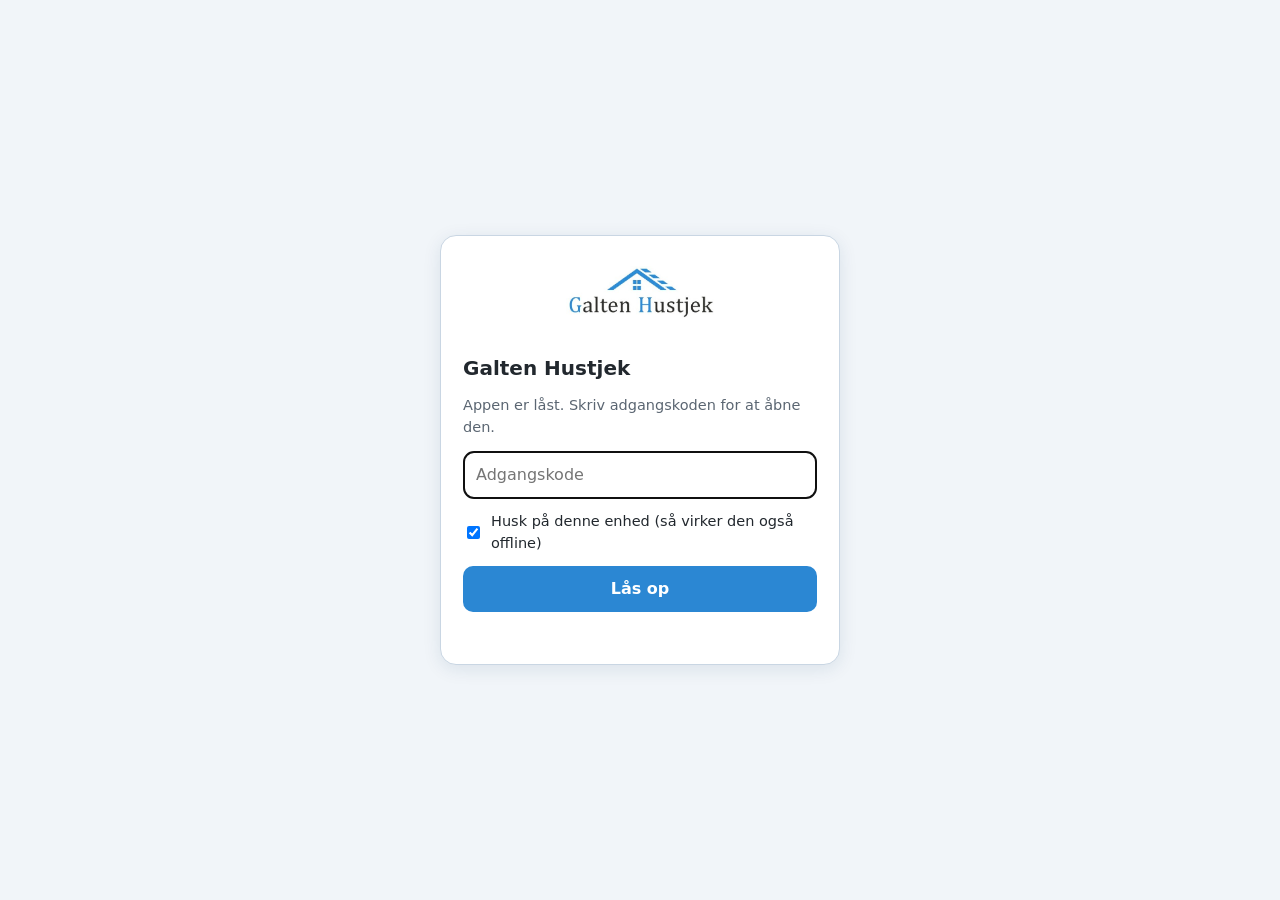
==== commit 3f435e22: "Tilstandsrapport: rød ring på skadefotos og visuel tilstandsrapport som valgfrit tillæg (PDF) Co-Aut" ====
--- a/index.html
+++ b/index.html
@@ -40,7 +40,7 @@
 <script>
 (function(){
   "use strict";
-  var ENC={"salt":"mxEg/ZRPu/pVFw0YwCmZuA==","iv":"Ys/7/wYPzbnSbyAs","ct":"8/6R0Gauyh1OKlBL/qBI0yGLd91bXGb0f+Wdka01g2t11uGCNUX0ySUTjqz8/6/h/jXrV9+vYdqOwZtBnvPuhR1gswj//deIejJm3CT+rCHA2hZ7dNLtSWwPe8Xn9eDApX3b6ThHV8ZbKLIVK1po/6oVVU6bn3dpXKNHWLTFILMvElKdlNuuGZpmcQWOfCXHxr3i+c81X1Y18C566hAeskJ4Z1gugRnXYXkw/doAy7qe1Dqj9Mw64J40WtVUrDXxgQ0CWRW7djtSsKnw0v/F4jRkuD0N6e436mZbvRSSQvmVX7F0TYMns+51ZsYHPaBTt3hJzNaDqoy1sPWPPUjUKM//19DEaaBbDWmbrcu2sm2PCHPNNesA9606h8DuQD3zFWClpHlc5JyH9hrjWko6A523zZRr7D5IimsVaYZhLm85B5RoYlsQQLlIqnHv36w/BRuz/M3GHUf7rLQO65fyPBIEqKJoQlXBrYnWsipESjqvKh//uVb4b+nc9kw+FqsLfuwNQGwgb36xkSp9xOXSltgZt1dwC8ywFe6ldtXMtDKasn/[base64]/qT42naqvdHeUHMhK+VQscBCCVRBHCR9hkNuURgpdi1Ul5BlbBz0GD+ZHaUGm0/EHqFa0wqzgsPSmNwzorqJ27R35FlKoZi5rIe4c9BS3VvUwZJyJkyDDqDDJXExJ/[base64]/Aa6SGaA/TCRLy1IU3TDv1MEmLUAVHojtSpTVQd/Gh+hsbSuJbQYOB9h82eCHExHRVvEFk6quRfa5LhCZgykR4ru6MqY9XGzjggxS+Be0SP1cgHg+A/[base64]/t/NF/XXw08JZyYPJimJ64aXqb2ovx+fTKOR+nZDc1TDuu1JCxnGZ867EY6EgfG4OsxJ+HWwnW0YCSsMfmuvV9U5bLoJNKl5lJlQj8h7x50vHNOeV0yqhSEKr3F7eEzjrhmKoDhvenM+txyjIgdnncfDCK4OTpWV5WKlA0DaAb0MalN/DlDcH77WT8YhpL39dvBtciv50poqaMiXBujNpJR2p6oERxwG++q1KvIdAewo51RBeJ6CJ5qYavxu0iESx4iZk9Rcd6yJI5ZQf8QAKBmRYxI7cusHWL9Ug+M/S5y3o9sfDO7WEbp7jodA+ARLn1UnA5OuYqjdkZV17Eq7PB3E6gGmXT+ecsZeH0z5mJDLfvNoZ6Pldw+y62QWBcPH3Rbk/v5x8Wx7iZXB7o3vnR7bu+MYoUPhQy+o1pyW7cgujTzuSNO244J7YyaWvWVmhGaWRXcHm2+ROua5/tH5M117C1IZTklzqVGqq3nxy3ffSBpHVK3ga03R8dbCjoTch8hXUets7bUakSDezu0XBpo++JpNlCPuaENZPD4pD7F5lcBSArsepuGzdhDCLAg0UzDJ0c/2qmSvhKfGXHOMD58d3fZcotbEQEDxUllQz8oXCd5FR8wC1kQjPf4h9H4OXDVFeDYXXkAjtSs1oX9XHNraWu8Dv4Q0o0YI7hbFslqNR7CbbwKZTpdF09vQxmuGtmJOComWzu6QZxgQIZNYzDvfIUq1gieitk71Z6C/R2BMiBfc6I3VBHkqD2RudJ6ok0dAhwc9Q+nGr/3FCncILVOYXXHDi2CQVneHZG+bDh9qw4dyXs6Qxxg4zTsdGZLk1ECuEdEs89Nlk34PhDwEUhtonnBW4XyBRGwEgJkSd2hE7Z/N7DmuPnoodtQRXyMA4kW6qERwf+499P0zzsYREUdtf4O3MV09iFMivrNeO/1BtQxeW5b+suW8vQgU5w/EUzB3TaOPcJ7eBDr8Lrr9HFzPUMVQvkU9ehBquRxMiSZvqE864L3ghfJuhPoINtufJC97w4Z3/Eu1ndEnAG7pKMS3FcPHbUR+C4mPspntQkQLCej9TZK2q3vBi6APjLXvPh7Be6D+Josoyjku9nP08gASj8uaGSgZY5bNOw5cvZ3YWvPtFFpoOf47G3Yci0xGY7fH7VI59tpWw5/2zPcEDRFANN7H7uh6h9SwkawdEfrcdqIQOQUhpe+gG5/BjmH2pDF7QJuQjD8tQbYWgp8u1Vq/9wKexHprTU54oKzENFNLq6eq+kJ+KpEf8BLEvmHTzojhvdftEQHyrLxzUrKvrLHgoPO7XG/MH6Az/ZjM5U35sKie7DQ6Ztn0h6HRzEgz+eESMcg2mNSGjRNkb/tN4NOzfRkKnyAW/6SQ3ER4oaCe81ykjxhJIMC6pXQciVhXtQamsEmHaVRkRQaZNXExWua3AFVXphgNfWTcZCjLAOF5LCXbnHsgnyoYda5e1w30otXryjJTvQfQ/+NnEuAC/6nTjGLMsCLjG+5+8v0A3v/[base64]/TBQyarw7Dq4j66nOcQ2UQICw6T+r5sfdV29tOSVOnUQzqkpuQ38xe7vV0X9UOAA+aHoALVHZdmKa6Do/xMflAEQTe0i5A3W+5S+3kYigvfxEAGqSB3uJP764E7gkUZfrOfKXbKEIq36gVsgjRXucEzMby721V8vrvKtw74f7zVkn6Oq42pOvHnf91tflSzSXea9cLURipUGWk5oMxvJw7/EDPSsi+N4zoM4YCAfXpifXw5W/vC++7YhckOIOw89i+yMgOPindvfbZtxAmBUeRU6HZKrrqR1J/g+o2aDBWE6Pqm5SZQE+RT1ZEEJrxL1tgRBt40M3GMv9KyVDKD2NanDE5PgmWE26OLO5DR9dx7PRiYeUtcv2x6XI+2JoUiqY6DnmG03ZoHUy8wU7INfDgT6CheHNXWvCoIcziSbOE8NYCCUp8YiMXsUgBWGYj9MZ4S6xEMTlRhrk+4el/qLFj5E+Lb+lMCwOGMuF8FF9Q+yYRO9iAXoxZSlOs0WRscBzrgYIseMTzsk+vvDPmh3g+g4mU5orHNtHMzqk/KtCt1eU/CPkyELjTH9jrD23XukOlYVDuxe3fNH4pt6pvgOuQoB9zBR5INVQrHAddaR665NeLJ8wSfafxv6aGPYs/MSuCIflkNvx6FDjAls/4Oi9rE3Kf46Sya2frHgJcsVoi25IfZuTNgQSxWhf3jDmghE4ChsFGskZvTNDxchO6QfTBKQQeVHgAW5laT06d4Eb8gqiNEz0oB/Vah6uqLQfLQo7XOzPdvqmS7QfBwn7gTRBBvLh07lfIiYXFivHaiIFpbCgWam7C9Bpq9rX79iqLAKYxAA1FGndFuC8Z+GD4TbEGnCvmrs67fHblvxC714I6NdN4p1gxJqjU7bC3JFE8AhSlFAQQ0kjHMsyqZl+EBadWsrbnHYEI7o/US2QJTnlH2tbwUjpy9fFggnhWIYutXk4AwStRVgTokb8Y2NUKi/AccMMwxiHQDulZ+6ivffdxSh+czjHdwX1GVU8nfNS0hKr9Taf0ZY8CdsA+S04oWD/a3o/RCcXVv0hIDy5iazTUpt65cIuMNAa9D1uHoyZtYMzix8f6bXS4/c1JIO2oAZBiPQEg2SMXaMsYKgWEMszuRwYLY09xhpPXNj8/lcNRxjRix3YqeanWJKWPA5ugHPsZdHnsUKC6N2f6eY93EpM/HPAq9abKEuQmanDrT2n+OD3lf1GRKRRPTV+SnD4g+3YI2lCRnhzcNyMh8vvylZrvA/fabG4Zn81/HC4HOFttxIRPj5v5ggeiSDkSD4ksrBxdx0EueJikf4QoVeDLbivAJeyAiuLsgvtbUmZ/0vrC8NEe1d1nNQweDwv75u22kuOjAEhURA/obJOpH+CBSR2CSljCVZv/726M+lBN6VLECOkox8HcmRzfblMytfkE+GN6wczxFyjwgEiJe7sJndAHzYoxpOLZ5RJPn50djjVEpbCecUDLouXbOkZkbPjw4fcmqFPl638l4stv3iJdeiqIOBGLZ3oYtl6QvkFCd/AvWvWsGnIJOqgaEFq88mpFMmStb4b+tGm5rFbbPKf7S/O9oXEUV7TxqhIRYIFaWPX+a4ISoDMrVS112kta/jjSy7wXFiZYRmrcm2JScykB1mQwJMwxuSGZqeY0q+B6WswHAOCw4vnejxZPMDEDIh/DS+/lIYGRIqKFxG5LLIDJkUv8gw43b0nllka1j7vI+faU+e5SmINDGiA0Zya2xRdGucmCBSY/zaCeWy0C5NQH65Ft2oOOC+MJxrElIwdiI5NiqciBIG971OWcRZIMhyFfCQW4kvd6Xm7efXs4V/[base64]/1Tk74TlCzNRKshG1/rXLXHU2LJuxzt+PNAr3YB8F6PxTtKfADU4Mf4IJALakqNpOzxDwfL2Y7Jy1aSal0PPrTDAI2SwRB5bN0EBwRDRoKb0b8anq7R13jrEzp65K5+pENr/1HC4LcCLko1F2fpBKSGg3P5Cvcf86XM1v48qK88u36dcIvKGSsAAL5Izjp7atNug0opLlrCK/F8wyLv3zWq1186nubaIJ0hWdCwPea4gwm+kHGDrYCtt9GZHt/Zu9KZ9n7Fc+HJfwKLe2zGK2pADtBmK9QAOFP/[base64]/Su/mCvQL8DsEW7WSHsIK485xu4v5YtgwhUG+l8NybEoEO0onXf4Hp2lz7BYapMUlmRtlUHjpqvZzEwc/2NW9e3jLXQdJL6Hds+1tAOU8cm2mB3fbuYH/vtEyVSzapC/nWnY5MLerRaSCdUeIv+OSCDWPi0XxXKkD/1mFD6HtZj4Kp6dsymHhukEeP0AljvqvLwRUVdMiDAUbjroGmK8V4isZTiOfO7l7xAkS6dYauOzV5MITBK5H1zxUbIyaxradKab3+AUqC16C7D414w51M9nMGf/oBA3bY3qkZT/l778TSoDJBHwoigZAsQs5AUNK523hxbeg2Uyz3JSbJr/GHNiN6BYfzX5BtJAhpBeFV+qsF4GmjN/[base64]/9CLCfyZDj4GGLUzNvOPl3mb1SAcFiPgJcAuhRFoL5HVINsnpqcf8e2ejnstHeVJhpFezE4Glll7QxY/PiyQNBIv9xzYj3TaaM8kBcT69CJh4t8ZnKlihJM99TQcY+QNaeuisyYOPhs12IDXRy3eNHqMZ8C68YMAsuKhpFictLs6//tBKrGg4TNrubIQY6gXM2X/AJNrQl9TOEScixZJcf6D0V7Im6ZYvHydhizrgNaiCBMhnRGALPNE4fBL/e3ko5jSUctCzDG4dupLxclcixwyAv3NcysR23qhIVFYP/Z1qT24OXaCcKlkbdSpCMDbBJbqskkRPsG3WxUTYsVxKd7SnBK61FR588t7ST+EcBv4QuTyOCEBerqatm4qq5h+wmnDYijMVDPiNgC2p3oIR9J/8wt9wsFruEftP7r7ZA6yPM9Y0J0EKP2vUTbmA9MPscsXZ8DiqrIQHur2IPf/efcwttfsZ9MDE5vf45oMy6X0jPDmmE3+x0aTzwiMg3eT4K1Ix2XRIBN8nFfMO5BaRxDlFYmDJEa63Bktu1cJ4jShs/QNkv8LfLzwWvS1o+3ElKe00ooDJFDz6+2nKgIrALs09RsaOa+17G5yS9a7g3dieI5t/b8v/gbtXj00vaW8q6mMWm5xmh2Eysvf59CX/WyynZow2Kclp4vrDsz1J5L3Dw3MiOoZKZc23wH6dAi+AhQnhDF4dY9DcYcxhJw6vijUFlwjyMmzO40CEPMZguN4w1byfVqB6z7iCXVA0TEXeO0OCCqOW/aFgDayqfz1EXNlIr2yPzDK1nmLInEZlwqzOoelJ1hxlEPwFZnWJP80J8XZy3FSnluyvXXBYy1aor/[base64]/op06obIOoglkgICFefH2929kv7QomUKZHbbadfJ+lXyhSvcNWTtaiOcenZri4gA5lfuHoTeY/lq4oRIcfizwnK1YwB5aJV1bPD1Y2BD2YdPC9+fY3q2pleObPmgnV7rhvDfKofx4ejQ6tBLa6Z1ZySJ/1g6WxBBuusrbxLoFkgSRo8IJnaqUEvn1nT1EZsi3ptZU86DuYvNiJXIOeYx+hhMdGqxZQbWsp6YQDbH9vcBwnk/Km4WH0MEJ71KxtP9kC/N6h5k1NYn02GcyQociMy6/yYAeNWFMNZUanHtqGxgR1e6WF1z1CNo4Z8vzIoOYwy/aFsZy8ANHtD2N6CNh2yoxd4A3A1PBpBI9vG4We40DtLDpYgT71dqhYvTKJb842MMJ+JI0QvTWx95m/Bo6eIM4SEQYf4blUEb7ZHnydFWfHRR2jmKaC/CWqGjFF0pdufHqHRRmm4QNZGrOBtsXckg2AjVV6VcK2im9HwpfFvL7HGif0h8JrTo/VfWAxke6SuHQGJS8NCuL1NdG9UDUXBAbuLsOUpWsVX/1uoLuY6MbU10d72iaRPMYZmaAGA0WezNyeXDKlUdxbyGQxdV2L5JGnLZ/ZjuZt15xcR7yv6OI2o1FndcmQVZU6dDRhXz58tYed5XFIukOU6IaFHgOhc1YdCpQZdbqi52dzz9hy/6xi+hSXCoL8FH1/xsJ7aVu/NH3HnFE/uO+6LWXV/4/FVXD0ksL3xWu772337QMd98sqjhNVuj6cE6ij32vgoW//tBu8ssuDWUhSrTdEXL/PNHLylmu+SjKIwkK13Bi1nJtTYysu4YiuG7hsd6SRCaPdoFPgp9PPBBU2FDSaEOUjUt6ABAV+T3kNLPbUSC3N61sMPP3UVypHRJMCDItCiAgt/[base64]/egSW+haDviaqUlpykj9Kp1KcsrDyq9gF8jj+LwHdJXKTyv7f9qsNBBN2IjcCLlz1hSQR8LZQ6y3Gktc9Q47LBeFql2u+3gRLrtmXsmrL+N/LMZkRrzL+KvDdlb8NCQKC8C5Bp9vi05mM6Zizdi61zBf5O55JXkLiTcdygZ42NF+3xTrjzD+NJS9ZRvo803PYnq/jrl+6gOsGd0QvLClbz1ugdB5LQtBqisGgk8oRT9+UF44dCplpCyeq8BfYZl6ZFTtIjeBViACZmizd8PiW6OdYGsnJ0Znj5d1JaoGH0f/[base64]/AxIH+10kRMM7Z/2DcfZ3+VPRWniT/zzJG65X05DDjFiq+Pr7s9Ctqe2nEW3OznYcRc9lQGl5d8y4PF8DnyuwECKp32fe0npztr+yjUKnlloqzaEnTvRwu2CNKkDUQbwh6wb2P4CyjmfF+vwCup0V/FsrxzdDXZ4rHAK+ifggooOcv/q5WF3AbqyRyCohF4cy7OjI3nB0MF89CuW9HDeAckHCsQDuEo9ICrbnaP2g+HBIeSId4SqPKvYj0PgWmk0imZjP9v0hYnA6QheJM/eRjmz+o0Q+KO5mUOZnYFw72fq4HYBDvT2NekdVcDqDfj05I3qRVH+Gs3nqHdFDgT/Qe9AqDO76MU53O+lDzELs4/oB/B3LZEqjOSysJREqm2W9n4p601XZ5KW6HpMlBkJm0k7yYKRp5JdQR8F/ny7qcboeMj5MWWbovm/9wpDLuAgvkmh9ab6CNaP5gtVCi7KIlJwxToaU8b7yBPTxghDxonnkRo/tWmC1lNC3eTAUnodfs7YOfyfJJIEio2RqaPWdQjswCzplw4nsDa0enHwy7m7D8ZmFE2iaIX9s1QD8BmsUZw4AJXDOvkuNm8DDc1/sEAzwLuSwsnzAnfMm2D/JZFU6oOLF0z9kb8zz19gx9RDdXhobuUEYG27Qd/wqvqg1K/db/vTVdJkvCr9CQ/I0RgpP2+EC9hK2ZpzFp+LJYodaR7HPNUy+eRC3JnnHZ/zqG2NrKG7FsnSJJFsMaNUjTqvH6ntbJuMFtTMf4WCimR/EcRecuNK1LRbI6lvjUwGhD6O9jIriKjWmPoA1SwNbDfq91Kbko7sGuhQpOBAji/nGk7louCW/zT3Nd+cK1KIHYtGcGL6O1e3ECMgd/BPU8ludP/KfGpl+7lnIyo1GqtjgQ3mk41xd2m9SVf+Fw2mS6Ry6WojtI/RA4K6aSRGsPS3gucuj16qC2VNCfwflsGCzpQ4V/QQ2mwbtPGaIBZ2Ui1OlRtelBF4DGEMb6ydimStUuSjyGjj9h+jJ1elxyTmo1rXNMEQrUabNJpdCzjtsRAdeKWOCrd2Z6Jae7/QBNfFxG8szLW/0HzMotTZPQb3LKsAPJYMHW+ROOtinLyAqc/Ue/siMSTZKSn9aXW5nKUh/TAbJbRC/gwBUqH3xT4FttvPpiS1OLz/6c2M6yBUGEn8iYq5lg/JHE1zcwVZb1M/0bpg3SackrCP7BycMVM6Hu21h1DW9J9pCm5yQJfCnPFZkKJ3zcNQBgfoVxLlPp4P11z3zExMPptCgiakn0xVBTi3Bb3z9eZLydFcQU8xkKUp+oLZ4/CtXH8noFI2uvMop+D/Stjs9W7PEUm1uBM8rgM+va5OIYh3oKQnXeH16JPNeiEU/Duy9Sb1qXO4WQVLQUbJmiNVj+3pwuc7i+oETpielNTU/Y8hk8Ze7VGly7QxiqjY4dJFg2aSxXCYrsVE5Zi3dp/4XlhgoRtRxyNqvRumNCdGPjmTiVQhf6dPiBei0V6An8TVMicaJyOcM06PogMYBj23uYM0PhwonMOHmtWsbzFaHr71SSRKMJ2zgVevKRtKBGsgp9iLOECKL19HhncGeSw4AVRyBuDLxaKzKIzfboKhKQrVmEmHnH/cRjqM0zFG19K4xLWdFYlBVYCfERKD8Q6/fGXX5ZUOQO6P0ah23Gr7cYQx5MWux75sCEtvL5IfyNL1CzuFD9Zj4I1OEBRkYQOo5lmeHhvA0zKk+twLgRQB/9nFCreCeMGqt19zDv8FvQKS88SaBBll9p24xQ0vkypSvBjWtxsf7tYM7OC7rFjRDVRtRXHGwwOFsvAfTc9vBuHbP8R6BrE8WFrHFFphp3klEb7zb5NhBsNP+E654Ny9LGXQyNe5UtMiEOFWEQyvYM0tg/Rc+7deQlP5JED2sVd1VKSJoSxWz4W2nZ3PT97bqSQv/n7d1v7P/thzGrvLTY0ST2S/f66Z0bD/+xmPvnUFGW1s3+r65DLhyPgN8qrw7h29ZEEHIGFyoyDcuhBQDN0f5/HmnA7BkAS0xM3Sz27SZoogc0mewgEAz3iteFaX5CYCR2POHHeqVh1k7x9z90UK5DWrUH/WQq18OVXKtIGRX4uqrpQbebw9sYWGoRThntUGlwPDqejqqGc6LwPJQPHwSzIkOIIt4J9VwAgx3/d043uQ8p1PxYRay5ZQVeJp1C3vWElN5WCTXv9+vB8WeymmxWrvOBQCJInX/mt1GJrG8BYGiNwJihwMCkL5gEa3tlWKnytkgb+0n4p4GkzC7UY1XtLn9nSFCo/TRNOVBb1NL/LgMJvWsRhCYcRZ4w/yCr52JT9KB8obrtyJH0HrQF+dCPnLOEGoY2vm+yxfUToFpuuGMKazPgBcuJteN/R1hKBvEVgcehHAXA0tu4dBfBtD584rxv1sVw0B7I2U2WMdHpZT3mm/8yfjEfjN/2zCdAZqBpLZvMl3GV6rdKpS5j8Qtwpa9GmAOFveKStXh7Bouvnex6FFqnENVN3P/2megVPuPL+zoE64P3qWkWdfSw/idCmCLMPQPckeuqWGmXu4c8weSdnU/ASk1/gx9OjKjlg26QlI27fVgWPRbC1pSJd9GHUjubSOxIm/nCT2CU9kYgup6GogFQO4NtjBD4IoQ/02EIUXNNJEf73cvb5DIYhrGVW3kBeuLoXRxmDMLvDEg/XgTCsWuwSOn6eLGRHLOVZPOmaQEUJ8fMvhhi1deSKFd6sVC4Uvk5XkLt7aBo6HWL+td5aDl2wnnkE3cvReuhMVFj7FjRtVkF1Dc8eqdyF6Y/kqo01u5X/ANJJC/MnkTTdP87SegyJt9jKRdU50rzN0czlRF51v4bJXAxVGLdzwtcA0DufIs9o+57InHxRrecTQ9wK23DjtNi0ZnKMX4eceq6Fn1AHQVaUAnZpoATQBpXH2C84ahb/PaonRDdkaohMRt4T9mR716upU+YKqr488VlYyOMO3yHkerjT4yZIuXYL0DNdQbJ496plHlYL+kjkobhiVbc/PCymf51Z+qhWiV1ENHeymAsb9W08VGkQuOloG56PgSuoV685LslB6mmkmtb0vGBeEYvS3nMyS7ZtdUwvzKvg+vgPlkQioB9Rc6xGaj4YWm2O6Cn6suc/c5HhXgN4Um6gSmGawLfrH7UyuQDXqf4aKL6DtyhZ5EZmpjRhJyen4UHSA0sCk3nZ5w+XArcqp5PU3tN4Fh0/nDtUUYPGIWdxC5pFq5snP+711fzNkaWawk+QJ+Z8/ghnwKba+VTzipPmrxybI1/zQoX4Vq+aFxNqJU3EkGiVH27S5FnLjbJLHnFMkIw1hBw9Nuz6p+nqnihJc3iBvyi9im4lh+5EGgp1TDXSbSEkxSEw4byUNoKOl8pvVCeKAR3y7QNV9r2OvqQ4byPpzpfsZwzR0KIiZLiJDlkw7w2CAfZiz8DI6cDwHd8QVgJMLD//[base64]/tRaPzj4ZUdK4PAlj7G4M55vcOHm2kB9NOuWKKXH7dE33LDCd/Ttsf4/V7yUvtT4OSOODBr55zQoHfMYlQ1Nq8vWpAWTtJxgJYyJayLBkR1z2FkRdA4IUa812cQu7p+sBkFWoJkJrjH4rAKFu8RDhqhkSdSN45ZXueSbVmH/P0YQLV8vUx3P7ilnArpAiTivuZzz37wSDT/[base64]/O30fyMLAeAi+ycgSrhvkGQvyMsXgo+mNFbbKG8nTs2DZYfVc2rS8k9gX1Kn/u/XTRMEYVgP50kns8Udysme3wmji72/9mUjOQGpBdkXCjXHQvskh+2zs2Ov+ODDvZfR3Qi+4OfxL4C4o/EUYAHGDmnYq7+bM6TadmF5Y+6Gww04LVG3zDruWUlopMNJ359IpVy0sPjVG02O06pRuK/8zhWyUUTSHkIQOMa9Sdq26AzgVaegA7ygk8TOCB8CifEBpJ50bEDNmHHWzo1GTiAoBeOBLIc/E+XvQZ2itjZCcp/2i04AoJoxXKIPEPGDBHu5CiMwjVvmo8BYf/Q4myl5+BJuN0sLd2DbRX85t3nPNgStqH9oLINmbrYhEMEMORAPkitmDayR5boLO5GD3mLLBoKlYHXKXhl5KM6ogdjxNfTntqRVYDSWNqg6UmHAjW1bWPoOAiyO9wtGLZfmjZgJTQl+esZji7Ecm1fZ1lvxXSrSno/OhPbWKxx0ZipaquLsilZXGd1cu/sZxeV4ype5/42GibXt9+syedC3wlzKAm8DOdC+AR1Yyi/06vB/s6E/9Xtol/Exkn5XQPTMAPifPfGMg4YOhVyxkvXCvf7eKzkTVVKTnUnFsJVFqqesTIuOzB5yliuqTM4CXFQ23PuV5+Gv4MTgZI0jJg+44LAdsp1FTD9ChwDt7kcPNFcchwL9wLl88M3GFrUKOMM7FZWgfKwUOT9AQy95CqWDvmDC/[base64]/SwMDmzpYLppH2xhyHdAEaNq5gtFHiOyqxhW8KrroP9eYPhicF61J2ZAedBxcEWePTlgo8mrCv93SkchWF99epFQ7/Qrx9WomntIjXEM13gDSkjHkeZMg8HKFW0nYiwqRrpcA1mvIQDIjOMNcLKkCCrNQG2d1s7dcGtR6PHWvcZFD+NdlK95vkSNbOKKQHOycm0PmyJTsfzYQryQMR1ykJbtOa9DtgrNzOqp3nE/K/4SOlAfl8Ud1QOJh/I0BUylWRHpeXXb7w7C0I4GXyv64MYirzKh9ElfNqTYn/ldtFzTqfehxf8EqiXSjHquIUsMbd4vHExxoK2S4YAJxLMw85CsySabXkjvRn2uSYthCdvIsM2/[base64]/Zk/x0fZGYAUiXlojPFDNUL42VsGkxXQ4r8hUTdmacXyAZXVqMG2XIXHYucCNC4Gu1ZMiSJjm7ykK8iER7t+dIhUu5KEjI7gYW1oD62201TPE+wONnizMZZuBiWQKlgb7BMo7Pm0/5AOGnp6HcMgTsLYMc6WOodFEdobpjsBcduqE9vH20xA3vzKHv/[base64]/7aQ7wh/YdB4sqjffb6dBKtPrHTGDQb93432kr4dWLc1V2r2uGYW2KNggO8SB3vyBvvu3t9ybvX7SX9vfzuUZJSVeeeDuRQN2Gt5S6BWkSMn/cZTR9bsK9ptYVmlEFsmJsKoUuo113XAr81ztQeTawciuU4sjZ5q0KmHgqkeYRa27Atu88+As3jjjt2QitBd+74P8kg82LZn2JgThr7RmqXyUxbKR6CXxyDcyTG/jZRt5UuVHwhc/qewK7KgrVdvvu+NIVkn63vC3mruPbr7FQWLqNUvt9rNa1jYDN92SapE0Lb1lh5V6EwlrIHVbuqwkyhnzLLG1/[base64]/GU1JYGepl8G2bUeVERfdEFkr5B0NJTN/aTfvLTwwaxrFjDYq0n3J/8uasfYxwshcY8nSW3cCFH0CFYt3T691NN9vlKgIac3TCOODwfRKxzh7S8Nwrklw2Pw+hyO7Vx+EI1IRaZ/FgIkOWivqCM9iOoY/zWBF82eRuNf8Y/[base64]/7kkdkzPeSmhVQshyh6QPwsr94ydePt7VXAEBovEeUjFSFEFH9I4GHEj4WMpIliNngVySAoUwdjsf1aftiIaQVhJGprnhTBRs4DHPNuQsrwsC7k7wQsnEDnOXbDAz9njMmHGdSFM8EyFGUtEG3tKHqgatF3OL6f+DYX5TQ5jJKgHzGN4v2GNW0M9W/nIA0W2/nicCMP8v9cE2ApkPZp3+F19u4c7QKqZDRtykEPh3imVXJdPlzhxOLMczDlP/4CP9r/Jq6a2jdigMgsU9jFiD1mIHX/vtqKyTq7t2YUk3/C7jyxj+njuFf6YvvTlCJBs6VA3T+5+n1aKpwxc93Po3kvANOH6a27/[base64]/ctXD10fgT0nV9EBazjr67XPtk2vNqaEBcLnErWbD72Dtzs52vpej/RDm1zwDYNVZpnDopRYqZa/s6+to2EiVhnZ1aLBYWGYpkFHGD0KRc30cYbRbhC44IwXLn7GslgFtrfZPz9LQ3x5Ha4dZURNBWXvcuanGpUjqzWda6nT6S7Xm/Mlp3gcyMaJA1srKoETVuDlQCef4cPWRbVSBs0fsThrMnXTE3R1nYLIaH5dJi+q7KhIGCGe2An4lEVknIwYqhRL7nPlB1VYvgkEiETOFWco9Gyj0GVImh6BNhCFZTOxqvDDDYBS9Af+Vw0wyJABVUhBblZnqDepZPawKB6JCKjOHLWYCu9ULsc8VlV/nXPAcZfQJDd2E110r5luoRN0sS0UJAXQmOPEYJaSfisdPb+YU+5RS/thJYGzES5fKOF7jH6tD066cYsWZITKKPMXz9O4v2XZMLBXt+EsuDYeK9hhhmy6gfBIPgDJ6s/[base64]/UwOheX7cWlKzk7PWtaMx7sMK7L/UxHvNIHNClTIIQzh01ge4u9F1/e8t/kaBKzsUwGw4yphb9UGF8D/C+gurm2HSxKXKI6Voy2UG1R16hUqb9piQASIZi1lr2+WAyg6MVRDSss8DesnHmOm7uc56EVHuntrTitIvPhfiEN4CLJcxnJ0LhoKKsmswYxFYqBceoYZexNyqZPLaWr9+7Y3dcpiF2EcNadkOJa1bIZz3qjmLkfa5K73Al0EGgVXnZlpCyQmAMX/cQC08ulcR02vGR/Y4xk9ucdEGmG+vNYJw3+Y6QHVtbFRhTpckCJbLnnZ9GTC7EvGmPkrlcN5mP7zMsDdWSddg8zwsopRXKbE0M35y4I4z23HpzxgiMXvBgBRAK2D6eiLmPLwDfFjZYNV3JCsDLxHrWeceyKYfYzRQ9onZwQXvoG7MHl/OWS51dPMpoSv++5pKb5q5fr+bDjrAsZVP4yA/22aacTLnjK8FdU2OwiD0Lc8YPNWmfKLkE8p/1fu3mTvVLBww70Pt2DOAthlvTrX9cASPK7Pdri9NRfPKz554qz5NyI59sLE8IhI9vXPH8hokKLKEGNONMU3z9fQ/CebvTWA0llyyFsrKRDb0Geoh3yLSobkldBxT60lrTe59KfiwMTez6Daal96eAUDWuCRpqGgdOgJkqLi+OFyS36ht96IT+7GVgDItTi/yUxM3Mte71m/3iJNw3xpeqOpo3i4W1DlkO4+vVVxN5tXi+KDPfB7k0iTl9kTclWaA6i53RKUrk6e9+Iz2bm7bhCAl0TC7frSqufsG1HANnh9krzTLQ42uCF/[base64]/JsRJN6CFLa+uZwh3HDWufgIhC6E8rXfysWoXYQtEPYVAW52kgQ4c+ZnqmKRW/YvXGiZ9If4HI0rk/+iPAFoND+qD2xjrnTGkOh7MtTZ9qDBTJv2u5chwH1XDAtmJLcmmUeDrfCn9jD8dywkOMYmTRflVdD5jH5T7Rct01pZHuIkYYj/t9Bp5z4x+L50lInP19W+dqdmD+556pRqpYETHKfqf7HkNiCo550i7GSkliKA0KUrVSMG+JFVIoRCccPFDpMwagS8IPVwkeirOVDBahKA19WDehzrUhRrziCi2l0J3gtpCYIDRsb+bAYZv3tfiUpDRVSdSm8jr2uJj/7IIz9YziTygCN/rjnunwlgqPrP7rO9HrjoWwSCvFy/vpaGWpFI3J2S+nKCoExhBU1nUglN7nUdSFMD9vvnh+/AefRo6I33Y3aCWWUsRM2iCSueSKg4eTpR02NSiZgJ/pOOlMgBgA7/WqVnOB5klDoVo0GyueZbHOGZUNc7PcZIqGWU2Y8ykf1qyKQVeysh+XMyxLl1drIhmrrY+ibE+WMdPZYCID18LxOroj9rqBR8XHkUUu6O5+xf4z9yDLRFvemVCUUdDQzNbJwLXVLjV9YP8QDXKU+xIaLFvDe8dKvR3AeM9thKoDpfZKMsLpITs9mC/Zqjf088/etb4BtObaWcMhPfkzHJjP3MeqWiVe80k0U4BkUXlz7nHkmUmslsoQQ21SSK4WfyiBI1WPzV0R+SYIvFE+Q8nXj0+t8Jo3SBdSE0vWTMYlPeddF3M/H/UwgUf1hiY23P43clTdMpAkzKZXKzsNPrfLw5tkLni1WnFzzJ2nLn7sctaDY6+rTkxeW58arpBI3rfOuJBCuNAGVmUy1exI4o7ZXV0F1lOiGcgC/IrKHPXcE7JNqM6269w6I/84FLin73ApN1zXDaCVYBsIZ3GTJdMKQDd5aIN4Yc5I3zi9ZAV1ht5zLbNiBMamS57dfB+OiyFSUohKMhn0QdWgikftZ24xYN+qZHh7COknrKMqIz7ww/Yz4Yy1qi/[base64]/cEqy/sRuo66o2YXl7CoWt2O6HNN5OKrHvzE6zaxuggCDPPIRESZq6rYe6ZN0zEF6jlCBoCtUKa3F/YD0zM0cIaLDSBV08or5DjBHx0f0h42RpIOmy0JGt0EfbNZU8cl/glf6diJBUdrsY21aWdGMPGixlozXXqtxEr4WeE/1WkHDm3iK90fgDlrT5gyx6d0pnjnhbRruN8W/kh6Hokd4+A+kFw5RpYAaNK4OaVMQgCbTGJdHfHGTpTuJBJiS4FLAwIkemGJ/JK+9W6HUSmB1UVIIDtIkc1IJMCOPOZkaMAx4LKLKPJjIetQcgvtoRDpczxhc2BDg0GWviu11khs41YWjuy1bHhe7fyZKAq1AjeQsEnE3BoCuWTCyGUaxRdaOYsAsZC5GL9Q7tlEKmi/r5umvnvh9WCuZ3QuaQwErDavxeCzY+WruP+62Tk/i2YBfgrUP8I4OOxoFhp7kpy6tbbtu+TJWuTM0JMGRXz+4MPZ7PJaQF/fO7ZXcBATYr4XwhACStCGWsybGphYkNWtdVA14knGV3IXFJC3g2fdrZBhDBUgWvR2G0iSt/qfY5l87r2TwGZMBqFiyfzYwDVGhC7knoZYd9un+5aSZTvWgzUCWAKSjVCDbx2I9a73TW2mHSdR3m6/HfO7LONBu8A2ojtdm2nZcosONfCsQuQXRQrzk8kiWwxUbyofdJFKS4wjO1MTOjsLmHNAaNscYzqsB07A9QuFMFUD9OlRjB39jC7qY+O2RbPPvJNtUGjUfVb2vrOrLRRL/zDY/VVUfRQTRkO3qoYYbAmOEalIOm2Q3pE0hKi53nFT/XOawJqjDc1sOT7T+4EBGqz7Hzg1aZBu6xpBqmj4POKCmmdoPDwRr737deOwq1GMRnxNkhnvEgFaS8U9dCTB94GTYoObaGAAaDw4xZThMjyFWewAFBreHzdXl16XnjJvia7WKV/X/bAMUkr+Er2YCmGAfI0TE7BtokkMEpc3QSWm8wYWrLYoZf9P2YA417hCRPYuIeD2cybesr7bdarGXmlsj5UwJA6TP68x6dNAp1bwdLlBlaTnPmK9ptjD8SbhCehcUQ2dW2Xl0O+xSMZi7UkjNcYTBRHMqJ3tAIK7PRCoXUV40iMyCpxviAUfW13/P1tcOUNGjsM+xf8rqJPzguof3pZBNhhvl8gpPKtXVdY6GGshb/[base64]/8Rc8ignefqepVKJzQPTbRo/TlpOw3T3fBqeQy/[base64]/k0/amnwdxf4dj+DmnRdQcSBR1nf/BnyVPG1EqSrw0gXWcFFtAdHPOQFV3ca7/TxgJGQ+roVmAeNb+kIi7Qay+UBMv95SvpGlnAySmDWnHe3baCZRoeLH4LB/o7QxKAZoXHQ7llue0eZjiNqo4J8BJ2fmc7nhj75k3FlUagodsezo3F8mfjXCp7dNX/u9GewrqFkbacI3mORiO/5nt7Yfiv0a2QbI1ZMg+9y3Nxkm+Rrt/dSTkp85q0UrlitQLa2GZDtl6AoahGudtyoIM8uihgJqoBYgxw9UzM1vWHWzx32aeJ+YM8WtlNWAMOFfJycY5lYWg/fMC36xt3FWFmS+u99txCYQlAERN1EB0wMij3K6G4Kuax7ZAcnH3C4DazWFCVgiAyk2YBDG1FyzGxJNyjx+EG49o5D0CzaJuVPUfuLRR8EaCV376Rnoi0oBnYyEmJNhh0VV8sl+48AbSTXIH/o9Q2g+vLmKesMSstKhUUdImn4fQahhJQ6540BMVYWchER9jbJnaAzrhxJsCaJWwaZhIXB9byAU7Q2arLeWGjcwXYMWolGoJVyK/5Lj0hzjhPFiiAOYnGVf6WHc9s1aMt6KPSxmbPRYWfT2AuywnXyzVwbWWWjR6lK1+ho0rGVnUuq3Umbe9ySIyfOxV8aqMHG2sDfpHOS3zjdu5jEJAbZsv9E/FoFBJ5iC4mSyMpz4RsSLy09wraCmzf7bG7WAb6n+p3V9Lu/3X14QY2Bc8aIbJO65Bn5T+IUdgPHRUAz3tkvKyIkx783l1pflYb98cwS1eESgy3wzWiTLXmVWJDFf+5V02JPJY9cLxpTBIMnz82mJd34rivuBJJd4dKPHyiM/XPv+4mkxrqMOQeYwKQOTzNEycl8fhV2aE1Jz//OMLtclATGGw37hzWxwEsCvI7wk0P0hTMB9TohVxkHXQnC/M0RNyBC1hnBwZ/OxrpcgraLW3RXbxcD7L9Hrp0zv2JSPZlG5uhXSXNahX824kHEXvNHubdNAK7miy6GHmYMOnzwT0G0OXTeUU1R+pUDZgj8LokbK6HelvMAAjgHjbhTRa3AXqrbqcm97WMorLIq392H/m6MebYhiqnykXyt96BEV5eYEUyneXsbgR2B7TVXHBMO/TxlOaWw++PnZJDvysgJuPNi5NdcuCkipLqAPNsGNFSsfKdMHWG/baI2r64Ygwai7agW5oMT+ttVOPlqUVDHNwKPYNmME/xOzopj0v71AQYUrVyibpf5KWSQaKf/NvuzJtzamCIMam4J0eBw8b5fyKypPHn27Vt7BNUk+mVP8Op624fmaDIM8okUBDiNofn2/Zflu9LH9u2MBiWmwbTdrMgRgmFnu8/[base64]/8uBjX9KwMTLuWBYDDPPtMqqTYIujgJOYwoGnY/Y6xZx0emE+PYMAmO+NnSdVlsPNjhbR7D+zUJ95ErgYuMmVi08NOToFXTMhl72+jWsgmJ+yngecUAn9d1tSzyNhhpDZJQivYk0lWa8gpLF5EhJ4Ky/9MMQZR81p2VP+9SCj2H2/5mRYmr6erQDliNo2xG1u4/+h3DQckGTO9r7F/e5n5MtFyd1pDtAXtW7E7IEtLs4GXIyKB+8yeqDbQMBjTjbNqmKAc2KF0JUIYpaKWYP18kDUrxzljO7tfXc3T8hv/xQMTAzsPmfyEhV+Jd7iBA/xHllKVfD97f7v4lxP4BNqgQB/qgdf2mjSautH5lrV6kI8x7CCQ95DQwE7nL5Eeq7gB7ulLUHZ57L6svcoQPMXQyKmGOxrEoVgR6eLp6EbKjj6NmKP5FiR5ADPHzwI+To2ntnrfQuP936P2cQQYXvxWPYM+7yGgdlqZDYDR9LTw/mp/o9B+VK3aofPP50lvifOZRwwizZTrL+n70SB99nWFYhQgTPZWoKj3FhKwrFLPP1kicQYve9SyUPU5rZIy3aO8z+xxsyAUQjkofgVVOYzt5rSpuVEvIUlXCu+ZXCB/K6m2fsaIFIwkkXe6LolESUc7jvomn4iNSEsElFOSJpgAC9j9mKxkMy+ZG3niZI/fWy6P05rtKdRKGbOOb0dA96kjA6VmzCi9nG+iWeAC7MdxX0asAEYtRjTbJBjIr3bdB1fAi8k/iXZuyyqc1K4DhRJSdlA7kzo6YdfmN2TV9hJxHOD2Kiz6iSGX0pf+fTSEw1wmO8JUBPH0NHUODka7i5aYxpABUKDea9BNBkzkVqLHYC8MiScqUEchntHVEnVz6Dw9XEX2nVxry/UT+UmSi6Y2pT39Y+Ih7aIzh0mNYf6dxGobqU59rmd0YzOaMGIVu9XRcyIBO3A7F2OwgJNw64LuZ5Epxt7WAqJkYXw2WmN+X8XNHOKYXO5zSSCUylRXAQuc1KJq3XNuD0Wop1iTCzN5sogO6mUJV+zamDdXx4FCUT36pSVuYcSCExRieswz/lG7aRbSVmNdVwkxeWhQ+Laq4ilc+DH9WWAmbl2Ppx9E+p0ztEGSqB1jgAdCLWEmfnDrhPUeMUyoVm4FgwDdMzg9QGS0tJju/vMoXqJMrXkbMus+xsB4aNAfpLiHbTE8gWcjRfqbOnyLe0tmJhPvpFdQkGbN6D8zXm5l6MijnxzLwEYork8tv6OnoQ8t0DKJjm+X3hnnV/reR53RkpGhLi+OP5jQiISvHXey3A9dIF9U1rFxCxFygjzHODrxkg/qNdAxBEGYWwYvhg/1Q85SVG0VrI4jqQLQVYtKq3tb/W6wnt5gmYYJZ/GJ8RH0jVDp1vMpzb7oQUI8qCN8akuQFT5haJRa99NJS5OK0G1oeYFUNLI9Itm+Wx/ZautLsNkOf09i9WV99c3YhueVK/rFckIlIp/0vx7Y8onM9AAWt3cFlK8grDRnU88CpcKmz7jXOTetK/[base64]/8QefB2L2s2DpbkO2m7qeAj1AnYZdOM27yQpVLpERDVL1t/C54ofUNeFJzXqpSCqyylonfX2xu8zuarDt/KMkgW3WhPoEXE7XXff4La0avxhB0BXLIWUPo5EIE7PUrBbMssDOQE5pqshN8rCmUFiRZQ0lM8DIbZTjz3YoIilFb33AqxW7PWP6QRT2xuWGZkK30B2cJwnDYogydFjqC2UfsT5MZrK0Pliduqpu6kQUn289FJ7N984SvFL/I+t04KwUFJnRFFNPFE/PzjqxoqTHmFLDta/BsJ2oiuXbNjFtWJons3iCflCVmXCav2ZeNxiQIaA/CP5eOTLkY6E07tY0Gl399TlsyfFb6Ej3kKVHZdo5XNgxmA36f8e4D/q5xLbE2PttRd240nsEJ6WvpTLi6mloBeO3W7LHbuj1XTJDUZyspbAOGh0gv3H6BbnKpfxTH+cGVs1PyagWUpt4r6h+7MEZxosbgkwN0RrfOCyKXxCPqZVJTF5p+rPN8SP2mp/RSEM6LT0DmxEt49f4boVbv6SL3LkGdBQFwvuKIZrpsVsNpSmobRFQtOuV6aWe0LTlg8gVKbyRabva+AEtpx9pUwn8PtvsVeHFtl/9BiG2CD6deEd7nCVk4bTJsayVRk0yoQfRZM3r13IXvskr/Trs9fOrMwifMu/tsv9NDNhs5VUiErFB/mxkNXFRstr+P8/Qt9m4tMnyAtjqqsRLPmGWXHjRbvyCR7Su0v9fryst6mAq4GFHoNiJvsOdeEvDlOpFeM4wrWRHz7cJwyMMf/AuWXUPKHM0xzAB0uIpZ87XQiBaTfGO3urie353J/FL41ICdGUrEHfJhJzX8rQRYWoTZS+WJaqf2OJrv40HwNUgeJ3oKCzipWoIp7V0sVpBYcY5MCxyEiNSGfDfCJtF0wyZ4iwoHAFUGx0Qcux6AjIT9GlyOYhLtutZkFu5I6Y0rRDe+1GFYuIaZwHtloWp4AQtnnJmIloTPE/nmEhEg+AjxpLVGtMZ5EUmQmdwbXLC1o6d2Bfy8CJA5EykCWrAoVQgkv2p+xo+LCYvSRGKan064QN9ki6mNYJsAzfG2BpalU4Njnmk/i20Ir0n7/KHUxMGZSUuJ1elEr/LVUqceEsbTZQWbMfmhRevzvaKLLeDNcx117dc1CGjgf+oBnn1NOvAZKKeNYpHLZHf+9BWVO4Mxbg70O8tkqLWh8yFqYxDpVjRi7j/1iUeEIZksRccOLfKW19xvYIeFbjiN093AtVPzDgMLcm3E2C1akS5LW/Gjd6pIxaMGwAanUQoko4PIZfYNJdN1c9adrdXYvVGvxAgdKB3Ojq4zz2BH1snDzMykgx0akSKkVynLo1XmjiyX5ZQKbtx6ySktdnka1foB4gSLqO6YZFzG1S+bVcz8u/KIsXPwtDV+tgTnahfxvjq/Vap0pj6vZ7vSl8PC2uSvVmEmqKVYVfOkmY2saI64lgFOM5ulO5vBk7+8ZptS0hs4IHBmMn7g5oRQpKPQYK+mm3KuyPpM3rQBKfOzWEu/qn8reSYAXXd5PETjGLnmt8IuubWpDjWDnWSc76Ofd9BIYBB1J/yhfqYQ7B6CyKD+tKURwNO51dSgat84jkHdwPkDGMcjmyPsQLyVrojlTEsBCONJtnp7DDsp1recZR1gbA/X1C1pbV7pORVtuBHaXVRGY7neRbAPQLLLNN0nC82yf3M2a5gmEiZ+IEtygnbhzgCGJn7/IOktyYsIZgT5+qHnB5RYAeXwQM9p8DRN2Gc2cSBRrctg3O+dai4aG9MrgWhb797BMTREBxjmfKwPQjPiExIB63q3K1c+x7Do0dYZK6tFfQary3/axHyGKMiHMCeEHVnJ/zXUuoA0hQvWfpI2udqwZEfcqwkSE/X9roCF7fBJ3VP1o3sgYDCpLeQ52RawXbiNhsjq1qCJ3bhyZLXM3SaepK1OCK75KYndfe79W5v79DlN0r/atf9hHe7wwmKTpu4hawMyQsJ7Ywni/[base64]/[base64]/Y7qwWXlduVGWX+oCF2l+GppxF0AX3v6qf+3qjOOPbz1hfE5/3htRn7A9ywAXa2rBDTJDiVepLKnejyNmrc3qnLTKC7CddwojEddMxky/axmSZaePuCZvyNEYx8Kd/R+M2EjcDwcQcfKDep5aJg+YTSMX5VpSPtllrQJyjB/o/3YzdJE29qiAz/Qrbq8SFl47TazwdKaAks5fCb191+w+6FdQJ0VaggbC6t6Sye6ZTYvQlPFdsYL3zYGOxqOlvvravU1X6eznjAxfhGG84j5fjE90L9BaB/7iAfVRqKEYBt6HmpKUqRsK3HYldxSMfZTCDIrdpsmpLdLT3+CNHIyRtrvNPRgUIeonilp0uBiAlK0YJXrfr8T1FPfUURrQxp/37rZxulLTAWXy78QNz8wa1hoAb8UeX5SZzn72iII+TIciHQsXX1sZ5skzsKOKd2i10IYNTG5jL0KWqKQa9hbdLTchiLS3LH0mjYYo40zNVtEkypzxIkVkyuq6lsGRLF/aWxGtGbAuwr0BT/bEJ0BqHC2fTC4MAQiQAsm8ldFvp2UK3nFiS5n9RHOSqkY3dmIS0j+bxI6zC0kjJn40VJwKisCnAz+N9rl+JAzmIhAYAFDgyp+tblvpo1472IE40pQUHQW5vNvSRbnzncoNSLXx0ADTUCnKMZ9BMDYU8MCEPRfJFm4dYimD88Z8+ZQ1AEkP/BwPr8DrcizHNScn1d8EHrGGEKytHDddT7I5rrSONncUM4OUCLxG8pA0pTH/[base64]/YFStNSGFsCHg4bxVidCNCIBYtEABmow+6ySl+itKRjfLRbUQSI+gigXbWstFLPADt/NfLM5t0yOqXat6j7TNVz97SKJSemB9HnbDqW6GcyYcYEWM2wDWJsmNbBS6jnC0yJyxYKzA5TtwQOmw2Zjx54XjBkN1x0vUQN48cfyrhdb+cZWtzhfiUXqscjJ0Y9XDpePOsebKaWPhYU7C+NzPNGgVtc5PMsno187YVHsJg5UOBvTW2aY/0gOYag48mZDuJ0lvJgox1Zwf9EWl27cRVW6MQy7SwQdRvVg6D1nSWE3VF5koUNK+wMthfJeh+Bd5kDZpH/6DeoR70h+5lKdYMAemzmChP9n6X3z/fRVYIrpnjUOAj1vLAJx7dMsdRreeXBftcC4cPgYr8+eGuGYJ1SBZZqMAG8E+O29fNN+JTc645yTK4mio617USz19gQVrVxMjy9BMjiY79JMpd22hUUt08yoyKAKS+jvLyocln4q6eWF0O40InXWoM2w5aAqkZR58JNGzWH/WrcG7r1FWvq+Gw1rXv6ORTXKtr7hLgeGO2chSxSbkjHY8ULTEykWYq8Ude+KSAyI0trTtZjAmJ6YvuVOe5wgyhHHiN+7Xl6VEOHUxzsbYOmY68L42reXkXTzhMFKTltAnsjWcyV/orPWw4MzGk1WuNDVDt310X6P3u3AM2RcRpABtJKmQPKVZxXR1C6OqFuuN/b32HC4VtrPcpS6uSe6s39nXZShlIOwgaawIlGShKjWFH86/ItuQwhbUKWsJc3u6I6PMBsEQCiKmXUDNzZ1nR/GIZj2lZGYjgJ0QfA05E6gjR9c1/5XQQT48I0NFA8FqpmO9vYtu4wgT6uapCwvzQvWr4BnfQDtbWEDV8G3hgwooavjR26IwWDfO/ojx+piFAqBE82omw01gTKq2ogu0zFca6rFslQLUHT7HYYagGuDvhMuAwZZEnrA5FJlGjbF+HkXYCBX3R5Foj0a/XDDSkG/MDpBbjxBfQVXw+dIftotBeSh4qWjU85q2bY+ZM0X8ZgOBl7e77rOBgzMetg+ib83juXZ2GOtycW9342BjlLhLB4pjhldaIpfUmmEuAlZLifusV0juottShOOrcmaXrvzPxDdu1Gt1VBPL0+00FQXj1rO1npcnS/qKSXc/Zit9nGzooZBrE5zizEOaq6OXqqO5gtJSZkpIWtSMvt+dXhs8O42tw7UfKxAy6P6xTbksM0mu/GZ5ktcXFMdv0JCH0EvjTSy05eXjvjhtymeLvwgLFo8bS7Uvl5Yd7oAYTTLsh1yKfWLXPTq5sPDcHPp7EN98SYdmo4NiFD7hyI0gPCHRT/[base64]/MARN2gTp/hH/6jL8CrouF28k68dig1v8i0SeFZoKJe6OFxiejJRxtgLnBb/lqSJCysAvH8QaIIHCh2rD+XDnBlOXxngAFQ25RswQptETZhZXvBOSNsIa+v/xvT0romTD72y31gw1WJ239nORmBQxOEp7UgVetn3wxRccNYkUKA6HByj7c/fWpX7V2t5c4cZa2WmXU+p5MLaFlKYxaVwupMNzRZEyx9q/rtOM/Cb3ejTPc1fDrt9jdyWtyo2JVMJpktQGKnagxlWV+M99q303KGVUEXgKqtTLI8osL4RKfEbvbV7TXG7NOceZ1AvuzfnU7Y0QIwHh4fs1MhCi5eE8WVqRnFQC+qkNAhtymK1rTEEimgT3EDLZrlIusSS86KsPungevZD55j7Ho2134DsHIL72tn6IuEph/4lHELOey307jnEsb4KwH0scKs/VG94r6ngjBc2hFS+OYkp/7FOGpY3W2AZ2ax/nUX5UTSxd+9JwyyWdeDwldbOU0kltNsa+JJib0nDamw7yojSTqoYDl/GcZGA+YRwlFWglk1YCSIZAm/El17sSyo00hb0eoraW27pv7WUrLyC5GGqnijzvT2Zx7XLDIyM+qDHLJEc8NsaE4zYiSIcqD9K0HXRUAJzwhbvTEUi+qcS4KA6te119sOXTEge0IQJ2MOsH/k9cm+3SWeLHrs838HzS5quDdpf4ljLL6yK/Ujzqzt8JrsBBspuR9/uqYLkgWSN/wsmSdSlFZ7kisZmgmTroimj1Nj+WWQx2tnC/mZ8HaQq+9GeGT1ItH9q1DWZSxFuxsaV48WkwnZ8cKLYjUBHni+IzntZg2ROncjr98vAMD2xrnPfyv47BBKEVvomiov4Ikmo9X1bkAsQn2oG01/rCzEXRCt3KwrFpJRoQM6yb87wrBSGw6g8Wl6mgR6fw4ihfldPfsW1xuNZHkrTLf1/G53HaY7byXbAOVutVYOmyxExHCIALX2NruUGubabvBlbGwhQ0zzh97LEYw34BOhNf1Yzw3GemU9YJ82WwpOFYgLktvGZr5fZIMIkofrTUCUmIPuxpv9kr6B3XO9VZlZrqDlTUPjU9LM0+549gQqCrqIZxEPLEcnqB0ZMFP/4FUYk0ttXL5caaiarwGesOswKqCgFEKWj/Bxj6BnbwzWFaGyYA/fYscZj0cqb/mi4JUVFE7QVBcl7NCk+bW/8vnZYm8tLr+lx//rbhD3O0YC7dHGqJyJEtM4jPsoF9jWjeINnl3Wh8EBLfCScNECpphAgUnEAF2JTQZH9wvFLGW9C7KUgsikm7++yWVuEXlYBMGaYN0t/cVGrYf6hQSCDLFmsEX2Z6Ty9fYPl5k0VXRraCL/8ts+OmXJaXn+bcujF0QpaLHePa2MdW4PaZtpo3n4nVE9dLSVyeCUQmAfR5mzq7Zycj2zKbaYLwlJHNCcsqEapb15rVKBnK4sB6lUVTT2smELPcsLfKgKjPKYkbJApHHe3+429RRRzlAR5NFUBPjJja2n7kXCto91FGnP6X0Fq4C9z/OETqZuKTOpZZTc5f8Yf3j9+BUPaJlv0gRa//cVrvwbCqseG6vd/xlJAyYKNoCLcieyQp9jaJmiJ0OPLGxgsPx5/BcTKqnK99Wd0yrxKH5mL+2rimjonQSCMA5hWDs6POn8RVQejweo9SJOBDcHanvp97OZAOzORo/P8/4tq9cbdDVAN7ora3Ls4PUaUX+rtynj/jofQUQgDVMi6NWzvifPv0mUogrPI+c6ukSlPkCDmvC/hhc12D0tOKxz/8gIVR5WQP6TRJZTZojZNpvuuxe4nIhwkimJ6SqND8Sf3xloLoo1mkqOUqMCp79+uR7YFOiS8IUPxxq8y0OamFReMA/XofBAv1whqCZDrAuh++t0SUcFXpZfWysGJjfePx92+k2AgqOeao5izDLBhQyKPAwJcclNUWKnqi9+pA2DK++P4rARB5g15cmHqRmy2o7ytWQlJf9pxU2qo0ZKwAzMnLLC/8UZtjIFx6O16ZlH5M57QUPrRQq7oCMua8D7KJY71kY+kKp1SVsJpQ2JNSOgJpUsQNgxUq0xvZim8GhA8l4ytgI4Cf9/AdH9zyL7yyP51G8tcvKf5qFjJAcQvgjJukgBh0tzBNz2Uj5u/a+6J4nIrLqUzteBuy0RumhUR2ov/XwW+2ulMOfmtkmVjdcwdzV/Wy0eUNM+QrcawHIWm1Ram6klnyfzr2FKxKaa1C/e5q7ztgPIbUSJ5bI1yu9bNP5z48y7FwdYWP7VSXNQGSeKatfah+vVwPb4u4lNLq76foq+wQv0ip7Uvvcek4/4ahm0X/23qfrtFPavja7TUM8pfrib+vTlJ92taUC3rds9tYv6asYaX+ua9jWQbvRGX3zOrKRT+LEvKzNvZf5rJQonu5u8NgooK8vs0GclIbKFxkKOxIa1a/je92GDGy04o0PAoMyYG20EbtJ4vD6APU4u+c/85kqxDvxTNkogv6427LnvaTTbU2v6OYDJGkZwSEhprPxy5B6tOete1uLnDjZAQrGRgh3Rj3bZZaXnMRs2k3mSyJa7rMsQi8GEG+h1Oe/KgqJLfRNxs9JCfaRLhZSf+D0AKnDXbNaLaeyvtGZTNOdaOelTTvDbjTC/OA1EcZxHVchC2QIxibYMj+hkj71spd/dSTTqEI3VsBivq+CCSRej9Tujvg0loJN3gsWX1YvYE9TIF7FF71F/c3CkjQOFuC8Fw0AMIr2DzYnHapoyeaD2NEW3Ex0537lqtXIG0nxSLAZxHA79e+aEvP1/3XaY+AWrcn4gNwVht1Wv1MFo/KgXmC3jd4FAiqADKCeLS/Lc76V1ykA69mqdNKSFFx0O9S+EUvLkx5+Yh0RPH+06w0/A6YX4jlF5uyIPzA8wN4psxf/MDBULM1CS+WnWuPsvVTlCa/I059FwhqVTc+s0I9kltXnJulc5b7nQHCra845OXyZef7a3L18IsqwD3g0NSJwQJBdcTvH1TPE+ld/jrfjEGvHeK70wIY0uIXPV6PsQ+9DnqirTB5hRThEOhDekY329KoIwsEVzcXb7yDup74+InAHhK20wKLKh+jyiBgbcCTd2Yy+ec9H7xT43E0dR/5GHHUS2RQaes8v/Tu+5M+GjxVcsKQRR4P55xkJLvWRLGD323rw2jVc0gVKYBfe/41PQ/K4viJhwdKtqLLohhhBrQSAJHVp7d3pRx7psFx9n+mg2dh4PNmG6GXT6+uCURtuo9vVPlnu5tcY/7vpzNpP7VK9dZza3eWSePVxsn1S1EL7cH3eGmre5sitoDQDLJO7mxbvomVCtloVFzdMfPlUW/ip6C4ij3X9JK0kASpQ98HJx1QCytN0Bd2Jz/rCeR+3ewnQbR8cafJzwlt51ZjWDJ+SWzR8/exaSc1AORpBuQp36MriuziV3U26swmiwYA+JghZSEWQuYM2y2GjB/SYIdqVYs5p1oKWH/lHt0Ij2/WjrfHQCTUiWtpzR8EpPIO9YxYBIXb+JtVUkubgWUC16zYUcjBj3WLYHQm/mhvbkMAQsiLk2sSL0CcM6t+eHS15mep1mt6BhgyIGb4+I780ImBYHM7gIARB3wdKCgahcElKeU9rN4/KhLeKHlHq9ohhNrnyi2hQvk4xP/SlMAtN8xGFLLsSLVk9jkSlObGfI4RrQCdBOejYKvh2fxEw+9w5ih5+LGN6eUwHreidNL1haIn4tbmma0/SH3+n0ujped8YCSikQceL5bGN7f8aR4pXAqjPF4WHT8Ih4lRauTaohmIuAeBVSuOC/olrItKNfNfhmBdDuTTCNkL1ZBB+0HsNSj5zRTdfv3r45jA7ws/QlWE/tm3gdyrlRKF2Ns15UbpL/D7qn7Qd2HY7si12n6l+3LtaJ43+ttxhgx0c0rtTIS8me9N3UHeoS8PDynmqSF8XIiYowKEAEUGZ75tn4+Jeo44T5v4xMrndBZ/2lxttydni9EA34GbpfnXSQwEbfYYiCMrZ5A7ZSYN9jxAIXmc1H0h930yHFIEdvlTVbjrrV6+mxQcLo0knDNmY56i+BdUn99yjB54wB0natd3hYXqJzhVu/HczRTvA78tovr0WK34B433yiVjmH9qxJR7nogPwxfQ/[base64]/GKkvost6rxygjKA2yXKiVVSekTQF5DIq0jezEpBFrcQEUJerqFh2pXzXpHofuX2kM5a3124QE8HWxmsf8j27B4pI9qOpHu2mIe9mNkbgWtzDJMEIGHM/8ig3xZKBmT84goaxZYbtTNElxJRHQyc4ftEvOYIlcso4DCLUAgXPD2M9rbUVqs2M8sPyWlYQDQoHMFsnXBsBx4pFcJTwUKlRQNGriJV/P57FN+KfEwk6tkax852tFPF/HiLYT8DcxTVNf2iXFWIn9jvgMHSVT2C/duDprceNAfJGOMw5Tz8UhWV2E3kwQY+uF8ocSjfsDGEY7AnhCFR1eIZhG1Vm8QNsNymY9tv8YlWj8ZC+L6QFRfvenn1fDwofYuXjT+p57ftLIq0+neRSzmrs2zuZfWsCKVbqbFhWt5XFA/LYYPhqr65KabSqcLNvkJy8eCh365wX3cKU9fmF8EX1cULxVilEUltbEnHTZASYOX57oQSVADl4+MpKCjh+IRiVhRMiXentN916ymfg5CQMoB8gxvm+fPUVTZHmAbX9LjI6Ucqyyl9xki7zhmvl6Ca+WMvDd6XphP2/NwgyB1AoNVinJ6g1GjINzc0ybDxKlcwByGOpJqmCG2fDQziz6VsHUVTfWk8gJ84Syy8Wzj5U4C5ZrdNmEWzDvoSh8kSPFk0hdNF91AMWmL+xRY4gUXpI/[base64]/QeGFghOLaeBBjXOTGHv440t9ewgTwrWP+r9aDz+GqflVTpL9/WoMWGluoBHbuDa2Slu0qiTjjhCoqPA3fpsg5O2mncyx8E+iYU+5lmzwrTRSFNdH7baj32zKf/E5CksGoqaIikgQtCVGDoEsMzA5DjzNw3boRqwghBnyMMkNwDh1kha5zdVf4akanPGlwTjdEO1iYTKep0emQNG7nADQNRtKOmQUphOIpvDyh5caOtV7XMleUwBibsECeJoB2GvLEcuc3710I72VKVZy5Rd0tEWSx4j6kYvg5Y6PbDDO405YiFqOtpToXzUYLg/6r9H7XSgvI5k0RwJOJ1BDL9myAKaRrPOKZ3BQKV+GyRYVHBGbwSfuSXUGjoW6b/pvYXjKr3Ko77pmaGQr7ZJbkGMY/S+DJpEBp/iHS/q4yryIHqCBkcoa5NKvOZ6ETT8SP1Nz3Wkvmaa7RNgLzhpHWzqA4eirkS2l8/rPM5QOxRXnKO7w0b2Rjbyk7V8o8S5V8+GfcDdguBS8s2cMpWlvbuRBD9kZ/32fyrkYQKb5fS8T/4s8ILC0RzSJfLcskNBqXc9N/NRB58xd57OCrASULq8r8yRM92ZllO47Ps+QKisD8W0xjlmZRR4Xy+fJv0PqBO8swT5jnSoQWZ6Btqbs5u+BLfRjYsxusgiZvnPb4fQA7SdyzAFpbvpJ7J4z3nexWiwoPK1xlCQJpkbEgNYsdtNvP0dVBFWnUNiTfDZgcRClp/We16mXqwcyES7bItlxf1WaML7T/W1OegAlH22thkQRn5T00684vlmS2kZW9qC00/JwZb6GDrI3OB6GyYeVtA++knlE1lPuPMMBfNgTY4imwHDxL44uxyWFdPpk9KqYHM3Wc1HaEqJ40nwCJdKfP8wDi0CbXXx1/lCS0krbiftL2zwVhJTctyExfW0GpDiXtRVj41hfpVAy/[base64]/lPVaQ4XC9+FWzENanwB2+PgmpMn0hOzSzbnexQf8i7dlq7gepNkpyRFbZBN1ICTvaoMpYvHfEt7wIismaRHJ6Qqugpzn3MRoz7BluAgESIpDy2+sGxwxkdq/MewHLNoczuRduh3Uob52XNrl+hOMlE4rbOR1pWvUqkXEPusFxycLNnXffwternyIQ1zSwASQcfPLfpByA4iHQSwfYepf4w1U7zvwxvXTo97PYUAxp2pcxYtIvOZ8UiZyrwfAWR7JMqZKxbTnKRQoWTKRhrGNy/WxmxgPgPYtGP3wxdmNPLOGYQ+LyQ+tzR04Wt3GTbNyIDr6rKfKYKz7GbrwVetRRLYjxQgEsU9hN63tpXUc/ZR1HCQeNIBnOqTNCk4LHYcp7k7mAdzpaOYA3pTbYoP5wds4DD61pWSJc5ENs0oB0BjY/1rwnXg/E2G32akWVrxG5qsO6BkTyiMAI2Ehw1UewoA9aHb9UBe5GLOxUTY6GWaRy9P5LUN2PZort92yvMXM9Qk5SACj6WkVO6pHuxgtMiaPQq3jKpdeu7bPemtdPx4jYhiMDTNyK7m8ALKtY0/xZ5xFj447enOnLpD2lUKlu16s1AGcQ2c1kokCrb9hMJUT+Uiwy1dQ4p0hG4KZLfmuorDrmwFuY6m3B2GTJv1rJScMOuF7vu7UxaBVH8t12/F3EgGD24h6SrcMcgngSJdBUrzw7bhmZakLWhfczBQFlVKvr1C+mWYFRDUn4ZFMgEIQzInBwvsk8BxaRD3HKd5pakE7c5wj0PtWs75uQA/WfsSmdOb/qSW0eEK+w8pGfTI7JJ5ll0tM/ZpVGRwsqpuA80Ao+mWyZYuLJrS1AXpKDMEon7uRLborfgRwXAp3/97bpnlv5KHCCjmezVzwX8n5HOBRSDbXTHdJxk8PhFdnTTRbe5Hdcd9P+0JXX6GG7kLc4kNUE8zcDDCfue2x/jWexa3r/kq0cwB3KcDtYbX3s9HHoFR1PFsenoE0HQL+QXkZGQk6lBbJGrnHQyDYd5L/LKfMj7BN86za56Xp/y8b6YDiagtMpg2Ihn+YaAyZ1YPIH2P5vpfBKhU92YfmM5NyZ6P3QAj/7S0G6uns7e9IrwFmk4HDFxsIzlrPT9/A6xhkpj9SW5qhkV9iiejVFEaUZojaHJgL+1FbMTA7OT55G1KQYTFq41yBcQAV98d1ztqahPt2MqsWOQmr8tNSwglPZhG4TFreNqV53hFvT7EF7JYVdxL4CBFUDyVMD8/ZB4VplVMq3SUg/dmwRu2pLGY64eC4dqMWbT8Kfb4iGykvdB1QNOr3NZ6SkrLSJjRCfxR4z/ygcakfvlEisS3R0mLa+JyDh3hDz7R7IycGXXnb4MzJdngsIYhgAga4/6mHw96IosL1lIuOxBYpIncwslNQotLj/FwDeEsrZrI3xCJ+YapSpNK4p+MWJZKpy4ElEW2fZ6slnaIKXHw/flvJyREtOxKjBP0VFisKwvlzHwAklw96T3hQyGob0Gvx0Os/9+9IUZI5cxu9PUMntddz0azoNjDsplNa0wdq9mCS8DLyR7cI2E7F18hYElSuCFY+XhHCWUHl6BkvYs0lCSj/0YTZJUD3EACFXtL1lUD9Q8bKqDJD7D9q9e4xKQIhxJRxEXhCiLdrJboGQ98GRic0epe/hEYTjmf/NFdK4DrIr5NVaAboxB1fvmxquzCCabxP5Go1FIjGpFWUuU+f/SmuA6HBlnivtEs8YnxFzaqbhfxh4naUofKYEffdnUVfZuaKI4khhK2CoVN/Xx81TMNPLPi4g1oZFWeUhBHxu59yYFew4TbxDT9lysOHHPyzIp7ErbWd4JJIP46O/CmqUYDWPyZzUmkDuxDObLiIkthp8nz6l7Lb8OLrPQrGNviVkPYC26muH3amoQM+gTRmxpjZhrLr0fZdm2ow1ryi8GQszE9KxE4mBqnIY2ha/JQqY8x5It7lAAzSf47DnrCKHL7TMVdFbU0pBN5FVtfQvwOadSeDG5znbK6wFevbDrWZafHIHPggld7wFBCGEBDeAnJf60398paoHWcVhlaviAspPwGy8AsbxcNFvbUZ6I++HhxZQpBbMgDFbp9AU38UBP7fa/lBVT3XZ0mQs2sL/yV+gJ4Q0k4l/FbbHPwITHmgdMV4rqkPgzvl8pGF8HFipBTpAgsSA2UYk24MBiBE/eGyiGTFRCS0TWOZdGfPG2pNgqhmcLAbc0jiomb4OFkVRYTA8gv4ftbggsaqOJHMp2XTIhyh02yoYCpTXopVufEvzkCXJ6UvuJSDnocqLsm/SpnBK9LkV7VE0UtAvAhlZw7Sbc6eAW2btTt3nVqlSnTtHnHed+DmvO+4MRZYuleMlkL+8lpr+u62Yjboy/mrza8+t2kHw9GkxJL1Ba3f5IN/uYUj9vBKfnFO4Bz+jUMkh2Ugf0DCZ5GDe4wQ/jXt3kz0KCIewmNsSKxce/Q1YM8hMo61ntn3Qy0G1FWgyZV/Pfm7L/JN7y93GK9WVRFCsDNaHC8hPunYRyd9UM103oxCMLSYIxvY3/biwSQOOk9uZWUxGY60bJzyYrv2dl2DY0lEBHMO1hTk6Nn3mOMBm7KGQVdzShA53sdTrojwQJlIstNhhajk4y9xEXhlL/uiseFCROcjQcLlKog8GCddv2YNh3OCluwaQwX1E+4a8fvd6fIcNqAZCund6fP0K/yRNxlvdf41Enq865P2EShNhYsXOmYqQjoCJkFMDirgKJdqff4yqK1ktRfBg9j6qSmj6zURfaCH9FakMitcrbxmsK03Ts7x7Ar48Y+iE/1yMhwA7XU7K11Gz/Iq6amlYKH91n/t8QpaGzW98/i2woDLBJs3IuTJLVhBGhOSnxGiiF9mHInX6ACtzRO3w0FrLZAdyv7rfMXtAxXPzSETvYk4bS7om9bqvstHnAFG8eY9QJVds/18h0N8pg9lAOcqQWAW0iF97VR+DtXWiGDUhEYiUmvCHK1nRW1CYRNT1m3Jb7PjVH2d+/Z7vzQaOR9s3O5J1gvg9XLP3j7CXzr4i4BRhDjZiSyNtC5CWFXTXP/iRRyoQr4TwI6+CPSwt4cpp+Ll6BEYZYw1ztKdNfEvrPq6pNVKs7jYg/badD7sXs5GpfeKZo872mudAiuQvNScXQQ8E/P5/N8A4LSIClREPr+c0m+J+DO+C6v9tB6A6ahPxQ+V02eKfRJk2BmqHmbT9Dym8KbaKRFZChdosMmDiUYLhO9cwAx99yoybXFwWKdbYyblI480QTwCAf3i2b3hSdbx9wJBfioVjEoDxoWkxBhXvoDPYufDqBwEijkiMWvczN6Qc2SY1X9jClEH6ugnil5wgwmMHoO+t8/PgzQCVunFfCoLVKa32LuUav6wst91aN5M6FNpJlDmZugw5qh4J+iGpwueCqn3iYpZh5s7CpQf3TnQJSzb9/dLxhTFPD8kjPHe6LVXPs5Fp5HKJZg2BI9Ov7+JreAdHA6IJVwRuNWHVSJjx9+bFdBIUPpz0317Jc6Si+QZrOQavVx3jaoXMv9uMXDlM8bpKtsZUqJwE3sP3RN4dFRe1oRX3IjoP8Pr0hvzGJ9oWLIMqRPFTeXjkCEUTIno3EseV9AURHs6bWt5/tNsozwOxbBdlSgrFXLlX7TcRwYECcJ9IdlIpUcy/X41ZDy1MUX8il8oYhnZiAA/gcdgJz7gC7rdxAo/YVaGQGMM3V7dXJWKy1Uc+UU10Dbd4W6kpyIeye6YcED2EILRPTKqCMwE6mI2ifTOYElvdv/vXp0HSYThUcstcOv3Zw1OtwHWAKdx4u5f0LcncWJDm0N91GI/[base64]/[base64]/GjXoHEwMJLH0fK6HvZguH7R5g7S8b8fgBax4F/F5ubRKYiG9cnvgWU7mzAMA3Jh2Z1sYMPW/e/+5hVBqrrY+q25mb/IZlheK5sn7YTga4pSI4Tb9YgUSvllgVxgtyO5XuA9OKn8oORH/2YrzMRgS0/EUXtk3jZlAq63l4/X1s1yTdJjlabIvjUQpawkCKr8rq7L1rOmimQM3T8cEjd9tbPm/Fygfv3nWbvjB42PY6LwsxUqqkiO/Rdwe4MYq0rq8aoU7sNqPx6IPe53Fj9xzkGJqhS1dZGkKgZgWMarefZb30+l0hHBHyDlryEnZOcxLpPFu8vLBMrZrszhQCoakmt33O6PRALe4dJPKnHjvediabvMSv+/FU/l3oXPGRT0W5RJOSHIpnz8qVLVFwY9IQwenr0uo+ArW2+Tl7X+yt0rr/avgXMinTMSbQjVVNWcvfvfmEhHS0Syz/B8wa5Up94N7uEOkWxhfeodFg8GFIEyLR35p8HM4jdBxuCAALVzGaS6Fq+DcSfWQMyd+Omcml/xfSavbNRY9JwOWZXJjez2L4Bz+W+zTu/SO8rEOVt/alcS99/INnyHgefqKPJZ1uEB9ooWEdlJsmceXwSIXoYaTno/oetRlN9o75RBgACKRbSupuKVIuSmiqDhz+UX+bbTY6LgMFylam4UfB38Boa1l54JV5Cjff9uNCf+M1uafHU0I1QriX9MGJ4iIcAkKgQe8pJXBp8evDU1GSrnJY8tzM+8UvItW9JfUez6Nm/PTEQl+zxPgobc6Opbrr5ppa9eYLuArFsbM3ceIIRc40C1X/aFE2eQNaU8mZcZZfXZmw3VP+qU8Ztti/j12JkMwqoTHOTmwnCWONTQr3HlEnixvdJbenIHbONowTjg4Tf7XhxzsKFTErNxJpnY+0ZWhrL52F31sJJI1mWiaRhtKN1Kh4P6zHLYnv4Cj2Iq3OA52FDz7q92Q5kv9q+bgPq8D/vHeO0ox7DIFRmNHW+lEVrpTIyiVwx8pW5tSUy9+Jnhu1axIbYXSXLd22q3TjM0JLyjYyppfx5WhcXLH+jSuq7IA683njCf8dXDcA4mT8EaXuNLpezIB+3zyyEn/SF59uAQDFcAxSIpPjsp3XPBtzTaokBzrTcDogB/b+nrEIRbiwKXTxHao+0shnPFrSw625RMpJN0OQowvZzHu5fAdVfCYwP3xQWj23jbcaZyfU3ppr8xgaE5y5r9ppz9X7Ezrni526elC07rrVDgzUFVV7McSgE7h5cq76ncSFcqXn1ekndtx0DevWyJhw2T9OC0juXFxz9s5oCq7cW/1AsXf/mzfhLq1JQfoSV3Ygw3Z0lDgSy9bArRCshgiqIvGTKREagWL+AY+iTDQR1AL2WO/4YboK2qNrnYDLcOmuXmzDim4HLrOZqsk/TRRG/V4XZN5aF8hvUVU3fk3+rIQIR/dgyDpDjansjXqUlr1g5FC0gLRv77QR8fmSeGnRUy9TUgJ2uAXpyXijNJSGVUjs7rO91qcZ4D1eCY94CgerHX/jXIVn5Cn+m1M8BCfMdH67hbJ+gOSMygRvtFT7sNrvpebqLLcwZ+NMKkl4fIgFrjW/[base64]/u9sF9fxzhhwJFLpSZFhZh8+UlVDDodPdyNPX1o7kyDOCBZqoAdzzRAsLSIY1qziDtVLFK8yNEbuXcIlsMTxlqSkMRQ/Inb7TZW828wxBVmOnwzaMDybi0lS8XPZrV+fOuuUwaJxWTPAmXeU3ClX7cP467+EFX0EaczuhOUV5YRvlFuy2gEMH8J8u4Ntl7/3tax4jAp5BpbuPx5N6NO/pEJpTnqAeWEdzbe+z1E0jk7dDrmcjzI7bfRdDNwmyVZ4CJ/caiCr5Sjw0owvx+3lIM+q8Ftl6ra4K0iPC96IJxcbUKeFWISbaaJi0+Y0b7FjsUnQpp0HYSe/[base64]/QscbZznVDYebUu2yEczGy8+J01lqNUT+s+VaRPAGqvac8t58PT+o0bzAR9qvY4W+bRR0jgCve023vrUazJKjkBtlWHTn/vSehexLVFauCzbIuMIiafZ+sPFCDTQ5SBi0mCt5UhjqD7Ih9KGfnYHi/2VZXEmgWVbyxafR/9pDqFdWQQzOvURcYBfCWW3tqO1TgOTLzscSPNawG4zFPNT+qEFCJ8W78xGoa/IAmv9lnXM1Dqhd1RtWmZMg5kC/hgsGdLokaqMenXyzn9Gh9AfCXz8f+PSz6DHk/[base64]/VKzPk9BLSSioYsTljIO70AV3w9lYg/LdKvJXlweKe2RRwDk7eePoR4T8dIkUjpOnmpYEvP9hkVRVYJWjeGQRZIlEI1f/dmHVyPdFTQaHpIMEbpXTd5nXlXv4b3zlZHZZQQ1+OjbZUhIbVAxhVGDMdHVJi6+QZASljl1dObn37D4GzcJQtnXM64By0w1z4mX4BgXGCZu8mMpg8V2SQO1GLoi7dFjMLDzQiT9cjWmdQPcGslzDPMAwJRJlGmJqu/tcfsyaU2PWAsUoWPggc4shwRbBjxGOhv1pWRfru7tjUe4d2Ep5pmXsmaJRrVUh1j6eo5uU3K3nefHoPwRxyY206rGP8W9ECRExhnR/4bG0VSWxojBKi5e6rxh+iHo/95gELTrmXpgsu3mu4jpJDDciUE5Tda62WW+TjqY5qxqOAsRpkZSYocDu6UeBfRCTfUQLG8a0ZM2kDlKfBC9LwrFz7f4Ye70zbgGRASH8VgVSVJI9p9GDVRLmxb4Cy1By2iy/BSeViU1e7CNKFEytD9/732G7vHdKZAPUDRG6zjKUUE6fqbSCy9mn73/UN8IxDUEg991v3HLqbAl5XBBZWqEWFgwwAloLAlsRy0dpDSzdvAAosrt++1fWKDYI/T/CZPl0LUlxBia9j4GJJ333yCxpxMLHe4oRa/nrY+MGdw0h2DtOVyL0levRjTslyJMZRGaQio04Kss7+u/29z6AnZPUre6c6RiR33YNxvUH3gPNqIdeEzm8L+0CcEpA13xVjwmXegJrbCu9/yOH+3Mm5IluUN9HlwzesAkhX0hDXWVZBof+/bRgz0Y3Jqpj2PT0Ez9Gi6L93mhn+SfV78IrMAasznKQ7X2r7HhXXpEHYSi2OlXhH7IFw/gkBn3aMlE/61wWouRcyrbUWmfjVqzde+FhDE6Jfa8hIJ+HwljiuGCjAgW2CAARD2KsH2DeealmeLuOC7MMTmnZElYcjrfXXtuHsl5wwyetwClvxm60rWSBkSyqrCMTyGh2L2JNKVXT4MzDteHq6knPtjIQNzf/UJFJDoFid+GFvnmoggoShyniLnMXgbYa4PyC8Tt4fInffx9f5YSrExySUVaEyJ8ZvX4g0p9O7AVwnbJZtUORNAhIlBe/1ojx4ex2IuiYkDedGm4AJ03A7gUvdVmEENUM4EJH2Ewqt2MA0QhY7o5rpOjdQj/JFu3lsq+v5RtADzC8ba77SJmk/ltn08MpI2sypDxmlY0onTngg6DzJOoM3YTHZW/wndeetD8D2wSvi4G13VmDpQbGjbx7J7CnnZ2nz4ck/M7wtgItL+fxA6jFaU6bVuRcKb/k28Et0Ze5aa+uRh1aVkuZ0JLIdvwm+FLISMWUyz3hieNqsRs2sejDE040YJaL8P8uiJe2euzjXFxWooL6bS78w4jU0Nu+fi4/uzkJDQhKOoBGUX1oGnJFy5EsReC8Zmn1zKCAKvVsbzMeMfzxE0wOLUS7tgqIU8s97F0u9WdAaM9E0aiTuv931p+NnXlf8hPJFDNERG12Jq4qUt1sxA6eTMATpVjEQrzWp6/6oP6+YetBrFHMCzEK5SYh2fNqekPO5ptfF60/r6TjCZ4jbIEllci+BhAcZ/1djFPPZEA2QalOZe2RHVzB1NvBUBMPoAA6Oh9nPEq24IuFqIgz//W+eOF4Z0qVD18cKyhCoPfqGp1fq+F9tZ0TlKZWxFJCiZrlAqSF+uLHdCRSKaoHHCIVz7CrMA2LxVJbrfdJkuIPfarg7WUkpcOVwfTA9mduuBZJDuq/ySuAwcVMvw47EFipH6qmJiCXTWfzfQe+KAvaZln7lzrApjLxiBk2vyYj0iLEbQMafJ829QcHPTlt2gdjBYdgGGmzODfGIrJJx29Qws/[base64]/AqW2nQDOahgnTMPv4NYpcMrxw2eKQ07jJzf5cE/+9TyjjkuTRHI7KVbXHpDO7FG272kWlhY6/wIXg5TAN/FMioyu7MStAUazl9O3pVS57HEleW6iJOGRg3Pps680nqQbsBEocoi0jcBAWGHtTiALHGhSrIzYQNPaVc7A3hlNqCNOiITIB3UEXG0Bw6Yyva4YVpsSt+/2wx0B9crDUE2ocjtN3gqKZjjTCXXXVvLdHTQizxZpa6ZYY8WmsYiv1oc14/p80h6KpdXEgJH/DiZoleJrOpI41sotFC6VM3O8ojM7244x/zkBog7lwP2Wd1b4LgsOtyUylTiyqY8BdGJWw/QT/hrq1CW0kYqSnn92j/LGa+smpg/aYtlvl2fWc/bN1kq4STsofkQUdqN3MKAh7rcS8u8ODsU9dmdu9QxAwHeA1KQ+Xpmzz/vqOdSODKXxL6RFxV1uokZ5glqw48HF7DVB2iUZ3IAkpVITrEFWQd2OebpS6SYHeXcY6a9COVLF+HhqmhG5Z2OKhwijHCpZsR6XNXwDZP9f2NM/ZqwMTSc5tlQI0ps5budl3gnn+j4j0DOf6aJ6v3rxffUIT8K03fRTf4k/0RCInjVYyUxkdidEgU+Od3ZY75+hGlFHTWemonJu/q9Ebm0zCdTtmPRbtcfB0tH3DVi24PRDu6MKtMI/vrUabXJcdIvVMJa/y8hR8Gt15Pg8lOxkQGfwpd798xDcn0TFN330LJOwJklW1CoTgLM08j4s55K+5uAFL/Y2j3mqF2p1q85yA/gSf9OTCdbWWfjC0T3rV82qdHJ9tmcmPxYxqfAeflllbg0LwlFHqwLapaJrktKG7MFofg3LB/wB5w3cIX6QVX+ILwY2+/5vOo/cFbT/FFQbVt9ngY3EK84V+7jY/6vP91a6s+bhGIkmM0RHGOnHUO8sPY2VDldPWgf2QD/7Wr98slzHZ3Vfhj7gGmrgimbO1ruP/Suq7nwlwiakVgJbZ2hbpkk6+jFUnbEjoqpgFiWahUnMkly2kayjROJJhUj1FZ9eDf3ewtoGx0jK6F1jMiv4cCs1PPovSEmGy/YLRXsWxbArXvlnNB3bVOahrCx4NON4Z2cJau+Hq68+d4fnEBvp0h3gFv471R4ARpYpP5UqY7Lxl/NKmSDDA8N2M63orH2wu4/VElW2Mgu6JioOryMscLe98yXR2odn0oUntnAOO0dtikGnaa7RllVsMgOTJZfX28OP+gGoFKGL49x4Ag/iiHz06IGTBQCPPzCwSoLOxFGs+hexV9Z6bGS84AbNRemQJjjYfBW5nGEij6YiRQmIdM9m3kMngU3AImy+gDicCPVk4qMkCkYh3pRlyBTXtiG/mO3MgUw1n9KiLpZKO8Q5d4eoCtGYwxqPBAEIwIaMaiJCEtqF5eqJsNYNVic8+SchQkkJt8LUjMcozPuDM1zks3Uq8SjipFkooza+KYAkJx2/hBCzgHULLaLC/Ym+0PX/XL2A25lpIy21HmoiArtHpxE5SYqI+wW4HocyCxyZ5qS7AWdvQ0eNuDzc7hUv3EYo0t+cNkbm1rv48YSwyHGj12E8FlwEF7qSTgAhTt0nuyTjY3twwMfBieCED8HvI7h7jsdmKG3H9MFE7y/X6rkTG1p/eFxSvbGcBG+lBjG6znNUrC3XqVlIqIlmag4VIdZYaX1Z/QO6SYBEjnEqwcqlX5oSTs7jOCU5NlKChCyeMe5dFRmFao+SDc7eZM7mpqC2S7bSC00eKE5ch+8X0vP3Qv3A6m5TUJHiZEW9RK2s7iFXxhidoX3Ahk43t2Rmkjad+p/Cf6e3Xg7Jldj4PCnn+dZOlO+O10OfJNL5dbvTEXA0j0oCd9GZARTQX1jGQE8CS/i0Ypcsx8kxqDLZ2poAz7uRyXq3u2p6BVHUCQeZQWRSCoHp5dw8ZZTzrp6zlpB7PX6QTQwI6/SCYbOAZ4ZwtwcKIYY09ojr7PjF4hJgyGrPA7fnccFii/2GZTJrhy/BF47HMB2CFvZbQSPcy1ZOp1QYDtRxaOJgZVaLNRVoblp8Le8n/[base64]/ieryT8k+lxzXS+gx32OAPWIMh44xzGHkHpSmxhg1v4wCQ9xBNlJ+KN8yPvwtRyYzTiTpiDGLmt3AG9R1tsq50tTvzfYuz/bkbOFzUW8UD4C1BH8Eu9/[base64]/[base64]/kD6zCHtvZou5rh0vGoQUz9R013/PkE3/bJrUpx0a/BVfcbHjD9JiiE7VlDa6iuMp4pyMo1GQvAY5LvC/wudbv77+B1aLmlZccKHwEfft5csKoPcsLvap7ZjO0hHJzbC00eP5MK3v8mKJKJdtIjoP8FoDzDeUMxYJ3JI9JTfVNYJh0jVioFkwVG37KoFZD6sfv4z/lnDX0UHY/MT1RdmjOqtdo7J3jiqty4PR+FoFPuinClwr74KLB9fZw5WzsXq+EyTK/8hCGRlUF6u1/XAzv+Fz/bY0yZN+4+89kenNKOrkuZ7CsQuxQE5iPiZHJQzwzQfgCBbAAxTjYiHMPO/Bp4OVytyBSisinm3EMjDBqfg7p2IXyeEIzO/DIj0hZK3rOTgWuRBJlMNq+yuanSze8fllq/[base64]/Xsvj5+B1JpkPoILthx9oJkSUA0yR5MFBES7xlPIcoOPKUvDwr6y/uHCaH0jtYNK0dvFivOGbrg3JzaAy/gmTCtEja4y5BfruG15cDJxSQfV20IawMjaCZMVXF1+QGKoEWz+eKP1J68VTXoApdbAIPtLpWIuaFUWeV2j/jzgYK4YCvC50UEfpSFIJ4kbazgUsBBJqkxRmW4B7DqdXhOSd3w3bLVVvYidOiJJoj6Zi3lwQ9qU72MFUqQHAh2yXTQ+j42DaGtiQj0lHGcKpA4XSOEskEZhJu9ERTgutNii6/f5r0SFX8/FROTO+6xwVU8fRWUOFM6mC24fSizaA+K0bpEimkoj2bF0+L/E/ul/SdeNFKPTivG0cDTTglnUE9iG/IX3Gd8SV8NIEYpUVSbZ9hbJFSEOJOIlZtDxYqCN1K+Dj6fBMngE8mlJeWR2UBt43Nwi6blDK/asYMTkDU2PzEjrY+Eox6ArziLqfBUSwyWw/GBdsPw+ThCJgijpx2V2e5zL7Q2lsMPrOm/F7acLFcNKwdJo0fIrzqD4i18T3FEgNGTE2l5CV3kuGj7GxbVPdRyqj8D/vAnkpkEkYGEWWpchvs3DWg/+xsjPT/XNgxjJ1VkhyFktQcYfsZSDzrEjlO/cFsa4YYHNFa4O+FuKjY9aiZPW9ssTwp7bd8nafQckcszSXA/0os4p6XUb1XWymO4hlvb17ty/yYqscSZ7z15puyx4OtYgWbSnqix2dcxriBoBHeUmyQkfNmMP4+3AITyQBlmhxj3JFCUHbLoe8Y/VeM9onVGuTX+DTY0CzxlPaLB6veDeVuc+M1HYd5Wcy5jYXWOs/gRkGLbgAeHKcz9PuMOr/MQv6uPT0jZvYH93p1upSHy6Y/wcd0J1s55idZfwJDGABEBt+AScQuD88Y+wDg0th1jaDW5bQwy8oqGq6fEqu3DNXAHv1bQCr/QM6aNY3JVyTZxI9W2Oe3Oo34LbiJ1y9CrAXpYJInx5NOJNgLgihIUTy0amePE8hpJXKWfT9wTQmu1bUIxfj3aqLrryllNQ3kesFYxtx3OBPQsTRPCQkfHHCSzTTZ/DGjaxO8esJJBKtUDncdTkS4v+FCEjvS28z9xPFrmrUmfwL1DH+ni0SLRsJuLeZ0jXpf6v60H8qfSTG/cbZp1OlXcsRIhnS04yGPGnVkNrirCofo8wA3L1Ph1odD5/FGv5QNjojddyfEClzXa7wu5GKOY9WG1jZjIDt7zL3oxTfKN8VmCDG8fWHxEaCffP//[base64]/vfwedv42bGTgvt65Wo7xwtalqQAPddwK8dhVKmHi9pTzucyLcefLGE8roTNuB+vW9GQJeulss6jP0gefKKLxDGENC2Y9ZDSWlDaVOXwPv4fz9Bo+hqi5Z4y1fB3XjD6v1pPQFuwmw9fjPQ7DzVDbVQDIZ7GSHDtqXmgoZraL1SQJW+YFfYJR5h/f02+oMh1IZOMZ0u4jiIJH4zqYE/P2cyxhkzYGTH+cpAc8MVvxn+JAxbLfRoM5kN5TqnVlDYJO+N2IuVuMTP9VQdjt46Qve4isJWUStrrsRqPccienQ+ZxqSeUSsjjz1Kn7rOqSQmEMupXEXzyWOXSZt43/VShF/ooroUumajXLZ8R1ysB5yW3et/93PLqNNWzZJ5kEc3IFWQ21nAAtx5SMo3DtFGb3a5+khGov7XT62sqGlqlb+lLZGhjKOugZDqv1MzWXFUAUEiws83SDuZDcZIAYUHYqTbcfNruce8pNjwKioecHYFnV262F4cAjDbgwFLrOsuba0sytQMgTCh5kgsi/rj9AxVOFQCeKRkdiP8E8A/rdb6x9qv1Iiwd7RbKV1YUgs2ugE2qqt1w0hjJVuiFGKMZzU6wfT8qZSVfx53KTq7aghjlAhQwNtRJ2NyYdqpirXZV8mlAS7PEyN0ERHbXGg7KBC5Xt79O1KhJQjOEhieHkhu0St/o4rTJw82jPbjqtfWYuxLKBIP3I4/PfndkvbdW8/DyTnrGG5Vb4O2C/My7F+9NGTLqgCWqaUXGE0jqm76hi6tD/a0C1TYP1IdkstG5JC8etDaoO3613d+OIg+2DDHk0vHErOZ9QkwcmQGBZcHunsoGeInO0v7umCgwPW5kDBsVkYPqgLqK+rMqOHq6w/qmUZiMc502JhVbIS2BgoBoj/FOnpO7ak/rEPLZJmMIu1UVG/NwmbAhmZQic3M5EIu9bSVuxJIZKLTMekJnM3z8hPDaEVSJ5uGndqZcmClHTNubxDqR0b287axvuMLB2f/ycVj9s2Z6t+WyJlHI+Z+yvQJCnxOB5Uws6Yssg8DJw+Q2a4sojJwLQJdXZG63RUtUPCgOKnpgTBgi4VNtPTTOEs5DMmtOSA6V/ht3B/maQOUO959d75bn+wp5uauHgbnT7zJpK1U+f/O/4I95TN1vW4yhnLsuzlMTUnK1QBrj5j4tuzI4p6nxS+qcKVaeXd0/A9X11K9FdhIarI9RtfVf0L3h7oDzDnGNUF3MTBI5uPpvOMhyoLxOh79kWGkm16DOQbq/Ux2I1H4vp+RSwb8NXIdHXU9D6Da3MOmlxAlyxG6XMt5Utg/AwQaq/YxDO6pTqTb6GOygw0n2Hda5EjOtbM7253go5Qgwn2KcrgAfeFznOpNVqoTARaLNX5eXg0hm11bLl//SY6jY7WskWT5UTM84JhXqvczT/fo/gjY8swbqxllW8walaDtl6lE94/PCfrhA6tg7ps8i4CRjhdIHumUreEnBAlaKfz95MEQdmnZx37ZmqTRW8fhsG8yVdy8/By84WJGRdZKwl9bn+KrIOVCGW1s/sTBSKSP5ScJkxp1lfEwYPSgS54NqthCodH9ffbkCcJCDPAW78X9i437afx+89pPxhyMnosots1+Ob5LQAr/ru0tLtMrNWBLHn/eKTW/ufL/HkkQ8z9e0EJQp11PJ9kq5tkhcZ0QA2RO86VUlQIAg11xx6b+1CbBPmB8Rs4EZ+zT1mXgF5thKJi3b+TgSfMcRUeYpgWkb5HdrZCrsRFK4SYWW4RD8ZelOIjgHk3xeqxs/DwOrSlEud163elRP3Jmz4LVDYvG0IDPbwkl30s98/X69ikQ5CujQ7yGtryC9ZWlA4I0O/fqx/9x1XVuI3xD/RVD5JhD6WDYnY/NRMKn2/MLdJTLeGKW37PQWc0BtiKl/RrL7X3bBKSEvhS1xcN/25fA9VaclSfpM0jIGPkkbTz3/0DjLf2ZVaibsAb8I9q1FTovczzDC0QJiUDFaUuspXtWmj+T5vZ6p5/I0myCUfqpAUh6/Lgle1a9xYNGtl4/Znpzpr4kAwaBACNJd1iEOBJzti7EL3QEd6SXCkQH0In4nHxtCzEjD4gwoAyOBl3uCKW6rIn2NNMYV6KkQA7URglvWvemKU//8w5dpPmZbc/1f6LnSLSTvWqZXqcXiipkNiY1B5cVccxYwZpmechIpoSJlN0m/[base64]/Day8q0fLnBMfNgc/bNH/I0StS/mJF8MYtqaITSwOB3Axeza+TXd18qEm/WeiAPbExnrCtBiBxSFtQ1DrlMEIpcE86owzglgFtIZ5nQGYC//VjRyFHPurO1T2QPWk8h26IHt7ahaARi/7Orj29f789bn8UagykZcpy7XKCup1/zzjpks96wpEb8R8THT8oD/pBu683QPYoeDEKtMobIlPVtYKHuHKVUrsrx88zlQjLuI3cK/w87fUf+mGUINkxFWBrHdRPlJ09n+WtBa97ZlvIMpsmYM9bdMNgbdHryxb20Dry6JlJ3xJHjit+G3VflOtY6imvdku10idhpQxiGrddUE8NIUKWXQZdWUdaFV1RIXIzTGyse66Aee0xQ8eCxe4bf3WGD1y0U677MfZ1pUE/nVrq9sZnqj8wVR+4HP/iq+XxzJVEPn6YrR7p2JDO17d5O6pr6Ie3xcOdMjMQkHsJyxLQghyKNN6NkRnyHBOaRdZ+Yar89kXb8P9/bOBHRqtnloSsbvauAmej0VI9gEpFny32rpeviCa+I6G2x/[base64]/iJXEL9zsdhEa4/dHDumGTk6c9ToeoJrB2GiuW3qOw482UH18SO2j0hzoHqtTkjHYuAQRiPmneH2Jfn6KbaopBYA1PbpDwDH2fRRqTdjGYZmn/zKZCJXBjtg+74TOg16D9ampEXSZLYqyyacNxYgM9SdstkZ1bHmNTX1YoynZj1w0efxDhJLXN6U6BqdpTh109SYx94ti7Atfj37lcz6Zfx64TR4ANhBKKazCusB12C4QFm9+feoWuTlSMszqem4sM2VCDpQk97Z5e/8A4eDA3JhD2w/LzOYTnT+dJinny1OeFDo1xyB2gy0pDiqHWjGka5+wioLGvhWLHAP3IwBLiDqxfo9BoSJm5Xc/6DKx5H3YQwXZBg7DV3dy3mrqQEd2l51v9qA1ky3pYPdQMlBD44Y3QAVu7NW87uXkYo1YY07eZY8UkqxMLGrFesRa0Fnn3mB1pyOBA2wV+sw2XXmYKL8l9iJVLO2ekmzs10i/BdbNu6xK6OethhMQDYjSui2roi/SdrH2xZFSHMLHVX0H3L3kvLoBv5duDpFcm13e0JjN0vSBASzbbE/M1StrMUNfZdbePbRi9Kyd/8Pl8i7QaaauY/cBI5Tzh1Kyb3jne2ViOvQEnUn4AQ4OnXaRD2F7yIO69KugTtLqA4MbgaOdgBnCMsm1XczHan8k8jVicRvxrKqbNXSo+QgKWgYSzjcHiX6HKhjdRY9czCJ2dXwUlWo/qz2EIRR2tuKyqm1Vg8VwnQqSJxy9vK+hprqhrKEX9Casi4lTGmyK7PvAJzGakQmr+dm7r77/cUQCTASXgyuc1zKKj87sgrwfdL6jExCOU3nj5jOMpGVFsPukSzoV285HK+HGw/2RKBBaVtJ6bOOtv2dA6x8kNSAvPAb1FXNxBA7ZySMIod+NYdOzEMzLNiKy8mziZORHWRuMlYueFw4roTLhWUV495LSoK7/Ehs+qYgyTiL4OUTIWfbBiTKN3n4x/neUVArGP4Eec+q/bHKwtMYEKGab7r+vwPMD+esWB/[base64]/3d7n5ym2O3LeNMsDqNcIrFcH5lW9j9Ud/mVNe3qOvuKvP91TeQk4XIYwZEIK0gnqfVGRsAgNFYsHV9gpeMqR+9lsd2zAUGFI87s1gqE7uS59jMvoRt99QdU49LDS5chCFBYpbsr1j/Di4LmPC7PMmTerH4+EPKNyZf0to9FFWHtA3wkMFu+u44tC8UoD9iTHcux2ED8bghc2u9ASRj9Cq0wI9om6k8RZRtolIRuyxwrbg7gkgex5F/KItVnLHAWXf+k3ZKa8V1mTQms3mQPcD6z+OcWfQGdSDPsL4jHyIctDTuWVhK4GSiByNp+Utf0QUjrULRtKutpLXhzik2DsivMBpQFFUExqUVBTbnYCKEh3eH0jjBXXwV0XtlOrnP/QcEgFsnJ2jwrxx7y6yzXImbHPOnupY/BJPnV8JolGBTPhFpIly9Nc1lS5FgBGG8zioRkt+IITeNkgxSQG66H/cVyMzT2F1G/NJP+z3MMmZoxZQyslvtV+3+NYwxrzRvx8+kmkMxjdwhEiIiFy21b7h9Kqgm0w1RdyWcFdlz7+ptBhP3gBVZlz1bREtpp0Sg3gfq0XSrg/KmuL5yqpOWYPKgH31DK8hNXwEZipnd4aIvI5gDY3JE8xEF6/tlkMuF+Y68OLelMxQM9Vv6BDpMztEly6Tu+mroc073tY2zgDNiLp3WQUmYr6xHS6AbauxxroYPGAyTYnWdEdUT6XH0OAFWuRZ1QQh6kCZ8yLDjfhyzVZhbECIZ8VgmfqZEvMWA985VlStggbVspwJZbqpq400Zq0/IgGL3dSfP8lgWGybXtWhfnX6JbZOfRwxtzquwmeoGRPF3td/[base64]/+JTpeQp/2y0RNykVKPQxQ+5XVXTf6kOeiws9jqSqjwWPFboxzfVfBOR/O99oWEYH0kBAXzpoVymrXEAlEIhdKWNox+YmFdXOzlqW11wr0JL91HTunzTfBnkw/qWY3ejDanE57ECKt+zsGmcabP28I1RBkLanwmYbHTzbftdWOGB4DGL7RUJFGgn669u21mWN2YFjy1iS5ZB75vfLhDtaP4nI/yebzbNvbxh8DMh5w0C9MBhfam+PWsPkXhSJ8eHXTuh1eSe3jgIcnbX1awJ1o6OP5yTfoa7JdJnGyKj8sMyXbdaLXNFWiBPkNKMFpV7/fDUxuQ5IWlnkSOOA9BTR8q4+hKFNqDxVdOGUjpR4LjjHIMTWilh9hbpFOATLOS0pMJUJGlxo4e7dH++/CfHKe6WBnlEcdv+V3+Ea9az21/uq9EN030mpYO87ofUY/YuPXXGBCGfYQ9z4U8osJWIksGkne7pvJu+63PYMbC0I6smViM/feERdjzlGowI3p0HfitGKgvtaxg7qoRcCQUzQp4wYugPBzaHaugS18vENiTIDggQ+A9yvEhpjaKhmAIvSkiCQxQBC6ypFs+/ELVuRx+fDgl6V2Cxs9QV++LnhZmXxdCzWOQO/RMlyHKCp9WP3MsaWXeomj/Gdd7x/[base64]/JboItWqKINRAdZIKUTAFtGdWhbu7YoNT6pgyRG7Yp0Y/[base64]/NeuLS5Kjz/VrZr+oyFyUcR/aEipAsX69/jHQ38KmyEnIQh/UpeJFGkCadu9q9rYV17sbAR7t00EcWWrK5lyUXfpA4GDPa7QjNytRzkym19PbwkKl+9CCCpK1WppNLOZhw6IgpjRtkGJog57M3qLfaAdEMaWc/zCFRdhvCxKE7Ox7KIgvjps6ajCbgXElNPTyjoWgyHr8WRStDR+T+rpzURJzqab+MLdlyN0ZHyJEytq8UPwsK7NjAbTiIOkxI6okRyix8zNN7bY0si101Tl9t0byg3vkNBcciSbPOWNvVlFNi8DlRrUt9u/kU3rqVZGLYwH8sImLtrbWzWnnWDfKRkB+UqmGZMscFkpNofNEtbOFncs+LVg0s9CRtttQzdy0Qf0802sKierb39CiIg2bDbpBhr8nKL6vamnexNcrjFmrE/tHZMyhKcHhY1YeRoQBfpzVv0lhGjhntrO2fMiqHV+HFr+VW+ES5B8/bn9zSwAIGR8HZjXzLBTiIor45RnnS+ZQOpc2E6X6sVI1GvC2SnHOHXaE/k9h2Xvxg1dHjaXd0fa+Owk0O0BQPJ47qbcXXU+WbliyNsQaqvhyO8Iyzc6YYxT3Lu85d5vuhfC39A0Y35K59rUtppUASgPxghNUSXCdynZwb7k5YOeDksNU1/DaQU9pal69ddTy5kBtY2OI59fX9hBhv60ARpyZPk2M1YjVW7SIh4W22X6FO8qZfxNpsFnAuVnJqDktO4tlvhFh2rc6vZdgdj6Cwe8fVocMPYyDD6dRZ0d5FTGRfbbAD3OxWLqIQ/KkmZ3DSpWM7swso2q5bxHQvPjrgxB/FYLQiGvK15scVZ9eIEN32BgvL9nzYKXVhPtEpQeKijYt/RgKsOQXqST0c7EJQ492B4VTVS2yN4dF+MA498b57cbtFaY3wfGV+dRR3E6vrcPgdap/10BbvcE8NvhZ5s+iIOVUsUNLy65elI1NhT94pIRDrFH7IwG3rKNJ8ih/iCHJDmvV0qe9cAuG0vq5dL4d1HbnXRhiZkGVCaMz53GeWuoR1mM2qYmqYA3+UcbLYIvVW7jx3c/xblAQDisuNPrfiUswtZpgAF8yg6/3PAWYbEkmbRwqXh2ckqpVRaxQl1JR1YcRbHhrzWJVqSlnADj0wcxNxJ96Fhz5Vr/SlDNfGGCGke65N4bsnPy2lvy8r68evvxZ6KTbpyCbswuKa9M3E0IqjBx5YvSi5medmWjjbFNkwEAsLUcInVdciAbE04fdoNa5myFfh4ZJlZ518PShgbJ/[base64]/E4RMhcAoPCbUgmgn6gcmuBTK2MU4TB0T/ARJ8vNISCPln6ycK/JHNBL08tdSgQqTRfbkUgYjLSJdox6P2GGx2+93TefHmuSZhcH1jX2qo2J+XcxxMmWyvFHW+n8xu+7XBQWP5xsLvVGhczy3+5Qn3oPeots0KVVlfLSky6N4bxzDYgsrlNNQSGEaoBX6EZcP7cjcskQAiCVuBncuF1xBXb4CEkT/1w6JoHGaHOVBPiGFHeBWN058PFNFiMQp6ysB8EnuJg4D3g1IWgYjHeoDk9YutNLtc9b6isPGYaANq2nEdUAhjbLSF3L7v6gLqDVtHprarGqaZ6Z90qGGmIw/htaTHEHZwaX/MNd2sxL7FjAJl8TsoRnOwe6tlGurMso+1NpB94QD+l3vaiO+65X9z6Vkuk3dNmIRLCs5QEXdDs9BVIBLdvyUt7jUK3wP9W3V3WWvaopxYV+fSEq3WENrRU+pn9kjdTStRShnSqrkO0nVlSAS6RBr1VDadDXLDja/mBSFuIDweym156KZu1bNMJ6QzUmTOtUJXLmR1n3XQqtAAYfhFMJdM4WH0Yk5v1o/LGnwrJ5POCMsKQh5tChhAWH76/vSmBBCtgDuH4LpJQSzQ21Odq6+xvFtrQyNn2NNYwDDtqL5ceKHCv4EH0ZkBKgCqqDudG/qaWPnsa7S9B5PmYuFG97FebkwSpBv89oF9Xth8fiecjRDLqgyjv/K70Ic1W1QgWDcylxGSuQnFmDpkvGHGMx57xw6/BbmFz4uS8ZwCx5ds/unPCK3TLGHI0Lo/9QfIDm8IyTNT5C/TyDphbOQtbnTmuYDSaL/02YfMpSHO53vV/+UHogqmH2Sap3uU3D6upIOpWc0DU12Zv62aEK3hL7n/cI+UeWHTeMOJyKLeaYZNX/MLiOVzXybhf1iNCKjILCjFIhRpevkAyi2yXWiV0xfDZJJO7txabrKbG0NPZXNFymsYkx4sJJeneI0VOnWmhpsowOS+ORCztv5xqB4+h/ln/wem/liHT1xz9QTnsfVfrrZ9SflPOpTwdMZzGD4t6K29UA37/[base64]/k/CP6RqUeOSn6/nh70avQW2jS56UO4/gZhzV7gnx912WB3E9YHipPCLiSbs+TL018A/EDjDab8tHPj8+UnxX/jCAJof5tQqR1jDli1GZKvr9jU5mnpkz+xADXr2+U9oYhi/AgyPUVDlmdcYQyeekbQC+6mpHChe7HvHT2Tp7IVdzJqU5VX97WHzvUcMZj/Zg+K/3HpxYSkDJNi9kbg5xx2KRfe9dEdlu2TawlKKmi2Tu7CXsASRBENWKNxIolOGkrvtInRsjFoLqDbFl++FJNEZfNMs8NAiBijg442J37LzNx5mC229N4CdPQ34TLI+l44W/QwzZFsnBSPPv2PRlgftQlImqSsaB3mQQh4VG8QqtkgpQ0cnY1t7nwGVjuMprjyT0kz6gCNv/0FjLfQO2IpWT9BKpbGNWDuLuu1I82DNnGNAMNq3DulvRZ7u2VsfhOSokbNJwASHhDnJOvdtd+JWIhkHEy6OyUwxWZh8pcn2OCIodtcehBHxbzFKbix1teztU3ij+cHZsou3VhPzpH/hUwLXwmveWGhXO7ZbiVddapcMdAbehso7Fvy8vI00lC3BqsK50CqnbPahPgxfIKBLMj2fClC6apNeY9zkRXIeSkdHOATM3xUQOpXgAxyixtrI2mPg/u1TNNiGZAULWDqtoR+yxE1gP2fMFJD0j1d9dejUMRYpaWdnJOTo3FyZElnXV1GACI/c0XOiSu0FALziTOjhAqB4/o86r6cufG48073Uh+elvrF0gr/SdidcKF2wNgKTBzAD0MpkX0xPq/QnQMOVZ4G+n916T/K3aNnppQX5AcLKqBPAnl85CQlEpdHn8CoSNgcK1H49XgYywfTu/Gs6jSbDnf+dUJTJJxfWhR5dyqp9eufJRv8YD2RduDEoa6hPFB78XiKg2TCg12JRL6ez4NOUzWyB6PIXbfymyvGKBXNsV0diFk1ZIgelGvZJ2eKUCkclRg+6DnQYVdhWKuaKfRyEtZreXAiWPVB/2sbxQcB9NpQARAl+4ZGPweNvPMpU6+vwX40a8E0p+AlerPpzrfe8vk5l0nnNKatJgp/ya69uUKiWYv8i7ZbNiFimyXe/JHiwyJupk6IXdNvRDzw3dXDw3j3XBqGPKyYpTTBURSyV09TLnVRvf6RzgaWMTN4h/sPX5YaUlX2QHxoIIffbAYqdA63yO4u/awVuU66hGcNJJ1cbUbmPKCFXcN7sAOoHvKcsd7GpkBGuy2ZDvELLffenHyOpfsn5cwB3zZH/jTJcfdMmKoI2QvkFJgKFBcYeDAzu0Id3mSOztMiABuH8dNtTADoHRTIi7Q0B0nVKjiA+pjj3oKQu/YD6xZABEbHElrZ/D/nS5A1hg906oCk5wFf3n+K9lIf0WtdFCVXOxHsf5Rlg+FF6zc137ssTkwASnLvFYVxOHRBKvtc3DheJPPnSEbLCsGRfg3OOPobGlFDOmIvgCQnl/8Cch1VptUHdtn5sBcCtA4WybdB3H0TtFhBSVGM8HETabV2v8BO/re3tQj21SUkSEqcVZPrEIVEUPaQL56N1GA3utBGhy58APH3ah7UbaePvvv4bzEp08Zx38tEfZWt3hvl6PpuuZHKcVipJ4a+ic7azKB1/gh42/OHZxQpolhFXaJdinBllubsyAHGGU8D1xYUjzmCCMdM0BqDVJaSFoTbpTW2O8OYJtrzuueOR4RgPt6LfAfgDhBkPjbYHcV8FrHUi8f/XmY1csZjp6Ramgq3EMRajg32cr2M0CPdLaPMHiol/NwkQpb1P2KSCmKe1Xkg9llxv6hSsCiE56rYCmRgIpttP9JJXs7xCON7l5YuvkZQjGz+GuLjrJsQeZJF7qGO++ZYVBe54xUpy/10Et8c7dSndSov/C4jDYN7wYyAC6uqKh57ZbFmww/rljxlFen0jBplwpMdS3UqVlvhoK5Yg4V5VzSyL3CIYG4IjhBYqRChE6QSivwJz6nJe+JPWfgZEFtVvQHLo4gDwGEcMAKw0vFteuENimba4N+kOM6J2Ogl2Y2zip2q3bjvA6Gy1lBoj9NmWbINpsmGf0Ag3r8hC/czcUaSq2brYa9X5yxMNydjaQbmxi4A65Fm3RNkGfGedVNCyqgIz9Z34RHhMEmTCpC6knYgbRuZIwmWh0Qj6rVMIUokKMqf1YWvxRViBntbWzsCyRuzXbevZJAcM76brs7m6C1xTx41KT9wux5MKBkrotBYu8i4NeUbYrHyJROWLyMypgSBOCht79a34/HvJ1L9xiolbTMgTzGFq1wFGS0/83Om82q/g9Qq7AfF04y5Mz0hKOad5I8SM3GIroG21BsnlxMQ+eed/fR03ckQFQ9kRBBmi1Cg79vy0k6mMT9e4kLngRe5fTFHEf6BX7wxnjzFOoUtjBy23uyL2uKvdBlru0rsbAJhXaLJDcyXioKFBE5LE6JJnLSMQpQ6BLvV/[base64]/5Dju16j0Rd8QiMgf8IuG04idrblOpfgJdj+gzCeckykFahLl77bW7pNj0xDWayycEpLqXmufUvoMOS0Dz8eHUsNOv5XqUUNt3f3CroR+FJwgDKaHPO5Et4Lou7LWDHwHsbZkA3E1k/ePUW0/WdxgAfoHT+LDhBFc+YzF4dfAUb7wkOe5R4ZrCDFeWXsPKtUEbjtYTemG3dK1U2I44mc0u9UlCMkix2Ti3bMSmFIsL1eZTat3evv0Xe20v7IbGg11x2K4PkOld3Unn8kKHsnNRybE2+BFLKZJNsLTd3ldVB1+jjhXfehLR4Pwt+MT9JIWdGxrsoeDePoSUm/WZGJUmuoAsbNZsdnP1dvBJ6GpyyxMOxXTi4a/4M1v7H1gCAr6n5Zxutwx1KQ2ZvrvPLWzE0/XOK7qfMxdTIBSVGRHtYg4zxLooraOUyWwP3fm9MrG0hk2RVEaV0DclxE9DZpvN8HquakiwvD4hnDXSYFHK+WG7Cx+PD87iHPsHfo+qhDnHyac8Jy1Ob3FnxSJn/UsqXJgeF8I/[base64]/M69kSQaPP9GYYLN+HF6JgVJDZt6y4dmtcv6qhnQdKFkMX/rOb8zpj5D30+0bj6KBgbRvrrpLIif1KQzy9wdqECadt7zIGOJCwKbxwHNckPeCEYhKAkayXlTeZep9SLHx7o5AWnF/r3Rdrpvst2EN8ACTZlDSv+KjxrvodIHVovIaxWtQ87FyjA8W3bW0Dfnoh6rPageDdwVVKAhlEC2wZbXbB5iynp0TgxzMfigJvrprkYW9Kl8Beg38bFsilfHTmRw4f/HikV+pXIMPpATQYD3IOztGmorRAucIumtBdiDnMarqXxMN2ZvjoVoKVjeAgXMoiX31fF2uqfULoTRxl+GldbsAprpj84GLNlZC1dNs9aTvSLSA4VlhqQj0tVjpwKExyuGBOI1rx+L/2bu50e3/UmGWOio0+AwuYtSL0ffs9A3V5Psmqwk46anv+13uW3gOR70S9JGmcPJHkHPGASZWkWh212vbJwbzjfh2xzmwWf3VirnvkPyQNVTgY2ojsNJsa9CBNDINo5+kW3htULvOT/70VllDLtNVY3FTtRz/Ask17pLLCw/W3ou+K1g4LNXQM+DXQbF/t1XKpImrSckmPDTiNgOslkLUVahQfn8ycAjDdVbeM8rzvf1wjiVdbbP8vRkGgj/OfBhOQar8bWHqdFY6D4/cxauyfX1TTLgv7Lorh9LpHbntLszbsLMK/RCyWL5rskjRYD4hg6OLFm51nTeUOlQiUYfGosiEkk1MpE96F2J5biCYsXo0nr3FQod15Ae14DaMPTiW+c541gf0yBD+wcJhcaxM4kwIN4dGdiCJXILLhs5eWRA2ckMmzLifTmnC8UVGHIaDeNgBH3QeGf9S8mYF5//Yab3O0K8anLBrb5WhNCXMMQ6bNebtGLP2ep5g/+8dfNPVrLwnAooZRnCDvr6DEk1iToLzpbSd2vQkFJB+IcC09K2gp+pHBzBhOIhgclh2PYwNNsOJZ0z2qjTZKaXCbpZzDhQQf4oq8GxZi5prT3wH4U1BDfIz9B3iqSNrUAoBd6UUBOKiW5bkYVjtt+VUccLVJDoF8KgGhAI0Hro55pMNuWPgrs0q8SnbPJy6fDXu1pF/E7c1bmgrJHH3z5ebH+/N2/mF6dWLIXjCJ6XN+RqduJ5JLZQw+q8YRsZ9f6BaRM/VKfCG+N4O0YTyte6RS19+IygzRwwsCNGEIjEgQCsQRdG8RIDn+PAZkX7OdOcH6YDSccQfLqdMgULsZko+aSu2PWlA7I4uZmX73xgRVV7IV1cm07TLsPCYIuxRnSO/Wua016+4Vep35TwWCTFfFR8H2VeAsxG9hNwQMKn+2VjWWwm/kfCxgCA/rINtHBzWEjwNWBMSraOAd0UkDS/muiUo7QarGB7tVDtGgzNwf8cRmOIfxnrehfJXJPWU9vinbkNPf+gcpBuBdyAHmh48Z0FtCwBlpeOQArtuiLlOVWhSmGHaLSJuohkzm2L8gBn8qsAWr5z7hudWgNBbFDUcpsZmOAeOl4yC/X1f0ig/FDH9BXRFsQ/h1L6rta+EZwBywTwk1IxukS9gJFwX0gVTrl7MxghvHBroaSbDrrw2iGa0dC/qoBCiEe5lpo6gP7KX5RVKCPvxW84CTR55vw/wHz/D0mm7VIRk5hCnwxylki1k0E0JY2ULslCWi5BAk4O5hEj4ueriAIL+ilm5z9SHH0P/fCF7wGK5dqpIp4lYdbHT3JwU0i84cVOpQhux27m4IWxg9AdtLdX0jnvqu50nZ0on1+gTCyw2g1Q1J6WYtz7FI9MxT3RYcg6CixL9aPV2IAvOQmdvka4ODlUaPg2EJVsC5WHboI6YThpQkR2hXc87LxJv7IhlzTFV1y0w9Rt3rDOMhl/qvKnYPPYY/p84Z1S6Zx+X1P4DxhqZopFI53SUAshfneo7r7uZwqvLaLCCv3i/PuZgeY7b2fXwSqAEIBzfgNT72374qAesHajPyhrH3WvJ0PnjWclHKD4fCjqyv+dTnlSf7xatkQ+8PBkq4IBObRU3PSkkia7Gb53Lz95tI7666MjxevvkkHkHjlNYHd2FOiy1mTbM7yv3rkNooU1y/ox73w9BSDKx1tkv6pFum7g25dnOUFbmZzmWUJA7HgLNafiYKd0tvLjCgrQnEqqv2SXS0t0hpdHy3tbfr4BD2bgRMHLA61j+XlZSmfDgE2LlG7T5QMjN/QuV/Gsy/[base64]/5fvJn1mZ8m2e0+i4qW/vcTXc9UJMTluhOPQoQLHKpYLn1PGSml6xLVZ4BZ8CeLNLfRrKZUifgX0Ewa9cLON/jsmAR+EuvL+prwJTjjSWYgeYAQkTXhwQFYbSScdH5TAqONracv7WuLcTI44TWGwY5/[base64]/aZwN/[base64]/QW+tCJSldL8fbMGCoCY8mR3+jJ/PTNas1PmyskS0xYt387O+Q3XErairiuk5wYGqpGdDF6ZXse/h8cs3qICWwgoSIK6azGmx/BKaQXL63lii2y1JCWV+aEleiamOETTSGGjp72p8083ywsbwL0IPNJ6d128c+hKCDqxSpGwDesspJhvroe1ulXKrvXom8p5X5pNlNOGBYT0xmYamsk1fEsckMuM2OcrEaTAIDd9eBbBXQ0H9aHWMiUQw5CRRs1YwynyjX/EtfhmNsoB7f950a496fy9QW2pfeg4MMeVvvxY7g3fBqLqkRHnYABS/ZYl7q8Lw/PcqDO0Fq2NYIFopYl+MhdzXw1Qnj0uZctiHwcFyyRJ0nh2Yji8GDPlXXfmrpM50Y1GSLEFwZMRNY9duthRu9e657t9O0aBsfnhi9b5WGI626SLkDd/XwH6FHAfLJ9BlCbPQKDdpA9XY0ySJNbYGXurYHXEu+zrXGWzdracSE6YkO6yr4NlmYw3ioQ1zhmSN4ixBpJbtkoIITIRQ+nDaH7lr2eF9LBya6WzuKXQl3v3bsxQkCD8/Rhd4fkk4ogLpduGJj9YkTREsF2ZWJUO/PdwNNY+wxrqGzKjKQbuuOFUT2lvOdMJvlfWzcalIyUOC+GYsdW5ArRbsMpmKg/da4uWfw5VmgzisBdbpfvYoASaeusXtv+9CZ+VIXi/sAX7nB39dJ6oyR97vFFLX+pyoeV99fiqCzwapdW/v431tEwzkFAHslmaTOiz2Dt9lXFtiiklr6Sdg6UjhfcgwxrS/BzlZYk7/8Uf5hc/zF93XabtZrMwApFshx2TvQ+Yqwg7LYkzKlJ/HqsHT3EHGSVdpLPsPawScFLAi0LZgOU1PdAr1rPwTzfavJQCtE6clM1Nn5QhI3xSvHLXdFmMeg2qfkmGAOwNV77x2+Jrt/G0MMw0DfiVvoqFJ9AwA2al2ZBjEfhcvn8d8XVv8fiU9vvOA1LPxUbJuC/yHr3NE2Wwf7xX49E4X4fS+5y4wggKZQDz6aFsxc3AsyzqGiHQ/tmdvMq55zeQ6x/EUrOqavlBJtlIMKO+hyE2iVXCoaVMzYoZJ1ZkStOyUcdy6taDKvg2UT2zccxi6W9o1ja2QYl9LelekL5NP2fhaHtJVYoHhmaogeGLS8/zCkGWU1sWhyHSerEfVFUGJG9A6TofRzcUZo7b3d7DhYwWg+dN3NpVM+bFkyEX1+AHRisk/E7FTVlb7rVCDqR1AsO/A3nECZBWaUUZIDe4dg9WQb5aY6RMpwzHB8m0PpadgMG5az3QKIuj+KSuoLUf6uWdKc23UubfOTIEHj+cFSLysHNxbU246KiI46Y8f0sEh6BkH6DdGBbCilymL6qGieuOcOZHEiSDfnANa1ks4deKxdb6cVWjGI1UUrEYL8rptrDG5toPzJpui+7jF92ecl/w+/7cdXZBDQJe7qwfsiCpToLTAyayJGf06wxAW76hf5ls135IrAWyVmvxLXvSGZuBxybLzT78gAqDFYle5pKz//5rG+JbFVOpVard1aqpj9Mk6m2dYTQ4NjedgFib2fB7u1OH0TnKY62P2bySZKQ+mvnXjYOYP0TuT4ScmdNc/wMFMw2P9NSAhk57JBo6uoKgqf5ECrN7h+Xk2Vb6P5r/mmGvB49Jun2/BtRddcDLwVPh3TR6w3UENlQ4d1DIBEOvhz4ds1fAOqgRH+2LkxXzKd3/sEckm0UgijeGHMe339gkyjp35BRRKWXnt42EzCrWr466FblzOPWtmPDTicwYQPkT8ivpU38AxyiWy8mhiht8NX9XxscaIB7h4F7lxIC9l2xVw4Pva6h/eY6KN31Izz0aVQUOhfASATaUX+hyctiRmXs6jR+t9vA0ESx0DvqzybS51QA5JRSrE51wNiCXh2CmdIr91XW0iVFDqk7bzNLj2mViyHRdOB0HuNQ3FRFeawI1/D0UBDjpRzjvQ9RPr0H5sVp/xdaSR4LLytBD2il4Bbfby7Pe9lPDUV2t2uw7n5OWbxUHLf+kQHpH/F0xZfLl0YVVTxUxu1AtFpPtDfPPm+yt3MyTIZgVPmIzBWbhiTZ6TqEtiBaw6cNQgaeZu8xvnaMnrmQjPtJW9Krvp8ff/2t/E9m9pYHr4Y9Mw5FP+OjvZOwGsYAkzdEIquQOyv+hFT+ZOXhb9pwLHhunC54CWWLMHNarPFJEEwmcowx1tdJbkPg7a0kVKWA6UVRUFakJydyaJS/NGVbf70BU4bZTZCtbwq9JlnKpcEnLnBgisOhG5AtXe9Mhng7iWUg2jn7+v1oEUV+yHnt9nWfwB8T6zr8iKiioqKB6lQkpNM633G8XpywT90+SspclFOhtnDJQfAGvYb1q4yUnWCn6Adle84SXSuJjTv75O9eGv/yK4oC/jReM12fe6mdOlUZaoKzcwaibpS5wA2Rb1ZxDDjGOiI1EI8k5O3keF6TPzzkM7VQbK3Yk93qDLGQYtNnObGH+7huR25iyOZOY9/5++yb4aZDTEMwaeSmvAv13Yyeg9Xw4J8FBCcwNqckIvuoHrDzQudhnvlsvjYghV6XWDtAR3AxHN87w4fKRnycnJiZ145TiZ7KyxMserW6C6KJrSmPZan0R/[base64]/w+VdmyqdOBYj/WqBj5Dvv+/iavSQK60h9X/XBCgew2zg0iwFNy+CD+UPTnk2Z6nSbrG0Xcpz+BCaSbi8wk4GjY04330NZ7IEu/[base64]/t+mWxKLFNvzuwFGWutceuh0/0QOpAQ1jNmHOCeMAFlCgmGY9XFBBsN4fYZKu32UvTeXh/cKJAxdV5y+rlVO9LOaliTFz2KqWmotqeQZq7Tgn0iRoxC/WkgWgwk9HqTkzbf6w+u6ie5ho1MUvhN1So1xVy4vsWDimjQwnXTewUuSQ+1eJv96HSG6LTLg7wwaZ/tvDKLLwXauJ6fXKxPs1+WgKbSiWZHauooF+mAxXRgf2x/[base64]/7cbBtX0X7O7vhJkSN5s9NzWfkEnowtnpbUtPiXMiRiODv9rAARcHXbYuiyi3wgmrwANzjup//npgpcohKs4fBgkdxzQ1KWGSik7jXieJaP2K2r4Rv0oH8ztBjS7zx82TWhom4u/ZAlg2bWMiMEDp180Z0hsY0uJiGgHFBlbteh2b24PNHJRGO/zGZkQiHcTr5nd8ZPIY0u4kyZnqRYjP9J4Z+wQVGkR8uDcmcQZ3IcHTpDjbgPix1qQ1S469doovm3TbfyUiD+30pwOqBbQ+Cb5u5oZKv+gld7qnSaOJysGjolvrD5L7tHWQcI7y+eXQgC6i2T/SftdI605B1KNy2dhqb5LMUkR33sqHhP2+Ub/OUlYbbH6MZ6GGbaTUWX8yBFpYr30LU4PDJXAeIYslQrgB+p+EtLKCso0v0KD1Xu/OuMNFT07wz77vfaGgRRPU9m7P5iR477+DvXkm+K7tLNOODmcOCWf2vCZvzUYl+89iIpMZawiTQp6Q/+UIhJRsQGcv6856j3TnNz+6P/pKzf5m0rskOYYA0M6RPyL7XPCnKIUpaqmUXnTaPZDW6yi8bZaqKgVVQLGh+fSCMsdh4lFBOyKINwTvQpvhkASEDplKx/Wpg+0kxzff1q9NfbkDOXNW0Wprt+n9rub5VFTsZAsftsCyJnCCD0r9Tq4gH/eaTHKq8oVAOhd+YmvKVc33pPuVZVVkuCERUm/Xw6PLLb19gJM8HBqEyiIh+8MAAne6qkxXEW33OsEd0it4Z/LP0nCvc/rtBAad9C1WLLXmo8BYq5IsePOBQkoAwOD5ukM0ORKxTrI/[base64]/4VJGal4R09V0rXrGr8lCaETDpGrsstkTTvqve95FP2ux2e8RVpdVADnDDn5lwi/NzdxfI/er+kX9HT3jH035uENsvQ87Y79mMV6upBHghV7EM/ZH5ST+hH892MUL9AHlOLr3Pob4Dt+tde8+QxuH1BNOtj8l1mtHevGLI01bXCMQvRKusUZeRqflJpytiHzEquF6icU3G1rE1XOkZf2kRp0bkIn7LVX9aQo1VOzCscr/alx1W1LdzZ5CBSp/vlJK6meeGywAVmP74ZmHfxsFx0u0eFIzBW9zGJ5wkzgur+kdRnTp600zoi5dqZ6msYfDkwxAeecwo7UyAaS+kT2yg55KY5625G2eWU42Y3tfUdf58pqzNARmtVAjhqL93qKM395F/3DUByboGzPwjOogImlVLJUvMQkHotRntqjtS9fh8ZNlgBV1poizkEk1GNMc8yED4hZSb9AiXxT7VewvPau1sVFuV2QjSVc5m/qPlNgBupgfVI3FoANbf3W21rNLDnnooLgbe5Fl3W/35NlVHbBB/IdJYTL/b5XxqPjlRGtwGUQNmIFvrdvzP5TdY9PIiZsLCWvAjD7RuhV2V/v8Zfn8pdIdbqgweVNnsyFjYxHieeo7P4Keq5dyPhdhUofphWpUKtaMEPAT/xUew6CbrnnryL5Xaa0NxZVJKduc53i5hV3wBblZDmpiZ8PknWVOfeVZG8NLYOq1mcs93TnuYIbjSA9wwETP7lvK07tDtziZcnPReKmxPd+MKBvslVYwn/rD8DOP88UcOqzFeimZBPFzD6M5NWl4cLW9/WDmC4T4vhPbMYS0GT2JdJPL53p9Cb/FWun2NLvc9R/KLzK+KAXS4X9xU5hdYQmEAlf5i9lbNuTqQD1CZrdO01bbzFiKb+YXkh26OsyNAYfJ4cNQpPOPKzIK/h9onk52WPx/j6awDnanZpPoZ1ivcwFOWjvSRoOfPNRmRZtVf8EP994Ez1T07sWKQjmmQZMYg6AGWq8inpptNso+teN7KZuas0pRC2e7oQZXoLcCUhubPyIpHRsCUl7yofX12vzMUCVNj4boBw2wC8JX82BNkcUhzOHXBqHMvVipB47/9HWDRGjJGAbY1v4UWg/C7OkPjVBAMCXsyyBmo3STW8DYuhLhkCoLCFRhdBuei8pIZhqcPTC+Ep5099OGRtWKbAhQ+RwHbPuIEf2apIxcXdJ4k5o447QhNd+2wZXSHfvJVsWBsR5MXtim8SDIdnmFgNRWYaOUWWe10W3tQaDT9smWdk3pR+TqwH2+L/5YFZbAXNVVJ0ABNVxKzVV5q7Kx27s8uZ1zk7vw4DxKfW/3vi/4mZQ+OtigM/aCtOI/RiEKWH2NQOhb1OTGwYlsKvjQxmicIW0Y6+de7wcrg8p6oXGpcZcKvU61yzFOvvE7VxBCJtdlhaUVn5w1BScbcU6hGP/cFC1fgc4FdGNtoJFP9rkY2jHm+pcwUYpcBO36mUyphc0HIq9DCZeY56IJF/lB1JRgvpX5cPNfSWimZO+wnrw1nFdI0/hEJEc4RXuxT3/iYlLYuw7NZ/mVOVary825OF4ZbT3CvpXQLmHqAx3SZAcrYjEjSOuhSN+Vo/GNoHiqTMq+quqPKG0eRwgkoVvOUoMqc/J0f50dZoFH/iKf7TnZg+xOJsCTIOsYmrRQu2dWnXFi4ER5X2dx2tgpQhsDOck63ynspkJys3z5cf4FK9f4yFp0oaFdE9wJ1RS2WFj5rZGlT2SUO6fy5opMtgfxyjhClwN96Ku44DtNb6kkI/bkaiczCS/MKDh79rtQfZE0Lvd2JxYU1St+z8HIdbU/LXP6owbwqot1fKUZL5hHK+b8KcGHQYWk8u7oOL80iNDqvHZQWvzhBqSuXPjcWcsbi/ISdg0dio8+eufboTL4SDnr68tpQntPfDuld9rW3Hguzp0Coba4RC8IXzNYLfmxAqDR/AgEuG/eWoCoGJU2blfxVUNNZA0cDVb+SRFqTHYBx2euHlyPgn/+1P0uoZCl60Y1Ftnz0EX+tcwEqHMs/Xcw0mecUK94GR/6LkjU94/1fznrud1jUS1PnxSqV4w1BkVKeiH+39jWFvCRaSX0ZtnbiXZyIKqYudZ+3M2ITexg7OmXE/OkW/qcReAhW0deBxom6kuSDlNUAnL+LJQsETznQAY3PMrOLC+zs2VTAbDzyaSTvhbLDXFVH6J+ZAY0ZxUpxzLBBwViw2LQ4TJ4cbQHdxDFNhXHcnK84O+6dEHh03D3BJCs9HmoVCI4i2bGNFIcxG4QfbRGrP6J8z/[base64]/91MOa9IAZBSXUZHxvP4PNDj4ceQ589O/NRzgEe51Vm6tJf8iXDIIOxZuQ1v5pKOEc0takrOihuVWH3fILIwgzMwHrsraWGOEo+s4z8UHIr3tbZ8uXIW6l72d2uJrSWTaTmyOLsU0KjNcsVj4qev4XOEziXvAXuEW/AvLDf1ybgRA5ynzLS6HaImQ6bfbn7HorNVoxsy844fRP4baU23E6AyKvolLQWXO+K2MC+xOBhlNvdhRXUujxpTkYfMINV9/xFxl7QMSbABcLiTDFSxCpAKQi7ipBfLu9JGWU6fgmQ8MebX1wAXlGa4Rthy9V2egWS7+ljJxUAVCEQ3lc8119MCRnYqOpfa0KVIJV1NGWR3ZkVxv0nZeNNPBd/BXL1oVgd2n/hoPMobtQWuOAu3HAUWsWv7SEwNwD+idS0ze3epLONOD0Nz0GZU7SzHDzIU/[base64]/[base64]/bEJez+fTYU45Z+/AsVYDpOdCSo+UQB7qpXsLvXrLDak0ek/CU5l/5vTj38yNUUOxY+V6xfgKTaY2QxjzJXEISvtppc7LGPRlO9RtDhlJ0/SdZOEaaPY23byN0UT1NQc+1h0h/NbMGQQhtsRC+Ju1V+uyxdaM2Ckvt3mWofysudXhORVec6gTaXI/5lPXVBdpx3szSaPreygSkzXgnZcRYHDfOyXdZNJIqwzGPHvVk3JCFJqmgnb2oSKmDrdnadpMX5Cg9xHIHkwy+LswZabnVO4rKgIHaEYYxL0fJ2r1Ux1h6H1MgLjmMaMDq6bSjHUSfczOAqbRzBoTF/dbFZ2ifQxWc+6suZ/HrouppOPriSQm+C4pH5DPYCi5EYX6yVw/[base64]/PutuS66IuD8rwBJn9//BFb+LuQtc//umFq0o0P5upeyM/D1Sc+T0hXQZhB3MY1X8KsJ4aYcnB1Xl6LYB5EpLoq83pb0wPFwlZe5qHkDYSKzTLAiIWClqZTNtXDT5+6lmx0Qs/j+Sh7sH2UuareNRIs9dY9Y2QVqEJ4iDf8tCIj5DxDcB0nPDQy/[base64]/lYiqKHaj2v4/rZ7wruB3clj1HilDCDBHepgeJKL1/wL7GYexL9gdrgIzX4/M4rbVCwppIjZxGVBVLwF9Sk7u7g4sEpxg7HNN0c6ST/CVQlGzK+Y0D17GGk8LvYqWaMram5hL7cIDY/xV3tAGctO5Mi0H+xuaczjzLkRtrUYH6PZW6ZkH1CE7BnmuGSvcG24uhJRdEVO6l8LbceWVuehPawC6EPOb8w6/PEP5nWI0pOIYDaqGZBGXFmpkz2LgjkpP1Bp1IHcHRsjNlZvh7S53zOhBtXDMMMs/i1t4+m/9w1iGc81bNLWp7oK03212Du86+4Dz91UG740kuT8xy0GCD1XZUCu9346zpp9HrOQwNZWP4scBwJBZmFUPmK2G7rxRCZUs+tHg4ZQrbGr1j7hQlPK0ZePyA/5imH2N5oM5HXepiZ8qXfD501t/TKgp2RHGAtl8R9UL5VAhopIdYVICoIn9EMvYg7YfIvOW6HzN0QrTh1keIc9mBS+SFbscxQ3Yg9Eg3jagfeI6j31+foSRyFo9XRw0p/vgWJBzsaC1ixhnbxp/dsWNqeL32Fhqf61CqSSonGN6XiBE0SRfUeUidrqZMQPBrr7tNN37fB1PoAGx4A/OMUTkD1iSjPyNr5u53gqhlnzHLWoNTxREWNk59XfnlGPDiA8nDtbGabgARMd209cOH3/p2uULwa+3mLv77wLH4rX4WoUAqXWbURK9SgB3UElLNPTzW7S8hN91ioAJBjzC2lWoWU9NxL8GKkz63RJDVdl+sJ3tXxnNH2TPFRAfTEVyosjZjbFuNCHK3oggS1NT6z3QO00WlAFRQDBD30azi0XUXTyFXFOXUW06/+xOklj/1LUDIcDNbIP4uab8HQ2j+LN4iVjX0qPg8db7YCx81mg/d93n1T8I4DUWHn9tg0iGOaMiYG+/[base64]/MJgPqoXFR+Gut0vwp2qhNHF9uAUhH0jQP48GSgHH1yTavdBUrtF7RR7MYa1cUgElUmOBKDmxYsa+e7+1JQZG58N/eKtryVW9Cl5HuRvXIrmbzPajapgQ7RTuSrbotVhH6hy5NzHMA3FOrxcUFWclAeLPP2m/fbWwYQ6jh4FkNAk36wDWHKEi0HGTJVjPkLZCkSCblwOiYB15mzejLBzJGjjkdS56TJ4JvBbn2tq8kSBqfGTL1dLL0xcoKwYLwkAgEkElfBkqdCs2v1RDbeBXMo0CEkohGiFWzOfthy51EqBfOoI5Qld0pJrmTq/mCN0hOp7+9eW5ZOBkE2txZZ2zUZZA74gawNyYs7RQUBELcThpFcIf19kldbVa3n73U8w8GRcjfm2drtus7euct7O9xn+NqCR/8NU2ThUCw7yn+9qSr36S/TaqfQOGk9tUR98I49PT2vYOq+CKzLO747Dmw+LwifG9S33OBj4ZzoSvZ49nbA9wM9HD3MTYgK9MPCFyxVEsNhNO7O+nNQDg/hst8QeRVF61eSZtq2xbID0ZY8GK65GxXXcpdmcvqyEc4y5IHQiL721agaQzhPcW85fiFUhd4xRiC9LKmI4CIacs0K/FkeAGWNNHTSKdcvRVMQEIKGKiY9+LJaob58/5Pk8o6b7bSY7LZN3QhDC9jfq2qxTyM6VOwnIm8HLosvdtDqBcDWkQk8TpzuvLdUAM3lzEDXSFDgZYZ1mKb7AB8mFIbjSeT9V/CGInCrbrKEOesfGJ2kOKNpfs9wiHz/Rw8jMYhkMZQPQt8M3aHmwAvYEjVG24m0cqMOlfvwztDshoeNeFKZznp2l+cJ/zOAin6e6jkYl31WkXEdyhqnq6DgFqwsE1HAuyV0jtM8tJ6dMIlYDIxhC8TffGn9cElJgo+4QjW7UcrvUCt7VTlXu+32OotUl1devN5OQI7O7CbQ6oZZNyQ1u7d1GldT3terUC/kL4tWQ+3P80C+wGkfZtE8cbfGIv0lUPJvvVQn4DKdOYzm1DwF4n0wFGs9SumCtEexqHEybKEXA+YBtbn6nUi1cySXuJ7poD6JJ4iKynVFOYeiewK6nJNas6y05wYkVa7rZhasDiC38GI2Re78e5DBdPu9fC1Ay0FOX6xE+Q2GUZe7kITF657dODqBeqdR/+znDPeeyhz4EMq9bcVCEwi/9U30T/e++Mse2URqwZ/wwmSJpIUX1Qwbbk7+7w4GY0BcEm55qSWwb0RpPl5ZxF2UssPIw1Us97jB5lm3GGmUFW5h02X9ob+VNVuI4u/sZctLrmLyTyxwD4YM7HUYRAHjhwxBIFXLMQw8/QsqQfNJmmsRR9jQ1jx8MjLGq6lFza2VJ51FfR/gtNRv8cbyAYjuKn316abDXfh8ahslC0QHRsR87aypSRjlqxdECZzoQwHyzp1nZJK7UvvU89wA6Z45Qkr/pqZrjtKeiJ3TyI2HNJsAnSi/xVhszWPSZ+DB3LPJci0a9n3hgw5rEFEvC5NZS+6OU1jx9OAaV7fLjpCE5dzAv8D6/Mf7cOuq8UVDJyJF7BqstZodwYMt/9uw+qH9UJU4n8kyyZvOm+i4tT7WMCVYfqv6d7Tqt6baMGlGJwZGAjJbOk4u72za+aFNQ58xcD6fDkMvbyEuEdt4YNlYqfpu+teQ/Tl53E4aD5fM85XLiUZlTjq6KMltcTMCPneG7nMWpmbUr+sy90SKq94uF8+FhpIddMXwpDl3oS+ago4ECDtcg6dWRzTZoU39mItlr8ml+Uo6PcNKKs4zLPZnCsszSPXjxcxxi533M9emwfkSFPfMZZD3MuWx4iFcp961Qsvjvy0T2/Bfd9ckZVQnZwyFXdU24KoDp0D3YpONqDm+EwsfRPwc6/RsPnZb9DS5Cb5e2aUO2Ddj0tB0yLpBZlK1VDLFhMdGP4Vhjf0WlqrLVWuK7gnK9c2SV2p7K4vTz64wWxqpXGjkkeOV3qu2NraJd/EDSnRMotrQ2SFAkZMoGCEWEbjZ11a1S3pd7h2AG4kXPnpeZGqRcFzRKORPgeDSwJ+CvaLew1UUONaxHBg49QbXRti/rUKa09xDv6xB/tWZR63kxu91knJ0DxkD+QhZunG2Ykle+7BA0agcjJRHmM9FpG7wyHv4FtyG9Q8QO1JGYSlq9tN2toULWsZRP5QYlRxgn8LBDtvukQQElRy6N5tUgxfBQWJzrD2z+1HapX9uHEzghmUoWS1cQy/So74xb4bAUHVMVdk9i6c9s+1qJnw+sF/MUj6/uWe1vW6U5IJEbSgOV6yb/yRindY2cJJd6mSusW7NVI30aTUgWcXtdPCsAfXb1y+Pl+ndl5YCYJptmKfIORVlVQwEVOD0ZOGb2VXeOtAhn1MzaEyZhPhZeUZKZ4uNvXzmnoW/nzbm9YzA76XizSjPj/iyQt96t3HCCb4jjlHy4fk5hq5yvxvVuj55skbFS6QfoyH9Z5tJHVZ7wJu0X1VyOpzgCH/j9LUdHcAXUdd0kHwMDn3zVrQf7zvqdNsNDZJ1Pb/FT10dzt39oa/CEEV+KCHdAMwfIndGOmGSb6L9GbdeKPnctz9mjiTXZjndNLTk9cqBchVypzOF5PavGju1V6ZJICrQo8zzVos1M/nioQUcNbpWWNwnuWEhdMCGHqUW4zR6OwSLJZvBb/MEFkT+uSDuXa2tyIf8824XXUUxOnH8oKe2XzFM6AVy6zScfn0p+7HMbVAGCd7qcfGLt0fOp+ivOo8xav9UKnzCgqhWVgYwZqBWg5khkumoa1EjGU4nDoU8DNypfnWqenLJ3HZd1DTwv6g4rEh99SLyV5UU1ly4fNg17wS/QSHoTrOzKduCuyi/goiOWsQs9rILj/obd4S56tCvEDrzeXH2Pq5qZjD/DTmYs6rrXTOUglVfLSt88bnzjJ2sGXkJ8+hfzEGk7zfe/x6Z1ZxNV9M+9jbOxste3txQ/mBA3/1Evc54jpmEP0UfIxVTjDdQezIE3kcxjSS6TVlhE7ZiA6hRhaAthi+/pu4DyboCK/gDg5EMdxi8KMvR3N+NY3ffFfg3w7F6ymyqAQFQd+DaWASu9UaipJjCBnjV4X4cArOhp7qAvU07/cKAsnjeuQvNJp0s3+q4tY0XBKvj0ywAK1VzfokrkOst2BtK/aIOF8eyvi791YmTkFOCtAtGPKgCIxFpM3p8nRvGbg0RIKb6PAga+VLutdxoC2/kqUEEODxCgPJAXvojokfeocOVI9hKnUP0ZQxVCfYwefCmZBw8jsiEDxJ6B8naBzVd/0W5LF7V1gP2cf8Or0TGBWhfs1DvugvIspivo4Fo/OIdsKYufaretNomRq28OGNOd0ygI3Rl6ZvpV6fEhbXGmC4b7aIeEMAILn7vijAYjdYHkTMlMis0xpDTE9vQynrej8thKnqIpSzrD7x4DCOx6XpA/uGWtdRD3kdz84kGX+OCVCCgp56EYJ9uqAIFwiF0HNdFAgMhYIdR8wrkJKoqxxk5nCdabDBk2ywHL4t3cit9XTRUq55ykda2tef/zMkkhGVKKJ58qNBM302H5EV158Y0Bhs2IB7Q6gnbCEelZXZttO6eXTIxyj+cHVBE2ixzOpFXbAAyn2fYTgnXCwNY1wtcGw9nll2dFdiy6vJOfnHJthDyTZn9jevSi08xzkbpDrp1rqjNkdFG1kggC7TaAg1ZQfOPYPMCoZVQWgzcKIqnFn3djloXejc+Ft/BLFfyYBSc11mqJcAfO09Jt1QPakRQEnmaciAQruKUIqHyTfDtDSJW1q/Bc12/ZXUxlpAqm73PRXDeiEbdS2BsQL88fxg9gX7/ml/3uCo1YlaBZY9guzLzrmqgESvPTGHbgSxg2zz3uBq1JyCtBTqIK6kkeiHPIimldEcHDy/oPHl+UXSDrzuWUS+p/WI7We4kom+KHigqd23P3jSS9Y109ekQhS5Y5C3/M6YXQnDTDklwWB3sKE48RP0KbOqMzIODyHbrdC3HleyOhMJ8LH+Ac/nuU8sEmR2GBXYLbjOUTJYidiEgo52NWP5Dpq02vtGg1qw98u2Q7w6D5Hzmysfzesvue5mVES1x1t+lUvndRNLm3tdAtbLM4hcZ5okeldacC6hEPMcFPCAEW4SZNKHsEgs/YM4NqJfw6gCDeSvMDpUBnNzZbH2KG+kwM9rsC82YD4+Ta6KltiOb4l/ZLuoaJB+Xcsx3NBPaNOi/voquMmT1mNhpHGVPah6MZ3jzmvas2Ewb20/42rr//gVAVMtm+3O6GQ6zU0IB9gYaX/DQ6wh75bsQ5au9Ah2mTPg6GOMonxIlNSfCA3EBRSh+EhrxNn/mzmr1OqA2E53fhrnxCfkhVx8Tc/xbMcNRSyUWlM+8R7wwVw/vATCdvYQqpNKplqAYOXi2/RRE0aHX+cYC2x18lMCgWT78ZgkrvJ0mI7VK65+c3SEADbN0M6ItXif12eur2KcE2nyNIbB92vGbRmigvlqNWnr18YCEABDeS2ZRNro0ynNZovtIwwNZfo+ThPJdJ8GNV7cyMnr158B8Od4QEjPpIgShbQIzQis/e1nq/JYm7v9eKXmv2IIacj+JZl7dWElALdaI18a+N3CTjNQ9SKIhywA45TO/CuAL7BDJAcGKS+oPt1BVVdRrIBkQCvo1M3UV0zWirf+18l3Rky1FSUZgknU3lVYqGmDWrk15EB5qXSsbqpeNd+8UgKmLTAfMwuWvHOEmHTU8nrfUhb4HggGxe14p49OWqIFlQnDVwyJdyHb9/9RFhWz+Ii2rM7E+SZYiB36DCy4Sj2lTp7gwSnFwBDRQngPfNpneLiDX0qOAQ6+3182XQGyHgl2Sal+SYo+S9Wn647BYft89YIkNA6NTgxddjbrFjQ/grJjL7krc30K3Em7PRbkIVUcX7Q7zUjNCykZDcf0EHWfY7YEXcSmg+6ibvTV7LuTa3vRfMRqvl0cn+XvzBu0F7dNG4hQ1gHtf6zujLkksudb951ovAV8NJiKgltqm8Ig48zLX9YVbxR6fjx+wutiGrAASZH+H7xz/[base64]/ZKabwrtbbqHtP/Ew2jZnxZkdMqbaZUSTKADjqJ8PmjSw43s2x1+La3AQwXfW/klGiyJfNzviduRDTJ85VDzDVcvA+Gx6C8Ht9Cq1HMcw2PHpVLjg95KiIzL3qasx3sLd3eJOzTq/0YPhd0/8Rz/KIfCnzeqiMAqdIvJoeo26lwlmI9c3JkrZUeFonWNNDpm+DuFX1TRNxVgMZo1MJ6pgvIgm70p0wIJizOLaz82IGLMNIZzRFj3bKAiLO6L6XjyeSw2bQxtKOBujL7uP5zFGMRQoupIx0UCIHZtiflEcehvyMiy9QiQFo08m0C/1qiv8e70DdpV4XPLAw30ovzaTvrn97uHzmPXHBRdRYl9tYOP1yg2PRUn1A+rELPTSTG8Msn/aLJ/HfJNuYgOfDnxNdF4SRmNHDnBobKT9gYll10IPC5QMFh+C7RC6fKzuSGGOdrXyxRRb6XEZlZ1Xdnx7P3tMCKVQpYF+pSv21CUqUV0e3fj12kR9SN+nW8aFyl7zISSWSQPKhGqEfcRyj4K56km8zOmb/Elvmce35oSu31hT7adhcCw8TGbGAAQf6ZopPg00TwLerzsl0YWSJ7hjaVVKQVzlbDNb5AkzxVahwXT/GsXjNmYOProS3wyrkBhnoFtsMKQbE0u7ByULgbMNoqg1KRK3zXTJ+ZO0uwBrnoMEafmo0boTs4ZMHppC5a+dBx4EBAifOpQ8AKo6+RsvkbUJsFunMgg9JQHEeRkPh/6XQsZO8C+Klb/Zyyb/bNMI4n0a6gHoud6IviX63pn/ehoV2ReR27XppGHI9jYMzw2Tr6wz1lZ+9AyqL4MnXxTQjPCZAIUdY3HcCidh3iKGAn5ELZThUH/ipUqKoqROoEK8abXl4W3noLIC0HGNgPSvpCI1j6+FWIue+vGmcdZNgvuMHFj1R0gXtTATn7lX/C+PFSwuDLQqyB1nI0+5g2h00arVHsJspyorfoZ5G/Oc/1OZDfGxoDSSS24ETb+iJBivEAylk6NkDlbpgO1UBcXWR5Cle9QbSv53FEwtLvTXWyI6vJbvXXRunDmKKMBf6BJSE4cNLrV/KqwFk9WSwE1PAnDsU5MgAIR9OpzE5byOVtyDlpHu6Zw+7a6Q3VpiR4Nq1PPXXVTUHogFNYf9W96t+ZoBr6xTQLPJDOd+c3LtYSGhR+3iHoVJdOEm1UbAVXnmoU/xuFRBjm/3l9StYU2XhsHKDbxs3TuCjX2Nxz3O6Ck9aL4BE+nbV2gp2T95SfpI4H/l4bRkl17NLQRxxiMJhcIaxIfYZr8pmVIRgywqE943j6V321y/KHUZmwNGlZEpM3yvtDDW4pFfb2aNBrXZLbS1u+UjJGlIFBhZWYdF7DtYBi8ZFo9SquO1M2ogS+keeRo2lzJQRT3bTGEtzv/+frcuXOB9bWWEEDVJiSJ1s0/JpQuNHBjkG0jzeFlgZ65La7YU7jrVu6CiSQHrsw7BQFBVpa3+MtnSufmtyQa5rlgsqc5jx/B1HVxQKsWFpF3/wKJdL+saVlnwDrsUiNwQhnARUXuE9LviemqjiQ9+iuw+XRtCphQmgkAHu/qhRdLm6FsTj9RiNP4yJoYhPBWKTjTfTVG6QZHbgTs/abpYRFU6VLBi3LdHA6RbOXoTO+JIR22tg7ImJRcygcpN1TcM/JEV8y3ykUXJ9Sq8kQQMRdtM6CoXLEZqP0HyaKppdAN33ZbzFXyP+JTYubbOS4mnTyRDvUCn6Zveky5shd4P6/nh/HmTpiVtOwl1qFcUiWqGASCHvvfXkC20LLNY+ntiV9ZJGkcVXOqq0UbymXlymHQOHnx3tFLdh9DAm6LRqRAToclVLMg6AsjFEV//q08EpN0c9BQi2U0Z8QTjPpJj2xpQ/+T3GckC1gwihPydXOSssqnHfKOUMSsUAYarmrcIWAX5afDuwudb83+ZZzSO3ueAotaa0Hlq95fw8aq7RO2cQtkP5mlYasJchgeEF4QS3hrdr9O+ms2jQzd+JiqnRpZFTTL7+yXNnuczNJ3fcroQGoOd/Uv2JQhHh1MOrXLOyAW6tJ9aXwjdJg26keVTLiTujuS69Xm5ytylbt9v95RvK8Az+qL82tgV4/h4hYwg/l9nTnv5g7o+HU/bsmhkLo6h/aNDllHalMR7TFiDRWwtXm4/a2YQiiBr3ckHKvDrAZoQLxIxBoQFudpHry73uxHjkaAdFvu8UMNSO1E7veRnS45fer9r6n5zvrDx8M8FqnNhcLtsva0l1yJlLLS/HzA8veLJp+0HS0utI60DzQkhCLbvFqd4tyKDcF6c2od/qvFd7qlXi9PV0WqahVMQqO/i/2Byjcago6HLI4LcoXY6doPNAkJhBwm7dwBhbCAst38tQU5RWtJGf5tCMFnMfNTUrhsgmzW3reVyvEKLsEe/inIatYGXqD1sr0f9beFE6Ag65p1IcMu/LAKDtJlbR22KHevVbfgN2YHZ2bd/IhhugfaY32OqMsrObRQblJeLqRmXplbuCMl49p37/[base64]/XWwmDz5+cB+LEoceVuPApTVs9sObk+7DEs2jVNStzr7fS3ymSHRWU4erbXTADmje+94t31tUV2xqasF2/2rBdRs4DlJa7tNEA6kkXqcYHn12DF5fCJENZSMZYba992otNvXVK5PmmMe5pAs91WFCe+Fp18/1FiN0QmkyJr9FjEKsmMSL2uISvLVTwJpqpt2ZjphA758hi7CMdw9FQ3KBUnN2mowL36FyRipNH9tRWTg9yj4ragWiOe3RM8mbwvWtF0Ps6UrI8Rr5StTCcP9ipxRP5q+RlzHc3loLjw9a5RC9h3uW2Difr0yBf5Oc++Ff76NtZrWHbFgaB5dHNoKQ3PEj/bvfjd3KgBq7cV7rNdpQxDC72onZazkMlef6HpkolO3Y+5Jtx4V7j1361AzROGyLb84PWZKs1cz/BcNUAL33oBJ+Tca2RCGhTEVY5psstyGYQR5X3RTDtN9Vqn+hr5GYykSgaTufoulZVHHAKwVkEKNRkp03qfmTcxfN4flXpQbWD6xYWIMqwNpjWwzz+X/YNOrn2gOOj9VBMYKaUbXRhIC9yFb8O3xAclGZi25TV/8m8TuEcStnAbaxSymnqwM+cuNx17oVqvr1LhQWguDDDyu+m5R//E5sgSC+P3ZkugcT7kxy4bK9R/R1vfVEvrMWnPPsnP1Cc80wabxuS9qj0mTlYMneROJ8R4/HiRa1aoSMAxS+s/[base64]/qcdpuuGTtNGQGtfWo2/ME9OXoKlXjLR9BAmxv0uksz5eX87Riyin/aXJdYn14I1qf9FONaRLwSBA1adNU55JQ2bjTQTceWttGdjJvG1C/4xzv8G4BpXlHVUlazjGZMxcvTalRfz+OEKX588/OQ6+t6IOJd2IgKdrTHNK63+p9dCVmt4DCOxkq1SfemOmJc+KGGlsNInWv1J570SyegiGl98lhXGVvWXwr4QQLPXj7xLbuI3gr5ZJBWMi5AeTTlk89NT+bPDz3EmDdgTWmT2h/LjRi9hfIPcj3J858CXf/8LIc2cKFd2RAQJ8DZU/JZHozHCUYokBikOr8SJs4Q/Je8CDymNW2xyqzp3Xww5duNV6dsE+4qwHpfueH+KUWYbfyHiBygjLphHsGRY4PKqsZp1ZhMlMcvOuAFc4nQv8Lc9vwzlj4c2+J/34db492H0q4H5QeIE92hiCEwzcLC0ZmJYezK6psW/rYjgzrLB6LNhkZx1lfTKm96th8nW1V5+y+9w1h4WlXvNYyuQnN9IvyP+i3FXjJCczym3P6uvkUUECvmbQvx70hgP1g51BM4VAoN5Akf6QutRJW23kqkiMGdj2S/4llMeqPqixtpZ01HYcamb1rUYQ+15jWgsU9aPGm8aXd0xHCePrRdh6u8CJMtq09BdC/77MQu/[base64]/XGKsbnsqAhhvE3srTgdvlpIIW1KyJ4sz9F1oFhfKQ+lhhbV/wTRnm71u/kQosShTXiEFzk9qf+3kTmKeKPmXY0KsjME5bHbyED6QlHyciDRtAGWKWTeGwiyZtmQ8paj/m8XrQ4k6ykjr+R/z2nl0F6vpOCrtT77m6ziBorN/1x65wSqTnRlGgWRvAHARDvc4LP9+mRC+iAGirdCQSFamZjWR8XiXKZJvXCcxpiwGn4VI+/HusSTDAYWX+C1h5X7nPTG6WLjtgtRMarIFxNj3MVgnFkoByde7hn1VDvm1oQrcQzg9pjCl47ZGT4lDn5agVvFuQROmP/GbNVrAEzsBl30OKuQtAJDAE5/hiz4ceUdVj5DcPtzymXs+zAVXahUW0feai+GFMHVMbTIIof50CSNCW4aLWHNl3+bE3Qf8Muq94buLOB5nGlEbIvJ2/SMz0JwcOz5RdXIMao3AikPF5mcLq5EaPP/oQX7iOYUByivvzO2Cd/5l0Y9zwa4m8YBq3CSjzU0Sa2RZ17dDxztjjGTX7ANVXNNIKAfRVx1NxAaj7ly8PoFw8/9xATUswGnCDe+IMgJK3HZBpveqv1yYHwTdNUmyOCxTf6RHE50ub9mvB7uLsRDHCY+/HNHvw92l36ZvytALS3fzVaKk0UguYPf9z6uY+JLuEGWHvkkz5y94qMlg7XbemTA4/BRUUvKrdLkejHVmdS64v9RjicD+iIY2gemGzrDrCS/tDjiQXteg3SwvsMRdDwZVmTX5t0QTHZTRTeDYA/+aVhJ3AlcLGxL2e/ZD8Ho/DogxCKYvBSvF8d6MnuBnWM9r4kCPirEM645hazv9iDQKFhy3XuQ2bfu1ddh0nM8z9oCE9W44ygaqX4U6clZolB1H1mBOFi2UyB8bM1dvzH/HKGucCFvlxDW33/KnA4EVhCkdmQRD/E0+YmhcudmokI7+gvoZU2T2tnVM9j/58e1LA14Oq5XhYCtDV+WZnBcAdSW8sTjTN4B7vmEiHE7jyrLNRGVbF4Vow0yo+ke8JvCMUcH1wxmrmxGeDDa2szdpc/id6a/a0HnrxHdpCn4z2WgIfhiV4WDSLRuO0j/UIYWWupOfnFIuhJwQS7N8mmxEAUFzRCJNhqA/nZuKJQx/hxL31NtjQagG5owQMOGNZrJmfbJlWBAi3RBs4Pea9PxAE6l0ybNs1d+ICZPUVy2Cs+cGYC3nBULr5E72/EF4GwlCQV6wk3kjhrAGnZhu1gODm9QlhkPxVh8z2NgRkq3oKsLYLQpiB8Z42EdkViXqP1g5FinML7QxBDlE/ESOSCDY9YE78EqaUAUfkfE7j14ZYpPkZOG9V2yisLJJqulnw7+dID83ck6NdEBiaEmUxXfYBc1f9oMQwNB12UCCcWFp/JQSKP2+l9y8FzTFMEp1y0Clw+bLNMY0q+yOuXeXfuOAGImVZGcVFP5h2JSoDnAMIvw9In8YvCvCVMEoN4wFRbu+oBconjf2VxXmDsCLRBjUwFY9PGTHGdrGWW/iMfN3MQfZQXgazRjF1Uav45/6o8cBpG2Q/Dg5GhCRThk1tLEGfxgn5o5grkMK7SMROJ2YUDaCIDRXuzh9rFg8qlimmLA5xdQz2WQ5ZDbVEOUMqVvYthAGxzH6TFRUEADT56+O6c16PxaBF2tc/1GjdxMpWg43kTvh6mTXFA2jT6cFzKYtk+mAiGvOHCbfo1OrfWxqUOanc5QEr1zN4v9w6q6mL9IsfCM2RTG68tstlD21oAtJLPGfOscIczqFxlyonVQtJvGfjsT84BkLBFyJAeJgYYvNDo92HbW1xnkTK9A/5dK+EDTuJhkCDS8jtth5CDGmIGsZ1H3d81jiuwCyt4YGxNG7YaEst1Z7k2NLMkU06aPzMH2h79XOcAIj3n+9NP9a4RFxlOVNvtDwYXXxHBBBY4SyWlibWKEK/wmg4/IaP0eySDzXm8nkXyBnXFlWTYN1eHMCr4GH1t52POu8PPbdCB2z11zi/FhRaDG/tdjOrpQ5q22P1s9xbfjEomsroBMgiwjcmcsZgQ8UU5fgX8Dgz6QnH/EFoc8GFeIdBrB7iHs42Z+lKUUeX6ErFCk0f9Ihy7hgqbAZpHYDM5V9wyfp59qdRcQQq7NSlCtqg1KR/59w6AS18G9CoxWjRB7mSNnQHHthl4jWNZ8mUbA3yaw8uQX45xNRJscmWPhMseMiE/xr/smeEq0WBxSFkoJdVtHEiNUWcJC8OgUj+5A8cLE3xazAcPnOz1JqaDNcHfBgykGFbmmy9MX4VzPhOAYJl1rvJN5YG07O1q60EGyhcgxvi34HQu7bKOu5HG7hqSAFBmwtstJXYKVG2nutyIuR7gDOvqqxSVEFAn/0zVhybsS26+5/tkCBeSG1IN5ePf8cf/CJ5y8whHQ+sDrGc8WzaNINOqnFoQyeyhqyL6Upi73zotrAIP6aekeVQ9DBHGNrOpqOkkaQRiPNeMeveuqOGdr/J4aZ+tewbiHPykgx8Uxun9XG5dPzdCGnt0HQeyugO2hWa3eKcdDiaVtceeQ/7jjgQzssWg6rhgssV3SjSVhzA88ekDGoc6B90LTpnrYUlJ9A/zlQ+HBfRGwEEMXeRpmQvBt2xrIXK7Dn+hLIcjq3llFZodjV6mW9DsToubzfzFbnK6FIaAp6PJrEjhlZLhWWJainBaFlwR6VKLN+8VYxZrOM69v/LUEXuIrQhZRcIBf5ldPTeyQrjaciZ29w0WDbQR32+B5JAQJkdEQZ/6ttacV3BNYqHyEM2/DHagcskI8bx1IDXeCQx7Nj8NTtoPMyOUIFotoIbtA1y87cRD38JZNh8Aw2Ck+BMMIeISysTvsSdU8SHIPNFbfTPon1NLgy0Toxo8iGUlqjvFQkuenNTKI04T1g9zbSPmW8PBJnSbmSjipxvEmRncUCnmSZR3D7Kjrm/FmT8XfLKahux1sDcVWu4Jon01t37H/C6IR9wggUCHWRjy9iZGlOOiQ+ZwAUFj6vvyAAGTlYiKOrz2S/d9uvRidFReP14jhVXuIyIDce1/SrHuQ1tczHIWhsgjPieCwTLbNUsZKVeD8hhaJcNDVuv2c5HCF6waycEEl/krZj2aIuefXWsc5NT33ADBdqgCL+SczeS7ALVZCHERKQyJVSiZVA3Dk8W0FMdBWMj/KpQNj0qSBl85PwtSSXXTM7n6PMPUefwwRDQISeHWtmLWOi9auDyfzZZfBfxGOJKq66v3pWcWAEMBGWWLM7kTf8Fg2TD8XRUtvqzXrsUGTXLwJ7Ltzo/61F2WObkTLBl0mGo8cgnWWNekiQVqt3fn6CExeaz4kSX7X//JmMR6VFbpX9JyDetOo0Ph89uBWFPBaOgPTJKmEJ938jtinxKkGlaJTUqmQzq3tr5nsNO4I7RqJ/uYpYglFjmUF0+c6B5T71HAXRQAioGF+ZsIrrL/jHoSsN2gr+2JJPPW84qFZVFRQVIAkPd35TXXF7JACcAZtjxWYRKii55+Gujs7ZlvzrZTTBQuVv+i621dG9KFCRtM3xz1HjgmmT0mWuwtCXo2RpKM3deOpgQ27NyfIoghfqqzaXvJHATUSoyIca/QxW+D/pW3uFPKdxU78MGtHrJ8yubx96FTumcJBvl1A5tEsVOFSbTcTmSNY8Ee3xCYf2i7tGHZcOPPkcupFOzrJV19BZ8SB/1q+r9DgZA4tHd9nM6XCeLz0Nwgx17Hd2WAs8wF8sTX/WLBcbHp+4J4UXsM5f7OYE8x46LcNynhc31EY0jOeCGAjFAXtUkracNl1Edkt9eNz3bPRVxYVEbj/yiXNOx8RIU/m+B9xW9IhzPRvLft1N3Iy7vGmlcIcDLj3Sc6JO4U/LGnSg/ra0ecZp/3cIxpCO/kVn6ddPGfWWxUJdqn0X1n+kavl9GgPzI7Jkg1EIVWV442aP517FSGb2/+prjQ8vlTtC103/Fs2q6uqpFlb/QNBDA+ayNqNMZLS9orWYjShndwO0cfTO2Sc1txcgDKIzjOiVfoBw66EHo11upkLguiCuSxflc6czKey0Xd8nXIwVU6Zm+0WE9Y01Dl7ol+Dw3hMWWtmSCKukL/bDpss/7QpnG0naYS4gZ3X6EcGxYIiyNaP2Hzkwd53pRxKGRHQBGZYOhT259pKvcEPC3nn2JkQaelbv+BaZokGqsqF2W6zAVyQzc7xhS/nE1N0POFd+WNMigOIR0IKRCKk8ULcODouq6+yX/hrZnf+j5+2zmDS/rBHvpuIodILO30fDIeXMhgF9IggyEocFIVORr33ryYZw2pMAvDLt8/bo9cmROWkWayc8gJUPUTKvLmOWGDZEk/NxagwFo+094MlE5OZg02ndnexJZa/oTUvjpauARhBnAoJYDVuUnjN07aBWpTrYmgx6JwN2ZM4ZWhjpOelpSJ+4RAgr0QKYr1hLB16Nv1sCtKLYJfGUnRTeMG41sXUtOCvNLzIcqpD4EhtwJ1NW7m3Rvc05/RHws0OizIeQzZi5aJyq/xoSRCo8Ei6WhaQOKRCI2i6POrxWdUcgB8XpyLiTBmlNecrpwMMLcu0+5B7kOZRQskj2EiUeRgrzI/hduyLmSSoCDMHKAir066Crzbe+lX8IWsIZ3sUKOWtHsDkPyJffZKbznq6lTkuVwCFuEft9rzbLYWBgnLwjeTs+AhEOFf5gBNZIpby5rG/WDfN27RxmxLgPRIgW+MjkyH1CtRQTwDpqgTOLcC0YS03LlAmFxi7A0tAzjqHETegeQf7WUB/OKGbRBEdWJx2hRwtj6JbemEwp9Csqd3Qy8jdjp5EJi9of1//0mp9YD6EInNHFOMDdyfz7PlmHqn/fSzk3bk/akPKYa8ya0u3iUe1FhjZaXDT/nqVxsQhapGN5EV4s/WN6RLAxS32tBKIZI93Ozp64HLvUv3/6gH2hzk4RqjA4lsmg2zL9GRzoZ9sZIlozezRDlAkQEtIVC0yVhbnDuAQwfOOZMpTyYiB1ErwmGJEounljwht2NiwajolkLCzxed18uoU8YiFSDPbqJw/12MltJLjK5BWAxTr08IXQOzEplKJ4YEnV99i37LcMGJhGxC5k68J2apno+ZPpuOIdMdx0V1vD8iPAyUkCujUri7/Xcdh8N0pCCf9AepwWiz8FEcIc27WqUBAz6mbkou5vMBaidfIY8ntWEouetMbYdyVWbsHzG0kBbRuy0SDzwD0uGp/[base64]/wQLNhIFTQKJCmzXinPn7H4ce8aw22KsYB1u5JKTYRhNZt+xfOOBuXt4qK2mThLIvi54pA6/5KmKkrjZewBxUE6vU4/w/qD4yRN4yNKMzmRDKF3o0d2dybHgKiyPd/f2on6YccmcxaJdco/nNTtW/LOjNYi06PouCbEaMwVmTh5Da+dhXFdFhyuQ0cemhH9THOe6cFngDCyR9RLFNYkB/Hj+l4agZ4HPUpNXT7hhrZjbvXk7EZ5SQlxvxyZHI/R/ECm5LA6Eg5K3pJDt/bAPzl9XBoBVkVtAQWLGstdXiR/xZiNrUHwRbCFWF1fggsoTBn0LvBLmVW3Thtp9R4gYeEsOPW7hUWhTXpMHmYM8d59LoK7Jh59E21It/YzG1eXTULxsVtI0XeEo9Vnel8ywXrZLu+odHLiX1AAzQdxlfXOTharY0MNMrZwZoYXTGr8vquTBZNc9mj3ShUOfwy4jlkGARv4ABBakvzx5d+MPTFxaN8nLFvItQx+mQxLE1dZ6mZwPnYOd9jAqEx7nzG3n/JFzFG+GySgus1wcWAfnvGMDkOzhbbtw2muY3KhQUB/rhUz4B/QZjf6dFJx91Huo2dRPW74kVeKA6TMa+sAEihCUPJ0BtPI8G2yM5rAZDUWvjZTL39rVyvNKyJkiDoFh47VakwZxvrffHclCsvDcavV49/v1rtwMDW2UqVbLgwli5KuZ71L7tYMY1sNVB8D11T7Iw8Dj489FMm4Dycvgh9URSnWTy8UC+kiCunX7AS84L4yzBUT/ER7IrbJdAb4ikd5e65uuEW0rjE68cQ1kYp/32YmtnBf5jhnivK5h4Z6o/hv+rO/cqVYbFU/Ag2uosdbH2U8MFfXjOHUR3/aPQsb/5YCM7oddI2dQ1VlS1gKvokbzqSE84kv4j4ex6yET0G+N8jx5ZdUST3lNYzd0JMXixem3Eu4QslCjmB9rpapBSHe3//dqpa9p1X6+jGInD0c+2/Bd2K0nV6AFWlYIiMWjiHDsfgat/r5PYkW7gukJb0QYlWORDe/lr4L/xLDK5kZi2adQLA1dhGFcOO0xpu0HxbIcjdm3Tcam6uU7stjNf/+Q9/phL+TlqiQp/dfstea2kRE5sycIZ874msplL8zMeijMsCGUYM2Ub1FV1GbH+dqxfzNRWEct0NIRsf7CFbK8IVU6WzwObIkTyq2rXx2fKBLfDQTU/SFGkIvtClKulC9P/uCmX97y9z+qNxzQqz0KvFeRZBbS5vQZjeaDPLsJI5eG60Fp05hlbRZt1CCkJc4bvQlyAP174xLp07a675lWWcYyox1pImepsgfmYwqfFK/[base64]/RytQAzZXbWO+nW0WR6vS1v6ZJhZKJWrjltj6GviE2qLL6jIzrM79fs9IayD50vXSPDjcOSEgvWzxJm4YkvFFJRcU4sBmgFD3Ck6UsbwSUpDRb4X3OzOFqOMVzVexjBZ8caIv2IgU0kaHkSQd6UGG3/GLJwrD/[base64]/oxvIt3yo4bubCQoVTxK+aEY+iWWiaWvRCvZbPl0fGtW0DsmQnsc/hmfcgr81bLoTzGW2lrZkfvdGNd47pFMl1rcPQqHgPNsiuKckiDHUIW/4+VdRFqPBdvAJzvmy6xNCY1C6UsQBSiAnBePlBjcSeC6l8RIHTB5S3WziDjVZh5ykt/9mGGPT/bYa/ayjKLoE7Hl3b8tcaMsgQL7rzP5K6+zfj7ewER4ZxqCQpySAeAGLVNkM2PSqDoAHzLg7P25rAFAOvS0deP6MamOCumotjw7F1yFKGWNoO4CCFmtrvFtsdTaABHDBlsjSdxQP33AN0gXwNSttjz6mXd9L6aWPkpzuGj+yiV/BkVjdWl+c/VM/PojVGyFIXVC5K7cMtxzwnXs7H6cegCEjE03VSOlcF96SPsWqRsK1lSWW2imwz3/oj9FZzQhP4jEu2/A3qja6Yg54spSgpCm/Fkh21NqAbhdfQiWaWtOtx3ZVctYbtqA6sdQBsMAh2AufCSZeiTuqkz64C2J+l0PKpHIUKFA0hqqwzS5wNdCDoUXF/+P78sPAN1VSCwUM2Ayn8gsBwXsmIJKe4Tswh9GnZ1Nb1n3Df8FbGnEyFE5BuXL2JXvDFqDK4391PVFPqKHP2dW6PVlfwYldpvxe4RX1YoKGLfu2syFuO1iz/dwrtK7RApvUqCk+nMnmAVv9Sc/M8mcjQ+scYuDo7nzyV1xE72ZEscxxdRQY0Wko1t8ijApsMb+ZLfnyxF0q1CDYpZUmO+h1YnQGb/R6CVYzaOtvWfIKg4e1k3a0MLaoGsTo0+qprC7q1QJ0SlGMCR0bxfhvdW80m5Qe1fvgIjSTBV7s3N5QfxOb29DrdX/Kn2Zkf0xn/erMCteXCPXJN71YgpfB+EQ1nDAtF3EgFHPv2Who60zJdJ8MUq1BGQH9sGvQzkUuaVI4wHfGH3PelyUM/5nlqzcI91qAoIva/Z1qJYUfPnnlbcHv3fVg3eQs3FyitsR2ARz9Ida+ThxvmziuVUNitNn8h2zagX4zmoqqB2f4X8YGgkGbWze+Mtt+9A80XuI4R3Fnr7lfLEHKyf/cc2XVqi4/bX1WS+rG5p1e8L6jrpsf+9/zPYXxZemLocz2Nwse8CMeiFDIbrtrddz6AVeAGVYkF6B4YxYjgUJER2hzYskzfjZ0roNT6d+ts8RVlmxuDVt2/vvzCrV65DDlNO1xCTMfr/b3CwqFlbx3g7oNuBQ8ZITqJmqMZi7wCr3Obtxp6soFfU9v52M258vPgZgifmx/jn278Rfqfux3uJfAtyKgseScWfO+X2qUbrUFtRywTGrv9+4hxoglP5u9omiEauQrlPplNdB4pbpkZoFwskzgMA2nTDavOiDIMEbQ927XXq07xQ/GZUGTHPQ/4LYQoo3Y4TGiaHr6b+aqffRHIrKzBnWQDxdC3lOnnvERdOq3SfMs/[base64]/WoKzI1Hz1wmYyLJlKXRbhXsbIOWe/2jBGGdc77PYt77YaPDuf4A3RCXTtoRIx/rkYwgUtgsul/5OwFjlX+o0xdBiRVNAE3kThhxUTKV2zCOiy1X+TnRZeGspJ/qxrEenCourEKvnmjNcCIdDUucyprAvDJOVWVcEwCNljydgyMX1FQX+qhIW6tkxjoqV7gbYwXBXlrMoOfrORdXKIMseWZBuILerg9Wpznioq+72ZmHIllrn9OVfVtejUK8Ji6qqgH/[base64]/[base64]/qrIBxm90UVB8UOrfI0ZT76lXpAaJ0Jt6ZjgamLfeJrp/8YVA4tGxmCKD6ZIKZ6zouvoZMCFTnhHkePQlXpK2vuZDpEU4xpl9+/9mBgwz8cxK8Z8qfzq7I5zffioQW6+QOcK807ou3R+k2hvSFYIrtJJxYRaGwOEFLNgWNmgaH3zlRQKZv8qdykmubgoTBknWRpBrMYoPGWEA9tD6Z++on0SV3PpnygVo4jVB+4wZ9EcWQ2H/W4AJUi3sQwLuZ3Y2MIJFom9RKWGDoXyCN5Qu2i9e0TJPo1IzOF5ga7+a4AX4wxL2SzLb/1zvlhxEE/ko4sfpuax+oTekPeIqJue3bpjtgSnpba5pekKsl3dvwg/hUwy8OowlJfUexv07UxK5poFvHms6li0CzslIDLFMiDTphRqeYx4fOsmpjJOn9Tijfk+Kbrh4p5/zrVkG6tt+yGAm6YLipUOjsry1Lk1sHjo28ScAtN3YDyOM3HFCanBWW9KlREgRdzU1ufuHb0Rv3QiTeCh/v66qdfwo8EUJLqDx3He+JQaz1lODYIH78J01npLs6AL5uYse5dwm4ecTsSOiacZXA3ksCO56lmYCfn+wxzu80Q1wyvz/f3W9Kh13bx2vmjvDm1OrG3UosvnjALD9s000H/u3FVi2lAcrAT7Nn+2eTn3fTGBltK4CBUHAf+Nl2WB5O1rWYjtIb8yt42cBU+Zfy2twoySxLTg5y6j/G308QdrRd71wwwrzCv4VwrIV2ZuFb46Z+qDhPI+1brI1z2IrVX2ff2fe+pIPlPdoirPpKSCwZQLRMw57JxQtE75bhqLWu6RkX3zQTGX7uG7jkKILQQlIRb2I8vEeHD3yfN69vOOoSGzR2mGbHBqL5823AANjDjM85BUZtDyp4q+M5kECi/265uVQuEHrxoba8soGopBlRvcp/R4JJJNVWgLELGDA33Slys/VqCRoemlXlGHK/KP+56Aj8c5iVGtfunqjyYF6ii/TOSx7Qtt3bIQ8w1tWKFf8ywCw4SbTn+G3gHmsLLGF++caimUspdz4L9m+XbdMAwMutD07ONoTxco9P33V75V0m0eiQ3VQMOxmrEDA7nH+QCntJojEMoDo68kRNW3M6P7H21dUMste8yjllrYSmdLGipina8fxpOWJA4MzDrvCufIlBe2/E3VPj1zjjBlrkFR9TEmEbBYT2kQWmAJQvi7dyptfIG8jcC2SRg3GJ7w2sDTreO93haK668v1EAN2h95GtyZ40c0Vmhytyqmnrbzm/5aY9hdkB6o4Kn7fyhfFK0qvkoAdfpYerpjLnYMliYFE7fN98u00j0Mt5uPJp1crFE/yZx3Eyjjc9OMLxXCqZiiNoQj6bPU+Me3tEabx0ypTr/T4Xyi0FbVb7JMaLnWXOp+OxTcXpyrmMBde78SuC8sckeStUT5Z8vuexF+R0TUNEjld1hR3AJdW3Wvj6pLHQ76pQINH/3cwcbKDEevI5xVPdlfMDobQqF4hGzTKGEP4ukOR0cQQUscSirtuzihGUB4ZnfpKha6nk9eZkjeTHfkwTcnF8QD8Q60NJKkh9/uIfAYPAi3CM5N8g02CO6+bx2moY+PpPXFP0U34XsIdLgnzp03IXL2ShOMwU4WUDp8kCYzIqppgtpKl2ZuI3OyNAvTDsXHsxtYwEHmvHT/cM/[base64]/BiH6fTicPTrILpQBiMSi5itUTwTx54vOunf+U8bPMRSKT3j9QN1kkUjzAjEPXUswbkOMNe5HKy+xke8JSXeF/EVySEZl7bAeb8W+qHv8FyLIR94Td36tvDllRKHeGEX66sJkHatpvU5P2tJx1PtVphM4lrUY92IjbgC65WweGq9kREkMiPVLoACbrSj6otZwgj3OIcfEMaAEHnuGViL5izS7OeQ2ZmS5sg29fMxYdzHpm6279x+gVmLJSli/3KLclknpIJ9RhVRYUlv/HbErOzQk4Bov3FyA0/xQ9GYKh/9HDiZ5bBzk/8gQPZYTJTgLZ2tFArY7D6Sw/2EBkVEC6FqjALuMZDcNwJuEEzlqX55jcLemAIOKUgY0ecoAkQFPruTFPBpdM2x9roEl8T2GRZfZo+Dloi3cQrNrQHMCkYV+NnTdEAtWhk+dXjk2xk4gM8sGWl7qTYpaXBuqDGKWeo/O3E8arBnAolgd1W5VUQ/tE8xFZlOLideobt7AlxTT5xhUS1khlZ1luZJOPED3897tLwqebQ07hcDN9bkk1gIEJdZkrJ4Mx4cZzMWU0H/G5RWtdBFRjNU9zIr5zB61US6g5vAg56kJLJXufHfIKJSrpH9OaAY78zCPG7yPl5WaVlINIDtj1c87FstB9omwnXGjxth6R3BWo1cJM4jjLgi/HhgNDi9KiZmt8W2PcZjhOFaGkj8Iu8QVwqbgEWyqTDMH19ddEiQ3ARf/PCP9oDspOG+vNSYUDR+Amz5LaxzaVX4e0hEgTukpGkHu336GVE01sI+5Vqy4VqaLHgyZAGXNtE8mO7gIl7tUnSPZ0TUbDLxRvpi6dgf9hunI0z+pqmB3sPO5KQg3ydhOOqfJpLUWzOQar911tOa71Z1Esqk/LTFzuvEK+qq3j39naTVqGYbvCmasPwgn7lTnZgDd97vLBoo8h4J+wiApK/lcBXUGDCAY/j2MNGSCwc8AfeF5nGVwovCF83YvFjkUNbRzJ7cde3vrxug29E3rjEmq6UtFD0ARmnGVU9VDSyYjYOHEH94jL02IYeRzMNtXffCZnjVsPeQYzZr2/AmuJzM+qEakXFFdcXZ3IiScY5BbSrY+/cTWcA2WRVW1+SVXdiK0lsHq8uD1NM8AGnZQSKTMCXiXGSMX/B3Jg4Oznxq4dlgHcB5WxthwA1Iw96SmBs24Kv+ytZgHVmk6Oa5H56CCLA1dQ/IPTzV6P8h3IExvBI+SoR+Jj5DiHGvJvhWQE2KV05FyQ7v5fIRJf0KYsHbR6Ad5FP7lP6LBjpako4JpRIKn4TvbzI7G4X6Dd0wgr/PM/XQ22WmJuHU9t7nYL4ECn9Ju8LuewbVJquoCQ9ZyThY4DZPmAZIXvGoUAK7Fx6yMjTRAFdsCKvZuHPBu8RHwFV0n2p5SiTMY8R+h6KOg3FX0W6FryrG+oOCluOOAfspnRz3Ao5LbAWrKA+xq///n0T4MjCm1vcm/du187HbnIafnk1U/07p90uW1XtZDpmCG+1SesTnAt8bZIZ1InlTeqiCMlNyTIR060ROUmhDPFgJv8kdBkaxMwLE4mQDnj7Kxr5zbiV2Sqf/eDgb6ZkyL9tnzhHLcGgq2MaXwp86LDPRi2DxTup+3psYbBW2R/YpuUSt0pXH4RAamhCU1xGm4PlboyTcx+o5BsNZSSIz7B1gr/+sydqx0SF27wAdbewWzy5f5b8DVeE4g9SA10r/+oKBvZAgUnga3BSvV88bNyqsPBA79+TWdm2F6Kg5b7DhNMCGmnd1qBJ5nMYqPxdjO7Ce/ite0bObnwjevgpdHlQI2RAVzyZ+66drRDv9cBHcM+jFGsSFSot3/Y8mtVMeQJO/z4SXNX65hUh0d39RGsjWFo5z5aSYAGtW5CsnvC3h+AllAqcIbKlgfdUNhYRgLTgC16MFXt1+B69nwJpC2G3haabu5ylVf76v7Tsu0PlGcbXo9ls6z//ULiAzH0sM7VqhuGuIFAh1pcsXBroRF19yG9/HIG/N04nbONi+YW+j+9Mfgu60Eu91yslQIfsLrh0XyItwX5uQxMlMIS/QcetZwmokV6fWnzeaakRZ5e4HZh4RtMCZuc25GTY75ajDTp/HMoEbpIJh7tgBpf8pPuwRSAZWlAbwLB95UTTh35Z5YyS9S2W8s4oSx7Mcs8ndU0BQC5ISQOJncx/gkZ1Z+LPf9Zkq+vVougeVsDs67P3CywqOE5M6vvNIJpymoUUf3KVeaoA7yy2gMb07n8Ko9UaVeaZOSspsrpnkONQIrbw9MU7Hy90TVeEshsJ/bf2Cnq3LBdDMLP6YglB/RfXL0TRqY/DqSGJSIEcGWcbYaVH3i1W1Y/lpqlcefuu4rE4JYuWJ7NGM9xHhHs2rMLL4ImjzwT3WLKT8eXr1XKWw42mLSlmpdB1XqNcMO18/dpztxoVbpSov51CQKomQKg6+FDn/rUU9q1/EYl9Ph4qdeVEEA1VXzq7P5inPmWiq/y4fhyzVmK2+mUhVdXpOXh+jf9B3up9KdWOo510DTrE8ecEruAekoPDrk0ulz0rF3SdP8QElibt9E+uHYPIBUXOy+38dVarZnJN2eiiOWf65tyyaHhSloNh5S2HIGSGhOtobs/3zpwD2KlA4IiRqV6P6ABpOmSKYwjx7PB7BoZr9qB3m2zKPslZsvdrME9V3SPtnmZwz9ecvI2r5eralAb9mMoKjGf9jq78d05QAUPQtLb0zu+i+mZm3DQjzJ/rWTMIwqkel3seU355otROtwakPQR5hQw1LT18MeX6k1Aro5xQ07S8jNvZMAJeOFqHS9GtLCOPXpiEVyhymU/x43PelNmceNydsqzLQE5uDY5XM7zXP/[base64]/yj6RpF7jF5Rt1f7XKMgtLcsc1StBucCWmiZZIehhss9h/y1Z1/GXVI1j8duODZiYiObFeOMU8Z3r78hqTIZmWjn/oy2Zf1RzHT4zUh6ldgD/U2ybFqSmN1CWqBJdb1cTARB8472ECbPsZJakPWeIzTFujyFDY5lf4J94jjDTY4QKTWwguKytfACv0/RcHe8c0ysJVm5utwOSfiKuzlrQaWRQf8PfQ8QK8m700mGf0FCbT3aSIZ8tbUxcBQ+1yzdzrbLym8jYAtMNHNv6wdRCWtPyKmE3an1XLlxesgFYqnZkPfA3Tot8sZmaliPsCcsHmG6UIrDnpQT49U1Jv2PVoNP8FRFFVMdciB3FKBZp82W4fNP8G1ZW1dqmsa7cz/eR+/qfe/8T6NYEBb0HjJoZ6MCvB72c21nadLKtpDrT0ZkeilVq2lrT0AmaZQOFQYzyZ+r7v14VkOJsdM6GxoqpQ/IjrwUK1DjmGYbYYiZHPz9Odkyj+uXNzqXMDAcqaCIPbMinwSFmodhEdEzndRFRJ4xeHORXVDFg3ae05sxJd0ZwygFv2fOvTj2PLZu/prp+EHniuiEiXyKH6LvnJfWmC0LKP7qlLMlEES8kyVZpYvwfFg4fp/E61l0/RM3TU2s2SpKwYtq7UagqT9nSV/mBsZ7oUc1VLEjmIlnWBcsIxqNM8/4LuEdkWOHPih6YXPM1CijSQkZYKDvBYHFYTY9JvoN6+nIjwVlwveiphBCrfOIeDQiaN332pccJ4N471AA2fv4geNHYk6MQiQNNpKF8xe97tFsq76NtPsdz5tZYaqitHu1KJsA7PEVzmcezcTD/SOZMrHZEYIbE6+siHCGHqCMlROGJ8DCcVNfPSWu4o4Yuf42jDY/f8WHPfiRZbAz+4TXhJHMxfo72dsOxQuvn9h+YN5wuJ/mKGd0tJula7XLlG5OgdaZvXCW0+U7GCfdbvpW0wlQivKLBDtZ1g2lvhZU7VeYtpg5uKj/ZLdzT4zigbeQ2LBlvsFdsHL0vyjgZQ/[base64]/YRNplHk6ojMuUV6tof7Yh/hf/2PayU0qROedCMVCaf8DpfjA0cOR2b0Yp0suvtozapqVYY0lEWg8UuqdW0QnDOf/Bz3MW7AkbhNKeR1TfWNtMJ+zPoBHGdMXHFES8yfjC8qXb/KKSv3TjD0l4xGcIgB7tZ1DlXi52ECnRv9iFhnyu1RNJZunmb32neg9kiK5uPYAIoazDoShQcgpHBJh9FVmyewk8Ku23G4ScFY3gOcpqvdMc4HdJ3B9ndA9IzjcbiwX1k6c87QpccHGZ++WCPUC5qC0Tu/YbTu5NdWMtqC6cUagbDmI0J30euwjbnm7AMjpja1AymocoZeVWZhb1+V9LYkxOaZReG2TLVWPuozSCfibrg0U4/aH81oagIhVNYWGRVJT9/eXXwEnup8wV+4jp56keE1FazjHt1qP9vJGCAx+KngAqRpu3ndM6tt81BZgbrsZpHyoW2KOpIygpsCUD7BjWXbepWNKrtcMDbLDwj2aTAOx9FcNvFy585pGSM/u5zB8R2hDndUzIe94dNdsZrf7s8K8OM4VZV2rCXtMGGSzzGdaZ2e6M1HcN4Kcta8Jkpwk/u6xMiaWQHwVJ3lLRHjXiUhIGDFBz/[base64]/4hoUULLKLDCNsunk3m0qtCpWhU7tBpluREqGrlgheZyEVxsfr/RJ5a2/8vN8SqKQGAD3CaeIG+5jib6do4BI5fiibyJUkh9EtB/IzInQV2fDbOImVKQqYw2N0RBIejiulwxBOAVphDfOaxGzYep/fXr2txmeQEwjS35MOY7q0ApgHmLhd7uiTfZ0Q9SX6Kllxp7I17tz/XRLVNrF3e0fY1rHEDuvGzOZU8kEmZ7Sd1e8MR4Gb0EdKFgcnx0vjlyQjEubDxG7+EaD7v70Ull6QY+gG6RN7a+9YBf4DVcDi1EVyAG8ea/XO4kqHJuDUYvyOXmF32PZ6dfz94YKZSWfzi/OAUcONyKWLPTS8Zmn2bbNJ+UnX+lDaxLkXl48x6GCLYPZdzXVzRTg5XJqmDcyYhxH/i7AyRWkXNHB6hC0VLYuf7bHmTzvDeVGY7d7O/tYE7tKxmUvFCI3ZfXgAwBAgrj1EVdXkg8ybF+R808GfNaN9fp0iafZQjEF77TWb5CyB7ur9fZ5bDpzs4fEIAxQYlPp7KEU6ltmuI09j5mN1ROcjVkdBa+ZnW6zo54/Ld8g/JHbOEzDWRElDIDZdnNzD7mXS3Q9YDee+KSLZ6CmUFsZ7tXZj7YWTtWIFEotKQVLtMyMOUMItPKN3YTFoHfDi3JOipILTHkI0/fQKWRCLCa/ZJrEOe9Wti8piC3ihrWMzp7EjdvfJB8EQdxH3p7UOf4k+XufAnmH+Y1LONzPgBR7r7qHF01/jjr+3YwFZarInz3NDYBcQTWfn0T6PWk2xSqxTrfNzVhwL34AtZfRrjShAEWpMPXL7zd44DYzzgDzUYpxy7zgNH/XdiOfNlsXnp4A4dAr+kBUqo7Cg3y95FmI7FiqWO4iriWTduM3nghnSW6NUagZmqcx4pajoeVNp+txxtvbqrduPn9i5fBfvDJhIwK3HMpp4V2OEmXYoT7MZ7CcVKTrqc+g3Qb6KibjCZ1NAQtcHByMGcXsbAfvqsolTE4dLIlfH0ARbxcG6bCM46ntAge/d1aXDXeVZAGROHUE42CNbrItMSU53wTRCeNMDopIp0RxY2PbW0rj6AnYHsjPgxYXGVryStzRQpuWF3W4U2xp73ax8jESJsEufg+28oCzaiQjB6VRKZRJuEQFmmGD+kRz4k96v7Vtl8IUNhA2Fq4SiwZnGAV+L81RGN0Dmood/ZggV6usC6Z/4fSeZfHkMHlvyiqjpad+8N8lxfS5QU6VEjW3kOFA7uOTvCzhzbMc/nDlnTOc7Uy6ljeU3NmPuaUb34NcSmssVd28LbDgLmKrioGSurrs7y6KfdNDtrMuMDPbRtbo2mLD95/8QXY8X5A1zNl2BGCwv/SFKInc4o6E7EdqxQ9t8CmPyd2Ja3cgAPTi0iLYr2JVfW9BoS1ZOmtRVa67RXOTLGVzZJ/l/KTFQ8osqVIZoGqpxevk5mZ7VZws7mRXWwtKGIwT2T7elnGnTqTmY5MDH2GgGikyPccDdGzDa5QCQzkcaz+jvi+QFiv4yUoWaF8xt2TsJH7blRpvgw5QoWlyO9eJUE88XLOLRYhWt8CcuYqKQCrDVyAcbyVyK45+daB1WOaJwfURCEpF2TJs6+3DLXGa+4H3ZrjHdCNu/4O7OZ3y2w7vQx0hMEfMG3z0np4rCJLL7l3MvHgiCNBp2HUL/[base64]/JEaz/v24Tc3fd6Zxt8tG6FomTD0hLg01CUvFGCSBID1xCSjEYA0cWg63L7mo9eBiEZ2hXUgAN9RZKD+3daMv0kki1dg7hNfEkKvHwqzFquC3J5W4wMTpujLyYGtLW89oeGGXMRbBWN/LRWh+yXUcqkwCcs8Iks9Os3NjulHI6buHWdJfEuPoCEOzJPILTxrQ0cKVEAPTEgWxS2xQCA3vwSt4TWs7ZbVa2RwmCL4hWJkHxOTsBOn7iQO0JXlJ/NAljAI3glGyfaIsJU8ETMsWGiAQmUAjk3zhNKWS0HSQBtav8Tt/7jDYwtmWLh7tNJw0hvmoFU4nKp6P8/bwPgYiPAd61lc/WxX7c6aiOispFZqtLQ1G6CNXO1KdUIj0XZ07YtvHGDSRG79iLpz8RXlUiSzwVxk5FJ4jiAdLlyUOacseFm7WX6yELtTf/MO5ryhuJUQB2+Uruh+rAozBmAWzFtWHhEh78zdGd0z/bkHZu1fiK5df66ou4zu+Phn3Rw8CfQPT/cXvQYKKlzEPjJOCTNG8I5pGIzHYckONUKXn18hxfEOLdwuE2UjwaCAyvLI5KDKlUs1+4rVM0oy13vIMVI69z+lKakdiYA4rVBT1EhvHiZXZJj5aC6fxCsxUln4YgAofUUl1lQGLCeNU9G1xPTOVWDQVEmxd97VCKm3w1UHQ/RwUMxdfukI40Yt5XfC1v6n2MoNc/vPz6E3wM94bCtnhrDH1Je616QRUE6LRHzhJg5qP5MPiBdO2ym9K/UKuXXVzkMAzAOdMoDUX7vRxNB4d2RY52QcCNVBALC25YrKwlIv4D+95IA4caXGFBrBanokNTrKMCwwIfc/d2lAw4qNk/SVqzFuwixhM7IZEefzXAMozsbJZo4lY4wcGU04Zjpm7eyj/QN5RKFntt/nKyo3WFFhclsq/PHJ+MGKObMp8bxs5nXdpwAyt/RRJTS743GD/5cHbPe5j83a+bg0VPv2t8c3Zp5nv/T54yysKb5THs4QcxVA14z5dVArKvc/Z8eQAks6lnAFBG8Ou9YQxCgPzXeOHiKTbWEfp1zhu7s+hy2F/yZvNZKLMXDq4Fg5QMAG9ZVcpRAucUsUtS2G2LmmMsrd38Xf3jCo7GUavurxzsfeD7gwabdTPNcx+LOdN9D6TW5URI+D5H6r/8toFHR/gnAdkNJt1i9/nySntOO79GnRSdxrSmAFXRLgNb0RPnqjhFFaTsTdNNb5kOVPVO0EiETb6jFiwHuFMDXdFwdDXwcMwb3VqVg635/1uNvr1xt/f3RPaKVpxUQH2FfRy6dOmqTII58zeVCSSvFjIKH7AvZTrnlU6pkJYdNVJhoQeB9maSXxd8RbNRAEqXpA/0TsL9upqsXaO6Vc4J+9fX5zkYqsAfzBcGt7xKR6PLf+Dg3E8KWR4Ld94O03VAv4L/HnF9EYWFQ8kLVqBom8hLvrj+SpO54ox5jZ/lYOnqoiNT3cMw9DxODsz2LZT64fVssE5aIcWD3h4GEjKcjBjdE2gbKcQ1IeGj2vspaEYUvDoO9GkjDxXXO/yEiSOgHmaixdv5aK4sV9NZKDjIdy4Zta3DT/Sr2zLpwTLUtlQoUys+EEMAWgDFW678uHNh7C1gEzOk/qVDuG6AdlpMLi54QMZ6LkofxgtfJvwbOOUh1GHQc4PtMddYfEUS9zJIGGgG4iK2QOpaimAQCOlux3Q2SZ5hSt7ZXl4bXmJ3UIWpnybcrIbiDuhioccm+/vEYe1nEBz4NtBDsx7uea/89xazmglD9G4X3LSWcHQMNGtTNX0F10b6ERUPURvu5Qry6m38WHeawV2eAewllfpZ+HWgNdQz5zwPe/k/MyMpjPWG1rVd8RHZ+EvyZ5cZq72vp/+QVXJKHmGTH0NIKrugFQBSLyCzt314ZTqp1va/OuvPSTLwGmLyglJPXxJ3oTHgKEwGsuQH9RUVzvF0LhNoP+dYi9STkXyl8esJ0zcBD67BB2Sj1l5Gp1wv2a19XjmkB2jCecZfCMiy6c3TUfjLwG5KUYvGDtCmghchWcsIjStr5Gk89ShtQMfadH8stPiadaKfak++SVcX0l2mbVs3daNzFlJqz0Ex05fX/czchRXozon/f4XmSFC+M5iCVRzB6AHhEjl6rF9ncYPCUzv2CR7iMP8DAegJr2abUwdDnHc+cgl44nxpPEJewN66weRIGNTeFkFHxxdX7eUkofDslY6w0JdH7ORjgp3ib+WCUWZmJxdBmbI+B6o+6on/W0BliY41ZrnCmdmPbL88ppnVtnYCyWcfUEeMnRx7LPr9+2g0Ujqlr1nd+UQ80y4NgbiPulENF4OeUQAQX2Tdy4h+rYlcYGdWT/ScfBqlyVL86O10X1AZId8JTmFQMQgSHmU2jdfRelBY4S/rI43deO46nIFYf7UFzCNM4Te74bnCnmjfzXcvLsPTsXJ4vzo5jf5FwIaERcJ6Fm63pToin+2Aaf8bLTzXB7jDiTt2StrP4pF/p+XFXBUIc7duIylayaNwBwq2lErhZNmaO6iDwIbFQEdGAYSVxB5TcJ0H/nrQhb9LXO1RoVEkxuKgI+raYWQFWXNAQE94JuaefNbc2lL6N16WIxmIfki1AWGoFqsOzWrd9rik2L2gYmc9uztTpARjWsbL3t/Pfbr3GgbisTlJ80I5KJ93KI3soaAiI8CV2qrFu0ctyhdnzdCOfo+YCoe75YzLBsYp+vUieH71IO0peTlIaGytip86eu3UFa8/[base64]/2MZb2IltTcCqPBsr4jsI2hfNt+HOO9CahuLtTCHumHYz+SepbQ/GUHrmKBUPOIX/orKF2bGBvtz2mYmtSUQ7gQmzvdHFbcuDbtFf14onEt2uHdlPHnA6eDQyS5/ZDi6ULewPjIxdvTcIghY564q3OZbFy+UGXQlGeXyIzdgwTlXVvb3C6QzjR2l4mOMQTP2lc6esXbwuAfGDHT9vknrzdR/yblGzlequm4Il7gjbxPc905ONLa7b4fPYvzOXxgW7g2VpI+2/PoVWd2izoRosI+IfATcgxtaB8apiW+hawHOo8VBCOer/6hBtIODmqDMaXtELu3/EWuaOJSQfBDLtzjo2y0nIAJDtlJVGNfGFnLJQNgCq3bkeM1hbEb9hkTIzNyDvkExOpBQgO/+V/GDiXucNHHziJ+vX4SJhw5ZjOIm7GX1KRkgNknBBlZwKoOrPCFV39o/rIZva2gm27IFD/5NOjrHRIVMSlogNGJ7aXRi3i7dEPeCdHeCvo4uw9WUvu3FgxBLg2rzla/obYLa4C6qFvpe0gvjDXDj1qpu9ul5L+wQcgiJZs3UDq1j2jHW2Q5yw0LHEKEf3ngUasYmzOZ1PHUJ/+Q5tPKcoShfmgaJWCShTIZR3gBzFahRRFwDA2Bm5w7zWGmB3jVfEkgZRePFTWRbVSOQfpLOF50mRoJudPf4dDE7watgjq5RrORWKZ44m3DATw/t/Jn3vo3DGAwVla6X+Zu6Bk6ndscSMX6bkyCSgvZDp3qSGSqz+YK/JSEBrieO9heq4vJZOlNAfuIrwp+5cS+vUUsBFU703Apmkm3I9cR25NjJ7g+ffY4EHW9y0fscdQ9TU6rx3SBNu0THBPn9eGqUtu6axfOfje+ngFr+xjKUm7jn8fLzwvb4MBN6xP9G2ottcTdUnWkaFVhgvtsAIcaFCatKUulMQJH+/YAKtcdEANKlAZ2aqSjfuE0lX1+uMR8Mcgc/3q4OhdLufEip2MJ1ayj9GcdljGcBvP3MaxwaY4dlzSWcHhQgnJgcxHbVzfiUZmTAo92u3MYB7A0ZHm3eRXO9GDgg+nXF2jpchKQJjP6QY7XaC64ua8N0nDW6wpdUHAwcjgjJpGmARL8Db/fYoAbaAUXOpMKSzI9FDNGFSqM1Cj+lRzPKbGRD3XsI3k8zsLM4qIJQrJG1k8TVbZr022aJpHNvwEuThH045hkYqTAC1TyWfC1K+hYsqvDb4u3EjqbqzKI0i517qTeG9FSEbaoD/jqVTkdXjkS+cx6guQFULEbtOC1z95+WL1HZkO7NZElKtVHxbugw3vpwSLkZ7HYjAwR0y82cKGVMx1K9Fq6jUR6E69jUs5QW3UbNKFfW/5cnWez3dg5IWPf4j4rlSHP+jSZO3eOABTlO5CyYrDTNzkJNKPOEzgO7KV+FhaFawwc1pvYhB3BiAMHCvMvK+v37kl03dldZqsmETGh0VxcGcsCzdFuYUMDzZturl56gk/moi4PWCYuZTBplBX9jpGgVZyGnZ4rmRQs1iOGaso3cNb6SKTwo64B8WFAiiuA8ZzEX6hIWdXXbwt/xZLidqpx8Fo3Qsrf3iz91sCpQ7iw9w9rDyLQiI79Axcyl8QvzezrUB0rfOEIv5IzAP9/9uPO+GAs996fDT92+EFaEaZJ3EwPgUxzEs+AlNiImT6+t3ydX7lzCHBmnvOObh+BK6H9IR8wvjvwXRAFL8HyQw0RaOS6vifCUhMnSA+8pIk/q8GoNj5N1el0CMiHBuHK5dHD+UTNTbvnexD4yks9XaoQkntgVGpNWnmy+n80TxJWvTE8Gc+2rpv0KIgoicfsyDU8/7d5PWlJnj5PJBguvEzu8JY5RoEi8EYhAxPDmeiVLMVk0uNBveFrC2g+1UHKEoV7VG04y74ZMaB5hMqD2uf07dscVrTI22I5dpwXJNh9Uuag02fQNJmHNgCp/bRehl57MUmYwyFonrOJrpPY4FJ62MY6NFb6gJVjVHhiIx/zLY7FfrK98BBhuEqLQ1TiNjB8gVL/l1eJEdxb1jr8RdcboPhhkyMHS4rN4elNPUWniQ9T+h8GtXY0GKOpebLCKSVa80CGUhhn7PiOKGrCQcMNlWzicVGPp6YwFeprsEGJ6FLDvl45p1uz4T+n07X0i/VTcpN4N8zJXlik1Q9QfrLfq9l6cpEmO02WTLh9cls8WVSDDOdE+VqiV/f8WlN5Z9opdxvHnjZhbwQFWaR1AW0Xesk3jzoX2G5zzytvnt72k6LYXKyf+IwZMNi+vg1MXGbAnsRcnbSfjV7pC8Rx3DEyhrp7aOb3JViCfltd2vUnHXen1YCC9x/[base64]/qOYxxNleryio5FJUiua9c+6xwCBT0yG3MredAVsVbgHjd1vT1UgdfJwmzEFnHyEdMZoI4MjDXs2R3IHLbwI+4HeQ+iwRv/pYx2f4aJjtEBQjKwlgMAG44pXCKGVEvch/FkvdczrMy6UAe0osXMjn0TtTgk7TH+D9GbhJKKlh/MxFsQJ+h26kw4dslve6OA0rKD0epxz/yzdrj679kwaEDePQgk4tuG72kwHIDFci0HqS2BXUharrza1IE9kenYZ0+FBBwyr/Qc0wwNadXYVquVCaqEV+8qudbDy7KZUUPbzW+M/dxnFBepySFKkhI72/JyyzzShVDZiXRi4MXgrshi7slP4lSi06AmkBBgwU6efT9djd2EE6NrwEdrSQ5ru4q5IVONsDW5Nzdhxwa6WypM55lfLIMcW6Mh6xI2W2O3uR6IZJroCJJp+JFVKLoMMMcFUTmTqyfbeQo9anb3Bcs8rP4r0pVmTKBaZgL5pUqqgOTAJsXLu2LswMs/6dwa05NYRBNmppW6vfsmNqpIpNMXDbLENIba4T70zCklvHvusc6Br84JyU5aMeX+xGKZcS1P1byhS0wY03TCIT4ZgJQRkD9UV8bN2XWX65T+7Rvt3c9EwPgjHSgzgj7L+XvvC54/WR2NovKmleqq4LXpu6esXrRMoqyXVihy4PcAMjQnJN6hLca+lk5txqpCOCMbpG18EOvc/dsae+txo+v4yJC0aTUKGMuD3GEZuLHn3hPNJzSNNZsVWme0AE263I28phA9+2L2rGtuWF3qXrFSUpg6uuDELc8/1PR6kp3qok2Ms+1KGzwwyPB3CXmvnpRweEaQuYFKoenN/xq/xnsqLTEauzx7KMvzJPnhTDMpQoNhi2M9PA5766RBIvPBncVS222g1Bx2zSgpG1kQ7iY1QGsVBgMCP5SBlo0i7e5Bi1TTwxYVFifWJQOUDs+mi2Rh0V4S9pYodrv5un34qOKhcb205fBY85/fMWhHTOTI8ggUAKRPG1jyg7lXQFO/SZjZpBemSvoRnpHosWyX5C9rLUQGmTfn3xiJOQj0Nj95uEC3JE7x3V11YyZ9B/rXcyNVJKeRFupYP0/xz9J7GJugFWqCK1lO+JWeaEACzqJz+eydt79on0oFMdDgwPgz00R1uba/7d9kp4m27R71Ui1ayVD7thx8OqK9OG6Qg08j/Rz5QlpzE+B0kjGQWcd/vUJ29mkjEsOkS0gg+DvewAvbON5zwKk5lS8Q2Q1POX0zEjXAIAj47k7wwohIfZaBkomziAN2DofpH8FFvRFOJbvT6GAJV6st2EUojjDeYIJoG6V0SU13roQzSVuXo9EY+uWRPGoZbWQnxv/v0I6OgpNftjWZRHOaHMT6tXyHuP3MwsuthbIeAFdpZNlJ3GcVp4YZhtMPxg+Dgbc9mXekdS+xkOexAQxKdR3G1hdofHyUJqJ66aDlcgDtwE8sDQ6V1ikAla9ZoYPFN1X7jfc/r7I+1RQvXep34ZHxImljQC6oMTi2hOvTHIdL38hNF8EIISnD2O9/k4BA/CYi3q89iwR+s2aW4N9A1/jDwYsimHva4JQE89OiwVoTtgVoBydjF5KhigAJ6shdrO/1KTf/8srZ703dCfnkIfI4YbhzvUzoQDcJxhkbVN0mX247LTShfB5XW+VySUZlr+LudKlbw1k1PgWBZijK5eAUdlIqw/fFI/n31U9Cl4T4zTVuYxTAtUsSxKZvS6jTTBrIwCdbk/cY1m7wGNTFl1n7X0PGfJRYp2ZI+MBoelF8sPBNnXP1CE5lqNduDWir2kMKkXz0UoBzfJiYsSPEAocmbzKru0BDCXSyjGW70xA7Y4sHtvkdcGvEoGGd1VVIz+VSViI2lUtKauQiSchmUGLVas/[base64]/eXoXS05OXwKiDsDS43TACo/snt2Sr6EtE9Biv6/[base64]/PXprXgLT0JJ9qw0SNXN8DOjUCNx+vqPHpGRtvJ+9+ovc5QiqgrcK1hgt5qGXY16E9zVZSDEtMRCvr8vQWnBMC+Ltqy4wcFhZMYGN7f9Kao/[base64]/mPCz5/4K6WP2l9r+KD/xOKgm+BgQQjYcXKx6eZTRLhYCGxMOaaBpDpdipC+FoRiH8txzFJpzrhKqziH++yB/04wV6OQT4Pz5sCUE58E1etu+7aMHvhDllOXpYWzwV2oqMgTv31iWK2ucC5YrO4hojTBWstHSbj2oy6Lg4HqZCbfC9/fmDQHCdnPkKuNUpoCyIn9LT/XaqBD0Fem2UiLq82HghEOy5YJol5Z4ybuj4lvn8oPyHhXAi6ptylBjaqrbNlP+Vdjj2ydSeshHT/qjOIH3GN/WrnjLLkA7DSOqZ52WjPXh11bo19P+3TF1cZlKXunmVO7jWuCK931e/UYjJBfP+nE0DFnaPG/gAyP11PGD7Pb2BjFg1kpHA6JNP1tX473eLFU60wl5ufbgTS19N5uWl6oJ54YstIJI3lxz7GeQgczzuNvVtL9IVyCI8Qn6EH+CJjiZvZZ1QBXbYJ/m7uUp6zrP3DX+3YyH80zSP1iB1Gtp+K9ZyOq7fdE4TE0jC9CIf/[base64]/Qhwy6EIiJfxD5jK2DqK7Q87ql+/Up3pF31cNTTjznUtDkqLwWmGEoeG3PdVFmFACKjX/cEtHZKIyYCrHlnEKbzWM02T6W7Ut4nuhrKNOKUJ+TkgRgHjQdAjHqoqyLZWi+hDgJzHVl80bGctWKy9RfFOwD/[base64]/DjeC3EY5Bzf+JCcVVrrHB4mLU4/1uEM49JaFlptXTNPIY6evBMhmZxzseCRLdL/wEeYBSXtKoEJ4g7TrdcDrW9gWUWmgjmt8PP44yX+VitTCFVpR59tzfurAB2si45zUG4vpLZRnn6EE9TWPlxTNeUFAsSkxXOFyouTZIMgWo/tX2DPqcR+7UitgDU3HVE/vk2PixUEK03TLZMgRzcN3nOZ/ZLlROEgk+9EQYtRGUp+tv6G4VA/32EyHDeHDESAl2g6fblIkFFvdRGAQP4OkAS+m2dso0G1EA3Jt7O9iag9chQrVau5u/Kd7R7vYxIsiFoo0ZRkkWgAzqje164fI2VCKpdlxNCaQDzBgKQkEAma+Vu185yjF408ahMMgnZfXErtDYab/GbuJkVB8GTfiArJ0XoRkjHbT8MSbqlAP7NrreuxShzuVWFTQ0BwqHeW97r53+CJqGhoczxWbU/[base64]/[base64]/c41DncadINPRjbWvxc1d7bdgZamaPhkCGLCqf8kxbgKmCIb9Rc1mhCSUgGCigPoQdIIH3lXKB6vC2HrDHHj/5QDDYOMmzYN4Ckpq/5Isnp0wT0fKxhpxMFIaGX8KmVqUAVYcS5awpUVO4K3dbASmw3x+gaLRiBa6YVgPd+QGOjMpJhhI0BUk8hidihARw8+MCLKh6ZHrE9x9tOVI0adcYOJHvaqKe4+mTucynilGhWK7xEBMLFmXEoTnZvp1KlnfxLXrIdBB6BeX7lGGonx7ymnJDytJ88FR4G/OyTo/qAUXGaYlY+P7lKJxgxdg9b48XQPc1GBdWbq0cwgiu3Op+I5rcvt03a9Z5e2p2ia9JzqAXBjSkzy+Q9H0ZzpSxuw+vRJvCm4PM7F7DkE8nuLvc2Acyhv06m6MG9Xie/O4MAgeF3QSHM/GqwoDrZl7Zvl6yBzMPyCwjSKrQVx2aqDGTOPc2WKuhCbloZSXYtfLAeDAhxH8fy3VvqtPARw+Yuma1G0hU/Bz53jZb6ToXwG/IWMgJSMUSjwLocjxyAj4ZKHDOXQ8SgW97xd26T/9jzgUaDyUJeQYO1py/PyXjpn958q6lLdocxG/ef8l4OTSvdPDujSt3zhrXbzsqapKvcHulugEOFj3GgZw2c4yu5G8ijQSlcxDM50Rirkn4IyOfc9xXQyOXrwyfWk5JmICn70XWCIN33apBfx6OVA6xlQiVtnvD5aYmS9K1RgVU0GiKpOmKeViMOKI8IRlfGkjnX6E35jpn+i8sgmY1ByHOip7qijNFejJkE9/cHGmbGhpU2iKPcjWjQV3wFdR/FW+Z6R0OE9WMYB+9e8w98cfEQ5E89cY7Nj6yikuPiXRHb7PVWd14wpc3ztPfsn0XHrszKvs/owm4WZpGzbbaU6J3tYKyoZIqIligWjHn3Ndxw846O/NuuiAZQpr17ot9LwFBJjiB4NcBjVZMqmdiGXrNWuPs6efdiyclBRfIh1c8rmaBbC4QgizcvPRwEfnkkn5NEPD0ypQG/3XRCcpoB4+050K418nBGNLwcaNBHaUqbNmSiI64QrvtxWB/Hxt+rDDSdlqYRU5Q/[base64]/CTx6ioSRSeJwnR8If/uI+w75oRRVBqMLnagM+JWZ3Zxpxvsop9jtEtvq94E5aKrUftpS3Va/vNRDfGm1JuFMoK7we/gPAfD5mIJY7Ilaw92uYmt9hOgrWJEJWqQ2VWeFKeak9AYvRp5UJGxV+iuupx9ddBlOegD1Suyzc8TwJVgN66UjJD8MjAAsFVlYv8ayajIl6zBvJF9kN5jYIGGueXtWbEdWBFG8/jGAeEhjsqlRqa8kaqv+fB+6BgmX1g1s3jVwVz3fzmSvsZN3D27tS1b1Kx+BRLa9IIyscGv0/yE8ev9WqhrmqgQ96UcR7OpBK8nyO/[base64]/mQX1N2WexlPC0qwrWdNO1PBUWR5Cm37h0sHipTNz4923xYeA9gc1TfqzjHCUZ+rQ//KXI9IQ1QVih5y+JPqB9iDDRjx9pMtbboNeiWaKewZ/JIIRo168J0AfYnuW1ww1case1t7vbAVuEFfRmeI0d/4HioFsSzmgn4qqPf/0cT8LIbiIlGAn8rgcddGnnB4792jYXGcsDOCQTb05m3Dgi0Xa0dfMx8Y0fMf6LksukiKJf2G4wH+gM4qFv7eopLbmadPSWPK1VH18TDRA0xgP2n5grO31IrCHj0c7Of+yGxSKbIdEEVbgAAJ/oyY6Rh65EsK0FjpYAAX6h66wl6zsrAehw+8DjMfa0E1Io87eR2fJvI4Bv+5tXka/EFmsw6qfAjLklsog9ITWevKdmMPtJT9iyoHm0hksB8xTvMD2RECjDvIHklcgVSAoVk4pqD00eUE2WAqiccDbVqFp+1uk1wTp/Nslku7V5XDbR0LByIwU6W12pNyhnP4oh61CZ8eSuyjd+xx7IsG9To/dnG11tZYrEZS4BLsJuQIGlfmrG1rwOmFaas7hfthrhiaUo4IvRKhVb8bnNzo7n2nKIkXiMFUXubzxbdsfJ2ib8ghCFdTxuQaJ/fOQAfjH+tZeu4HejHHVwUHstI1CXGFsuxgphwhHMzJ6ZsdfT6CM9ZxsuCddAuiRiAcQU5HJ76gqWQqvyNIIVmDqboGtK7fw9PkSQgo2Ll6gROnTdX6lphvSVsreheaI6dbmysYQxvD6/2kts5Pod3bMZSfx3N8expGXhIlgj1/hszgcl+DXfNRPTWelTg2VaQKl+rw5FKRkMxSXzYlumdelnT00DL9+TvomZEQcuJzdJ9wAzjmm1cW/iW3lNhcX1N8lhT1N8QMWGZZSrSw3Ypt79WEvaBnc+OOE48U92TJXjz95NWgBHhM/fNAeWuEkr0VeITySzo5XW0QaPkRnxvGx/Ui9Q7OOzzaMUzDi6Gh8oEz4ovgtnKiBcm+e41m+2PYwh2rJFfZ1tUxAbFmEDoNqUIzUqXMFlAHPmY45BNzZQjxBQlMqMky7xWGB/48bV5HC2Rv8H2C2tF5UGcazrImaDHmygNeHIvIRWmKA0VXHwlaJQ220x8LD6ENgtfL75mllIXaaErkrntKeWIVgHsjW/5hpqjgbx++bLFr5lKCVmM35BO+tHhaSHlZbjJMNNY9aGERxTQRWiQtRGIIADJXp4PhVXCdd1+gI14VAnjLF4bw3idtO8nDu7GnwluFkQNIWAcYxjxVmj+1u6gZf542yVhTG3N7W8j8uc9HwCCQsS4L92UJSd3295cT+TVxC/J+oIxeGrZJcH4aqEZL/dl2/X1KXaNnqu22NNWgQM/3xCzThgBhtunDiaGZOw2EbrfPLoON+GFhsR+uF9uCpsJAIknT9vVeR0i3LInhFOyDGr//39kMCSpG76cNqBf1wLfyW+64eV9i+gF96kTQ5AMbyJfiveKJ/x2fOYnQM8mHOGAWd4SoBhdlp2qLG7sWh2199oDqRGnowCxZ0Bm5/0YhcqQYXS0e/Y/OhOTMSHLWil56AGTSV66256dVQRc3UtOkXw/7GDfGZBrTGG6t9emYOtlZvO5ASjRVVAkDB1LnsAmmLuPLYzaikzV2x2Ct3235ZTxOuuwaLLxnlWNHea9+P3hSw13ybICyqyohTKRYFUsL/LlbUQu1qnI3SP9n4EQV6+oR7dPSH+ZKCtYHD6Xg1GGwgDcOn5EdoRbZxIdiP5Vy+x6cMsr/ySHfE8Oo/[base64]/J25luHOuQgjN1dEwsyqpAau1VEflnPmAwKBRu/N1TsioJWY0xfjNJnTtjT2J4M6Oa3fDeuMNXdJdRmBerNYtCmnJUoRiFTcaiV+n/vWQm9zjd/p+SM37vf4GUbca66uucYLE4aaUoEJj6/5nkZBAXYE9buQFemHqPt0u4DNVungGteuMhs9DmmktyiOPdUgYlaf6I8YvEHVNsH4+zluaKwLKj7wBC28unVlEEb+WVhgqMOLInA/ZtwmK1waz5S2VRFuWLbNllI/WRD4g3GqNqmCNjXUNB9mjxLLMAOGDrv+7P9j3VHBfaxxCjTH6l83conxHNpAc6ZJ8sFU+/GfW9/MtgorLEd6WZsKCQRYkmjgpMJtrO2N0QgyzjQsRRWmrNnqmRhfS/szTY86uHvd+cRm8QaVlx9cbxuCmr0giLWWlszvLV2sjsNLbCwJ5qWY8b8wks7zGklfTcpue+9iO3iszQRqtPv0rPiKossl9Dr6KyjlBMHBAEkux/R/ypFrC6inkN23U+ODd0an0nwjYBWU/dEOt258fpAiNjAYjGVL6quiUJYDfQjbw4dQzxtP+uuit+NBYXFJTiQ8P2/Gzt+A6VKGkfR5aTCrJ252sjc7y/2YwjGa93mY++aHwmj+mgVwDZaFc5O9/Z8jYR222IML/gjQCr64FRfC+cwEx2VEG26Qr9MCmErzJIGjI8CzZEtXVnyP4LZJ1r3+vIN+s7LhsRf4Saru5yu5LUXk0WXR2YYJQ3LezyE5/E1mMrokYezqEsZH5CIINqCLf+AuFJ2HmdHwiJDgHUsFM1uh+jdbEXvHMw0c1hHkAy60uu7a62KB1o144IqGMLkXRokD8x7f2JgkGLoHQN8WOv4XCR4XsgVuSX+GDTHjsJNFeZzIYHVlor4G7qYZ7qRAkU1DHqI/1smUg9kiXAfyTfCTc8SJ1++2alhkvkuPKpxId5we2RT1gipSgLIvYxpHx0Ojuyj9Wv7yLvQzqVLnlQSPBpqypuvsz5QWMvWfhqUJ2GSgFLb3kd5RpNWNHxYYVHvHkU6AwgA6hNqGnfI3GZPOVzqHOXd4x8wHmQSXsUu5ibCS1iTqzIjKx/xov6EiQz3dq89YUInVKYv0PPnmTYXUBVyAaQBRz4itXOMZgAHpKOxLCopHIvHOX1MpLXpfd5yb+OefLIKwg0147uojVm55+/Hhy0JJZ3eDZrNZCs9yTgQ9udbwj5KYJwFOqe78Nu/xINABTROVql6rQb9FwGhcVsKszGRgI/RsRPxYI/OQaRuQA0ltWT53RvHg4Gk3vccUh5gHo4ASRdKaDIu/CWzo0ZfRznaUkSTTiYr5IUHCMN8gqUAEl6Hno0cDHIP5yz+BOPpuxoo0vEuFgIBbu2n+Gg4nYPjQZqHsZKo+6pKFTgqtArc4StPIoLM0E84uSC+6T5AaqqAvyi3Gb1i45QIcDEDD5R5I1JidVPOKGjQ3taIHDuQXAjMeegGUWjJSwZPcUypwDpAsvqwGUh0l8wZAB/[base64]/uIZ2RimywLfy4Ve3gpIK2pEPmLgVu6xtTz66/QWSm8lB8nyonsiodsn/bEyxa9LFUQjqO3J7fm8p+XlNAgJ8DyLPpuIbj22e4nAhiPiX9XojUIpwDr6ZkW2dvJdeJa/8L3LI+kibe0Tia/CJawmqOzW3t2wgKdPnQa41EH9qtRdKch6EWmUeJK32i5NALFsWc+nYkEVPmgDyDXNMCyN5STiFOMq4dD7jEbZtJK8y96jF7GkzzuEA7J676BKbtoQSL8wh3472i8w/04DJRKFoKEPJUezqBxp9QhaY2GI/fNK0XdIiZqfamWjbEvcE7D4uPYQ5hsTHWSiYdko01KyATyQiwcU7ohIKDZpYrrYZNGIT8HdVSRzR/fETV62I+bWHQ7wk0ut3zjMtLfXdZypk7dbP3LAu7Ro+sRpyZ+vFjjMQVPByvgxm/Bm9QV4YCioPS/lQTx4U7h3+qTxEzPuLA8aeFsNJ1O+Ct0lw8H7oYruT8ogWAA2RYUij5emVyxeWS4oILicNG9h6VEzaaDvmShFmzNn4mOPzdZanIbzb5XJwuw0kvmKQpZSaWihDEoaYVgJ+BLcR1zO0TI9Cfzj9fD8fAkDITqZVUDq1Q0/DxMo23caYpuHNIDL2HzeXEgVH8Yi7CUoC97LOfRaQFRFXreN641bCX9chrSBpBxEHXqbqwkVJZMwlbdu8pOxmrmQOu3hCzlseZqknTHxJAhFQWWmnw/13pe/RMrMmIKoPGgEOI66WtU9Ex1QHuCBOjQjSUIAh5R3vtegc7VsgLafG51ROo+n7XLTQnsGRzvawprJ2qW6Bzhzvnybh4yWVCRtuUah+UwkrJBWSVdWKDx3IhwbdpAE2qOUaPmPIMQSgPFl0QzzpWMhWXkndYwp66bwDqrQBi4ihG5b3A/[base64]/i3ss4faFHWpryD9jy1mLcNxDWIE/[base64]/BL4xecohhGZZ9B1MgngK73e341MXuIkYNhwO+8a/8aplOKj5hsAPfVWyKLaPct/n3FaMH5zDOrW2lc2Rc954GfSZpmFW6jrM5/A9DYiTN9Yp7wGd04oryfcJ8MV+g1jrLvx8Ez2rsNZjH7QzSvU0gMNAuKo/58VB/88+LskXqPtL77pIB6DsSFc1F1gjk82Eu/a/uNmY03XYL0a1NSNT5Aa7sP9Y0IFcQs5TrEPlQy67QD/j5RincoyxqT9I90BcO2oWWDxR6dBiRa2Pma7GDo+2OPxeump99k3fcqbcPvPywvUPdmlJ0HguuOXVZNhdXcpMVep6AKWcbrxXOnfcwGn1rDnhIoNeVA/UgTL4MtWPo/ErNFfGdV6Ha6L26uAU6pm+M/Zdf2FYLHd26JrB3OkCV3SH6DFnUNTOwis2C1Thc75ekByKc7qtdR+rqDCY/HzLXxD29NazDV4V1+m8vKClSfxEbimh+vp2kkab5KwuL4/C0MIewBe8T+fjD+xT/CRr38nMhY/6kkw0XZFxHJLgreIphMUvaGw2TxIXfkeW0O0DJwBgnLMhEMZwb7U+NlmF4wR80rks49r21lW8rpo5rXKvnmhSrX6sIJvZdvk8i/Rz7ItNzLfVQEX0oUP/KOSTYjQwYOi4lrf+POJP3JedJj/1txj8LXjbuoiea9mZHrDJYn730wusTQdIpFhci1M6wbX92E3rN7AuDLZY4ca6k4rPwVaXSEBjDroB0pp7sqhkO04+l5FvtqHYNmhz71amvtJwglIQaIyGb+3rueVod82NlIwTfLoCGahgPKnuSOgUO8f6m8llb9TWkCF+tKuoXDM1XComcth0wvTrV/Hmf768OdfmyoUBRdo1ueGm6Ry6WTEnA4/xhnd4e1CHcNA/9C8btbKUcrv1P2+SiaRMkN4XdZPqwVICKOhe7uyDpX71mwspzDdO6ivs3maGfk8chClkdcn2lTt/iVv9xWApuuVVwIoGuEBhpKtbVXTDHzRIDp+E+ECzaR6ZSc078WdCay9z0SYn1sgQvgy8GjxGznZ5ViG6685IToILD63LDyRpacUyHf3I/j6sM+4gei8u2NGRVaWA1ZYaOIW8pV3ldeiVoOESV1L/tALJmA/dMp4+49xc3NYy40z9g+xJTIipR5QEyv8UaIrR6O2yztoRyLC/mMZFrDKgJlE4hh9K8Mqq4K4crrk4wuSYJgQLUdcUQSMzTasBrqdTC/hQz8m7kX5LZSk1T/wIo/3de9GfABGkbTMd6EX2FfgBMS1Y7Z+BUuZ7yL8OI1l8Aks7lqk3fd/8rJJPlVG+6wwQnj4581SLUTi8YtT4ouBgnOeuvMQkdR/DTAW4jOuC2M8sdS8nC51m5U/hMdJOwWHxit0R8aXCPfFoJjrNy/CdNPsdsZ3xGD592RrEyW9EaLKwcFAGlCwvBhbdDRK83IphKIcNWedttCcYcDuvqf5OwGCsHgqlE3bf9CfV+jHPrtDrFt2O/C1XB5KoCuXZmK+oiAU0WmteFZzTE5CDshX4Bwcx3A7JK+uUPnmdylQ4QH2TF/obN3Wyb/UGytASYhAJFAF0T4Rsi/BRMpUFEZHnleaJIqogj4xKohNrTOPJST8p5KmofS57Jxo7n0NjTsyjOg7H5h+sxTKff2uv2Vo5hyUFwKJ2iE/ZvTkWR6+Nrr9X36TavtI0My2IbGbgH8J5AucsGi6EpRIihOF2bKJe76YwmT/mvEsPkEUDWKVO4OLGY/oRD9Q1EALMWL1f3Otwut8SCgx78aU64rOldXW+AZ44Z/8R31bdyfYSCq+P5OUSat1OY7a5cnJwrQrnAqD0C3M3UHIt1aY2WdivVUL3h3YE3s775eQmn1fyaiHXbhU720vQ2lIieqx02suA9KOTvUeF0BxjwGsQv31tSTeB787syrxBY65ogiDUoLJVVkYkgArR0EVPPoUCnkcyPLzrH3elC8aSToReD+AbQ3iWi3Yn/uqOe5w72S8JYd/arROBLv2LXOP3njvSXnWMPZ+p2HFGrXbGvBx9NC9v3cgPYWDsQ4YOI80cUh8tW5QFk4e+P/LnW9g3bmjY8QNck0pZz5WpO7H1XVF0G+d3HNW/0bNeKq++wshiU7zytxrk+C9AbmwB+tTlk4UQZRqk39Rlg9h1U3glqjcijurkSCnpIAXcbnVEy3wx8dnUnGO0Xh2ZQp2Ijq5NtKVbZtuFhchtw0dnNxMz7CjBdy1Bjzc8FxtR0uEFwBnlZp76W/JNrWC3oXCfBW/L0KOruBBuN31RiOjtDUBZYJES5nvjRNdb7S8zWJ9hSpVB+9UJ4IoR1EaWWrPNmfpV4XGi895zq7lQ+go0amgzYk6VYbvkmt4BTa+rgTuDt/lKCyxCSonEFlrxEoaVEYW4RCzT/O3FaG4i5Uefw2YM2H1zVKQtFfqp8L8WfELvB7pE6WWij2/lcIEMtgYMcJWm/[base64]/kRBtFdaMzRyCQUcKOv0QmkASjr+KlTlf2cJdI2eNa0tlMvo+D2AG+1mV1Aisnqcg7NcP3fzsOUqPu8oF3cyX3dweWeHiGFamNIaWgjNqFJzfBELWrpgj7fNpz2zNuTejoOQMRwogpJCJUw6eExvURx+/M99ZKXfSMj+qrtQu3BWF9g3Iu7dDhT8OlKefuQ6nBRRLHVSF6z5A2Cvl5rlPYlJSZ41Nm1u4ENUJdIc64L/NK2R75riTDphsaHnbLLBvaVJXMrAghnB0k6qnp3Aa/Dm24kOh2Nr/C69gZ06uoUzzV/7G4yGz86MSW+p3Lo3+QtOiOC2oHyQbvizmadydxK4uVODD14alM8pAS5wJ+oaeCe1kyyCjOuQANfsHmIe/80M1oMpTCr0F4EKuoYs2bV/xVJKxaP72CUEqeZ5qybokcB7DM4MXB6OF3oMLfHT+m6yDWjr53dYp/1Ih5b246A3I0oXhRAcmLZ8jr+XA3U/t/uCe9w0iqkKPT7uIkaeIyA7QzRUI7sYsNisgLWgmoMQEGjruZT+8J6bXMMupxUMffo70wMZQgw+ljtdt7dV+GpSqIBz5jmG4JKCM7FCpysJBVhxhSJCZyFCtagPYHicd2sMd1LB2Sd1U9bDdV+0osDaRLaOcrzgTX3qSVHPoFxdSjS/lUcSXvKTghXtLATpzoWHPzzN5WO55nXm0mIalVvCkrJsoowcNMz7eTYTL3w72W9zkvYFf2VKzynA/N/G/wzQioGpEjmPSN9bIJcy1yxffYoU0SV/fOmovNOUQ378MqSttBMSdTCNahNpfbNr0xaKgpSuU4aMLZa88Nskuv2W6id7nNRjTN6I/+DvkQ1LX6M4anSATetLunj8A2uiB077bWEiqQ+ismWW7JOijdPmxnEoXQcVUaslAmz0UVL3gbw0f+TbnmiyK9GkcU0ZUdTVT+xYq7K2mn+INsnjQQNB/WxhVUuyvchlc3lkC4mHIew5r6+ICtzYLbSvbfgFXTJ9R9Bp8vrSJ5IaaqQxS16/[base64]/npJqZ/eF+PH7GCSEasyJjT+XWKkxvnlXrZlLQ5mQJzih2RbJzDVK9UwpHx0UcVRqCBU1mMSXhg2oZQvPCpe0U5/N//JRsXw84hq5im01BpDfNaIn+GRa/3Jweo2+fV9rbton9Zx/VlLI8bOffXyd7QBjxD6dvTo/Aj5ebK1GiJDSg898sCiMi6O1Qh/LWon9c1tohJ4rm9CFmkqUEqYN0vNcHgXJTYUtpPV+SXdU8KviTyohPwogFUM4bx6Ura9TrCKbJ4Rf9FmartN1wtxCgDi0ziazqXw6WQnQ03EowCV05EmqLKYowrf7wc0cCyKxSomu+VUe6rz/Acc+QMr4qyl/q3MoCbIAXojdpkl6nByI2lvKh/qO1qp33l/oZM7sBKgtGJP/kUNbW1bk1OvV3CUr561CFexxdh2hyiLUWzKifHaWY1KN3NCpPb/CxCYFmiyazKSoRkcnOOQkjU0ju4arBOyfK6osC0oR6p6zCI2uFsdkTuKGkgR2DhbIaOG9hRMBR+q9nM3kn8n77Lik+jdKR0HniTh+AiM9sgOxE01iGx0neT7zeRJbxYWbWd9PY+U7iFGtcktrLFkEuJEixj+oK4C/We1Z5MHODVh33pCfm8gtgXti4p0Avxiwc3vJpvlPsTrhmy/KvNRfyTe6lso6xDQXQDHal68tJY8VJ7v6DmV+rK0E/ONO+7JOHhCjmO/BOim5+BXpokpSr3U7JHHFQVsDpH31u/otaaeHxyEexaP9e2G9j8WILip0/20GBLb+KGgwaCl9c8gGR+TYQKCU8YaQYgRD5tyUbBQhRwP40M3XpENwqYmd/bjY0P8TI7FvXN7y0c0gT5oWcxSEKXk/7V5Xh/glIXDHBfSGENQ93Lv2pQdsv8ENBMNRkxflK/edS0Mfa62df/dfxDrBcjf5SxNzyaSRaGAbQMhfnTC28JG4EZULvJwdApjRjDbq+8RTwhF8fdB1+FSJNLv6GEf+LVkQOUf9H2vObn//njipHRL12F7X8JbIC691zqZfQ9D/J5aTwa6XtZzX2PxpxW086cWCB3HDFM6AeCV7jKq4zSpvNucBFg/z55llvv5mZ2/NgGsbEglxwZhFD+uhNKg0qzLqdmQzZTZJO7ZP7QZBlfh1fPEj1IC3EV5DfYlqGAN03C9O3k6pPt2scGIs7WnZSVrIUM7DJ0m7i0xgQvpbi+l/X9gu11lI4LcH5EnGBBPEOK5KFrnhzxkxigHWnVTXf8aL89DNC8PEdCmHWYSmK6It8pqEFJm6tursVy+Fj7qdqjMtFoREN1DuAQaPlj2H10T0p8gMjCyW/i6Z/Zk1cJ2EfVylvlkyDDdeMkhsAEM+m+4INarMrCVQt+91NS+4eptoIURB2KjimnzM2sNKzT5LbZfKUmS6pwCJY7vRAZ6ikYCSFu3SlHGqo7IOmvYUu+Nw2Ir/LZVpjx9R3ZlGU38S+JtcMcBT3rUnvOFp7GsGGtyTgbh1OsitZiiZ/FUDR7HEhliLYIvR77y++QzhSiq6lzy8GeWDLnfi+/Id8m+PwvMzk0BmdfwUz5X7f/Z/jNyd0ZqOE/kfSM5lD9lFT+eot1ux97+yqGrHBIbGnR/pMnITi22KAxWxaN7U/L6OppGBXaT37Os45GiyB//Y4qa7HcvOW+Z1ZvEUboIgBha/L5626iOxEkZ90wwv2CI8OGAmQeqgdFeDE2mbjwOi14VNrG3OK3yezhK0dKf8Pl/VV53/kc/sQlAFhfI0G00c41JiuHG3pvCtdoiyXw9jVgZLLDLe16HPDtVnIx5kLDFl8KyZ0rgv1IxoeuZE0MROxzqTq0DNC45JoEVwdS1dw/EsVxYUSudw+QzGIowjGMcGUD5pQEG6oXNIQBjF0YzTdHRobgO0i3WEZ30u+Zj5Up1EV99zv5AUiuGfti8eU3NRe4/+im2ihOLEo91rjAGJErf7S9Qcbao8KmnPSw6Z6Auw8e1yeOJUQzMS75Yooogzz/KXSxXGDqFDAeA5ETmiwupvu4Pm+Dh0G722ms26OSsLvhIJL9brCNjpC41qKUfe6wOzE5J7L1kcERGh10nHaf6DJn2gaxHocaX7DQ9mMPobT5GFqZgBoxt4rJKHhQNaIo8qeU1s1wyyF8dFd1gHmIlojmU1Jdn+TxzO6I6xMWcWDg/hcd17NO7dzixZuNEQPTG6oThGK7YelA1MlkB+qZzJ4zjWhsK49yLwBPYysJ+8soSy6ofEsHQzl4ookVbf8c8t67vz1XOZ0oBJT7LcmS0CS0VCWmMJCSKSBQ403i6eVs7ER6jyN+v2aC2UeoK92AYhhnXoIrxmFaQvIfwfPw+wrp+Ek9F0mdC3ste9+ClXh/kbACWkf8DiWbZEPZByRhouSGaE+oWLcaNoY8FWeMUudroLXlX2Y1tTIdAhVMjph263jjoX/kXdReMk6ft5AFeg4g8UMEb8V+al7E8nxH3F3DfutCKvQ9Nu2fG9Iq4Jto2iH5suNqrSmL53X1A2UvY/MwgPXJRhjxh/KA9pwpE+WZ/r7xGIeQbqipbDv8Pa2RkaUY1rNDhV3gnwDw0tgR9O41BJkyt2V3aJVGMvtOOj96nPmap8aEIUtxFet1omuiiSfRfsXAhMRmLJjoic/VrJbivAX1DCebv49U1Lf9MiZa8WqWZ9FehqbboFcXds0U4CHNrcd4JToXjNYir/kURuNhhJswe8CEHyqMFKLp6bS8LPp59o5f1zMEw49LJX8syqMtrw1Zqo8Eh+QzU5+prZSuKCzT5pLE+2ld0nwt9AnZDbZ8tf4eO/AdWRBqHAG7uA7lzFz3qCHn9FSmEXCgGnhC6kOiXa0qZOXCLAZWYR9gklfgQX3OB5SGDwYB0+2bBo34S+ZlqjCiosIyR2ecfrI4n1OMWnnc0oU6lVjHcaq/nO6K1X96XL4QNaCTA7yOaL9w/cgn/US6mdgqdaelTLYUvsnmP91hhajuEvTF/FRN8XzkwC74dXk5FmMAFa1a5OcdZroQhOPAuudKhMoMVXz3OM445QKfbYaKXAwbQyWrG1ijfrctWGwlTWlZUMRpP4mAAETh/gj7ob3RIl3+ZNAfY1vloGBMkPL7tUAFD++RR5RbdH9Isacvi1Kd4gvOyNuYPOTYNx3yJlKa+oAEy6o/xpDPY1ien9soWTOWPjCpxabPqNXvUWrtip2frIuz8vLVRbOQrx/R4EdTkNDyzGsIe/[base64]/dCzXhiuS8o7o9+foRoD+tmhwxgcB4Dqurm+f1DUy6SvCUbCdnRXLWhnjjSMrFKC3FJDsftpJgC254avVywT0RdP0yUKykSKQYtpCGQQaLtxOOe4HUrvNSdl+1XEi3ToSKukJPk8aqBxd4WDZzGYiZeWb81v2pISszaM6RtlftIcwPPNXuJ6PzBQcEopuWmU5/I1LY6PF1cEOCT9A0xnJ+13lahtOU9ra2RRyszUk8e0GJH52C+JPjYRm62c7jhNDlvH4xib9X8UaG2B74/RfDX99ibdzfjCZlB4vXaNL+oFO5Beh9cGaOT5omFTiPtf42g/g9HbpTPgfYa0Hgf87N8fCj+pAdMjlrwC0mDM4hWMtyGhw7iyM/Ld8SZPGKEgvei2+a13vdIn8sT/[base64]/s+fkW1c5AZIe3H6jaGA5cImrAsvB6XEwf3rUGN9G/v6tgvZQaY9Jp7vlW4+KI5NEgtFfZm05DmLSp4SEtW90tjPwR+Tek24hXjwCyTvW9PK0vleWdG9VieKfqBEaUv/gqc2trUmG7QjMhpGPFe9nkeSS8i3pWWZnqkmtJrCdFkvPiEs7+c4tOJCbOOqh5FbbTdonurLb1b+ulgzVmA/6E/ISDx/uFjpvHtsKNfQTcyxaqolg4SRPAa4ACumG5znS4GHwsfwqGxbvlaTn2aDpKR5MicAy2+yI8cxSmZDs1m9PrE3PZ1U9nTAuQeDWmxshV49YwQ92Mm2EGNVWXqZE82D9xbZsP8RsDKHl6Oaad76eeYbBJ5qvlpokvjnhaos9W2KGrF7OjLuWmIVNqdet0jVoKuyk2nGxv/rfM4OxPhYP4AgdG4/rh1ZfNUIzvFOxMreTfgmN7RSa2AkilJ1rDyse99r5/503HHPM4I6JQBqHCLR9bKSdeM9oxqFPRGkwbz5bdbyJ1wR9Ibrqzrxx89sasYV9IK0kyC2TvJjvDz6hJ5Y7gYeK2tMtJxOs4eCcJmbd5vtVdYklPYho6csgi7naO3XQuJ65gCE7risZBUE2vHTa83m4ERm4Kkho/0cGR6mlprB1FkGezxoIV/k+1JnqVZ41dB7odHZEiuoXmYvp8EA6azx6D/dyyIn6BUswizLch3SQhCr4ySWC2IuBKETJrWiGYidCXPrjiOcxw8iT0+TPGmSUjP9e1IxZ+TjEXhO1a+/xTzZZZp4PKr0Z16pHCK90gfs7Ut441MVszJKktPh4dT0hCnd4ps8ovL8KkQW6VrNuu6gkGTucrsR17E9Kh/IlpK68Ps/VAFuig2JYQqmJiRGdUKf+UV7mgxCZA/MZyiBWsbsWOu0Ax77liyJVzDS+eDQOn+fzJZx8Lh/V9bMuRnSjFCuy3DkAMu5WoPbrIu0TbhtIM8F8zNZi2rRjKCEmuGfQbVytPHpQXjhXhZ5BgF52aBIBa/S3NkPxMii6WUcuAFBGnWbHk7WEDtyszutFj9Cr5oWYVFICcW2dqknNlAenFf/LgDwwML7Xx2T1e5yBD/jpwGdiNslsh++Ch5JEvlWHCPq9mG81pMHi+gMLhtbWkDzMAtOz5XvO+2lkQbxWTKGaJk4hJUfhNzthIUSBr4Stov1XgYudIh01PnosAO8sUvQ4I/30/xZrLcg2g5VGeRg73j3LR4gMrGd2m5ckc4tPmQtaxFlRMPuUOkdCCGQdY04AxM9uiBG4b7l1oC4LOvnXIfAwqkA7WTHJufBqTS6j5p3EXMKbH+QeBtEppNuNRncsQMnitM4JsGrd0vg8M/zn5J9cyA+IiQi9nzLdECCSxVh7gK3HeP3QC9RryuWf5yr133254FkLLmDiryu606X8TBDGQatQEDsApnur8j4jDoHXvT6yMfuFB+oGfIjiNVPv6+nnTI/oKThW3ZlPuRKmIc1zPHr13DevvUO4FX3qpWNKP4vxDoeOsX90H9KBpzk/VY1ecf5zco+YtHngnZFsFQmo9k4Y34q2BFdITNVe2G8koHQiKBPAJ2AcaIBF1LCvM1KdApfp9edQhm40kY7RiaoqdywWE54zKxj5d6a+ZxQwNYq7Bg9pwbHdCsv/kvELplbYSH2WN7opki6iNjBqVdDN65gwKOwj6f2fNjV27szKPw1DSj/5LEUdtG/[base64]/1YQ0LqhiNV9bO4DNIoqfEGLIF7Kvf7BRn0bTVPgwy8/aTZs51abr0FcWKD+TNS8y8L45dqTtVNmkMewa0hV9pDF53ykovHkpfLPvGu6SagU5wWuSk72Suk6iq/5W1uIAq0SshsX30UqbgT1PtzG1uRznAF4UjRNUUcXLyylUhhS6PgJUzn0h5AHr7srbMuNfs/nJC4DALrm2oBPz6RHAjmJ8Rjs9aYU4nPe33deqnu8NSdy9oRR2W1Oi3DLBinkTYjzxWtI5Mdep8nzdmPQMxcBWIdaOCiH1xdmtnMjtSio3JH3Pz9atd3PjpYs5PdekNdyk+RTObYLRvwGxUzM02pbSo5ogcknbNrOHG3Er7MgmVdLdRTWPA2UCME59i5t2IdQM7gT/FlHsBFEYNILnt8+ppQjoRrDqic+vMUfq+bFuLe9xT8WxGS5rX+IrGoK+A9K+h55Co+I3RPLLKxOzZgM8gpP5X17un5ZcW/AehuggHFInTqFPfFEUGqUvm9SDbHQoqHP4uyGJJvO4kkR90dENWJOdebmHfs4/edEfVds89nRKo5+30fbXykcj/j9fbYFH/8HX3JFXs/v7mljdmEMLi2HtyPTe2d2YJQ6sMPuQKMQwF+GCbsRWTkIP61hGYkF0AMh6H/R+3SHBYCPVqJQc6/Xob2+/HCGpWu79S11U8RhVBRYQUR0sRccuC8L0VYn7xLdqpRUCYdR9m4I3WSlT9HC6z9s+9RfL2r8NrBDRCtnpf6gN8tq4gsIi0+u79lo2AW2//0/0rNk78DFQU9BHtvg1a+HMpwTDYOul7NkFMPZ7GZf5LhSGKJ0dixdVhvfFLIfh9rwHBReomXdc3xM+8uyxKporY1LA38vzHyzzB/i2aI8rL+ECXMFVY1pqzT/ElISxxkbS98GeEVE9ceo63cu/[base64]/H4d/nurtcuxbtPCBXM716KOEMMW2yvkhxc9g3qopswqHBKcz7cinsQA0M3VH1+IRIQdCNCFGdsf4rEPdRgQ2hu3907dPUdEIV7Kq8ihTl2LNO1x2LS+g7xBYcM/5yzEawrBKtP71ebgtRmb+mDoiewWQgJUh5ShlL8OMUU1kSkjeavbiwtYPV/+0SKiKJe98e3p4o4FehZGS+v0IJtMwr6KSU2pn1zglyc025G66T+GatEqd8HiOay+1fX8/oaIf0ospcOBSTtXv/yCOBWgxnkkGj/0DSY6ZUp6oNQjLbhIN3L8HRfQQMWkRsjqP9nKZL3ZQV/MAPnn0H60PPwX3+qG6rvoc1F24TC/OByclSlm7m1rOkJ55TMV5meCcS16Qg2og1q0/c2Z1n4plw8DIPiv/u+tooQ9FYILRMQDAG3xAPQPPhNYZa3JNCGSEHzDNZOfV6UlKhTAIyuxOCR07KYAxD7egyTd5qRW2goqxr1kl19XuzFeDp+lKFT5ZEjj8W40CD1A81k4TjdsoEBQSC1wf3/FDpKaEgI9f/8b3IwZU7jZxbNR4xGiT7vBIiWlDQxKCplKq5cDKtK5MKJFcW3/ULQ3ybVF3H0Tm9jMhW6xIxce9kbN/ufpSMH/wChUnwi7+L2QF8LnvdnCkT6h2xkDBQAFBfpYA0+Mxe96UcUSre21zqTZMaIbPVyzlQUh+GKVNR6R3h/WO3Mzuhe2qcPhoZKUem3BWy9dJSIONJSYiHrVlGlDfZV4DrlPoZ4XMLJF8T9vrD7meGGf5f17eS4mo016MmuYboE3ebrwvIpEJkt0COZ4ubRH5wptGhIjZjx+/tc/lh8Hnp8vszSkJXS+g0kUenpEpCc/vN1TyRLkiF12eRtxQdjvsHMnw8vevXn8qcywmwo9nqvnY9Nqp6v9MF2ANlEHbWSq+Ot6bSBghbG/WIkEsuvwfuCG0GJ7wShfRt47xsiKn1n54kdBUUQgSoC/wxto8UCNAffC9O8sXTY+nLNMIMn1pPIIhXTPyBCuT5qxlaPY4kwKi5+aWM/c8vCieE1HoFaGuDM7cGVlR9IsNySCifCIXYim6J2AMbB0QVNp2UO1itclMhBdnSTNGe2dfxCvxQQMXgwBW3MXsIgKUNFsUUZ5weoP45UCahTQZWwVvxo7rKRscPv2gcILsc281v1cB7YpfumlNsLO6YhSXfulKrsVqDTqU2T7w31yZFLTFwWN/H0UtYVDHl7v6WUyLUXWUIdqCFb8lohfW44e7fiF32cNP4/o4RKVFvL/bn/cNXXtOG/XJ+qzwa6rlt7yCsxEs7upcOpk/8vRQN/H9EQUnk5yklPzirw0Ar36N77zE0wBs3+PTL+aeqP9rsYYQoawSomALW2nfXrA0jdVVpJzn6S0WpXT5Kj7PS9pTBeWRqRQpS5/RBmzEdIc0Vg45hU1JLJr76VRssSPXiRsbwdAnWo6bnNhZFhV8e4WuvCCKLkM6VueOjv/MQaSXzWoFHWrZ7pnyfRqkR77WdMPUaMchh9+WWK02mfY7O4DyNcL0AD7XUNIWKIlYbnUbc8qQAUCMDlCQ+xMraQczCP7PhQsB/ZMOv+9XojYCRUp/70OYfAWcEZvtAT4R9G3SePu+salX3YAo7BNfejMTvRTnDJaHzVncmo5eoBZnmTQA/A7Y+U40A/NVii/XDNgEvNaN1CqvpGhjDBHILy184oAwGLGYMUUUOdCJb7Ou6rT4sPFI+/Y5jOU+5QaVWlnYxfZ7ulQbpRdML4wX8EiCwSp5HDvQNLCVQVPexrF6IoWhshHxDOCG0pfARFnR/BdmTkO/tEMxUOiFrQziWFtCAwGfThm2TiSOGBwajdkmzk0G1I/TcC/Il6w67VvZfXhNSslfK6P5XkvHmvZzrDNT0f5pp9Ypvk8qkYlaF4G0ukLoRmKwhEizhA/DGpL5mpgHDaj3Eben0NVp+O7uDo+HeUEKDOHUd6Sq/DaQm5J64EK4OmLyktpoNRtlPpsPfYaoa+hSgGwKMT7acMbn4ZZfS10xduEnQbcYpU+SoKDadXEag4C9RDk3++sXRpkslFBRorXHGilPJF8JdW3FBPIbG/OynsKSZQ54taM910eK8u4rQrrm/pvi92sCovcjlXjG+8Px0T0GNkqnryIQC8ejmWo0iWGCXvNeAbi/mgas+WttkM5yp2PTOfHmW2iQC5t0FKoMYpHsHNS844TUKSwOeqQWhVzFlxxgAB15BqMQWFHg5PI2lUnjo0jd56MKhgVPz/oNIEXU5HXKnWYkMIh1oBOhnKK4jTpGu4tAORFH3dx2fA8V6pkUlLfrYCh12DdC3j4W/f3Xn0mtX8BxT4GBd53Ogb4BtwNm4DpLrUZj4DOS8z4MgV8ld3g6Af2xGSC+8RLcrv3gGpVWxJrHFQ0S2fxrKlnzfRCs3k/daTBcmeaF0wv9rm3NWj2ssGry0CJza4r7Hch2SV47vwPA84j0B4honxldb/[base64]/OtTNPOeGC0wFr59qWaKut2OR3ewuuVlbOzW7cPgFa92aY1BaPUs2SyBHQ3dTE32u+72/[base64]/RcfElD9+pQ7QaMELpUw5zKXJFGXVFxs6f9GJUYmCByg765xXQ0BwyuYNQWdGjQbVE4KJ+P6TF0k8pKLcugaAenbkjArGoowBcUNwQNRSOceaBCK+udO6Ou7xqzgCqVc44BgpUbJdVGPl+k5iucNFWZMSF9CUtOs/xYqfQ+otYANj1WIaG3j/hMHLUmv++2wt5V452wzDi6UFxIcZ1680sImeyU8UxXL5N9hh+MfQn8joN2OKhdHxKL7XmxndkGsznf9OaIAEK2VQ3ER2DqrEalsDPOxWZzYjB+/W7Kt941GNEjh9RPyS5D+FrfFNbzli3/YvXtjw9Lm+ECZiwEE4tvBDcva0LJ1JyzT7Gtx0X1Qbyr8BcD7m/OAHqwcj1FAu8Mb9elzjpzf20rJqPE8j6sYwzMXmMHKXQ34nPKwWJVVgxqNy30UHaP8GJzlexHNHue7kJuU4Jn3YUtfsZcPWhh1fmBY6e5bMxOa/CBUovgcmBXoHFNUk2clRGtZbhSrJhbrWOU3+0YNbkhxr3nYca/h2dzLEq4Buu+Rr8D4iahyMf8NbrEd29lgPZbQvXwtg3FV9/f3RO96jMHEGre5qxESgu/jEwgXwmnatVKDeaBOAKOS7EsyvzChHDh/aHpCDIemv4RAutOHBFO54K9XEdwTjR6MokJZbREvhtZvXeCFmuxxJFe1RDm/3Ot8pBvpp6E4rkg4aJHAd1nLhuadu9xarPWisPD5AipltHqyvDVK8mZMOCKHBkQLdKZlNUog6a/PeCpvmqIN7e7FRi0q8/RlsFXEChW9c5IPeNdUIbCQsAVVKQhu/GG6whQ06EZJExTUwP5tF0CaGaWv0mby7FgYlnrY18L2H6KUciKxQUbj23CY6+rRHHU8p+JEwzxCw7S+ukwf3yN9H6gfeJMalL8WvA0KiUtFuWVH1/zXO0iFq+W2l0VEka2RsjsiMAFaky9syumD/ltR3QhxEiI+qqUduCRHlHywYVIHNnJ6d9c/k8rslP+tJFj3ExpBtijp2vqsYVWZcJXYhAIRk8dX8r516DmEnKT2w2leYHECUJWs2/rH0lY0SBBZkOMd/izLHrwbRQ17W2KeuuWwH1J5/JgA/v5zMyAZ9+WEHvhAZzkGkrrduN45eV60CUdcxz6WxTrhbbjLfP89jPaDUxxQNZ7INeZKlrfegjKzN9plEYR/KI5bSwN2EwNF85e/gceqEcSdJjBaf2g12sNg+YrcPPhBAbYfQ4Q+tHugM5WQSZFQR1t+LUPux412GVsy0bv+30oMjBsdG9U8Rxy75/Z2QEs6Iaa9t0e1OASxiZC2QPM5LKdK3XQ3HcgkTcToN4mBLb8MN0jzTw/J5wXkmMNViZf0E5sKmN3eqNkGSMyf1KB9GzmxBtZ/BrtSKEQrKSqTlilLuTjpn9JUeq4vcZmU6p0ECglGQAtWlhCOTiEyiijgxGbCvB0d03z/CrGKkjUdSHYs+wAUWBChXVOHnL5P/6wGqgm+Zf/DYgim7z52OqsvedyAP1EG4qHqjVl32wReY1j1ZcI5ZugmYutHl/nJTQG8jdGIBkU6bpsWquhtksV35X1vll/ihmJdewYZblQ3EfRwWUmvLJueH43smBzGKd9enanF4X51a9KgiLQflXj9HgmK1BjBgOEL1AxG6EoKrxSaZWfYpPtue7/ioQi3Qce+w3K2v/9GLCttPZdWMOHYpBx7PK60nh/fkJgLwbhSb/OQ5gDXsg2nsIlI9QFgU/fCG9+a996TFxu3vLFnD4MzuhWIqCHgxwgI9FPVQRgVgNKTX+dbo++AZ/XVj/11uLrU5iWodOyDlh1RDYJPc85g8Mh18dyJlli4avAFbi+XwX/GIL3kh1JQx+XekWycrJXvEa5OQ8Q0kO2NQafxYoUij9S2FtY2W+ozwEyoAlj/fLIUjtxzMj1OjlbbKJyEGvmW1lxk1IO6geUARcUiG0OjZen19HeX2r9Tim/Ta/[base64]/[base64]/HjPqfKvO9K6sSJwetc1uYEXuOHNAcIPKwbgvRCZJ4ByH3vuV+jhN12BDr1NhuSYFpJE9aLmT8AtG8PAmikmX4rgV5ifSYlxh65fntTwiY8K8bLKI1ZZY0nVQv0a2v/F3adOwwrB417XrrHDyEmp2YdA3n86irfK/4qTi27cpAL+8HtA9mXgdcsLV/CKXVkWup0SIBR+zEch9rVPO/CIhxo1wBYIqlJSWI6+yHV+mSk0EDcCVBxq639dCAZ0DYEHaNA/pXft0YEHe8LrVDSuE+1+ossKajg6/c47FtLQuG6f9hLeFlIddbSdJehWmXuPCyEkbnTQHa9l/DD2rl3HIYqeaVcktWfetcWDk92Vqr0YqDQ+D+GATX4fiNza3MDbQj83JMgUpko7LY88EG7e5eYDwPgbGiATJtmx//70wdhxnByZjmdNbEJVFVdm29MrarZ0OvHq/tPK8VvEBIq92eWdivvoV4z8klTNshYSX6JzPqYWuzaQJjJJg74QKONHa5XOUtCZF5p+qkeCFG1GW0Wxwjpi2+iIPSVnlAmM6HAE79xZj0zIwuI2mWC1wdWVmoKdVfK0QfUmqAZEB//ljxO/6d4YxEri9G4sCSMiBxcbt7VoA52qMcMXgeEzloC0KrzrR0bwMdOx37D3ipeVUDWPkwfK8piH5ymIlo2UMts+DQMcLfCOxtBYD88xGI85VhhmomWnLQIt2kKr0SZ5HU+abQpGBeEl9Gh9W38ebL/dWPK6IxW2A1y+akD4nKkqEqSR7EMYQI7jWBIztSIc8/Uq+DjCYB+V+H3C2P4WpwjB2l1u9muoalymyW7tegI0v+Lt/MNcF44Ii1J57+nhVpRLryvWX/3UWGB0DkHyNbOjA8mBZMJuMp6QG5HYEcwS4veO1b1LB5azwYe2AeJD0x9xkEjiXy6oUtwIHLUGFVQsIbZkg3Sza3EaVBGtUTjNjTa28Gzos/NeLqV6bzYsQ9dvObVgx0ne7NBUZSo3gEYSof6SgQFdnOVXBAXcRLUmQd9PWrA6bZf0Qc0ksPxp/5D1PM7aGxzBG2o7RkST+UIi3Er1Np7pV0y+fCVaTh6Amp4jpJYZCOCqLvDmsegd1qu0PJz4h8C/A3jq1959MKUzrFUZq4HSQK/VLd/tAX/fP0d1tRpua3tKqbc7oVhznUdRtGPKXx4qpEbxUrZgGwmA51792ZRo65jGfPKsXVK0TPZ7rDU/LI2y0wXbgE3m2tLi8PR1qjlmVAQKlnucsub/0rSGUWV5xic2uZ+gkzPTtLCgxXShMhNzs/obReuHkIUvpE+ocTT3VhwOhzwDpdi8D81blPShly9zhkZKS/QljT0orDRLU6jFaMmgaO3ClQ4+N0WndvY/PExYigpFB2BR50xqjR/4hs9Kfby1ePIrAX+qw59d0TFZozWX9UHDMe1C1XfV6BPvY3ns7hEVJLEQ2m+PmRlUFxjTqztqyGN6l/yzXJMG04y+TmnL8hqYZD+WypQGJtGy1kVmCJ8e3VwOnXpquUJZdSSRT9jQRMgorF+vBpMSbocvznTtvTjEzm5Rk+c15MGGQde/em474Js8dSLuNOAv/sDlEFRFmg8bggPsRBhf8Ox6scsvXWdERelEIWQJM1klzH9x7Z7ZW0XHuDP9TW5D5gL49tq0+G8abnoRw1DDCUY8RndAKeoG1BO5WimtCUFDTRlIfCfEIJG+Qmt2p6O+FIdPqlA7gbtprtKB8XOK827p6UKxzJPsFcxTi/KUS3lAc4ya8m5vLTmJL/ME+5nDdyaLcMd658CcCHmG+rTRlv54ybQa/nv8FzwluvBo/ZTH7q5xR29dCSACIz2WWnToMKhH7QVyfY2p3FOiLHOdQzsgv+oYUWpYy0COc6NLumq0KbfLkr5Ur3cqoPHMwbTe3nOv5N/EMzhdhNyqNjuQPmKCDWbuUcu/8uQuyzC+2hVizXBdH+VgDRPvtE1X0ZhFheqI8PxjgP/9YvSXxw0guDi8YQczcZqo55JKqQ/H0JgTpIxLAujDPn6gNl+q1tsA4/SMFXJaKV2all4stMh6Sjiz0J7sNfLObe562oT6HOJr5k2bfRPH4P1bs9+NgRxfCaiwtKfUt2NDtktySWUf6tCr09+Zwavhdyi5vhr8t72SREwQ/h/+4KoQC+fbHurm/Q96o5pBFcLOL96wm72qyFD/UU2RDnkm/FEybzxeqwFRMyWmAL2E7bRgIdyMKQ00aT25m1YL5GQqgHxp/UE8ohDGks7eIsldqAXDrVCDKKIOsalvM0x/0YmqxlXViJaRbhc4to0QlfRcd8nuc04oYqC/CIbBEPHeoaGsZXVa/[base64]/xAEwO5LQ8NHQj1IqTbv+IH/[base64]/Qc/BmipmoLsXffvMVsyqiwpnDBeftSWQQIBMPgFTpt/KNWZSxDOeTlJBDLEwQH1uqTnr/IfS0ewnUadjhRAp7or4y5QPOUqn5F1iSn9LHAL4wOli10RL5e6EWqDX/S/[base64]/xPAfLQLlg2beyJ+1ADfh+8EFkRmCfzqG30aqb4/50QP7DKpzk53Qdg5n3IYgpHGej3pENpJ+A4hIj1nh1DBygr53mOlcSLT8frHLvzOVqFzDoczWjZMWz4ymI8X/wLprfe+dV0eT+XovVnfWFOLKkSqc/F2BQNDfSBlujlWBHPRO6fBysQuazsZRdnq4QqbuUtgV7BxBd//DESlgTxVaNcw0Frx22M+R6rvxJmmr3cPO6QkaJRdeWKsjiPsfyEhWtBTCycjZL8QiGEJ0hPuXRHelOB02jwt3B+Ej4pgYPGF52rYivoWi5q3NlnU10UXxDu0ZgTnBNQp+YLX9HsgUEZVHeZy3Ll4dgjSXLu06XZlP8nSNmuJ29gutQohVokpb+dhKM/5ltRI0js3njPvMJxw4BCRf/mGI/ZjDhVaQXr17bgnkX59HdbCc0E/yNBqXg+H0W9fIvJV26MQKfsTNYlzp9dX3MDqgRZ2pBDDlVeUopi4hdflyXP5z1W7dzlVGpF2M8v1NUdEWyhgbJ6wBWEFg48FgPWRG/mZt7WZ2pmpmxggs/7SzcNZLW7tKM/2CJhz075jY8N/G0iz0BbXntSdRiLzOxV/oiNV4WnrVs4z6fMlQLX9Dt1C5PyEl5x5p2Vlewbb2oYMdo03gBkFcxN1Fv6D+Pep9SfUDHAqS+Jjx5QaS7VKJW6Apdc++ycFe8C/94urbWV2uHZzTwi1jLz/0t5OanIf1ojEBfPx6z+5Zui5d+iW46HR/gPRaG+ue01DzD9LiX1A6cGmmSOyuJulg1/2TPmhC9ZXGbwEWyJpWhRNOQJhb/wMsHDdwpw74bTrGEf+5zvd3njti3Kb40FfAuFASrPbjEmSDOGSx1Cj1OyKFiC5LpTgNlYeO+qa9YYzGq0tq0TqccVyqOjRaDeX+iRE5YAdpOoXoWXYPvvnJH4lFhsb569cjGVWnsKFK9z6TJ01SBIkwEhhQ+cwZMnKbt/3mJb6AUA4qlJtE5Jf/TaUqOGz9vh2UxZjXmYodaXwGtavD4W9XhfOwgKZXHpU0a1eH2YEjCL5tCSJ/mMCV+8EMxge/G87GUVrwsTpuORrecWRKHufOx+h+4Ifg5F2yYLVQftWJ1w7buiz9B/7uQ4PtEjmMw3c2RmNY5GwAC2CaYu9wbkoj7OOWEju+UoZ08JRzSB3encEW+vhg6NmUqYsJCC+hYC43owOpjIZBdyxhL/bNeECnIhGj5D38NNBgzXeU587x4Lbk4s8j/G3z5Jqubby4qU0E8cvlXn5ZHyndDajTyYrxIJNG55tFDX5fJj7Jx58l02tBA2p/tNKmyPwp52DyOaKChF0+YYxBi7qXcqUllqbOcVb4gbIfsNVupogfvWlCnyfX3k2AajVri7GTQBjtbGGWUul3pr9UDBEsgXUbayo4dPsh9FGVgBu+IQXty6vg09TSXYJnWqOdn/YhHuZdtydkraWhWlDp8RQovIVOooSrAkKkQwoH7ILCyWOIbfAUgVXf/usEopG6jaizAPmnuUWRleUDti+idJTHAU1TLJYD6aQBhR32FQ9/AkM7bPEQJ0GpXtUjxse4hjs24llSl/RJKUedEME03B5tIpzN5X3S+vkSfWGXZprRS8RFR7AySFZxX2fEPpru9i3ufe8PdMz4Remt9OWUtPf3j98tyl5EoXU2yr8LGJqbVBUQYEpaIjilG6mOVW0XXsOWboprwTHsAOjfzHYHWwOQr8WUG7qSnfJ5EwoxHR+NADEMec0i8i9/tu6pvLUTlhIcohjl1YvOlvM6n/+HLgL8xJ898Y5YnZA81+XyyoXY8P8si54U21nLEiIfd8lQm+DW1Fv8+6nl/[base64]/BvaI40r1FB0bB6b5ZxUwfOgVEr73OGth1gziy/Q5P0eV/[base64]/Dq8vn2jQoEIWcBfmU9nByDWsiDt4lAjq1P+gxo2eHwa+i1q/nP/ohH5eu89YVbGgBybXhWp5cw4nbzZHDHFyECsOaDL49FI+JbcvPTGHeZcc1Qvol0SmtFXwrLwMkmA2Ck7AqlC8cCXhFRyr/Xy9unnnYNXRRMG2aVtmdXGkAQSWHctTtET2Vt42C6dBhVYrzuZNkoeM0WKz0oyP8HKHFfaaHd+cFfb1cG2y82etHRMusz8aGVSu5QdkflNpRTy/MfWsP451aQszM/xVJ/WH74qbZxJblgskmSGHxp7sySfMQeBaOinnA6dlx4WRpDGJtjX65opNUDvXpoNMSz0+ksMg5hzQEqCZ/IbMEVkrVKmx2JfUzN1nu2h2QMEnD7j9A50+DxDegcSczWFGaNSMjRiXNaOiEHeGnkQdmjZhL2/rM4zpUGps5qUxdmmZjWTl+TwM9LuqreH5yY/GEoRq+vGFFp1ou5vq4hantosAHQVy89Wzg51Su9GDzjVcXcbLn9G7flIvuMleGJq4RBcQhLCZ1yxjHZONZvqqUzqCzCZniVsRfwBVWma5wc4fgKrA0sMSZntO2mZr1aLnBh/UlMGUkCaTg9gl6wCG02lBfktiTJb3ekq3G41fMkguPpBFn82HSjNR3G2PVZc8zaY9Ay3NqQxu6cjm+ytzO7kwLYSJIEkUqbT/o3fiPfifhmV4RqI4mtpt0Sg4AxmR5ZEpwbvrHnJfXsqpY4rcFSmQJcv5GQp4J4RtCd9eBTP1afllmNxjyt1mhcVAk8bGGehq9vN5yTU+ehK2SWgKIOgo+SxQ4TpFXEh4f2469jrWJLH5moDrw0il1rGf0Q0SNWnZEmpN9H9Z/6dVxsHycIPN1x24aaXnJ41mgnvDfEv8GZvfmVy+eeVYirXolpq5zQI3TU5q2aGq0V/jb6sDSH1TvXtZWZq+9Z59x0z5C9JsSEAROf3yGoTuUvpIe8xmboZ4ucYVRZ0DU3McS8r/tQaWQUvPqgNos25pgBGEtoXf1v1Lvv47n9osCmMGB8yMNf/4TmSkSrhPKU+f/BAKlL0tLMpA2HCbvzY3Zb6e2SG+KPv3L0Ay+RLcZVck7YGhV1aVj9YZmBU3aN3lbzG5JqC7ceRgx+BRhCxJpl+53SGcGTiwFWKGpnpHNp9Pz9ZYr2zkCf4KYIVZvIpEy+Gd993IeqdETKB5SgN46BWaea7VNzzwY10P40788rZakVX+9H/r77dFGZsx/kAD/[base64]/i6BoMytAF0zeEz2W62R+QDAPJwfzoJCKh5+4+M7jsRYRwJgJnIWyA0wnrHe/Lj4ZKB7wuHIXZRR3YdBGAmnolKV8xc64SdtjGQfP4JD8h5XlKWlqDk8VejE6pkela/lbN+knylSWajc7el6iZ2wTBvJJ5IIrXLg3ecb9j18wnGLWIO0x8S0T1+7RKd99BnTt1HrifnvNkq0cE/fxrZBf5+2I9gyc0vr9nkji7B2FKQsjQCCZ/2nysgt5Wv+9fCw427jf6K5egL5ZVpdlbISPp3SVKPyPci5UlB1JQP0dD26hgrK8msePLNncTdptZbAYrisEAppXux2VcRMjIkvSZ791fnKvq+Xy0Y7fDsyYDT/qn8d7VWtO3AgZyFuaJsYwD3lMB5BeP33q/BJY1oMShq0E4DND+yEvyIBMhxyhZFj1P4flcB/CpCOKJlHNaQAwp/qy18ncxK7/kcS04uZspXorusUR2XKfZpHcBSudBk1hrKm5h99qJY9zwQFqzcbPBepZti3Mdna8cxH6Igx46cdm6n15Cimz188LF1uy5+2BNLrUoMMhaHm7oivvU+Qvx1t3Wo9p6DXlMMGSaN9fW46iAXL0j5zkpTfuk49g3E28RvilsrByuLhETAzmZu+rKbIs0MGg3JuDprzWe/[base64]/8nWlJxZA3J5oSUKKHinh+v4Cdsq4baA6bCf7cxF3NCsvK9ps33He3aFZbJ9dgo3zoU/Gid4+T9HRNCL6biCCtv8D6d1kpR6uWsxKUxEG6W+D7xBpy4bsdakMyjCP2TFak7SJatfiCGCIXpdcRNOhW5m0xJeWEqJTUE21tB8U8MlEWZ//zWoKjENlY+S+OA5Hl1dtKYXiQNLKruXWbtM/ONC8uUichu2YfTmczEDGsWUncw2TakhdStsKm4irRRYWaS0pPiFUkIkE4O66+0bdNgv8ArfSKMIN9obMT1solHLyjuDkixYoZvnB8IE2RRflwGu+5VE2ougU4zCHP343ZR8yRF8q3lxvKIv9JHpSu1GVk4refO6LsV8Pou44F1RWdhAsZWG2gFuLX/XmwlVjfjeSW624kqQe53zBmo258uvXdGNhLJ/RZNjsgcNXOC2scS4vEtFfwtEaYBmt4+XdjmvOhJrcJstqOY/puLYOfAIwqO9BI5AHwM+gy3+FRWECFfhYoAMk=","it":600000};
+  var ENC={"salt":"mxEg/ZRPu/pVFw0YwCmZuA==","iv":"ur1nt0mS/YO2qhmk","ct":"8FyvLbWjT9PVpsEBd/4pAnjk+JNEOMpBccCnyyojJsxDKIygz+2orx3O7nE3hPRoPz1btBh1qs8gReUBlj43q9YXz3p99Xtyn+WUqBEyaCq6bs/FvAnL59Nz95ACkHctpJLTv6NiHmUvVypZnGH6jNs8+f6MixoVJYt72PsSYvnba6Hq/9XS9VMQLgaz5LDHdvlFWMxrFSYfkaHIE2K1dycEu9RB44+FhwqBFlvx2jzx1V0gqwTc2tIT7axGG9IUZr1XoHaVVf7HJNC0JYQWdhWS/sKHIBoWQhhiex8putS+quYkK6AWEs6V0e3mPmQfOyfBxdkBbn2qGJsl19LAr/[base64]/0vwzqsSjgXJ1/qfO5RvuL8RTjgSsgjwIU0qRUkp8oLVFa8Ng5UpoMIiHDf408AAmG6OL/artwuJW8cWisxQM1P2h0alRn5cr0EOHmgPpJZZdPHnrPgGI37g6idotyuYq7POjjI/eZQoh5Jfn2BJ3f1bdoqsX4+kJtoTetI6oCGLIeJCRakuwvBrBR+3lu8W4zlDGj7dlnOeVJMlu0K7OsBF6TMr41x8RhSttGWBHv0pqOGONSEfKAzkCDB7HHCcV9ITAeVKjz7lq09aYWuyvPJ37MBTsnp/yYokZoJaa3PhMSyD0OVLKjmdB3LZ64+oZp9ANQuwzRSJ5+lTWRJxz0vyy7B9vPmbbiz2hNHwWefX1niqXZv0RX0/i3EAKD3y674xkjL9xYwVccY66624gClTmd0tS/EJv7zfILB5ajgUTniSxsZM7Ej6u7u3z2tupRqsZ/ZnWq+yUj3BnXkCZaqLuFyDn9hw87iQXojrghKOS8/cx8KjNwIMXzZHk+z275Q0lz7AQOLCVJqhPk4InY/d9a1QJsDlvaYg4+B2SN1phL8QQzaDMSaT4969yOvt+zP+FPux2qzLRoLVYLDxusi8RuiqknXzuwo4+hbdgjJi7/cSGLybKDPG0DHCwqYT/sS/IDHwRqC5hoghH7CKhgQsJmsBbk6Y0yDLHd8xAZuF0Yx8ZoiPTnWN47o/UwM9y/DzX9ItYufmfMgECIj4tzxBjbfGGL2gsOLNoSUcliHnLW4ZF1kP3fAk5aFNGhyX871qLOK4B7lWRVxudaHe/[base64]/5p/NZwjVl2X93mZdDr6fZ0iYAW1Y9erneyr4OcqUM6wN1Xoi1MEj/1pQftS6VlLXQ8mhE1DJI4Ql1ljJvnZgHarbRgneYs/pT+df32OqPePaN+r42BeIUL5T/KnOItUpvWFGKEA2uw4PzkI7TK0CJuDTIMFjVFa6Hddw7BwdlnYggW+3+8rhzLtTnFKD41LseJlI1j3jZl+YjLuAx1lSlMdsrJ+xbbZ8zQnfbG4/yxWOTX5qhcZbsvyXAdiXs5Jx0KU30UK4r/aBayrwNbg1cdCx5HxPIjN6ZWLw3c0qDXpxZBx3gqzRLXHVM/22whMVNoygFGVCyW7lCXzsg9ZyVhEvuJQkeqe8ifHGTwHIwUT/bUEVx68yIGInFjWBfItKt12A+Qr9bh8qxl/vIqm6ifPT7JEd39boZ7HwYd1rkUczLYOQVfeb7vjiCAveP0bODnKKBXKf6aEg3qS1Yo/s705Lu26PK44v5v+Y9GbIqn94t+wf4vAG07NTpPU4YdmAfyyDkn6oVbf7en0x7TYIs7riIiqwmQv9LWEBT0TUe1ExBuwkOi01GkRzSHs4a+XmOLUIVFQA/IrVGmWM/qNNoL6jl5b16hU334qKRpRjsMAlF2+oPYxAe57GEcPKCxOwJskJRpNlRkE3ZvQXddB/2amjZ0cSb2d7QYtaCTYsdNZloV1Zvj86vVtk8GOt60UWs1VR+KbUj8iWw+C+iD/N7bwtHhOD7FG3kFKbvRuz51OBxG5MU4CFtRQ3HLdH0kBOHY1LJGp8BBPiip2lVRmJzTgh1uc0QM+nLFlL69poNQT69dmR62aLI47n9xUrW7albeP5aWhlZ/HfK4BE/RdxCW0miiNNXq0jLJJpeU9ePsE+VdyO7xu0oVoR281jgStT0fBI9fvbdKu+S5iGPa05hPAq7aziqq2TTez4h1nCrHyIGgkKwwYpac8KXO7pmH/jDqF9CQ2kYY6pKs0nBFhaKh+wRt4kdoOhXBo0HrjlGa7lLn5rbD/Ksf67rb+f52MCqR0M5IA8v/8sc9FAxtcQ7YVvn+atLia5XHgrtDzmnc0qmmer/Zh+UfgiNvxxiaJvZ9EFj4we+7AA4+321Mv5o/X2MeBIvnQec2xM3JmiAhuwrWFYG0+BeEXUy8jSKzqXNX0kO8y9f4l3JgKHMbkOOKkoW0iYS6i5Iab42bRO+zAU6jWDBvh21bcgCtVM/e3kw6lP88dqGocg9q0UwYp5KFu0sdOPlSWndYtZHKYyf/kRy+bHHV9oRHCAs4A0nJwpYsTTI7fkFl4dDGfU/bHnOFY3oiTMi3xuY2QIO2hmktLc8ibtxMQPY6pCWJUYYRQdnOjGpOkL5R5WzE+yYF2pJW3Icd+l9ktPZ/1NmMMon6Kvv7qgFWk3PRClAk6CAyH8t2YoV461t9hdiHS0ey6mkNDXLKNvFX0l8Fjg1bgIJLosIF/hR0r0iKmuC3QknJ5Rh53Ib2MAJMvzcb0N1djMsqQzVqxpVgjR2NRkP8L2mQzxWxavNWjotyKw3kizQ3BfEWX88lM2SIiGNESRIz49Bbtp7No7MuB+v78HqaR09VACTXVLaIibVShs+fH4V8LKbFkWDd/9iRhfHD4H7pDK1mikNfLP9r7ITPMRWYQ8sMrQkVgiGmMgKG8CAMj7P7xH0Vcj3FeyRzo6gZUZizSjNWGrHR77W0GZT6GKr08yqrTT6c330s3t7JegdYYJg9beWMUCHsLjiUgJB5r/GTpDI+sU+b2/FW38V+XNt4ROyCRQVxV0b/AIPqbRMmyJNBhRMJVp5PAMbNsG2a+6oNIm3sxSCAW1hP9xUO/NJne0R/6XPhZvYpeSrOyIaPo8ekERbsivKRhT7lX5T5vuedD26Z4ehRKk7pK2L0k62cFGuBxF9PuAYPcVcDw3ead34lb67SOahrCJRwILgw46BuJ2EkhGISxxrColU5bpI19ilfZj/ZzCA19w2M+/D4hftz8hX0MNtIUZpVm+9R4/[base64]/EDwp9CkshR9ELO2J+07IHhdEMDe4aFHaLeBVIIWsUqGrw7Pgy2LDyMpSrIsPiGAROq+vNwA5gHyrG+g1qhnxAKPrKm/C2xo/8JnqFYJ+JVJKt6+E48ClTxGnzrYyxZYlxOZ8BXdz/TDYyVDxY5OSmqIYrhTNPzIfx8vlhstD2mWMRTbXcyF6xWeMHa1rsWfsNqhiPFJpSH6ENMK1GSgLD+ApGX/KeVTI57UdDntrSR/c59v3tOfZOD5bpIwMP7blxcj5R5hMhi/aFDMFgpmLbQCV7pvSGBJ86R+XSM5LHZaencZZhwrUbj2poT2o/v+iznYMQGw6mWDTdSyIQoNecIxZfDA5dB+m/6HBk7K42lqv8LtQPsm0RfmBd6+UmLsf8VkKNoEC2qQXcPjPsg7iy+j5CBhG+TyjUm4ulIOkSg3Yqp9Xjx1+UniMg2/BC4Wqx/[base64]/xtDXjvRDifjMyIAuY2MAb7oCypnqTgbq/Aqmzr5cMwDOGiXarRfeg7e5X5PNiJyigkP7KrdxtEEJXzVHBui0QWb3XeBdXOu5TeHHX5EU38Y1JdGmuZ1ast4fpuYYuAkN1lTuWwFbvI3j5R4Tjdnlcqxjp6vs1Xdj7arBSSCG/LeZuKgdMHJvjkrimqesWctNLcGur+fzwblSWRqS9dy2mh0Xb/xjxBX7GV9swS+g3acCetgAp+XC9v5mIbSAizE1tMB9OrSqqKB2epmIqASv1VOgJlyhncQ58FWghI+vf5RWzEQnRc7SqxEqby6qEDociNUCDZ9CDBg615t0NeaY5mCw0bh9vBhGac6JxfTaWMiSVj+p8nPqo9epd2n4uDcVGFKkehrkUN10OlTuLLH/RH43d/SIIAR05tSCP2TmWQnCaEn3Jdbx4VhFS30g88nLlZynPN5wKDOtzRa7cbsHoyuzo0MRvl2aMSjzJzVgDoZ3mJgYYQ+05o2AOswvpQtMy/VJVBus1FTw+LHzFFd4YNWXpyuACayfQH5hrpCIe4WLoOXhBfnv+CQ42rKBKNjsbO88ov57H05tETw4Fs+L+t0osqUeWqZZj6Ci8d9nsFBJpfaeooj2AQBzO4ob7jkTaWq6Ea3CvvcXH2O735bGd2xYfv2Cmjl/U0uOBww5wnj1Fb1vC4Ms8EeCUbme6UVVJ530sfo7nAjLNNnuKUUAEtoR1SFjescVs2HRfE1tCrPjudcxbG9QgYUQzb/ATPZ8m7tils0RkHJ+wvhSySL0LAxkxfA8jJ01GhAjezHaQ2AZMq4UMaz0I59dx6ZwX5jsyHc+1tZUlW6YsoVawKl8bKqeoaA5ZBy4L1bq3E+LXcZwMnnS2YzQBFFQl0iuHj9sLFRVL++fnidGblr9GDhyScttA/Q7FqilLr5LXS1xahr/zRr4LVtVEUTtExG6dxgF9lyKtHbgiCLHW658frHpsud9OFcLDwZM5t3Jr10bAkvEtT1jGSpzWCYr3Pdr5417PGr9ZYhcgOonNyQ43+z2Q6e4m672AEmIwcnfYq6PwZhNTso+cohRYBqGHVBy2Szz6zcP5ZBYyWr3MP/zCt/YVEBncS4bb2yKaOqN3MDnWWV5qGvW774//Hso/PRI+ZRqbmpFsRJyY9olgQp1QFQrjYnqn9oNrsaGLdo/67tg2RRjVqsc4n2ffaZCOHk7l9TqVC1YRA0Ylexv6VAgAydOaOmVTaZvi+WT3ZeHJZ1YtEbwoc5bsGjtwY5cYD9WBVQpWsjMXxQKqwGzVIJfwV4B9CYV3boh5xTxiHObw1xCulacQJEEZVXfD4oR5LHnzWrvbNV8U1jMOLMNM+T81TtcNEnB5q9CNX//MUjbHppruAlCrTfbcxOjovBZco4E8UCzzRfKownLYupgzKBUi8IBqePZUveBQcR77c1W3DS2qFFXrvNQIh85cQC+eLAbdnrLIaZPEsNkqUeaXP/KaBhg0xMTHXReF3j/b3tBske+qffEeFdd5iqPZ9ciNE4xF1roUGWn/hmmF/c9QrUUqIMG8sLGAsu1x093nKzlshtStaHRRjez2/[base64]/ZU0IC4QV0MV8FbyvSgUD0MKIaKf3hgLGl6wobCMY9K7CFDYnmoPwNgIen5MN9DsVAK9V7x0vhE+ib6fo9rC3G58Rd9CHuKRXRMnhpNOj9pJOZNphCrmJc3EtbxHIR++NlqX9Cqgo6cs0oBEF7oSrvlYz+6AqDNh8h4HUK92+dNnkYsr08/[base64]/7EaPVs8DskteAPvG6ny3f22aOTL0pZOI/BxfE68JuYMBaxWb9YUjnw6a6wzvgRJU2E3pmgHPez2gfPWWzSWOq650UjwMCZXlSp6Wcf2czYN15wOZjMiv0ufbe5jphNg0rplwPakWZBHjCCyXtzE8CEBrZQyQMwP/X8bq9/8qhZJ3ZPT9FDIOcEm+z4+jpaduf110Px7bNvHILJutuK0NZyYzlHFhJGJTnNR9xP7mBqM62b3jUN/T3/ov5hW7UdGIvTA1JJZl+baBt3MpjN2q08WfuMbsYaZcvp2NQx9j1Y21c78pKRqv81JQO/NlQYZMY+hbYN2OYnIp+PMf1Sf3PvtZwZVKlcAJPqLDVRe9GyOb6xKNSI/vZR8mytA2h9L9nbzX9dbsT5+kaLNEB8M4KSEFfNwuHLptBqLg6mnCSKhEj2xxzkelZX8qcciZpymmY1NpOFjDKfcwfrLgh9nEvBad32rDbxfwORLxXXZVmxmYTKsAA6Rq7AYd5EEG5agoKL5P/etRO/5KrOhha1sGevv4nw9Ot9NWDi7cYng2y436WTzE6SArzBx8URKzsORVOS0tBtEfCECdl63ri92SlQsUrngwHpq+kid0EiVOU2HXuLevtJiFRaYUHECLIIs7iEF0KVEp023QL0cIIgr/[base64]/yiYbrv/xWW+26XssUWJMH9YS+2blwMQ8n3H14UdG2lRrjIfDPIXlW1mK4vsy+9jBYLVsChM1sObpzPr/LMi2WxZiIjeqPiJNH1gdyTpyTu4fywoO6yGDhz/ZjDYOTw1JUjrLZJcbYJCRMsmlHIDBzo/[base64]/OBYYujSIv1F+6rK1inrW3YVpnAdItO4mA4q9pqjsQ8llakq7qYR399d5WCFMNTPr2kevspg6pTTR3mD+Zh3mCO/ledUwqs4dNvt7jF36JfpRDDIs7bknpExfwBosAtnXMhe5QUpIQfwzcX45DW9/5JDrb6XxtmYuJxz01ifna7wkbRDCVkOOOuklVLsHPiwbh7cqlhDxOhRWprYFDLCZmlFu+zyrg76cPVjaWqs7/P/eM0yjOh6xf1Ee1hS+JAXvZNyhdSY5l0WdCmV/c57ZLAfTq4MDVPPd383yn+wbk3azLfmgGi3xR+PiBaLNH916Nuqhhq6MNNhdMVLyiMI9ZDPtdGb3pVEGJ9Ug5+j/0rjRKS3cSftmOX9e3pmCp+3lXNfjBR3a0VgwKRXfLSXB8avZt63rrnLKe2CT8jlym15wDLFICioFcgOXCk3+H5Sh7nfBi/+GHdnk1SbAeIfubMZDgjpArpCcxqB8ElLV5gzOjaAl096gkyFzwrXA959+d1OplicV7iME4AV6YN8P5F6k1E5gaTKQ1C9CGonRJ1oZm7tUmkKfNUPKonJ+XBSpZ3+0izhR83xSV36Q0FNkkcfjXGVndClh2MumUoSqiAU2RTol69VzlprBgDmy45EPiVfuC/sWVrLXwPlI0LpohxOPhYNGtbFWwafOjiBgU+AOUAfL8GsZyb7Uk7x+qGufLj2KWQvz2fCHCMiqo5Lt9+kJTTg2lNOo3FtOOkBafEA7O9uIbiqT0EDrHsZ1hVLfmEj402FMKRFo8yxp2ltDQenkR/sQLCff6KPMcRlDuYYqcd4sbkmLPJMrqJju7pTnpI/hufnmBKkDCJPEJZ8nRfnTYNgM7hbDVIlqIyd6Bdpde+pdRRFncZHeeejlPaCu6lz0DVyVgk/VcC0EgpWIeoUPkEb74/g/IdI3/dk0vM8jdMVKlNlVPbYLYNGet89LXwksB86HFaaXULW1LRvesUIh9O/D6bMEmML++iCW/c1L3QeXWlp+LTQ7FPnhGOdJ/[base64]/EV9JXqoyqQqmQnZLuUQSq9h6IQYFBjr4v+K8pxP+0/VvLv12zcSn93VnDn61G+K9T048KgkaBLKgjPLjwrVzSOvcd/ThXw/eReCM+UAa1ANuCZU+G/zmHojMbnVWlnrNzc/fH4BX1DUy3T4TBjq+lN4S4VUazXJ2dXIDMgZrO8J0KyXpzBCFb8WWmVD5tO7RoEBtd3fZW0LwSr76Pwf6xqrtY6py/E2Rm9XPLvb8IYwmPfokvHHJG92ue4u4bn8583xCWJJCB4xfbyxgKjEUgvA2sWKWYlsm8vCPcOcHsEwoV7+wX0mHiy8krlyR0wu/BPqimAihRja1ih2IMer90iYBvY8wYxigbfVPzBqI7LX8lRDTnT8hcz533VXy8FmTuQvOz9VAtYRFzaCqaHYNrpDxB2ItUeNNMJZss72Ok4JGMujlpR/[base64]/vJogrJ7mUn1FxnIDPYmjvagD41/qpt38UllEqX81JFjuWsGz0fRlhOSlaQqjhkEwjy2EwMv3jZVXFV+Aeud/EXSEq8p49qlqkFKX6Soi7kRGniiI2tK6X588bT+UismbHJ6oFYjr0CkxdFcwURlQmddELeBAV4Yai6cjyHKFiDhguoMa+CeovWR+0bH+huLxA2vE4Uo7TkcxXZHVwIB79IHjhI+HTSqaLn/sTUx4Utziq0aX63jvwET1MdQY5ePGQvnFRJISGhLStpTD4Jp325GxuBGRuQwgNlUEcCbBLl+NrPvWpazQAfl/FrKskzR41NfO23+fGplXUmtXvxab2DCsTb/fZVC2X06bHhQtAtLOqSrwJeHD2jIoEF3TAicKiVFzbQDLa9IrfA3Z8Tsqp2EqKXuaRdIv9MRqDp8JIzcKHRSziiABtVROCeffF4wdLQQdxelUQn66CWOvda7MjkUvfy505byQt0U+DrJZn2VhDzGY/T0QJJxT6ooICLWznF0FxnNT0qbjmHZn9p14ofM1/5k3Y+EX0kXQPgTO02qUv0JMtbaDYvzSKtrcjmjvgkrDN9/yBw5nED1Tzygx8IpWwMhbMPllaebHu8Yo0EEwkmxC9CsKelxdJnYka3bEyJifANbJFG8Jp0XppLrSVucVrnj2S/FjG7ILSCDFvqOn/zZjMuCwyeb9cncgaJJYaYKtP/V70Hc2xTTbg5n6AmF6vuGgtfTuJKvmsQCw3DQnY/0vfjGPK2B0dmzGwIJDp+1U0+hj/xINY48455Kg1AVNjcsWobwZ3+ZJr6gqqk9tEkySZRM/+y4ms0PYJOPBeC/lYhrTn3GBAOYLhhIMAHkoGvZTVcjD8FqTh4zE8GViHzCdFdmj9qmxRb1BCI4xHA4yLrXQda9qJ1oAdahr6zODHSgf8brYPJb3uFfdeXg592WWMXBnjhnm1tXK7v9CYi6AIaQP6loK4CODG3ATF5hwvEZ4vgFY/90RR8B6k7vwrz1lwk7RZi0x0KMiOPRAnS6oBH5ODD5d6m4AyQ5+x2uRA9meFPRRgJ4PFaPOI5TEUVZpG8LTVPh/9Wo/npSQvvN2EPJMFW9ELJL4oKiTGt8Rtuo924PNY8fcAJ0+3BXED+hQtWokrBkGWYlXxBZVbeWk/8/g98HllMeqhLJ+fXybvZBhKYnDLINLEMJfXkW7qnqPR7S3N83GN6BeU0vjI+WP2N+kCsgKRoYhFbME2PvicpYa+lOUqn2Lz+qok6g03mfEx7uH6FenWxvQnMjFrKpt0QIQhYssvkJd0gGXZOjv82LywN0R/yPJyKAeFQfbq+v/uMn5gUr7sVDBj2rb9crqGgm9yvpykoIh27/VCvnd4XcFRexywejOXUkT9OsutVMATgUrLi97xNxb4n4K7aaMR9W9jAioBTeYlbTrHEFuyPwISamOLtTE4njlOO4hgVu/IiMLI7fIDsIKTKMJmelpAwoXxtPE7iO/Qf3J00dm9NtoAJtOdyIb29saSZ4aSOrudaOOFGXiSWCFEcIjwO4v0tdFyqv1TY5ktd/CWJwGXSDjtX///NlCVbnIqGlDLrdoVDcTACdNmPqbfvln6fmRn00bs+kUPFSDgDhMvhcuQWFSlN2mg+/oWSyTe+BeAClgxWX+YIi9Tn2bcaqj8fJSUyhh/UJ7t8edBay8nNsacSDS/k4CgpzgwXs1fuvy1yyRxAjR/Ux2QI5jpjy/5tnmvbxIQMBuqf124egO/aBPGA9OmO0ErA48141NgFNWno7Uqpd9RrK5/QCu5F/i76LE0hRfm/pCSJaS+zpcQrGt47o0ezxmLrk1S9yuJfl7dPwOhQjsVP8E3zsEaL4bxMsC1GlIOEd1S1D7++vMarkHFJ6yH6o4JUSsIfWPystBJZMiTU1oA4MXhDsZs9jTdfIFsCRLbd9Qyqa5pq4QilsxXQ0YJeD++ilOcHCbDRcIXyFq4hl+lF/ps2w8L2y65l/+oW63SZisG/TU8XdZc94l2Amdtf2TBhQMKHEww1KE/Ea+J0gY4apNePky4wh32pihCpvd345IUPNG6kX0rWviTrLRzMzAEQPlvj1CAAnSTbvXn23SNHKRRwCdJKzwYhIidi+Tb0kkJiXg7tKXGZIVqdiIQyCxqsH3b7VUvpt1f4IIsNhoqPQkphCIa9irl6jm4ijqWL5RVDZNKUX0pXi0sePxL7cCu/IhGH4YVhI+bTOe+kyd6aV16gFrLu4oSidd/r0BG/[base64]/uoDlmhDoLe6F3+ZKbF2WpooAnKrAKpyowRm65nOqZ7Ww/g2mDZtCNDW0ZM4AfL9DvgCmbGqzioW0/ytr9JshC0guciFKZ/J+rXg3o2YCvcePfluAHh6owuK93S5HMtaaiN+mDXFuVVJjVbfZSFwnRSBD7VrSl4WRAggF/bZMx7HJM9ngzDS5WJk4iuthKLmj6F2cQby0+hxPMprXa+rITuWXSqdOOXJINzlFgjTSo89G0h+BuV2P64JVqO8jGYMpyRiFA9DDEu8wAgBNJ4gVoYZ8G35ngJGbzORKyWGfPrDWDSy2+NV/jRE0MihkH7CFoTlQaRJXeCFa5RXtu7kKdeiL7bJ6RDspyS0JbnEvxmozxnVrpz/d78oj5JuBSQQ+2zNh4w7Gi9bzIewBz3SVA2Qm/mzciGTy6C43U8k7pBOnw33bX9FajsjaI56KJXsQ8h/LQMXzUYwyqGQeHH5ey+C6xkkJgBjjgt5B6Rf8x5m9zzWdWgSifkUmMyFDdm7QnppQXbpilmA1qvn1Y0Y2MsDeHCwDKosqzvhAHFxESo5oEb3Txds3nAhZbyviL0saVMmo5qa0UwSn322YsWflJbfvKllCCx4XtJEspY4wQFKS2b3UYcMuKIFk/V/TpP+Xh3C+a6uSe1rzaJRsavj2hicebpQ/Mr0ZECXZV3J95IVbAAxcEOVvGOGvCt7/ictlHDiPKs4r/GqJT6qP3/6mOulsbGLNXa9LLdRAi7o4bHTnuAvXajfKcECoFH8OiFmDzZUPG2K9uQ/JrmOpK8+5hBucX4iTxMxXgSXN9PRidPP725YwuDGtw2GYBFRFuzi+Mp7ReFHPhKSPGVmxjlnLSubZRJf8LVdVMHcQXFmDSrnGW7azfNC/A0524hJr04Vf7VEPaGAiv6b1hc74k/3uztFU7fMfG7y89Az6XFyq8oh38brB7hDDy7FBcPy5BaJS0tlzsEQEvSC1+5W4A8PFOQjerZt9xm8AnTxSZiEpI0PqB/JbK7wtIGAXytNsFaiPKSthdyLD/pW6TFy8A/wwDALIr8t9DsvngjlI/5NczNRWWYjjYCiRqiXpzWFaIT9ZIBopsFt/33OQuM+GAy8q+OJmwRItm5BwQvf+jOx7Sjth9q1D39cMHcajOfNttclLThwRe0v3zEU6SuT4vCYd3PgXewf9/R/N/c5Zk92S/5+ZcO9bxKlix+I3dDGgELoR2bqdx3d1RBgU90QqjO5kBzjX5t+hFFg3ptFMuol0pY5FGpToIvvCPhVFQWC3W2AfTOfQIuhuCcNlPshxSrHOIfA2eucdB+PrqiOOpljKD1Rt+QOEwRJWgbCBF+8EeEnVmiMA6VxF2ULv4p31FKF/3I74lMOsxDYpUwpjDly8ekMONQMzptA11u7QKS0LNKuk7mIhat0e9m1RWQKq/[base64]/6N5LFGZcohU8sxAulWe85IjjUGeEI+D/18LB5pZvuWGOCEmj3Ou6kg4ZL5JP9phIF4xi1kAbENOkh3t3Yprvgx2DmSekZa3sNOnWL0p66KS0RFM4N5dYqmmd9wVay50zWMSq86neoIWv6HuKWVGMM3o4XRtHkkSuVQTpwNCM+lUs75ht83BhoxoaU/Cm94MG0d5kP2lp4rGfMlsErAE7EXqnuE5gzlh3YtMZXJOcotcVjyWYvt2X3iIWjzDbgPdrLD0WWtEcEWlLq1MUdpJtS5BWU+Pl7mR2l7Wygr794a0Z6yyWIxF7z0kG9bZGO4jTgFWt+dvKlqssnDAB+sVuzAE6eW2DtczM7PdsaMGmsELNHR6Rhsni9LAgyCjYZQW/mIr8NcAayOChHOtq5z/6fqKBxHmEB/YDY0UfQCn5Qiy1HgmdQvR+hYFTLeoZVGbAqPv/IpylJ6+TULJhY+ph6QSfMpCmm+MZqoZMxduNqklKvD+yC+Ei91hjZYHbZ4AiYkWIpv1ezJs3VQq6ke+KJvBVS5lOKWiMw/avLirg5j/g9D3Ghl4A2S8hk+/BvcTnUZSZkLX1LmLtPuPI5gcWP5w1ARDbT2jJK3I1ptPUQ2MuFu5hsOPqtSidWJHfo6JwVXqseECGBsx0tCwUe2tGbBD2RCjF8xxNonzFDM7iM8/EKzFvMj49U69G6cyz7LJWGlVxrffqVBVzjcQdENLGnOE7rq4iaHUM+cJn5Mg9LPKSrHlPBTvy0Ok+Dfte0hluMWOlj45lGlorfYSos43h0W7vVQUs5m+29k/SdR3bdbTIfiOve3ze4pvsIypYb1zYwOAcm1LT/+ZTJPtUkx8pusuSwgqgrdkP+Tz3MzQAfadceiUF17s5yE6bjSa8mKVhIY0Wq9m8qMcX5KxX83NGtzVaP887cefkhXlS4qgJ23hKo7B3OxI0sfc22G/HsyA8Fu0zsNuTPXGoZZ3rv3V/0j8KtvCCHUSORPQYMDfqLPDQdPZUQsxS3K/n571/sPelns4VFoabb/Wkr/TudsY1hKQztp/YiOyC5YYBX7sab3X0RmVGi8g1MdpY4GXsTq0FfJKOMEyDv03IRkVcwTCD3nK8Q31CceWuArP/SPYmzZkGSzsmQeNP0Qhx0QL9k+pPq3f8d8+U72sFGE/JxrCxhb4uqxttqHEO1FYBBKmdA9WOPIocxzGOiVa8A8NWUtm5GkzHa455BRjGNjmgbeDBUq1mQ0n1cwVCgVGnKGsfyi582P324DfXSXIHjptSRNU2V7AYRBGOrBwOk53CXXqtDPgkHcp3+xoAl+0R6yOkAjKX0dwlNWZO9gD6k4d/578sUQBCA8XtV2O+Un1lBYMVXnl+EKqgWxWpOJQ9Gzk80BwJPsyNevG/RAquNdb5W0mYFAwPfhwnZs6obas4DaJcLnqWfLLHeOLyiJXzTTL24QJfigu6m5QGhUo+GLmOHtg1oKehvgSNggEiVIP2blt+cKjaGUW2o2oQ0KkAJ5NIo5hyfRFMew5n4B1BCY/yYwOqQZzezwq3TjsdEXcxzupLtaMjDaAsjm9X41eD+zNISkQAY6aDG5UTV/y9ndTeTJ76fUdq0nl6O8p6WHn1uXCpi3BNuaXAb1fZdnE/YmlzDevn1Y6YPsVO3Hv75ewbYnf5ogF1Gon4Vmn041IaIwT1HP+ZxGt8tbAGZ3tsSZSBOSHsjvu6tI1OtloN59H7ZXYHxBotYM6n6UK5A0tqx3NLT2/Y470Ge20D11JKdr4bQp7f78H9ENOVrg3TGxh007XegaAsgICFhnh8/+MdX2a6B6U3/cR28fmMeVRwq92V32l2ofdYFpkY0nABSJN2qjQ9qqtAdk5TeOugw69bpF/+PJX60Tsoip4uk5FV4dqtvX981aXenoBY9sz/[base64]/DaiSSXHq0U3tURYQADXRSojEvuDNrY1UHOn/xjfo1vJcsTkXCgL+5KfPeDoIBnOCOKqgmENIxnZuCgXckdp+agrprx/TrwdOvzBAwO5cz+QPFfLofQDVqIZIZNU+ooKn1YwQYQdhU4CrGBWGLdGok8+cK2EmDiTURfcmZ0axVH4ZoILkXjEAq8sZHIXiF1eYszyUPuEFPY5ybCvAO7+Gf7w1FbVfbJFMxeaicH6z19Ulg7wjgAPAInJbQPqQqH03HavpAAf//9KpY2boUey03Q3D6mF4EnB/GszjDf22E0K2isVsXVdc6sbIeaQonS0V9mRiP6hGDDTrZTENkRAv1+v+WAuK5Dgi0Fz4C1TgU8zXqeNWEdYtHbyuk2tOmOIJJprX4EXYO6OAvADJri+g+j5mNqCnwHMtJmVU8XxJzcngsoZwWiuBHN3O/2DLV7OuBXmi1+iqoIV9bGtVmN2PTzjDq5VRZ0ay5kSUouBzOfWdxshcBlJjnh7GxUv2zICahH/0AZJ8TnuYYZcjkgz/5kRyzYO6rCBlNifOXvZHVZxsjbgf2TS8vUAZaKpr1LJxHps+UrD/AmY0BmpeR2tIavswEjt1FxmRysX70YUuhr3crSPh0udj7vdGme3Ae6jMIrmvpLgJ34KwIqXlY/oSMXXuYtteXkoOVU4xdOGwI7EPlGBZAZrTVQonu0xzVH/wJPcYnKchVTBgwWZvX3NeoHWhRGegkwLZ8y4KtIsVtSAlFPCjKr1u8jwDyaKIgwEBIM/d7Uim5gWcJWsr5UoSYeC+DzuH8bZra7I+R6tuGXpcNCDhvXJJzOn/P2hUN+CmUj1WNf3VA4+aOBENDNMMvGHarYXUg+In0fXOs6udm/1XNcUou1/mmJP+9ppSXGkaWcFx51nsY/R8bK5KybrY/vvCTJvBPZz1L3gbd6s84fGkJamQtg6hyQqtDWvL3FQw8H/jhcX8nxGX7lgcEHPPthjDdxsiCk/8NH8qee6ACgvAtEa0CC8UWjpHOEIZlBnQce/sTj2jS7IrnykIH3BwNrd2EwiJrt34PiEO+By1X5b3BkoybCMQQIFxta97ebcdFgZ7tXe5Oj1TTc6JP1CtORC9ZmgS7zl6YP6p4K/1Q2yhkDs7lBDlUSQpqh8mTkPZvgV2nsG0ahFQCyfcQLjUtga8SwCFKhDzgCmgMXChkTP6KmYI+NzYY6q+c/kf3SAj6hLPh2g+UzLnkMX9eFY0+UCDMqaa9jKNHPtDB0ReoatIn8ibJfIAsB+ODBHhDmik6LZwzOVQaeFJNAkdJLgtqsYm91IXuD3RulfUQiot474Coy7v/gXsC6Bx5pWuah8qs3UlZARPnczwiNoxtxQ9iutHAtv3blRNKUvTzkZSDwWnQKTPjpIbwuw8jVOlXs/iGZqqV/MipRLz2yxp2sZa4XVqxDKYEiNpLOu5HqfwUq+4RwuHEMYHLMA/+blL6wLXqWGWBbmZw77gFmrNK4soWWJ2XEj5HgKbFdSzOzz0H5jrn64pn/XVhegiNKztlOt408q1u0gnxC7meJt1nSzf7xP60yNJw9xDomtJn8fqaYczAobpV0O3IMyrVXI+5zs6p0n4Z+hsQQPEehNbioMBZ3XhIBIdYDDqNvcv/jZJQmsEyqd1Epn+sj4qw6mnGI4djjsD8YjMr+ivQbZ6j4WHdeIQBkSWz8MC6yU6HNefhqJJsC3HzenNQQZAiFuzLiUZTn2B8f3WrjUS84IDkBqCbLVVVRdWtafhZdH9Fg3sw/NMpUJ+9CTB0kUXxxzvuSy/SbW0KAoutosmCPZSzhIIfpDxOEESPyA/NqphMFFXiNAeFY/[base64]/iWpFqnS/[base64]/7s5XH7dtjbodu5Gm7ygGT+dzPeV9wjNTAF6ke/XzmCZxfo9ewOOWrbvKopHFy5gE1CjesDeHoZXGHLSL1R1MGOeLQUb6Ozurmb5R0+r/S3duHaMXlzi8AN9LTueXCv6Ldcu0n87p/qEudMy5sn6gz5xqnD82f1PMPd6l81pz2mR9bUwyC+yWN6pUxEwSwBxBujbGrQ1YjFF2C8QxRYC9tMYsrXrmFS2iVOwh8WcYBT8pAbdjR/ARJ49IkROj5liO3udHDU+fV197GarTVfANiN16UaTftiwiqR5uqx+5r+Wc1AZgVKb+tJEViDBxjdwDOS9oBAXQ1/qRh3TfZXnGimfRfC07AQUa058L9Wtl+9WcJIkUFHSOw7+ppcnP756Kr+OBblFA4GKcEoCRfQZwVOnDzAv3XVr5zqjFkRQgVpGqidByDYUocVHrDAPPR3Oq9wg3H8+4iJGStgxDI1GmaCC5O/++VoMVXI6suP+ppuCzGq33LLxUr4krkoSzZWJOOaMqj10yiZIgry6yP8vBJWiqaX/AHjSTlF3fRhb0SH0I73vlJSoJ3iLfY5t1JxjxJBTab/TWqDos/7/xcSphaKoNMMaGIcKBJQ3qI+4b1mTeHtYIXw05g7hGGmY6zGkLwa2Fnak+60MiFvSQKJt6QhWU+YSP4Cy5eK2aqf9b/Vw5SMdrC8+SNtyS36LWglG/qog+8VJh1LsCjGMbFJZyDEpWz+bSe1E58kZugM8nBcaEuoAXXXMVm1gpsDK5lq9MsvQsTlmHHuGKdBr1qOtmXt/g2iAA/jKT0bNcRyaBCrjYVGIhDFkE50KJJ0GHdYd8dUsToR536q+e8Oh0uW+6ekLvxpBsLC8lhylfDmJ3ArYBmuKlmVMmixgjeTJ/dXCU2yKodOiZA9h8+okh1GUn+BjPNsGWOd55x+2o4O2knpBQeNwVaPmRKAfQUutxVijZm9oyRKnh+3Lo8/vdnxN+PqdFOfi+RrXDp7eZO2S0COForgj0D8oiATXN3jmdTGTiY1oFPEqayG44TkiNWGvpA+zVo8hOv4tTrjhJ7MJgNTjrwrDS9UDL9rYStE+ls5aEspk2RqZdoZTj7ACWGBo/oFYNpNGFiZ3NvQ7PCNS47aOT2HDvt7PsxSly0QZ74lDZ3Vhlsp/cpk1Wp3Dju45YaSjGIpkc3n2uLtbGcViwO6uxKlH8/t+AviwI6Sn4o5rI0JEx9cjgB9erRHB0yiP6BSfpHh5RjQTpjMlFJnckEY3wT63GjdwyHsGSfypYWe/vIy8zdDRp0RENLP3Uc86xUNSUY5Lxs2YCePPPnnMw+EMwpsd4/qvRVcGz5RSZ3lA0p2FCxSFw/IfpsrvJBi+FFf8CSq05zNrukiLD7kX7OMq4CMeToM6HCAzv2VEPRvmKjvuuk9ICRrCx9zENjVlrUt7W0Efw7eEb/xpli2kicc1qj/[base64]/ari53PtWqYGO1U9Z02xCoSpMmLvOvgWchHUbLiZoKbqEUniyGwPBJR/OlE35ztNAjle5dw9NWZf1utxCOADpCpSI2sVHtimpy8uVTRsLq5d/bM9u3sVO41qmh66JWg2oiz6wA7deIO5ajlFJyltXkDsl9WxtHlhQ8RKFBTLZSROIC8q7IKxUpUJ/2kePyR8uTOvbXP4Tc6IAg0scsgWAnX0bFvUjfoqDx2Udm48LwddkKERLLI76aq2NZ0UoOfm6ipJXwVcww0hpr5uI80DdjygF/587Y24mXyO7X/osi40XJ9mC2zS6uDtR9KU5MDX2M7OV3Z+zzuS8+azev6abTgrklhdZ45asWnI7YjYdfziuMjs9JyrvvtGRY2CUjN5yK4ZWGoFT7lX1Obz36EvkuDHxO5QGGY8dsmRulBJrqYBqbfMK9gU68Hb39h8bPC/azfc1H9Rj4QnHJ6rZtNqKz99M24al8mEY+tlHngs6StXuRrhmAObceQb/53ORxcT2gkoObkeOqCYwVjNvPPYP/N0MdeTiVvcutX5+W5ybtvGhV0Zst/zkBo3wNluF1nx+Lds3A2mjIDRCY79srfb/JX1oWE+uYmEYUjreB0aWxy8L4SAEvZj4j6O9fWuRIF8pTMgixsyP4Mw6R9wzIHZSjW3VG4g/1+NH4yjYKTzqZJYmdLkPL6mqV+3zPliDl7yzXJs/UX6v/95ujAIyETqj99ssGhlDzllFvdUV3WXHPNlqz15hBDhQ8iTaz3VQJu8/Nkbd9qaVmf72YKuONrDZhBvJwFGzD/Nxv5aMyMEqrv+Q+yT+8Tj8Ctqr52yHH01H8B5xqIJOyzfpSs+yLl/wQDtg+4w+aTUq4hCAYQyZihlRPkU+yz8/IwONDkUSrTGNihujaq+iOcFzjr5iseI4oB82MnFWWtO8rxxG13piqh7QW4gAzK06O0C4bixFAV9dNDU5rTJw8e7mV12nuNZ3nEppb0bJcwUr3ALE0kUNmIGGL00o48+KQ7CGD1eEv4VZxx0flOCXqaCISarfP9NSse1QqKa9V/Wo3TaggqWKc5+29bSU6BGUvE3czBipQA1SCzCQeOdmOonXGzauGzf0XPz78Nt2PrpYvsMneWAwJ3vnDVar7WuzKvmAPNc+D7pJFtauKMV4eRSc84MxR7c0Y5brnHfGNjVl0XGCLhOBYabLcf+2U71xzBBXDzzvRbKy+1/6FN0sE+mr1pqN8wzjRApVJWxPWh3KQcn2bcoFQJTA39Ihpgo7J7DxBQOlQ4fOqEKFsG47O8T5SJE172RWE6uRT7W+CGzMrbEGLJZCWUoA9wBwmYW/+sXXocEgB1ygf3Cos9l2fG/j+hVAjgPPpl3uW8V/PfXTt4WMt70cP1+PiF1BiCRX29X467vFhmG12JfSvUjLYalS7+IIG1uSBLij/EoUk7p7r3II/i7u4fp7EqBAmdR9fs1kh2I+Et1A5ev1cc5zqG7XPWWMBRtKqZ4TXva2vSwdSOASmCRcxj+EqEjWM0zumSQIHwZDVK7HZxd2Rp8dmbttT25G4cCQxMfOprxzt5MpL0fSRbRMI6csrcJVoylgbhwZT/cBv8QSNZkXTFlbHxD0ifJD7GrS69IpwcstjePra39de7tcrfuRI7WgGxaJQMEZIBqD17hZLELgwFGtHhqvtUaw3lDSEla8dWTbhhLGbZmd/Y0rZi7RAI6SbHy2Guf7Q8ONsO9XFzb4a73A5pTb5oU465kcs/UaL2Ytekyv1/U632fYxCsovTYp+IWV0kJ2bNWbvXyrPHtXTA84FJYWBAF76DOmKTBNeiKRpTdfRUUNFBr+zTNMHDM8uzuAn5tm3wXoLkwaT/JVA/[base64]/SEi3etvucCR4Je5DsIcGhFTMHnsfH4Vp5JcAIHp5g/w+jU6U9Iptbp0bhyiJC4AcIQ6NV8GgniK+YNSlvTx2WQhMYFRItpm95XOvILpKq16Oj7Az/nuS/B/ulQ0eevWg5aLHb/KpZSuobjIM8D3DcCFzeXd3iTrJtI2tPyfs1ktszyFNqhhBFtnBH9BsoxeDtK5TqX9PD3s+ygH+dZkrHSbWz7ikvXbjwDSTCAwWC82rDsd72prvYfySoaHHMxKGd9HXV7MlIZw5QLH6l0W4QGfstwKr61mzTAQHjfcu/5x+N97gnp/qrxKDOQR08C6TdwwN7O1A0fG1YAYMKo2+XBuoLBMq95pHFG9QlkQEo4O7c4wjaGWNL4rhvRFAZxn5RIawT+zccqxpGxIpkc2hn/cFqyj/oQAREi6iL1+wEiVz7q6gjwXwEQYMxLDpJcQF4tR3P1wbnSacOJqSOEGEDy6rWqI1mkBF71zHKDgOTIuhUAh5raDgcQMDoHeO03uP25Af1Vf5tKPjX63Vw485xdTVT7K+7pwosjy/R5qKF8tV1vLoKLM3yl7hJ5ZXn8FIKJgyckwPrXqlk9c7FjeZM6qd4aEaCoxlDjq7oLQ9K62vLthIvrhBz1S87/CF6ael/bbSWERBypRPcRzlQmQlpcbTzWsH3xzsyo/vbKWbyD4iRwPHTWWP8+X2BOIw2SjwwmSXC6ITmuPq0IoUzvgu499MItgIgzbMs/wLQ/DWunp57U+7+/laY5ngKfJQZhAsp48bK4menkF3r9IFrxwXKShKeHSDZQWZmvyLabM18t/OkGbGrS+qce15NCfXBlwk0b7/FfWe+mPyH/ELYxg1SVx0FLVoty/hSsq4qUHtKnyVYQxXZlGDGhHpce+wqEXVg7dBn7+E4PNy5mRF9d1FcPfa4Ul79Rm/PpLQdozO5ZRf98Rg5RmZS1u7WdLnAkmMsjMIfdalPveuQvAM7JvKV0XkAZ/9r3cXfWf6COFJ15I98NWEpVql0AlM0Xh5Ti3Os+xIfFm19Fp+ArML8ELKRmeBW+Gsxw8jLo1YJV2S08m8zsDUanBNmeduyBwoqDPrMZYQ8D+SM4Mm4dD449ktG4yjgrrr8LG65KdB4T1ZlZ3Of3RPQc5rnraflh5mCZjXVZaf39Sv3mdz5pgf/AhB3YFymXZ4pRPibJtRqEph7Py5ClALKru33/AvKe4nTO9zwYf2Kp9PHLGlzaxL369nNgmp9Pv9NSD3JN8lSNC+U38mvT0or4vDwJqgaUjrudT+lyyWagbreHHZogPopkDHXtcuqDaYWW1wWK/5WLu1mLOKWIpoPdHQLAJJ3SV4oEthosCrCrPr+xkR3axyW1tjM/KM/UTy9GqBpZJyrEFpPIXHo3rnI6suUGqPR3zoCjckvLFHD/EySWUSW3k08g6zm1jN+jkiYmNxO7SQU6nAuNsglm52Shjl6jcczrn60Cg8oyoxhWYs+pnEmofqWkJm6sryZPlLcx89D75cAzRE/BQQ0yoRBVioy8ZzWItIXwzXx8w5uF54N8MrFYo6YmvFW3lmk4nRTT5nEle5Ig0GILHIYQS9yNjAjnEqDYCtZktUWh1latmOvtYd5La385VTiqu5u/6ABts7pKt8IJYfUCo2rJbymQcB5+h3Dcw9nSYP+foAxj2qMUp3UcxNFAqe3584jlt5qA9yUi5kH2liSCD3rrSpPhP1cpSn5aSztfh7LQTfmDFWir6hduer9zd6gYzspuPSsRc2kubAJGAuUTfb/LsqowPuR9rAp46N1DdVNbYDfXM5+cOFho+MKHbvhQNOBFn2oxrwDi5+QL9vjQTfsNkotF+4Wy+7vWa2ZY1zTqHiIflf8lCllgwcaNBDxVijd13JLhRnr910XnUC/OX0uBaw1ulNzUZFHxrthYaMzrNuEILLAygRrZq+FiIPLZ5715LYEytmyzhfxC+tmm/be6OiumEJLaK7Wcub/6lMYNLVKe8R5Iw3pwfUyghWD750Kujn2dyaw24eg36h6Q9tKMLrFZD8XWZgNwqn+y23bhO74VwkNl5YwwIvy5v7xE9W9mimWqr+R757ngBn68WoIs8UnNn7qxH6VixfYAPI7vBgLUzEw28l5yVLcKVuuQ90cpJFq5hn9S+ZSWCJa2ELQ8fdu/9pDtJYV1VLZlCJxKpU15MKrjAvrQJml02R7XUO416eQnlu8TUh80vHPxomZEgZLaBi9V+5Q2xftZ8zuAZqRB8hHULtXP8J9G3SXroy+z40RWIiCLU1gE+C9jXpyU/Ve2rh++kBNufjLwHLQhHVy4ymPkbjazIquZuN7xjVNZ6LHXh1pwOtZMTIfulXBKsoekDkB2gT60wo86RKMYmsk2sNV6UwS/YIQVgMstGol/jY/UOzPt7OrRNTOptjkcwZUCQUq6UTdNSA6YXEW0U+LaMTzrCa5fv9otubCdynNFq6n8zdUTiVWu/9y0qcIfzpViFBp+hBHg/C9fKgYeUn2pKW0kNEGUDiBAsZISR9kiv8tVkmZdnfXr4/prihe6/O1CD2Q6rAx8wqGIU7gPg15OTbIi0eoFN7iPb8hvMzJaY7d74DT6rEGacI6TnAX/Z+Of16ztlOs6RDck4QOPK18/eMDp7vvfToRskPHWG09vzdJhKReUSSa8qfJLyl6pPk1AlJ0jCDABXcxZD1POZ3JitVow4PmwhHWchHSnmvqc/yidEtBaH56wshT/pUZqaid8MRC7WFxwcG/Z20+Alnj6OvzcCPzwRLwTDol2OnaG+NzSropGobtFwe7G5L2KO0lI2d3MLbrQL7XaRKMNiqrnFqiDQwJOSUZa6c3DZ4vLP+Cz4NE6sMPMwrRAbKtsmWGnGvxNmwD542oQFGyaEIAe2XHyu5Llhp/KqMngpWuRTLGw1oMa1OCjT0c8xWWoDjZrOlElnNByN/[base64]/j9judCJecbPnKZ96q/tLf5lcGPVYbLckuxMbsD/7TUwLZ8qPsMdik5p0wRpO9nGiQ25XDEbIIEa/Jd0fWuge49smmVRD6NDWY/zMuN9TQAwek3B6ILd9eUgKtLgXfBBV4kJV8R2O+mCQvig6MvLbgrWc9+4UDf5Tznwtk2KaillAdNgng++rJSEwz7vfkrRs4MhVI/cw9JHz3EJbd4APyoqkp4l6zCv9uqhwqLalLn7+hMRc/V4qFUig9Rn+cxDIs+HavO1DOOuJH9nC5K9m00JCUqdkU+VpGHCujtMrP2p+Ws+1TdlCYnSsmZ49SJDIrUDN/ksbBgp+mGKFlIkterdR6SQjWZzs8I3D8iiYluARNg8+noOcGupD/K/ZtNrPRRuMPwvKGj9f5dZ55NCd3dvRYa2IcLHN78CCnBA1JbyK7Lmw5aoH38NJT7Tj2tUnTLQTAR5sxuX5y90+eG5cbGyBlxgVwKxzHGA/4QmorKDhL0pssf8mmFvE+9SIklfWXRv4la4zonxu6py553TFPXSiT1Rdj+LGjGZcDVB14a3wsc5vQB3m885OEwaoBBX9ZfpUVvzD3gZpwsKNppzxpBKc+DNWfoSpCw33id7FC2qQW+jJlP/C16j1VRaRHsYr8S6q/pyIDQdEB0a8PW2H3TKTb50XqS9VLoi7iYLcO97Yc2jYfSoKG7J5Yzb9EE6mU9YYoowmFxU45v27rcs0Rja/RvgA1fzofukEA7BgvBW56wXfII/ycE1V9Z5uJoQEWUcbmtbXqnB4R0lQylmxHos4fU7uFFyFn52lIAYjGREsMJCgT1If7MJVsvNzUKzCKBGPCE2zQ3GZHqhl/ODjCLg+iQiBtWtii6GMgG1ZI+rUFACYQfxVk8syV0puzowKeLjfNceZ6WdJaJqwNu6HTYjIqGg/sHAbfFkSwa+aVpSCz7Nf/2RbyX2kPYeulqrqcS4iPxnf9pUeNUgRJTXTuBHVnuu3yG72Jwlo/gS9eWK29CWSSxQy5q0Zv6EAGR4hYY9ACWuKQAERnr7Y7y9XeW/6N/XwOAYj72uWcBrffBh6jqUF93FNo6RW+v7HMAdglpwY4KY0HWU6A/KImH2A38FQQIbvaFqzR7zXqX3xMG1Id3HfYxGMXMg96W0tK6/brkSF3bWWULJhK4jUhonzPzB+yYhVn+/Zo9C3pwHmUUIw4nlunSLxuRocpexUF7Pr3wqBbc1IV001vv2635hAy/mdLjAime6nOYl8uaSCKYAKye3WcO04OVH6ddjz+Mi3vNOMZBD78Xwn6q4D00ubHgH9ERRl9qKqy+gcuyZVfthFr4gD19/I10bcWYgNJMUAnkgVVug36Wx/Ah06C4Mbe1HSOJBpHeUE3sdaMkKqpUueNxbCqqRKB/SlhVazb/[base64]/[base64]/BXmmIAB5mFEJ/8CVYrLq/l2W1rpbLbG8P/P9abEQ9tLHCRr7kF897O2//0/oZXuBeAdE8/VaSdLrzJfYigyRN1UTNM1CPL8uAWXeFrJJJqI26+A0RCQxMm7IMKNQfuw2emzwTnypjrAu+Rx+6oG3DcQdU+9qm38RV72/WwBAxxJDGH3ooNb4DUr+B9EGOEJP0mou/eOafu9HCCy+u5XAwLHAJEoXiPo5plYTEgK+mam1by499L9TBVehP17aUDTEHQ5Cm0yGIiuPsF3H3zgTg8oEp6hq+Hw7tgb388doALmwgzHirwetenkdrZConZP92HkanM2M4cOpQ17BQp9MZ5pjJIIoOyZ+/re7wfc1LOCAwzvxYUlemOri7I9Erfep8eWPyboWch1L6SchaFdIqBOfJQ3e4WCtRGGfH31g0QrQIY96xXvrISwu/PLEuhMoms0ulDEN/XcrsYvZ8PVe3lrhNhBDUrkpkOmBnKqaIeDSeylXUa3HQRHVHq9rf5Mz/jkC47O19xiduXG0NozwOmBSmpLQIuMeDxz8U3Lup0VRW9qVeMEsz3yuo/2Cbl4UNgCFZvKUXL7TmQZ0FDATo5gYBK8CR5KE4cj2/M3lzwizfhdJwJ/h1DHM/u7oVuoy5jMaZRgcDFCkYisbbwdPl4HeHdHmFAi41m8sIpz9eDJ055Vai2yDiyM77NBW/S6mnEvjFZzKrjmBlZiQ+2Kv8zwW0b98ZOrrNxTbSuRJyy5y2zFJCj1n37J8kTLSd+dSHxG7+7tvyEs8WdtG1DZ3QcHFLMY+D4dJvBNBmlXD7lA6x6jctwqikoVwmDnByiUu24lc3Wuhv6gYongspzI28bXhjbDXurb5AaYui3k8ViQlSpGtuU2Px2Ed1+bCycewvxT/f2+0ZcyshmKRK1R3YuQf4emtrxTXpArvyEcWCbH02OJijwCEEqr6qDpJEUFjHK9uEKDl2xVU5o4YGu0tu7/xFjDhK/taTMH5j0rJ86a5T65FXZHlkUk7BfLN/diq9yDaeTmqQNf+vMLhu3EjFFwrEvTNeHPyEheUH6TFllp1LX8pzzXcEKBmw+eWam/E/dtodUvJ/pcKVHBhwn+NJOZ+Qo/rhbX/2H5Uwlc52ppwjPlpR1dr840VtqhIT9yIhUJIC6ENLINCOabovq0WSzp5m3RQVRSWGdcr9ZJGYMvMapjVXPuaS1dszLjZtQ3fPqagJYU5O6FoC35UuXt75vdAYunxOvJxzePNRgO/kt3tNusDrhPO6POQEqeWr032xDBdTe97IPqeDZNzceXe8SpiSioKdXpsE9uds38EtJUotYsDBaUL08ge9G2AWJUBAcizjhCUROWR/kdewxXk2qKSm/LWTj4rJ+gP/BWKfkQuNxQS0wdryKwvdj94p7xKeaMr8QVnkQwXv6JO6I5O4pcsIICho11JFcWME/052ccSjmGNxOQG76xPtmYQCRZcxiJDJ3k1OV1pmNOWCoG/aoVpRKsVw7qhGqfpzxf8CVSPvvkv8HlJtkVannmtX11R1FVe8v44QKgURDtF+sWXZW++A2YRpRj/Pci2YKauWgv2MukUOZgc3pRTONFrAeWPlmPEEKj/iqkDIRLjPg3uQV8RZff6oRFNdP+d6EDstE7ZAlUqJJdCVe9uRbL5yRCgqqzzYZMI7dqBtmJ/0sba8xF8a2C1ilY8Uq3FpUF8QNKqXzuGaII7u1c+M2rkDwqKsBRkB/OiWWm7SNUWz4GC20yXE1aY9ANfcKMDvfU/MTtVyxYjyWHAheSTxz37yd9QTdawwabOcLEOU3G3tC/rkWovge0YQ/X/VbaS3eFWGnYDrYNZ0aI7nknGR/[base64]/zhEaUDkMngE1UkjCmWcYfGLnV56aH3FpmR+VUw5af10GQiiTxWhrD6b1R8WTN2XR2Bmu+sicaJO7beuBkS4HKMj/[base64]/t71mLr8nfN+t/XGlzoxQflVtG4hb9XkaFW9upYuHkYS8gVBjxGgxZQIr8m2eRos46QgFX+KAEauhm1ABq4/lamEYLCQlVD2SGBH0Tq1JpKGViwalQanStxviou28HHKFU9iRuWfksXM+E3UsSkvp11TsDLV6VO7/tF9bi7i+YbALuEal7DFn/rWxRHOzue0Fo1tTsIads1Ttlp/o1sZLyQfmfSpcT4mBgtkwKRy5W3c3b/v0Fd+Wn7e9HzTe5LJehEa6bWlkrKMz9UATwvs8/lacDHjpikv7ZF80jnOWtO7AmdtT1iH+MAfvFbB4v2bFIzKPu7zCFqvf+FrbRocmGUOSb3hrAIrQZkA9YcjEi+peEM6LvCH6gvsd6QHs/5GOUOojGCpjdOdIsJ6qKkDfud83NvteaczpPfELuR0JhqrfYHx21aPfoJCzpv2DNNqzZoepBhvblFsJNkZHp51BmnuJujyVR05sv59kLCSkO459iDH1LVEeOjYMJ/[base64]/cWg89sA1dvM0TwT6ig4AHX05tfFxTF4M/gsZkZtKyEqbvU0tJ399ZjnUv6s7wp4pVU4Hy8b5mZX8l/wjphpxXX/jFKPrnI2ldpmq0PnWCHkGyFqQiTx+JqGtKr1nH/V13XJHt3Hw7b3KYIvMBTKFZZJHhbnauLE78lBsD/+0nH1GphlYohiwuh3LZKuI7TgAANBLUlVtmctLFZ44/[base64]/cEjOhsW353lHif6AefLEnQX3V2HJJcJsovOk5X/[base64]/ZIrd2YsSeT/EeoSYHkDD8Jt0aBFhPg98HC51fRdeYw+PU9mGDIpELjgplnGGb6DBo48MsLK3X6aSrhB1X96YRCojjGSeThV8Lp18ieKrDlrx/KjCB0qzDE1YSaHLPD83sD2HThF5jROJWLgNXL3DARj5c88H548ec9d0vsIIAWsoQRwcTHi5cxuWm94Lm5u2c/oCkfuEvWwqJ36C6rHib0aceQoCZHUz0kgi7wp8D2M1RFkchGkwi8wfteTFcQSIM7aHXIWLL4T8PhXCoDjKFF8WLZC6xiGzORPHER2uYuKLbnhIXK/+8ecEVrc+8Ac+sjP/HKfsRZfOG7gdhoV7RSp/CLkC+D62N+21yOSOt3TZiBhdjBqfHG5sWtfaE26FVTeHHxOID8cAW0S0Zzh/hiz7UJpXqvzRCp5GtWKpIUMNmiyvFj/id1nsyYj7D7Ans4CxYleYY39kDEnigBp8SxLwLvEpQgDmFQmcmhYYB3sU5OO971fDzDH3ZASL+POuS15zE5CtxJ/HO0OWBPRgD+FsfwlJNRo6PV52pQJ56XTG46B0Ovzx2ld4j3+/G6CaQszop7XOYD2hgUg0gurpXXYTKbBQtpDvM979e6RUvNuBtkBb7+ySNVPEXGKHJF1lkqVihCQo5VtG6fkNH4WU1m1EBrw0X91gDezVepjBO/RGZ6MepsfV6LFGNU1b6wLA3ilnj1BbEXO36QBO2EjfMBr1XEqoQ68t87R8vS6gmtvQxM8WpkRF5U7GUBsKbX+zJcwC5bjsSR2kjeLwUM2BPzaWHJvrBBWy4k8SrbKqPdi1dV0V8LSyf3wF34kr/vJnBfi2Wk94hnDlOHmYL3F5Eqv5c6lTe5nybYeD5CRLDH239Pi4sbdylqxJeyZNa+/Q9tfhE5qL6DhQR2M3yspMcIobtBIKCnViZJbLW6CT2qKymfd1pHoRAPRUzWMmva0G1lQ92Te46VJrkBzK2q3/A73uKc9wWBaJzXAapvHTdqEL73lgtOvCO+0PJOqO/xGsDi1cygW4toqiJdnVLuikQB2cN7Eh/D8yXQT4icEuY0aRWajGJc8RtTaAaWPakORmfD0Lwr6d3x7Ob3CTZNJdM7KmE1BQqyN5x0r1HRaNPTuahPS1GZRhfpjIlOHwHdnLQo8FHs3EpVrrXTHoKWV4V9qFgqHvYASwwXCTIq1FhHr2Pr3wrvvXpp6gNhRz/SeQRiujicNcrKb6R/xXAPn8vxrxFuVHsjAXiNJh9D2qU83rJ2MO2dHH9vXUvC+N4AWyd/[base64]/pb+sJehoau4AhR2L1mbNDaVlfcjQa93st+g/rKcIeNJ27sAwN6r7kjE9MpZqae/YdTCHUzAIUk19Or400oJilswYTOBo/jeFZ9pbytvMTXWvqVGSVilFLy3RRM5hBxfEEYjf0qOXkI7t1weRpj2kunYD1H5VN3Z84OAZVTrm1Ur2jCrd8nQAIGGf1w3fLLB+HFPPsWIza0RAfEU9Pwbk9nJURTfcuYG9sf4eHNYsPub9Ws5DN8A4hV7g2k6Ox+qDoftN1ayg8LkeR9ADvzHnDTjkPN/+uHVXAjnrCBeQ2QGGwnUfMhjgYrdQU8MCTVyU8SHD2eIqUjh2hFyLn1DkMNXZH4k6ICBmipdJ8jjxLhl3kw3VrDTdVmquahSVSPitbfYX080QNCdiXXdbKF0GOsnalXltttRzFB4jLlcZIjxhdlK16YxSkh2vCq1y9/[base64]/sl4nJVh7mwxj+bwuhR5zliVKcUKvmWfys7SW2CvyLB+GGGnsL5IQMyJNoCWQR7wmeAxlAYVIpD7dgeQsvGVxKgubEr+6BvfGFNMVMAMZLTq9OcVrljShn802aGIDvZYn1+hCxIu4d4aD/JR1tRl+Y5cKwsJmBCi9eadKH3KerppnB2Fi8x2J2G+WFFOciTHKJKqhy1BnJdAVeCYdX4bYZIuCt6d7PySzYnnej+/e03/ewxhSFL6KyKMEZBnI1LEBPvRbPQ5cAhYUq7GGjGDWsA0Aqz6Zdn+zNhJ4h2kJegqSEv5Yv+E21YJ5/[base64]/00365hSoAQXvPcKaC5IiUvOWxJwvUWdLYoQgNRkjzTS4e5tAYZjRDFrCzjyVfsq4pXu1zjKCGOvAW+xyeu5jt46ANt5m8LwEMd4K8fPsKPLMXmSamDYALYbRxDvv5BZ/Z2/EGp5nE14uJj7yi+gzbP5sdbf1sK1zN2ktq62IPQm3nqtBykpedwrumURrl0K51LEdRs6tydNOgr2yWpLRdmdW4ZWY8LPx7hzot9kKj4EJ1BUyTibgIyw5WVCPbwtBW3HC8u+K14NHQ3Pph/2/evNBZmm5SqGgxMvV04mTKDaDQQOkiPqW9VQb70SC1TWLxNRPJOhMRdHsMDuD5xTNqXBQdLVITciAU/4pEsjWuFZAFt1l9boB3d+lEC+q29OS+U05dVac3zMfIGhKp1et0vKVxA8Y5/ErrOEG/JRsCEjMlWUQxXdIxSlnhawOoIZ6JjBzGZno3xqw7Cafr+X2rSSomg9DKuCSS48Fx4c9P8QXLct0wXAjxUe+WfQxPd5EbVJdpnOAz73kT2PTNyHx/ek49nPTpzzMmqDzWnb/Th79KjYz1tcyuS4kuor6U6ea5z5RQS02IqpsFJJQ5V6PKLrwbQcNnm5YyM7IhSCU1Rp3ZfHo0wjuOmhsSNW0/MgPT5zG94ldJplnFfV53QMccXp9axN+d9Lc+TyzkSeb30QMtrn9cL/[base64]/ad8RaHe5+LOk1h/9geCXQklbDRE6QDjFLuqXAHMgpn6hxQjSH6iop/aQai4nDmcJ3wwhNQ6tWOpEakC2DJkKcuQIQ3Gp3SimUkS8abgt2S9AdRLdaLscueJ4uKZdxJ3a9jJjisNWUZrtEPcLVxxjs/RVsbj6Qv8Z5w1BG2/Pu6LHM0HmB/mbX77ylCrHYSI50ap+B9rp9zI+6h2u5mShb6/FekLvL2tEoE+L4BimvKPhCkR5FX7J2cxOQ+xw7JTdaiYGzf7fHtyprZlrC+yMt5P3JRMhWVcqu5Q8M8GceiM8nbrrdDuWlOqUoDizZT2gpFwCMXY6E4Qg+nc7Ahe004WHsQj6bUlNhfcgsgrmJLX+A+rtFXqC9zGzOuGE2M6Rs/Z5rtCVUzHKgOr6jLNvoSkRI9kTzFNwQvd8KIgMPsALGcTk7lEx1Ef4rsI8/8ELU7b7ViOfbR2AW/IzMnnZxyzGrk8YfP1RtGCf7l/qV1BziikfWtvAzdbS/ehFAybEsz1AtdUH/PSulF9kCoZPhr+N/RL/mVpDwNGtKDNsZBfhMSC2+wEKryAG85WvaCEwRWwcX4ZtKq7SsS7Zx5Knx75AG7Vhc12qI4Hpjiq0/nWjPIlgMfq/5ZB9uQYG+39ej7hRRGyupQ3nk8fh+A6NAu7XwP7a0FOI9J4n2LL8R/4Jnn7RCw2tPHkCc+lUu7GaXvrXFxL/3MO8XcrOGcmMRua5QOk2lMR9eJx22F77dA7wvDqyod40NSrC5MiuPoRzUGbYhpqE+ptGoa4UsW6qJznR/0FPOd4wn1uxwwl1MIzwQDMccWZLgFvpr9+NCzIJIGpSpfkdYGhxUQfmmiKrLhSLn7uTQhxjcmMBeLHuDNo01Xy6CTpr1y72qEyVE4y2EK9DSymMt0Rp9W6DzBgtOE5ZgRMhn/[base64]/bkC5CnpWqzckdvH6bZXWJPhVFDMGST2MlKb0e7iUQXH8447/RT38/BHA0usUr36Rksmu8NQsXEdMEfnS4TDhG2Wp1tA+xl+OuFpQDclE9k8iC1hDO4hZDwLICubwdMvWzocLRq5qjqG8Dmq5xeneEC9F/6lmkljewJOiDEyx4FKqhC9AS1C3mgX98VrrBxw0Y+zH6tuqY2q+BEgqTVt5Cfs/5qXgv8o3tsycdHsiUumgGkd/7RA2Csn2Z0WpqgkZ32s6Y2/EQZGy0JaOShJM3AmGeKxksD6LIZZvqd3si9snxPOqV8eGF8Pd5efYjT5Ys8W9IGWsAYSKVWWq85h5OS/[base64]/Gte29Np3zdvRCJv44O4NJYYhEvSn6CkfN0s6W9V800dY0afHFUpfTVASsHFs2lChl9iTFzmlJqdRftDyNhIvvhSMMbulrjtzqYTgxtQbZI8WwpG8SpORm92QOBehDJTMBlbZ5O3ufki/YtuhWAb7kSdinM9+mClueWvvy1668vaKkuKdawwoupwx1MrLQwTYDnEercltJjiIQ5s+vm0u/sG/DxezZzApxkmdCdjG9gHMXt9oBudJCLTYS8YNrjAMrvRnXqAlv6xdEUriYB0V9pTL4ryORVclIjVMwNoH4+IwfnHoZmVeK/TgljTRCEG/g5dXLaI19b7fn7h/X7SRwHVl9WMebAza3eXXfh3s6F6KgRsFRqZQ8kv/l7vuJ6IJr2T2HOnAdBeFheBwCIqavVWl0gieMM93XQSbaqJQY7qFTv0S5sagZY6dv6iVZDpnlOe4VQpVIGnxQW1aumeSsefYKFByezhO5zRyDK8nf1bP+9eny9mTUW2dmRRuVsS/56TVZVHbCtkoZCxJH/pt+9Q2QPhB8tFyB6zH2GZBd7I4unWglTFH471Q03xW1bMHf9RD7Mf5ZRtFsoaEHAhCSTKzsXpLT8mPQB91y9+wRFIP1Zie/KtRT2NUQkIITS9ydpArEvPptUmxlVuX0CJZqNx9eoFZcOwA9Crgpf4OAH3UzjhVM07KK9JsQx66yn0BQIzmie/cIFUtCrXL9hdXaeBnTeXo5BJFEzdmpO24YsO4FpKfB9XggPPR2Wdn9nqeileRnOgvC+SM31SvgSZ5Y/Q/GeT0avVfbe+X22OQRsnUEV0LVHbaCmznQ2845WzaoL7TGfnMSwbs25Hw33qq/yTEN0viUngRWUgnFxR7/NQOl0htlRIl8KberHdgrsnUotX8ZlGP6AL1KkBTMDwN3d5d4cziqgE1uv9UJ1Aywi8fVAGfrmORI8//Wbd2rrXEd3qQiKQCIEvtXRpQQyqnI2NC7lhSt7TIlmqwAew38ENsr2jyj5vzUvM/ovtP6TU4dwNoiriRilI5WhO6TVIebeWtnZ0fxVgGMD6WD/KnLlTN2vz34OAYE2N7u67uQdwVNUL0jcjTABI2ozDzADMDTJkTE7Ia81TBRHxBlrocbicl7qt0fK22C9vFmgajt+Hk1j1xEuBKI8CInnqxRPq/M3MR2wRWEUB6wEVDHf36Lz0Bcff9+ufdJ/CnO5d/[base64]/NeLCS+o3M1smi2ktOy2/oaOMH1ZhZDNcCvcU+yy8z+/2vsk0YYTZPf274WO6m9kMpy6W37t1VZCKqexWJBEFP0XF6xHasaPg3tV9Rgol0GBrpOUCoAcJlfevAFZHkRW2+QGLZTE1M3KBSouFtFKComUToRZqITwhuxkDYEOT9wsGWk0/vm3RQmiWFi/0Ryxb5dTIzP/Aqi4aE4BJdDMyiWsRYcF3FF2eNt5YN7yJALm/zRALFsF/zb/2lTJrVgd51nFS1h0p8o290sntVGFjaw21UV6EVi4HdOhSJCaOti7TMYtfz/pD/o4t6ZS3gXqMCxUVTtM/FoXHaP3f6LTUVWxcKZU1jMzuZvlXmCnhBxoV/[base64]/DiC1M46j5VoqQKZTsur3cG41ODwxTSjBhwZl6255cRh146jxjYbT2eKywHPbz9aO2NGAP5ho/[base64]/FB/Mbxzpa5ebIlrF63r8aUWbQ3WSImWy7Jhl7flH10lC1F7093UhTga0kexZhsD6HNpMEWuAjvfLJFw6965NS6wSTxfywBNR1cLdc21t7P2sSqfUy+CpWqwveEDoPXRWQUWCvON7H1tJjqnGO/UYPnfTa81VosEq2mrBD+IvQsg+i2kWjdjxuSkVBbIXHB95uGlj9Zcq/VLww4M69MqbtEvDX3TW8ZPjOh2/4BWXm1sb5l2n50bFSgYOGsa9miCkm1LEHOy5ps6TjbFqZFMzKy2lOqih46rKHFLGwX7/E7Nr12J2KM1nLkA3w18RtlmvwIE3GfjmUd18wFrgVAgoBHLSsU8ZRWtWe7ggjU/ZgFOEaWY/0wy/W1vRg/3B2ofzWfJbViWiOrM1kbm7oBVq6Fj7muXJFRpCZNhcQ0Wp9cu88LQ0YSL8pfOzJG4KWUet/7pNToTt+QBC+cr37GFFZX8KL6ptinnlMT2lSogYq5jk1CbCvP1AC5rq2Mo6IvGono3+lTnhSfByHtPLVeEo9Kb3HSRkLFDybEdTLITUQCZ0zgBoCqwB0+e8Mt/A9y/006jM+P0cNEfNhS7r6kqUQRJ8dzszSMgHkBS8hwYr1irnAr+PT03BqVivVRrzal5jR3l/gUguHw03s3iMXWVhHOY1YrNZlh4KUIKhoGnQ020Z/kcN0Y8MpkGr10pIM3tSyVHDiRl22Ebr0UofVQvGOilXHLjODSvtND+SiocMkvkn76gfHLb6QXtCIdDnTVCGtFanWqDtXgd3xg0eakGO8Zp0P7HgsAY1H2mv8tbyefDYn1LDp92mTWPZE6MSX/3jmNL7S9o6k9FryX+2aFMn6B36sJ9PwaW6Y8Wd25ckuvzUgy9g+ODPj1jUQAVrGvz4vSit/ARjUI2oB7qxrlSqqOdFWNGsSZVnzRC2AR9Za1bCH3jBMQMFdNQMkt1+8YNca1QwCu5mBfSlLGdTLeBHza/vuUCMkLb3pKqJJAtlx899E0c1yUuTgKQDj5HoIUPkHkBxUjKEJZAMyQX0aLDKHZx/2zripAeeI+AxlYUDdYPi0vOC7QY5MPDC2qVe0/QfFzL6HS0nFBpOMT8oHgLwxqXpAn7/b/R0FTA1ll6QA6DL3ahMFLYukvbEEmXheVz6qNU2Gm5miYAswkb+gcs4gbRoJNfuPl8/KnwI0ssL2a10z6eGyv9JQPiXIoBPWfN3piBVBDC2TnIBrSMYygCDubhSLWBcfjp2dNMh63brpTSpxJTOpwa8HcNWQBL3OyN5FqVGgWHpu2h3oGs7qcXKicCo2mx/MivN+Ko9tHQzNmojruCMEBWsqKqBjL40SWUa/XZLNOeQQ/9AzshE1jc782DLEGRIbU4gjrYOO+VMule899zo/f+LsWKLO9LaWPw1ND53zwCa7kZ0j7hKIy98/2z099HPtX+4PVoVv/HU29NK98QJKAzHarg2QjfoxJceQJ4vWyOKGmUrqgtuOZjYGmtOXE22ionld5+1aedHjT0foutb3Sf4+fndITgrUOvzLo2JGqBT6PcKdKi2+vdw3/9rfqfhcN61O28e5paibRtTpRzwnWzk4vH54Kk6sySF4bk2yGpqdlCRB4ec/NuOeo0xaaVl/ZorUMGc78flzHTBVY2gAU9DCBtSBihUe45FlSA8sOcapot9KoWFUw7kZ9uaAJWbzwh5mPIbavuExesL6EJBl8cXx9m0/zC24X2QYQXS5mmQPESJN0VeBCMCFdJLKjwtQ+rw2QhPDtvWMYg7QtyzzV/F43BCORoYZiDUO+zjmLWMkxQ08GDU7x67ijMUtB0LGvNaow/mMoP3oml7qPG8gd5ictY1r9fuVzirZW5/eeSZliQf4L9JFkgnOGbrJrRNHuI5gjiS5FxNpQRV6J1UYyANwygEFkLt5vUEHavj4qkPUYCaTAOt9DSd6gJzOn1AL3moOYtxLIJO5xttdXrTz/+cmjSsYFESguXbDAWjSjXPw33nabkukG2PkBAaHrv5E/REs2tlV9mNYr+Lrl+hKMY/F0TdXnXFcf3CXUSXP6vTD5mNeYSFhmrNGMTRMEdBP5We2+rsDtaHqyvT3UL1JdWtE37GIjfcb/wiZ/sAiSSFYaeKz9Db1JiOHqugqhSKcc+CLUQnfLojSR2g/QF7bVYg+Xp9yBBwXdrsHdOqD+vguokE6MGs7LNFdip0vr3oYtRUmThbMI6LnpQpWsM8/Vy7Sw+euBo1gv6OuN4pqJDXVzJzxKVRW5XIiB9wC9p0gzdpB+S80jxm/vMQlKtr3dJiQ6rsSleE62Jp241IdFiuvAZ0bvxSKB7At32kcjLAMacZes0kF2d/ZVVMFeWiluaKYgWJfWTov4yYuFiIGGyjDZW5/GBggrLzvz8gcQNk9tegr1XHF0DZO1wwyAHKRMChZXm3+3wuTKfXoYL5Mzba2j08Y8/[base64]/AljwO0s8GfFW7hzgSxq/noRicKXDQoUTKKaybJsY+jHpN7EQvnPvblcEMHvTJl7vNb6xHimH4+DCqFDs+R8SQeZMEVdLWL7rvT1PQAYAN94fphzC8gi1d+elftt4jXWkrfkDzcIZOtKbPT2Mc4PGXRhJd1H9uIVDytiCrYlauR2YBjYQUFYC7tPArB+yw/iPQaslutAd77+JB3kYE/v7RsGqPWnUlVgK2xX1+JFuIdo5prNt8/CrZblwH59OekRyR5tmLnFVlBpFKS4WFA8QB+MEDeQrd/UlraKi1u4yy1vUyEyKPAnCATiLaVkSHel/2bQmVBGRrmlCDULYB1BcvBDDCkypkobr3o8u5n2JVRJtUOjTDCcEW+OSO9XKdgxRv/9tSXe5JBdqZFmO3QxznOohbsRra5+qR2kvk6lI8PNloLBgZue3cipwO2IHf3SBdE3HsbzcjYOfRTf0YxbEv2Og5N3arMUWd7sftDR2zRvtY2I52K45s5VYLFC1aeeMglplqw70xys8ywNGx57UT1ZS1SQ7SKETHVsG5tRWFs3WtIWwg6JGeulETWr0XymS/f+B3OI73jXhJrHDnoKq4tt5l142Je0atIyLhgaI9/Kc2Od+S/sh7TKpp3u5VqfIfvwjkM0WW9RH64WEIpGgaWnXY+Umj4GE25GpR4aoPPec0xsMpBVccNNVvk4J6TTLpBBhTAxDQGVDZNcUZRLg/p7jnIxnSKywEfbzG58I+neYc1UNMsG1jCJMxF1skWRLStJsrQ0CR23eLB+JPuWv2p/ggfNLquRROmC9M+xY/[base64]/1YUnmLyVyDkReIC9+CuofhIMhQ8Ibrgzo0iboStVByK2Qbt5cZPGtGnfJKnYfLTSkVPpRhKESiT+IkOu+5Q0BpAM687jXqUc3wQv9o1orQuIDLABz5U0j3qg/XpOXuWCQqpaf2SuyGwBXwjVYIgBr6FLkR3zC1gDyp33wbO1AJ2AKgzHW0/l8L04y2CUN+4EQ+q7ib4AkJdTB4S/QBD98Y6sU7ZDeYlRgC33fUwkAb2rHApXn4qyecqK7VUHoaYCTK6iY9HqPDAN4dae2NRbQLphTor2R7xRE+RgacEBl8Pkd1lOvz8Fc86Igueu0kj2zXkQePkAfCduR3W4FoukwsFStshK4/9NMs/B5CfNonWvbZ7r+kdk3aKmzD9rFIIrfUCqBERTbpXEIA4+dOfYfhvrBmj4bRwLtTtaAsj/[base64]/cF6s5JdSh1zHAQUYCIypMDJZUVyjFtTLSeBgCSODhR0+GRDFe+Y3GK5AsNBSbzHPJImTyhgYu010ETll8ATOactDdaKzBaYR1ZoFf3t3Rc+HjmUi4etebDb1xChbdPzNF//u/ef8TLooKbtp4mUvIBENJ52RMwPpEFSbniy5Bhh4l91rO0CgMtr6+a3gaaaAG/VayRDi0UDs6L1pfYdVmOOak02rdc3dF4Wkw0OmVIpHbZnPJEcHuxWofg7sMRncAcA2JW8G578ycj/qJWdpL7QwsEYvowhBsLpbeo816n82dKCu4ZRHemlq0tgY6UNzkV5Z/8uCUUDkYHnPPzgYKwxAe6YeNEyWd+kj2OUw/akGTbhocRTSGzxiYqcxssqlVvyUZol+2HNKUpbuS0UtHIeqa8POnqXoMRn+VRhBVy7gCjFPj8z7PL3ASUXhN402C10VjSTm09MviaP9Asn/JS9CIfRdcO1uRG/N9NOTZDFznMWma/x5qrsXs85JxBVzpaUFERDK3iwGDI7I0c5Mry+y/HPfNRRSTY9LhOlV4+9YQkvK+aRY86KwKvEJjD1q0ZxMon8E3a3+CTRbtbK3j3xSWK3LBFP/v99Rc6KqfZeSrmcF7PDWJirXEgr6ktYWav/vBMCHHn4xJ8XF+APYt3gk3P9O4Hep3Vrix6rX5sgxcnBW97fBNUoK3VRh73nvStGw0k/PMcklROeeFK1pqUoFnElYjiqiyEJCZ3Epmo7kdzztovWZqfXVL3GaWHXQQ8TN615o0dtpxwiwzVz/TEwoJ4eaqg37gghbdsljIOBGgvVfwBXs0+aJ8gG0y/xOrZOszWRGoJi/MFzgjbeVTEgpjmAqzFT7jFTnWueaz8whYCNq/F5umLRcCzojruWG/8LRwTBZiNKna3LjgFnToVNRcYGkAQlR+5oKhPsqJk3GW85Ax+qUuCgiA5BnMAVY7/irMtDsNZrqYmIshXhkFacUR9qHXpcK92zwTZKKbReAkzifJOXfEYSIiF7IDZDuOxD4CVJNl8yUKr/[base64]/MBldmkTFo55UR00h8Caj9fiXmFi2Pjj2PH0T7//6Vg26MDLvHSZzNc++AyjA642lVVzCpWZIGyJTZzheRA0mFml+DHfa1Rvdk8OYJ+ASFZ8aFZZ3E52BN3obgxEXHEs+bPQADvplfP68pCsdcWi9juPmMMw4H/tBjJdAf5TmpRgRWJtM20rZSSEgK2BgT44v51mgcBbM9w/bMDJiW0C5G4vDtX4jNimE4D9cKbYagpHyCbIkxAs0QbK3hltvXy6XFYRGW8xQAPXS9At9IBFC/N7wIGdj5vnfIbxsOEEQoD/cmyACZ2k0JVwQqlxh0ENWNLwvbEEILaq/xhRAOJQKlU3EuLk1SkT6+POiCMHVyxHbpD9YUNB/5Q/xAV1a7ygTObAc2ClswlKJStgUBT95wopntod24/cU3NY2ceM36YlRPdYYIbjHDk2326hOOX19eIusBG5nFdyWmmEQBkQIKzPwyQfpbu03LQZITz/[base64]/ZXUvff0MgbYCWeci1taYL2RRYtXrOTf7i6Vc9O794KuQ1CwwdfteRdlcsGoiczvtIwlSOrM8D989S2bdZ2xBItpOO5oUob36HBLplnM56SfOkeWkib5OehME0BNhPvBNb7La0bbBwdCIj1Q7Z4KlVWQY6JRI/gAW60Reqqo18k8WFWx5ChFNF63BB8Sz2JPsCwt6e9fde/TUA6UCwit9uFGcQlLYyZ2ktXGWwMW6B5GxRhaov0wtNsF6aSxlUy7nEehBQGKfxnLxx1uPfwxeYgjX1W5lNgnXq+zELKUhEb7m2eKx9WQsGEc707oqq7zY1mWCY2LT6mk/NyMWKhWGvrAEdrga3/CbEDnY06cx/yWU4eKREZ0/wpLZSLocnD5iH7u573JQhULVMlN+2iAtNtwA+fCMckUBkD2aGq0CpAY79EvKf0KxalCtdUGJ3IlJSQHYc43KfXLv+5Sk/b+PeMmuOkNWBYsVC/Wjadag8+voiG9+k85tyRkjbhvbfzbe5FDY8U1A/guIfBsgNUT6N0rGFBlHZe3k22NbYbrQtF4MFB9RlT/uNbTd9NiBxS1T2VLYW3TL6crie7vfSUhm7XO9tEEkVlQhPjuRmhq/5rxAupD/klA3HnhGJpmZOKeOYQC6EQ07xRGyGxJZ0VLwQV0/Zp/w4/liL7ZpKAJVxbTVY8oqv0iom68dJIrOknpcc3dTSQM2w8PajdN9Eddipnuxc66BcKkiu76Hf3Vqj/Wcqc4f2Om2ZfS6qivMbcfMidsbxfmqCIXxAkVZwgRxsq9bo/Mp94CvwnND56jjYsE1zcrGXCXgPLx5bQw5DzAy4a+Ub8IgvoA+HIHOUxf4vMj9RIMDmanQuJq1kVOaG6tZpSgEoV4Kk8QdMBNcVqBkxBzc44RfIFAdOFE0FBjhIq7as/[base64]/LCtpIy/d8N/RWF6qI6Fik9opXUXBSPdalb9t9woOCjPH98/uGnXQr21keu3nZTWMscom4ryb/RcwZbiFHKlUePhSf9gcpEFpkZzdqNab+PgJwfh5Yn5358RicTLDxsjqCvHuSQTb3Hjl2YbdGt8e8wxfwL8MYo28lZw15dlLko3RPy+gyhvlvaSvPytjZdpeEvpy5JY1kIEAGtN5oBLKZfpFsel1T4BTYeCb6BExo1egOiDk/7E+yR86InI32ZLlgo+K5/MDMvd1860zTJ2hLBkC1Pc1QLsRyoWIQvJbAUY+HPxqyyakGaV8lBWEWo91oU2tssNioXH3HRzdEQ1y5BidBYbRmsHGKyqmjJvdJ5/5rejTz5dsI7d8TM4hjcvEySxGtbZFzyt8VeiInJ80GqKUWeOew0A3xJRd40sx2/[base64]/zz8rFGnRFsa6Djt1G9jFKBPY+6JiQSBpVH/a2vNMmtJOqG9uyP6eO1NjhCHXtDl1shMDNu91dJj/f+RF23smOsygS7JrmjEFAVCpytPLRw0chGo8LFPAqw9xfIqG8TReBMuiL3RuG4has+qyswwuOqm3ZmpgDpo+/FrI/IuZD/[base64]/fqCibrT+NN4KANFKTcgJNit8CBkQJGUxjAg/tKtmMLQ9CZLuJ4grPqhERSfXo0IyWdcGSAN6wVrjg89HGXjE14CPSHkKk7b2qS790RYghtWUj8/uuBqZYFpbhA/a3n06eBCe+WFxSEFkTBMg61TDQbxwzFYZLh/[base64]/O0PHkTSCd/2VcsHdYeNE8DwiK8mFajHA2PHzfFxjMUmGHyHdMPP61g3/HUeqBLiiYIcD667CoscLc84NkI2V2XQ0IlYAoi8gdG7ZwVUtUhJH3JM94WD67LNS3nHi8TAu+NxMoUzA9Cz1/7DFL49jKAMBfZmL5q0pcbeUYALY7F2/fHiSfB9HoWokC0WeRfgFcviYmKqQhuwAAdZlh5dTz6KqJVWbaxMfUzvMbqw5b8i/HUOQqWafdVpcnfGH00YZp0ZJYQPWcFjEm+Nrl8nxqgnqPmq1AEb+kuDJ+vgi8R/YRdMWX5fVDsUHF0cnqLaTHZXEpCkfRhMUmO3tDqJZAjkXabpZK2g+LXkVvHchELfnl7dDjyG92wOtOBz4xp7YcRnwVH9ybdEZwQrOLoCo7YPsdjK+0L0oeW+b33iEgSCl7KPhClwHcYX8HGSjZxgVfzbAkSgy4Db6bXMcnyXrBWfxu/SIxeeiC4zmoErBi74GovfaZQ5THBVP1gDF2JzdQKCO7Y6cQ6+cZQCie/6v0Q/yobO4v3nCSSNUWkPiqY3FQPON+mxinmHaMBgkuhYiiyEdhT8DlY2Go1T1AvXfPwowORH3Wqmhu6qiM+/VEbrx6t4HOkBLD5lRuHM92+qgmM2wkLNeSyQNw8y2wjL7pfF/rm/ody6Gsv5iEwlEo8QhS85DOUdAurr9wlPzCcrB6Uj43caPYn5QjLhusOlyqRq5y8ympvOJr9LzIRvNRK/NfDH9R7q8bzObBSAek2H/tGAvXuWzkeGgZy/o83Jg4Ar3tIJuezDyMNApUqv76VUwO7v/cJKIMlW/x/YaiI308pptWqzUCbMAKuPnwhY2zGzYWLLWhJ5RIn4PrX5N7BRbNCrbtjEjSyvclssNJ3vbta3nKvUaJQDqDLXzb/9LE6l/RZiZ7xJwy67bem57J728i4pMRdc8ozL0HbZCwTnGXJmeDopYdb0sL7gJolI56nkSmyolTW+2Rmb04vc9eDaQv+qpjcPeyNjqjAXmHMg3feFXv9qrnXjZ0ckGSJ/Siro6kWUL7S5R9l4bj/HPlCuYis9VQgvwbL48qYU90ZAb8LOzRvd8BxBgbpuVt8i7nXoxZEQzoPdJgPUfvQB/Q97kGp1Kh6lBdVd50Y/Zieym97t2PT5HCN5hN4TrW1YmnYRk43MJ6ALERgxYm17tzK1E567vVe06J4hhrODBzn7myYvTJJGQs7B4Bu0Vs+HtORJiLQ+4HMj8y8QVR8hcS28vKOEVpo/UHgXv2Duy4QBQuwfHEic4aygFqBNyeV3QaXfvgHHj1pTgTKtEcsK813e3mVxXRRBRQ5FnuKZhmaFLrqVWRvZNGAS+Q4XeAwkRnragijhxwLkp6qEBgDO9pnpjtwB5IWSREgJAvu76OmlLCo24rAx65ePpqdOul27bddKR7a/IbI4QGxB54oulUYJrc1TlgGEaPfmmUZ/UcXmjJnkKuL4gM6tWEy0eW2b8PUtHVw/RYsmheyi6ZtQeA55oQN8mN7vNIbbxgu/IlXkamqndCYkImA0ZtjCOJSIqsS7XoYrivUcEeZba5R4QTQu2VsploqOGXrgHnwPv2R/32araFhGXWAxpScZXc6nsEYJVJnYcltq0bQE0BzHySyaYy1Ki4NwLJkUIsCwy2b4uznAhgM49K/krjyqX1ze33M/TfwHasPRJ28uBKxwdwtUn44RnUPvVPls6r8rsgHSZHPC/keh5UU+lqfSbFBYNKMpOLSxFjdV4D1GktgP/0qUaeSgohXed1BNvP45XTqgilxSxBPv61hqBtTfXJ/7rq6SdBTIjUi3RqX4A+D/jkJBhwhxysbdb+jg7DTewWKS0G627cQ+xaE3cACEon8JQTOyx1JCaE0j986pZem6MTYAIz5EVKGwlN+n6yWa2biynxCAI2pjDicqlnQQ0vO6GZYaHSf945eRHohkILW9XSt3q2QCsDmGDZsYzYrU/1TNjyCwwXRiunHJKSDhgA50YF1aGaBtjdkdusgctvawlMGC3AQjf8cBIiCSLgxHEoQfFxM+TxFnJAdsE4uEA0YRBPXiezX59IJCfXLYIZ4JalOVXy7c0ugbG9S2sSiSMO5ylC34tQzZOnFDiH3dBrbcmofXIm8yUI9biMvm6ACuyDkOXMxf/Fx9qF8QDvIl+v9GqjKClwO5N9DnJpDdUni1GaTAlvbCFptKjDuMcFBodwJpPbBkXqq5tEYAUaO6Z9hfRM18AHLh1xoNOilsvVAKCLv5QEO7hLqn/8WV4M8tOfUwvMn1FNechAAVSUMrBkO85tunQIDqBe/BY1hnBSZ4Mait8pEF7xSEqWOQuT09+FFK4IbHX6VwVOjzkSv+CTlQxNz4Efw6lZPrV4DU4XLp25o7rxPVb0o59J6aiIMYUdp9FjGcK9QyIZyhqMRp6S2wQstKvhfDIVxH3W7tPJO8SyDG4qjlbhqHhnTPUZri9/pRw8rxsP29K7xh8dqAdsWPTgNwZSAi8TMRhRNwAHxuvjuSpWAID+GQWquw26ni9esf9O1PkZSaUpB1Vzlb6lDoiPPGm0erGUG3jnS/Lk4QT5I8vtfVbdhPx9g0vZQZmgfayvhbmLZtOVtDqldZ3sqIy3lefkA+zwTBOvlwjkJMfunjzt2fk/pXurnnt7h3D/2/cCdjLA02h8aCgZ2FpTZqS1yyKMTJRVsd8098rhmnEWJe4enKm1W8rtsHepog7/5ukkvLABQyx5Rfz2DLE2mvVI8yKWyYwJr6DxMlb/MERlHyQNCKO9aXUidGd/2Q0hVVxKCjY2TPXRflhMLZKUC2dzzFnNlOxg7irOvYGQWnCoHCc38tLRDBrAQ/4oDxmIOxxNyzrzFUmkGyeYQB8EyUl5AF1qOu9nc/QORZgPuoAhiCOdIiQU+0L7p4zKw/C92DkvH+aN+jtuU27oQltnVokWi+8bPWXgXBTKQa9Bn0wDGFOqsn3U3KVAX1I7ctfU68JjhZDfmdon8Dw/uPoQWHar7dwWTHV0/u27bEaosIz6yfxJiwTiB2QdJn66YyHbEFgrMJnVGckBC7LhJwlgXrzQoEoixh+TfMWQ0N/eXRHfyqNx0DiejgUMWShnEaKDTCiEgRtx1jI+4+x8UYH3thjMDAwYPytfbpGLy4A9x+P/cod9NH88/4ZIKevOEmSGd+YQ8JIeGXmdNt7Hb9XWQoA+nl0aYEkUfODT40pVyiDePczIIozesZ0W2hB8g97jUxcU2mLN6wQ5B03ffMWqSeTw4B/G6flOxAo9UTUls3GvUJZk9JtDkjDX5EF6X126MUpr8uAwC/OtqhweQa0WI1q2lfYRyw77PRntTdBp26uLzST0lkk5/Gi0eeiHNG2NWHoKONvLmQE6Gz3poyi9UGNMwHesRkwQngInUzsaEZvogLdi14pyxJH4nCX1jvqXpEy9p6s1H2n509Hr4iBr9g7tboQsOQp/dWgVUN9vEnqhuYkk0P2Wk2CwxjEGI5khvsT8WNJcqIso+1hp5gvn2FLKana5Jog/iGcIKVfbSEZcHSJZSlZLuGzmqO2+65wlvFmOrEGIXDRfu5tdryEplP1i9abbeKUbbqPOAo8dGLOtXfuA0U8M2SOY8tAc3YMS3jBY/qQCpPlim/ziAOuQiBQ1ZCAXvjF4JBR7zmiJg4u3RObdSdlLOP/FbaQb+WpHW4kYOJgHSeNkK9Rsh40zDgwoAcCrZvHdSneQuMw7niFZXwKN6JFs4trDRamX+snIsvcSkE+iPfE8RGHZNyNdEA1wTjuzr9NTw7fppXwoq7UDe7Ifq4/HWfU+yXQQ6sxI+E8VmuZAX3p9HNsGFps7jJ6LKcQsSMhuB1kI2ACzbMFArlL1HceMCqZ2IWrW6y7iDRA7l7lXPeFvQEgZVxxyTndNn8Gcq3/WI1qHsu7rQQ7waeVCO06lZka/LZk5AEOPW2o4u/OrvYtMCVlEOW4bXiSDUXi7THvlWVSflkDB2+8zGQkpr7If/6VOJM0eIT4MehnfOmlL4CPjuyMK4D6Qnacg1FpEgBxgusAh5iIB/+cT9Qam9TFJ6ZrouwDjpAmVQ53iPuZD5657yHe1l35Q7qLjAc0hMrIXkESfPmpAk99CTjpkLPng5QmEVbeyTDfkABkAZ0GZNqH+mHqXHvlHccsrJ9EaMDBnP3x99JKTyLOStJeCpqSAsLsyGrQWZtzTSW6WRCM7BQFE4mA947pYVUpaFaj3VKJTULf/KyYtXmZqEb7BrJk5amZI0UIkAZkD7rvw00qfhlyeavEQsQWaSVKCC47fIFk+1/oWHS3rsh5SDHfUBoLi/0Uh1bQgibE8nnZTBS2IPEUnDR6MFCfjLdRZSmQNtrZhieh2Ldj82aJeeC4E+xES/X4wErTmHvv3scccqyS4aJfYP3JdnVktKVD1W/ngILlPst48jY6cGU2nH6uCSFkNvSSz+0w/B8L8vA9Ha/R4UAvF47NXoZwldlCcXyLLHJ5quL0dFW0N4rtuNKmCeIhXr/qRDQRXF77qInQbGMimYltWDnaJmI2Vf18MvW+LjfnmXKRMW3wAQyT4NsDd5UjQRn9IH46ERBHG5s/fxiei2wO16U6XRfzZnbjkpn7Y1GWI5kyuv3sNSBvbTcIJHW8Z3jluTKaJxh+9GhCHJxqyy4tNjeNCLAxXz9sN1bJjp2693V4PBry1zI/R/3OVrtzor/PNBNVJmffAiZxorRwRr6Qzn0Qt8ZrogrEL+BZ/m4FvdHcP/YwfPR8z2pZbxa1FxPVpW3+icX6iQOpBY+IG+s263DD+yohSN6zXOGxbreDoq9utoAUIBvjfhvUMAZUpFkaHgGe5aG7h+5h0RO3yeSttDnoYs5nkxW8pv0Dj1Gy7fg+yb6xaEvrigQav92J5Z5GpG/JS+8oHcGNTll72mjSIVYNeTgwIMjCkABohALDbNKeDmbGgVsX9SnWisWnDGXQyuCvR6uvBTRVDOukPDJ+QuoGVYARQ7qM0uNFPzs6l2wMSVvWMLfkWoLimszdXiJMdqle2Dru0pneYKokYzsfKuqbJZ6ULtilhQh8pk9Pd3XT44rYfwrI+Z/HK1ejLrrmiG4eEzCFWNhz2/SBd+iqXhK17sAid1sw5UJffzLs6s8wklEaU7o/XrIxK65oZ1TdFNAYchfueakTin6nMhEyZuX6Ey4TEh1ysRP5Z8XeEbrTX7MCtGbL8rxLIF/CsttEKQpdHxmetOmwPzFMUuoYJksVkTrK3gxmXdHpWCMxvoNW0iIPR3XgYslxctTR6ubbJuNy71wNcLtFPfc9QszUEc4zSrTbVMuhol5jb2YAOFfMIwV96fOtlKPLB0Kq+10YoiDMnqEjAV8mZSRAE5nU1vGL+xJcq8uPe4onFggHo1IZJXXbZ//ydupAfwv27SqYHmQ7avuqZ1LITNICsAO44fgpWyVDy21QFnWeV8YOQcY0jcGpSG3fOhxxmAERwMMGE55jzRtqabB9z0RjENaFaMV8YhGqOFVI31QOKbhAaNNSIfF7AXmQO5i1KRvkDeLKwVqJnfwr3RT3AuMnrbrPFB50PtsIzXpwpRZ0C4w8OEYB1Z/TiMI9GtGdtBo9V/8LzQO9OlmIBlu6LgwvlsMKPPPSlcI9KPAn5m2hjryJocoURLy7LhW8q3nRPU6NZnaEGP6mF0hjiXQACjIrOl/rrDKjhDQxs6JN3cGnHwE09wj7bt/9t6+z39c8rPQT0XoalsOEMZcoqyYESwBVHbHipNjltkXQE749/5jC+97VaN7LTc6sBjORGzKSzQgo2ziQNkzDP8dpb99Mx8lO9IoewOLABKMQ658m683cGSYwQ4TCEB6S5gtyn9rd9AyPcYNfI2wIqDgqMkV0Wm/BWWo3OwOB939C9te7/5ObjmpmIm3b1/bxRB6N8xD2twKP2c6WP9zqPlcC7yYluI4TyUJSw2bsrLYgpNAuIdTvtOUPGU8aUWdGvGvayX1616xjjANtLuUmhdBh7iHB3zEJ19xXNwItcQSoz4bPDTSkZ4WS7kYKjv5UqsL5Q4TB2AbRkqID4fyplptfkkLyB6QQBqhnOpINii6KDjBUJ7fz0WohAZJpdN28H/[base64]/Y/y9NMnBe0s3RWSEct5d27vh+upK0WsXzefN6qKxZE4SSZJu5Y9lLWR4wxH14kKumsHvG46yzY+CGPnzR6+aP3ecflXBOBip473yRSmENHWWZErMeP3PvY7SDFTRtVZBMo/ixDPoXCFWX7p8qTy1LX6Gna4qYUT1iyETsr/[base64]/qPAx2+8R+UvI4aTk74QhXEJT0MR+TvEVdk9/Mo5wDG41NRk2OQItsOR13qyE0QBLSXxKzZBi9NmTVsjnpum6utRDahO4jf10j95MFX5W4qV2SO3qzpQivO/hRzbYnBVnQsuMlKujIWxqi9Pji8pFjtgqX/ORyUq38MTL+AMwcGniOaDZ4EX2puI/loPLIvp6tgCuBDaVUqCR37bf/wPted7rPoyTxheLxTBRfifm+owaGotXFfHNTB8sJHggDWyNKNDamIty3zHF6VUT5bIYtqIjceDULY/ChhvEgtXfc5HlZUtNj5c9miRpDGzfp/sinMFhmx66xlnwOwBAefXrIBfAcx965FvPw9p02Goi5ydx3WFOzqBrAHucNknur+SuCp1ya7h+5T5oIpb9u9DrCzYU6cceHeG/kpsBCWbU2myW/o7+Dko6bYyBjnWctcBNF6Bh3DF1u7UIqPEfJ2muBG0Y/UDd9U50D+kxFQUNfWiNT2WkUVp2taFkhVSmudbsAGyJtWK/eCXGu1oIpCgGfsZj87JQBRXgpishyGzmUfJ4OjWklf9VcB/tQ8yvm62YUbSpkG7Nm3uiF3DYFDhCMSMrqfC2wxbKCRugZMhrgTyjtUNZRJ3SwTsHP/GEkQ47ylyGMwgp42Qv12nWJGJUcrF1qFxrGNf0P+OqfkecPOTQfvQ034x1L7mnQqrLwIcU7WN34BBSNMNX8brv01jIwKxUafM6FOzc6hxogv6I+v1puL/Fa/mfx+5Ufe4aHXKRiDLt15v44ObrASnToHmbcba/FbZVCt0DIWZnt3+1bLUU+NMUX3RqSYlDCzcGithLT7c/5uKJmblSh1w8wSAUs4Ze8j+QnzVNbhkoZejb6wQtX+ic276xVeptPgpsOdS9hsYpUfs/G3gxpO7QKG2yc0J3K+yMtS/1RdZ5yIXRpbURvBpZr3GWAS3Qs17LPfmRn8u4MeVTtjYDW0OQ0N50TfTUCFKEb1/[base64]/QAChxlrLO5/a87SxwJ3gia4VLZs7IeYw1L8Wf5NqX1lReQhr1E6GGmZ4Uc1INWRXZ53premgZEHgArDtZAxxwaSgrAzok4ckSusuiOLQeulUl4+05DiDnuTk+A4YPG9n79AKsJx6sX8m8H8RowJrlL+a1PtVic5Y9amiByS6Tg1Pv8BVV/Bxhttmsv0stPZhkybwNZjPRlsri8ZaL85N0HIgd4oBvGIu2HwL4KeJZYU08n9r0/NrIVgDEG4OylO1886g8AAbOq89J/uTvjxsdI7SpKzt4L+ycQNCCejc+7IEQcGcKa1prnQ7O/GCkp+xnSGcrNLHNeMgXtWHVXiBIWZP4BVa5hWD1m/Af/XDNnajbIVIvzWun1orniJU3eiFrGvdSmuZFODFyEJDMG8wWW0G3VDjrIBvlfzGrov8cfJ9DTvzu4jDdKmUkkMas/pq8JIUS5Axm3Qv/ene1gclWJJfpf93IZkjkOY7tDmK1i+SxgIQLz7f/OrX04gHnByokq+jEF87x4PMFUg+wqAHYK3zn6lG/sQ0o0TLkSP4oz5MhJ0oJsXa1/[base64]/QV6MP3Gn/3MgNQ0PGZJem58aEQgyfTPY/Kl8YNPh4aQfGhmquAYujSWecdZVyvTDBjiWCyEGbBzKOwfJzGbzh9UyEYtwjL612iWSqoHUZfTgIb9XMoh/fSKfS2XtHfqbmzbXnp3ykarWMRBasNNZhtMHc0o68FDmx2ELZWGqg2mXoTB828389VrZjHtCSkWEnekoGTDJf8HeIRW/6D1Is4s6VUshrZV8uKbtzJPlUKO6XsZpfDcVJunSw5kFfguvkCFpub5hUazPEp/CfB4Yc1odLEMbAoqxxTBVfFVydQaZ5mbpBxoOZ/TB4S+VnNif/HzGhJjaIOcscG9TGUvApXC+JzCdmc40cb6Qp84hy/vWpepc475ToxBWpPZHadnJn1ltN1rhAyt8x2ZWs5n0n7FkX+9chHMNmnnrnUAySG+YprazRQCXpdxHbPENPHmQ9lqNBxvGgmarfXbcwf1/Z2uuhV7iOOGIUraMgh0bk8iVUvt17OPK+KGrLVoddd+SCOv5HvnSsH82nsklr1b9HiiKpZgcGZVvKypH0FrUgc/XzKUr6Ny0VVzYC6IL6CGJB2Gabv6RLqSOn2s5cIAyxMMMJdkdsV6OCJx2yP/QHS+/gOdx9wX1nhd2rxgCNIOfKtFIM+jJxpE4osnh/ALVgxXpblIP9f85KRk9wtOGogRKakprgRdDYI+DcuA3pjakSIPtCBne+G0Sbc3333Z/yVB7yhLPgMkO/stYJFlGWZh6f5mIMkO033Sdu+0I5ICAuwN/xqhsHbWKQmcBQDpf4ahg13q8j25CeM+J39uZkrm9LD+txpMWVq6gC1+RvIRjUmX2lcpxiGGByyF+QZqOwBJnUdwZ1mu/vhutEDVnoJ9s28ISmVmro3mJXzhd1bjXgfiowXD9Y64FjWcNl8zWFfyKWI3Ak7V64A/xbs/RVcpHLshhSlNnOd01YgH2NoRuUQ8y89eP8H2aK07H+8V1R4PmtgEup9EhOCx4Q1RsRtg9B7g8aLaCePXFgF2NyGZoXnzNL6CmSD/cj1PR+1LsZ1J+Pwi+Z/8N7jV1rZlO2PkIoio+HhniaibpWrO+fzW4DkyIixWeQOfHb5p7Nmaisx4t2hkF87zhTIq3e8YBMfWEMya6k5Z0qfw1BzoUbPXt/[base64]/01YAp5cootilNMLxy8o9pOxsYHXDp94798A/zNCBXlz2QmH5wLDiBSk2eP2CsZO6EPEqdeEnZ+vWI6SN8pWqiO4zajU27CWuo0ClLUx2myIDR2a33D5y0vBZjJbXm6hT0pPHmE1StrNaljPkA4NMXm6u+AYU18YuSJxS+qZVQywIJDIVqgmHmy/d1skplT7oW9EJbEGgYVozjQwjlTVGqjxoPcYDRhO0Cg4jT2x81bPMvQqRR22E7Wpzfq5bhLsxmcCQEFlfSGOTAyLIlP11UoXJhtCNYE6Yqsh8VlCq1b71/APmtYjMGgeEXURCmvi9E01+qd4p1Wv5HbxV9tvwOhRbAG4Akf9KYMK9qST65yw9q95lJQCn4Et5l2+2KIileLrE4gTV3hNU7X+9bVZsIybrdHHFNh+cSWa82/Bkb7OZHf1TBK60xFolh3lnr8X6NudSemf09FMqBZKP0G2UBrg+xfdWrIFRyGbEeDms0MtBdTkwa5I+sLqZLkMDctA3pTLMy5vS5W+I6RuMhb778FujLt2iImtGVv67vbP1UgX8fxxBUCKYM77t45zMjz3PLXVkHpyqVI2gfLVNxkhf3Wn41WfN7TeyRXueqYkLoGB6C/OGMLJMGn+xIm+WtY2zInBOej5X8d21deoy/bD8aWuMkt5nrw65YaBLQEeRM9AJKWUIvjrnPNQTa1zOHq47Putzb6w9XCsMMgqQeJpvtaFzIsn3/[base64]/EfQzBC5o8wXs1sDXH5nVcxxxsE7/BbED2PipXNf9vzAxqG4i8sN1grL7ahX2Mk6r5eioSR5bkYZg/89D82JeSEIh+v/CocdduljavaZBSaYior88Npl/opdcwXtvHiJyKJ25qiY+c52hqoImchGPqNKl/dMATqS9GS1h6VrKVjcqIUZ4qjcKmO2wBGd2NyLTJxjXGgSDUinGbIcsRb2+cAlMWfLDh5/tv9inLo93sMncAe8Wreu64HBigKjfvq0acZE8oM1jYk/G3WtxxcaaLoOFx1havxfou/H9D27r8ZN/nnEa/j9Frr5R7AAIajJTt3W165Xvio9I5+oM4Kq/S9xJLRSItCQPL4vc02B7LIlxxHoSbDabDlowG+UzMgw36vnYsFB8UTQgKs/kEmj9KpVTcmpqnR5TZTmZPp4EmslkGUr0OKB6Xfh1jRtuSWaY/HiyK90mDUhrMaPYK9N/K2Ei209QhhXNvsQwV0+PmuH92Pqo/yrg56MRL0QLFzF9cmi/l8x72w+XAcPAugT1S6Dd9LeFAEgV5ErCwhIvZZs+rlchkr9FsV4u64P8FDEA7vv2szVSCWXe4uX/b6X9zQcPkW4zDYIS4tJyOLtBkWl0+4R1B7+u+jhyeznG+qnNTSWzroGncAhhdSKQjMOFk297XdaKmIAWu7qn64Zbw6yUQOtKXvQOSPUXFv9V0bcVhnFOzzY2iSoSm/8Uabrf71q4DkbpTmoBU9mq0sYAir3pMN1gs9rL7d2/29faef43iEq8Y8i3A8ICDpjKSR7JIAbrzcx7WedIUQX7JOmdEu+g32f8c8/Tqs7XRDoc+Zzs+q5UrJdSRHceoImrNQxN0C+uOMS0ToNruZjls5oN2rwC0n8t9qZJPV1kZ0adg8B4PMAMEqmSOGuqNx3pPD/1tQipbidst67Fc34jKXDxfyUSyg9XKwijEPHOuc2OduM4nxa21O5mjHAvXmszL2u65GvM8jVp+w+04VFZ2dFTHNTS9mcStb1HQqtwzmN40TVTk8+qN+4ihvzNU2UZRQxaIM14AzXIEgrzhplS7Ar5VvPbQ4+nCO0fERYr7Ch+2ASMd0d2r0Z27fFMfkBv/MNp45dVMIshr/GH2+qzqXY1e7lm/yB+KZeHMTlGpUB9iJjk+jHJdu/rdxf2hOEPhDxbn//WHPfMGaMWuPlXp7wgf1DPI9rE4dgjcqX4yXjNnoLkDDK7TKZA3hDC146+O6HCasJsrjkrz8c+IuzVSaUtXllx6M4qhW8AlsX5ZfKQSmnwtDMNMxZtv44scSNSVxfZIbjEWtss9O/5bmkiNIkhJ+quLqdH5UrFmZmCsSAM+2U6bP7mduXmGCkqhy/d/wmIOAtY7O/Ramlp1BbZi7suqXj+K5bCL7rmhSBD6u55JfhdvBIcCXay8H7s7ZgJA20FRRwy9BYLhFdv9cj9nQZFuanbizTROhVbZf4UuxwG77efmLzprHcDqukrbBx1OVaE1pTnkbq5ZFholQhlRRiiIaZS7ajyoKywBPkT4o/ohQNQIaRQiJ/2Mm4yL394XPq6c5flz836KwT0kPcvOghzF41UQ3LwrJInuWjrpuhWIlS64NhgDLy2BTtgJsywscgkWn6EsESQEEfMvOFPRuuZWSpkAs8X/msrQEDe1DXLU6rFXYW4yH5rRe4U4osnkTKnnVhCAD9WiKu/5aGSCpMzwH3qJAYtRYNGDLd6hiCEb2apVn+zp5MmtxtKkzEIZm/8EZER6dC/OqZWXR8tuGaVRrNm/lTJHb4KpGcn+iQY9c5Gf8IJyC/gwdZd4kAgmV0AIAVdGf7DX0FmHNI156sW7eMVyhLMF6sy2jGQSot+Y0iI+jqybK1jY2mea7UQGnvbohqdSCUbJ3gkuJh18Xa0CCaFI9aAifXbESFdKtesj79HKYaqPQJsbvsoWgLxzC+ua+FgA1lAEvNRVIT2OC64/ffm6CZc4bFoBbAgmxGiHPeXIjgikSvPLTpUfzY3b8Bb8leYKj0dB7sJ3AqhhuMLneLfb8vbKeQLrt9ZmU7EKkWwGDzOHUj6sOMyTRkIC/+7z+x127SfLYP4/zOorjMGolUt7edWCp6nLMncP+Iy5vGafJyUDsnzzIMrtKEY8HRdI0TrVmxD8qBXAvONDAfp0jlkLAs3hgkauDllqVsNC/9+EdjdIdyvePZw/PU2iT+nIcjvusVCcyEB8xUo2WPqT/jtCk3yCXVYN2oG/jH4QSromFUYrdu2jo6h4v68EQbGNEFLFVPIjX5l1PC/vGaZbbl9Ws9An4FlTyazxOVpqolB0SDRv2C/a3w5bNGUvqJUvpepXV/3x86Rh4tic1VRuaBslPUMMXuVSTmOfSzwrn0wKgkRGNdIKcBb1SZKtFyYvmI1WtoXPX69BtpEYT4I4Wdvj6TslpfaPqBGMns78wASZ1e3rNdP5ALQy+7MJ099e5JriU8sczyiUzXTISBVur7YE4xE/5iH2NguvrkvxErlCWHVe4GPA5fIf6NS6t2rHrC6/P5j/RFsXRN9iv7dEcIdSTWWSqyPn28sn8vTXN2NWDOcnl+Futr1Qo61BH+fU3+SYKHsY4EgdmqNLCPlfZvd1etrWwbcMrbNympSTSy5CklQUUOjsJmvH3ug/ZbINU9YpMm5iylGAFOa69rmC6WKgiCRtHe4wR1sJiQ4yoocusMIYQ62aT+vN74JSEYJ3cluslIHYl1JaGf03DrJYLBx22x/rqOXhL/y+cN11cqHjNvkuZKSkLPWs5OYLmONEJfGWvVpyEE8so/QPlYvhkjGYg+XUdl9M3eC5ieQtw/C8J3doDfpp7GdM3N0bOKDlY42z0I0iNP/+fkgDX9iUMdcXlmD6aPzZ92gEEQvok17GZ7MEcafyTyQ7rVl48Z+xBO/[base64]/K6iH0jEPz+CwmMyUQo6/zgv1EZp50gundiQJ4DypWlHahHIBLK9iic7ByivmqJnNSG+uykTxnIUWoCjFhnIJGmVUHuohDiRxu3LwAuLGY40iVxAcpmPOlHxxrFdpxSXwbcfWJlKRRDRbMGGZZftaS8ehK/yrn26tqmDmBgpdQCZXBcgdtfuGwnJjhZnRmqsBcwzi7F7CqtBUeTOxrkxHJD19hliX+KMsbW/[base64]/bDNmI9cUl/ED2oI5EkCgSuWKGfv8AAD+KKW+2eCBEGn2CBxwLAL+cAb1Hksw0sPvxwKk3/FK9yigQNbU337/Tw+aldW4Cinh2JbfPMHmjsz4vAHtpGTZekipnOhvdMuMoBh9feBQlcGuxaKt7C/RSdIpreNN4mGPc1wjHx8UGl54fTLOWakvuSvD1Wp2RJUwXp0pKmgtwG0dg+iFDIDgrW9W/RBwTeAVGCN6KlmsooMG5wYRS888MTwcnlJiexqAtszsI/YVrdJ1A1A8glOWlVUBrNdBWg0nwipmfSrNQ1sdAOG4TPZMLeaCLW1mzGrgbaJmUVCJzFeYt7tBZ+w/Snk80lV3HmDlFm2XDGd511CnAdHoudeg8izV0kvJ8dvH81KM9FxuHqNeHk4+geBJ5UHRQxhiLIjnphXuc7e4gLNUsrkFFYnO/[base64]/gUAT56xbufVJ1uYdBaXGQB/wYKEUr5K3AXjBmrui+mIJ773So4vH8rG3ZEF9Iyuh9hel2Y0qjBmR9JR7lj1uOc+QN+dX+Lb1GlAh4ErAjKAaWVKR2IreZN+4GfpMKM4Ti0tn4JnMfEgz9qh8MQVGtAJT4bEtmGumDl/2FPt5nhIDVNWkX23czwQFXgGSIRa7/Pk4Hp+s5rdM9RqNtDtce/se4WgjfQmEuQFO/cdhlIDXOnisdRoACpOoMSBPI1WcAugUZvivwHvu7NPrAjCS9br7XREVRUTeNmCK0MIABsdAOZSR7j6LHrTexSrNpPf5wJdgRmxRTpHTKvMV7JjFqb9iWSVElrcWF0EUgMsQw5pbfrK8Ahk0uAEA8L4dDNo1Cy3HxGA/+Yztspr1Fl0jPvaBHuFzWsyt7vIO40xwx0hV0UP53ldfaewxGDQgkZAtevb7+tIfVfo1BvFbTw+zpA3a9bjcxdSiau+k69vpjohLMaEDuR6trqT76eRIj+6k1AQtc/kFFZGzlCXrqPcIIP+Hh2cKOGdc/gmq0UIX3rnQOKs9d0Z7DhYrPBx8KYXkttRFAqyMW8dNsrDQ834nPs53husvC2YKxbtnuFHVru0vIKauVHMEsObApMqIYkK+edIDvSlP86f8HJw+U8g4PCR51O/i+RIzR/nIibkNg9HBD1xHDp2ui7kfsLwh0ox2VfMJk+/hWirfst0i6Ga5yAwYe1TUSKAE1NtwBZ4gWnvALiAcRX6rHb5spQGiOjRKO/lprOM6k2TZ2swfu4RTUmHXQ6BNpaCxhMFFsu8BAOa2t2m1Z5bKErQ02BxynfjvaMRtw/5jQVEu1BCoQHD/oUMPOr4//gVR2VFgZz/uxdyeQybgzMjVZq3eQI8ZA0FIz/GGFiOdax1rPT4Nrw88fYSlK+6RRSsRYIhBPN13jk+KiVOqC5OlTE+3CC7SmTokY1LtCjOpzhMiCGwPaG6rqZiQ7nYYxc1IEA7QQMX03ORM2ViqvIHd3XzclIH2+653O5FhsDg7uRjfzVSZXWFMZcNJiGGBV7CWdQh/wUcVWz9vsrDJsCuXXP3rG4vpDCCQv9Gl5hTw820tjs4ouWEG5Em9ZH3w1cUNPzOYfTKgUVc0EhN1TEpWahh+xEukUErvsR6kt5yvwbUvpLv9P7GFzbF/BcJoHAB32bFALadwTZuNU2VV6P9AhCdNa2iGgPC16IidUO+BItIEWTqniIndts9n/eTJvNC8PRnFS6yjKb3ayWRgFgnRYAXWBpzH+mwZ0Ap2KPsMBDMJHrg96wVC83l4y6Y+ulRLGrfz/Ew7PZm9Sd1jvdgRSeAjsp7TJygCGJbIMSDVZaU7zkS40hQObXpvCVdZzZwbZz1kst+8E/eA/S4tBPYoZMEH8wvYSxs0iACGHU8nXhoC1pvBTRQkgyVhz2jfLxaDowNLE390UfOSxZb48vGpORFJFkLyfLGo4Hi03y4/HG+U7LRb0HywcomYu7tVBpYuiVEGAvFZTlmo98bnOZ1vOM73N6cn5qmQuRC52Chp/Rn5KI+RoTyaf0++l2W84LOZPjnOTMEQl9Zy9mde5FKhDms07rFjbvtSCfz/[base64]/[base64]/qXs8/ushjhOS7c1hbOSwzDNybxxFE7nDVbMhNM5q1Ph34FEqd/0g4I95jiBhtnfPkYdWm3jOBFyyoglHnHFuG3cz9SVQtM2/XZJNXHM2pmHtFv8dCqePCEd8JRmlVoPWUZ3e+L4c57xjiLqfT6DW9P9TQm9blW1EcNb/uEY0h2yuSYLoh5MBH5i/hGgFaPPSyTxh+CVbSHudEAUPvSGrKSOb1UQM924qhG047otYXvKI2tlnrGdsZcm/[base64]/KwvISVAYINB/xB9L2vL6NAmA1N5oFToBaP/88k2sjzr1Vl1lnRKo6ynEYLWotJii2dL3a4guIMND87QkVn1WRpvBEB/0EbyW+4QZbIQCZcvI/nwjPTl6gIJGnsPUkT4w2UYSRI1iNkg/s0iVw0JjdcdvLJr1+zOq/O/J+jqLxdAAYD88WBsXka8tV+PbP1EEVl0Romfm+GFHRuAdIZ6cDiOtjgDGVya3931kTxW0fOt33mcP9OqFeicL0d4O0yMKFudu15RA7vC3zE8EFjJot7fcie5O5Bxy3uANYb9Wtox7IaOEmQ6osBkavWzaIkGnxZFT/TrWG50YpvWlCVwzK2kLAszjdmhporuQ1cGl+ZbwLDQs7bJVrQ9dlfpI7aa6Gzv5e+jSA1NQ4jUvAdwwxhECz9sDb9HAb4+jqozXbEdqzcOJvjyOWz5JEaWwNpTqG8JbAHWTMysoXHbob7iBsNxx9xrevDbsCQFxfRkMKqCrUis1grQLo7ONp7cR9M3rEpI1I/8ITkPl/noy25giWzkKloQfRrJ8QeRAiDCTTMuBw7CJrRfEc2PEm18VA2tQ/NVisSpKgMgPW9eR4mEHETqbiCOGZiiyhhsyVlkJWGw2koke0NQmnu3hOC7gCk83paA/hgPA/0k38k+b9JJp4rrnl5xmgVkB3kavI5HqkpYgqJEXeiemnx6IiBfwad4e6H8ziDKmyLC24Kh4VbmlahUBLg89STQ43CB9362s4dbrdM9d6pFPOfJTqd3Wlcl019N5eLLat5Tr2oaySNs27q3tsw1LA1oRH7ZeAf2MohnBtDysp+ISL6slQfl+WirY7/burHIEaNVEWqN5ptGj4XsptuwWkBkaNaGrKsve3B/BfafEbIgAK4VVZ9fc+ax+GbQUim/pk8TCy2BdH/OX7JKK4SvpqIk2aRpA4turzUsoATo3+lXEFaSRPnCZnCJUoBcY689vk5cUjmRPFOxZC/dOZ0w052/QkS3uJ5NKBpmwamZohdLmuPyAyYzfcP3Klm5RvCxnqNiOrBmR3/tVxmLaJ05IF+AohcolCSsvUV6F3JwH8EulOibOq+A1vTARaubeWwHLUFnkZAvEQY6KYsqnvakhJLQLnOaRi0ShM954WJxH757we2LC3RrSruD1vCXWzAfKfOFdpeSZ+QMDx7/OKZ0+AwZcTGVvhmVA0RqRJWOZOD3/PSvDAr48ujw1hCEjwBEqkz/i1E97cG3dbOaPezBf0s8WCGHmxcJx0U9rHoTyoS7SGHvrDb0LnojEuZ9wpHuj5RUUHOXAaNcD77S1/OXGe401O5pzHnnk1oQiSOF/sz/27vcjyar8xnyNOZLPh/T4o5jgxCok6lHbuBN09CTko1MWbEB6+WnCLDNCc+9RqkSahSvfI4h836+en0418uvT3PBaqJmD6kAofl6Qtwd8ryGvyA1FwGc1HgjB3kfdMPJKBc8t6ovx1OH12zqv9KoTcfOQXhPTlQdMz2/xSGnZAKqL/[base64]/8NNYo0OqsdNWq3VxY++UAb02WjTZ1jkp/lcsvoAVjFYeF2LAG72c93DjLeaQGiFgJgNGl2wCoozE4W6eaTP0b7nYk2/fzsu/5LVFogeUBa0L76cdKwkGza9cpwVLtna0ezG6BCMsXnAdYQHvUgcnCB/fWhnUcVDYuuHuEef5RUQzR2a57k508TJrzBTi27feEgErB09RIIqezsX9cWPsxmYfKj6U1O/B34Czr7U+TeCW+vrei56iW89yFXDYm0xzymJALk5A5+ThhgCLaInR6VDrV7L2SVtb4VKFP7KSR7kLYnnHrI3Lsfeb4FctaUThsRf5DlEnmup1DOiCoKJk2J2VCwY8qKEiBR/IA9Bx5CUOEp69tAg1skawha1e8zzCNmw5xKSTt7tXicsXtSZmgyUlgbtV4tx6C93vHYUVs1iox9ZRrjcVXEx+zvmi6XMfasnB2z11WWC1xq9JeBNeI9w2nmDfb66OISI7n21FGl4rqbP0gvrGLEDl5hjWNgzWfJxeP3L5sx2KEHxf790LOAo5y+WISCMSMT/tK6a2b4zB41TGnuhilbaCRENtm5sh7nrSVltcR5UgqIdLeEi8mFvpK/ku2h/O536uZl+BqbWcUGg0AbsI/bfmw03tDy1XuOZg3DIIvM5Kz7vf+jRsGdQBDGRBxXmEVfTlnTWEmOO2FmXzE8FJkiazjV4hEHz237+cv5mz06EkXmnqgxyYQV74QSqNoRLXSmvwiLqZqZau2t7mckeZhsKfrhLIM0PJTu2+6EDIrmarGINFeosHQc4U5PmkPSFG/jGWnJIzoXozYRPWt8t+iCNZO4NMsrmoLZbTnSgeM7CQbbxyYbT4n6euPtChAGF7hs9kuz0PX0o6pWpEqijlf+XqpQz9Nf52lJPLQPOKXMouWP0jIiI+ukChgk0RqwQV305NzoYIqhWTv8Uz0MPJEM0wFZ/QlA4701NwRLrZ93O8nAqUOtgTKHXQMD9cBPDX2K9X+4ABSvaUDX6Z/TjC3Rg2BuVbCrLr/m4B5Ffh3ccFx2tzDW5j8RWqCj+FkEujpzQO+rw75Dj95w3zeptDASDcxoW1PpFpOULiFCNMhROuqvMjQIJkLZmYvnqyWSf+8j2MPz9kzjXEB3zWJ4bX3UxWGMk5IY4bmG/j3RvLYyhXmWyREAlYTBAzzrJhGiMApnhFTiu+Z1dfuI63AsGwVlyKEcww3b3YACTSBYCz7NgKohwnUZM1xQkZqMIalspD2HaBjoVTaKy97kSGUmBjjGTwXCl89pRw/yxDVsYLrupGGWjAnWEy13qbFKY+WPM7Y/NsnfX+UBt9TxwrORJN1782l3wv/LRNsMMWveCnuE4O5niRWJGcnDgN8E3EluQlf6Vh67/nN1GQlkTA96pg+L6ZwZ+S7e0in+LjzzLYPqIVbsygGqR9caulDLw/[base64]/Rlhj/+qXdeVeJlZAKPVMsE8LAs0v4flgYtKsRY4cmhDfS/wKElMezPw+82KXQa+W8QNbUJoerG1sBjLplqNWb0nOgIYsrE+LLnMUjzWFFpwzOsOr6UEdIcYKON3Zpnkbg2ip9/vqPvcmxL4tiR77tKZiD8RMAFWwjv2pwosobk1mnfqkl2FJ+dppIsA1HoG0QzeSEAKu+4TgX87dHbix/3STN6FjscewZiWFfl3Jif4cnIigESwxU5VShYroDrVzb7sNdNaN6qG8ReE6IdaCc7JsSaZz3D4cvVT9gaDl6fi/JPCina8noKg5G6DD15TlLOW4m4+k+1cFb/hykDaTKlm4QX6jrFgkv+HnidLvJnbPdXVBNqONyUfdXSyjkT3irO2UPqyeq+KNsegagM051gtwQ/seuleEYVew8xG4wZsDfJWth51VBxLt1kdVPxvJBLT+cXpMb2NEOw1keM7N2920OAOk5+vYJohPBxpfHidRGdfFVJkUCIuivRuZg7h6NnUg6GAB3O3cF2nuA2j4muU0dLnmQq8BU1ekqTiRiSiLTimr3fWKAEYroP3fDZ/vRn2zTK6W2QU97S6+GsXgMjJScNMrrc9kSs1dLfB/cLDcdQlDZcc2ThwJ3/yg0lGXl5oSC1ebtZqe1hP0Rgnm0cdaZVrZDagT4N0cFRXpXKJ8E4MEPayT7+J2ca+4nccXn8Xn5ZcJoM2qvh5PtBWMJt3UrqKUE8WCZqgmUFQdyx0CuXDlH6LBpGMTtsvOtkPso476MZR8gzIXcQJO6i9VhaUZ0B0wDA44IE2fSlOMc6JIlsGIU8UeQ/iKQTiea18EBn2xc/R+7iFFMn+iuN2+EEGeA1r/PKvhDpiP/pkor5+4FeveT1AkTsa7/4RQhawqroypcNqb5F1dM9q0pc7oJMo8Ktz+aAcQpufKOP6/k6J7tM3jX4PrVI4/Ap2RRVMlvBsqj5mOU0IPMwzVvlzQ0oVZWxO/cRroweKBDp8u66f0XeMeSua6UXu6LsrNUPeSTB3UdPGN9cE1eJD3/nS/GuwsrItDynYsRYmHxoH3pGSvMi6qSeay15f9KbmFgFXUWWf+2Z6yAtJQddFyWc/oS5FNWkT1oGngx5+Dg6jVwO69P3TDRf4dD9l4HfWTgvg1qFv1AH1m5EYKwPEWzsCw5ZVyFnAsbHGUmYrkIIJI3Ipd/utDZSGdYF763EG/EeIEMjSScDiFVKdZ5ErU3qJ/cILGboUfmGEb3r2W2td4dt7rNJvnacLgj82zyWUYVyd+Lg5W0n7lDDDAAONdpTHu2VrirxZSuGwfGvQndA1y2BYWPlxs0neduafCwwhK3mWRucFyXGPF5M4BA1Ardv1/FiFcmIiYxYe9sw4m5mvoi4WE7e6f1lynOkvE3le4tyc2sdNRMlvE0lC+LBwew1cpRus4yTEIATmfCORclEGnlCJBsMZrtM4xVhCE7YQctwInD/ADJZhGeFk4YR1dCnrKKw56ycrj95/0XbnzJqptCKE03bf10M+BuOYFs15SqNmX43aRRqGLW7X/AKDeWzbsqAJ3NDFRtTkoV1n6RL4qZ389iZtOZ2N8b5hPWgjgpkVaotSUkzmJQGgYV/2m96aVbSYIdqY6o9LNzSirCRk7FEhj4RlsPFOmeg+Vw9r1647N8XvpENz3CrRif85Lr1IFf/Q7RQpNCS25TfE85cMI29ENvKaTT18uuVg3GTlbjGzItbKgzXcPklerPPTAkpJB6nc90MfaUga2gc/9byWtgYiqZy14XUJGzIri1o/WxQiDCsRL5rGHXepbnfs7TvVUhxjVGEA20w4jxwUCc/ae+cLbOfcWl+ZkKCzGMDoNd1xfLv/Juewceid7JJj834uOBeMXVllTS3AWD0iz2fxcwBaQAfQoKpSrOmKxrDTOhrQJDWN1nl/9QdAchst0pGeJyVFMNRfGYC8ulN56S2b91HWI5eUZhHfV5oJgruFsVM+9UJOyfuGu+Bx3QkO3kAENtAGwPPelT3W0+fy54CLSmgaJX7BRvxmxf+pg0HmFfgFLmAymnFhYFY+gAAq1Zj9MslxADGgpctWY208KILdZ1HnmYJA06T/UueQSFQ7e3fIaUXXF3d/gXcIkFDZGkMRM7Bx5Qtv720ovppV/Tna1+9/[base64]/0YY/+STAimd9NdMMeRAtsdR/L0XquzhED1RITj+0fgzpZ9HtdLm4J22nwYx/OVWpqHhqc4Bb4KpePcoXxhf2jMRO1cxq/AmbHNlvQLT93tzOM9OyDFXUnKEKcIOcJ8IEA529KovgDYu/W0F4YKXqFKxk4jceRYdX6wxRU9e4ouO5lOX26LXz0xSvR0/ir6qiPkWeMpiFhxUKWLYuJvCTod6G1CdtOevSMpmuk4fnS57blUMkVFowVOtU4SzBTGPWSyehlkPKRydELXaLU+EjGb5Nl7hPpZcnNWzMVcPdsd438q0eOMysaXrZrN28qVH/SDC95RXm0XIXpxqxzs6azjdogj5HNr63I4zSLEdrsfQo3O4RXMgBlMCvK8P1D8cPVv1AuMwMJkUr6/DicWsN3PwgtafzxM1ydXaJEVGcSnw6vI0Be2U4KFVykWUbsZLXCaKmhwRxizXYANty8Y1xBQgd208sSMgtNEzvPHZAt8JLl/1hIbBQsem/TK5S9jIKPNkoQKUSms8jh7uMDkjbkS1bxwA+onApeQ+FL+laSToVFi9E2qKtZQ9IbdBWX+LbXFCuCDBnFFsmxMlbdJ6kdTf2LiLZpwBd29+jsSdT4xhaOSsHayz1goH+MKcR5m9sladCIRtQmvxYtF/i3fVdg+hYYB9kFP4de8BkNthvz/AEhwYliipujjm87gbKUvnxK20YFAfHlor2GzKQB+djTsws9eB9w4mz4W+gByo8VwHYopuHywNz7H8ilVBHeOeFmZHwLd9lOezYHF7TZJbUsXHcXkpHYUd73oIAvckUWFus2ZQp8ypy0ktfaK5D0NO3LVsE+h2qqLhd2zVBIQZ8q8pEFch+GSTv9Dy5HIm2nnvUkr/f7t0tvAJD0pne4lTEOzkboof+kQehaqSsIIvJ2HG+sK5GWAp9Sb4wLUkRoOQMNsmrblsiyX0kHwoPLE2mTKjkoi7NXE7VwGdJX1h8lgScxxHR3oCgY/QuD6gCVnMYXZOBLJfsXMqv/vbbuqGaC9hgBIDeHfDR0cBqLymMGfiJrXESiNPD12w0d+TQMTMP6eKUzwHsyTa3H1doowxAlfTSrFFG3xb0cI85gYzK22gO7hVChoNE0IHCifaW/1vcKWoQ5faxb9zKia0N2Zv6vtHRA4wnxOBA/c9Vu74uFLCvh1wsPN0Xnhx2dEIStKOGLSnSZ7oUZ8E8Xt4SNRo5mrTGjzSmNwHxL4KvXXLvIveMiWiWTlkghhI35c4bwg6AHv56u6SRTpSia5jWh4ykaZ0NWLhbwvfrpuq8Bd1SlJ9Y77lTn95NaIK5lVKQVpzE1hk+8/oaw/JG82bbZykD0FkMNPuytqtf/1qB9JDAPI82qQPH+CY0eqqcpliVgFqkn7EyE+0+thMHciB5OP75IYzWcxyHQZiY++0OlAdV26Pmzf9h2/0xln+aA4pv+yO9dHiz3yE6F5fTx5JPfS+8o5vaRxq1rsS/2xDn4nHpuxkHWiNPszFqlGQSIVez+jeb7UsSQQcXEWznynuNra8uwxkcaCmYdstPMIJ5WwmjpTBqFb9EcOAyjT/RKGtD1/9K/M7TQHuMbbyOYayWPBWXlLP2NDpv4EZbrBFRiT/9EveL3bOf2Vx5rQWh8Gn6e1nyggToM3nHzJbcnXLTCpLs6buawOfV6mTIAbOam66g3ZgPrt/g51s4Xew/oKi3ql1eg/KVl2I/oBCTFF4QKHzmSJOJA3+tQanSEiMgmO5qkxUvUOY6/6Opv/Gg3Ae2RxxhyDH2x5tdIGzPQ7E+wYi6xIQf0Q76S+gbo0EuUNRkLzrldt9fwm4P27ymAHk3YeWBQ6IUUou4nm/I2r6JcFo/cajNdHVZiG2TdHSZk4CFnJtBnnSUktFz4q6ab2y6nm7I9jHGjYt6G4WhQGMZnrtd3UTjIMt1SrZu08CkLnSSwuhCBSolK7wguRcGffH6Fs4qIKhQxB7bqyWCMY/7nirfsphDG+bOq0RMYyX6Z/KvlxVZ1VeCDIPXHu9561auRuZeHxpnOxzGzj0cgAVMhBgQQ8e0FyVyH6/o/8IA7HxmTl8XHlrJG6Llf0d6Oq37XIHa1jwEVo3L4xoC3wZm1Qzvo1CsMY8krW7hbEVsP/X06Pdtx70lJng7lD0IYJIc0l7P1KVe9/JIDEuOaLJE4CQOZUa+E2sV6Mxm5rvtZDKp0d/l6BUxYI+FPI960S4yjsoj+FtcqljmfSqRway6EDUNoffc3Hl4HGu3Mw1mpKuHRdLw5l/2h1XEL1PWqUaer5ePmbNcWTOdfVbEW5faHgjTDzDxGBIODipOAR6cf79jT01YkV+t9mv8QhINShg9PJLdG9ZXvJ2eb9las7TH0OI9GTcN75rHhaUwPjkpO1gOBqR7ZEChHWk+Dh54CeKO15KKIj5MMRCcsHFqZzUjyJukBknt0N/FHLJ5HbTIL9x6+8InxGxPY//PBUflLb1AsLA9KagLPvlWibZGIt7cojlnlfl5oPEK3PNJ8fr7aBH/hTdW+pJUR4ExBxRuQX6zxrbRRHITXUFrfx3FwB6SnFDJGO7dSsaxfE2Bdwoj2pMeNMTemZlGY6TRcMnDR0O8ZA8RIUO4g9POP/VGLWeRd3Lel2IXujfUIg1U+TxPbxniNVtP2dAuDGnnCH05SV2XJ3AeBfGLqtdyVCa69e2+JI8FQuaOBLIOXAwAIhla7kt3X2VhmYF35Zu5TLKeE2kxoYycbIMmifCiFqgV31u7Y3PvOKI6hX/AX0ySakzV0XGt6FGzyeHGp373adzm12LtrghXtizymcVbn8Yd61ldnM4jGiCpD5TXGbgc17VNjbMGhaoxLCR4oKyUdMzkU/Zi9S9sDYKhGnkgWHiar1WWmBMOY/NjwMV+vGEovC+04SZ0QdjMBHRPJAxxUslwcY9pMef4NsHuZBWCJ/+EH3Kao5bWd5zJIAw64cAQOY6gIzaQievR5aod3oYoD5eHYo+dskCeD14f7iUkhoIcDx6rDVs1PusM9GtAQzeWBp/9h/3BwSO8dlM8xfSlfGz+BzHgMVgz7eAlNeeb1wny9kXeVQ4T69UW31qrXkBBC9jNAn5x3LJVT7PADUCSADoT10LRwexvF+SACuF2unFA3yj52WljNS21bpMPcaPWRINOa9GhhM+6/V9HHCfeWJrOMljIM2R+PsO/xoHLfBDpwzuHkdzsYm5fBmk5P0Vkvvfe4yEvHwEQSr+8H8w2kd1IvdjFvJPnhsIvgQ+A0KkX/d4eKcCVE/gJQ8q6Nou5NEmumPdIjYSmCocfCGIy8EOXlcAAHPx6C6yo27IZNEWzYmztJDcsdT2/0Geonn/GRDVX5oZiuNwrOwqd8BWq/T5cgh9KsqF6+WiEFL697qv7a0cNWbXytctZEySpKVICXOQB2Z53Q7XdcxT7+ZD882qrrt4TTPl5ghfhdGB1woZMPKS7U6Uzi7WoCLHMiohXHz0ohvlYGZ7z0rQksz/dHEtNpIPgWbqiArNA8FQZyzrW4vVT5555KRmOuLB2ZDgVNqgHwmnjGaeNWBmIG63MOFsIwIkdzHqfsPfIQDTCtXL8GITfiy3bD0+eh/6+y2FL+71TPpOSLKUweyyeYHeqwnpIMHU6mVd+Rr5pzPn6NyX1gyiO4d4Wkia16Cx7k05fZzgScWjM6UcDgDaBD6M7hEcmXMFCx5MFPvujolR7ZAupcCs9t5gDGw21p6YkaWyqj0KqJ+rZ7ouRcIR3G3WDNcFGoT9fa580x68BjeKz2Q4Yct3/m+kWyRJ1RcywTAqF66aYmCVkAURVbI/ps2038atqT5mxwkKjqO7H7r8xdsDBkYmAvbir4tcPUvXZfQBlZdIzY7ZR7BMfQOVT0zTbB6cFi7eF3b3cgrRm/qlv+fZuDqgL0qiYQtvf7Ivm7/a4LKpmLOD/mO7yReetBt9GzXrRRS+fOGDa6uFRYh8iibp87GQmHDh1f30Mu2DhxDUCq4llTssgHn5ixuszNAUIQZha2pFR92mY5m65kjJ2hj3eSWzJml+1JRHQSXW/Ulib9pmw49CYQ1h4tKmpMc5nUdmPJA/anqCz9rRuZsy1jPuH6nN/13kQ9sAuiToaPeYvxo6muFSOkSBXG8fPgEf2aTzaa8g8dtX7Isx02XIs16rI8w4wrcv/GgsXVFZJnYWTe8fMXBAetvofDVsRWjFxczGpeq0qDjMR7YVowupoFJmG46SsoO0J6AS9eVSeuuvlE4CwRjHS1xYi8iG98hsN0AWlOBQtD9PqbgSY6awUpbGpuM6QGTR0p6WKKvUXAibE2vP/vLPBYi3Q7099x3zX5s3xOL156R6aURU+SGHsYZI8L8kObEZ25BkSgNHj5GDAQxhoC5uK+VWmUHliQvZjZbhFPT5mVCOHsKWHLY/vDj3X3clrQavIcRH+ezbrLCyX3KXQHCvjoL/l8IYbd7RPbDCyWhBW37fBaQS9HbAr/qj1kJFGWUfqM0xaY+o7Sn8HgpqvFisnpnkFKd7Zf71LCOHc2qw5hG4MSIVjmfXK4QG+Lul37OG+ClHucUusCyZIsFLwb4Q+hiphMh7j55LvFV3icPEM2QsO2BppRrL1ZJMCKa+PjQptOSFuubWAz8FHgU/8UwlXIUns1DFWiyPSNQCw8uqVd3cqGOHcS3Ff2CuRURsO6u6fEaWMjuPI2c8PAKa99DXQjwiBNKnwEGODtPpJdkGIZmJ5mSChI2+c2Z2VvBdphI9fA9mmjR+JMjwVR5kzoFgaIASfW6qpYXVRfcoGnkK76INelMn3ZzxDpvZTVJDe3vI27mF2J+yM+u5UZja6dyo82+/N1HSMXk3qqVFbNI9zaTAjnSvy3HgCC+ordi1GV9P8iaPMYpATK43XdI2iJJJoh5xqbynpinPiyvLyL+7XFs8RoF/J3moIy66ybYK46V6bFID2X/UnYL1/CCYBQQ9tl+w3umf778bw14NR+nKk2bgc4U7ThUrM7q2QbbYm6j/UPZtfMyC5bW7BwPddmciZBt6kvqp0DFCxkg3SQFaT5LuQ8VreBs6RzNr7EKXrqNA9rDL8d5zRSqZNNNO6EMJ4PO/2c32/0VkJqDx+XuZCqzKcnzhQEkq6vGiscct9z+PsMvaBzZ2dnh0zCLq+Vvj+jGc20Dus8bMiXtITiS1ENfZeUJiBnONxKIV4KPFOLKByUQZPYt1ezzCHel5+/huWOOHmHq8Cofn0mu2RKiyv5yv3XAatrYSCNxy8mC5PCB5DoUUpKVZjGrekXUB7Hrq9tiGIKWU5e4l51U/IKaum+57sm4I37phYW1KKPwfqSE8FitxpZJEQPMXYcoz/[base64]/DGofMwI1N+rbj+v5rWDwJgQbu6GXExCtMCOc6jR3vziV0UZ30VoAZHd6uKefKLJCgNyrXDQmJNZ1RXikQHZNqUyr3Oo4ggVz1mpnvPPoYqbn2pkcTeaNLuNANXKaH+PrMXhjUvd9qwP2uGRg4MKlH04gh/36lzgm1s0nxgHBiBiu4As1h1Dk3xMhJx+HCJxd76Y/R+Xo5pFyBtOrO1z7xUBIIduPha6/BE6QiqggftmdBon36pFpPJZsTP+NmrHa7h/[base64]/5FpQLjilllogI/c2/3xIK3U6Gemt/bFl5+ekrQO2kz0BCvJ0cJRERMRpxDPSVwibnH69cpxZVSPj3j5aOv9PsSEaM0geSExxsN+r27gIstsb392GuaTE1Z2u0M+3cDRNHfSuVkS4dQbWlUzsGEadhHoPeis1O6Hj/p3HKrNjOj+9kCXlDtLzf3w9Zz0OhULbtlYPC9K0TZDqZGDo9ZBOXFmKGv38dgsmnSOmbmU1AItfM5Di+74li+QiEc17wetMYs5FoVtE+RuYp8XHdB6YxQIpfHt9GDrVS2m324RUK+sLL2TjBs1uuzBaQFH7xW/+4daRoTE0btHeGmMrUEWiZixaUzpAhDIhMMlDya8cwTtQZAWronqXBv6vQLw76MD2JPebJqTy/+I+EU5qMUK870RbUZlDpoUKxywO9pdSbDpMOF1p/7WNH2LXEA5QSCzQL5I/yW31Xp5v4FWc2XL5rMu3A2fIq7Qq2iujAX5+APuCfoAX7kkR5nncFBX6+kgisXn1gOQJocvu8TwWYbmDh/fMPbxIgNpWrshNFl1MPd3HAJvjDUTmzWjSP+LuAbZ7/[base64]/RlslTJhdPWIj19WXK18N1zh5/4fqAC++Qb9VLzRpmOM7nCTccFe/KRVKDSVfHyunhHSRYXBeDV0RjB9i0ag9KJ0U55ToLg5Ywp0kF5V+lsvAkZFbbycps7GPdMrZd/rTJcwsIENx7WlTWX7v0R/eX6YuuXNqklnlUJBUMXwdyFn6GJ0WarWsLq1vgc6rt5kBGJkaGc70Ffk0TekSwBB6hXWhA+L/QJWq9jl7sIDnZAjd6N40n4nXLr9dI6PzURWkygaLoVCKQrZugfxCVVos72Y/jiwwV5QDObTjF4piNTSm33t2xBWQxc4zm/KOy2eETHc6EbMoC9f5B/YEnxSwEElRTJNBq5D2VwFK3EWyjGyMIfVvZr9/5DhEdkXB4sC9nq3DL8wuYQ8OWW2qPtOSOQe/Ax2aIsZqot1aPFYkpWyQSfxU/Ui9l71Pud5mHruncaLK5L2vSR0KtMKW9BJ66TgF4M9eEaTjA9js3nlekH6keRQ6eQOPDKNpBIfe4L3ht7vWlILm+9UPoOAeqEvaGCwszPUGgfP4pvIDcJ/aI7RnzE02FFHTBlIFZsBGzqn5T+vXt+K7TDNVMjVctzK7FyirwQr7k2Bsv+a3CbNg+z+dUzMOVCNeM4OrUkPLX+FhodXG6TqMiMTg3U5mJm6KsYrWb9KYsEQQlM3hOl8YmngjcG5uxoibWxrc6rlmctc6vJKjUEUrOJsRQU/qMDzgNLCeXjGLijiznMCutC4wOHoCg/xHeT3jvvdGBzYpWRfQKFELOvgXsQaApn0gEp/ThdV4TBNA1zeqxkV1eNBhafccgMKGKC7RJMJ4/eh4hV4l7axHoDsRDirHnA8hcp1hVahmyRkmQGmsbsGKvFo6ROCMjj4k1eBvEXZ89pK8Zacs6Ae5/cwxeD/6ucvyE5+Uf/S1EXig7cxxyj6YgZ52smDSDSgZ5PeI0oQlw67XFDtsfo3U3eY74Cae5IBKYZVCJk3wRkWgXZxFBmmp9CjJpTqUhcEQ/LD8MlMJweGLUG+J6Q+tb+BqjPm08Nu/ecd53Fyn8mLiJ5quyyWxwb+3H080B6LCThiKh/fZe0TuMxPeAYTVKPk1K8FO8l/K/8X+7g8AEVE9uRc20/I2EQLk/7yylTOUrmjVA+afgTjXqW14k9poMExvTXffZFulJ08eAS/9uL7JbeQ5ZwHxq8zvnD71k93bucWGSKzZBHVPEufdb8Ty87fyQH0x7uRgv1haN1if5cap3W1DgR7iBpGDaE4yzH/TUWgDdahiAsvgTuIH2CI+U/Bv1k2Z/IMs7ORxxe+V4yrNzC8uowX4FSmizYqWNMtpUreiFNNYvZqBzTPrgtaSmo3kwUZTUHV7iArYGX7BZSDY5IRjrb3zvK1ul3oeoki4Z0cb465Vg6MPhk6Y6A47sOQiJM+PScrTTleOBy/[base64]/NIuJ8or0XwrFQLrBTrT6NYWdmgcuaDDY+gm7LGKWZ1hiPLGnbplJTaPFe54rB2lh2pqELVGj5veHJuqQ6+YVR7ueQKzfHG8RHGObW+7emo7pClQ1Tx0MYmzSUPcPkOBRWgTNlIB/MsBhFfGuMu7Z0WoG3D+IbVyElcV4MCN0dXX1OvI9wruTD6uCXOxokwMPS2HAKWAsD54qX8ZSs8sGvOik9mV5P4pUIkB8bbBZyeThZDSSxOxI+1hYoQ+fgcibb8vOewwrZhy+H6xJ39M6n4KHYKirhrttz2IX244RNOU0Ni/M4n60ecRbxO6+Qk04h5Bm1ghZ6Wd4oHMGJ7z33NjnxVoVQ/YgqiU8KZ7hTC2XKs1XZump5nCQsJ4MFBsyRHvDgVHE2FaWWZRAeGPVC8lMdo/eYPB+oDznYWuV520xp/AOpuoiewcjpWYvIscwwDM0DSr8eKNE4Seq+DUSkGdq5moYJhpsCr03su3XHQxG6wLY5rmusghWQPtIjUSlf/dB9Y6juDrNveTDm2eMmPknI3iepBfVj7nMZTdcKE5GQEKLI7kiX06sED12PllM7tM0ehrDv/XM2kEfYZiHs52xfUOohKin/hhW4B1tf/kLk7X9jsMheN7w7fAt7WN551J9zeG33n8OMC2+hKDXeYIOtw4kI9KxliJ8mzwYRC2W0+HtHrrUZU90CqV1b0Al55RaKxlxAhWF4RCOvZSok5h+RqbwDVeXIMNQl9TFGAu/Kvb618R5h/fb0NpOT72PlGB5Dwn/ypV0ocvMb56mE8hjoVXPjJbYwn8JV5aWVYONaITRXJRcFBU/gPVCTNM8xJDclJJIKl2uWqI8ho9AXORdN8G1UfEuIQsKUpc9gboS7+pIDihgmPezYCNV/[base64]/XLwqGCdTzdF9lYBs/4Yfry7otDmcgduoXOGqeLGCc4bD8yYh2C3UYe/S3N6UySbM4lGFsO+ESdsDjB8Es6bHS+MfHTn3lPsL+wiVBK4tcq23PBsuV7KCDmEsUgRr68H37DKr2UsR6p2O8JrOyjdbUAZmPNfnbtGxFMBTiVpBJV7pw3SoZylf5Ps7RGcYxSDKy3kveD5luSHW6BNTXX0IJnVuehVFuSDk3IxqUrljHFyKKk8R00cqw9YT/q3FyVPCoUqQ45OJO65JWMTT5nsOmpjmUdyGsxb4uzMQSrG7Ct0b3SbPTedmsfZHF9L33dHiH9v6MQ8TYdpfE1rb5y7xTNmmpoaEfmGeo61uEV7+CMUmoUtCBU51aeVaTYFBj95Yo6zb18RGIZl9lfcxIiUq35oMTUGLrihcDjUn1b34MJrgqssNnQQ7LhRtqvgt0D/25k/mBNASy7p/fhb6VeCmkvmPxuXeoXPkp/i0FQcj9lmXNk72Nq/KC7lm14wV2rwqO6n+Q/7kvRBzuCV/n9r0IfwtDrUT5WPjA6BR17l8nMoGhg49GPAf8++hzNSXvEYdjJOR2NRRz11mnm7PC+2a62To5NC/0vdnHRYv0bQLbZyWhJvfUFpqOLAOpKB12Y1sEZId3ZHqvIv8/j4xJKOet+igsa7moV3VCzA52G+n+wz1wlogwoognVJDUL60KkPILgH414EaiCw/NMxLehgLIPpgnonywtCXu0lqwK/KtjRhaM58b2bv4OknIjhBHSs8oA3frydLeBBDN7pjbLus4dujK6mETJbYaGR3vTlTViLLBl9MrvBQ6JQpZ9ihLpuLigzUqGjUU3BWrOY8bOtdl/[base64]/43SvB3ZXEGk/Uk8lMWloEGpKn0aqCzxE4jw0C+lYTBMJBaNO03XBNgdSxmybwLeTciju9WuNq4zX4f1RhQdu3bqzTXJPh4EHkWzSIvk4ck81zOQfrAw7d1nhRSlV5fut8Gj3S+sVC5uI8OLGM2WD3cazkfN6Tpnq9NhaHvJ9Vg8/sxjudl8pLu+Do4MJfaJAiWKr6FSymnVoE+vQVXGKLQwFB66Lt5LoQw0TScWPvY7Vxs6kW0ysUtz3Q0+JQ7kSdvAsNRF2Wm2yq942fvpPhmNC988PRAeim3Cs/5z5N6vXNB+LCUkZuH4t0C3jQi604PSneK5XUfXsuWkVyNsF7CucxIoVBk7/fCbLYAYjwr+fojY8Gv+IcO/NqyNt17vWmpWou8T7G/gDPlCmm0W/ikxAn9AGbyzxgm/SHxXYuFO659LMXXiCx4WIdt3XrCtQ6SS16d116WSlM+lUas6R3SNpVLcLKvCwHI5S548aJQuWcG3t/A2YyYADUPFhuZJnLLb8XS8GE9R6QiSuHyoin66yO/7bIT6i9GTOyFhKvdIosYjK+2Pa9jKGTUcn4zFqLaF/e4ZFCSPwCIDQmuOoArv7KxxDu3ciBJki8stGdbX16c+CK8pwvjZUf2yo4aaoSSbty6gLsLk8tP/47qUW+SVml6/aB89tNCjP43Q6MMVWo0TYKfoS76L2EF7rq/soh7bqNQ/oqL8Qsz7UMfFqRpFPM1l19+OWn2CSAOumyH2utHSKN5OxaPXCwxDoNfBJCvisTHxftO8LrJEz7Kq7XmyTr1UljC4CkN0+FDxNAYavO/4mR5RsxiC2aXWB+YGZwE+Hvve6b/jBP7Uf6TYTrj3inQEi/[base64]/uuWExXgZv3wjfhjfFr740FqleBYdSwhtPnQ9PYIxl9nlzQsp50a6f0eCk+lId1Gm49qwUupnv794GYxfyukAO0FCOPm3pxQAzYb/SZ9aD0iSZmyO+HjaxBIWUtKzyTFTCn0PRQxR+5CbGsBle+YGzrJdXT5BxsUeKsQ+0VDLuEP+3565fNNf13fFfJw/8E/n5AZmehXSqGzEQfPdkso2s0yRc98j1BSJyduPrlg4A0Qa8Vtez4eXZz+kfbkV2ZwWm/J2bt5e79+WkT/QR/W/17PMMD9jvReg+kIhbhx2v1MRVHSRRTb95Kgj5f8EcW+h5X0am602IqgFYYnpSl7kbhIPtAKssgjcRtjEY/eRQWoqEcOHwcl9uC5zeEVGwYxz2FB7zflYUjThyNsOJbccpxjuwg1noNQKaymmiiQzzTmSAo/ZbKC7+gTRT6XiWmI7vGNKKQmK6QcXdhYmIE+PrLrAH0SCGyaIsDbgjqSn79Ieyr6WGETf+G/lmUTOosLA4LWvcJWo3CpDBMJskWTRcB/UqM8M7UIGV1LichUfJ400OxxQGSFC7VQ427KRsxMQa64yURW4CuR7Pyi/OIF60t/VQZ1FXAtb+fzkppLiHGyZ9tnMchxOnGi69mlwG1/YUX3U04P6MAnF6UBryaLb34Jf6CaD3yOLewxf9B6G5cJ1tNp2R/X7PktQPgKkbTwb4wuvhuDBD2Xkiin75d6gdr+bP3Gf/OEW7Qh+6WEVOrJp/Reh0JNQfFLLbAbc+8tkh3W1E3X9WUNs8zoLEr2tuuL5SrRYNXCVUmProZxdjd7o2viaKsnPJLSmyWe/WTAb3kyZacsReViEBMYjVyxjeSGDxt2mgQ2VZZMtt1m91uESM+1Rk4Qv19nOOfEnRgJFJnZvWMcy3QV8oaLYa07O9IoliFgRQjfQsAUznR5AeXQ2/hJBhAxh2pU6BMeq6Je9PG/Tol4dnIUaOR79wFqsTyPOmhc2mPct33XwRzfa4bVsytFclSTXfoq8M4YCnE/Qte2y3ofsM2qQoQiC2s6Ahbib0n3RCekB1eiXjvMlwJNgsyWzPHftjUGz8zvOWRIIE/iWrD3WQILiwkSbaInC2KsLVXjGEAl8nk0zs4EdGVTh9N0Z/Q5qdBW3Puml51wBubCx1e3rXcjAr8skt/hG3cI7CKEojJ+eN0uIU9dK/lX5Tf6f1CWttUCETVlmBWLle5EPEmvRzvQv03UCWcBboYQpNlDh1OHX1iIMS6GVKtBz80iWzU0PQMs4kJ0QzahnrlenQhkpTXkFVsXnMVyM4JtTRy4jLK/cMdS3zeCgBeMiP+LqZKk+xbreME1+xtRzGQ8kEapW8yur1CvXp6a0+aoe0ka5eNJdXrSaYfs8U6XZmtw7gi6FnzYbJQECDAUBhpYhfz6+CchSoaCWgp+PkkCaRbUCavL5dVO3h3c2xODPvzwqjiczLGeGQinEqvxSMRVEno+/e9I/9rs/bJeONUurNXF0qmv/l76IUDNYj1Tdy6ye5EfkQFFeRuhwyxGRr4ezQ4d5MMm8eKzdGpSTw0h1tw9PWdK3rnvtIdIG2rGZnMyi+V4LRGJNUlDn9Z8ICVMNpj2ZC4ZCbr04qmI4qY7K3TuVfIjQ/1Yvy8QxunPpiN1U2BxRRl31z2vaiLDQrBs7o6YHnpqnvtyk485pXx/[base64]/DFB0BlR+ZcgUp7bWUqzgCVq6xFBcm9U76in2tJUiFpPTa61HoAUdDipou8yK/pLf8KrMVct+cl800IpSeIM3V6Z3yscZATHQG6cnHsvdGfzuD5TUAJJ9kjhKQRKI7MpxlzzsAm079bqfzUjaILX2GiKbYS5H5CNqmQ47UnSzxN0WnyYcvN0UfPRI/oJWHJQvG/Ljm3J1yYGJ0kIZjHzBCDiXOGAOmGz7VZmWhW3wXjXpgDwRQqf5GhJACYv2kC7CiqpXfICgv9daj00Aif9pk80NwAWTyEucls5WUQ1I5h4mgmVyrut6PUeMZHUm0G9RuXh1Q65fq9xkjM62dOly7jT15n/pk7aRQFuPtdP+uEQIl8Ty+JrIYuf1RnvEKdaRYgPzmbkMKE9BiumV2XiyN/540EI2ngGc78G5dQ98ZkPq6VJwF84RGz/[base64]/SyR6dgpWcqKakteX5W1IGNMmBcdR1pGj/s93GBprlyF1ELJDAQMcUR6SbOXAZaCm6N/3AwftjwzI8Y+fOefY6jOuqy0i3K9lxT43rbudVVkO5xa45Dn7gYr86mmpvVSpulnOKBv92+tcsaqANkfZ9h1dAJEeisceS4zwoX3IUkPHdY5qmaihszjCwwC8bTIzjAjt2eF2iWVu10R1EcGVoHxOqHNaUtLfZsWKvGCBCSIwIp2B5wMA6TbeKUQMRVSVkVPuA/UAkQtTts5S1ei2lIRCHUXf2L07O6ySY+esKFj80uSIM7BMp3j2sFyJm8YvB76wPMjd3fe+OnfwKSVMBI75tXpiQ+DIONxzVEJ7jy6IZSVXHacVDXVSyDAtS/D0CillIm4+6PWHfGmnfN2k8pZG4Oh4lSJz7yLg0zGevizlPv+Hr3LC3Qf+42d65bezai4kLOT2lVfslUmgcXqmqkEbkwq/A02BdeNpLRWYqJJlO5TQDfdfEfsHVyzfWBmOjUUvtjY5kvJ/xhJYB9sOF8mINZpnL9RUyPmiL76Tvp7jO2hf3RyKZQpirNX6X10K7JxMIle4Do88QN6zt8dth+BuEIJWGXhiq0lJaAQ/fW14sQOJNTW1vNn80iPA4HVAUPHt8Ps+Aut9e+D6K+jC4Bg3nIIfuch1rHp+nEQCXIxN/LHUaK9zWTg7zYMLfmzHdxDUqhrq1s14mGXxiwHzaSp/d3V4DP/o3xzRgWkxlplFMumzWpt2ZJQA42gZ25DTusLZXCxFI60bxswarYorSsmhWgNKMZDavhhTSt5DJu4PBBj4v8Sb3dmivy32UsryQ57gT+9ZE1HL2xS6OyI0kv2OAZc2h9tcCGGYzfohmbEaH7xejqmWfQy29BbqOlh4fIBj1dfQpU3Xfzw8em/[base64]/JKylXjWVZY/l3nIINBpwbprn4tnvvrA1yp2g+7kyQ0a8+DCkF4uRlFTmR7aFGb7SC4GEcPIiBk48Y2lqX4YAnUExz/6oyhU9pPlKJWd/Gf/YVwXhfuEcXlrNI5xBeobXvhm5e8NsSkGdvROXNuRhQFIF3OsqDWdNJditNki+clHlz7I+cwCybM5N5wJ5smwkYF2zakCYuJQhBd8mQHkC3Hk023yyWpRmNOppQnJkVVYdOi23bhD12P8A4Bgl9dDFCMaev/j6EnMLOBgm1djJilI9pY9a5KgaOJ3WDm67Ze6kzKHt0ZBKXxW+KbK15UrOX14TpyvYXQgM7fAqYpSUel2qccVajavJgJyhIVdQtfU+YkHuyVidzwmAMKxoc5GRiQbfbgNUI0bs2a/9Sk05M0mwsTWKoJGm8KyOUYBC2TdCOjXulrJ0GcYadEzR7593s1WDakCDXPZ8zm0ebDaIUDxa+sTnWH4/KL8qQypgCY0vx2GCG2b2J7xO6Dr/8pbxQXgXKToHrxMnMLaEjR9TtPZeQPgU26vO5+AARKKrvYW5bntbA1eTF4OUNfXGAEfOha/97kDizHi1Ljn46z2c6rKlE8q+3dKaa0ECyGtlDJOmlbuRNre0qJrWjkhg2Cjff6gFfzYchXavFpet5W9eWgG8GveEUYIqNJn1yaSdB6Se6gunwywtjvT+X6WdhOwk6aLOp1dfukAGnP/yFnx2uMNs0m0SwzFEM/k7ncW7xXz7RZcFYz2mQPyxH7CCfuQCmX9yTo83qnj4C7ycmSqKxNSnkFqOBx9pTkqGuYYinrNXwwaDRni1+vj0Di/6OKV/N6f3bV7YEDb+8sqMM8+56vRMdHedmCzjN1ibHy6SjVgTqNc2smJFe6fs9LwIaN2/NW9ev89UhbRU6p9WEd+Q1YXXIjpuGkiSmHZooba6dSJ2PyJOXHnCIeIlrxLkFM/YSQon+4Vc93LU3xyQn0ZDXnrE4S3O+YQGuYURs5tU4G33vU4g+zlE17F+a8RiRhtBvwweBJmREU9fRrutBVtJxeGx2gVDMO0Pnqwh001IUwEcmcDunPE0XyMVrFA+Vt2b+pfKY9qrXG3BGKu6+DUIdfYJDFMM6SQxAnEjXYyH0wFfMacQ/KuV6g1gIpsSKX5jy3yBR6WMy8qZgf8Q7yuUBEi7OwPMNOguq8//n/J8pSA+uqLjeFTo/h2Lztm0CEnPqgWjd5Vuy5z7Rjfgy1QiVN13KnIPg4plfa5k2Kg0GdtQSkRi0Bm+pPY7DIrYhfDMECtCTRPtamCHF/+qGhWcEvoZBwhONJxwu+H7UG+VQQ7n9H3nZL2IbpbJl6N6bjjxyWdcsb6boWs1hNo3CvH1XSPXpYgh+EfppJpiS2pncFzlsiKBHSWQv3Ux94jRwyFRYc3buS7VuPhgUG8Dx9z3XoFaqxa2DQ0pcQ+2iGor+S/6QTs4NxICcsYdPqnKCuDQ4PdUByM4F6uryTCSp2FOFkYSybTfNU710Q/TfxXhX5jWXq9hbs/euwfsPvNxMdWfgRMjU0VG+4L7zEmKJYdBf7yWanYC2YX3CkGfFQfsGJAGp2uuTil9kINET2QMMMgcHb891FydMhk4t2A+pGxaQbZDopNamJdFSPMXycW7csRXjeALghjuj//urFpOrADHvFnQzv7Cr17j0j8ML1h3PpFtHTwMaDH6DknAoIImLUr3aONUSnx1nNcuZ27t9QB8K2AZY6YD9I1pk7VySZpjSaxjUR+s1SBl8WKhZc9/4CdOlVQ+2fx9Qa+pF0DNfr/M1Fd2+aQ9wQwzvkhGIQWe6fl0GeDIdlv+B0ye/k1t3y0qsCRsnMjfV6V0cxienYrdRRgB1f+xHyVCNtfrv4RtfRbeJxiezl4XO5UCgb95H8mPBQKCv1ZOA6UOQSDJrf0fC7WQt9PC8jHZERfKOPlJlkNZFbdotBUcVteM4yV5lpo8JwLzOgP77wda4L9UGgbZxSKgvSlfg/[base64]/UHwuSVB86wpPJ6HW4nDcaP8UHHnAxdWKnZZUMoq71Tn7EdJDw2azdHrtuaIfFAY3cm9dQI9iCtgRSOqe4CwLYQyT1HJi9B/XrbhM26wGD3ePfojM7c86j+lD5nWvn+mWb8QXuc1ZsYy/UO9dlfimqQBUQLbbZX7eFwg/HSDQqm8FyYaxxImPd05f4we+S1bIC0UMhLQ0RlE7mBsffHobAJfzHcf1nO5oSU+tS0srAGoIaJH6qMKDLPcxUFuzbK/Ol3Bj1LJ0at1J5LZ44UqxThhQ9YBhbny++Hqn1OpkU6ye6XeR6rF5mgfny1LO2JIA8nftaT56eqxGoY+vvAdv5tkBCVo0MzKVhESFCIY4d0UQTNo3JoowL4veh8XsEsiiNrARjs2ivlBMROvM6Fc2bCa7q/nlRLP7o8epM07mwIzkv/hTzsekPN/EGwJsEnuYK6sTGHdQAzFTfQfWUZvu9XSX/vBpppULyQj361dn9BtdWg5cqk/fR2d6gMWPxiFSST3EpUkNNE5Khdfco+Tvr0tKveNTywEjJyDCCUQQbXluvh/enCim5xWTwegZrzUpt/HM4aw5li9rDs/ZKWSzW4Y+iv/qtFXSPtH2l4OKR+Dr+9lk58BT6Bd6iMrgCmU9eqRXQXnxAblqSg5pdOyyR+5hZReqHO+fRKLrKxJQZk6xHURKIMIsthD55CmVUx77xP68VWlWaDF0NGiEFfQ013GcoPWcTfgSnBhfBu3RMi6tmWMK5v/0sxWtGdChPf5289wIq7A/5wWdn2wXCNyJvhhfNRwShvD64Ve3hgyfJs0XRzmTXcGEd89OSHBH4i3UojKYgDBeH6OgCcS0hsyzLYhGC3EDqRxKIiswsnVgn1vdlNTUSHV9yQ3xzPpSC9pL7oEYlKEeSA5aDUWH04WSwJ3++OFYr26bWH32o54TolQTW/XUNPAR+lFPJH9uQ0dS2CB1s3XSGTeNJzk00Y8ztWsbtJJBUmskp+5KTI03AFEi2UrxvWwprNIr2UVfrqUl1oN8Twb6gk2KgO8qWVPR34XCnLUceuWVGGWiDJoa0e77rchCfjQzaygJJz5ljxFAwJfBdi7vYG/gEEzGKIjcHyEDYeJu/fjLRkGPGwG1JoyAWOm7xTEpniVHQ9hK7FpbMpI4/k3beYXf0es+QYwuI2qOA0xqhCLN/p2WoXRMCEYCIhuD2AM9dGy3TiRjmLbO/Hd1AAwE12BqNRwraRkUL0z0ykCJiKKOnUTxQWoWKjHVM2UaYDTQAomYcQMZXQz3K2FlJsvyoN3D7luxa06v1NIJCwfA5R9S1nY0wC4fIy+qm7bI1d7TNsQwtEKeFUloLgFEdZFsFtHctnk8aZE0waASVzoggy+aRuCk4F1aa0X9l+YlVHyZsZCty2mDPXEiXsHPF/JpDkl0LC6Md7RepYff37PddghU6CywhDYVrPVcEDpGMBxDexGcM9mpRLqGioGMXkIOspcDpN5VjmnoXxhcZp+Yz0I2L/yMRAFpvg6kxETwIoqVwW+q3cpUpo6UT3+edd9CMoGpiClUp06cSbrWcuMEBMw9iP6MDtwKcgeur9p5aV+k8WcFwwhOU1B/MFW+N9trw8bXToWWmWf+Aty2kUi0XbpdcPhYS6z1CSKjFZqb+2v6mtVbE4+IeQb2FRynmPMAgNMrCFchmP+J0Lup0WiHpFlAlFYap3Cv3a/4auLAs1av5omHCDaeYirMHfZccazWQLW2AijezW0v8O3xvZPilQgctBjZ+3/AdX1QTm0rvPKh4kmSURJa0LqLdbClh1NBXkft/QSJorcRu9aocD/cBOvBvMBgN+1YfK4B5DviZSqf7FHMcREZ4JI5U0MMBKWphIk223KhN5Qf9+HHsIV/AoAFC9LDZfsDPL4rXvlIDrKTnQDh9mUfO7euPLKMQPcEsMxYMoWsbBW1MNamrlxrQlPxG/osyYAo1tIx2tR2GgbY/dSPm7d8SDBgN1REiQbL6NA34kaXCF0N6HksXj5HJhwWM/9xNLXmw1/[base64]/VvbxAcNp97iq4MT8WdxNuZ7wIQ9wQ+1vbRKBlkPK01efQMW+R1eAl9vEbfwnJrX9PcJyJhrmtFt96MtBetCsmafx13IVBJ2f6Cj7uhcwfrnmQikED4CHVBRi0q91P1jfsLtNUl5Tzz1o7UMWs/n1DvSq0seHHMLqdXvfyRLk53AUd1oARUeogUeRjSBtku5Q0QkwC6Vbl9t0GrjUm2yFv3/qvjjFwUU88XGETtjNbngsh+vNSZlZRDVtxT/CSUHNT/HpKg4bIPLZLtxjgjvtkpqKYSSGEl7heKwEH1ZDpoFx45Wn5BFHXhX3OPHIFwaXQqbgCHd2Zh0mWQXgO+lmTIPZRNwZISdvyfcK6OGq3AszBSWh+WzD2xP4/EvweOH2TaMUx49/XP1tmEcxjsJUHEAij0wdtv9bqtMH76tQEpiNN7jMfK4n8REs0BBNSr3so3XUHU/Kqzv2C0Z55cGEzBTKAxcoglZ3u5nOoZuR0t6566zd23+muo65LbhbX+xQ6F8yL29r1wjklbgmdkmy5mFoeoKAmH4IaRDReD7Cf4660ja9K81bk8Cv1lpaQ5TMwK4w6JMPeE+yzPBmx/xH0g35MhZzUrIerz4lbfdLfSWHQqNodtreP3iSGvx23o38x53xoBB4JovHTQL8aBdoDC26rjFbKSAh+CKQi3DzhFMtNmvStpU6b1VErltoINlHq1HaNOyYKi57NZ2MmGNvWa03p+GpnfMqs4vllQNadqGAA/aQ7Ew8/Bzl0ThKeeYjCjFwQAH5W9rwbf272GUaV5rwHsFD0czlLNAXhoyrz0gmz291gjc/odQ5qe8MPkgIX6a4CwQnk47Sv/ZT2ylOYPZeqKVldxW9nl6b2PqsmpoVQcxKHK5Qrl514sAnGxzP/BabToTTdTdKEPhp2FUFyAZfzCyMP6ZJkhom/[base64]/fw71ok23IAkQEdv3Q3T4FQ0AX4JWTRQ0kelOErUmFripEx31rOB2queSIfmutXZYiPspQcIBfFJyE4copAB4B+ymK/6hG0T13q7dPq4qd1gSC1F7+2//jCt1A5FRG3l/JTpyqLplM6xLG6aWoKf4uL0Wcd9UYoB8NxJg2ljLm2OxPDeCa/xgiDSCA8AlsYkDQaBnV4mz/DW/E31IfthTKuyXYHo7I5m5u1gF3vGmpL28xEwqA0E2V31XKvNDFrsA7s7NLO9qYU5bHmY/r+8Sc8aIYqCdpxMaEiBMPqGdjFyZMCX+KU2ockXSMipqpe5YS4hHFJUtfn9rP/kte0f7SiIFdqLslekrukzv65QeIkiv+FLBuvzOs7wQQYDuhlzFlTyNzDu5W+RqxJZbdUZu5Jv9/daP0tLDO7HT8hOoyRpqFi24gHvJMRYO/tVix7yB2NqAN1ySWSqFdcrOllllAGMu3O3+1LQd7ZX1UIJ3t2x4nme9x4KKdbIwarr51Hp0cWY8VBBBcP23+uRRNbFDxgcGtUoegCmhj6O4q85+y/AVt3jVd0l0KuOPHXvy9enT9Rkmea03/DSUNUOQe0RpGyHqIhCdu/4PK787jVcaxm1rVvIeJMMRvaBe/+V/w8qXPMrZcLIY7g72R4QJJQssTqF+jVTSjRJZUru2qJzlSs7Tbi/LnKL8lYal3/NO4TTPzwaXgmkh9WXOm1SjsAM3YxlidPOPAFckBXWLwzFm36GrLCW9QsdRIFhS9eBHECVXYT0QLWd6yVk4hC1yrTmaImGV/ya0M2GKqL7o1ki4UATrtMiPKkqY1IT7Y/75+471rJ9w5Ogg1Zto2jFVJWau7c+BLEgci0z8mXYP45kq7rLmnaE/gFhUrzs0Msax32qDw0DAxrqtECikJdcNLIaXq4bzClXmKXTKghglN9wBcOfHvicEJ/f6lp8fvgFsFhop7F+GtkZKtMFFBJ8TnHu/QsSxPFParWNhIlDAwNbb/8TKzb0Z1Or+lQpMAr6JITKwq5vIfeK9UFD383tymHfjVJWV38bKcwShhjW85Bhq6w5vUbSHJHoWgf92ZKaC2QZwsgAXKU8027debmg54r7/4Ae6TwI7/5QGAJ310W4tZXgOMku1F1e4ug+0bRcbsnXoqrLdF3cYyvcZr0RK3aWcSoQ1880K1Ue+sDBzbYp0hWwtSr6ZQ0RKHcn7UQc0vhUpuunL/vOWsYhfkgV6cKm8JRNfh97CzTGLEKgm9+YpL8uDnSKkcmcAtWC9dod8rpkLWBK0BZObqB5yA3v+wKjeNtQhNc5pEHiAwbZkXl5hFdbCorzxLmB12GQOLjC4NrW1+p8y0qHq0aTuzOMeDRXxCh6GOBkZFvuC2RtigbHx+vu6M8tvvG5AJBBVm1TYKYBZT5C3/FCgEPAf9DSi4qTCdr8FuzF95E/aZOa2WbOifQMUiI4usQs9+YyHmBSVXkVNcdf9HKwAz02KfKAsKI0ilvn7ib5kuUM5p+A7LlTimb2sXHYdho8oVx5c8+pE+4wQWgey0lSJ4MQ+H9NARm1cOzD0KWg/9Fo6mtU9s0MNMlxl+eZopczf4mnLXw+cKlUNiHjJuYEJEkebCWMPh9LvcfgUj894tr2Kw9FTOc+CQTkLllc3qW91dN/5wgolZWSl/dPHBUKlpMWrPlkwolbjcIb8Ne/KFn4FnpgoTmpNXHSAgPHDQcvmxWAVT/bh5vT2OdcKZ/xebVNvv05rZ8fgvSQ+V66chODGwFkz9p0rpJ/JI8efKb6/m/XCD73PPB9KQKg+W1uoYuABxzYA2j4zZW2mB33WRWF+54l1AQNTlZSm0P96HyfMKEeUsRHWnpr+O+SpTZWpo7NN51efVPzqWb10cyV6UaF2I2VSXxXxWXY7ie5M+mEqkAbdl87oJjtC70UGOI1E8wFJ9NM5+3//8YmW47mD9RLYP+9K4vgXRX5w/OaRj/BVVFN/lM4EVHdi2l/uTwxrybmhyODLLBiZf2jqKbWJLGUkEiwuMgCryzwYyiILPdv0ZZW63YGDDpHNr/YGjJ+Q5v2vPGzhrLjbM55cWuiToBa4PHI+ISYjMuBW+kYb6NgxQJnikg+J4jyjhdUrfw1uTQJJULUD+QlyY4LTbyWZbkr0mrcdCWZB6N6gswvUaSSlmiK0G1/Jus0xrFqSPjLXacKXZkbLy57/jXi24G+0zw0nLWPEi+4iElYQlGAzjynrc8lLK5/+w/U7LGxPyhk6T27a83Cjv1cE2nPXZ8/91FuK2/y2oXG1H0gQSEDOSMC0rqjWoLDw/PvEF4C8WhxqExjzwpHSlz5f4+Iu1bfLW+l2GlSVw8HIWJfUPD6GTl5YaRvvYqlKVpM86OhUM5yFQJlfgW4UWRgHSko35I35T2C0xkpgU9bbjC4nWUQ3O4r8xNQn3hyJlOd7eNj4ndUSEb2INBI6/ezpwyaWhdbK8QW5UfB8PEQghVBEfvC3IrPyBiSlrfR3XaQR/fZm/roPzqosJ1x3hSX6OT4KO4KNE7g4Ic+fm//zuxrYYjlVQPizgQJKSH9Kj0GVeEvxOHgKmpodnl7WllQGZX0BVFf8xM0uDW95yR6sfFZkcvKt5nI+evL9VjDOqJyo6JYWLfJwLur0AYVA9lhuba0dbLfc/yFd65OtJVfb9tLlopeqrpjvWBiyCEvovC9ISekQzfsT1A5xTjlfpxkzoD+HEb8Mk9rETWmhtYJd+rYLmbQvp+fL2XhbGmOWP2Xvm9twqLZEzCGkr/HR2dxuwDw16NedCyerlS1YAoDTYuDuuqCbXwRmu7SbyHTZCtjxvp3bZbjxDnVZ1CjdlzWxs3IFLfCOwPakF74O4X+I2jsBvhIvK9uWMCO7gyu1yATkix/1ZJfv0qWBTVu0jk4C10fKCgE2lQluXlTxUPw+pBe5nuUHVr/apUaffT45b5h9u19ad1E4nU75c6JJomrwaeVO/HkRNtfoW5GYmvRBi9m9sixurlGBsET+HHsIWj2AvfGZ7KzV6NRQjEUz9BuEyDKV9FUzJ8BuasP81J6XkJQFo9eXgMmL4NqcM87x1yZEakyNrJg8TGbHhqHSCcDsyO2X/4Ben2b3EtxxKxjAdT2LJV3atFeJfZHDvuTCrhRBYEUy4U5jdM6WY8WiyREoRdViPuapCshLM1mHApq9fLh1NB0Co/tGyqvbNj8SjLNPmFxK0/JAo1wStg254Cnp8rYMjTaG5zweS3RGMafqRQDJKOOXsVCAD6mkPLMaGL8mv6aTTgy9x78ZH2kVVteYxbZUG/39490xyPdfMH+FQbPfofoXkMm7UXM5DS1kLcwZXwT5unFZaf+iNw7A5+Oep5JtRfz8CL+rZgFmCd7Xy6lcVacZZ34kf7tcdfjZBf61covKSBtPoCzwqtzYc3Tddv4mfF+lqBvB2EF5CBMteCyMLqRAheBYa5fbIT0YfzvDRgYUzRpfHg/w5OQJl77NtllItM7/zS6k3upq/qPUPdkHxlzajfqLMJAvSFX9b3tGxcmhG8VG2YraELa/JkS3UM83dODf2TJxmSkNSrGS10tcqscFk82WujtLVaB8is9ebZHTduPuaH79ioV17KBe1Qu991lrUOe3Dce3pZrmeQbjBMUFZFD0JKnGApTYhw35nbwYRZ6zNdxSCSJV8GwUuvlycKw2ZPnr0VJqr3HvLdVYNCiGCHcBaQvSVv/pK0baNABhX7xu6BP4355qkOhXItaO0CbN60qWpWggX/9oji0dVarCwR13XptZyLGu15Wo6TdM+bYAPtdiRKGH5KAmFpqs/yXpvy8vHiT77M8ntJ40k6gnT8VuvZsRBc0zXXjVU/vQbDADzfVXP4tPhwL5Wi2EZj0osrGkS9aU7TVgcZkIrOxf+J16Yg2n137FnV+65PWkNmQYanTUfTV6242WBJZycjvTOBCz1LFjukuEtCchbsxKeKkQ8PZqdEU017y1/EyvUi4ksUifv3jU7iRVajvwVgypTaDyXZvAg3CoRu4yizEYx02LuUUp2M2fQuJQUJ77Q3mQuuhfWtWswd4vZv7PxXS8JoJhjNgW912tYLXLyCQ50A28Z/jEpnMT4Tm8IjdkLowlCf3ER6ZqmVjt6L6nNqPwvUgyAOlUldm/L0pGKSU+Tk4a2Q7O/eawy7L9pKzekuHmwE2/fezS/+LbPrRfWWlAjSwq6j+VRqQ1y97Qlxym4ANgcF7hZYb5wZHwfMb0B3nqcZBxmkzCLMZLmbVB/d7AMv4GwnPRf5v3qzs0sFCVDUKW0nyVIG2THEGPG9UyDWcjtSu/aT58kCEmhAqZ9Mr7ILEFN/KECkLy8fjsMMMUh5EsHAJm46ZTORO9zdEhxVxbBskHBGYp/H36vx0+FVE+2QaqzwNUyAMXk+0ha+Hd1tZ9uSN5Kt9i04KI5LylmjKOuLkrPpiXdgTe9toMSBskk0YotrB0J7qt7hMG22/yKBRZbIGBQJvYgW8BgvU97XfGeRG2bhMNYrafaOBN62763vChoctgQsHMZwxy+i9UnKL8dg6TyqLXq9jgtSzsOmQX0mpYPLYxlqAGqHVI0jG6Wbjb9RuwhpCM5zhBlITDGZ59VML/zE8ZBK7bWjhzOzYq5Id27/vaRSZd6oEUXh1z8etJQ93oa6qCE8EC/Q3TnAHKkzekUpGYZWwSi7ZjxVicy/CkGd6dH5R+KZhsuYtnVHHLA25jjKnqsCeiZQqtz7ivXQZ8qLFgkXAbBSdjEcJwAihYbgQKEWRJA1dz5sROi15spdqgBWLp9Oso3v93XzjvSSoVKdDVYu3E3W8HVrr6Krf7LoyZ7dM0WLD8t4YA55vvqBYIHioh/GJOSPJ+jO+d68QbNA29lFkQ8+So2Pxacid/lRmn/4V/MT8nHmKpYkaJL5CeyBFRPfVy0O1sxJU1aDKqUF0l0Ml0BG18Sl53DxBU4+XRc+aWX6bc1To+Lp8571qxdVVCh56xD3aGXGee2ga62ga0Wwff4QkKtvZAcrhz2MCv/ObcqaiWCAI2KsL8ipKwczSSWwvi6ujli8afuIQhoXkFPQ23iNcBmG/tCc4Dy2yi7lRRCa9sXZwRzg+sfFFaA0+YBUvlE6gEiiPw8PmttMBwZHsWltbzfqQB7sFvkTE19Q5mu0EdKeSiNbR0c/z/p7rn/[base64]/kIPcO1zTayyIKgbplfK+5agTDK48Ee7wxe/vRmf3MhCyQebF/IHVToVEDH01XVGyPByQjHw9672LOteTet5f7jgSkPOz2LwIQCYBjI8GqeJanpA/EtDn3oHihBWlsfeULZmGgDNJpFnAK81MAnVsj66sgTYmFChfJXFRG5YiB+mZ251ZC4tHy3H8/owqYRctQYks91Kyx4iE2floaaEWhhR6SMgezXmJYhJG6fF8o9rLTXkfmWTSmUmRaaJBn7K2xl8gmZOT4jSHXc3Lld2KjREzwtWYiZS7pa2Wv4QLu4wIWeGL/C1BVR1xVlXAaijecoGvoQGaG6Si/AvZG+EQ6xOQ9OiqftnAcMoOz/yPYBZ2cW7FZoVCUxTAnRpzRMXs4MQorDJozDMwqg/3oliegQDL968xb1nDjaZvfch6ARWQgM3K2/1QGt5vYXARe2fviEXwXHIg/Y3DfuZcVnvIoMNCBa8MoAcvRIV7Zxrnogz5c6O3zoxrOrqsDy1rZbILC/5Qk6dW8auy99XYy/Aatv132tbKeMIoswnFkp0FLrwGsBEMh1eQFuZX7GXpBMuO8aOGljwXKWNHtvakPj2PK+fKw1ohmHni8PPyYQvLbaoeMLgsVKsIhIHFmaC442EM/Puy6GwE5cvWiLx/j5ywv0Wm1YgORJQ4l4L7zH9BS43mYSICoYj0E4+TmJWhL1q51RgH1MKiJXE6INTaHaVpwbhBYLP/V/Gvk/e+zJooon+pz93ZHYWOe6QYCeN1w4XUKCYI4mB6vhUEkKVkKqjzFMtSBgsb8oA5FXoVCCRmqm1oBPuzwO0aoTjkq6DNHE8zFj1LEnERQ/qAiQMVp9SJQV/5FxJD00Mys3DysYcvX+oloHAGhdol7zly+57Q7mMVlM7HvBkIf6HlQ9p0Kth6HNPfdLl99vOJBAtWF3nyy6qX2ykEsb1G7l4Vp7ABRGqY7ikLLMEdR9H+U83i7PPu+TRaso/AZdYomBtMlIafjPBlLhDVpjK/N0EEk7JUXZERlqEyvgORZu2Q6FJiZQz+WJt0273zsi4tcTpOsWC7sNK55KiubtGE3vnVvHxuMXlViIm0ggGQSqUGsQl+juxzOpbiwexdHvBkhOHRPolNaMfDb01oGPdNwbRN/JBAk7q5IYUknZaJdsCoWET9X0i8+8UFMjyAE0z6IsNmSzq/UtsIgqkGgrV0dxsoSFYMUwztkTfEhql08n+sl8nofHzNti4ZJgSZAVgn4rAM/el15yIhaOafE8FN/gDVXDifesEnSEkTxu50UapuYl6Enok6lcc86aO34AtjW5+1vxmLoMw9aa0anb7uGAn6kHHTL9C9EU1BjNkdOwqmSAPfOnMKj3AC3H/7sJMQ45yQYAvSk9pt6qvdDjQQ25d83aCZEuOfAFc+SOGs1dhoIhJfg1bg1MEz/6emaW9H1gMy03+OnnojwrCOBVBgQuKTvL31mo1CRu3ivXa05LdJf4byblWN/n9qkS6PSOKU6MV82lHF9MP36e/nfT0NJxaPkQh0wbZz55Hv0UTSLEFtWCIAvarxoiRMzWIo8QmcLxuCyz+RSriUHztujyNq8e45W/xXJKIH/H+FKUXEQHApCW5D1salRD5yOlPBIJU2gELcP+Bw9/+I2IATevCIy2+EgxmC7HlSCwyAKUbaXOyGtsGtUeoWQ8UxIZOszJrsYSvSGiM7Lk/Tyg0saXrWhP7WQBfQcIhwSxAeSEqtz1h3Kr0StfPVlghT0csTqv8/FPvl3oEpU5LHJTBq/TvnfK/Yw/iuDTC6+NUs/J3y09cAzXnTl44ZgHZAutYRaauuuSSsRwn+UeYOkyqGnf12S1WL2NcDNp+7aDzH2R2c2WL31qfhAcVuemOUTL49bVgUh4x2dddmalluwxMxRn4IzVzVQR+UkVVwVZbyO6qiwNeTlPxGRpd5wNMd65i1XxCbc3+XDuwyBEfr6pCWjVQfDXAsCSx1hZILBo/aK9PP3v3SRGZ5DGSIaxh/+bbpnMcpghdI7MXLpE/[base64]/Ox7VIR3lTPSohGXbAwj37snlQZQlLE3c4omPNyYwuEI8lJCSg3WBFxLLC7t5h/h0EHruAUW61k4l39fLYKDsO6J5CFtpu0cBT7sTWbVJxwyPQGzERC+gTNbx5RF592oigA++Jgy55ya6eGrZyc54Z6LrfPCZoNRf3+QJmC9SFugMUD8H8eNMkTPiPflWOGEJ766GZ1jJgDcldE1hliWugeCZhsFwKEsb0NV2Z/WEV3V0II8oC5wZi0yKXO9F3wxI3gWyxlVBLqsAA8r7xJkYYsvbnijhVpWYocrczgcLaWuZh2lMaAwcVUvIhoPp1v+2zVVkCHxLte9+eN5lzjyinvXtGZzPJpUqF1Moj6vOWI371PFW9X/FdvXLNvAiE8w5ICSiECVTAQABOh8+1LqG6g2ePosOxGnwy11Sm/RlZ7IsUqRP0D8wlCQ14okkcXzOtDLig6+OU0IGDHTGtNFPPaQaRJVOq/IQXkpw1/MQZdek4WJWbLDXlIFhIdsFJtCRw8b3m7NP3491vKqoESzhWWa/[base64]/j7d8dFw46Zmf7lj8n5QzR/7Vz1K2B8NEXHqX9tGCBDGyjTMqI1kfoBy+RxVNo+pb2ZeUArTHurvLo+qSSQ2Ks9vTUpP6SRW3XPGVmQtWRlwvy5V8fJoB2lTnjxnnVRh/l9M6uGFpGxZU2Dhm5Qn/DkrZ1dCKunEK7a9L413clH26V/4RKxvxW3DtS0bH9VdpPBjBqwHdrhgARXIOXYX0C3GTL+v8pr0E6Y7qKv8zxNe/aO6RSwxYe4FOt9uzg4pwQ//shrrverU/57ee6NOOsQEORdDI/fWiT8LVchRS4t/m9ak9e4cTnHIDTePF2tjz5Kx45rH/u/m45GY/[base64]/7oWQ/MfWxWaO+TcvKe+g9z9orbfG4rwUW3E/zrhT+R9xab9ZqE5YkrT1EM4UjNaXRtVmpEDTBjA/EsdjRIOkrZBSj+CR2VwT1y7pvYYHR9g1iaVciYPcUakGjakxxyW5OyZT+4g0ibx5M/f2k1kO1helTrv0iPh8xbzdJX4/39/Ap7CkDvSqjjsshboU7945Uc7/ehPXq9pxE9FXZoCO3p8GkA6iarrlOYC823MJ9bZwA0OJ9h8UeMlgnMHnnuU540CvnTBUfv9YlZ0kzi3napI+XII20YHl/MWiIciuxBsAl1NkH4ZxXpG1sXZOgrRn/kUDWqHmND64xyUUcRsOa9ZQNYZ3l1phuu5TvxFKTokVXxKAdnnv6GcQ9NMp647Obzrnyp//5JLhIkOm0ymIqqun9U2Q6+PiT6GBVa3AIUwYz+Oqu2GsqYN/g5R7UpGk068qP8xvyVO94pjrjkdkg7tfSNk+BXwKd4Sk2F5f3s7qxyiyDuRGvG1au6SQkhjcSoo6Wa47gEwup+iz3SDowpJ68ju876J7PLB2ILbEmIu7Dlt5fZT/hhknvg2r3XQsMPL62TcDYkpamCrEoZ22U+nqI7z5mGsUds/3pYUPH4rSTzJ0eHzfiAR4lGtY2BPuVHbD8L8cZVvoD6KSopfZ662Z3mflDEob+0GsBOMMIO+A6ZBHcYSZnzEF9je8gazw/1GSOyIFx6Jo+TSX9oOr6+6Mvo0zfNMI0o+uOROAeI33T9rmqVkL6saoN9+euqU7CQ89k6lblJ9Fdy7/iM4ZNYxgR53m3YYaccKCscHcBzRd+Ruxxn84nQbUp8kz2F9HEfuATl4UrR8ZUHS11p6SB5rQA52UTmzXy4SUTLSBxbbEuAUBBRQitp67/hS6xUbQEo5gCmzgFKFXugFEGaoyjod211uRpzPpE8Nu5w9CR9JFoMtHLOPPe+eyUH/BW9MKWuhYNeOHUsiqdzLBQjVrpKANPDVOBp9hF2qF2+/yAx461a+IwFq2oEKuwXdjIMPGba+BbW/mjBm8kvX/pTY3wSvmM1J8Zb5UHXT/0Tbdl9h/Ae/DlswIISQHKgTtPf623f7Ggp5Ncb0yqZNxjVCLEk4buk+lNo7ycF0TRHTNrxeyScEDlTearXsNFfcxHQrPkznczJ+JYckJeVFnSJ1u7bp8DNUpZNlvnV7fUg1cz2NUUlE8yek3gihYTg0jmDYBkGKOLjG3qJ95ezUWl2E1q075CTtvms0Z/9ESLpTRzg7/zNdcFgc4nLIC1yAKsAiWYD1FyLPMjpOaHDRKQrM7BFOVtNMGsae+axUz0a2xhA6FLjX3ldCENje9T8kg2nCQKCwlENu7q6cMABZPcOf7VaAogr/czSjE+k8QnVTt+0NuBhv0MjYZK4iWkm16PJok0Sccz960KTmDmIoM6T7CS4O6hFNmnl3G8s20EQ0jWtt8L5CU1A4T99GPeqz4BMmIefgWJLRwFBLeaCF4qJb9DU7o/PZtePBLo6xEmKse2Z++MdkSm948m7dEIrcr7vgK1TXsXNwM1MF6vx8HD2MlaGycokGArLwyT285Mduh/o3/lxmlmwdSZGu1O/[base64]/FLck/89/symne83+Che87Q+qo71T164PDSSW+Otjsl4K7DBpTO0YWrPoAVM9RLZaeeEFs9kknjX0udkn9Vj0J9UjO7kxwg5v38eVUsXtqqwi3UfPeU7+El/88xwqa9NVIKXAWKX00ZTm+DfReF0EgbUhQAsDP3L80np3Uha1GdNn45zSNx7ivrlDhU86vrDexNlx/4QE97zJsueBfu2/QHFff5ASmjaar5/jxt/ICopHDVbX/pAaGgjnlhNF6OR1TIx2iJ3lQsFa7iTAQfKGbk7BfuNDDm/Sp4VqooG2V0BzdWz557zNWmu+KhDwoeufBXM9A3WJl860zPl8pIoOM8KD1jO1Mg6DyoX8xLy7eyYf23GWR5IUvtV9hijN+Xpf9zOovYkKf6s+PzOjO+Ke3WxZGrEZll2oDg6z0H3/EE/GbTQjNw0afFiG1aQxxoJi/LnZ1TSaECYA4LXKgMkQDnYLDMVsVRevXWbeu7h5pxWJMY3PbGLhzP+UZgsDFXIgBbs0hRHdlzShjO0iuTMFvG/jUGf54qBay2oIVPw+o+7JOPA8jA9vFizXk7PqbbQjkz211fHwy3lEkMx9NOhvg+SVEnQhy4/6xSK72hl5MUyeSIZhtYkdex30psF+JQ9jVfC6jwy4Hx5C6gzGjZ4ov7WdhLGf52p71Gn5PI2rM1uOCyY3c+wfQNZYSOwlQTTQhFfIzTuV1LDLt5lnv5VukPhv/3DxhBeqQyQR3dbEbvuo7zUdPsmNOa8dzGFiOZXwl0f9h1OHnN5+Nl+5hjGE4mPdVbzvMleWeGc6nYTN7gk2lPsjUEROJ4YTrPhciOit3HMxN3AX8xC9WdAu4vzNWLsSt1G2vRTaPvJy8kxI3CmjI1uAkSr/pEiITzB6OP5mPYSb4DMI58PgswrKoaLgbdJO5ABG41e66biay93Ee2Yaij+5vCkV4R5h1vpMmxqw3b6WsMb4TIHtbP1aAGN7ulKibYr2Ys2fGSAYqDpSFVik1COTCz8Xh6NXd7wrDo7XQ6G8ADgnl9j4z2OGaft34fwkY3vmpJgQN2yQP7ThDcJj/jTHzpMV9UOVVSQ9VyTwPXDLoNliFdpbNkyxdDgAfed8WoI95BZJYcvKqtuk9lN4DLxLmND8kN6wPTCiU+ZbDGo3H4M/IkFrGeeNOcZH4IkfTmHqWFJHmcUDX8YAZNnmUlvl/uw9hoOtFFmiemYY8uNM+IqlWq3iZaqAc8OHeTTGlNyCZEzKEmwoE30KUzMQlGOhwQhlLAYnyLMXo7B+AYHNsjWJXz6VHJHNLXo4wUuE/[base64]/ExxMy8fXh1SB1qUSvaX3qjJ08q6Uuwki76+LfWpFcyEVN9CT7KdqKRr09Tb/nDYsem0+RJfGiUFHCyBX38zld1fIJ5jZ6waS9TYoEMJ4Cf3xeERloSjHJMewil35chTcbdQkezUIEug5OZmtp1wJoHW9DHNM4gU/HPkI2NDEDHo7AdwTGNq8DZfAbtJnqxVVTj0xOhCW1gsL/nLfUa7mNQ8HsJn0M7ocpT2wudRr+z1N5D2g88/skNbvBNq+rGM2KITZqLaz0sJ7KOEOS49wAQ/7Cl2b6jNd3vMwYLGHylgFqDxZRRU3molGWHZKliFqwoCEe/9DvTwO1juebOtDh/xacEaBZ2DjXWLV5rUaKPc7OtppkhsCsqh8J6MpP08wPm4snB4rEnas6mYlYOvAQnR5KpKleOnqu38dr8hq6TmFwIY21oCBm4Bv2ZToWfZbKtw1zsL2/ah9LuvMIaaAOoXjgvHq489hT7FDJbL5coy9gqoRwYjQadKjH7vgcY2qS8h9nP8CxXkhFLBpbqRTp+O5e30sSMjtsES5OlEwJSBVmmoN7Epa1wzNHyTtb5pQV2o+oyrVSMA1Ai9uef8PtS3Xc8r6CHIJDdUq3KKwqICW4u0pNGYUrOK9GGZhnr5JoHegsCtR2cUDcWTr/PpTxV1i9jZTrY0pVLU9VsvySX15OFhJBmFnwYe5+BNXV+eNo2q6CJWNu3b8zYOdZGUsFwwLbeB6olkWm6LvwL4qpTrQ3TYlyEJpjAU0MKFKSiRg4ry5oaQG1OZZLFuU0OsGTWGrt8z/kRAEEcNhvZh/PoyiBcPaoHfPQtgfHt52h2pVNDMUPYSF5Ky5W3lhsXwLj+6GCiT6OMjXU1UeaAicV5Gci/IiBeKDL/IBV7L0CBN1UCeIoqrecx0yG/aOXRb1wQXXFQz1u/9IYmS0suT+/8UNRqXcc/clFDBKJPP3ed0xL2cJ9aV4GNfIA+eATrjQIedY2g2XAW7UNW37Dc4LXlcg8ln5u4fzLcU3/xM26ex4ujFDdLAb70rxMm+QoCS8mq0sVIusQHxRmCms0EtBdDaVIz/W8tCp3nsvhsdauiFbOJBFv1zW8SPWaQ3x+NdFwsVQrL2iZmKI9euw30QC7JOE0gbF6PtaaN8FBdglPG6L4IaZeqmlaDHCm1DWpPlFRFBxFWRrbDEmQCGNwr1b1+aby+kRzNFPQyKW2LqX2W5xrlrL4peR6c6o38v9S5Je8jh/qYZAYZ7oXcCHpM2fkbATHCP/Z+/NJZM6TUzwPLao8U9PaPEcyQcotTfHaTjVMOUz1aaOzfNfQj4g1EZscVjjlowIDqb2vTNHHX6cufRj2oTPfb73A0LQ/r7yufwPrx2Tmv+EOrLjX1IKnxC7tO+abYT+csR+5c5YfMJdk8CdToamoOk9EFmvSnyqhSNnjbKLNSNcKU11HSbM1wt3JVzn7ekPOcXbX6NM98XLJgDGt+BGfCT734HwDblR9rMjGnwUZPetzXV2mSspET/9qPEPfzPjmP87c+BL0vVv39iCGnGws79TvpOfH97G9m8xkyfeKeWNdoofjCtiaYRbx1bwEp0Wg1O8c20N2PNA1Wfy7cQ/U1K4Z4P1/I4D/RCrPtVCnzQMV8a7S2DYckGRqM7NXWjV59JqPJxLX/oqsyZ1ZnMlXoHgoaMc5Jk9XO8hRmZWPnn9+b14DUJ7OQZHWfVkZPwgds58UYRANG4kCRS4AxYMzHQeE04ox+EvDYmj2NPLbIF+Gmo0/txCP2nsgFbdG73wNQ9YtMxBi28+soXfrOoNiOInpvF1NMIASfwCDR2dg6W2amHiOUMx4XQHUrE7FAtD/CBK1FmZqPrMzCAaZOm774mVZzhDePn7mm9K6GSM9IrRaZMqlkvaYo6G32sykFWWeT/ZfTDDv79spu8prh/mxXpXkL82w8QuLgo7YPPsjIauLy+2acofX9yatptDx9AObZMEEuNREK1tgZNbSzVWBCpJVA+99hbkvBbT1+R2EZJwvY4DSVCvtJkVINtIQuPYg+Uo9/[base64]/4nhduKami90MMdzNi2KJg6T4Qpyrk099nHFUWntWbCwjxUWmzJYbVpLPInrB55fyTXLH/5Pr4Ioub0EB8g6zIxFLs/3jgvGQJikcB8nJcwNtGhuJjP1yFAqkEITeJYAWgyw5dM4Kvt3tR0W0RPCj+fX/mP659slR3t8BM9yhqNxOWJGyhqiUa+/1Fbk1OhxfDWu8r3NEEpewzRkRP/Tb1CFf+2wfKlZnMFJJSz/PiLjtPR1GNRxNAaQC+RSiwt9nwJs0qhiaYyubkMTMYUgdVidMJ6ZOLlsxbSjXAIuhNsvrGSWSGYS/fzdVaWDgAn68BH4S2dBkToBNIpFGctTb/pP4nLKa8OcVvZM73PSA6x5TlP5gE28jm89KSiIVuFxdQQXBxAI+vUPh4Dlk5cA37EenVkfPXIBSTwDl8C/xfA09g15CPhBO3+7XEgAUKpFoNraU8anEOBFqRISVxU9+NYeEm7Mrji6lk92S+/ZHWw8GG6xLkJUS7KMa7avmqlj7er9oNwUGuhFJCzAAsfJ3zA7syRaJJJDUzjEO1CGASr/p9UQG4kG86olSR5VgLjtFk53Y2GugmRLzs5prW36UnWPjgHyIKY3tpLM6KgXoBiyNbxKcxy/sPgQYfBDIH5zD/9F7TF3gPBcfkA9RnCQqSvvSPChv1qCBpdr5YmKbm7RYqkhs/fo7d3/1+vEu79AcbeXSx7rEL/uh5kc6jk1m/BpkqEiFWVVM1soy7O2LELB8NNzdgmQxWd9x5+wewGw0hTj2J9IkzCxnVpPzcwFJzaJ1Uf40APfRDchbNbvtnDMiP85ihHtONqkFn/9mVZmwxGPByMftbCgd/oWLd54ZbPDSWDNvHGVUxnQbupe6ySR/OfaH17cApHN9VOcWq3qyVdxp9jN5oRaSn/H23/phTwdSdf9HsT83WT7TVxinM6uDZwCpwFKEPKplzYr9J7gpeXZrsLx51758/NDke5MsyFTSwYvFsyS+7xTi70k2QoGIYL3KKZLh7/6KCyeSYjCRXNuDaKLdJbV/uh6co/T9MSYhX2baZ6phFIZ/BnM7A5+ZvX2TgVtQYBdp9mCDsvDkY+wXLKUSHTG9jlRMhy8KMV52Qc9t+2KDkHw6H2DSp3AWrv5CQeDUfIMyhQaTyjQXjvQNueeAyFzlAfVc9f3JEGWcI6PSegsUM0U4tJX94R0nde0/J0Kzx7NmLQAAQN59xfn/m5rwDunp2ulw+zR2jNMOWvmyw+yTgUytvGe5PpTbAGxn6ijCrwttBAuqtLmgg92XmZZTc8Ppp825OJ9Hw7JpR6YQlN2lOg41VMMNwJhFsAX3F7Dj4hdHdb8NiLp7lPZXO9VR/qlSNVgxvQ20JKHe2toDNl6JhWH8YHfP/moVCj/VmlN2syAnIHez8OYOKOS1G+ixGNUPgAKRZS1tjVKLH2OnNDQwX5odah9hyL6EhDXR6jiZiH8e6aA7rV0y3RiezuuE2KlwdXFF6FmLenMsFnkMl38pFfSE0OLmVn0970PbuqsLZKcUCKB+QPaBi2Nz+XmRTFnuSQcjhsrNHmM7YLFFEUZVN9J9Eu5NY0puWWQqSFVz4/FB4NnQsAqnQ8bKz9njvcipXroFhxf0O6XMBsE3NyEs8jyJPqPcerFDbVCsiWq025ZzQTNGVel1aoeXEF5Etd6y+Uwj8BgwqvTLhyHiCswn2KtBP5+Q3w1O50o62W7Zy82cng4O/0yefcHbmrnir4T+bLPO80NyE/lPGnHI/[base64]/lGVp+dapnlXs9K1or2/3gLAgffUuD+liBWxeG8U4GgimH4J53CayxIBzgEuorpNixmyp6MJAZSSUxZQAP5ketxMzHV72zMPo029/EtyK7ynWefo6Du1yWdwrhdCmcYfdJRHlT8AI3za8p51QsRPHdcEDWAPsv54Bj1OR6LaQDUtu343BgeZpSCeS8kl9FyNhqHfF5E74GkwqSlUnjvU9k2llrTc5ZlnGeMrXinQ8NoEvo2UCTZkeC3HWsEPFdKevqByJIiX/HTItO+hqHaSmpQ1Hed5wB/aZMUQSjoO0dA4ekSEXA3z0PFDj9hi8oDb6m3ztku2YxwVM0Rds71SYvEY9xZaGuwN0fxKAyMmTOL/LMtWbPDqdm8mtt+ZG4CZnOn0j7M+tdyoJiFT2c7BZNh7wboYtrh+g6V+Z9KMUe7Kgsz3mtL5B9w3iBrOmisclYaJJ38Mf2s5ROFRyBVkxB2NBFP9evJd++Hewk5fE+qwPei8mmHZeF7nehaQetSzNtnwXKmMq/Elembg60Cxy4JDKV+cB7vn6zE5H+XKlfmBWgOm2XNoljm/+gN8gHhR4+8nDzY+JLBiRZMBzGWZcSN3F2oqtkY7+cha8HAZof5mcmX8AOatKSMCNvIhXI/qza2ZZsYKBRIg2rNdMGtWajdZwAXw57CiVOlEmhqdz5C7fk7Vjzrc0jfNFX/L6TQWeHy9xfTfrI1YSMg+SKK49RcCVJoxYp+QnKOu65yNzG56lUfyKw1I46cgWPPNwv5cBJX6nbatP6DBwNSi/MH+nryX1apOR4B9DTVnkoTeRRelX2BXY7sR18+SH4jdi1MPa11HOpCzVlGNLgGAG2Xp1zRMO25hDe2oP7P7NMo5LIifUr/ZRJLxcOfepjh1BhDSP+32EtAEs3XxIPAe8tiRSnxTTABZVHRr+RomoR6sxl6o8+Fe+EC7hyfWxbHRDAqHlYvbRrf1KZCd1gFQtmerrh0ofyXJIgJB4jVnDJc7CkudIGLDL6brZFEjDM++f9nu4jbaW4U2NFHXvNMwXC/NRvqxg9kfAp414OJ8PHogs3zRH92Va8RcdniXbTerRWDw/f1G8TipBZhvSrY4WoP/FOTYMzZtFvuCfJJFLNb62lrnHvuKkBTvyJ5hLqN1hQbgsppf6gDY2RQTndKVzv/BCBzvZektQCHw0UC2XLOhcZ0lMstMDzCRZYy4/8wT9fJzULiLBsQPOJ0B9YEorAMVxV0TG/VYCDyjD58ie8Xlg2Y+GLSjMMMt+exDV+9tnR7K6vG6FSEX9+qr/JuSdtc/[base64]/WR/vBQG1zV7aj82VqesUiRvvk8CjrZUz5wUN8svWkawk2AGE37OHTLnOwK06HnLux3GQGTG2KolU6+6wlNVKUfl2VjdpM17NUkOsim/HL6v5DbkgXb4hQ2GmuVa58nEqyq2FcAWbrgVBKO40aj5iPqfnX2pu9PCg3oQqgensGz8QPVkFWRsZ4ctCdi2fna2LfiDToLv88KdItwfejJVBgOSeqk/hmOP0um1VY/G/uyrUre1J1cba2soWiv2a4eS8tjqIUmo1Ah0HaUwMcsZqbjiEttZmyMb9HQHwRp3Ic2ljqbJyQGMKc0fkXhgRoGjDX0jGea1Xbjo/Wa0B9WazSDvNZcgVf74QhWbI/7AeTQcFH5Y2+vxfmi0quscRXR95HTlSTTj9doluTrNzh64ZJcRyz1G7CAjbQPnRnKHLhuNHXg1Zgc69Xuh5elUqCq8wSM3CYNoSU/a0h6AWOzrLv7ngeV9sNlpiF+TQchT6b/U0Il/17lR1Bk5qaCw7SkVGJk/Ix44EsBxVB+xbZDWLDBOu51+3OtPevu+uwR+9X0Y70B4OalkODLjYKwsjVmnPpH02+YKXCRmDVXlq1znLJvukDkt2bz4uJZ60/XN7krJISStpe7z+Jx4ZJJIojB8sgOJUcXHR3va80sGJyukPH4OgN5LXQofII0og34ZZ2lDZ8RDC/b9G7Q7PaLkxs8uWHSAJEA/Dw3iIQJttotRygkkBKMTxCL0YWh3pZz02prSDL1Ku+ihWxHvVHdUnhf/hFzkdPY2OXCPmded54Dp9U0ODG2cn2GKVrEVCysPl/DLDjXoKchLcg5NpdFTuy6sE/OfQNyoKur0ndkkgZ6X0DTQnH3XBbIaobiRZa8P6P2t1Y/iMKo2zM4pY4OG4ZlpaGj6xj5zD/4EyffvTBUVSPTrnmTar2j7aT+MljWP+sH7GbMXr3+N/LIf3nIjOyRh0zwEXG83vc0J3bfhyo8iSi3QWWwh6+bcqDpEoU5AF7SkeikFaziP0frW3iHtlaXZvolpb5VlBgujxxKp9HDk3d2vcG1TamtI0LX7FrtJJ5IIgalw8TgcSh/yef9tPldOcah4x09eyxtzeu8+WaT6XQcfK2fq1SCEW/0tEbTf3PCRnbkNaBR8FiZJTwsTmGivh+/5bVRWkwg2JTzCMOvT/gXhMb95kEG9gWpvwWlj6L2bdujYnUH6zHF4GlMde2Bs/cTJZP4/R6N9/UFxVq1FpQCWVhAWjSqWbr4yDsdFrLTN/Rg2RNL4CyE5nWzydKSvI3avNxyVOSLw8g/KQKcRYEr3gJZBPHnb4MAvniACEUvRgBPgEHxU5NgWcf/eJlmMuGCS/uODlx9ENR3l/[base64]/b+47xzwNhoI1NEV3ax6/bsnElQ9EvFOVHpa1YKppyUE9BNwONYXfwdw7vge2/9zlAtiNtl0hbRj9/rjahprL4LwHH4kQxkHc7/v0ww+ZuG6cSprPpq8ow0OXck6EsH51z19fEenmM27lBliwTe59IXYqeAI3Zl16xoeWnpsQsaksIk50TzzE0so2RH72l8OjxW/[base64]/kiUq62sAWlKASbi4A3u1p2fLsIu41hki1PVCyASBE8cLS/MMuTX10Fcie4dPVcjbsSNNauNmwxC3jiRLmcxz/fK2p7w2Cz0GKI/js5K+n0YyecrE+ie8TRgrzlbdtzsjBWoVgtdLOGPqkhiX78SccFROZ0hXZIdmfBh0LEj1XbsQUQuwS7+rd9bTisxuEvsjghJR8QgoNhZ8YgaqCeqQzjZSfpYcw27WDT4vQuwe8AvOAmrsJ4oe7YgrgXG3vfRmllBfyKkp9KspNbu2x2K7VCeS73Jend/3ZztvlkHxDC9kz7/xaNd/ZNmMgygJ0uxVbqsBoAD+pQeQKJN1SVulZHRF+qEcq3lsHZvCPdQE1NvWQsfyjebb65Wr8vXga+dcpoArFyFSxRV2kcv2PMX+FtFIXdYp3t8eiLZoG3jxf/jvwAjuVKP8Fv5dOPhy5vqpMvAxXLmuzAq5bjfPJtcBPPHBW3vhwRrM3SepN0nh/RJsxQWzoviJiFFkZYDRRzfxdxughj4pV7GqjGqfjdq5A4/05iaAB4M5P3PcyoMS9UC22ywhaxxt62L/nYmp6BOKpWJN8zAaGY94zmrAOvIe98UGv7OE0C+cIHmq5ZyJU0mXYQ/+C7bbNFLJHgqpd9NfXbAW6u1H01h5XicW40v/tnJExn1vcFTA36xqn0B9yDbAVjgwiJQvCJVBxjUzgXgcYcQ4INj7bO4hyw0ZIv0UzXRcxj0LUxX7RrcU2Y9ziLKbL50NZBFAQIVgSUUtBeGKsqZZfv4pPZyNVOm/sBSREjkqIfHiJCIWSmzCLijOxqQ2nUpoM2aE04y9N/YYhfS5iQPuvsyr2eH/m7JMYV06//YxoPdrcQM1Gr4/oxvdXb8QTdK6Ff6R2x6CJaVOTtO9tcJRPmIKuujXYTJUmmo0qdytjyHVv0h9RjXODLaQ+sO3IdsL5eRa80Bj+Ql3uGEpeJtywPQkKXObHp+lRHVnuDj6l1WyR3mL1zfzzonTlZTzNhinLHXZCSn/aGP7j46T91CIVBk+nxaLxoes8BCo68qdtbkTQoiKRRzD/[base64]/5dLi9s8W3cTsjzQ7JlWLpW+M5PbNe2Xv3ovEBEADfVWPzll3mdjUoIrXIBzHQsw4/arzNFhPv7kOi1+XjLyqvr/LARED8mUuMYVlHjs6/Vgl3dVg/FM3THzaQ+R3U0Bei18OCH1RhD5UY+sMIGW87VuthVPiU+isQGI1RC3C6pHPAVy0nawSoitfdHFZupgZOt3om3+0eNr2+WQySNFwrtvrXgX/CIuJiAnqTv7n5+IYlm/ITHD+YIOgnB6cu/cEIhW+0SBJ+v2DsYBbmVZJScI8zYIPTAnqDXPmNtfnelltxapxutMqOOw7Blb+BJSOm4EIrAA+9uPUhbrh4PmxmyILKC7mr50y6PdyODTzoFjzAVMb7R0RMZCupIKUuC802mJx3PpVNqrHWXf5Ui31qBq/[base64]/i/[base64]/BdRil7vQc2+wkq1ZavS82k64tt8UXzuwuw5RGebv1ISEm8FcoNk7mscAdKZzZ0AatmXWw1fTrFNtgSGlT997P3eEfaA+JjJxSt+uh9XQ8zJGAe1tG6Ep43l0sGAJFtXfE+R+A6MIn07lsQuK/R+l2ImvTpG0O+iA0uCZPwVlGqD4448D/5fZ9szSE0GC20FcD+CsaLPxMQznORazegQIIvnTu2C4mdCSGnz7sCLZ/vTCJX6XO3zxF/FBogQDUW5UZEtw3hwCLPgS1fTBu+0DPJczg2XYU4xCdxfQq7lgjhuNegbVQj3ll53EqwAUVlunX+7P93iWeWrbDsGuyEQC4+8ZpbA6mLXv/PenY2MlTd5RQAB3B7vsV8AgmKW1QI73WmF2DuywVwgmkm5qyn1fsTeGM2xn5S9AHSgOC/5jyDp4GzmhIGkh7TkakaKYP05jyGdK3SOhYtEfsQbjpACw8UxWBid3Ah7gLdXrHsqW/ymXQADAdrp0EdwzUeQVYa3ohN2J9sBPjQSuyFS/rC88oFwPszPb5P51rVklhe04QwpWWPDpX153bXKLZcE3Hxl7eN5FmMWj8YL+bj0NOcA+2uQUDSDRUXl37qFfpTh8L3pP4RoY7hPeN2n/Rf7AL1kEhffBdEF70REHvWXHIcsyxD4ZEz80sH4pLuw3BZhVG9h5UCb4am0utyw+JmcH/CJ/alnN/GZqXcZhampmwtdsV/1FB3s1KGrNJYglVR1bofbVNDP18e7LMbn/V+Eqq8nKFdQMUdvEZwoKTeuOGwhVC8N9dWHJw2pl03NU2mYHpMDH03ehybXVvc7n8nY2N2/WLgOa0SsWkyHTfq84NjXNmGKBG6h5unH9NTqSBnQ4SiNUR9Y2LNBQecVWEYzSLVtadJAvl1+N/ARh3ru8bPSE4BYUdjs53opQL9SLERGvJrba8/MN2kzg3aQ7KUueZhupt7fPxCaYOYEOoiedIDCmW/g6RP3MeTvwM2hMgYRXzqlFf+zVJojkNKde/b/bjlNj+7wLwT6TYcBRvzNSuyvEJEl5VIcxOmHIRXzgsfkEl9Luro763heqvBHFhmPGOJxWwv8LgHtI9GiHfex9aufn7HE93zTOXBu1MNRaGFNrQzU3lmqTPiqlRT0KE4s8QsBZ+aTmn4RkOHT6jdmQNOCjj5FyyJELFpXV2Opsv0/8uujtb05TiPRKGqkyjblKyfvcRpOiXqQPNhZWcFMjgra8YuVoG1HHBxr8N3JjctEH4Uk3fudZS7XCWr/YaRJOItsMFHR77PommhiPZAk/37Wyz+vV4RLHNj5HIDY3lhgBis60kyT+lEk//hxVKaIYHmPeHkIA+bHCAmT1yFR23F1KQ/Y1PNI/AquJG0IjvJM1T3Bu2XBCTTR6mfBTp/[base64]/3ME8+/nlDSqAfCzghvPCbXo1m6KgfE9KEVj6tAq3qq5mgH00CHUeYAx/6+Ovl+l3VjjKuKRVd2O1MJzAhiujdR/lYu5cdT7nCvLZsxt8YCygWfmUJd92rDgsKxW0eRj6w/CtZX/lsVL1cip5NrElbwJxt7gxBhFeaBtBhZvAw1mBAYPx9Ipb3t1cqQkKWbvXuiQqABOIUy+ixn8qsKCNb5R5LERIdHAKbW6imv2Slc/Ps7VR9zjjWFylvWtfCmwlPOTXstauIdkOlZtglp9vpDZEia5/9TdvkEq/[base64]/5m94yKUVDlSYU7oloIejfHvhZtKO+/shhMgKykHY6QhQdoicBuuQtyHQNmFw+WJon97uKYAY8/UM7eIiQO21pnRYS0JJ0AxYSsgkmgS1ZVbd0BxgoHtiPgnOKIrkD91TqnSO2sxn1p1V8gFh/iYeoFIPGKUNVRbtPml0aWDIuNn/0v1gjPi9wy8xwV5oLkBj3uYcpGVi2qZKZL4etAyeGQZcddYWKraoOYBhO3mqbTQzduzme5szCloeY65svgltgm+jB3j3vQbyay3b38bSZjTAuhE9DB7aw77vRpv/zRR8uCtrpREncaeUlr64sOyitQsnp0Iwk6dF4a8rohUm3bk/ms6K58y0UTnmHCrz3c4WL7r44CeOPZ6VEZcifka17lbthYLjD275fMgszmyahD9TuJ5Q1Co7ObBUERB/[base64]/4ADhz4QYdT7M1VILcRy/0ySd79l46vRtE/0OhhEI1gXpWBSsIRTaOKg3l1NFtrR0Nw+XvMEw3pxx8rGn+1+gSea1co1fWUz+kMWwu5iL0gX1UhKY80UxQdxe9dYJcco1SObTCFj/i9WtAeTFEe+z7eQdj1tg+1WEePIG/6AQ/4QS9S/0afholw1GmuZVXbDuuWTXhbh+XiRul7vS940oHu9uD6519Omc1bo0ir3RolA13CLjW3bpXh2G5TE3RMjLfywSVQI7PwHyFf8/6sKMnrh2We1U49jNO7EnKFSMGw3N5uiokUH/lqZBhgcoCgAciok/Sv207oosFLXMNg8KRq9RCjZum6FKOJT6lm4p7AUPjmmn4jbSQ80Sc96L9TPvyjrkhoqdlFefR3py1Lu3LJsSuL+IKg5Mk+0NBh7EE/bgmIq0uH8wKGab1C4nlyU9PTz0yYVN5TFUrxJDBIrX85ItOY5fC40ncoZvY7L1miqY7EUqDqqGbR5wIQxWJ7nKxeGwtN/GTw8u4ye6kWm9+WUW+PyT4azBtbiscfOvkcZK2W5mJngPpkBRJh5dq5uhKCfh8j0ZePmp7CcSyfUayuLvcFwjYRXHLA42/c105uSTwJjlK6fD7lD1A0VD7+56zVTNcCRU7eshpCImVNLXx7UEgZ23wb9iJ0xlPPe3ZU4LJ5OYph+GHVa6473+DHj6CLQmG3CU8syfySWeTjUhvImhQtFkpUSksFlcVBNPiHelCesj97VarhR5muizIIWDfa/rsmC7pcea5ontBkqm7/ZxRYLGorqPWw0YRDPMubL6YPtF6EVc7JOi2iWtoeuKuqQviI4s6FYtWsYoST4jKRbr03/l13Ukc7lWbcUsuAIf0CuEWFndJWwPxiiFPPKlbZkGbLrcs6qDsFnjXWFdhbClxYiNjQbVK9kbJYjk+jdrPeblqcbuTGv9550OdNrvRlXUS/P3nG/b8qka62CAqMWx7i0lPHtMp7vVXuS71MOckU394OslTp66xOCS+75eBlQkBIQoTK9NnyJw45yl4wIbuux0LjIomrBrRhO/BNdqKaaldDvIS7na3dJr6CS/15RE34W8VorxCUt6R1jGsKC3I2m145eZck11Dzju1eonzzFJ+xvwIzTan30jjTtOGhLRMGJ0RoSK0/W/h8afv7HcB2q7UgxgpYrRYpuvPrMuL13Y1ulDtGT1lejjzyRqYAjZKmHzI1HCgjJdigfuC/RyKjEZNHGeMX9JjHWje9Mj4fKW2V9ejfPFbC0iDW3Pd7xg4bC7PYe9QvxXhUDvNOWQG3LFhO7X/qKtdl4FjHjPtBw50Oja1A0YaBzPyMMjURD9NViR0zN1my8tb8EfeL4lsaLJeMpg3ce3dnQ2MUlL1Ok5CxInSjBMvrc520IwOqmzRUH5XikUK83s+7IkY2CHBpa3xrK/UPnipUT/B3CdYfSM1DNJJmHyu8hD2U2Z3TFVFRZd8A9VnJB9qR4bxhsTsYG7eg9IiY+xi/brXYqtDmEaO67UDJkSx0MRLEHgL6FUYHG8EnuVOIiPOz9uDvtH8e91ugBcQV3IpvRCM5pY3FVgY0hm1DDv1N3VwAHvLQjohevE2yhgHeu32SKPtHnp3/zCJdU/2X5PlR6ExNEO5c4uDevSwcboL0dSYOXdh/nJ3q0Iwky/qViNhXl+z1WoGjQoVFdBICsuIf+y0XghcdHz6+R6RtTDGCspwxuY5kBF01JtJfG62yy33w0vg7UsBfT8dGhBeOY+uzPjVfBE6XWeO0GqupPkwLxnNPxvwsi4kpGQC4mPbhJX6Q/J29lbyRWEJqq69nyPI08tbg21Y1TRjknbV3buGOKdsYAW05CyssZVCKxK+FjzBBEKnYVEpm/pUk3J5WTpmQVth0L7HWJX+GVjGRv2Phiz+03ZgSHqKRIF2qE8UciXx9iUKj4fJie6l+XT7dC8RtcLQuKM293WN/dYVelfriIHIGPjs+ggLQdE6qtzPSf1SzXrFcE1NZceyajgC6dxjS/mKcV1u5hoBKRTfRM+AiMuis/f0KrE1RG/uOiNzbfo8/QL4cAyj6w2Y1g9wG5PEIkChElo5sgag86wOJn9asvS8qBKsIvO6iHUugHFBbkjONUOetfR0BdbCZAPT37DQF/RV9HRlOFgGae7E5fVlH7wMuEo9Im7m7y8TnIyIcLXcQ6G6jSxMJgH0n6aigKySHC6vuTdeMqgXOqZlfxPbVSfZQpw8AL/dq7wMeopeLulbMwWCJcfm19/cr9CtqGNkn0Hk1URPp9TFi+GcWSSmsVhKgY8T2ZXNyIUO4OJJybP//9eKIDurzEP4qZo0M2Tr4Q+SMdlbdFsbOl/AP92Q66QMxMachl/JZSFnejIqKCP2d6APgPmkpbOjt5JhAtpYaeiPy21XJJtkbtF4azIWBC++xvnkghlMuPJFv8w+nwg4z+UrdIrv4BxY5sjzht2+WgLNIALho5t5XNOaU4aGICywn6Bkx22hh/jJDRlVAdp7NlQSESR6xEaNfy7Fze6fJeagkgBJ2xnTNIY1s1MrH2tkrqzGh8xNxKUBKjCgX2YcHnwORmTnjre24tPjwh1C7dmsCjE1D66lClMf8rXQJCNdD75acVLNjym98Ggv2ZAyCafV6sQZmQMPjAU5xtOjOZywpiirggLKdjNR8kumiX0kX2Ah3up/eKnU9VxRN7CpkZvD+h1TPXtmQ7X0B6k6q0MT5Wpy/LhGW6folp5TkZc4elEdPiLds4kZZtjMZk0IMxAtQPMaxiIMXGiJ912ppEDrxmBDg+VvYDAcoYjKJZJ0QGdZ1k1VZ0oSibc86GB8GOmNV7jNU4TIfpAEJO7nIjmR3s5Bd0N3zTUfQ+v09slEr/OfJr/eZZjIrMhywrfKnjyTkzGavefNjmw3sH7z6VpDI8WMc+rFlFTzg7mA0wnYX62DcHURvvx+EpdOa1BgLtX9vgUIKnJ1m1UJyeGcsScWlYtrFyiNrTwn8W6/yYiLXH5tGd9d+UYEi9kM6ELz6PoOQC7vyfEuNNLs5CjhoE0JpB10bhBVBYOzM9MkMydFj6o4UX5SA3LumSTLcWG45YD3La4enl7yeOB7OUtjdjlfPx74ebn4lAlNyPI+6s4AjqgoPK6NHk8nwQ/uST2Iu4Z2U+Rf/2RS0i2gInszQBjV2O0HyexYGi5hOGbQBgfn35UaNPvzPnH65O9bMkYhSjOiKta4wi4Rk2bxXT1wKWskGC6E+l+cOwPT6uMB80xlzGUF+hhBg/COgiFDuZSHVTtQ5ahkJm57t2eza29Oq3tqWg5tJuTVYc1z7v/[base64]/b2d2Isyx8x+GWz1tBN7/[base64]/X24JfqH92D7ImkJh0SnmrSzeJH8GboznCb+6KDsSr8f3zQ/zZCW/T/CF9lmOTYMPD/Mk2XkJFBFe8XYVirzEIZ0+gwO90P3a40P5LnZc0qgrFTnpkFUZMbjQhqrvkB8/lXP+MU4/ql94rh8I21G+Bfq/dG/kxHDCH7oTOQFMoliuKnAk8uqr4nGxyOLMeRwhJckSyb+a4Y08JMhI6xs14xr3x+RQvb0kzYjLq3Wb8Y1Ozv6LwtflWwbDVbXLrCAl21rL/kWY8TggapKIDPjQ+zZmPxghvA6PPw9/ktrenxtldOlHE+jXhgvF9kppJjK1bzDukMlosLNwAl0fzi5CrsAEZBLR8hL8lwYgUjN6iRsG0Wp67fnDwJR/qPKLWKXhYLXJ936e1k+T7Il6MeMEAuqm5SV9GDOCqgbph6dH0Mh0+7ma6PtoBXByTRHHwVaAofRSU8+8JxcgRRFgnLsnfsNWEu3lIt3U1mziKPGudSbQrZGKc5La/a6JiQiiTWe9GrDJlr+dmYLj0VaajMIQxnakwEJ3xLjWr3ptK8QVdfmanO3KFSCn/P9ai3UJ346vQiOTESAGddBvkFi+ikgDrKPPzRqVu/SACVDZ5sTVvctbyGqPE/wyPeYwOyTMpHzk+xo4ciSeanR66CFjpdelLKyebd/7061YaxkaOQiPoifDFOAPEH5IEM7bqzV1bjqgD1bnsd8k5EPT+Doh37tMR51NiR8y/7YgcGn2LEw3lTKGz/DWxXe4pSpVOq1SMN3zbGEPlnwX6utywintPIPd5DVAuNVebjWrHUZW8hT9mP0xucYZk5F2VbITaLVKEoeKzRdhkkq09sWmAgFdiHD9A/gNia3KjWfRd2/lfFI7ovIqeyF6pyCFsKTInGoHT5oPw8nDzQ5kinyZgeDBLLpArYzDRq/MCvALpivP4rhYXPSxq216aa84knLt57Un/fpQhVUIUeOLV5ZgyVEyxhe1RmolIOqSynZbI/[base64]/orZkAuyh+8KXO8DhmN/7dlwwNASe6bXO/MroDYY0cbS4FU/cCS5MW8CN85Fu+NqyrTee0Rb5+VCdGftS/Bp7SWQq5pC21HcMv/gGos0cgfD0TaS7kH8DducO2e6kBEvIlicy0WBpp1kq/AWC9tgnoQLLEEKWYiWoqHPMs3NEnO/o9NZ7aNUw/HjDiYg3IhsfQBDnwZZxii0c9U34Un0/5MwvesErJ3tRAMs8y+PhSBINbYNuMvOFAn2wx1o56Vq1uvAdqys9PhW7Zl0Knn0ikE52jHx1fXPAqvlgCE4N20hRFGXWRbYbn+KQl4kJtsCMPxRcld3P/c8cyKKgI86DXopWBbXlE9PLK1Z4SLS7dsggxpvgItw3albzk+7c8lVcW6vvq5FbYs8OKXFPUJrFyck6uqVW0hOm2jnWnLMpPmERaxhCa69xHR686Dv0MXAQP7PP21uFtRDp9jZ2/+1uA7AMJtjzCvh7BZunBinbaQMKqSY3c6A+KX6AIIjhKJc/3DBudmvlXA5M/[base64]//UjUG0O2lmfxWhoGr3CJTOmduGw7jq6Bt5a7JkkFrFJTDLbanqD8RR6CHZqzREbTGR3/XpcCLpQjfgkrc4Osfg1MLlH+HWF8VT/ngXlgRyz2IZpjTouUKxi+EKwiYC08fBxjVyqSuQp6703bI9pkHEiHq8eFbGwrtuDX57jIKe/hqqCbNGJxOZvbiOt0KN49tmiuPFt1+Gu8HhMczKxaL7XNY6eBWeDuPsVfx8+qa84oYlt2hfI7x96EPbVWvNZ+svZlNo5P1h1rJ7zyMzusugz1mcwtdUmeaTSZopGxG6sC43Om0GnJkx5QmIeRqrtuhicMp79nhv6aWzBEAAG8aAF/QgYTlNzaZAs8Id4pjdg+iwUrt3EJKO/cJFKZokhCmXaC7ibT79zPrf9cO0EhAQY7sP6zv4iFInZE03AwulQVvR9eZRK/DWjb1AIw0ET4g15kDZD4uDxNGLAN0+g7yFsnyVIx1A3SCI7sE5NIDTdINXPoZ+MY7PTGdL6REy3CCjwsnIchfUhVg5Sa07SQKxNpgEs07PjXcJhnav5Ckf8qILcx3h53eBBUY1ZX1qUN9XwiWJLHvB8tEHJl12wLf0MYujc2aarIr1tOP/ZZdDCtO9eupWQWLxH6ghJ/raZ4BtC/FX6qWJ9ID6gwrMgIsPgRdaxdOMh6Q09Mf6EB9KhnTRXmBEgT3S3zC/FCaxzsSAvUFRT0klikoqNHUrmeg2JVNUTsqZEWG/xoBMExj/E7trfA9McN4sXPIpnSCG9lrakTa6I47ovI/ePuhuncM2aC5DxZIHZqSNBoDZ+tSasmlZtlkxm40UyU8byOTtyTpGStmfmT1sAP5hiPMcj+nl/5Z7JG0N7NBtaKnmHI7XIe3/qhloaSazbOPay2yHYbop5yQ0a1+w7idhpJs0q6tnGdZtw3/j9oBy1E69hA5S+UbC/FoShAjeSby8Ts+HQl2QdmLV0gIZQdQV7atALw8Kfu0kBJ7+NU3E5cH2/qtdrlVxuEEshw9jPgPOLcts/pNN1+LievXu1BJTcVWUhPw49zkrSYfFOIV7P/E2G+vWO5G1atldaYyNEbr1NWoX+Eq+ZwvzwugV4oSa1dGrGlLd9GzGIyR452OvKhKnjc1sbbAM9Xi7+kFgYS1Yr9W2N85R0Ym8o9QZH2GrlDZdXpjj0WiNHQ/VgIHAu8tGxgWFf5KnXuvOznbZVfGQ0FCXOuvjd/[base64]/ei3cty8ogMpbWtYNlgWNk9wdR4u4ZOqvDZygFMMNm4b0l2sOdiJqMyFK4tv5pXhrw8i4r6ubUZX43YA4th4aqMqf/e9OORqVgM9BiHBGq+Ulk5wujj/Vwv18dL3CfynXN8UyXQw0T1yyet9u7hbqnNLQy1i9+Wtgwz0/Zp15p/[base64]/WdB+zFuyLt/2lMcc0b33EEJz1UCLbJ/loN14bE3rW9beN8mpCuSeQywwEqCezE2/CYvvsPYu9s7WZXBUj3IQJ4jFmqVB8pdpmXFJomNWhY6sSCUrG4TVON7hwF52x/Kehhj7pLwlWtfVqvOTn7/v81ZBhvYbf3tSYL2gGRgKqPQToRT1JRQn/6AXa8x9KpTC4cWeGQNqqcU619Hal6o8/RmF3ubpLdgWFneD58miwE4XXfhj7/YrO9SqytYO4kbitILpAl37hjI3Yl/UBXLwCj6DEb5l93iXH+A2Jy/VsOAAePsebafgaf/UoHZQQ7jLFzqOiCmqBtMXDx2n3IdsMWpyP67g+ywoFq+EN+HinJ55as67Rm3Zy+rGzKK0dxTHgQ8a0ZXFScCOX2qxTUkVnCnVbKgTNaSq8NTrzAot+GKQ4m1omXJMO7WxdqBC4TdTJqyTFs40mU+aIuBzBuLEzwEqQJKfRvr5ki/[base64]/6C18sc2lBYjBqckqcS5uhkN1iQnZiL9QKCjcJpDjnQ6BKXSn4ZPluIYlQR7+ZVIOUfa7oPHSATDxMS6hldIhr9w0K4vYeLBFUjBwpxt24LqQHYcNUNC/P5qLyu8iN4P3jkZ+ND3GuZCpP/yRm3I6DfMx+SF1Pqwdsx+Mpl3/keq2iLjesMJ6yEQmFUus6n4J6vDWL1T7ANCoenuQriaBz9Nf45leOjUqNijVJ4/EamXLNaDiReqtyPZYY4RpMor38WDTh9AqirsUDqDcXlO1Io3413cw4dDEpKjdPq/Gd9UEluYmbMzYNrAl8Eu0aek20yalasOWnK4NORkG4WKGB1dUUWhN82Z63YJeNSrwfINilqlrCrU+jIqwzBqUizIG2a8pD8O9//5xhZTdXi+PfiUKnbnLPNy2MDzrY/ZNOoMHBVsXWdR9GT2suM8zDV7qPwk4nue8JFf3e19ygbc4SZiiBrpKrq8KHWlGs6YqpX9Q4hQsSlYHewzVngs4+HF1BonRsajjI/wva/2uly/ZESXYCvoTo8l5ZGKtMeMFrp0Y3V0KwjaVvXs0EGBNq7VuN3nDew8jkZOvE1JmeyykBtk6K44cB2ZxbAkIfSjv2H6uNn1nvWsu2hGlNHtlxhymp9/j3FzvqUkarapfTY/3wSXKhtVHOSi45YOJ+fagZ2+RhNBkUlGmz9cIPEbSzDoNWjAMUo75jKaZJaAxbbItmW5R+C3NExPDWBvepIcCTUOWb+CipoKM1vXmVx7LawSN/VeG9ZhcwXOmO5MEoxcb1wc4GCZH5xKPNT1FKpOzLGshxgr64CYKrAMwMZyvMSFucOPLIiGnQczJqe320pRS2AOsaa4yP3j3zfwEh/HDMA/nE1J7EcB3jZ2ZRyGfXTBnLDHTTEjed1s09z3u77H+vPBxcvwWpsrnYmLhPOJrn6cKKik9UWrhoXPh0m4lPEPWy9PqUkqzqRO31jFm3wUHIy1j+aLcNEnJuWH1dIO/Iz3rh9Nk+oZ8KseO/pxW4wgdrHoooY6uPA1yPpVGMbHfbTEqsXj89hGq1p/P65eT49Xe86VMlwZNNp6wd3DUlxZqjaOgiqbbFUjmHeEMh+siOy3IXeKuHPeJMUZ2NlQwr+3KaKN914rtxbYUN/lldZNLw+4k/ZbByUzPq4NF0wkF7lKAjudpqJPCT1tTl34HTHpNDNPPndsrpjJrW+rToYzSRlGtm1l9QFzQALv+GHTpTw+bDlhKg9UTFL6ytewxbn0Eyv7NVI+uudW2AUa6VvmKkNRvmjVN2XARX/gQ+e0vC6GoXj7yV8AUlLTyrtKzBWDJx15kV5UKp7JgsQYS5PRc0vqP/isFHFPVkUTOLrSuUwDVD9fMp8O1ig/A1qwubxjxDr6NdL2wGf3PPTdqH7bEn+R5m3R/Je7lqVuVQeCBP4zXpTnooXMDvkbC0UtN+bgSybln3cWzIBDA0U2FG8A1v2MFZBSnpcUiV0qbYa0+MYjpnOFR0Cb261i8JueenrAtnFqXKr1zfK/eJEaKabSRFu1tf5ETMxVbPIFUx3wV/[base64]/Cd07JfmPOQrj9P6vFMuRk9xBEuIkYdPYeaArgD9L9IeJsbPr8yaZlRfRQ6KqEZEJVJjq74sDXOO/fHXjQxtHVUvvk6vbKElyfIaO8MSCHk//27x5sjBKv2+g9/AVt+EuW8F5op/LrV/JQAJG2xAWDTegENhtUnbVQQDEADQXG8TwTMbPwzL1MQeZ/XPp/gY63QIRpmtx1kT2N4qtiGnv1lw2CBLSSaXnl3JE1jMgMnXPg4x4OoI9V9Qb/tRvT/qTBqsNrHtPlSCXBpPH2KBqW1QGp9ipYUnj+SI/[base64]/7elelwD28no6gtQAeC8nBG9w1MceIQf238opRHs2Q6fOC9jSR4ZEko5Ot+qm2/S3HGAOxVKBV4bJaB9rUN7FtKHdWAl9DKHSm9YE1Iiu6xDg/DfiYUQ0TiHcvlFkpjFOE+D4+/x8PSiiZs4r7pIc3ZVZEzLDddmRVmRwp7wav/5QYrlapx1JGYH6wOdhM1i1vvJrEp0xooDJVZpN7ygNmxrdpa6CFuc2za+QZVB6BTRIz+VefHGCDedKc2hzCF1t8NMqrN9pZOHsmCTVny420X1Zlm+ycFws/Vsn/bphI21lJ/mcTqnadH+jkebMVqIVR2ol1gv+/dJacwoM/4n0/ftP5xNoZnEq4u9dpY90BLckk/jTqNYK13ie9zJ3lA+ZRUG9UTV+rOLYyd8lA8RwPA6Dux3PLCiro20z46iK0wnBHOwltgC9W1wr675PUv1K+Qgt2IfI0EbbGBRU0/seq9OQwd5BJx5skofCKV02xdOGNdxvY7yftaJKYqp6iGZ3phN1QuoTwyIYLTH582XBNHvTVhiGhMyWPZ8SAN/Vr3UDfLEB73PoA4nuEGlLA08KKE0VSsiH/ReZBXDBs57rw9/O+8YezKtXUZ0qn6D8SIIEVtkdNXejRTLpNLNm6mEqZMlZ4dhhz7Vu99mo/jL6hQxkrSR5BKRg3JCglLa8rqU11SFpM0q+66rGnMBp8K/XL6U2UdExkPIL5CIzPuKVuwG9nfa5pKEod4+BPIyPQ0mhThyoxvGYlBEfuhV+LMme0w59oCh6H4femOif3CQ3TUTBDnYjLB6HH0EOPFtKoW05vY/BvfNxHh0Ipd8Gvdn249Ghg6qdyn9wdJibO1wOUirquD/raNvcSC2qVp6fx6LeIMEG7HnjOJtMoJefCSN0V6GVFbnbKuTFao4k1Bp9RTyap5Y9h3UnDgh2E+swIpbluUnSGerQ0UPRKsuDJ7xgtb2osQgMQF0H/d0753Vrz6sUtS3cgXbh0rBoweWu/lKz/NTjZAWBW1RjjPlrYcHc2OZeWxhKzxjWMWN8Teyt9sZkDkBVyXAwDdrTyryXesxmD4TUqn2PBPiv/gBb2mNYPdV/zjTxD6fsdwbQNy6YHHkkJ/FnWz38EZTqnL3GIVuS9DyirZfQ3ae/DQHV1O3Eg2GuKdCzLgT3W8uH3+ZkfpyytAdYDF4m/a/[base64]/O9s8r5pyPBGqY/fFDFqn3pmMvkOtHETuTeGNtwI6TJioTqBkaCjKuUX3qOG7pLLRDmqitEdaZVInJxkPBDhQLyAbS0I9A7Uq22B6sMocK8CyVreKiVMomNV/qB///n21Usj6BG2dB1jYxA2sTGt4q8o8XUnMACHL37DJ1tOVXryT0eae7q/WogFStV6rb0fzTVOOs0VwDVXRbaruhJx5VTfaKrVkNb+CsNFeT8tOJdmzJP9HSFtguNFwJK7bFM/q2Gu2ow/WXpJBb3f2Wtt9L+GqrwHyAhdI7HgQPmz03tylVhQ744E9n74HQL7RPLPtZzeGPfYNYx5+YlsBUDDj9qMbXUla8x/Ex5Ey69e3g2SDKNqZH6Ul9aoXPxjEGwzCV5d3xGiKPbtefdkCvIR3jpT8ogFXgR35v+d4XFwYG9t3eZGwCCww56aDhYQ7qYVyT/YRkti8fL4MDF6xXhI6wTXkeGON/sQhJNJ+vZl97H79v7aXkUHqatJu1BYmOC6H7IPtRHT3pM94WiicdkMzi2tCN06sqQqgs1LRbsbX7cUQnXTxbvl+F1w47q1czU/EtJP/[base64]/33Pa17Av1bhqUcL6ZVr7qKyADcz6UYytY1he5IaNQmo6Q7FmLDh70PnHp1UhB/JaKNhBV+vjDGDW5/ulVgANG3Pzvb83c0TOFOWaJq1M+/foWxyObsEc8XjrJP/9+XyZfkz547hn+/9YoNDYWZlSu8OuatNln7gNx+KKDqaERSSLc9csu6+zsyJEp/RIBLQSZyFQWK96B25HDT73er39WLA4eS1AmaKKeXqjmNsV25w3o2IxNkQAXVS3uPugevTWjpcCUsbCGn2VO9i7SnZooBpAoZW/974XrkWcerS4bV3+4kortYWwabLFwZuY0LaAH6zxBQc7a8nOIsDY3shA5AGp/SE/U3FcBR7cy1ydgxwAGUaZjrzitPMzoqcMqMLvd6vtb33cHmaY5IpqGWTtcxU2PO+x6AyQ5AhhiL+keQJFlZxyKUO59zhO75mDsK/6Z27cBy1kH4kYuf8PLWmKskp79/NjiPo2ulXAkC/S4yJqQBnjsLEAK3ps2+RYlAbnbGq5zU6/bWqXHuAxjKTNXu30fxGCxtIuKXsJ8WX3hQXCzEGC8ZNobfkq1YnmeN2mbgihdM7VIhs70tVtLh8MbtIDBhd+Bpdui2+gyEvlSrERpVxwR2VVyeBr2mUEUS5txQvvmtKh9btdGuibCYIoIdzsi3hLC5thX6JU3eqG/9vff5YM5CiNIyihG5/TtDL/nCfghOMbxjbXg5+0+GV4N+lKcxuqBVgH/H3Jx3HC/AUpxMOjG2Qr60mGh5HVoS9NMpaoGfpiz/JX2Jnt25zrsMq+A1RqSdwZt977aI+nK7QwORZ+4eNaiZ/Lq8aN5UBXSQh09XcFlcpXKVR+wPJUR3qRaTdp5YfyzAWdqKVHWDxUQCMwHlwzq0a9ABkRTwBfeOD+rAZ8KLx56wJyIXjZQUGqXz542P6lMMs99TcDO8lB9ifUzHuKadpigvxczf9IW7Xmbf48xPH2PykxRd5/MzYtuv8iuI5sJBeI+hFy/MalVWSTGyzqNLN4gISziuFtZntS7Ui5dZXhBPKLv5mOIuPHkICAsRhkZbP47B2BYHv6SJyQjtKzeASeKwLBt1uIvJTLAsKPI8jjM31DnL0riAq3ktltigZyT1HNDnG0SG1fJaKFjsXU3Or7zvI3kpO2VNe/t6OZeDs0Wv+tjw4MDiZsmL6oqKXv97Z8VXKdW/G3SOI81q7j/XooD3xSuonTZDnxeRI7G41jQxVGzUfVmIi7U/8fmXnWk5fJCrm9h1ZOoj//T7VgQGaFlp5wcPPovnd8rQjOY7s//eVr41fCNy20NAkqNl53ZFGqzfURRfWTbbKKMvWLIVbuiwZC9OYr7XrQCu2xocAELWNOrysGeG+Q0CPa9j9FEtaTPY9k6l9F2t1sDzg6ZTS2166iFG3fgNjCPhGcPqp5ycLDY38/nQd1//5iVCx2++AUnj1/hziKrvW5aOWKzdkEsD2GpkS6evCSURJWX3qvYdyjPJBgsBrKDNKRgtAFQVZHpz+epIWXZO0B0JDAGujeZqDijm+kCHsF2+cnAu9oG/DzMvA3C8IhmXqe90Q1ZpTkUZNm+5gJMRa/Xj9Y7a58f28EqWLBx+BMDfmn9VX09Hh9ykMnFyp2M8j+v7dfVl+xwsSQfg5GtFuWMsPogofso9TD1pFVit1jWlsNxnonw+MV8pcmq0yRz9CTStBFUf7yiVoY7lNVpEduEwKXGW9hj2mE7M42ttuPMJGVOoTvOaqYbObQUUb/ZoKHOoM47gKZmLzY1fRwdYA4m/IDm6uYl8dr6rEOWXisQLiq2RLj6mvR1+gY4/i54yeUs0IvWiitUM8bH9qPVTtsmSNKA/g2UwXCERC6qeivLnT4O9yKHdeJzOoBiqcf89scE07JRbqs/6z5BIkB4qecHudCe3vQNAeD/9V1nKm6gnlG69R+7zuzwOoqPwQLGkjSsXH7kSvmDc6hn4CZQd43Jva4f1VrIW3VGA3yoItYAqWJWSIQEA5UwrMzS+V9Rx7UDB8CwQBmYWwBtbgoMjCszTRvPkzTx+WbRkSs1reXE+YrCUaolz+c5erCMDsZesJOJwfWu7/KAV4BJ1kyA7xe3wkmOg8TaRXkiEAo2WLI38cL6dMgNyOoxIJvKt3SwccWqAAkjz0AfY+iaoDJWFi4+OMLBfHmdcffPZAFXHByaWGy2o7QhEg/4OAYXfCW3fnpjiLfOQBGXte66ARbjKh/thdmw3ryY9EnmSdidkFK4Ck2V4A81MxafdtLR7MAoI4+yoRQ81mh1SkeDtTxzWETWoAyiY0BbQgQFabuAzWByrJ1J53WDn2X8qn2Nr6Ze8Ew+WZuObnVsE3bECzEJWPDMW3PVPvxh1mjLiTJm2T8dPzfMjmO+U31yS/XPOLWOvU4a2Y1/9Mlps3EvAv9QTBac02bt4t2PCa6/udubsUKbEP+01MAjNm6GsSiKB22FRsg3WBe2fKJoZRfp/z8hxdgnxdjpq2i27cODftB3DMlmYr/gFGPKQu/BWkDW9FkSucS+o5moFeSDveZpxmvhv4bSeE712gs6Ki4QtiAnyZIGN0ATuRYtK5U9ZRu1ekNDneGft1OGsO/0W3J/QvovdyXMvvv697KD6h49OgJQniPWdwat4rAopiNwEYBmTYMyGqGpDQ41Lxx9D1pcR8Wy2ASXl1Wk35CyeOlUFv/58iAsePsB47zkXWAG+ByehU7PSZEKvcv7yDbKz2+v1dO7EgHZkWSh/qBV5r12JWWe9duuMucmZ22iy3ntyQgi9GpS5VpHO7AlTQ5472D8AXwA9HyUltYBqkFpEG7wTmEqu025U7VtOt1px2IOqn6+cTlIhtiOC3tXCK8RF4Z78O7iJ9hpbsAuhdykFFxUaxB/EIjjwHSabEroSiuYxaSAwk059+ZXUseKX9yLPs7DRariHX+AWJk/7Q6KG/MvrX+LEqeO+QdDLFunxwUwYDXe07E+qmmJMEdAVw+TXla1IPz4b6OTA+M7ZmUfD17AjXzgbajysbFKdvntZI90+kVjcZQho/Royq1tPi+u9aYsyrUXu0HT9nZMVrETmJU+h/ES3jMWoi3XzKcyN0NEBDBowGwyXnZUUT6cFqREaSvaBJj8oe07Vh3kVX4Ny17cGwRCbfyP3zhkefxX4JykGgS3s1L1YaX5YRbzcIciWMJgKS4nA8T1aIph/k4pdrzGjVeZR1AQku1ZPqjOmAaSX7GuLBgFom6PxW/IIuqgeUbG6kHNy8PYyT+7Kd+8+fKG3Lble2s4YWhAFMkotwllP7MzduwgNNqIph7ZLRrHZUhS2d8gakcBEnaPwIJ+C4+iAQIjLJn49pOZPjmcCEIBh007iIJE7RmWgg4cfRA24QoOEvBaN1pNtnN/[base64]/KR9MV6wbLNa8h0FO5l3Bz6ZIaPr0B4vFTuq/xM+P5QiLMTj0VcFbi5EM4kuT4gcdDHeONFVD4lNRrlYil3rR9+U5bgbT0rP5r5/Un3xc3JgIARkUzkVffW5zpPmG91do1TTO6Ol5IswNa8g0+M6B0ZQkIBAyjrYFVKpHLz7LaXqtkoijugAa+eLsagCU0HVWF/3qb1UZEU6fP1V02FPG06UhbXAhG8/EdJgXhPs6xXcp7j2N85OHAPIueUkImd7GtswJIaRd6VISXKPXYuCnw8vW13fdXVDimhnslLSwltIbwxrEvyo17LxiJdiUkxNNSXrCoUAIi5ESN55VaP594UbRjBQ4BbCvNdcH3AN0dt9WZLVZb+ipCxa7U4HTJqaRXY3pN67VkDDSqHT2HJg7/fcCtDqFSkaXPocqrCb7msj4c7RtrxfcXIVQtLpjVQeOikIaUoaQYaxeKH3S944DegTNkFdofJYVQwLEAXxjFWYTxlmvvYbitLp+nWnsxFVh5uuCAnfQztscJJRWCKz0CE3fmrgZB1mw4IEDnEN4NjPH3DXzKXHRqN8CmSDVqudSqpCRxd/UsgSM8kBmhwUZ/Zh7gAsRqLHbaAoT1ANXR7dCIlxuB+9fYwtZoLTQaMKDXPKe7cUTjyNET+tnByC3BFCQo7WFFbrWVnCG1lZYZ6zSHwzm0YfCyN+UrRRkjYbhv37i+g77N9N3OQg3ozECRtVFlQEKFC8y7MafiVnsoJ7foypjgbXiBk15qYyrpbEFVmI0sbJkxDNMD7sOB/0jFpnCsRwmujA0/0t51jJvoZoCTKBTODYgMICzliXRj2jhCa6zCrbVlsN3Qsa/dcQPyB3PRmByYOnuCOyqyOsXSSNl2JuLeRBefeb8/vSnxFhmNZuQ5ql3/G5sW84hUD6DPyzrNzQXo8jC7sPNLx7eZAKZ7iGv9gCCNISdRlgvsCykFcdW736wOzyAV4t1p+0kuTPPKqNu4FCK6OWDXGFswE3Si+KJPB9KWyJSVSjtHx2LDK+0mENQcl2IWg3lnhHZmIKyfhm3xgZ/A1mgkJeBJy4RCbn3kOxgxu2JsRnx+CD1tL7P1cT/GMzqRj2rWc/cRYSqKrypdcq7R7WNu64rZPoAjwVI7XsayjPNFC4p8UtenS3vBPCP8qKH7aVVDMbao7Wq92ABqXwXPJdevVZstTq3fUKXQkSOGfJ+q1XLQE/NS3x+1moMj4IsdMuN2F/54JXQ8269oAUEjDWigHRHr/bJSzJCuKx83+xpWGvcJShOngiu5dztWhjMDyJJzFIRE+7qlIuABV2KQn5rAYiq2/CTuoP/0cjRTFWn2T7tsrGZuo2xWpoyjWuWgdVY0yN4/gA+810F09FFzmkpP1p6+gFuAKwu5cmEteshARMBmLeGj2AQ9dqQ6Fa5PvHZKAQV6FoJ8/oFWhB1u/Yq+9TyuF1/KA79BiupuZrx27zx6OLVHrfzFijtZ/LQCquyMkzIYrZxr2NI86EGFQsn3DhpT/on2fenF4kizY6DUiKxD2CsZMSugwnX12UY2HoYIbLfyIX58UXtikWU6xagf/O2o3cs4ah5VnDxaFRcPLZnAkF3d6h+TKmjzEyRUJE48fuXA+vQxeVyCyXLZrKcJZpq1TLqGHAMGShvgJxIjdrsfUVZ7b6szt38C9Sz6FPJ/wtq2QqBR4ODqB8IAgn/caJEqfJdgBPHsUWtB2vJwdebH++LHFbsLhl7jOPDC3uCkcbEsYwXhqPdQ8F5IYws++sks4meR9TRGOTuePQOCR7bWqCJ/1evC2SaVKZ5FojHPuPr3ssSIvGRca+pmVj9lYXrOtl+yCbJ2gkHebuJ1F3XpGHfTh/TIxjHDEqzwOrXRlLdmfBWpaRtpovUJEWYojiyrui15lcA9bFcLIR8/eVa/owjdL46yODNElzrQ9JF0F+vpZa67K3c6eC3r5Iw3giWLv/Hh4V0j63n4UIBnI+qOvG1WwPtCMhAA9vIXNBSwTC+zdJTGFWHa7jDT8GRTDbdG2yi88euzQ51wMBMGUAAJaJkCmWqTk6/+iMcj/AoLk9YEY7kEomPzj5Av0vSTq3fVFB8AhcuynIRUzskngwPJkxwQ+u1aWwkTJ3A1BWwjRxxESbS8tUnaS8WZmSdSDyIouoZhFgv9jE9XoVi+fOwZYrKV/kkZdiRX2K6hZedvqrYg0VfWCwtPkuwW1Yy0QQpN3P0qVOgNrGGMLF/rBtoQDGQN20X4J5HCzxZgmbXmyBIj/MpMgMSsk6vz+D7+BADFb6Vz9hlB8Q0ApWc6D7TLruCrT3H5TGYfY15jWRMWFOmHkndUWjMPdREgHGohcD/5tZR+F/d1koQGQFCQyQkn9SQNf6/7RsONedvGlQOIHY9W/JZ55s03UEq4dZEgbJYVUNvUeoqj276YQQmPl8Ty1YPgsI8+vJ17iXpDq9M8AnTV/H0YLJ46+eHaSDmWlF7kIqV6x95VLqlmVj3GTTqVKWqikCNiwuaj5P91MpiT+Xe1etm54Hsl/[base64]/FsBLSg40lAkm9s8DaYqKqnMpNXZfpKt9Q/c904rxSWN02O9ZyhHAXRQZ8xO2wUZry22b57OtCDeaYnS5PZDUL4+c8vQ7AMQSQia5T0+umzki3ES5Lv5f3HvPyGlx77b/8JYBeR7NAFPMJI/Jbb5drxrYRF4nZODcmD7LCITYT3cdYX07b3T1Dsg1t+L9fF88gRNWwmdb3iGkiywK36J5n3FNTj+kU0vmYA2Vx6SHbmlbX867bcO7sc7X2CKrLtEnoav1fkITukpewF3uckHrEbjj86tBKb2t3/KejipL065+Xa1V1JMbS+nn/5DTSLNp63+evZdxgRuxYyJRbJ/N2FnxzOcr4e37YrWoa3DXqml2v1z3a4X0MzqJT+bfF5UA6d+tksstG1Kbf461jb83wLZB6BZH/gJ6eNFE1u2HpIuDqPXxbZThHqpWgfXA/ijM9PCqZjauN55VimaZX4FQnGJUHY7bXPGP61q5wRjxjbQ/3DaOOc9SaY+ytvkAE27I9lqPcUkFgWPpNrATqPwzUqyp7iox8yPYPiZ0RbyaJ5QQpHGWNz/15owLsN59VXw65SFfzMIDQ620Al03+VciBGmbsEQH4Huq7zXkYnJLba6FyazBtdJE9tbj0Z1PtMzqwbC7CiYrLd0tomffpu7KOPSaPELfS/mhedNcjPNM2NIbiHZ0MOxa8r1sbi3DMU9H1UaiEJMXPUKpmYQ7rz6bFa2mfc5F1MGNRO4LUGyNTthbLP1rgi8VH394n3U/rd6W5GOq0dCFd3Xox9KwcEjEiqSNu+kyWASxHktGnG+zMDIpyjptpnkJLwfuzQ/XBV2yCk5SCqrYMWMkSAU0103e8KyGIU20d5nm7f4CBJT8FaS7SoKOuD0KVyMM+QJEXix00oIHBf9kwDMc1dcJoBuD0yOodzEGWksTdlVB6XQNnc4Dan7FUVeETe6dEe1LQGcXcWxIYoIwxyRQRJTHTKzLtqEnwii/YWLma9mADgut2UNQ0iUUHAcSaWeik1a7Ul8vdzjt0mh5X9pK+pCc/Hn8avPH4gQ/Py5sZbeuGG4rAJ1lwBo2/lgZz+HtFU9QKOo9xVY70I1dBUoUEGt4hKPY8DzPIuC4dK0DPg/nBMW9soXPnIsdEGGUX2c4ILuNwdSbK6TtWHLIwETeXSAxfJMkFvNIt2fqm/H9+/10vJbGUgtaWKM6JBW9St8p4biK4PHMm920u4ZjBgNGd6b8HpJO6RK9mHRpzHmYTXMKenZAsq+fQGoZfa5VAX00YWpey1TrZ3v/usASuw5yv8sEEptAkq0N+ul9lnfkdp/wPFXXQjKjrmCnPLq9h3T4jLKyDFnKNdi0TGEoDoLeIvrTabnNDRazV1OCjECqToXumlNJhkUfs6Degw3j7Hmu+YgVSVQZuT6uEFdM3U4CDnJ4l1AkNTb+FmZPweaZvl2yfgWWRZvmxb9HLqST/yGiTeig1ZmcMTzHZORSOEq+tlOjzFV88kX+pNKVojLgVJo2SFUnK1KQopEjXL5pZ/GcR//uUeN4kwXTlDANcPeUf7FI9uWrcOv5zYqfkl4pv+Tw14pScX3j6SNWggdFpfCWWykbg5eo7r/gTNQjgI0VRwaL0YC3tBQUF7PvoIu4BnnTnBme2XFThanAScDf0aacU8qzwomvjGngY+dKA7g+lVC7TPiryxShurJFWFFGkRWfAU9QOHvj3K3whH73jxw1+3z01z3bgGl57nrPCiMyVQygjymqEnKN6x2HC+eWPSvR9TnHAkVQwAbqmbpms4mCbPN/JJ0Ke+cukj38PTUROSv8Itqq/xME5drBJydsWYysp1XjH0kOY1CWRKWuAQfcext5qpORObUDOWIHf815i/DRf4Ca909Yhgo1QEyZCHF7ex88Fono3M102hvkNbo1MtflLKvWQXM/[base64]/L5t/o9xeqwfz0cfpm1q1c64BJDyOaGGrbGXcYAImpMRxaZz1hnmDvGFDbkwJVKvPNa/S1Ma6do26g0OGe23JfohPDf+LoBb7EJ7JIU9pa+Sk2+de8n/qO5bjrA9UYdHbGhB+BBao3Ti31DE6STaUNGT1ZpYtLEhlos/u6jctkXIi3HIhqI1P/VwUPTA4/zTVQGW/QEe4CZGHiiJL6bMsybFUO/xFEL2obAIC5DtoyoaaaqpQXrCAytV5JmU+7j4G1ipqPRZR6WCCBlm7+9GX73dgwex0LFuROgcAmZae5FrXiperMJs8mw36Q76olMHcFoFKBvfL/[base64]/BhZ8dwMdBB4x+rwAYJdiA8I0tGKNa3zlfzV8zqRnteaID6lkuEuWo4jOppcLL3B5u/HJH2qaprBdKtv7LpaYwLNwvSa097Mf4oBSxu4mjAZ8xHMLhJX/VeuNu1hOI2mhXnIHaP5Gkmb+Pi04pTaPpZ47g4u0QZhzoNnQ8YGCevzDZog2rAGFpBIyrqiblPsW0JhPkBJHQ3TgfyeQ5R/+n9yl6Llxtsz6lYIb23nQoTUKgmuniHAQ4qn5XVUm/Y/8+F21hRgnonsB+kn6XjV2u1LdVDgcDhiL1MNIBhyOSa6te+lXi2/cfPGHxDIElMTXMwkaQbwsQPj+M4o2fUyopcO2LPRz3yhP3Dv3/ZsyT8fmXbEq9qkFpV90BKrggtnzMzb/iQ2kkeSbMvhu43O8kgf5AWNrdN7Uo9CvLtnQ7ZXMALqdghSFqlY0TRLiD7W5B5wPkPej9EUwu7Lvrkqjnae9KZPNshP/d7+jlantRmBoDv6zFIfLJgubZ/tWk2JJ8Av7KrlbINN9wwN9ygBIVHR+nortrOwsL8ZhO/6c29+m7mIvj9HMKLPANU6csR6Zj2pU8JDPdsDRV/[base64]/M5lGMuFGMSue5/8N6J9LVDIsKwNAByfN/Gk38BIyDQlrob/Li6Qymgh91xSB2KV8ws5o4jbekwCjr5PsBmljOI7GFXh41rjTn7Vq7PQ2vQGS1RXTF03kq9zvgEXvcC83zu355szecrs42f4ACKZs/twMDNZoX6zylCozdXse+LM9bQZMgknE4JyAI1GsroTs/9qx5g+anXpVP0AsG7UhQUgRHfZA92jFtDNapSC+H/SUwLbIYcJBC1Jf0zlBpoo4YNgjmnBnFXmwIPswprr+C45QLafuyG5+G58piogEUhbx8andyrOq1dmOFcmo5z4+vgRV6jP5dO/4QoT2ZZ2/JCqiyb/[base64]/yKdd7dHdOxv2mNdTA8LDGtTNt2u+9MZdCzlARivdukOUHtNsUt7hPYV+BEWNL80kVJO96qXSzFhccaXWk0hkZxj3mkgGiFyTeJqUv/Oxq/MsIJRzHFlnvph5FbcBSsPNqgH7QiI5tY++Aidt82vVDGCxGuBNWqyTE36X/DC9eT9XlGyeFeotsw4XsEgSKpXzqT3DqWsDd21wGqY8V07FqYvdOp+yIsTJnjT0d4RbmmXVszJsCPlngSZhgMYfzwitnGyWcWfYqlkOz7PM1b1d30xRLteBIVhtOzEVhsn2CxTTOEepawZQxX6eje9PRNl6yItbOE5/9g4kFI7ylXsWg2sAQb/+nXpOYop1yarpGVbhrURh/q7r7StHrUd1R4KDXhKNluHl66GWbYw5YRSdqE//FWrA1B5+Swx+N85GQNE0dEJoOvZmmpA1knB7FCYDHQuUVs/8lkadqU8H+n09zHsBFFJcsRZiSHy25f5aakSbMsLnHZLT6E6a7jhZs3uMgXAt6zyZ80fyDGsNYIQ5Lzod4olQx5Chc4vg9beeEP4EEBxEQ/b04NYu0PcWf5kQe7m+dUaG9hS/tAlm+ykXdz61g3A4hamPQ9t8I22J7vwsKOfP4cpq2GibqjVrB8KZbzbHC+O0I+a1QAEFH0NebRAKPUfxLt1UF/0pkFuunr5Ao2WkpPX+/dq10uAC34TLyq3pDbUWa6UCZkR5PzcfVQWMAgn1bBRS0r7SKYkaGXTNLSLGvl9Xnms25P1WkP64w6/AlyGdmxNE7xjjWkQaTjTTCMXtd/PoZlL0JB7SQsOtSjSu22RHAeQmVu5zm2FeGHZOeds6fozBLIN+3TpWKW4y98s/etmU86xseYr/iD0ubBXvOajz2H4Zw4qhh3urEqUf0Y/[base64]/IrvpFI2Kh7zCBdHDkLPIbl9HdsY2asKUYFh1euQMljD3Ot0+M3MtXJuaXazsZad2sJTzyOAHSe28Z4r/y+8QobV/PLv75a7emtCQ6mbX3jcRmcT3m5mp54JSEqxSIzhA4koG8izbZSNpy4hbiqoFv+CgeVMcp3N4APvGRIeaeVS2riYqASmcvJL07/iJBgmdr6sq3tG48lG2fIbzEf05Wd6bG74igVxO1lBE4RqFOexbYhuUdIsfMeKHzNdnk95CpfZlV1p8yXhkCawdM2CjlZVTl7Npzq28F3Y41PrihI9QJ5pqj2POerj3GDsFPDNAqDTQh5/px0Y00JEuALrNoL7W4F8OQmSmJjqhPcK6b6/Cy8n7reLrWkd4/[base64]/I/8qpKjGztD4UDSZFVOD1dK/OgfVJIjB6YuE2temoIe1TOaEODBmLLfI5yxkqDYsEcQV7zc30O2PdwIq407HYguFHdVjQ0GcbgWsTVaxjS9v3L3H6VMje8mwkqZUwM87ncf7oJq39ll4sDT/EamIRRVk77YIsfRj/2Nn+g9L8zIAwAF/l7hjW4Qckm1iTOeiNY0CrdP4NxGPlCph/3kVMNeEVc+HlMgEyyB7i1Ahu+qtk6tSWzdCmikDJP6kFAurv36gaVtE+rX0Kdt/JQcNzU05eNS6TvLTUNozZf386fsF+2VGg12VTvabZ/QfVxY0nPmPv/jrenfGLfMoW3Y9P/LVpjL4h+i+xLCyMop4URwansBKZ1sGBDycSgWIzzKXcZuSRXvUla+bquPd1irKgPIMNsHXryYxsIa6gYQsz0EjO+9asrSEK191dTsbmQlDrzk38OPI4/7x4C4Ghdx2zUw4gnJ9wkQ9RPjSz+qRoPegbd5njnshpZXWy45ogi0xyr30I3Z/xws62MH6FgMdyYe2dDeOu6w6RB9QFUiuwDvMmyRVj7215KLQHse4K8MpfHlipbcY6trc81SlihCNoVxB6ktmQ6fEPea/uaH8+lbqCyICq2zySpY+P4SxJjs++JUx8432E0v39S9Glh76BDo23hcNDou/lgbKHkydQDxUdoRdvpaKazyfdjmNCiPL2aP3lNyIrIErWuJofnaa9msbJAjyEbkt4f8y+XQQFDxSk+JjwLlPfOONGpCLs44zGRr0KSrssi/3ecGND6NoBHEC09xagfN545X/LwIfJuSfqNiU5+N3KgBx0jfoJk0bFZhb2Y+B1Qyrl8vHgaNL0cvrq+BTdniQ9ePwRmmFQTeOJSJy/fkxd6QD3eJUN33vG1edILPzFAxu1165DQtxvNzvgC9/7czgqVHG8z4YgaT53VBvHl9lLl+GR/yhYvEpZF35xnm3T0ONFhQYdDOvvQIFPomCpSTDG+O5O85JK+k/XjURBj6my10azlV1U9hdahYLpUsOYcPo2aFNGMYb29eQPHnx6rePztp8uGFsiQ22Yy8ZCv8gwMqH0SniPp141USejVn7/nm7xuIeFNXZxYMUZXx37LdPwkBUrune/AJ94Sod/jZOYVg3vLWqpgh0BWllRXP/AtCWaC/vl9Ah9N2F+5xzAgjjERgIpvTwcxZ5B4I/fQ2gO+JDntMjXubtFVp56ltaV6ppxGeON5+r3CnjZ5T6oOWXw0o4pIOiXMSeWORF/STZWRSiIxPx5WGRkBOxtDLEPvDhpb8PP4+WpZYkC/JPgpDBaRqx3KcjKx+6EUakt50woE7m3wwXKMhhLD0k0kqP38S8cwMDtgv+9Ll7m9xYuZfUsdvWIGMsGW/6oscXDSRh3tt8iK4r4UhY/9QvXrmu8dp3akWVKC9sV/ccxc1OAQpZCdrfqvcudoHIHs/Pa1fMK+tP3bxR/9X2p5PiYLZgewQFnqDNqm2s/rcIzUFplhnJOXiNBKcd1gAUQx63bQdUbYzNRaMgWjGmQA15CBUfB1x89d975H/rgPKMaoO+N4utVOPehxMACiKFElkVUBLI/KdCykHsiA3Z3EHWpb63/4Ru4oHd2IkpbM+eGp3xc8i/v2zkRfT8IoJ/xw9ctgV1PMTc3F//6QTOZfsBaP6BV22jNUpiUyePXt2j9BK2vXxep3MczsE06DiRTyK5uPl4J0lgAqHYC4DouZss6ZmUlCCXD5cpDyG7EipkPD1bfgkGnceEfSBo49LTAJkJ252z6RzLkoFixrvMvO9E8yn2QM09sawUv/7TPl+lAyTbiKka4Wd11Yt1985eAsYALMHivlWmvj5rwtvzJTNUzsTGWG+A43yNC+JKqrtXco4nkEX44ZGanE1VU3dM5eSjmQPO1Vc+XQQefDWNzLmOYCNJ0IEiK4309gr+mAWSX7tvZ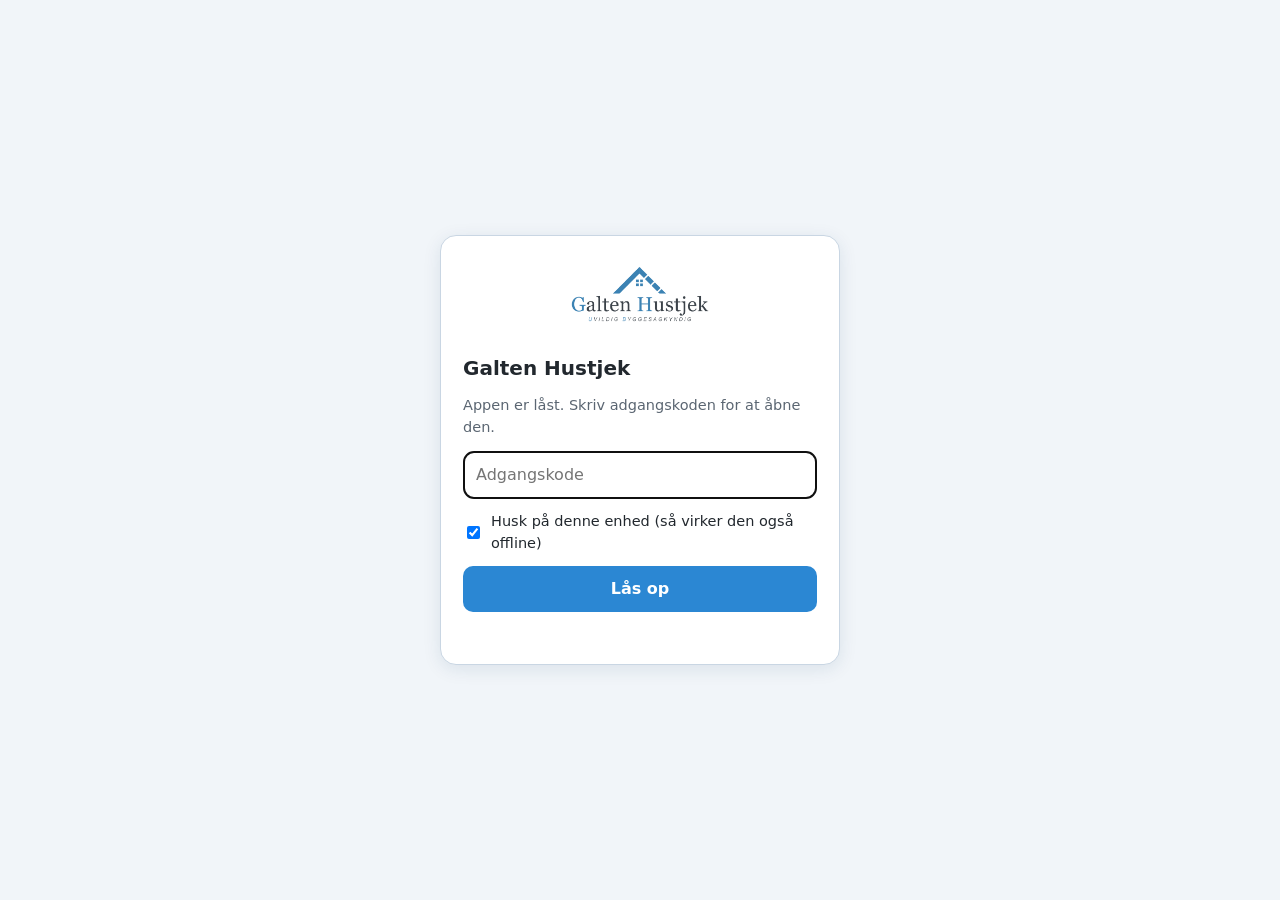
==== commit 49d8e19a: "Nyt logo og app-ikoner; billede pr. bygning til den visuelle tilstandsrapport Co-Authored-By: Claude" ====
--- a/index.html
+++ b/index.html
@@ -40,7 +40,7 @@
 <script>
 (function(){
   "use strict";
-  var ENC={"salt":"mxEg/ZRPu/pVFw0YwCmZuA==","iv":"ur1nt0mS/YO2qhmk","ct":"8FyvLbWjT9PVpsEBd/4pAnjk+JNEOMpBccCnyyojJsxDKIygz+2orx3O7nE3hPRoPz1btBh1qs8gReUBlj43q9YXz3p99Xtyn+WUqBEyaCq6bs/FvAnL59Nz95ACkHctpJLTv6NiHmUvVypZnGH6jNs8+f6MixoVJYt72PsSYvnba6Hq/9XS9VMQLgaz5LDHdvlFWMxrFSYfkaHIE2K1dycEu9RB44+FhwqBFlvx2jzx1V0gqwTc2tIT7axGG9IUZr1XoHaVVf7HJNC0JYQWdhWS/sKHIBoWQhhiex8putS+quYkK6AWEs6V0e3mPmQfOyfBxdkBbn2qGJsl19LAr/[base64]/0vwzqsSjgXJ1/qfO5RvuL8RTjgSsgjwIU0qRUkp8oLVFa8Ng5UpoMIiHDf408AAmG6OL/artwuJW8cWisxQM1P2h0alRn5cr0EOHmgPpJZZdPHnrPgGI37g6idotyuYq7POjjI/eZQoh5Jfn2BJ3f1bdoqsX4+kJtoTetI6oCGLIeJCRakuwvBrBR+3lu8W4zlDGj7dlnOeVJMlu0K7OsBF6TMr41x8RhSttGWBHv0pqOGONSEfKAzkCDB7HHCcV9ITAeVKjz7lq09aYWuyvPJ37MBTsnp/yYokZoJaa3PhMSyD0OVLKjmdB3LZ64+oZp9ANQuwzRSJ5+lTWRJxz0vyy7B9vPmbbiz2hNHwWefX1niqXZv0RX0/i3EAKD3y674xkjL9xYwVccY66624gClTmd0tS/EJv7zfILB5ajgUTniSxsZM7Ej6u7u3z2tupRqsZ/ZnWq+yUj3BnXkCZaqLuFyDn9hw87iQXojrghKOS8/cx8KjNwIMXzZHk+z275Q0lz7AQOLCVJqhPk4InY/d9a1QJsDlvaYg4+B2SN1phL8QQzaDMSaT4969yOvt+zP+FPux2qzLRoLVYLDxusi8RuiqknXzuwo4+hbdgjJi7/cSGLybKDPG0DHCwqYT/sS/IDHwRqC5hoghH7CKhgQsJmsBbk6Y0yDLHd8xAZuF0Yx8ZoiPTnWN47o/UwM9y/DzX9ItYufmfMgECIj4tzxBjbfGGL2gsOLNoSUcliHnLW4ZF1kP3fAk5aFNGhyX871qLOK4B7lWRVxudaHe/[base64]/5p/NZwjVl2X93mZdDr6fZ0iYAW1Y9erneyr4OcqUM6wN1Xoi1MEj/1pQftS6VlLXQ8mhE1DJI4Ql1ljJvnZgHarbRgneYs/pT+df32OqPePaN+r42BeIUL5T/KnOItUpvWFGKEA2uw4PzkI7TK0CJuDTIMFjVFa6Hddw7BwdlnYggW+3+8rhzLtTnFKD41LseJlI1j3jZl+YjLuAx1lSlMdsrJ+xbbZ8zQnfbG4/yxWOTX5qhcZbsvyXAdiXs5Jx0KU30UK4r/aBayrwNbg1cdCx5HxPIjN6ZWLw3c0qDXpxZBx3gqzRLXHVM/22whMVNoygFGVCyW7lCXzsg9ZyVhEvuJQkeqe8ifHGTwHIwUT/bUEVx68yIGInFjWBfItKt12A+Qr9bh8qxl/vIqm6ifPT7JEd39boZ7HwYd1rkUczLYOQVfeb7vjiCAveP0bODnKKBXKf6aEg3qS1Yo/s705Lu26PK44v5v+Y9GbIqn94t+wf4vAG07NTpPU4YdmAfyyDkn6oVbf7en0x7TYIs7riIiqwmQv9LWEBT0TUe1ExBuwkOi01GkRzSHs4a+XmOLUIVFQA/IrVGmWM/qNNoL6jl5b16hU334qKRpRjsMAlF2+oPYxAe57GEcPKCxOwJskJRpNlRkE3ZvQXddB/2amjZ0cSb2d7QYtaCTYsdNZloV1Zvj86vVtk8GOt60UWs1VR+KbUj8iWw+C+iD/N7bwtHhOD7FG3kFKbvRuz51OBxG5MU4CFtRQ3HLdH0kBOHY1LJGp8BBPiip2lVRmJzTgh1uc0QM+nLFlL69poNQT69dmR62aLI47n9xUrW7albeP5aWhlZ/HfK4BE/RdxCW0miiNNXq0jLJJpeU9ePsE+VdyO7xu0oVoR281jgStT0fBI9fvbdKu+S5iGPa05hPAq7aziqq2TTez4h1nCrHyIGgkKwwYpac8KXO7pmH/jDqF9CQ2kYY6pKs0nBFhaKh+wRt4kdoOhXBo0HrjlGa7lLn5rbD/Ksf67rb+f52MCqR0M5IA8v/8sc9FAxtcQ7YVvn+atLia5XHgrtDzmnc0qmmer/Zh+UfgiNvxxiaJvZ9EFj4we+7AA4+321Mv5o/X2MeBIvnQec2xM3JmiAhuwrWFYG0+BeEXUy8jSKzqXNX0kO8y9f4l3JgKHMbkOOKkoW0iYS6i5Iab42bRO+zAU6jWDBvh21bcgCtVM/e3kw6lP88dqGocg9q0UwYp5KFu0sdOPlSWndYtZHKYyf/kRy+bHHV9oRHCAs4A0nJwpYsTTI7fkFl4dDGfU/bHnOFY3oiTMi3xuY2QIO2hmktLc8ibtxMQPY6pCWJUYYRQdnOjGpOkL5R5WzE+yYF2pJW3Icd+l9ktPZ/1NmMMon6Kvv7qgFWk3PRClAk6CAyH8t2YoV461t9hdiHS0ey6mkNDXLKNvFX0l8Fjg1bgIJLosIF/hR0r0iKmuC3QknJ5Rh53Ib2MAJMvzcb0N1djMsqQzVqxpVgjR2NRkP8L2mQzxWxavNWjotyKw3kizQ3BfEWX88lM2SIiGNESRIz49Bbtp7No7MuB+v78HqaR09VACTXVLaIibVShs+fH4V8LKbFkWDd/9iRhfHD4H7pDK1mikNfLP9r7ITPMRWYQ8sMrQkVgiGmMgKG8CAMj7P7xH0Vcj3FeyRzo6gZUZizSjNWGrHR77W0GZT6GKr08yqrTT6c330s3t7JegdYYJg9beWMUCHsLjiUgJB5r/GTpDI+sU+b2/FW38V+XNt4ROyCRQVxV0b/AIPqbRMmyJNBhRMJVp5PAMbNsG2a+6oNIm3sxSCAW1hP9xUO/NJne0R/6XPhZvYpeSrOyIaPo8ekERbsivKRhT7lX5T5vuedD26Z4ehRKk7pK2L0k62cFGuBxF9PuAYPcVcDw3ead34lb67SOahrCJRwILgw46BuJ2EkhGISxxrColU5bpI19ilfZj/ZzCA19w2M+/D4hftz8hX0MNtIUZpVm+9R4/[base64]/EDwp9CkshR9ELO2J+07IHhdEMDe4aFHaLeBVIIWsUqGrw7Pgy2LDyMpSrIsPiGAROq+vNwA5gHyrG+g1qhnxAKPrKm/C2xo/8JnqFYJ+JVJKt6+E48ClTxGnzrYyxZYlxOZ8BXdz/TDYyVDxY5OSmqIYrhTNPzIfx8vlhstD2mWMRTbXcyF6xWeMHa1rsWfsNqhiPFJpSH6ENMK1GSgLD+ApGX/KeVTI57UdDntrSR/c59v3tOfZOD5bpIwMP7blxcj5R5hMhi/aFDMFgpmLbQCV7pvSGBJ86R+XSM5LHZaencZZhwrUbj2poT2o/v+iznYMQGw6mWDTdSyIQoNecIxZfDA5dB+m/6HBk7K42lqv8LtQPsm0RfmBd6+UmLsf8VkKNoEC2qQXcPjPsg7iy+j5CBhG+TyjUm4ulIOkSg3Yqp9Xjx1+UniMg2/BC4Wqx/[base64]/xtDXjvRDifjMyIAuY2MAb7oCypnqTgbq/Aqmzr5cMwDOGiXarRfeg7e5X5PNiJyigkP7KrdxtEEJXzVHBui0QWb3XeBdXOu5TeHHX5EU38Y1JdGmuZ1ast4fpuYYuAkN1lTuWwFbvI3j5R4Tjdnlcqxjp6vs1Xdj7arBSSCG/LeZuKgdMHJvjkrimqesWctNLcGur+fzwblSWRqS9dy2mh0Xb/xjxBX7GV9swS+g3acCetgAp+XC9v5mIbSAizE1tMB9OrSqqKB2epmIqASv1VOgJlyhncQ58FWghI+vf5RWzEQnRc7SqxEqby6qEDociNUCDZ9CDBg615t0NeaY5mCw0bh9vBhGac6JxfTaWMiSVj+p8nPqo9epd2n4uDcVGFKkehrkUN10OlTuLLH/RH43d/SIIAR05tSCP2TmWQnCaEn3Jdbx4VhFS30g88nLlZynPN5wKDOtzRa7cbsHoyuzo0MRvl2aMSjzJzVgDoZ3mJgYYQ+05o2AOswvpQtMy/VJVBus1FTw+LHzFFd4YNWXpyuACayfQH5hrpCIe4WLoOXhBfnv+CQ42rKBKNjsbO88ov57H05tETw4Fs+L+t0osqUeWqZZj6Ci8d9nsFBJpfaeooj2AQBzO4ob7jkTaWq6Ea3CvvcXH2O735bGd2xYfv2Cmjl/U0uOBww5wnj1Fb1vC4Ms8EeCUbme6UVVJ530sfo7nAjLNNnuKUUAEtoR1SFjescVs2HRfE1tCrPjudcxbG9QgYUQzb/ATPZ8m7tils0RkHJ+wvhSySL0LAxkxfA8jJ01GhAjezHaQ2AZMq4UMaz0I59dx6ZwX5jsyHc+1tZUlW6YsoVawKl8bKqeoaA5ZBy4L1bq3E+LXcZwMnnS2YzQBFFQl0iuHj9sLFRVL++fnidGblr9GDhyScttA/Q7FqilLr5LXS1xahr/zRr4LVtVEUTtExG6dxgF9lyKtHbgiCLHW658frHpsud9OFcLDwZM5t3Jr10bAkvEtT1jGSpzWCYr3Pdr5417PGr9ZYhcgOonNyQ43+z2Q6e4m672AEmIwcnfYq6PwZhNTso+cohRYBqGHVBy2Szz6zcP5ZBYyWr3MP/zCt/YVEBncS4bb2yKaOqN3MDnWWV5qGvW774//Hso/PRI+ZRqbmpFsRJyY9olgQp1QFQrjYnqn9oNrsaGLdo/67tg2RRjVqsc4n2ffaZCOHk7l9TqVC1YRA0Ylexv6VAgAydOaOmVTaZvi+WT3ZeHJZ1YtEbwoc5bsGjtwY5cYD9WBVQpWsjMXxQKqwGzVIJfwV4B9CYV3boh5xTxiHObw1xCulacQJEEZVXfD4oR5LHnzWrvbNV8U1jMOLMNM+T81TtcNEnB5q9CNX//MUjbHppruAlCrTfbcxOjovBZco4E8UCzzRfKownLYupgzKBUi8IBqePZUveBQcR77c1W3DS2qFFXrvNQIh85cQC+eLAbdnrLIaZPEsNkqUeaXP/KaBhg0xMTHXReF3j/b3tBske+qffEeFdd5iqPZ9ciNE4xF1roUGWn/hmmF/c9QrUUqIMG8sLGAsu1x093nKzlshtStaHRRjez2/[base64]/ZU0IC4QV0MV8FbyvSgUD0MKIaKf3hgLGl6wobCMY9K7CFDYnmoPwNgIen5MN9DsVAK9V7x0vhE+ib6fo9rC3G58Rd9CHuKRXRMnhpNOj9pJOZNphCrmJc3EtbxHIR++NlqX9Cqgo6cs0oBEF7oSrvlYz+6AqDNh8h4HUK92+dNnkYsr08/[base64]/7EaPVs8DskteAPvG6ny3f22aOTL0pZOI/BxfE68JuYMBaxWb9YUjnw6a6wzvgRJU2E3pmgHPez2gfPWWzSWOq650UjwMCZXlSp6Wcf2czYN15wOZjMiv0ufbe5jphNg0rplwPakWZBHjCCyXtzE8CEBrZQyQMwP/X8bq9/8qhZJ3ZPT9FDIOcEm+z4+jpaduf110Px7bNvHILJutuK0NZyYzlHFhJGJTnNR9xP7mBqM62b3jUN/T3/ov5hW7UdGIvTA1JJZl+baBt3MpjN2q08WfuMbsYaZcvp2NQx9j1Y21c78pKRqv81JQO/NlQYZMY+hbYN2OYnIp+PMf1Sf3PvtZwZVKlcAJPqLDVRe9GyOb6xKNSI/vZR8mytA2h9L9nbzX9dbsT5+kaLNEB8M4KSEFfNwuHLptBqLg6mnCSKhEj2xxzkelZX8qcciZpymmY1NpOFjDKfcwfrLgh9nEvBad32rDbxfwORLxXXZVmxmYTKsAA6Rq7AYd5EEG5agoKL5P/etRO/5KrOhha1sGevv4nw9Ot9NWDi7cYng2y436WTzE6SArzBx8URKzsORVOS0tBtEfCECdl63ri92SlQsUrngwHpq+kid0EiVOU2HXuLevtJiFRaYUHECLIIs7iEF0KVEp023QL0cIIgr/[base64]/yiYbrv/xWW+26XssUWJMH9YS+2blwMQ8n3H14UdG2lRrjIfDPIXlW1mK4vsy+9jBYLVsChM1sObpzPr/LMi2WxZiIjeqPiJNH1gdyTpyTu4fywoO6yGDhz/ZjDYOTw1JUjrLZJcbYJCRMsmlHIDBzo/[base64]/OBYYujSIv1F+6rK1inrW3YVpnAdItO4mA4q9pqjsQ8llakq7qYR399d5WCFMNTPr2kevspg6pTTR3mD+Zh3mCO/ledUwqs4dNvt7jF36JfpRDDIs7bknpExfwBosAtnXMhe5QUpIQfwzcX45DW9/5JDrb6XxtmYuJxz01ifna7wkbRDCVkOOOuklVLsHPiwbh7cqlhDxOhRWprYFDLCZmlFu+zyrg76cPVjaWqs7/P/eM0yjOh6xf1Ee1hS+JAXvZNyhdSY5l0WdCmV/c57ZLAfTq4MDVPPd383yn+wbk3azLfmgGi3xR+PiBaLNH916Nuqhhq6MNNhdMVLyiMI9ZDPtdGb3pVEGJ9Ug5+j/0rjRKS3cSftmOX9e3pmCp+3lXNfjBR3a0VgwKRXfLSXB8avZt63rrnLKe2CT8jlym15wDLFICioFcgOXCk3+H5Sh7nfBi/+GHdnk1SbAeIfubMZDgjpArpCcxqB8ElLV5gzOjaAl096gkyFzwrXA959+d1OplicV7iME4AV6YN8P5F6k1E5gaTKQ1C9CGonRJ1oZm7tUmkKfNUPKonJ+XBSpZ3+0izhR83xSV36Q0FNkkcfjXGVndClh2MumUoSqiAU2RTol69VzlprBgDmy45EPiVfuC/sWVrLXwPlI0LpohxOPhYNGtbFWwafOjiBgU+AOUAfL8GsZyb7Uk7x+qGufLj2KWQvz2fCHCMiqo5Lt9+kJTTg2lNOo3FtOOkBafEA7O9uIbiqT0EDrHsZ1hVLfmEj402FMKRFo8yxp2ltDQenkR/sQLCff6KPMcRlDuYYqcd4sbkmLPJMrqJju7pTnpI/hufnmBKkDCJPEJZ8nRfnTYNgM7hbDVIlqIyd6Bdpde+pdRRFncZHeeejlPaCu6lz0DVyVgk/VcC0EgpWIeoUPkEb74/g/IdI3/dk0vM8jdMVKlNlVPbYLYNGet89LXwksB86HFaaXULW1LRvesUIh9O/D6bMEmML++iCW/c1L3QeXWlp+LTQ7FPnhGOdJ/[base64]/EV9JXqoyqQqmQnZLuUQSq9h6IQYFBjr4v+K8pxP+0/VvLv12zcSn93VnDn61G+K9T048KgkaBLKgjPLjwrVzSOvcd/ThXw/eReCM+UAa1ANuCZU+G/zmHojMbnVWlnrNzc/fH4BX1DUy3T4TBjq+lN4S4VUazXJ2dXIDMgZrO8J0KyXpzBCFb8WWmVD5tO7RoEBtd3fZW0LwSr76Pwf6xqrtY6py/E2Rm9XPLvb8IYwmPfokvHHJG92ue4u4bn8583xCWJJCB4xfbyxgKjEUgvA2sWKWYlsm8vCPcOcHsEwoV7+wX0mHiy8krlyR0wu/BPqimAihRja1ih2IMer90iYBvY8wYxigbfVPzBqI7LX8lRDTnT8hcz533VXy8FmTuQvOz9VAtYRFzaCqaHYNrpDxB2ItUeNNMJZss72Ok4JGMujlpR/[base64]/vJogrJ7mUn1FxnIDPYmjvagD41/qpt38UllEqX81JFjuWsGz0fRlhOSlaQqjhkEwjy2EwMv3jZVXFV+Aeud/EXSEq8p49qlqkFKX6Soi7kRGniiI2tK6X588bT+UismbHJ6oFYjr0CkxdFcwURlQmddELeBAV4Yai6cjyHKFiDhguoMa+CeovWR+0bH+huLxA2vE4Uo7TkcxXZHVwIB79IHjhI+HTSqaLn/sTUx4Utziq0aX63jvwET1MdQY5ePGQvnFRJISGhLStpTD4Jp325GxuBGRuQwgNlUEcCbBLl+NrPvWpazQAfl/FrKskzR41NfO23+fGplXUmtXvxab2DCsTb/fZVC2X06bHhQtAtLOqSrwJeHD2jIoEF3TAicKiVFzbQDLa9IrfA3Z8Tsqp2EqKXuaRdIv9MRqDp8JIzcKHRSziiABtVROCeffF4wdLQQdxelUQn66CWOvda7MjkUvfy505byQt0U+DrJZn2VhDzGY/T0QJJxT6ooICLWznF0FxnNT0qbjmHZn9p14ofM1/5k3Y+EX0kXQPgTO02qUv0JMtbaDYvzSKtrcjmjvgkrDN9/yBw5nED1Tzygx8IpWwMhbMPllaebHu8Yo0EEwkmxC9CsKelxdJnYka3bEyJifANbJFG8Jp0XppLrSVucVrnj2S/FjG7ILSCDFvqOn/zZjMuCwyeb9cncgaJJYaYKtP/V70Hc2xTTbg5n6AmF6vuGgtfTuJKvmsQCw3DQnY/0vfjGPK2B0dmzGwIJDp+1U0+hj/xINY48455Kg1AVNjcsWobwZ3+ZJr6gqqk9tEkySZRM/+y4ms0PYJOPBeC/lYhrTn3GBAOYLhhIMAHkoGvZTVcjD8FqTh4zE8GViHzCdFdmj9qmxRb1BCI4xHA4yLrXQda9qJ1oAdahr6zODHSgf8brYPJb3uFfdeXg592WWMXBnjhnm1tXK7v9CYi6AIaQP6loK4CODG3ATF5hwvEZ4vgFY/90RR8B6k7vwrz1lwk7RZi0x0KMiOPRAnS6oBH5ODD5d6m4AyQ5+x2uRA9meFPRRgJ4PFaPOI5TEUVZpG8LTVPh/9Wo/npSQvvN2EPJMFW9ELJL4oKiTGt8Rtuo924PNY8fcAJ0+3BXED+hQtWokrBkGWYlXxBZVbeWk/8/g98HllMeqhLJ+fXybvZBhKYnDLINLEMJfXkW7qnqPR7S3N83GN6BeU0vjI+WP2N+kCsgKRoYhFbME2PvicpYa+lOUqn2Lz+qok6g03mfEx7uH6FenWxvQnMjFrKpt0QIQhYssvkJd0gGXZOjv82LywN0R/yPJyKAeFQfbq+v/uMn5gUr7sVDBj2rb9crqGgm9yvpykoIh27/VCvnd4XcFRexywejOXUkT9OsutVMATgUrLi97xNxb4n4K7aaMR9W9jAioBTeYlbTrHEFuyPwISamOLtTE4njlOO4hgVu/IiMLI7fIDsIKTKMJmelpAwoXxtPE7iO/Qf3J00dm9NtoAJtOdyIb29saSZ4aSOrudaOOFGXiSWCFEcIjwO4v0tdFyqv1TY5ktd/CWJwGXSDjtX///NlCVbnIqGlDLrdoVDcTACdNmPqbfvln6fmRn00bs+kUPFSDgDhMvhcuQWFSlN2mg+/oWSyTe+BeAClgxWX+YIi9Tn2bcaqj8fJSUyhh/UJ7t8edBay8nNsacSDS/k4CgpzgwXs1fuvy1yyRxAjR/Ux2QI5jpjy/5tnmvbxIQMBuqf124egO/aBPGA9OmO0ErA48141NgFNWno7Uqpd9RrK5/QCu5F/i76LE0hRfm/pCSJaS+zpcQrGt47o0ezxmLrk1S9yuJfl7dPwOhQjsVP8E3zsEaL4bxMsC1GlIOEd1S1D7++vMarkHFJ6yH6o4JUSsIfWPystBJZMiTU1oA4MXhDsZs9jTdfIFsCRLbd9Qyqa5pq4QilsxXQ0YJeD++ilOcHCbDRcIXyFq4hl+lF/ps2w8L2y65l/+oW63SZisG/TU8XdZc94l2Amdtf2TBhQMKHEww1KE/Ea+J0gY4apNePky4wh32pihCpvd345IUPNG6kX0rWviTrLRzMzAEQPlvj1CAAnSTbvXn23SNHKRRwCdJKzwYhIidi+Tb0kkJiXg7tKXGZIVqdiIQyCxqsH3b7VUvpt1f4IIsNhoqPQkphCIa9irl6jm4ijqWL5RVDZNKUX0pXi0sePxL7cCu/IhGH4YVhI+bTOe+kyd6aV16gFrLu4oSidd/r0BG/[base64]/uoDlmhDoLe6F3+ZKbF2WpooAnKrAKpyowRm65nOqZ7Ww/g2mDZtCNDW0ZM4AfL9DvgCmbGqzioW0/ytr9JshC0guciFKZ/J+rXg3o2YCvcePfluAHh6owuK93S5HMtaaiN+mDXFuVVJjVbfZSFwnRSBD7VrSl4WRAggF/bZMx7HJM9ngzDS5WJk4iuthKLmj6F2cQby0+hxPMprXa+rITuWXSqdOOXJINzlFgjTSo89G0h+BuV2P64JVqO8jGYMpyRiFA9DDEu8wAgBNJ4gVoYZ8G35ngJGbzORKyWGfPrDWDSy2+NV/jRE0MihkH7CFoTlQaRJXeCFa5RXtu7kKdeiL7bJ6RDspyS0JbnEvxmozxnVrpz/d78oj5JuBSQQ+2zNh4w7Gi9bzIewBz3SVA2Qm/mzciGTy6C43U8k7pBOnw33bX9FajsjaI56KJXsQ8h/LQMXzUYwyqGQeHH5ey+C6xkkJgBjjgt5B6Rf8x5m9zzWdWgSifkUmMyFDdm7QnppQXbpilmA1qvn1Y0Y2MsDeHCwDKosqzvhAHFxESo5oEb3Txds3nAhZbyviL0saVMmo5qa0UwSn322YsWflJbfvKllCCx4XtJEspY4wQFKS2b3UYcMuKIFk/V/TpP+Xh3C+a6uSe1rzaJRsavj2hicebpQ/Mr0ZECXZV3J95IVbAAxcEOVvGOGvCt7/ictlHDiPKs4r/GqJT6qP3/6mOulsbGLNXa9LLdRAi7o4bHTnuAvXajfKcECoFH8OiFmDzZUPG2K9uQ/JrmOpK8+5hBucX4iTxMxXgSXN9PRidPP725YwuDGtw2GYBFRFuzi+Mp7ReFHPhKSPGVmxjlnLSubZRJf8LVdVMHcQXFmDSrnGW7azfNC/A0524hJr04Vf7VEPaGAiv6b1hc74k/3uztFU7fMfG7y89Az6XFyq8oh38brB7hDDy7FBcPy5BaJS0tlzsEQEvSC1+5W4A8PFOQjerZt9xm8AnTxSZiEpI0PqB/JbK7wtIGAXytNsFaiPKSthdyLD/pW6TFy8A/wwDALIr8t9DsvngjlI/5NczNRWWYjjYCiRqiXpzWFaIT9ZIBopsFt/33OQuM+GAy8q+OJmwRItm5BwQvf+jOx7Sjth9q1D39cMHcajOfNttclLThwRe0v3zEU6SuT4vCYd3PgXewf9/R/N/c5Zk92S/5+ZcO9bxKlix+I3dDGgELoR2bqdx3d1RBgU90QqjO5kBzjX5t+hFFg3ptFMuol0pY5FGpToIvvCPhVFQWC3W2AfTOfQIuhuCcNlPshxSrHOIfA2eucdB+PrqiOOpljKD1Rt+QOEwRJWgbCBF+8EeEnVmiMA6VxF2ULv4p31FKF/3I74lMOsxDYpUwpjDly8ekMONQMzptA11u7QKS0LNKuk7mIhat0e9m1RWQKq/[base64]/6N5LFGZcohU8sxAulWe85IjjUGeEI+D/18LB5pZvuWGOCEmj3Ou6kg4ZL5JP9phIF4xi1kAbENOkh3t3Yprvgx2DmSekZa3sNOnWL0p66KS0RFM4N5dYqmmd9wVay50zWMSq86neoIWv6HuKWVGMM3o4XRtHkkSuVQTpwNCM+lUs75ht83BhoxoaU/Cm94MG0d5kP2lp4rGfMlsErAE7EXqnuE5gzlh3YtMZXJOcotcVjyWYvt2X3iIWjzDbgPdrLD0WWtEcEWlLq1MUdpJtS5BWU+Pl7mR2l7Wygr794a0Z6yyWIxF7z0kG9bZGO4jTgFWt+dvKlqssnDAB+sVuzAE6eW2DtczM7PdsaMGmsELNHR6Rhsni9LAgyCjYZQW/mIr8NcAayOChHOtq5z/6fqKBxHmEB/YDY0UfQCn5Qiy1HgmdQvR+hYFTLeoZVGbAqPv/IpylJ6+TULJhY+ph6QSfMpCmm+MZqoZMxduNqklKvD+yC+Ei91hjZYHbZ4AiYkWIpv1ezJs3VQq6ke+KJvBVS5lOKWiMw/avLirg5j/g9D3Ghl4A2S8hk+/BvcTnUZSZkLX1LmLtPuPI5gcWP5w1ARDbT2jJK3I1ptPUQ2MuFu5hsOPqtSidWJHfo6JwVXqseECGBsx0tCwUe2tGbBD2RCjF8xxNonzFDM7iM8/EKzFvMj49U69G6cyz7LJWGlVxrffqVBVzjcQdENLGnOE7rq4iaHUM+cJn5Mg9LPKSrHlPBTvy0Ok+Dfte0hluMWOlj45lGlorfYSos43h0W7vVQUs5m+29k/SdR3bdbTIfiOve3ze4pvsIypYb1zYwOAcm1LT/+ZTJPtUkx8pusuSwgqgrdkP+Tz3MzQAfadceiUF17s5yE6bjSa8mKVhIY0Wq9m8qMcX5KxX83NGtzVaP887cefkhXlS4qgJ23hKo7B3OxI0sfc22G/HsyA8Fu0zsNuTPXGoZZ3rv3V/0j8KtvCCHUSORPQYMDfqLPDQdPZUQsxS3K/n571/sPelns4VFoabb/Wkr/TudsY1hKQztp/YiOyC5YYBX7sab3X0RmVGi8g1MdpY4GXsTq0FfJKOMEyDv03IRkVcwTCD3nK8Q31CceWuArP/SPYmzZkGSzsmQeNP0Qhx0QL9k+pPq3f8d8+U72sFGE/JxrCxhb4uqxttqHEO1FYBBKmdA9WOPIocxzGOiVa8A8NWUtm5GkzHa455BRjGNjmgbeDBUq1mQ0n1cwVCgVGnKGsfyi582P324DfXSXIHjptSRNU2V7AYRBGOrBwOk53CXXqtDPgkHcp3+xoAl+0R6yOkAjKX0dwlNWZO9gD6k4d/578sUQBCA8XtV2O+Un1lBYMVXnl+EKqgWxWpOJQ9Gzk80BwJPsyNevG/RAquNdb5W0mYFAwPfhwnZs6obas4DaJcLnqWfLLHeOLyiJXzTTL24QJfigu6m5QGhUo+GLmOHtg1oKehvgSNggEiVIP2blt+cKjaGUW2o2oQ0KkAJ5NIo5hyfRFMew5n4B1BCY/yYwOqQZzezwq3TjsdEXcxzupLtaMjDaAsjm9X41eD+zNISkQAY6aDG5UTV/y9ndTeTJ76fUdq0nl6O8p6WHn1uXCpi3BNuaXAb1fZdnE/YmlzDevn1Y6YPsVO3Hv75ewbYnf5ogF1Gon4Vmn041IaIwT1HP+ZxGt8tbAGZ3tsSZSBOSHsjvu6tI1OtloN59H7ZXYHxBotYM6n6UK5A0tqx3NLT2/Y470Ge20D11JKdr4bQp7f78H9ENOVrg3TGxh007XegaAsgICFhnh8/+MdX2a6B6U3/cR28fmMeVRwq92V32l2ofdYFpkY0nABSJN2qjQ9qqtAdk5TeOugw69bpF/+PJX60Tsoip4uk5FV4dqtvX981aXenoBY9sz/[base64]/DaiSSXHq0U3tURYQADXRSojEvuDNrY1UHOn/xjfo1vJcsTkXCgL+5KfPeDoIBnOCOKqgmENIxnZuCgXckdp+agrprx/TrwdOvzBAwO5cz+QPFfLofQDVqIZIZNU+ooKn1YwQYQdhU4CrGBWGLdGok8+cK2EmDiTURfcmZ0axVH4ZoILkXjEAq8sZHIXiF1eYszyUPuEFPY5ybCvAO7+Gf7w1FbVfbJFMxeaicH6z19Ulg7wjgAPAInJbQPqQqH03HavpAAf//9KpY2boUey03Q3D6mF4EnB/GszjDf22E0K2isVsXVdc6sbIeaQonS0V9mRiP6hGDDTrZTENkRAv1+v+WAuK5Dgi0Fz4C1TgU8zXqeNWEdYtHbyuk2tOmOIJJprX4EXYO6OAvADJri+g+j5mNqCnwHMtJmVU8XxJzcngsoZwWiuBHN3O/2DLV7OuBXmi1+iqoIV9bGtVmN2PTzjDq5VRZ0ay5kSUouBzOfWdxshcBlJjnh7GxUv2zICahH/0AZJ8TnuYYZcjkgz/5kRyzYO6rCBlNifOXvZHVZxsjbgf2TS8vUAZaKpr1LJxHps+UrD/AmY0BmpeR2tIavswEjt1FxmRysX70YUuhr3crSPh0udj7vdGme3Ae6jMIrmvpLgJ34KwIqXlY/oSMXXuYtteXkoOVU4xdOGwI7EPlGBZAZrTVQonu0xzVH/wJPcYnKchVTBgwWZvX3NeoHWhRGegkwLZ8y4KtIsVtSAlFPCjKr1u8jwDyaKIgwEBIM/d7Uim5gWcJWsr5UoSYeC+DzuH8bZra7I+R6tuGXpcNCDhvXJJzOn/P2hUN+CmUj1WNf3VA4+aOBENDNMMvGHarYXUg+In0fXOs6udm/1XNcUou1/mmJP+9ppSXGkaWcFx51nsY/R8bK5KybrY/vvCTJvBPZz1L3gbd6s84fGkJamQtg6hyQqtDWvL3FQw8H/jhcX8nxGX7lgcEHPPthjDdxsiCk/8NH8qee6ACgvAtEa0CC8UWjpHOEIZlBnQce/sTj2jS7IrnykIH3BwNrd2EwiJrt34PiEO+By1X5b3BkoybCMQQIFxta97ebcdFgZ7tXe5Oj1TTc6JP1CtORC9ZmgS7zl6YP6p4K/1Q2yhkDs7lBDlUSQpqh8mTkPZvgV2nsG0ahFQCyfcQLjUtga8SwCFKhDzgCmgMXChkTP6KmYI+NzYY6q+c/kf3SAj6hLPh2g+UzLnkMX9eFY0+UCDMqaa9jKNHPtDB0ReoatIn8ibJfIAsB+ODBHhDmik6LZwzOVQaeFJNAkdJLgtqsYm91IXuD3RulfUQiot474Coy7v/gXsC6Bx5pWuah8qs3UlZARPnczwiNoxtxQ9iutHAtv3blRNKUvTzkZSDwWnQKTPjpIbwuw8jVOlXs/iGZqqV/MipRLz2yxp2sZa4XVqxDKYEiNpLOu5HqfwUq+4RwuHEMYHLMA/+blL6wLXqWGWBbmZw77gFmrNK4soWWJ2XEj5HgKbFdSzOzz0H5jrn64pn/XVhegiNKztlOt408q1u0gnxC7meJt1nSzf7xP60yNJw9xDomtJn8fqaYczAobpV0O3IMyrVXI+5zs6p0n4Z+hsQQPEehNbioMBZ3XhIBIdYDDqNvcv/jZJQmsEyqd1Epn+sj4qw6mnGI4djjsD8YjMr+ivQbZ6j4WHdeIQBkSWz8MC6yU6HNefhqJJsC3HzenNQQZAiFuzLiUZTn2B8f3WrjUS84IDkBqCbLVVVRdWtafhZdH9Fg3sw/NMpUJ+9CTB0kUXxxzvuSy/SbW0KAoutosmCPZSzhIIfpDxOEESPyA/NqphMFFXiNAeFY/[base64]/iWpFqnS/[base64]/7s5XH7dtjbodu5Gm7ygGT+dzPeV9wjNTAF6ke/XzmCZxfo9ewOOWrbvKopHFy5gE1CjesDeHoZXGHLSL1R1MGOeLQUb6Ozurmb5R0+r/S3duHaMXlzi8AN9LTueXCv6Ldcu0n87p/qEudMy5sn6gz5xqnD82f1PMPd6l81pz2mR9bUwyC+yWN6pUxEwSwBxBujbGrQ1YjFF2C8QxRYC9tMYsrXrmFS2iVOwh8WcYBT8pAbdjR/ARJ49IkROj5liO3udHDU+fV197GarTVfANiN16UaTftiwiqR5uqx+5r+Wc1AZgVKb+tJEViDBxjdwDOS9oBAXQ1/qRh3TfZXnGimfRfC07AQUa058L9Wtl+9WcJIkUFHSOw7+ppcnP756Kr+OBblFA4GKcEoCRfQZwVOnDzAv3XVr5zqjFkRQgVpGqidByDYUocVHrDAPPR3Oq9wg3H8+4iJGStgxDI1GmaCC5O/++VoMVXI6suP+ppuCzGq33LLxUr4krkoSzZWJOOaMqj10yiZIgry6yP8vBJWiqaX/AHjSTlF3fRhb0SH0I73vlJSoJ3iLfY5t1JxjxJBTab/TWqDos/7/xcSphaKoNMMaGIcKBJQ3qI+4b1mTeHtYIXw05g7hGGmY6zGkLwa2Fnak+60MiFvSQKJt6QhWU+YSP4Cy5eK2aqf9b/Vw5SMdrC8+SNtyS36LWglG/qog+8VJh1LsCjGMbFJZyDEpWz+bSe1E58kZugM8nBcaEuoAXXXMVm1gpsDK5lq9MsvQsTlmHHuGKdBr1qOtmXt/g2iAA/jKT0bNcRyaBCrjYVGIhDFkE50KJJ0GHdYd8dUsToR536q+e8Oh0uW+6ekLvxpBsLC8lhylfDmJ3ArYBmuKlmVMmixgjeTJ/dXCU2yKodOiZA9h8+okh1GUn+BjPNsGWOd55x+2o4O2knpBQeNwVaPmRKAfQUutxVijZm9oyRKnh+3Lo8/vdnxN+PqdFOfi+RrXDp7eZO2S0COForgj0D8oiATXN3jmdTGTiY1oFPEqayG44TkiNWGvpA+zVo8hOv4tTrjhJ7MJgNTjrwrDS9UDL9rYStE+ls5aEspk2RqZdoZTj7ACWGBo/oFYNpNGFiZ3NvQ7PCNS47aOT2HDvt7PsxSly0QZ74lDZ3Vhlsp/cpk1Wp3Dju45YaSjGIpkc3n2uLtbGcViwO6uxKlH8/t+AviwI6Sn4o5rI0JEx9cjgB9erRHB0yiP6BSfpHh5RjQTpjMlFJnckEY3wT63GjdwyHsGSfypYWe/vIy8zdDRp0RENLP3Uc86xUNSUY5Lxs2YCePPPnnMw+EMwpsd4/qvRVcGz5RSZ3lA0p2FCxSFw/IfpsrvJBi+FFf8CSq05zNrukiLD7kX7OMq4CMeToM6HCAzv2VEPRvmKjvuuk9ICRrCx9zENjVlrUt7W0Efw7eEb/xpli2kicc1qj/[base64]/ari53PtWqYGO1U9Z02xCoSpMmLvOvgWchHUbLiZoKbqEUniyGwPBJR/OlE35ztNAjle5dw9NWZf1utxCOADpCpSI2sVHtimpy8uVTRsLq5d/bM9u3sVO41qmh66JWg2oiz6wA7deIO5ajlFJyltXkDsl9WxtHlhQ8RKFBTLZSROIC8q7IKxUpUJ/2kePyR8uTOvbXP4Tc6IAg0scsgWAnX0bFvUjfoqDx2Udm48LwddkKERLLI76aq2NZ0UoOfm6ipJXwVcww0hpr5uI80DdjygF/587Y24mXyO7X/osi40XJ9mC2zS6uDtR9KU5MDX2M7OV3Z+zzuS8+azev6abTgrklhdZ45asWnI7YjYdfziuMjs9JyrvvtGRY2CUjN5yK4ZWGoFT7lX1Obz36EvkuDHxO5QGGY8dsmRulBJrqYBqbfMK9gU68Hb39h8bPC/azfc1H9Rj4QnHJ6rZtNqKz99M24al8mEY+tlHngs6StXuRrhmAObceQb/53ORxcT2gkoObkeOqCYwVjNvPPYP/N0MdeTiVvcutX5+W5ybtvGhV0Zst/zkBo3wNluF1nx+Lds3A2mjIDRCY79srfb/JX1oWE+uYmEYUjreB0aWxy8L4SAEvZj4j6O9fWuRIF8pTMgixsyP4Mw6R9wzIHZSjW3VG4g/1+NH4yjYKTzqZJYmdLkPL6mqV+3zPliDl7yzXJs/UX6v/95ujAIyETqj99ssGhlDzllFvdUV3WXHPNlqz15hBDhQ8iTaz3VQJu8/Nkbd9qaVmf72YKuONrDZhBvJwFGzD/Nxv5aMyMEqrv+Q+yT+8Tj8Ctqr52yHH01H8B5xqIJOyzfpSs+yLl/wQDtg+4w+aTUq4hCAYQyZihlRPkU+yz8/IwONDkUSrTGNihujaq+iOcFzjr5iseI4oB82MnFWWtO8rxxG13piqh7QW4gAzK06O0C4bixFAV9dNDU5rTJw8e7mV12nuNZ3nEppb0bJcwUr3ALE0kUNmIGGL00o48+KQ7CGD1eEv4VZxx0flOCXqaCISarfP9NSse1QqKa9V/Wo3TaggqWKc5+29bSU6BGUvE3czBipQA1SCzCQeOdmOonXGzauGzf0XPz78Nt2PrpYvsMneWAwJ3vnDVar7WuzKvmAPNc+D7pJFtauKMV4eRSc84MxR7c0Y5brnHfGNjVl0XGCLhOBYabLcf+2U71xzBBXDzzvRbKy+1/6FN0sE+mr1pqN8wzjRApVJWxPWh3KQcn2bcoFQJTA39Ihpgo7J7DxBQOlQ4fOqEKFsG47O8T5SJE172RWE6uRT7W+CGzMrbEGLJZCWUoA9wBwmYW/+sXXocEgB1ygf3Cos9l2fG/j+hVAjgPPpl3uW8V/PfXTt4WMt70cP1+PiF1BiCRX29X467vFhmG12JfSvUjLYalS7+IIG1uSBLij/EoUk7p7r3II/i7u4fp7EqBAmdR9fs1kh2I+Et1A5ev1cc5zqG7XPWWMBRtKqZ4TXva2vSwdSOASmCRcxj+EqEjWM0zumSQIHwZDVK7HZxd2Rp8dmbttT25G4cCQxMfOprxzt5MpL0fSRbRMI6csrcJVoylgbhwZT/cBv8QSNZkXTFlbHxD0ifJD7GrS69IpwcstjePra39de7tcrfuRI7WgGxaJQMEZIBqD17hZLELgwFGtHhqvtUaw3lDSEla8dWTbhhLGbZmd/Y0rZi7RAI6SbHy2Guf7Q8ONsO9XFzb4a73A5pTb5oU465kcs/UaL2Ytekyv1/U632fYxCsovTYp+IWV0kJ2bNWbvXyrPHtXTA84FJYWBAF76DOmKTBNeiKRpTdfRUUNFBr+zTNMHDM8uzuAn5tm3wXoLkwaT/JVA/[base64]/SEi3etvucCR4Je5DsIcGhFTMHnsfH4Vp5JcAIHp5g/w+jU6U9Iptbp0bhyiJC4AcIQ6NV8GgniK+YNSlvTx2WQhMYFRItpm95XOvILpKq16Oj7Az/nuS/B/ulQ0eevWg5aLHb/KpZSuobjIM8D3DcCFzeXd3iTrJtI2tPyfs1ktszyFNqhhBFtnBH9BsoxeDtK5TqX9PD3s+ygH+dZkrHSbWz7ikvXbjwDSTCAwWC82rDsd72prvYfySoaHHMxKGd9HXV7MlIZw5QLH6l0W4QGfstwKr61mzTAQHjfcu/5x+N97gnp/qrxKDOQR08C6TdwwN7O1A0fG1YAYMKo2+XBuoLBMq95pHFG9QlkQEo4O7c4wjaGWNL4rhvRFAZxn5RIawT+zccqxpGxIpkc2hn/cFqyj/oQAREi6iL1+wEiVz7q6gjwXwEQYMxLDpJcQF4tR3P1wbnSacOJqSOEGEDy6rWqI1mkBF71zHKDgOTIuhUAh5raDgcQMDoHeO03uP25Af1Vf5tKPjX63Vw485xdTVT7K+7pwosjy/R5qKF8tV1vLoKLM3yl7hJ5ZXn8FIKJgyckwPrXqlk9c7FjeZM6qd4aEaCoxlDjq7oLQ9K62vLthIvrhBz1S87/CF6ael/bbSWERBypRPcRzlQmQlpcbTzWsH3xzsyo/vbKWbyD4iRwPHTWWP8+X2BOIw2SjwwmSXC6ITmuPq0IoUzvgu499MItgIgzbMs/wLQ/DWunp57U+7+/laY5ngKfJQZhAsp48bK4menkF3r9IFrxwXKShKeHSDZQWZmvyLabM18t/OkGbGrS+qce15NCfXBlwk0b7/FfWe+mPyH/ELYxg1SVx0FLVoty/hSsq4qUHtKnyVYQxXZlGDGhHpce+wqEXVg7dBn7+E4PNy5mRF9d1FcPfa4Ul79Rm/PpLQdozO5ZRf98Rg5RmZS1u7WdLnAkmMsjMIfdalPveuQvAM7JvKV0XkAZ/9r3cXfWf6COFJ15I98NWEpVql0AlM0Xh5Ti3Os+xIfFm19Fp+ArML8ELKRmeBW+Gsxw8jLo1YJV2S08m8zsDUanBNmeduyBwoqDPrMZYQ8D+SM4Mm4dD449ktG4yjgrrr8LG65KdB4T1ZlZ3Of3RPQc5rnraflh5mCZjXVZaf39Sv3mdz5pgf/AhB3YFymXZ4pRPibJtRqEph7Py5ClALKru33/AvKe4nTO9zwYf2Kp9PHLGlzaxL369nNgmp9Pv9NSD3JN8lSNC+U38mvT0or4vDwJqgaUjrudT+lyyWagbreHHZogPopkDHXtcuqDaYWW1wWK/5WLu1mLOKWIpoPdHQLAJJ3SV4oEthosCrCrPr+xkR3axyW1tjM/KM/UTy9GqBpZJyrEFpPIXHo3rnI6suUGqPR3zoCjckvLFHD/EySWUSW3k08g6zm1jN+jkiYmNxO7SQU6nAuNsglm52Shjl6jcczrn60Cg8oyoxhWYs+pnEmofqWkJm6sryZPlLcx89D75cAzRE/BQQ0yoRBVioy8ZzWItIXwzXx8w5uF54N8MrFYo6YmvFW3lmk4nRTT5nEle5Ig0GILHIYQS9yNjAjnEqDYCtZktUWh1latmOvtYd5La385VTiqu5u/6ABts7pKt8IJYfUCo2rJbymQcB5+h3Dcw9nSYP+foAxj2qMUp3UcxNFAqe3584jlt5qA9yUi5kH2liSCD3rrSpPhP1cpSn5aSztfh7LQTfmDFWir6hduer9zd6gYzspuPSsRc2kubAJGAuUTfb/LsqowPuR9rAp46N1DdVNbYDfXM5+cOFho+MKHbvhQNOBFn2oxrwDi5+QL9vjQTfsNkotF+4Wy+7vWa2ZY1zTqHiIflf8lCllgwcaNBDxVijd13JLhRnr910XnUC/OX0uBaw1ulNzUZFHxrthYaMzrNuEILLAygRrZq+FiIPLZ5715LYEytmyzhfxC+tmm/be6OiumEJLaK7Wcub/6lMYNLVKe8R5Iw3pwfUyghWD750Kujn2dyaw24eg36h6Q9tKMLrFZD8XWZgNwqn+y23bhO74VwkNl5YwwIvy5v7xE9W9mimWqr+R757ngBn68WoIs8UnNn7qxH6VixfYAPI7vBgLUzEw28l5yVLcKVuuQ90cpJFq5hn9S+ZSWCJa2ELQ8fdu/9pDtJYV1VLZlCJxKpU15MKrjAvrQJml02R7XUO416eQnlu8TUh80vHPxomZEgZLaBi9V+5Q2xftZ8zuAZqRB8hHULtXP8J9G3SXroy+z40RWIiCLU1gE+C9jXpyU/Ve2rh++kBNufjLwHLQhHVy4ymPkbjazIquZuN7xjVNZ6LHXh1pwOtZMTIfulXBKsoekDkB2gT60wo86RKMYmsk2sNV6UwS/YIQVgMstGol/jY/UOzPt7OrRNTOptjkcwZUCQUq6UTdNSA6YXEW0U+LaMTzrCa5fv9otubCdynNFq6n8zdUTiVWu/9y0qcIfzpViFBp+hBHg/C9fKgYeUn2pKW0kNEGUDiBAsZISR9kiv8tVkmZdnfXr4/prihe6/O1CD2Q6rAx8wqGIU7gPg15OTbIi0eoFN7iPb8hvMzJaY7d74DT6rEGacI6TnAX/Z+Of16ztlOs6RDck4QOPK18/eMDp7vvfToRskPHWG09vzdJhKReUSSa8qfJLyl6pPk1AlJ0jCDABXcxZD1POZ3JitVow4PmwhHWchHSnmvqc/yidEtBaH56wshT/pUZqaid8MRC7WFxwcG/Z20+Alnj6OvzcCPzwRLwTDol2OnaG+NzSropGobtFwe7G5L2KO0lI2d3MLbrQL7XaRKMNiqrnFqiDQwJOSUZa6c3DZ4vLP+Cz4NE6sMPMwrRAbKtsmWGnGvxNmwD542oQFGyaEIAe2XHyu5Llhp/KqMngpWuRTLGw1oMa1OCjT0c8xWWoDjZrOlElnNByN/[base64]/j9judCJecbPnKZ96q/tLf5lcGPVYbLckuxMbsD/7TUwLZ8qPsMdik5p0wRpO9nGiQ25XDEbIIEa/Jd0fWuge49smmVRD6NDWY/zMuN9TQAwek3B6ILd9eUgKtLgXfBBV4kJV8R2O+mCQvig6MvLbgrWc9+4UDf5Tznwtk2KaillAdNgng++rJSEwz7vfkrRs4MhVI/cw9JHz3EJbd4APyoqkp4l6zCv9uqhwqLalLn7+hMRc/V4qFUig9Rn+cxDIs+HavO1DOOuJH9nC5K9m00JCUqdkU+VpGHCujtMrP2p+Ws+1TdlCYnSsmZ49SJDIrUDN/ksbBgp+mGKFlIkterdR6SQjWZzs8I3D8iiYluARNg8+noOcGupD/K/ZtNrPRRuMPwvKGj9f5dZ55NCd3dvRYa2IcLHN78CCnBA1JbyK7Lmw5aoH38NJT7Tj2tUnTLQTAR5sxuX5y90+eG5cbGyBlxgVwKxzHGA/4QmorKDhL0pssf8mmFvE+9SIklfWXRv4la4zonxu6py553TFPXSiT1Rdj+LGjGZcDVB14a3wsc5vQB3m885OEwaoBBX9ZfpUVvzD3gZpwsKNppzxpBKc+DNWfoSpCw33id7FC2qQW+jJlP/C16j1VRaRHsYr8S6q/pyIDQdEB0a8PW2H3TKTb50XqS9VLoi7iYLcO97Yc2jYfSoKG7J5Yzb9EE6mU9YYoowmFxU45v27rcs0Rja/RvgA1fzofukEA7BgvBW56wXfII/ycE1V9Z5uJoQEWUcbmtbXqnB4R0lQylmxHos4fU7uFFyFn52lIAYjGREsMJCgT1If7MJVsvNzUKzCKBGPCE2zQ3GZHqhl/ODjCLg+iQiBtWtii6GMgG1ZI+rUFACYQfxVk8syV0puzowKeLjfNceZ6WdJaJqwNu6HTYjIqGg/sHAbfFkSwa+aVpSCz7Nf/2RbyX2kPYeulqrqcS4iPxnf9pUeNUgRJTXTuBHVnuu3yG72Jwlo/gS9eWK29CWSSxQy5q0Zv6EAGR4hYY9ACWuKQAERnr7Y7y9XeW/6N/XwOAYj72uWcBrffBh6jqUF93FNo6RW+v7HMAdglpwY4KY0HWU6A/KImH2A38FQQIbvaFqzR7zXqX3xMG1Id3HfYxGMXMg96W0tK6/brkSF3bWWULJhK4jUhonzPzB+yYhVn+/Zo9C3pwHmUUIw4nlunSLxuRocpexUF7Pr3wqBbc1IV001vv2635hAy/mdLjAime6nOYl8uaSCKYAKye3WcO04OVH6ddjz+Mi3vNOMZBD78Xwn6q4D00ubHgH9ERRl9qKqy+gcuyZVfthFr4gD19/I10bcWYgNJMUAnkgVVug36Wx/Ah06C4Mbe1HSOJBpHeUE3sdaMkKqpUueNxbCqqRKB/SlhVazb/[base64]/[base64]/BXmmIAB5mFEJ/8CVYrLq/l2W1rpbLbG8P/P9abEQ9tLHCRr7kF897O2//0/oZXuBeAdE8/VaSdLrzJfYigyRN1UTNM1CPL8uAWXeFrJJJqI26+A0RCQxMm7IMKNQfuw2emzwTnypjrAu+Rx+6oG3DcQdU+9qm38RV72/WwBAxxJDGH3ooNb4DUr+B9EGOEJP0mou/eOafu9HCCy+u5XAwLHAJEoXiPo5plYTEgK+mam1by499L9TBVehP17aUDTEHQ5Cm0yGIiuPsF3H3zgTg8oEp6hq+Hw7tgb388doALmwgzHirwetenkdrZConZP92HkanM2M4cOpQ17BQp9MZ5pjJIIoOyZ+/re7wfc1LOCAwzvxYUlemOri7I9Erfep8eWPyboWch1L6SchaFdIqBOfJQ3e4WCtRGGfH31g0QrQIY96xXvrISwu/PLEuhMoms0ulDEN/XcrsYvZ8PVe3lrhNhBDUrkpkOmBnKqaIeDSeylXUa3HQRHVHq9rf5Mz/jkC47O19xiduXG0NozwOmBSmpLQIuMeDxz8U3Lup0VRW9qVeMEsz3yuo/2Cbl4UNgCFZvKUXL7TmQZ0FDATo5gYBK8CR5KE4cj2/M3lzwizfhdJwJ/h1DHM/u7oVuoy5jMaZRgcDFCkYisbbwdPl4HeHdHmFAi41m8sIpz9eDJ055Vai2yDiyM77NBW/S6mnEvjFZzKrjmBlZiQ+2Kv8zwW0b98ZOrrNxTbSuRJyy5y2zFJCj1n37J8kTLSd+dSHxG7+7tvyEs8WdtG1DZ3QcHFLMY+D4dJvBNBmlXD7lA6x6jctwqikoVwmDnByiUu24lc3Wuhv6gYongspzI28bXhjbDXurb5AaYui3k8ViQlSpGtuU2Px2Ed1+bCycewvxT/f2+0ZcyshmKRK1R3YuQf4emtrxTXpArvyEcWCbH02OJijwCEEqr6qDpJEUFjHK9uEKDl2xVU5o4YGu0tu7/xFjDhK/taTMH5j0rJ86a5T65FXZHlkUk7BfLN/diq9yDaeTmqQNf+vMLhu3EjFFwrEvTNeHPyEheUH6TFllp1LX8pzzXcEKBmw+eWam/E/dtodUvJ/pcKVHBhwn+NJOZ+Qo/rhbX/2H5Uwlc52ppwjPlpR1dr840VtqhIT9yIhUJIC6ENLINCOabovq0WSzp5m3RQVRSWGdcr9ZJGYMvMapjVXPuaS1dszLjZtQ3fPqagJYU5O6FoC35UuXt75vdAYunxOvJxzePNRgO/kt3tNusDrhPO6POQEqeWr032xDBdTe97IPqeDZNzceXe8SpiSioKdXpsE9uds38EtJUotYsDBaUL08ge9G2AWJUBAcizjhCUROWR/kdewxXk2qKSm/LWTj4rJ+gP/BWKfkQuNxQS0wdryKwvdj94p7xKeaMr8QVnkQwXv6JO6I5O4pcsIICho11JFcWME/052ccSjmGNxOQG76xPtmYQCRZcxiJDJ3k1OV1pmNOWCoG/aoVpRKsVw7qhGqfpzxf8CVSPvvkv8HlJtkVannmtX11R1FVe8v44QKgURDtF+sWXZW++A2YRpRj/Pci2YKauWgv2MukUOZgc3pRTONFrAeWPlmPEEKj/iqkDIRLjPg3uQV8RZff6oRFNdP+d6EDstE7ZAlUqJJdCVe9uRbL5yRCgqqzzYZMI7dqBtmJ/0sba8xF8a2C1ilY8Uq3FpUF8QNKqXzuGaII7u1c+M2rkDwqKsBRkB/OiWWm7SNUWz4GC20yXE1aY9ANfcKMDvfU/MTtVyxYjyWHAheSTxz37yd9QTdawwabOcLEOU3G3tC/rkWovge0YQ/X/VbaS3eFWGnYDrYNZ0aI7nknGR/[base64]/zhEaUDkMngE1UkjCmWcYfGLnV56aH3FpmR+VUw5af10GQiiTxWhrD6b1R8WTN2XR2Bmu+sicaJO7beuBkS4HKMj/[base64]/t71mLr8nfN+t/XGlzoxQflVtG4hb9XkaFW9upYuHkYS8gVBjxGgxZQIr8m2eRos46QgFX+KAEauhm1ABq4/lamEYLCQlVD2SGBH0Tq1JpKGViwalQanStxviou28HHKFU9iRuWfksXM+E3UsSkvp11TsDLV6VO7/tF9bi7i+YbALuEal7DFn/rWxRHOzue0Fo1tTsIads1Ttlp/o1sZLyQfmfSpcT4mBgtkwKRy5W3c3b/v0Fd+Wn7e9HzTe5LJehEa6bWlkrKMz9UATwvs8/lacDHjpikv7ZF80jnOWtO7AmdtT1iH+MAfvFbB4v2bFIzKPu7zCFqvf+FrbRocmGUOSb3hrAIrQZkA9YcjEi+peEM6LvCH6gvsd6QHs/5GOUOojGCpjdOdIsJ6qKkDfud83NvteaczpPfELuR0JhqrfYHx21aPfoJCzpv2DNNqzZoepBhvblFsJNkZHp51BmnuJujyVR05sv59kLCSkO459iDH1LVEeOjYMJ/[base64]/cWg89sA1dvM0TwT6ig4AHX05tfFxTF4M/gsZkZtKyEqbvU0tJ399ZjnUv6s7wp4pVU4Hy8b5mZX8l/wjphpxXX/jFKPrnI2ldpmq0PnWCHkGyFqQiTx+JqGtKr1nH/V13XJHt3Hw7b3KYIvMBTKFZZJHhbnauLE78lBsD/+0nH1GphlYohiwuh3LZKuI7TgAANBLUlVtmctLFZ44/[base64]/cEjOhsW353lHif6AefLEnQX3V2HJJcJsovOk5X/[base64]/ZIrd2YsSeT/EeoSYHkDD8Jt0aBFhPg98HC51fRdeYw+PU9mGDIpELjgplnGGb6DBo48MsLK3X6aSrhB1X96YRCojjGSeThV8Lp18ieKrDlrx/KjCB0qzDE1YSaHLPD83sD2HThF5jROJWLgNXL3DARj5c88H548ec9d0vsIIAWsoQRwcTHi5cxuWm94Lm5u2c/oCkfuEvWwqJ36C6rHib0aceQoCZHUz0kgi7wp8D2M1RFkchGkwi8wfteTFcQSIM7aHXIWLL4T8PhXCoDjKFF8WLZC6xiGzORPHER2uYuKLbnhIXK/+8ecEVrc+8Ac+sjP/HKfsRZfOG7gdhoV7RSp/CLkC+D62N+21yOSOt3TZiBhdjBqfHG5sWtfaE26FVTeHHxOID8cAW0S0Zzh/hiz7UJpXqvzRCp5GtWKpIUMNmiyvFj/id1nsyYj7D7Ans4CxYleYY39kDEnigBp8SxLwLvEpQgDmFQmcmhYYB3sU5OO971fDzDH3ZASL+POuS15zE5CtxJ/HO0OWBPRgD+FsfwlJNRo6PV52pQJ56XTG46B0Ovzx2ld4j3+/G6CaQszop7XOYD2hgUg0gurpXXYTKbBQtpDvM979e6RUvNuBtkBb7+ySNVPEXGKHJF1lkqVihCQo5VtG6fkNH4WU1m1EBrw0X91gDezVepjBO/RGZ6MepsfV6LFGNU1b6wLA3ilnj1BbEXO36QBO2EjfMBr1XEqoQ68t87R8vS6gmtvQxM8WpkRF5U7GUBsKbX+zJcwC5bjsSR2kjeLwUM2BPzaWHJvrBBWy4k8SrbKqPdi1dV0V8LSyf3wF34kr/vJnBfi2Wk94hnDlOHmYL3F5Eqv5c6lTe5nybYeD5CRLDH239Pi4sbdylqxJeyZNa+/Q9tfhE5qL6DhQR2M3yspMcIobtBIKCnViZJbLW6CT2qKymfd1pHoRAPRUzWMmva0G1lQ92Te46VJrkBzK2q3/A73uKc9wWBaJzXAapvHTdqEL73lgtOvCO+0PJOqO/xGsDi1cygW4toqiJdnVLuikQB2cN7Eh/D8yXQT4icEuY0aRWajGJc8RtTaAaWPakORmfD0Lwr6d3x7Ob3CTZNJdM7KmE1BQqyN5x0r1HRaNPTuahPS1GZRhfpjIlOHwHdnLQo8FHs3EpVrrXTHoKWV4V9qFgqHvYASwwXCTIq1FhHr2Pr3wrvvXpp6gNhRz/SeQRiujicNcrKb6R/xXAPn8vxrxFuVHsjAXiNJh9D2qU83rJ2MO2dHH9vXUvC+N4AWyd/[base64]/pb+sJehoau4AhR2L1mbNDaVlfcjQa93st+g/rKcIeNJ27sAwN6r7kjE9MpZqae/YdTCHUzAIUk19Or400oJilswYTOBo/jeFZ9pbytvMTXWvqVGSVilFLy3RRM5hBxfEEYjf0qOXkI7t1weRpj2kunYD1H5VN3Z84OAZVTrm1Ur2jCrd8nQAIGGf1w3fLLB+HFPPsWIza0RAfEU9Pwbk9nJURTfcuYG9sf4eHNYsPub9Ws5DN8A4hV7g2k6Ox+qDoftN1ayg8LkeR9ADvzHnDTjkPN/+uHVXAjnrCBeQ2QGGwnUfMhjgYrdQU8MCTVyU8SHD2eIqUjh2hFyLn1DkMNXZH4k6ICBmipdJ8jjxLhl3kw3VrDTdVmquahSVSPitbfYX080QNCdiXXdbKF0GOsnalXltttRzFB4jLlcZIjxhdlK16YxSkh2vCq1y9/[base64]/sl4nJVh7mwxj+bwuhR5zliVKcUKvmWfys7SW2CvyLB+GGGnsL5IQMyJNoCWQR7wmeAxlAYVIpD7dgeQsvGVxKgubEr+6BvfGFNMVMAMZLTq9OcVrljShn802aGIDvZYn1+hCxIu4d4aD/JR1tRl+Y5cKwsJmBCi9eadKH3KerppnB2Fi8x2J2G+WFFOciTHKJKqhy1BnJdAVeCYdX4bYZIuCt6d7PySzYnnej+/e03/ewxhSFL6KyKMEZBnI1LEBPvRbPQ5cAhYUq7GGjGDWsA0Aqz6Zdn+zNhJ4h2kJegqSEv5Yv+E21YJ5/[base64]/00365hSoAQXvPcKaC5IiUvOWxJwvUWdLYoQgNRkjzTS4e5tAYZjRDFrCzjyVfsq4pXu1zjKCGOvAW+xyeu5jt46ANt5m8LwEMd4K8fPsKPLMXmSamDYALYbRxDvv5BZ/Z2/EGp5nE14uJj7yi+gzbP5sdbf1sK1zN2ktq62IPQm3nqtBykpedwrumURrl0K51LEdRs6tydNOgr2yWpLRdmdW4ZWY8LPx7hzot9kKj4EJ1BUyTibgIyw5WVCPbwtBW3HC8u+K14NHQ3Pph/2/evNBZmm5SqGgxMvV04mTKDaDQQOkiPqW9VQb70SC1TWLxNRPJOhMRdHsMDuD5xTNqXBQdLVITciAU/4pEsjWuFZAFt1l9boB3d+lEC+q29OS+U05dVac3zMfIGhKp1et0vKVxA8Y5/ErrOEG/JRsCEjMlWUQxXdIxSlnhawOoIZ6JjBzGZno3xqw7Cafr+X2rSSomg9DKuCSS48Fx4c9P8QXLct0wXAjxUe+WfQxPd5EbVJdpnOAz73kT2PTNyHx/ek49nPTpzzMmqDzWnb/Th79KjYz1tcyuS4kuor6U6ea5z5RQS02IqpsFJJQ5V6PKLrwbQcNnm5YyM7IhSCU1Rp3ZfHo0wjuOmhsSNW0/MgPT5zG94ldJplnFfV53QMccXp9axN+d9Lc+TyzkSeb30QMtrn9cL/[base64]/ad8RaHe5+LOk1h/9geCXQklbDRE6QDjFLuqXAHMgpn6hxQjSH6iop/aQai4nDmcJ3wwhNQ6tWOpEakC2DJkKcuQIQ3Gp3SimUkS8abgt2S9AdRLdaLscueJ4uKZdxJ3a9jJjisNWUZrtEPcLVxxjs/RVsbj6Qv8Z5w1BG2/Pu6LHM0HmB/mbX77ylCrHYSI50ap+B9rp9zI+6h2u5mShb6/FekLvL2tEoE+L4BimvKPhCkR5FX7J2cxOQ+xw7JTdaiYGzf7fHtyprZlrC+yMt5P3JRMhWVcqu5Q8M8GceiM8nbrrdDuWlOqUoDizZT2gpFwCMXY6E4Qg+nc7Ahe004WHsQj6bUlNhfcgsgrmJLX+A+rtFXqC9zGzOuGE2M6Rs/Z5rtCVUzHKgOr6jLNvoSkRI9kTzFNwQvd8KIgMPsALGcTk7lEx1Ef4rsI8/8ELU7b7ViOfbR2AW/IzMnnZxyzGrk8YfP1RtGCf7l/qV1BziikfWtvAzdbS/ehFAybEsz1AtdUH/PSulF9kCoZPhr+N/RL/mVpDwNGtKDNsZBfhMSC2+wEKryAG85WvaCEwRWwcX4ZtKq7SsS7Zx5Knx75AG7Vhc12qI4Hpjiq0/nWjPIlgMfq/5ZB9uQYG+39ej7hRRGyupQ3nk8fh+A6NAu7XwP7a0FOI9J4n2LL8R/4Jnn7RCw2tPHkCc+lUu7GaXvrXFxL/3MO8XcrOGcmMRua5QOk2lMR9eJx22F77dA7wvDqyod40NSrC5MiuPoRzUGbYhpqE+ptGoa4UsW6qJznR/0FPOd4wn1uxwwl1MIzwQDMccWZLgFvpr9+NCzIJIGpSpfkdYGhxUQfmmiKrLhSLn7uTQhxjcmMBeLHuDNo01Xy6CTpr1y72qEyVE4y2EK9DSymMt0Rp9W6DzBgtOE5ZgRMhn/[base64]/bkC5CnpWqzckdvH6bZXWJPhVFDMGST2MlKb0e7iUQXH8447/RT38/BHA0usUr36Rksmu8NQsXEdMEfnS4TDhG2Wp1tA+xl+OuFpQDclE9k8iC1hDO4hZDwLICubwdMvWzocLRq5qjqG8Dmq5xeneEC9F/6lmkljewJOiDEyx4FKqhC9AS1C3mgX98VrrBxw0Y+zH6tuqY2q+BEgqTVt5Cfs/5qXgv8o3tsycdHsiUumgGkd/7RA2Csn2Z0WpqgkZ32s6Y2/EQZGy0JaOShJM3AmGeKxksD6LIZZvqd3si9snxPOqV8eGF8Pd5efYjT5Ys8W9IGWsAYSKVWWq85h5OS/[base64]/Gte29Np3zdvRCJv44O4NJYYhEvSn6CkfN0s6W9V800dY0afHFUpfTVASsHFs2lChl9iTFzmlJqdRftDyNhIvvhSMMbulrjtzqYTgxtQbZI8WwpG8SpORm92QOBehDJTMBlbZ5O3ufki/YtuhWAb7kSdinM9+mClueWvvy1668vaKkuKdawwoupwx1MrLQwTYDnEercltJjiIQ5s+vm0u/sG/DxezZzApxkmdCdjG9gHMXt9oBudJCLTYS8YNrjAMrvRnXqAlv6xdEUriYB0V9pTL4ryORVclIjVMwNoH4+IwfnHoZmVeK/TgljTRCEG/g5dXLaI19b7fn7h/X7SRwHVl9WMebAza3eXXfh3s6F6KgRsFRqZQ8kv/l7vuJ6IJr2T2HOnAdBeFheBwCIqavVWl0gieMM93XQSbaqJQY7qFTv0S5sagZY6dv6iVZDpnlOe4VQpVIGnxQW1aumeSsefYKFByezhO5zRyDK8nf1bP+9eny9mTUW2dmRRuVsS/56TVZVHbCtkoZCxJH/pt+9Q2QPhB8tFyB6zH2GZBd7I4unWglTFH471Q03xW1bMHf9RD7Mf5ZRtFsoaEHAhCSTKzsXpLT8mPQB91y9+wRFIP1Zie/KtRT2NUQkIITS9ydpArEvPptUmxlVuX0CJZqNx9eoFZcOwA9Crgpf4OAH3UzjhVM07KK9JsQx66yn0BQIzmie/cIFUtCrXL9hdXaeBnTeXo5BJFEzdmpO24YsO4FpKfB9XggPPR2Wdn9nqeileRnOgvC+SM31SvgSZ5Y/Q/GeT0avVfbe+X22OQRsnUEV0LVHbaCmznQ2845WzaoL7TGfnMSwbs25Hw33qq/yTEN0viUngRWUgnFxR7/NQOl0htlRIl8KberHdgrsnUotX8ZlGP6AL1KkBTMDwN3d5d4cziqgE1uv9UJ1Aywi8fVAGfrmORI8//Wbd2rrXEd3qQiKQCIEvtXRpQQyqnI2NC7lhSt7TIlmqwAew38ENsr2jyj5vzUvM/ovtP6TU4dwNoiriRilI5WhO6TVIebeWtnZ0fxVgGMD6WD/KnLlTN2vz34OAYE2N7u67uQdwVNUL0jcjTABI2ozDzADMDTJkTE7Ia81TBRHxBlrocbicl7qt0fK22C9vFmgajt+Hk1j1xEuBKI8CInnqxRPq/M3MR2wRWEUB6wEVDHf36Lz0Bcff9+ufdJ/CnO5d/[base64]/NeLCS+o3M1smi2ktOy2/oaOMH1ZhZDNcCvcU+yy8z+/2vsk0YYTZPf274WO6m9kMpy6W37t1VZCKqexWJBEFP0XF6xHasaPg3tV9Rgol0GBrpOUCoAcJlfevAFZHkRW2+QGLZTE1M3KBSouFtFKComUToRZqITwhuxkDYEOT9wsGWk0/vm3RQmiWFi/0Ryxb5dTIzP/Aqi4aE4BJdDMyiWsRYcF3FF2eNt5YN7yJALm/zRALFsF/zb/2lTJrVgd51nFS1h0p8o290sntVGFjaw21UV6EVi4HdOhSJCaOti7TMYtfz/pD/o4t6ZS3gXqMCxUVTtM/FoXHaP3f6LTUVWxcKZU1jMzuZvlXmCnhBxoV/[base64]/DiC1M46j5VoqQKZTsur3cG41ODwxTSjBhwZl6255cRh146jxjYbT2eKywHPbz9aO2NGAP5ho/[base64]/FB/Mbxzpa5ebIlrF63r8aUWbQ3WSImWy7Jhl7flH10lC1F7093UhTga0kexZhsD6HNpMEWuAjvfLJFw6965NS6wSTxfywBNR1cLdc21t7P2sSqfUy+CpWqwveEDoPXRWQUWCvON7H1tJjqnGO/UYPnfTa81VosEq2mrBD+IvQsg+i2kWjdjxuSkVBbIXHB95uGlj9Zcq/VLww4M69MqbtEvDX3TW8ZPjOh2/4BWXm1sb5l2n50bFSgYOGsa9miCkm1LEHOy5ps6TjbFqZFMzKy2lOqih46rKHFLGwX7/E7Nr12J2KM1nLkA3w18RtlmvwIE3GfjmUd18wFrgVAgoBHLSsU8ZRWtWe7ggjU/ZgFOEaWY/0wy/W1vRg/3B2ofzWfJbViWiOrM1kbm7oBVq6Fj7muXJFRpCZNhcQ0Wp9cu88LQ0YSL8pfOzJG4KWUet/7pNToTt+QBC+cr37GFFZX8KL6ptinnlMT2lSogYq5jk1CbCvP1AC5rq2Mo6IvGono3+lTnhSfByHtPLVeEo9Kb3HSRkLFDybEdTLITUQCZ0zgBoCqwB0+e8Mt/A9y/006jM+P0cNEfNhS7r6kqUQRJ8dzszSMgHkBS8hwYr1irnAr+PT03BqVivVRrzal5jR3l/gUguHw03s3iMXWVhHOY1YrNZlh4KUIKhoGnQ020Z/kcN0Y8MpkGr10pIM3tSyVHDiRl22Ebr0UofVQvGOilXHLjODSvtND+SiocMkvkn76gfHLb6QXtCIdDnTVCGtFanWqDtXgd3xg0eakGO8Zp0P7HgsAY1H2mv8tbyefDYn1LDp92mTWPZE6MSX/3jmNL7S9o6k9FryX+2aFMn6B36sJ9PwaW6Y8Wd25ckuvzUgy9g+ODPj1jUQAVrGvz4vSit/ARjUI2oB7qxrlSqqOdFWNGsSZVnzRC2AR9Za1bCH3jBMQMFdNQMkt1+8YNca1QwCu5mBfSlLGdTLeBHza/vuUCMkLb3pKqJJAtlx899E0c1yUuTgKQDj5HoIUPkHkBxUjKEJZAMyQX0aLDKHZx/2zripAeeI+AxlYUDdYPi0vOC7QY5MPDC2qVe0/QfFzL6HS0nFBpOMT8oHgLwxqXpAn7/b/R0FTA1ll6QA6DL3ahMFLYukvbEEmXheVz6qNU2Gm5miYAswkb+gcs4gbRoJNfuPl8/KnwI0ssL2a10z6eGyv9JQPiXIoBPWfN3piBVBDC2TnIBrSMYygCDubhSLWBcfjp2dNMh63brpTSpxJTOpwa8HcNWQBL3OyN5FqVGgWHpu2h3oGs7qcXKicCo2mx/MivN+Ko9tHQzNmojruCMEBWsqKqBjL40SWUa/XZLNOeQQ/9AzshE1jc782DLEGRIbU4gjrYOO+VMule899zo/f+LsWKLO9LaWPw1ND53zwCa7kZ0j7hKIy98/2z099HPtX+4PVoVv/HU29NK98QJKAzHarg2QjfoxJceQJ4vWyOKGmUrqgtuOZjYGmtOXE22ionld5+1aedHjT0foutb3Sf4+fndITgrUOvzLo2JGqBT6PcKdKi2+vdw3/9rfqfhcN61O28e5paibRtTpRzwnWzk4vH54Kk6sySF4bk2yGpqdlCRB4ec/NuOeo0xaaVl/ZorUMGc78flzHTBVY2gAU9DCBtSBihUe45FlSA8sOcapot9KoWFUw7kZ9uaAJWbzwh5mPIbavuExesL6EJBl8cXx9m0/zC24X2QYQXS5mmQPESJN0VeBCMCFdJLKjwtQ+rw2QhPDtvWMYg7QtyzzV/F43BCORoYZiDUO+zjmLWMkxQ08GDU7x67ijMUtB0LGvNaow/mMoP3oml7qPG8gd5ictY1r9fuVzirZW5/eeSZliQf4L9JFkgnOGbrJrRNHuI5gjiS5FxNpQRV6J1UYyANwygEFkLt5vUEHavj4qkPUYCaTAOt9DSd6gJzOn1AL3moOYtxLIJO5xttdXrTz/+cmjSsYFESguXbDAWjSjXPw33nabkukG2PkBAaHrv5E/REs2tlV9mNYr+Lrl+hKMY/F0TdXnXFcf3CXUSXP6vTD5mNeYSFhmrNGMTRMEdBP5We2+rsDtaHqyvT3UL1JdWtE37GIjfcb/wiZ/sAiSSFYaeKz9Db1JiOHqugqhSKcc+CLUQnfLojSR2g/QF7bVYg+Xp9yBBwXdrsHdOqD+vguokE6MGs7LNFdip0vr3oYtRUmThbMI6LnpQpWsM8/Vy7Sw+euBo1gv6OuN4pqJDXVzJzxKVRW5XIiB9wC9p0gzdpB+S80jxm/vMQlKtr3dJiQ6rsSleE62Jp241IdFiuvAZ0bvxSKB7At32kcjLAMacZes0kF2d/ZVVMFeWiluaKYgWJfWTov4yYuFiIGGyjDZW5/GBggrLzvz8gcQNk9tegr1XHF0DZO1wwyAHKRMChZXm3+3wuTKfXoYL5Mzba2j08Y8/[base64]/AljwO0s8GfFW7hzgSxq/noRicKXDQoUTKKaybJsY+jHpN7EQvnPvblcEMHvTJl7vNb6xHimH4+DCqFDs+R8SQeZMEVdLWL7rvT1PQAYAN94fphzC8gi1d+elftt4jXWkrfkDzcIZOtKbPT2Mc4PGXRhJd1H9uIVDytiCrYlauR2YBjYQUFYC7tPArB+yw/iPQaslutAd77+JB3kYE/v7RsGqPWnUlVgK2xX1+JFuIdo5prNt8/CrZblwH59OekRyR5tmLnFVlBpFKS4WFA8QB+MEDeQrd/UlraKi1u4yy1vUyEyKPAnCATiLaVkSHel/2bQmVBGRrmlCDULYB1BcvBDDCkypkobr3o8u5n2JVRJtUOjTDCcEW+OSO9XKdgxRv/9tSXe5JBdqZFmO3QxznOohbsRra5+qR2kvk6lI8PNloLBgZue3cipwO2IHf3SBdE3HsbzcjYOfRTf0YxbEv2Og5N3arMUWd7sftDR2zRvtY2I52K45s5VYLFC1aeeMglplqw70xys8ywNGx57UT1ZS1SQ7SKETHVsG5tRWFs3WtIWwg6JGeulETWr0XymS/f+B3OI73jXhJrHDnoKq4tt5l142Je0atIyLhgaI9/Kc2Od+S/sh7TKpp3u5VqfIfvwjkM0WW9RH64WEIpGgaWnXY+Umj4GE25GpR4aoPPec0xsMpBVccNNVvk4J6TTLpBBhTAxDQGVDZNcUZRLg/p7jnIxnSKywEfbzG58I+neYc1UNMsG1jCJMxF1skWRLStJsrQ0CR23eLB+JPuWv2p/ggfNLquRROmC9M+xY/[base64]/1YUnmLyVyDkReIC9+CuofhIMhQ8Ibrgzo0iboStVByK2Qbt5cZPGtGnfJKnYfLTSkVPpRhKESiT+IkOu+5Q0BpAM687jXqUc3wQv9o1orQuIDLABz5U0j3qg/XpOXuWCQqpaf2SuyGwBXwjVYIgBr6FLkR3zC1gDyp33wbO1AJ2AKgzHW0/l8L04y2CUN+4EQ+q7ib4AkJdTB4S/QBD98Y6sU7ZDeYlRgC33fUwkAb2rHApXn4qyecqK7VUHoaYCTK6iY9HqPDAN4dae2NRbQLphTor2R7xRE+RgacEBl8Pkd1lOvz8Fc86Igueu0kj2zXkQePkAfCduR3W4FoukwsFStshK4/9NMs/B5CfNonWvbZ7r+kdk3aKmzD9rFIIrfUCqBERTbpXEIA4+dOfYfhvrBmj4bRwLtTtaAsj/[base64]/cF6s5JdSh1zHAQUYCIypMDJZUVyjFtTLSeBgCSODhR0+GRDFe+Y3GK5AsNBSbzHPJImTyhgYu010ETll8ATOactDdaKzBaYR1ZoFf3t3Rc+HjmUi4etebDb1xChbdPzNF//u/ef8TLooKbtp4mUvIBENJ52RMwPpEFSbniy5Bhh4l91rO0CgMtr6+a3gaaaAG/VayRDi0UDs6L1pfYdVmOOak02rdc3dF4Wkw0OmVIpHbZnPJEcHuxWofg7sMRncAcA2JW8G578ycj/qJWdpL7QwsEYvowhBsLpbeo816n82dKCu4ZRHemlq0tgY6UNzkV5Z/8uCUUDkYHnPPzgYKwxAe6YeNEyWd+kj2OUw/akGTbhocRTSGzxiYqcxssqlVvyUZol+2HNKUpbuS0UtHIeqa8POnqXoMRn+VRhBVy7gCjFPj8z7PL3ASUXhN402C10VjSTm09MviaP9Asn/JS9CIfRdcO1uRG/N9NOTZDFznMWma/x5qrsXs85JxBVzpaUFERDK3iwGDI7I0c5Mry+y/HPfNRRSTY9LhOlV4+9YQkvK+aRY86KwKvEJjD1q0ZxMon8E3a3+CTRbtbK3j3xSWK3LBFP/v99Rc6KqfZeSrmcF7PDWJirXEgr6ktYWav/vBMCHHn4xJ8XF+APYt3gk3P9O4Hep3Vrix6rX5sgxcnBW97fBNUoK3VRh73nvStGw0k/PMcklROeeFK1pqUoFnElYjiqiyEJCZ3Epmo7kdzztovWZqfXVL3GaWHXQQ8TN615o0dtpxwiwzVz/TEwoJ4eaqg37gghbdsljIOBGgvVfwBXs0+aJ8gG0y/xOrZOszWRGoJi/MFzgjbeVTEgpjmAqzFT7jFTnWueaz8whYCNq/F5umLRcCzojruWG/8LRwTBZiNKna3LjgFnToVNRcYGkAQlR+5oKhPsqJk3GW85Ax+qUuCgiA5BnMAVY7/irMtDsNZrqYmIshXhkFacUR9qHXpcK92zwTZKKbReAkzifJOXfEYSIiF7IDZDuOxD4CVJNl8yUKr/[base64]/MBldmkTFo55UR00h8Caj9fiXmFi2Pjj2PH0T7//6Vg26MDLvHSZzNc++AyjA642lVVzCpWZIGyJTZzheRA0mFml+DHfa1Rvdk8OYJ+ASFZ8aFZZ3E52BN3obgxEXHEs+bPQADvplfP68pCsdcWi9juPmMMw4H/tBjJdAf5TmpRgRWJtM20rZSSEgK2BgT44v51mgcBbM9w/bMDJiW0C5G4vDtX4jNimE4D9cKbYagpHyCbIkxAs0QbK3hltvXy6XFYRGW8xQAPXS9At9IBFC/N7wIGdj5vnfIbxsOEEQoD/cmyACZ2k0JVwQqlxh0ENWNLwvbEEILaq/xhRAOJQKlU3EuLk1SkT6+POiCMHVyxHbpD9YUNB/5Q/xAV1a7ygTObAc2ClswlKJStgUBT95wopntod24/cU3NY2ceM36YlRPdYYIbjHDk2326hOOX19eIusBG5nFdyWmmEQBkQIKzPwyQfpbu03LQZITz/[base64]/ZXUvff0MgbYCWeci1taYL2RRYtXrOTf7i6Vc9O794KuQ1CwwdfteRdlcsGoiczvtIwlSOrM8D989S2bdZ2xBItpOO5oUob36HBLplnM56SfOkeWkib5OehME0BNhPvBNb7La0bbBwdCIj1Q7Z4KlVWQY6JRI/gAW60Reqqo18k8WFWx5ChFNF63BB8Sz2JPsCwt6e9fde/TUA6UCwit9uFGcQlLYyZ2ktXGWwMW6B5GxRhaov0wtNsF6aSxlUy7nEehBQGKfxnLxx1uPfwxeYgjX1W5lNgnXq+zELKUhEb7m2eKx9WQsGEc707oqq7zY1mWCY2LT6mk/NyMWKhWGvrAEdrga3/CbEDnY06cx/yWU4eKREZ0/wpLZSLocnD5iH7u573JQhULVMlN+2iAtNtwA+fCMckUBkD2aGq0CpAY79EvKf0KxalCtdUGJ3IlJSQHYc43KfXLv+5Sk/b+PeMmuOkNWBYsVC/Wjadag8+voiG9+k85tyRkjbhvbfzbe5FDY8U1A/guIfBsgNUT6N0rGFBlHZe3k22NbYbrQtF4MFB9RlT/uNbTd9NiBxS1T2VLYW3TL6crie7vfSUhm7XO9tEEkVlQhPjuRmhq/5rxAupD/klA3HnhGJpmZOKeOYQC6EQ07xRGyGxJZ0VLwQV0/Zp/w4/liL7ZpKAJVxbTVY8oqv0iom68dJIrOknpcc3dTSQM2w8PajdN9Eddipnuxc66BcKkiu76Hf3Vqj/Wcqc4f2Om2ZfS6qivMbcfMidsbxfmqCIXxAkVZwgRxsq9bo/Mp94CvwnND56jjYsE1zcrGXCXgPLx5bQw5DzAy4a+Ub8IgvoA+HIHOUxf4vMj9RIMDmanQuJq1kVOaG6tZpSgEoV4Kk8QdMBNcVqBkxBzc44RfIFAdOFE0FBjhIq7as/[base64]/LCtpIy/d8N/RWF6qI6Fik9opXUXBSPdalb9t9woOCjPH98/uGnXQr21keu3nZTWMscom4ryb/RcwZbiFHKlUePhSf9gcpEFpkZzdqNab+PgJwfh5Yn5358RicTLDxsjqCvHuSQTb3Hjl2YbdGt8e8wxfwL8MYo28lZw15dlLko3RPy+gyhvlvaSvPytjZdpeEvpy5JY1kIEAGtN5oBLKZfpFsel1T4BTYeCb6BExo1egOiDk/7E+yR86InI32ZLlgo+K5/MDMvd1860zTJ2hLBkC1Pc1QLsRyoWIQvJbAUY+HPxqyyakGaV8lBWEWo91oU2tssNioXH3HRzdEQ1y5BidBYbRmsHGKyqmjJvdJ5/5rejTz5dsI7d8TM4hjcvEySxGtbZFzyt8VeiInJ80GqKUWeOew0A3xJRd40sx2/[base64]/zz8rFGnRFsa6Djt1G9jFKBPY+6JiQSBpVH/a2vNMmtJOqG9uyP6eO1NjhCHXtDl1shMDNu91dJj/f+RF23smOsygS7JrmjEFAVCpytPLRw0chGo8LFPAqw9xfIqG8TReBMuiL3RuG4has+qyswwuOqm3ZmpgDpo+/FrI/IuZD/[base64]/fqCibrT+NN4KANFKTcgJNit8CBkQJGUxjAg/tKtmMLQ9CZLuJ4grPqhERSfXo0IyWdcGSAN6wVrjg89HGXjE14CPSHkKk7b2qS790RYghtWUj8/uuBqZYFpbhA/a3n06eBCe+WFxSEFkTBMg61TDQbxwzFYZLh/[base64]/O0PHkTSCd/2VcsHdYeNE8DwiK8mFajHA2PHzfFxjMUmGHyHdMPP61g3/HUeqBLiiYIcD667CoscLc84NkI2V2XQ0IlYAoi8gdG7ZwVUtUhJH3JM94WD67LNS3nHi8TAu+NxMoUzA9Cz1/7DFL49jKAMBfZmL5q0pcbeUYALY7F2/fHiSfB9HoWokC0WeRfgFcviYmKqQhuwAAdZlh5dTz6KqJVWbaxMfUzvMbqw5b8i/HUOQqWafdVpcnfGH00YZp0ZJYQPWcFjEm+Nrl8nxqgnqPmq1AEb+kuDJ+vgi8R/YRdMWX5fVDsUHF0cnqLaTHZXEpCkfRhMUmO3tDqJZAjkXabpZK2g+LXkVvHchELfnl7dDjyG92wOtOBz4xp7YcRnwVH9ybdEZwQrOLoCo7YPsdjK+0L0oeW+b33iEgSCl7KPhClwHcYX8HGSjZxgVfzbAkSgy4Db6bXMcnyXrBWfxu/SIxeeiC4zmoErBi74GovfaZQ5THBVP1gDF2JzdQKCO7Y6cQ6+cZQCie/6v0Q/yobO4v3nCSSNUWkPiqY3FQPON+mxinmHaMBgkuhYiiyEdhT8DlY2Go1T1AvXfPwowORH3Wqmhu6qiM+/VEbrx6t4HOkBLD5lRuHM92+qgmM2wkLNeSyQNw8y2wjL7pfF/rm/ody6Gsv5iEwlEo8QhS85DOUdAurr9wlPzCcrB6Uj43caPYn5QjLhusOlyqRq5y8ympvOJr9LzIRvNRK/NfDH9R7q8bzObBSAek2H/tGAvXuWzkeGgZy/o83Jg4Ar3tIJuezDyMNApUqv76VUwO7v/cJKIMlW/x/YaiI308pptWqzUCbMAKuPnwhY2zGzYWLLWhJ5RIn4PrX5N7BRbNCrbtjEjSyvclssNJ3vbta3nKvUaJQDqDLXzb/9LE6l/RZiZ7xJwy67bem57J728i4pMRdc8ozL0HbZCwTnGXJmeDopYdb0sL7gJolI56nkSmyolTW+2Rmb04vc9eDaQv+qpjcPeyNjqjAXmHMg3feFXv9qrnXjZ0ckGSJ/Siro6kWUL7S5R9l4bj/HPlCuYis9VQgvwbL48qYU90ZAb8LOzRvd8BxBgbpuVt8i7nXoxZEQzoPdJgPUfvQB/Q97kGp1Kh6lBdVd50Y/Zieym97t2PT5HCN5hN4TrW1YmnYRk43MJ6ALERgxYm17tzK1E567vVe06J4hhrODBzn7myYvTJJGQs7B4Bu0Vs+HtORJiLQ+4HMj8y8QVR8hcS28vKOEVpo/UHgXv2Duy4QBQuwfHEic4aygFqBNyeV3QaXfvgHHj1pTgTKtEcsK813e3mVxXRRBRQ5FnuKZhmaFLrqVWRvZNGAS+Q4XeAwkRnragijhxwLkp6qEBgDO9pnpjtwB5IWSREgJAvu76OmlLCo24rAx65ePpqdOul27bddKR7a/IbI4QGxB54oulUYJrc1TlgGEaPfmmUZ/UcXmjJnkKuL4gM6tWEy0eW2b8PUtHVw/RYsmheyi6ZtQeA55oQN8mN7vNIbbxgu/IlXkamqndCYkImA0ZtjCOJSIqsS7XoYrivUcEeZba5R4QTQu2VsploqOGXrgHnwPv2R/32araFhGXWAxpScZXc6nsEYJVJnYcltq0bQE0BzHySyaYy1Ki4NwLJkUIsCwy2b4uznAhgM49K/krjyqX1ze33M/TfwHasPRJ28uBKxwdwtUn44RnUPvVPls6r8rsgHSZHPC/keh5UU+lqfSbFBYNKMpOLSxFjdV4D1GktgP/0qUaeSgohXed1BNvP45XTqgilxSxBPv61hqBtTfXJ/7rq6SdBTIjUi3RqX4A+D/jkJBhwhxysbdb+jg7DTewWKS0G627cQ+xaE3cACEon8JQTOyx1JCaE0j986pZem6MTYAIz5EVKGwlN+n6yWa2biynxCAI2pjDicqlnQQ0vO6GZYaHSf945eRHohkILW9XSt3q2QCsDmGDZsYzYrU/1TNjyCwwXRiunHJKSDhgA50YF1aGaBtjdkdusgctvawlMGC3AQjf8cBIiCSLgxHEoQfFxM+TxFnJAdsE4uEA0YRBPXiezX59IJCfXLYIZ4JalOVXy7c0ugbG9S2sSiSMO5ylC34tQzZOnFDiH3dBrbcmofXIm8yUI9biMvm6ACuyDkOXMxf/Fx9qF8QDvIl+v9GqjKClwO5N9DnJpDdUni1GaTAlvbCFptKjDuMcFBodwJpPbBkXqq5tEYAUaO6Z9hfRM18AHLh1xoNOilsvVAKCLv5QEO7hLqn/8WV4M8tOfUwvMn1FNechAAVSUMrBkO85tunQIDqBe/BY1hnBSZ4Mait8pEF7xSEqWOQuT09+FFK4IbHX6VwVOjzkSv+CTlQxNz4Efw6lZPrV4DU4XLp25o7rxPVb0o59J6aiIMYUdp9FjGcK9QyIZyhqMRp6S2wQstKvhfDIVxH3W7tPJO8SyDG4qjlbhqHhnTPUZri9/pRw8rxsP29K7xh8dqAdsWPTgNwZSAi8TMRhRNwAHxuvjuSpWAID+GQWquw26ni9esf9O1PkZSaUpB1Vzlb6lDoiPPGm0erGUG3jnS/Lk4QT5I8vtfVbdhPx9g0vZQZmgfayvhbmLZtOVtDqldZ3sqIy3lefkA+zwTBOvlwjkJMfunjzt2fk/pXurnnt7h3D/2/cCdjLA02h8aCgZ2FpTZqS1yyKMTJRVsd8098rhmnEWJe4enKm1W8rtsHepog7/5ukkvLABQyx5Rfz2DLE2mvVI8yKWyYwJr6DxMlb/MERlHyQNCKO9aXUidGd/2Q0hVVxKCjY2TPXRflhMLZKUC2dzzFnNlOxg7irOvYGQWnCoHCc38tLRDBrAQ/4oDxmIOxxNyzrzFUmkGyeYQB8EyUl5AF1qOu9nc/QORZgPuoAhiCOdIiQU+0L7p4zKw/C92DkvH+aN+jtuU27oQltnVokWi+8bPWXgXBTKQa9Bn0wDGFOqsn3U3KVAX1I7ctfU68JjhZDfmdon8Dw/uPoQWHar7dwWTHV0/u27bEaosIz6yfxJiwTiB2QdJn66YyHbEFgrMJnVGckBC7LhJwlgXrzQoEoixh+TfMWQ0N/eXRHfyqNx0DiejgUMWShnEaKDTCiEgRtx1jI+4+x8UYH3thjMDAwYPytfbpGLy4A9x+P/cod9NH88/4ZIKevOEmSGd+YQ8JIeGXmdNt7Hb9XWQoA+nl0aYEkUfODT40pVyiDePczIIozesZ0W2hB8g97jUxcU2mLN6wQ5B03ffMWqSeTw4B/G6flOxAo9UTUls3GvUJZk9JtDkjDX5EF6X126MUpr8uAwC/OtqhweQa0WI1q2lfYRyw77PRntTdBp26uLzST0lkk5/Gi0eeiHNG2NWHoKONvLmQE6Gz3poyi9UGNMwHesRkwQngInUzsaEZvogLdi14pyxJH4nCX1jvqXpEy9p6s1H2n509Hr4iBr9g7tboQsOQp/dWgVUN9vEnqhuYkk0P2Wk2CwxjEGI5khvsT8WNJcqIso+1hp5gvn2FLKana5Jog/iGcIKVfbSEZcHSJZSlZLuGzmqO2+65wlvFmOrEGIXDRfu5tdryEplP1i9abbeKUbbqPOAo8dGLOtXfuA0U8M2SOY8tAc3YMS3jBY/qQCpPlim/ziAOuQiBQ1ZCAXvjF4JBR7zmiJg4u3RObdSdlLOP/FbaQb+WpHW4kYOJgHSeNkK9Rsh40zDgwoAcCrZvHdSneQuMw7niFZXwKN6JFs4trDRamX+snIsvcSkE+iPfE8RGHZNyNdEA1wTjuzr9NTw7fppXwoq7UDe7Ifq4/HWfU+yXQQ6sxI+E8VmuZAX3p9HNsGFps7jJ6LKcQsSMhuB1kI2ACzbMFArlL1HceMCqZ2IWrW6y7iDRA7l7lXPeFvQEgZVxxyTndNn8Gcq3/WI1qHsu7rQQ7waeVCO06lZka/LZk5AEOPW2o4u/OrvYtMCVlEOW4bXiSDUXi7THvlWVSflkDB2+8zGQkpr7If/6VOJM0eIT4MehnfOmlL4CPjuyMK4D6Qnacg1FpEgBxgusAh5iIB/+cT9Qam9TFJ6ZrouwDjpAmVQ53iPuZD5657yHe1l35Q7qLjAc0hMrIXkESfPmpAk99CTjpkLPng5QmEVbeyTDfkABkAZ0GZNqH+mHqXHvlHccsrJ9EaMDBnP3x99JKTyLOStJeCpqSAsLsyGrQWZtzTSW6WRCM7BQFE4mA947pYVUpaFaj3VKJTULf/KyYtXmZqEb7BrJk5amZI0UIkAZkD7rvw00qfhlyeavEQsQWaSVKCC47fIFk+1/oWHS3rsh5SDHfUBoLi/0Uh1bQgibE8nnZTBS2IPEUnDR6MFCfjLdRZSmQNtrZhieh2Ldj82aJeeC4E+xES/X4wErTmHvv3scccqyS4aJfYP3JdnVktKVD1W/ngILlPst48jY6cGU2nH6uCSFkNvSSz+0w/B8L8vA9Ha/R4UAvF47NXoZwldlCcXyLLHJ5quL0dFW0N4rtuNKmCeIhXr/qRDQRXF77qInQbGMimYltWDnaJmI2Vf18MvW+LjfnmXKRMW3wAQyT4NsDd5UjQRn9IH46ERBHG5s/fxiei2wO16U6XRfzZnbjkpn7Y1GWI5kyuv3sNSBvbTcIJHW8Z3jluTKaJxh+9GhCHJxqyy4tNjeNCLAxXz9sN1bJjp2693V4PBry1zI/R/3OVrtzor/PNBNVJmffAiZxorRwRr6Qzn0Qt8ZrogrEL+BZ/m4FvdHcP/YwfPR8z2pZbxa1FxPVpW3+icX6iQOpBY+IG+s263DD+yohSN6zXOGxbreDoq9utoAUIBvjfhvUMAZUpFkaHgGe5aG7h+5h0RO3yeSttDnoYs5nkxW8pv0Dj1Gy7fg+yb6xaEvrigQav92J5Z5GpG/JS+8oHcGNTll72mjSIVYNeTgwIMjCkABohALDbNKeDmbGgVsX9SnWisWnDGXQyuCvR6uvBTRVDOukPDJ+QuoGVYARQ7qM0uNFPzs6l2wMSVvWMLfkWoLimszdXiJMdqle2Dru0pneYKokYzsfKuqbJZ6ULtilhQh8pk9Pd3XT44rYfwrI+Z/HK1ejLrrmiG4eEzCFWNhz2/SBd+iqXhK17sAid1sw5UJffzLs6s8wklEaU7o/XrIxK65oZ1TdFNAYchfueakTin6nMhEyZuX6Ey4TEh1ysRP5Z8XeEbrTX7MCtGbL8rxLIF/CsttEKQpdHxmetOmwPzFMUuoYJksVkTrK3gxmXdHpWCMxvoNW0iIPR3XgYslxctTR6ubbJuNy71wNcLtFPfc9QszUEc4zSrTbVMuhol5jb2YAOFfMIwV96fOtlKPLB0Kq+10YoiDMnqEjAV8mZSRAE5nU1vGL+xJcq8uPe4onFggHo1IZJXXbZ//ydupAfwv27SqYHmQ7avuqZ1LITNICsAO44fgpWyVDy21QFnWeV8YOQcY0jcGpSG3fOhxxmAERwMMGE55jzRtqabB9z0RjENaFaMV8YhGqOFVI31QOKbhAaNNSIfF7AXmQO5i1KRvkDeLKwVqJnfwr3RT3AuMnrbrPFB50PtsIzXpwpRZ0C4w8OEYB1Z/TiMI9GtGdtBo9V/8LzQO9OlmIBlu6LgwvlsMKPPPSlcI9KPAn5m2hjryJocoURLy7LhW8q3nRPU6NZnaEGP6mF0hjiXQACjIrOl/rrDKjhDQxs6JN3cGnHwE09wj7bt/9t6+z39c8rPQT0XoalsOEMZcoqyYESwBVHbHipNjltkXQE749/5jC+97VaN7LTc6sBjORGzKSzQgo2ziQNkzDP8dpb99Mx8lO9IoewOLABKMQ658m683cGSYwQ4TCEB6S5gtyn9rd9AyPcYNfI2wIqDgqMkV0Wm/BWWo3OwOB939C9te7/5ObjmpmIm3b1/bxRB6N8xD2twKP2c6WP9zqPlcC7yYluI4TyUJSw2bsrLYgpNAuIdTvtOUPGU8aUWdGvGvayX1616xjjANtLuUmhdBh7iHB3zEJ19xXNwItcQSoz4bPDTSkZ4WS7kYKjv5UqsL5Q4TB2AbRkqID4fyplptfkkLyB6QQBqhnOpINii6KDjBUJ7fz0WohAZJpdN28H/[base64]/Y/y9NMnBe0s3RWSEct5d27vh+upK0WsXzefN6qKxZE4SSZJu5Y9lLWR4wxH14kKumsHvG46yzY+CGPnzR6+aP3ecflXBOBip473yRSmENHWWZErMeP3PvY7SDFTRtVZBMo/ixDPoXCFWX7p8qTy1LX6Gna4qYUT1iyETsr/[base64]/qPAx2+8R+UvI4aTk74QhXEJT0MR+TvEVdk9/Mo5wDG41NRk2OQItsOR13qyE0QBLSXxKzZBi9NmTVsjnpum6utRDahO4jf10j95MFX5W4qV2SO3qzpQivO/hRzbYnBVnQsuMlKujIWxqi9Pji8pFjtgqX/ORyUq38MTL+AMwcGniOaDZ4EX2puI/loPLIvp6tgCuBDaVUqCR37bf/wPted7rPoyTxheLxTBRfifm+owaGotXFfHNTB8sJHggDWyNKNDamIty3zHF6VUT5bIYtqIjceDULY/ChhvEgtXfc5HlZUtNj5c9miRpDGzfp/sinMFhmx66xlnwOwBAefXrIBfAcx965FvPw9p02Goi5ydx3WFOzqBrAHucNknur+SuCp1ya7h+5T5oIpb9u9DrCzYU6cceHeG/kpsBCWbU2myW/o7+Dko6bYyBjnWctcBNF6Bh3DF1u7UIqPEfJ2muBG0Y/UDd9U50D+kxFQUNfWiNT2WkUVp2taFkhVSmudbsAGyJtWK/eCXGu1oIpCgGfsZj87JQBRXgpishyGzmUfJ4OjWklf9VcB/tQ8yvm62YUbSpkG7Nm3uiF3DYFDhCMSMrqfC2wxbKCRugZMhrgTyjtUNZRJ3SwTsHP/GEkQ47ylyGMwgp42Qv12nWJGJUcrF1qFxrGNf0P+OqfkecPOTQfvQ034x1L7mnQqrLwIcU7WN34BBSNMNX8brv01jIwKxUafM6FOzc6hxogv6I+v1puL/Fa/mfx+5Ufe4aHXKRiDLt15v44ObrASnToHmbcba/FbZVCt0DIWZnt3+1bLUU+NMUX3RqSYlDCzcGithLT7c/5uKJmblSh1w8wSAUs4Ze8j+QnzVNbhkoZejb6wQtX+ic276xVeptPgpsOdS9hsYpUfs/G3gxpO7QKG2yc0J3K+yMtS/1RdZ5yIXRpbURvBpZr3GWAS3Qs17LPfmRn8u4MeVTtjYDW0OQ0N50TfTUCFKEb1/[base64]/QAChxlrLO5/a87SxwJ3gia4VLZs7IeYw1L8Wf5NqX1lReQhr1E6GGmZ4Uc1INWRXZ53premgZEHgArDtZAxxwaSgrAzok4ckSusuiOLQeulUl4+05DiDnuTk+A4YPG9n79AKsJx6sX8m8H8RowJrlL+a1PtVic5Y9amiByS6Tg1Pv8BVV/Bxhttmsv0stPZhkybwNZjPRlsri8ZaL85N0HIgd4oBvGIu2HwL4KeJZYU08n9r0/NrIVgDEG4OylO1886g8AAbOq89J/uTvjxsdI7SpKzt4L+ycQNCCejc+7IEQcGcKa1prnQ7O/GCkp+xnSGcrNLHNeMgXtWHVXiBIWZP4BVa5hWD1m/Af/XDNnajbIVIvzWun1orniJU3eiFrGvdSmuZFODFyEJDMG8wWW0G3VDjrIBvlfzGrov8cfJ9DTvzu4jDdKmUkkMas/pq8JIUS5Axm3Qv/ene1gclWJJfpf93IZkjkOY7tDmK1i+SxgIQLz7f/OrX04gHnByokq+jEF87x4PMFUg+wqAHYK3zn6lG/sQ0o0TLkSP4oz5MhJ0oJsXa1/[base64]/QV6MP3Gn/3MgNQ0PGZJem58aEQgyfTPY/Kl8YNPh4aQfGhmquAYujSWecdZVyvTDBjiWCyEGbBzKOwfJzGbzh9UyEYtwjL612iWSqoHUZfTgIb9XMoh/fSKfS2XtHfqbmzbXnp3ykarWMRBasNNZhtMHc0o68FDmx2ELZWGqg2mXoTB828389VrZjHtCSkWEnekoGTDJf8HeIRW/6D1Is4s6VUshrZV8uKbtzJPlUKO6XsZpfDcVJunSw5kFfguvkCFpub5hUazPEp/CfB4Yc1odLEMbAoqxxTBVfFVydQaZ5mbpBxoOZ/TB4S+VnNif/HzGhJjaIOcscG9TGUvApXC+JzCdmc40cb6Qp84hy/vWpepc475ToxBWpPZHadnJn1ltN1rhAyt8x2ZWs5n0n7FkX+9chHMNmnnrnUAySG+YprazRQCXpdxHbPENPHmQ9lqNBxvGgmarfXbcwf1/Z2uuhV7iOOGIUraMgh0bk8iVUvt17OPK+KGrLVoddd+SCOv5HvnSsH82nsklr1b9HiiKpZgcGZVvKypH0FrUgc/XzKUr6Ny0VVzYC6IL6CGJB2Gabv6RLqSOn2s5cIAyxMMMJdkdsV6OCJx2yP/QHS+/gOdx9wX1nhd2rxgCNIOfKtFIM+jJxpE4osnh/ALVgxXpblIP9f85KRk9wtOGogRKakprgRdDYI+DcuA3pjakSIPtCBne+G0Sbc3333Z/yVB7yhLPgMkO/stYJFlGWZh6f5mIMkO033Sdu+0I5ICAuwN/xqhsHbWKQmcBQDpf4ahg13q8j25CeM+J39uZkrm9LD+txpMWVq6gC1+RvIRjUmX2lcpxiGGByyF+QZqOwBJnUdwZ1mu/vhutEDVnoJ9s28ISmVmro3mJXzhd1bjXgfiowXD9Y64FjWcNl8zWFfyKWI3Ak7V64A/xbs/RVcpHLshhSlNnOd01YgH2NoRuUQ8y89eP8H2aK07H+8V1R4PmtgEup9EhOCx4Q1RsRtg9B7g8aLaCePXFgF2NyGZoXnzNL6CmSD/cj1PR+1LsZ1J+Pwi+Z/8N7jV1rZlO2PkIoio+HhniaibpWrO+fzW4DkyIixWeQOfHb5p7Nmaisx4t2hkF87zhTIq3e8YBMfWEMya6k5Z0qfw1BzoUbPXt/[base64]/01YAp5cootilNMLxy8o9pOxsYHXDp94798A/zNCBXlz2QmH5wLDiBSk2eP2CsZO6EPEqdeEnZ+vWI6SN8pWqiO4zajU27CWuo0ClLUx2myIDR2a33D5y0vBZjJbXm6hT0pPHmE1StrNaljPkA4NMXm6u+AYU18YuSJxS+qZVQywIJDIVqgmHmy/d1skplT7oW9EJbEGgYVozjQwjlTVGqjxoPcYDRhO0Cg4jT2x81bPMvQqRR22E7Wpzfq5bhLsxmcCQEFlfSGOTAyLIlP11UoXJhtCNYE6Yqsh8VlCq1b71/APmtYjMGgeEXURCmvi9E01+qd4p1Wv5HbxV9tvwOhRbAG4Akf9KYMK9qST65yw9q95lJQCn4Et5l2+2KIileLrE4gTV3hNU7X+9bVZsIybrdHHFNh+cSWa82/Bkb7OZHf1TBK60xFolh3lnr8X6NudSemf09FMqBZKP0G2UBrg+xfdWrIFRyGbEeDms0MtBdTkwa5I+sLqZLkMDctA3pTLMy5vS5W+I6RuMhb778FujLt2iImtGVv67vbP1UgX8fxxBUCKYM77t45zMjz3PLXVkHpyqVI2gfLVNxkhf3Wn41WfN7TeyRXueqYkLoGB6C/OGMLJMGn+xIm+WtY2zInBOej5X8d21deoy/bD8aWuMkt5nrw65YaBLQEeRM9AJKWUIvjrnPNQTa1zOHq47Putzb6w9XCsMMgqQeJpvtaFzIsn3/[base64]/EfQzBC5o8wXs1sDXH5nVcxxxsE7/BbED2PipXNf9vzAxqG4i8sN1grL7ahX2Mk6r5eioSR5bkYZg/89D82JeSEIh+v/CocdduljavaZBSaYior88Npl/opdcwXtvHiJyKJ25qiY+c52hqoImchGPqNKl/dMATqS9GS1h6VrKVjcqIUZ4qjcKmO2wBGd2NyLTJxjXGgSDUinGbIcsRb2+cAlMWfLDh5/tv9inLo93sMncAe8Wreu64HBigKjfvq0acZE8oM1jYk/G3WtxxcaaLoOFx1havxfou/H9D27r8ZN/nnEa/j9Frr5R7AAIajJTt3W165Xvio9I5+oM4Kq/S9xJLRSItCQPL4vc02B7LIlxxHoSbDabDlowG+UzMgw36vnYsFB8UTQgKs/kEmj9KpVTcmpqnR5TZTmZPp4EmslkGUr0OKB6Xfh1jRtuSWaY/HiyK90mDUhrMaPYK9N/K2Ei209QhhXNvsQwV0+PmuH92Pqo/yrg56MRL0QLFzF9cmi/l8x72w+XAcPAugT1S6Dd9LeFAEgV5ErCwhIvZZs+rlchkr9FsV4u64P8FDEA7vv2szVSCWXe4uX/b6X9zQcPkW4zDYIS4tJyOLtBkWl0+4R1B7+u+jhyeznG+qnNTSWzroGncAhhdSKQjMOFk297XdaKmIAWu7qn64Zbw6yUQOtKXvQOSPUXFv9V0bcVhnFOzzY2iSoSm/8Uabrf71q4DkbpTmoBU9mq0sYAir3pMN1gs9rL7d2/29faef43iEq8Y8i3A8ICDpjKSR7JIAbrzcx7WedIUQX7JOmdEu+g32f8c8/Tqs7XRDoc+Zzs+q5UrJdSRHceoImrNQxN0C+uOMS0ToNruZjls5oN2rwC0n8t9qZJPV1kZ0adg8B4PMAMEqmSOGuqNx3pPD/1tQipbidst67Fc34jKXDxfyUSyg9XKwijEPHOuc2OduM4nxa21O5mjHAvXmszL2u65GvM8jVp+w+04VFZ2dFTHNTS9mcStb1HQqtwzmN40TVTk8+qN+4ihvzNU2UZRQxaIM14AzXIEgrzhplS7Ar5VvPbQ4+nCO0fERYr7Ch+2ASMd0d2r0Z27fFMfkBv/MNp45dVMIshr/GH2+qzqXY1e7lm/yB+KZeHMTlGpUB9iJjk+jHJdu/rdxf2hOEPhDxbn//WHPfMGaMWuPlXp7wgf1DPI9rE4dgjcqX4yXjNnoLkDDK7TKZA3hDC146+O6HCasJsrjkrz8c+IuzVSaUtXllx6M4qhW8AlsX5ZfKQSmnwtDMNMxZtv44scSNSVxfZIbjEWtss9O/5bmkiNIkhJ+quLqdH5UrFmZmCsSAM+2U6bP7mduXmGCkqhy/d/wmIOAtY7O/Ramlp1BbZi7suqXj+K5bCL7rmhSBD6u55JfhdvBIcCXay8H7s7ZgJA20FRRwy9BYLhFdv9cj9nQZFuanbizTROhVbZf4UuxwG77efmLzprHcDqukrbBx1OVaE1pTnkbq5ZFholQhlRRiiIaZS7ajyoKywBPkT4o/ohQNQIaRQiJ/2Mm4yL394XPq6c5flz836KwT0kPcvOghzF41UQ3LwrJInuWjrpuhWIlS64NhgDLy2BTtgJsywscgkWn6EsESQEEfMvOFPRuuZWSpkAs8X/msrQEDe1DXLU6rFXYW4yH5rRe4U4osnkTKnnVhCAD9WiKu/5aGSCpMzwH3qJAYtRYNGDLd6hiCEb2apVn+zp5MmtxtKkzEIZm/8EZER6dC/OqZWXR8tuGaVRrNm/lTJHb4KpGcn+iQY9c5Gf8IJyC/gwdZd4kAgmV0AIAVdGf7DX0FmHNI156sW7eMVyhLMF6sy2jGQSot+Y0iI+jqybK1jY2mea7UQGnvbohqdSCUbJ3gkuJh18Xa0CCaFI9aAifXbESFdKtesj79HKYaqPQJsbvsoWgLxzC+ua+FgA1lAEvNRVIT2OC64/ffm6CZc4bFoBbAgmxGiHPeXIjgikSvPLTpUfzY3b8Bb8leYKj0dB7sJ3AqhhuMLneLfb8vbKeQLrt9ZmU7EKkWwGDzOHUj6sOMyTRkIC/+7z+x127SfLYP4/zOorjMGolUt7edWCp6nLMncP+Iy5vGafJyUDsnzzIMrtKEY8HRdI0TrVmxD8qBXAvONDAfp0jlkLAs3hgkauDllqVsNC/9+EdjdIdyvePZw/PU2iT+nIcjvusVCcyEB8xUo2WPqT/jtCk3yCXVYN2oG/jH4QSromFUYrdu2jo6h4v68EQbGNEFLFVPIjX5l1PC/vGaZbbl9Ws9An4FlTyazxOVpqolB0SDRv2C/a3w5bNGUvqJUvpepXV/3x86Rh4tic1VRuaBslPUMMXuVSTmOfSzwrn0wKgkRGNdIKcBb1SZKtFyYvmI1WtoXPX69BtpEYT4I4Wdvj6TslpfaPqBGMns78wASZ1e3rNdP5ALQy+7MJ099e5JriU8sczyiUzXTISBVur7YE4xE/5iH2NguvrkvxErlCWHVe4GPA5fIf6NS6t2rHrC6/P5j/RFsXRN9iv7dEcIdSTWWSqyPn28sn8vTXN2NWDOcnl+Futr1Qo61BH+fU3+SYKHsY4EgdmqNLCPlfZvd1etrWwbcMrbNympSTSy5CklQUUOjsJmvH3ug/ZbINU9YpMm5iylGAFOa69rmC6WKgiCRtHe4wR1sJiQ4yoocusMIYQ62aT+vN74JSEYJ3cluslIHYl1JaGf03DrJYLBx22x/rqOXhL/y+cN11cqHjNvkuZKSkLPWs5OYLmONEJfGWvVpyEE8so/QPlYvhkjGYg+XUdl9M3eC5ieQtw/C8J3doDfpp7GdM3N0bOKDlY42z0I0iNP/+fkgDX9iUMdcXlmD6aPzZ92gEEQvok17GZ7MEcafyTyQ7rVl48Z+xBO/[base64]/K6iH0jEPz+CwmMyUQo6/zgv1EZp50gundiQJ4DypWlHahHIBLK9iic7ByivmqJnNSG+uykTxnIUWoCjFhnIJGmVUHuohDiRxu3LwAuLGY40iVxAcpmPOlHxxrFdpxSXwbcfWJlKRRDRbMGGZZftaS8ehK/yrn26tqmDmBgpdQCZXBcgdtfuGwnJjhZnRmqsBcwzi7F7CqtBUeTOxrkxHJD19hliX+KMsbW/[base64]/bDNmI9cUl/ED2oI5EkCgSuWKGfv8AAD+KKW+2eCBEGn2CBxwLAL+cAb1Hksw0sPvxwKk3/FK9yigQNbU337/Tw+aldW4Cinh2JbfPMHmjsz4vAHtpGTZekipnOhvdMuMoBh9feBQlcGuxaKt7C/RSdIpreNN4mGPc1wjHx8UGl54fTLOWakvuSvD1Wp2RJUwXp0pKmgtwG0dg+iFDIDgrW9W/RBwTeAVGCN6KlmsooMG5wYRS888MTwcnlJiexqAtszsI/YVrdJ1A1A8glOWlVUBrNdBWg0nwipmfSrNQ1sdAOG4TPZMLeaCLW1mzGrgbaJmUVCJzFeYt7tBZ+w/Snk80lV3HmDlFm2XDGd511CnAdHoudeg8izV0kvJ8dvH81KM9FxuHqNeHk4+geBJ5UHRQxhiLIjnphXuc7e4gLNUsrkFFYnO/[base64]/gUAT56xbufVJ1uYdBaXGQB/wYKEUr5K3AXjBmrui+mIJ773So4vH8rG3ZEF9Iyuh9hel2Y0qjBmR9JR7lj1uOc+QN+dX+Lb1GlAh4ErAjKAaWVKR2IreZN+4GfpMKM4Ti0tn4JnMfEgz9qh8MQVGtAJT4bEtmGumDl/2FPt5nhIDVNWkX23czwQFXgGSIRa7/Pk4Hp+s5rdM9RqNtDtce/se4WgjfQmEuQFO/cdhlIDXOnisdRoACpOoMSBPI1WcAugUZvivwHvu7NPrAjCS9br7XREVRUTeNmCK0MIABsdAOZSR7j6LHrTexSrNpPf5wJdgRmxRTpHTKvMV7JjFqb9iWSVElrcWF0EUgMsQw5pbfrK8Ahk0uAEA8L4dDNo1Cy3HxGA/+Yztspr1Fl0jPvaBHuFzWsyt7vIO40xwx0hV0UP53ldfaewxGDQgkZAtevb7+tIfVfo1BvFbTw+zpA3a9bjcxdSiau+k69vpjohLMaEDuR6trqT76eRIj+6k1AQtc/kFFZGzlCXrqPcIIP+Hh2cKOGdc/gmq0UIX3rnQOKs9d0Z7DhYrPBx8KYXkttRFAqyMW8dNsrDQ834nPs53husvC2YKxbtnuFHVru0vIKauVHMEsObApMqIYkK+edIDvSlP86f8HJw+U8g4PCR51O/i+RIzR/nIibkNg9HBD1xHDp2ui7kfsLwh0ox2VfMJk+/hWirfst0i6Ga5yAwYe1TUSKAE1NtwBZ4gWnvALiAcRX6rHb5spQGiOjRKO/lprOM6k2TZ2swfu4RTUmHXQ6BNpaCxhMFFsu8BAOa2t2m1Z5bKErQ02BxynfjvaMRtw/5jQVEu1BCoQHD/oUMPOr4//gVR2VFgZz/uxdyeQybgzMjVZq3eQI8ZA0FIz/GGFiOdax1rPT4Nrw88fYSlK+6RRSsRYIhBPN13jk+KiVOqC5OlTE+3CC7SmTokY1LtCjOpzhMiCGwPaG6rqZiQ7nYYxc1IEA7QQMX03ORM2ViqvIHd3XzclIH2+653O5FhsDg7uRjfzVSZXWFMZcNJiGGBV7CWdQh/wUcVWz9vsrDJsCuXXP3rG4vpDCCQv9Gl5hTw820tjs4ouWEG5Em9ZH3w1cUNPzOYfTKgUVc0EhN1TEpWahh+xEukUErvsR6kt5yvwbUvpLv9P7GFzbF/BcJoHAB32bFALadwTZuNU2VV6P9AhCdNa2iGgPC16IidUO+BItIEWTqniIndts9n/eTJvNC8PRnFS6yjKb3ayWRgFgnRYAXWBpzH+mwZ0Ap2KPsMBDMJHrg96wVC83l4y6Y+ulRLGrfz/Ew7PZm9Sd1jvdgRSeAjsp7TJygCGJbIMSDVZaU7zkS40hQObXpvCVdZzZwbZz1kst+8E/eA/S4tBPYoZMEH8wvYSxs0iACGHU8nXhoC1pvBTRQkgyVhz2jfLxaDowNLE390UfOSxZb48vGpORFJFkLyfLGo4Hi03y4/HG+U7LRb0HywcomYu7tVBpYuiVEGAvFZTlmo98bnOZ1vOM73N6cn5qmQuRC52Chp/Rn5KI+RoTyaf0++l2W84LOZPjnOTMEQl9Zy9mde5FKhDms07rFjbvtSCfz/[base64]/[base64]/qXs8/ushjhOS7c1hbOSwzDNybxxFE7nDVbMhNM5q1Ph34FEqd/0g4I95jiBhtnfPkYdWm3jOBFyyoglHnHFuG3cz9SVQtM2/XZJNXHM2pmHtFv8dCqePCEd8JRmlVoPWUZ3e+L4c57xjiLqfT6DW9P9TQm9blW1EcNb/uEY0h2yuSYLoh5MBH5i/hGgFaPPSyTxh+CVbSHudEAUPvSGrKSOb1UQM924qhG047otYXvKI2tlnrGdsZcm/[base64]/KwvISVAYINB/xB9L2vL6NAmA1N5oFToBaP/88k2sjzr1Vl1lnRKo6ynEYLWotJii2dL3a4guIMND87QkVn1WRpvBEB/0EbyW+4QZbIQCZcvI/nwjPTl6gIJGnsPUkT4w2UYSRI1iNkg/s0iVw0JjdcdvLJr1+zOq/O/J+jqLxdAAYD88WBsXka8tV+PbP1EEVl0Romfm+GFHRuAdIZ6cDiOtjgDGVya3931kTxW0fOt33mcP9OqFeicL0d4O0yMKFudu15RA7vC3zE8EFjJot7fcie5O5Bxy3uANYb9Wtox7IaOEmQ6osBkavWzaIkGnxZFT/TrWG50YpvWlCVwzK2kLAszjdmhporuQ1cGl+ZbwLDQs7bJVrQ9dlfpI7aa6Gzv5e+jSA1NQ4jUvAdwwxhECz9sDb9HAb4+jqozXbEdqzcOJvjyOWz5JEaWwNpTqG8JbAHWTMysoXHbob7iBsNxx9xrevDbsCQFxfRkMKqCrUis1grQLo7ONp7cR9M3rEpI1I/8ITkPl/noy25giWzkKloQfRrJ8QeRAiDCTTMuBw7CJrRfEc2PEm18VA2tQ/NVisSpKgMgPW9eR4mEHETqbiCOGZiiyhhsyVlkJWGw2koke0NQmnu3hOC7gCk83paA/hgPA/0k38k+b9JJp4rrnl5xmgVkB3kavI5HqkpYgqJEXeiemnx6IiBfwad4e6H8ziDKmyLC24Kh4VbmlahUBLg89STQ43CB9362s4dbrdM9d6pFPOfJTqd3Wlcl019N5eLLat5Tr2oaySNs27q3tsw1LA1oRH7ZeAf2MohnBtDysp+ISL6slQfl+WirY7/burHIEaNVEWqN5ptGj4XsptuwWkBkaNaGrKsve3B/BfafEbIgAK4VVZ9fc+ax+GbQUim/pk8TCy2BdH/OX7JKK4SvpqIk2aRpA4turzUsoATo3+lXEFaSRPnCZnCJUoBcY689vk5cUjmRPFOxZC/dOZ0w052/QkS3uJ5NKBpmwamZohdLmuPyAyYzfcP3Klm5RvCxnqNiOrBmR3/tVxmLaJ05IF+AohcolCSsvUV6F3JwH8EulOibOq+A1vTARaubeWwHLUFnkZAvEQY6KYsqnvakhJLQLnOaRi0ShM954WJxH757we2LC3RrSruD1vCXWzAfKfOFdpeSZ+QMDx7/OKZ0+AwZcTGVvhmVA0RqRJWOZOD3/PSvDAr48ujw1hCEjwBEqkz/i1E97cG3dbOaPezBf0s8WCGHmxcJx0U9rHoTyoS7SGHvrDb0LnojEuZ9wpHuj5RUUHOXAaNcD77S1/OXGe401O5pzHnnk1oQiSOF/sz/27vcjyar8xnyNOZLPh/T4o5jgxCok6lHbuBN09CTko1MWbEB6+WnCLDNCc+9RqkSahSvfI4h836+en0418uvT3PBaqJmD6kAofl6Qtwd8ryGvyA1FwGc1HgjB3kfdMPJKBc8t6ovx1OH12zqv9KoTcfOQXhPTlQdMz2/xSGnZAKqL/[base64]/8NNYo0OqsdNWq3VxY++UAb02WjTZ1jkp/lcsvoAVjFYeF2LAG72c93DjLeaQGiFgJgNGl2wCoozE4W6eaTP0b7nYk2/fzsu/5LVFogeUBa0L76cdKwkGza9cpwVLtna0ezG6BCMsXnAdYQHvUgcnCB/fWhnUcVDYuuHuEef5RUQzR2a57k508TJrzBTi27feEgErB09RIIqezsX9cWPsxmYfKj6U1O/B34Czr7U+TeCW+vrei56iW89yFXDYm0xzymJALk5A5+ThhgCLaInR6VDrV7L2SVtb4VKFP7KSR7kLYnnHrI3Lsfeb4FctaUThsRf5DlEnmup1DOiCoKJk2J2VCwY8qKEiBR/IA9Bx5CUOEp69tAg1skawha1e8zzCNmw5xKSTt7tXicsXtSZmgyUlgbtV4tx6C93vHYUVs1iox9ZRrjcVXEx+zvmi6XMfasnB2z11WWC1xq9JeBNeI9w2nmDfb66OISI7n21FGl4rqbP0gvrGLEDl5hjWNgzWfJxeP3L5sx2KEHxf790LOAo5y+WISCMSMT/tK6a2b4zB41TGnuhilbaCRENtm5sh7nrSVltcR5UgqIdLeEi8mFvpK/ku2h/O536uZl+BqbWcUGg0AbsI/bfmw03tDy1XuOZg3DIIvM5Kz7vf+jRsGdQBDGRBxXmEVfTlnTWEmOO2FmXzE8FJkiazjV4hEHz237+cv5mz06EkXmnqgxyYQV74QSqNoRLXSmvwiLqZqZau2t7mckeZhsKfrhLIM0PJTu2+6EDIrmarGINFeosHQc4U5PmkPSFG/jGWnJIzoXozYRPWt8t+iCNZO4NMsrmoLZbTnSgeM7CQbbxyYbT4n6euPtChAGF7hs9kuz0PX0o6pWpEqijlf+XqpQz9Nf52lJPLQPOKXMouWP0jIiI+ukChgk0RqwQV305NzoYIqhWTv8Uz0MPJEM0wFZ/QlA4701NwRLrZ93O8nAqUOtgTKHXQMD9cBPDX2K9X+4ABSvaUDX6Z/TjC3Rg2BuVbCrLr/m4B5Ffh3ccFx2tzDW5j8RWqCj+FkEujpzQO+rw75Dj95w3zeptDASDcxoW1PpFpOULiFCNMhROuqvMjQIJkLZmYvnqyWSf+8j2MPz9kzjXEB3zWJ4bX3UxWGMk5IY4bmG/j3RvLYyhXmWyREAlYTBAzzrJhGiMApnhFTiu+Z1dfuI63AsGwVlyKEcww3b3YACTSBYCz7NgKohwnUZM1xQkZqMIalspD2HaBjoVTaKy97kSGUmBjjGTwXCl89pRw/yxDVsYLrupGGWjAnWEy13qbFKY+WPM7Y/NsnfX+UBt9TxwrORJN1782l3wv/LRNsMMWveCnuE4O5niRWJGcnDgN8E3EluQlf6Vh67/nN1GQlkTA96pg+L6ZwZ+S7e0in+LjzzLYPqIVbsygGqR9caulDLw/[base64]/Rlhj/+qXdeVeJlZAKPVMsE8LAs0v4flgYtKsRY4cmhDfS/wKElMezPw+82KXQa+W8QNbUJoerG1sBjLplqNWb0nOgIYsrE+LLnMUjzWFFpwzOsOr6UEdIcYKON3Zpnkbg2ip9/vqPvcmxL4tiR77tKZiD8RMAFWwjv2pwosobk1mnfqkl2FJ+dppIsA1HoG0QzeSEAKu+4TgX87dHbix/3STN6FjscewZiWFfl3Jif4cnIigESwxU5VShYroDrVzb7sNdNaN6qG8ReE6IdaCc7JsSaZz3D4cvVT9gaDl6fi/JPCina8noKg5G6DD15TlLOW4m4+k+1cFb/hykDaTKlm4QX6jrFgkv+HnidLvJnbPdXVBNqONyUfdXSyjkT3irO2UPqyeq+KNsegagM051gtwQ/seuleEYVew8xG4wZsDfJWth51VBxLt1kdVPxvJBLT+cXpMb2NEOw1keM7N2920OAOk5+vYJohPBxpfHidRGdfFVJkUCIuivRuZg7h6NnUg6GAB3O3cF2nuA2j4muU0dLnmQq8BU1ekqTiRiSiLTimr3fWKAEYroP3fDZ/vRn2zTK6W2QU97S6+GsXgMjJScNMrrc9kSs1dLfB/cLDcdQlDZcc2ThwJ3/yg0lGXl5oSC1ebtZqe1hP0Rgnm0cdaZVrZDagT4N0cFRXpXKJ8E4MEPayT7+J2ca+4nccXn8Xn5ZcJoM2qvh5PtBWMJt3UrqKUE8WCZqgmUFQdyx0CuXDlH6LBpGMTtsvOtkPso476MZR8gzIXcQJO6i9VhaUZ0B0wDA44IE2fSlOMc6JIlsGIU8UeQ/iKQTiea18EBn2xc/R+7iFFMn+iuN2+EEGeA1r/PKvhDpiP/pkor5+4FeveT1AkTsa7/4RQhawqroypcNqb5F1dM9q0pc7oJMo8Ktz+aAcQpufKOP6/k6J7tM3jX4PrVI4/Ap2RRVMlvBsqj5mOU0IPMwzVvlzQ0oVZWxO/cRroweKBDp8u66f0XeMeSua6UXu6LsrNUPeSTB3UdPGN9cE1eJD3/nS/GuwsrItDynYsRYmHxoH3pGSvMi6qSeay15f9KbmFgFXUWWf+2Z6yAtJQddFyWc/oS5FNWkT1oGngx5+Dg6jVwO69P3TDRf4dD9l4HfWTgvg1qFv1AH1m5EYKwPEWzsCw5ZVyFnAsbHGUmYrkIIJI3Ipd/utDZSGdYF763EG/EeIEMjSScDiFVKdZ5ErU3qJ/cILGboUfmGEb3r2W2td4dt7rNJvnacLgj82zyWUYVyd+Lg5W0n7lDDDAAONdpTHu2VrirxZSuGwfGvQndA1y2BYWPlxs0neduafCwwhK3mWRucFyXGPF5M4BA1Ardv1/FiFcmIiYxYe9sw4m5mvoi4WE7e6f1lynOkvE3le4tyc2sdNRMlvE0lC+LBwew1cpRus4yTEIATmfCORclEGnlCJBsMZrtM4xVhCE7YQctwInD/ADJZhGeFk4YR1dCnrKKw56ycrj95/0XbnzJqptCKE03bf10M+BuOYFs15SqNmX43aRRqGLW7X/AKDeWzbsqAJ3NDFRtTkoV1n6RL4qZ389iZtOZ2N8b5hPWgjgpkVaotSUkzmJQGgYV/2m96aVbSYIdqY6o9LNzSirCRk7FEhj4RlsPFOmeg+Vw9r1647N8XvpENz3CrRif85Lr1IFf/Q7RQpNCS25TfE85cMI29ENvKaTT18uuVg3GTlbjGzItbKgzXcPklerPPTAkpJB6nc90MfaUga2gc/9byWtgYiqZy14XUJGzIri1o/WxQiDCsRL5rGHXepbnfs7TvVUhxjVGEA20w4jxwUCc/ae+cLbOfcWl+ZkKCzGMDoNd1xfLv/Juewceid7JJj834uOBeMXVllTS3AWD0iz2fxcwBaQAfQoKpSrOmKxrDTOhrQJDWN1nl/9QdAchst0pGeJyVFMNRfGYC8ulN56S2b91HWI5eUZhHfV5oJgruFsVM+9UJOyfuGu+Bx3QkO3kAENtAGwPPelT3W0+fy54CLSmgaJX7BRvxmxf+pg0HmFfgFLmAymnFhYFY+gAAq1Zj9MslxADGgpctWY208KILdZ1HnmYJA06T/UueQSFQ7e3fIaUXXF3d/gXcIkFDZGkMRM7Bx5Qtv720ovppV/Tna1+9/[base64]/0YY/+STAimd9NdMMeRAtsdR/L0XquzhED1RITj+0fgzpZ9HtdLm4J22nwYx/OVWpqHhqc4Bb4KpePcoXxhf2jMRO1cxq/AmbHNlvQLT93tzOM9OyDFXUnKEKcIOcJ8IEA529KovgDYu/W0F4YKXqFKxk4jceRYdX6wxRU9e4ouO5lOX26LXz0xSvR0/ir6qiPkWeMpiFhxUKWLYuJvCTod6G1CdtOevSMpmuk4fnS57blUMkVFowVOtU4SzBTGPWSyehlkPKRydELXaLU+EjGb5Nl7hPpZcnNWzMVcPdsd438q0eOMysaXrZrN28qVH/SDC95RXm0XIXpxqxzs6azjdogj5HNr63I4zSLEdrsfQo3O4RXMgBlMCvK8P1D8cPVv1AuMwMJkUr6/DicWsN3PwgtafzxM1ydXaJEVGcSnw6vI0Be2U4KFVykWUbsZLXCaKmhwRxizXYANty8Y1xBQgd208sSMgtNEzvPHZAt8JLl/1hIbBQsem/TK5S9jIKPNkoQKUSms8jh7uMDkjbkS1bxwA+onApeQ+FL+laSToVFi9E2qKtZQ9IbdBWX+LbXFCuCDBnFFsmxMlbdJ6kdTf2LiLZpwBd29+jsSdT4xhaOSsHayz1goH+MKcR5m9sladCIRtQmvxYtF/i3fVdg+hYYB9kFP4de8BkNthvz/AEhwYliipujjm87gbKUvnxK20YFAfHlor2GzKQB+djTsws9eB9w4mz4W+gByo8VwHYopuHywNz7H8ilVBHeOeFmZHwLd9lOezYHF7TZJbUsXHcXkpHYUd73oIAvckUWFus2ZQp8ypy0ktfaK5D0NO3LVsE+h2qqLhd2zVBIQZ8q8pEFch+GSTv9Dy5HIm2nnvUkr/f7t0tvAJD0pne4lTEOzkboof+kQehaqSsIIvJ2HG+sK5GWAp9Sb4wLUkRoOQMNsmrblsiyX0kHwoPLE2mTKjkoi7NXE7VwGdJX1h8lgScxxHR3oCgY/QuD6gCVnMYXZOBLJfsXMqv/vbbuqGaC9hgBIDeHfDR0cBqLymMGfiJrXESiNPD12w0d+TQMTMP6eKUzwHsyTa3H1doowxAlfTSrFFG3xb0cI85gYzK22gO7hVChoNE0IHCifaW/1vcKWoQ5faxb9zKia0N2Zv6vtHRA4wnxOBA/c9Vu74uFLCvh1wsPN0Xnhx2dEIStKOGLSnSZ7oUZ8E8Xt4SNRo5mrTGjzSmNwHxL4KvXXLvIveMiWiWTlkghhI35c4bwg6AHv56u6SRTpSia5jWh4ykaZ0NWLhbwvfrpuq8Bd1SlJ9Y77lTn95NaIK5lVKQVpzE1hk+8/oaw/JG82bbZykD0FkMNPuytqtf/1qB9JDAPI82qQPH+CY0eqqcpliVgFqkn7EyE+0+thMHciB5OP75IYzWcxyHQZiY++0OlAdV26Pmzf9h2/0xln+aA4pv+yO9dHiz3yE6F5fTx5JPfS+8o5vaRxq1rsS/2xDn4nHpuxkHWiNPszFqlGQSIVez+jeb7UsSQQcXEWznynuNra8uwxkcaCmYdstPMIJ5WwmjpTBqFb9EcOAyjT/RKGtD1/9K/M7TQHuMbbyOYayWPBWXlLP2NDpv4EZbrBFRiT/9EveL3bOf2Vx5rQWh8Gn6e1nyggToM3nHzJbcnXLTCpLs6buawOfV6mTIAbOam66g3ZgPrt/g51s4Xew/oKi3ql1eg/KVl2I/oBCTFF4QKHzmSJOJA3+tQanSEiMgmO5qkxUvUOY6/6Opv/Gg3Ae2RxxhyDH2x5tdIGzPQ7E+wYi6xIQf0Q76S+gbo0EuUNRkLzrldt9fwm4P27ymAHk3YeWBQ6IUUou4nm/I2r6JcFo/cajNdHVZiG2TdHSZk4CFnJtBnnSUktFz4q6ab2y6nm7I9jHGjYt6G4WhQGMZnrtd3UTjIMt1SrZu08CkLnSSwuhCBSolK7wguRcGffH6Fs4qIKhQxB7bqyWCMY/7nirfsphDG+bOq0RMYyX6Z/KvlxVZ1VeCDIPXHu9561auRuZeHxpnOxzGzj0cgAVMhBgQQ8e0FyVyH6/o/8IA7HxmTl8XHlrJG6Llf0d6Oq37XIHa1jwEVo3L4xoC3wZm1Qzvo1CsMY8krW7hbEVsP/X06Pdtx70lJng7lD0IYJIc0l7P1KVe9/JIDEuOaLJE4CQOZUa+E2sV6Mxm5rvtZDKp0d/l6BUxYI+FPI960S4yjsoj+FtcqljmfSqRway6EDUNoffc3Hl4HGu3Mw1mpKuHRdLw5l/2h1XEL1PWqUaer5ePmbNcWTOdfVbEW5faHgjTDzDxGBIODipOAR6cf79jT01YkV+t9mv8QhINShg9PJLdG9ZXvJ2eb9las7TH0OI9GTcN75rHhaUwPjkpO1gOBqR7ZEChHWk+Dh54CeKO15KKIj5MMRCcsHFqZzUjyJukBknt0N/FHLJ5HbTIL9x6+8InxGxPY//PBUflLb1AsLA9KagLPvlWibZGIt7cojlnlfl5oPEK3PNJ8fr7aBH/hTdW+pJUR4ExBxRuQX6zxrbRRHITXUFrfx3FwB6SnFDJGO7dSsaxfE2Bdwoj2pMeNMTemZlGY6TRcMnDR0O8ZA8RIUO4g9POP/VGLWeRd3Lel2IXujfUIg1U+TxPbxniNVtP2dAuDGnnCH05SV2XJ3AeBfGLqtdyVCa69e2+JI8FQuaOBLIOXAwAIhla7kt3X2VhmYF35Zu5TLKeE2kxoYycbIMmifCiFqgV31u7Y3PvOKI6hX/AX0ySakzV0XGt6FGzyeHGp373adzm12LtrghXtizymcVbn8Yd61ldnM4jGiCpD5TXGbgc17VNjbMGhaoxLCR4oKyUdMzkU/Zi9S9sDYKhGnkgWHiar1WWmBMOY/NjwMV+vGEovC+04SZ0QdjMBHRPJAxxUslwcY9pMef4NsHuZBWCJ/+EH3Kao5bWd5zJIAw64cAQOY6gIzaQievR5aod3oYoD5eHYo+dskCeD14f7iUkhoIcDx6rDVs1PusM9GtAQzeWBp/9h/3BwSO8dlM8xfSlfGz+BzHgMVgz7eAlNeeb1wny9kXeVQ4T69UW31qrXkBBC9jNAn5x3LJVT7PADUCSADoT10LRwexvF+SACuF2unFA3yj52WljNS21bpMPcaPWRINOa9GhhM+6/V9HHCfeWJrOMljIM2R+PsO/xoHLfBDpwzuHkdzsYm5fBmk5P0Vkvvfe4yEvHwEQSr+8H8w2kd1IvdjFvJPnhsIvgQ+A0KkX/d4eKcCVE/gJQ8q6Nou5NEmumPdIjYSmCocfCGIy8EOXlcAAHPx6C6yo27IZNEWzYmztJDcsdT2/0Geonn/GRDVX5oZiuNwrOwqd8BWq/T5cgh9KsqF6+WiEFL697qv7a0cNWbXytctZEySpKVICXOQB2Z53Q7XdcxT7+ZD882qrrt4TTPl5ghfhdGB1woZMPKS7U6Uzi7WoCLHMiohXHz0ohvlYGZ7z0rQksz/dHEtNpIPgWbqiArNA8FQZyzrW4vVT5555KRmOuLB2ZDgVNqgHwmnjGaeNWBmIG63MOFsIwIkdzHqfsPfIQDTCtXL8GITfiy3bD0+eh/6+y2FL+71TPpOSLKUweyyeYHeqwnpIMHU6mVd+Rr5pzPn6NyX1gyiO4d4Wkia16Cx7k05fZzgScWjM6UcDgDaBD6M7hEcmXMFCx5MFPvujolR7ZAupcCs9t5gDGw21p6YkaWyqj0KqJ+rZ7ouRcIR3G3WDNcFGoT9fa580x68BjeKz2Q4Yct3/m+kWyRJ1RcywTAqF66aYmCVkAURVbI/ps2038atqT5mxwkKjqO7H7r8xdsDBkYmAvbir4tcPUvXZfQBlZdIzY7ZR7BMfQOVT0zTbB6cFi7eF3b3cgrRm/qlv+fZuDqgL0qiYQtvf7Ivm7/a4LKpmLOD/mO7yReetBt9GzXrRRS+fOGDa6uFRYh8iibp87GQmHDh1f30Mu2DhxDUCq4llTssgHn5ixuszNAUIQZha2pFR92mY5m65kjJ2hj3eSWzJml+1JRHQSXW/Ulib9pmw49CYQ1h4tKmpMc5nUdmPJA/anqCz9rRuZsy1jPuH6nN/13kQ9sAuiToaPeYvxo6muFSOkSBXG8fPgEf2aTzaa8g8dtX7Isx02XIs16rI8w4wrcv/GgsXVFZJnYWTe8fMXBAetvofDVsRWjFxczGpeq0qDjMR7YVowupoFJmG46SsoO0J6AS9eVSeuuvlE4CwRjHS1xYi8iG98hsN0AWlOBQtD9PqbgSY6awUpbGpuM6QGTR0p6WKKvUXAibE2vP/vLPBYi3Q7099x3zX5s3xOL156R6aURU+SGHsYZI8L8kObEZ25BkSgNHj5GDAQxhoC5uK+VWmUHliQvZjZbhFPT5mVCOHsKWHLY/vDj3X3clrQavIcRH+ezbrLCyX3KXQHCvjoL/l8IYbd7RPbDCyWhBW37fBaQS9HbAr/qj1kJFGWUfqM0xaY+o7Sn8HgpqvFisnpnkFKd7Zf71LCOHc2qw5hG4MSIVjmfXK4QG+Lul37OG+ClHucUusCyZIsFLwb4Q+hiphMh7j55LvFV3icPEM2QsO2BppRrL1ZJMCKa+PjQptOSFuubWAz8FHgU/8UwlXIUns1DFWiyPSNQCw8uqVd3cqGOHcS3Ff2CuRURsO6u6fEaWMjuPI2c8PAKa99DXQjwiBNKnwEGODtPpJdkGIZmJ5mSChI2+c2Z2VvBdphI9fA9mmjR+JMjwVR5kzoFgaIASfW6qpYXVRfcoGnkK76INelMn3ZzxDpvZTVJDe3vI27mF2J+yM+u5UZja6dyo82+/N1HSMXk3qqVFbNI9zaTAjnSvy3HgCC+ordi1GV9P8iaPMYpATK43XdI2iJJJoh5xqbynpinPiyvLyL+7XFs8RoF/J3moIy66ybYK46V6bFID2X/UnYL1/CCYBQQ9tl+w3umf778bw14NR+nKk2bgc4U7ThUrM7q2QbbYm6j/UPZtfMyC5bW7BwPddmciZBt6kvqp0DFCxkg3SQFaT5LuQ8VreBs6RzNr7EKXrqNA9rDL8d5zRSqZNNNO6EMJ4PO/2c32/0VkJqDx+XuZCqzKcnzhQEkq6vGiscct9z+PsMvaBzZ2dnh0zCLq+Vvj+jGc20Dus8bMiXtITiS1ENfZeUJiBnONxKIV4KPFOLKByUQZPYt1ezzCHel5+/huWOOHmHq8Cofn0mu2RKiyv5yv3XAatrYSCNxy8mC5PCB5DoUUpKVZjGrekXUB7Hrq9tiGIKWU5e4l51U/IKaum+57sm4I37phYW1KKPwfqSE8FitxpZJEQPMXYcoz/[base64]/DGofMwI1N+rbj+v5rWDwJgQbu6GXExCtMCOc6jR3vziV0UZ30VoAZHd6uKefKLJCgNyrXDQmJNZ1RXikQHZNqUyr3Oo4ggVz1mpnvPPoYqbn2pkcTeaNLuNANXKaH+PrMXhjUvd9qwP2uGRg4MKlH04gh/36lzgm1s0nxgHBiBiu4As1h1Dk3xMhJx+HCJxd76Y/R+Xo5pFyBtOrO1z7xUBIIduPha6/BE6QiqggftmdBon36pFpPJZsTP+NmrHa7h/[base64]/5FpQLjilllogI/c2/3xIK3U6Gemt/bFl5+ekrQO2kz0BCvJ0cJRERMRpxDPSVwibnH69cpxZVSPj3j5aOv9PsSEaM0geSExxsN+r27gIstsb392GuaTE1Z2u0M+3cDRNHfSuVkS4dQbWlUzsGEadhHoPeis1O6Hj/p3HKrNjOj+9kCXlDtLzf3w9Zz0OhULbtlYPC9K0TZDqZGDo9ZBOXFmKGv38dgsmnSOmbmU1AItfM5Di+74li+QiEc17wetMYs5FoVtE+RuYp8XHdB6YxQIpfHt9GDrVS2m324RUK+sLL2TjBs1uuzBaQFH7xW/+4daRoTE0btHeGmMrUEWiZixaUzpAhDIhMMlDya8cwTtQZAWronqXBv6vQLw76MD2JPebJqTy/+I+EU5qMUK870RbUZlDpoUKxywO9pdSbDpMOF1p/7WNH2LXEA5QSCzQL5I/yW31Xp5v4FWc2XL5rMu3A2fIq7Qq2iujAX5+APuCfoAX7kkR5nncFBX6+kgisXn1gOQJocvu8TwWYbmDh/fMPbxIgNpWrshNFl1MPd3HAJvjDUTmzWjSP+LuAbZ7/[base64]/RlslTJhdPWIj19WXK18N1zh5/4fqAC++Qb9VLzRpmOM7nCTccFe/KRVKDSVfHyunhHSRYXBeDV0RjB9i0ag9KJ0U55ToLg5Ywp0kF5V+lsvAkZFbbycps7GPdMrZd/rTJcwsIENx7WlTWX7v0R/eX6YuuXNqklnlUJBUMXwdyFn6GJ0WarWsLq1vgc6rt5kBGJkaGc70Ffk0TekSwBB6hXWhA+L/QJWq9jl7sIDnZAjd6N40n4nXLr9dI6PzURWkygaLoVCKQrZugfxCVVos72Y/jiwwV5QDObTjF4piNTSm33t2xBWQxc4zm/KOy2eETHc6EbMoC9f5B/YEnxSwEElRTJNBq5D2VwFK3EWyjGyMIfVvZr9/5DhEdkXB4sC9nq3DL8wuYQ8OWW2qPtOSOQe/Ax2aIsZqot1aPFYkpWyQSfxU/Ui9l71Pud5mHruncaLK5L2vSR0KtMKW9BJ66TgF4M9eEaTjA9js3nlekH6keRQ6eQOPDKNpBIfe4L3ht7vWlILm+9UPoOAeqEvaGCwszPUGgfP4pvIDcJ/aI7RnzE02FFHTBlIFZsBGzqn5T+vXt+K7TDNVMjVctzK7FyirwQr7k2Bsv+a3CbNg+z+dUzMOVCNeM4OrUkPLX+FhodXG6TqMiMTg3U5mJm6KsYrWb9KYsEQQlM3hOl8YmngjcG5uxoibWxrc6rlmctc6vJKjUEUrOJsRQU/qMDzgNLCeXjGLijiznMCutC4wOHoCg/xHeT3jvvdGBzYpWRfQKFELOvgXsQaApn0gEp/ThdV4TBNA1zeqxkV1eNBhafccgMKGKC7RJMJ4/eh4hV4l7axHoDsRDirHnA8hcp1hVahmyRkmQGmsbsGKvFo6ROCMjj4k1eBvEXZ89pK8Zacs6Ae5/cwxeD/6ucvyE5+Uf/S1EXig7cxxyj6YgZ52smDSDSgZ5PeI0oQlw67XFDtsfo3U3eY74Cae5IBKYZVCJk3wRkWgXZxFBmmp9CjJpTqUhcEQ/LD8MlMJweGLUG+J6Q+tb+BqjPm08Nu/ecd53Fyn8mLiJ5quyyWxwb+3H080B6LCThiKh/fZe0TuMxPeAYTVKPk1K8FO8l/K/8X+7g8AEVE9uRc20/I2EQLk/7yylTOUrmjVA+afgTjXqW14k9poMExvTXffZFulJ08eAS/9uL7JbeQ5ZwHxq8zvnD71k93bucWGSKzZBHVPEufdb8Ty87fyQH0x7uRgv1haN1if5cap3W1DgR7iBpGDaE4yzH/TUWgDdahiAsvgTuIH2CI+U/Bv1k2Z/IMs7ORxxe+V4yrNzC8uowX4FSmizYqWNMtpUreiFNNYvZqBzTPrgtaSmo3kwUZTUHV7iArYGX7BZSDY5IRjrb3zvK1ul3oeoki4Z0cb465Vg6MPhk6Y6A47sOQiJM+PScrTTleOBy/[base64]/NIuJ8or0XwrFQLrBTrT6NYWdmgcuaDDY+gm7LGKWZ1hiPLGnbplJTaPFe54rB2lh2pqELVGj5veHJuqQ6+YVR7ueQKzfHG8RHGObW+7emo7pClQ1Tx0MYmzSUPcPkOBRWgTNlIB/MsBhFfGuMu7Z0WoG3D+IbVyElcV4MCN0dXX1OvI9wruTD6uCXOxokwMPS2HAKWAsD54qX8ZSs8sGvOik9mV5P4pUIkB8bbBZyeThZDSSxOxI+1hYoQ+fgcibb8vOewwrZhy+H6xJ39M6n4KHYKirhrttz2IX244RNOU0Ni/M4n60ecRbxO6+Qk04h5Bm1ghZ6Wd4oHMGJ7z33NjnxVoVQ/YgqiU8KZ7hTC2XKs1XZump5nCQsJ4MFBsyRHvDgVHE2FaWWZRAeGPVC8lMdo/eYPB+oDznYWuV520xp/AOpuoiewcjpWYvIscwwDM0DSr8eKNE4Seq+DUSkGdq5moYJhpsCr03su3XHQxG6wLY5rmusghWQPtIjUSlf/dB9Y6juDrNveTDm2eMmPknI3iepBfVj7nMZTdcKE5GQEKLI7kiX06sED12PllM7tM0ehrDv/XM2kEfYZiHs52xfUOohKin/hhW4B1tf/kLk7X9jsMheN7w7fAt7WN551J9zeG33n8OMC2+hKDXeYIOtw4kI9KxliJ8mzwYRC2W0+HtHrrUZU90CqV1b0Al55RaKxlxAhWF4RCOvZSok5h+RqbwDVeXIMNQl9TFGAu/Kvb618R5h/fb0NpOT72PlGB5Dwn/ypV0ocvMb56mE8hjoVXPjJbYwn8JV5aWVYONaITRXJRcFBU/gPVCTNM8xJDclJJIKl2uWqI8ho9AXORdN8G1UfEuIQsKUpc9gboS7+pIDihgmPezYCNV/[base64]/XLwqGCdTzdF9lYBs/4Yfry7otDmcgduoXOGqeLGCc4bD8yYh2C3UYe/S3N6UySbM4lGFsO+ESdsDjB8Es6bHS+MfHTn3lPsL+wiVBK4tcq23PBsuV7KCDmEsUgRr68H37DKr2UsR6p2O8JrOyjdbUAZmPNfnbtGxFMBTiVpBJV7pw3SoZylf5Ps7RGcYxSDKy3kveD5luSHW6BNTXX0IJnVuehVFuSDk3IxqUrljHFyKKk8R00cqw9YT/q3FyVPCoUqQ45OJO65JWMTT5nsOmpjmUdyGsxb4uzMQSrG7Ct0b3SbPTedmsfZHF9L33dHiH9v6MQ8TYdpfE1rb5y7xTNmmpoaEfmGeo61uEV7+CMUmoUtCBU51aeVaTYFBj95Yo6zb18RGIZl9lfcxIiUq35oMTUGLrihcDjUn1b34MJrgqssNnQQ7LhRtqvgt0D/25k/mBNASy7p/fhb6VeCmkvmPxuXeoXPkp/i0FQcj9lmXNk72Nq/KC7lm14wV2rwqO6n+Q/7kvRBzuCV/n9r0IfwtDrUT5WPjA6BR17l8nMoGhg49GPAf8++hzNSXvEYdjJOR2NRRz11mnm7PC+2a62To5NC/0vdnHRYv0bQLbZyWhJvfUFpqOLAOpKB12Y1sEZId3ZHqvIv8/j4xJKOet+igsa7moV3VCzA52G+n+wz1wlogwoognVJDUL60KkPILgH414EaiCw/NMxLehgLIPpgnonywtCXu0lqwK/KtjRhaM58b2bv4OknIjhBHSs8oA3frydLeBBDN7pjbLus4dujK6mETJbYaGR3vTlTViLLBl9MrvBQ6JQpZ9ihLpuLigzUqGjUU3BWrOY8bOtdl/[base64]/43SvB3ZXEGk/Uk8lMWloEGpKn0aqCzxE4jw0C+lYTBMJBaNO03XBNgdSxmybwLeTciju9WuNq4zX4f1RhQdu3bqzTXJPh4EHkWzSIvk4ck81zOQfrAw7d1nhRSlV5fut8Gj3S+sVC5uI8OLGM2WD3cazkfN6Tpnq9NhaHvJ9Vg8/sxjudl8pLu+Do4MJfaJAiWKr6FSymnVoE+vQVXGKLQwFB66Lt5LoQw0TScWPvY7Vxs6kW0ysUtz3Q0+JQ7kSdvAsNRF2Wm2yq942fvpPhmNC988PRAeim3Cs/5z5N6vXNB+LCUkZuH4t0C3jQi604PSneK5XUfXsuWkVyNsF7CucxIoVBk7/fCbLYAYjwr+fojY8Gv+IcO/NqyNt17vWmpWou8T7G/gDPlCmm0W/ikxAn9AGbyzxgm/SHxXYuFO659LMXXiCx4WIdt3XrCtQ6SS16d116WSlM+lUas6R3SNpVLcLKvCwHI5S548aJQuWcG3t/A2YyYADUPFhuZJnLLb8XS8GE9R6QiSuHyoin66yO/7bIT6i9GTOyFhKvdIosYjK+2Pa9jKGTUcn4zFqLaF/e4ZFCSPwCIDQmuOoArv7KxxDu3ciBJki8stGdbX16c+CK8pwvjZUf2yo4aaoSSbty6gLsLk8tP/47qUW+SVml6/aB89tNCjP43Q6MMVWo0TYKfoS76L2EF7rq/soh7bqNQ/oqL8Qsz7UMfFqRpFPM1l19+OWn2CSAOumyH2utHSKN5OxaPXCwxDoNfBJCvisTHxftO8LrJEz7Kq7XmyTr1UljC4CkN0+FDxNAYavO/4mR5RsxiC2aXWB+YGZwE+Hvve6b/jBP7Uf6TYTrj3inQEi/[base64]/uuWExXgZv3wjfhjfFr740FqleBYdSwhtPnQ9PYIxl9nlzQsp50a6f0eCk+lId1Gm49qwUupnv794GYxfyukAO0FCOPm3pxQAzYb/SZ9aD0iSZmyO+HjaxBIWUtKzyTFTCn0PRQxR+5CbGsBle+YGzrJdXT5BxsUeKsQ+0VDLuEP+3565fNNf13fFfJw/8E/n5AZmehXSqGzEQfPdkso2s0yRc98j1BSJyduPrlg4A0Qa8Vtez4eXZz+kfbkV2ZwWm/J2bt5e79+WkT/QR/W/17PMMD9jvReg+kIhbhx2v1MRVHSRRTb95Kgj5f8EcW+h5X0am602IqgFYYnpSl7kbhIPtAKssgjcRtjEY/eRQWoqEcOHwcl9uC5zeEVGwYxz2FB7zflYUjThyNsOJbccpxjuwg1noNQKaymmiiQzzTmSAo/ZbKC7+gTRT6XiWmI7vGNKKQmK6QcXdhYmIE+PrLrAH0SCGyaIsDbgjqSn79Ieyr6WGETf+G/lmUTOosLA4LWvcJWo3CpDBMJskWTRcB/UqM8M7UIGV1LichUfJ400OxxQGSFC7VQ427KRsxMQa64yURW4CuR7Pyi/OIF60t/VQZ1FXAtb+fzkppLiHGyZ9tnMchxOnGi69mlwG1/YUX3U04P6MAnF6UBryaLb34Jf6CaD3yOLewxf9B6G5cJ1tNp2R/X7PktQPgKkbTwb4wuvhuDBD2Xkiin75d6gdr+bP3Gf/OEW7Qh+6WEVOrJp/Reh0JNQfFLLbAbc+8tkh3W1E3X9WUNs8zoLEr2tuuL5SrRYNXCVUmProZxdjd7o2viaKsnPJLSmyWe/WTAb3kyZacsReViEBMYjVyxjeSGDxt2mgQ2VZZMtt1m91uESM+1Rk4Qv19nOOfEnRgJFJnZvWMcy3QV8oaLYa07O9IoliFgRQjfQsAUznR5AeXQ2/hJBhAxh2pU6BMeq6Je9PG/Tol4dnIUaOR79wFqsTyPOmhc2mPct33XwRzfa4bVsytFclSTXfoq8M4YCnE/Qte2y3ofsM2qQoQiC2s6Ahbib0n3RCekB1eiXjvMlwJNgsyWzPHftjUGz8zvOWRIIE/iWrD3WQILiwkSbaInC2KsLVXjGEAl8nk0zs4EdGVTh9N0Z/Q5qdBW3Puml51wBubCx1e3rXcjAr8skt/hG3cI7CKEojJ+eN0uIU9dK/lX5Tf6f1CWttUCETVlmBWLle5EPEmvRzvQv03UCWcBboYQpNlDh1OHX1iIMS6GVKtBz80iWzU0PQMs4kJ0QzahnrlenQhkpTXkFVsXnMVyM4JtTRy4jLK/cMdS3zeCgBeMiP+LqZKk+xbreME1+xtRzGQ8kEapW8yur1CvXp6a0+aoe0ka5eNJdXrSaYfs8U6XZmtw7gi6FnzYbJQECDAUBhpYhfz6+CchSoaCWgp+PkkCaRbUCavL5dVO3h3c2xODPvzwqjiczLGeGQinEqvxSMRVEno+/e9I/9rs/bJeONUurNXF0qmv/l76IUDNYj1Tdy6ye5EfkQFFeRuhwyxGRr4ezQ4d5MMm8eKzdGpSTw0h1tw9PWdK3rnvtIdIG2rGZnMyi+V4LRGJNUlDn9Z8ICVMNpj2ZC4ZCbr04qmI4qY7K3TuVfIjQ/1Yvy8QxunPpiN1U2BxRRl31z2vaiLDQrBs7o6YHnpqnvtyk485pXx/[base64]/DFB0BlR+ZcgUp7bWUqzgCVq6xFBcm9U76in2tJUiFpPTa61HoAUdDipou8yK/pLf8KrMVct+cl800IpSeIM3V6Z3yscZATHQG6cnHsvdGfzuD5TUAJJ9kjhKQRKI7MpxlzzsAm079bqfzUjaILX2GiKbYS5H5CNqmQ47UnSzxN0WnyYcvN0UfPRI/oJWHJQvG/Ljm3J1yYGJ0kIZjHzBCDiXOGAOmGz7VZmWhW3wXjXpgDwRQqf5GhJACYv2kC7CiqpXfICgv9daj00Aif9pk80NwAWTyEucls5WUQ1I5h4mgmVyrut6PUeMZHUm0G9RuXh1Q65fq9xkjM62dOly7jT15n/pk7aRQFuPtdP+uEQIl8Ty+JrIYuf1RnvEKdaRYgPzmbkMKE9BiumV2XiyN/540EI2ngGc78G5dQ98ZkPq6VJwF84RGz/[base64]/SyR6dgpWcqKakteX5W1IGNMmBcdR1pGj/s93GBprlyF1ELJDAQMcUR6SbOXAZaCm6N/3AwftjwzI8Y+fOefY6jOuqy0i3K9lxT43rbudVVkO5xa45Dn7gYr86mmpvVSpulnOKBv92+tcsaqANkfZ9h1dAJEeisceS4zwoX3IUkPHdY5qmaihszjCwwC8bTIzjAjt2eF2iWVu10R1EcGVoHxOqHNaUtLfZsWKvGCBCSIwIp2B5wMA6TbeKUQMRVSVkVPuA/UAkQtTts5S1ei2lIRCHUXf2L07O6ySY+esKFj80uSIM7BMp3j2sFyJm8YvB76wPMjd3fe+OnfwKSVMBI75tXpiQ+DIONxzVEJ7jy6IZSVXHacVDXVSyDAtS/D0CillIm4+6PWHfGmnfN2k8pZG4Oh4lSJz7yLg0zGevizlPv+Hr3LC3Qf+42d65bezai4kLOT2lVfslUmgcXqmqkEbkwq/A02BdeNpLRWYqJJlO5TQDfdfEfsHVyzfWBmOjUUvtjY5kvJ/xhJYB9sOF8mINZpnL9RUyPmiL76Tvp7jO2hf3RyKZQpirNX6X10K7JxMIle4Do88QN6zt8dth+BuEIJWGXhiq0lJaAQ/fW14sQOJNTW1vNn80iPA4HVAUPHt8Ps+Aut9e+D6K+jC4Bg3nIIfuch1rHp+nEQCXIxN/LHUaK9zWTg7zYMLfmzHdxDUqhrq1s14mGXxiwHzaSp/d3V4DP/o3xzRgWkxlplFMumzWpt2ZJQA42gZ25DTusLZXCxFI60bxswarYorSsmhWgNKMZDavhhTSt5DJu4PBBj4v8Sb3dmivy32UsryQ57gT+9ZE1HL2xS6OyI0kv2OAZc2h9tcCGGYzfohmbEaH7xejqmWfQy29BbqOlh4fIBj1dfQpU3Xfzw8em/[base64]/JKylXjWVZY/l3nIINBpwbprn4tnvvrA1yp2g+7kyQ0a8+DCkF4uRlFTmR7aFGb7SC4GEcPIiBk48Y2lqX4YAnUExz/6oyhU9pPlKJWd/Gf/YVwXhfuEcXlrNI5xBeobXvhm5e8NsSkGdvROXNuRhQFIF3OsqDWdNJditNki+clHlz7I+cwCybM5N5wJ5smwkYF2zakCYuJQhBd8mQHkC3Hk023yyWpRmNOppQnJkVVYdOi23bhD12P8A4Bgl9dDFCMaev/j6EnMLOBgm1djJilI9pY9a5KgaOJ3WDm67Ze6kzKHt0ZBKXxW+KbK15UrOX14TpyvYXQgM7fAqYpSUel2qccVajavJgJyhIVdQtfU+YkHuyVidzwmAMKxoc5GRiQbfbgNUI0bs2a/9Sk05M0mwsTWKoJGm8KyOUYBC2TdCOjXulrJ0GcYadEzR7593s1WDakCDXPZ8zm0ebDaIUDxa+sTnWH4/KL8qQypgCY0vx2GCG2b2J7xO6Dr/8pbxQXgXKToHrxMnMLaEjR9TtPZeQPgU26vO5+AARKKrvYW5bntbA1eTF4OUNfXGAEfOha/97kDizHi1Ljn46z2c6rKlE8q+3dKaa0ECyGtlDJOmlbuRNre0qJrWjkhg2Cjff6gFfzYchXavFpet5W9eWgG8GveEUYIqNJn1yaSdB6Se6gunwywtjvT+X6WdhOwk6aLOp1dfukAGnP/yFnx2uMNs0m0SwzFEM/k7ncW7xXz7RZcFYz2mQPyxH7CCfuQCmX9yTo83qnj4C7ycmSqKxNSnkFqOBx9pTkqGuYYinrNXwwaDRni1+vj0Di/6OKV/N6f3bV7YEDb+8sqMM8+56vRMdHedmCzjN1ibHy6SjVgTqNc2smJFe6fs9LwIaN2/NW9ev89UhbRU6p9WEd+Q1YXXIjpuGkiSmHZooba6dSJ2PyJOXHnCIeIlrxLkFM/YSQon+4Vc93LU3xyQn0ZDXnrE4S3O+YQGuYURs5tU4G33vU4g+zlE17F+a8RiRhtBvwweBJmREU9fRrutBVtJxeGx2gVDMO0Pnqwh001IUwEcmcDunPE0XyMVrFA+Vt2b+pfKY9qrXG3BGKu6+DUIdfYJDFMM6SQxAnEjXYyH0wFfMacQ/KuV6g1gIpsSKX5jy3yBR6WMy8qZgf8Q7yuUBEi7OwPMNOguq8//n/J8pSA+uqLjeFTo/h2Lztm0CEnPqgWjd5Vuy5z7Rjfgy1QiVN13KnIPg4plfa5k2Kg0GdtQSkRi0Bm+pPY7DIrYhfDMECtCTRPtamCHF/+qGhWcEvoZBwhONJxwu+H7UG+VQQ7n9H3nZL2IbpbJl6N6bjjxyWdcsb6boWs1hNo3CvH1XSPXpYgh+EfppJpiS2pncFzlsiKBHSWQv3Ux94jRwyFRYc3buS7VuPhgUG8Dx9z3XoFaqxa2DQ0pcQ+2iGor+S/6QTs4NxICcsYdPqnKCuDQ4PdUByM4F6uryTCSp2FOFkYSybTfNU710Q/TfxXhX5jWXq9hbs/euwfsPvNxMdWfgRMjU0VG+4L7zEmKJYdBf7yWanYC2YX3CkGfFQfsGJAGp2uuTil9kINET2QMMMgcHb891FydMhk4t2A+pGxaQbZDopNamJdFSPMXycW7csRXjeALghjuj//urFpOrADHvFnQzv7Cr17j0j8ML1h3PpFtHTwMaDH6DknAoIImLUr3aONUSnx1nNcuZ27t9QB8K2AZY6YD9I1pk7VySZpjSaxjUR+s1SBl8WKhZc9/4CdOlVQ+2fx9Qa+pF0DNfr/M1Fd2+aQ9wQwzvkhGIQWe6fl0GeDIdlv+B0ye/k1t3y0qsCRsnMjfV6V0cxienYrdRRgB1f+xHyVCNtfrv4RtfRbeJxiezl4XO5UCgb95H8mPBQKCv1ZOA6UOQSDJrf0fC7WQt9PC8jHZERfKOPlJlkNZFbdotBUcVteM4yV5lpo8JwLzOgP77wda4L9UGgbZxSKgvSlfg/[base64]/UHwuSVB86wpPJ6HW4nDcaP8UHHnAxdWKnZZUMoq71Tn7EdJDw2azdHrtuaIfFAY3cm9dQI9iCtgRSOqe4CwLYQyT1HJi9B/XrbhM26wGD3ePfojM7c86j+lD5nWvn+mWb8QXuc1ZsYy/UO9dlfimqQBUQLbbZX7eFwg/HSDQqm8FyYaxxImPd05f4we+S1bIC0UMhLQ0RlE7mBsffHobAJfzHcf1nO5oSU+tS0srAGoIaJH6qMKDLPcxUFuzbK/Ol3Bj1LJ0at1J5LZ44UqxThhQ9YBhbny++Hqn1OpkU6ye6XeR6rF5mgfny1LO2JIA8nftaT56eqxGoY+vvAdv5tkBCVo0MzKVhESFCIY4d0UQTNo3JoowL4veh8XsEsiiNrARjs2ivlBMROvM6Fc2bCa7q/nlRLP7o8epM07mwIzkv/hTzsekPN/EGwJsEnuYK6sTGHdQAzFTfQfWUZvu9XSX/vBpppULyQj361dn9BtdWg5cqk/fR2d6gMWPxiFSST3EpUkNNE5Khdfco+Tvr0tKveNTywEjJyDCCUQQbXluvh/enCim5xWTwegZrzUpt/HM4aw5li9rDs/ZKWSzW4Y+iv/qtFXSPtH2l4OKR+Dr+9lk58BT6Bd6iMrgCmU9eqRXQXnxAblqSg5pdOyyR+5hZReqHO+fRKLrKxJQZk6xHURKIMIsthD55CmVUx77xP68VWlWaDF0NGiEFfQ013GcoPWcTfgSnBhfBu3RMi6tmWMK5v/0sxWtGdChPf5289wIq7A/5wWdn2wXCNyJvhhfNRwShvD64Ve3hgyfJs0XRzmTXcGEd89OSHBH4i3UojKYgDBeH6OgCcS0hsyzLYhGC3EDqRxKIiswsnVgn1vdlNTUSHV9yQ3xzPpSC9pL7oEYlKEeSA5aDUWH04WSwJ3++OFYr26bWH32o54TolQTW/XUNPAR+lFPJH9uQ0dS2CB1s3XSGTeNJzk00Y8ztWsbtJJBUmskp+5KTI03AFEi2UrxvWwprNIr2UVfrqUl1oN8Twb6gk2KgO8qWVPR34XCnLUceuWVGGWiDJoa0e77rchCfjQzaygJJz5ljxFAwJfBdi7vYG/gEEzGKIjcHyEDYeJu/fjLRkGPGwG1JoyAWOm7xTEpniVHQ9hK7FpbMpI4/k3beYXf0es+QYwuI2qOA0xqhCLN/p2WoXRMCEYCIhuD2AM9dGy3TiRjmLbO/Hd1AAwE12BqNRwraRkUL0z0ykCJiKKOnUTxQWoWKjHVM2UaYDTQAomYcQMZXQz3K2FlJsvyoN3D7luxa06v1NIJCwfA5R9S1nY0wC4fIy+qm7bI1d7TNsQwtEKeFUloLgFEdZFsFtHctnk8aZE0waASVzoggy+aRuCk4F1aa0X9l+YlVHyZsZCty2mDPXEiXsHPF/JpDkl0LC6Md7RepYff37PddghU6CywhDYVrPVcEDpGMBxDexGcM9mpRLqGioGMXkIOspcDpN5VjmnoXxhcZp+Yz0I2L/yMRAFpvg6kxETwIoqVwW+q3cpUpo6UT3+edd9CMoGpiClUp06cSbrWcuMEBMw9iP6MDtwKcgeur9p5aV+k8WcFwwhOU1B/MFW+N9trw8bXToWWmWf+Aty2kUi0XbpdcPhYS6z1CSKjFZqb+2v6mtVbE4+IeQb2FRynmPMAgNMrCFchmP+J0Lup0WiHpFlAlFYap3Cv3a/4auLAs1av5omHCDaeYirMHfZccazWQLW2AijezW0v8O3xvZPilQgctBjZ+3/AdX1QTm0rvPKh4kmSURJa0LqLdbClh1NBXkft/QSJorcRu9aocD/cBOvBvMBgN+1YfK4B5DviZSqf7FHMcREZ4JI5U0MMBKWphIk223KhN5Qf9+HHsIV/AoAFC9LDZfsDPL4rXvlIDrKTnQDh9mUfO7euPLKMQPcEsMxYMoWsbBW1MNamrlxrQlPxG/osyYAo1tIx2tR2GgbY/dSPm7d8SDBgN1REiQbL6NA34kaXCF0N6HksXj5HJhwWM/9xNLXmw1/[base64]/VvbxAcNp97iq4MT8WdxNuZ7wIQ9wQ+1vbRKBlkPK01efQMW+R1eAl9vEbfwnJrX9PcJyJhrmtFt96MtBetCsmafx13IVBJ2f6Cj7uhcwfrnmQikED4CHVBRi0q91P1jfsLtNUl5Tzz1o7UMWs/n1DvSq0seHHMLqdXvfyRLk53AUd1oARUeogUeRjSBtku5Q0QkwC6Vbl9t0GrjUm2yFv3/qvjjFwUU88XGETtjNbngsh+vNSZlZRDVtxT/CSUHNT/HpKg4bIPLZLtxjgjvtkpqKYSSGEl7heKwEH1ZDpoFx45Wn5BFHXhX3OPHIFwaXQqbgCHd2Zh0mWQXgO+lmTIPZRNwZISdvyfcK6OGq3AszBSWh+WzD2xP4/EvweOH2TaMUx49/XP1tmEcxjsJUHEAij0wdtv9bqtMH76tQEpiNN7jMfK4n8REs0BBNSr3so3XUHU/Kqzv2C0Z55cGEzBTKAxcoglZ3u5nOoZuR0t6566zd23+muo65LbhbX+xQ6F8yL29r1wjklbgmdkmy5mFoeoKAmH4IaRDReD7Cf4660ja9K81bk8Cv1lpaQ5TMwK4w6JMPeE+yzPBmx/xH0g35MhZzUrIerz4lbfdLfSWHQqNodtreP3iSGvx23o38x53xoBB4JovHTQL8aBdoDC26rjFbKSAh+CKQi3DzhFMtNmvStpU6b1VErltoINlHq1HaNOyYKi57NZ2MmGNvWa03p+GpnfMqs4vllQNadqGAA/aQ7Ew8/Bzl0ThKeeYjCjFwQAH5W9rwbf272GUaV5rwHsFD0czlLNAXhoyrz0gmz291gjc/odQ5qe8MPkgIX6a4CwQnk47Sv/ZT2ylOYPZeqKVldxW9nl6b2PqsmpoVQcxKHK5Qrl514sAnGxzP/BabToTTdTdKEPhp2FUFyAZfzCyMP6ZJkhom/[base64]/fw71ok23IAkQEdv3Q3T4FQ0AX4JWTRQ0kelOErUmFripEx31rOB2queSIfmutXZYiPspQcIBfFJyE4copAB4B+ymK/6hG0T13q7dPq4qd1gSC1F7+2//jCt1A5FRG3l/JTpyqLplM6xLG6aWoKf4uL0Wcd9UYoB8NxJg2ljLm2OxPDeCa/xgiDSCA8AlsYkDQaBnV4mz/DW/E31IfthTKuyXYHo7I5m5u1gF3vGmpL28xEwqA0E2V31XKvNDFrsA7s7NLO9qYU5bHmY/r+8Sc8aIYqCdpxMaEiBMPqGdjFyZMCX+KU2ockXSMipqpe5YS4hHFJUtfn9rP/kte0f7SiIFdqLslekrukzv65QeIkiv+FLBuvzOs7wQQYDuhlzFlTyNzDu5W+RqxJZbdUZu5Jv9/daP0tLDO7HT8hOoyRpqFi24gHvJMRYO/tVix7yB2NqAN1ySWSqFdcrOllllAGMu3O3+1LQd7ZX1UIJ3t2x4nme9x4KKdbIwarr51Hp0cWY8VBBBcP23+uRRNbFDxgcGtUoegCmhj6O4q85+y/AVt3jVd0l0KuOPHXvy9enT9Rkmea03/DSUNUOQe0RpGyHqIhCdu/4PK787jVcaxm1rVvIeJMMRvaBe/+V/w8qXPMrZcLIY7g72R4QJJQssTqF+jVTSjRJZUru2qJzlSs7Tbi/LnKL8lYal3/NO4TTPzwaXgmkh9WXOm1SjsAM3YxlidPOPAFckBXWLwzFm36GrLCW9QsdRIFhS9eBHECVXYT0QLWd6yVk4hC1yrTmaImGV/ya0M2GKqL7o1ki4UATrtMiPKkqY1IT7Y/75+471rJ9w5Ogg1Zto2jFVJWau7c+BLEgci0z8mXYP45kq7rLmnaE/gFhUrzs0Msax32qDw0DAxrqtECikJdcNLIaXq4bzClXmKXTKghglN9wBcOfHvicEJ/f6lp8fvgFsFhop7F+GtkZKtMFFBJ8TnHu/QsSxPFParWNhIlDAwNbb/8TKzb0Z1Or+lQpMAr6JITKwq5vIfeK9UFD383tymHfjVJWV38bKcwShhjW85Bhq6w5vUbSHJHoWgf92ZKaC2QZwsgAXKU8027debmg54r7/4Ae6TwI7/5QGAJ310W4tZXgOMku1F1e4ug+0bRcbsnXoqrLdF3cYyvcZr0RK3aWcSoQ1880K1Ue+sDBzbYp0hWwtSr6ZQ0RKHcn7UQc0vhUpuunL/vOWsYhfkgV6cKm8JRNfh97CzTGLEKgm9+YpL8uDnSKkcmcAtWC9dod8rpkLWBK0BZObqB5yA3v+wKjeNtQhNc5pEHiAwbZkXl5hFdbCorzxLmB12GQOLjC4NrW1+p8y0qHq0aTuzOMeDRXxCh6GOBkZFvuC2RtigbHx+vu6M8tvvG5AJBBVm1TYKYBZT5C3/FCgEPAf9DSi4qTCdr8FuzF95E/aZOa2WbOifQMUiI4usQs9+YyHmBSVXkVNcdf9HKwAz02KfKAsKI0ilvn7ib5kuUM5p+A7LlTimb2sXHYdho8oVx5c8+pE+4wQWgey0lSJ4MQ+H9NARm1cOzD0KWg/9Fo6mtU9s0MNMlxl+eZopczf4mnLXw+cKlUNiHjJuYEJEkebCWMPh9LvcfgUj894tr2Kw9FTOc+CQTkLllc3qW91dN/5wgolZWSl/dPHBUKlpMWrPlkwolbjcIb8Ne/KFn4FnpgoTmpNXHSAgPHDQcvmxWAVT/bh5vT2OdcKZ/xebVNvv05rZ8fgvSQ+V66chODGwFkz9p0rpJ/JI8efKb6/m/XCD73PPB9KQKg+W1uoYuABxzYA2j4zZW2mB33WRWF+54l1AQNTlZSm0P96HyfMKEeUsRHWnpr+O+SpTZWpo7NN51efVPzqWb10cyV6UaF2I2VSXxXxWXY7ie5M+mEqkAbdl87oJjtC70UGOI1E8wFJ9NM5+3//8YmW47mD9RLYP+9K4vgXRX5w/OaRj/BVVFN/lM4EVHdi2l/uTwxrybmhyODLLBiZf2jqKbWJLGUkEiwuMgCryzwYyiILPdv0ZZW63YGDDpHNr/YGjJ+Q5v2vPGzhrLjbM55cWuiToBa4PHI+ISYjMuBW+kYb6NgxQJnikg+J4jyjhdUrfw1uTQJJULUD+QlyY4LTbyWZbkr0mrcdCWZB6N6gswvUaSSlmiK0G1/Jus0xrFqSPjLXacKXZkbLy57/jXi24G+0zw0nLWPEi+4iElYQlGAzjynrc8lLK5/+w/U7LGxPyhk6T27a83Cjv1cE2nPXZ8/91FuK2/y2oXG1H0gQSEDOSMC0rqjWoLDw/PvEF4C8WhxqExjzwpHSlz5f4+Iu1bfLW+l2GlSVw8HIWJfUPD6GTl5YaRvvYqlKVpM86OhUM5yFQJlfgW4UWRgHSko35I35T2C0xkpgU9bbjC4nWUQ3O4r8xNQn3hyJlOd7eNj4ndUSEb2INBI6/ezpwyaWhdbK8QW5UfB8PEQghVBEfvC3IrPyBiSlrfR3XaQR/fZm/roPzqosJ1x3hSX6OT4KO4KNE7g4Ic+fm//zuxrYYjlVQPizgQJKSH9Kj0GVeEvxOHgKmpodnl7WllQGZX0BVFf8xM0uDW95yR6sfFZkcvKt5nI+evL9VjDOqJyo6JYWLfJwLur0AYVA9lhuba0dbLfc/yFd65OtJVfb9tLlopeqrpjvWBiyCEvovC9ISekQzfsT1A5xTjlfpxkzoD+HEb8Mk9rETWmhtYJd+rYLmbQvp+fL2XhbGmOWP2Xvm9twqLZEzCGkr/HR2dxuwDw16NedCyerlS1YAoDTYuDuuqCbXwRmu7SbyHTZCtjxvp3bZbjxDnVZ1CjdlzWxs3IFLfCOwPakF74O4X+I2jsBvhIvK9uWMCO7gyu1yATkix/1ZJfv0qWBTVu0jk4C10fKCgE2lQluXlTxUPw+pBe5nuUHVr/apUaffT45b5h9u19ad1E4nU75c6JJomrwaeVO/HkRNtfoW5GYmvRBi9m9sixurlGBsET+HHsIWj2AvfGZ7KzV6NRQjEUz9BuEyDKV9FUzJ8BuasP81J6XkJQFo9eXgMmL4NqcM87x1yZEakyNrJg8TGbHhqHSCcDsyO2X/4Ben2b3EtxxKxjAdT2LJV3atFeJfZHDvuTCrhRBYEUy4U5jdM6WY8WiyREoRdViPuapCshLM1mHApq9fLh1NB0Co/tGyqvbNj8SjLNPmFxK0/JAo1wStg254Cnp8rYMjTaG5zweS3RGMafqRQDJKOOXsVCAD6mkPLMaGL8mv6aTTgy9x78ZH2kVVteYxbZUG/39490xyPdfMH+FQbPfofoXkMm7UXM5DS1kLcwZXwT5unFZaf+iNw7A5+Oep5JtRfz8CL+rZgFmCd7Xy6lcVacZZ34kf7tcdfjZBf61covKSBtPoCzwqtzYc3Tddv4mfF+lqBvB2EF5CBMteCyMLqRAheBYa5fbIT0YfzvDRgYUzRpfHg/w5OQJl77NtllItM7/zS6k3upq/qPUPdkHxlzajfqLMJAvSFX9b3tGxcmhG8VG2YraELa/JkS3UM83dODf2TJxmSkNSrGS10tcqscFk82WujtLVaB8is9ebZHTduPuaH79ioV17KBe1Qu991lrUOe3Dce3pZrmeQbjBMUFZFD0JKnGApTYhw35nbwYRZ6zNdxSCSJV8GwUuvlycKw2ZPnr0VJqr3HvLdVYNCiGCHcBaQvSVv/pK0baNABhX7xu6BP4355qkOhXItaO0CbN60qWpWggX/9oji0dVarCwR13XptZyLGu15Wo6TdM+bYAPtdiRKGH5KAmFpqs/yXpvy8vHiT77M8ntJ40k6gnT8VuvZsRBc0zXXjVU/vQbDADzfVXP4tPhwL5Wi2EZj0osrGkS9aU7TVgcZkIrOxf+J16Yg2n137FnV+65PWkNmQYanTUfTV6242WBJZycjvTOBCz1LFjukuEtCchbsxKeKkQ8PZqdEU017y1/EyvUi4ksUifv3jU7iRVajvwVgypTaDyXZvAg3CoRu4yizEYx02LuUUp2M2fQuJQUJ77Q3mQuuhfWtWswd4vZv7PxXS8JoJhjNgW912tYLXLyCQ50A28Z/jEpnMT4Tm8IjdkLowlCf3ER6ZqmVjt6L6nNqPwvUgyAOlUldm/L0pGKSU+Tk4a2Q7O/eawy7L9pKzekuHmwE2/fezS/+LbPrRfWWlAjSwq6j+VRqQ1y97Qlxym4ANgcF7hZYb5wZHwfMb0B3nqcZBxmkzCLMZLmbVB/d7AMv4GwnPRf5v3qzs0sFCVDUKW0nyVIG2THEGPG9UyDWcjtSu/aT58kCEmhAqZ9Mr7ILEFN/KECkLy8fjsMMMUh5EsHAJm46ZTORO9zdEhxVxbBskHBGYp/H36vx0+FVE+2QaqzwNUyAMXk+0ha+Hd1tZ9uSN5Kt9i04KI5LylmjKOuLkrPpiXdgTe9toMSBskk0YotrB0J7qt7hMG22/yKBRZbIGBQJvYgW8BgvU97XfGeRG2bhMNYrafaOBN62763vChoctgQsHMZwxy+i9UnKL8dg6TyqLXq9jgtSzsOmQX0mpYPLYxlqAGqHVI0jG6Wbjb9RuwhpCM5zhBlITDGZ59VML/zE8ZBK7bWjhzOzYq5Id27/vaRSZd6oEUXh1z8etJQ93oa6qCE8EC/Q3TnAHKkzekUpGYZWwSi7ZjxVicy/CkGd6dH5R+KZhsuYtnVHHLA25jjKnqsCeiZQqtz7ivXQZ8qLFgkXAbBSdjEcJwAihYbgQKEWRJA1dz5sROi15spdqgBWLp9Oso3v93XzjvSSoVKdDVYu3E3W8HVrr6Krf7LoyZ7dM0WLD8t4YA55vvqBYIHioh/GJOSPJ+jO+d68QbNA29lFkQ8+So2Pxacid/lRmn/4V/MT8nHmKpYkaJL5CeyBFRPfVy0O1sxJU1aDKqUF0l0Ml0BG18Sl53DxBU4+XRc+aWX6bc1To+Lp8571qxdVVCh56xD3aGXGee2ga62ga0Wwff4QkKtvZAcrhz2MCv/ObcqaiWCAI2KsL8ipKwczSSWwvi6ujli8afuIQhoXkFPQ23iNcBmG/tCc4Dy2yi7lRRCa9sXZwRzg+sfFFaA0+YBUvlE6gEiiPw8PmttMBwZHsWltbzfqQB7sFvkTE19Q5mu0EdKeSiNbR0c/z/p7rn/[base64]/kIPcO1zTayyIKgbplfK+5agTDK48Ee7wxe/vRmf3MhCyQebF/IHVToVEDH01XVGyPByQjHw9672LOteTet5f7jgSkPOz2LwIQCYBjI8GqeJanpA/EtDn3oHihBWlsfeULZmGgDNJpFnAK81MAnVsj66sgTYmFChfJXFRG5YiB+mZ251ZC4tHy3H8/owqYRctQYks91Kyx4iE2floaaEWhhR6SMgezXmJYhJG6fF8o9rLTXkfmWTSmUmRaaJBn7K2xl8gmZOT4jSHXc3Lld2KjREzwtWYiZS7pa2Wv4QLu4wIWeGL/C1BVR1xVlXAaijecoGvoQGaG6Si/AvZG+EQ6xOQ9OiqftnAcMoOz/yPYBZ2cW7FZoVCUxTAnRpzRMXs4MQorDJozDMwqg/3oliegQDL968xb1nDjaZvfch6ARWQgM3K2/1QGt5vYXARe2fviEXwXHIg/Y3DfuZcVnvIoMNCBa8MoAcvRIV7Zxrnogz5c6O3zoxrOrqsDy1rZbILC/5Qk6dW8auy99XYy/Aatv132tbKeMIoswnFkp0FLrwGsBEMh1eQFuZX7GXpBMuO8aOGljwXKWNHtvakPj2PK+fKw1ohmHni8PPyYQvLbaoeMLgsVKsIhIHFmaC442EM/Puy6GwE5cvWiLx/j5ywv0Wm1YgORJQ4l4L7zH9BS43mYSICoYj0E4+TmJWhL1q51RgH1MKiJXE6INTaHaVpwbhBYLP/V/Gvk/e+zJooon+pz93ZHYWOe6QYCeN1w4XUKCYI4mB6vhUEkKVkKqjzFMtSBgsb8oA5FXoVCCRmqm1oBPuzwO0aoTjkq6DNHE8zFj1LEnERQ/qAiQMVp9SJQV/5FxJD00Mys3DysYcvX+oloHAGhdol7zly+57Q7mMVlM7HvBkIf6HlQ9p0Kth6HNPfdLl99vOJBAtWF3nyy6qX2ykEsb1G7l4Vp7ABRGqY7ikLLMEdR9H+U83i7PPu+TRaso/AZdYomBtMlIafjPBlLhDVpjK/N0EEk7JUXZERlqEyvgORZu2Q6FJiZQz+WJt0273zsi4tcTpOsWC7sNK55KiubtGE3vnVvHxuMXlViIm0ggGQSqUGsQl+juxzOpbiwexdHvBkhOHRPolNaMfDb01oGPdNwbRN/JBAk7q5IYUknZaJdsCoWET9X0i8+8UFMjyAE0z6IsNmSzq/UtsIgqkGgrV0dxsoSFYMUwztkTfEhql08n+sl8nofHzNti4ZJgSZAVgn4rAM/el15yIhaOafE8FN/gDVXDifesEnSEkTxu50UapuYl6Enok6lcc86aO34AtjW5+1vxmLoMw9aa0anb7uGAn6kHHTL9C9EU1BjNkdOwqmSAPfOnMKj3AC3H/7sJMQ45yQYAvSk9pt6qvdDjQQ25d83aCZEuOfAFc+SOGs1dhoIhJfg1bg1MEz/6emaW9H1gMy03+OnnojwrCOBVBgQuKTvL31mo1CRu3ivXa05LdJf4byblWN/n9qkS6PSOKU6MV82lHF9MP36e/nfT0NJxaPkQh0wbZz55Hv0UTSLEFtWCIAvarxoiRMzWIo8QmcLxuCyz+RSriUHztujyNq8e45W/xXJKIH/H+FKUXEQHApCW5D1salRD5yOlPBIJU2gELcP+Bw9/+I2IATevCIy2+EgxmC7HlSCwyAKUbaXOyGtsGtUeoWQ8UxIZOszJrsYSvSGiM7Lk/Tyg0saXrWhP7WQBfQcIhwSxAeSEqtz1h3Kr0StfPVlghT0csTqv8/FPvl3oEpU5LHJTBq/TvnfK/Yw/iuDTC6+NUs/J3y09cAzXnTl44ZgHZAutYRaauuuSSsRwn+UeYOkyqGnf12S1WL2NcDNp+7aDzH2R2c2WL31qfhAcVuemOUTL49bVgUh4x2dddmalluwxMxRn4IzVzVQR+UkVVwVZbyO6qiwNeTlPxGRpd5wNMd65i1XxCbc3+XDuwyBEfr6pCWjVQfDXAsCSx1hZILBo/aK9PP3v3SRGZ5DGSIaxh/+bbpnMcpghdI7MXLpE/[base64]/Ox7VIR3lTPSohGXbAwj37snlQZQlLE3c4omPNyYwuEI8lJCSg3WBFxLLC7t5h/h0EHruAUW61k4l39fLYKDsO6J5CFtpu0cBT7sTWbVJxwyPQGzERC+gTNbx5RF592oigA++Jgy55ya6eGrZyc54Z6LrfPCZoNRf3+QJmC9SFugMUD8H8eNMkTPiPflWOGEJ766GZ1jJgDcldE1hliWugeCZhsFwKEsb0NV2Z/WEV3V0II8oC5wZi0yKXO9F3wxI3gWyxlVBLqsAA8r7xJkYYsvbnijhVpWYocrczgcLaWuZh2lMaAwcVUvIhoPp1v+2zVVkCHxLte9+eN5lzjyinvXtGZzPJpUqF1Moj6vOWI371PFW9X/FdvXLNvAiE8w5ICSiECVTAQABOh8+1LqG6g2ePosOxGnwy11Sm/RlZ7IsUqRP0D8wlCQ14okkcXzOtDLig6+OU0IGDHTGtNFPPaQaRJVOq/IQXkpw1/MQZdek4WJWbLDXlIFhIdsFJtCRw8b3m7NP3491vKqoESzhWWa/[base64]/j7d8dFw46Zmf7lj8n5QzR/7Vz1K2B8NEXHqX9tGCBDGyjTMqI1kfoBy+RxVNo+pb2ZeUArTHurvLo+qSSQ2Ks9vTUpP6SRW3XPGVmQtWRlwvy5V8fJoB2lTnjxnnVRh/l9M6uGFpGxZU2Dhm5Qn/DkrZ1dCKunEK7a9L413clH26V/4RKxvxW3DtS0bH9VdpPBjBqwHdrhgARXIOXYX0C3GTL+v8pr0E6Y7qKv8zxNe/aO6RSwxYe4FOt9uzg4pwQ//shrrverU/57ee6NOOsQEORdDI/fWiT8LVchRS4t/m9ak9e4cTnHIDTePF2tjz5Kx45rH/u/m45GY/[base64]/7oWQ/MfWxWaO+TcvKe+g9z9orbfG4rwUW3E/zrhT+R9xab9ZqE5YkrT1EM4UjNaXRtVmpEDTBjA/EsdjRIOkrZBSj+CR2VwT1y7pvYYHR9g1iaVciYPcUakGjakxxyW5OyZT+4g0ibx5M/f2k1kO1helTrv0iPh8xbzdJX4/39/Ap7CkDvSqjjsshboU7945Uc7/ehPXq9pxE9FXZoCO3p8GkA6iarrlOYC823MJ9bZwA0OJ9h8UeMlgnMHnnuU540CvnTBUfv9YlZ0kzi3napI+XII20YHl/MWiIciuxBsAl1NkH4ZxXpG1sXZOgrRn/kUDWqHmND64xyUUcRsOa9ZQNYZ3l1phuu5TvxFKTokVXxKAdnnv6GcQ9NMp647Obzrnyp//5JLhIkOm0ymIqqun9U2Q6+PiT6GBVa3AIUwYz+Oqu2GsqYN/g5R7UpGk068qP8xvyVO94pjrjkdkg7tfSNk+BXwKd4Sk2F5f3s7qxyiyDuRGvG1au6SQkhjcSoo6Wa47gEwup+iz3SDowpJ68ju876J7PLB2ILbEmIu7Dlt5fZT/hhknvg2r3XQsMPL62TcDYkpamCrEoZ22U+nqI7z5mGsUds/3pYUPH4rSTzJ0eHzfiAR4lGtY2BPuVHbD8L8cZVvoD6KSopfZ662Z3mflDEob+0GsBOMMIO+A6ZBHcYSZnzEF9je8gazw/1GSOyIFx6Jo+TSX9oOr6+6Mvo0zfNMI0o+uOROAeI33T9rmqVkL6saoN9+euqU7CQ89k6lblJ9Fdy7/iM4ZNYxgR53m3YYaccKCscHcBzRd+Ruxxn84nQbUp8kz2F9HEfuATl4UrR8ZUHS11p6SB5rQA52UTmzXy4SUTLSBxbbEuAUBBRQitp67/hS6xUbQEo5gCmzgFKFXugFEGaoyjod211uRpzPpE8Nu5w9CR9JFoMtHLOPPe+eyUH/BW9MKWuhYNeOHUsiqdzLBQjVrpKANPDVOBp9hF2qF2+/yAx461a+IwFq2oEKuwXdjIMPGba+BbW/mjBm8kvX/pTY3wSvmM1J8Zb5UHXT/0Tbdl9h/Ae/DlswIISQHKgTtPf623f7Ggp5Ncb0yqZNxjVCLEk4buk+lNo7ycF0TRHTNrxeyScEDlTearXsNFfcxHQrPkznczJ+JYckJeVFnSJ1u7bp8DNUpZNlvnV7fUg1cz2NUUlE8yek3gihYTg0jmDYBkGKOLjG3qJ95ezUWl2E1q075CTtvms0Z/9ESLpTRzg7/zNdcFgc4nLIC1yAKsAiWYD1FyLPMjpOaHDRKQrM7BFOVtNMGsae+axUz0a2xhA6FLjX3ldCENje9T8kg2nCQKCwlENu7q6cMABZPcOf7VaAogr/czSjE+k8QnVTt+0NuBhv0MjYZK4iWkm16PJok0Sccz960KTmDmIoM6T7CS4O6hFNmnl3G8s20EQ0jWtt8L5CU1A4T99GPeqz4BMmIefgWJLRwFBLeaCF4qJb9DU7o/PZtePBLo6xEmKse2Z++MdkSm948m7dEIrcr7vgK1TXsXNwM1MF6vx8HD2MlaGycokGArLwyT285Mduh/o3/lxmlmwdSZGu1O/[base64]/FLck/89/symne83+Che87Q+qo71T164PDSSW+Otjsl4K7DBpTO0YWrPoAVM9RLZaeeEFs9kknjX0udkn9Vj0J9UjO7kxwg5v38eVUsXtqqwi3UfPeU7+El/88xwqa9NVIKXAWKX00ZTm+DfReF0EgbUhQAsDP3L80np3Uha1GdNn45zSNx7ivrlDhU86vrDexNlx/4QE97zJsueBfu2/QHFff5ASmjaar5/jxt/ICopHDVbX/pAaGgjnlhNF6OR1TIx2iJ3lQsFa7iTAQfKGbk7BfuNDDm/Sp4VqooG2V0BzdWz557zNWmu+KhDwoeufBXM9A3WJl860zPl8pIoOM8KD1jO1Mg6DyoX8xLy7eyYf23GWR5IUvtV9hijN+Xpf9zOovYkKf6s+PzOjO+Ke3WxZGrEZll2oDg6z0H3/EE/GbTQjNw0afFiG1aQxxoJi/LnZ1TSaECYA4LXKgMkQDnYLDMVsVRevXWbeu7h5pxWJMY3PbGLhzP+UZgsDFXIgBbs0hRHdlzShjO0iuTMFvG/jUGf54qBay2oIVPw+o+7JOPA8jA9vFizXk7PqbbQjkz211fHwy3lEkMx9NOhvg+SVEnQhy4/6xSK72hl5MUyeSIZhtYkdex30psF+JQ9jVfC6jwy4Hx5C6gzGjZ4ov7WdhLGf52p71Gn5PI2rM1uOCyY3c+wfQNZYSOwlQTTQhFfIzTuV1LDLt5lnv5VukPhv/3DxhBeqQyQR3dbEbvuo7zUdPsmNOa8dzGFiOZXwl0f9h1OHnN5+Nl+5hjGE4mPdVbzvMleWeGc6nYTN7gk2lPsjUEROJ4YTrPhciOit3HMxN3AX8xC9WdAu4vzNWLsSt1G2vRTaPvJy8kxI3CmjI1uAkSr/pEiITzB6OP5mPYSb4DMI58PgswrKoaLgbdJO5ABG41e66biay93Ee2Yaij+5vCkV4R5h1vpMmxqw3b6WsMb4TIHtbP1aAGN7ulKibYr2Ys2fGSAYqDpSFVik1COTCz8Xh6NXd7wrDo7XQ6G8ADgnl9j4z2OGaft34fwkY3vmpJgQN2yQP7ThDcJj/jTHzpMV9UOVVSQ9VyTwPXDLoNliFdpbNkyxdDgAfed8WoI95BZJYcvKqtuk9lN4DLxLmND8kN6wPTCiU+ZbDGo3H4M/IkFrGeeNOcZH4IkfTmHqWFJHmcUDX8YAZNnmUlvl/uw9hoOtFFmiemYY8uNM+IqlWq3iZaqAc8OHeTTGlNyCZEzKEmwoE30KUzMQlGOhwQhlLAYnyLMXo7B+AYHNsjWJXz6VHJHNLXo4wUuE/[base64]/ExxMy8fXh1SB1qUSvaX3qjJ08q6Uuwki76+LfWpFcyEVN9CT7KdqKRr09Tb/nDYsem0+RJfGiUFHCyBX38zld1fIJ5jZ6waS9TYoEMJ4Cf3xeERloSjHJMewil35chTcbdQkezUIEug5OZmtp1wJoHW9DHNM4gU/HPkI2NDEDHo7AdwTGNq8DZfAbtJnqxVVTj0xOhCW1gsL/nLfUa7mNQ8HsJn0M7ocpT2wudRr+z1N5D2g88/skNbvBNq+rGM2KITZqLaz0sJ7KOEOS49wAQ/7Cl2b6jNd3vMwYLGHylgFqDxZRRU3molGWHZKliFqwoCEe/9DvTwO1juebOtDh/xacEaBZ2DjXWLV5rUaKPc7OtppkhsCsqh8J6MpP08wPm4snB4rEnas6mYlYOvAQnR5KpKleOnqu38dr8hq6TmFwIY21oCBm4Bv2ZToWfZbKtw1zsL2/ah9LuvMIaaAOoXjgvHq489hT7FDJbL5coy9gqoRwYjQadKjH7vgcY2qS8h9nP8CxXkhFLBpbqRTp+O5e30sSMjtsES5OlEwJSBVmmoN7Epa1wzNHyTtb5pQV2o+oyrVSMA1Ai9uef8PtS3Xc8r6CHIJDdUq3KKwqICW4u0pNGYUrOK9GGZhnr5JoHegsCtR2cUDcWTr/PpTxV1i9jZTrY0pVLU9VsvySX15OFhJBmFnwYe5+BNXV+eNo2q6CJWNu3b8zYOdZGUsFwwLbeB6olkWm6LvwL4qpTrQ3TYlyEJpjAU0MKFKSiRg4ry5oaQG1OZZLFuU0OsGTWGrt8z/kRAEEcNhvZh/PoyiBcPaoHfPQtgfHt52h2pVNDMUPYSF5Ky5W3lhsXwLj+6GCiT6OMjXU1UeaAicV5Gci/IiBeKDL/IBV7L0CBN1UCeIoqrecx0yG/aOXRb1wQXXFQz1u/9IYmS0suT+/8UNRqXcc/clFDBKJPP3ed0xL2cJ9aV4GNfIA+eATrjQIedY2g2XAW7UNW37Dc4LXlcg8ln5u4fzLcU3/xM26ex4ujFDdLAb70rxMm+QoCS8mq0sVIusQHxRmCms0EtBdDaVIz/W8tCp3nsvhsdauiFbOJBFv1zW8SPWaQ3x+NdFwsVQrL2iZmKI9euw30QC7JOE0gbF6PtaaN8FBdglPG6L4IaZeqmlaDHCm1DWpPlFRFBxFWRrbDEmQCGNwr1b1+aby+kRzNFPQyKW2LqX2W5xrlrL4peR6c6o38v9S5Je8jh/qYZAYZ7oXcCHpM2fkbATHCP/Z+/NJZM6TUzwPLao8U9PaPEcyQcotTfHaTjVMOUz1aaOzfNfQj4g1EZscVjjlowIDqb2vTNHHX6cufRj2oTPfb73A0LQ/r7yufwPrx2Tmv+EOrLjX1IKnxC7tO+abYT+csR+5c5YfMJdk8CdToamoOk9EFmvSnyqhSNnjbKLNSNcKU11HSbM1wt3JVzn7ekPOcXbX6NM98XLJgDGt+BGfCT734HwDblR9rMjGnwUZPetzXV2mSspET/9qPEPfzPjmP87c+BL0vVv39iCGnGws79TvpOfH97G9m8xkyfeKeWNdoofjCtiaYRbx1bwEp0Wg1O8c20N2PNA1Wfy7cQ/U1K4Z4P1/I4D/RCrPtVCnzQMV8a7S2DYckGRqM7NXWjV59JqPJxLX/oqsyZ1ZnMlXoHgoaMc5Jk9XO8hRmZWPnn9+b14DUJ7OQZHWfVkZPwgds58UYRANG4kCRS4AxYMzHQeE04ox+EvDYmj2NPLbIF+Gmo0/txCP2nsgFbdG73wNQ9YtMxBi28+soXfrOoNiOInpvF1NMIASfwCDR2dg6W2amHiOUMx4XQHUrE7FAtD/CBK1FmZqPrMzCAaZOm774mVZzhDePn7mm9K6GSM9IrRaZMqlkvaYo6G32sykFWWeT/ZfTDDv79spu8prh/mxXpXkL82w8QuLgo7YPPsjIauLy+2acofX9yatptDx9AObZMEEuNREK1tgZNbSzVWBCpJVA+99hbkvBbT1+R2EZJwvY4DSVCvtJkVINtIQuPYg+Uo9/[base64]/4nhduKami90MMdzNi2KJg6T4Qpyrk099nHFUWntWbCwjxUWmzJYbVpLPInrB55fyTXLH/5Pr4Ioub0EB8g6zIxFLs/3jgvGQJikcB8nJcwNtGhuJjP1yFAqkEITeJYAWgyw5dM4Kvt3tR0W0RPCj+fX/mP659slR3t8BM9yhqNxOWJGyhqiUa+/1Fbk1OhxfDWu8r3NEEpewzRkRP/Tb1CFf+2wfKlZnMFJJSz/PiLjtPR1GNRxNAaQC+RSiwt9nwJs0qhiaYyubkMTMYUgdVidMJ6ZOLlsxbSjXAIuhNsvrGSWSGYS/fzdVaWDgAn68BH4S2dBkToBNIpFGctTb/pP4nLKa8OcVvZM73PSA6x5TlP5gE28jm89KSiIVuFxdQQXBxAI+vUPh4Dlk5cA37EenVkfPXIBSTwDl8C/xfA09g15CPhBO3+7XEgAUKpFoNraU8anEOBFqRISVxU9+NYeEm7Mrji6lk92S+/ZHWw8GG6xLkJUS7KMa7avmqlj7er9oNwUGuhFJCzAAsfJ3zA7syRaJJJDUzjEO1CGASr/p9UQG4kG86olSR5VgLjtFk53Y2GugmRLzs5prW36UnWPjgHyIKY3tpLM6KgXoBiyNbxKcxy/sPgQYfBDIH5zD/9F7TF3gPBcfkA9RnCQqSvvSPChv1qCBpdr5YmKbm7RYqkhs/fo7d3/1+vEu79AcbeXSx7rEL/uh5kc6jk1m/BpkqEiFWVVM1soy7O2LELB8NNzdgmQxWd9x5+wewGw0hTj2J9IkzCxnVpPzcwFJzaJ1Uf40APfRDchbNbvtnDMiP85ihHtONqkFn/9mVZmwxGPByMftbCgd/oWLd54ZbPDSWDNvHGVUxnQbupe6ySR/OfaH17cApHN9VOcWq3qyVdxp9jN5oRaSn/H23/phTwdSdf9HsT83WT7TVxinM6uDZwCpwFKEPKplzYr9J7gpeXZrsLx51758/NDke5MsyFTSwYvFsyS+7xTi70k2QoGIYL3KKZLh7/6KCyeSYjCRXNuDaKLdJbV/uh6co/T9MSYhX2baZ6phFIZ/BnM7A5+ZvX2TgVtQYBdp9mCDsvDkY+wXLKUSHTG9jlRMhy8KMV52Qc9t+2KDkHw6H2DSp3AWrv5CQeDUfIMyhQaTyjQXjvQNueeAyFzlAfVc9f3JEGWcI6PSegsUM0U4tJX94R0nde0/J0Kzx7NmLQAAQN59xfn/m5rwDunp2ulw+zR2jNMOWvmyw+yTgUytvGe5PpTbAGxn6ijCrwttBAuqtLmgg92XmZZTc8Ppp825OJ9Hw7JpR6YQlN2lOg41VMMNwJhFsAX3F7Dj4hdHdb8NiLp7lPZXO9VR/qlSNVgxvQ20JKHe2toDNl6JhWH8YHfP/moVCj/VmlN2syAnIHez8OYOKOS1G+ixGNUPgAKRZS1tjVKLH2OnNDQwX5odah9hyL6EhDXR6jiZiH8e6aA7rV0y3RiezuuE2KlwdXFF6FmLenMsFnkMl38pFfSE0OLmVn0970PbuqsLZKcUCKB+QPaBi2Nz+XmRTFnuSQcjhsrNHmM7YLFFEUZVN9J9Eu5NY0puWWQqSFVz4/FB4NnQsAqnQ8bKz9njvcipXroFhxf0O6XMBsE3NyEs8jyJPqPcerFDbVCsiWq025ZzQTNGVel1aoeXEF5Etd6y+Uwj8BgwqvTLhyHiCswn2KtBP5+Q3w1O50o62W7Zy82cng4O/0yefcHbmrnir4T+bLPO80NyE/lPGnHI/[base64]/lGVp+dapnlXs9K1or2/3gLAgffUuD+liBWxeG8U4GgimH4J53CayxIBzgEuorpNixmyp6MJAZSSUxZQAP5ketxMzHV72zMPo029/EtyK7ynWefo6Du1yWdwrhdCmcYfdJRHlT8AI3za8p51QsRPHdcEDWAPsv54Bj1OR6LaQDUtu343BgeZpSCeS8kl9FyNhqHfF5E74GkwqSlUnjvU9k2llrTc5ZlnGeMrXinQ8NoEvo2UCTZkeC3HWsEPFdKevqByJIiX/HTItO+hqHaSmpQ1Hed5wB/aZMUQSjoO0dA4ekSEXA3z0PFDj9hi8oDb6m3ztku2YxwVM0Rds71SYvEY9xZaGuwN0fxKAyMmTOL/LMtWbPDqdm8mtt+ZG4CZnOn0j7M+tdyoJiFT2c7BZNh7wboYtrh+g6V+Z9KMUe7Kgsz3mtL5B9w3iBrOmisclYaJJ38Mf2s5ROFRyBVkxB2NBFP9evJd++Hewk5fE+qwPei8mmHZeF7nehaQetSzNtnwXKmMq/Elembg60Cxy4JDKV+cB7vn6zE5H+XKlfmBWgOm2XNoljm/+gN8gHhR4+8nDzY+JLBiRZMBzGWZcSN3F2oqtkY7+cha8HAZof5mcmX8AOatKSMCNvIhXI/qza2ZZsYKBRIg2rNdMGtWajdZwAXw57CiVOlEmhqdz5C7fk7Vjzrc0jfNFX/L6TQWeHy9xfTfrI1YSMg+SKK49RcCVJoxYp+QnKOu65yNzG56lUfyKw1I46cgWPPNwv5cBJX6nbatP6DBwNSi/MH+nryX1apOR4B9DTVnkoTeRRelX2BXY7sR18+SH4jdi1MPa11HOpCzVlGNLgGAG2Xp1zRMO25hDe2oP7P7NMo5LIifUr/ZRJLxcOfepjh1BhDSP+32EtAEs3XxIPAe8tiRSnxTTABZVHRr+RomoR6sxl6o8+Fe+EC7hyfWxbHRDAqHlYvbRrf1KZCd1gFQtmerrh0ofyXJIgJB4jVnDJc7CkudIGLDL6brZFEjDM++f9nu4jbaW4U2NFHXvNMwXC/NRvqxg9kfAp414OJ8PHogs3zRH92Va8RcdniXbTerRWDw/f1G8TipBZhvSrY4WoP/FOTYMzZtFvuCfJJFLNb62lrnHvuKkBTvyJ5hLqN1hQbgsppf6gDY2RQTndKVzv/BCBzvZektQCHw0UC2XLOhcZ0lMstMDzCRZYy4/8wT9fJzULiLBsQPOJ0B9YEorAMVxV0TG/VYCDyjD58ie8Xlg2Y+GLSjMMMt+exDV+9tnR7K6vG6FSEX9+qr/JuSdtc/[base64]/WR/vBQG1zV7aj82VqesUiRvvk8CjrZUz5wUN8svWkawk2AGE37OHTLnOwK06HnLux3GQGTG2KolU6+6wlNVKUfl2VjdpM17NUkOsim/HL6v5DbkgXb4hQ2GmuVa58nEqyq2FcAWbrgVBKO40aj5iPqfnX2pu9PCg3oQqgensGz8QPVkFWRsZ4ctCdi2fna2LfiDToLv88KdItwfejJVBgOSeqk/hmOP0um1VY/G/uyrUre1J1cba2soWiv2a4eS8tjqIUmo1Ah0HaUwMcsZqbjiEttZmyMb9HQHwRp3Ic2ljqbJyQGMKc0fkXhgRoGjDX0jGea1Xbjo/Wa0B9WazSDvNZcgVf74QhWbI/7AeTQcFH5Y2+vxfmi0quscRXR95HTlSTTj9doluTrNzh64ZJcRyz1G7CAjbQPnRnKHLhuNHXg1Zgc69Xuh5elUqCq8wSM3CYNoSU/a0h6AWOzrLv7ngeV9sNlpiF+TQchT6b/U0Il/17lR1Bk5qaCw7SkVGJk/Ix44EsBxVB+xbZDWLDBOu51+3OtPevu+uwR+9X0Y70B4OalkODLjYKwsjVmnPpH02+YKXCRmDVXlq1znLJvukDkt2bz4uJZ60/XN7krJISStpe7z+Jx4ZJJIojB8sgOJUcXHR3va80sGJyukPH4OgN5LXQofII0og34ZZ2lDZ8RDC/b9G7Q7PaLkxs8uWHSAJEA/Dw3iIQJttotRygkkBKMTxCL0YWh3pZz02prSDL1Ku+ihWxHvVHdUnhf/hFzkdPY2OXCPmded54Dp9U0ODG2cn2GKVrEVCysPl/DLDjXoKchLcg5NpdFTuy6sE/OfQNyoKur0ndkkgZ6X0DTQnH3XBbIaobiRZa8P6P2t1Y/iMKo2zM4pY4OG4ZlpaGj6xj5zD/4EyffvTBUVSPTrnmTar2j7aT+MljWP+sH7GbMXr3+N/LIf3nIjOyRh0zwEXG83vc0J3bfhyo8iSi3QWWwh6+bcqDpEoU5AF7SkeikFaziP0frW3iHtlaXZvolpb5VlBgujxxKp9HDk3d2vcG1TamtI0LX7FrtJJ5IIgalw8TgcSh/yef9tPldOcah4x09eyxtzeu8+WaT6XQcfK2fq1SCEW/0tEbTf3PCRnbkNaBR8FiZJTwsTmGivh+/5bVRWkwg2JTzCMOvT/gXhMb95kEG9gWpvwWlj6L2bdujYnUH6zHF4GlMde2Bs/cTJZP4/R6N9/UFxVq1FpQCWVhAWjSqWbr4yDsdFrLTN/Rg2RNL4CyE5nWzydKSvI3avNxyVOSLw8g/KQKcRYEr3gJZBPHnb4MAvniACEUvRgBPgEHxU5NgWcf/eJlmMuGCS/uODlx9ENR3l/[base64]/b+47xzwNhoI1NEV3ax6/bsnElQ9EvFOVHpa1YKppyUE9BNwONYXfwdw7vge2/9zlAtiNtl0hbRj9/rjahprL4LwHH4kQxkHc7/v0ww+ZuG6cSprPpq8ow0OXck6EsH51z19fEenmM27lBliwTe59IXYqeAI3Zl16xoeWnpsQsaksIk50TzzE0so2RH72l8OjxW/[base64]/kiUq62sAWlKASbi4A3u1p2fLsIu41hki1PVCyASBE8cLS/MMuTX10Fcie4dPVcjbsSNNauNmwxC3jiRLmcxz/fK2p7w2Cz0GKI/js5K+n0YyecrE+ie8TRgrzlbdtzsjBWoVgtdLOGPqkhiX78SccFROZ0hXZIdmfBh0LEj1XbsQUQuwS7+rd9bTisxuEvsjghJR8QgoNhZ8YgaqCeqQzjZSfpYcw27WDT4vQuwe8AvOAmrsJ4oe7YgrgXG3vfRmllBfyKkp9KspNbu2x2K7VCeS73Jend/3ZztvlkHxDC9kz7/xaNd/ZNmMgygJ0uxVbqsBoAD+pQeQKJN1SVulZHRF+qEcq3lsHZvCPdQE1NvWQsfyjebb65Wr8vXga+dcpoArFyFSxRV2kcv2PMX+FtFIXdYp3t8eiLZoG3jxf/jvwAjuVKP8Fv5dOPhy5vqpMvAxXLmuzAq5bjfPJtcBPPHBW3vhwRrM3SepN0nh/RJsxQWzoviJiFFkZYDRRzfxdxughj4pV7GqjGqfjdq5A4/05iaAB4M5P3PcyoMS9UC22ywhaxxt62L/nYmp6BOKpWJN8zAaGY94zmrAOvIe98UGv7OE0C+cIHmq5ZyJU0mXYQ/+C7bbNFLJHgqpd9NfXbAW6u1H01h5XicW40v/tnJExn1vcFTA36xqn0B9yDbAVjgwiJQvCJVBxjUzgXgcYcQ4INj7bO4hyw0ZIv0UzXRcxj0LUxX7RrcU2Y9ziLKbL50NZBFAQIVgSUUtBeGKsqZZfv4pPZyNVOm/sBSREjkqIfHiJCIWSmzCLijOxqQ2nUpoM2aE04y9N/YYhfS5iQPuvsyr2eH/m7JMYV06//YxoPdrcQM1Gr4/oxvdXb8QTdK6Ff6R2x6CJaVOTtO9tcJRPmIKuujXYTJUmmo0qdytjyHVv0h9RjXODLaQ+sO3IdsL5eRa80Bj+Ql3uGEpeJtywPQkKXObHp+lRHVnuDj6l1WyR3mL1zfzzonTlZTzNhinLHXZCSn/aGP7j46T91CIVBk+nxaLxoes8BCo68qdtbkTQoiKRRzD/[base64]/5dLi9s8W3cTsjzQ7JlWLpW+M5PbNe2Xv3ovEBEADfVWPzll3mdjUoIrXIBzHQsw4/arzNFhPv7kOi1+XjLyqvr/LARED8mUuMYVlHjs6/Vgl3dVg/FM3THzaQ+R3U0Bei18OCH1RhD5UY+sMIGW87VuthVPiU+isQGI1RC3C6pHPAVy0nawSoitfdHFZupgZOt3om3+0eNr2+WQySNFwrtvrXgX/CIuJiAnqTv7n5+IYlm/ITHD+YIOgnB6cu/cEIhW+0SBJ+v2DsYBbmVZJScI8zYIPTAnqDXPmNtfnelltxapxutMqOOw7Blb+BJSOm4EIrAA+9uPUhbrh4PmxmyILKC7mr50y6PdyODTzoFjzAVMb7R0RMZCupIKUuC802mJx3PpVNqrHWXf5Ui31qBq/[base64]/i/[base64]/BdRil7vQc2+wkq1ZavS82k64tt8UXzuwuw5RGebv1ISEm8FcoNk7mscAdKZzZ0AatmXWw1fTrFNtgSGlT997P3eEfaA+JjJxSt+uh9XQ8zJGAe1tG6Ep43l0sGAJFtXfE+R+A6MIn07lsQuK/R+l2ImvTpG0O+iA0uCZPwVlGqD4448D/5fZ9szSE0GC20FcD+CsaLPxMQznORazegQIIvnTu2C4mdCSGnz7sCLZ/vTCJX6XO3zxF/FBogQDUW5UZEtw3hwCLPgS1fTBu+0DPJczg2XYU4xCdxfQq7lgjhuNegbVQj3ll53EqwAUVlunX+7P93iWeWrbDsGuyEQC4+8ZpbA6mLXv/PenY2MlTd5RQAB3B7vsV8AgmKW1QI73WmF2DuywVwgmkm5qyn1fsTeGM2xn5S9AHSgOC/5jyDp4GzmhIGkh7TkakaKYP05jyGdK3SOhYtEfsQbjpACw8UxWBid3Ah7gLdXrHsqW/ymXQADAdrp0EdwzUeQVYa3ohN2J9sBPjQSuyFS/rC88oFwPszPb5P51rVklhe04QwpWWPDpX153bXKLZcE3Hxl7eN5FmMWj8YL+bj0NOcA+2uQUDSDRUXl37qFfpTh8L3pP4RoY7hPeN2n/Rf7AL1kEhffBdEF70REHvWXHIcsyxD4ZEz80sH4pLuw3BZhVG9h5UCb4am0utyw+JmcH/CJ/alnN/GZqXcZhampmwtdsV/1FB3s1KGrNJYglVR1bofbVNDP18e7LMbn/V+Eqq8nKFdQMUdvEZwoKTeuOGwhVC8N9dWHJw2pl03NU2mYHpMDH03ehybXVvc7n8nY2N2/WLgOa0SsWkyHTfq84NjXNmGKBG6h5unH9NTqSBnQ4SiNUR9Y2LNBQecVWEYzSLVtadJAvl1+N/ARh3ru8bPSE4BYUdjs53opQL9SLERGvJrba8/MN2kzg3aQ7KUueZhupt7fPxCaYOYEOoiedIDCmW/g6RP3MeTvwM2hMgYRXzqlFf+zVJojkNKde/b/bjlNj+7wLwT6TYcBRvzNSuyvEJEl5VIcxOmHIRXzgsfkEl9Luro763heqvBHFhmPGOJxWwv8LgHtI9GiHfex9aufn7HE93zTOXBu1MNRaGFNrQzU3lmqTPiqlRT0KE4s8QsBZ+aTmn4RkOHT6jdmQNOCjj5FyyJELFpXV2Opsv0/8uujtb05TiPRKGqkyjblKyfvcRpOiXqQPNhZWcFMjgra8YuVoG1HHBxr8N3JjctEH4Uk3fudZS7XCWr/YaRJOItsMFHR77PommhiPZAk/37Wyz+vV4RLHNj5HIDY3lhgBis60kyT+lEk//hxVKaIYHmPeHkIA+bHCAmT1yFR23F1KQ/Y1PNI/AquJG0IjvJM1T3Bu2XBCTTR6mfBTp/[base64]/3ME8+/nlDSqAfCzghvPCbXo1m6KgfE9KEVj6tAq3qq5mgH00CHUeYAx/6+Ovl+l3VjjKuKRVd2O1MJzAhiujdR/lYu5cdT7nCvLZsxt8YCygWfmUJd92rDgsKxW0eRj6w/CtZX/lsVL1cip5NrElbwJxt7gxBhFeaBtBhZvAw1mBAYPx9Ipb3t1cqQkKWbvXuiQqABOIUy+ixn8qsKCNb5R5LERIdHAKbW6imv2Slc/Ps7VR9zjjWFylvWtfCmwlPOTXstauIdkOlZtglp9vpDZEia5/9TdvkEq/[base64]/5m94yKUVDlSYU7oloIejfHvhZtKO+/shhMgKykHY6QhQdoicBuuQtyHQNmFw+WJon97uKYAY8/UM7eIiQO21pnRYS0JJ0AxYSsgkmgS1ZVbd0BxgoHtiPgnOKIrkD91TqnSO2sxn1p1V8gFh/iYeoFIPGKUNVRbtPml0aWDIuNn/0v1gjPi9wy8xwV5oLkBj3uYcpGVi2qZKZL4etAyeGQZcddYWKraoOYBhO3mqbTQzduzme5szCloeY65svgltgm+jB3j3vQbyay3b38bSZjTAuhE9DB7aw77vRpv/zRR8uCtrpREncaeUlr64sOyitQsnp0Iwk6dF4a8rohUm3bk/ms6K58y0UTnmHCrz3c4WL7r44CeOPZ6VEZcifka17lbthYLjD275fMgszmyahD9TuJ5Q1Co7ObBUERB/[base64]/4ADhz4QYdT7M1VILcRy/0ySd79l46vRtE/0OhhEI1gXpWBSsIRTaOKg3l1NFtrR0Nw+XvMEw3pxx8rGn+1+gSea1co1fWUz+kMWwu5iL0gX1UhKY80UxQdxe9dYJcco1SObTCFj/i9WtAeTFEe+z7eQdj1tg+1WEePIG/6AQ/4QS9S/0afholw1GmuZVXbDuuWTXhbh+XiRul7vS940oHu9uD6519Omc1bo0ir3RolA13CLjW3bpXh2G5TE3RMjLfywSVQI7PwHyFf8/6sKMnrh2We1U49jNO7EnKFSMGw3N5uiokUH/lqZBhgcoCgAciok/Sv207oosFLXMNg8KRq9RCjZum6FKOJT6lm4p7AUPjmmn4jbSQ80Sc96L9TPvyjrkhoqdlFefR3py1Lu3LJsSuL+IKg5Mk+0NBh7EE/bgmIq0uH8wKGab1C4nlyU9PTz0yYVN5TFUrxJDBIrX85ItOY5fC40ncoZvY7L1miqY7EUqDqqGbR5wIQxWJ7nKxeGwtN/GTw8u4ye6kWm9+WUW+PyT4azBtbiscfOvkcZK2W5mJngPpkBRJh5dq5uhKCfh8j0ZePmp7CcSyfUayuLvcFwjYRXHLA42/c105uSTwJjlK6fD7lD1A0VD7+56zVTNcCRU7eshpCImVNLXx7UEgZ23wb9iJ0xlPPe3ZU4LJ5OYph+GHVa6473+DHj6CLQmG3CU8syfySWeTjUhvImhQtFkpUSksFlcVBNPiHelCesj97VarhR5muizIIWDfa/rsmC7pcea5ontBkqm7/ZxRYLGorqPWw0YRDPMubL6YPtF6EVc7JOi2iWtoeuKuqQviI4s6FYtWsYoST4jKRbr03/l13Ukc7lWbcUsuAIf0CuEWFndJWwPxiiFPPKlbZkGbLrcs6qDsFnjXWFdhbClxYiNjQbVK9kbJYjk+jdrPeblqcbuTGv9550OdNrvRlXUS/P3nG/b8qka62CAqMWx7i0lPHtMp7vVXuS71MOckU394OslTp66xOCS+75eBlQkBIQoTK9NnyJw45yl4wIbuux0LjIomrBrRhO/BNdqKaaldDvIS7na3dJr6CS/15RE34W8VorxCUt6R1jGsKC3I2m145eZck11Dzju1eonzzFJ+xvwIzTan30jjTtOGhLRMGJ0RoSK0/W/h8afv7HcB2q7UgxgpYrRYpuvPrMuL13Y1ulDtGT1lejjzyRqYAjZKmHzI1HCgjJdigfuC/RyKjEZNHGeMX9JjHWje9Mj4fKW2V9ejfPFbC0iDW3Pd7xg4bC7PYe9QvxXhUDvNOWQG3LFhO7X/qKtdl4FjHjPtBw50Oja1A0YaBzPyMMjURD9NViR0zN1my8tb8EfeL4lsaLJeMpg3ce3dnQ2MUlL1Ok5CxInSjBMvrc520IwOqmzRUH5XikUK83s+7IkY2CHBpa3xrK/UPnipUT/B3CdYfSM1DNJJmHyu8hD2U2Z3TFVFRZd8A9VnJB9qR4bxhsTsYG7eg9IiY+xi/brXYqtDmEaO67UDJkSx0MRLEHgL6FUYHG8EnuVOIiPOz9uDvtH8e91ugBcQV3IpvRCM5pY3FVgY0hm1DDv1N3VwAHvLQjohevE2yhgHeu32SKPtHnp3/zCJdU/2X5PlR6ExNEO5c4uDevSwcboL0dSYOXdh/nJ3q0Iwky/qViNhXl+z1WoGjQoVFdBICsuIf+y0XghcdHz6+R6RtTDGCspwxuY5kBF01JtJfG62yy33w0vg7UsBfT8dGhBeOY+uzPjVfBE6XWeO0GqupPkwLxnNPxvwsi4kpGQC4mPbhJX6Q/J29lbyRWEJqq69nyPI08tbg21Y1TRjknbV3buGOKdsYAW05CyssZVCKxK+FjzBBEKnYVEpm/pUk3J5WTpmQVth0L7HWJX+GVjGRv2Phiz+03ZgSHqKRIF2qE8UciXx9iUKj4fJie6l+XT7dC8RtcLQuKM293WN/dYVelfriIHIGPjs+ggLQdE6qtzPSf1SzXrFcE1NZceyajgC6dxjS/mKcV1u5hoBKRTfRM+AiMuis/f0KrE1RG/uOiNzbfo8/QL4cAyj6w2Y1g9wG5PEIkChElo5sgag86wOJn9asvS8qBKsIvO6iHUugHFBbkjONUOetfR0BdbCZAPT37DQF/RV9HRlOFgGae7E5fVlH7wMuEo9Im7m7y8TnIyIcLXcQ6G6jSxMJgH0n6aigKySHC6vuTdeMqgXOqZlfxPbVSfZQpw8AL/dq7wMeopeLulbMwWCJcfm19/cr9CtqGNkn0Hk1URPp9TFi+GcWSSmsVhKgY8T2ZXNyIUO4OJJybP//9eKIDurzEP4qZo0M2Tr4Q+SMdlbdFsbOl/AP92Q66QMxMachl/JZSFnejIqKCP2d6APgPmkpbOjt5JhAtpYaeiPy21XJJtkbtF4azIWBC++xvnkghlMuPJFv8w+nwg4z+UrdIrv4BxY5sjzht2+WgLNIALho5t5XNOaU4aGICywn6Bkx22hh/jJDRlVAdp7NlQSESR6xEaNfy7Fze6fJeagkgBJ2xnTNIY1s1MrH2tkrqzGh8xNxKUBKjCgX2YcHnwORmTnjre24tPjwh1C7dmsCjE1D66lClMf8rXQJCNdD75acVLNjym98Ggv2ZAyCafV6sQZmQMPjAU5xtOjOZywpiirggLKdjNR8kumiX0kX2Ah3up/eKnU9VxRN7CpkZvD+h1TPXtmQ7X0B6k6q0MT5Wpy/LhGW6folp5TkZc4elEdPiLds4kZZtjMZk0IMxAtQPMaxiIMXGiJ912ppEDrxmBDg+VvYDAcoYjKJZJ0QGdZ1k1VZ0oSibc86GB8GOmNV7jNU4TIfpAEJO7nIjmR3s5Bd0N3zTUfQ+v09slEr/OfJr/eZZjIrMhywrfKnjyTkzGavefNjmw3sH7z6VpDI8WMc+rFlFTzg7mA0wnYX62DcHURvvx+EpdOa1BgLtX9vgUIKnJ1m1UJyeGcsScWlYtrFyiNrTwn8W6/yYiLXH5tGd9d+UYEi9kM6ELz6PoOQC7vyfEuNNLs5CjhoE0JpB10bhBVBYOzM9MkMydFj6o4UX5SA3LumSTLcWG45YD3La4enl7yeOB7OUtjdjlfPx74ebn4lAlNyPI+6s4AjqgoPK6NHk8nwQ/uST2Iu4Z2U+Rf/2RS0i2gInszQBjV2O0HyexYGi5hOGbQBgfn35UaNPvzPnH65O9bMkYhSjOiKta4wi4Rk2bxXT1wKWskGC6E+l+cOwPT6uMB80xlzGUF+hhBg/COgiFDuZSHVTtQ5ahkJm57t2eza29Oq3tqWg5tJuTVYc1z7v/[base64]/b2d2Isyx8x+GWz1tBN7/[base64]/X24JfqH92D7ImkJh0SnmrSzeJH8GboznCb+6KDsSr8f3zQ/zZCW/T/CF9lmOTYMPD/Mk2XkJFBFe8XYVirzEIZ0+gwO90P3a40P5LnZc0qgrFTnpkFUZMbjQhqrvkB8/lXP+MU4/ql94rh8I21G+Bfq/dG/kxHDCH7oTOQFMoliuKnAk8uqr4nGxyOLMeRwhJckSyb+a4Y08JMhI6xs14xr3x+RQvb0kzYjLq3Wb8Y1Ozv6LwtflWwbDVbXLrCAl21rL/kWY8TggapKIDPjQ+zZmPxghvA6PPw9/ktrenxtldOlHE+jXhgvF9kppJjK1bzDukMlosLNwAl0fzi5CrsAEZBLR8hL8lwYgUjN6iRsG0Wp67fnDwJR/qPKLWKXhYLXJ936e1k+T7Il6MeMEAuqm5SV9GDOCqgbph6dH0Mh0+7ma6PtoBXByTRHHwVaAofRSU8+8JxcgRRFgnLsnfsNWEu3lIt3U1mziKPGudSbQrZGKc5La/a6JiQiiTWe9GrDJlr+dmYLj0VaajMIQxnakwEJ3xLjWr3ptK8QVdfmanO3KFSCn/P9ai3UJ346vQiOTESAGddBvkFi+ikgDrKPPzRqVu/SACVDZ5sTVvctbyGqPE/wyPeYwOyTMpHzk+xo4ciSeanR66CFjpdelLKyebd/7061YaxkaOQiPoifDFOAPEH5IEM7bqzV1bjqgD1bnsd8k5EPT+Doh37tMR51NiR8y/7YgcGn2LEw3lTKGz/DWxXe4pSpVOq1SMN3zbGEPlnwX6utywintPIPd5DVAuNVebjWrHUZW8hT9mP0xucYZk5F2VbITaLVKEoeKzRdhkkq09sWmAgFdiHD9A/gNia3KjWfRd2/lfFI7ovIqeyF6pyCFsKTInGoHT5oPw8nDzQ5kinyZgeDBLLpArYzDRq/MCvALpivP4rhYXPSxq216aa84knLt57Un/fpQhVUIUeOLV5ZgyVEyxhe1RmolIOqSynZbI/[base64]/orZkAuyh+8KXO8DhmN/7dlwwNASe6bXO/MroDYY0cbS4FU/cCS5MW8CN85Fu+NqyrTee0Rb5+VCdGftS/Bp7SWQq5pC21HcMv/gGos0cgfD0TaS7kH8DducO2e6kBEvIlicy0WBpp1kq/AWC9tgnoQLLEEKWYiWoqHPMs3NEnO/o9NZ7aNUw/HjDiYg3IhsfQBDnwZZxii0c9U34Un0/5MwvesErJ3tRAMs8y+PhSBINbYNuMvOFAn2wx1o56Vq1uvAdqys9PhW7Zl0Knn0ikE52jHx1fXPAqvlgCE4N20hRFGXWRbYbn+KQl4kJtsCMPxRcld3P/c8cyKKgI86DXopWBbXlE9PLK1Z4SLS7dsggxpvgItw3albzk+7c8lVcW6vvq5FbYs8OKXFPUJrFyck6uqVW0hOm2jnWnLMpPmERaxhCa69xHR686Dv0MXAQP7PP21uFtRDp9jZ2/+1uA7AMJtjzCvh7BZunBinbaQMKqSY3c6A+KX6AIIjhKJc/3DBudmvlXA5M/[base64]//UjUG0O2lmfxWhoGr3CJTOmduGw7jq6Bt5a7JkkFrFJTDLbanqD8RR6CHZqzREbTGR3/XpcCLpQjfgkrc4Osfg1MLlH+HWF8VT/ngXlgRyz2IZpjTouUKxi+EKwiYC08fBxjVyqSuQp6703bI9pkHEiHq8eFbGwrtuDX57jIKe/hqqCbNGJxOZvbiOt0KN49tmiuPFt1+Gu8HhMczKxaL7XNY6eBWeDuPsVfx8+qa84oYlt2hfI7x96EPbVWvNZ+svZlNo5P1h1rJ7zyMzusugz1mcwtdUmeaTSZopGxG6sC43Om0GnJkx5QmIeRqrtuhicMp79nhv6aWzBEAAG8aAF/QgYTlNzaZAs8Id4pjdg+iwUrt3EJKO/cJFKZokhCmXaC7ibT79zPrf9cO0EhAQY7sP6zv4iFInZE03AwulQVvR9eZRK/DWjb1AIw0ET4g15kDZD4uDxNGLAN0+g7yFsnyVIx1A3SCI7sE5NIDTdINXPoZ+MY7PTGdL6REy3CCjwsnIchfUhVg5Sa07SQKxNpgEs07PjXcJhnav5Ckf8qILcx3h53eBBUY1ZX1qUN9XwiWJLHvB8tEHJl12wLf0MYujc2aarIr1tOP/ZZdDCtO9eupWQWLxH6ghJ/raZ4BtC/FX6qWJ9ID6gwrMgIsPgRdaxdOMh6Q09Mf6EB9KhnTRXmBEgT3S3zC/FCaxzsSAvUFRT0klikoqNHUrmeg2JVNUTsqZEWG/xoBMExj/E7trfA9McN4sXPIpnSCG9lrakTa6I47ovI/ePuhuncM2aC5DxZIHZqSNBoDZ+tSasmlZtlkxm40UyU8byOTtyTpGStmfmT1sAP5hiPMcj+nl/5Z7JG0N7NBtaKnmHI7XIe3/qhloaSazbOPay2yHYbop5yQ0a1+w7idhpJs0q6tnGdZtw3/j9oBy1E69hA5S+UbC/FoShAjeSby8Ts+HQl2QdmLV0gIZQdQV7atALw8Kfu0kBJ7+NU3E5cH2/qtdrlVxuEEshw9jPgPOLcts/pNN1+LievXu1BJTcVWUhPw49zkrSYfFOIV7P/E2G+vWO5G1atldaYyNEbr1NWoX+Eq+ZwvzwugV4oSa1dGrGlLd9GzGIyR452OvKhKnjc1sbbAM9Xi7+kFgYS1Yr9W2N85R0Ym8o9QZH2GrlDZdXpjj0WiNHQ/VgIHAu8tGxgWFf5KnXuvOznbZVfGQ0FCXOuvjd/[base64]/ei3cty8ogMpbWtYNlgWNk9wdR4u4ZOqvDZygFMMNm4b0l2sOdiJqMyFK4tv5pXhrw8i4r6ubUZX43YA4th4aqMqf/e9OORqVgM9BiHBGq+Ulk5wujj/Vwv18dL3CfynXN8UyXQw0T1yyet9u7hbqnNLQy1i9+Wtgwz0/Zp15p/[base64]/WdB+zFuyLt/2lMcc0b33EEJz1UCLbJ/loN14bE3rW9beN8mpCuSeQywwEqCezE2/CYvvsPYu9s7WZXBUj3IQJ4jFmqVB8pdpmXFJomNWhY6sSCUrG4TVON7hwF52x/Kehhj7pLwlWtfVqvOTn7/v81ZBhvYbf3tSYL2gGRgKqPQToRT1JRQn/6AXa8x9KpTC4cWeGQNqqcU619Hal6o8/RmF3ubpLdgWFneD58miwE4XXfhj7/YrO9SqytYO4kbitILpAl37hjI3Yl/UBXLwCj6DEb5l93iXH+A2Jy/VsOAAePsebafgaf/UoHZQQ7jLFzqOiCmqBtMXDx2n3IdsMWpyP67g+ywoFq+EN+HinJ55as67Rm3Zy+rGzKK0dxTHgQ8a0ZXFScCOX2qxTUkVnCnVbKgTNaSq8NTrzAot+GKQ4m1omXJMO7WxdqBC4TdTJqyTFs40mU+aIuBzBuLEzwEqQJKfRvr5ki/[base64]/6C18sc2lBYjBqckqcS5uhkN1iQnZiL9QKCjcJpDjnQ6BKXSn4ZPluIYlQR7+ZVIOUfa7oPHSATDxMS6hldIhr9w0K4vYeLBFUjBwpxt24LqQHYcNUNC/P5qLyu8iN4P3jkZ+ND3GuZCpP/yRm3I6DfMx+SF1Pqwdsx+Mpl3/keq2iLjesMJ6yEQmFUus6n4J6vDWL1T7ANCoenuQriaBz9Nf45leOjUqNijVJ4/EamXLNaDiReqtyPZYY4RpMor38WDTh9AqirsUDqDcXlO1Io3413cw4dDEpKjdPq/Gd9UEluYmbMzYNrAl8Eu0aek20yalasOWnK4NORkG4WKGB1dUUWhN82Z63YJeNSrwfINilqlrCrU+jIqwzBqUizIG2a8pD8O9//5xhZTdXi+PfiUKnbnLPNy2MDzrY/ZNOoMHBVsXWdR9GT2suM8zDV7qPwk4nue8JFf3e19ygbc4SZiiBrpKrq8KHWlGs6YqpX9Q4hQsSlYHewzVngs4+HF1BonRsajjI/wva/2uly/ZESXYCvoTo8l5ZGKtMeMFrp0Y3V0KwjaVvXs0EGBNq7VuN3nDew8jkZOvE1JmeyykBtk6K44cB2ZxbAkIfSjv2H6uNn1nvWsu2hGlNHtlxhymp9/j3FzvqUkarapfTY/3wSXKhtVHOSi45YOJ+fagZ2+RhNBkUlGmz9cIPEbSzDoNWjAMUo75jKaZJaAxbbItmW5R+C3NExPDWBvepIcCTUOWb+CipoKM1vXmVx7LawSN/VeG9ZhcwXOmO5MEoxcb1wc4GCZH5xKPNT1FKpOzLGshxgr64CYKrAMwMZyvMSFucOPLIiGnQczJqe320pRS2AOsaa4yP3j3zfwEh/HDMA/nE1J7EcB3jZ2ZRyGfXTBnLDHTTEjed1s09z3u77H+vPBxcvwWpsrnYmLhPOJrn6cKKik9UWrhoXPh0m4lPEPWy9PqUkqzqRO31jFm3wUHIy1j+aLcNEnJuWH1dIO/Iz3rh9Nk+oZ8KseO/pxW4wgdrHoooY6uPA1yPpVGMbHfbTEqsXj89hGq1p/P65eT49Xe86VMlwZNNp6wd3DUlxZqjaOgiqbbFUjmHeEMh+siOy3IXeKuHPeJMUZ2NlQwr+3KaKN914rtxbYUN/lldZNLw+4k/ZbByUzPq4NF0wkF7lKAjudpqJPCT1tTl34HTHpNDNPPndsrpjJrW+rToYzSRlGtm1l9QFzQALv+GHTpTw+bDlhKg9UTFL6ytewxbn0Eyv7NVI+uudW2AUa6VvmKkNRvmjVN2XARX/gQ+e0vC6GoXj7yV8AUlLTyrtKzBWDJx15kV5UKp7JgsQYS5PRc0vqP/isFHFPVkUTOLrSuUwDVD9fMp8O1ig/A1qwubxjxDr6NdL2wGf3PPTdqH7bEn+R5m3R/Je7lqVuVQeCBP4zXpTnooXMDvkbC0UtN+bgSybln3cWzIBDA0U2FG8A1v2MFZBSnpcUiV0qbYa0+MYjpnOFR0Cb261i8JueenrAtnFqXKr1zfK/eJEaKabSRFu1tf5ETMxVbPIFUx3wV/[base64]/Cd07JfmPOQrj9P6vFMuRk9xBEuIkYdPYeaArgD9L9IeJsbPr8yaZlRfRQ6KqEZEJVJjq74sDXOO/fHXjQxtHVUvvk6vbKElyfIaO8MSCHk//27x5sjBKv2+g9/AVt+EuW8F5op/LrV/JQAJG2xAWDTegENhtUnbVQQDEADQXG8TwTMbPwzL1MQeZ/XPp/gY63QIRpmtx1kT2N4qtiGnv1lw2CBLSSaXnl3JE1jMgMnXPg4x4OoI9V9Qb/tRvT/qTBqsNrHtPlSCXBpPH2KBqW1QGp9ipYUnj+SI/[base64]/7elelwD28no6gtQAeC8nBG9w1MceIQf238opRHs2Q6fOC9jSR4ZEko5Ot+qm2/S3HGAOxVKBV4bJaB9rUN7FtKHdWAl9DKHSm9YE1Iiu6xDg/DfiYUQ0TiHcvlFkpjFOE+D4+/x8PSiiZs4r7pIc3ZVZEzLDddmRVmRwp7wav/5QYrlapx1JGYH6wOdhM1i1vvJrEp0xooDJVZpN7ygNmxrdpa6CFuc2za+QZVB6BTRIz+VefHGCDedKc2hzCF1t8NMqrN9pZOHsmCTVny420X1Zlm+ycFws/Vsn/bphI21lJ/mcTqnadH+jkebMVqIVR2ol1gv+/dJacwoM/4n0/ftP5xNoZnEq4u9dpY90BLckk/jTqNYK13ie9zJ3lA+ZRUG9UTV+rOLYyd8lA8RwPA6Dux3PLCiro20z46iK0wnBHOwltgC9W1wr675PUv1K+Qgt2IfI0EbbGBRU0/seq9OQwd5BJx5skofCKV02xdOGNdxvY7yftaJKYqp6iGZ3phN1QuoTwyIYLTH582XBNHvTVhiGhMyWPZ8SAN/Vr3UDfLEB73PoA4nuEGlLA08KKE0VSsiH/ReZBXDBs57rw9/O+8YezKtXUZ0qn6D8SIIEVtkdNXejRTLpNLNm6mEqZMlZ4dhhz7Vu99mo/jL6hQxkrSR5BKRg3JCglLa8rqU11SFpM0q+66rGnMBp8K/XL6U2UdExkPIL5CIzPuKVuwG9nfa5pKEod4+BPIyPQ0mhThyoxvGYlBEfuhV+LMme0w59oCh6H4femOif3CQ3TUTBDnYjLB6HH0EOPFtKoW05vY/BvfNxHh0Ipd8Gvdn249Ghg6qdyn9wdJibO1wOUirquD/raNvcSC2qVp6fx6LeIMEG7HnjOJtMoJefCSN0V6GVFbnbKuTFao4k1Bp9RTyap5Y9h3UnDgh2E+swIpbluUnSGerQ0UPRKsuDJ7xgtb2osQgMQF0H/d0753Vrz6sUtS3cgXbh0rBoweWu/lKz/NTjZAWBW1RjjPlrYcHc2OZeWxhKzxjWMWN8Teyt9sZkDkBVyXAwDdrTyryXesxmD4TUqn2PBPiv/gBb2mNYPdV/zjTxD6fsdwbQNy6YHHkkJ/FnWz38EZTqnL3GIVuS9DyirZfQ3ae/DQHV1O3Eg2GuKdCzLgT3W8uH3+ZkfpyytAdYDF4m/a/[base64]/O9s8r5pyPBGqY/fFDFqn3pmMvkOtHETuTeGNtwI6TJioTqBkaCjKuUX3qOG7pLLRDmqitEdaZVInJxkPBDhQLyAbS0I9A7Uq22B6sMocK8CyVreKiVMomNV/qB///n21Usj6BG2dB1jYxA2sTGt4q8o8XUnMACHL37DJ1tOVXryT0eae7q/WogFStV6rb0fzTVOOs0VwDVXRbaruhJx5VTfaKrVkNb+CsNFeT8tOJdmzJP9HSFtguNFwJK7bFM/q2Gu2ow/WXpJBb3f2Wtt9L+GqrwHyAhdI7HgQPmz03tylVhQ744E9n74HQL7RPLPtZzeGPfYNYx5+YlsBUDDj9qMbXUla8x/Ex5Ey69e3g2SDKNqZH6Ul9aoXPxjEGwzCV5d3xGiKPbtefdkCvIR3jpT8ogFXgR35v+d4XFwYG9t3eZGwCCww56aDhYQ7qYVyT/YRkti8fL4MDF6xXhI6wTXkeGON/sQhJNJ+vZl97H79v7aXkUHqatJu1BYmOC6H7IPtRHT3pM94WiicdkMzi2tCN06sqQqgs1LRbsbX7cUQnXTxbvl+F1w47q1czU/EtJP/[base64]/33Pa17Av1bhqUcL6ZVr7qKyADcz6UYytY1he5IaNQmo6Q7FmLDh70PnHp1UhB/JaKNhBV+vjDGDW5/ulVgANG3Pzvb83c0TOFOWaJq1M+/foWxyObsEc8XjrJP/9+XyZfkz547hn+/9YoNDYWZlSu8OuatNln7gNx+KKDqaERSSLc9csu6+zsyJEp/RIBLQSZyFQWK96B25HDT73er39WLA4eS1AmaKKeXqjmNsV25w3o2IxNkQAXVS3uPugevTWjpcCUsbCGn2VO9i7SnZooBpAoZW/974XrkWcerS4bV3+4kortYWwabLFwZuY0LaAH6zxBQc7a8nOIsDY3shA5AGp/SE/U3FcBR7cy1ydgxwAGUaZjrzitPMzoqcMqMLvd6vtb33cHmaY5IpqGWTtcxU2PO+x6AyQ5AhhiL+keQJFlZxyKUO59zhO75mDsK/6Z27cBy1kH4kYuf8PLWmKskp79/NjiPo2ulXAkC/S4yJqQBnjsLEAK3ps2+RYlAbnbGq5zU6/bWqXHuAxjKTNXu30fxGCxtIuKXsJ8WX3hQXCzEGC8ZNobfkq1YnmeN2mbgihdM7VIhs70tVtLh8MbtIDBhd+Bpdui2+gyEvlSrERpVxwR2VVyeBr2mUEUS5txQvvmtKh9btdGuibCYIoIdzsi3hLC5thX6JU3eqG/9vff5YM5CiNIyihG5/TtDL/nCfghOMbxjbXg5+0+GV4N+lKcxuqBVgH/H3Jx3HC/AUpxMOjG2Qr60mGh5HVoS9NMpaoGfpiz/JX2Jnt25zrsMq+A1RqSdwZt977aI+nK7QwORZ+4eNaiZ/Lq8aN5UBXSQh09XcFlcpXKVR+wPJUR3qRaTdp5YfyzAWdqKVHWDxUQCMwHlwzq0a9ABkRTwBfeOD+rAZ8KLx56wJyIXjZQUGqXz542P6lMMs99TcDO8lB9ifUzHuKadpigvxczf9IW7Xmbf48xPH2PykxRd5/MzYtuv8iuI5sJBeI+hFy/MalVWSTGyzqNLN4gISziuFtZntS7Ui5dZXhBPKLv5mOIuPHkICAsRhkZbP47B2BYHv6SJyQjtKzeASeKwLBt1uIvJTLAsKPI8jjM31DnL0riAq3ktltigZyT1HNDnG0SG1fJaKFjsXU3Or7zvI3kpO2VNe/t6OZeDs0Wv+tjw4MDiZsmL6oqKXv97Z8VXKdW/G3SOI81q7j/XooD3xSuonTZDnxeRI7G41jQxVGzUfVmIi7U/8fmXnWk5fJCrm9h1ZOoj//T7VgQGaFlp5wcPPovnd8rQjOY7s//eVr41fCNy20NAkqNl53ZFGqzfURRfWTbbKKMvWLIVbuiwZC9OYr7XrQCu2xocAELWNOrysGeG+Q0CPa9j9FEtaTPY9k6l9F2t1sDzg6ZTS2166iFG3fgNjCPhGcPqp5ycLDY38/nQd1//5iVCx2++AUnj1/hziKrvW5aOWKzdkEsD2GpkS6evCSURJWX3qvYdyjPJBgsBrKDNKRgtAFQVZHpz+epIWXZO0B0JDAGujeZqDijm+kCHsF2+cnAu9oG/DzMvA3C8IhmXqe90Q1ZpTkUZNm+5gJMRa/Xj9Y7a58f28EqWLBx+BMDfmn9VX09Hh9ykMnFyp2M8j+v7dfVl+xwsSQfg5GtFuWMsPogofso9TD1pFVit1jWlsNxnonw+MV8pcmq0yRz9CTStBFUf7yiVoY7lNVpEduEwKXGW9hj2mE7M42ttuPMJGVOoTvOaqYbObQUUb/ZoKHOoM47gKZmLzY1fRwdYA4m/IDm6uYl8dr6rEOWXisQLiq2RLj6mvR1+gY4/i54yeUs0IvWiitUM8bH9qPVTtsmSNKA/g2UwXCERC6qeivLnT4O9yKHdeJzOoBiqcf89scE07JRbqs/6z5BIkB4qecHudCe3vQNAeD/9V1nKm6gnlG69R+7zuzwOoqPwQLGkjSsXH7kSvmDc6hn4CZQd43Jva4f1VrIW3VGA3yoItYAqWJWSIQEA5UwrMzS+V9Rx7UDB8CwQBmYWwBtbgoMjCszTRvPkzTx+WbRkSs1reXE+YrCUaolz+c5erCMDsZesJOJwfWu7/KAV4BJ1kyA7xe3wkmOg8TaRXkiEAo2WLI38cL6dMgNyOoxIJvKt3SwccWqAAkjz0AfY+iaoDJWFi4+OMLBfHmdcffPZAFXHByaWGy2o7QhEg/4OAYXfCW3fnpjiLfOQBGXte66ARbjKh/thdmw3ryY9EnmSdidkFK4Ck2V4A81MxafdtLR7MAoI4+yoRQ81mh1SkeDtTxzWETWoAyiY0BbQgQFabuAzWByrJ1J53WDn2X8qn2Nr6Ze8Ew+WZuObnVsE3bECzEJWPDMW3PVPvxh1mjLiTJm2T8dPzfMjmO+U31yS/XPOLWOvU4a2Y1/9Mlps3EvAv9QTBac02bt4t2PCa6/udubsUKbEP+01MAjNm6GsSiKB22FRsg3WBe2fKJoZRfp/z8hxdgnxdjpq2i27cODftB3DMlmYr/gFGPKQu/BWkDW9FkSucS+o5moFeSDveZpxmvhv4bSeE712gs6Ki4QtiAnyZIGN0ATuRYtK5U9ZRu1ekNDneGft1OGsO/0W3J/QvovdyXMvvv697KD6h49OgJQniPWdwat4rAopiNwEYBmTYMyGqGpDQ41Lxx9D1pcR8Wy2ASXl1Wk35CyeOlUFv/58iAsePsB47zkXWAG+ByehU7PSZEKvcv7yDbKz2+v1dO7EgHZkWSh/qBV5r12JWWe9duuMucmZ22iy3ntyQgi9GpS5VpHO7AlTQ5472D8AXwA9HyUltYBqkFpEG7wTmEqu025U7VtOt1px2IOqn6+cTlIhtiOC3tXCK8RF4Z78O7iJ9hpbsAuhdykFFxUaxB/EIjjwHSabEroSiuYxaSAwk059+ZXUseKX9yLPs7DRariHX+AWJk/7Q6KG/MvrX+LEqeO+QdDLFunxwUwYDXe07E+qmmJMEdAVw+TXla1IPz4b6OTA+M7ZmUfD17AjXzgbajysbFKdvntZI90+kVjcZQho/Royq1tPi+u9aYsyrUXu0HT9nZMVrETmJU+h/ES3jMWoi3XzKcyN0NEBDBowGwyXnZUUT6cFqREaSvaBJj8oe07Vh3kVX4Ny17cGwRCbfyP3zhkefxX4JykGgS3s1L1YaX5YRbzcIciWMJgKS4nA8T1aIph/k4pdrzGjVeZR1AQku1ZPqjOmAaSX7GuLBgFom6PxW/IIuqgeUbG6kHNy8PYyT+7Kd+8+fKG3Lble2s4YWhAFMkotwllP7MzduwgNNqIph7ZLRrHZUhS2d8gakcBEnaPwIJ+C4+iAQIjLJn49pOZPjmcCEIBh007iIJE7RmWgg4cfRA24QoOEvBaN1pNtnN/[base64]/KR9MV6wbLNa8h0FO5l3Bz6ZIaPr0B4vFTuq/xM+P5QiLMTj0VcFbi5EM4kuT4gcdDHeONFVD4lNRrlYil3rR9+U5bgbT0rP5r5/Un3xc3JgIARkUzkVffW5zpPmG91do1TTO6Ol5IswNa8g0+M6B0ZQkIBAyjrYFVKpHLz7LaXqtkoijugAa+eLsagCU0HVWF/3qb1UZEU6fP1V02FPG06UhbXAhG8/EdJgXhPs6xXcp7j2N85OHAPIueUkImd7GtswJIaRd6VISXKPXYuCnw8vW13fdXVDimhnslLSwltIbwxrEvyo17LxiJdiUkxNNSXrCoUAIi5ESN55VaP594UbRjBQ4BbCvNdcH3AN0dt9WZLVZb+ipCxa7U4HTJqaRXY3pN67VkDDSqHT2HJg7/fcCtDqFSkaXPocqrCb7msj4c7RtrxfcXIVQtLpjVQeOikIaUoaQYaxeKH3S944DegTNkFdofJYVQwLEAXxjFWYTxlmvvYbitLp+nWnsxFVh5uuCAnfQztscJJRWCKz0CE3fmrgZB1mw4IEDnEN4NjPH3DXzKXHRqN8CmSDVqudSqpCRxd/UsgSM8kBmhwUZ/Zh7gAsRqLHbaAoT1ANXR7dCIlxuB+9fYwtZoLTQaMKDXPKe7cUTjyNET+tnByC3BFCQo7WFFbrWVnCG1lZYZ6zSHwzm0YfCyN+UrRRkjYbhv37i+g77N9N3OQg3ozECRtVFlQEKFC8y7MafiVnsoJ7foypjgbXiBk15qYyrpbEFVmI0sbJkxDNMD7sOB/0jFpnCsRwmujA0/0t51jJvoZoCTKBTODYgMICzliXRj2jhCa6zCrbVlsN3Qsa/dcQPyB3PRmByYOnuCOyqyOsXSSNl2JuLeRBefeb8/vSnxFhmNZuQ5ql3/G5sW84hUD6DPyzrNzQXo8jC7sPNLx7eZAKZ7iGv9gCCNISdRlgvsCykFcdW736wOzyAV4t1p+0kuTPPKqNu4FCK6OWDXGFswE3Si+KJPB9KWyJSVSjtHx2LDK+0mENQcl2IWg3lnhHZmIKyfhm3xgZ/A1mgkJeBJy4RCbn3kOxgxu2JsRnx+CD1tL7P1cT/GMzqRj2rWc/cRYSqKrypdcq7R7WNu64rZPoAjwVI7XsayjPNFC4p8UtenS3vBPCP8qKH7aVVDMbao7Wq92ABqXwXPJdevVZstTq3fUKXQkSOGfJ+q1XLQE/NS3x+1moMj4IsdMuN2F/54JXQ8269oAUEjDWigHRHr/bJSzJCuKx83+xpWGvcJShOngiu5dztWhjMDyJJzFIRE+7qlIuABV2KQn5rAYiq2/CTuoP/0cjRTFWn2T7tsrGZuo2xWpoyjWuWgdVY0yN4/gA+810F09FFzmkpP1p6+gFuAKwu5cmEteshARMBmLeGj2AQ9dqQ6Fa5PvHZKAQV6FoJ8/oFWhB1u/Yq+9TyuF1/KA79BiupuZrx27zx6OLVHrfzFijtZ/LQCquyMkzIYrZxr2NI86EGFQsn3DhpT/on2fenF4kizY6DUiKxD2CsZMSugwnX12UY2HoYIbLfyIX58UXtikWU6xagf/O2o3cs4ah5VnDxaFRcPLZnAkF3d6h+TKmjzEyRUJE48fuXA+vQxeVyCyXLZrKcJZpq1TLqGHAMGShvgJxIjdrsfUVZ7b6szt38C9Sz6FPJ/wtq2QqBR4ODqB8IAgn/caJEqfJdgBPHsUWtB2vJwdebH++LHFbsLhl7jOPDC3uCkcbEsYwXhqPdQ8F5IYws++sks4meR9TRGOTuePQOCR7bWqCJ/1evC2SaVKZ5FojHPuPr3ssSIvGRca+pmVj9lYXrOtl+yCbJ2gkHebuJ1F3XpGHfTh/TIxjHDEqzwOrXRlLdmfBWpaRtpovUJEWYojiyrui15lcA9bFcLIR8/eVa/owjdL46yODNElzrQ9JF0F+vpZa67K3c6eC3r5Iw3giWLv/Hh4V0j63n4UIBnI+qOvG1WwPtCMhAA9vIXNBSwTC+zdJTGFWHa7jDT8GRTDbdG2yi88euzQ51wMBMGUAAJaJkCmWqTk6/+iMcj/AoLk9YEY7kEomPzj5Av0vSTq3fVFB8AhcuynIRUzskngwPJkxwQ+u1aWwkTJ3A1BWwjRxxESbS8tUnaS8WZmSdSDyIouoZhFgv9jE9XoVi+fOwZYrKV/kkZdiRX2K6hZedvqrYg0VfWCwtPkuwW1Yy0QQpN3P0qVOgNrGGMLF/rBtoQDGQN20X4J5HCzxZgmbXmyBIj/MpMgMSsk6vz+D7+BADFb6Vz9hlB8Q0ApWc6D7TLruCrT3H5TGYfY15jWRMWFOmHkndUWjMPdREgHGohcD/5tZR+F/d1koQGQFCQyQkn9SQNf6/7RsONedvGlQOIHY9W/JZ55s03UEq4dZEgbJYVUNvUeoqj276YQQmPl8Ty1YPgsI8+vJ17iXpDq9M8AnTV/H0YLJ46+eHaSDmWlF7kIqV6x95VLqlmVj3GTTqVKWqikCNiwuaj5P91MpiT+Xe1etm54Hsl/[base64]/FsBLSg40lAkm9s8DaYqKqnMpNXZfpKt9Q/c904rxSWN02O9ZyhHAXRQZ8xO2wUZry22b57OtCDeaYnS5PZDUL4+c8vQ7AMQSQia5T0+umzki3ES5Lv5f3HvPyGlx77b/8JYBeR7NAFPMJI/Jbb5drxrYRF4nZODcmD7LCITYT3cdYX07b3T1Dsg1t+L9fF88gRNWwmdb3iGkiywK36J5n3FNTj+kU0vmYA2Vx6SHbmlbX867bcO7sc7X2CKrLtEnoav1fkITukpewF3uckHrEbjj86tBKb2t3/KejipL065+Xa1V1JMbS+nn/5DTSLNp63+evZdxgRuxYyJRbJ/N2FnxzOcr4e37YrWoa3DXqml2v1z3a4X0MzqJT+bfF5UA6d+tksstG1Kbf461jb83wLZB6BZH/gJ6eNFE1u2HpIuDqPXxbZThHqpWgfXA/ijM9PCqZjauN55VimaZX4FQnGJUHY7bXPGP61q5wRjxjbQ/3DaOOc9SaY+ytvkAE27I9lqPcUkFgWPpNrATqPwzUqyp7iox8yPYPiZ0RbyaJ5QQpHGWNz/15owLsN59VXw65SFfzMIDQ620Al03+VciBGmbsEQH4Huq7zXkYnJLba6FyazBtdJE9tbj0Z1PtMzqwbC7CiYrLd0tomffpu7KOPSaPELfS/mhedNcjPNM2NIbiHZ0MOxa8r1sbi3DMU9H1UaiEJMXPUKpmYQ7rz6bFa2mfc5F1MGNRO4LUGyNTthbLP1rgi8VH394n3U/rd6W5GOq0dCFd3Xox9KwcEjEiqSNu+kyWASxHktGnG+zMDIpyjptpnkJLwfuzQ/XBV2yCk5SCqrYMWMkSAU0103e8KyGIU20d5nm7f4CBJT8FaS7SoKOuD0KVyMM+QJEXix00oIHBf9kwDMc1dcJoBuD0yOodzEGWksTdlVB6XQNnc4Dan7FUVeETe6dEe1LQGcXcWxIYoIwxyRQRJTHTKzLtqEnwii/YWLma9mADgut2UNQ0iUUHAcSaWeik1a7Ul8vdzjt0mh5X9pK+pCc/Hn8avPH4gQ/Py5sZbeuGG4rAJ1lwBo2/lgZz+HtFU9QKOo9xVY70I1dBUoUEGt4hKPY8DzPIuC4dK0DPg/nBMW9soXPnIsdEGGUX2c4ILuNwdSbK6TtWHLIwETeXSAxfJMkFvNIt2fqm/H9+/10vJbGUgtaWKM6JBW9St8p4biK4PHMm920u4ZjBgNGd6b8HpJO6RK9mHRpzHmYTXMKenZAsq+fQGoZfa5VAX00YWpey1TrZ3v/usASuw5yv8sEEptAkq0N+ul9lnfkdp/wPFXXQjKjrmCnPLq9h3T4jLKyDFnKNdi0TGEoDoLeIvrTabnNDRazV1OCjECqToXumlNJhkUfs6Degw3j7Hmu+YgVSVQZuT6uEFdM3U4CDnJ4l1AkNTb+FmZPweaZvl2yfgWWRZvmxb9HLqST/yGiTeig1ZmcMTzHZORSOEq+tlOjzFV88kX+pNKVojLgVJo2SFUnK1KQopEjXL5pZ/GcR//uUeN4kwXTlDANcPeUf7FI9uWrcOv5zYqfkl4pv+Tw14pScX3j6SNWggdFpfCWWykbg5eo7r/gTNQjgI0VRwaL0YC3tBQUF7PvoIu4BnnTnBme2XFThanAScDf0aacU8qzwomvjGngY+dKA7g+lVC7TPiryxShurJFWFFGkRWfAU9QOHvj3K3whH73jxw1+3z01z3bgGl57nrPCiMyVQygjymqEnKN6x2HC+eWPSvR9TnHAkVQwAbqmbpms4mCbPN/JJ0Ke+cukj38PTUROSv8Itqq/xME5drBJydsWYysp1XjH0kOY1CWRKWuAQfcext5qpORObUDOWIHf815i/DRf4Ca909Yhgo1QEyZCHF7ex88Fono3M102hvkNbo1MtflLKvWQXM/[base64]/L5t/o9xeqwfz0cfpm1q1c64BJDyOaGGrbGXcYAImpMRxaZz1hnmDvGFDbkwJVKvPNa/S1Ma6do26g0OGe23JfohPDf+LoBb7EJ7JIU9pa+Sk2+de8n/qO5bjrA9UYdHbGhB+BBao3Ti31DE6STaUNGT1ZpYtLEhlos/u6jctkXIi3HIhqI1P/VwUPTA4/zTVQGW/QEe4CZGHiiJL6bMsybFUO/xFEL2obAIC5DtoyoaaaqpQXrCAytV5JmU+7j4G1ipqPRZR6WCCBlm7+9GX73dgwex0LFuROgcAmZae5FrXiperMJs8mw36Q76olMHcFoFKBvfL/[base64]/BhZ8dwMdBB4x+rwAYJdiA8I0tGKNa3zlfzV8zqRnteaID6lkuEuWo4jOppcLL3B5u/HJH2qaprBdKtv7LpaYwLNwvSa097Mf4oBSxu4mjAZ8xHMLhJX/VeuNu1hOI2mhXnIHaP5Gkmb+Pi04pTaPpZ47g4u0QZhzoNnQ8YGCevzDZog2rAGFpBIyrqiblPsW0JhPkBJHQ3TgfyeQ5R/+n9yl6Llxtsz6lYIb23nQoTUKgmuniHAQ4qn5XVUm/Y/8+F21hRgnonsB+kn6XjV2u1LdVDgcDhiL1MNIBhyOSa6te+lXi2/cfPGHxDIElMTXMwkaQbwsQPj+M4o2fUyopcO2LPRz3yhP3Dv3/ZsyT8fmXbEq9qkFpV90BKrggtnzMzb/iQ2kkeSbMvhu43O8kgf5AWNrdN7Uo9CvLtnQ7ZXMALqdghSFqlY0TRLiD7W5B5wPkPej9EUwu7Lvrkqjnae9KZPNshP/d7+jlantRmBoDv6zFIfLJgubZ/tWk2JJ8Av7KrlbINN9wwN9ygBIVHR+nortrOwsL8ZhO/6c29+m7mIvj9HMKLPANU6csR6Zj2pU8JDPdsDRV/[base64]/M5lGMuFGMSue5/8N6J9LVDIsKwNAByfN/Gk38BIyDQlrob/Li6Qymgh91xSB2KV8ws5o4jbekwCjr5PsBmljOI7GFXh41rjTn7Vq7PQ2vQGS1RXTF03kq9zvgEXvcC83zu355szecrs42f4ACKZs/twMDNZoX6zylCozdXse+LM9bQZMgknE4JyAI1GsroTs/9qx5g+anXpVP0AsG7UhQUgRHfZA92jFtDNapSC+H/SUwLbIYcJBC1Jf0zlBpoo4YNgjmnBnFXmwIPswprr+C45QLafuyG5+G58piogEUhbx8andyrOq1dmOFcmo5z4+vgRV6jP5dO/4QoT2ZZ2/JCqiyb/[base64]/yKdd7dHdOxv2mNdTA8LDGtTNt2u+9MZdCzlARivdukOUHtNsUt7hPYV+BEWNL80kVJO96qXSzFhccaXWk0hkZxj3mkgGiFyTeJqUv/Oxq/MsIJRzHFlnvph5FbcBSsPNqgH7QiI5tY++Aidt82vVDGCxGuBNWqyTE36X/DC9eT9XlGyeFeotsw4XsEgSKpXzqT3DqWsDd21wGqY8V07FqYvdOp+yIsTJnjT0d4RbmmXVszJsCPlngSZhgMYfzwitnGyWcWfYqlkOz7PM1b1d30xRLteBIVhtOzEVhsn2CxTTOEepawZQxX6eje9PRNl6yItbOE5/9g4kFI7ylXsWg2sAQb/+nXpOYop1yarpGVbhrURh/q7r7StHrUd1R4KDXhKNluHl66GWbYw5YRSdqE//FWrA1B5+Swx+N85GQNE0dEJoOvZmmpA1knB7FCYDHQuUVs/8lkadqU8H+n09zHsBFFJcsRZiSHy25f5aakSbMsLnHZLT6E6a7jhZs3uMgXAt6zyZ80fyDGsNYIQ5Lzod4olQx5Chc4vg9beeEP4EEBxEQ/b04NYu0PcWf5kQe7m+dUaG9hS/tAlm+ykXdz61g3A4hamPQ9t8I22J7vwsKOfP4cpq2GibqjVrB8KZbzbHC+O0I+a1QAEFH0NebRAKPUfxLt1UF/0pkFuunr5Ao2WkpPX+/dq10uAC34TLyq3pDbUWa6UCZkR5PzcfVQWMAgn1bBRS0r7SKYkaGXTNLSLGvl9Xnms25P1WkP64w6/AlyGdmxNE7xjjWkQaTjTTCMXtd/PoZlL0JB7SQsOtSjSu22RHAeQmVu5zm2FeGHZOeds6fozBLIN+3TpWKW4y98s/etmU86xseYr/iD0ubBXvOajz2H4Zw4qhh3urEqUf0Y/[base64]/IrvpFI2Kh7zCBdHDkLPIbl9HdsY2asKUYFh1euQMljD3Ot0+M3MtXJuaXazsZad2sJTzyOAHSe28Z4r/y+8QobV/PLv75a7emtCQ6mbX3jcRmcT3m5mp54JSEqxSIzhA4koG8izbZSNpy4hbiqoFv+CgeVMcp3N4APvGRIeaeVS2riYqASmcvJL07/iJBgmdr6sq3tG48lG2fIbzEf05Wd6bG74igVxO1lBE4RqFOexbYhuUdIsfMeKHzNdnk95CpfZlV1p8yXhkCawdM2CjlZVTl7Npzq28F3Y41PrihI9QJ5pqj2POerj3GDsFPDNAqDTQh5/px0Y00JEuALrNoL7W4F8OQmSmJjqhPcK6b6/Cy8n7reLrWkd4/[base64]/I/8qpKjGztD4UDSZFVOD1dK/OgfVJIjB6YuE2temoIe1TOaEODBmLLfI5yxkqDYsEcQV7zc30O2PdwIq407HYguFHdVjQ0GcbgWsTVaxjS9v3L3H6VMje8mwkqZUwM87ncf7oJq39ll4sDT/EamIRRVk77YIsfRj/2Nn+g9L8zIAwAF/l7hjW4Qckm1iTOeiNY0CrdP4NxGPlCph/3kVMNeEVc+HlMgEyyB7i1Ahu+qtk6tSWzdCmikDJP6kFAurv36gaVtE+rX0Kdt/JQcNzU05eNS6TvLTUNozZf386fsF+2VGg12VTvabZ/QfVxY0nPmPv/jrenfGLfMoW3Y9P/LVpjL4h+i+xLCyMop4URwansBKZ1sGBDycSgWIzzKXcZuSRXvUla+bquPd1irKgPIMNsHXryYxsIa6gYQsz0EjO+9asrSEK191dTsbmQlDrzk38OPI4/7x4C4Ghdx2zUw4gnJ9wkQ9RPjSz+qRoPegbd5njnshpZXWy45ogi0xyr30I3Z/xws62MH6FgMdyYe2dDeOu6w6RB9QFUiuwDvMmyRVj7215KLQHse4K8MpfHlipbcY6trc81SlihCNoVxB6ktmQ6fEPea/uaH8+lbqCyICq2zySpY+P4SxJjs++JUx8432E0v39S9Glh76BDo23hcNDou/lgbKHkydQDxUdoRdvpaKazyfdjmNCiPL2aP3lNyIrIErWuJofnaa9msbJAjyEbkt4f8y+XQQFDxSk+JjwLlPfOONGpCLs44zGRr0KSrssi/3ecGND6NoBHEC09xagfN545X/LwIfJuSfqNiU5+N3KgBx0jfoJk0bFZhb2Y+B1Qyrl8vHgaNL0cvrq+BTdniQ9ePwRmmFQTeOJSJy/fkxd6QD3eJUN33vG1edILPzFAxu1165DQtxvNzvgC9/7czgqVHG8z4YgaT53VBvHl9lLl+GR/yhYvEpZF35xnm3T0ONFhQYdDOvvQIFPomCpSTDG+O5O85JK+k/XjURBj6my10azlV1U9hdahYLpUsOYcPo2aFNGMYb29eQPHnx6rePztp8uGFsiQ22Yy8ZCv8gwMqH0SniPp141USejVn7/nm7xuIeFNXZxYMUZXx37LdPwkBUrune/AJ94Sod/jZOYVg3vLWqpgh0BWllRXP/AtCWaC/vl9Ah9N2F+5xzAgjjERgIpvTwcxZ5B4I/fQ2gO+JDntMjXubtFVp56ltaV6ppxGeON5+r3CnjZ5T6oOWXw0o4pIOiXMSeWORF/STZWRSiIxPx5WGRkBOxtDLEPvDhpb8PP4+WpZYkC/JPgpDBaRqx3KcjKx+6EUakt50woE7m3wwXKMhhLD0k0kqP38S8cwMDtgv+9Ll7m9xYuZfUsdvWIGMsGW/6oscXDSRh3tt8iK4r4UhY/9QvXrmu8dp3akWVKC9sV/ccxc1OAQpZCdrfqvcudoHIHs/Pa1fMK+tP3bxR/9X2p5PiYLZgewQFnqDNqm2s/rcIzUFplhnJOXiNBKcd1gAUQx63bQdUbYzNRaMgWjGmQA15CBUfB1x89d975H/rgPKMaoO+N4utVOPehxMACiKFElkVUBLI/KdCykHsiA3Z3EHWpb63/4Ru4oHd2IkpbM+eGp3xc8i/v2zkRfT8IoJ/xw9ctgV1PMTc3F//6QTOZfsBaP6BV22jNUpiUyePXt2j9BK2vXxep3MczsE06DiRTyK5uPl4J0lgAqHYC4DouZss6ZmUlCCXD5cpDyG7EipkPD1bfgkGnceEfSBo49LTAJkJ252z6RzLkoFixrvMvO9E8yn2QM09sawUv/[base64]/JfpE3LBs1ED3C/[base64]/twqnwu71l61/hAwEOmNRxprc6DpBciqsun9ZAEgg/2fIUexMCcP5mAVDWhros1KfUf7yXnqN1T2m5V7753iqFE6MPUHXraiCEuUmRvRJp4V5AjDnj8914sTZSBpeLx3iogHYozbgyqbtY89x8Lj97BoyoFJNDlKguOCmbTuRyGeRo1sN/Ewx8DmD69LiNZT4uBUprJTtuFrKR6SnQPP/iPdRdjqnTqcg019/lyz1dDP3EUdX4QpkR3xY4ai2dNbKzrZnfxZRmb9yPWm9b+xneZ2YqcLimHfISQUsvWP11IZbexpSgXLxpJeNb/7coN2S8/iGj+tmAX1C7Jr3ARWjbuovx7LA3YOLJudPhec+U6WCSLCY7j5Dqc9nrgRdn/14hDu+JXDFa8kCw416wuMjhjEfgrG1l15HbQxbxKdQ4NRyr7N/noruuK8mBBGfzAp4dbCj0nTNATZTlP8zxblv5N6rEti7wxiAqLH/UNCHnvOIO9EguBfFM8iVu8Z3RQi/LcM3ULoYRf4x6MerEBW88+7t2qgjNL3Y9GCS5kK/ER8fBrEK5sDbOEXliTUyVH2E11Fzvl7xmRYu65S18/ObHJcKgSbrNuWe3o6YreH0r8ITWrTd7m3nc+w7ElycWuIvjVwVG2HsFeYh2AEj7ir18nbHAdwVuyGDa/LOh5/TXf+yAR3glXsvEbOVSYWn9/qPY4FFl4Yz1T1eOS38QQiSeMq9A2tZLNnQl/jRhBusCnhzJr30xZWfR/sGj9mawQciqWFS22jx0v1ddAjYQa+10mh6GICaoXK/ZubV6WlXjgDtVmy50U7RC7Ip3C9zbwP2H529AZdlErvKziYkS8hWWrOqbRch53UzvBRqVa6PvZGA+yBKscKxUFY1z8QvzQP3G8U0cQ+TpwiaRu4VZVALPhE/FVHb8DvmdeHHrkfV6ryhGFD5fRTKpKwP3U9SsjQ2awTU8YlVkulogCcN/mAnbtTwI5lu97YSfUooJarCTzv6NFfIpIJ2Jg/4tX9Fc2wKJ//s36IuBkS7YIl6HDlevmVXaI2sFw68fyC+jIz7ec7gAN98Kys79Q0BFTo80J+nqbLZSqIeEdWFD9MUv/LutVotG5TrMkVGNJCDhonlqLItPxBw0gJY6WJHwGDcuhLc+a0stE2dSSmpUM1VKgOowaPwScAxQadnCHHY28jElUpnoR4nkVFDd8ECYr3CJ/tvlgUVuz5jMedKMad1zLI6fhy7hiCe/RSYTl7FwmvziIPETWRsmqlM2dav/KuSBbe8wC2DyTEp2u3kAr6BThJ+gSfyaZuZ7q+gCcrWux2iQxlJVXD3J6NB5dIX/oTB/0BxhArv6tV8iBMw7Kf9s/tvQfzd4K8gXo2pRUCXmxxeCDe/zHqRhUw+GVPf0Ne6e6xBq1XxXFND6Y7eU/FJZLZ7Ehk8OYnkjONjik9wrU25swWI+LZT8UYMqBDmynfdK4ud178rGBEs9/PqXcQJ9erG9XtwKa4Ta3mpAdkrIieqbIfe/iMWgZxDAd1jEH4tsLdoie4FZOhOwEk9l4Dr0OX8uSm7qgdjO8j9Puycq7+bViGnzZff8VTL+wYn3A9pW/1iJxiU6hCi8wbwC1w+6y2UXrzDLtCFycxyOyUWP8t7oPynwqWxQEiJUhQ0spBGAe+/POZl9Yv/BaIJ7OhfK2Hpcx9s1AGUVJplmpNsi7f8yT/KKe64fSx5DT4Xr4y7JcBEQ5z8dAItvtrPJhNhyxbAQ1rf8teoB7sqIjM4iuFMjfoI+obDDEyWHKpVYqwyHzhSr41bH1p5IqZbeKAV04sc9KYltZWOY8+guI7puC/NrvR0owL5coYolQY3bR7zI84wCkt90z9YMqj5U0gn11/M6xpOfVQy38apiPkQYRYEgdQEWk9q9AazCP/[base64]/s/[base64]/sYR/[base64]/zQYrtdpaGopNvPurUKD2s5WHxeMvltgt3g7AtPH/[base64]/7RgY03LbudDrJajoNSwIWf6zu+c73oJ3z7XgGYXuVW4jeNhqmKVLvQnutV08R3cjYdb0Zw/w3a9JC2+QkwXfrAHquGxScKTY5xPTbwEJ4EBX+D1jUyf6TM=","it":600000};
+  var ENC={"salt":"mxEg/ZRPu/pVFw0YwCmZuA==","iv":"ShQh9dzAswHe2YRQ","ct":"N4KE6uurv63aimyGuMwMDwAYGzGH0yNpJnSUO2uAqdf+ruKpQo8rH1cLPIpCtdDQQsilBWi7cpCuV5JPR0daX2HjC+uBiOYCyfiG1IZFfMbM3R6W9RyPs90758/64uLI4iwFElbo9yyYhs7is7F68H/2a26gwyBPxvoT8uZ+8UBjqLzBEFqA8M9saJy+VtVvqS8TsAzjuKcyMuJ26TIjmf30aWHh3ChgF6bQqEmalHWik18d4i4p9kyxmeyYQFVjel2wuY/CtfykjCcOCEgIxG/67pJ3fwv9JTW5kxds6kFxbXDwGnchgnEBKFTmoyYXgOnj3gVqYhPkbUT0JcvSpB6U5X6ophhr1R1TGO+5RSl1GLdI16d6LoiBJ3xEDuXXyBqLvGDOSuhFe0bdrjQJgZ/yCOMk2yLhIH1/ULH155zxrd2WKniXtuB+JWse50dd8p4hKgvz9/SvveUKYOknFagMhV1PT2stOaWoTDxaZudZ0Hi4ndRiOtdDVMH3sasdTiMesavempLa/b+YG63X7E2yqaAM0KyRCPInEjqyoYAVLbW5DO2SjThqo209sHV90fg0fQvOVr7usvE34ffRMFbzLv0uJt/yIWkdRNNUTwYeQJewH+z6bR684FiL4jWPwPKZxbVCNGZOOLVl3+277J73kivFZGGROZbCtQavGjRB7z5cuqjtftWY/HjS7l2RfV8RP0VnYEODZ8zoiSY06J2ATEyAp3HF/0Cb1al9mf6AbD17LKbF7ZVTtT7ZqU4Z+W/MYt9sW8XefrCAMdTCnq9LgAiklnC3oXuEP68NmmtF6xEScpDok+A7mHenD8Rut4z1VC+EN/pqY+Qj+nHIWskHjR4PZIe23OmxIzYtXEbWEpf4xnHf8rijz5TzIamd+rXlqYlv6TCYYUUU+dS3uqa5Fxn0pRvDEJwRYCy1aO5IJpBggtlzfEmJRLv4K3xVQXC+aIa2slP+OT5HA1RtngnjXB8A+QhCarLgscv5UPz+D2ptaiEtp1SNWyChM299nGeTWJ+14EbiqPbv/OuYQEIAqutHpBL091RffcvLuaKhl7Cq0rKQCVpvWeo2BdLmvebdTvAkX7f1QbaIOCV4Vzbj/+oxG+qGf7DpEzprMtmeuwcApC+UNi45deRMi4xuLd1+BR4yUJV2/vgcme49SS4MoG4wxHZvtex6v43OPOusI0qC0nE4H1210Mkoke5uDUAB+8IxFJ+B0PxXcHOeaV4mjS0wC35GB2sxPrQDdLDuaYhXMtHHzFpxKB1+/Z0gTg6ziDFe8CVPDCiGrHnWZZf3q0Y7hNQtjJ9rTLhZ4MDoniqZxIzZom+YmNxIkj2S3jiheIrukoCFhc/tvgNjCCHxDv7dnVYaofIamikiQUjW6xFq2QvIdIged8+6Axgi9wf7cTGQOmEaRyfqkBtFbiQ5PFlFT1S+qJ0Fy5Xe6tCKiWHqokgijwwDZGFAKJvNhoyUwMZkOcGzYt4+erpiv1P0C+6niumKiXFlIn9uGBTJThKS+9cac+d2LaC1JlXW2JQp7eXCHMwYiCA6/7tXxRF/vIXlthceZvsNAs3EpfxOufN3c9RwZsEAlj4OmuJMnHKpl55QsgWp/nCAz0QXkurWPw7IN0T4tdXRhBd20n9Mz+KlErNhfI6vgaKvrbyKt+rSfn1nwu9Fp78gv347ik2uJvNvDeGeOKE/tuExS7kSDAJSdHTQ9iFssD1Gvh9XVDofMZUKjurkoc5H0iL7T2dvQvNIZrUkR2/48cY9h41wqFoqv3uLgXO1F1nxavDdltN6X+JHWUleTxy+lCZPTbvShSBWicJD6pZUmFLIMBtzrBouCcZlc1J+9bU0G+Hnaj1XkLpwF/fdWNiwcAQmbpQkTqyn3vIVomqyI/1vNGMbbBQz2DfltE7Va6Jl/4rZFTChFbGXjgR1rlYPzRCLGVcr+GbHerGH0TbmtfgcDPGFVLDjDr5pwDDyoeRa1L5+eh2Q9ImN6C36aMAmoEnlAIjL+uHUHRv/rbMA35NSmT7fl79EM74NXu/Ys/GTG5mLCEW9UlebZBw+MtfT4qHBc/d+lllWE0Czb3ayoUji+KJoSxOH1zOxHeP/riNjEPOXWbGXAZH4Yzbq1bnA0dQQHNR/9YOWkmZFoeMJhOTfuFM+DZZA08j0Hj/oayRbugwM5nUH44oKIpBPsF/9K4c0JSgdacFKScL1TVOT3LUQQvuXKEodIbSFeQFk0GaZ4xUUsmzbPSdVn/GG7QgtO2GEWbOn0xGhaydT5n9+xV2v0uBziE5gkwXBA6hnJcMYjvMm1Ptl7DHY8U8kKnCk3a2JbTDpPMchXbwK3SCftWDhvpCZCBBorDDeGs3mTuaMiAO0iq9RQg8yX8newAku+CRP1SCTesPnzXfTqKSfrjIckN+sVrZftv7w8lkR27oM+TyX1M06D8txYiyyuRDE/0FonGFU0UBjcVrXLGgpbbETc365GwjItf+EoRZjdOp8oY/lWBEUMLHSpsMRZytZtKKyWByghpFuGENJYysRXa4NHisfHoTGS4dNj1b1CKcIL+RfEjDfcqLXnCPasRN3zlFsGgptsyevFV1mMRgo5K2uCdNj4pUVObBonRLYjzHjisNNjB+PMREmcX6k6L+eu0EpwiZWi5WtKMEHgwal/[base64]/qL/feDu+Lv7Qdld2KRUIekUbw9JBjhacjJBlH+3EROnZG2vVgXbudwXInZk4GX1EuMlPqtiasE0VjIqUlZFZj3rWtHO/9xivXBXmIfxyJLbRRh4GmgVVG7nZu6gFfA9MdtFXVZFOEAWUhGW51fcEmicpvCyU+tNBR1JgggHL9T4ssal6Z+cYR74Ins/0Rng7L3l+Za0WQXvQgLJEVlR0UK9VunV+SQQMYnaQdcwYZX2Oj6hADRqYlFrLThtMBXC9iW63op45gRRORvO3UqcyHf6uRLLMypmLoa1lJI0z5v++mQjg+wGnQa3Atd7Fo/1EvIuHWzwqj8DPBoa7okR4sgJOaoLJUE+pijiOZzdB/vwGt/3UJrmrDjcaNC6I5ee6GcoTzIxaw+uLouYfYUftaIYRGHAucYslPJupmdwgpi6ESegQOqMeB73pRKTx7UdO/xC+7s0Qog4CAQpcP4yyje9IR9FbgroqGHMxWPS0SPQ9fQekiobI7OPpo/eBizrFPFSGqXEjMbFUsO/Uccrk3oru/EjM6ZyJyJ2VpEVtdjeM/g+6XWExUCix8VyUBxY0MmXjURF89le+E0CF6ugel7lKDNF9V0ESfM2OZX94hmoXw5/xoRXQT28ixKJozlHeFDoypO7kc5j8YpajCDYBZ0aUcVDeuWmPJDPLHbX3lMzLNrxzE+J4ddJIXxW4VF6DaPGNPTaYf04ebG2wVwWVi8Tho5ij7ezIwOhZ+eAo6yk5KOOOSBaADMW7g7/UAuX8W/p0a2zl1hOaJCPUr0poD5tNcIjGWe03xo+qLhcTgd2yDkNSlRo720wC2GCCGgSOWm9ddPf/z7ShYXIf3JS8QuedodILaQu+RB9E7NpTa+koE5ukhusMc01z+Qd19J0a1K3WfO61lA1CpbbfNWidvBDAR2ZnPODT+eFu/DUHpXn7HGJfp9gIMHHmE+Na4Pz5B5NbyhqNuCdnrUxPZfFmnrLJkYjonqcshj/TJQLKJ/TYQtccPDsvcOccm9ZyjmBJUSZJ/6k+6WrPmTl5SOpjogRIfG8kPnzuDW2H8L3bVZpIWZLmD2o0yVrsRHwE1cpu8BxQaIbhDY/mtXSB7eYmPjLecr6Lgr2gtVKFWUD0XL0I9qza0ILnCD1hODbZT7XHSA83uprCpHtVDWC+t1QPZ0xs1nCpYV3D1BEXn/Jsbpzi/fPqRyST45yYkFfouVNhFMXxUyYNaHckdu7LBJEyVhGB9MIoVeGjhYcffVtWkZRfo4i357M8fLckebTn/errKMDsk5UGIxu3B0L/3I8QPJjRXHy+DZeiPxK0tymXVLCUnA3MQ7MyQKkS+lmS4q/YdcKSDFlryiEbonqnOgZqCmKv7T837rofzA0QaZ5EV4ygRtRtlqq/DFF+wfMrDuW8d2Q+D743UA6V0bn+KdA/TeOqorw3P20hIFVKbx3vv/oWzOlywyp3M/[base64]/9SpShvbbIzNYMSvdny6kiXJnwSjpqKp4sQDNutlyptnJeMdV/gVEeevM+j5sV/BdpUD85+NdVERtZn3FiJW8qtMve0JAVvGB0aCMcRC3j69MAV8W+TGXpX2BMty5DdOBBqr32Y8+/[base64]/MaxodC3J6nYhstZpoPHhnre81gHd7RH80mAcPXMfh5KpKQkl+XYzgb+J43nEsPW32VvNonBcsIhI8jy4mtBr70oC0nMCO7ATdcYpt7X8TFaGRC2Fbwmc4fXyRtFQYBz/zJ7kIr0rS8KpHQEIngSFh6jMfmKuFuvCN2u3Y3jzXa+HI3wYFUgMbr25s/H/YNh7LAu+Gt31JTuWAe/nEj7hBcq9Er4ikFoKgN5ghHVqd7cJmYcdimH3jxEHrspEXSRpdnHgiC4LJY2Vav5DKR403Ud6+yoJ5O3VtSnCc1ZhaZZOh4JFOnUAXrQgdoytK8dfJw6SijRtl50ID0gSvd3B+6GhBbOqp2zXBjqIC+M6FR6PTrlb5pHccEYzWIEr62jcb7hV3aijwbWWduE/0WDY13mWvdA8OfYNU80BrduLXCbvbFZ7Q1eK+9f4ImArQSJC/ZFk+QwbDciubiNQ2Tob9U2ar9GG7dnw/HhZ8tv3RtszvA+19utyRTSE5LixmnN5TityE0ytrJShg4ahPL5J6cEdbeBfBdn+gcVB6z+IesenO2MfBlT5yWeAlAhokvF1SD7F0CX5qVDmxgk95WHfu4tqApyTiIWZXjTDhDUAd32WtU3b3BXvDCRMi2z1H2K5PDXjLYdEHPpVngpEm23APtsqwYu/eWI2vGnM3hdc9yl7v3EdRTq4yhM1Ghce51tEUgOHxLgZC3Ngo3r+Eu57Ae2o1bQ2IMWYQSuhuvaiNeGnQv2SHFHJ9ZkaNBlds6GVL9ck/ZYeQ0p+XIJrw28ocgnKwmXhpRzXdishCFwzwJHrKJ/7e5xC27tFetKFWalLxdEjRdWvHaqKtv2oJupDdTznqR5TXOUrgfwGptKkQdWbxL480IXEMKglDH9HQEMpe65vT6cuEYrFx+Z2NLXk79+UX9GH9t9XsuImXUePbiN5hSnejIUHwHWpVfWw+lxCbS1UL2CspZ5uuAX+jPg27dmibhTegOtcuAWgRa/Lwsw2dDiniwIOW7YoggIJ3pj1UTopuxJ6ZLj2G6lkRJ9Gw9tMlsDUnU31HTkKcutLmjomhdMxKVr+83nsGsaixp6GIxR9Teq8xoDRrL3oy/SjNhSVIBxkZCvDt2hxjoUQXX2IARE+1gPDu9DQbGxLnRlG9DGvnfIRXcEkIrwNIt4wqDdGo2R/JjMY3PTmIJzt0e32tWYEOeYUrFweC3lSbmx3BnM7t90WExIQld2kg/ClcTbReSmFxm82l0DeLjABc0C2Du52eCZb7/zGPcAuFt9B1UvBNQetchvhqtBwn+VvoepPwProSi8W5DTFNo4NpflFhjcfMtofTaI0G5BZBtbh66F2Iavws/nkSJCGL3yPVoBzFHo2d2ghQJC5weQd604yhoHMz+Ymn/ZU8WzPEV7l5c8+GD/iSBmfimsV8JI2aTNiWiTR9PF/fvUMqkkV4kBMmGpSrLBNjzwy/cHEpRIX4uDrxqrcn7Xk/WaNHDDXs2ChrDYMpvzM3shLSVexb2mJ3VEiYRn0C+koMulRBzMUQJkhHVJgYiogTEGwo+43amDTWz1k6fQt9Q2yucAXEoQGb39HjwFhb8RoGRHRmDLc5i30fY7X/aKia/iUUNFDX5MdxpNv+BW/3QlZ4z61jzwWEtTv1IWSlqIWZHgGfbHvESdKBwJUPRaKZcfRGdjHHm2a0Fsm9xIwznjB2xGaX3OoZmFJumYWGmQJdFSB+rMdMHjA1cYWsUbCG4Uas3wW+ZV+I1mkYIm/E41W44uFV24WFydW40sOFvLPbz+jdt1bqNtl6ND9kMlNBFAMFzODfrHxG3xWadPeVizFIziU5nbiPpAdPqJPV5GAdRkXRmTKSN1nEHHfn2SC665ZNQVoGlikRLLG37MIbaqLK6Paq2H6DH17dHv/UvhizmaQcvjzgY5fNAAOp+BRp39kYxRSR2QwntfCEex6eUSk4OMZ5eH4jxFoMSkdhEFZPAskc0BoyEMytmNnNrxS5j8rwUQ7zVZU+cx0qv4b9n4SP+s8jn81G1DSGr5XaYhOvZvLzk26M8a4LPWyiNUPp477zLuvEbaHCpdKDrhxvzNb+gW2TYNF1FdUGoSXnhJcn9Z/[base64]/AHFy/8RJ9xCGm0+TYlzllc/Hlb1ekuWNwA9Uyu6dzJdiW17CmbSZzwHBHtKdq203Mxyzgr1iTxeLrZiMe8QGDNqEG1g80eGhKEcTbm0vbu1QVMUMgM7sLI/ThSXlgeaxI54m8GBhiQn+N3sJIiYt4y4GkjgNEpB2KZ4SHLLdmjjSzbGaqNF1Va4XDDDdFnMmdTOuosMH68kwpUMXYcVt5hjKA3vi5nmohYYr/8zrEa2HrntFFE1dOdGjVzuN2oRc807H0R4ukqJ50INi0p4Aqn4f99lZIABX55AH/OWlwdSIrhWEp4YjYg5djuYaHeY6fxl5FoD0Yb/TIcRQvQHsEkPUOPwziteBQkW2fYTC05alloe5gpiVoVLNl2A3EIXT0dmIj3q8VH+o5F1zgkKgZxfX7wX0qQnZplJQYDOXvC6lgKc1Whe7yZ+zZPdkgT/hJdkm7Qp6XltduUewXIu/sgiDGHzS26e1fCU1preCKJ8Z1XL/Ndn7z2QvFUnBM/lyzDSF0LUvGexDtO69BzYdCZ0+BQBEKMTCTEBve7ZOJ/Z44HOnd1apxZjIFr1ndOr00vTKafifg2fKfdm6q6YVO8HUVCkG/6ckVVkCR0VuAQ/DgpixUdAqkwdcRwEVEtHw3CEByH4qGYcGs2/Bp8nWc/T/wULqfqEnEIAIAwTmrxnF35Ngusv9zByhfXD5KQYxeygn7kZFM0hyrAZ6bnOdaziYU9/pIsS5on1ge3gnfAtY74T6dPRpD4+IUgGmTdRE2HUn1CvI3mJUGzYD3lYYlmsjYPpOE+nLkw/DnvCIVP4i3AcOKv2RAt7Eq94t3x/RbBzOFWiT6uu8DQQ7PLABqgpm2++vjpQVxh+1CJMGRsJPj2dux3Fy4pVCp8mrgJqOM/VptlLHA4zCHvrN2z2EDwQkq3BwiwPxlidqVam4vfkGIyrd9FuQ3Fa9ue6cbuO+QXvTOp2yDBpiAaoyAAFRswmwt4+EHSUndw6KVpRmkgeGMoIvC+31dIir4pD7owEzRbZqrqS4qJyBUDI/vuFq28vvNSu+787oRXJ6noU8sAlNllIYrBlbL/Xww3aFemyPtVrIduQK46cM1gmc1rosKKoSASjjZuwr4UUXySzFOhB8sZriT9OJIh1Jjxt1PMHke4nJq3RtFIGyfztebe0ZwlPnTimy716kv0K0XNxG++LS9PxbSm+kY8x+i5C+i4eeYVBWJNj4b872Yu+lHDOdomw+5+njsQknahoMPdUc4MqIJ988/9z+1VYvcpTJNd6VI8Wo4t7A2XA8seD79o/2TIgj5c/9lm+ArCA6uDs2T8J9SbL02HZrsZhyhqeW1ATxtZe9X6p+B8a5BFK4yK+VzIgoZyO/nyYBAQxq1AC55lgqDaOCg4n8OAGrZOo3PArbiViSo6K9uE4pe74vlRq+xVXy2vzpCyatxJsIZ1+ZXrx1YMk2zhZoecLbEzZE3MDNy3Yi1BzfoZDrh/L1I6rB1epdwAfQlA89z+WimfSWSJN1LA1Gk+3jRzySHmNjZ3e21Lhqm4GKlCDwedP9NrnHcXSghOIj5SouZQVSHOXKOWsnuJGZR3/1/T3khdHNlVuY+zD2kTUccLj1up/5oEFTLGsSeKcUJkkYJ7g6GaM1JjAyv8wSAzdFhMaBGBvZjgQoEoYndGU474fD0BsHWXujBsty9pygZpM4wunzA2sI6e/1X8snyC2sj5wom2xpo3T2mWCp1/NJHWtnZtUuJd/zP2A3wnB7qWbfASPydwyH25LkJlXJfClUgZHchJaARh+zglaLIPUq7Uuml/l3QgUEDzfcXSANrAiCUfyWlUMRwXvj4LzVa9ywhR79RDEhFjlWCAbapFIXbaahieFUgQW5jdj/[base64]/871QrxsarqCJZP+qWvCtPZSsR5sEHT01zThpS+iiHxOQHRiIA8NNe9adZJIu7yncoYhV3il5gQe7OVFssm76eRj6fiGpLGpwM7VJaSBsS/E6Xrsolbx9IMJ0epGobW7a69F0Lkl9s66ANIYRS+1Un6Gmja1nIeY/+8ij1A96Y760MTHLq9/CbeeEWJZ4BS3q/GiBK4Oct3qfer95w53b65LMSMqayyHogBGwE0wv5KlaXTdvBvFHEwSB0Vs0FteridgN0JUKhuoWddDcaL96xB9Cno6wFbA5Dwc5WYvKj1yeOwmzcn9Ka11plzmswiKORGtjJKbv4zwfAR9A/E7m06kx/5e5XlKfUJr+YEKPAyEk5uyzbZGE8i14KvLYOtjgELOv7bDQMe0fSUkY/lzNfVHELQd/quSaeTnDX70qCI1MYAHTwLaU6ECwHndBRh8F/[base64]/BgVlSGLQXNJJufMGUZnANvJGDBVQjrgLf+cQhglNd0UkQfCItl3JrewyUtzvVPWgf0RE+70I1GIa/ornd9ROAF7kh+VHztkRBXqeXohD6pl3TaTcKTZwvipQwJ9w9ltG2EzzhKL19Yu3UI5oneQGpndVDEJcX2Xdo+8Gs64zbfqMd/fLsKuNn11w9UJL71B+qILbFQuH+ifamEXpzXH6a0XqewhRj3y7HL+Qz15tt3RmVCjFoJR26rahsODqOAlN4nrteit5iSywGbJumReXgrlbux8PVZ17lXOgSRFWWPsXiRYI/5Y2FKD5rgDaO1AA76jaW2aDiX/EFm/wHpKv91UkCOiq8H6TXLAnlwvtk3YeRSbGnGalu3dOaTQCqUnnx4STEvcMcXg1ZgPZNF7m38v3Wo4DUUMOxvzVWTDQqkYgsDxQfCSKC6/ucMcB/[base64]/viOc6PMOYrZJG7lGGILyafiayjc3OQ8AYJV81cBCAydRVmVMU1YpM/SKa4i70C2g2x4FRMQg1/FYU/eXj6ZOU61NR2JKXp17Z53QRrVuzIsAqY8EleNp6CaCjzYZTCS1qANwzyOpNTX687LCRBHlpSLwOUHao0SlvSIj/tj7rjY1Uu5nDtUMeBQ1ykolMLkPElW7JJrLTa3AXJx/da15zArE8dzsncL4qbjw/+yxVJQN32Jv9ZUieo2C/5Li1SKU068qSLoDTB/s1XNpPKrZH94DQMre+7tsuX44VmQuZ37oDMYHuZsDLhU5TJxeHqRt0TIf5GI7ZiyYwA4kLo0ZLxAXgN7vnZHQxyNt3sRt9GDKcNjqA3m7SvqBRoQkFDWZrEi5O01Lu3iOrMuzxMVHpkrrvZ6hpDEw6j/BwDp0MnLJyd0coAWQKbZ+AjzSSJ5sRY3ELnLlbBfqWtHXSjSBEtefQO20WOh0iy8dMBnZ3iXQZ0XY0fnglGnRo0aP0xdA+3sD3JkVAzrplHXeJr9YkkfuOo4aSHY8dCI1Dd3xl6U/uTHCI780+HosR9phDSTLY9Jy7cR9IgT8glZFKBBDKbjZAIbNNqgWp/i1dWuelamazObfK285JZLu0lDXIATj8b7SBaoHMN1vsfxdCsM4Wkb97sW+Nq9koqbDTlO+r4PU1ZuwZOvPpleFFMgn/tWanY3X4TTkkpjIXaFx9kV2jrIsVMmL9LC3gufFUSiQG5ifghUJw4seGje5TzRXeqoSnIj4Unu+nCsC8pc10eYPChxOZbexM1l1m3AxEBJup6xXZtDNeSDCTCf9dvtpWKTBDg5dRID+jgkVj2/6zDWveKRkNJ2I/1ymbLLw/y+B5TjsQaKrXaRPiD9nw/vSTP5l8bWNo4lFjUh8xO2hzdG9kF2moymLQLwaAp8PEj2UR2RsKL77trvsA20hrP/Ewj2TekCKJ3bJV0njEW4KxYipv8iZmCzvs6i9RNHsiiTzMV74hfXBeBlmZm3UJO/Bip54T/7J9Sqd6L9xfWRsxVTJelvr7/57jO01mDzzV9JAndT/eerEt6eRqD6EzaTEJzfxoDd1sKAC6qKv8n907C79yWPpQppWRiGnYL8oseYiK7Cb9njv49NFqyBiZg+xf2qoBSvgZUIZhjbLHDoGyqa6arN5b3GEANpsqDRUwHlWtWUhIf7/arL/1pGqhW8DSSL0IqB0yujdOGcHToZW7kygsQKiw+S28Jeqk7ukqAltXYzDubAgQqlqVAZnShkxamrL59jYKoqa39orvt4VprCiGsmHbGmqYau21UvrTZQoM3XnbeUYaXJ/mPRwq6q38tUUSkRCevrjsOG0/ad4PRtbAbsaTkgEzJIA/NNOA5PGKOpEc1H/KOJkYB5F/PyaF51Xalg1Q2+3X0I111J7mlZ+DexfwGJVRS72WdpGOonyggUbzvecw2yM3Ceam6vSJPmPfqxpsgEyvAFMgr1gjM+rRMEwol68vTKlvGIpcQeGV/T0ZBZz2pqp6wrIJlnpQvhr5nGpMna+ZhdSnEGstto7VTRh6T/FfSfxTlITjRGhXpHXcJ/Pe0GsQ784cyNI5WyUQuzZhVyaQzJXOq7q/2GZxXlcg3gZA5EYrFOFo7CFeCly5pXQin7Wh+utnaJOzNCZ9YkCw/IpqmAadFLuG4Hng/T6SdoGkSZFpDnHr8LgkA4szVLBioiGIMJomAeXp2zpxuPXB2BywC1MukFkRIa57dYDXnLX+eVg9iD4mWHBXoGkUgWF0ioGKDv5MXkgWLxFK+1ikA6O59HClWksof4VGBO5eeM7sfDR+nW87nuyXKXAZyvvrS4qVir+qR8yfs7zvtK4Xyvqr6dwvyfbp/HS9dVWisah4iuy4mZujYKnObtycBRa26Sw9Gni+7LGoIAPMG9HeDsOh6Gi2iewl93Srsn8J57vALQlqJxCbg5xuoDowPhobApY1SDHI8T+AxBJLdkP+N/[base64]/KqGkvjT1dWjx1ova+vzRvrcN83b8zG38gfR4wXKJ3156oavNFL5kbPPodeH9y42m4f1JG42RJtdLYLDS40VfvjqPKkqbrNMHhp8TlYXQORDyua2xIvMP3nal3UFL331dgfksTMX+1tnnIGfbzxwG90xRWJqCYKzuwxAGNFC1888X6bkLUXoGYfkXhxsY3P/m3TPrYD9ZSn7SlIjN3nwdFBgalLBbL//ObZF7fIohKJQAnwb7iOS7dsx1UJFJwYmVw1zowuSpZrRGs0Dcdpaooywat4VaVsBfqRMUjNbvZU4ra4MqH9y8yTKLUOacYBvUXJ/4fU+JEl+Sla9N+xHqau369pPizNZspC7QD4XyOgvbpLrtGtVkg7YstPjzp4isbW8SzDr6aeVyfvfUQBVAvzDZMvIw3Uw3joArxZFeIu0dgn2fwq6OefuH2bev9bsnOfEPj4Okas9Yx1Oj1PR1BsJGJpKHcUUTGLQA3gJuR3OqNOZHaeqbnMxpdMLEIowuzQNHe/YBcZE45RrzdFgS4yUR2fgQwwJ9eO9wAgMHiT9tKPuP/+5xwpbwNaykZEtJIfHVzkB+8SU+3J3MNdcMrwksKQy7gxOqoxryyPQb3ZwFD82W4cSg0/SVW7Vvj8QGkEb5opl3DTtrhLcRDTRFf5+1z8sNwIJbZWwPjyw6kvyUERIgTR57HmqiI5x7Ur0xCXxjIseYFwRdogqhRh6RWljzYhdcFiVkKRX6RCD4zEvtaSKga4cGcdTjx8y5sPNIVLA+6nFxeBdgl5I/OUUyjLQJIn6+7O0a8Jyqk0m+g6MjpU6Kdir6q9++q6apucRU4Itm+mmljXqq+3IrYmXQdIz5Q5Dv7TLMHkps1PxLSgMYzJQTAnqJUe0hddyMeRfgF4IvqnrYSBLVeCci/bX9sImw7QZ478au0tfGSx5A8PH0y68bKf5PjaP1m0x3chiQ/dERL0HGGxrNTAyiUE0WZN+zheMEr8fs++ebyGgN8eZjA8GNtqwhdlJ87zCA/AHYOvox62E2mRSx1AaTBOxTUVDWMsYo5EoZi8ILapprG6jHu5u+/SzXB8JBGbnJswOww7TyznIVoVwdEQSyPRDQwyIeF2FpQTDXsrVSl2yp1EP+T0aJB/FkS48WtjX4fS/wCEtNuDwd3YNqx0Ia1d9NXMUetmRobu85aogjXYtqZH4B2KjQ2W4QubyDuuBWMw/p4WCVcTnfuXwGk9XBFBtH4RrVjHaue6EiMo+Xt3LxzTb/P3M3ff7cIFz4air2mq1jfI3dCF7HLmmei+G5j6f331yAgh4w277tf4pW9t6K84VIMfYCfMa3jm0Ws1Zt5jhZNPwbz5VkPnLpUT3co0E/+wo8SxfVaVyXlbug/KWSEDUVGZLVwlLsdyvXbWRtq5HOyrL3LvtAOgtSXnofNEKnVt/TxVlyT/SJnjgubsr/1xxd8Ef/eT3m7PQxOoNWAea8/Y1bBRNz/lUfufLgUQivlhnPK3ZcNp9KEbimq8mw+u9RyUMP/La7vaWR+sC726iyIpkwPC/Y9STuIl9THhcGAk6X99v7/R5GGL/ZrH+Z1SDxJY1OfLlLQD1ZSrxCgDV/d64l39uKvscXTA5E80rQDQa442J8Oq9p/IIEXWJSyicTjekswCGfTqjLUHi8nty5nNStLGXBJmlSep5OEWUvz/PAzMxZ2n9/Z/+UBwZK8pV55kwU+qYtG2bXu4cwqpcNh0KWWVBRKi+VFEtX8t+afEwDuN+FhoqPGeUgwk6WZx+3JF4yxNQM6tFLfw5riM8mtMxbj9MKy/VuFhZQ+JqzoeO+w9+8NSgOCxVhaLVapwXk1wbOfW6GyP5dSkWjlZBJ5jaFapX8cY/76NT5cGBNT/JRo2xnewit9EN6ZmPdJLAj2en1kGIX98jasSA8TsMB57JAJTE2qGH/UgKNt7DyoBvDqAgzxRFFXrlzPq0ZYIBF1dkC9cxbDfMU9d1T1BZDQX8aF+a9uMfB6askm6O5pTls/vjGZQVkftpIyGIwmr4nBuf9uBJnyfkUdYhbXfGbvwHws3PeaQn+7UMtmlTYF6CAIcO/vfv55aAiH4qXGlaX66huFmxM81lXaVCdOnlyL0PvTRHMmR7kTwTOki+Xr0+VPBK2Ox8OYWUYmodNbCnIKe1Ynh1uhA4LRYRRWEL6xvX7T032ZIKYaBt1OefsXU21KOf/0IyJbtPKHMP6U/eq8XpGVAQDB7qfJHn031ava1+Msk8Q/32vlsyCr+Phhz07rRjuykciGerQuqSgvMwirU3dgbKJURULMe5y9QMxuQxggfK98xOmK+2QizRdfw0hofk9cQP2S3rukVAqrbTpzpO4hL+JZ9/z4N3a7moP/bVONcBqVEi5vI/MF5C5vRp9VlsOQhP8FYHV4+Y7YlPkXL7fW61KZkuVU+MkuO+Qaddx3EGjntnrxgPNFlrE/Ixr4kENJ95ivmBi//sfozzMEqK6dI1364pgsXKPbfd78CwucZoaGKdGsBNbwMBb84xtr2ja0eT01sRkxHh8OXEE/gH0an25FCzuQU4lTVF0/2DqcdXwiieUJNGeE4Oyhxfqcq4kck2AcmemiHqwKxlhYwIKRy74NMh4ppGSqtHxwtsRoAUCiMfcePyA6VG3njpSb1VI9WxtETqtIJwr+CnKvn1O8napwliXOgBtUa3LGueNtYb8D9ifRtB3+jiN6kOaMexadM3wCNKe4W/XpaEJwT67zbn3D2saPacBmUBP/deVe3yCWYLAoYc1/gHP4Jn4MRMCV0gpxOVN13I1Qqhmt36sF5dVx/o+AerNxxzKsxC8uexRYffdwus/QmumYVK2gzYeQRHu1VUL2X08KW6DughjM1sjiMm5bgO0b1OLVFlmCD/lGUT39aHhbjs1pmTHEV+xnAIuqKeJqSryvX/pBzUJ03di+2r1WnKxxHSMoodNpbvZ+RitCkth2zHJtg7BRs7IjlAsy3gDCgDlxR8CNbJnDAkuKICNnzMiD8eJcq1siP/aDEzLCfnqD52R0mrVfCmgzDkb+c3NIPx5msGAcYtw9IPQzDO+3UkrK/RNqotMaLOHAztDUyCKe4d1GFyGosjc5SdCJ4Igqpc2aWks/TklSTiahsnGHS11Yn0V6XsFa9RDo9bVD9jYPTFIzI97THnqYW7WOdSBnNQZrSGcLB9s48xXNEf84tr3429ZPh2vO5ssl0NmCllJISA6otWtF/nSxltfuea4dVrfZPLjJP/3F6osc/pC4/fSQVZJPetC0AjmiiuNQw1j3wVRWEg1t6Ry5bDRVLgJoB69cJcZ0PoW3rQs2s2HhsXsAbjnl/RV/zHbtXGLyZSwOjBQrE73bYVKUPKefu2l0tcKOF3xVLvV6MkpQC0XRjsbv12JihdgIqAIjNghj+acgubZUTDSEg+3srGSJ0m6sG3C1li7UnAHUn9xKQ1U5mLSTsZz//ApLEKpOEa2EjkGI/x8NyfrrvdoaNl2m++KidJJ1JHFP+oikC8L0clU15BNRaFayK2rZX8aWDd450bcxfQW43XFBbLlLL54ACXiTBvpgfPpR6g9iBFgOJRvQeV08V5vX+ADrajsUsmgymNuQHo6G6rQmYSTsvj7WxLc161ps3nx8CI0tA1EMZhIHIh99dWCfpMNBvrZ7XfyMoB/X8iMz/JdLe8zCegMaRN86tAYLSknGQ91viDI0lQQfMFNQXwCJ2Q/NSrNmeQvhmXl9az1NPPhBsF7pV8F9ASeffywKpaTtbwim+ZqF6v7mDVOtDo71MsWYDnjDo9CA0izgG5lmuBGoOLx+uThvuBkl5og4uD5gScb7cco9MzeXBA8e/NJ9Us0wKGNG8UFI4Sadu1CMa0tgUL3vVd2j4ISdZH5TFuxVWNeWipYdvk3gS4cb1DHBNps216HqjN4riqrSlaf6EyHgEr3BRYfi6vuIQlEFAnYU9EHLXXw7l1/2asSYDHeQcsSzD5HVUNWTR9t/kPr7aKnp4+dilx1efvWdhQ80+gKltacubu+YTHnrdLGUaDTicV6kiMB11ssAvihLUsoMO+3EtO2XAv3l7bSRda1zVFZ0nACtrutykyC9eaqawXUNc3O8SL/TE8Ws065zqMvYtAU2/9dFLQHdmSGAszm1IINRoAF9Y1RJ0hsRaMhuqR5cIPoB5IgnuB69EhRNvvmEBWICM4YMFHPoDUbvOQJvoageihqK44nNpt/l8uZuUFi4/Z4IXUFBxQZai6KMczMIEQmjUDWDmYpi3YPspnHkaqV+cazFWfHGWLJUEsjSkDHGKpXp8MMyhUZQpsT/T/8p8UJja6Z7f9+aj/w8FV2LS3wDiDmnjaL/hCVvup1ImluSYs3Jfwifb73oAwmn3k4MUwIKNHIeyPjnNvjjMbMFS4AdPgZ5dTf2rl1ZriScBJeEvyinMPgDwbnzl6zFUmd7IBLHgnbXrcoXJSpFSQVAEJm7/kUTMlb1bJuCDJfj6PPxaaqV0JvYEjC9JheFAG2/wR6uZgppiQIFfjz3YROXyFRfpL33iD7cYG9VauXK2IwVqnk9NNyM1KVOC+pg/Nt5KSbp6XEtRcfmdh/DDcHvDizAxnAeKagUaWfVxjVaSOrEJsD8mn6fUsJyNOl6A/yvXEfmYr6abkgHUe0UvZONiy4uqaJ9ZSxxK3xnDZDY5BrU6Ak+qQzvelJ4XenGlTf0akPdCk1JMGHwKK4kK/[base64]/zyXImRZnIsPBQzFiYiOUG+oJr/eglb4D1LRJCxi7HKjAUf2wgdJyoN7mOrTCjrGh6JmLVUTC/p3p2l3bcoRJId9AcJmVnPL5JljHjpKbXkjF4WeG2jjntNUE/kGCvMC0fIYsOwT5bZnM01DVufKzQ3xF81PzKLZGMuMmBbmKUWTPcNCnf+dRXKaJUIR9sX8Gk9Esods3EIWhaGZH7JJfm+DjbpWYGpttVBA2fQatKtPDRVcYUVyNAo17BDozFt4p1iviJENACCaYGLCTRxOl9rV9+5x/MZRyxbHOYak1yLPYxHj/rzutgdqeGNG1cYzIxCvU3ADT01ACsaLwckjjY4wZ4m28PViq5w9/B1nozne54k6wg/[base64]/SIdexbbkIIP1xe+llPbUCtIoxuIV9X8CJl81HpPanNKAnvV7FaglItJgLxtWonZNBXV9Kuo/9D9SMWhNgbIrSRAQ2d690ZwvPYpdjC6cq2azZzDBKADvD5vy8fQrXHbCg0f+Yzxfv/YkN5HFm2aIbSyhknp/[base64]/KCHazK8VgRoupJHl8PyraiOVcMNmtrmqp1+pExPb0ZbanKgaycSsgPRAycdy/zCkWOxy8zzJJbTM4YH+wBeLVVPAZxAX3je757yjtLfdK726jL832MiOYXm6Ow6rFUnBQYMdUkb4feRbpn2FT1M9BdEpPxKKYzAAfPus/mrq0T38J3Rfu1yRokfdlg7BQivFWMy6puG28SFTArvxrqWrrabqAXQ35aNN04R7sxz8mMi6x9DDjfd0m6b8+6XxDgY4N/LdKHgN2opoVHZnsDn5ekSXZZ1Mb/pQgpLaFFlcw3VaMA523EgcuHSqOigmc5UstqNOLVilgYinxxWuEIBO5IJ2+zSsk7A85JWDe98fGVfDVXBlEypv4UXn1qQndKtYS9SxIZlEi5vgURRyOD00LK9tfKpIVQIAGM9WeQqv2aW4HDJk9PQ6hOEHMCR8GBJGtF5oWCMsackzIqeFz0skZzLtD/yXYoSigO6V9K+xwjUYrPB3W8ly7Nellw2TsNJ50W6f2NvkvimmjhBSVhEZIm5/5WqmxJ7DH0/0Iwg+3nYzNZXBFNYUtD21087hMCNip+v1JDzs5IaxWORyAUR0Ee9rEF7VLTrzsxMsBLyrcgdLq4pHnJ+CkxHXFb68eNig+swoMtKR6WLUzpsFtrAWeUSgqsBWcF7mUuwDBiAWKZnhbBKMRZ/ZwYNRk8serlWyOJyampEO5X9uaI19/qpRm9siJc3pC++X7sWNuBil8swCE6KIEWuf4jcMQ/fNb7VJ0fscSBSPq7kIEvwzkiw3ic9MN12tXZgsJVj4s3nsOnb5qDjhj0/dqevZZLkJ0fhL9O1DzE4bYJKtni4RoMKA2uv0WWCEOQ9aL1oOJEFqwYTuLRJkk84Jy13lgMkTtW+v0xIrxcmTYXfE0SXINdtHtttULnSkeah7/qhQ2eIlfWQBl6OcoOPkZLfhVZeNuJCjA4rKEZMo2xa4xc05Gr78or9hwwh3tokJ3h1I+VhesKVfyFPohmp4L61/KW5/TDoNx5fWGXmKS9oIgaHBRxApXYSJIsNEp2ZIcdbmredSkX8odNGXHvC8f3cYEhup4HRXIvMpi7IPpz8dbLc9VQtDq7/sGTYmA325sq4cdIcu39FW9N7Zk+eCz40b0aEi/50aJC8xEW9vPIlUz52zj/s+uxyQH2RLQ440ll+eRv6bNlgmICUogzyCtZj66qaPhT7NreqQNrCW3WykCCKVRCFsSTt8iPVcqD+GaAhOfd7Ll/NN9eBQZi9I8ES9PGS8XZnxcnTM7f0qop3FKjlv2L9Kszp1+RrfFQaKjRSTx8BK/3ePbTPo+YmXtTdaA8mL3pNhtPwoZXfbDKt0KS7ztcBQUX/nQCxC+5rcxgfDF+t09bxnxgPEMJLTZ+2SeeKdnHl6MhguaNi/cq7U3fsKBNTdvsVnbSG+AcnNWDAl54NAi7pOpWM8MZ+3qtPVM0ecW6DyvVeEkhwKx9Daz7/NnCYIFjUlbbrO6sZqxLriX4hfrqASmX+3yT7ZbHYCcQ9aMsXOLzAXLC6ZcspjdVObg67JNwRbuLYmTedwA99m/SYmpHCJCnXffYMnxXYuiT+R/[base64]/l6xWJqV0gl+UPGZXPCKQc8EJbwnXaWKv1M1+sZbrjIIpl4s88b3HT/CbjzZljcEJ49fXWfs/YAoejAWJ1fjHpHlojAg3s6tr1A3QWVinuK9S41QlJL1mlARxjZTwSrz1R63DMKlSdhKFmnc16cjLkvES/C2JjUU2MdhWNsXnXFcqRH4kek/XVGphdX1fyvM3U3pTFJAgND3PQcfoCnycF3nYQYHuSZ1pYHf3TimXDffxGNIRgbGOp1aKEJV92fLamucCEEabHQ4/REfjqSY1le3+4Gfp7FKp3nFjB9/g0WJH8E3ufjSNwnGL8oEetI0POw52jw86f3NBt9J8aFZcp4h1cMnxThELCVdl0KZj2EaDeQ7PLHTfQnyaRmcFoplL3ry5tvV8L1sl+onx1qQ+z6znKTBvgv2n/7KpMjliv2/RL8orxfWCHTG3ij3iuGQ8nWQGRh/S/HQVgvp5wFqRUK7ylefCc9YG6y9Z9r47PkJwI73vQEBXi5/TWabRAeQOkUqhbVUvDBGv2exLdX2nLElcOeZn6Qqfj3N5aoxpI0EIeTJOP5WybFisCqjMrXQ/1/1O0vm/ULaSQCiGZ7+VcmLosFP8OAzeYo9GDWgDjGpnPfSZvhlnK/IEv+JnfsS33o0TXwHzDGVcerGFGRu2KV1C8dN7KNf2Tis+NJ04VrckzbYUm5Qi9YQcHY/txiwxdhHpbIzb//H50m7gtgFnFqdfyoAsi4/sdaooC6KQkPWrEoCjkFLBDjA/jbwuja021q4VUz71lubSvAc87xjEl/T4X1bpAkYnWhgod/IpjDY0CrJl/cvWYDQmSF4fAHqGKQnqr0jJVBRbnfbymrn8qgH6tw+ATFsR9JPFZyO0oeON2B0A7xBOQYGPsGnzxrSMdyrouDuiJjJHnATGnGwuwiqQJgLQLicGq3jhM6KhTpQVEo46mS0+FMviA5gLZHvI+Ba3cwBIGZPjTWvHTXJYf/vmoX1embDiOxnkQGqmi4k550+TeQnW33QesU0jArh5hi9oX3fiY/lugReKt00RNCaG569buAVuiAZgGK9nOkN1KijO1g08vExOM5k0vjtcQdxDrqtisv/RYg75UPQqYD3CjXwSXfkmbtSZFonapBMyo0UdiF2UTEk3g14k0jUh6eQp1Nl8LykBzQgcr68KV8/UgH5nG51idJKfyj2CRHP6WUUkVu08pIdXGGCuK2SOsVXU2w4GEpQvfDmh7iw89ruIbQCV8z9rKrZ/FRvdOQR6GJinCQ9Hmjr5FD/NXQwf8mcbjo42HiZepqcZLQX5hZTmFwGWzObPspsTk8h8j+HnFeOZaOQ2mthQBa2jRVvMFWQAhhFE4dJMy2tOqpC1/x8fpW66qi+amkH6z7pOY8bCPUP7FtpDBXwyG64ADrp2x/4U2ctORz+moKxDPBiyMP/2I84hVcBrlhM+UPlbxPt0NWJgfw9Rr87nDRYi+QN9S7h+FBMQ8hwm47RQcfc7yukjQjSeNXO5FyvTGlv1zYKtpo8YLwmSQcrEBz4qP9UmQfqiNk18Kvibqqn90V665dfFQ+5qbddYv1OZRBpOO1/5cZhIULtAXhJMgj7B0K9s/W3XYWxUtN+7lIdLNmBhb5Lr1BQAEF0i3ZJg/BWyz4/J/99lVdCHVNCy8mXzhnDr38+Nfc7QOySBVc9Nlu+Zk7F636bBPRqFDpOrUUCmD8elwqi/MKQMj3e8bhprqn4emWjUTT4IE5mKM1KolQuMwjaFX6IZ7Mksuqyme98S5eguTUz7p3Xe1ong699kQOy+zppIzLSJX57eF3H9d55/lyAANfKgbxuaTQ/8hjGr/IA6tIKuH708rP4exXViNkylDyll9YkNS4WOHfXMZfT7EztoFBPBZEX6M7ddc0pkAs2CwUhHJ1UGXjnbhMjybJrh4T6S6nJbi9O/vpWKKA9AXvt2Q3WzaqMDJQlspiGnDqNgZzl5xT9k04/oj3btWG9OMId8SOgZHX8YzI5THG4JlKRKr+AlypNU96Fuq9Z4KQ3VJUCDk1AcznvYUKaHIuiGHZSC27+x4bF1meGKyiLfUE0+hBa9zW58WHFEqDl0+zfsQQfSLpYV/o6GRCoGPoTEbGo/fZi2Jp28WEjYY6SvdBeQs0tsGKR63ebhdgy6QTfk+9B0EtP+t4N/pT+ri5GSpnV2W+JsGi8kFB8slm/dD3jG3PHsLxdku6AmCuefoNn2I9KEwJYc1rKv916mA2fSNhr6S1nPh1I9PBjF09+wjbHTiSJ7VziAvta3XPApzfyCp5fwnAQz/MrLuKV30TOnCPjC1tlLxeoUmD09oX+fyh5P/bTJWhwg76V3Ipu8r9uSB4Kbgjsks5P1Qgm5rTxbpZS6kaaVjEm/r/rIZBDca9H5TF/py6tFADbMo6n5X4PBRtnCYtpZbxHSm9WIiGlqf3QeEDmvbRXFDFCagniLTNJjuOg+vc4t9b/jIDIGdgpTIUU94rx/jHl21ePQjID0dDc7pHLtctz+n7pi0m6jpoLOEpPwmwfrIzNMNetH7XsvuNt571zf2N0PR98mm7XTkCBiOu36vTl/OLqH2Eg9MkJZrXNcGiBFU5fmu9wEvKrHUZneKdF+u7AKZxqG5aaLzcOWzq3jqBlAb+n7lT2SvlUVC+QUhZ1rAibsARzOO9FC7ZzJoxqQiBaFkw1YxJrxMVxgiZPTdmMsebmE/WWbVorh3JPoZUcogV4kKfDGAk64Kr0eZLOgJKGqPx4g7VNFS4imeXr21z6gKYMb8pFMmBEM4uMtD35jALQK/[base64]/netKSYoSr3SD3slvkkVGQ4AFMGpMzYJ66FytTZEsqbbg7ug7UkK8d+Kp4Na5Wk5KpvQz7dmAboUx2kapMkk3f4EeSA0mmc0/1ArTfAQzVfWwuNhI1BxthhxRzJRJT6Y87ioqqzx1nOzSaXPTlkf+2KbwpryV5XGweXULzG0TMqp6+9MkVE8/sevKu+T+LOsanW6K0mdTFflLVuo6xVEd2UwAVsQSXlVrmNxOClH6a9w5/Rdw7t1NIijI5Z4qOsFg2SJ10KOGSuxXRS9G0dRQhtgbxrq+S7yZZdxeY5FJvhv9OW8uBRPWHJEDQnL4na+RLm9Sx/lDNqRRDqgWI6vZ1hzQa0d+9/E09zKZIjIhynaZT0nPUacY/Ir1Q/JdYVfk9wSB1T84a9VOejM3LuuN414C/UW98EfYXygFrTJqmvM8wqyFuta35wuxjSfphzA4A6U+M7sTxr/mv3t+QS/18nQSi3CP4Kp9Fu1dMRQp6LyXYBGsxTElqtbvCM99VDnWnl41vmz1IezDE3PVDUc9GfIU7bGjXoGp0MykTid9H7T0DOV/+5/AXGoro03t9EUt7lRDORjwjqcRfieB8q/NXiI5UO4LzhhmQxh5JjwQHW/IMTF9HoRsE6uHv/4oTLuvmXq+H+Jt46hCSA30WqsRJXNjM0CpIhW3Mlz+IuFwmzJF5ZbXMr+0Z49IQMRKQ1y3w7ODFiKkcAkQlA8JHdzoYBWBjvZrX7PfvAJKl9zFgr65GDGjCkegd9REbQ0aY6dJ+PXwTsG4M+DrYDmU9gWn//T4d3LZ/t4VQ4Cg3MiSV2Fti7ywJtl4VU5I+8YuE67ijiKY/H8lT4U16juYf5vo9a1RYnTmt/d4YX4GHCPYDlSbRIumQoBsDqoFFgqldeRU7bgm4APYDUdup07lE1wkk420xUDuvpyk/QW02dxFe+XGLG3aXXKQ/1ihq6TXDBOAjtiYBXZwKPSQ84JGEeXvwN2VXZcrguW5ToYmcfS9MKHS+nNNMtMfp+npqzoodz1z7mht9jHAnhX/SeCqRqLU2a8UkFisqO6iAsPe+YZlQdtdQblyWH8q+H6526qwCYSSVTg5SQQ5bL8RBFjcYoNDPq33kraxqwUOUP+T+eJFrDZWA7jTpEWu8ZvW0CJscajcdbP0DSUcLfxxSp3qCF76cUvVXgy29/H+qMax9nv+7HuEG1u5/ux6DjS2sHbLIYjlDRxXuYPGs3PajNhaDS8BLUpqoTDrEeS0utl7rFeDBsFVYRBme9eFbEXmWBQgmnbO9HIhaxMfeYOg4mx6mnxYcSiKzuXX1/20zkhhHG2gybvfEoEhyq65Fw5QQGTpFeadl2eVQyAsLjOVmE0heGWEMNVz4AzCu73X4xlXmCDR6zI/yQILX2somXkCawbRN5N1ny+mFojzyComqnEwKsNdNF+2XKuACxR7Wjq2lr0Cn4XLfOZlc8zGJi4tEBxUGKIMCRbHG7WaRPYrkA5V7bNr2xeuMQMOUoJKjflTWyfsddwUdoJkz2zHzNpdbZXQK+Dwb0pAnAqF6CYRW6GCHHkp5/TH2S/[base64]/Dhi2E7Zb5xisx9ZFTGJiJKLIiILJzOdSMV+2cLx9tYv/AvCYxH1rcFXMiPOBQ1qktE7Ydf1QnzvjYz9hTHY/n65G7mrnfhrBXrc9ozsZ9H2yMYQnDvPSsp7hBL5Hk2iLNBWU8uGzDERW18juPy8p8srJbosyeZkWMkGA5hG83eLxU31xtVhZrQ0b5yJcBrBcO3EYuRdtnfNB8WOklUasI/n2c9FMA2eJD144JDX2WyZyOfyAsBMtsuXhyq1lMDdQhhVP/Qx5I/BqVTaFK0lhhU35y6Q/yW12VS/gDRvp54/5JNDDbgFpeTyNbcckpQzqX1DJodkvHPYvDmoUHU+KgxmliqEy1wvv68lQ6lBKkFQMvIrnmLCPy56p2POlZfVTzZ2wrgdK39FIj3UbwZQ1VWcK5ucnacrWy8dITPV12FNZqeLVuceE4HbZPWJqOM/mI0nb+nQfeJ3mFnaxIin2SHiFEyADdAc5OVY9ZyKLI5l3lanVapO52zjgVevoNhYd5OjH7UxF/FgsUkr5Dqvl0jBsuXNthYQ6q3B/hm1Uo2rjU9qxosa4eQN078R3EI4zeMkPj5rzDb1KGm2YbuaLEYBFbCDA09UuXeZIaTYALW8oCpcPChPYZ7mCJ7NWcz1SZNwiqIMO/zpfrq2vRlmO3Me90R5lx9okHEsGrQC1vVxvuUBs01oQ9hAyMYfLgViu5ABQmkKfIdrLEbQ/8sgc5tnZtINvlI++EDavcjStcASNZNF9bLlPatxT6iatLscWl6d+0MwMbS7/j7EF9W+NO4sbfUc9GHb2uRUdCwUgjeqVYF/0TXMu5jhEAVQmGwPkbyneUnzzIKO1L7hss+5+6ujU/t56EcQPBjih/59C6qh1xUMt787E6T8+Nb8OW+czl7Z7nP2QR/gKSTDkW63wbcvRebG7PPewcS5WHnTjU85mkmWG5gfusjgwZzH3+zZBMESr9f5E7pFQJzO/DGtAh6iVU62WwYuOU8PBUyxwjqrxiUuJhpOmYODYELTRFRFJWfqpj2QJ7X0wDGlP5P0jJ3Uac+XBGv2ZZ+Op6USHTeErdMNjK5R6W53hXaVhT/OT5Z/FVW5K7f1ow96axnMbdBBRkwQf/M88m0pUhrMqVggsfvzFAsqjM9iY63Ppkvm/7HQuXr9qY1mgnYYyShr61eWV2oyqy7NbmK4tzJMNfZKzkP/k1Euspi31ud3Yw6IINuSqcxiCZjtiqQ2HY2g81citg6uzCB9lRlDeGyenSusNLvWI6AzQUDL6AMRJh6wDotA2vz/P6n0Rul7+JluNYl4rqfklsA5FRtwvztXkGMB09uwB21FPVPQbz49q3OkwLGYc39ufos9LmherCD8KREQTTXEm7Y6QATBAyuE6+93a4HyH4yWSs8f7XxpiEfTSUjfMVNxvqRABXqVHYcdI5yeXSMDZ/Gsh0j/hxZUWWgK6EUmmJo1yWdUmZrddQhTXOl6/I1kXU82jAOvJR+gm6y9r61w2zU3YPEW6WNtDmxjqaFw4uwKrjN5xV/prRW8BKyXIcafhd1XWVgq2Pri1fFi8uZ+CcjmjUaFnvUmngU3ObnJGAj1pdbWTiCr1erjj1o0SbHfrVit6NzKw5hgLj2WsjFs6CqIPZ6IqCJrpowuZvkDBeIscioalx+ZYNK1xosaJMiry833oeaxaZRIETwPRLrjeHEpe9NxDOzif6K87ejT/BOwlFAI0m/[base64]/HBbpugNhQG6V6mC15B2DGUGq2sC0AuK0uLICATjvN587yLhFO2oQ/eyR3yr3I7cNVA918jm2Lznc2xY65Ph72wBuPC/LCtTeQYz1FPmRDkWkaYnaUFL7lITJHFm+LwVIExGHFNBTEhtmhWlLxHxufAB6fi02JkRM4HIjHEMxqcMeA41epsR+VehzCxUz6ed9qx7hAvB/HaZqdOjaScVH9pNpuhO3vwqHjfCj3AOB2XQpKenk+6YHDjTdu3W3ilVqlrSU7KJMJnFK79lUDv4NZLROf8WVUe0zbfO0spn5ZZncZ1N60DJvPxhE//[base64]/aJy4Dior7iroXf0pd5LZaoTXF1BfJOOs+K63Nz5lx4/0qn80pmfF1SLg7tpw5kzYac//Uim40+AN1ssrBDTOmG/cpOjDfRLExh7uyxoGMDtfzTTM+LEZaOeJ7pd9FRmCYVb0W+16im57K/rBuuCN/6E/hkWOAyxUFml+Vojil6sHRyS7/f6a2i8fG23QRVJ+ekLeiLPkIGDP1ZX9FWHa2dg5obkRjznLeqw8qtdajbvpVhlJZpwQmpmfmBmCD0CTX0zM1hyJvlMJZXesezFS8UvJRQ944vOaZ54kq+anYtNbiKoZygVpFkrPd/GzixT5uYnq+aBQeBFSeKKD6ymw8NWou3qFgL96ttmX7X/xeEcebHm+p/e2vE90zj7Fh7wv3ylEkxjFm6q/[base64]/92ufTEVZIX/EsAhvxPiW8h3EiXgDklwYPGmsXETSer3maCtIZg7EB1h8Y8OYWzk39HKNKz+6Coh/Clxq+8VT3ZUDJI9UR8f0m+Z73XDy8dAQtY5NhMM2FQ1VydltCy6EPMtNWhOaL80T3rgtz3pSCmoW2AfIH0FYOE3QT3ykr6eCH2CwXttKep3AZ9DsghJw3ByTABvv+sJAATGoijWB5Ks3W3mAvZZaHhiYABCJQrfaXLANZOsZ/PWExCD6M12Ykzju/NKwK0Mlqew8Bfe0COT8bqY/ZSqy2LWC+g1zqvNNqNPkzxtLc/jp/UbDr3noSgSN7aj8p+yC9oOY6driGPHNwJ6EPm1u3R5iSBA0Vn02rAZ3BrR9aUMvpkcGpepgc6X08nQuseGbUpcauAm+XlX/VGAg+s6v55JOzti/JgD0jQbT5TX08uCIO8lW7giYC9EUb4z27PGKjIOklfhM9+HUFcdBOTew5L9jsRzbY7klF5U207937W3/gl+eUbXeARmK2s8BO384HoO2dvqPEJcwMJxAQtOkHi7A6+z2oEELAfDMCgLnBV/o8ckTLfmeZxXazssbYUN3J2iStAkiIMNysTbDHOjZlQgfENAj5LyCK5taccJhASqRNEop6fQbApPE3PwnbFCudtee1OoW+XTlJ6SMeMjPB/qZ0gaYASCWEEbw49imS7743nYMy2GNgP5Q+y0NWJ050mDxx4f0FX3bR+53X4ephcb0C9+LCda+GuxuUNu2biPa+hIDwuSUZKL1bs2UwPaTw5jesqbGEeVRkErQa9FTYI/GUmDJbl6LmeOrsqgVgrTa0rlc2IQuTh/b4QXTSVaxd7f2GwAXA5RdICGxBiyxqHeNC/46zOf4LuecEfIwgfvjJRxqR2ziXYt7ps25xWANktEMA6lHf+USg9JxqhhWybw63ju+m0oEdk6mF4nVdD+djbtlzJ2j4Sd642wAOnMVxg4UJ/l2uvahUx3jV/gpjp56xJdqI0BFJvHVir0HPqrTYxRymbKBK0rd0K17a5osckNm/hIddVTmlQMNoHgrTJbhkkFvpF7q6uTQ3inBM3G0CemM8DzzcDkTuqN1AJnV8vVf5g+8d0TwyBAxdQpEfKh8bgNAwjO+PDi8NiW6PnQpRGGepdZGEAcxe9N9X4hWVx9hbY6UlTj7Xhku+ANnY8WZ4+mxSwQubbJ9bv0QO3tUgx6nUyR9dN/lPfDlAOInchpkeUFHRpWdhTVE1sXuMFGubFvBAQ3Z15yXFUuqKcCkwPnunz9+wgopBiGMLmpF939MPc+GmOMmZdAlk1/Z+w7hQgZqYTcM156PN5f4ha5Nt1LTVyA5gwxLmi1edcOGS6qNM032p1I227kiiPqnkSkNUA3kcDeocdqIqlXg0s7wC2Ii4rA3MmUbD3/LBeTnMFIE9et+2BGlsQ6D6/2y0snaD3FjDYQMY8xLLaMsfvxcjPg5DswNzVuJ0t9gVyvqJfcFo+ksrHaE+wh+rzahsFfrXQjuEIu9xx8JLJdtQo52cY6g1JY0mZJ5wbe0EFdoXtb/crc++cmmEitjrdXnpa5hVt/G92CTZSLTF1pCryB+yhjxh5TaXSr3h3RZ1ejsOa3NnDoPg9DfpTDY2E9Ylj7GJtix66DbRCrwdjq64xL1BYAn0SQ0Asel4mzoEMKyFdYWGVjA2Ld4Md82O8AGJs/yjnOoGVmAotAF/[base64]/6H6dY19cTNtBv+335UZKuA8ngFWMQ0vCdrAXFyOMyMLvNe5dn/lEum4uj3aFKYH77tkEUGPtUQhxM03y8IBYkr/vASbS5X4JNjFD3zKVV9kXUzUOnaQPpHZVNW4BHJUGZoXYp9BAVlPqjvCriTVJ8ZOAkWg1+DRzH/d+lc627sjwuybBM/DhWbA5stDUWufnyak1n3Yy2dZ3DHjrBVZsBwKAejNJjUIFgNJ67aOhT3+o9Ad+SZ6/ht6xH9CjC/cbWwN6UYoAdKySMgReu42O2+rfVrqj8KfbYEPFnGwVh1ccW0XzHRKsZG4pKce1CfDpOkp0bC+WL0MSnqNSaRgKnf2uG6ua1aUrOt4furgefQit7s1rom0BWR35nmNeMrILSm2rJd285O4NPvzqtXwqtXvBN3NHzsn7AnXGMpmfLk6YbONgj5jqfY4V/LCA4bFDRYpSRwnOgxuQVAyFE3OPkgOsrzWwbtgSDWc7ZNOG7YdagKFEmVtzsxmsBqYWEg2EF4zR8OaRsYBpNOpvlniv6baoBHEP+PS5WitMKvSBOnhc4OyuOA/AVSFE/YMTUfAstOX7GJpO+tIoMYIYka9H9+VNrcuAxXufkrXX0Zr3SyNTF4He8YCpImMBR5FjH79362Ux3UAiF6pTksvxPQBK32a+l699w6p1XJjNgXCMtcDQ0zyC9kthJMA8uGpm3wy9eVeiRlh7kstGef6/s+dpvgJjhb9XF3/RzmmzdBGNeC8Gpr7JvFWjhTVlQZH9Eiy31w52VM+PaCTKOERB3XtLYHYaG2V1VK+1EBkIRxcWXUmZiZRFQ+ffLufGsFqYzxGin6UJmFYaKqLQ7T0lWoOY5o8OmJ1QRSH5Nwb/s2MrDL8ZFv82JT7RWKIALGYxVTF7xwpmHqLXOAk7Hyct6xa8DSxK65xOPP/FV4Anygki9B4HGmr+ZjqAo63Rd9blwMBNp36engl5hFMUuj1xiXY4SGiZeKdV5hB9tcjqRTpvSuvPEgdYZAJd/FN1hXShCxkhqJLZLnSvHt42QqC4YcwoHn68uGcSUod4K8Yx21ndNSnAXT5KXFvGHOILaJQufuxzPHavWUanNKecTVksFsW6ZDYyQ59IgXVMhdPx6WFb9ahlvj+JLPFB0IaQQTWoe/XbRw27+JXAHIJzyJHu1PRFKtSb7+l1v7sMnoQZV/+HPMhoSenf+n9JorZ+wf7UuWmSsSZ06GWYpDenrPi8DONJUdWB/BeSBUJjE19yGMxVnoMyibLNc5RECQU2FibP8NGqLnO2NMFyUQkeJEjYq7qkCBRtyRJbIbgSH2rLLcxhefFhsbpzswqHZt4/xyEtHaQuborYBcUryHhOJ2lEH062B7CpxPNX7DXsf1+v/ClesQlfFZ5mT0/Xefq/mjMfVch0gdUCCa36kyf3TlUng3bW5p9MHLaitNdKIeGdjNgApEDzEvxFLL96jPppRx4D5BomW0E1ZLUonMjpyBfrsWvMdmDQvv29XJ8l69orN486Ih/XgTt0q1yDPz3Bxx+/C5pn5/1WCuWjwRMMuhGxNupy3Pr3bg/GILH/0LXkjvwBgDbX/EYbJHsW9hZx9XnaPe4VwrFjymwb9c4fGnirF2NiftdMCgctCgUsS+CZf4rIdmj+Mj+SMDV32wU1gWdCpdeaVIhlZ6RT7gvp5+SWlp8XTpylCsl3vK/3W74yRuE3zDcyY9nXV00iiz+OyN12YzI2yMLizhiGjpZ40eSIF/J3Bg7xHx/VTgWDjaZJHf/BU6R3NKgb+Bo/VSXbpDjTk6hj9XS4QH9gkPgVvdcTPol9zNXD1lMcQ7mCbMLaOUnQQ5+MpttRhXjz1RCFTJl2O3EmfEyWd7O8BefH+RbalX85fAhNn6JjTd09WX5pwBCu7sXe3vlkg43njjHLnZNQVgJm1SemnM4C+ypKQcXA5dIHu/H20qh7KsEu4CRTKpldBM9FOixDLolpkZm8LwGNGYpRr86i7PW6K3DF3yrD3OYuBdjveFibALZepbKZpsZENzgBX5vRjXZUTgM723Orfh1tgHCap/iWd8DJooLDSzbszBTkCobjlOy8C0xY1KfPfjKJhbeM7FVI7PKGSDvgR+h38AEdPcWQNd/eSw2vL0kL7ujsIN5cxjHENOdDSJO5p4EZGhyWtFj0KNXcLt6jCss2Tbw4pbg1XFvKsEEZ8YXdjPDddx7H/Rs/oTQ1qVUjCDG5T7FIyZptLew2AjbmKvbsDOQbpsCatqBGCYD/t3BmycQycwBJCVL3dMa1BiZIP7PHG2cHfTckCO1eJ4F4/FMwJ4IWjet3x5VoTTLoChrfYKQUWSYVwK/d0VXUmjnoNzxjpBGAEU6EYWVZzsm2gUDCNIeCAZL3w7YtWsbiStO9mOYUxi4Xi3l6s4IreqUM2T79xplqtKbX5DfZJUlMbeKSiAhDOsObI8lNp1bZx5Gf8aIoD/hHjoMOzftX+1YMj3KsDsD7wdpCxFboWQTEKR7KvTFn4Bw+qeunxtioK5uvkd+eLR3clV/jF7jvsfKr+JxPrYPX+9djFP047LWhTBiKzyMtKsuiYA58xyZ8d44mKKiDKzdykMx680yKH6uhWXTpVvwG0xIlzFd5M6KNnmp9rdOBiIJDubdkZzBrT/8hlB7KIqDoXOufhOj9Rt5oOOLkKZTvXBefkb8G3R6QDzWq2reEi9gBuix3qjDlTnB3PQoSbv+vZNTEL9vPRZ06fMWr5VMO6BZKW+H+p1ufOH15S5ytxf7WAIiKVZnwPfP8/qpIN1mVeLvyFU9v0qRj6XgjMi5wgzjgLYF/EyJh9hsHdPKb6WQ9yxOStlRoLL5GTOITwiwr4UGmqcZ9rEHKwnmJUToAk80pWpdW2eM8357dn2Wgt4h9buEo8f5iJNnNsauSmbW29yIPiipFPg0SFX6+eYQsFHj4WOWPOAT57f5fMuGcJZ6jbVxMwnw327tysZfz8CMqKspaXx0MkSugAAVbA/7YKOIoyT2d/CuGkZMFJJ3ozF/[base64]/+JGKtH+6w+GmKg0pe0+HdD1+cYi3udSRE/hHHiZsGiqIXykBoY5pfgUCoeuiMspWv5OCzAIGGuqF/wBnX8tP9Elv0gKI16/X5c2n5mV4oMLL1qhO+haZiQs6LFvG09c/oFUaA+CPgBORYp3a+wMd6GiyE5Qoiragn9t+f5HlnDg2QbL5J8XVLD98aC3sGNYrZHux68e85052/EZ/iCGl/g7Gej01Mwup75U0h24DWXeE49RZigXB8ZqDz7GlVMY0w+EJkfyBp8pI5am5L9Tb5J2RmDJzWO/zAnmTqXpBBSk+EvlKxLZ7zBqwJ7QS2zPX4opAnXD4BuvaovXCAEMgr4JPiz/FFK4sm9h951NU0jo+tHPlrEcTj59CnyiozYMlmFc5X4bFPcUz9fT+xXben835uIVSVT6/60UHMNIDEwfBkup4Fm1OTS3tnHlUt3fgIu1tgoQ0qDeJ7hSw+bCnpFGif3fndxgnv74/eC9CRKDmj2xtldPttmDrw7dnEuCyS6ivIelW1o5kjU0mEESpW6xUPB4Fd+KVeXLf36gBP08Z/C6cI12VPCCOtL9TWmGtRMciE3PCConaea/FsUmvZMHogZXOTQDhr8Nc74fQAzIPNkAnkSNh8wZkGggwUFQit3IGFmJJu+PZjn1Rb7pYr3Z7T5+0OVyjS1Ud7Xz0JB6WAcgrDNEWdXGabdcCWw0n6ilbqxwYMF1zhC1O2K8WiLd5LwbrVVI8EW8GLSJeHQ+z/K8X2r5c4GKs0lVPLHaNKryvGjQSBtX1phN+HT1gjjas17wa1k77R5wwfHy6u560Bxq6DPCIbIbELqvgAnfUnLQLlNpASWPUH38kCt+ADLEwhDXPpq9KzNvgJcRY/wF//11xiQSIJjdYayp4h2pd00vgkXJ83ibCjKleNybzXLDZWwfdc/W5gOk+jKqpVYz0DdroErzWZgZyyzTRWf4kGPegoQ/kXsJmxoKjb5pKHqUJpN9fzuUVBVN0w0U5CnJI1QU0ao4PfDyuXtRCiWBwLggUdNW0BhWHvFnljP+3jsmak62HkuJYm2lS7FeCWUf0lmik1JEd/SOIFx3FWlIDqs4DGjCdmhf3IGEyzjDJimjG0qc5DVq0Gcp4Pp6bJccHbJRf/jWP1UyfNmsBp4DS1HbRnez/cG70iGELWVd3AeKBKGgQvh8tbjudc3hZv1jtdCWy0Ds2kHmsZjU5Cuc5Nk2BsbSyzCs+Wo3RV3GSIYjR/GHy1fC0xyNDCO44sMfjONqdK1e2BmLyWGNV2ZTwGdOBz4o107LdoGC6BNHemPFeyr/45LzG05b9MZivNR0xSm/5Z1qu3CpfNCb7Ruc2oH5QCp+c0FC08VXpSLS5dcQdi6L1Wb29ZDlpO3sGcXFsr92E2pB1TMWyk4L+/7AjbbXHOW3oFKAFtmrD3q9s4/+hMOKp1wmG3ObYVz/3bGNxCKCbdcjPr2B+FVVUb4HscZmb35XnxvRUkFYA2n2bMdy9FEswTTOUnRZ4SMsZGkYIcZJsssneja+4HVFFAQ8+oWQLhBW1dxHWvFRMJDy9XyOSndN6jQvMLjM2Yjopu3CcU/kRFZrLMIAt0nxOscTI5Q75ZAEDtYyrSPgmpHxi8hTHAyqhZiobIUDgDi6vy22dSoidmYrE+kwMYCEPdI+xnpe6fCs16JEz6kStzJ8Wxw9hK6g9V/DOk7BX4o2RrusYqPhHQ2Ex5WwSXvRCdBK/ukLUUK1HqvVzEyX1JSkVOfW3kHOul7rBo95uO7Y/zr6ueldB80nVmSRqiycSLLYT41wY3HBhtiByaC7kjrD1RVdZJlTkHg/up0A5Q3WrajyCd153vXUS31QMgrTIriSCFPvqNqXNROYTzuttzk6XFd3FoVGFJPs3AOGnsmDyS5tjWgM42l+f2PJD+hLqADTuWmPqprR7ZWl8/lL/VD4OgdKN6mDSSLp0zrvEU+3btiEgmy5ETI0LGyS8MpC2CZ2S+3UrLcC02DP0F0qOTV5RvvNcEuNGBksFvjxlSqdknM7aEtwCZRs4URMxi158YCQ+Ab9uvpF/hmKmNHtAi6IM1ZHBZQI7f8JgWOWmQTa1RiJ+k8Y5ws7TB0NmFyeASt+KcWCuKslgahksGtMbJarGKpq2/LHbuskZgulG0NsfbppI+K0txZzEfoMhB+nOkwy1uiaVJ6zqqOTAF9/UgtU396V2yodfz2FWmGVApt8effia/kTXavusBNpIzkqmr95fzC00QLN1iQDadTrzJhelBgEkOtJQ90AYBRuLePLW776OzG06un6DgCbirvyN4IUNfFZrKC623aUxDsPcbNkZtpO+F07pKneLECJtCht8/5xxGPs4kVS3wwS9n8KF3NZGnHSuBqf6I+0u90MHU1V43g7pZkCRb+EAJZ581WrcVI+ZPHgkNkdcCgNnC17Pj35qUIDldABpUF1oxzYySRIuB9v0XYRvShO7ZvEq9nHGiH9ioBbDIdZ+/rt0IbNBqHr6gpF8/[base64]/9gea6XN5FOxUPZ2hh6HmdOf2X69rFwcNQBgNiLO/7KM8ueFYDtNgU5WeNDvjcL5iikQMuxvik8G1LiNc67v9IszRTD+WQA0DF4oJh1TeRtGAwtK+nYYFwCbO6ELQqsCSSWqOLQQdLHAoceRwW+HCpYWmgSJlqRxo7fFKNQ59BZTmYd6G+cyXrFg/x89uUBDIpLZkULOIYDEblYRau+Oj27yUOHXfep+7egu7ZocvQkY62hytzmI45fzYj3sW/0fRwTI2FuIPIJrVQ3G4llYiP5fHAtkwLOL9BmhO4cyIKgKNGgewnxOeOXGaTLEv16vMzcT9zsbZTt9nObAmdI/o18Kl1dMNZNnM1TYcaRV2sEsxt9yfvIpTNjgTusZGeWokroVOKxESW4ApLq/ql9BccOdAor0TznzwhVhIMm1FXaqM96e0mYm2s/FjK8OSy25yssXXqAk22Xp92NaZymaZhxSEEZ+SnsoC3t0foReB0GRoAIdqq+q4Gc/bO1nLmmtkcF+SHVlwABieRqfsXp80K/xFtrY/dfc3HjA2hWWvnJAR/oXlbn/hq6mk3TfyW32WJ7IL4n/s2raAh/OwHpYFgSJ/che1rn0nJudNv94AFCxL/YGQy7IUAR4EzmQWpsBYP91Gy5y01+N25GmO3Fenq15DbPqmIVBRfcUhNbSHDE/rWcNFn6xujld+KCB8P3rnzeQ2zlcoTQ+bJHhvV7aGF27kyEgs8jokXTZQC0Sol0jIpXdzk4w0FR7AEtsaSmO/ehtLqcYSCTQQ4J01r4snJNFx/sbwkfJ6DT25DL/5FlumssMeiyjAvnjRNUNQMahMpcGlRPL5sEYZULyslA45/PIBoFotSj+oLZYc7eOoRHMJg9mm9WZxBvwpaBRDPKG6mGufU4Huf/QVxZz9XlWM8Wi1IwWSH3i6bjf5EJ19gt9XOrQ8ZmsocEIUSPQWX5IRfNADjoxSQCERrFitgS0Z0ak97MLxMoQlsu+nJRcvNd3IJjApITzooKHqu1B0GLnAlFzcbW0F5fwZt8i0HNeqv79qkOi5ZNYeygRYXeNYLOHSJMj0BuGKmB6QgGVozamB0t/x2a/0imBtO5ASyQZygIiDx1nFGAdL/yREFF26UbYEeA2Xt3TV0RYJHKIbGdbvpHEB0pCnVp1Hii8glUTJB+XCLdkiM32l2WqlzwIz6lJnN6UYmZYO+GAwsZPcped48yrcyJmaC9n4ioErS8FkHDi/faOeiZmql9vff+3kwgtjun6n40NqGnFXWggQ7Ng63slST2FSUxZ3c8GfanRo/U+u4yzMr5zTu5kZcMKXqupYKBNMhvD8NqGFkOR4NTq4/RtxcEv9Hd4hnruEs/[base64]/gXV2BHGWKBTccKtgMRGscXnqOo0c+iOyV+m7IN+qX/QOfufYNbG+NjVqyEuO8Mzjo+H+hvoUEQQF3qyJPuX8kWxARG9DcVkTNttRM6HmPnuMkkLJ+79k1BRXdr6+7KrPUw1zRB5dmaEFTVVte7EIKQyq3STho2MZNHCPeiMZ/[base64]/zyXPbMuVZv8j2fCwMMirRdbviQD69lZLUU37NgQguCBlFQ6+Xqpms3D4qILiaL3F+VIeXDIKWH+3XqoeboNPBcsA53I0a5m9XEM+NYDezx04UIfZxyCyqA9L9PxKgqn+LVSC8jUX5gdVL+AmJF3IR2tw6W/lWABqZL1fDsF4gCo3Jvx4Tmi6jmGUpp2V1bU4z/H5SrSx8mkE8kbDO2O/SPE+Z4CBFFBerFwBazSBLBylCW8Z1HMhYDO2ABDb/76L7H1RjJpgS0w/lp66ZSBPDAHMVtWdP4GeyjA2z7kPXYfptcPirTy72rwqY6FYmMs79vkQJS9majpUVkTPt7O99G4B4wIzyR7t4cRglbKewFmINyNa7iYNNfiyfw5cFw9HpM4zgeRUX/yrn/43U1frChNFPJd3ag/4HL22kFo4WGljnUO47qbcN+cYJFItSQ8Od/eiiGGzc2CgEu3k8C8Wj2ILCQFh8TfHdqgDJ2ZSvRYEZXYLTivlzcyhBLnqL3E/O4/Cihmu8sSr1E7gtCyAaE9I62JZIsZftZEx3G78idXvoh2fKE0Ca/zme8jir9kSmxGgrBcyIT+fm0q6We6+2AT2Jhb5vodNXhntj3QtHjGlnALaXcvxTp086fhbT2VCCgtXLRCyeR7SRxD6D5OujxAd0YyaYyn3GGr7uucfvzcsisYXsAOondUgxGtMx94faAwxs22c++ztN8LPZ6rtb/Yz8kCvbMMD/t0ZqHALJNXbcCXjOZeyooVQIUasZaqIWuaRwANecmg3rH8cjayGLJkCduG3469h/qZU53CUSuxscuSl6KwovGBsAFJT28KL6Lr+p74E63g0VvJjcbfA7h9jlkN5BZl5zDyVlWgzKraF9BQLUyl8xk6/EvBNaleTBJhoj6D18PUhDPidMa1GlqGH+FlV8gcFwElcqSs3CNMwGjqaaifl8os/iwygpzIgQeb1ZhrJn30BNcAiLdkgD5KscYhoDQgi1B3iWGGUppsWZ/cTnxUCcgfT4nk5ppS6N3a32Y7SK3TsSnWskbvCjMeNRjoiiTYh1XQJ4KL7VbrXqGTL1lfsivMCeFZ9zNk+DkG0SVNHWok/0R84l8Z9jf9D2luE72xAfFFyc5fLfpmKSnCRIUdZ/wzNULzlyAsB1q8vCxx7zDvif6ROIHb9XESMEL6rTsstxFnXtkyEpr6iCW2mDW++W9KfCUzmE2094/UE6U8vcJxGF6dAiNmb1XyjKEl7TWtzuWS/ChqV3JJpV4RvQusX3q+UiFaM91FI59xF6GtTUAjh62Ek4BHoecVOXA1liG30JTB2Xj9L27vpfnPlNqS4bzbO1Ff5yU0pRv2n8YFtdd2bxAEKc/dPDmlOzXBVv8GDb7YdoowIV0s/AbGj2sI7Fu+dihRityxeAIA+w5/z6WBW0GmzBGmBykm3yL23/lFSOCS1L88M7vI2u9oKrxXvhZX5Ribtoo1EEBSaH4P4wZx+viQBd+NsTuo7nRGiYjHi9ZlgiOR/eEsBm1DhopmxluRueHq+kzZe8hr4kYu/bY5aC2H5JPD4eKsAyOKXoQl8DxYJ0uT+laj93SHzECXIRFvwasl5kVipuUm2U20rhUid42gxApDFSXmr5Y/YA3afNyH8cjuG81ce95J8G2eTv1PrfCTusvKEy/grCn6zRDhSB79ghkwH83VvGXt/BWXugyZtgOD5Yt/IIcN9OXsZ3abcWkzJaa1b9054thK9azPcPOGOuyN650d566DIU0QGIG6PpXupurB3+l2pJL/uARvAD3ybePIr7FoHXPn480KO79ufHFHNb2d9urdYeZIO5KFa1se0y7zxZ/h759P++27cB9dS+pd8+HmaPdHBvWRj5rjyb2VBGO8+h4rxK83HNLl3JGivs5hIfapX8FVPVOf2wA15C5Ky91CDtXA+jsKH+bnTYBNcszFlFQySaPc5G3z3VNbbgkSKLICBtyx3gmml0u6Xj9PWdYfYBajyDQcjFgM8jlWmoEEjcEyRC9lk+JcWVdH1ILIW/[base64]/ciGPKDZpdrywblN443WlMxHn1h9HKSW5NeqzHSYZDyjiDUCXpEneZ+QAcRERy2eImPuoGIyII3vLGGdvQZ/Bd3fx80lxxjiRLHvCL+UXCex6jW8z7+3RtkxbvHwMn2zl5tyXVCkbOT1TJpCIRJCX0/[base64]/qpOnWMwARLL/k8tMPrGWGnWhlyF3GPIRDEu60HhQ6NwDaR5DRO2zqIySqc26u03af0Uymt/Hgfl1cWWvTwfL9BJUWdQxZDqijWvvOHmVWYV9C5r+aGb4PlDC9dEdBA/g78JfoJ489xOWYa4TKPEF/[base64]/UGyWXEKxobpiBNRtUkIx9gQ3VUrK62BgMp6NxS1+noMugu2f9iA13t/7Bj2E9e9fw/XRA+EA3HkurhIlDPpwF2W8U1gnx78BiRp88QJybHXTjvm93iMuYJbMgcoUjR6bRNDSuyGwl+D6H+u3MSwOviqdQgPmXNGcfwCRRA20+5mq/C9vdOAuMzH/4fMHBNKwR+q/[base64]/WRWx+GSsMloaiCr/cV3RQ+X9/wlaQVDNi+m1M/NsW+S+uJC3h7+fPkBkchjZmMJj4zo18wDpvrGp0mHc1QjFXeXxyiaKTwVTHu2/s56xNJFZw0HPCkDw+CDbfxtFztqIhNf8qw6nvun04WHHmTd7dDgkp7ZUCPlmM7hxowzvB5ynSDt3bTwNLOEHNpHwxZ1kXWdsrGKsR1l1nuOyODNRYY5i2y3QnYP3RtVuCOlJK9Iv7tTy2riRXk9vbSWx24BfvvWrLF4qyMK6Z/yTs/sXuk5q9+10nr/ygHy+2eAN3wPtYo8Hbm8i4zUB0UXpMuq9VH8zt+/UvU8rJ3j3rBb7is+j0MT+FcfRB4uDNBMlbGMwjyLSjZY6ybMDuztjJwZvfGDX5Z+oUZWgJGPbWq5ZnEsKx/lzggV7Eo1u2UO1OUFW9BY85eMPAXcg0JJF5OvSNf9pGcc3tpw9wFNuy0ebcEguqgw9xw/E7lnHX61fWhkT44ohOYToKx0PRHwFUXZMy5TBNbhYTN2I47ggvxWWDORbp7hsRcBfsgsSbAXRLbAfSdG3TJDbVCsUV68zqTYdW1yddiAd+pKWxxGItXakapBOmMUYfrw/ouTEH6j5uFoVPr/cAr36AJjuUbMpwqVl1QlZawkykrrudoEKnO4Z5vIXzYs8bLijEC753NCNPXvLw1suP1sSCGe52erbowSBtQ+Kf0/bTICD+X9YoXuupH8X7h7/Eq8ZvGj9NFCFRELHG6IHQ4QxZXZvSHRgK543TpLhApU4Q0ruM2ZEx4FnQnUveAn/jWvPoysHUqjus/ytFllLxltFWHmVJ1Ym9qTqHdF0/9XoYeLxiyCEuVNuwlvbfhW2iRMB05orEV7bKvly5gpmYcxt3OU/t7b+iPHpZpY9plbgeCQr+m9DAa1xUUdcyh7GuOIhlrwmwNO5aX4yTkBeE+LD3BBahZ7khKSLtaXCf3eLj5yI+Bpcv7+8dcN211yztzrkaGlNKmwhSL5Cx0h4yWgqQOWMjtbUEPYy4xq4VfobkBognpYJi02q4qmOfy4bPTNekVDEFl/D8onDItSB8SZI9tVdD0EVHCnHyeZx3lKfFl1OhjJVngQFHlzTpIQ93NDoCy18XN4RqdScBwphp2IWZscn9+UM+nyUHi3A3FFAn6BaEFsjLp3iNX7/SYY1jGyHxVGI4APmTi1f7iMI/je277BjGjqwEk0F4XejUvjmH2ACt2uoYA2nV89cPoABHzW1IRVogHA/u2nqyqvwsBevGErXRXbUyazanxBoUIsrSMHkxTLzt4dYNWfuxuOtxIyW22Gx0aCCJgiHu3AdS2/TZtviTVN6UnRtnX1aqWNJ48Dv8IcRGGOjN05WCUFaMopt/DIR2vu0MyOSoZcs8XdK6pXsJDoRFnNtbPxnB1rz6w0/woxDT6RHopeGpkH5TAvnbHIdhgIi6phuTlmNCh4COu7S966bwkXWPtpExTKU0HMcfJ7Qcuw0pF0KQzUmKcRwx85FDFtBj8lyXrkj1GUe2F7Q2jEEFG+gW2MhWFiFjpkjkMXiAeM9gRwRd8IlgDNZgG/BeayHYcUkLyQCtc8YgL5JCME5a2n0K8ajXHL51WL68HfYrtuuQnQGdANfeKzx+9dtGJs+6JUawQMstd6XF4pYJyIorxobOWSIQDcdPS8EQSA/4nwDYRLGcRCmX+ZHu4HG8KfofTq5bOvdn9fGNE7YxF0O5IYrCwqyhI8WVIUUkQzivda6Imvv5O/Zpm9dfGXqJl2qYBKUcocLUPD6tRy3xJYCn4W5FbhDFaz3XvHgHVXHTAO4E0hnmKbBGquu+2r/ZDN0CPV9bLOMs25uWgM0D8wB/dNBGCJpUxyIOEmkOh3piXjHSciVIzbCoHcuSy89Wn2pfLM4KrqCz2tgJY3Bry1noPhWGUU7QvvwcdNkg4LRUSe0gNVD2ZF3x74Z2CqrXbXurPRgYB9ItPTRktmJuZqQWzadT2KpZVfwfn6HuTGCd8gHWrqju70E3QYMFpdOQRdMEP64tZlsoLDGNTPx/Fl1uy8kQtWNZR78N88HuvWMlu6Al2CUDF1yknsYCT8+p649rnZ8tY8XBwTYq5eiHsDqwNlaj5Gs8hDWRMW5czQdfdXuZQ1qSCz7RuqNBxr0CIYjAe7yuTuCZXOZBiju7PdfAvc4GsK8qnkByw/KB5qgqzXB0d71ke1We4FsyZKYn8uT3/x52ElNPXJ3IV14Oua56T24jRPb96CVQ76WPhbvZa7sG6FIRGH8e6rcLN+IrRC/ckRywPqm72Q/HU3hR/bqyUDYJdVcfKAuKsLEDwWPbz/XVbDWS8nq3aFxhk3ijuWlgjW67V31VK6sLKqg0JuWADjXvpxgZv7Rc6Z5xoBUq+F2FGHdTwW/Wu4LLnu/YIMkoFP1hCKtMrKiPFlT96Lcr+tC4dIGPSK48F5SdhRCV3ttW63gzRTCHEs1QAy2INrTr0zuof+sxLJ7q14lSIkB+LsNSwEch9QM+QXHfQEah1kpAMukjTPkngHj3s76B7cIfZCEM9DPSv5vs4EsEie4bsjGz/[base64]/[base64]/f9+K0dwnxanzrM5Iij2b5Gt1NpwCb32QUbcAM+FOJ/NAkWrH15W2m+NWPfAXNYoUeIeqrIN++ExBKqSHVWAk8huracqee2sjEoRI2HAYWa5rAIdf/H9UQngMQGq5c7zM+6QzUNagH2pRfs331OyiXrtRu33NcHSuyTFPDgSzUBtgcmyHTCldUpyx9S0/X5WL24EteCkQpXoJ3I+KZeYtPwOLhg7Mpt0O/HkLDhd1Q++y2G3bAft2YefFtZxDioQLEOrvIgbm4B6yAr6eCS9hLy+HeITB0R6FhsOFHHin4SZwO9riwEW2gi3l1jA6SzoXXPtHVf3lWFmSMyKXmFC3KbvRf/6ejQquE+k/SOQVVR5JvKq5ROJ1L3WFB8Evx6XwUeDTp3ceTEmlzEJ2gKIM0kozf2ps0PNwv09AVTPUD7v/+YwKcJdf7r2kzVqbDEvbwPtSSHLpmMYY9ffEQL42I70AmBxmOgKILCTYeQGoeK0DRH3/1IvO6cUbzUWNhh3CB2/vQlKUjqKtAJ5/+F4rWKnY/fmBCm3LGEraMz6Z5LkTPOLoEX8sd+bALoU96/[base64]/[base64]/F7oGLoEDnRiu+H5E7TNWnZwkmrPMoO4OGnbcw5tgu9lTxH/M7RqX6PBanumEKct/f4hVe2qyoj87RE9mWdN6Fn+1O3E0LPf0ICmD4+LL0fXAmVtbELsmtW86923mKqomhZLJ+J0IvQWFyeCIeRYIEcu/Pmov6UIV8BoHUlzsypF/DNCOW4V2NlXiUfVtUE4s4L5f+G8MZdkOJ3Ql8T3BC5MVpuO6hs7cSzqfUvRaQ0FCeoVbEokF/rNHmennizVin5sGgZDNWBYCLjE7sr/3g+UAkC7Y6/Jd27IZq8qubLVbsFzsBni1++jrlbqQRKYzh/XV6EqmL94p4xo0yhEZQf1d5E7iEAx5XBvpP01DxXlHuyAgha8zE9lbGcZxidkzimeBR8DeGiVqkqazmKaolG1LiXcX/SzLPR8x9JJtZK3b0hIIXjhBFkmVUbqyPPIKxK4w+dKa5NObrLg4GyI8XpQefDYjW+7UYFy8erI/BundlqT5+o0Dyfk+MQ/MCS9opyR/bAmtCrbkLTS4N2RoyhtQr1dLQgF6xJtHI+XaK5EQ4RG0N1Fm18a61ev9w3/rZ7ZQ7RB79Vt6DpiN2c7tmd0mhq6JWxVcktcwst0xQ8QncM3Sg5FLjBOAh1hhVZ7vYDwlrFOKMK/4brquIur+lr1W8QT5oYjGwATPnJGHoxgrA/S43ThC3fDWDihPOV0rqfsZJ29pdEJCsPfuv8dDm3tJIa0FUmubNzjq4OoZCzPC8UXmNcMSK/G86C+BB9+Yc+0+u1kIrklSczWR6bWeUKb8aoPDM0sgl6XmxqiTIfhMklcW1QYfVYZBZMBKHzTkUY41bJ9uUEcv1pk1hEaa7Y3lE9PnxfxGJ1IrfgvIXaTPLE2/PqvB1cFtf3QTxjC6bdyUeqCB6XJyne1A3uiFS7QlioE6xGOsm6x8CXDrJc8Sn6QqKIp6dqUHDSzvPvpp0Q3rAkHwsk8dv8P0N6gffPaScdKU+TD6hKTCEtZYanRonU0B+oUYYP61fjcwdiLpMXsPiNPwdPNsvKsnQKO8eNGm4OMqOiuSZgR34pSYFCNis/NCy4Gu7SBsALYeOh7T+HE/Z77pSLsK5CumwDSz/XRkMDdcYdPzhNt7oqc3XK7kaAziXR+pRpdY4A8/hUe41aYC2ulLMroZ1dQSQ5S3Rqcy65NIivGX5fQEm/w44izeESGt5yXBS9p9TBFbtRuQfzmhpxw2h66zLzmo88WY4QlJASNgk4fZA0tb4Wh5JosCXuXUn1djeHZdKjojd2K86E5G0naTAQzmsfkFtmfBbJS3ouFEn68nTLnJ+gnP/vEUKxuF0TvPGhXMfi1JUeuB+7xAfrmUqPpXkwTAqcVwSj4fcqDVg9sm2QL+st01GEvgyM6+QDB3GdaBwhUGMUZh1VMAc/ccXPBuLGJIbYacxxbm7NWY6KxjhRElhnNo13GSu+Z4EBJ+0pSUFXe9UnMMEoiFRutWE1oMBC+p7V3rFkpdp/ZMV5O6P4mfJpkK0F7Pv8ei/F2VovwXN7h3pPARDkJLj/lZfd2Pdz6PnN7NCFAAHWUs0li1aPMLSfZl9+Rut4ftKznQeLpy5Y9P8vgFejAUpeB7TF6UnlxmxZwtsKnCE2jZpbZUx+Qdn5P3qTsAdt/PpbMdcHStKdf57D/1ScLdUurUqE8x9hes0v1E1aB6S+avt7nR1zvu0NtF+ssWWUJ9v9UBNbBEqllXFSSfUxYU2EHcXl3LvH4d90FGOac6VxOqpPYIR6JxppOFWYXyr+C+kYvv0jH6IDco2vRbiAQHLem4aoEOG9Vk+qt4wevhzD5e1U/C4agEPUW32pCQ7qb+5MpKzJc1SNHpj8bnJW1YVj6sB1wE9A9UJL/eikDnmSuC7eakyM4Ng7uxSsj/7yfOJO7zI9e88/nXmU1gVzBYTqpq3NYajNcSqGn2bkFf9qCeOj/[base64]/X4LgeAnBjjGgl86vZ01V2XmjIA8NnU1TPGcKof1xE00bwvQ/0ociPyU7Rl0Q3QsnW+YP7KSLZYrbkVBZBj+RO5xadDtG4MrzUt8qTV5MIh1VARvrXXnMhVuf1Drwc9VVsCQSGUbZbhz2IrSeHNP3kCDPyL4qAP4zA4HxJNFt8SPGh6IcG/kSEIosy1t6a1rsxK+nd5T4FMlwo+WOedJ8/MgxKVlIdYEQ+bo1EvUwbP7et+sMicg9T0fzLWUGWN7lk3wUrNnCc46u9sZAsfJ9l3SnLqalVwQ5Dcb/+BIl9NVSgXfa/nv76o2oOmXyRXXnkYovjhoGJooee4JIOg+S2n7QKjUkHw9QZBf4NfL2KlDp2ImBwG3cx8jDHagT1HAJ4luU4ZTAgQIzHhw8kzhMmVXJ1/Uv/7WNNyOfzdSseh6nHVjPqYD2BWOVwo76t3EcWfvH1UlQH5NdTTDyvJwyuirw52EMt6fm8HQSA6aJQiB4IlbZMSgpHqzgng7P3n229dvGWQKIYgfJJStA26ceHWR4EcsLWANcTI3T/i3C7WNAAInIwZp8I3zF7INAvFDPR6YAWtNMa2oXunQ9KHiY9gNb8cMsnSopyrv+nYGb3/Nxy6fo9/E/57OXhoNrPw4udHn8622Gsd9Zf3mUxffZmCY9tmOtlmnouS0pwdzj11meMEeQOqJYkW8F5D/+NxLL1p0sr3t1glJaBdWihwN864m31rIRDYwe+Ze9z5XzcgTEJYhWc3jjyWpu2LS2ksfNZp5EwOz6w14WVXkZ0GsnOU2s4JphhJQlFyR/dlp1HwPQllYC986igeUUY3PDhCiUTC6Rs9mBk/ls8q5lO+L/VnqXyZYxDIa5pCd3OXTZEIbWHk4oX1ssRejJovKnCbCiS9x0CgdaDn5IxGY7xr5e7aTt1J2GsPwjl9NlKbKUroQXY4HTpOexq2m2FCtmhJ7HeZz1Vyw/IKBzWgIdkUGZdt1Jbec8fXBM1IzbjWg/AApnfptEtR3LaTENLXTpyY9F6c/Pk/SLlPMajH5/V2ZZFwG1asN3I4e04lIejHzENtnbRZrb3u25FMDpZ41vb/h/0U/horC/N05GS3QiymRQYQzHcsU7JFGs5Mm+ZlsFVOl0kMbNnqHd+sNIEJGaHz7mNKK+mda9FLVLCA+Mu3nFvSZNSnEZqtW8R8OIXD5sm8YNyh7tOuVZhOkNt2rp6RM/8JX/UkCHWxKN73Pgl8yug26QPXW9OphM04BHhPsDcXqW65S/Ns12jBoGSlhbvBH7abV5EvQvoFesT+B2kqEudMzbGMXLxl2DOuaEpBAN9QoVvLk5ESsG0AXe2xFosuqAGewZDU22g+uEDfDlf/fANnsp6WbKU+OyHvJEtqfmEAlLU600BZAuIzNcVAMXmipqsOIW5fj3/1KtQViBK8NPXYyvd40F1AA6ihXglmu++aKdJ8FGAAMjjJfognMa14NOeM+SMLDtMw5DEwvZnlrN6LAdHm+ffD6SFtyMlktJIGrDyamtGi4y28DGDBrCGLXzMSI93GtuSft0fJpC7Xz8VB8Fo5L2TDkLv7GE0fiMVo08zNQx/NbPJLcMgl/LGcf3zNg1p/UiP+ZK0n8hFE3bVP7ZgO5Ld3xH+mF2UPR2Z3D8UTupOODHGMjP63gDWuM00e5Q9QXvf+nrgQ9F+q0smzKZPFWYl7Kf82bqldub/8rncLulizV1bXcpkcgcK2pzSBVtNFb6CisCHe5ZteWVLBMFJneWx0rBpljMflfvZRQwe5PTE2PgYr34AE4TL+wM7DLLpOTnVffhbwxSVAT8MsZFFSkZFRVQRlBmjaz5BVsi635h+nfAX/e/EIzJg5LT7AadTcNkeXhM3Qof7MqGsFcI5Sg1SGUwC/IKA+ncsHKQj/crsq2zHxElBwTqev1P7QzNRF0UUGlYeziSgsJeXd6nAi/EIwXMjz94CX4wTcIJ2wuEVLqeDnZkQQmd95OvrdPHZjHlSH40kUzkosfjFtlXsgTHf/xJUVZmFoco9fwUj39AUznpq/3YEBq3+SDaIE5aiavCZzrgnbXHTaQiQGhJlTdAA/RCU3XItkbz7gzz/Apj3gE1RfPABjASp6ahsYABWlNYSNxBZs9FoFA79mNC9vnU7ostx2Jx8/j1STAn5ztivZPmtzKxaASMMUSgNBJM1DbvpWbIFAm8Qxuir7cod8iu1iSjhCqNufIyUB0q1BPKbU0+tl1yXF2JWQHrLf+oSTnJswnMYLIQp8baq6I+9dhkpYHD9bwtkRqLW69JS3w/vsibcGRp0zh8D24TbkWWUZ5v9IfSZUybx4K5wnIxMWi2UkDGPcQ2/EBJj5jln9Lw+vppiPyDMyVNJ/PKtNEnnooIAHe7h3qoyKTGzLL5jFJJVoaDG/hRW0EpRxxyDEc6l63uWtJZgJMp7CkLic0WcQiHBum7I0UzgMLyzauCVJF5mjntjgjYi9vqUyGjvX+7Wyzy9lpHFzKQLa1UyC7I25NSNIBOFj4bqrIb1mks5Uvnx0vGQOz3ZuE/tCUkr5RFoMp6Gp57guTAQtkgmrAXNycJLIRpKGEEIAs/wmpThttsFBjyWC40ATnRy36oiq//m0yfPYz86avFloh+f/T/BW4VHqWhzbv3wawT65KEbx2tBWRQD1BetvJffTW70ybWyrKMQ8fa2yhSLHw89L3WW80FkwqXyUdzYBWEjFp1ctfgIkHCSbaXDvuGoYr7g7p0+5HJZ4KhKVfJ0IkLQwzH5aGVvYS3EaY6u27/o9mCVjb9xQYwU3dfPIOplO8wOszc9RohjrlC2/PDM985nBM6ujSQtEJ0Z4TqytKfiwtHjiKkQNMGtP5HBelWiCTScn0zM0UUSPkCfPB2+8h4B5DUsEbXfcThQWv6pWXYx+WZ9xgG6Ucys6Orzix1Od8v/g3iT1a4HVBN5yGNv6MD/[base64]/[base64]/Jf1D2ExvdRkcGtaZC+iHgfkjOphpfxP7hqgok8uBvFu+0a6ExUEtEI1nTyeUK5WAdmXIBU8gV3+VUoy4wSZ382JjpZ9b9txmnwCQlQ4Jg47NVJhBmLWmsOgPKhyaRXaYCx+l4gUJtnUrXchZl/4HnEYSdbrnhH+HRkd5J0d5+ukuvOzijIdYHoj6TczD76XI5wFKf3EYbqTH8Qow1BZkYKn5IIpiEbrEjOd0TKe5cRJXh8FfyaDfU5HiIpyDSG8UolLUhn2xN8U1ur1O3gPZwGs5t5wDZRZuE1X7wAcq1d9oyTPrRyMQKBh0+z6AflbYqMA4hf1ix3rh/[base64]/kwWst0PKq/yLGeQ/7BQOlSpmqlt45p5tJH3x3ktuxXlMOAd8R6qUox6sOyHMRrXSJ6lal2FfGIScdaI6b4TTdp7SUiDo0y/MhF1G0vFwFtkZ1bezJlXbti3cJa4Ma3dB/cZ352omFmkjwxRFcMsw3QCwn/cvKrejuftEARv4/gzGszC1TvEMo10SED+rTvzScb1Uxg+EWUAVEhbOOZ0GYjGGIh5bKb/qrtpfCZ1O9c4C6bE4VJL9PO8Q38rqH9DORIl7wqCVutSMcaziZTLHz+Ibp2DeVxF29UFzC/5zpaPBB4mJUXKYAanLK/+1VMnAHFxSYrDm0OSMg/NOxIND99KP8DjvjO7ZQ0LJI1nGeE7FV/dPnHQB0v0YWMgo9uN61dIiTET3FdcXnFizJyysCm6bgL1L1SbVkikQq4bC5LlJ7tPz3RhbUoaZlduNy7Di7VIsZk7+bcPN7cCAn/i0uHqqWSn5pUa977VFRQmE+IvrBEb9liZOAW1WKd6zid1KBeYKM1oULk5XKbVXNZrX9JiszyRnDeL1DSsUd3zDOEirIfscQOsmrUr0e4RbfIPTJEJyDReVrvx8fRSRxrON9gsWefTJ372fLf6otrIgF/Xjc29nbUk4HriSPGjKIz1FKJM+c2qmQ5nzV7hMMNY9RFJjZCBW59Z7SYP/HmFAkOrqagQDg65kTqhsPjNi9CoddffS16XBUZ2yhKr6no6lWyQ+a8uFSrkseuelWuq/O59yMgAkKmnpXlNDzt/Tfs/C9lkmn3umhO8IgZPNkRVM0vrkm0F5hra+G5G8yyae9/2/[base64]/IPxcaHgowFe65tZiWdT+aNd32mUo9uUMAyuWBeRS39r0zkmqi3+Ad7AdRFWzlJBlfVhSI3+d3tyGfo9E2XwGvI4x3eNuXvV5di6hFaoV3byoeJfJqjbsM3AY9vk2vRTpi4iUX3ZcEj/vVf0uA0F85Uv2jpObOm926JRuyu99QzNhQQhvYGpH/vOUk147bt2vuI8Vy1KOZeNK9dwt75bbuK6ZUudYm+OG15gNIfizkP4lz+XaA2PsmOYK2B7Ev5s8kGrsytXUqOZY1lX58aQgyL94f0lZQWO7AqLkkklcfkSfnUivxs73Ki/KlIvXG5oVO5V3ipx7YpFa/lfn8OurucKpxWBHpVgujbMCMe0VjmQt08RXwA50lfhRj0QxH8SQi8mMNqFpQpxo2atOFkwegnku2H/ON/f9/F0sCHfvKgANaA6qOCDNr/bTuxjcArBrnJIrWRaSrSsf7Ks8HFPHkbr3kH0LztQm1+kn5U+a/yuNZ85acx6oezCLKe9GVIEKu7nMOEhZi3RoWa06RQAsRA7PsFZsq78JFMvmLJLpl95JheZeL8tGJHZhyAqW8lnaXEiQB+FJBF4dpKFzu5lC/owCgGorv66N5HFAMKhYBjTzgl13WYMCZZjkh6cQxlkAmJqmjqG78L6Qvv8iDLypBLPd93s9tr6fyFwiVQx3rgYRgUQVYONtuUgpwrgksKgYuDKkRr9NWvlHRvCSI0z9w9X2yWeUThyxyVIfu8dBIgo8i4WuGppTbqXPK8VKFn/xhXtum/1v1QoLP0tqwN40LuaLkU/Gz0S7JYOCeRl4hYuZlHglJccfAee0skTcBPmsycnjriEhqY9lKxyFpgcDg6IUQXXGPCXxgDreuY7G5LiBCCmQYaBRIHn1PCtea+PnTBN1TlzjwyXCmQOUOj49xRvGjkdvi5OTx1IX6dElXGT/xYf7ZS7AUvXmGaY4kizPBLdCBJJRf/Yg+fiAWR6/sT6oeSIn8z3HKzkjQ4PMUKu6f3GDNKWNwUduVtHpYy3TWC0SNmlNJKDzkpSuaYIzZ2OwK4qrjd4qz2jHeO2SgghQOgYfiuL+bmh7L5S1uQbRLgrDEMMXZLLiCVlaeySszOleY8KFwIJV0Uql0hJbnob99N5ayQe/[base64]/+sJhTl3BMKjJLTcr1h0gpaqTYqUlI3CmrehRswCLbwZL1PNZZM0/YRA9cId2YqxBuSRlrsQWgsYaXE85hrUtttxSR7ZEoSKTx65Zv2/zr+reNNCzpaEakOgi/tPJDEDliBSuPkN4rZOoK6u2kDa3RuS7Rl5aHb7q+bmsia/0csMlXImHFQzuMcV6XeOZH8JwdjLKeXjLySdUzW9dmqQw4s7D7SjRHh0mzyy2HoPc/zaYEui1zqrR4qH3nD3fNsAuL/Tva1NTKYexCYLfeQQGhC//N3neGd4D9Ny6haLmFX6eIs/Vsufcw6Nq46Kn/6lVmPoYm9VQb4tFfsgJxTuzaU10XLK0REof7Me3cXpqBzh2PYDyzqkcfN7trGowjvbq9o4VU7vWEfAhlQKSxdlblGf/BChHqtFmnfwfPiKswyIR8auNH1zKX4LkshYgF8bZivBemUnlsO9CzDv5WuTbAXs9kqrVDhCBrG5qpny4pN4HMGHC8rG+5FO1fwQ7XKrlmCei/AtlVxxdzN7ovjji7vtXkXN6Dt4bsR4lQzv4m4eN19qBvfXy66THkO3QZslyLk48oljr1PpUA0cbFVGWYG/79ZWmWoauiqBDQOtj8Ke1a9q7CQVy+yful6Kc/RuuOmp4wZ2aUNmBTueoEU++KI2stFF0Y7STVmxPOSyzbq+GQmIOMri/HCVrm2W+1/qfezzyqtGxdiE1ger6cr5/[base64]/U/zUdUrlpI1Jvk1yV56m1WkDsgXerV7ZNdIzdXxEhzn0FL259XmBBBqG6dnEP5wQUQbvgqmTJU6EaJKcAQSH8FwqqLqlg+/id2yX/J4NebjE2odJ5aZ1dsRg/WUNTa/u5jB7LZOHcWCtCiq7HrjuWbQVZiCClTgQoK5LMlVd1Ocb+00iTf0oWprYDxQSiWuBxgbrYLmQHoJpHs1fso2qUEZbD4hIaxHhAYPD/pDN3XNRlQvWBm6ZOyL/rBUo+STFTQPCzt+1OsUH+7Ai743RDwylxAiec9WjDG7WO+y24FjG39PUPe6qYORJXpx9woS0Wf6kASj2TJKSpWEsZJetwCMPKNJjefwWfak/HqN6KGG6yc2s4ZX+/ooXvjEkw617mjiSXR//EIZ9bd9vZdaN/sM296irzSGdGnO0GFB15OZFXNaDkFRusWyw3H552XfHHSPTjdkbQltBRZC4x0yCN8b8tGKgBnuoEOBMRMUviwxF+3pquiWQLT1uG/SBqG/2HZDFHEnYqtBSQUWWGlaRyXbfS2iXZHq9gTJJds72hmp/34PMpFYjpuRPUFmxe9xvvIetqqmLpbEnY3aZp9vBmsldvrENzMdrDYmf6xTFn1E0wuxGdNadJCmToL+lmpntZB6+zZcZCzkb4cZwPPeFVCzjB71JF4Z7C1bXT2yuLCo2y6M+vMTQRMK9U7gPlxA7lr3ojtTlbkYqHM4thYDUtj/[base64]/cjOq6GybkQ4f4+UPEQ/sBq9fxvihZgmOfGuKhWZbXifHrlCg/28xvlUq1y1N1GFwqaayRX1N6+Q+HqbZqoZvBBEieDSKKaf5a33rZulcqvLN/ZytfMZjfxHgo8bbGk2mZ8zvfs3U5LJn325nbX5bLuTKl2ablhD6+W9z3NQnpkXV8GZJyG/B11tFl6hRc8dG1L0cnxovYK+T0FedB0KOAzwagV8/IMyzdHh4vbugjMxA0RgTrki/OhXD81+qTfLn/dfIUvTzKDinYJmUu6gTLIGZ1LqI4WuZyXEaaVub34GjT/A1oE+uFKWc/82g1uVT1BhB4luLAxKeiMsmq2qPw6t3WOjIB9n5922axYGJLOQHG5xR/Hm5v4DettfhzsVacQzXDduCLtkMx9lNsVDHJ6EE0OyuwyiBFxBxwjeFuC896f0F9wVQcmMycq+1CPSgwRgHSpC0hd+cDajMF75lXP1wjxbN4biOkI9PqeEQK6XQS+xwuGqFTovT6WU7tgVtDz5lv0NdJqI1ilYaXT/MalLTNTGDPnhvmg8wksTsQAx6duj97Z73j8L+iEB7y5nxqqnspKOTbQ+PK76milV98kUGJzj/AFhUtIPaQnOh/b74+Klwx7eW8jfNNhkkMb9C1/YWatR1fPZKJsGmCy5/VRvTqfmF951g6S4vh+/puajt4Nh/+0J1PtN1gUSlEZFyf3ViFvzlwt/txUHvlApjtQ8q5swYRimcPJORBWXI7pwFDLTTlVoyiQxBwLpzWYK2zHry9m2UUhfdv8sxeGe9bGY/ZHivt5p1tpMLHzphID9CaUwRPpqvK1jrfZEISAIHmfB61wzxXw1sRelpw1y6FOFQ83hdEZ0RevIYTwArpFNRCvdABeXO7Q0RBZAAbGWsbnXmxIk2BkqeyCwMoaxIwrdGDgugX7oknkyxB7WgbLEN/gZDHuyWYleHTmP7AUEeT6vo8c4Yg1emj9URuDpZk6YQe9WahgkqC7y5v0Ur2FSy0BgHPJNmhOodJ/cs7c+dNqV6hxukUzCWglzetpEaz8biixDlzQ3t1E78aHbagaXbKeT6K2fjyeT8VhPlylwhv+dyiOYF7qIG5B93zSsQrpuEkUQ+ULX3xO/lHxR+DS0fQgKca4lDw9KGUWEL6WTLbv8nRUKLb/1xoFSGoapCA6b8gf+ELuksBCncH1WLLT1PpQwb3P749+ntRN3dcejI0PQP4fzSBUkSBhdh7mrZgyZjv6y4j+zA+U8g3EJ4AauO66p9a+7vcZPl5INqaoLesN/g3yoj5jWq4he74s/FHC14tNNoiKLptKlgO0iUrlmfiYvZR/q3Xs6aCMO1tU6cIgZqBLeMxODAUIM90WbxNnzjBnfWv2E+/[base64]/M53QXturGcm41v8BZZA0HTH8WcufwRcmK9ojxk9jHk8pcWeeHqD71sKCla+B7Dpg2NdNDKvXV1+tUzqznF3BUpzJ6uokDQlSg+Ffs+w9v9DlpfWDPZw17yJsMCaZ/Nhj2p0Byrr3qHo2vNlYOXRVhwt1PgslLFARSXmJcYwKiOqEkoR2CyN/[base64]/MRmetVdSpYvOzccC3gpLVNSYNQVtK5Elo+mQQGVcI6c/6hhIlE+6lDYU0N87epyXdO/SMXRwIdAJoC6+xQkRjiB4OQX4zVe5MldNF7aCfLYsRQfHSZELEPGNP/4NWrMrVptDfJ2uhRzX1aVDcPk3uuKZtyLmRMi09ipdb68UJWv/4qQQGTSuTB77uwReC2MgKgB7yklMIxE9rB5e6vjdV+TipqD8TDg4pw3X8aDQOxs3mVyLya7z/yztEMk6C25sHeNz/bL/tGBRMBLPsD1NLYzCOi9Zvq4StMVfQILhEZy6xZ3s1kFBwPbLMdG3JT4e2PrivNI6lUkaOj+PKm842kfONeHyRwllfMVjMQD+sSl1US2OvWw34isxEt4j/g/B6dA9W90w+wVuvMy0TCoTG9c2J6jMKoCF05Z4G990oACUL/jSXerjAE+qTAsexyQFgV+CS+P39/9dxcBmzvmxCS2K0ZIrT1lGqukfysOrr6JGi7plDRyCqa5sVIlwjmfzyLROUbzyaTa5jA0fyPVAY/IEDPy1u+TJ+XebJPsWn38BR20GTsBqODt5Z4/qR504YNPx8YKhQWBze/eqUAPeB9piOr1PZy3ebtTF70//DfMUsJ8X4dTKIHuLSw3L9FscxmsQJjvXlFch3/014A6b+KsIO4FZ0lzYEkVUqSd6tv8X2ovjQGt7Jk2G2U5trb/Rt21aeI5ov6QuHG7LHOBF0qzLkNIPz/VGG5rJsx+VBcLdo0fR+BR6YdlwLt+VDL0aEISMLXxAeqR1baLOGEsjjsHEMJFajiB82DMh/2pRahRnq1WGX7zpvMiiZ5milQ2dhLFZ9Y6hoAOs5Z4IxXoBIpS7Q38WbGvEgBQ1pvnjr3T9d9zicKohnNvZewXXtMoNcRQhP7HyTM7p2/SQgPyw+fi4OKCS/Wu2SO29euimFc8Tr/CK6+vFObj+wJSsYh+xAFeB9yEXBu1s1Zw1NAQoInEU5vCdPRz31xgcetegM6Xu3fhyIs1drq/G8w2BzzgWDbUWiN73K62GCkO3RhJTkLyI439crlyLZ1ZO8a6Wv9j0wWoN12QxD1WRzjZ4O6af6K4L5mnbsuYxazApqxCeqqUC1tWrbfz5IFogcgLzw8lscx/r3/72dIhF4CAqVkQZfoS0y1+TbGaGE73VV8NaN82rtlbOJzL1dn7T4BiKaYBIosmLi0UAaYa+edfHN1J+Sr3ufVkAVakic8fV45ZH8olir3JvIhOflIBjADZP+eUCsqjwoBDpwskiVmH4x6L+x/vH3MEKnH3BXGkgEsfOBYNbVgsn+tZS/lXBS1l6FI0b9bkSBL4JIvkNozle7GI8JyyO4xtlQRg0+Pn84zOSEGs017RXIVli6g6lGXqljNe1w9193nk828qMlDcQt6Et5/qnVlLQMi5bxAu/zvPp1M6N/mGAcSnSV0yFKQLiFBJLJvMw+8u/UzkB7qTW84713+5LIS/fr63MHHmFaM/QTAMffDv63fXFcFVVHJsNa8TPoourUHLRFJZS9hfsuSdpPtiw5PEKj1eOnN1xajJsD0HiRFJnXND9OBujdgvXnCybM05GOqWRJWj1Op6jWh39ruq3Qq/jOrxGZiE/Ipx8HXECiIwweTzKz3xgUDTnTF2yJrO6UbZqTGLoFFZhC3AoXQO6tmW/WuhCH23f6G2ZKwz76m89iQuzYwHPj0vj4o75MAom/Tt2NFR0Ilii8QG3fd9sISiZZMcsUU48CSouF/81DV3jbALn5ifZRs6nuDXMH8W5zvflWmr4laXShp8YLaF2b6LB2MtrD1huPcxXG/v8VwDSSCZV9gsS9zzfdjBydUj4XljH99yveBvRly0J130WBrERnJoDpZBuhcjHa7FXcOxGtsbz8KErJC9N3/LpG0TZuRby3QLj8h1uffSUlq9cRTQG44C9P5ho7y8WziZr4STl8CshZvldwEAj2gN/E+oqIUuwr6eA2Fit/oiV3gpN6c9/Yigtb4lJtR4EDeiwjM9mEtTr+3wP/glt6XuuYSIz6unpOhdhSF/ynj7cYHx0744zGdIj77umU1dF4DFOLNKIdLtUhZuOfIbrhWDewuMrNHYU1IwUjWF5oQxDUuNarjbZPUelIrhoP63Ey2vZcsgoZQkiwL1+e1f0CzEgRAliZGTcQDso650T/VusgEtYesY0F8ku17hJw3XGM/A3XJwYlFlxMxPULlx5erLnY1rUAYZPrCXRk4uEnVXUYrzBAxj0F7VXcJmuQCenSOnJRPSzE61BSQR8/k/EyFLWq2aZkT6C659lb6vJdLF5Wydo9jp8BGFZ8uP7RpcGfvljqStLqGPdvHHaSeMm7+Z0drydsF7091NK3dd2BwtC5SjPXLN8KN2nFvRxBsFoR8GJ0KjUlgN9BbuOkiJrbAh+c6/cb4FjKePLy3EHAztaQX/1c7KxVN8rsS+OEz87qS3/VBpLbmIpSlRIFI/Nw+VaN/1esm9QZC9WJpYvrIjd0YSFiLLsS14jy2K+lSZWKoIUnbDS/7SMWIMc/zmH+CgeoC+gOtgNIJ4GX4jgfhxTYUrKXuxt9wpJBBvP94qdSJTeePm/55RhAKmC2fxN3BqfUYK2t4/POeSVz2HaLNodcRcN4XBC4SSIytqTisGJFEbyd4uWGFEPvpewMjIENc3XJQ2XC/mfF1NXNKeYxNpRaBAB2dJyESe96kLZjRj8LDlWRxyDrqhMXM66zFK92ADjk6Y0KoJP0Whhxy57V+97NfcDXTvBgqO9WB9YQVhrMYqL+bzM+SJgiRfd0+49IobLxmAX5ksFgR2DCTToKQatuENaIRkVyOpZXgUqW/cLxDutnxOTsXOkDIAtPyn57n0vfv88ye0F6XSXuuovcDD9N0BfCPBwKaFE16ZzN5JMuiMvtXJJP0FidLtTqM0s8NN90p/HVBpRCNJilMkoSLwJBl7cscir/VoGwxFcuuM8QeTaK7BfcyNIfWk/57ztwj6IqkpbIbOBHQ0SZmGprva/TYCWxsCbp/2XZ0J0QsvQ6yiLjZdzTNDVPO+r/CKSaSbInhKHgXj99vwBHWGdujxDvZb8ecFuv0U0rh+E3TzQCRkkCCm5Unc+ZeAV3Synk/K084m8yyZg6zmcmZkJktbB1drHU1XUJENyjT0KS9pezkPqvV1v8570i0rCiGO8duJdJWnvWDiYhYLZzzXrhendpu0gvMcYLYCbQnBq1jCysrt24mbjn1Odkr1MJjAmm5dBhAHAqDeDr13/OawNlffLWyglOKpyy54wtLf/NpJUSNUMtDawYwvZhHwu+Fn98goYfDeYtfLW9oO2m8EYtAc3Fop9ylSawsF4xBnr9TGpAPYhbgC9HRlNOgukyJNo3aVNYI9DpjKzYUOuU6lg+PxQAA3gmUcEoBu/j/q6mI7W33Yy7LImYd+Md3c2HFEkviZL1N51mlVJ+h9vX+cmM9TZz4y6DOgrfSZWAFGP/YCerEggSlvpUZ8Y0LfF4GkvAkEsazYPd6SH5ocrwjy5cfbBQ6aTeSoGN6wJY3PSfEMlxa6Q9xj3WviFKnw6vqcWtLj6WCo90kluDqTj6LCRIiujLU/lLaJhlfrcZWO8hd9tlGyUBtNkXhMJHwW/GjKDnDBY08imhDAMmBj8J1OeHRXBw/isp/6Sw2PDFEEmV8xV/e3AP7inq+9RpTZ8darm4zzAn9rgrLvpCs4r1dwDlCKlpdiYnjAdBj+PrZNPLcLIqCQtUvLuHepK1NObRtsNEe0e7d7kaN+j706tNp7SLv2HXqdU0uFyVkUUoEXL00RZ5CKX0MBEkUF1XLAIcAsUpVZ9BpxXZjyWi/iaGD0R5Gn/KhwXlkd3a0CQ0+dT9oNrTq18ifQQPSE9EA3kCkwdiD75nVrGoBpj9xOz3vMIxI2Plcpxw3MDz8Tyi3oAMyFZrRH7MEO3X+ghn8KXr1uRxLQaYmKvAzf1re7ivV+rCkiQcazVYAN/RWRl04JVdiaGYbeMeiLdrGMe8jBlDgm3iAlv7WM9fEFkmasFzOM5UrVJGCz/ue6OLPg+e97qQwldIXSThAkUzVEBUHbYaAeJ6yLWBJtONbidNgiO272OIBYIaIDJSQAq2G3xc3/1r+UdK6JOBpTLlF9g19DkVvRfKatS+W/jyzw8yNk288ABLcRWkv0UPUaAXHx6im6pe8bSaYcBPm/jh06sDuHa7pPpQrxfx2UQ6KoLZz1ihrNgHpGsNakdvcJXyOPc/CTP6JJogHEoFONz2uEQRhKIS766J0SmhfDbqdbPpLryR2z5z0QdAAZrYE/AG49tmzKIJ10jCmdy5SkEGvq6X9y4nTs5eJYZtCeFAbpO5z416t30A+/FcdiW8OQsMvTi6l31uiTnBMeWQYSxEVjfvQsx0g8TpmsqH1SWGQOrOMBknleYNb9NWwKmFr9b8wTss2XBgB9To0529peAu5q85+Sg+blFzA9yeiWxM4UN1wfNrwkf1TV7edxq5701AZ+PL7ambXhLVmBgFqV8/uxuUWj3GhO8kOsGMFRDRnv2Ar1ypLE08swa95Y0WRkTMViKKMLR/hQ13eukC8B27xQ7PGt6lQcJJCEuqiccj7JDZMGCFv7SEQR2QPovcjbLwe50kzpt/21F9GbXlbLZ5NDn3Wt6OGQdLnxMd6bf46t+dncQccHrjLnbd6nwHRHS3ituCQ3yoo13ZDcFP+vpZe5ITI8Hf0DJzJxoMmzpvhbi64Qm9BcS5siIi2d2Mh+4px6pug6CrbMDZ+3a/0pO7c8QyS4dUFTulDECw5zhRrvkEoB6l5PYuAQBN2L+Zu3b8eXcz2y0ymhRPGFfl1+MgYPXUkLp5tnVteKSp5YWghITXYlCgrSKTw4ctnfJpJH7Ajn43DsJUk1p1q6Njtkf9/ibHvWB7JEuVWl5k8gNH5Zk0JeR8co8Jg63PdLM+fAzSj7t1sHHqmeVn85XFvMERaeZKyKVwiuQA7/tPA2WNIz/+ZC/8mJPHyCLxMvGD2niW2AMelAfTm7l5EfOyLf508N6Ct+PGTnwyBIETDna4s2kzfpIL7oXIW+7LP2E5XiV7QhxuNDBMpBjsCCnXxgYId1k4Us9gtD68k9d0YlYB0bLg45FSXD5f5ne+cN2kOn9VQCLjgOyBsyvFXquK2/YQxPfRsfK3iWMMR90Z0NXemGhGHSjhKUX8x6Dlr5DMd2loZABDsqbQPJerhFDrNk1skH2xr8MVMiuN+cHFFjjotfkcuXyB4J78UydL6EKijGz2vh4esG2THX/UPddFhdkB03pIEyy1nRfOdrXRSKbFRP+BzX6LgqIwCGD9UXKiF887w+Czz69b8Uu6ylz7iVNGEaEsxTKlhX1KcJ4+8hAX9K0HnSPyQlho4PFVXPtquKQZi/yuExZyHjBLuSW+urxjr7XGBJg47Gib1rMNiIrqGTgIL4goCmtsa0p04pg25S6JPLlb2veLda4Db9wKWkgMYSkdPbkh1jnm4YGos4/G/SF+KGK2CQBJU1ZNJtekho28xbuIxZVLkFgaltfOvvGLlLhxgh3NJToohu4wcGnBiJjG6g65uzpaYlJaNFFd0Gg+LCybPW9Vc7FgXuMvyv/SXPr9FtqOL9l2zTklOH4eig7MthgrOCiO+YyyhGDlX3Nh6xp4a+M4UOM0dU/EOA0IMFxu02FEeZFs2EF1SjX6U/X3jzZdbcxDXb9Ai3v5kuDsvJYUGSVDnNthTMlbhwbW2Iu0sHay/z36iIa92JA8/2IxZJzjRs2l6k/Kbn28n0M6ywW9dX1pKyWxo2+iXt0zuJnY6/O+BL/NL4mSKkQ2Lkti+Lf1ydC2w0csM3g4BQaU1yOITD5pOtke1Li/rNUAqATuAKyJtp9ZdFy/Xzg5/vjpV5ZvBz2Be9OGCeJna1oTDcqOGzYEKlFcjUuN4a++WZxf3LUN0xfP9c84JOdVI3AgmykXCe4dKvW7WqEP3aFVvMdSylCH+Cjtx2SB6c1A6RKIr1tH42B3/Tw0KiyEtSKtHLei+Xsp0612J0PY7saipRmKFPkG3Vi1ck0kLqUwQMidq5Sj/0fX1nrUge3iXzvgnzqfS+/zAx+13dgiOV2/+GGNKfA8F8W77b9AIzHFgD3MMqOXkHvCIcjPGtlTTHXXoBWSTWfhFDKsW7fYZPDkl1y6lHG2yHUICBjD5kK0HjZOFPMimRt7903TfkfxXB/bffweVWgOupteYea6iRuZ/fHQg7ILJp41lyeCYgSmHnSINDoP6qxJ7LvYdPNCZWjTmJhcU08qE3tPzu4ic24X45ty52EiayIc9wl8KBmIv/U45zE/MjJIMlbYLL3n53zKieYYIbAib0BSmnW6kjJpnXkzwq9pdXl6iuqjoexmzGNZE7/9tYXSfPj5CA+8vD1VTqRM33xcenowgkaeDEKg+1JsNve0zMAec4XT0d0Jtl3SRlThDk9LGQz2rvL03Wvnqgxe7Try/2up1X6rzQuu1HwfV/3OC4jLAvHothPz2hXyxIEPXmtDvsjfVjibGNXQdgvD0LE4KTmuXCpBOytq4Ps/[base64]/7YKIof0sQISOYt6Hqnsx5NBbTKACkjfQ68OI+X8kJdz3npOxgqZzxZaxDBzcKZrdnHiSHmBFXQHlABX/P4XtOcWFyuNrQ9PJgg7VcX/L8FBy8P5pAd/vqBIzOt/v6N/vJWAWGyKS827x0T+qlOgbiH4pCCYIrpEK/vCzdAXeNN650TKAgSpzxjTVEVv3+pMdtuqGZa8s5DqsWueewk5MyknTkB5679i4ret7ItxWbM/af/itL55QNVYjyj+ypN8wAxIiUpm9G519F6FvpZ+QMpJ/5uVpbLiiCrJGOX1c7Zvjxkf3TK3WAwAhqfuo7M42FjlsmzKUbtH8a8mvW3WSNZEGl0NB98nO2SefaO+wwhO20KpVc81Go6L5Vr920D7eO1UPt8I6W5b5vkygXWYN3SwEr9xD2NdBJNp2QVhOrzXCDnbgpNyJJekvt7Z1rBXjO+fUh/TOP6f9BYoEGhdNLL3/D9gp4FkPX99hDWSOMWHCRPX+M3/tCvVe+//y4WiVDvcZgdjbSeH/XeMpTirurJUeD7vKL8Vihl1oGkoIGI2ZjekpFu56su6MGGNh2fHSoOoMAW5MP17LC0RKqq/tz7caQ3xgjbxfNem39yTOxwOXlqPuy/5BusO0NNoEFmSLm3W7BZXYfH6B/Nfcg9+zpvWKn4A5ArFz/IX93twUty/Fy7BjDE1RfYa/L8QbF7ka8jxPWo/DEaXXRN9fmaomkmrQ0jW7K2Fo4bAEdTtJNcLPRp/vfnh8scbzBeMPxnwpKA6PE255FT6EIitl3Yh2RIWHmfSdyKyV0y5YqJQIFFATOBIbchSYJ6RahQF9tmTCbiHVKQlpTqt7yQ3msTPzqkdTBvCszPEPw22AO2UghraJLj28QeMmO57QEDWrlE4VpAyvhCk9WvCHPJ8mWl05q2syxThDT07kDdGSWzKgfU/6Sff/d+EGF4GrDI01cR/lGCNpc8Odeo1ndZgLeN5Uqk4i9pfDwPrsKt2dhVgH1EjnyUoc+81J4pd/zRRxWXnumVg6Pm/[base64]/ZUJj4jSXwPbujXzAaOWgUFp5ginvCH7IK8A3h38q+cj/LJR56J6WWqz0T3zFHW86lO+OS9bqjjRmpIkEm43w8c/Db98xNleimFmucDxa4x3670s4VOh/7P0UwSkvcGMiYThr/YsNYafTwddbP4JDPTr8attwU720qc7QfLHi+1sbuphRDMRKRdbZ5Tsz+vcg9PFU386yp5d7jrNYMvWfwhqbGSuaZOvtCmamS2TUlYdtPG/9sikr5VuN0JK1KaXK5MAKmJ+TFhz6uMzpNoQPIGYiSrZtB63/xl9FvM2UoUQb0ziGtUlTfopG4b0oX79GdB/qPYdsyQ5mjXugjVcpMR4/p3uji/BUfWBgqSyK9T+tKixiLqfQ06FYjOzMmnMQimSS0/JLZcz1CIZ7LpGQWt5vpderPPvVmBrpVQL7BH1oebw/ZKYuIdZXwGYyUyAJLHqw8qmuje7cIbp/RoEC1MhPgQ/8Z1Soy+qFd9EYJeaJgM2GJnCyFB7f8PzE4NDQkf83zIu5SnHHzzvS1XZAIM/sl0LStTEyQUqscq9JTvJYramMl2J5wULEvtYhqzAfScSo7Gh19ZFYe34sRBkygzDMzM5sM7XPUsAhkhVSnZDnwkA8DkJjBhCMrqaI4hSH4vGBAhGZALQrLujQZNA+Yog6XYPJwtgM4sDvWWvldpd8W1ziPEYr7/SkFx+ihXZhz+qkrhVACv5V4nPnnJHjsSrgZTF4oNCnWI0Da7bMdm8wmNAZs2Ruckhynsar0QzuXdrC5Fs15I55AucAWD/R+hvS9vGObB/mGja6dnx2xCVlwR4aEkRsFEi3bcWq9OcmZqsG+sTSxgbSJZG+aNTS0RNsAHtF1vx+iy0obT0R5Tc6pJ1/yFKMkbOBGil/8iQiD2uw+ck9Bxyng4qJYlsTb4uSuAjPgLm2xGS45Xmp1oBjdQdwru/Av5tJenJo+Vvc+w+ZKuo95FDkCjJ7htOJGaBzA4zVQQg0jkYmr8uLH0dzT5ubLwDSe+s0JLMHeddF5csmnEw4ROV/cXSl0UPjQh9Pe8+QwcT9+YLjPYtQ3DvbDws+tA7raY1k9Qj0vXkXYyq77PTQltjxLL3ZNMZDmOaGc7sWSNrwGFg4GaES/tP0WHq+JBMuu5pPCg7SZLZglgabqOTsRnevxYObM02cZ0WrlIUGInqs4PnCV7YDQfNHFmF4Lp7JHkRefvHVEBZJ78R7aDZ3dUAUmpSQvdm3NJdApTC5Yrhgm7yb8W6rKSLc0dM4n+wDlTh2fkZC/0D9ZkJoLh0r6ft/L222UV/dxN5l/jvS65Dc+hLOkZEqCV7Pnm46jHZxoV32DDtks2A9txq0QsvOYmjeABKWdMQj6VtvrJlaHamxO6nDOrt9661s7tI4u+PB9p/wyMcMluCuuHNEMzwE31d98hIOkbC83pPomii/WtHDbqAZ4QwAKy5uecpyWrwIc8I/W51qzCKI+ui1WNUx8rKQz8sMpRFXNwr81s/og83bLvs6WiEe2Hgs+KpKOSBERSNxR1l1I1FuzCSi605fElLDuOiU9jd1hOd7T2NssNhtMod0VmAphe1y/7O022DAB9B5JVCHPmpKUTkD42BpA0TvOCQVOD9F9yD61ilM7phQSPK+bxO7crvWiq61XsKjoJT3Cq+0MyE+0+FpO/DjQY5Q7NYZ1+W+jlfTty9A3y9eRm/Gh6Ae4F8CDWak9TGa6ABr3wdWkQGqEmgQDaR+I8KBWQigYFnLZb30fQvyTJfRw2hZB7AXQvVVZmXorEnSVA+iF0NvS88YCkJQxxk4osslLuxkZXRpiA+lzX2h9Y1nausIhE8q/8XUTJ2OGfcAL5ZWCRYhksUgq3/C5JqXcSZGb1RfO2UKEGeX4aS+6yui1HBoCp8z8Co2ebRhYa0PBI6ThJvynom0GXaxahVciFte1hjkNP16QLA9NGv4h0jRm40khzS8kUjMqC9CtP0+q01HRGCg6qsxkZZgk7osg6UPc66ABuM+X+69yeF7zOz/NIX+mb/oNJKT4dPzvm7RcXtZC5lqve2we8Poau8+Mt0XsF+SICudRWTDi007zqRjR84jNkRdPh98C3DH0bg+StSCCYNO9mH+rL9YdjvSHtcGCz8pxuhgugAjUISfMRiuGv35YYD0lV0npb5jb/8qyZB+Bi2ZhfJKqZ4ACMBPr/f6xrb2re/OllkCA1l4+ft+72UOczUZqg4c3BjCOVn/TwaK6IBjul2yLD0LdUDp7YGgByROgD5XkyUYuIYGtMkLtmCqQqnxw2jti4erKJBY6RfPkuXUBi83FmBF6SCIc5514k9d3dOBM/xv6B4eXz1nG9UNi5TzmXoXLvPtBV1iORz/NxTEyOHbdIScvwE+U996UUsrbgAIdM4mfD8rmctbvCNwONYdMNdn3ZSS0ZL3Ca68dnnwuNZIswq2607ALkevPBZeA1crAmCvPuBrnNcJYYXPQRuWAwXo4loGPgAbeLvKWCvuy/9CODbqCNBPKZyI9jQ5BdC+TAinUIVtRHVeRuUjE4KjkdrSf3noWK+jsNdpzYHOLUxekbk+A05FzLHI8A0m0ZBqO9TJew7LvNifYZDF1kipNvIW3PgGzj1SIlnF2nTIEoYenJ/XKwYxm2l+UB+BwDRKsd0uLFETvBqqylALeipuPIRSYzjOrSCLxo4V5KR1u+7peH3RsWYzAETbiES2DYnT0suQzghOKgjHpX/NAU83lxKQNztCktBuJhDgJlAjcMrPiQf9OSu4rEbnjiUIj9l4fEx0s5erbJoM+pOdosSCR4/htSNgH1b49qKp1y9GMCOsAPawxC4YqxGqroptsVCCEyT21UboboaWIW36jiqi71J+FtytHzFhe/PvNpPmFGqB5vFdBmmeqnqFbyFi9mgqlD2c1Rp2QPUXuYLaQcQ7Rhkiak/pjDp8Pf7e/ehiR9a/UmPtJZWyfofk/hfw7tMyEzgH6qrOhJN0q1155XW/mU+1P4nwUNUfL0TAeR17opUG3b3Bq+otm8NEsG1axSnTYIaSYiwCwV9h2k26bEgzWY4/CEWcmYJ93i4qJqBSe5sCtmlzc/j0cYLttMSgnMjSmOTKbeBN7pQOoxhFfbWt0D240exCw5FI/nunltMe2bVFwd5x0F0Zw10iTd60j7SK+Vhxqs0hGJqJXP2QMf5XSU0ITn6PnqFdrXe1IkpovxocrLNvTCNSburjJHBF+PMe/iO9iT23bjSjcPbvSjrzAvhyI/VzoeQOJFmilD1ps9AWEvNUfYQSMF8cEMS26gnI3a0lpGiNitc4ckUbUcS5aYn52A3tVCyGrgn5bp8FlCt4Ah2iQdF/[base64]/VF0petWKMY7V+4+Vk0LK2ikFXtUShM9rcOhfUT1jEjWtDzZErbuOPtumcTz5bRAwpgyH+Mf3861Bc9I4aNhIrRqi8w9j290gM8hhwBGcp0rTBVFfcj6Ipjv2PGy4JJK2PvCZn5CKkmPztGZjpveUAFhhxW9H8LME8EGV39sAiicDNayqLF6Rf9fhIa8VQ3q/[base64]/[base64]/v6AI3GTv7BHbketmXPMprxeNqW57Zd6AJAk9eCoB00vF0l++wkv0XVgsZ52mhoeFP36C7UTbKzYOKJksuAe9kHS2S/apP4FiK5a7oM2p10I+09ivEn9UXETjQj9us+eK+kIIq4N3rKNXqCrrPn4MO6eoM7RSEf0eNJH2qCKai4J1GgANpxZx0BaxcUDvqex4P97/57Ajx21Ph4DWACku9MDeBukAyPuJQf67FcBxAzCFM//uzVqhEYADYQaBFByl5bFBDy7KjrPgY/Dz+vt+Gv0UVCw9wkeOyKqMWGXVe36l8mNcYYdelJmX7tqlcGGBNiuHzfgzaUNuLL2K2fZ/tHKHzj94Vvt6dL2o3ZsDYKJh0tPcnlCtHwcKUHffNYq5HsyIC+dHFJmLKYY8hfycPZ3IgXe0Q9/hH/g9x4If2/UdsaLHWNuF7zGrayCRWzg8jgMpZ0QPiSwOw/1zkDU8iip8GeUsm01FKMh08FFwFh8iwcxxEG4NwSLBe5IGIg0N4daOa00yjmQ1+K/ujuKogtGqK43MFYVwvhUz0i+P12FMSxjaIrRyv8fp8YngD3XJziDBe4oqVgKOD2WHxlvrMu3hB0odb6qDnn6M+QgJSnsfE9HezsJ3MwAsgsoN8opi71KJenc4KStVwrqyRS/tCWo1P85iJ37EBppB9127+MnFfI3bXgyt+QZUf/WFxG4pZ7Fy5Nj0HH1x5xyzhkskGYwj4o5CVYUkwU/9P9xjxYzvg7rbwbInSU13WXD0I1iJMV6mfhq8pnkhb+3Bgkf9pGUv0VUFH0ig71WHA5BxXLYePXQ2A8mSi5wPKp0ZqdtU7eLYuvJ9zDsZY+3bHZ3w60xvLJSioZmhX2l/z8hyNvrK7yS5UYvEBSWc7sA2SeNruUpz6unJwEg8YDPczKNNmoL1wmAsIQ+rgWffwRxOO0xi186BNjNZomRtZeK4Xm0aY+So3YTBt9iTJm9GrLQJxsehLrXEnHpzDQDlpOij/[base64]/SIDanFABqeZ8lKvLuRVXavZD1SNIJXzRS5CtB3VepQRXiAPWmWbCS+J7Pu6PS8oDj2+p7c7BIS/SM8ibzcpTC8j3aQQ839UgYG0kZoGct2GvoPHrrX73CismxPgVryRitAA1RTehg+XiweE2JMK5q9kNWQq36Q865i2sT4yKtuI3CmBpMBv360Ig+Tdxf2W52Z18ZPUEk0rfwNs61o61H9/qnrNVPINHehm58c0W4TTvmwGuCpkAJcYyn6ukF9MTE8rtfUFC9i7pYl8MuCHuMj7oni/QKC3L891XLLYMtwpO//JRVnt59+BA+Ew8p8cpEzaLiHAiIJ5zRPlErWQcZQ3QcJeb8uxCT3JVk1guCRIY1/mEKty1p3qyKem1Tj9/rqI2LLcpf61DdHY2yjlw096LCE0+KEHYfpR/quoJqZvo2FqG5lWPNMq5cJ9lqXqlGNK0Ok/yQD90h5oTaxy7kFK2ER0eigDJPs0Fp4uiOs2N6bVJurDG+YZaT7H+4WDSoEGaBgOUDF5u/qedImo4wL8+guGbukmbusQ05jrMOzM9xt2M0i7XRaiA2/vmt3KUJhSGC/LoDTdFnx6rQkkvRRR9+zjj9/PQApdyjvChOxpqpFaCtOYpJ/6w9X7wv1lgEv2rzGvF8jaSaxWKQvHxZDPJ31yGwNWEgOkzsOWjHTrGGMe1hlhG1BKK2DLYE7s/qSiXYDWCAcWHkr8VdKJjmKBY1yNlW6tI7sCZr1HQFBv/y1q6GL3doL/ja3hEC/sK/UOw4roNvk/[base64]/AoxGot7XWmilxf34BAODie7+AIqjUVWpT3qt8HF+Zc+9TCt/5tivkxWZK1iji1H0EBJ/mDG1zn00dGijS8OmjzWj7FtWWTLi/SwebGWlA3u8KbLu60RDxBUHfh9T/zw1yajvfqj3YpDlMTltXmReLGD9/rCks3UGfdKQ9qLc+sipYomPofgYBzsIlagEq59/XAGbqG3bBCzLTwzz1sH79Vs1kP4+OOesbpivAlsH0YkmD2Vv8uK0spD0xYSvfQa2oDyepNIX8n/jF4kvTknmMLkl9LbFgTyN3PBhf6E7f1XBXpFzakbLI+z+oa9SyBn3RMizkAiSSYiY0h5fZ5Dv9WYEtpaiAs9kjv91hfENcEppoCA7itpwUWO/[base64]/Zm1itkQr+VCGaht2XApG233MV8u/yfomDhAZfxyz0L7Aix/0Bhsg+BDJC9d7yBHFiQV2FF/+tDEVMCvJzGWtdtRvtXiEbGj1y1Eabs48wGL5k2BzljrdyZGCNTc2bC84i+UcjcBoNRjFz6Wx+QVD9ymA+A5jJdpDVUpe8L6MbwHOfT6ohCDxDzpg6dBBoNRTyhotOm7HYVf3j9fb5WwRe94Wx58kTcjH7bCJZvAQ/q9i08j00UoQY5OfQGfkgvD0F1c5y/S8J34vuW1AzcVvnXD8Br4U9UoYzaBxAiRDRJ1LSXRvyq5+ejCR2CD9hdRawRoi0iqO+8cRFAQLtXRE2vCpNxtuwCWEdhqp8rjn/aHKciuXjTCX/s18IY/7rSshSwfnWxq0ltf0dxR1EVIx4Qzt1/RnFEr1fMQLAvuB3AvpjWdltzNExKkbvzThJM+YeJ1U+qgd8iBmgHnk4xrZLvJBrOmmnOA231lu+KbRNogFCuy6uBSYFKRHf5spopoVRMiF0y4dSpZzP8aNXI6KxtLeFg0YCE0EQSO1hkO/3ZClzuKctQnrPn/RGXc3vkYJFOc8CRsj6dUCyLEjYQS03/M2iRYmA/e1ph+dkGMasS2Fu5ilQpPJ4onDqx1NKEr+0BrCSCeEnCab/my0He5euWf42Vs3rA83U6ysak7HenXsnXuMwMw69YVGJQmzBfj3L0/tnAyCwK+/nppUnklJ7CW4fZmTCwGndTNLnVRYdfdo/EHb5jSebVOyPyivcRNxD/5i8frlKF83Lrs+E3K/cL8NByiXiwbi7no5HDduj131egTYoU+S4udXgt5v5MZnhPXyAj7UNozoGVSgk4pRA6IJoPrYodFj4HQTJgPSSGlmgKE88JTlJx7gbKOs1gfdCDitANmCGAsAQkcghU8zEFL4xdvkjaGz1f27IOzRGycz2B8dq1ruxE30ttehiwzmspvDg1hsIfo/0wujv7RZqbmJwDEU4gp3JrAJrIiyl2wDhrt530pnSJs56T1HA36R1dqDKBQSTYOdLPM7ntaEGeUetrBARFVXO+jYnRmKfHF35u/X4Xa5iwF47cSqhCcsw1JyXg1bszS/UCtuQ4D8BGSfIDgjcaRiy0hKe7LYhAW5TeOResvoFJYJhKbGo5gwhFf/Lo8KGt5OJ9oeder5rEP/QI8wl85sI7beDjAr7qWO+YSNpYnLpT+T/[base64]/wZ4TuI/NSxpLGEl92TKbdOIskdRG6VxgHJrccGwdnV2Wy8ENsjT/a8brNL/9qqUgZxG53w+M5RSBsozacb7i4nMKUBHuilHWrgbKtlXoj9KT4ns7t4KY3NEq2P1E0Q1SYU02G47ith3sfZc90bMrJvVl+tBEIsqxBXUPRovmO1BBWQWfodQrE12J6vAQnStawTeHY8eVpV99L23hGMJQj/cUnuM6e1SCAn1O16K1LvpR/KS0VVTWKdisGDSUVs52sxM5QAVtb5OqxwAAd+Hy9TlXBJNPAA+p1nkuHlJculfya7eSKNWTbGHNrmftTC8Mf9OywBI/[base64]/0sK60pfWiIgUNwGSx2ckLVXNgoSDTL/dilh/sAHLFeVCT1edPvK5kkweiweH3uKcozBUs2Q0egFaOPSJVgGHv14m0COTJZBj3XOxyZ4atFOCdCqmJ8hj2qUOW6q7VlkUDnx/SwhPN1lgXRZEISPDT0P72CfFn6Ea6dVDEZ7NF0vfFMC7d+bKPiDT/9MB2TD7vnegU4c5BdR0oxieIQgWSy18kOlTk3kVzX2NI10LmZRS1aCH2tJMt/KpvEH9G2pnverj493Y7IcCqbtl+ldJheQFDxGieWZV90qG1N6iRishgIyVXXmDXUH139PEwgxQo4vH1hA4ZT3omRLdw2UC7y01njyZPxyB/cy2wkKYB6hVixlgaXGsPkUFYP1I42p77hbJc7NyztWt5pDa3T49P5ZytuVse064CGmT0e3gmAzd89kxkPN5ED7VQ6/nZPsAunMBw1Gx89YDL/[base64]/UzqpalV2Z3a2/IrkpGoKBYW3lZ3QWXiETYM6mElnXue8zKqUq2DOnBRZqnPfIrFQYO+jOYZVjwCiHcIGnKbXWYdelYaAMDawILxcV2rK0j6lpjCY1oSMo5tzde4LFZknmDa4IUHw+gdL8tjsLx8LZh9xTupvbmYNyqQKeuND0s7ZCsbBbgRGw/ZGnjqED4KB5z8R60nvvvveXQuwcYTK7eO3WFAL8PKxM1X8UDqKneZVGaQsz4RzU+m/Deg6sOMuX2m4f1B+swfeI5dnUibjHO+oocc8SNVP4DAqKkRL7eTW2HrXgd1+8GmHQW0lerr2gMu8zPvjrgH0GNRGUewgy+64sCmrxCB/9nLOUXXCIyxT20jwz9l6GeD1/[base64]/vt/RxZz/BcCbsTyMUXA1U1j+Jrwebu86s0Ies0+DOFyrB0mCwdBFZVTAUTQ9YxSktNYQRHdf8OK+600sWNuL6zZP61r/f26fLg61yh3aZqL0xdeqZ0WbUQeMhEmWkb1H+4qYi+LCWGIag7h37IELZ0ZISSmGX3G7fXWrLKAMFB6oNYiVu7hOKThYL78+0w9g4nADsQz2Vo4sZIneegqTW2a+udr4LJ8xaAMxn9LMVVHyAmUpZUHC+DjiSzu/4rgys85R1BHOO9HEQg6LLxkkv1wGyFQG48PlXdXdgDoLAYrO5bHlVZHzFPBUN1yS7xZEKQu1jv125pdiTCsHyro9lL+eTrEZVdomzGdJUG73tV8VSDvTL2QQk/nU5O/p3m1xhHZU6sX2y50rjCXKVpI5eB/41z1yTs7RUteBotbqi6fg4sGSwipSKdLGpbsGFRgi6H/OxTmxC18MNVJf7/DdCU+uGadtSKkYT+bbjcINJ4oxNchIrtuS4jCU+kjnZBTB9covMguucSHXEWkVQL8XE+ket7BSzoV27iURDMF/NWcTkZoDsxmndU/[base64]/9rPR6R5ocVOBUdHchmi8MVJU0wM+2+WMipxV1W8+S5AqFYfp3GVnuwD1HXXNhXTBX84UlrrXLr4grPdyli+1NoJYd9bIWKJSN4ceDY3NT9ezmG9DlCFhcGwr17CyEyFV8yyo6sIyhJ/HRtmABArz9HkTbP0iytGBFKhGWGlS0t18t8ZUnw+DMXcOepgi/QRy0C024E4PA6drBPKdqiIA3DmOJvPGlhQ3FDWpULXK/HX0S8tM4Ti/7YPxramIiou+aR1HniX3iok1eUJ3z569ZZasDJFScjE7lQwC/izhT3idJOxaVIWS06735i9wM1L8VZqBoRqc5DKZdfyfYtWWEDb9WCd0+XyZHEPppsyJVviK/p0q3YAqFPRqgSqwWIT/vLECa+AVANTAr7otChtXvIN090r+Aezl1AF3dLILauZbxra9qR4ULm7u0DrKrsiP98WMcYQUaid/WZ1DMXwJuK0UmD0kuu3KSb1l2TlCEU4EImbMWPJl/z8h1i/i09W3T/emwPAmLKqxVNgZUQ/G1vaCUZf5UYMmdqryp50lGBaEEH/TpncfcGviwCkeEtFFfrmzfEUV5nb5pD3rsRN3xqqMEvYYxLUFBgPoqWc3XRUrSHrWznFc/zdVxv2xePwOy3ONT8SZwysdTxGuBHdN5XHokkX1+3zfIYeBvf+PrfIgoHnZ7IxJST7X5YZOOZGR38n7ZXf0bYjWOjxstP05eA/2JiokCqV5P40kULaXn8TUrxxfOlK2BfU+2f689HiZeN5uCetCpZa3JJgF0efut+SApMyN9UkAQkDd0bLwiQuqtoXYaq8PQPMfU0AGwFPIY8Cs+yICtqtu4q2FBnUxeFhuiRudvJbQbw4C7qp8et8Jfp6yZBifSPKW/xfihykuYFl3HAi5lINdIKTIJVeMFD1c6lDEBiZzXkVtRC8mk4e+nE7G4vrYI2qnidNOKBUYKxAHELwA/QFQ+h65yjihIDYMqTpm/jEa5yXVwyOB6QzC1rcqohiRmgRZcgAi3t/[base64]/DGueiCfJAe5TkTGBIVOW+HyXIf95m8QL969bQfUzn4Gq8s2AnQ7/y48alXunQnT3yzLYFw1WaS5T9Qqrt39JXxQDKNXXt2S+WsUbusuFdnzdM3VP41pt8kpZDm+FIZAkt99TeNvyrqWu9IWGVnTzvfsG+PjgQIZCJu/h9uj7voOB7QQia0YuXfXPI5YyHTkQY3ylPaa2uI782f7KaH9wtiIDjsQwPLkLdEpHR2VfsunaA6coYFtUnCH9RXrs+8ko3qqOZ2OCvmeFGsoRQqWx4gyaJdn2V1+V2J47rAxjFHXfUHr28X1r6Nw8/K8a4pKiT17OO2MRx3datENQUWl3w4+HMPu0MWUW3izY5CoVF8WuP2fMwxTqcFuhR5AsdtHnzLzb5tdu8K/DNrpIYzVxOKM6SqhEmw7py8fCrzZrADaYevwfNvG6dzbB3zbrlVQvj2iKFWNcPMQEHWUFagUcnr3xqCL8pQk0jkMBGPUDLN1r3WK7hZHMB/boh+ldEQ9kZL56wkPRU1kIFug/NjYbrRVslrJQ5hxHD909TKAlpaRmudAKggQJOcDVS69IceNos5yeelJTd1pAVvAgPZP+MZUu4ly5iGGOk2xv0HORKmf+baKVgaF4toXdNprW+2pl+I0SUAdSbjnsKfuULBSy55CwMh0v77yiyyPDMWwW3G/BADnXGgDh0HEeqSsq/pWEHDJ1/+KN6clFmiwBM1xowv4Wfs3/USM2K3YHFD1wVeRx/kzcbKLlhQczrmu1MX6rDZhp/97msi9Ix96nvlWdjVNZEeIad0qpBzMfG86fJCPhhoR89wREwa2plAECzU5kfR1ooW29SYt8dOO4ZnCjTnKbba6DUNQJlvgGf2Opq8hthzDvbQqwVSA6lpZSkIGzy/k+sfqASPljGvy92uOmL+8DLlrxaj79wrIILRLy7xGnrppmdz0Tp/RBY6rV6zMPTAPgWHgWl1iFjGMm0yaqqhUg78/lXfXqvEYKTwC8m+0HjgtTJC+5uYFWe9CNpzJYmqPfyf1F/AlJSuBzc98rVdADm0S0lNZxRAXvVoGrPH4iLLqP0fuRS13RAAr7gAelAQu6BJPDTBLv3Dg4DHSqp/sWKSb4sgFThJU9vYpuJAsOJF3NLMl9G3FVtcnui2590MkEiaaA7VI3oqEhzhHckaWLX8+yp3L3qIrjub5KmtL7eawunA8ykWW7QQXZ6X5jJZxegRFs03YS5wskSGVtGlelVd87dLOeXBqup5VIHtLbm7YVoqX9Dnu5V+8HlxvRtAKDhR9P568XCdhIVey2p16mEW0rG/21V/Avusz0MNG1nffJC+e4fCWDxF1rOQrzaCns3msbdXaLwEcuUyIvm3a51k3+1aOk3dM5E1DN2yvPGffTcY8lKjV8p8ZQYcVWtkn8Bmm/EXzbIbK6+8VRcKT3alU69zsQqBFmZnaAUf94Z4kG/[base64]/30R/bLIR/nUnSBKvgbEmuff4zEBma/w4njTiSI5kReHqQNcLR/lu2WQ7S5FBZwuwwGE/8JdGYxmIXltFR+hMI14p800Lf4Hn3vbKL4VKK7e4ha9O4JtzmzzIeyeJ8hMBaR5PfbYVxckRoeeebOuj/LxAIRmkmL9UkqtGusFk+yLJuftub177Z1qQPPpm65fHYJCJJu3e5ZB/AEwKnZYdGP0Y2rfUxPA1003IYiwDTdy2jwnr4MdWgWwm/I/PYFnnLbaBs8ds3vpChXlUaqztVhoAD5NQieslu1oPVHdI8Lo14k8yfqNPa9kI2z1baRCwgKhYWuQChVkvIfTT8lTpDutEDZQ55ERNeEJuKun/2ZSFoHBJOH9oxh0nnHiGlJGGoG2nTuwvFWyZU3K4Pm4ZF7A1TJWsbdvJhLcwtnhe/w8w6Ler6ME9ELcN81+0gtgGEZgS9RH2vrpL56QOHvdC8RFJpExZvvbjHkvnQnnydLCIlaF7ShvR+xkAMxwvUt6cbrbA68Qui7RFpb6hY4FCKjhq/OUXI+xvioMMUIni4N+eS4cv4I0PEZ4pIfxkmAHldgA9Hgzks0YNggAHujppJEIpKQBvMVHl2lGvfTZmLZV2MenLNkT/XP4N6p5goB9HvtnFpwrkz2FO6YjXvBwdCsFLZSq/exAb4Yyd0dtfX+SPwIfrMYGjFhXcHCGf0Ne0UFIikx0XTWZK8OUdw/nW2YBbH5WSSo5E2Z7aaKatioHRex7CE+u6lmKzunETqJAmniP/7PP6dTD2Vvc6YVGvfVwjjHKpfZkpnbHrkPupm75ljW0+qkTRl4UFzFGggdWGSz0FUvO1PnHSAcByhXsdZ2BKFzmFRD4ZBeK6az2eS6yE5zTHUM+UU5eBfhTc5X7WpA4kiaqZF3RVZ2KU1//xi87BTh7JP3Ay90ES307Aw1utVAXI4dSRj8PniLzxogzGCEQi0a1GAPizdjJ2YQTr5sy7VRJw5tNP3N/1U6w6nezBHtbaRwjQmK/[base64]/xnrMayfJ99u1RZ/5q9lzmdslIkfMPglKknlhND/me9meWp+VvB96B8zjwZ1kDPBCQG8MzymiruvO7HgjQJgnOSklxGQEzrLEM2Y9pGplatiULfspGRg7xwKJs1P59O13uHxcS1ViSym5sF4ENaXpDJ/iIOJjVjF14XzbYUb1BcbPM9xKzgMD4eCINcFUs6SwIatckAfMD+lRte5xUaB/tOl76VG15MiBz+TcavIP2dilFM2Q8yPEUQsXo08SO1gsEtTpsZjJHdLdp1ZUykY+dkGMg4J3qo2EIaE/i/aM3mCPRlZoZ+ttR0uONPFpEAGMafyJcJ7q6QHThjJusRL2wiwbrbfhes+n7Ag4xeiNyu7x59PtxMnW2nj3EZBrG0GsvEYqEJiM/xVDnbGOYYShn36Hv/BBxe6qZvdsnKXP4Ik39tJTg+YUswupbUyZDvh2RN/SpILxkah8JW5ueCeKTpThJVFW6ESzps1A8cGlCRG0enggEcWOyRGB0SniKank1f58fziTwW+wXtMZ3xoMjz/XK9hS9okrkdndLEPd64Is0MiCTHocIH1b+p6oXC05zS7H0i7fITzcyXG2yyL01M6h0PvfpiYip4cSsY1fO+3+HW1DQOBncrdW83NbR1vfk0gucem3FHDSkHCjqh81FS4mcLdwYMnLBy5FpYCA8kMwx0Pzt2AkB7mQsyvm7dspsFjVzAs6ddnNG/6Jx5IExWnpr8WBBBg8DrJk/kmcaYz3q7P49Brhj5JuE5Crqqh/pO/zMVhD8GU0XtbQmbizYeOCgI4GrkNvyLQKUdwWxHBHvPjsM6IGvV4E2vWfWMP61E+K832biYYMLnsOAzE8MYt/bRBIFgKYFUo1LIiPY66HLoljkDuwUViFzcj1V2attaQ/oJkcbd0jYG4w17BqXMNxhyBkfKoHAKKNf0rtuJyDqMuODLBCAU4aDEjiuLzi2Mqvbg7DIoBy8EUkSyYBvNAYQSXgmyjwBbtmESdOwPZdq6DqqexH9H8V6icpeDnDUVBm0JHCrrSwyEqYpzMg/[base64]/uRjZb07x0PPdZv8mpl+IVPrOc1IH1wkC+8D3z+lyXjLwsJzWUpzS8d3k7KCbYOyZoWsbYEnNy7c4BAVk8nthsW17dZa61JYOgEBfONyfA0iSUhGQOopz83NZISR4LbCkEHVQCuCSjLcf/yi7ISafNY8O0rvm9pLJKsQvSo/wQdexW8jt6ch1WBO94mx/crSf+k6fAgg1rtpHigsUGyZSYAU6IBsq3B0ROGDAxXFrKxlrHS6pHE/bjlZeunSQX/4SBasbCmOzQzfTURJTrdKsJFBma6222gslmnfiH9dugkngWEXq7vAhCw/nTClAbn/oUxDRhqlWtDZOVXbgQlW5EYkLUOXH8DMyf7ysSI5lzFK4p6K9wqttYEph9OwnJ/CGsewtx7b84G+1el03pfxxp1E2IovmuB+/+qOacfbBA6yjbtI1MCnD3IAXzif1AVg7wKP4a2ifmviq8TUHFwOY3Re5njNLukZXapkgMh+OGE+u9JG/[base64]/jrR7UktRcQsFTo3W9UgQZAWIZSMi1Iym9XdlZzsLnv2nB/cCSu2JBEtaKPvHG0WN39lZ6kGt2r6nuf35eQ2f3DMg6wvL85segQ8ovnr1Xc3aGNjwmG14yHC1/Uo3L9DoV2B2Wd0DJXGszFr8T1hq3Djl8EN0NwMlfr0xsb70TU7rpeOoKxRy07BFGLaSFfCDYxWT3rg8gNgRjFWGZD4/5UoZRDQV9Twt/NCyC4fbvKcna04dkFxAeSJ35FNirqjlnAMAAC4n6+AnM59LKhED5v2z4Vw6eiuSTPlmXL5FyzcHVezWVK+zMNwSI/x/+2N5OvzX2AhEc2zsKgHi/9cKdn9cZHoJIMPuSMVi5PLEIrzUnE3KvDkgFTy/tbeUafdil+bm2W95dr6l5JFWVYPjJ3G2atVCfyIoD1Dgp6rhrl8SpT0f9V2nfiha5niJS51t/KJ65oB9AlSrwTXm69WqWVVkFaka9kagAXcXfK5ZZyoKjlfDQJH2ZFtAjiOJB54pSogLOLq2xXxBSBd/d+dUFNC7IwUMVZDXI0JhhX/PIudEt1XiSqWRANGcit54QjhJB/80pCDgyXhPj4xABj9BMa/RyKDW25EeXhn+EpgzB/M0QYSxpiwS+M3OITvT0lRw+y4D7OULj+RWXWQTm757EBIUaqcYP+JweL9TMu96HGOLKaeJxxcGOUghpROyyQFMHx6So2RJuoY2bizyuT0MafhwRaYGVGLuly7+ytwqM2y+TljRlcoF8oLPhWb1HyvUb/t0/wzcMzIMCbnwiG6YqGNMabDa9WxMelvy9b2XOG3fyOMpiERIRopEDkDVlGJfBaskiCjMtRdNk4VqMMC2msN539CAkiI/Tr2yRnrwQnLEmMKwl09uSLpFqQfH/VS61QUVQRSuy+nkICirBFHv3QluelfWJV/J1mDrR8lOZLFx5MmQ0tnAddjYkkpJHiYLepEIqXkf33t7qhGJq9eGvlMjoCKO5KN3aRDEfVD8FxRxzmOVhAYE6HLFyb6xaGXqq6qZQAyOhYSNeya55DnmQQeCz7lk0yqGGx2QxBLokXKm1Q+mIGMC/Ui8Cd84rwndhnS9khOHh2nELNm2rX+3TCm6y90tBN8CPotAaE8NS1mD76QUs8ehH+QiRy1vRuvIr1obP01jud/wOIwFTWdf9xtLlIrBwrrc8m/[base64]/4xqUDy1KKhDB16SgG/zaG8YsidVUYR4O6KQqH3scv8GmBUtpmGZHXdzuQ15Eh4Ne/EnutggK09nFuq62US7mJm4uEIZfiuKil+3Q2Ihilz9SJ5r3k3SOi9NClJySdTjuBkowk9dx/sug80SAagyo8fJE27zVakT6yBuICm7pI85Y02tlNFxfBcHOTvoSXIvPL7OV7OA7FerHtvGGju9SyXNYQxNU+sHU094j6xxMc29OCznUKnQIgB2RT9iiOVsEVLWlEs7KZh1Hh2rBFkkbC8Oq6xJZCUffmqs0v5wA2v2OBQTCKgM0f/etOzslx+fIMZq+mfaCNgOgSBjhYsQAX9KBemtYMzWVwX+6A3tcmhhlhTFUkwHVse11Bn6cHrUEQpI3SUMzXzA3ieEi9dIVnlyk3AtxXrvlRRTvJ/rDrPK5/tFjTPtc59aW8XQ2YKk+JXwlAV2UyJIfIpjEFPC5H6R/fey3YTFaMD4e4J9PveInqCE0aoc1yRaJpUOcREmcx6DVnoGTXkCzr9d149nc+Ullil17YStWy85Vr5gMnTUOJPajBQc+evttEcKY0a5S8GT6m/oSeTvAABqCkNkzu0oBZ36LbrEXfcut8PojUG9IMSY3KH/[base64]/qAF4k2FL2y264llHEasQIGn+C2udzpZXNHhusb8ewgBnz4ouKm0Nnt/h805KTieFIjJVxDETsxyuyHzEW3QewWo7GzRDR/vOu8dQjqyzxzJ624wfkySJJDhSQxjQEREDePCKOFtVQ85BLdiVVY9Qhv6QpkoFYClKjLZXKmn4SU4auor427RPnHyXFcuTIWSQeM7cbFk7Do/hbVi7qPO9og13xKW8XsWz+UcdvELulD6taj3Pt0g3OQnQkvWtYG7c0bssiKFOT/CZUyTghuEoQCw02wnuN/[base64]/gr/Bc4NUIYktC1vGrL6XCNHb7wBqyD2271vr0MJf89DsJdpq9qfZgCKgS2EBXETTNZsTyTcL3s4QyTr/wYaVcc2vBFI4imfQgDVgEqB4UnV1AL5lM9k5sETTo0hUPNnCdg/gSVDS7GeGHmWd1uZHZEMdqOFi59xLlcvrYKN2jYsSJe/Gy5EGXcsl0Ska6yQv9cjvr325ClUMl3MyxMxVtk2YzLsYO4ooIP+sD9X50J2O2IXKyFqetfm93sGj3RF09/eCXeySwTcRXnrU5Wv3hTY36Pu0aDceEy7XDbDKj3HPOAaypD1OpBNAV6e1Ina0z49HI11rGqINgHeAhP3g3pNqH/Oc8rNkeFlomUb8BNr6OWK4BthWZtGQs5NFrCWnYRk0dl/9JuYnfbEBIIRueRaZ+Rgf7uY2udsDLdAxCQbNvsWDI4WlMuLecC0N4B0o8isNNpvZRT/9IKBsFjsOjDg9m1RNHMab0PSKFd8/7tjKzZR4+kpcVNDLuuNfuBk1AZVIIes7HHfdlb9uQKdhJ8fIQnsyw9+DxcIfbFf/8AN3ijNsVfW0b6Mxx6NQ/ExyvaA9FktTAQ+3A3zaaz17pjKBmwqXRAJE+65VPrKhQDaKxEY7DPfaI3gfaDKIcZFhLBLzOoLDbqV9u5+8WqXmOnq19Ve3h5Y/9zLvCfRwf/7Ho863d72OR/zdDKI+A3o987Oevtxq7u/XER4DxkxG9MN5hiwTmRTz3+8SRFzC1gcGdskmiS3hT9PCEk21n+DerT2jXG8znVQ3sbrctIoD1KV0nkZR1+OuEIidArC1dSthdwhw2C6OphwXNFKvHFZ3+TTn+MYGVYcXcLOlNH94Q/owUTuCY3AZhlg3WAcj8VkiwOxhO3ExuNyCgFN4FK7P4DZ7DqyyEXG/erbZHt37UXrD3T5HI6MHwuCHIOJnC/I4FV6kpjRO5J2NNaNzH6iPIny5jnSlbSl7wvI5RDDj5PQ9X2idAYhT5y4LWuJWxsEokFHbrrBHVWpxWD/FPryApvgNU/n5Ch0gIYDKUTiSDtxDCTok/[base64]/uZ99Tfp8xAI9vJCqGniO9dSmEWQDStEW2xkSWgxJgqJbN8BETK0qZHil23+o9S1yembs4+aUh/T8tyHC/qCBLIfR6FOxz4/giKWVYAL6jRpd/UIO5LtD5szRj+MbkfqRZ8/E8apRwKEAgGfBooKC3oCEX+fLd4NSWkz/fnAenQzb/DVTHIE6GU1WFbBQqehLeiQn3RfM/cn40rhKJHRzcPQcrVQcaPYz9RUVOKR4eJmlt/RG4npqI18W1W6b1Jf/BVZPMlgKTE4tJRHsEHBi5WNjyqx0Ry1wigZhF/UgWNg24nBAJI52IVIykmsjEqJXvb+/IazdwlX90FhKwiR/oVTPLehkF2fCMZQ/gQWMZgmtFtQXLCZIABEGCWsCglM0Uyi37qUpU7kSRzXMWFA+/vf7wlebNS+sveOkM5vya9bgQAX2SVoKYfQxgTBlawg+82QQy7bY0AHamlPNpKx9q1ON9iRivrG2xb0VLU6s30+wK1IK2e/gcn+IBE4ingn0GLMCmoKGrSd338FogTKjr4WcCPYvWodM5yPJBnc4znAI/EyTqUTUcgDtSRw+AK4MNOyesSKLG+rs9HFfwPq0wQmoge3Y2z+jcj149LxV2W+I2DruXqBIHbmlxsZ67/q8p0kkgiVEhAgWGvfzfczlYRH8wAk4sOASo69+SlNc6IdiXsDUu4z3FJuP+BI4bjvA5sKpNtppBibg95fVl/mlcdVwURpefC1QYXUfY5CR+N7bTy45GMg0i/t8JZBgWNDR/4no+CtMFEsQKyP5r76C3q6ybZ1U9jaXiq8lmR5zw4qm5XvP033igInBEX2z9Z5kvZigOmbi2zDogXm6gkDehcxYr/ZGx71Ijjr+DuNH3Uca1YxkQyA5uHXuXTTqzacVggGNHgyuVxuP7C9AME9/uuKtIhV6goHN12u1Rrs9JKUsmGJzOBodqBK1X+uKJ9vh2EdO6h2ctANn0/QfN6D49H05cLwxvhHCFCOt0aaQcHMI+iy6ErVJqfXCkr0qAsalckEixwhmMpo+xVlKsp2JD7JBVW3mUgeSj4gIaFeXhkWEmEVbGllxqr6Xd0usrUCfVFh1kpfL1JFdaFGbjkVPxkLTvm2r+nPmed3TTy/y06KJ6X9RGesi7dgHocY2UhRqqrJbnyNo6/sZvNtw/Zv6oJ7GxfDkRZ0SXurjNrPb1z90el2dQKIYHLDd/sVkVpsBVToxnC5ie8gB5T6xYC/CD1LhVTaXXxPh77LeZc/yz1PJ1Vh2GnLcuUB44aScbIhFUC65PiqwUgcBcMgf/efZrvIErh9+bYpRqh/PQmT+7j/s5cGngTkZIE6W3XLDbWPlELWQg1rfX8K+dGCIpDgm5mXq1DDc3JJmRlClRAeFWUSokTRVRbIdU2Sv2RJ6s9St34wzFlPLDm8N/qBNfhNlB0InWRbRxkynYbHIMauQYKA/4pr5FKCFkKfGS/LB1xezgW9bxY/7HSszUEeAq2TOqcsr/8JRTP2j00Zfy+yhcl9xAXi12c7dyIYTFLXqGnSiErONWpqUMy9RdbAjspOLg0uW+LTJVRJAmcce0KjVtffmJSCy1yQOBteWzlrIrqLSwtvdRMSRNI7dQnSHbP8aox5w45uDDCDRzuc2NpapLun81wyXpJ6WvnqprmU/tjBkTT5ZazXmaVPjgFdCNzqsxQQk3f9yvh/ZBPS2jAKfWU30bUEu18y22w4snFGUGNy7REOg4xipFRRAp/7zP2VWQ/ULq0OBixENO5tTlT1JfDRICp6czePX4vtpO9I1RQIdfPJVvnOYE9vOYYHGlE07r10g7Fp/S9QJWiEleQkUW7q/4lUh5r+Dsmj1+0NP2HeED/2dpBF7gUzgDTjESpTg8oXteBG0r8tvlbBuY2DUd9IpmFNJQY47P8Twl1CcBtOb/e/8HYSpBbTkirLp2TAitZtgpqNB3mEA2PeiDbM75eDsNFJ7ZdmikvzifJ5SJoIP4ygTZwy9Wkwqy2PZmKtKCs4vGdr743uanAWRtH9ju/W+g9O2BVJ1BmJ2qlpu7inGMg33fv/dxIxUaYJdktnqZb0Aiomcyi57FJ3aifq70fn5AenKSr8EA6C4KufYYmd4YpAWQ6PaKQcqzcoQu3EV0APdLKQKDzsPpsSg+H5JT+qHklH6Dk/5pFwfqwWjMFA5smIb9UY1RhAHqkzCegAOFDcF/vlhY7/1yMt3o4qImAe9+aN+u8mz4Bz9kDXMidX9q2PNyKHh4WER5RUwWEdcKeyt3+GcwWvFHgvk+wCWb9BHahqG3uDPGa3w0R66vOGHkzseqGCxJSXI/7pRD5ajX1nLg18r1Pkw9+jyFRI6Hj8knQnkXNggRrju8hyXedFKB2YGvkU1LhWmUy7nGqHbrB9M1geEwzDVAcsihSU1j/4p6zHkW5lqIxMtUL4yZRjuGHm483K+g3/[base64]//[base64]/64oaA4iFor2fr5qpZN8hQtRjBj1qLVWKE7Twu7+I3fifvn5AY4wvPYyi9raUcdOcBLne7laIXwk/oB6gxui1gfZBvcgJhlem6k8RHtTXNg5IvFZpYYJE5BfjRX1rX50bNmvbZz/7dC/AB4G/eTBGGemZbFVu3hdvwK3VWLFHmF822Z9CfDPDG+HNtsb/bJKLIO35DlUn2Tza/tJnQrCIzmm2m5t+iR5iK9aTKMb9qqPhIgD0+DGKXpZwCTCjpcYukWJ2HYCXlCPO9LVSPsRGPBDWPu7amlXIuzscte2dhSAwg8H2+cBwEgIsvwS43t63b54UzSCexXcW3wVD+Ix9c/bG1TMhDrg96bVqjcsZSakvJu2AtbWn9NKMzUniFhNkpHp6hs3w58jW0wCa4J6IN1PLMnS34Lu7fYisUYirg7bkiqxW2eEa4USoQxefweL7Xq+NXyy3hcmGzDe2ETGZbtAzEHuY7/XMMBuCCVjLaz5wObgUHwIBR7WV7P3jloYnyxRQVDqlWo3tTnOZkoZg7lnjaLP29Xn1/3F/403hkrwhIOG9x6nMZ+Zm47L6qZXMTEhMRQuAFy+IHZbtvNG77FV9pjH4eRCqUp5p703sOl+T2PlOzfD7rOPYUhlEVX/+v/fY6n343cBDM2v1aFv8qpqJQhpv0GNhLxYhof8HeJ4zTZt5/YUucI0o6PxEUaNmw9fjZIs4W7u0yH53fVktgi4vdTMZsO39sys6/ga4THM1ahPtkj2kgXEJAu20dSc9mAk6j57/eTzcpussaBEEhThWXDdzLqEWtXshaZXcug17UOsjuzjyaQ1aPm1UWxleVLaEYx+A/s2FheOkonM23YkxZ9Z82Y0Hu10T6zd2XV0v3aOPjdz0RjTo4jU07tabaO1/lIquo2/hJczGNKyOV289j3khp/0W/E0AEt+xyxQp0QUhAEk5Q9BpUy8kO7iDMudlbgd++99kE7SU1lk1tS4Q3OAZwKOjtHGf4p7RRT0HF9VvMkqSbEQw1P61UNklKOToqIjTYwChWWu2oB2Gn3/ifs4g2fAmIXGlwnzrJtBjdcMmdZ/gQzl2vkfybNtdbi65ZesEBb0Rs+8dISpVAN3B8xrHw2DEo3iFuNq90ZIiygSPtcQTaT1YtqDIQBnXF35S9v77oKo7jeVeCRcE+GBb1aTqyExPpA+4N9aYXOpBDnojrZR4wrZDttb/iFueR7cA91yarDrgxvWr37SJ2sdBvKrco9EM5jVKvDjAKOAhQgeabDdKlk/M0mzVMcEdBXP9/6clKyRIjAAacK8PkLXKceCFIUNBO/uJzqwPBr7wli/2JRaGybd8FbS4dGpnducGLIoIJZcV/+DTqYSun5t1mBCYQamG8OoWSFPk/[base64]/WXwA3M3ZsHdtMR3sa/0XPRLAmGLF1F0o70aL4Mskd537I7mDFlnD0DzHpncpKKnqdIwoDwwKAvQfDgPECglNR9o7rULfVzuU4e55a+Y49bf4xm3UP/fCCPWN3dvTOk/JWMSGX1eh8v5e08TD2rCS9mXi2qx+2Q56QriJL2Wyoa38tDTcmQIpZ5JxeK1JJld2RJkuZO3iNOLoB7Ai81f8lEKiVz5b53i2V3pcdgckhS0VBgIHxl1ShfF9D0hLfF5Um9Hc+3/J3IbEFhQwaAluoYnrOitPQqSlXABuq4/cHX4mTIWzlpwugO6/Ydx6Zs3p15xWe6399f5O6Ej6Cr0MH1veow/SLe/0rdpgTUW1F3tWO3e/cciTlBp/bI4yYyFnCyPnDGgrNWoXj6hG79jLx9YTyH7c2hLBCqBZ4lRobS3udCylS7e8ipsekt/[base64]/eGmmBGjxjBY2kJ98eocTOknNb+gjCHai4HSwNtkp3NAnZESC3ytboq0ZPAAUe8XvOEuRXuYn9Ere6vRr0207R2fjF8rCfTd5GjXST2SglKWojGsc7nHgFoFDgDgXWh2kA6r8iYtJdAPaWQSPnby0kxOccex2kYQR7icX/OYmP0EhadxhTgEyLBDdN1HxClf5Z0gStKQDOBqyTtsORVwswR2XIS82oV8FBtBjuSKfoQkwhy35mYXKCwyvDDhHvObeL+ihLKDgQ41bkgy2GUFhVRLknS1R0OfoOUQ7CYrzgFFkewIqKAjJqYA8/mSHyF9vOhNNQQIAMGFptWMzkPnlIyt/yqwTpqYnxUZgmgK0hEUTX/AjZXhBKR19+JLD1dUXnaE/7b6Cr9l9F1mH8Tw+ZufMlk/kirdrH6GjKn8cuUr+kzWaJM3zSPtJcEGTqYuTUaMw58shmwr1u98gREXvV7jcVODhpjQDYrJALEZeTIg525gIp1AJuQsUD4okAOR0TBhbyaMVPJrH/Ouq9IkcL6Un6zUv343hR8RS1X5J5BRK40n/kib8AujdgoYOdfxD0wev90FjYCIQdGFu3dlDQSY2SIe2YXGo6PVxMiWF9YXz45N7CuwkKcb4y6oX1c5xiJCfVlybntzfvtH4YlJEvdzsfuUsLNa07jEK7oeBHYXbHm1PfZLZjdDhCP4oHIHE+s5El2R/KzyoWnxMgLRvGuRrL4AodO5MKJbSXMFZdhb1sWiCk/4TqJIuTgVMeXYPWb1n76J8yqmhbtloUA59IrYF7QwEzdQsJ2mmzz2Oy8gk2zus9i6VRPQU+g4Ekb25BT7BWFtCraqHlHzm6pEBMs5sX6UpDxExoIj+UhCZynwPKKUN5ANHsRk7zLznBTv8V8Xrr3MQu+Ey9nLy/6POlsbjQM2dZmHCcZOUbiORdFyxP2Hj97nRpmxrSXZ0JtFz+ALE4eWraPxQuqA8y0A/vhmEL16v4qHRN2sbSekhrpzX6KTzuOxlkkMu7LcB4R/spsmbCnXf8DvbxImEOGxiQLNKpSHZo6grNXINa7d22kXp6MJLEvy79lWJImQ0wpPMYsB46L8yr3LiDw1JG6ssRS7GBUwcNrp4zvrG1LECC1u7ezwij1XUTK45n92YhLVj07DfXvQZ2oUKqqS+ZenHnSytOPKyd7AXoIIx+ry2vcXz+2IVgp/qmvvMJJotzr7hfalJBip1SfSnow+vam8mbTbDUviuGwO5w5TuUxrH964wOoeBYaNcZQrmOBFn/H8wdqCr4aq7SnQ+nkUW+yP1iBIVxcBbXSqzH2rbJWpb99xoSpbDlG1I2HevWCfLQeeSmQ7ShJl+zz/3qv7DQlsV3adelXB9toDTuCjPK6+su1grdXgIl1801o1z16U18pNOg/cpWRNPfT6MAPidaUXn6/PUuc42HeUSTfOcymKM8ax9n8Ex4f2tKpoJ8Vnsd1GvkyGe+aU3DHa0T75kNXW1aDEEkZ13nnvnO+eWjRtuoswhG2H1eIaTwKaC8TAr0G19cESU1PP/8lquSNvxEv9sblvcaR5mNbfAynIpnDAclf1Tb4Zx7iZtl1/TsmhIhNFr4EjX5ai0JDSuWcm30Aw1mY2PyQXMMUke/SQgOsR6rWStNx+emzRyvJHFJs7aCLD6wJFYSFcqKCy1Kk5lQX4KsxlhgSmi8VTe3c/yP2unz6bhz9sZVehvbKCI1yl6Mij/iTFo+P8BUFx0aBcH3So/yHdolZklsm850sI1hFh/2dbfG7DQeLpqns2CGPcVGoN9z3ESBW3GNhAD9PhIIOsbLWvF1Wm90hOidX2bWB1FI6gb+HdkRhmXpf5eVjcdLBKS19zPQ4K4e89tqgUPDWHj55FHJOeONF3niipil89ATC0kE9otd7lKkgvT4wQzXg5qxONK1xaUMqkNbqr+h0/oz6vYK+wIARcEtBJLjP49xKV6VYddZTRqUPAERmKx3na4/tjY1G9GHwFa0E+5KGn3pG3HPD8qF7DUpT6wLkDFjZtgb3zr0klqKRnnOr4vEOcl9huiLeT0DQzeat3a5Png3xMgWoZPUw1gKVGxkLMKulBk6h88W+dURHPLpw0C3Na//qhxrMuh5ZbZwsuly6TBwLzqhwcsYbWB4rwDplkTPopEbDm9pT2rpGf40jk6/0pUAXCJD6+6xUYcwNy+VZGCFUHmHskKiqKs1MON2Vx9rzqwb5b52dFBH7Q9858w5xZKBe8sGx0Zg23gbfe0FNeD557Gzhr4JRhzM2eDEhM4NYfxvkKG1UKTI9RBsPuLFsEe+wqFYt72qCxXEf9FrHtKm9iOyAaGvg7gkYAk/E7y9Oo/hLeyNIkWMKJ6WcQ2A1LSMXqGy1RAPcRAEAv1PuWQvQAATka9pdLG3oIKVR+RSo1cv83nqIGqYcUbq/CTM5YRPiAobnOEYmWwAF7Nr1kHMU/DM69ikjQjGZHKEbtMhWTeFqXi2pOoxA/hGMnyaoRrs8lNVeoHEpIGgtXfUYg7gIB8QyrCS4jYNY5e5aI3vCsBuWhE3eMJYgi4lY3fYsS+WJRclWFS8vEDOwpiTO4K1ujPTIQ4i6mDv/FofZvfJLfMNXNKfv1N8P5bI25oBBVLkiMtyRPD63pEQdtnfakHlHDrbebu4wBwnLIHXcmQDuEPDmxbETwHFNJbqpf9Iyf1xjtZwPYdEIzkitslahGxqMiCMtlOUkh1Z6WSiPX/IjA2WrgQKfuM0ZPY2gHLWjuLoLaavnW5Srl2nmZMcnPnHFRikfNSJg2Z91Hy8ouuP6jJziAc9Rg4ZsFOpAJxgcjRH8sRcCZ2uDpVm7CWSYQOM7iSv5zw/kKKjbBSFJiX0KUwuFrXAcw4FaZqQzVqBqmNBO3iPBrJS7JR7AjeUWdhR73WJnr4WTPlSBiA1UQHkyDcYtjEUQt3Tk/PlKeEFHFxIcvUOsWjku1R4M43Og67+NChcQzbva0k05TRqiPborOGn+gq0DR8Yw3/Ln/GsXLxPw2A2P2OxcWPJsFvQ9B8wOCWIxVECYDYi/5vl2tvOKf6cHCwNRc9zlx3xN4ODlPYP46Dl5NQCfAajhGwHvUpaXBbHMVNtf0RHsyNfPBy+sRidWnAkypDmVWkSN1+WNN/vC4L82xxS35DRSipmMikj/L0TiftCPOhyHsnh2dn0Xnr6QfExwnOb0wnFZPaRx+LZNbmT0W6ZrTA3+yyUbLpUolpguRR8WTlsWKhumGMRBHyYRWALuLVcS1toUvux3gkfxs5Xegt0SEF4rG69m0pM4d4oYuQ/HB14KkmnAxahS0JMQbgnfRunVSqAKPKh3e9kNyqpO0M0JCTLwc/dcWD5pGylA8M8hsUCFrcB8QmZokbA+89WfvbjG/L7EK5iH+0yJF5XxRwHdju1jQcGGunLXOePju5vpY5n0WWaySUY06zvjmfw5548tgAe/4WqPSHAcCkiW7Q1GWEBTADcXb/TEWCMpVP+9Za6Bvw6e4B8/dXqf2zfbuiMwuQbGZRBQBAQfvS7F8XfN9smVPSfarVWiM4BNPsKaV+1ZQUtVB5smdOg7bbD3TByaWJtGD5qNmKB9WI0t9CeeqwAUyMhLPu28Z7Cg0MzWLTGxTtY9Uvn/3ZWChOOGFUcAq19weLPzKAAFvWfbpsrTKitg3z1ZlIQF526197Ug2EoUp4bgb8rfzWC5eKvAhDw52EFNswYuQqimLsiuxZ/s9pEWifgKK4WLlHmHkcjwBRjUwKLgoGXyNekrQ/[base64]/qBxoRqfTir2nYPZ+L7D59Ns6gIs0gHa0QZ1h9tF2sGIB5eVq2L2/3j5uWXxkbTGhZwDUghdOMFbPTp/2oY54spPYVYzV2SxdU4IGTT+CAy92Bywk7qPn570V596bsbmT52BmohUEpQcnG4j9Qe9zlgs5w3M4i1Em0fFafG+vL5ph1WRpQ1IbPC4B4QaI7RA1L2qFusViip4kLM5oBmwj8WbA24MuU1zSSM8T/H3FNHr70DxA+di3Vf8UCJzjcXYekWA05OkLKplFuhjA35ndv/VoNd8Jjnwqpj15uZ9c9W/c+C57VqD1YsZjXzEmZP3CWLN/ek30+XIjCG3Yw13fdsxZxIHXmZDqrwHucU9qw4G41/yR+bVBNsOpLvctSTK7qkc53av8xe9mZDYYh8PVJGqYYC8nBswTH5nmLYOXEJb256saK6i7aOWDxjKVq9ZBmm3HVGlY3r+ytBsMEHZx26iYKyiF+CaNrK8TKC2G9ndaRoS6EV7xMv5koXCDzZalAWpq1mFcC04LRFyxf+nYs1wmj/N2nwIMCHn6TLu+PhmVZWjz/V65/OHy7+9Wofh3POC99RBRwO8faliOfdPEbNY9uzr9+Ui5M+HPXMtheTcJwkf57d2zVi58pd8jCa+udeVU7F6fa2y7wTxPXJim2AF3XnKDiJH8nGOPFYFcABVnIamtxCBGKZxcir/PkPjiSRe9GOClg7SqBTVgEk2F/pamEUrEZklqZ/BP1xR/UR6lfNgvGI2CNcXK+TE6lXLz9CcQKZI9lnG2h3WEwUmqfd+Vr7c1bLUSkf1H/jC7c9CAiAruNyTVZjBiztfb/mqLjBJ8aheplvfUfSnPa5tFJ6E0T9oBDEl+PntOz1y0oLOnh0B0CPH3njmjNrwtLiPr07uGTvzNMUg7Gs7QdnnFTZK5brpPZcbx+wMJNAP/RToSz7F4n2fA34urhfkPtI+7rPx++X0fg3Fh6RF/MCWKxpW2dLnjTkrSGLssmhPwCesSA6mvSFddi9fs1IJGW4IRMxsGpNyIs+JMEeL/2aQeB1urJEco5MWJlWD80LOpQ6kTRl/rstMZqPyqD0XIjaBTQOCLguQdHluW59Sm2NXYJ6Q1Wat+XqC2A6xXE5hP5TM3pVc7wYBNQIvD225GnBKwYY/4wB/lNmLqZzLPXxmL2a+rLXxUbgieoRRNIcg8RqVAo+IAkkqwpUrvc1T0BF6w9pVsxFO4oHUZtVSVALp0dT1/9PMKgrNgIlpTyWBjVd/qGBwmI3zujEmfp6w9Pjvgn9dS3svPcvXk0bZb67f86XEwqjfXn9PmCGOAxLUtV4xRS51aEfWSwG1pGfZulPwFQTdyw032G8i7FrjsgxcRsgAndkhmxg/8dNXykXggeKKTuyp1GSmIax8fWv/ihBjUFcf+GRqQlY0b3JOMCziQcCECF1aMQLvlAD76i6GSOAFDoV/j5M14HESmDcZdLeKXLDxcCd5uCd7Lxt1CFK9oFxQ00HRTNXvrRzOds40LcSNnjZqMkav2kUFI1t2XXmAbz7cHpbobnw/BPmsRKz/2ACHWrMcq2f/U0KCSg6PuEE+9UcMrGxQrBttRFNTu7d6MUHbjKBT3E6+XDL7GYBVcx2JyMz9Y1P/rHHrn4sOY5MQt3JqiKQp6x9aN9tpZgUeqcAkgiNw5k8r5Gvsa2ePYdyy3WHUJh5S3C7CQdXjJ0WiR3JagGKDKfc3CM3NC1UDotouO1cxHFU/v43HmS7ig97Rqse/ietBdbmTNtsCxmIWKCy9UACJI21HMkAFbJSoX1u8QHEfId3Pq86xl25IUVvRZRgwQCvwUHr6D20jIeAthd0WHYZBtOD905lRmM2TTT5+mK1hU3eCF2+ZofwqrD2yJg8cUjgbK+7M1y4RhVvMMcgw3V/Amuph5s1UWQekuqAs0qF2mMrokXMc8j2h/wkA6K9X05YOBVsW2zeSJICF6QU+xx/wA4xM+oNdK4r7ZrsTf/A2fIKVniwh4CAyxtimc2gvf8OtYZ2lHv11pqok+MKgaxTblykRYF3GaIDS/7gghcTgnG46oCy9bvT3fkg1MJX5y1PRhzgcFMsobH+LaC6EJA9YczY6gNQU3JxeWNeu2EhQ/yTpCU0I6w+HSDnR2RucG5EF3Wl91rXNMQe0+dZiw7y/gAVxlaw/rw/xHzG5oFvvxZMDyXVfiaiR3iOlxtoUu0VP0Hi4B2MvhE9wXdQL6j6W9UZcrGfwI86CEUz+/9wrjz1twFWTxxJNkAwcVAWhWabAzX2PsiR3w0SDZWRQmBq5jSkVs6g76JjBz8l5PMHyIjMEnj/nnATaa/eXS0BHOsVXUGk9KGgJZk/DEIJaH139y65Ysxro3Uqpkvwu26v6QmnV5neEYeBj+8BfYp/SkLfMPWdprfbomgx1Ss3KyWkMDzAQc1Hw+s/z9Xl76dbOZPuUVFCisqu3Bkqu/fBiKt3FwfvF8O8Y+/qgJVonrxcg/ug2hksXvRmHJnlWlx3a0Smp/AomwIj8905TMkoWzQUtkkp7YzX/jP3fPMg9nNOnZmQjAHVKSuJn7a3STHo5r8S1nFza3YByY8OHDMUMFGos+MmNu+qR1iHS4SmgPmkzmAolDTlLJ61R50GthSoVYMAaukDLDVs6Vkj3boO22WQPWLGjSliyqdRJibyzX/3A31pm9PC/sY2N16sLz6n1YoCcbUAoev7ZUXz6ZcTornTbCLdmjwdMfkiWHlb8r8oB20dfXfI9s6DN3HN7Vb+3zsVW2Wyn/exyRVZz0ShwhE21RqjobReChiX3Hb0C+9XJyIeRkT8piv06H3/Wnr73NiDDN9OjzxK+9stD0pf/b39AEpB+7dJP62iAXEUWzprCgydP3K9URFcjMfcO4wgzhFjrT/Oa+WqeTo+6HNOcWxBmae1uW4N7hqaQWUkiJVleHJGTdVDBA/8xQxRZEVZ3AIQ86FC3D9b+wPI4QAMERv334lsrobmdXCkwEO2cODsOJI35IWvBkJtfhmXvWPxu0W73pStcMv4KwQeZKy/+pJDxFIIi/DjLQwO8AoZuDLPq+e7yn0+tzVMM1y/BKkSsBWn+QspFwAIsU0ZAqQvmaTbFTWr4jAq1KwM9sfvLsEMXfn5f/6tHGivzKq9rR/aC97s9DV/Ej8ODuRyJdT+ciLYXnNb22vSvHUWHBbvWst9zKbZkyiiCvaI5ZXtcw3ZUZDAqjm2wm8zK5gKmgBZhTyRnVSIoPPR07btpIrkbKNKrQPLqbLHam+6LYaWU/[base64]/dibAXy7PVlmwQ+tBYYcgJuhTc0Henvsp/q640WiEBI3I6JQW1C7bhxz6Oln0MjR3iFZjdJsTWkSSK7UJ78WHwqb6Lf26BEmMPX+nx1rXgJ5J7xTCywjpYUpGxl/npL8rpoTW3pzlnj1pS39VTh2Cl7NvH9SGDhqPaDSYahGYx4q1XAYXg6Qh9PBMkQJbLPIzH/LvtefYPRmvd60BuY/uVbFYgyeTxWDT2uJ6WUOWG7k3s5pOzaQeE5eorY8P4IoFitir9Y/rEi2FKoDlnlRW4ZjMQLuzx3WoMoi9Ff+fc6MlvY5Kjxh2JWLulfJn3Ys3yv6b/CYvkw2kjRfr2tFYd/mFdOUBXtDkvuHkdTd6F1jUFez/BFbGNIdeNoR/2N2Dk9GowuM7Z82/wZvMp/wvLpuBpLLE3NCcOY2atL+uO89YHQnxSbuZfb/3J5bchFDZzbnQOcNLyrHHtToYzY0iWOUU+XKxM/NL8dfxZq5a7geHbtRHuwSjsNoxLRr3U3kBVeWYAUyBOkdtxcflccU3gxRtIelz2GdSshi6/YzdR8/5DkIk4fnQVgUIM7sS4oz+ecVmU1MSuzZPIChBZkv/[base64]/RNz4nuNHUzSqYVwxaX2sC1oDkqfu9SUKL7DJdkS7WaIbZh8dDF83pvveoalf+WrIO1NSTnVm6PmVsETNF6hnYp3ZlfaHhh2t3SGqkBH+cJt5GRyEwH6Z1CF3vXdjCoV6aC2y4CxHYIQn4uUIvszd4jJq/dIQ9s4dnvIdoEi62/fmytfbh+981hXDnPav5yuP1SrEe1orCMO0R4AUhwPW0LysXk3AcpWxzp/H1HgiSxAR4fKEEcW4mYSwt0lro6/[base64]/alfLSBVVU88tvyPI5cjzxNnoJLl2N8YWq+ihTaW/6ZxpuWdg8IE0GDr9i18Xa1OeyC3xhrbyX83BGjQr9+m+aDdF+bUoBC4zYiG6KXeV/RthvUgJIVwThTMCc8EwSzFd2pO2cuXxSYRFB52L9pSnMp8e9njjBQVp/TbMmdyV48HMbA+27+F2PPzQJxRP9fJyJPM9caPkhoOwyhKFSQbUIoEC88IAlSkaOnmHREpdU6LAUL8JSGDNRSk/3BpIoGim1smBCd2PfTlaL1ikkFl+pBEdYzwnkaAiBrlpMgkAUTIF7q3oaXcDvAAjaZTDW33xv8TmBKKOy/1U6cafA+XIRFJGpHYKddbr3iPuEZt82DXe+b+FWDuTpY6+wb7lJovbiEmwe7Xt6cRnhLJ3wqUDO8v6aiZe3J8/ieHml242iQq4zXWRcD4lMN8NC9jAuvTcK3c4D/w57MhuHLKqmcd7N6ghQV3/VP4PzpEHKr/[base64]/GyMizNzArGH3UhW+G1LPQe7Y+TEyKsNKE7hpNrzoVNiyNreVJO8lsEUsusNmgDM04+pmhWcuYUX6NXnbt+ktunxES6bQlSaqdhHF2X/D+kcCtJ7Dk/ogA5ip+nALxeO8k8WNjzy0AXJzPYJUImCNi8EsVL+0EKFxgtPtUNzIrMLpD87seLpaR1Gj3OUKKJyLuX01x3ZCBjBoYp98e4jfKZEPyOEb92N4A3aOULTaCx0e0gdBrofg4i0xx3YdpwZ4LN3gWnDHCtTptATmc/4BhsvdIBrLjZ2fcrkBY5LIntCdm/0soUo01ioLCTEUggNRQlEGdMG1agob0dY+oDtqwA6jjruaWNmY1aVUz3hsrP8yfhhEEa8uP76DWhHc12fSQrY5GYbSX5+ybUsJqBh6JB2vJu1CuSb5ZyuJGSMbHRhZqDbd/TdRwiPJnsS+yA+I0GxyFJKXEd7tVnRw94ctirgR5UN7ENOaDg7vSccjE80iemubWrgK0qePAcKwjwpHMzM19jtoVWf279xmVmWI9M/Em3G3X8X1B3N0xiSWwDSUmK4ZLB+FqmTESKAjVN/m9BiOziK0CCZ7LvWJ0nbJ/rdZ/6tHkuVYirQS4QMwQ0qqmDUZRclAYsR+GYQXbeuFizN9EU9lNh0OQoqtJbgA7ZoGSFhcv0NK3UX86DcmaoFllx1DCJtUh4zeMvlO/iUWrlLwYvjl/hGw4SCI15yhWCwmIDBF2deEnhGVtiChiCQCEwjfcI4p+/piGatwZjNnCPsC1EE7cv7oi13RZQxUSrbPk1+m8gtPUcDn1VzHsBvV8h+tEMaAieNh387OXhPWKwhtSEQ4qTTSwDctYJvGLZ1IwtU1TosYtfvbJbKeZfndntpYxKR0uyBqpfrXxWlGpajturADDkmUIXxNKxtf3DoB95b+z6NvzVXjAofBV5J2gU/5ouEbWYIrRnfDhvvHaiaLFsIkClQXvLOYt6mJ8dgw8X5OftjjgLc1Lmr9SWsO2s7pTsjwY3eEbDcEi5iF7Kgu418kv669sEZ3bey/g/AVsY5dAZFcr6Xu8si0ZA30YFNlJW5qybCHzgdWxjUHXQn7Pv4tLr6YJdOELyXiA3PTKuxcEP960qENPRK3UU5cGyJhGtVhD5tpNxQCdvDjC8OwcOYGkfTQEuBUdru+ZK1QYDkrBZuOmZW248GG56rtXbkQ2cs1f2n7j/uUe2t3xbhoVxrmEcjW0vVKBZ4FY6d8/gAQ6/c49sNrn+CSUz13G94mSCZJAbVK0RWyZR1mr1BNH/BcCz4jq4hM8hwE6lkRTXpJphWrVNGb80jQXxeFZWhbG90CemBKLvKI0GUQxKbJj6t3go3TUkVRo3++EaKziSi9LlQZ1nADI2VsifthymW5N1Y+HKVFsocgyNSwXUab4o9FB75zbhD5zWE1kGNtWZU93MMWIgKAYAg06VAs0acVf0QN/+Evb/fLnUJjBtMLglav6lp8kGAGdCBfYNdo5KDRUmJrN9Lb9jv1omeIKa4GjLnY9zP+nXti96sYEbVFUDPZi00KvBLoFRCv7bfcQTuwc9D0vQPPbiDLyF+L1prJ+wKQC+h5WDiLnDx9/ZByQLLg9szeS/szrJsQgvHPEePEWQPT3rrYN+SzEpAwlJYTnWeLXAyApat75RLmW72eMmm05TGqYI8jNlFr5xwRTNixWtppSMzghya7sitv7FobMB79DBxVXdSLbiHDqUwpbNn+Dj7VS4fZXw5EUxP63WzV16MplD2Q7tlNzfQ+tooboUpuVy4MDwSW5Qj02nucn/eMSUaMqzn/YPdXQBaQXYg9BJSuIh3lMopW0V435djsCkOuUbneuMAqOToiwrtAklA9XUrHbZk/[base64]/6P7Kj5JobRJbwddmEiSYw8o+OiLS+xKIwgrxRSmZGBYO5CVT73/togsuPC5u075BSWxijw/hj4LjiZ8+NQhWDPxW3xEkRjZJn8K8VV+bZ3e4dcrre7poeScyOcWzp7sgd/PJyIo4A5II/PtHfWlNJd1f58JWHrSCZ61In5jR9+xMEmLHUTCR4qfjzL5ajLFADmCPZT35f5qiK3Zcj6bwla5NA1YAvO/sviz5t9sCK6X5tXKWbDeoPnGj3CxDZQ64oNb2Hy0RayuQKG7xysEc2cwkUwj5AKiZ5xD7zbjhooVPv5HEZ1P7cRqzWvs0s8cyvxHeBn6qnaoNCk3vAkmc58tJbHly75rDr7OEeR9sY7OJ6sJJE2MjVQqLhqEpcYQXE8kkwhg2nrI5cxt33/ESaxSd+O9f7TV5/RgKuaH1KVDyaWOsi7min2Jn5K3r176LX2cC/ENzrx9b3TZ7aeZDmm5Y+nF4phG0EHJp6/jnNT9u3Q2Bu9b4lMyR45YkDeCt3gJ5mrqOf7PWVr6Trm+2MprilQbXOODWu1ssRHZuH/uIuqRO6ziP75aSY1bzaoaanL87Ub+sYJUpl+V6uDznQbdp8wYwIN3TTiyAFwV0UKxguSxbTPHqA55dtHzVO6DlJF1YeXEQOz5F2fTZTtzOYNVy3UA/FcOKuUK+rYQcO7Vx7EJlgVbCwIr+uxt+hRMulqjPjZijGWnfe0x3ZczNDd/6oyDTrLvoBXyBXY6oOQbZXRGOW7i77M/NxTpUe1OMtS7xtBlUuTf0pKLAa0BupCDHr5ysTOwI11ePTvoIWz06ZHAJOB9dWkSmYWgY0WmRxmxK3WGe7kcHEr/kSjZ4XEwX7obYQtWXXYnZ5JMNF+yujx0s6dq14AcDubGI1MqeZJi4V9Wct4x3gilsN3R0icgDJ4FOXqomnKU5HOMpfREpWcRSUxmhkZ98F5Bbo6LWRG6ddnVuNP4NtHivz9HZt2NJSk/5KHlP7/[base64]/dl08kdFZ7fEXDpiMjA2f+xFAUkpyHdkJTKIqnSUb8cndApfp8BY13X8hwnyRt+m/HN2qCtiIy0cP5P5dv2QMgouR9AJE5ghJC0PLetsMUtoyRFs1ZNMYRRKAuBDLnrf719PvIaNughkSl4v/4N36M181oxiwLnGcIv70j0pNAVa/FaM6ivvUAmghFahvpz7OAvhTz9Mw/SIczv6zWfi6Lfes4Q6+OMl3TKQXpGvTEB+KCY6jCieCGNKoW4qI0ZTSy8YygyazeH5/ysJCkl4ehOjBqTbT4EfyPtcWOtv+flsVsMJRkZoZ5BgyOHGf4j77iVX8ItjsCU+ExIueVlxgyGVDh0EbhgL0C/113SQlHv5JzCaT+kjQqVDUVY9kO4FR4qtSaj+vahiWK2zHZVkT2837h4oKLALaUcyKCGmF+3DZAdE2J55VSIa37eCwrhZeBVyWBGjWp6W1k0bwb7Tqxi0xeMfS4Jb03inukNrk0CqUNQemr0PXV4I35bZL887j2xN8dqR//AOO0YSIfm5VHcdslFUJ7RsLslpffF26J7aWeNn97v17Qr2OgSuE6rB4FMUT5F47FbWcGIR3PW1EIPQiYxDJ0TH8/s4OxHBIsGCl7H4kCnJLsF4hSRMVh7+jb5gKirjvvUzPOGQW0RIU32V70fKfY42qndEwqMA6MHiYfRL79Hq+ngSRz2ZeGxttZzyEYrR27WTWNBXTfCRbbPL4Mo7C+kjtCv1P/uOC8JLD2WFDSbp3spaeUBWjOOu9gIfKGTfkMZzKDhW5EAmtr/v9g89sT2d/h1GIwDaRjEJbH0weFDmt3061uTat3Krqk2OfqUjQvL066vGhwzwGapt+5oxbnOfekKpCglDw3a6CyY5588SFar9GvgIi5xIEmQygIy6C30H3ANhSBqW8ytxVG5jyKF20Bm6bEQhV8eJXca/SuLg5ATxtv+XZv4u23QEGSuV+vWT6mSvCsKlb2E+La74UnrSteZdTAlnL2XFvlDmlnlCv1zU2iBj7BUHlXQ6PDaGkNRT0Elr+XLbzafkX9U4UOXLIMHRUXAp3oR7rDB3X2gNtaEE5vQB8WzYVdKeML2aSiErksURU+jAtEVFJOM9r888pS5BD/4VjWNavTIyj5168nAFSHAw6rmpIAsvxJmLDw9CRq1LEZCrFmQqPhJs9KNpOZSgXnaar+MGN0TNRQG4sgf69z99FfZgBOiXwMyvNhZS2nTzQuel6xqTHq9kJP1aaiBqC3Qgrnhi1Jmn4+5yhBoY/tvaYXDScCaNMjMKqKsWs0PLYNPTKKwI1hwqyedmcSvCMl1JHGC3uZM+UoR+mw3hWbkUgvIYMRiP9tS3IqRR+A3hueaNt3skjU05AzDOfsyxF0ULTIelrwdapgPqMQrL6ttU+8SoEJnI5hR61Hnh3p+PRevf6oaTfHP1eIEN/ZOZrQ0QjFYJD1M5wRY5D5VjevWfGgzmW5ntktruO4NPldiGckOWBlRtK9egN4CdsogFHJ+Z43FCEwWz2pfPoruhN/sUjVO2HWxyYX074CAKY32OZObI2qFQsIcERWdJ26vsJZL+BtP+vT1eMMnG6U02ibHiBCjQg2IHxQ2o/r8k7QHchMuPNqHPBpnrXOSd5MC/BPn0OJty/preb1mUDAolXgbPkbsAetVW6qMP2+etmZH5Hsl0li+YwmNkh/QdcLHzk9F+ez+qZXruS/rdv/RO6vMf98MFpamIrxmRUmNmZKBhksj+DegY4+4HPGda8zjNZ33eZsWrRu2rfJ6LY0HxLmrRY1+8Md7bhIvPLIBbA5ntd5N5qG1kiQaUYo5AyzjBxI4nDc1pS1GJy3C8kf8ebkdyJ7H4IQrFHw6UN9PORb5szFgYcQ63HqePp6wOBBBK+DT/0gcAmZN5Yt9uXc68vuJwIJc++NgU1CMeZxyqvMM7Si6DGop9w0t/fVs35gwOKEPUmnzXbSir7rOvj9smKXTISeWBSDRuO+75InFr5zPWKjqrBfIcZklIl+mWSL+GBCDksPY+AHuqUJaKkYdyG76gdkff+SnxSM5wFtqa4x5bx/9HSxupVYDPw0rhuH6tDI+r9R0q5gtiZIZnNPgKKBaOn2E91rR4CjS9ZZ/eXrXZlDJuC6kNXeNcwqHDfDKXW8CNgSxt+Mk96Pt3q/fHW/dB+uBDBSB6ePhUXDxv9tutHmprwoNz4xQUwKQcJKxe7LGRbLzj1uvsNMzpt6CSg+oNPn8dz4EJ+kg/tRP81/r0/U6idbWI/GH5jb2swbIj6+pRsuXaMVLJki2GUY7bIAmJVqDQU/O7jDJdibZKn8l9t5zh7QghBuFwvzFwAZ/uPjKAavWCqU8WW7ruKNVweR+Svc9dM76AymIW8xC5q6PzJYchkqqryJIV2lLnfgZtPV7gw3a/bY2vrBykT5oqxQAoNBuqTJ9rxmtOshXFHmhraIs0KCce68FCVyp/Uf6bQ5cmOsbxUgc+NWf5FsoqTgu7g3ZEbL0ktJsE6Cgp0EIbvSwAFGT62rGuHTp862tH9QiMHmb/2l2vsyNOd6I5ZvAdJBkE7FsyZ+Kys6Y4haiDo8LTo7i2dd4d1gaa07ZrbF9INpE391mhO5j8ANfBN7ow8cHvz8iWfOhBqTiXCoqnNslGHcLLj+pEJuF2zxb3A5e2dJKQI/UDNENPDbNLd9QLubQaqi+gJrNlxmb+VVvbZ+OpFjuwzz6TYDKEAItpFRx4DQgMLo9QCI3Rg5RC7Dt/wqgOLIXFjW+VYqcKqXU56lKxA6BlAlFFZ1bh38yr0YoYH5llEWxIOPFoXNA0afSVa1oURKCWTlAVIhHGRZcdjhFq9ir54mZCHERYdsKEHZG49dnYmD3T37yy768AkGeWhWqavWWE8C3RUxxNIA0utJa2u+6/a57CuNRIjV60n3BXJ7g6QnU1U5Rpo1HEkXtkomtEwSjHV9hENazsb6r2vbF/ehydiVEO8/Sm7lnt9iy5afhZzZGPl1ebApcbiTFP/dB0qlXDSiD/Ga/+OThWs6XhaXWq+Svz1hTulT2ggMw+ARMI/RBWfdrIpLD6DYVfgna31ocxC0NZ0iIXd+YyYluG+xk7w0Y99MPTPxZ4jq3JizFn6NvIh2IFJkL1gnJALQ0B1vHUuFW4RyXTKLVa+8MFzz0AAghnZaZOHHNwZkSWPNEZmoD+slUzJp9cUWdyXosTykJ5Mp8S2ut//drbqf/DEB+w9LrxhyMuiW8+2j0xZKxFUI/37jpBDaJH8COYNxN+qxY5KodGDEPLjLznJSLxOkdVPcfp6AyqaNejGH+hoHa0MoYl9OS1PHleEkR8kQSIyMXwoaczAL0M1KZZDTehUcMiVI+kqDp2t/Ih4CiBzU7CJQKyIFdG0doDQrqNRYHzo1m6+s3IZiMGEVpC76NMNt+iqRleKJgY/mkJcC6LvOMBWlViih9us26oHKbO7UohB17mYgKuJ2CB9viRkoV+9vC+eWxr74rYK25DwfU+M5p8iOEiQoUCD7ifiuuo4OIMtsu3yMT+oNDyIR18ud8tn1Czf1Z/qpYV8n8vt7C3XGFl5aaNkuv5Cd4ZX9jXO2g/953WkcUb4hCzP6QF3o6V+C5mPeGaJbRb4QXSpNuozAETUBPuDs9mGDRmIqcXJsoF3VTvAshVWLEV35pFWJws9hkLlqBRhIXseOQ/DNtuzqBchELQd6B0Fi5/OLy+6N49NU7zqlpMxj6W93IZqWAbOVnv+aVtTokST2fxdfmB3UlAYc5IS8wSL5mdIJlPG7t7/WMi0Nv6SplWHKUCYXwRi3hn5K/AEL20aU1mdN06AMQLxHaUKFSikgfPmI9JwTQneKJdR1+/b33i6RscdX30mv8x1gZr0+Os0gXWmzHYeuMMLYH4JMGG2EUx/xTKTNYJOCbOqZp8y+MQmysfiMbwQ/3pJZYlEoyf8wRNDE+ZsXiwvzV1bYD9PEFvn/9luuN3vJNgs6kOPUw+2Bl+en/5s6wf4h4w6qQPP1tI5TJz7+zS5zx+F+WRTXttE+50LsH8kswDwjw2pP6sMioJB0twv9SQ+XdV67nxKX9H4GsbVfik8Mzs/x+Fxe1Km3i6qevHsNHTuq94UMYCBDf9S/Ex8LOYzdZ6flRebxlFFZE9j+59nP6Qg9Xknu/QVYLCmzdHV0ECqke+dPmYdJNCja+RK+DIKChjPsykXKUaKkB8CvjCZx4McHikjl2x/LGtnLhU7EZ1zeB1Sr7QXhogDhg8q/Svc5fiXpIiu08yn12VyFJhlF9lLtjz5n98ix8uplo3WlcIRGbtlpuFDD0gt+BrgYF5IdzwFMa5XlHHAEP+GEsq1KrOf3jD7PKhDrM8T2oJoWzBGmEXJB3E3Ery/5TJh507HdOLyNzVZ4f4Vi6aF6tGZcAhr7nXjExrB3KED56aj1YoqA1R++91sa/WOw2wknW81GCCxa7p7lm213ZBzIyisYTSjdzVQL3bduhWrEnaSV5ru5INNtjd61/UVN0/aRP9ausHEk/6ASnDTCjsWj50a6uINBOa8Cu8wTVwtzdxuiPm9K3FMf3IoHXj36y2eYmBoN8PEKbsB/[base64]/+04QXjXhI1b7KYw1zFjTihGnqUpYw0/x7uVDbi3q8O8vN+kV2Naet1P+4vRci/Z/VFovb6yeK2II+2mPV1BeAo2YzbQzswewmUGBjZgWWWxD9PlEmBwliHc8fykz1K1LvF/0KZ09YHr1BGIvYgWmDOHb8mnXlBKHruBog1aEMHPV23ZYw4hgJbXyWaL0xXA1Q7svlhhRwCWuvzSFVb/p3PeJeU0V2M0tM6r/f3kyLE/XHHfaS9BHw8JYfQt7alhYtCfakU4lwM1zkUtOUvxF20fvE5m/Ripxlpb23p1nssMHJwGTc66CM8M9LdKGcoXL79cOMswLIAUsy69K0tW3mJnek3ggHfEe9A7s55WaW6P94NilTE+wsLfdi26noGhA9mrw0D2+wJO+CWbR8uKeMFDUUykwfELnWn9mcNBgzj/cwfXeZj33brJdyTXaMVqrNoy6zT7Oc3/h8OZ2endiP+SBEM/ueq/07qP5ay/unP4ltWlHmn+0RzQFNxp0KN5FrsoFl6FcjKGqmm8DbtS7LzjKdjfiRb6i7V/56MK/ah4jGJMR5Y3j205oQXCtJfYJBqoAAAtParoN7GA/HO4ACXz3/GghJ4bRbB41AvljBYlPW+XdkicE+td/TFnnII/DJbjKIqX5vU6kB4S1lcfe/gAi4cMpMxCTN26DVdNukET9dIcqU0es6A7kXOP60d2DVGzKq71Y/BpouLQrLGcxLE4TG2tP1LsX/Oe1u8iWcd9yjbV5iy9okqDDnOZBc94rqn47QlM/zp5wCb/jFxqnmNLnLJ9sXXNtrL8gU+i+XucFpBwmWW3rOqM0JqOwwhemiEMajNbE2LBfP7VCScWe/9yviC5NhtIFlhi6N9dmfjFwdNurztBS8UcP5FnZjjpCVLmIlJ+YEo2KCwq7ec4AgUCN23BoKk7Rnrp512nYWnN6jRCp14e7Gr40ph7hfHunqvir8AaKLuOOvoGNNNU4og6oS9zxqkRqHmP/s9mPCpo67hxrmoofby/e7rCnn4MORtN7ZhwNlxr5DijjpsS/EA34lK1yIMIK1w2N00iJ45lznHRdTG93L6pPNxt1nxzdcCpS8XgtYPhO8TqQVfvaWAFXxNI3CgwWs/DHJfnRfxup3bJEYOqSnY0RK1mg/RGY55yOr4tMA2DfdDyeCcYpGvwYbyYg47/GMT9W7PD1UcRMil7dSD78ZAm5Pzfdg8t/BStW7JmXHVRocOfDdJggvLRu/Lus0Iuee8OGewEbCXDA9rQ6aqCPXOMAmd1T1lvv1lqFXCVJ1dcYa+kWl4+u5y8KvmsDz2SxfTI1K3jkuY69coA9KFYDtmq/Qq0BoF3rmp7mM3xmA8f+033ZLcJfEAEtdo0LxsI79JJfdO64gqhuT9s/lbzMpYdDA1xF2xcb3U88LErEy4FcQRNJT/QK3079r3bfNmDpls/rnppmA5K8i/4S71Cgm4KdqmxSPd5LzJPVPlgQVrusy/mpPwety/[base64]/FqxJMKcPzdvaGngdn/xP1yEaI2v6VNCEzJtBiwxce7M1kd/k0BBAQ06+mc7LmjP67WizwVH1uW9D4O9m+DJaQ9ixvM5GmMfi1OrlHyeOXdFZD1kTd+R1rn3pgG6wb9Hm9KMRGgAHl9JzR72UkmqXr/Dvj1y6BDzxsRhpkF4ECP+9a2V9Tp5B/q6RXUoUgibtPinKaZLYr+3Y1UnnXtxU3Dg9+rO5NfRa/5xLQRtiD0hNPR6atB+9PVHjBCYH/WFWEBEZitzrt1SH9czchZSfDE8RGQGH2VorTSZs6rKJ4PdmnQr7KvMskTVrww3Fe5VJIFboiF0wT7UlT4sU5juozacM+ylEW1XEOdNYKH+pBc44T24wzkuuO+citeU6KaGV1+RYrc4rTpPeO1ZVJV5o0aR7mvIMeLP28NDVc/EAAkEnZ/dsKLm0J8Et2NEvRhfHBpyus62xFy3QdlzjHkmrxgJslucEQMeH80EYAapTOxISGloTKEajvk4c3D3HIQ+lltDUiYWtfwJlecCzLt3DnxjOZYTlJxEgSBDOyCWIyBLj/7I1C//m7Spcu5Rc1vt0m2ptxneXppMEjodfb6mO3mfoj10F0a57gP/jv43tjb6R8Vno2Edf0vgWsoLhplxoFtWRdI6P+9uPCqedqeWtrs+TqscZ6IT2TeSEsJuykdhAl1fdvWigj4DjL0cqHiLkQvUGbFZ5tqqGihsw51B2iDyabDdpnWnTWKjOFpObAHaXuLx6rsQDq9+K4/[base64]/bQbhZ/eTMDnAvRmIAbQNln9BDEsPwCEs13vEF4Lamnpu74pyCToP/HDdVYoXNopAMhLKOhpsFyHPjq0wWGdMU4fbChJAHL3zmb19a1aFMUvUg8EOq21j7JNakzt6PEGXnpBCQ38kUU9VDlBgo22YWAMUYdF0sEj2YE6kskz0N/HWxSTdZaqqRbTtqEbrNpx/4r/4ICWECkX/WAduLGqQD5nK8moXzMn4MJow4Ok0RXdQWpoJvyxwztIwmpAIZgIuFx68+rhaH2uKT/4GJpQPJHNFbCxVxqvggMKA69SSnOti4TFjdiHYjW5tOo0du+HGSXhs0tD1zsxT8yzoqnwKoRZ/FB3l2Qrq/7WVELYWfXoGXHjjIwRB4Y8uGmOaAHAHL23yJResXj3GRLX2WvItvgJbmX6cUXZ5YtV3+uYXA3gazBZJBmXmF41O2Fa1LcYNZq49l7LLlXxiBqZKHYfDgNVDqhyFyffT+sU1JKJTlTOR7kX4v9DR7IwOsKHXZQLsRsI9/hrvAeLD9raFqTQwv8DvuiQAzYlxu3X0RNw/2shhbF+DmJx/fse6e922B3m5c6I8aWBDCB+onBfopSCbqQRUyXYKnHDC+FyrmQnanB1AL8pRH06axAnCE6079FQ0mU9Z16MuwzDDSzpMSWoB+BbTozIM/qlenTeLXyUTaTbOyxDUkk5Lm2hH9XxLLKvItNSXkVJN4LqsEJ4cRqye6BkogFix+N6rTLOZdw928uSpovdTpnfH176Kbii1E4v2+dszvvv6G5R1TWfuEZFf8dEG5i4SzFGhENFF+xgIFIdZr7j5WYGg7fCE3rfxaejEQDXuJ2nUOXq/cYKpWgdjmHg9YqXQXeMbQg2fzADsOH1ek7KUIP35jtUScufna52ogjyo0Z2tRCgQ7V0cmiIrU2+bFqPXYFBNJfQGsoQBwNGfqjScdmsrOkBuA/[base64]/C5w5YdMcHZ9b2IERgYXYbju6FwYgoiPzlnrqpoytuItwrEWLoAhBtOUMfQ/6k2eqNk2NI9xOfoxJidUeRe21rudCiCxZeSN6SIGt7r2GwoeeSufk0aOxEh5HHPxuMt6X/Xavx/tSE+xjhu2J7s2pCzClcZZ1uZLg+MWnNLGgR3D8DWL8KSI2FU9SWI8J1c85O3N3TJcLfWYu6AoJN875FlwWosyltWalUPSi1hHyXADmtnaiORxgnaANZh6UolUqElfhHLGst/s4gqCOYC2lLfPIxV+r7T5V8R8vEHqyJBbJUIZymB1VS/+/JyoJY9OqdvlmB00JvqRt3ZSn9Z01EQQNBkeLxfzn1Xu+K6QgphecJqRMEF3al0YdVMt5L1wFLBj6DHMq/0ee9AXRV391v+l7FqviGPomUTaLKUl3PTlK6QWEOu6zypWZNzeI47JhknBgbK898QA5OWp3yMkzBYQFfi0BapmjpsqI56OPySig219+dzlIgq2dbmK9nWuDustyEbcdGvHR8PJh9jyNMm84TUvoGyMsMu3uQTKUc4CwTAOhGQZ5qNYBD/TBCxMBSrw+fJKoNf8xn3QsCTtz7g3bGby1FojyJ0OSnD/o2UL+nzUUU8orSMNR1JrOHHXb7fnBdXCCXs9s1TTg44CWr4WD3gamZh/u+hhVQJimI3TV7/i61l2+gN7F15zrZ60CR98qYR0fFJyDJcYB5i3adrdP5eiTz8DXe/yUpmeSgjufXX2qAUrKXuse+zCDkC5+4TuFPfeTy1Q5ehNmvT1oEAD74iDVTNkM3ukluFY3Y5tYeu70Tfp0LDjwXXCw6DzToD+Jg6PxZbi0Jd0/m+jUNqKYx2rh4O9S5/pE4k0aCoFlzJjA+zfWVwMK0KyWj/RyL1syjW7LIVXktYjZZvjVqdQxO96C14AoXJFtt5rFn3TOy7u/hxx4OOTTvOEpbug1Eud2ZZ+HnydXdRoRenIH/vh8crun1VJDgFmJq3cWN/RWnMcp4V8XtH9da/yUE5MTMoJ0yQ1tY5hlIxxfV7jQXqMkMXwtBmsH0o6RTtOkZXeFBmS7Q+8ChSGpBCWW7QgT/dxlJc+dq7PqYSOrgdQDiSv+xZJ5VAMf3yBMbhfb4X88z3wq/St8n7TBu6YhM/G7VlybC0TgLvnqN+O/PkSynVzFlKC2IEBiOybK2u5IsL/yI3bt9O7xYtuvdn5SoabO9sNXhcK0f6b5lwvKcQQY7QSkDmLi7iUdkWgAqwaeCk2RbQPQ4lR+jQ0oB3ZH25/cF+RL5o74wh/xOeAmAvoD9dxcvldWgI3weJGG3Ly8992KTFkgNop4CcMFUjVlsFGb497Qm93BVjtN/AQtJtBBNYRRyBFORsrNbrOzx8WqtzlP9LpqkuKByd5ipY+4fW2i9g8Zv+RT/Y7LT1ZdlBQ3CeAg8D9KjBOVumCxVlDAGUdca56hHp9CIf/WbF6q03t1DXlHUKy7A2cN5hsGnY83I4oyIDz/iZcC7VXKcbLoacv4sCI5bghN7xeOfhhxaRSVfQD6auuiu4Z4kSRu7fQH3csjus9EGTBhWZSXDLhsCcOXEYJOI26raRNRWQ3BKOtSzPULmblg+A19iMS0+0I7zdiyg99RLfUUYIZbZPgFZLdVHlVh7m7kB3bfnEIzNtj1tR1XBIOd8sBt9NotZtZCK4ko+ybb/jsmo67UjbrANbDgrMvyooN2DMrbkvjbCZixpCt6I0sAEAGBvTTLWpX6GR3DOVw0g/KW3bfgiM8vhfSaxUtZRJw411i/CFPwtCm4jxI4ywIHIpffF4tSgEpdrVhCmLOmv5BBEDf40sMucRILoxP+xN0Oyno+6Gr1Be4eAn/LAk3uV2s5ULpnGVj+heJLpOZ/iRFikisuzruc0NQfKu+dHSEqW7NcneKpGiQD7qZTBIFLVDWOTdqsmMRQA8Q6Ft3y6/4MGYmi6u4IjxXhubWdfttN+q6NJ2l2Di28ZvytoFrPfGBFdxd87y1AVLnVRVtcu7JW4m9iam1h5v3kmqXST3uqjwk4UzHCZdUaZVsJFzRAN3oy4U2kno3iiymbHvXywqdiQV7xm12foEhK4hzuRXF9xlanuYWhWnhvZRELNmjTL3/7Rky41Nd5UVmy9e025018PSvzn95Ath8N5L5177KQIGxTjLhw0mSvDspVgr45FRzWffP95UA2Zds2lafFkaHjWc5jFCCew+qRTMQbtCi5Kb/qoTvN+E6ePx+C8ooluMRxY3HEPQtcPCgsirWuBwOf8tvGFUAjcIQ/akL8lI85pZCV6rcsGDjLI61SDl+onHTZFaWmJ6/a9CWFPNEvMJf/8ExlR/BETHohKtDC5UA0Ts+yQbFs/8yHSoHEOhtEdEpq5XBdu7sNa0VAdjrliN5HBlN0mFkDmHp3Qn0KJFRrpBWIoQjmPFvs9DG+1rWSKK4rP7rSuF8Ho6yTcFRtj9DPSMsWqKOWIgtImMXvEDK0Ib378OOQhNm8J/BhY5iL1vWbYKWkV65xPfiTSl41zLPxw0smm2ME/lNPROQZ1quIaFm06RrDhFriAKHDwNcxD6J23iwP1aeC8XVYaSVOX3rKWQyRr5dg/bslE77f6w3prHhoYJ2DqNfO5vCQf/78Yx47q40rd3OimtqkKtIR1LOv6CfhiXWK8LtSEtEYaeY7QsFKrqW4/AWDdAwDe/rMnYjWJBkGL9YfiRV3EgaUlZC54r862B9jtii2T1xCJyEBQ8Ib/56781fh17FAie9fsIEOvBbGNoONsK0CT9PgjzBNkYNZHrYAIylaV0NK65Z8l5wCfrTAd4sLC5JMK6XLsbbRi6KZFc/ItJuf3icUrkdt7ecE+KZN/OK1XajixKQUenwHoCUiGoxzbgkP4IdQ29fuswd2nISnekAmvJIZuzWTLREMZN8M7Z3w8mW/z+dRI53nJwK2/DVmB6kMKd5s9Kn/Uz/vRRuRH7al07F/iIWUhUpNL2GGDHabzfxTJDbL03HX0UevHwzmvszXYrqu3eW6zhp/BALeCmuqrNSLYt4TFT6zkQXpFtlkmUka9eguHSvmc/9gQ6/5UKN9dpNOSrCLUxDh+HxdSs0fyZDAv3PuiuHhvvOwr9ZahF9Dma4KcKLJ+trqV94KOFXagdjNTrkgs5RAU7rNTDwMkOTwy80ydgXkRN/86Y8DV4mq9m/45zcFPfNaoAlSZjiJx7k3jKzcA6i6J9pxPZ+Lp0igH5XkWdfEa/z37h1LYjhblm85g9SLkLUltgIQXLBXudW3V+UQOb4X0kPNUJuXzCOoKbkNw8GaiweK3NaY0DbRCtp9xgngZXSx/m6wDGQUaJ8j5umGVw+mX0lMZcNRUlj5YAWGMjZLO0d6Zg50rRU+3HH36nckap3p7g26kmmTiV8k6xdqFcT6fTQugiazcVHXmd0V5xEfrudxf09OquT6xxBLwjjDo2nHIDPNAeXVRcXgdSEtUumRsRtL3cn4+vm84ni9ZexeFRC3DGGK4ebU24lw8286l/uRhc1Gbax0ba2QsV5Ev6Tm0vpMxWM/Dp3UxUQegfiA2KkWq6z4DXsjOIkw6F+m68KqD4azDQM6js97GGiIfWv5IH+Is8PPowR3+74yMIpD2aXLv9f8OldZjAvMupHF2KJUeiTRMsKeIycTAypL20NeJNUOmT2LK6vlGCEQ7Cv20/gDmVo33JKCHdnQFMTNVeqTKUtU4EVAC8ZfnKbLfxb45Uq9gQbh3564f/KkrpSF3oKW92TKNNB5afp1bEYjPQG9E84fdgxOq+/3we7ApHzpzvJowtbtcZXpnGvcdw1DXXbjx5YbvKgeKGgxDP9OSL/iw5NYCJCFTXPh26/4m1yjJZ0TEFcKNvyiyQoOC9hh+d8yNfKSumqbKLOgVdLoW5LVwwlcgL/2hiznRPcfPOQQ41N1aNcto9X74UKJl0Auq5jUNYzu3MfaCZZ5JQTgWErNpzPn7RWWXb/I6ZovxQmyP/XY1RBX01/No+XqLLtGxquPK1EWjGtemLlhh22Kb95wkC+izL7JkD89KA516pbIN+5DWlQbzQI2CkIXf3bpc6Na4+esW/m/4dvz9G2MAzPO8qAMLnu3UN5bltfWdJHgsXF70I7F+JhVAoOlyl/5U1EDaLejWNtBX9cqHxWwTZJyBQVDRmWIZxln6v7nXqUAaO0zyB8sC+K8cNZ6aoybI33/dpZTordNKVt3dU+37keIxXEBOsN/[base64]/Nr4K/[base64]/jV5K3QBiX5BEO39lyObDEKmcby39nPRjLjNYpnY73tZkyFO4s5/wgS0qkLKZ1usGxEmyLuwrhIuzLyn70AVacAwI91DV2GwVtA/7bdSj+k2Hbg+N94mdTHaGu/[base64]/[base64]/0yFh245s0AHprvNUYnIK/nVjEmfkFlMpOVBPp/zaFxZ2cKd3q84FxcWUej/x3mU7R1k0putfSeUZ360xRXdJuLIJf/kBWKoPZZB8S8mza0bv+9gqMZ/zHLoDdcn9UpWBHddcBhjUsz9YzLrCC7UYRbijRkDPqIwaeUO+YUD8YYtBCXXpciWFLj0s9LGZ2Ft02f+hwxvXnxi7KYV7j1NWofLTH8WG7a5MEXkJ+agfLSwCykgwQ8bEf8veMbixRr+p/2azSpto826NhKulgGvxBnZpfHVBopTiukWZqatF4jPm0O1V/nd+4NaNmiloXD/AAl9wmKGue7xlsDdAqefj29VKR65cBSIm+69rfLZg2aaAnD9Avmb2DIIWlWNQiKU2huzaVv3CYbCdxpRXAwi8KRia6wLgvRJ9HbsUCZ1zzRkHWckue7R9tf1oqSAvi7fZXGFy47DV045WQ0rWsHdxxly7yKNxPAuI6stxCTd2GBAhhlmmlQ+d7vvVpxVRy/WEH3zWiloDBdyMsg6p5Bjtj4J0wkzF4ad8gTKF7wgrm2xSgEJj/IHdQ0WSFPNOtCFpsOEUtZpZtXbHQXvtQzb5DuS1Z9OsmTySUPcFPMTxDSLOnVv+Msb7Kftq6q0NfMs9M0ysaZq2pNy3KsAHgwybbFiVlwQRA/qMfOegNFnsO0fPrzP1KwmzBxv/9laQM4NpkB8kMhMngNX4f4jsWatN4R81J33DbX+P0PjqO3VeTDnLN8c2sKr0E0cqyS7I0EJcgfVcz27Gq1kA+ubhWY6bOeMfrWJHBtKREkFO1IE8V6tLIh4HvK3+RJm5ugesU7wIXJj6C5Vb7h0URL7oipiPmPqUughHOWoV6TFJt1qAaU7/qwHuYeRVIn87WbY6tYa6r+zFlzanoCnmTNERJegByqFevFvtbJZWD+6ugHVKwZSTG7CS+pVSJq4btOdVQlLpelQPO8oUuVUnTZ1vmigId9vKZWnhqfiKJhJphlblmH0YMHXFCLEXyTwjX68YhRmGdoA2IUVcoEjRnrodrG730VigaN5E/j2B8Nb3hVvChxSbWrF+Mwj0eZjs147KgHq8AWtAncjgH9Ny5LFdc67DGSniynGF8J+pLOw/+wg9/2mI0R6wNcGURl1hTbc5wEgtd8J5DOv2m1mSAVnAF4rCzvAxRQQCWCn6F3n1o2NDsluCfrRWob69TFy1QTu6plz8RoXWvOWdbUSOupjFiArvU+WWcVZoaaJvAHNImVQ+lwt/Pcc62pZIkPwI8aTwKDiFeMFmdxwo6FMvsjYgMzALiO4UI3j8qBW4gIvQbN6y+LEsV+kiw922FsPhUoGqy7ObtWkBWa76sTrOnB/2/YLDcxZ9GymU0xaYeZFELTR8O9fxoGUHF7aeG0lPaiceRp9Vq2h25xW62dfFRATVG/sWmU/pZuiKxH6RyLrPVqHjZal7MBXDy8ZftvYtuhXhdIlpTnowtClEFO2JMvo1a1hOTZdylpPvK3nHrWIWvrXUCn82k/kI3Wg7rVfaPQAxD4gwTLT6dGePVRGen/zSZDcwdEnZ+riFAfXYXeIxU1xsZLVfMx+gjRUpRMY6ldv7c9Kr4WyDhGHnG+BIg5Rd8TcGcv1KmsIiSdGtzY3Zgnx9ru2dseHaGJeOejDghDmimMBih8OIL/6jl08s7C8sxgeqt5GrTqMnb0ZwjdKdftI8nrN+IshxXXEuzQWJUpQdzlPTXAGCCGZG9dqNUQt2mv7IA3ZSy2fnraOBgk3RggBU5pmF4QsOQQxYni6rzMwY2wRvj0aPn1LxT1SKL6jVSQ0qSmPj2tkKukpsPo1DpbcOP8YPt0OLqL3k/YGDbgkkR/rH4mMF35dnCLdr0DqNmdj9JZIGPM2D1aVYhLPq3GuOE8gf3NVmcJOXt7RzQU539tzrn7hyquhR7anALZwkiK931KnkPuASQGJxki4OLfHBmFzMzKwc+OzkEeSAzeWAQzUiyYwEyOo4kDXXvbbeFRPZyB1XC+QhUD03uU3qKJIKmziHuEB6KnlndFl/T/glopX1vzg9Un2zO2ccHfgWo0eixGulWJGI0n1OvcNTUd8gunDOzOv69tXVkvTaivaw40h0wYIPCH7h5NcaXXGvjOkBO/nRvHnCW6w7nE+Pfgp7AXpMeW/YP37DHAzkb7mXDxIonX3mS6m7htQ7v4B5P6TxF0AfqLoBcbJVCLUtTG3YtRGDlcoaun5NkC+Fvh+MD1zj+FEA415M/A0qyTvihm3HCsVQJ6VSTtj2Juc5+CempFT3y8LLf8ezWdpFJiTzUQDMDurdUfLjMs1Ntz5WyufaPTjgIt87iqqWA4ZPYIo9gio+PpUs9djJHSAdRExrtyXTpHdj4G1h0UiBV0G7vhcVbMq5H5v77/xYa1mUfREbzmCkJm06ca6cP/CW50Yj5vgupMMb/qMwvzVidy+qLYmkK5QcFZtE8YCDSd44HC+9Sg8LanDXShMYVH/eNhhAT1WFHVLOMtrXn26iBLo2DDbbLtPHOTqLWpAw7Ug9q3Dq21NTrdLkLc+0B9BZE0kBjD7r+/UIAT/BJh6flrUXzoa5FY69Eu9DS50lwlqIWgQQ7Vwmng5cESZuoKVn/UPmvt5Dc8TSk6heFzS/Ue3ytd5iyD87bcLwsD19ogCujTIzObzAs1Z9t1gY3Jiz9FU5sFBpynF+9dJqcB1YqlFAiMT/C6CbwXhnG+gbM6UhZGa42c3zSQeoSwwIuqoHCyaohupxQgk/4j2y1J/ZEkdgzKWfEpxykPs8bXeYOActjjIBPcaLaX7h/K0s9BZQ6t2iMibTVO8PkbOSUPJvppFingncHxe3v9y++immOOWs4RlID03XUqVMc+X1i8eI/7iH7tRtFfTImdllsKEQEGSNndIwwRmuA6DfBsrslPSZHhveCxHEO4QEQJlvDY6KgeNqslqjTB6ciH9bcZ/CkisR5FUEYFytOceFcsDRdbDW1b4kKzuBcQUd7a85ZcPwzLU7T30XAJ8eCvQO/jW+eTae2F+boY+gmr1eGW7nJ4CKm4NNNNbvBmhVmP61Bq+7+rjRGn764/1LjV3hwVh/kvvgEuXeAWpQnwQNkPwrvKMWod9tH6bV90hUsmA27fb5OQIfnu/HVb67vjb7WDOF8fjENZtH9ZjoiIWX17RLDNBOjMyUT7k+kojXuu9djlI7oLlxSLRFfPXLTVPuASkOPcBdG4EQG/5mlTh7561H4C3ZEqyElTHKmaqLh7Jn02jnuyhAhTFXLZO5cZkf2JeyQy4KYSoJ+/h0p0IlCvbGufvcY4+2Ork8OruOkJdFPsuO/CntusGmMqfzINUgpX8QUaEjvU8Gdw4P01seO6sBu8osCSeQ+SH/1C5kWlikHrPEjLoq+qEMkTgE9aE5ZJoP6aAIy1yUf/YcRnOgfLp/0vqG4e1u2XvqMufy/61ehWIAVECLh6D/V8SpFeGBSnuowilf03WLFjjytJ8eMUoxO2diJqGEv5dGv+jruImZQOysvmucKVdcVTCuLoKXic/0fDXxGaKuz9CUdYvFB41f8IR4GHp7IdHQEkKXJPuKJeml4Tc01wKYcXbIW5WoiNKqP7r25fQbLQp+36Tk6O9mpTWs+lQnWIXbbKBa2heITNdoe7t3vLjGVzWTlwDfoC2rmpf4lDWBOdG1v9zx4RAxwGuwYgyBEXSpl9IgTHgeCKQG1g8Ot7+Ylx0Y1RIqxxcmxREB/yLsG/SKI07VAcyUdQYroG0zQeljnAQKzQIBRDJuC2JGs4uQTX/2HHjBNtWUe5GsuHAF7mHBddmvlwpeLdWHXx8vFfjWsmY7HOU5bj88sHZteYr6aHmhg560ovyROdEQWILHZQb2hivFnGJHXlVcKYVQ+6p+EPp164uW420OVETsXLaR3ia+2LEtX4FGUwAG9AqYn6hnco8V9Yfz1mEiGlOnYG30uRqyL5BCX1V+JRI50kYQVXovv/zH15JW1V4GlMQ/uvlGfaQnH1E7wkBrit2oxo3hscKEreZ7Cd94TNyIY4aEjN4ZzU/CO3vATUhiM21dtjb/qEcY7RdsRhWuZ89eI3mzBDTN1H2WSxIAMGWKcQF9NrvimO+wjfBhAEo9TA9vj9KVfu5zrF3ZtFE3zeTO+rve1BANutdpFeqsESS0NArNpHLclS+RS3ElK6A+q1ukoeWXzAZKW2mG10bFbBNCJzHv/8Njf2/1Pwr/Ik2h1zqUaRGRTVQq5RSZekz/blEbPOOCGB0U1VmdybVO57qJ7zatByKvc8MgldM1ozHWBLRvYc3MoHCYWJJi1170H93L5MzSrUGNdExDLatdtNqaxBgLS2hWUeU+NRVWkZd8oV/JdX5UhnXtXLLyitri57B6NZy1wPnoJbjJ0DDlak/TUclnmeZkcO60JdJzRcKIFF9yqCSTDtZ5nyNQi4SMs6yxZo0gXfFKpujULisZ+5+ctp02BJmkcmj51wtw3x0TD0iBYkP3TCD4McuZkzJ1WLnA+iH5BJqfuCSa9suFsA2Wcazpq893C5PGgzZCw4LJjL+4NtwjoTlD3Q8NslcUACsYhOeZzUeVXxWTzYf/zr0oxwayBeRavmye6dEaEkAryLjGmVg93/LwnQB9ZQyTiGBJGIPmxA9dPt93IPPIoNedC80g3VBmpV4ZQnh4I56eC0YITWoF9ZDX1CkAsMLLtLYVsOrsNenMf1eQUoxWuf7Hug5v9BinWH175yPal4YNyTnNcDx/pQwjvzhcPvTwTZ2XfbJHz6roLWdbST8HbkaAcoRqoqxNpHjeuXfiJuksFNfyELWjyfw+Ht7+Aqoqp1EUh680eNjxid2dEM9oLMoMS5AJNaKQNLW/U0ksNFNKHnJ/Ij6cnBrVKteZJQPecdjdIe1pfWA4I5gbBcvG3842jJh+85xyuKLkG66SK1ik6J7ZtQKdQOjONUG9T1XxW697hzhRiTldY8IADMLrrGNM9bWQc33J/[base64]/Z/49rG6xHScNU3XqDZYC7RecR4LtQUNOouRiP+TbWAU5auNXfrBTtU7jzPh/l24lU2yAufGW8Ja7gJiNz7ZToVdZYe9f8qj4cJ9xo1zUvkV77TBV7oi0fcQ7xdCzVM/Lsi26YmAHsR2Qq2h1qals1zleQOHVCqXvYQ1H+tI6LGiAHZ01IaZGJGx5guZLTBaMjy6bBXbhi7MKB6PvuiJunoEjtQ4qQ5P6FqVZfauiJrmwLobKqZ1Id/tpYujCD8Eq3F/OZXw6r1JlewcSL70TThLFdpJkKHHcNnhk0CMvKQH/+002cPeCzOhcvKwrSAl8R0HiEERo9vOyyCXp8f//j8Xz0Puz9U9sdRgGV78OYUW9tq1e9OrEQ+emWsreLq2t38QMpl/3VaDrtixMtmnmzULIdLQ3iprt+XZVJnPtRnn03FG+5kRsGyxiKD+uPTZptXYyicYN+xY6rCvi6zunpzxxxDES4pbY+Anjl6YxTmqafbrqUp8GPhFn2pez98j9zVsb43Bh1Qm+0f7cFl1atRtwMKf3yo+N7oz75a+o48OGAmc3WI8qU//[base64]/U5sYMrhRlZk/4p3q6wfC016Z3KcMcVDNvkH/CIK9vUjrE6un5um9AFKgdVXZb/6A9Dy6qymOq3++dgpx8b9TLfFnRxNqsWhfr1wgl+dZu/ZLK9DPXyemfj/RoglxbMYT5c3+hQzKOvLCqh/c5RRWI08fKrvpHFd0aCQsPZHPyxtQLOQjoQFqTO+kUUQu8IcIPzOVGbkYLekC4WRDjwBS1QZiM6yq6SNq90GZ/kVbnIa/Ecu8YJuscBEBw3RS/J8KZhGVibdGR6OD1c2WVeR22jguZ17hppxeToKvE8RCaCeqLrTBWVZrQpiWg1AItRtLmE5QApzxV28RtIQIe6QsMx63TT3anPP24kFAbV8HkY9qEoxVW2obiywre7JVVrmfD6dvr1K7Cofe1DftxCwpfYnWifQ/sS7W+Qdlqe3h7gpFTyufCr0rhruIys5f/FqgfX36DQLpPf/AHfR/68sb/s3eN969aMuMgVLZOLQlCIXykb1S5++xQm4HaoArRyAcql1LjpPWi9UbzY1d5QApgdfC+0bvaMZeHOEOesO12f7mVIuPRfRNW6uNQr4gogcHqLCVHuj2KwarRI6GFvJP69fetEsye1SUMXLHJytT/ji3+Szg3BhgqhNMdXVkqAyS2aYQW8XJlh17kUfY3RkKzLcMOqF/vMDDQA3WSVl8kJvouF6zF5gxwtKBF3f9iwPe99AAsF6VzG3U0Eq1LJ9tdEzfd0ASDVwNs7pzlWhCCYzqT80CBuYB3Ec1lrMgpNlsdhz2AzYEnPtd6+hcEvtPgBvSD3o+Kgye+e1F5HnGCFuhP/CjepQBVOqYjeac5krfVQ8B9B8W2jIbA7lYpNaEASAwRFvEgApdmNg3s99n6u4RXsOlqS7/41q33AXWKx1FX63XLwMsKLVcg7aGALgbP/OEBxds0MQBEqdhWe+ef58zwayfA/42D5rHl8rQVHw3SJC/EXI2uYYn4qgRDvsk9jJAYVuq9Qtvw4ve4jpJGYgHyL3lNfISlj9IH1qnbG824n3+2mrmw0bUl5uhiKPL689mnpFfkLn7ENxv8XbhAV2Hn+RbTFPuVK+oGG+IaF/Hme+xqdydHlsqmSOfo1EWS3Qh7m+tTKOOEvPpChWf3dXBfSZeJziB5fAYJnIgi4gkHttrA/onyqXnwnFAk0EFtnBSpzr6HrUxNxS3fHcb1THDUEU6kumPbPaoBNeRaeKv230z70erxzeGpEWJWqT4NysE0K1sk2DdISg1AlYELFngrJP8BoOSKRVFxfXdS9YRQeaDrcr8A9BTbtH7Jg3/[base64]/xKCW78cjYHksIseN7/D2w7RD2rK/3Hnm538ZUI+Id+huxmH6MlCA5GztLRrb3H9sCu2P/Q1XDq5BGqGh2565/6tnSCEmRQxatRfNqaSgOgRRf1MCm/O1OW2QOTs4VFYt/uTg+++w9PPwbdbqUxlmIVoHtnRxx7o22GAriAeTMKTEmWxYLbnXr7Ek1tiJFBFNyJ/oKVsiehjB+Ur6M1sd9zo6FVmOaFRSHqd73iC3AC6JklLRyUEX5zBmRBop0mrQ7p2IraaSJ54cv8sLmgmpyw2+beiwvNktujo2tUBdNIOt+3r+/jlJJed0ijsx0tMVEdQS26WMU4DnhKmtzh+XwbHbRfqUNH/w0QyB55ERj34cUYkq12MZQYCcjzNwRbaVhwlwC4nMWHRDb7GryikC1DfPe8uBh2DBcPNrDkYrv6K2HYBeyklFZx/XHGrZSOx1mUpthGqslYthaUsH66RSOqGJayTvXrNIyivEtMUsdSsuGKnzNIq7ZijcVY/8gK25sl64x/dpkNWD2XdheV1m/ZkoUgUhbH8JyLg6dCp28XsM3A1x92oeDMQKShfNEsctI/GsbDO6Qura9+jjJ7Cj5FgpNQDA9EXR1Wq8RZ78cxu7ASdB29VzFRiXEJq5drgLBP21EcRcqv6F3YiKOXDyQDAA5cYnMKOzqZK2P9xr7AiW+hkuQRORPuToGijNY4srYbP97axJgnnPJLRtDdqvmSDvmGOUcmrUkMzTmf0CCOLF+hvA/6pkxdwrEH73StO3fBDj8aEwdkT5WT0Hkf9tCFu7YskEAe/wz1sgyhR/AuYXqZZouOVbldMZGzKH6K2BwPv4FbIYlO09cansZuhT6e3wlLpZJb9jxPAS3p4TYh/O40SBFgRUxS2/HfMXiNKsQ4qLHboqeQS94bd7LR+EOX/jrG4+RKmx8yVYh0ovO2tJ9/QztQ4Zpd0vXktVlJXak12UXlqPX3QT7gHnqLzcsJUoQ54EoDc4LV3Qo6w1wylbKZC5vbUFtCgThIJWspKrgTH3HDMLUEp9/Cfu3+Ka6c1aIf8sDKTMQ5ruyJ3JKSV7hVM8BCW3thaETpcPdPE2/3btZPKHydi76OUJB+Dm5JnNK8G9ED0Xq4mD520R5cWu4lDFNw0SgJMzH9N17Rh6EFGvzuFbK+ucMHvZPJ/SxHHgCHjpS10exhqHge7KQgZ8FP6Yqm54HZb3/mU7tdKYt0/[base64]/KtA13rdw5aFgbZqZdcquGsEl3rl/mvAiRtpFMfKz4F63BZq1tMXAZSb8AFyl6cJe6mGjmYPkX119EMErbIUiSNYT5zptpgRA3Fv5TIILb9dEu4zmwb+/fWDYfwtMP77NxeVFymfeJpOYW/iAuThE9+bPA60juXnS4OfeDumnQ4oTn1rB9tKUbkCxMBGNjC0q/0AtsQlqOJLdkrrCS2zQKh8YFSCiSltNb30ub7CpD4Q/5mUE/zlrArN72Fm/K6tanwRerd8zFXaoXndqYU7N+X6NSAkLC7+XbFzz2eXoGGHrDCCeZYX36Ni8BWADdEBZVxp30scc1/sDmkIZyu4braMtMRRh45lzg6rtGFWsWkcZygPxFoFkEF5UarwGDYemm5zzC/2sYM5ZWiT7ba/0gC4LMstUcN7c4ZNGV74f0HqgEAOrFHgIRHcbYve574mS00xgScnOSgOXY8j5jA6yStcBfDmizqY/Ow1XMqZUM0Irj+53+BDi17EgGT5bnqXBe0AW7XPyAPw6URN9rx7LEhgfDp2DyW0QJwBOuS1tZGkDO9hvJZNz4dLfrX4/[base64]/Sw3obLU4cpnl19Xk56xOWRBtkVtkfpvtLFszKBdsRGe1r2fxtsrJWRG4DXNUQbTnT9V7eFe2pymWkQFa4AX4rRsV1RuNhx0bFxr6/S4kRprgKnhPktadv93W7PK01xDfMuXhfTNPAW4+M36i/AXfBawpYeSP2AMZiBNeITZvIWfDikd1TarQb34Ir28BVuy6MP8SOW9dK93d7dVnhvUqkdde9QgL5eU+TTCuOPoG5qYU19PvFJRfpamupMYTlE2Fs2ieAYb3EBhQtMtQoj63M32NloMKA5DGaULbfP04V3pVXu+uldDuYTPI/[base64]/ZM1b+P2zlr+QwF1JM+5570PComt1rLj3QfGhOEtiI5FR2fM+GeR3JynZbRV2+20olu9CIBlNHiB2wlZRv8BYUW0lkqmZ5iyXes4f+f5DXNb7YLNQrBerz747zZNFrXvSdfiQRSmOB3cYm1fvhOMKSq4vUnjfLqazdwt6/++kJe1Gkiwmr6t9LZ1tWvuJuDO54F3XYKqP+j2bOSTbAeeWdTXrdQZwE8l6LIBqICu8J9mj8I2qWj3srVkRDmdadOjhSn7Si0tIqVdPVBsPKkv//XqtNFUOk10a255xH4oO/f4Vgk7E7xe3THyZed7wmxyZt9ZqJRP3GPbUNNEDksQxxhCVlTciA1n6oGCtx02vlsRMFcbErY8EP57HNShbI7weBiMac+ZJzyUG1f/iHP8NHvcyLjZeLwuIJgoW2PGwUoYReFQBoF+ru/SDHToN4wkqz4ukbeeYV+0KqWzPanpGkUKgQnVhTqT6B+48N/2DDMo5Wo6dkASKKEsdtne5DZV3ZOoSKo+jSztR/SsUoh8akLWLuO/4k1hrJ1HJcfRIyfa9KDcW1fuTDyQIm8FMRaIOtq9mnB00WMT/qm+qMEl4bC+t4kVIiIitOjS1dF84FoIHHMM4oThP7GmkKA9kAaEk8ZM1/[base64]/Tbv0KO0G98W/kT8mW3K/Zzthw9wADry0SWHtMvLzGzYj149hF79OOPdDhYgTr3tsjVjLaWPewyFJGWacpIGVjt3h/gFGE+zODeh5psz87rxbSFGal5xui43z49NIYrR6bxfo9bIqiasQPnjOObKa3chE18a0s99yoKCAITqoctYHkpaQEwKkTyCEFL/9t4/ZgvBWLxKiRLzOQrEuR+WJmXRSp3p86uHvf1U469A5ciOSYFNHxsbQFKKUMRIkpAzdkFW71yPRb/2pLkGNNP/ApCYGhfo9THda797As2ShT3L/AauDwxzj6uuQfzDKGr/7VYBqFDOiEtWwCdMqJodq2L0pVYa+iX24MoS+lFiCqEfXsliFJoi/54w8Y2SvP6L6d7+gVXSOwMG1zv4aGd/IhCbmSqQrd4DD2v//WB+ltF4gGRU6fwDd6bymvdBJ3POFzOyl61frWQt6s+ZzxD6JsmOWOnfv5f/x6SDOj4GZ2bgj0jSFDmBsiDM8V3ywt+KIE0hiFVgLy+rt54uj/8bzu2GRX6nimy8kNWBE7mTOjfqBHCnNxEs6Rnr8GaxkSFfZX7+Uhl1/9ATPHt/ZpBOYZYdsJ2cpiArvvAhIkFXbP6vj72K2lcp1JiwsCFbdsdHFVL+n6mtI7qjPFpnuuY4hBQoIzPzCgSq1Ha00r5nWKf7g5ETp5in0gOMBA2RjINCa7N3MNCqgU3r5L5J9uclaLMKUvLCxy9OXOh/M2GdodhMfqkCAkNqbGUjxdu/J9QSOipaVGSIPK/3w75vvQq2nJ4V6kdlkn6wx0uNz+aud5nUWybtyYJ1F+8e6ZUJsQ7cKaIv0+vUN5Q5xADrZc3ce524B3FhuTSMW6eXXGi6WT9t/Gn8xHYj7W7Co+bdOaAsdBlzfZrCK9fpLgijRoIC6KJO64hLdVGGkwhhGdp2cSITlkPms2nwAI2eMXOWHDCmEfi7DvGU9DE1BceEbdWv7DS6QISgMTwT9RhYYsbAATZmcxGnNulQ8T8/Q52RgtHKrXSZpA4LgXwFIUpLvpl32chApijxF0ncM9b6KuCigZO7pJ87oZpG5p1BnATdgN/IRiHWfIq46wspotw+K/Brx7qXiftdZnEh/jyODBhVdmA08QOVPqDiEbJj1IqgYlo6VvHGXsBKJl+Ys395NDC/Ut9txedtXbkeEipmcA6rxNxrXVGn7LOTuPPv1SUlLeE9fo+3SiGhv5I57WV673Th9TAS1sXrSX9udvZFmBWJBxq+kpPn/hk8DZdAXigN45REHVA38TmJj63UBBN62L+TzaFtn1IM6YzrCjz16HyC+YgCMuf/6IKyEgCvQC3ney7GrjSV44E82V3tBJcLngEPwsyAVliG59r+I6TOP5DMwTRntYYMVvqa3vyLIsGuO4LyoKir+hH26DnYJxYsspaGklOp35P50tS6njN1I95jYs/YdXYGsViyIOh5IDT3vv/CjTHkP3Ml/dDpRtubS1knzwIcTadShbgNbDuMTjP08DCeVGfHPKif8C7WYE87y3+ZLeHx8X2Fp0xNv94Vlw06GJu4y2VOiwAILkluPIQLDpJ3nA3ZCgstS3Lh8YcuFNpdzU/UTgVCrm08WMbhzt/PcM4VwpCI9VLbTxuTz4pNT6cOfzSQKBoH5ZhAM74Ncop1ugv7cKUAT0TLJbR+/2+aO5+/TLS6sZiaA/fRIE95euMs+xihNbD2j239CQ6EZH/yCZ7n5EHWt2sD5DmpAH91zAJYry5w920CY2BwBr8m0UP3Tn6YVLWKqKk2RMIqwn4EWU+2wBAJWGMuNKUlLBmXNSeOv6WpVuvSOSDUoBWMcRV7E3T/thYNU0rWQHVQOCrPiw2t9SmiVpusXdcQOg3lzIgKsmHj7+nsbOmZPcjfx8eM0fYSWIubrGcN+WRqZg5OrHz4yqiI3FlANt06vZtCKrRBG/qbNSha2vv/jDZMeBxc2amwiB66PQh3YSHb4QPwjkhdln5iDyDpoS67gHn7ArqdrGQRFlnHdl3jbO4pJlxtMBpZskqBhUEMV+XlgaDC+JLgl5Bvxf/89/Ekwuv7IRDxMVuzjQ/J1aNZ2zgEtE2kHb+r27WKgq3U7EynGaGqNx0MUvZELc5HaIJ0yebiiucgbuPku8FAYr6gbJhTasaDGRtvyWzHC86mWNLWIHwnYgVSAB1TGNobtXmuqzat6UTfYdbpGMyg+5EqEhT/OF3adh2jgVFpIFXHLBDuWZH5lHQq9D/fYsB2MBCFM1CHNfyK8G8gKlviRAaFmapiqYGkJydVzcWOGJbrmgw8bvts3LFfz4++DT/ENmwAiLtCE667A4GJ+8Ah+cYjho89UfLJ5QJHMXs7DqRU4fmLZneTUEP/OuGoiY6Dknbksk+2zDasdbYar9A/NU0+cb5B8jIJTBhJq/6QV1K942vq6f8IS4hufZkDMt0QNddR67WhcAQfZsNkr4lg6EXP0Yyoac715JHulHOfMnnkme+1exYMVElqilLuiOW3ZnD1tZ+/P0+7tdmyDYlC5QnBGYJDnjIKOIhhVW0uyXHmcf4GqAkDtiz5sSlO5O2UE6n9Xa4CPoHO8jBluWfhV940HNulFVwSodyn//wc2AA+S1E5iBBF/zow+uKFjMWTIvOuhoSljC4oLwyn3dVMk+Vgh9aKWcr2UYloILkVqGnSJDzRr6WNlsPtsk81KMPkh9sZTpSDnb4IachOn1KXFvYQPI7QHhIBuJvGr3kItwzFrIIaXxRNS06Z6JK30KvI+qnpKYuTrgO2dwtAJwjwtOkKQ9Pi/WWsc6+i8oqhZU0pw2lfWwX6Qys/Hpce9rpALZDpdxWpLIxK21/I+/NbLXUT9Xf+YR62M0fE20TQFlDeF1K4FJLCmTZu2dfjwZlD2WwgSObJhELLHqJz2kKWKInfAPntdUndJyZqhFzDZS++SXOLGClR5ujQAzXo28KJzHGCMkIHeLugp4nNi6n7Oh2GZbr2j5YkgNsL+kCnDA5Cx3y/ToSCgkz3XNdIMAatx1iNGW1yACZXxdFlj857djKmb/blBKJ/JV/+PiFG/hoaFTn1WRkjJTl2tLxq7epxI2Pz7jdr3RXxcTL3rboKmqxfqHCjY3tPiFomE/p+5vuKk1yondMV1F9daeqLXMQpKmZGyCqOvBFCT7YfRcEhJD9F9+kQbZydii6/NVU1I31Lj76LU74gndcGQj8Pt4MqMZMAuUdJy+vwBwJyK5JcGp6FcrAMvfna/Y4z2ivp2gYg+1/au+zZuRaUyhIPNLr6MSmFxDiAJZyfPYKZa6d4hMWY9Yvd5qSQGWTtGS/XvW7sgvH9IxkwfTeE+kr4GLvPpPG9pYT7Kl19rbgRWhIXaJQunggDOKX3eUc62UD0MnPSq74/J4GhwIoASjPX81MDbKoFgsoxluPtnBfPjMie3WF6B6fyFjO5YcnzjGIbUoTkhaCgXBhJFccxf0G3VmokOwBMQBNoIWtASXXOFq1qWxyNTxMbd66qT1EqlRTaKgyYnHlMX5F6uGCh+uj4lC55EEXIR1AQeTjSNRmtVLYQa30ty3VZTniaMjLOoZaMeszZtLhn8/mMG0FVERHlS2ba2DYgd4DEiFXQv/hbM/wsIV4tFaGdkWjRLTf7yHwH/[base64]/PfxAAHTSOjgxSGdGTzR5yl5zyyIOJgxbwDscC3lfTJLdhSly9LV4Bbg1cCGLl1U2T/qONqYQMQjvlV3Y7/e96v7K1vRzKpegs8zMAGVz6+wsBlZzPGMIacoQwUe8C/Iz05traZZ0eOMPpexPijbxAVSCJAI6K3z92JPEy9hL8/IlLO24EaaEbBOJJdFlS6FhQ/Tafm8ptLd/Rm2M4gjeSrSGRZ3x11WokTJXaVWLVZd0hd6qPX8GLEc19XqBLAzs26646BWBvoK6AXcjoXsml1ilq92ghaij92qtDBUdcdxq3xv7LapBRPv2OK7dUOJVJupGCqdpj/EJn9Revl/7C0+ItazucJulzpE/5iVaC+dIJIsTX7KYNWYarTEKFaOGYOqccPAEskL+gIVmC+E8DSAltHzXqb/j8r6V8o7XCTtswBJoU7ZU+/gtfiIqTL+LLyQTOJKfLzph9n2KhTGDRfnXza3dX20noletM/XetKeeLp91Tp7czg30KHN6odQeJbfDKDWmNpSwETA1vd9iYBkLSnEyWu9a8Dm/Tecy4zbA3InHi6liDeb6ielictRMynhQ4SqhXKh1ZOq2amPXCgFvRaE+GCryEGBQM6Bv7EIh8/E5F78vDnMD99OpTc/GJKUkp6kTaEq8Mfl58hGHeVv5uYdZX4KjZp5S0M9nfBBBAfqsWmtv9h26iEiYW1kWflyMlh6ORgYoB4BRHdUcjQ8kRVJbC8A2d2jwlTj3XL2z74tqavQ/[base64]/J6FkaKG6Yd/n/zROV0CGoN+OceVJ3LJRUahav12VDZog7HFf80PKbqnWrEMkXy99Jz1GZbJaV5TFd1cRY4FVEuDq+d4/DVPTgs6nB4aavW6hvOjQ3jNZ3NttwQpR0uW6cSt/wtMPPs4ICqMOUCXLSnhU4kovsL59vXj0hXJIM4exsZwevGPY7zRknVd8Gr5yhlnLeULQZnEzIxNAqI7uoC9qXFjaELskoV/d9efGBxuD2xVnQi0ak0ELJnxZn9EvT592Auqvqimzy1XbQMI2JoRukNudjTZc8c57HHcsXNvKcFdFOn3iBUN9gRr3gL1/vRsmyOcMdgKnaFexNbhzw013AUToVFtOYS4h3ZiCM/vxWGoZtCTs10dCfQWPKUnXIGalmVhEhf7vasvaN7Ns6J7/RJJuEB9JfUQaEPMBNfG2foKrJvhQsiTB+5QqqiU0nMLU+bMWFTqOonWXkh1lQ30yN4rDbiU8s9gWzX5pLdtErL6K8n9bX5u6jidtb4nxofenB7oGhEy2pqCrRDbTD81pyeUmzq1ljJK2PsxJnQoz46dB+lUcsIh/9h4XedWbiiECstmBhoL4f3uUVJL/K5i0feM32wFga/u/d2bwmd6b5km/[base64]/S6gTx1n5hg364Y9vMzOgWAw6/2fqxhTkdkZOf+7/b09l8B0bSdQYqs2pBQ8hK9gzFFw1XIBcOsMaLcVgf4wkYK8zfWwQ60satte3HEvXJAR/ou/qCeLTUax+WQwBo7uk2J4ET0Rzsh+ht/qQiRuUwkAH+Nh+keYfQDVF5e81wfmjB/VOTr9yN5U+Cb+mu1JmQPVqnoaPVJs2esy/+bcNTV9JvDwtbv+2XtNQpf/E3dzufSR4t3ywfSEj+dZWm3l7k0m7Vaxo8njzbJGeIlA5j2ec77H3+cGn9O6MmM27fB9O79lqXi2M0HUYF+p4aUfMBOJMzL/X6qgvAduSJkBJP551GrIC+94PCsogpuZd0er6UkkUobxD63r0/[base64]/cOGrL8/ePS6cz3Ra+1a0gE4jNq6sn+WUx1X82hlv0AtjCIrqS0nD29DNce44uk7i6JjXa+HIMifMcvVX1JdqimQGCoa2RiA66pkoBAm0nNvQ962EhpnQA4eTugVE1U14j9T27M0haVutudtItMiWBB1NrfDWnclif5ylS5VOLkAuztfq/lkwKjpibvO5/Ei2EqzVHtdq9dn0YW+MYjP0QS20n5TkWn3qDTcY0OxYFu0hK685Q4VGAH8T3GlyHx8FRR2i/cfnPZ/0rMOxrlLYdVTg3MUONVLmV/w36UUr/Z/BBKpyMwQDwN/j7uVDmnXy7RRzQkmcue/2xlLzadSXMAWRP4xsZNIctvAnPvpr1JJ1aDfYZ4SXj88GhTOFkEziURAp8RQK34nIqhldxp5fAKHrkLyU8HeO0S2N96rXAYJPg5sqQRsOq181XNLJNL3yv1O9TfkWKFgH1aEtFui1RLSN52gWi1tQINYDkmfxHKY9cwXg7ZBSIpw7SKddRmgyys2P/vKA1wH56SkhJY1Jhw+GnxYUjis73T6AKbPNmKh2XJ60EPu7MI1CxRIkMboyvMfRfF9aav/TKYY8KF8Qn/oifW/5SCpMwgeT+3yCXDR4SH1f9yCbC9V4wCInSqTegIuJR08TfgVaqi17hhdOS0AymSwjcLl0VcQoYtGMJgdQ6ZOmRgRi+Aq+YKEAKxoh3+OEioqtG2kYvDn36udM0uvb0BWn+GPVp46umiN96BXyj0hpG09mLBR7edLN+nyL4SwJhCGnY2wTDQKeXyknG9cqo/BTH9tqsmQUWyoZ1OzIkWv6IhOcSTrilsheuwJ9L/lRcT+AfOTL6jPqwoJMtRg3iRn+FZu3svUg9rgHdo6xrzekhutDvcVLY7swl2J/fj9zvx2vGJGLS8M3bJsFh0PgPzbYcoJOPT2pGXYo/hjTke2KRt26WsWm74Ev7qKO6jpZevq5AABZTwIoiAWQ5SeIZVbKVVZp8koxG9CcSfa9QV74Dva7OW+MFsYxoo1oCtNiItXMa7C/gHlpIOvam33BIawg1gNiwZAnfIvrnc//8DLHnDs9ulY3BngGZ2Wb0RCmknQOtqVSJitbIMEAO1exy+x2d3r8KTfB3qJFbJmmu/Z0Xz8Y8xoT7u28tQ2DM03eD8OJT7NnPOz+Gdwi1Vd5VaejCd+nvaZ8JxVMdSAOMoITE4XhIV67QuczcbhHwK/ZhnKzn7aySc64mQ2R+RwkzD5i07bEfauS/SQ6euGNor/y3NysqCj6JHnkyq7iToUY9wu/uG1kGWXL+A7qXodPj8lxQV4ciLDRTOXJ6Fpqr3pVbsjKrZw3dKIiijearCylyoBIElWP7ONxLjm8ru8bFr9+E2vE/aCLY/roBTeRUCBNBt8xQHOtiwTPMApumveCJjX9NQzLJh6WIGgksPgKC37KRVFcWBPPwOg1rq0px1vx9NLJ1ST7QPOV7K8N+3VV0ayK3z4axcoORBENzgxjKOwPjZIjg7/UDTqe7XPgCzF1bkhoxjtdQsXbpGXhU1BTmCR5gsk6H5kH0pPzYo3245Riy9/fa1GQ8I/AC8sTVmiASaHhBmlJOyuRf+4bGtI7u2FRh/kf37o+luK+lGdCZG4fioPhA5DVWm5ZagzQhttYG/nFgNXq70K7jipbRyByhL8OvtvYLY9lISRmBtgKgQ3M7LFXXscx+r6Q6ifuDpYO4LKygZHrF4f/lvF2ecIg6t6Jr5AYhqE1GbX/xt4ZaoTiMNFaoz3/zzOJVVkWl1fGhCQWC5caRIy5gzDYNZxI9PVOhsZuxQ8LCkEg/06uR9UlcdIPwKZGgZUNHCASh5Ozesg+F6zH3m+GuX4ziia+8AtL51LNynwPOG+hQQrcUPLccA22VotLAS87Jceu7/3sdHR1izkg8Q38W+Nay5gzcRoCrHwNUSsK66l3gZbZfB1/dJ763ZObBy3BbzcfFNyv8nOVscm5klZ+8rlT6q6krYRCwFxTRmIY/S8xNVwsfGrdrAdyJoVtIyvoMR50sIggUYj9VWVYDtk6x/5wb1l4bQ0nhAKvgc8fDoCYMGx1/VYcfOa99p4GdDoVQ+YwB6n6eJYKRgC1PmAKnBbnSL5+HkqsingT4tPLHx6mrvHHLXbSvigIYz3+TQ5UNhnp/awC4GNJH9+xCxYIpqZ31Ip3R1PJoGG5A5HYfiwx3DA/Er/hcYYy3saWbwhw3NWZ0x0uPm8TDdUoKf9F6dSVtDnPYID0ROWCVgjzOPh7aKlElhKubZgohJToRv76Yv6E4bMFaYXiSL2CytM+eajmCEQOntG6OGS3axl3iht593X60YkAD8OiIm7GcDfoZFehvjxxws9AvNswFVO09f/0bzq417t5sqRtPakM17XzYz9znxR3+esLHNQOXXDc8J7qxiWVYZHkmljHirqV4mODIwbsGBGgo5RZmlz64hIMKICsljQGLoKU/6kbUpCdkm7t3VpEZ8oZlHL1qTK143f8ftw691ixUw/jXFDjh9lauWWIF56BiydKsYgzz+46/fWyDvd2UkrzxdwZ2dJyJE0nw2s5GoXTr4gEfPc4HaVsBs6tbD2dE3AK4ZCF+k6WXLQm9v+bHEff5SMEgAIwkiViY0QuRmESp1oeJmJaNkYo0C8wvMat37qj3jWDRls3OQUg4uUn5nc5KunMcDtG/irhJew3Dyt7j66Xk+q8nshSGPjzfiKT9sh2INwlTr9+xAQsbr+RKybFxSSDjZlpBCkXs8WbnHfXcoZ2aMyCxc0poaSQOx43Sx0BjxhjEd5hOldmkPqFMEPD1wgMSh7G+UmteJw0/rRJt3xmhnH0Kmx0Bj4/5CABwoVxju9arOP7dZbwxM8izL5zJ7aViz9naqa9y2AIPkQ7D00gsif6P6A6kLvoJiocBv1YUnB7ZnA4ISLSqQAJIOvambF+ATdHAc9WmxeLn7aQ8rIpbTDrCA7kuyhamD0l+ls5uXWsMNA7pp2rrg79uVbA4eMP+gZISmPKy1Wn3t9bGDAr79UH61AL4vy5h/ywZjlzJwz4AN6Pb3fFseKv8glvtuwjAM+nCSqe1AnHYE6nuqd9ZBf3slxngo1vIIf/mg5tLhp35RK4y4z8LatgHuKrSgyL+R/WHQanIYXn3ldTelFDeNvZ0A4AwlbjfN+//F/9fGgW11jTlgYKswB2DwEiRoF8WCtJ3cnRge/Ld0G0VDdfeaPU4JbbwmJCo5aswYe8X5u11Xe3WIRIicRsnaugkPURBkSSuDSVWYvomYp3zGWelOtamQfK4cZvGqDyNqSdSAzCFbVcXetfmpKVmc6j9nm503HO8IrLzdNOJOmNh/LO02W4uUTc1xrdsVwBeM2sYZl4jyI3jnBUu3JZjmRr/B9Vnsw0D1OrLcsgBFmcSBHhdck/FqeAeiEvdncesISCH7BphmxZ3F4d7vSMF9bpSODkNBy8HTSqDBQYLc85BLPbe3AH/URS3qTDwrgvumcckuHntq6RnBqwUlVSmuABwXj1BR805lVZXQW1O3zu8pUTvprsM1TNElXcRgpP3o8rPyH3tmbH+vMNlYKcnGJlsmReJKR8VTREb90lPPMaoKxqXaragN7zpsuQhkoZhyAu8dOwV321IKHoQ65pmy8R+mLUuh/05Ixnrs7RKtz+dkmoWTLOmjj2f7j5zznSgHaAp05uVLNyt7c7NfNoD4OCrRky8xzZKbAgY9rc+NCn2YDpAJcSwObQ/0YewJoKPFeuJrwe24OsBpmMdJ7XpCp6o3bHoWGogX/duPQUzvifVfwTEVkB+ZBUjzM+O0Fy3ZnklKqi3asXwGwLROL/WUwodUAqmgSABUtIzV8jmP6xT/ycmJ9vJYuTYXRqr51LqKUCa77cYlmuUQ/p6jhDd5770ZMuMIdTkVKnk5xGXwJUePduHY7VBkUd2m2h+CG9wk9K2Ymaw9h1U5jEvIX4L6bkPEzs7fUcJr73fOIO5aFFpNedhmeI+2FTEgXjOhln0q/4Q3UFfPk/nUpgrSEruN76BTaKMjqDa4MPh94/IMmit7s1oqyJOTTWY2mHkdgKs1H0YAASjnieve3Kob07JGlfFEBLhy494QnC+MKYuzLJIbZcZCUS3oge11j0oC4Cl39t2BujqrVsMQBwtoFiy8wy0fAevAioSV/om60ip/EvYt0Qcowq89U47IKqfv/Sdxl77XF1rXW9mA01Xyr1U0iQ+W3fjVEYUUPHA9M5wS/TETGr6Ju3c2vEwia0NF/[base64]/toTUs+Car5OornLAwpkK4tX1uMeNfeu3i0uerAXPka1mr26MkCti1Mc0s67yDcw9ggR+6JP2sN5hU6h1f/m0lYArm7rxlPFlVm/dryDwfFfJVHlVUFPFxFziUoXfZq4RGOPB0oLskSEJdoYqTDBMi0m/Alcrp+tYRL5YdphIrywOAdjOMSQuUAykYa8lQN4HDhbmBX/[base64]/Kgsua/5XReY+oPcRtd8o1u9Q4NySqLeYT4qToa9AOmj0Aw5y4ZJy8PwFenu1pyJ9aHMJOdOeP6TJH9nulHq79XNQ80dnryXlMcYhaBRN9EMA8GFO21uQr9T2v1ZO1L7qqGfoM275JY/VVmQffYJFvskF8mvX7Mqy+xmgH4In8kPT5B0GLbo+kWPVgfQBGvDLKx/80cNM10v67uUhIM4yJxjCdZW+ehb4cmi/tLajGpcgD58G2aI/7Veb2d6EEQeDSYgTezhCn2mv3TIShAFBrBxWEXy+ZWy9izXB8JdyhFB6L3NTLtqcggA3aOLPmEMcPY5Wk0YWGRXWwKsmdkdNE2ICkN/GM/CVx+dQ7RpdzrLqM+KKPR5ObO4R5Tpoil78qnXEAH6v/HSnZTogYLa7XNXiKOx3n2p2eDpDNBYgMBFbaey90e+rZROTrVm7VSwfU/UazVqUm4UPbzVZJiZeXyVUk0rpxeYmkSB8m5rWnqNrhVq/f3STQnOS91yAsI5budGu+KWDwCOcUVoWQrH7vKZMVdT1M7sSBDnLkm7JSsH2sMhZvZHK5qOuXIsH/m2nzrjJCTNidAcwjylXPOY4fMFCmFt0EzKGe1+uLJ25BoiVoxy5qWChyMLLLhe2gRmAVAy8UXBBX9YoakYda85JM+GTjvgh9MsAehzO/7sx7xcU9HhWUTvu+3G+u+ChnHc2D1VTHwdfYFxG+rmjGlP764g5ix8QzL0ld+TZfFAfnjreYIFgaofbPUMBRQ9ngIz2pCTmRmH1tOH/vfn6IT5Jylncaigchx3Qcuhh+yUVcTY3pMQmz5LxsnDgG4VQ+L7RVzw/QhytJGSkamBSSXQXYG6ctWwzdfiAqzkN/W60RzvjdITu3qhp4IMwia1OzwjKDaog+IKum0IqBjC8lHdyrIxWBlg4MzBaGPmzoG9vlYcdDxnNb193tvwluTwcvbxqGl/QArTQJTmu92HMZ+tkB5qjvrg2BQqsBu0BjKW6V6ixWRDy6rNQo59/[base64]/TOGKUbBrXtCUrFD1soEE69JCfHnBCSuSzL4smvh5oEcNjimQ7CcXNaPHquBZnySKvKj/pQe4q69/PtoZmelYOZ7/t0gUo7NQQU73MuNPLWJnwbviUPUhdZHaEqYMyBGzJCEnFcx3LJt1Rdgd/[base64]/ivyP5yUjKgSAZ9jFCwZLRkGLZiu6tdH7ey8SiPmINTIuXtXqkBmiOTZDYqRSG+Yg52+TGPiBn5lWU1boe7sfj2AU1aWXh4ZbiNA9K3Vnsw0vDJQG2Huw6/JQk2uBfoBscRNw3vQUStMb1Bz1q91XRQ4REoBdIJrF7fao/tK8NVMgYcwlOPIevtV0I8snjga7ttEpo7/cr5jqHLxmXeHI8tB7F0kSEXyIFn9ciPsRjL7AZeS3m80JVm+QixLCP54nzulWrCF1qXtmRsHOY6U24EQ3zMQ6pkg5Tdt3l1dvQavUkVxXciebD0+3o0hCO4Hc7Sgo0Jp4Y+BayHmwp+m1XHh0Cnvmwd90fsZcOip912E6mIxrkIHqp9VNMjHFEd4uA8Fc/f46Ga825JRW/vETeNG+wlnogA007zQpUXnajNaeSYysqcKI/verC31DE6rvuO+Fz1lFIsqnCsdwhcVvSylPk4mtTTwcmoHHED1svSZKstaifocmHjEvHIu+DKV3wfzFOmSNEHv/qBHjwHP1QmzITev0bKY/r1r493LckwWkePJqS48qTpQJTg/FIdVFJgrdmNZXsedZHHtdVvF9iN3vv9/EsUDVEijog+HYOiFBLNJeSkSG4OEvnSs8oub5Olmgc9X3mAVvdj9zFj9kYVRXMNG39YJy3o8kxzImEHCK7i/6Hm6Jyz7Nduf5POuaZkKA3MuqhLXG9yTrI++3JLQda1vLp2bpQiHRxnaGVQCHjQDdwnuqsRmQBY+6zGePi7DRwS246Htun5Yh/RL4va7QcqPX3BZDkDkqgal1osdpZYLCfUbcvoYAQJ44NEcQmUVsMwMKJwAvEHm0UwFyniUXBjwJlIw5cCDyJkhZy2oQ55PHrUzJMs1D8qPYx5wgTtplvV3OJLdKLpB8U76E0JaGOtNS1ZTyrqRAlyTbx+hhYh2Od0BzeqR2y5i9co2ezsYkVKZrQr/n6hUsBpXMim7kxv26ecorz8XnnKcOyOrSBFmXcwWp4rjZ7rGNLjeIQmTuWTOz3+8ExJ9LCJ3ulFxUtBlGzGxcibxylEFHUYiQh2zP2OJuJg9nnBamn7sq54hDKUBsTVjpL/KlrKllftarXrRnb4nvCQkOSy34WlG76x3ZgiGHZnhiu51kRWB4bZrr0AQeRbbvzadYO